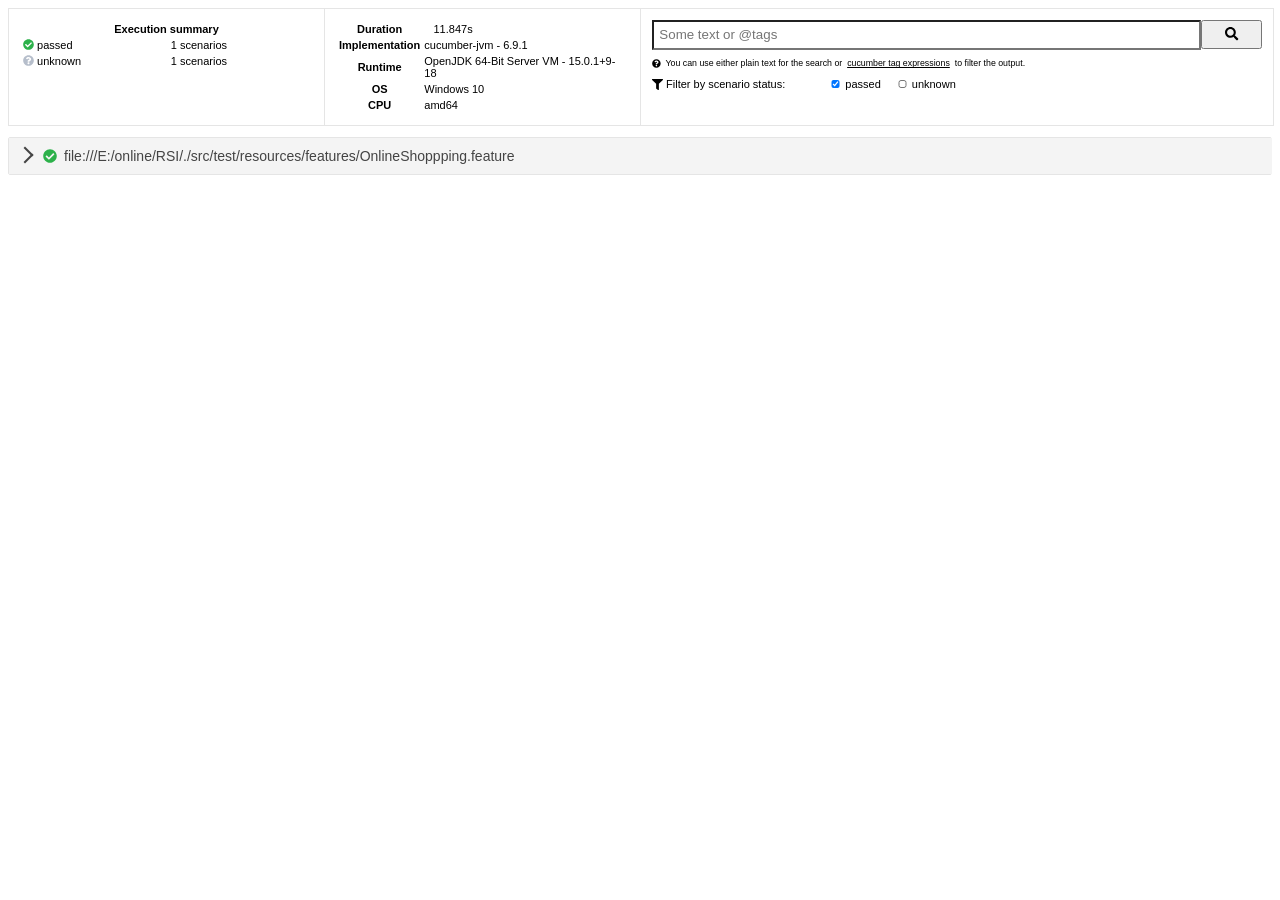
==== target/cucumber-report.html @ b0e8823f "ATUALIZADO O CHROMEDRIVER" ====
<!DOCTYPE html>
<html lang="en">
<head>
	<title>Cucumber</title>
	<meta content="text/html;charset=utf-8" http-equiv="Content-Type">
	<style>
.cucumber-react .cucumber-status--passed {
  color: #2CB14A;
}
.cucumber-react .cucumber-status--skipped {
  color: #00A0CC;
}
.cucumber-react .cucumber-status--pending {
  color: #FFAD33;
}
.cucumber-react .cucumber-status--undefined {
  color: #FFAD33;
}
.cucumber-react .cucumber-status--ambiguous {
  color: #F4EBFD;
}
.cucumber-react .cucumber-status--failed {
  color: #BB0000;
}
.cucumber-react .cucumber-status--unknown {
  color: #B6BECB;
}
.cucumber-react h1, .cucumber-react h2, .cucumber-react h3 {
  padding: 0;
  margin: 0;
}
.cucumber-react a {
  color: inherit;
}
.cucumber-react .gherkin-document-list {
  font: 14px "Open Sans", sans-serif;
  color: #161C24;
  background: #fff;
  overflow-x: hidden;
}
.cucumber-react .cucumber-title {
  margin-top: 0.3em;
  margin-bottom: 0;
  display: inline-block;
}
.cucumber-react .cucumber-title__keyword {
  font-weight: bold;
}
.cucumber-react .cucumber-title__text {
  font-weight: normal;
}
.cucumber-react .cucumber-tags {
  padding: 0;
  margin-bottom: 0;
}
.cucumber-react .cucumber-tags .cucumber-tag {
  display: inline;
  list-style-type: none;
  padding: 4px 8px 4px 8px;
  margin-right: 6px;
  background-color: #FFFFFF;
  border-radius: 6px;
}
.cucumber-react .cucumber-feature__icon {
  padding-top: 0.35em;
  padding-right: 0.5em;
}
.cucumber-react .cucumber-description,
.cucumber-react .cucumber-children {
  margin-left: 1em;
}
.cucumber-react .cucumber-feature,
.cucumber-react .cucumber-rule,
.cucumber-react .cucumber-scenario,
.cucumber-react .cucumber-background {
  margin-bottom: 1em;
}
.cucumber-react .cucumber-steps {
  list-style-type: none;
  padding-left: 10px;
}
.cucumber-react .cucumber-steps .cucumber-step {
  display: flex;
}
.cucumber-react .cucumber-steps .cucumber-step__status {
  padding-top: 0.2em;
  padding-right: 0.5em;
}
.cucumber-react .cucumber-steps .cucumber-step__content {
  flex-grow: 1;
}
.cucumber-react .cucumber-steps .cucumber-step__keyword {
  font-weight: bold;
}
.cucumber-react .cucumber-steps .cucumber-step__text {
  font-weight: normal;
}
.cucumber-react .cucumber-steps .cucumber-step__param {
  font-weight: normal;
  font-style: italic;
}
.cucumber-react .cucumber-table {
  border-collapse: collapse;
  margin-top: 0.5em;
  margin-bottom: 0.5em;
}
.cucumber-react .cucumber-table__header-cell {
  border: 1px solid #4B5662;
  padding: 0.3em;
}
.cucumber-react .cucumber-table__cell {
  border: 1px solid #4B5662;
  padding: 0.3em;
}
.cucumber-react .cucumber-table__cell__status {
  padding: 0.5em 3px 3px 3px;
}
.cucumber-react .cucumber-table__cell__step {
  flex-grow: 1;
}
.cucumber-react .cucumber-code {
  padding: 0.25em;
  background-color: #ebebeb;
}
.cucumber-react .cucumber-error {
  padding: 0.5em;
  margin: 0;
  overflow: scroll;
}
.cucumber-react .cucumber-no-documents {
  font: 14px "Open Sans", sans-serif;
}
.cucumber-react .cucumber-attachment {
  background-color: #ebebeb;
  padding: 0.5em;
}
.cucumber-react .cucumber-attachment__icon {
  margin-right: 0.5em;
}
.cucumber-react .cucumber-attachment__image {
  margin-top: 1em;
}
.cucumber-react .cucumber-anchor {
  position: relative;
  display: flex;
  align-items: center;
  margin-top: 0.3em;
}
.cucumber-react .cucumber-anchor__link {
  opacity: 0;
  transition: all 0.35s ease-in-out;
  position: absolute;
  left: -20px;
  display: flex;
  align-items: center;
}
.cucumber-react .cucumber-anchor__icon {
  margin-right: 0.5em;
}
.cucumber-react .cucumber-anchor:hover a {
  opacity: 1;
  width: max-content;
  transition: all 0.35s ease-in-out;
}
.cucumber-react .cucumber-anchor > * {
  height: 100%;
  margin-top: 0px;
}

.cucumber-report-header {
  width: 100%;
  display: grid;
  grid-template-columns: 1fr;
  border: 1px solid rgba(0, 0, 0, 0.1);
  font: 11px "Open Sans", sans-serif;
  margin-bottom: 1em;
}
.cucumber-report-header > * {
  padding: 1em;
}
.cucumber-report-header .cucumber-status-filter {
  border-bottom: 1px solid rgba(0, 0, 0, 0.1);
}
.cucumber-report-header .cucumber-status-filter table {
  width: 100%;
}
.cucumber-report-header .cucumber-execution-data {
  border-bottom: 1px solid rgba(0, 0, 0, 0.1);
}
.cucumber-report-header .cucumber-search-bar {
  border-right: 0;
}
.cucumber-report-header .cucumber-search-bar form.cucumber-search-bar-search {
  width: 100%;
  display: grid;
  grid-template-columns: 9fr 1fr;
}
.cucumber-report-header .cucumber-search-bar form.cucumber-search-bar-search input {
  padding: 0.4em;
  border-radius: 0;
}
.cucumber-report-header .cucumber-search-bar form.cucumber-search-bar-search button {
  height: 2.2em;
  padding-left: 0.6em;
  padding-right: 0.6em;
}
.cucumber-report-header .cucumber-search-bar p.help {
  font-size: 80%;
}
.cucumber-report-header .cucumber-search-bar form.cucumber-search-bar-filter ul {
  display: inline;
}
.cucumber-report-header .cucumber-search-bar form.cucumber-search-bar-filter ul li {
  list-style-type: none;
  display: inline-block;
}
.cucumber-report-header .cucumber-search-bar form.cucumber-search-bar-filter ul li input {
  display: inline-block;
  width: auto;
  height: 0.6em;
}
.cucumber-report-header .cucumber-search-bar form.cucumber-search-bar-filter ul li label {
  padding-right: 1em;
}

@media only screen and (min-width: 600px) {
  .cucumber-report-header {
    grid-template-columns: 1fr 1fr;
  }
  .cucumber-report-header .cucumber-status-filter {
    border-right: 1px solid rgba(0, 0, 0, 0.1);
  }
  .cucumber-report-header .cucumber-search-bar {
    grid-column: 1/-1;
  }
}
@media only screen and (min-width: 992px) {
  .cucumber-report-header {
    grid-template-columns: 1fr 1fr 2fr;
  }
  .cucumber-report-header .cucumber-status-filter {
    border-bottom: 0;
  }
  .cucumber-report-header .cucumber-execution-data {
    border-right: 1px solid rgba(0, 0, 0, 0.1);
    border-bottom: 0;
  }
  .cucumber-report-header .cucumber-search-bar {
    grid-column: auto;
  }
}
.accordion {
    border: 1px solid rgba(0, 0, 0, 0.1);
    border-radius: 2px;
}

.accordion__item + .accordion__item {
    border-top: 1px solid rgba(0, 0, 0, 0.1);
}

.accordion__button {
    background-color: #f4f4f4;
    color: #444;
    cursor: pointer;
    padding: 10px;
    width: 100%;
    text-align: left;
    border: none;
}

.accordion__button:hover {
    background-color: #ddd;
}

.accordion__button:before {
    display: inline-block;
    content: '';
    height: 10px;
    width: 10px;
    margin-right: 12px;
    border-bottom: 2px solid currentColor;
    border-right: 2px solid currentColor;
    transform: rotate(-45deg);
}

.accordion__button[aria-expanded='true']::before,
.accordion__button[aria-selected='true']::before {
    transform: rotate(45deg);
}

.accordion__panel {
    padding: 20px;
    animation: fadein 0.35s ease-in;
}

	</style>
</head>
<body>
<div id="content">
</div>
<script>
window.CUCUMBER_MESSAGES = [{"meta":{"protocolVersion":"13.2.1","implementation":{"name":"cucumber-jvm","version":"6.9.1"},"runtime":{"name":"OpenJDK 64-Bit Server VM","version":"15.0.1+9-18"},"os":{"name":"Windows 10"},"cpu":{"name":"amd64"}}},{"testRunStarted":{"timestamp":{"seconds":"1621085435","nanos":607391500}}},{"source":{"uri":"file:///E:/online/RSI/./src/test/resources/features/OnlineShoppping.feature","data":"#Author: rsppnet@hotmail.com\r\n\r\nFeature: Criar Conta\r\neu como usuario quero criar minha conta para realizar compras\r\n\r\n@Registro\r\n\r\n  Scenario: Registro de usuario\r\n    Given que eu esteja no formulario de abertura de conta \"http://advantageonlineshopping.com/#/ \\r\\n\"\r\n    When preencher os dados obrigatorios\r\n    Then a conta sera gerada\r\n \r\n@Login\r\n\r\nScenario: Fazer login\r\nGiven que eu esteja na pagina de login\r\nWhen preencho os dados\r\nThen vejo mensagem de sucesso\r\n","mediaType":"text/x.cucumber.gherkin+plain"}},{"gherkinDocument":{"uri":"file:///E:/online/RSI/./src/test/resources/features/OnlineShoppping.feature","feature":{"location":{"line":3,"column":1},"language":"en","keyword":"Feature","name":"Criar Conta","description":"eu como usuario quero criar minha conta para realizar compras","children":[{"scenario":{"location":{"line":8,"column":3},"tags":[{"location":{"line":6,"column":1},"name":"@Registro","id":"a7d4b1e6-c915-4e08-9841-6d2e4007aee9"}],"keyword":"Scenario","name":"Registro de usuario","steps":[{"location":{"line":9,"column":5},"keyword":"Given ","text":"que eu esteja no formulario de abertura de conta \"http://advantageonlineshopping.com/#/ \\r\\n\"","id":"e5e19568-42b7-4d68-8965-5ad68e52132b"},{"location":{"line":10,"column":5},"keyword":"When ","text":"preencher os dados obrigatorios","id":"c9276b51-4a6f-4c50-80e6-950b34ee06cb"},{"location":{"line":11,"column":5},"keyword":"Then ","text":"a conta sera gerada","id":"33607917-fe3f-466c-8554-b30d3f19ba03"}],"id":"aa5c2c71-594b-4fce-b501-51f06b5fa03d"}},{"scenario":{"location":{"line":15,"column":1},"tags":[{"location":{"line":13,"column":1},"name":"@Login","id":"e299eff4-0b15-4932-8278-f349872fac3c"}],"keyword":"Scenario","name":"Fazer login","steps":[{"location":{"line":16,"column":1},"keyword":"Given ","text":"que eu esteja na pagina de login","id":"3bdd7207-d5fe-46f2-8cd0-96ceac29f207"},{"location":{"line":17,"column":1},"keyword":"When ","text":"preencho os dados","id":"2d3fa769-ca58-43fe-ac68-61e5f0426415"},{"location":{"line":18,"column":1},"keyword":"Then ","text":"vejo mensagem de sucesso","id":"349feb88-b1ee-4081-a498-00b011b5829d"}],"id":"24f36656-0fb5-44dd-be74-40b4cd269ef6"}}]},"comments":[{"location":{"line":1,"column":1},"text":"#Author: rsppnet@hotmail.com"}]}},{"pickle":{"id":"50e17998-c1e7-444d-8a70-609ee8bf01c2","uri":"file:///E:/online/RSI/./src/test/resources/features/OnlineShoppping.feature","name":"Registro de usuario","language":"en","steps":[{"text":"que eu esteja no formulario de abertura de conta \"http://advantageonlineshopping.com/#/ \\r\\n\"","id":"af89f7ff-31d0-4c4d-93a2-e31ece5a45f7","astNodeIds":["e5e19568-42b7-4d68-8965-5ad68e52132b"]},{"text":"preencher os dados obrigatorios","id":"93f58e03-790f-45b0-9c27-1aaa8fd1b287","astNodeIds":["c9276b51-4a6f-4c50-80e6-950b34ee06cb"]},{"text":"a conta sera gerada","id":"ee1041dd-eef5-4191-95c9-ec4a9030fad4","astNodeIds":["33607917-fe3f-466c-8554-b30d3f19ba03"]}],"tags":[{"name":"@Registro","astNodeId":"a7d4b1e6-c915-4e08-9841-6d2e4007aee9"}],"astNodeIds":["aa5c2c71-594b-4fce-b501-51f06b5fa03d"]}},{"pickle":{"id":"7926a701-bfcd-4953-b814-e15ff9bfd99c","uri":"file:///E:/online/RSI/./src/test/resources/features/OnlineShoppping.feature","name":"Fazer login","language":"en","steps":[{"text":"que eu esteja na pagina de login","id":"a70d0444-9360-477a-91a1-42f0710f12f1","astNodeIds":["3bdd7207-d5fe-46f2-8cd0-96ceac29f207"]},{"text":"preencho os dados","id":"4dbd912b-3856-4796-896f-c194de491316","astNodeIds":["2d3fa769-ca58-43fe-ac68-61e5f0426415"]},{"text":"vejo mensagem de sucesso","id":"494926e8-d6cd-42d4-b03f-24f52f2b8a43","astNodeIds":["349feb88-b1ee-4081-a498-00b011b5829d"]}],"tags":[{"name":"@Login","astNodeId":"e299eff4-0b15-4932-8278-f349872fac3c"}],"astNodeIds":["24f36656-0fb5-44dd-be74-40b4cd269ef6"]}},{"testCase":{"id":"7ec0b41a-7a18-4b3f-a81a-fd8dc3f3bb90","pickleId":"50e17998-c1e7-444d-8a70-609ee8bf01c2","testSteps":[{"id":"692f2570-d58b-4d73-95c2-2799c7572bc3","pickleStepId":"af89f7ff-31d0-4c4d-93a2-e31ece5a45f7","stepDefinitionIds":["31885241-1206-4f94-b46a-f51ed68597da"],"stepMatchArgumentsLists":[{"stepMatchArguments":[{"parameterTypeName":"string","group":{"start":49,"value":"\"http://advantageonlineshopping.com/#/ \\r\\n\"","children":[{"start":50,"value":"http://advantageonlineshopping.com/#/ \\r\\n","children":[{"start":90,"value":"\\n"}]},{"children":[{}]}]}}]}]},{"id":"aea9edf5-f2f0-4054-8cfd-db1d024cadc6","pickleStepId":"93f58e03-790f-45b0-9c27-1aaa8fd1b287","stepDefinitionIds":["1d7ac7a3-616e-402f-9643-b562fae8a396"],"stepMatchArgumentsLists":[{}]},{"id":"7fc14e05-4a4b-42f8-b5e8-48b12980b293","pickleStepId":"ee1041dd-eef5-4191-95c9-ec4a9030fad4","stepDefinitionIds":["44670d70-9bfd-424e-af5e-0d3c0ae606eb"],"stepMatchArgumentsLists":[{}]}]}},{"testCaseStarted":{"timestamp":{"seconds":"1621085436","nanos":249072300},"testCaseId":"7ec0b41a-7a18-4b3f-a81a-fd8dc3f3bb90","id":"ecf71446-27dc-4305-ae08-c083cf595a0b"}},{"testStepStarted":{"timestamp":{"seconds":"1621085436","nanos":268062900},"testStepId":"692f2570-d58b-4d73-95c2-2799c7572bc3","testCaseStartedId":"ecf71446-27dc-4305-ae08-c083cf595a0b"}},{"testStepFinished":{"testStepResult":{"status":"PASSED","duration":{"seconds":"5","nanos":63543300}},"timestamp":{"seconds":"1621085441","nanos":331606200},"testStepId":"692f2570-d58b-4d73-95c2-2799c7572bc3","testCaseStartedId":"ecf71446-27dc-4305-ae08-c083cf595a0b"}},{"testStepStarted":{"timestamp":{"seconds":"1621085441","nanos":342599400},"testStepId":"aea9edf5-f2f0-4054-8cfd-db1d024cadc6","testCaseStartedId":"ecf71446-27dc-4305-ae08-c083cf595a0b"}},{"testStepFinished":{"testStepResult":{"status":"PASSED","duration":{"seconds":"5","nanos":910281700}},"timestamp":{"seconds":"1621085447","nanos":252881100},"testStepId":"aea9edf5-f2f0-4054-8cfd-db1d024cadc6","testCaseStartedId":"ecf71446-27dc-4305-ae08-c083cf595a0b"}},{"testStepStarted":{"timestamp":{"seconds":"1621085447","nanos":253880400},"testStepId":"7fc14e05-4a4b-42f8-b5e8-48b12980b293","testCaseStartedId":"ecf71446-27dc-4305-ae08-c083cf595a0b"}},{"testStepFinished":{"testStepResult":{"status":"PASSED","duration":{"nanos":191125600}},"timestamp":{"seconds":"1621085447","nanos":445006000},"testStepId":"7fc14e05-4a4b-42f8-b5e8-48b12980b293","testCaseStartedId":"ecf71446-27dc-4305-ae08-c083cf595a0b"}},{"testCaseFinished":{"timestamp":{"seconds":"1621085447","nanos":447995900},"testCaseStartedId":"ecf71446-27dc-4305-ae08-c083cf595a0b"}},{"testRunFinished":{"success":true,"timestamp":{"seconds":"1621085447","nanos":453992700}}}];
</script>
<script>
!function(e){var t={};function n(r){if(t[r])return t[r].exports;var i=t[r]={i:r,l:!1,exports:{}};return e[r].call(i.exports,i,i.exports,n),i.l=!0,i.exports}n.m=e,n.c=t,n.d=function(e,t,r){n.o(e,t)||Object.defineProperty(e,t,{enumerable:!0,get:r})},n.r=function(e){"undefined"!=typeof Symbol&&Symbol.toStringTag&&Object.defineProperty(e,Symbol.toStringTag,{value:"Module"}),Object.defineProperty(e,"__esModule",{value:!0})},n.t=function(e,t){if(1&t&&(e=n(e)),8&t)return e;if(4&t&&"object"==typeof e&&e&&e.__esModule)return e;var r=Object.create(null);if(n.r(r),Object.defineProperty(r,"default",{enumerable:!0,value:e}),2&t&&"string"!=typeof e)for(var i in e)n.d(r,i,function(t){return e[t]}.bind(null,i));return r},n.n=function(e){var t=e&&e.__esModule?function(){return e.default}:function(){return e};return n.d(t,"a",t),t},n.o=function(e,t){return Object.prototype.hasOwnProperty.call(e,t)},n.p="",n(n.s=92)}([function(e,t,n){"use strict";e.exports=n(132)},function(e,t,n){e.exports=n(154)()},function(e,t,n){"use strict";var r=this&&this.__createBinding||(Object.create?function(e,t,n,r){void 0===r&&(r=n),Object.defineProperty(e,r,{enumerable:!0,get:function(){return t[n]}})}:function(e,t,n,r){void 0===r&&(r=n),e[r]=t[n]}),i=this&&this.__setModuleDefault||(Object.create?function(e,t){Object.defineProperty(e,"default",{enumerable:!0,value:t})}:function(e,t){e.default=t}),a=this&&this.__importStar||function(e){if(e&&e.__esModule)return e;var t={};if(null!=e)for(var n in e)"default"!==n&&Object.hasOwnProperty.call(e,n)&&r(t,e,n);return i(t,e),t},o=this&&this.__importDefault||function(e){return e&&e.__esModule?e:{default:e}};Object.defineProperty(t,"__esModule",{value:!0}),t.version=t.IdGenerator=t.TimeConversion=t.NdjsonToMessageStream=t.BinaryToMessageStream=t.MessageToNdjsonStream=t.MessageToBinaryStream=t.messages=void 0;var c=o(n(93));t.MessageToBinaryStream=c.default;var s=o(n(106));t.MessageToNdjsonStream=s.default;var u=o(n(107));t.BinaryToMessageStream=u.default;var l=o(n(125));t.NdjsonToMessageStream=l.default;var f=a(n(126));t.TimeConversion=f;var h=a(n(127));t.IdGenerator=h;var d=n(128).io.cucumber.messages;t.messages=d;var p=n(130);Object.defineProperty(t,"version",{enumerable:!0,get:function(){return p.version}})},function(e,t,n){"use strict";var r,i,a=e.exports=n(6),o=n(65);a.codegen=n(120),a.fetch=n(121),a.path=n(122),a.fs=a.inquire("fs"),a.toArray=function(e){if(e){for(var t=Object.keys(e),n=new Array(t.length),r=0;r<t.length;)n[r]=e[t[r++]];return n}return[]},a.toObject=function(e){for(var t={},n=0;n<e.length;){var r=e[n++],i=e[n++];void 0!==i&&(t[r]=i)}return t};var c=/\\/g,s=/"/g;a.isReserved=function(e){return/^(?:do|if|in|for|let|new|try|var|case|else|enum|eval|false|null|this|true|void|with|break|catch|class|const|super|throw|while|yield|delete|export|import|public|return|static|switch|typeof|default|extends|finally|package|private|continue|debugger|function|arguments|interface|protected|implements|instanceof)$/.test(e)},a.safeProp=function(e){return!/^[$\w_]+$/.test(e)||a.isReserved(e)?'["'+e.replace(c,"\\\\").replace(s,'\\"')+'"]':"."+e},a.ucFirst=function(e){return e.charAt(0).toUpperCase()+e.substring(1)};var u=/_([a-z])/g;a.camelCase=function(e){return e.substring(0,1)+e.substring(1).replace(u,(function(e,t){return t.toUpperCase()}))},a.compareFieldsById=function(e,t){return e.id-t.id},a.decorateType=function(e,t){if(e.$type)return t&&e.$type.name!==t&&(a.decorateRoot.remove(e.$type),e.$type.name=t,a.decorateRoot.add(e.$type)),e.$type;r||(r=n(42));var i=new r(t||e.name);return a.decorateRoot.add(i),i.ctor=e,Object.defineProperty(e,"$type",{value:i,enumerable:!1}),Object.defineProperty(e.prototype,"$type",{value:i,enumerable:!1}),i};var l=0;a.decorateEnum=function(e){if(e.$type)return e.$type;i||(i=n(5));var t=new i("Enum"+l++,e);return a.decorateRoot.add(t),Object.defineProperty(e,"$type",{value:t,enumerable:!1}),t},a.setProperty=function(e,t,n){if("object"!=typeof e)throw TypeError("dst must be an object");if(!t)throw TypeError("path must be specified");return function e(t,n,r){var i=n.shift();if(n.length>0)t[i]=e(t[i]||{},n,r);else{var a=t[i];a&&(r=[].concat(a).concat(r)),t[i]=r}return t}(e,t=t.split("."),n)},Object.defineProperty(a,"decorateRoot",{get:function(){return o.decorated||(o.decorated=new(n(47)))}})},function(e,t){var n;n=function(){return this}();try{n=n||new Function("return this")()}catch(e){"object"==typeof window&&(n=window)}e.exports=n},function(e,t,n){"use strict";e.exports=o;var r=n(16);((o.prototype=Object.create(r.prototype)).constructor=o).className="Enum";var i=n(21),a=n(3);function o(e,t,n,i,a){if(r.call(this,e,n),t&&"object"!=typeof t)throw TypeError("values must be an object");if(this.valuesById={},this.values=Object.create(this.valuesById),this.comment=i,this.comments=a||{},this.reserved=void 0,t)for(var o=Object.keys(t),c=0;c<o.length;++c)"number"==typeof t[o[c]]&&(this.valuesById[this.values[o[c]]=t[o[c]]]=o[c])}o.fromJSON=function(e,t){var n=new o(e,t.values,t.options,t.comment,t.comments);return n.reserved=t.reserved,n},o.prototype.toJSON=function(e){var t=!!e&&Boolean(e.keepComments);return a.toObject(["options",this.options,"values",this.values,"reserved",this.reserved&&this.reserved.length?this.reserved:void 0,"comment",t?this.comment:void 0,"comments",t?this.comments:void 0])},o.prototype.add=function(e,t,n){if(!a.isString(e))throw TypeError("name must be a string");if(!a.isInteger(t))throw TypeError("id must be an integer");if(void 0!==this.values[e])throw Error("duplicate name '"+e+"' in "+this);if(this.isReservedId(t))throw Error("id "+t+" is reserved in "+this);if(this.isReservedName(e))throw Error("name '"+e+"' is reserved in "+this);if(void 0!==this.valuesById[t]){if(!this.options||!this.options.allow_alias)throw Error("duplicate id "+t+" in "+this);this.values[e]=t}else this.valuesById[this.values[e]=t]=e;return this.comments[e]=n||null,this},o.prototype.remove=function(e){if(!a.isString(e))throw TypeError("name must be a string");var t=this.values[e];if(null==t)throw Error("name '"+e+"' does not exist in "+this);return delete this.valuesById[t],delete this.values[e],delete this.comments[e],this},o.prototype.isReservedId=function(e){return i.isReservedId(this.reserved,e)},o.prototype.isReservedName=function(e){return i.isReservedName(this.reserved,e)}},function(e,t,n){"use strict";(function(e){var r=t;function i(e,t,n){for(var r=Object.keys(t),i=0;i<r.length;++i)void 0!==e[r[i]]&&n||(e[r[i]]=t[r[i]]);return e}function a(e){function t(e,n){if(!(this instanceof t))return new t(e,n);Object.defineProperty(this,"message",{get:function(){return e}}),Error.captureStackTrace?Error.captureStackTrace(this,t):Object.defineProperty(this,"stack",{value:(new Error).stack||""}),n&&i(this,n)}return(t.prototype=Object.create(Error.prototype)).constructor=t,Object.defineProperty(t.prototype,"name",{get:function(){return e}}),t.prototype.toString=function(){return this.name+": "+this.message},t}r.asPromise=n(62),r.base64=n(111),r.EventEmitter=n(112),r.float=n(113),r.inquire=n(63),r.utf8=n(114),r.pool=n(115),r.LongBits=n(116),r.isNode=Boolean(void 0!==e&&e&&e.process&&e.process.versions&&e.process.versions.node),r.global=r.isNode&&e||"undefined"!=typeof window&&window||"undefined"!=typeof self&&self||this,r.emptyArray=Object.freeze?Object.freeze([]):[],r.emptyObject=Object.freeze?Object.freeze({}):{},r.isInteger=Number.isInteger||function(e){return"number"==typeof e&&isFinite(e)&&Math.floor(e)===e},r.isString=function(e){return"string"==typeof e||e instanceof String},r.isObject=function(e){return e&&"object"==typeof e},r.isset=r.isSet=function(e,t){var n=e[t];return!(null==n||!e.hasOwnProperty(t))&&("object"!=typeof n||(Array.isArray(n)?n.length:Object.keys(n).length)>0)},r.Buffer=function(){try{var e=r.inquire("buffer").Buffer;return e.prototype.utf8Write?e:null}catch(e){return null}}(),r._Buffer_from=null,r._Buffer_allocUnsafe=null,r.newBuffer=function(e){return"number"==typeof e?r.Buffer?r._Buffer_allocUnsafe(e):new r.Array(e):r.Buffer?r._Buffer_from(e):"undefined"==typeof Uint8Array?e:new Uint8Array(e)},r.Array="undefined"!=typeof Uint8Array?Uint8Array:Array,r.Long=r.global.dcodeIO&&r.global.dcodeIO.Long||r.global.Long||r.inquire("long"),r.key2Re=/^true|false|0|1$/,r.key32Re=/^-?(?:0|[1-9][0-9]*)$/,r.key64Re=/^(?:[\\x00-\\xff]{8}|-?(?:0|[1-9][0-9]*))$/,r.longToHash=function(e){return e?r.LongBits.from(e).toHash():r.LongBits.zeroHash},r.longFromHash=function(e,t){var n=r.LongBits.fromHash(e);return r.Long?r.Long.fromBits(n.lo,n.hi,t):n.toNumber(Boolean(t))},r.merge=i,r.lcFirst=function(e){return e.charAt(0).toLowerCase()+e.substring(1)},r.newError=a,r.ProtocolError=a("ProtocolError"),r.oneOfGetter=function(e){for(var t={},n=0;n<e.length;++n)t[e[n]]=1;return function(){for(var e=Object.keys(this),n=e.length-1;n>-1;--n)if(1===t[e[n]]&&void 0!==this[e[n]]&&null!==this[e[n]])return e[n]}},r.oneOfSetter=function(e){return function(t){for(var n=0;n<e.length;++n)e[n]!==t&&delete this[e[n]]}},r.toJSONOptions={longs:String,enums:String,bytes:String,json:!0},r._configure=function(){var e=r.Buffer;e?(r._Buffer_from=e.from!==Uint8Array.from&&e.from||function(t,n){return new e(t,n)},r._Buffer_allocUnsafe=e.allocUnsafe||function(t){return new e(t)}):r._Buffer_from=r._Buffer_allocUnsafe=null}}).call(this,n(4))},function(e,t,n){e.exports=i;var r=n(37).EventEmitter;function i(){r.call(this)}n(15)(i,r),i.Readable=n(38),i.Writable=n(102),i.Duplex=n(103),i.Transform=n(104),i.PassThrough=n(105),i.Stream=i,i.prototype.pipe=function(e,t){var n=this;function i(t){e.writable&&!1===e.write(t)&&n.pause&&n.pause()}function a(){n.readable&&n.resume&&n.resume()}n.on("data",i),e.on("drain",a),e._isStdio||t&&!1===t.end||(n.on("end",c),n.on("close",s));var o=!1;function c(){o||(o=!0,e.end())}function s(){o||(o=!0,"function"==typeof e.destroy&&e.destroy())}function u(e){if(l(),0===r.listenerCount(this,"error"))throw e}function l(){n.removeListener("data",i),e.removeListener("drain",a),n.removeListener("end",c),n.removeListener("close",s),n.removeListener("error",u),e.removeListener("error",u),n.removeListener("end",l),n.removeListener("close",l),e.removeListener("close",l)}return n.on("error",u),e.on("error",u),n.on("end",l),n.on("close",l),e.on("close",l),e.emit("pipe",n),e}},function(e,t,n){"use strict";var r=this&&this.__importDefault||function(e){return e&&e.__esModule?e:{default:e}};Object.defineProperty(t,"__esModule",{value:!0});var i=r(n(0)),a=n(135),o=r(n(28)),c=r(n(22)),s=function(e,t){return t.reduce((function(t,n){var r=e.slice(n.start,n.end);return n.highlight?t+"<mark>"+r+"</mark>":""+t+r}),"")};t.default=function(e){var t=e.text,n=e.htmlText,r=void 0!==n&&n,u=e.className,l=void 0===u?"":u,f=i.default.useContext(o.default),h=function(e){return e.reduce((function(e,t){var n=c.default.stemmer(t);return e.push(t),n!==t&&e.push(n),e}),[])}(f.query?f.query.split(" "):[]),d=a.findAll({searchWords:h,textToHighlight:t,htmlText:r}),p=l?"highlight "+l:"highlight";return r?i.default.createElement("div",{className:p,dangerouslySetInnerHTML:{__html:s(t,d)}}):i.default.createElement("span",{className:p},function(e,t){var n=-1;return t.reduce((function(t,r){var a=e.slice(r.start,r.end);return n+=1,r.highlight?t.push(i.default.createElement("mark",{key:n},a)):t.push(i.default.createElement("span",{key:n},a)),t}),[])}(t,d))}},function(e,t,n){"use strict";var r=this&&this.__importDefault||function(e){return e&&e.__esModule?e:{default:e}};Object.defineProperty(t,"__esModule",{value:!0});var i=r(n(0)),a=n(75);t.default=i.default.createContext(new a.Query)},function(e,t,n){"use strict";var r=n(25),i=Object.keys||function(e){var t=[];for(var n in e)t.push(n);return t};e.exports=f;var a=Object.create(n(20));a.inherits=n(15);var o=n(54),c=n(39);a.inherits(f,o);for(var s=i(c.prototype),u=0;u<s.length;u++){var l=s[u];f.prototype[l]||(f.prototype[l]=c.prototype[l])}function f(e){if(!(this instanceof f))return new f(e);o.call(this,e),c.call(this,e),e&&!1===e.readable&&(this.readable=!1),e&&!1===e.writable&&(this.writable=!1),this.allowHalfOpen=!0,e&&!1===e.allowHalfOpen&&(this.allowHalfOpen=!1),this.once("end",h)}function h(){this.allowHalfOpen||this._writableState.ended||r.nextTick(d,this)}function d(e){e.end()}Object.defineProperty(f.prototype,"writableHighWaterMark",{enumerable:!1,get:function(){return this._writableState.highWaterMark}}),Object.defineProperty(f.prototype,"destroyed",{get:function(){return void 0!==this._readableState&&void 0!==this._writableState&&(this._readableState.destroyed&&this._writableState.destroyed)},set:function(e){void 0!==this._readableState&&void 0!==this._writableState&&(this._readableState.destroyed=e,this._writableState.destroyed=e)}}),f.prototype._destroy=function(e,t){this.push(null),this.end(),r.nextTick(t,e)}},function(e,t,n){"use strict";e.exports=u;var r=n(16);((u.prototype=Object.create(r.prototype)).constructor=u).className="Field";var i,a=n(5),o=n(17),c=n(3),s=/^required|optional|repeated$/;function u(e,t,n,i,a,u,l){if(c.isObject(i)?(l=a,u=i,i=a=void 0):c.isObject(a)&&(l=u,u=a,a=void 0),r.call(this,e,u),!c.isInteger(t)||t<0)throw TypeError("id must be a non-negative integer");if(!c.isString(n))throw TypeError("type must be a string");if(void 0!==i&&!s.test(i=i.toString().toLowerCase()))throw TypeError("rule must be a string rule");if(void 0!==a&&!c.isString(a))throw TypeError("extend must be a string");this.rule=i&&"optional"!==i?i:void 0,this.type=n,this.id=t,this.extend=a||void 0,this.required="required"===i,this.optional=!this.required,this.repeated="repeated"===i,this.map=!1,this.message=null,this.partOf=null,this.typeDefault=null,this.defaultValue=null,this.long=!!c.Long&&void 0!==o.long[n],this.bytes="bytes"===n,this.resolvedType=null,this.extensionField=null,this.declaringField=null,this._packed=null,this.comment=l}u.fromJSON=function(e,t){return new u(e,t.id,t.type,t.rule,t.extend,t.options,t.comment)},Object.defineProperty(u.prototype,"packed",{get:function(){return null===this._packed&&(this._packed=!1!==this.getOption("packed")),this._packed}}),u.prototype.setOption=function(e,t,n){return"packed"===e&&(this._packed=null),r.prototype.setOption.call(this,e,t,n)},u.prototype.toJSON=function(e){var t=!!e&&Boolean(e.keepComments);return c.toObject(["rule","optional"!==this.rule&&this.rule||void 0,"type",this.type,"id",this.id,"extend",this.extend,"options",this.options,"comment",t?this.comment:void 0])},u.prototype.resolve=function(){if(this.resolved)return this;if(void 0===(this.typeDefault=o.defaults[this.type])&&(this.resolvedType=(this.declaringField?this.declaringField.parent:this.parent).lookupTypeOrEnum(this.type),this.resolvedType instanceof i?this.typeDefault=null:this.typeDefault=this.resolvedType.values[Object.keys(this.resolvedType.values)[0]]),this.options&&null!=this.options.default&&(this.typeDefault=this.options.default,this.resolvedType instanceof a&&"string"==typeof this.typeDefault&&(this.typeDefault=this.resolvedType.values[this.typeDefault])),this.options&&(!0!==this.options.packed&&(void 0===this.options.packed||!this.resolvedType||this.resolvedType instanceof a)||delete this.options.packed,Object.keys(this.options).length||(this.options=void 0)),this.long)this.typeDefault=c.Long.fromNumber(this.typeDefault,"u"===this.type.charAt(0)),Object.freeze&&Object.freeze(this.typeDefault);else if(this.bytes&&"string"==typeof this.typeDefault){var e;c.base64.test(this.typeDefault)?c.base64.decode(this.typeDefault,e=c.newBuffer(c.base64.length(this.typeDefault)),0):c.utf8.write(this.typeDefault,e=c.newBuffer(c.utf8.length(this.typeDefault)),0),this.typeDefault=e}return this.map?this.defaultValue=c.emptyObject:this.repeated?this.defaultValue=c.emptyArray:this.defaultValue=this.typeDefault,this.parent instanceof i&&(this.parent.ctor.prototype[this.name]=this.defaultValue),r.prototype.resolve.call(this)},u.d=function(e,t,n,r){return"function"==typeof t?t=c.decorateType(t).name:t&&"object"==typeof t&&(t=c.decorateEnum(t).name),function(i,a){c.decorateType(i.constructor).add(new u(a,e,t,n,{default:r}))}},u._configure=function(e){i=e}},function(e,t,n){"use strict";var r=this&&this.__importDefault||function(e){return e&&e.__esModule?e:{default:e}};Object.defineProperty(t,"__esModule",{value:!0});var i=r(n(0)),a=n(78);t.default=i.default.createContext(new a.Query)},function(e,t,n){"use strict";n.r(t),n.d(t,"fas",(function(){return Hg})),n.d(t,"prefix",(function(){return r})),n.d(t,"faAd",(function(){return i})),n.d(t,"faAddressBook",(function(){return a})),n.d(t,"faAddressCard",(function(){return o})),n.d(t,"faAdjust",(function(){return c})),n.d(t,"faAirFreshener",(function(){return s})),n.d(t,"faAlignCenter",(function(){return u})),n.d(t,"faAlignJustify",(function(){return l})),n.d(t,"faAlignLeft",(function(){return f})),n.d(t,"faAlignRight",(function(){return h})),n.d(t,"faAllergies",(function(){return d})),n.d(t,"faAmbulance",(function(){return p})),n.d(t,"faAmericanSignLanguageInterpreting",(function(){return m})),n.d(t,"faAnchor",(function(){return v})),n.d(t,"faAngleDoubleDown",(function(){return g})),n.d(t,"faAngleDoubleLeft",(function(){return y})),n.d(t,"faAngleDoubleRight",(function(){return b})),n.d(t,"faAngleDoubleUp",(function(){return w})),n.d(t,"faAngleDown",(function(){return x})),n.d(t,"faAngleLeft",(function(){return S})),n.d(t,"faAngleRight",(function(){return k})),n.d(t,"faAngleUp",(function(){return _})),n.d(t,"faAngry",(function(){return z})),n.d(t,"faAnkh",(function(){return C})),n.d(t,"faAppleAlt",(function(){return M})),n.d(t,"faArchive",(function(){return O})),n.d(t,"faArchway",(function(){return T})),n.d(t,"faArrowAltCircleDown",(function(){return E})),n.d(t,"faArrowAltCircleLeft",(function(){return L})),n.d(t,"faArrowAltCircleRight",(function(){return A})),n.d(t,"faArrowAltCircleUp",(function(){return R})),n.d(t,"faArrowCircleDown",(function(){return N})),n.d(t,"faArrowCircleLeft",(function(){return H})),n.d(t,"faArrowCircleRight",(function(){return P})),n.d(t,"faArrowCircleUp",(function(){return j})),n.d(t,"faArrowDown",(function(){return V})),n.d(t,"faArrowLeft",(function(){return D})),n.d(t,"faArrowRight",(function(){return I})),n.d(t,"faArrowUp",(function(){return F})),n.d(t,"faArrowsAlt",(function(){return B})),n.d(t,"faArrowsAltH",(function(){return U})),n.d(t,"faArrowsAltV",(function(){return q})),n.d(t,"faAssistiveListeningSystems",(function(){return G})),n.d(t,"faAsterisk",(function(){return W})),n.d(t,"faAt",(function(){return Z})),n.d(t,"faAtlas",(function(){return $})),n.d(t,"faAtom",(function(){return J})),n.d(t,"faAudioDescription",(function(){return K})),n.d(t,"faAward",(function(){return Q})),n.d(t,"faBaby",(function(){return Y})),n.d(t,"faBabyCarriage",(function(){return X})),n.d(t,"faBackspace",(function(){return ee})),n.d(t,"faBackward",(function(){return te})),n.d(t,"faBacon",(function(){return ne})),n.d(t,"faBacteria",(function(){return re})),n.d(t,"faBacterium",(function(){return ie})),n.d(t,"faBahai",(function(){return ae})),n.d(t,"faBalanceScale",(function(){return oe})),n.d(t,"faBalanceScaleLeft",(function(){return ce})),n.d(t,"faBalanceScaleRight",(function(){return se})),n.d(t,"faBan",(function(){return ue})),n.d(t,"faBandAid",(function(){return le})),n.d(t,"faBarcode",(function(){return fe})),n.d(t,"faBars",(function(){return he})),n.d(t,"faBaseballBall",(function(){return de})),n.d(t,"faBasketballBall",(function(){return pe})),n.d(t,"faBath",(function(){return me})),n.d(t,"faBatteryEmpty",(function(){return ve})),n.d(t,"faBatteryFull",(function(){return ge})),n.d(t,"faBatteryHalf",(function(){return ye})),n.d(t,"faBatteryQuarter",(function(){return be})),n.d(t,"faBatteryThreeQuarters",(function(){return we})),n.d(t,"faBed",(function(){return xe})),n.d(t,"faBeer",(function(){return Se})),n.d(t,"faBell",(function(){return ke})),n.d(t,"faBellSlash",(function(){return _e})),n.d(t,"faBezierCurve",(function(){return ze})),n.d(t,"faBible",(function(){return Ce})),n.d(t,"faBicycle",(function(){return Me})),n.d(t,"faBiking",(function(){return Oe})),n.d(t,"faBinoculars",(function(){return Te})),n.d(t,"faBiohazard",(function(){return Ee})),n.d(t,"faBirthdayCake",(function(){return Le})),n.d(t,"faBlender",(function(){return Ae})),n.d(t,"faBlenderPhone",(function(){return Re})),n.d(t,"faBlind",(function(){return Ne})),n.d(t,"faBlog",(function(){return He})),n.d(t,"faBold",(function(){return Pe})),n.d(t,"faBolt",(function(){return je})),n.d(t,"faBomb",(function(){return Ve})),n.d(t,"faBone",(function(){return De})),n.d(t,"faBong",(function(){return Ie})),n.d(t,"faBook",(function(){return Fe})),n.d(t,"faBookDead",(function(){return Be})),n.d(t,"faBookMedical",(function(){return Ue})),n.d(t,"faBookOpen",(function(){return qe})),n.d(t,"faBookReader",(function(){return Ge})),n.d(t,"faBookmark",(function(){return We})),n.d(t,"faBorderAll",(function(){return Ze})),n.d(t,"faBorderNone",(function(){return $e})),n.d(t,"faBorderStyle",(function(){return Je})),n.d(t,"faBowlingBall",(function(){return Ke})),n.d(t,"faBox",(function(){return Qe})),n.d(t,"faBoxOpen",(function(){return Ye})),n.d(t,"faBoxTissue",(function(){return Xe})),n.d(t,"faBoxes",(function(){return et})),n.d(t,"faBraille",(function(){return tt})),n.d(t,"faBrain",(function(){return nt})),n.d(t,"faBreadSlice",(function(){return rt})),n.d(t,"faBriefcase",(function(){return it})),n.d(t,"faBriefcaseMedical",(function(){return at})),n.d(t,"faBroadcastTower",(function(){return ot})),n.d(t,"faBroom",(function(){return ct})),n.d(t,"faBrush",(function(){return st})),n.d(t,"faBug",(function(){return ut})),n.d(t,"faBuilding",(function(){return lt})),n.d(t,"faBullhorn",(function(){return ft})),n.d(t,"faBullseye",(function(){return ht})),n.d(t,"faBurn",(function(){return dt})),n.d(t,"faBus",(function(){return pt})),n.d(t,"faBusAlt",(function(){return mt})),n.d(t,"faBusinessTime",(function(){return vt})),n.d(t,"faCalculator",(function(){return gt})),n.d(t,"faCalendar",(function(){return yt})),n.d(t,"faCalendarAlt",(function(){return bt})),n.d(t,"faCalendarCheck",(function(){return wt})),n.d(t,"faCalendarDay",(function(){return xt})),n.d(t,"faCalendarMinus",(function(){return St})),n.d(t,"faCalendarPlus",(function(){return kt})),n.d(t,"faCalendarTimes",(function(){return _t})),n.d(t,"faCalendarWeek",(function(){return zt})),n.d(t,"faCamera",(function(){return Ct})),n.d(t,"faCameraRetro",(function(){return Mt})),n.d(t,"faCampground",(function(){return Ot})),n.d(t,"faCandyCane",(function(){return Tt})),n.d(t,"faCannabis",(function(){return Et})),n.d(t,"faCapsules",(function(){return Lt})),n.d(t,"faCar",(function(){return At})),n.d(t,"faCarAlt",(function(){return Rt})),n.d(t,"faCarBattery",(function(){return Nt})),n.d(t,"faCarCrash",(function(){return Ht})),n.d(t,"faCarSide",(function(){return Pt})),n.d(t,"faCaravan",(function(){return jt})),n.d(t,"faCaretDown",(function(){return Vt})),n.d(t,"faCaretLeft",(function(){return Dt})),n.d(t,"faCaretRight",(function(){return It})),n.d(t,"faCaretSquareDown",(function(){return Ft})),n.d(t,"faCaretSquareLeft",(function(){return Bt})),n.d(t,"faCaretSquareRight",(function(){return Ut})),n.d(t,"faCaretSquareUp",(function(){return qt})),n.d(t,"faCaretUp",(function(){return Gt})),n.d(t,"faCarrot",(function(){return Wt})),n.d(t,"faCartArrowDown",(function(){return Zt})),n.d(t,"faCartPlus",(function(){return $t})),n.d(t,"faCashRegister",(function(){return Jt})),n.d(t,"faCat",(function(){return Kt})),n.d(t,"faCertificate",(function(){return Qt})),n.d(t,"faChair",(function(){return Yt})),n.d(t,"faChalkboard",(function(){return Xt})),n.d(t,"faChalkboardTeacher",(function(){return en})),n.d(t,"faChargingStation",(function(){return tn})),n.d(t,"faChartArea",(function(){return nn})),n.d(t,"faChartBar",(function(){return rn})),n.d(t,"faChartLine",(function(){return an})),n.d(t,"faChartPie",(function(){return on})),n.d(t,"faCheck",(function(){return cn})),n.d(t,"faCheckCircle",(function(){return sn})),n.d(t,"faCheckDouble",(function(){return un})),n.d(t,"faCheckSquare",(function(){return ln})),n.d(t,"faCheese",(function(){return fn})),n.d(t,"faChess",(function(){return hn})),n.d(t,"faChessBishop",(function(){return dn})),n.d(t,"faChessBoard",(function(){return pn})),n.d(t,"faChessKing",(function(){return mn})),n.d(t,"faChessKnight",(function(){return vn})),n.d(t,"faChessPawn",(function(){return gn})),n.d(t,"faChessQueen",(function(){return yn})),n.d(t,"faChessRook",(function(){return bn})),n.d(t,"faChevronCircleDown",(function(){return wn})),n.d(t,"faChevronCircleLeft",(function(){return xn})),n.d(t,"faChevronCircleRight",(function(){return Sn})),n.d(t,"faChevronCircleUp",(function(){return kn})),n.d(t,"faChevronDown",(function(){return _n})),n.d(t,"faChevronLeft",(function(){return zn})),n.d(t,"faChevronRight",(function(){return Cn})),n.d(t,"faChevronUp",(function(){return Mn})),n.d(t,"faChild",(function(){return On})),n.d(t,"faChurch",(function(){return Tn})),n.d(t,"faCircle",(function(){return En})),n.d(t,"faCircleNotch",(function(){return Ln})),n.d(t,"faCity",(function(){return An})),n.d(t,"faClinicMedical",(function(){return Rn})),n.d(t,"faClipboard",(function(){return Nn})),n.d(t,"faClipboardCheck",(function(){return Hn})),n.d(t,"faClipboardList",(function(){return Pn})),n.d(t,"faClock",(function(){return jn})),n.d(t,"faClone",(function(){return Vn})),n.d(t,"faClosedCaptioning",(function(){return Dn})),n.d(t,"faCloud",(function(){return In})),n.d(t,"faCloudDownloadAlt",(function(){return Fn})),n.d(t,"faCloudMeatball",(function(){return Bn})),n.d(t,"faCloudMoon",(function(){return Un})),n.d(t,"faCloudMoonRain",(function(){return qn})),n.d(t,"faCloudRain",(function(){return Gn})),n.d(t,"faCloudShowersHeavy",(function(){return Wn})),n.d(t,"faCloudSun",(function(){return Zn})),n.d(t,"faCloudSunRain",(function(){return $n})),n.d(t,"faCloudUploadAlt",(function(){return Jn})),n.d(t,"faCocktail",(function(){return Kn})),n.d(t,"faCode",(function(){return Qn})),n.d(t,"faCodeBranch",(function(){return Yn})),n.d(t,"faCoffee",(function(){return Xn})),n.d(t,"faCog",(function(){return er})),n.d(t,"faCogs",(function(){return tr})),n.d(t,"faCoins",(function(){return nr})),n.d(t,"faColumns",(function(){return rr})),n.d(t,"faComment",(function(){return ir})),n.d(t,"faCommentAlt",(function(){return ar})),n.d(t,"faCommentDollar",(function(){return or})),n.d(t,"faCommentDots",(function(){return cr})),n.d(t,"faCommentMedical",(function(){return sr})),n.d(t,"faCommentSlash",(function(){return ur})),n.d(t,"faComments",(function(){return lr})),n.d(t,"faCommentsDollar",(function(){return fr})),n.d(t,"faCompactDisc",(function(){return hr})),n.d(t,"faCompass",(function(){return dr})),n.d(t,"faCompress",(function(){return pr})),n.d(t,"faCompressAlt",(function(){return mr})),n.d(t,"faCompressArrowsAlt",(function(){return vr})),n.d(t,"faConciergeBell",(function(){return gr})),n.d(t,"faCookie",(function(){return yr})),n.d(t,"faCookieBite",(function(){return br})),n.d(t,"faCopy",(function(){return wr})),n.d(t,"faCopyright",(function(){return xr})),n.d(t,"faCouch",(function(){return Sr})),n.d(t,"faCreditCard",(function(){return kr})),n.d(t,"faCrop",(function(){return _r})),n.d(t,"faCropAlt",(function(){return zr})),n.d(t,"faCross",(function(){return Cr})),n.d(t,"faCrosshairs",(function(){return Mr})),n.d(t,"faCrow",(function(){return Or})),n.d(t,"faCrown",(function(){return Tr})),n.d(t,"faCrutch",(function(){return Er})),n.d(t,"faCube",(function(){return Lr})),n.d(t,"faCubes",(function(){return Ar})),n.d(t,"faCut",(function(){return Rr})),n.d(t,"faDatabase",(function(){return Nr})),n.d(t,"faDeaf",(function(){return Hr})),n.d(t,"faDemocrat",(function(){return Pr})),n.d(t,"faDesktop",(function(){return jr})),n.d(t,"faDharmachakra",(function(){return Vr})),n.d(t,"faDiagnoses",(function(){return Dr})),n.d(t,"faDice",(function(){return Ir})),n.d(t,"faDiceD20",(function(){return Fr})),n.d(t,"faDiceD6",(function(){return Br})),n.d(t,"faDiceFive",(function(){return Ur})),n.d(t,"faDiceFour",(function(){return qr})),n.d(t,"faDiceOne",(function(){return Gr})),n.d(t,"faDiceSix",(function(){return Wr})),n.d(t,"faDiceThree",(function(){return Zr})),n.d(t,"faDiceTwo",(function(){return $r})),n.d(t,"faDigitalTachograph",(function(){return Jr})),n.d(t,"faDirections",(function(){return Kr})),n.d(t,"faDisease",(function(){return Qr})),n.d(t,"faDivide",(function(){return Yr})),n.d(t,"faDizzy",(function(){return Xr})),n.d(t,"faDna",(function(){return ei})),n.d(t,"faDog",(function(){return ti})),n.d(t,"faDollarSign",(function(){return ni})),n.d(t,"faDolly",(function(){return ri})),n.d(t,"faDollyFlatbed",(function(){return ii})),n.d(t,"faDonate",(function(){return ai})),n.d(t,"faDoorClosed",(function(){return oi})),n.d(t,"faDoorOpen",(function(){return ci})),n.d(t,"faDotCircle",(function(){return si})),n.d(t,"faDove",(function(){return ui})),n.d(t,"faDownload",(function(){return li})),n.d(t,"faDraftingCompass",(function(){return fi})),n.d(t,"faDragon",(function(){return hi})),n.d(t,"faDrawPolygon",(function(){return di})),n.d(t,"faDrum",(function(){return pi})),n.d(t,"faDrumSteelpan",(function(){return mi})),n.d(t,"faDrumstickBite",(function(){return vi})),n.d(t,"faDumbbell",(function(){return gi})),n.d(t,"faDumpster",(function(){return yi})),n.d(t,"faDumpsterFire",(function(){return bi})),n.d(t,"faDungeon",(function(){return wi})),n.d(t,"faEdit",(function(){return xi})),n.d(t,"faEgg",(function(){return Si})),n.d(t,"faEject",(function(){return ki})),n.d(t,"faEllipsisH",(function(){return _i})),n.d(t,"faEllipsisV",(function(){return zi})),n.d(t,"faEnvelope",(function(){return Ci})),n.d(t,"faEnvelopeOpen",(function(){return Mi})),n.d(t,"faEnvelopeOpenText",(function(){return Oi})),n.d(t,"faEnvelopeSquare",(function(){return Ti})),n.d(t,"faEquals",(function(){return Ei})),n.d(t,"faEraser",(function(){return Li})),n.d(t,"faEthernet",(function(){return Ai})),n.d(t,"faEuroSign",(function(){return Ri})),n.d(t,"faExchangeAlt",(function(){return Ni})),n.d(t,"faExclamation",(function(){return Hi})),n.d(t,"faExclamationCircle",(function(){return Pi})),n.d(t,"faExclamationTriangle",(function(){return ji})),n.d(t,"faExpand",(function(){return Vi})),n.d(t,"faExpandAlt",(function(){return Di})),n.d(t,"faExpandArrowsAlt",(function(){return Ii})),n.d(t,"faExternalLinkAlt",(function(){return Fi})),n.d(t,"faExternalLinkSquareAlt",(function(){return Bi})),n.d(t,"faEye",(function(){return Ui})),n.d(t,"faEyeDropper",(function(){return qi})),n.d(t,"faEyeSlash",(function(){return Gi})),n.d(t,"faFan",(function(){return Wi})),n.d(t,"faFastBackward",(function(){return Zi})),n.d(t,"faFastForward",(function(){return $i})),n.d(t,"faFaucet",(function(){return Ji})),n.d(t,"faFax",(function(){return Ki})),n.d(t,"faFeather",(function(){return Qi})),n.d(t,"faFeatherAlt",(function(){return Yi})),n.d(t,"faFemale",(function(){return Xi})),n.d(t,"faFighterJet",(function(){return ea})),n.d(t,"faFile",(function(){return ta})),n.d(t,"faFileAlt",(function(){return na})),n.d(t,"faFileArchive",(function(){return ra})),n.d(t,"faFileAudio",(function(){return ia})),n.d(t,"faFileCode",(function(){return aa})),n.d(t,"faFileContract",(function(){return oa})),n.d(t,"faFileCsv",(function(){return ca})),n.d(t,"faFileDownload",(function(){return sa})),n.d(t,"faFileExcel",(function(){return ua})),n.d(t,"faFileExport",(function(){return la})),n.d(t,"faFileImage",(function(){return fa})),n.d(t,"faFileImport",(function(){return ha})),n.d(t,"faFileInvoice",(function(){return da})),n.d(t,"faFileInvoiceDollar",(function(){return pa})),n.d(t,"faFileMedical",(function(){return ma})),n.d(t,"faFileMedicalAlt",(function(){return va})),n.d(t,"faFilePdf",(function(){return ga})),n.d(t,"faFilePowerpoint",(function(){return ya})),n.d(t,"faFilePrescription",(function(){return ba})),n.d(t,"faFileSignature",(function(){return wa})),n.d(t,"faFileUpload",(function(){return xa})),n.d(t,"faFileVideo",(function(){return Sa})),n.d(t,"faFileWord",(function(){return ka})),n.d(t,"faFill",(function(){return _a})),n.d(t,"faFillDrip",(function(){return za})),n.d(t,"faFilm",(function(){return Ca})),n.d(t,"faFilter",(function(){return Ma})),n.d(t,"faFingerprint",(function(){return Oa})),n.d(t,"faFire",(function(){return Ta})),n.d(t,"faFireAlt",(function(){return Ea})),n.d(t,"faFireExtinguisher",(function(){return La})),n.d(t,"faFirstAid",(function(){return Aa})),n.d(t,"faFish",(function(){return Ra})),n.d(t,"faFistRaised",(function(){return Na})),n.d(t,"faFlag",(function(){return Ha})),n.d(t,"faFlagCheckered",(function(){return Pa})),n.d(t,"faFlagUsa",(function(){return ja})),n.d(t,"faFlask",(function(){return Va})),n.d(t,"faFlushed",(function(){return Da})),n.d(t,"faFolder",(function(){return Ia})),n.d(t,"faFolderMinus",(function(){return Fa})),n.d(t,"faFolderOpen",(function(){return Ba})),n.d(t,"faFolderPlus",(function(){return Ua})),n.d(t,"faFont",(function(){return qa})),n.d(t,"faFontAwesomeLogoFull",(function(){return Ga})),n.d(t,"faFootballBall",(function(){return Wa})),n.d(t,"faForward",(function(){return Za})),n.d(t,"faFrog",(function(){return $a})),n.d(t,"faFrown",(function(){return Ja})),n.d(t,"faFrownOpen",(function(){return Ka})),n.d(t,"faFunnelDollar",(function(){return Qa})),n.d(t,"faFutbol",(function(){return Ya})),n.d(t,"faGamepad",(function(){return Xa})),n.d(t,"faGasPump",(function(){return eo})),n.d(t,"faGavel",(function(){return to})),n.d(t,"faGem",(function(){return no})),n.d(t,"faGenderless",(function(){return ro})),n.d(t,"faGhost",(function(){return io})),n.d(t,"faGift",(function(){return ao})),n.d(t,"faGifts",(function(){return oo})),n.d(t,"faGlassCheers",(function(){return co})),n.d(t,"faGlassMartini",(function(){return so})),n.d(t,"faGlassMartiniAlt",(function(){return uo})),n.d(t,"faGlassWhiskey",(function(){return lo})),n.d(t,"faGlasses",(function(){return fo})),n.d(t,"faGlobe",(function(){return ho})),n.d(t,"faGlobeAfrica",(function(){return po})),n.d(t,"faGlobeAmericas",(function(){return mo})),n.d(t,"faGlobeAsia",(function(){return vo})),n.d(t,"faGlobeEurope",(function(){return go})),n.d(t,"faGolfBall",(function(){return yo})),n.d(t,"faGopuram",(function(){return bo})),n.d(t,"faGraduationCap",(function(){return wo})),n.d(t,"faGreaterThan",(function(){return xo})),n.d(t,"faGreaterThanEqual",(function(){return So})),n.d(t,"faGrimace",(function(){return ko})),n.d(t,"faGrin",(function(){return _o})),n.d(t,"faGrinAlt",(function(){return zo})),n.d(t,"faGrinBeam",(function(){return Co})),n.d(t,"faGrinBeamSweat",(function(){return Mo})),n.d(t,"faGrinHearts",(function(){return Oo})),n.d(t,"faGrinSquint",(function(){return To})),n.d(t,"faGrinSquintTears",(function(){return Eo})),n.d(t,"faGrinStars",(function(){return Lo})),n.d(t,"faGrinTears",(function(){return Ao})),n.d(t,"faGrinTongue",(function(){return Ro})),n.d(t,"faGrinTongueSquint",(function(){return No})),n.d(t,"faGrinTongueWink",(function(){return Ho})),n.d(t,"faGrinWink",(function(){return Po})),n.d(t,"faGripHorizontal",(function(){return jo})),n.d(t,"faGripLines",(function(){return Vo})),n.d(t,"faGripLinesVertical",(function(){return Do})),n.d(t,"faGripVertical",(function(){return Io})),n.d(t,"faGuitar",(function(){return Fo})),n.d(t,"faHSquare",(function(){return Bo})),n.d(t,"faHamburger",(function(){return Uo})),n.d(t,"faHammer",(function(){return qo})),n.d(t,"faHamsa",(function(){return Go})),n.d(t,"faHandHolding",(function(){return Wo})),n.d(t,"faHandHoldingHeart",(function(){return Zo})),n.d(t,"faHandHoldingMedical",(function(){return $o})),n.d(t,"faHandHoldingUsd",(function(){return Jo})),n.d(t,"faHandHoldingWater",(function(){return Ko})),n.d(t,"faHandLizard",(function(){return Qo})),n.d(t,"faHandMiddleFinger",(function(){return Yo})),n.d(t,"faHandPaper",(function(){return Xo})),n.d(t,"faHandPeace",(function(){return ec})),n.d(t,"faHandPointDown",(function(){return tc})),n.d(t,"faHandPointLeft",(function(){return nc})),n.d(t,"faHandPointRight",(function(){return rc})),n.d(t,"faHandPointUp",(function(){return ic})),n.d(t,"faHandPointer",(function(){return ac})),n.d(t,"faHandRock",(function(){return oc})),n.d(t,"faHandScissors",(function(){return cc})),n.d(t,"faHandSparkles",(function(){return sc})),n.d(t,"faHandSpock",(function(){return uc})),n.d(t,"faHands",(function(){return lc})),n.d(t,"faHandsHelping",(function(){return fc})),n.d(t,"faHandsWash",(function(){return hc})),n.d(t,"faHandshake",(function(){return dc})),n.d(t,"faHandshakeAltSlash",(function(){return pc})),n.d(t,"faHandshakeSlash",(function(){return mc})),n.d(t,"faHanukiah",(function(){return vc})),n.d(t,"faHardHat",(function(){return gc})),n.d(t,"faHashtag",(function(){return yc})),n.d(t,"faHatCowboy",(function(){return bc})),n.d(t,"faHatCowboySide",(function(){return wc})),n.d(t,"faHatWizard",(function(){return xc})),n.d(t,"faHdd",(function(){return Sc})),n.d(t,"faHeadSideCough",(function(){return kc})),n.d(t,"faHeadSideCoughSlash",(function(){return _c})),n.d(t,"faHeadSideMask",(function(){return zc})),n.d(t,"faHeadSideVirus",(function(){return Cc})),n.d(t,"faHeading",(function(){return Mc})),n.d(t,"faHeadphones",(function(){return Oc})),n.d(t,"faHeadphonesAlt",(function(){return Tc})),n.d(t,"faHeadset",(function(){return Ec})),n.d(t,"faHeart",(function(){return Lc})),n.d(t,"faHeartBroken",(function(){return Ac})),n.d(t,"faHeartbeat",(function(){return Rc})),n.d(t,"faHelicopter",(function(){return Nc})),n.d(t,"faHighlighter",(function(){return Hc})),n.d(t,"faHiking",(function(){return Pc})),n.d(t,"faHippo",(function(){return jc})),n.d(t,"faHistory",(function(){return Vc})),n.d(t,"faHockeyPuck",(function(){return Dc})),n.d(t,"faHollyBerry",(function(){return Ic})),n.d(t,"faHome",(function(){return Fc})),n.d(t,"faHorse",(function(){return Bc})),n.d(t,"faHorseHead",(function(){return Uc})),n.d(t,"faHospital",(function(){return qc})),n.d(t,"faHospitalAlt",(function(){return Gc})),n.d(t,"faHospitalSymbol",(function(){return Wc})),n.d(t,"faHospitalUser",(function(){return Zc})),n.d(t,"faHotTub",(function(){return $c})),n.d(t,"faHotdog",(function(){return Jc})),n.d(t,"faHotel",(function(){return Kc})),n.d(t,"faHourglass",(function(){return Qc})),n.d(t,"faHourglassEnd",(function(){return Yc})),n.d(t,"faHourglassHalf",(function(){return Xc})),n.d(t,"faHourglassStart",(function(){return es})),n.d(t,"faHouseDamage",(function(){return ts})),n.d(t,"faHouseUser",(function(){return ns})),n.d(t,"faHryvnia",(function(){return rs})),n.d(t,"faICursor",(function(){return is})),n.d(t,"faIceCream",(function(){return as})),n.d(t,"faIcicles",(function(){return os})),n.d(t,"faIcons",(function(){return cs})),n.d(t,"faIdBadge",(function(){return ss})),n.d(t,"faIdCard",(function(){return us})),n.d(t,"faIdCardAlt",(function(){return ls})),n.d(t,"faIgloo",(function(){return fs})),n.d(t,"faImage",(function(){return hs})),n.d(t,"faImages",(function(){return ds})),n.d(t,"faInbox",(function(){return ps})),n.d(t,"faIndent",(function(){return ms})),n.d(t,"faIndustry",(function(){return vs})),n.d(t,"faInfinity",(function(){return gs})),n.d(t,"faInfo",(function(){return ys})),n.d(t,"faInfoCircle",(function(){return bs})),n.d(t,"faItalic",(function(){return ws})),n.d(t,"faJedi",(function(){return xs})),n.d(t,"faJoint",(function(){return Ss})),n.d(t,"faJournalWhills",(function(){return ks})),n.d(t,"faKaaba",(function(){return _s})),n.d(t,"faKey",(function(){return zs})),n.d(t,"faKeyboard",(function(){return Cs})),n.d(t,"faKhanda",(function(){return Ms})),n.d(t,"faKiss",(function(){return Os})),n.d(t,"faKissBeam",(function(){return Ts})),n.d(t,"faKissWinkHeart",(function(){return Es})),n.d(t,"faKiwiBird",(function(){return Ls})),n.d(t,"faLandmark",(function(){return As})),n.d(t,"faLanguage",(function(){return Rs})),n.d(t,"faLaptop",(function(){return Ns})),n.d(t,"faLaptopCode",(function(){return Hs})),n.d(t,"faLaptopHouse",(function(){return Ps})),n.d(t,"faLaptopMedical",(function(){return js})),n.d(t,"faLaugh",(function(){return Vs})),n.d(t,"faLaughBeam",(function(){return Ds})),n.d(t,"faLaughSquint",(function(){return Is})),n.d(t,"faLaughWink",(function(){return Fs})),n.d(t,"faLayerGroup",(function(){return Bs})),n.d(t,"faLeaf",(function(){return Us})),n.d(t,"faLemon",(function(){return qs})),n.d(t,"faLessThan",(function(){return Gs})),n.d(t,"faLessThanEqual",(function(){return Ws})),n.d(t,"faLevelDownAlt",(function(){return Zs})),n.d(t,"faLevelUpAlt",(function(){return $s})),n.d(t,"faLifeRing",(function(){return Js})),n.d(t,"faLightbulb",(function(){return Ks})),n.d(t,"faLink",(function(){return Qs})),n.d(t,"faLiraSign",(function(){return Ys})),n.d(t,"faList",(function(){return Xs})),n.d(t,"faListAlt",(function(){return eu})),n.d(t,"faListOl",(function(){return tu})),n.d(t,"faListUl",(function(){return nu})),n.d(t,"faLocationArrow",(function(){return ru})),n.d(t,"faLock",(function(){return iu})),n.d(t,"faLockOpen",(function(){return au})),n.d(t,"faLongArrowAltDown",(function(){return ou})),n.d(t,"faLongArrowAltLeft",(function(){return cu})),n.d(t,"faLongArrowAltRight",(function(){return su})),n.d(t,"faLongArrowAltUp",(function(){return uu})),n.d(t,"faLowVision",(function(){return lu})),n.d(t,"faLuggageCart",(function(){return fu})),n.d(t,"faLungs",(function(){return hu})),n.d(t,"faLungsVirus",(function(){return du})),n.d(t,"faMagic",(function(){return pu})),n.d(t,"faMagnet",(function(){return mu})),n.d(t,"faMailBulk",(function(){return vu})),n.d(t,"faMale",(function(){return gu})),n.d(t,"faMap",(function(){return yu})),n.d(t,"faMapMarked",(function(){return bu})),n.d(t,"faMapMarkedAlt",(function(){return wu})),n.d(t,"faMapMarker",(function(){return xu})),n.d(t,"faMapMarkerAlt",(function(){return Su})),n.d(t,"faMapPin",(function(){return ku})),n.d(t,"faMapSigns",(function(){return _u})),n.d(t,"faMarker",(function(){return zu})),n.d(t,"faMars",(function(){return Cu})),n.d(t,"faMarsDouble",(function(){return Mu})),n.d(t,"faMarsStroke",(function(){return Ou})),n.d(t,"faMarsStrokeH",(function(){return Tu})),n.d(t,"faMarsStrokeV",(function(){return Eu})),n.d(t,"faMask",(function(){return Lu})),n.d(t,"faMedal",(function(){return Au})),n.d(t,"faMedkit",(function(){return Ru})),n.d(t,"faMeh",(function(){return Nu})),n.d(t,"faMehBlank",(function(){return Hu})),n.d(t,"faMehRollingEyes",(function(){return Pu})),n.d(t,"faMemory",(function(){return ju})),n.d(t,"faMenorah",(function(){return Vu})),n.d(t,"faMercury",(function(){return Du})),n.d(t,"faMeteor",(function(){return Iu})),n.d(t,"faMicrochip",(function(){return Fu})),n.d(t,"faMicrophone",(function(){return Bu})),n.d(t,"faMicrophoneAlt",(function(){return Uu})),n.d(t,"faMicrophoneAltSlash",(function(){return qu})),n.d(t,"faMicrophoneSlash",(function(){return Gu})),n.d(t,"faMicroscope",(function(){return Wu})),n.d(t,"faMinus",(function(){return Zu})),n.d(t,"faMinusCircle",(function(){return $u})),n.d(t,"faMinusSquare",(function(){return Ju})),n.d(t,"faMitten",(function(){return Ku})),n.d(t,"faMobile",(function(){return Qu})),n.d(t,"faMobileAlt",(function(){return Yu})),n.d(t,"faMoneyBill",(function(){return Xu})),n.d(t,"faMoneyBillAlt",(function(){return el})),n.d(t,"faMoneyBillWave",(function(){return tl})),n.d(t,"faMoneyBillWaveAlt",(function(){return nl})),n.d(t,"faMoneyCheck",(function(){return rl})),n.d(t,"faMoneyCheckAlt",(function(){return il})),n.d(t,"faMonument",(function(){return al})),n.d(t,"faMoon",(function(){return ol})),n.d(t,"faMortarPestle",(function(){return cl})),n.d(t,"faMosque",(function(){return sl})),n.d(t,"faMotorcycle",(function(){return ul})),n.d(t,"faMountain",(function(){return ll})),n.d(t,"faMouse",(function(){return fl})),n.d(t,"faMousePointer",(function(){return hl})),n.d(t,"faMugHot",(function(){return dl})),n.d(t,"faMusic",(function(){return pl})),n.d(t,"faNetworkWired",(function(){return ml})),n.d(t,"faNeuter",(function(){return vl})),n.d(t,"faNewspaper",(function(){return gl})),n.d(t,"faNotEqual",(function(){return yl})),n.d(t,"faNotesMedical",(function(){return bl})),n.d(t,"faObjectGroup",(function(){return wl})),n.d(t,"faObjectUngroup",(function(){return xl})),n.d(t,"faOilCan",(function(){return Sl})),n.d(t,"faOm",(function(){return kl})),n.d(t,"faOtter",(function(){return _l})),n.d(t,"faOutdent",(function(){return zl})),n.d(t,"faPager",(function(){return Cl})),n.d(t,"faPaintBrush",(function(){return Ml})),n.d(t,"faPaintRoller",(function(){return Ol})),n.d(t,"faPalette",(function(){return Tl})),n.d(t,"faPallet",(function(){return El})),n.d(t,"faPaperPlane",(function(){return Ll})),n.d(t,"faPaperclip",(function(){return Al})),n.d(t,"faParachuteBox",(function(){return Rl})),n.d(t,"faParagraph",(function(){return Nl})),n.d(t,"faParking",(function(){return Hl})),n.d(t,"faPassport",(function(){return Pl})),n.d(t,"faPastafarianism",(function(){return jl})),n.d(t,"faPaste",(function(){return Vl})),n.d(t,"faPause",(function(){return Dl})),n.d(t,"faPauseCircle",(function(){return Il})),n.d(t,"faPaw",(function(){return Fl})),n.d(t,"faPeace",(function(){return Bl})),n.d(t,"faPen",(function(){return Ul})),n.d(t,"faPenAlt",(function(){return ql})),n.d(t,"faPenFancy",(function(){return Gl})),n.d(t,"faPenNib",(function(){return Wl})),n.d(t,"faPenSquare",(function(){return Zl})),n.d(t,"faPencilAlt",(function(){return $l})),n.d(t,"faPencilRuler",(function(){return Jl})),n.d(t,"faPeopleArrows",(function(){return Kl})),n.d(t,"faPeopleCarry",(function(){return Ql})),n.d(t,"faPepperHot",(function(){return Yl})),n.d(t,"faPercent",(function(){return Xl})),n.d(t,"faPercentage",(function(){return ef})),n.d(t,"faPersonBooth",(function(){return tf})),n.d(t,"faPhone",(function(){return nf})),n.d(t,"faPhoneAlt",(function(){return rf})),n.d(t,"faPhoneSlash",(function(){return af})),n.d(t,"faPhoneSquare",(function(){return of})),n.d(t,"faPhoneSquareAlt",(function(){return cf})),n.d(t,"faPhoneVolume",(function(){return sf})),n.d(t,"faPhotoVideo",(function(){return uf})),n.d(t,"faPiggyBank",(function(){return lf})),n.d(t,"faPills",(function(){return ff})),n.d(t,"faPizzaSlice",(function(){return hf})),n.d(t,"faPlaceOfWorship",(function(){return df})),n.d(t,"faPlane",(function(){return pf})),n.d(t,"faPlaneArrival",(function(){return mf})),n.d(t,"faPlaneDeparture",(function(){return vf})),n.d(t,"faPlaneSlash",(function(){return gf})),n.d(t,"faPlay",(function(){return yf})),n.d(t,"faPlayCircle",(function(){return bf})),n.d(t,"faPlug",(function(){return wf})),n.d(t,"faPlus",(function(){return xf})),n.d(t,"faPlusCircle",(function(){return Sf})),n.d(t,"faPlusSquare",(function(){return kf})),n.d(t,"faPodcast",(function(){return _f})),n.d(t,"faPoll",(function(){return zf})),n.d(t,"faPollH",(function(){return Cf})),n.d(t,"faPoo",(function(){return Mf})),n.d(t,"faPooStorm",(function(){return Of})),n.d(t,"faPoop",(function(){return Tf})),n.d(t,"faPortrait",(function(){return Ef})),n.d(t,"faPoundSign",(function(){return Lf})),n.d(t,"faPowerOff",(function(){return Af})),n.d(t,"faPray",(function(){return Rf})),n.d(t,"faPrayingHands",(function(){return Nf})),n.d(t,"faPrescription",(function(){return Hf})),n.d(t,"faPrescriptionBottle",(function(){return Pf})),n.d(t,"faPrescriptionBottleAlt",(function(){return jf})),n.d(t,"faPrint",(function(){return Vf})),n.d(t,"faProcedures",(function(){return Df})),n.d(t,"faProjectDiagram",(function(){return If})),n.d(t,"faPumpMedical",(function(){return Ff})),n.d(t,"faPumpSoap",(function(){return Bf})),n.d(t,"faPuzzlePiece",(function(){return Uf})),n.d(t,"faQrcode",(function(){return qf})),n.d(t,"faQuestion",(function(){return Gf})),n.d(t,"faQuestionCircle",(function(){return Wf})),n.d(t,"faQuidditch",(function(){return Zf})),n.d(t,"faQuoteLeft",(function(){return $f})),n.d(t,"faQuoteRight",(function(){return Jf})),n.d(t,"faQuran",(function(){return Kf})),n.d(t,"faRadiation",(function(){return Qf})),n.d(t,"faRadiationAlt",(function(){return Yf})),n.d(t,"faRainbow",(function(){return Xf})),n.d(t,"faRandom",(function(){return eh})),n.d(t,"faReceipt",(function(){return th})),n.d(t,"faRecordVinyl",(function(){return nh})),n.d(t,"faRecycle",(function(){return rh})),n.d(t,"faRedo",(function(){return ih})),n.d(t,"faRedoAlt",(function(){return ah})),n.d(t,"faRegistered",(function(){return oh})),n.d(t,"faRemoveFormat",(function(){return ch})),n.d(t,"faReply",(function(){return sh})),n.d(t,"faReplyAll",(function(){return uh})),n.d(t,"faRepublican",(function(){return lh})),n.d(t,"faRestroom",(function(){return fh})),n.d(t,"faRetweet",(function(){return hh})),n.d(t,"faRibbon",(function(){return dh})),n.d(t,"faRing",(function(){return ph})),n.d(t,"faRoad",(function(){return mh})),n.d(t,"faRobot",(function(){return vh})),n.d(t,"faRocket",(function(){return gh})),n.d(t,"faRoute",(function(){return yh})),n.d(t,"faRss",(function(){return bh})),n.d(t,"faRssSquare",(function(){return wh})),n.d(t,"faRubleSign",(function(){return xh})),n.d(t,"faRuler",(function(){return Sh})),n.d(t,"faRulerCombined",(function(){return kh})),n.d(t,"faRulerHorizontal",(function(){return _h})),n.d(t,"faRulerVertical",(function(){return zh})),n.d(t,"faRunning",(function(){return Ch})),n.d(t,"faRupeeSign",(function(){return Mh})),n.d(t,"faSadCry",(function(){return Oh})),n.d(t,"faSadTear",(function(){return Th})),n.d(t,"faSatellite",(function(){return Eh})),n.d(t,"faSatelliteDish",(function(){return Lh})),n.d(t,"faSave",(function(){return Ah})),n.d(t,"faSchool",(function(){return Rh})),n.d(t,"faScrewdriver",(function(){return Nh})),n.d(t,"faScroll",(function(){return Hh})),n.d(t,"faSdCard",(function(){return Ph})),n.d(t,"faSearch",(function(){return jh})),n.d(t,"faSearchDollar",(function(){return Vh})),n.d(t,"faSearchLocation",(function(){return Dh})),n.d(t,"faSearchMinus",(function(){return Ih})),n.d(t,"faSearchPlus",(function(){return Fh})),n.d(t,"faSeedling",(function(){return Bh})),n.d(t,"faServer",(function(){return Uh})),n.d(t,"faShapes",(function(){return qh})),n.d(t,"faShare",(function(){return Gh})),n.d(t,"faShareAlt",(function(){return Wh})),n.d(t,"faShareAltSquare",(function(){return Zh})),n.d(t,"faShareSquare",(function(){return $h})),n.d(t,"faShekelSign",(function(){return Jh})),n.d(t,"faShieldAlt",(function(){return Kh})),n.d(t,"faShieldVirus",(function(){return Qh})),n.d(t,"faShip",(function(){return Yh})),n.d(t,"faShippingFast",(function(){return Xh})),n.d(t,"faShoePrints",(function(){return ed})),n.d(t,"faShoppingBag",(function(){return td})),n.d(t,"faShoppingBasket",(function(){return nd})),n.d(t,"faShoppingCart",(function(){return rd})),n.d(t,"faShower",(function(){return id})),n.d(t,"faShuttleVan",(function(){return ad})),n.d(t,"faSign",(function(){return od})),n.d(t,"faSignInAlt",(function(){return cd})),n.d(t,"faSignLanguage",(function(){return sd})),n.d(t,"faSignOutAlt",(function(){return ud})),n.d(t,"faSignal",(function(){return ld})),n.d(t,"faSignature",(function(){return fd})),n.d(t,"faSimCard",(function(){return hd})),n.d(t,"faSink",(function(){return dd})),n.d(t,"faSitemap",(function(){return pd})),n.d(t,"faSkating",(function(){return md})),n.d(t,"faSkiing",(function(){return vd})),n.d(t,"faSkiingNordic",(function(){return gd})),n.d(t,"faSkull",(function(){return yd})),n.d(t,"faSkullCrossbones",(function(){return bd})),n.d(t,"faSlash",(function(){return wd})),n.d(t,"faSleigh",(function(){return xd})),n.d(t,"faSlidersH",(function(){return Sd})),n.d(t,"faSmile",(function(){return kd})),n.d(t,"faSmileBeam",(function(){return _d})),n.d(t,"faSmileWink",(function(){return zd})),n.d(t,"faSmog",(function(){return Cd})),n.d(t,"faSmoking",(function(){return Md})),n.d(t,"faSmokingBan",(function(){return Od})),n.d(t,"faSms",(function(){return Td})),n.d(t,"faSnowboarding",(function(){return Ed})),n.d(t,"faSnowflake",(function(){return Ld})),n.d(t,"faSnowman",(function(){return Ad})),n.d(t,"faSnowplow",(function(){return Rd})),n.d(t,"faSoap",(function(){return Nd})),n.d(t,"faSocks",(function(){return Hd})),n.d(t,"faSolarPanel",(function(){return Pd})),n.d(t,"faSort",(function(){return jd})),n.d(t,"faSortAlphaDown",(function(){return Vd})),n.d(t,"faSortAlphaDownAlt",(function(){return Dd})),n.d(t,"faSortAlphaUp",(function(){return Id})),n.d(t,"faSortAlphaUpAlt",(function(){return Fd})),n.d(t,"faSortAmountDown",(function(){return Bd})),n.d(t,"faSortAmountDownAlt",(function(){return Ud})),n.d(t,"faSortAmountUp",(function(){return qd})),n.d(t,"faSortAmountUpAlt",(function(){return Gd})),n.d(t,"faSortDown",(function(){return Wd})),n.d(t,"faSortNumericDown",(function(){return Zd}));n.d(t,"faSortNumericDownAlt",(function(){return $d})),n.d(t,"faSortNumericUp",(function(){return Jd})),n.d(t,"faSortNumericUpAlt",(function(){return Kd})),n.d(t,"faSortUp",(function(){return Qd})),n.d(t,"faSpa",(function(){return Yd})),n.d(t,"faSpaceShuttle",(function(){return Xd})),n.d(t,"faSpellCheck",(function(){return ep})),n.d(t,"faSpider",(function(){return tp})),n.d(t,"faSpinner",(function(){return np})),n.d(t,"faSplotch",(function(){return rp})),n.d(t,"faSprayCan",(function(){return ip})),n.d(t,"faSquare",(function(){return ap})),n.d(t,"faSquareFull",(function(){return op})),n.d(t,"faSquareRootAlt",(function(){return cp})),n.d(t,"faStamp",(function(){return sp})),n.d(t,"faStar",(function(){return up})),n.d(t,"faStarAndCrescent",(function(){return lp})),n.d(t,"faStarHalf",(function(){return fp})),n.d(t,"faStarHalfAlt",(function(){return hp})),n.d(t,"faStarOfDavid",(function(){return dp})),n.d(t,"faStarOfLife",(function(){return pp})),n.d(t,"faStepBackward",(function(){return mp})),n.d(t,"faStepForward",(function(){return vp})),n.d(t,"faStethoscope",(function(){return gp})),n.d(t,"faStickyNote",(function(){return yp})),n.d(t,"faStop",(function(){return bp})),n.d(t,"faStopCircle",(function(){return wp})),n.d(t,"faStopwatch",(function(){return xp})),n.d(t,"faStopwatch20",(function(){return Sp})),n.d(t,"faStore",(function(){return kp})),n.d(t,"faStoreAlt",(function(){return _p})),n.d(t,"faStoreAltSlash",(function(){return zp})),n.d(t,"faStoreSlash",(function(){return Cp})),n.d(t,"faStream",(function(){return Mp})),n.d(t,"faStreetView",(function(){return Op})),n.d(t,"faStrikethrough",(function(){return Tp})),n.d(t,"faStroopwafel",(function(){return Ep})),n.d(t,"faSubscript",(function(){return Lp})),n.d(t,"faSubway",(function(){return Ap})),n.d(t,"faSuitcase",(function(){return Rp})),n.d(t,"faSuitcaseRolling",(function(){return Np})),n.d(t,"faSun",(function(){return Hp})),n.d(t,"faSuperscript",(function(){return Pp})),n.d(t,"faSurprise",(function(){return jp})),n.d(t,"faSwatchbook",(function(){return Vp})),n.d(t,"faSwimmer",(function(){return Dp})),n.d(t,"faSwimmingPool",(function(){return Ip})),n.d(t,"faSynagogue",(function(){return Fp})),n.d(t,"faSync",(function(){return Bp})),n.d(t,"faSyncAlt",(function(){return Up})),n.d(t,"faSyringe",(function(){return qp})),n.d(t,"faTable",(function(){return Gp})),n.d(t,"faTableTennis",(function(){return Wp})),n.d(t,"faTablet",(function(){return Zp})),n.d(t,"faTabletAlt",(function(){return $p})),n.d(t,"faTablets",(function(){return Jp})),n.d(t,"faTachometerAlt",(function(){return Kp})),n.d(t,"faTag",(function(){return Qp})),n.d(t,"faTags",(function(){return Yp})),n.d(t,"faTape",(function(){return Xp})),n.d(t,"faTasks",(function(){return em})),n.d(t,"faTaxi",(function(){return tm})),n.d(t,"faTeeth",(function(){return nm})),n.d(t,"faTeethOpen",(function(){return rm})),n.d(t,"faTemperatureHigh",(function(){return im})),n.d(t,"faTemperatureLow",(function(){return am})),n.d(t,"faTenge",(function(){return om})),n.d(t,"faTerminal",(function(){return cm})),n.d(t,"faTextHeight",(function(){return sm})),n.d(t,"faTextWidth",(function(){return um})),n.d(t,"faTh",(function(){return lm})),n.d(t,"faThLarge",(function(){return fm})),n.d(t,"faThList",(function(){return hm})),n.d(t,"faTheaterMasks",(function(){return dm})),n.d(t,"faThermometer",(function(){return pm})),n.d(t,"faThermometerEmpty",(function(){return mm})),n.d(t,"faThermometerFull",(function(){return vm})),n.d(t,"faThermometerHalf",(function(){return gm})),n.d(t,"faThermometerQuarter",(function(){return ym})),n.d(t,"faThermometerThreeQuarters",(function(){return bm})),n.d(t,"faThumbsDown",(function(){return wm})),n.d(t,"faThumbsUp",(function(){return xm})),n.d(t,"faThumbtack",(function(){return Sm})),n.d(t,"faTicketAlt",(function(){return km})),n.d(t,"faTimes",(function(){return _m})),n.d(t,"faTimesCircle",(function(){return zm})),n.d(t,"faTint",(function(){return Cm})),n.d(t,"faTintSlash",(function(){return Mm})),n.d(t,"faTired",(function(){return Om})),n.d(t,"faToggleOff",(function(){return Tm})),n.d(t,"faToggleOn",(function(){return Em})),n.d(t,"faToilet",(function(){return Lm})),n.d(t,"faToiletPaper",(function(){return Am})),n.d(t,"faToiletPaperSlash",(function(){return Rm})),n.d(t,"faToolbox",(function(){return Nm})),n.d(t,"faTools",(function(){return Hm})),n.d(t,"faTooth",(function(){return Pm})),n.d(t,"faTorah",(function(){return jm})),n.d(t,"faToriiGate",(function(){return Vm})),n.d(t,"faTractor",(function(){return Dm})),n.d(t,"faTrademark",(function(){return Im})),n.d(t,"faTrafficLight",(function(){return Fm})),n.d(t,"faTrailer",(function(){return Bm})),n.d(t,"faTrain",(function(){return Um})),n.d(t,"faTram",(function(){return qm})),n.d(t,"faTransgender",(function(){return Gm})),n.d(t,"faTransgenderAlt",(function(){return Wm})),n.d(t,"faTrash",(function(){return Zm})),n.d(t,"faTrashAlt",(function(){return $m})),n.d(t,"faTrashRestore",(function(){return Jm})),n.d(t,"faTrashRestoreAlt",(function(){return Km})),n.d(t,"faTree",(function(){return Qm})),n.d(t,"faTrophy",(function(){return Ym})),n.d(t,"faTruck",(function(){return Xm})),n.d(t,"faTruckLoading",(function(){return ev})),n.d(t,"faTruckMonster",(function(){return tv})),n.d(t,"faTruckMoving",(function(){return nv})),n.d(t,"faTruckPickup",(function(){return rv})),n.d(t,"faTshirt",(function(){return iv})),n.d(t,"faTty",(function(){return av})),n.d(t,"faTv",(function(){return ov})),n.d(t,"faUmbrella",(function(){return cv})),n.d(t,"faUmbrellaBeach",(function(){return sv})),n.d(t,"faUnderline",(function(){return uv})),n.d(t,"faUndo",(function(){return lv})),n.d(t,"faUndoAlt",(function(){return fv})),n.d(t,"faUniversalAccess",(function(){return hv})),n.d(t,"faUniversity",(function(){return dv})),n.d(t,"faUnlink",(function(){return pv})),n.d(t,"faUnlock",(function(){return mv})),n.d(t,"faUnlockAlt",(function(){return vv})),n.d(t,"faUpload",(function(){return gv})),n.d(t,"faUser",(function(){return yv})),n.d(t,"faUserAlt",(function(){return bv})),n.d(t,"faUserAltSlash",(function(){return wv})),n.d(t,"faUserAstronaut",(function(){return xv})),n.d(t,"faUserCheck",(function(){return Sv})),n.d(t,"faUserCircle",(function(){return kv})),n.d(t,"faUserClock",(function(){return _v})),n.d(t,"faUserCog",(function(){return zv})),n.d(t,"faUserEdit",(function(){return Cv})),n.d(t,"faUserFriends",(function(){return Mv})),n.d(t,"faUserGraduate",(function(){return Ov})),n.d(t,"faUserInjured",(function(){return Tv})),n.d(t,"faUserLock",(function(){return Ev})),n.d(t,"faUserMd",(function(){return Lv})),n.d(t,"faUserMinus",(function(){return Av})),n.d(t,"faUserNinja",(function(){return Rv})),n.d(t,"faUserNurse",(function(){return Nv})),n.d(t,"faUserPlus",(function(){return Hv})),n.d(t,"faUserSecret",(function(){return Pv})),n.d(t,"faUserShield",(function(){return jv})),n.d(t,"faUserSlash",(function(){return Vv})),n.d(t,"faUserTag",(function(){return Dv})),n.d(t,"faUserTie",(function(){return Iv})),n.d(t,"faUserTimes",(function(){return Fv})),n.d(t,"faUsers",(function(){return Bv})),n.d(t,"faUsersCog",(function(){return Uv})),n.d(t,"faUsersSlash",(function(){return qv})),n.d(t,"faUtensilSpoon",(function(){return Gv})),n.d(t,"faUtensils",(function(){return Wv})),n.d(t,"faVectorSquare",(function(){return Zv})),n.d(t,"faVenus",(function(){return $v})),n.d(t,"faVenusDouble",(function(){return Jv})),n.d(t,"faVenusMars",(function(){return Kv})),n.d(t,"faVial",(function(){return Qv})),n.d(t,"faVials",(function(){return Yv})),n.d(t,"faVideo",(function(){return Xv})),n.d(t,"faVideoSlash",(function(){return eg})),n.d(t,"faVihara",(function(){return tg})),n.d(t,"faVirus",(function(){return ng})),n.d(t,"faVirusSlash",(function(){return rg})),n.d(t,"faViruses",(function(){return ig})),n.d(t,"faVoicemail",(function(){return ag})),n.d(t,"faVolleyballBall",(function(){return og})),n.d(t,"faVolumeDown",(function(){return cg})),n.d(t,"faVolumeMute",(function(){return sg})),n.d(t,"faVolumeOff",(function(){return ug})),n.d(t,"faVolumeUp",(function(){return lg})),n.d(t,"faVoteYea",(function(){return fg})),n.d(t,"faVrCardboard",(function(){return hg})),n.d(t,"faWalking",(function(){return dg})),n.d(t,"faWallet",(function(){return pg})),n.d(t,"faWarehouse",(function(){return mg})),n.d(t,"faWater",(function(){return vg})),n.d(t,"faWaveSquare",(function(){return gg})),n.d(t,"faWeight",(function(){return yg})),n.d(t,"faWeightHanging",(function(){return bg})),n.d(t,"faWheelchair",(function(){return wg})),n.d(t,"faWifi",(function(){return xg})),n.d(t,"faWind",(function(){return Sg})),n.d(t,"faWindowClose",(function(){return kg})),n.d(t,"faWindowMaximize",(function(){return _g})),n.d(t,"faWindowMinimize",(function(){return zg})),n.d(t,"faWindowRestore",(function(){return Cg})),n.d(t,"faWineBottle",(function(){return Mg})),n.d(t,"faWineGlass",(function(){return Og})),n.d(t,"faWineGlassAlt",(function(){return Tg})),n.d(t,"faWonSign",(function(){return Eg})),n.d(t,"faWrench",(function(){return Lg})),n.d(t,"faXRay",(function(){return Ag})),n.d(t,"faYenSign",(function(){return Rg})),n.d(t,"faYinYang",(function(){return Ng}));var r="fas",i={prefix:"fas",iconName:"ad",icon:[512,512,[],"f641","M157.52 272h36.96L176 218.78 157.52 272zM352 256c-13.23 0-24 10.77-24 24s10.77 24 24 24 24-10.77 24-24-10.77-24-24-24zM464 64H48C21.5 64 0 85.5 0 112v288c0 26.5 21.5 48 48 48h416c26.5 0 48-21.5 48-48V112c0-26.5-21.5-48-48-48zM250.58 352h-16.94c-6.81 0-12.88-4.32-15.12-10.75L211.15 320h-70.29l-7.38 21.25A16 16 0 0 1 118.36 352h-16.94c-11.01 0-18.73-10.85-15.12-21.25L140 176.12A23.995 23.995 0 0 1 162.67 160h26.66A23.99 23.99 0 0 1 212 176.13l53.69 154.62c3.61 10.4-4.11 21.25-15.11 21.25zM424 336c0 8.84-7.16 16-16 16h-16c-4.85 0-9.04-2.27-11.98-5.68-8.62 3.66-18.09 5.68-28.02 5.68-39.7 0-72-32.3-72-72s32.3-72 72-72c8.46 0 16.46 1.73 24 4.42V176c0-8.84 7.16-16 16-16h16c8.84 0 16 7.16 16 16v160z"]},a={prefix:"fas",iconName:"address-book",icon:[448,512,[],"f2b9","M436 160c6.6 0 12-5.4 12-12v-40c0-6.6-5.4-12-12-12h-20V48c0-26.5-21.5-48-48-48H48C21.5 0 0 21.5 0 48v416c0 26.5 21.5 48 48 48h320c26.5 0 48-21.5 48-48v-48h20c6.6 0 12-5.4 12-12v-40c0-6.6-5.4-12-12-12h-20v-64h20c6.6 0 12-5.4 12-12v-40c0-6.6-5.4-12-12-12h-20v-64h20zm-228-32c35.3 0 64 28.7 64 64s-28.7 64-64 64-64-28.7-64-64 28.7-64 64-64zm112 236.8c0 10.6-10 19.2-22.4 19.2H118.4C106 384 96 375.4 96 364.8v-19.2c0-31.8 30.1-57.6 67.2-57.6h5c12.3 5.1 25.7 8 39.8 8s27.6-2.9 39.8-8h5c37.1 0 67.2 25.8 67.2 57.6v19.2z"]},o={prefix:"fas",iconName:"address-card",icon:[576,512,[],"f2bb","M528 32H48C21.5 32 0 53.5 0 80v352c0 26.5 21.5 48 48 48h480c26.5 0 48-21.5 48-48V80c0-26.5-21.5-48-48-48zm-352 96c35.3 0 64 28.7 64 64s-28.7 64-64 64-64-28.7-64-64 28.7-64 64-64zm112 236.8c0 10.6-10 19.2-22.4 19.2H86.4C74 384 64 375.4 64 364.8v-19.2c0-31.8 30.1-57.6 67.2-57.6h5c12.3 5.1 25.7 8 39.8 8s27.6-2.9 39.8-8h5c37.1 0 67.2 25.8 67.2 57.6v19.2zM512 312c0 4.4-3.6 8-8 8H360c-4.4 0-8-3.6-8-8v-16c0-4.4 3.6-8 8-8h144c4.4 0 8 3.6 8 8v16zm0-64c0 4.4-3.6 8-8 8H360c-4.4 0-8-3.6-8-8v-16c0-4.4 3.6-8 8-8h144c4.4 0 8 3.6 8 8v16zm0-64c0 4.4-3.6 8-8 8H360c-4.4 0-8-3.6-8-8v-16c0-4.4 3.6-8 8-8h144c4.4 0 8 3.6 8 8v16z"]},c={prefix:"fas",iconName:"adjust",icon:[512,512,[],"f042","M8 256c0 136.966 111.033 248 248 248s248-111.034 248-248S392.966 8 256 8 8 119.033 8 256zm248 184V72c101.705 0 184 82.311 184 184 0 101.705-82.311 184-184 184z"]},s={prefix:"fas",iconName:"air-freshener",icon:[384,512,[],"f5d0","M378.94 321.41L284.7 224h49.22c15.3 0 23.66-16.6 13.86-27.53L234.45 69.96c3.43-6.61 5.55-14 5.55-21.96 0-26.51-21.49-48-48-48s-48 21.49-48 48c0 7.96 2.12 15.35 5.55 21.96L36.22 196.47C26.42 207.4 34.78 224 50.08 224H99.3L5.06 321.41C-6.69 333.56 3.34 352 21.7 352H160v32H48c-8.84 0-16 7.16-16 16v96c0 8.84 7.16 16 16 16h288c8.84 0 16-7.16 16-16v-96c0-8.84-7.16-16-16-16H224v-32h138.3c18.36 0 28.39-18.44 16.64-30.59zM192 31.98c8.85 0 16.02 7.17 16.02 16.02 0 8.84-7.17 16.02-16.02 16.02S175.98 56.84 175.98 48c0-8.85 7.17-16.02 16.02-16.02zM304 432v32H80v-32h224z"]},u={prefix:"fas",iconName:"align-center",icon:[448,512,[],"f037","M432 160H16a16 16 0 0 0-16 16v32a16 16 0 0 0 16 16h416a16 16 0 0 0 16-16v-32a16 16 0 0 0-16-16zm0 256H16a16 16 0 0 0-16 16v32a16 16 0 0 0 16 16h416a16 16 0 0 0 16-16v-32a16 16 0 0 0-16-16zM108.1 96h231.81A12.09 12.09 0 0 0 352 83.9V44.09A12.09 12.09 0 0 0 339.91 32H108.1A12.09 12.09 0 0 0 96 44.09V83.9A12.1 12.1 0 0 0 108.1 96zm231.81 256A12.09 12.09 0 0 0 352 339.9v-39.81A12.09 12.09 0 0 0 339.91 288H108.1A12.09 12.09 0 0 0 96 300.09v39.81a12.1 12.1 0 0 0 12.1 12.1z"]},l={prefix:"fas",iconName:"align-justify",icon:[448,512,[],"f039","M432 416H16a16 16 0 0 0-16 16v32a16 16 0 0 0 16 16h416a16 16 0 0 0 16-16v-32a16 16 0 0 0-16-16zm0-128H16a16 16 0 0 0-16 16v32a16 16 0 0 0 16 16h416a16 16 0 0 0 16-16v-32a16 16 0 0 0-16-16zm0-128H16a16 16 0 0 0-16 16v32a16 16 0 0 0 16 16h416a16 16 0 0 0 16-16v-32a16 16 0 0 0-16-16zm0-128H16A16 16 0 0 0 0 48v32a16 16 0 0 0 16 16h416a16 16 0 0 0 16-16V48a16 16 0 0 0-16-16z"]},f={prefix:"fas",iconName:"align-left",icon:[448,512,[],"f036","M12.83 352h262.34A12.82 12.82 0 0 0 288 339.17v-38.34A12.82 12.82 0 0 0 275.17 288H12.83A12.82 12.82 0 0 0 0 300.83v38.34A12.82 12.82 0 0 0 12.83 352zm0-256h262.34A12.82 12.82 0 0 0 288 83.17V44.83A12.82 12.82 0 0 0 275.17 32H12.83A12.82 12.82 0 0 0 0 44.83v38.34A12.82 12.82 0 0 0 12.83 96zM432 160H16a16 16 0 0 0-16 16v32a16 16 0 0 0 16 16h416a16 16 0 0 0 16-16v-32a16 16 0 0 0-16-16zm0 256H16a16 16 0 0 0-16 16v32a16 16 0 0 0 16 16h416a16 16 0 0 0 16-16v-32a16 16 0 0 0-16-16z"]},h={prefix:"fas",iconName:"align-right",icon:[448,512,[],"f038","M16 224h416a16 16 0 0 0 16-16v-32a16 16 0 0 0-16-16H16a16 16 0 0 0-16 16v32a16 16 0 0 0 16 16zm416 192H16a16 16 0 0 0-16 16v32a16 16 0 0 0 16 16h416a16 16 0 0 0 16-16v-32a16 16 0 0 0-16-16zm3.17-384H172.83A12.82 12.82 0 0 0 160 44.83v38.34A12.82 12.82 0 0 0 172.83 96h262.34A12.82 12.82 0 0 0 448 83.17V44.83A12.82 12.82 0 0 0 435.17 32zm0 256H172.83A12.82 12.82 0 0 0 160 300.83v38.34A12.82 12.82 0 0 0 172.83 352h262.34A12.82 12.82 0 0 0 448 339.17v-38.34A12.82 12.82 0 0 0 435.17 288z"]},d={prefix:"fas",iconName:"allergies",icon:[448,512,[],"f461","M416 112c-17.6 0-32 14.4-32 32v72c0 4.4-3.6 8-8 8h-16c-4.4 0-8-3.6-8-8V64c0-17.6-14.4-32-32-32s-32 14.4-32 32v152c0 4.4-3.6 8-8 8h-16c-4.4 0-8-3.6-8-8V32c0-17.6-14.4-32-32-32s-32 14.4-32 32v184c0 4.4-3.6 8-8 8h-16c-4.4 0-8-3.6-8-8V64c0-17.6-14.4-32-32-32S96 46.4 96 64v241l-23.6-32.5c-13-17.9-38-21.8-55.9-8.8s-21.8 38-8.8 55.9l125.6 172.7c9 12.4 23.5 19.8 38.8 19.8h197.6c22.3 0 41.6-15.3 46.7-37l26.5-112.7c3.2-13.7 4.9-28.3 5.1-42.3V144c0-17.6-14.4-32-32-32zM176 416c-8.8 0-16-7.2-16-16s7.2-16 16-16 16 7.2 16 16-7.2 16-16 16zm0-96c-8.8 0-16-7.2-16-16s7.2-16 16-16 16 7.2 16 16-7.2 16-16 16zm64 128c-8.8 0-16-7.2-16-16s7.2-16 16-16 16 7.2 16 16-7.2 16-16 16zm0-96c-8.8 0-16-7.2-16-16s7.2-16 16-16 16 7.2 16 16-7.2 16-16 16zm64 32c-8.8 0-16-7.2-16-16s7.2-16 16-16 16 7.2 16 16-7.2 16-16 16zm32 64c-8.8 0-16-7.2-16-16s7.2-16 16-16 16 7.2 16 16-7.2 16-16 16zm32-128c-8.8 0-16-7.2-16-16s7.2-16 16-16 16 7.2 16 16-7.2 16-16 16z"]},p={prefix:"fas",iconName:"ambulance",icon:[640,512,[],"f0f9","M624 352h-16V243.9c0-12.7-5.1-24.9-14.1-33.9L494 110.1c-9-9-21.2-14.1-33.9-14.1H416V48c0-26.5-21.5-48-48-48H48C21.5 0 0 21.5 0 48v320c0 26.5 21.5 48 48 48h16c0 53 43 96 96 96s96-43 96-96h128c0 53 43 96 96 96s96-43 96-96h48c8.8 0 16-7.2 16-16v-32c0-8.8-7.2-16-16-16zM160 464c-26.5 0-48-21.5-48-48s21.5-48 48-48 48 21.5 48 48-21.5 48-48 48zm144-248c0 4.4-3.6 8-8 8h-56v56c0 4.4-3.6 8-8 8h-48c-4.4 0-8-3.6-8-8v-56h-56c-4.4 0-8-3.6-8-8v-48c0-4.4 3.6-8 8-8h56v-56c0-4.4 3.6-8 8-8h48c4.4 0 8 3.6 8 8v56h56c4.4 0 8 3.6 8 8v48zm176 248c-26.5 0-48-21.5-48-48s21.5-48 48-48 48 21.5 48 48-21.5 48-48 48zm80-208H416V144h44.1l99.9 99.9V256z"]},m={prefix:"fas",iconName:"american-sign-language-interpreting",icon:[640,512,[],"f2a3","M290.547 189.039c-20.295-10.149-44.147-11.199-64.739-3.89 42.606 0 71.208 20.475 85.578 50.576 8.576 17.899-5.148 38.071-23.617 38.071 18.429 0 32.211 20.136 23.617 38.071-14.725 30.846-46.123 50.854-80.298 50.854-.557 0-94.471-8.615-94.471-8.615l-66.406 33.347c-9.384 4.693-19.815.379-23.895-7.781L1.86 290.747c-4.167-8.615-1.111-18.897 6.946-23.621l58.072-33.069L108 159.861c6.39-57.245 34.731-109.767 79.743-146.726 11.391-9.448 28.341-7.781 37.51 3.613 9.446 11.394 7.78 28.067-3.612 37.516-12.503 10.559-23.618 22.509-32.509 35.57 21.672-14.729 46.679-24.732 74.186-28.067 14.725-1.945 28.063 8.336 29.73 23.065 1.945 14.728-8.336 28.067-23.062 29.734-16.116 1.945-31.12 7.503-44.178 15.284 26.114-5.713 58.712-3.138 88.079 11.115 13.336 6.669 18.893 22.509 12.224 35.848-6.389 13.06-22.504 18.617-35.564 12.226zm-27.229 69.472c-6.112-12.505-18.338-20.286-32.231-20.286a35.46 35.46 0 0 0-35.565 35.57c0 21.428 17.808 35.57 35.565 35.57 13.893 0 26.119-7.781 32.231-20.286 4.446-9.449 13.614-15.006 23.339-15.284-9.725-.277-18.893-5.835-23.339-15.284zm374.821-37.237c4.168 8.615 1.111 18.897-6.946 23.621l-58.071 33.069L532 352.16c-6.39 57.245-34.731 109.767-79.743 146.726-10.932 9.112-27.799 8.144-37.51-3.613-9.446-11.394-7.78-28.067 3.613-37.516 12.503-10.559 23.617-22.509 32.508-35.57-21.672 14.729-46.679 24.732-74.186 28.067-10.021 2.506-27.552-5.643-29.73-23.065-1.945-14.728 8.336-28.067 23.062-29.734 16.116-1.946 31.12-7.503 44.178-15.284-26.114 5.713-58.712 3.138-88.079-11.115-13.336-6.669-18.893-22.509-12.224-35.848 6.389-13.061 22.505-18.619 35.565-12.227 20.295 10.149 44.147 11.199 64.739 3.89-42.606 0-71.208-20.475-85.578-50.576-8.576-17.899 5.148-38.071 23.617-38.071-18.429 0-32.211-20.136-23.617-38.071 14.033-29.396 44.039-50.887 81.966-50.854l92.803 8.615 66.406-33.347c9.408-4.704 19.828-.354 23.894 7.781l44.455 88.926zm-229.227-18.618c-13.893 0-26.119 7.781-32.231 20.286-4.446 9.449-13.614 15.006-23.339 15.284 9.725.278 18.893 5.836 23.339 15.284 6.112 12.505 18.338 20.286 32.231 20.286a35.46 35.46 0 0 0 35.565-35.57c0-21.429-17.808-35.57-35.565-35.57z"]},v={prefix:"fas",iconName:"anchor",icon:[576,512,[],"f13d","M12.971 352h32.394C67.172 454.735 181.944 512 288 512c106.229 0 220.853-57.38 242.635-160h32.394c10.691 0 16.045-12.926 8.485-20.485l-67.029-67.029c-4.686-4.686-12.284-4.686-16.971 0l-67.029 67.029c-7.56 7.56-2.206 20.485 8.485 20.485h35.146c-20.29 54.317-84.963 86.588-144.117 94.015V256h52c6.627 0 12-5.373 12-12v-40c0-6.627-5.373-12-12-12h-52v-5.47c37.281-13.178 63.995-48.725 64-90.518C384.005 43.772 341.605.738 289.37.01 235.723-.739 192 42.525 192 96c0 41.798 26.716 77.35 64 90.53V192h-52c-6.627 0-12 5.373-12 12v40c0 6.627 5.373 12 12 12h52v190.015c-58.936-7.399-123.82-39.679-144.117-94.015h35.146c10.691 0 16.045-12.926 8.485-20.485l-67.029-67.029c-4.686-4.686-12.284-4.686-16.971 0L4.485 331.515C-3.074 339.074 2.28 352 12.971 352zM288 64c17.645 0 32 14.355 32 32s-14.355 32-32 32-32-14.355-32-32 14.355-32 32-32z"]},g={prefix:"fas",iconName:"angle-double-down",icon:[320,512,[],"f103","M143 256.3L7 120.3c-9.4-9.4-9.4-24.6 0-33.9l22.6-22.6c9.4-9.4 24.6-9.4 33.9 0l96.4 96.4 96.4-96.4c9.4-9.4 24.6-9.4 33.9 0L313 86.3c9.4 9.4 9.4 24.6 0 33.9l-136 136c-9.4 9.5-24.6 9.5-34 .1zm34 192l136-136c9.4-9.4 9.4-24.6 0-33.9l-22.6-22.6c-9.4-9.4-24.6-9.4-33.9 0L160 352.1l-96.4-96.4c-9.4-9.4-24.6-9.4-33.9 0L7 278.3c-9.4 9.4-9.4 24.6 0 33.9l136 136c9.4 9.5 24.6 9.5 34 .1z"]},y={prefix:"fas",iconName:"angle-double-left",icon:[448,512,[],"f100","M223.7 239l136-136c9.4-9.4 24.6-9.4 33.9 0l22.6 22.6c9.4 9.4 9.4 24.6 0 33.9L319.9 256l96.4 96.4c9.4 9.4 9.4 24.6 0 33.9L393.7 409c-9.4 9.4-24.6 9.4-33.9 0l-136-136c-9.5-9.4-9.5-24.6-.1-34zm-192 34l136 136c9.4 9.4 24.6 9.4 33.9 0l22.6-22.6c9.4-9.4 9.4-24.6 0-33.9L127.9 256l96.4-96.4c9.4-9.4 9.4-24.6 0-33.9L201.7 103c-9.4-9.4-24.6-9.4-33.9 0l-136 136c-9.5 9.4-9.5 24.6-.1 34z"]},b={prefix:"fas",iconName:"angle-double-right",icon:[448,512,[],"f101","M224.3 273l-136 136c-9.4 9.4-24.6 9.4-33.9 0l-22.6-22.6c-9.4-9.4-9.4-24.6 0-33.9l96.4-96.4-96.4-96.4c-9.4-9.4-9.4-24.6 0-33.9L54.3 103c9.4-9.4 24.6-9.4 33.9 0l136 136c9.5 9.4 9.5 24.6.1 34zm192-34l-136-136c-9.4-9.4-24.6-9.4-33.9 0l-22.6 22.6c-9.4 9.4-9.4 24.6 0 33.9l96.4 96.4-96.4 96.4c-9.4 9.4-9.4 24.6 0 33.9l22.6 22.6c9.4 9.4 24.6 9.4 33.9 0l136-136c9.4-9.2 9.4-24.4 0-33.8z"]},w={prefix:"fas",iconName:"angle-double-up",icon:[320,512,[],"f102","M177 255.7l136 136c9.4 9.4 9.4 24.6 0 33.9l-22.6 22.6c-9.4 9.4-24.6 9.4-33.9 0L160 351.9l-96.4 96.4c-9.4 9.4-24.6 9.4-33.9 0L7 425.7c-9.4-9.4-9.4-24.6 0-33.9l136-136c9.4-9.5 24.6-9.5 34-.1zm-34-192L7 199.7c-9.4 9.4-9.4 24.6 0 33.9l22.6 22.6c9.4 9.4 24.6 9.4 33.9 0l96.4-96.4 96.4 96.4c9.4 9.4 24.6 9.4 33.9 0l22.6-22.6c9.4-9.4 9.4-24.6 0-33.9l-136-136c-9.2-9.4-24.4-9.4-33.8 0z"]},x={prefix:"fas",iconName:"angle-down",icon:[320,512,[],"f107","M143 352.3L7 216.3c-9.4-9.4-9.4-24.6 0-33.9l22.6-22.6c9.4-9.4 24.6-9.4 33.9 0l96.4 96.4 96.4-96.4c9.4-9.4 24.6-9.4 33.9 0l22.6 22.6c9.4 9.4 9.4 24.6 0 33.9l-136 136c-9.2 9.4-24.4 9.4-33.8 0z"]},S={prefix:"fas",iconName:"angle-left",icon:[256,512,[],"f104","M31.7 239l136-136c9.4-9.4 24.6-9.4 33.9 0l22.6 22.6c9.4 9.4 9.4 24.6 0 33.9L127.9 256l96.4 96.4c9.4 9.4 9.4 24.6 0 33.9L201.7 409c-9.4 9.4-24.6 9.4-33.9 0l-136-136c-9.5-9.4-9.5-24.6-.1-34z"]},k={prefix:"fas",iconName:"angle-right",icon:[256,512,[],"f105","M224.3 273l-136 136c-9.4 9.4-24.6 9.4-33.9 0l-22.6-22.6c-9.4-9.4-9.4-24.6 0-33.9l96.4-96.4-96.4-96.4c-9.4-9.4-9.4-24.6 0-33.9L54.3 103c9.4-9.4 24.6-9.4 33.9 0l136 136c9.5 9.4 9.5 24.6.1 34z"]},_={prefix:"fas",iconName:"angle-up",icon:[320,512,[],"f106","M177 159.7l136 136c9.4 9.4 9.4 24.6 0 33.9l-22.6 22.6c-9.4 9.4-24.6 9.4-33.9 0L160 255.9l-96.4 96.4c-9.4 9.4-24.6 9.4-33.9 0L7 329.7c-9.4-9.4-9.4-24.6 0-33.9l136-136c9.4-9.5 24.6-9.5 34-.1z"]},z={prefix:"fas",iconName:"angry",icon:[496,512,[],"f556","M248 8C111 8 0 119 0 256s111 248 248 248 248-111 248-248S385 8 248 8zM136 240c0-9.3 4.1-17.5 10.5-23.4l-31-9.3c-8.5-2.5-13.3-11.5-10.7-19.9 2.5-8.5 11.4-13.2 19.9-10.7l80 24c8.5 2.5 13.3 11.5 10.7 19.9-2.1 6.9-8.4 11.4-15.3 11.4-.5 0-1.1-.2-1.7-.2.7 2.7 1.7 5.3 1.7 8.2 0 17.7-14.3 32-32 32S136 257.7 136 240zm168 154.2c-27.8-33.4-84.2-33.4-112.1 0-13.5 16.3-38.2-4.2-24.6-20.5 20-24 49.4-37.8 80.6-37.8s60.6 13.8 80.6 37.8c13.8 16.5-11.1 36.6-24.5 20.5zm76.6-186.9l-31 9.3c6.3 5.8 10.5 14.1 10.5 23.4 0 17.7-14.3 32-32 32s-32-14.3-32-32c0-2.9.9-5.6 1.7-8.2-.6.1-1.1.2-1.7.2-6.9 0-13.2-4.5-15.3-11.4-2.5-8.5 2.3-17.4 10.7-19.9l80-24c8.4-2.5 17.4 2.3 19.9 10.7 2.5 8.5-2.3 17.4-10.8 19.9z"]},C={prefix:"fas",iconName:"ankh",icon:[320,512,[],"f644","M296 256h-44.62C272.46 222.01 288 181.65 288 144 288 55.63 230.69 0 160 0S32 55.63 32 144c0 37.65 15.54 78.01 36.62 112H24c-13.25 0-24 10.74-24 24v32c0 13.25 10.75 24 24 24h96v152c0 13.25 10.75 24 24 24h32c13.25 0 24-10.75 24-24V336h96c13.25 0 24-10.75 24-24v-32c0-13.26-10.75-24-24-24zM160 80c29.61 0 48 24.52 48 64 0 34.66-27.14 78.14-48 100.87-20.86-22.72-48-66.21-48-100.87 0-39.48 18.39-64 48-64z"]},M={prefix:"fas",iconName:"apple-alt",icon:[448,512,[],"f5d1","M350.85 129c25.97 4.67 47.27 18.67 63.92 42 14.65 20.67 24.64 46.67 29.96 78 4.67 28.67 4.32 57.33-1 86-7.99 47.33-23.97 87-47.94 119-28.64 38.67-64.59 58-107.87 58-10.66 0-22.3-3.33-34.96-10-8.66-5.33-18.31-8-28.97-8s-20.3 2.67-28.97 8c-12.66 6.67-24.3 10-34.96 10-43.28 0-79.23-19.33-107.87-58-23.97-32-39.95-71.67-47.94-119-5.32-28.67-5.67-57.33-1-86 5.32-31.33 15.31-57.33 29.96-78 16.65-23.33 37.95-37.33 63.92-42 15.98-2.67 37.95-.33 65.92 7 23.97 6.67 44.28 14.67 60.93 24 16.65-9.33 36.96-17.33 60.93-24 27.98-7.33 49.96-9.67 65.94-7zm-54.94-41c-9.32 8.67-21.65 15-36.96 19-10.66 3.33-22.3 5-34.96 5l-14.98-1c-1.33-9.33-1.33-20 0-32 2.67-24 10.32-42.33 22.97-55 9.32-8.67 21.65-15 36.96-19 10.66-3.33 22.3-5 34.96-5l14.98 1 1 15c0 12.67-1.67 24.33-4.99 35-3.99 15.33-10.31 27.67-18.98 37z"]},O={prefix:"fas",iconName:"archive",icon:[512,512,[],"f187","M32 448c0 17.7 14.3 32 32 32h384c17.7 0 32-14.3 32-32V160H32v288zm160-212c0-6.6 5.4-12 12-12h104c6.6 0 12 5.4 12 12v8c0 6.6-5.4 12-12 12H204c-6.6 0-12-5.4-12-12v-8zM480 32H32C14.3 32 0 46.3 0 64v48c0 8.8 7.2 16 16 16h480c8.8 0 16-7.2 16-16V64c0-17.7-14.3-32-32-32z"]},T={prefix:"fas",iconName:"archway",icon:[576,512,[],"f557","M560 448h-16V96H32v352H16.02c-8.84 0-16 7.16-16 16v32c0 8.84 7.16 16 16 16H176c8.84 0 16-7.16 16-16V320c0-53.02 42.98-96 96-96s96 42.98 96 96l.02 160v16c0 8.84 7.16 16 16 16H560c8.84 0 16-7.16 16-16v-32c0-8.84-7.16-16-16-16zm0-448H16C7.16 0 0 7.16 0 16v32c0 8.84 7.16 16 16 16h544c8.84 0 16-7.16 16-16V16c0-8.84-7.16-16-16-16z"]},E={prefix:"fas",iconName:"arrow-alt-circle-down",icon:[512,512,[],"f358","M504 256c0 137-111 248-248 248S8 393 8 256 119 8 256 8s248 111 248 248zM212 140v116h-70.9c-10.7 0-16.1 13-8.5 20.5l114.9 114.3c4.7 4.7 12.2 4.7 16.9 0l114.9-114.3c7.6-7.6 2.2-20.5-8.5-20.5H300V140c0-6.6-5.4-12-12-12h-64c-6.6 0-12 5.4-12 12z"]},L={prefix:"fas",iconName:"arrow-alt-circle-left",icon:[512,512,[],"f359","M256 504C119 504 8 393 8 256S119 8 256 8s248 111 248 248-111 248-248 248zm116-292H256v-70.9c0-10.7-13-16.1-20.5-8.5L121.2 247.5c-4.7 4.7-4.7 12.2 0 16.9l114.3 114.9c7.6 7.6 20.5 2.2 20.5-8.5V300h116c6.6 0 12-5.4 12-12v-64c0-6.6-5.4-12-12-12z"]},A={prefix:"fas",iconName:"arrow-alt-circle-right",icon:[512,512,[],"f35a","M256 8c137 0 248 111 248 248S393 504 256 504 8 393 8 256 119 8 256 8zM140 300h116v70.9c0 10.7 13 16.1 20.5 8.5l114.3-114.9c4.7-4.7 4.7-12.2 0-16.9l-114.3-115c-7.6-7.6-20.5-2.2-20.5 8.5V212H140c-6.6 0-12 5.4-12 12v64c0 6.6 5.4 12 12 12z"]},R={prefix:"fas",iconName:"arrow-alt-circle-up",icon:[512,512,[],"f35b","M8 256C8 119 119 8 256 8s248 111 248 248-111 248-248 248S8 393 8 256zm292 116V256h70.9c10.7 0 16.1-13 8.5-20.5L264.5 121.2c-4.7-4.7-12.2-4.7-16.9 0l-115 114.3c-7.6 7.6-2.2 20.5 8.5 20.5H212v116c0 6.6 5.4 12 12 12h64c6.6 0 12-5.4 12-12z"]},N={prefix:"fas",iconName:"arrow-circle-down",icon:[512,512,[],"f0ab","M504 256c0 137-111 248-248 248S8 393 8 256 119 8 256 8s248 111 248 248zm-143.6-28.9L288 302.6V120c0-13.3-10.7-24-24-24h-16c-13.3 0-24 10.7-24 24v182.6l-72.4-75.5c-9.3-9.7-24.8-9.9-34.3-.4l-10.9 11c-9.4 9.4-9.4 24.6 0 33.9L239 404.3c9.4 9.4 24.6 9.4 33.9 0l132.7-132.7c9.4-9.4 9.4-24.6 0-33.9l-10.9-11c-9.5-9.5-25-9.3-34.3.4z"]},H={prefix:"fas",iconName:"arrow-circle-left",icon:[512,512,[],"f0a8","M256 504C119 504 8 393 8 256S119 8 256 8s248 111 248 248-111 248-248 248zm28.9-143.6L209.4 288H392c13.3 0 24-10.7 24-24v-16c0-13.3-10.7-24-24-24H209.4l75.5-72.4c9.7-9.3 9.9-24.8.4-34.3l-11-10.9c-9.4-9.4-24.6-9.4-33.9 0L107.7 239c-9.4 9.4-9.4 24.6 0 33.9l132.7 132.7c9.4 9.4 24.6 9.4 33.9 0l11-10.9c9.5-9.5 9.3-25-.4-34.3z"]},P={prefix:"fas",iconName:"arrow-circle-right",icon:[512,512,[],"f0a9","M256 8c137 0 248 111 248 248S393 504 256 504 8 393 8 256 119 8 256 8zm-28.9 143.6l75.5 72.4H120c-13.3 0-24 10.7-24 24v16c0 13.3 10.7 24 24 24h182.6l-75.5 72.4c-9.7 9.3-9.9 24.8-.4 34.3l11 10.9c9.4 9.4 24.6 9.4 33.9 0L404.3 273c9.4-9.4 9.4-24.6 0-33.9L271.6 106.3c-9.4-9.4-24.6-9.4-33.9 0l-11 10.9c-9.5 9.6-9.3 25.1.4 34.4z"]},j={prefix:"fas",iconName:"arrow-circle-up",icon:[512,512,[],"f0aa","M8 256C8 119 119 8 256 8s248 111 248 248-111 248-248 248S8 393 8 256zm143.6 28.9l72.4-75.5V392c0 13.3 10.7 24 24 24h16c13.3 0 24-10.7 24-24V209.4l72.4 75.5c9.3 9.7 24.8 9.9 34.3.4l10.9-11c9.4-9.4 9.4-24.6 0-33.9L273 107.7c-9.4-9.4-24.6-9.4-33.9 0L106.3 240.4c-9.4 9.4-9.4 24.6 0 33.9l10.9 11c9.6 9.5 25.1 9.3 34.4-.4z"]},V={prefix:"fas",iconName:"arrow-down",icon:[448,512,[],"f063","M413.1 222.5l22.2 22.2c9.4 9.4 9.4 24.6 0 33.9L241 473c-9.4 9.4-24.6 9.4-33.9 0L12.7 278.6c-9.4-9.4-9.4-24.6 0-33.9l22.2-22.2c9.5-9.5 25-9.3 34.3.4L184 343.4V56c0-13.3 10.7-24 24-24h32c13.3 0 24 10.7 24 24v287.4l114.8-120.5c9.3-9.8 24.8-10 34.3-.4z"]},D={prefix:"fas",iconName:"arrow-left",icon:[448,512,[],"f060","M257.5 445.1l-22.2 22.2c-9.4 9.4-24.6 9.4-33.9 0L7 273c-9.4-9.4-9.4-24.6 0-33.9L201.4 44.7c9.4-9.4 24.6-9.4 33.9 0l22.2 22.2c9.5 9.5 9.3 25-.4 34.3L136.6 216H424c13.3 0 24 10.7 24 24v32c0 13.3-10.7 24-24 24H136.6l120.5 114.8c9.8 9.3 10 24.8.4 34.3z"]},I={prefix:"fas",iconName:"arrow-right",icon:[448,512,[],"f061","M190.5 66.9l22.2-22.2c9.4-9.4 24.6-9.4 33.9 0L441 239c9.4 9.4 9.4 24.6 0 33.9L246.6 467.3c-9.4 9.4-24.6 9.4-33.9 0l-22.2-22.2c-9.5-9.5-9.3-25 .4-34.3L311.4 296H24c-13.3 0-24-10.7-24-24v-32c0-13.3 10.7-24 24-24h287.4L190.9 101.2c-9.8-9.3-10-24.8-.4-34.3z"]},F={prefix:"fas",iconName:"arrow-up",icon:[448,512,[],"f062","M34.9 289.5l-22.2-22.2c-9.4-9.4-9.4-24.6 0-33.9L207 39c9.4-9.4 24.6-9.4 33.9 0l194.3 194.3c9.4 9.4 9.4 24.6 0 33.9L413 289.4c-9.5 9.5-25 9.3-34.3-.4L264 168.6V456c0 13.3-10.7 24-24 24h-32c-13.3 0-24-10.7-24-24V168.6L69.2 289.1c-9.3 9.8-24.8 10-34.3.4z"]},B={prefix:"fas",iconName:"arrows-alt",icon:[512,512,[],"f0b2","M352.201 425.775l-79.196 79.196c-9.373 9.373-24.568 9.373-33.941 0l-79.196-79.196c-15.119-15.119-4.411-40.971 16.971-40.97h51.162L228 284H127.196v51.162c0 21.382-25.851 32.09-40.971 16.971L7.029 272.937c-9.373-9.373-9.373-24.569 0-33.941L86.225 159.8c15.119-15.119 40.971-4.411 40.971 16.971V228H228V127.196h-51.23c-21.382 0-32.09-25.851-16.971-40.971l79.196-79.196c9.373-9.373 24.568-9.373 33.941 0l79.196 79.196c15.119 15.119 4.411 40.971-16.971 40.971h-51.162V228h100.804v-51.162c0-21.382 25.851-32.09 40.97-16.971l79.196 79.196c9.373 9.373 9.373 24.569 0 33.941L425.773 352.2c-15.119 15.119-40.971 4.411-40.97-16.971V284H284v100.804h51.23c21.382 0 32.09 25.851 16.971 40.971z"]},U={prefix:"fas",iconName:"arrows-alt-h",icon:[512,512,[],"f337","M377.941 169.941V216H134.059v-46.059c0-21.382-25.851-32.09-40.971-16.971L7.029 239.029c-9.373 9.373-9.373 24.568 0 33.941l86.059 86.059c15.119 15.119 40.971 4.411 40.971-16.971V296h243.882v46.059c0 21.382 25.851 32.09 40.971 16.971l86.059-86.059c9.373-9.373 9.373-24.568 0-33.941l-86.059-86.059c-15.119-15.12-40.971-4.412-40.971 16.97z"]},q={prefix:"fas",iconName:"arrows-alt-v",icon:[256,512,[],"f338","M214.059 377.941H168V134.059h46.059c21.382 0 32.09-25.851 16.971-40.971L144.971 7.029c-9.373-9.373-24.568-9.373-33.941 0L24.971 93.088c-15.119 15.119-4.411 40.971 16.971 40.971H88v243.882H41.941c-21.382 0-32.09 25.851-16.971 40.971l86.059 86.059c9.373 9.373 24.568 9.373 33.941 0l86.059-86.059c15.12-15.119 4.412-40.971-16.97-40.971z"]},G={prefix:"fas",iconName:"assistive-listening-systems",icon:[512,512,[],"f2a2","M216 260c0 15.464-12.536 28-28 28s-28-12.536-28-28c0-44.112 35.888-80 80-80s80 35.888 80 80c0 15.464-12.536 28-28 28s-28-12.536-28-28c0-13.234-10.767-24-24-24s-24 10.766-24 24zm24-176c-97.047 0-176 78.953-176 176 0 15.464 12.536 28 28 28s28-12.536 28-28c0-66.168 53.832-120 120-120s120 53.832 120 120c0 75.164-71.009 70.311-71.997 143.622L288 404c0 28.673-23.327 52-52 52-15.464 0-28 12.536-28 28s12.536 28 28 28c59.475 0 107.876-48.328 108-107.774.595-34.428 72-48.24 72-144.226 0-97.047-78.953-176-176-176zm-80 236c-17.673 0-32 14.327-32 32s14.327 32 32 32 32-14.327 32-32-14.327-32-32-32zM32 448c-17.673 0-32 14.327-32 32s14.327 32 32 32 32-14.327 32-32-14.327-32-32-32zm480-187.993c0-1.518-.012-3.025-.045-4.531C510.076 140.525 436.157 38.47 327.994 1.511c-14.633-4.998-30.549 2.809-35.55 17.442-5 14.633 2.81 30.549 17.442 35.55 85.906 29.354 144.61 110.513 146.077 201.953l.003.188c.026 1.118.033 2.236.033 3.363 0 15.464 12.536 28 28 28s28.001-12.536 28.001-28zM152.971 439.029l-80-80L39.03 392.97l80 80 33.941-33.941z"]},W={prefix:"fas",iconName:"asterisk",icon:[512,512,[],"f069","M478.21 334.093L336 256l142.21-78.093c11.795-6.477 15.961-21.384 9.232-33.037l-19.48-33.741c-6.728-11.653-21.72-15.499-33.227-8.523L296 186.718l3.475-162.204C299.763 11.061 288.937 0 275.48 0h-38.96c-13.456 0-24.283 11.061-23.994 24.514L216 186.718 77.265 102.607c-11.506-6.976-26.499-3.13-33.227 8.523l-19.48 33.741c-6.728 11.653-2.562 26.56 9.233 33.037L176 256 33.79 334.093c-11.795 6.477-15.961 21.384-9.232 33.037l19.48 33.741c6.728 11.653 21.721 15.499 33.227 8.523L216 325.282l-3.475 162.204C212.237 500.939 223.064 512 236.52 512h38.961c13.456 0 24.283-11.061 23.995-24.514L296 325.282l138.735 84.111c11.506 6.976 26.499 3.13 33.227-8.523l19.48-33.741c6.728-11.653 2.563-26.559-9.232-33.036z"]},Z={prefix:"fas",iconName:"at",icon:[512,512,[],"f1fa","M256 8C118.941 8 8 118.919 8 256c0 137.059 110.919 248 248 248 48.154 0 95.342-14.14 135.408-40.223 12.005-7.815 14.625-24.288 5.552-35.372l-10.177-12.433c-7.671-9.371-21.179-11.667-31.373-5.129C325.92 429.757 291.314 440 256 440c-101.458 0-184-82.542-184-184S154.542 72 256 72c100.139 0 184 57.619 184 160 0 38.786-21.093 79.742-58.17 83.693-17.349-.454-16.91-12.857-13.476-30.024l23.433-121.11C394.653 149.75 383.308 136 368.225 136h-44.981a13.518 13.518 0 0 0-13.432 11.993l-.01.092c-14.697-17.901-40.448-21.775-59.971-21.775-74.58 0-137.831 62.234-137.831 151.46 0 65.303 36.785 105.87 96 105.87 26.984 0 57.369-15.637 74.991-38.333 9.522 34.104 40.613 34.103 70.71 34.103C462.609 379.41 504 307.798 504 232 504 95.653 394.023 8 256 8zm-21.68 304.43c-22.249 0-36.07-15.623-36.07-40.771 0-44.993 30.779-72.729 58.63-72.729 22.292 0 35.601 15.241 35.601 40.77 0 45.061-33.875 72.73-58.161 72.73z"]},$={prefix:"fas",iconName:"atlas",icon:[448,512,[],"f558","M318.38 208h-39.09c-1.49 27.03-6.54 51.35-14.21 70.41 27.71-13.24 48.02-39.19 53.3-70.41zm0-32c-5.29-31.22-25.59-57.17-53.3-70.41 7.68 19.06 12.72 43.38 14.21 70.41h39.09zM224 97.31c-7.69 7.45-20.77 34.42-23.43 78.69h46.87c-2.67-44.26-15.75-71.24-23.44-78.69zm-41.08 8.28c-27.71 13.24-48.02 39.19-53.3 70.41h39.09c1.49-27.03 6.53-51.35 14.21-70.41zm0 172.82c-7.68-19.06-12.72-43.38-14.21-70.41h-39.09c5.28 31.22 25.59 57.17 53.3 70.41zM247.43 208h-46.87c2.66 44.26 15.74 71.24 23.43 78.69 7.7-7.45 20.78-34.43 23.44-78.69zM448 358.4V25.6c0-16-9.6-25.6-25.6-25.6H96C41.6 0 0 41.6 0 96v320c0 54.4 41.6 96 96 96h326.4c12.8 0 25.6-9.6 25.6-25.6v-16c0-6.4-3.2-12.8-9.6-19.2-3.2-16-3.2-60.8 0-73.6 6.4-3.2 9.6-9.6 9.6-19.2zM224 64c70.69 0 128 57.31 128 128s-57.31 128-128 128S96 262.69 96 192 153.31 64 224 64zm160 384H96c-19.2 0-32-12.8-32-32s16-32 32-32h288v64z"]},J={prefix:"fas",iconName:"atom",icon:[448,512,[],"f5d2","M223.99908,224a32,32,0,1,0,32.00782,32A32.06431,32.06431,0,0,0,223.99908,224Zm214.172-96c-10.877-19.5-40.50979-50.75-116.27544-41.875C300.39168,34.875,267.63386,0,223.99908,0s-76.39066,34.875-97.89653,86.125C50.3369,77.375,20.706,108.5,9.82907,128-6.54984,157.375-5.17484,201.125,34.958,256-5.17484,310.875-6.54984,354.625,9.82907,384c29.13087,52.375,101.64652,43.625,116.27348,41.875C147.60842,477.125,180.36429,512,223.99908,512s76.3926-34.875,97.89652-86.125c14.62891,1.75,87.14456,10.5,116.27544-41.875C454.55,354.625,453.175,310.875,413.04017,256,453.175,201.125,454.55,157.375,438.171,128ZM63.33886,352c-4-7.25-.125-24.75,15.00391-48.25,6.87695,6.5,14.12891,12.875,21.88087,19.125,1.625,13.75,4,27.125,6.75,40.125C82.34472,363.875,67.09081,358.625,63.33886,352Zm36.88478-162.875c-7.752,6.25-15.00392,12.625-21.88087,19.125-15.12891-23.5-19.00392-41-15.00391-48.25,3.377-6.125,16.37891-11.5,37.88478-11.5,1.75,0,3.875.375,5.75.375C104.09864,162.25,101.84864,175.625,100.22364,189.125ZM223.99908,64c9.50195,0,22.25586,13.5,33.88282,37.25-11.252,3.75-22.50391,8-33.88282,12.875-11.377-4.875-22.62892-9.125-33.88283-12.875C201.74516,77.5,214.49712,64,223.99908,64Zm0,384c-9.502,0-22.25392-13.5-33.88283-37.25,11.25391-3.75,22.50587-8,33.88283-12.875C235.378,402.75,246.62994,407,257.8819,410.75,246.25494,434.5,233.501,448,223.99908,448Zm0-112a80,80,0,1,1,80-80A80.00023,80.00023,0,0,1,223.99908,336ZM384.6593,352c-3.625,6.625-19.00392,11.875-43.63479,11,2.752-13,5.127-26.375,6.752-40.125,7.75195-6.25,15.00391-12.625,21.87891-19.125C384.7843,327.25,388.6593,344.75,384.6593,352ZM369.65538,208.25c-6.875-6.5-14.127-12.875-21.87891-19.125-1.625-13.5-3.875-26.875-6.752-40.25,1.875,0,4.002-.375,5.752-.375,21.50391,0,34.50782,5.375,37.88283,11.5C388.6593,167.25,384.7843,184.75,369.65538,208.25Z"]},K={prefix:"fas",iconName:"audio-description",icon:[512,512,[],"f29e","M162.925 238.709l8.822 30.655h-25.606l9.041-30.652c1.277-4.421 2.651-9.994 3.872-15.245 1.22 5.251 2.594 10.823 3.871 15.242zm166.474-32.099h-14.523v98.781h14.523c29.776 0 46.175-17.678 46.175-49.776 0-32.239-17.49-49.005-46.175-49.005zM512 112v288c0 26.51-21.49 48-48 48H48c-26.51 0-48-21.49-48-48V112c0-26.51 21.49-48 48-48h416c26.51 0 48 21.49 48 48zM245.459 336.139l-57.097-168A12.001 12.001 0 0 0 177 160h-35.894a12.001 12.001 0 0 0-11.362 8.139l-57.097 168C70.003 343.922 75.789 352 84.009 352h29.133a12 12 0 0 0 11.535-8.693l8.574-29.906h51.367l8.793 29.977A12 12 0 0 0 204.926 352h29.172c8.22 0 14.006-8.078 11.361-15.861zm184.701-80.525c0-58.977-37.919-95.614-98.96-95.614h-57.366c-6.627 0-12 5.373-12 12v168c0 6.627 5.373 12 12 12H331.2c61.041 0 98.96-36.933 98.96-96.386z"]},Q={prefix:"fas",iconName:"award",icon:[384,512,[],"f559","M97.12 362.63c-8.69-8.69-4.16-6.24-25.12-11.85-9.51-2.55-17.87-7.45-25.43-13.32L1.2 448.7c-4.39 10.77 3.81 22.47 15.43 22.03l52.69-2.01L105.56 507c8 8.44 22.04 5.81 26.43-4.96l52.05-127.62c-10.84 6.04-22.87 9.58-35.31 9.58-19.5 0-37.82-7.59-51.61-21.37zM382.8 448.7l-45.37-111.24c-7.56 5.88-15.92 10.77-25.43 13.32-21.07 5.64-16.45 3.18-25.12 11.85-13.79 13.78-32.12 21.37-51.62 21.37-12.44 0-24.47-3.55-35.31-9.58L252 502.04c4.39 10.77 18.44 13.4 26.43 4.96l36.25-38.28 52.69 2.01c11.62.44 19.82-11.27 15.43-22.03zM263 340c15.28-15.55 17.03-14.21 38.79-20.14 13.89-3.79 24.75-14.84 28.47-28.98 7.48-28.4 5.54-24.97 25.95-45.75 10.17-10.35 14.14-25.44 10.42-39.58-7.47-28.38-7.48-24.42 0-52.83 3.72-14.14-.25-29.23-10.42-39.58-20.41-20.78-18.47-17.36-25.95-45.75-3.72-14.14-14.58-25.19-28.47-28.98-27.88-7.61-24.52-5.62-44.95-26.41-10.17-10.35-25-14.4-38.89-10.61-27.87 7.6-23.98 7.61-51.9 0-13.89-3.79-28.72.25-38.89 10.61-20.41 20.78-17.05 18.8-44.94 26.41-13.89 3.79-24.75 14.84-28.47 28.98-7.47 28.39-5.54 24.97-25.95 45.75-10.17 10.35-14.15 25.44-10.42 39.58 7.47 28.36 7.48 24.4 0 52.82-3.72 14.14.25 29.23 10.42 39.59 20.41 20.78 18.47 17.35 25.95 45.75 3.72 14.14 14.58 25.19 28.47 28.98C104.6 325.96 106.27 325 121 340c13.23 13.47 33.84 15.88 49.74 5.82a39.676 39.676 0 0 1 42.53 0c15.89 10.06 36.5 7.65 49.73-5.82zM97.66 175.96c0-53.03 42.24-96.02 94.34-96.02s94.34 42.99 94.34 96.02-42.24 96.02-94.34 96.02-94.34-42.99-94.34-96.02z"]},Y={prefix:"fas",iconName:"baby",icon:[384,512,[],"f77c","M192 160c44.2 0 80-35.8 80-80S236.2 0 192 0s-80 35.8-80 80 35.8 80 80 80zm-53.4 248.8l25.6-32-61.5-51.2L56.8 383c-11.4 14.2-11.7 34.4-.8 49l48 64c7.9 10.5 19.9 16 32 16 8.3 0 16.8-2.6 24-8 17.7-13.2 21.2-38.3 8-56l-29.4-39.2zm142.7-83.2l-61.5 51.2 25.6 32L216 448c-13.2 17.7-9.7 42.8 8 56 7.2 5.4 15.6 8 24 8 12.2 0 24.2-5.5 32-16l48-64c10.9-14.6 10.6-34.8-.8-49l-45.9-57.4zM376.7 145c-12.7-18.1-37.6-22.4-55.7-9.8l-40.6 28.5c-52.7 37-124.2 37-176.8 0L63 135.3C44.9 122.6 20 127 7.3 145-5.4 163.1-1 188 17 200.7l40.6 28.5c17 11.9 35.4 20.9 54.4 27.9V288h160v-30.8c19-7 37.4-16 54.4-27.9l40.6-28.5c18.1-12.8 22.4-37.7 9.7-55.8z"]},X={prefix:"fas",iconName:"baby-carriage",icon:[512,512,[],"f77d","M144.8 17c-11.3-17.8-37.2-22.8-54-9.4C35.3 51.9 0 118 0 192h256L144.8 17zM496 96h-48c-35.3 0-64 28.7-64 64v64H0c0 50.6 23 96.4 60.3 130.7C25.7 363.6 0 394.7 0 432c0 44.2 35.8 80 80 80s80-35.8 80-80c0-8.9-1.8-17.2-4.4-25.2 21.6 5.9 44.6 9.2 68.4 9.2s46.9-3.3 68.4-9.2c-2.7 8-4.4 16.3-4.4 25.2 0 44.2 35.8 80 80 80s80-35.8 80-80c0-37.3-25.7-68.4-60.3-77.3C425 320.4 448 274.6 448 224v-64h48c8.8 0 16-7.2 16-16v-32c0-8.8-7.2-16-16-16zM80 464c-17.6 0-32-14.4-32-32s14.4-32 32-32 32 14.4 32 32-14.4 32-32 32zm320-32c0 17.6-14.4 32-32 32s-32-14.4-32-32 14.4-32 32-32 32 14.4 32 32z"]},ee={prefix:"fas",iconName:"backspace",icon:[640,512,[],"f55a","M576 64H205.26A63.97 63.97 0 0 0 160 82.75L9.37 233.37c-12.5 12.5-12.5 32.76 0 45.25L160 429.25c12 12 28.28 18.75 45.25 18.75H576c35.35 0 64-28.65 64-64V128c0-35.35-28.65-64-64-64zm-84.69 254.06c6.25 6.25 6.25 16.38 0 22.63l-22.62 22.62c-6.25 6.25-16.38 6.25-22.63 0L384 301.25l-62.06 62.06c-6.25 6.25-16.38 6.25-22.63 0l-22.62-22.62c-6.25-6.25-6.25-16.38 0-22.63L338.75 256l-62.06-62.06c-6.25-6.25-6.25-16.38 0-22.63l22.62-22.62c6.25-6.25 16.38-6.25 22.63 0L384 210.75l62.06-62.06c6.25-6.25 16.38-6.25 22.63 0l22.62 22.62c6.25 6.25 6.25 16.38 0 22.63L429.25 256l62.06 62.06z"]},te={prefix:"fas",iconName:"backward",icon:[512,512,[],"f04a","M11.5 280.6l192 160c20.6 17.2 52.5 2.8 52.5-24.6V96c0-27.4-31.9-41.8-52.5-24.6l-192 160c-15.3 12.8-15.3 36.4 0 49.2zm256 0l192 160c20.6 17.2 52.5 2.8 52.5-24.6V96c0-27.4-31.9-41.8-52.5-24.6l-192 160c-15.3 12.8-15.3 36.4 0 49.2z"]},ne={prefix:"fas",iconName:"bacon",icon:[576,512,[],"f7e5","M218.92 336.39c34.89-34.89 44.2-59.7 54.05-86 10.61-28.29 21.59-57.54 61.37-97.34s69.05-50.77 97.35-61.38c23.88-9 46.64-17.68 76.79-45.37L470.81 8.91a31 31 0 0 0-40.18-2.83c-13.64 10.1-25.15 14.39-41 20.3C247 79.52 209.26 191.29 200.65 214.1c-29.75 78.83-89.55 94.68-98.72 98.09-24.86 9.26-54.73 20.38-91.07 50.36C-3 374-3.63 395 9.07 407.61l35.76 35.51C80 410.52 107 400.15 133 390.39c26.27-9.84 51.06-19.12 85.92-54zm348-232l-35.75-35.51c-35.19 32.63-62.18 43-88.25 52.79-26.26 9.85-51.06 19.16-85.95 54s-44.19 59.69-54 86C292.33 290 281.34 319.22 241.55 359s-69 50.73-97.3 61.32c-23.86 9-46.61 17.66-76.72 45.33l37.68 37.43a31 31 0 0 0 40.18 2.82c13.6-10.06 25.09-14.34 40.94-20.24 142.2-53 180-164.1 188.94-187.69C405 219.18 464.8 203.3 474 199.86c24.87-9.27 54.74-20.4 91.11-50.41 13.89-11.4 14.52-32.45 1.82-45.05z"]},re={prefix:"fas",iconName:"bacteria",icon:[640,512,[],"e059","M272.35,226.4A17.71,17.71,0,0,0,281.46,203l-4-9.08a121.29,121.29,0,0,1,12.36-3.08A83.34,83.34,0,0,0,323.57,177l10,9a17.76,17.76,0,1,0,23.92-26.27l-9.72-8.76a83.12,83.12,0,0,0,11.65-48.18l11.85-3.51a17.73,17.73,0,1,0-10.15-34l-11.34,3.36a84,84,0,0,0-36.38-35.57l2.84-10.85a17.8,17.8,0,0,0-34.47-8.93l-2.82,10.78a83.25,83.25,0,0,0-16.74,1.1C250.83,27,240,30.22,229.1,33.39l-3.38-9.46a17.8,17.8,0,0,0-33.56,11.89l3.49,9.8a286.74,286.74,0,0,0-43.94,23.57l-6.32-8.43a17.9,17.9,0,0,0-24.94-3.6A17.69,17.69,0,0,0,116.84,82l6.45,8.61a286.59,286.59,0,0,0-34.95,35.33l-8.82-6.42a17.84,17.84,0,0,0-24.89,3.86,17.66,17.66,0,0,0,3.88,24.77l8.88,6.47a286.6,286.6,0,0,0-23,43.91l-10.48-3.59a17.73,17.73,0,1,0-11.59,33.52L32.67,232c-2.79,10-5.79,19.84-7.52,30.22a83.16,83.16,0,0,0-.82,19l-11.58,3.43a17.73,17.73,0,1,0,10.13,34l11.27-3.33a83.51,83.51,0,0,0,36.39,35.43l-2.88,11.06a17.81,17.81,0,0,0,34.48,8.92l2.87-11c1,0,2.07.26,3.1.26a83.39,83.39,0,0,0,45.65-13.88l8.59,8.8a17.77,17.77,0,0,0,25.56-24.7l-9.14-9.37a83.41,83.41,0,0,0,12.08-31.05,119.08,119.08,0,0,1,3.87-15.53l9,4.22a17.74,17.74,0,1,0,15.15-32.09l-8.8-4.11c.67-1,1.2-2.08,1.9-3.05a119.89,119.89,0,0,1,7.87-9.41,121.73,121.73,0,0,1,11.65-11.4,119.49,119.49,0,0,1,9.94-7.82c1.12-.77,2.32-1.42,3.47-2.15l3.92,8.85a17.86,17.86,0,0,0,16.32,10.58A18.14,18.14,0,0,0,272.35,226.4ZM128,256a32,32,0,1,1,32-32A32,32,0,0,1,128,256Zm80-96a16,16,0,1,1,16-16A16,16,0,0,1,208,160Zm431.26,45.3a17.79,17.79,0,0,0-17.06-12.69,17.55,17.55,0,0,0-5.08.74l-11.27,3.33a83.61,83.61,0,0,0-36.39-35.43l2.88-11.06a17.81,17.81,0,0,0-34.48-8.91l-2.87,11c-1,0-2.07-.26-3.1-.26a83.32,83.32,0,0,0-45.65,13.89l-8.59-8.81a17.77,17.77,0,0,0-25.56,24.7l9.14,9.37a83.28,83.28,0,0,0-12.08,31.06,119.34,119.34,0,0,1-3.87,15.52l-9-4.22a17.74,17.74,0,1,0-15.15,32.09l8.8,4.11c-.67,1-1.2,2.08-1.89,3.05a117.71,117.71,0,0,1-7.94,9.47,119,119,0,0,1-11.57,11.33,121.59,121.59,0,0,1-10,7.83c-1.12.77-2.32,1.42-3.47,2.15l-3.92-8.85a17.86,17.86,0,0,0-16.32-10.58,18.14,18.14,0,0,0-7.18,1.5A17.71,17.71,0,0,0,358.54,309l4,9.08a118.71,118.71,0,0,1-12.36,3.08,83.34,83.34,0,0,0-33.77,13.9l-10-9a17.77,17.77,0,1,0-23.92,26.28l9.72,8.75a83.12,83.12,0,0,0-11.65,48.18l-11.86,3.51a17.73,17.73,0,1,0,10.16,34l11.34-3.36A84,84,0,0,0,326.61,479l-2.84,10.85a17.8,17.8,0,0,0,34.47,8.93L361.06,488a83.3,83.3,0,0,0,16.74-1.1c11.37-1.89,22.24-5.07,33.1-8.24l3.38,9.46a17.8,17.8,0,0,0,33.56-11.89l-3.49-9.79a287.66,287.66,0,0,0,43.94-23.58l6.32,8.43a17.88,17.88,0,0,0,24.93,3.6A17.67,17.67,0,0,0,523.16,430l-6.45-8.61a287.37,287.37,0,0,0,34.95-35.34l8.82,6.42a17.76,17.76,0,1,0,21-28.63l-8.88-6.46a287.17,287.17,0,0,0,23-43.92l10.48,3.59a17.73,17.73,0,1,0,11.59-33.52L607.33,280c2.79-10,5.79-19.84,7.52-30.21a83.27,83.27,0,0,0,.82-19.05l11.58-3.43A17.7,17.7,0,0,0,639.26,205.3ZM416,416a32,32,0,1,1,32-32A32,32,0,0,1,416,416Z"]},ie={prefix:"fas",iconName:"bacterium",icon:[512,512,[],"e05a","M511,102.93A23.76,23.76,0,0,0,481.47,87l-15.12,4.48a111.85,111.85,0,0,0-48.5-47.42l3.79-14.47a23.74,23.74,0,0,0-46-11.91l-3.76,14.37a111.94,111.94,0,0,0-22.33,1.47,386.74,386.74,0,0,0-44.33,10.41l-4.3-12a23.74,23.74,0,0,0-44.75,15.85l4.3,12.05a383.4,383.4,0,0,0-58.69,31.83l-8-10.63a23.85,23.85,0,0,0-33.24-4.8,23.57,23.57,0,0,0-4.83,33.09l8,10.63a386.14,386.14,0,0,0-46.7,47.44l-11-8a23.68,23.68,0,1,0-28,38.17l11.09,8.06a383.45,383.45,0,0,0-30.92,58.75l-12.93-4.43a23.65,23.65,0,1,0-15.47,44.69l13,4.48a385.81,385.81,0,0,0-9.3,40.53A111.58,111.58,0,0,0,32.44,375L17,379.56a23.64,23.64,0,0,0,13.51,45.31l15-4.44a111.49,111.49,0,0,0,48.53,47.24l-3.85,14.75a23.66,23.66,0,0,0,17,28.83,24.7,24.7,0,0,0,6,.75,23.73,23.73,0,0,0,23-17.7L140,479.67c1.37.05,2.77.35,4.13.35A111.22,111.22,0,0,0,205,461.5l11.45,11.74a23.7,23.7,0,0,0,34.08-32.93l-12.19-12.5a111,111,0,0,0,16.11-41.4,158.69,158.69,0,0,1,5.16-20.71l12,5.64a23.66,23.66,0,1,0,20.19-42.79l-11.72-5.49c.89-1.32,1.59-2.77,2.52-4.06a157.86,157.86,0,0,1,10.46-12.49,159.5,159.5,0,0,1,15.59-15.28,162.18,162.18,0,0,1,13.23-10.4c1.5-1,3.1-1.89,4.63-2.87l5.23,11.8a23.74,23.74,0,0,0,43.48-19.08l-5.36-12.11a158.87,158.87,0,0,1,16.49-4.1,111,111,0,0,0,45-18.54l13.33,12a23.69,23.69,0,1,0,31.88-35l-12.94-11.67A110.83,110.83,0,0,0,479.21,137L495,132.32A23.61,23.61,0,0,0,511,102.93ZM160,368a48,48,0,1,1,48-48A48,48,0,0,1,160,368Zm80-136a24,24,0,1,1,24-24A24,24,0,0,1,240,232Z"]},ae={prefix:"fas",iconName:"bahai",icon:[512,512,[],"f666","M496.25 202.52l-110-15.44 41.82-104.34c6.67-16.64-11.6-32.18-26.59-22.63L307.44 120 273.35 12.82C270.64 4.27 263.32 0 256 0c-7.32 0-14.64 4.27-17.35 12.82l-34.09 107.19-94.04-59.89c-14.99-9.55-33.25 5.99-26.59 22.63l41.82 104.34-110 15.43c-17.54 2.46-21.68 26.27-6.03 34.67l98.16 52.66-74.48 83.54c-10.92 12.25-1.72 30.93 13.29 30.93 1.31 0 2.67-.14 4.07-.45l108.57-23.65-4.11 112.55c-.43 11.65 8.87 19.22 18.41 19.22 5.15 0 10.39-2.21 14.2-7.18l68.18-88.9 68.18 88.9c3.81 4.97 9.04 7.18 14.2 7.18 9.54 0 18.84-7.57 18.41-19.22l-4.11-112.55 108.57 23.65c17.36 3.76 29.21-17.2 17.35-30.49l-74.48-83.54 98.16-52.66c15.64-8.39 11.5-32.2-6.04-34.66zM338.51 311.68l-51.89-11.3 1.97 53.79L256 311.68l-32.59 42.49 1.96-53.79-51.89 11.3 35.6-39.93-46.92-25.17 52.57-7.38-19.99-49.87 44.95 28.62L256 166.72l16.29 51.23 44.95-28.62-19.99 49.87 52.57 7.38-46.92 25.17 35.61 39.93z"]},oe={prefix:"fas",iconName:"balance-scale",icon:[640,512,[],"f24e","M256 336h-.02c0-16.18 1.34-8.73-85.05-181.51-17.65-35.29-68.19-35.36-85.87 0C-2.06 328.75.02 320.33.02 336H0c0 44.18 57.31 80 128 80s128-35.82 128-80zM128 176l72 144H56l72-144zm511.98 160c0-16.18 1.34-8.73-85.05-181.51-17.65-35.29-68.19-35.36-85.87 0-87.12 174.26-85.04 165.84-85.04 181.51H384c0 44.18 57.31 80 128 80s128-35.82 128-80h-.02zM440 320l72-144 72 144H440zm88 128H352V153.25c23.51-10.29 41.16-31.48 46.39-57.25H528c8.84 0 16-7.16 16-16V48c0-8.84-7.16-16-16-16H383.64C369.04 12.68 346.09 0 320 0s-49.04 12.68-63.64 32H112c-8.84 0-16 7.16-16 16v32c0 8.84 7.16 16 16 16h129.61c5.23 25.76 22.87 46.96 46.39 57.25V448H112c-8.84 0-16 7.16-16 16v32c0 8.84 7.16 16 16 16h416c8.84 0 16-7.16 16-16v-32c0-8.84-7.16-16-16-16z"]},ce={prefix:"fas",iconName:"balance-scale-left",icon:[640,512,[],"f515","M528 448H352V153.25c20.42-8.94 36.1-26.22 43.38-47.47l132-44.26c8.38-2.81 12.89-11.88 10.08-20.26l-10.17-30.34C524.48 2.54 515.41-1.97 507.03.84L389.11 40.37C375.3 16.36 349.69 0 320 0c-44.18 0-80 35.82-80 80 0 3.43.59 6.71 1.01 10.03l-128.39 43.05c-8.38 2.81-12.89 11.88-10.08 20.26l10.17 30.34c2.81 8.38 11.88 12.89 20.26 10.08l142.05-47.63c4.07 2.77 8.43 5.12 12.99 7.12V496c0 8.84 7.16 16 16 16h224c8.84 0 16-7.16 16-16v-32c-.01-8.84-7.17-16-16.01-16zm111.98-144c0-16.18 1.34-8.73-85.05-181.51-17.65-35.29-68.19-35.36-85.87 0-87.12 174.26-85.04 165.84-85.04 181.51H384c0 44.18 57.31 80 128 80s128-35.82 128-80h-.02zM440 288l72-144 72 144H440zm-269.07-37.51c-17.65-35.29-68.19-35.36-85.87 0C-2.06 424.75.02 416.33.02 432H0c0 44.18 57.31 80 128 80s128-35.82 128-80h-.02c0-16.18 1.34-8.73-85.05-181.51zM56 416l72-144 72 144H56z"]},se={prefix:"fas",iconName:"balance-scale-right",icon:[640,512,[],"f516","M96 464v32c0 8.84 7.16 16 16 16h224c8.84 0 16-7.16 16-16V153.25c4.56-2 8.92-4.35 12.99-7.12l142.05 47.63c8.38 2.81 17.45-1.71 20.26-10.08l10.17-30.34c2.81-8.38-1.71-17.45-10.08-20.26l-128.4-43.05c.42-3.32 1.01-6.6 1.01-10.03 0-44.18-35.82-80-80-80-29.69 0-55.3 16.36-69.11 40.37L132.96.83c-8.38-2.81-17.45 1.71-20.26 10.08l-10.17 30.34c-2.81 8.38 1.71 17.45 10.08 20.26l132 44.26c7.28 21.25 22.96 38.54 43.38 47.47V448H112c-8.84 0-16 7.16-16 16zM0 304c0 44.18 57.31 80 128 80s128-35.82 128-80h-.02c0-15.67 2.08-7.25-85.05-181.51-17.68-35.36-68.22-35.29-85.87 0C-1.32 295.27.02 287.82.02 304H0zm56-16l72-144 72 144H56zm328.02 144H384c0 44.18 57.31 80 128 80s128-35.82 128-80h-.02c0-15.67 2.08-7.25-85.05-181.51-17.68-35.36-68.22-35.29-85.87 0-86.38 172.78-85.04 165.33-85.04 181.51zM440 416l72-144 72 144H440z"]},ue={prefix:"fas",iconName:"ban",icon:[512,512,[],"f05e","M256 8C119.034 8 8 119.033 8 256s111.034 248 248 248 248-111.034 248-248S392.967 8 256 8zm130.108 117.892c65.448 65.448 70 165.481 20.677 235.637L150.47 105.216c70.204-49.356 170.226-44.735 235.638 20.676zM125.892 386.108c-65.448-65.448-70-165.481-20.677-235.637L361.53 406.784c-70.203 49.356-170.226 44.736-235.638-20.676z"]},le={prefix:"fas",iconName:"band-aid",icon:[640,512,[],"f462","M0 160v192c0 35.3 28.7 64 64 64h96V96H64c-35.3 0-64 28.7-64 64zm576-64h-96v320h96c35.3 0 64-28.7 64-64V160c0-35.3-28.7-64-64-64zM192 416h256V96H192v320zm176-232c13.3 0 24 10.7 24 24s-10.7 24-24 24-24-10.7-24-24 10.7-24 24-24zm0 96c13.3 0 24 10.7 24 24s-10.7 24-24 24-24-10.7-24-24 10.7-24 24-24zm-96-96c13.3 0 24 10.7 24 24s-10.7 24-24 24-24-10.7-24-24 10.7-24 24-24zm0 96c13.3 0 24 10.7 24 24s-10.7 24-24 24-24-10.7-24-24 10.7-24 24-24z"]},fe={prefix:"fas",iconName:"barcode",icon:[512,512,[],"f02a","M0 448V64h18v384H0zm26.857-.273V64H36v383.727h-9.143zm27.143 0V64h8.857v383.727H54zm44.857 0V64h8.857v383.727h-8.857zm36 0V64h17.714v383.727h-17.714zm44.857 0V64h8.857v383.727h-8.857zm18 0V64h8.857v383.727h-8.857zm18 0V64h8.857v383.727h-8.857zm35.715 0V64h18v383.727h-18zm44.857 0V64h18v383.727h-18zm35.999 0V64h18.001v383.727h-18.001zm36.001 0V64h18.001v383.727h-18.001zm26.857 0V64h18v383.727h-18zm45.143 0V64h26.857v383.727h-26.857zm35.714 0V64h9.143v383.727H476zm18 .273V64h18v384h-18z"]},he={prefix:"fas",iconName:"bars",icon:[448,512,[],"f0c9","M16 132h416c8.837 0 16-7.163 16-16V76c0-8.837-7.163-16-16-16H16C7.163 60 0 67.163 0 76v40c0 8.837 7.163 16 16 16zm0 160h416c8.837 0 16-7.163 16-16v-40c0-8.837-7.163-16-16-16H16c-8.837 0-16 7.163-16 16v40c0 8.837 7.163 16 16 16zm0 160h416c8.837 0 16-7.163 16-16v-40c0-8.837-7.163-16-16-16H16c-8.837 0-16 7.163-16 16v40c0 8.837 7.163 16 16 16z"]},de={prefix:"fas",iconName:"baseball-ball",icon:[496,512,[],"f433","M368.5 363.9l28.8-13.9c11.1 22.9 26 43.2 44.1 60.9 34-42.5 54.5-96.3 54.5-154.9 0-58.5-20.4-112.2-54.2-154.6-17.8 17.3-32.6 37.1-43.6 59.5l-28.7-14.1c12.8-26 30-49 50.8-69C375.6 34.7 315 8 248 8 181.1 8 120.5 34.6 75.9 77.7c20.7 19.9 37.9 42.9 50.7 68.8l-28.7 14.1c-11-22.3-25.7-42.1-43.5-59.4C20.4 143.7 0 197.4 0 256c0 58.6 20.4 112.3 54.4 154.7 18.2-17.7 33.2-38 44.3-61l28.8 13.9c-12.9 26.7-30.3 50.3-51.5 70.7 44.5 43.1 105.1 69.7 172 69.7 66.8 0 127.3-26.5 171.9-69.5-21.1-20.4-38.5-43.9-51.4-70.6zm-228.3-32l-30.5-9.8c14.9-46.4 12.7-93.8-.6-134l30.4-10c15 45.6 18 99.9.7 153.8zm216.3-153.4l30.4 10c-13.2 40.1-15.5 87.5-.6 134l-30.5 9.8c-17.3-54-14.3-108.3.7-153.8z"]},pe={prefix:"fas",iconName:"basketball-ball",icon:[496,512,[],"f434","M212.3 10.3c-43.8 6.3-86.2 24.1-122.2 53.8l77.4 77.4c27.8-35.8 43.3-81.2 44.8-131.2zM248 222L405.9 64.1c-42.4-35-93.6-53.5-145.5-56.1-1.2 63.9-21.5 122.3-58.7 167.7L248 222zM56.1 98.1c-29.7 36-47.5 78.4-53.8 122.2 50-1.5 95.5-17 131.2-44.8L56.1 98.1zm272.2 204.2c45.3-37.1 103.7-57.4 167.7-58.7-2.6-51.9-21.1-103.1-56.1-145.5L282 256l46.3 46.3zM248 290L90.1 447.9c42.4 34.9 93.6 53.5 145.5 56.1 1.3-64 21.6-122.4 58.7-167.7L248 290zm191.9 123.9c29.7-36 47.5-78.4 53.8-122.2-50.1 1.6-95.5 17.1-131.2 44.8l77.4 77.4zM167.7 209.7C122.3 246.9 63.9 267.3 0 268.4c2.6 51.9 21.1 103.1 56.1 145.5L214 256l-46.3-46.3zm116 292c43.8-6.3 86.2-24.1 122.2-53.8l-77.4-77.4c-27.7 35.7-43.2 81.2-44.8 131.2z"]},me={prefix:"fas",iconName:"bath",icon:[512,512,[],"f2cd","M32,384a95.4,95.4,0,0,0,32,71.09V496a16,16,0,0,0,16,16h32a16,16,0,0,0,16-16V480H384v16a16,16,0,0,0,16,16h32a16,16,0,0,0,16-16V455.09A95.4,95.4,0,0,0,480,384V336H32ZM496,256H80V69.25a21.26,21.26,0,0,1,36.28-15l19.27,19.26c-13.13,29.88-7.61,59.11,8.62,79.73l-.17.17A16,16,0,0,0,144,176l11.31,11.31a16,16,0,0,0,22.63,0L283.31,81.94a16,16,0,0,0,0-22.63L272,48a16,16,0,0,0-22.62,0l-.17.17c-20.62-16.23-49.83-21.75-79.73-8.62L150.22,20.28A69.25,69.25,0,0,0,32,69.25V256H16A16,16,0,0,0,0,272v16a16,16,0,0,0,16,16H496a16,16,0,0,0,16-16V272A16,16,0,0,0,496,256Z"]},ve={prefix:"fas",iconName:"battery-empty",icon:[640,512,[],"f244","M544 160v64h32v64h-32v64H64V160h480m16-64H48c-26.51 0-48 21.49-48 48v224c0 26.51 21.49 48 48 48h512c26.51 0 48-21.49 48-48v-16h8c13.255 0 24-10.745 24-24V184c0-13.255-10.745-24-24-24h-8v-16c0-26.51-21.49-48-48-48z"]},ge={prefix:"fas",iconName:"battery-full",icon:[640,512,[],"f240","M544 160v64h32v64h-32v64H64V160h480m16-64H48c-26.51 0-48 21.49-48 48v224c0 26.51 21.49 48 48 48h512c26.51 0 48-21.49 48-48v-16h8c13.255 0 24-10.745 24-24V184c0-13.255-10.745-24-24-24h-8v-16c0-26.51-21.49-48-48-48zm-48 96H96v128h416V192z"]},ye={prefix:"fas",iconName:"battery-half",icon:[640,512,[],"f242","M544 160v64h32v64h-32v64H64V160h480m16-64H48c-26.51 0-48 21.49-48 48v224c0 26.51 21.49 48 48 48h512c26.51 0 48-21.49 48-48v-16h8c13.255 0 24-10.745 24-24V184c0-13.255-10.745-24-24-24h-8v-16c0-26.51-21.49-48-48-48zm-240 96H96v128h224V192z"]},be={prefix:"fas",iconName:"battery-quarter",icon:[640,512,[],"f243","M544 160v64h32v64h-32v64H64V160h480m16-64H48c-26.51 0-48 21.49-48 48v224c0 26.51 21.49 48 48 48h512c26.51 0 48-21.49 48-48v-16h8c13.255 0 24-10.745 24-24V184c0-13.255-10.745-24-24-24h-8v-16c0-26.51-21.49-48-48-48zm-336 96H96v128h128V192z"]},we={prefix:"fas",iconName:"battery-three-quarters",icon:[640,512,[],"f241","M544 160v64h32v64h-32v64H64V160h480m16-64H48c-26.51 0-48 21.49-48 48v224c0 26.51 21.49 48 48 48h512c26.51 0 48-21.49 48-48v-16h8c13.255 0 24-10.745 24-24V184c0-13.255-10.745-24-24-24h-8v-16c0-26.51-21.49-48-48-48zm-144 96H96v128h320V192z"]},xe={prefix:"fas",iconName:"bed",icon:[640,512,[],"f236","M176 256c44.11 0 80-35.89 80-80s-35.89-80-80-80-80 35.89-80 80 35.89 80 80 80zm352-128H304c-8.84 0-16 7.16-16 16v144H64V80c0-8.84-7.16-16-16-16H16C7.16 64 0 71.16 0 80v352c0 8.84 7.16 16 16 16h32c8.84 0 16-7.16 16-16v-48h512v48c0 8.84 7.16 16 16 16h32c8.84 0 16-7.16 16-16V240c0-61.86-50.14-112-112-112z"]},Se={prefix:"fas",iconName:"beer",icon:[448,512,[],"f0fc","M368 96h-48V56c0-13.255-10.745-24-24-24H24C10.745 32 0 42.745 0 56v400c0 13.255 10.745 24 24 24h272c13.255 0 24-10.745 24-24v-42.11l80.606-35.977C429.396 365.063 448 336.388 448 304.86V176c0-44.112-35.888-80-80-80zm16 208.86a16.018 16.018 0 0 1-9.479 14.611L320 343.805V160h48c8.822 0 16 7.178 16 16v128.86zM208 384c-8.836 0-16-7.164-16-16V144c0-8.836 7.164-16 16-16s16 7.164 16 16v224c0 8.836-7.164 16-16 16zm-96 0c-8.836 0-16-7.164-16-16V144c0-8.836 7.164-16 16-16s16 7.164 16 16v224c0 8.836-7.164 16-16 16z"]},ke={prefix:"fas",iconName:"bell",icon:[448,512,[],"f0f3","M224 512c35.32 0 63.97-28.65 63.97-64H160.03c0 35.35 28.65 64 63.97 64zm215.39-149.71c-19.32-20.76-55.47-51.99-55.47-154.29 0-77.7-54.48-139.9-127.94-155.16V32c0-17.67-14.32-32-31.98-32s-31.98 14.33-31.98 32v20.84C118.56 68.1 64.08 130.3 64.08 208c0 102.3-36.15 133.53-55.47 154.29-6 6.45-8.66 14.16-8.61 21.71.11 16.4 12.98 32 32.1 32h383.8c19.12 0 32-15.6 32.1-32 .05-7.55-2.61-15.27-8.61-21.71z"]},_e={prefix:"fas",iconName:"bell-slash",icon:[640,512,[],"f1f6","M633.82 458.1l-90.62-70.05c.19-1.38.8-2.66.8-4.06.05-7.55-2.61-15.27-8.61-21.71-19.32-20.76-55.47-51.99-55.47-154.29 0-77.7-54.48-139.9-127.94-155.16V32c0-17.67-14.32-32-31.98-32s-31.98 14.33-31.98 32v20.84c-40.33 8.38-74.66 31.07-97.59 62.57L45.47 3.37C38.49-2.05 28.43-.8 23.01 6.18L3.37 31.45C-2.05 38.42-.8 48.47 6.18 53.9l588.35 454.73c6.98 5.43 17.03 4.17 22.46-2.81l19.64-25.27c5.42-6.97 4.17-17.02-2.81-22.45zM157.23 251.54c-8.61 67.96-36.41 93.33-52.62 110.75-6 6.45-8.66 14.16-8.61 21.71.11 16.4 12.98 32 32.1 32h241.92L157.23 251.54zM320 512c35.32 0 63.97-28.65 63.97-64H256.03c0 35.35 28.65 64 63.97 64z"]},ze={prefix:"fas",iconName:"bezier-curve",icon:[640,512,[],"f55b","M368 32h-96c-17.67 0-32 14.33-32 32v96c0 17.67 14.33 32 32 32h96c17.67 0 32-14.33 32-32V64c0-17.67-14.33-32-32-32zM208 88h-84.75C113.75 64.56 90.84 48 64 48 28.66 48 0 76.65 0 112s28.66 64 64 64c26.84 0 49.75-16.56 59.25-40h79.73c-55.37 32.52-95.86 87.32-109.54 152h49.4c11.3-41.61 36.77-77.21 71.04-101.56-3.7-8.08-5.88-16.99-5.88-26.44V88zm-48 232H64c-17.67 0-32 14.33-32 32v96c0 17.67 14.33 32 32 32h96c17.67 0 32-14.33 32-32v-96c0-17.67-14.33-32-32-32zM576 48c-26.84 0-49.75 16.56-59.25 40H432v72c0 9.45-2.19 18.36-5.88 26.44 34.27 24.35 59.74 59.95 71.04 101.56h49.4c-13.68-64.68-54.17-119.48-109.54-152h79.73c9.5 23.44 32.41 40 59.25 40 35.34 0 64-28.65 64-64s-28.66-64-64-64zm0 272h-96c-17.67 0-32 14.33-32 32v96c0 17.67 14.33 32 32 32h96c17.67 0 32-14.33 32-32v-96c0-17.67-14.33-32-32-32z"]},Ce={prefix:"fas",iconName:"bible",icon:[448,512,[],"f647","M448 358.4V25.6c0-16-9.6-25.6-25.6-25.6H96C41.6 0 0 41.6 0 96v320c0 54.4 41.6 96 96 96h326.4c12.8 0 25.6-9.6 25.6-25.6v-16c0-6.4-3.2-12.8-9.6-19.2-3.2-16-3.2-60.8 0-73.6 6.4-3.2 9.6-9.6 9.6-19.2zM144 144c0-8.84 7.16-16 16-16h48V80c0-8.84 7.16-16 16-16h32c8.84 0 16 7.16 16 16v48h48c8.84 0 16 7.16 16 16v32c0 8.84-7.16 16-16 16h-48v112c0 8.84-7.16 16-16 16h-32c-8.84 0-16-7.16-16-16V192h-48c-8.84 0-16-7.16-16-16v-32zm236.8 304H96c-19.2 0-32-12.8-32-32s16-32 32-32h284.8v64z"]},Me={prefix:"fas",iconName:"bicycle",icon:[640,512,[],"f206","M512.509 192.001c-16.373-.064-32.03 2.955-46.436 8.495l-77.68-125.153A24 24 0 0 0 368.001 64h-64c-8.837 0-16 7.163-16 16v16c0 8.837 7.163 16 16 16h50.649l14.896 24H256.002v-16c0-8.837-7.163-16-16-16h-87.459c-13.441 0-24.777 10.999-24.536 24.437.232 13.044 10.876 23.563 23.995 23.563h48.726l-29.417 47.52c-13.433-4.83-27.904-7.483-42.992-7.52C58.094 191.83.412 249.012.002 319.236-.413 390.279 57.055 448 128.002 448c59.642 0 109.758-40.793 123.967-96h52.033a24 24 0 0 0 20.406-11.367L410.37 201.77l14.938 24.067c-25.455 23.448-41.385 57.081-41.307 94.437.145 68.833 57.899 127.051 126.729 127.719 70.606.685 128.181-55.803 129.255-125.996 1.086-70.941-56.526-129.72-127.476-129.996zM186.75 265.772c9.727 10.529 16.673 23.661 19.642 38.228h-43.306l23.664-38.228zM128.002 400c-44.112 0-80-35.888-80-80s35.888-80 80-80c5.869 0 11.586.653 17.099 1.859l-45.505 73.509C89.715 331.327 101.213 352 120.002 352h81.3c-12.37 28.225-40.562 48-73.3 48zm162.63-96h-35.624c-3.96-31.756-19.556-59.894-42.383-80.026L237.371 184h127.547l-74.286 120zm217.057 95.886c-41.036-2.165-74.049-35.692-75.627-76.755-.812-21.121 6.633-40.518 19.335-55.263l44.433 71.586c4.66 7.508 14.524 9.816 22.032 5.156l13.594-8.437c7.508-4.66 9.817-14.524 5.156-22.032l-44.468-71.643a79.901 79.901 0 0 1 19.858-2.497c44.112 0 80 35.888 80 80-.001 45.54-38.252 82.316-84.313 79.885z"]},Oe={prefix:"fas",iconName:"biking",icon:[640,512,[],"f84a","M400 96a48 48 0 1 0-48-48 48 48 0 0 0 48 48zm-4 121a31.9 31.9 0 0 0 20 7h64a32 32 0 0 0 0-64h-52.78L356 103a31.94 31.94 0 0 0-40.81.68l-112 96a32 32 0 0 0 3.08 50.92L288 305.12V416a32 32 0 0 0 64 0V288a32 32 0 0 0-14.25-26.62l-41.36-27.57 58.25-49.92zm116 39a128 128 0 1 0 128 128 128 128 0 0 0-128-128zm0 192a64 64 0 1 1 64-64 64 64 0 0 1-64 64zM128 256a128 128 0 1 0 128 128 128 128 0 0 0-128-128zm0 192a64 64 0 1 1 64-64 64 64 0 0 1-64 64z"]},Te={prefix:"fas",iconName:"binoculars",icon:[512,512,[],"f1e5","M416 48c0-8.84-7.16-16-16-16h-64c-8.84 0-16 7.16-16 16v48h96V48zM63.91 159.99C61.4 253.84 3.46 274.22 0 404v44c0 17.67 14.33 32 32 32h96c17.67 0 32-14.33 32-32V288h32V128H95.84c-17.63 0-31.45 14.37-31.93 31.99zm384.18 0c-.48-17.62-14.3-31.99-31.93-31.99H320v160h32v160c0 17.67 14.33 32 32 32h96c17.67 0 32-14.33 32-32v-44c-3.46-129.78-61.4-150.16-63.91-244.01zM176 32h-64c-8.84 0-16 7.16-16 16v48h96V48c0-8.84-7.16-16-16-16zm48 256h64V128h-64v160z"]},Ee={prefix:"fas",iconName:"biohazard",icon:[576,512,[],"f780","M287.9 112c18.6 0 36.2 3.8 52.8 9.6 13.3-10.3 23.6-24.3 29.5-40.7-25.2-10.9-53-17-82.2-17-29.1 0-56.9 6-82.1 16.9 5.9 16.4 16.2 30.4 29.5 40.7 16.5-5.7 34-9.5 52.5-9.5zM163.6 438.7c12-11.8 20.4-26.4 24.5-42.4-32.9-26.4-54.8-65.3-58.9-109.6-8.5-2.8-17.2-4.6-26.4-4.6-7.6 0-15.2 1-22.5 3.1 4.1 62.8 35.8 118 83.3 153.5zm224.2-42.6c4.1 16 12.5 30.7 24.5 42.5 47.4-35.5 79.1-90.7 83-153.5-7.2-2-14.7-3-22.2-3-9.2 0-18 1.9-26.6 4.7-4.1 44.2-26 82.9-58.7 109.3zm113.5-205c-17.6-10.4-36.3-16.6-55.3-19.9 6-17.7 10-36.4 10-56.2 0-41-14.5-80.8-41-112.2-2.5-3-6.6-3.7-10-1.8-3.3 1.9-4.8 6-3.6 9.7 4.5 13.8 6.6 26.3 6.6 38.5 0 67.8-53.8 122.9-120 122.9S168 117 168 49.2c0-12.1 2.2-24.7 6.6-38.5 1.2-3.7-.3-7.8-3.6-9.7-3.4-1.9-7.5-1.2-10 1.8C134.6 34.2 120 74 120 115c0 19.8 3.9 38.5 10 56.2-18.9 3.3-37.7 9.5-55.3 19.9-34.6 20.5-61 53.3-74.3 92.4-1.3 3.7.2 7.7 3.5 9.8 3.3 2 7.5 1.3 10-1.6 9.4-10.8 19-19.1 29.2-25.1 57.3-33.9 130.8-13.7 163.9 45 33.1 58.7 13.4 134-43.9 167.9-10.2 6.1-22 10.4-35.8 13.4-3.7.8-6.4 4.2-6.4 8.1.1 4 2.7 7.3 6.5 8 39.7 7.8 80.6.8 115.2-19.7 18-10.6 32.9-24.5 45.3-40.1 12.4 15.6 27.3 29.5 45.3 40.1 34.6 20.5 75.5 27.5 115.2 19.7 3.8-.7 6.4-4 6.5-8 0-3.9-2.6-7.3-6.4-8.1-13.9-2.9-25.6-7.3-35.8-13.4-57.3-33.9-77-109.2-43.9-167.9s106.6-78.9 163.9-45c10.2 6.1 19.8 14.3 29.2 25.1 2.5 2.9 6.7 3.6 10 1.6s4.8-6.1 3.5-9.8c-13.1-39.1-39.5-72-74.1-92.4zm-213.4 129c-26.5 0-48-21.5-48-48s21.5-48 48-48 48 21.5 48 48-21.5 48-48 48z"]},Le={prefix:"fas",iconName:"birthday-cake",icon:[448,512,[],"f1fd","M448 384c-28.02 0-31.26-32-74.5-32-43.43 0-46.825 32-74.75 32-27.695 0-31.454-32-74.75-32-42.842 0-47.218 32-74.5 32-28.148 0-31.202-32-74.75-32-43.547 0-46.653 32-74.75 32v-80c0-26.5 21.5-48 48-48h16V112h64v144h64V112h64v144h64V112h64v144h16c26.5 0 48 21.5 48 48v80zm0 128H0v-96c43.356 0 46.767-32 74.75-32 27.951 0 31.253 32 74.75 32 42.843 0 47.217-32 74.5-32 28.148 0 31.201 32 74.75 32 43.357 0 46.767-32 74.75-32 27.488 0 31.252 32 74.5 32v96zM96 96c-17.75 0-32-14.25-32-32 0-31 32-23 32-64 12 0 32 29.5 32 56s-14.25 40-32 40zm128 0c-17.75 0-32-14.25-32-32 0-31 32-23 32-64 12 0 32 29.5 32 56s-14.25 40-32 40zm128 0c-17.75 0-32-14.25-32-32 0-31 32-23 32-64 12 0 32 29.5 32 56s-14.25 40-32 40z"]},Ae={prefix:"fas",iconName:"blender",icon:[512,512,[],"f517","M416 384H160c-35.35 0-64 28.65-64 64v32c0 17.67 14.33 32 32 32h320c17.67 0 32-14.33 32-32v-32c0-35.35-28.65-64-64-64zm-128 96c-17.67 0-32-14.33-32-32s14.33-32 32-32 32 14.33 32 32-14.33 32-32 32zm40-416h166.54L512 0H48C21.49 0 0 21.49 0 48v160c0 26.51 21.49 48 48 48h103.27l8.73 96h256l17.46-64H328c-4.42 0-8-3.58-8-8v-16c0-4.42 3.58-8 8-8h114.18l17.46-64H328c-4.42 0-8-3.58-8-8v-16c0-4.42 3.58-8 8-8h140.36l17.46-64H328c-4.42 0-8-3.58-8-8V72c0-4.42 3.58-8 8-8zM64 192V64h69.82l11.64 128H64z"]},Re={prefix:"fas",iconName:"blender-phone",icon:[576,512,[],"f6b6","M392 64h166.54L576 0H192v352h288l17.46-64H392c-4.42 0-8-3.58-8-8v-16c0-4.42 3.58-8 8-8h114.18l17.46-64H392c-4.42 0-8-3.58-8-8v-16c0-4.42 3.58-8 8-8h140.36l17.46-64H392c-4.42 0-8-3.58-8-8V72c0-4.42 3.58-8 8-8zM158.8 335.01l-25.78-63.26c-2.78-6.81-9.8-10.99-17.24-10.26l-45.03 4.42c-17.28-46.94-17.65-99.78 0-147.72l45.03 4.42c7.43.73 14.46-3.46 17.24-10.26l25.78-63.26c3.02-7.39.2-15.85-6.68-20.07l-39.28-24.1C98.51-3.87 80.09-.5 68.95 11.97c-92.57 103.6-92 259.55 2.1 362.49 9.87 10.8 29.12 12.48 41.65 4.8l39.41-24.18c6.89-4.22 9.7-12.67 6.69-20.07zM480 384H192c-35.35 0-64 28.65-64 64v32c0 17.67 14.33 32 32 32h352c17.67 0 32-14.33 32-32v-32c0-35.35-28.65-64-64-64zm-144 96c-17.67 0-32-14.33-32-32s14.33-32 32-32 32 14.33 32 32-14.33 32-32 32z"]},Ne={prefix:"fas",iconName:"blind",icon:[384,512,[],"f29d","M380.15 510.837a8 8 0 0 1-10.989-2.687l-125.33-206.427a31.923 31.923 0 0 0 12.958-9.485l126.048 207.608a8 8 0 0 1-2.687 10.991zM142.803 314.338l-32.54 89.485 36.12 88.285c6.693 16.36 25.377 24.192 41.733 17.501 16.357-6.692 24.193-25.376 17.501-41.734l-62.814-153.537zM96 88c24.301 0 44-19.699 44-44S120.301 0 96 0 52 19.699 52 44s19.699 44 44 44zm154.837 169.128l-120-152c-4.733-5.995-11.75-9.108-18.837-9.112V96H80v.026c-7.146.003-14.217 3.161-18.944 9.24L0 183.766v95.694c0 13.455 11.011 24.791 24.464 24.536C37.505 303.748 48 293.1 48 280v-79.766l16-20.571v140.698L9.927 469.055c-6.04 16.609 2.528 34.969 19.138 41.009 16.602 6.039 34.968-2.524 41.009-19.138L136 309.638V202.441l-31.406-39.816a4 4 0 1 1 6.269-4.971l102.3 129.217c9.145 11.584 24.368 11.339 33.708 3.965 10.41-8.216 12.159-23.334 3.966-33.708z"]},He={prefix:"fas",iconName:"blog",icon:[512,512,[],"f781","M172.2 226.8c-14.6-2.9-28.2 8.9-28.2 23.8V301c0 10.2 7.1 18.4 16.7 22 18.2 6.8 31.3 24.4 31.3 45 0 26.5-21.5 48-48 48s-48-21.5-48-48V120c0-13.3-10.7-24-24-24H24c-13.3 0-24 10.7-24 24v248c0 89.5 82.1 160.2 175 140.7 54.4-11.4 98.3-55.4 109.7-109.7 17.4-82.9-37-157.2-112.5-172.2zM209 0c-9.2-.5-17 6.8-17 16v31.6c0 8.5 6.6 15.5 15 15.9 129.4 7 233.4 112 240.9 241.5.5 8.4 7.5 15 15.9 15h32.1c9.2 0 16.5-7.8 16-17C503.4 139.8 372.2 8.6 209 0zm.3 96c-9.3-.7-17.3 6.7-17.3 16.1v32.1c0 8.4 6.5 15.3 14.8 15.9 76.8 6.3 138 68.2 144.9 145.2.8 8.3 7.6 14.7 15.9 14.7h32.2c9.3 0 16.8-8 16.1-17.3-8.4-110.1-96.5-198.2-206.6-206.7z"]},Pe={prefix:"fas",iconName:"bold",icon:[384,512,[],"f032","M333.49 238a122 122 0 0 0 27-65.21C367.87 96.49 308 32 233.42 32H34a16 16 0 0 0-16 16v48a16 16 0 0 0 16 16h31.87v288H34a16 16 0 0 0-16 16v48a16 16 0 0 0 16 16h209.32c70.8 0 134.14-51.75 141-122.4 4.74-48.45-16.39-92.06-50.83-119.6zM145.66 112h87.76a48 48 0 0 1 0 96h-87.76zm87.76 288h-87.76V288h87.76a56 56 0 0 1 0 112z"]},je={prefix:"fas",iconName:"bolt",icon:[320,512,[],"f0e7","M296 160H180.6l42.6-129.8C227.2 15 215.7 0 200 0H56C44 0 33.8 8.9 32.2 20.8l-32 240C-1.7 275.2 9.5 288 24 288h118.7L96.6 482.5c-3.6 15.2 8 29.5 23.3 29.5 8.4 0 16.4-4.4 20.8-12l176-304c9.3-15.9-2.2-36-20.7-36z"]},Ve={prefix:"fas",iconName:"bomb",icon:[512,512,[],"f1e2","M440.5 88.5l-52 52L415 167c9.4 9.4 9.4 24.6 0 33.9l-17.4 17.4c11.8 26.1 18.4 55.1 18.4 85.6 0 114.9-93.1 208-208 208S0 418.9 0 304 93.1 96 208 96c30.5 0 59.5 6.6 85.6 18.4L311 97c9.4-9.4 24.6-9.4 33.9 0l26.5 26.5 52-52 17.1 17zM500 60h-24c-6.6 0-12 5.4-12 12s5.4 12 12 12h24c6.6 0 12-5.4 12-12s-5.4-12-12-12zM440 0c-6.6 0-12 5.4-12 12v24c0 6.6 5.4 12 12 12s12-5.4 12-12V12c0-6.6-5.4-12-12-12zm33.9 55l17-17c4.7-4.7 4.7-12.3 0-17-4.7-4.7-12.3-4.7-17 0l-17 17c-4.7 4.7-4.7 12.3 0 17 4.8 4.7 12.4 4.7 17 0zm-67.8 0c4.7 4.7 12.3 4.7 17 0 4.7-4.7 4.7-12.3 0-17l-17-17c-4.7-4.7-12.3-4.7-17 0-4.7 4.7-4.7 12.3 0 17l17 17zm67.8 34c-4.7-4.7-12.3-4.7-17 0-4.7 4.7-4.7 12.3 0 17l17 17c4.7 4.7 12.3 4.7 17 0 4.7-4.7 4.7-12.3 0-17l-17-17zM112 272c0-35.3 28.7-64 64-64 8.8 0 16-7.2 16-16s-7.2-16-16-16c-52.9 0-96 43.1-96 96 0 8.8 7.2 16 16 16s16-7.2 16-16z"]},De={prefix:"fas",iconName:"bone",icon:[640,512,[],"f5d7","M598.88 244.56c25.2-12.6 41.12-38.36 41.12-66.53v-7.64C640 129.3 606.7 96 565.61 96c-32.02 0-60.44 20.49-70.57 50.86-7.68 23.03-11.6 45.14-38.11 45.14H183.06c-27.38 0-31.58-25.54-38.11-45.14C134.83 116.49 106.4 96 74.39 96 33.3 96 0 129.3 0 170.39v7.64c0 28.17 15.92 53.93 41.12 66.53 9.43 4.71 9.43 18.17 0 22.88C15.92 280.04 0 305.8 0 333.97v7.64C0 382.7 33.3 416 74.38 416c32.02 0 60.44-20.49 70.57-50.86 7.68-23.03 11.6-45.14 38.11-45.14h273.87c27.38 0 31.58 25.54 38.11 45.14C505.17 395.51 533.6 416 565.61 416c41.08 0 74.38-33.3 74.38-74.39v-7.64c0-28.18-15.92-53.93-41.12-66.53-9.42-4.71-9.42-18.17.01-22.88z"]},Ie={prefix:"fas",iconName:"bong",icon:[448,512,[],"f55c","M302.5 512c23.18 0 44.43-12.58 56-32.66C374.69 451.26 384 418.75 384 384c0-36.12-10.08-69.81-27.44-98.62L400 241.94l9.38 9.38c6.25 6.25 16.38 6.25 22.63 0l11.3-11.32c6.25-6.25 6.25-16.38 0-22.63l-52.69-52.69c-6.25-6.25-16.38-6.25-22.63 0l-11.31 11.31c-6.25 6.25-6.25 16.38 0 22.63l9.38 9.38-39.41 39.41c-11.56-11.37-24.53-21.33-38.65-29.51V63.74l15.97-.02c8.82-.01 15.97-7.16 15.98-15.98l.04-31.72C320 7.17 312.82-.01 303.97 0L80.03.26c-8.82.01-15.97 7.16-15.98 15.98l-.04 31.73c-.01 8.85 7.17 16.02 16.02 16.01L96 63.96v153.93C38.67 251.1 0 312.97 0 384c0 34.75 9.31 67.27 25.5 95.34C37.08 499.42 58.33 512 81.5 512h221zM120.06 259.43L144 245.56V63.91l96-.11v181.76l23.94 13.87c24.81 14.37 44.12 35.73 56.56 60.57h-257c12.45-24.84 31.75-46.2 56.56-60.57z"]},Fe={prefix:"fas",iconName:"book",icon:[448,512,[],"f02d","M448 360V24c0-13.3-10.7-24-24-24H96C43 0 0 43 0 96v320c0 53 43 96 96 96h328c13.3 0 24-10.7 24-24v-16c0-7.5-3.5-14.3-8.9-18.7-4.2-15.4-4.2-59.3 0-74.7 5.4-4.3 8.9-11.1 8.9-18.6zM128 134c0-3.3 2.7-6 6-6h212c3.3 0 6 2.7 6 6v20c0 3.3-2.7 6-6 6H134c-3.3 0-6-2.7-6-6v-20zm0 64c0-3.3 2.7-6 6-6h212c3.3 0 6 2.7 6 6v20c0 3.3-2.7 6-6 6H134c-3.3 0-6-2.7-6-6v-20zm253.4 250H96c-17.7 0-32-14.3-32-32 0-17.6 14.4-32 32-32h285.4c-1.9 17.1-1.9 46.9 0 64z"]},Be={prefix:"fas",iconName:"book-dead",icon:[448,512,[],"f6b7","M272 136c8.8 0 16-7.2 16-16s-7.2-16-16-16-16 7.2-16 16 7.2 16 16 16zm176 222.4V25.6c0-16-9.6-25.6-25.6-25.6H96C41.6 0 0 41.6 0 96v320c0 54.4 41.6 96 96 96h326.4c12.8 0 25.6-9.6 25.6-25.6v-16c0-6.4-3.2-12.8-9.6-19.2-3.2-16-3.2-60.8 0-73.6 6.4-3.2 9.6-9.6 9.6-19.2zM240 56c44.2 0 80 28.7 80 64 0 20.9-12.7 39.2-32 50.9V184c0 8.8-7.2 16-16 16h-64c-8.8 0-16-7.2-16-16v-13.1c-19.3-11.7-32-30-32-50.9 0-35.3 35.8-64 80-64zM124.8 223.3l6.3-14.7c1.7-4.1 6.4-5.9 10.5-4.2l98.3 42.1 98.4-42.1c4.1-1.7 8.8.1 10.5 4.2l6.3 14.7c1.7 4.1-.1 8.8-4.2 10.5L280.6 264l70.3 30.1c4.1 1.7 5.9 6.4 4.2 10.5l-6.3 14.7c-1.7 4.1-6.4 5.9-10.5 4.2L240 281.4l-98.3 42.2c-4.1 1.7-8.8-.1-10.5-4.2l-6.3-14.7c-1.7-4.1.1-8.8 4.2-10.5l70.4-30.1-70.5-30.3c-4.1-1.7-5.9-6.4-4.2-10.5zm256 224.7H96c-19.2 0-32-12.8-32-32s16-32 32-32h284.8zM208 136c8.8 0 16-7.2 16-16s-7.2-16-16-16-16 7.2-16 16 7.2 16 16 16z"]},Ue={prefix:"fas",iconName:"book-medical",icon:[448,512,[],"f7e6","M448 358.4V25.6c0-16-9.6-25.6-25.6-25.6H96C41.6 0 0 41.6 0 96v320c0 54.4 41.6 96 96 96h326.4c12.8 0 25.6-9.6 25.6-25.6v-16q0-9.6-9.6-19.2c-3.2-16-3.2-60.8 0-73.6q9.6-4.8 9.6-19.2zM144 168a8 8 0 0 1 8-8h56v-56a8 8 0 0 1 8-8h48a8 8 0 0 1 8 8v56h56a8 8 0 0 1 8 8v48a8 8 0 0 1-8 8h-56v56a8 8 0 0 1-8 8h-48a8 8 0 0 1-8-8v-56h-56a8 8 0 0 1-8-8zm236.8 280H96c-19.2 0-32-12.8-32-32s16-32 32-32h284.8z"]},qe={prefix:"fas",iconName:"book-open",icon:[576,512,[],"f518","M542.22 32.05c-54.8 3.11-163.72 14.43-230.96 55.59-4.64 2.84-7.27 7.89-7.27 13.17v363.87c0 11.55 12.63 18.85 23.28 13.49 69.18-34.82 169.23-44.32 218.7-46.92 16.89-.89 30.02-14.43 30.02-30.66V62.75c.01-17.71-15.35-31.74-33.77-30.7zM264.73 87.64C197.5 46.48 88.58 35.17 33.78 32.05 15.36 31.01 0 45.04 0 62.75V400.6c0 16.24 13.13 29.78 30.02 30.66 49.49 2.6 149.59 12.11 218.77 46.95 10.62 5.35 23.21-1.94 23.21-13.46V100.63c0-5.29-2.62-10.14-7.27-12.99z"]},Ge={prefix:"fas",iconName:"book-reader",icon:[512,512,[],"f5da","M352 96c0-53.02-42.98-96-96-96s-96 42.98-96 96 42.98 96 96 96 96-42.98 96-96zM233.59 241.1c-59.33-36.32-155.43-46.3-203.79-49.05C13.55 191.13 0 203.51 0 219.14v222.8c0 14.33 11.59 26.28 26.49 27.05 43.66 2.29 131.99 10.68 193.04 41.43 9.37 4.72 20.48-1.71 20.48-11.87V252.56c-.01-4.67-2.32-8.95-6.42-11.46zm248.61-49.05c-48.35 2.74-144.46 12.73-203.78 49.05-4.1 2.51-6.41 6.96-6.41 11.63v245.79c0 10.19 11.14 16.63 20.54 11.9 61.04-30.72 149.32-39.11 192.97-41.4 14.9-.78 26.49-12.73 26.49-27.06V219.14c-.01-15.63-13.56-28.01-29.81-27.09z"]},We={prefix:"fas",iconName:"bookmark",icon:[384,512,[],"f02e","M0 512V48C0 21.49 21.49 0 48 0h288c26.51 0 48 21.49 48 48v464L192 400 0 512z"]},Ze={prefix:"fas",iconName:"border-all",icon:[448,512,[],"f84c","M416 32H32A32 32 0 0 0 0 64v384a32 32 0 0 0 32 32h384a32 32 0 0 0 32-32V64a32 32 0 0 0-32-32zm-32 64v128H256V96zm-192 0v128H64V96zM64 416V288h128v128zm192 0V288h128v128z"]},$e={prefix:"fas",iconName:"border-none",icon:[448,512,[],"f850","M240 224h-32a16 16 0 0 0-16 16v32a16 16 0 0 0 16 16h32a16 16 0 0 0 16-16v-32a16 16 0 0 0-16-16zm96 0h-32a16 16 0 0 0-16 16v32a16 16 0 0 0 16 16h32a16 16 0 0 0 16-16v-32a16 16 0 0 0-16-16zm96 0h-32a16 16 0 0 0-16 16v32a16 16 0 0 0 16 16h32a16 16 0 0 0 16-16v-32a16 16 0 0 0-16-16zm-288 0h-32a16 16 0 0 0-16 16v32a16 16 0 0 0 16 16h32a16 16 0 0 0 16-16v-32a16 16 0 0 0-16-16zm96 192h-32a16 16 0 0 0-16 16v32a16 16 0 0 0 16 16h32a16 16 0 0 0 16-16v-32a16 16 0 0 0-16-16zm96 0h-32a16 16 0 0 0-16 16v32a16 16 0 0 0 16 16h32a16 16 0 0 0 16-16v-32a16 16 0 0 0-16-16zm96 0h-32a16 16 0 0 0-16 16v32a16 16 0 0 0 16 16h32a16 16 0 0 0 16-16v-32a16 16 0 0 0-16-16zm0-96h-32a16 16 0 0 0-16 16v32a16 16 0 0 0 16 16h32a16 16 0 0 0 16-16v-32a16 16 0 0 0-16-16zm0-192h-32a16 16 0 0 0-16 16v32a16 16 0 0 0 16 16h32a16 16 0 0 0 16-16v-32a16 16 0 0 0-16-16zM240 320h-32a16 16 0 0 0-16 16v32a16 16 0 0 0 16 16h32a16 16 0 0 0 16-16v-32a16 16 0 0 0-16-16zm0-192h-32a16 16 0 0 0-16 16v32a16 16 0 0 0 16 16h32a16 16 0 0 0 16-16v-32a16 16 0 0 0-16-16zm-96 288h-32a16 16 0 0 0-16 16v32a16 16 0 0 0 16 16h32a16 16 0 0 0 16-16v-32a16 16 0 0 0-16-16zm96-384h-32a16 16 0 0 0-16 16v32a16 16 0 0 0 16 16h32a16 16 0 0 0 16-16V48a16 16 0 0 0-16-16zm96 0h-32a16 16 0 0 0-16 16v32a16 16 0 0 0 16 16h32a16 16 0 0 0 16-16V48a16 16 0 0 0-16-16zm96 0h-32a16 16 0 0 0-16 16v32a16 16 0 0 0 16 16h32a16 16 0 0 0 16-16V48a16 16 0 0 0-16-16zM48 224H16a16 16 0 0 0-16 16v32a16 16 0 0 0 16 16h32a16 16 0 0 0 16-16v-32a16 16 0 0 0-16-16zm0 192H16a16 16 0 0 0-16 16v32a16 16 0 0 0 16 16h32a16 16 0 0 0 16-16v-32a16 16 0 0 0-16-16zm0-96H16a16 16 0 0 0-16 16v32a16 16 0 0 0 16 16h32a16 16 0 0 0 16-16v-32a16 16 0 0 0-16-16zm0-192H16a16 16 0 0 0-16 16v32a16 16 0 0 0 16 16h32a16 16 0 0 0 16-16v-32a16 16 0 0 0-16-16zm0-96H16A16 16 0 0 0 0 48v32a16 16 0 0 0 16 16h32a16 16 0 0 0 16-16V48a16 16 0 0 0-16-16zm96 0h-32a16 16 0 0 0-16 16v32a16 16 0 0 0 16 16h32a16 16 0 0 0 16-16V48a16 16 0 0 0-16-16z"]},Je={prefix:"fas",iconName:"border-style",icon:[448,512,[],"f853","M240 416h-32a16 16 0 0 0-16 16v32a16 16 0 0 0 16 16h32a16 16 0 0 0 16-16v-32a16 16 0 0 0-16-16zm-96 0h-32a16 16 0 0 0-16 16v32a16 16 0 0 0 16 16h32a16 16 0 0 0 16-16v-32a16 16 0 0 0-16-16zm192 0h-32a16 16 0 0 0-16 16v32a16 16 0 0 0 16 16h32a16 16 0 0 0 16-16v-32a16 16 0 0 0-16-16zm96-192h-32a16 16 0 0 0-16 16v32a16 16 0 0 0 16 16h32a16 16 0 0 0 16-16v-32a16 16 0 0 0-16-16zm0 96h-32a16 16 0 0 0-16 16v32a16 16 0 0 0 16 16h32a16 16 0 0 0 16-16v-32a16 16 0 0 0-16-16zm0 96h-32a16 16 0 0 0-16 16v32a16 16 0 0 0 16 16h32a16 16 0 0 0 16-16v-32a16 16 0 0 0-16-16zm0-288h-32a16 16 0 0 0-16 16v32a16 16 0 0 0 16 16h32a16 16 0 0 0 16-16v-32a16 16 0 0 0-16-16zm0-96H32A32 32 0 0 0 0 64v400a16 16 0 0 0 16 16h32a16 16 0 0 0 16-16V96h368a16 16 0 0 0 16-16V48a16 16 0 0 0-16-16z"]},Ke={prefix:"fas",iconName:"bowling-ball",icon:[496,512,[],"f436","M248 8C111 8 0 119 0 256s111 248 248 248 248-111 248-248S385 8 248 8zM120 192c-17.7 0-32-14.3-32-32s14.3-32 32-32 32 14.3 32 32-14.3 32-32 32zm64-96c0-17.7 14.3-32 32-32s32 14.3 32 32-14.3 32-32 32-32-14.3-32-32zm48 144c-17.7 0-32-14.3-32-32s14.3-32 32-32 32 14.3 32 32-14.3 32-32 32z"]},Qe={prefix:"fas",iconName:"box",icon:[512,512,[],"f466","M509.5 184.6L458.9 32.8C452.4 13.2 434.1 0 413.4 0H272v192h238.7c-.4-2.5-.4-5-1.2-7.4zM240 0H98.6c-20.7 0-39 13.2-45.5 32.8L2.5 184.6c-.8 2.4-.8 4.9-1.2 7.4H240V0zM0 224v240c0 26.5 21.5 48 48 48h416c26.5 0 48-21.5 48-48V224H0z"]},Ye={prefix:"fas",iconName:"box-open",icon:[640,512,[],"f49e","M425.7 256c-16.9 0-32.8-9-41.4-23.4L320 126l-64.2 106.6c-8.7 14.5-24.6 23.5-41.5 23.5-4.5 0-9-.6-13.3-1.9L64 215v178c0 14.7 10 27.5 24.2 31l216.2 54.1c10.2 2.5 20.9 2.5 31 0L551.8 424c14.2-3.6 24.2-16.4 24.2-31V215l-137 39.1c-4.3 1.3-8.8 1.9-13.3 1.9zm212.6-112.2L586.8 41c-3.1-6.2-9.8-9.8-16.7-8.9L320 64l91.7 152.1c3.8 6.3 11.4 9.3 18.5 7.3l197.9-56.5c9.9-2.9 14.7-13.9 10.2-23.1zM53.2 41L1.7 143.8c-4.6 9.2.3 20.2 10.1 23l197.9 56.5c7.1 2 14.7-1 18.5-7.3L320 64 69.8 32.1c-6.9-.8-13.5 2.7-16.6 8.9z"]},Xe={prefix:"fas",iconName:"box-tissue",icon:[512,512,[],"e05b","M383.88,287.82l64-192H338.47a70.2,70.2,0,0,1-66.59-48,70.21,70.21,0,0,0-66.6-48H63.88l64,288Zm-384,192a32,32,0,0,0,32,32h448a32,32,0,0,0,32-32v-64H-.12Zm480-256H438.94l-21.33,64h14.27a16,16,0,0,1,0,32h-352a16,16,0,1,1,0-32H95.09l-14.22-64h-49a32,32,0,0,0-32,32v128h512v-128A32,32,0,0,0,479.88,223.82Z"]},et={prefix:"fas",iconName:"boxes",icon:[576,512,[],"f468","M560 288h-80v96l-32-21.3-32 21.3v-96h-80c-8.8 0-16 7.2-16 16v192c0 8.8 7.2 16 16 16h224c8.8 0 16-7.2 16-16V304c0-8.8-7.2-16-16-16zm-384-64h224c8.8 0 16-7.2 16-16V16c0-8.8-7.2-16-16-16h-80v96l-32-21.3L256 96V0h-80c-8.8 0-16 7.2-16 16v192c0 8.8 7.2 16 16 16zm64 64h-80v96l-32-21.3L96 384v-96H16c-8.8 0-16 7.2-16 16v192c0 8.8 7.2 16 16 16h224c8.8 0 16-7.2 16-16V304c0-8.8-7.2-16-16-16z"]},tt={prefix:"fas",iconName:"braille",icon:[640,512,[],"f2a1","M128 256c0 35.346-28.654 64-64 64S0 291.346 0 256s28.654-64 64-64 64 28.654 64 64zM64 384c-17.673 0-32 14.327-32 32s14.327 32 32 32 32-14.327 32-32-14.327-32-32-32zm0-352C28.654 32 0 60.654 0 96s28.654 64 64 64 64-28.654 64-64-28.654-64-64-64zm160 192c-17.673 0-32 14.327-32 32s14.327 32 32 32 32-14.327 32-32-14.327-32-32-32zm0 160c-17.673 0-32 14.327-32 32s14.327 32 32 32 32-14.327 32-32-14.327-32-32-32zm0-352c-35.346 0-64 28.654-64 64s28.654 64 64 64 64-28.654 64-64-28.654-64-64-64zm224 192c-17.673 0-32 14.327-32 32s14.327 32 32 32 32-14.327 32-32-14.327-32-32-32zm0 160c-17.673 0-32 14.327-32 32s14.327 32 32 32 32-14.327 32-32-14.327-32-32-32zm0-352c-35.346 0-64 28.654-64 64s28.654 64 64 64 64-28.654 64-64-28.654-64-64-64zm160 192c-17.673 0-32 14.327-32 32s14.327 32 32 32 32-14.327 32-32-14.327-32-32-32zm0 160c-17.673 0-32 14.327-32 32s14.327 32 32 32 32-14.327 32-32-14.327-32-32-32zm0-320c-17.673 0-32 14.327-32 32s14.327 32 32 32 32-14.327 32-32-14.327-32-32-32z"]},nt={prefix:"fas",iconName:"brain",icon:[576,512,[],"f5dc","M208 0c-29.9 0-54.7 20.5-61.8 48.2-.8 0-1.4-.2-2.2-.2-35.3 0-64 28.7-64 64 0 4.8.6 9.5 1.7 14C52.5 138 32 166.6 32 200c0 12.6 3.2 24.3 8.3 34.9C16.3 248.7 0 274.3 0 304c0 33.3 20.4 61.9 49.4 73.9-.9 4.6-1.4 9.3-1.4 14.1 0 39.8 32.2 72 72 72 4.1 0 8.1-.5 12-1.2 9.6 28.5 36.2 49.2 68 49.2 39.8 0 72-32.2 72-72V64c0-35.3-28.7-64-64-64zm368 304c0-29.7-16.3-55.3-40.3-69.1 5.2-10.6 8.3-22.3 8.3-34.9 0-33.4-20.5-62-49.7-74 1-4.5 1.7-9.2 1.7-14 0-35.3-28.7-64-64-64-.8 0-1.5.2-2.2.2C422.7 20.5 397.9 0 368 0c-35.3 0-64 28.6-64 64v376c0 39.8 32.2 72 72 72 31.8 0 58.4-20.7 68-49.2 3.9.7 7.9 1.2 12 1.2 39.8 0 72-32.2 72-72 0-4.8-.5-9.5-1.4-14.1 29-12 49.4-40.6 49.4-73.9z"]},rt={prefix:"fas",iconName:"bread-slice",icon:[576,512,[],"f7ec","M288 0C108 0 0 93.4 0 169.14 0 199.44 24.24 224 64 224v256c0 17.67 16.12 32 36 32h376c19.88 0 36-14.33 36-32V224c39.76 0 64-24.56 64-54.86C576 93.4 468 0 288 0z"]},it={prefix:"fas",iconName:"briefcase",icon:[512,512,[],"f0b1","M320 336c0 8.84-7.16 16-16 16h-96c-8.84 0-16-7.16-16-16v-48H0v144c0 25.6 22.4 48 48 48h416c25.6 0 48-22.4 48-48V288H320v48zm144-208h-80V80c0-25.6-22.4-48-48-48H176c-25.6 0-48 22.4-48 48v48H48c-25.6 0-48 22.4-48 48v80h512v-80c0-25.6-22.4-48-48-48zm-144 0H192V96h128v32z"]},at={prefix:"fas",iconName:"briefcase-medical",icon:[512,512,[],"f469","M464 128h-80V80c0-26.5-21.5-48-48-48H176c-26.5 0-48 21.5-48 48v48H48c-26.5 0-48 21.5-48 48v288c0 26.5 21.5 48 48 48h416c26.5 0 48-21.5 48-48V176c0-26.5-21.5-48-48-48zM192 96h128v32H192V96zm160 248c0 4.4-3.6 8-8 8h-56v56c0 4.4-3.6 8-8 8h-48c-4.4 0-8-3.6-8-8v-56h-56c-4.4 0-8-3.6-8-8v-48c0-4.4 3.6-8 8-8h56v-56c0-4.4 3.6-8 8-8h48c4.4 0 8 3.6 8 8v56h56c4.4 0 8 3.6 8 8v48z"]},ot={prefix:"fas",iconName:"broadcast-tower",icon:[640,512,[],"f519","M150.94 192h33.73c11.01 0 18.61-10.83 14.86-21.18-4.93-13.58-7.55-27.98-7.55-42.82s2.62-29.24 7.55-42.82C203.29 74.83 195.68 64 184.67 64h-33.73c-7.01 0-13.46 4.49-15.41 11.23C130.64 92.21 128 109.88 128 128c0 18.12 2.64 35.79 7.54 52.76 1.94 6.74 8.39 11.24 15.4 11.24zM89.92 23.34C95.56 12.72 87.97 0 75.96 0H40.63c-6.27 0-12.14 3.59-14.74 9.31C9.4 45.54 0 85.65 0 128c0 24.75 3.12 68.33 26.69 118.86 2.62 5.63 8.42 9.14 14.61 9.14h34.84c12.02 0 19.61-12.74 13.95-23.37-49.78-93.32-16.71-178.15-.17-209.29zM614.06 9.29C611.46 3.58 605.6 0 599.33 0h-35.42c-11.98 0-19.66 12.66-14.02 23.25 18.27 34.29 48.42 119.42.28 209.23-5.72 10.68 1.8 23.52 13.91 23.52h35.23c6.27 0 12.13-3.58 14.73-9.29C630.57 210.48 640 170.36 640 128s-9.42-82.48-25.94-118.71zM489.06 64h-33.73c-11.01 0-18.61 10.83-14.86 21.18 4.93 13.58 7.55 27.98 7.55 42.82s-2.62 29.24-7.55 42.82c-3.76 10.35 3.85 21.18 14.86 21.18h33.73c7.02 0 13.46-4.49 15.41-11.24 4.9-16.97 7.53-34.64 7.53-52.76 0-18.12-2.64-35.79-7.54-52.76-1.94-6.75-8.39-11.24-15.4-11.24zm-116.3 100.12c7.05-10.29 11.2-22.71 11.2-36.12 0-35.35-28.63-64-63.96-64-35.32 0-63.96 28.65-63.96 64 0 13.41 4.15 25.83 11.2 36.12l-130.5 313.41c-3.4 8.15.46 17.52 8.61 20.92l29.51 12.31c8.15 3.4 17.52-.46 20.91-8.61L244.96 384h150.07l49.2 118.15c3.4 8.16 12.76 12.01 20.91 8.61l29.51-12.31c8.15-3.4 12-12.77 8.61-20.92l-130.5-313.41zM271.62 320L320 203.81 368.38 320h-96.76z"]},ct={prefix:"fas",iconName:"broom",icon:[640,512,[],"f51a","M256.47 216.77l86.73 109.18s-16.6 102.36-76.57 150.12C206.66 523.85 0 510.19 0 510.19s3.8-23.14 11-55.43l94.62-112.17c3.97-4.7-.87-11.62-6.65-9.5l-60.4 22.09c14.44-41.66 32.72-80.04 54.6-97.47 59.97-47.76 163.3-40.94 163.3-40.94zM636.53 31.03l-19.86-25c-5.49-6.9-15.52-8.05-22.41-2.56l-232.48 177.8-34.14-42.97c-5.09-6.41-15.14-5.21-18.59 2.21l-25.33 54.55 86.73 109.18 58.8-12.45c8-1.69 11.42-11.2 6.34-17.6l-34.09-42.92 232.48-177.8c6.89-5.48 8.04-15.53 2.55-22.44z"]},st={prefix:"fas",iconName:"brush",icon:[384,512,[],"f55d","M352 0H32C14.33 0 0 14.33 0 32v224h384V32c0-17.67-14.33-32-32-32zM0 320c0 35.35 28.66 64 64 64h64v64c0 35.35 28.66 64 64 64s64-28.65 64-64v-64h64c35.34 0 64-28.65 64-64v-32H0v32zm192 104c13.25 0 24 10.74 24 24 0 13.25-10.75 24-24 24s-24-10.75-24-24c0-13.26 10.75-24 24-24z"]},ut={prefix:"fas",iconName:"bug",icon:[512,512,[],"f188","M511.988 288.9c-.478 17.43-15.217 31.1-32.653 31.1H424v16c0 21.864-4.882 42.584-13.6 61.145l60.228 60.228c12.496 12.497 12.496 32.758 0 45.255-12.498 12.497-32.759 12.496-45.256 0l-54.736-54.736C345.886 467.965 314.351 480 280 480V236c0-6.627-5.373-12-12-12h-24c-6.627 0-12 5.373-12 12v244c-34.351 0-65.886-12.035-90.636-32.108l-54.736 54.736c-12.498 12.497-32.759 12.496-45.256 0-12.496-12.497-12.496-32.758 0-45.255l60.228-60.228C92.882 378.584 88 357.864 88 336v-16H32.666C15.23 320 .491 306.33.013 288.9-.484 270.816 14.028 256 32 256h56v-58.745l-46.628-46.628c-12.496-12.497-12.496-32.758 0-45.255 12.498-12.497 32.758-12.497 45.256 0L141.255 160h229.489l54.627-54.627c12.498-12.497 32.758-12.497 45.256 0 12.496 12.497 12.496 32.758 0 45.255L424 197.255V256h56c17.972 0 32.484 14.816 31.988 32.9zM257 0c-61.856 0-112 50.144-112 112h224C369 50.144 318.856 0 257 0z"]},lt={prefix:"fas",iconName:"building",icon:[448,512,[],"f1ad","M436 480h-20V24c0-13.255-10.745-24-24-24H56C42.745 0 32 10.745 32 24v456H12c-6.627 0-12 5.373-12 12v20h448v-20c0-6.627-5.373-12-12-12zM128 76c0-6.627 5.373-12 12-12h40c6.627 0 12 5.373 12 12v40c0 6.627-5.373 12-12 12h-40c-6.627 0-12-5.373-12-12V76zm0 96c0-6.627 5.373-12 12-12h40c6.627 0 12 5.373 12 12v40c0 6.627-5.373 12-12 12h-40c-6.627 0-12-5.373-12-12v-40zm52 148h-40c-6.627 0-12-5.373-12-12v-40c0-6.627 5.373-12 12-12h40c6.627 0 12 5.373 12 12v40c0 6.627-5.373 12-12 12zm76 160h-64v-84c0-6.627 5.373-12 12-12h40c6.627 0 12 5.373 12 12v84zm64-172c0 6.627-5.373 12-12 12h-40c-6.627 0-12-5.373-12-12v-40c0-6.627 5.373-12 12-12h40c6.627 0 12 5.373 12 12v40zm0-96c0 6.627-5.373 12-12 12h-40c-6.627 0-12-5.373-12-12v-40c0-6.627 5.373-12 12-12h40c6.627 0 12 5.373 12 12v40zm0-96c0 6.627-5.373 12-12 12h-40c-6.627 0-12-5.373-12-12V76c0-6.627 5.373-12 12-12h40c6.627 0 12 5.373 12 12v40z"]},ft={prefix:"fas",iconName:"bullhorn",icon:[576,512,[],"f0a1","M576 240c0-23.63-12.95-44.04-32-55.12V32.01C544 23.26 537.02 0 512 0c-7.12 0-14.19 2.38-19.98 7.02l-85.03 68.03C364.28 109.19 310.66 128 256 128H64c-35.35 0-64 28.65-64 64v96c0 35.35 28.65 64 64 64h33.7c-1.39 10.48-2.18 21.14-2.18 32 0 39.77 9.26 77.35 25.56 110.94 5.19 10.69 16.52 17.06 28.4 17.06h74.28c26.05 0 41.69-29.84 25.9-50.56-16.4-21.52-26.15-48.36-26.15-77.44 0-11.11 1.62-21.79 4.41-32H256c54.66 0 108.28 18.81 150.98 52.95l85.03 68.03a32.023 32.023 0 0 0 19.98 7.02c24.92 0 32-22.78 32-32V295.13C563.05 284.04 576 263.63 576 240zm-96 141.42l-33.05-26.44C392.95 311.78 325.12 288 256 288v-96c69.12 0 136.95-23.78 190.95-66.98L480 98.58v282.84z"]},ht={prefix:"fas",iconName:"bullseye",icon:[496,512,[],"f140","M248 8C111.03 8 0 119.03 0 256s111.03 248 248 248 248-111.03 248-248S384.97 8 248 8zm0 432c-101.69 0-184-82.29-184-184 0-101.69 82.29-184 184-184 101.69 0 184 82.29 184 184 0 101.69-82.29 184-184 184zm0-312c-70.69 0-128 57.31-128 128s57.31 128 128 128 128-57.31 128-128-57.31-128-128-128zm0 192c-35.29 0-64-28.71-64-64s28.71-64 64-64 64 28.71 64 64-28.71 64-64 64z"]},dt={prefix:"fas",iconName:"burn",icon:[384,512,[],"f46a","M192 0C79.7 101.3 0 220.9 0 300.5 0 425 79 512 192 512s192-87 192-211.5c0-79.9-80.2-199.6-192-300.5zm0 448c-56.5 0-96-39-96-94.8 0-13.5 4.6-61.5 96-161.2 91.4 99.7 96 147.7 96 161.2 0 55.8-39.5 94.8-96 94.8z"]},pt={prefix:"fas",iconName:"bus",icon:[512,512,[],"f207","M488 128h-8V80c0-44.8-99.2-80-224-80S32 35.2 32 80v48h-8c-13.25 0-24 10.74-24 24v80c0 13.25 10.75 24 24 24h8v160c0 17.67 14.33 32 32 32v32c0 17.67 14.33 32 32 32h32c17.67 0 32-14.33 32-32v-32h192v32c0 17.67 14.33 32 32 32h32c17.67 0 32-14.33 32-32v-32h6.4c16 0 25.6-12.8 25.6-25.6V256h8c13.25 0 24-10.75 24-24v-80c0-13.26-10.75-24-24-24zM112 400c-17.67 0-32-14.33-32-32s14.33-32 32-32 32 14.33 32 32-14.33 32-32 32zm16-112c-17.67 0-32-14.33-32-32V128c0-17.67 14.33-32 32-32h256c17.67 0 32 14.33 32 32v128c0 17.67-14.33 32-32 32H128zm272 112c-17.67 0-32-14.33-32-32s14.33-32 32-32 32 14.33 32 32-14.33 32-32 32z"]},mt={prefix:"fas",iconName:"bus-alt",icon:[512,512,[],"f55e","M488 128h-8V80c0-44.8-99.2-80-224-80S32 35.2 32 80v48h-8c-13.25 0-24 10.74-24 24v80c0 13.25 10.75 24 24 24h8v160c0 17.67 14.33 32 32 32v32c0 17.67 14.33 32 32 32h32c17.67 0 32-14.33 32-32v-32h192v32c0 17.67 14.33 32 32 32h32c17.67 0 32-14.33 32-32v-32h6.4c16 0 25.6-12.8 25.6-25.6V256h8c13.25 0 24-10.75 24-24v-80c0-13.26-10.75-24-24-24zM160 72c0-4.42 3.58-8 8-8h176c4.42 0 8 3.58 8 8v16c0 4.42-3.58 8-8 8H168c-4.42 0-8-3.58-8-8V72zm-48 328c-17.67 0-32-14.33-32-32s14.33-32 32-32 32 14.33 32 32-14.33 32-32 32zm128-112H128c-17.67 0-32-14.33-32-32v-96c0-17.67 14.33-32 32-32h112v160zm32 0V128h112c17.67 0 32 14.33 32 32v96c0 17.67-14.33 32-32 32H272zm128 112c-17.67 0-32-14.33-32-32s14.33-32 32-32 32 14.33 32 32-14.33 32-32 32z"]},vt={prefix:"fas",iconName:"business-time",icon:[640,512,[],"f64a","M496 224c-79.59 0-144 64.41-144 144s64.41 144 144 144 144-64.41 144-144-64.41-144-144-144zm64 150.29c0 5.34-4.37 9.71-9.71 9.71h-60.57c-5.34 0-9.71-4.37-9.71-9.71v-76.57c0-5.34 4.37-9.71 9.71-9.71h12.57c5.34 0 9.71 4.37 9.71 9.71V352h38.29c5.34 0 9.71 4.37 9.71 9.71v12.58zM496 192c5.4 0 10.72.33 16 .81V144c0-25.6-22.4-48-48-48h-80V48c0-25.6-22.4-48-48-48H176c-25.6 0-48 22.4-48 48v48H48c-25.6 0-48 22.4-48 48v80h395.12c28.6-20.09 63.35-32 100.88-32zM320 96H192V64h128v32zm6.82 224H208c-8.84 0-16-7.16-16-16v-48H0v144c0 25.6 22.4 48 48 48h291.43C327.1 423.96 320 396.82 320 368c0-16.66 2.48-32.72 6.82-48z"]},gt={prefix:"fas",iconName:"calculator",icon:[448,512,[],"f1ec","M400 0H48C22.4 0 0 22.4 0 48v416c0 25.6 22.4 48 48 48h352c25.6 0 48-22.4 48-48V48c0-25.6-22.4-48-48-48zM128 435.2c0 6.4-6.4 12.8-12.8 12.8H76.8c-6.4 0-12.8-6.4-12.8-12.8v-38.4c0-6.4 6.4-12.8 12.8-12.8h38.4c6.4 0 12.8 6.4 12.8 12.8v38.4zm0-128c0 6.4-6.4 12.8-12.8 12.8H76.8c-6.4 0-12.8-6.4-12.8-12.8v-38.4c0-6.4 6.4-12.8 12.8-12.8h38.4c6.4 0 12.8 6.4 12.8 12.8v38.4zm128 128c0 6.4-6.4 12.8-12.8 12.8h-38.4c-6.4 0-12.8-6.4-12.8-12.8v-38.4c0-6.4 6.4-12.8 12.8-12.8h38.4c6.4 0 12.8 6.4 12.8 12.8v38.4zm0-128c0 6.4-6.4 12.8-12.8 12.8h-38.4c-6.4 0-12.8-6.4-12.8-12.8v-38.4c0-6.4 6.4-12.8 12.8-12.8h38.4c6.4 0 12.8 6.4 12.8 12.8v38.4zm128 128c0 6.4-6.4 12.8-12.8 12.8h-38.4c-6.4 0-12.8-6.4-12.8-12.8V268.8c0-6.4 6.4-12.8 12.8-12.8h38.4c6.4 0 12.8 6.4 12.8 12.8v166.4zm0-256c0 6.4-6.4 12.8-12.8 12.8H76.8c-6.4 0-12.8-6.4-12.8-12.8V76.8C64 70.4 70.4 64 76.8 64h294.4c6.4 0 12.8 6.4 12.8 12.8v102.4z"]},yt={prefix:"fas",iconName:"calendar",icon:[448,512,[],"f133","M12 192h424c6.6 0 12 5.4 12 12v260c0 26.5-21.5 48-48 48H48c-26.5 0-48-21.5-48-48V204c0-6.6 5.4-12 12-12zm436-44v-36c0-26.5-21.5-48-48-48h-48V12c0-6.6-5.4-12-12-12h-40c-6.6 0-12 5.4-12 12v52H160V12c0-6.6-5.4-12-12-12h-40c-6.6 0-12 5.4-12 12v52H48C21.5 64 0 85.5 0 112v36c0 6.6 5.4 12 12 12h424c6.6 0 12-5.4 12-12z"]},bt={prefix:"fas",iconName:"calendar-alt",icon:[448,512,[],"f073","M0 464c0 26.5 21.5 48 48 48h352c26.5 0 48-21.5 48-48V192H0v272zm320-196c0-6.6 5.4-12 12-12h40c6.6 0 12 5.4 12 12v40c0 6.6-5.4 12-12 12h-40c-6.6 0-12-5.4-12-12v-40zm0 128c0-6.6 5.4-12 12-12h40c6.6 0 12 5.4 12 12v40c0 6.6-5.4 12-12 12h-40c-6.6 0-12-5.4-12-12v-40zM192 268c0-6.6 5.4-12 12-12h40c6.6 0 12 5.4 12 12v40c0 6.6-5.4 12-12 12h-40c-6.6 0-12-5.4-12-12v-40zm0 128c0-6.6 5.4-12 12-12h40c6.6 0 12 5.4 12 12v40c0 6.6-5.4 12-12 12h-40c-6.6 0-12-5.4-12-12v-40zM64 268c0-6.6 5.4-12 12-12h40c6.6 0 12 5.4 12 12v40c0 6.6-5.4 12-12 12H76c-6.6 0-12-5.4-12-12v-40zm0 128c0-6.6 5.4-12 12-12h40c6.6 0 12 5.4 12 12v40c0 6.6-5.4 12-12 12H76c-6.6 0-12-5.4-12-12v-40zM400 64h-48V16c0-8.8-7.2-16-16-16h-32c-8.8 0-16 7.2-16 16v48H160V16c0-8.8-7.2-16-16-16h-32c-8.8 0-16 7.2-16 16v48H48C21.5 64 0 85.5 0 112v48h448v-48c0-26.5-21.5-48-48-48z"]},wt={prefix:"fas",iconName:"calendar-check",icon:[448,512,[],"f274","M436 160H12c-6.627 0-12-5.373-12-12v-36c0-26.51 21.49-48 48-48h48V12c0-6.627 5.373-12 12-12h40c6.627 0 12 5.373 12 12v52h128V12c0-6.627 5.373-12 12-12h40c6.627 0 12 5.373 12 12v52h48c26.51 0 48 21.49 48 48v36c0 6.627-5.373 12-12 12zM12 192h424c6.627 0 12 5.373 12 12v260c0 26.51-21.49 48-48 48H48c-26.51 0-48-21.49-48-48V204c0-6.627 5.373-12 12-12zm333.296 95.947l-28.169-28.398c-4.667-4.705-12.265-4.736-16.97-.068L194.12 364.665l-45.98-46.352c-4.667-4.705-12.266-4.736-16.971-.068l-28.397 28.17c-4.705 4.667-4.736 12.265-.068 16.97l82.601 83.269c4.667 4.705 12.265 4.736 16.97.068l142.953-141.805c4.705-4.667 4.736-12.265.068-16.97z"]},xt={prefix:"fas",iconName:"calendar-day",icon:[448,512,[],"f783","M0 464c0 26.5 21.5 48 48 48h352c26.5 0 48-21.5 48-48V192H0v272zm64-192c0-8.8 7.2-16 16-16h96c8.8 0 16 7.2 16 16v96c0 8.8-7.2 16-16 16H80c-8.8 0-16-7.2-16-16v-96zM400 64h-48V16c0-8.8-7.2-16-16-16h-32c-8.8 0-16 7.2-16 16v48H160V16c0-8.8-7.2-16-16-16h-32c-8.8 0-16 7.2-16 16v48H48C21.5 64 0 85.5 0 112v48h448v-48c0-26.5-21.5-48-48-48z"]},St={prefix:"fas",iconName:"calendar-minus",icon:[448,512,[],"f272","M436 160H12c-6.6 0-12-5.4-12-12v-36c0-26.5 21.5-48 48-48h48V12c0-6.6 5.4-12 12-12h40c6.6 0 12 5.4 12 12v52h128V12c0-6.6 5.4-12 12-12h40c6.6 0 12 5.4 12 12v52h48c26.5 0 48 21.5 48 48v36c0 6.6-5.4 12-12 12zM12 192h424c6.6 0 12 5.4 12 12v260c0 26.5-21.5 48-48 48H48c-26.5 0-48-21.5-48-48V204c0-6.6 5.4-12 12-12zm304 192c6.6 0 12-5.4 12-12v-40c0-6.6-5.4-12-12-12H132c-6.6 0-12 5.4-12 12v40c0 6.6 5.4 12 12 12h184z"]},kt={prefix:"fas",iconName:"calendar-plus",icon:[448,512,[],"f271","M436 160H12c-6.6 0-12-5.4-12-12v-36c0-26.5 21.5-48 48-48h48V12c0-6.6 5.4-12 12-12h40c6.6 0 12 5.4 12 12v52h128V12c0-6.6 5.4-12 12-12h40c6.6 0 12 5.4 12 12v52h48c26.5 0 48 21.5 48 48v36c0 6.6-5.4 12-12 12zM12 192h424c6.6 0 12 5.4 12 12v260c0 26.5-21.5 48-48 48H48c-26.5 0-48-21.5-48-48V204c0-6.6 5.4-12 12-12zm316 140c0-6.6-5.4-12-12-12h-60v-60c0-6.6-5.4-12-12-12h-40c-6.6 0-12 5.4-12 12v60h-60c-6.6 0-12 5.4-12 12v40c0 6.6 5.4 12 12 12h60v60c0 6.6 5.4 12 12 12h40c6.6 0 12-5.4 12-12v-60h60c6.6 0 12-5.4 12-12v-40z"]},_t={prefix:"fas",iconName:"calendar-times",icon:[448,512,[],"f273","M436 160H12c-6.6 0-12-5.4-12-12v-36c0-26.5 21.5-48 48-48h48V12c0-6.6 5.4-12 12-12h40c6.6 0 12 5.4 12 12v52h128V12c0-6.6 5.4-12 12-12h40c6.6 0 12 5.4 12 12v52h48c26.5 0 48 21.5 48 48v36c0 6.6-5.4 12-12 12zM12 192h424c6.6 0 12 5.4 12 12v260c0 26.5-21.5 48-48 48H48c-26.5 0-48-21.5-48-48V204c0-6.6 5.4-12 12-12zm257.3 160l48.1-48.1c4.7-4.7 4.7-12.3 0-17l-28.3-28.3c-4.7-4.7-12.3-4.7-17 0L224 306.7l-48.1-48.1c-4.7-4.7-12.3-4.7-17 0l-28.3 28.3c-4.7 4.7-4.7 12.3 0 17l48.1 48.1-48.1 48.1c-4.7 4.7-4.7 12.3 0 17l28.3 28.3c4.7 4.7 12.3 4.7 17 0l48.1-48.1 48.1 48.1c4.7 4.7 12.3 4.7 17 0l28.3-28.3c4.7-4.7 4.7-12.3 0-17L269.3 352z"]},zt={prefix:"fas",iconName:"calendar-week",icon:[448,512,[],"f784","M0 464c0 26.5 21.5 48 48 48h352c26.5 0 48-21.5 48-48V192H0v272zm64-192c0-8.8 7.2-16 16-16h288c8.8 0 16 7.2 16 16v64c0 8.8-7.2 16-16 16H80c-8.8 0-16-7.2-16-16v-64zM400 64h-48V16c0-8.8-7.2-16-16-16h-32c-8.8 0-16 7.2-16 16v48H160V16c0-8.8-7.2-16-16-16h-32c-8.8 0-16 7.2-16 16v48H48C21.5 64 0 85.5 0 112v48h448v-48c0-26.5-21.5-48-48-48z"]},Ct={prefix:"fas",iconName:"camera",icon:[512,512,[],"f030","M512 144v288c0 26.5-21.5 48-48 48H48c-26.5 0-48-21.5-48-48V144c0-26.5 21.5-48 48-48h88l12.3-32.9c7-18.7 24.9-31.1 44.9-31.1h125.5c20 0 37.9 12.4 44.9 31.1L376 96h88c26.5 0 48 21.5 48 48zM376 288c0-66.2-53.8-120-120-120s-120 53.8-120 120 53.8 120 120 120 120-53.8 120-120zm-32 0c0 48.5-39.5 88-88 88s-88-39.5-88-88 39.5-88 88-88 88 39.5 88 88z"]},Mt={prefix:"fas",iconName:"camera-retro",icon:[512,512,[],"f083","M48 32C21.5 32 0 53.5 0 80v352c0 26.5 21.5 48 48 48h416c26.5 0 48-21.5 48-48V80c0-26.5-21.5-48-48-48H48zm0 32h106c3.3 0 6 2.7 6 6v20c0 3.3-2.7 6-6 6H38c-3.3 0-6-2.7-6-6V80c0-8.8 7.2-16 16-16zm426 96H38c-3.3 0-6-2.7-6-6v-36c0-3.3 2.7-6 6-6h138l30.2-45.3c1.1-1.7 3-2.7 5-2.7H464c8.8 0 16 7.2 16 16v74c0 3.3-2.7 6-6 6zM256 424c-66.2 0-120-53.8-120-120s53.8-120 120-120 120 53.8 120 120-53.8 120-120 120zm0-208c-48.5 0-88 39.5-88 88s39.5 88 88 88 88-39.5 88-88-39.5-88-88-88zm-48 104c-8.8 0-16-7.2-16-16 0-35.3 28.7-64 64-64 8.8 0 16 7.2 16 16s-7.2 16-16 16c-17.6 0-32 14.4-32 32 0 8.8-7.2 16-16 16z"]},Ot={prefix:"fas",iconName:"campground",icon:[640,512,[],"f6bb","M624 448h-24.68L359.54 117.75l53.41-73.55c5.19-7.15 3.61-17.16-3.54-22.35l-25.9-18.79c-7.15-5.19-17.15-3.61-22.35 3.55L320 63.3 278.83 6.6c-5.19-7.15-15.2-8.74-22.35-3.55l-25.88 18.8c-7.15 5.19-8.74 15.2-3.54 22.35l53.41 73.55L40.68 448H16c-8.84 0-16 7.16-16 16v32c0 8.84 7.16 16 16 16h608c8.84 0 16-7.16 16-16v-32c0-8.84-7.16-16-16-16zM320 288l116.36 160H203.64L320 288z"]},Tt={prefix:"fas",iconName:"candy-cane",icon:[512,512,[],"f786","M497.5 92C469.6 33.1 411.8 0 352.4 0c-27.9 0-56.2 7.3-81.8 22.6L243.1 39c-15.2 9.1-20.1 28.7-11 43.9l32.8 54.9c6 10 16.6 15.6 27.5 15.6 5.6 0 11.2-1.5 16.4-4.5l27.5-16.4c5.1-3.1 10.8-4.5 16.4-4.5 10.9 0 21.5 5.6 27.5 15.6 9.1 15.1 4.1 34.8-11 43.9L15.6 397.6c-15.2 9.1-20.1 28.7-11 43.9l32.8 54.9c6 10 16.6 15.6 27.5 15.6 5.6 0 11.2-1.5 16.4-4.5L428.6 301c71.7-42.9 104.6-133.5 68.9-209zm-177.7 13l-2.5 1.5L296.8 45c9.7-4.7 19.8-8.1 30.3-10.2l20.6 61.8c-9.8.8-19.4 3.3-27.9 8.4zM145.9 431.8l-60.5-38.5 30.8-18.3 60.5 38.5-30.8 18.3zm107.5-63.9l-60.5-38.5 30.8-18.3 60.5 38.5-30.8 18.3zM364.3 302l-60.5-38.5 30.8-18.3 60.5 38.5-30.8 18.3zm20.4-197.3l46-46c8.4 6.5 16 14.1 22.6 22.6L407.6 127c-5.7-9.3-13.7-16.9-22.9-22.3zm82.1 107.8l-59.5-19.8c3.2-5.3 5.8-10.9 7.4-17.1 1.1-4.5 1.7-9.1 1.8-13.6l60.4 20.1c-2.1 10.4-5.5 20.6-10.1 30.4z"]},Et={prefix:"fas",iconName:"cannabis",icon:[512,512,[],"f55f","M503.47 360.25c-1.56-.82-32.39-16.89-76.78-25.81 64.25-75.12 84.05-161.67 84.93-165.64 1.18-5.33-.44-10.9-4.3-14.77-3.03-3.04-7.12-4.7-11.32-4.7-1.14 0-2.29.12-3.44.38-3.88.85-86.54 19.59-160.58 79.76.01-1.46.01-2.93.01-4.4 0-118.79-59.98-213.72-62.53-217.7A15.973 15.973 0 0 0 256 0c-5.45 0-10.53 2.78-13.47 7.37-2.55 3.98-62.53 98.91-62.53 217.7 0 1.47.01 2.94.01 4.4-74.03-60.16-156.69-78.9-160.58-79.76-1.14-.25-2.29-.38-3.44-.38-4.2 0-8.29 1.66-11.32 4.7A15.986 15.986 0 0 0 .38 168.8c.88 3.97 20.68 90.52 84.93 165.64-44.39 8.92-75.21 24.99-76.78 25.81a16.003 16.003 0 0 0-.02 28.29c2.45 1.29 60.76 31.72 133.49 31.72 6.14 0 11.96-.1 17.5-.31-11.37 22.23-16.52 38.31-16.81 39.22-1.8 5.68-.29 11.89 3.91 16.11a16.019 16.019 0 0 0 16.1 3.99c1.83-.57 37.72-11.99 77.3-39.29V504c0 4.42 3.58 8 8 8h16c4.42 0 8-3.58 8-8v-64.01c39.58 27.3 75.47 38.71 77.3 39.29a16.019 16.019 0 0 0 16.1-3.99c4.2-4.22 5.71-10.43 3.91-16.11-.29-.91-5.45-16.99-16.81-39.22 5.54.21 11.37.31 17.5.31 72.72 0 131.04-30.43 133.49-31.72 5.24-2.78 8.52-8.22 8.51-14.15-.01-5.94-3.29-11.39-8.53-14.15z"]},Lt={prefix:"fas",iconName:"capsules",icon:[576,512,[],"f46b","M555.3 300.1L424.2 112.8C401.9 81 366.4 64 330.4 64c-22.6 0-45.5 6.7-65.5 20.7-19.7 13.8-33.7 32.8-41.5 53.8C220.5 79.2 172 32 112 32 50.1 32 0 82.1 0 144v224c0 61.9 50.1 112 112 112s112-50.1 112-112V218.9c3.3 8.6 7.3 17.1 12.8 25L368 431.2c22.2 31.8 57.7 48.8 93.8 48.8 22.7 0 45.5-6.7 65.5-20.7 51.7-36.2 64.2-107.5 28-159.2zM160 256H64V144c0-26.5 21.5-48 48-48s48 21.5 48 48v112zm194.8 44.9l-65.6-93.7c-7.7-11-10.7-24.4-8.3-37.6 2.3-13.2 9.7-24.8 20.7-32.5 8.5-6 18.5-9.1 28.8-9.1 16.5 0 31.9 8 41.3 21.5l65.6 93.7-82.5 57.7z"]},At={prefix:"fas",iconName:"car",icon:[512,512,[],"f1b9","M499.99 176h-59.87l-16.64-41.6C406.38 91.63 365.57 64 319.5 64h-127c-46.06 0-86.88 27.63-103.99 70.4L71.87 176H12.01C4.2 176-1.53 183.34.37 190.91l6 24C7.7 220.25 12.5 224 18.01 224h20.07C24.65 235.73 16 252.78 16 272v48c0 16.12 6.16 30.67 16 41.93V416c0 17.67 14.33 32 32 32h32c17.67 0 32-14.33 32-32v-32h256v32c0 17.67 14.33 32 32 32h32c17.67 0 32-14.33 32-32v-54.07c9.84-11.25 16-25.8 16-41.93v-48c0-19.22-8.65-36.27-22.07-48H494c5.51 0 10.31-3.75 11.64-9.09l6-24c1.89-7.57-3.84-14.91-11.65-14.91zm-352.06-17.83c7.29-18.22 24.94-30.17 44.57-30.17h127c19.63 0 37.28 11.95 44.57 30.17L384 208H128l19.93-49.83zM96 319.8c-19.2 0-32-12.76-32-31.9S76.8 256 96 256s48 28.71 48 47.85-28.8 15.95-48 15.95zm320 0c-19.2 0-48 3.19-48-15.95S396.8 256 416 256s32 12.76 32 31.9-12.8 31.9-32 31.9z"]},Rt={prefix:"fas",iconName:"car-alt",icon:[480,512,[],"f5de","M438.66 212.33l-11.24-28.1-19.93-49.83C390.38 91.63 349.57 64 303.5 64h-127c-46.06 0-86.88 27.63-103.99 70.4l-19.93 49.83-11.24 28.1C17.22 221.5 0 244.66 0 272v48c0 16.12 6.16 30.67 16 41.93V416c0 17.67 14.33 32 32 32h32c17.67 0 32-14.33 32-32v-32h256v32c0 17.67 14.33 32 32 32h32c17.67 0 32-14.33 32-32v-54.07c9.84-11.25 16-25.8 16-41.93v-48c0-27.34-17.22-50.5-41.34-59.67zm-306.73-54.16c7.29-18.22 24.94-30.17 44.57-30.17h127c19.63 0 37.28 11.95 44.57 30.17L368 208H112l19.93-49.83zM80 319.8c-19.2 0-32-12.76-32-31.9S60.8 256 80 256s48 28.71 48 47.85-28.8 15.95-48 15.95zm320 0c-19.2 0-48 3.19-48-15.95S380.8 256 400 256s32 12.76 32 31.9-12.8 31.9-32 31.9z"]},Nt={prefix:"fas",iconName:"car-battery",icon:[512,512,[],"f5df","M480 128h-32V80c0-8.84-7.16-16-16-16h-96c-8.84 0-16 7.16-16 16v48H192V80c0-8.84-7.16-16-16-16H80c-8.84 0-16 7.16-16 16v48H32c-17.67 0-32 14.33-32 32v256c0 17.67 14.33 32 32 32h448c17.67 0 32-14.33 32-32V160c0-17.67-14.33-32-32-32zM192 264c0 4.42-3.58 8-8 8H72c-4.42 0-8-3.58-8-8v-16c0-4.42 3.58-8 8-8h112c4.42 0 8 3.58 8 8v16zm256 0c0 4.42-3.58 8-8 8h-40v40c0 4.42-3.58 8-8 8h-16c-4.42 0-8-3.58-8-8v-40h-40c-4.42 0-8-3.58-8-8v-16c0-4.42 3.58-8 8-8h40v-40c0-4.42 3.58-8 8-8h16c4.42 0 8 3.58 8 8v40h40c4.42 0 8 3.58 8 8v16z"]},Ht={prefix:"fas",iconName:"car-crash",icon:[640,512,[],"f5e1","M143.25 220.81l-12.42 46.37c-3.01 11.25-3.63 22.89-2.41 34.39l-35.2 28.98c-6.57 5.41-16.31-.43-14.62-8.77l15.44-76.68c1.06-5.26-2.66-10.28-8-10.79l-77.86-7.55c-8.47-.82-11.23-11.83-4.14-16.54l65.15-43.3c4.46-2.97 5.38-9.15 1.98-13.29L21.46 93.22c-5.41-6.57.43-16.3 8.78-14.62l76.68 15.44c5.26 1.06 10.28-2.66 10.8-8l7.55-77.86c.82-8.48 11.83-11.23 16.55-4.14l43.3 65.14c2.97 4.46 9.15 5.38 13.29 1.98l60.4-49.71c6.57-5.41 16.3.43 14.62 8.77L262.1 86.38c-2.71 3.05-5.43 6.09-7.91 9.4l-32.15 42.97-10.71 14.32c-32.73 8.76-59.18 34.53-68.08 67.74zm494.57 132.51l-12.42 46.36c-3.13 11.68-9.38 21.61-17.55 29.36a66.876 66.876 0 0 1-8.76 7l-13.99 52.23c-1.14 4.27-3.1 8.1-5.65 11.38-7.67 9.84-20.74 14.68-33.54 11.25L515 502.62c-17.07-4.57-27.2-22.12-22.63-39.19l8.28-30.91-247.28-66.26-8.28 30.91c-4.57 17.07-22.12 27.2-39.19 22.63l-30.91-8.28c-12.8-3.43-21.7-14.16-23.42-26.51-.57-4.12-.35-8.42.79-12.68l13.99-52.23a66.62 66.62 0 0 1-4.09-10.45c-3.2-10.79-3.65-22.52-.52-34.2l12.42-46.37c5.31-19.8 19.36-34.83 36.89-42.21a64.336 64.336 0 0 1 18.49-4.72l18.13-24.23 32.15-42.97c3.45-4.61 7.19-8.9 11.2-12.84 8-7.89 17.03-14.44 26.74-19.51 4.86-2.54 9.89-4.71 15.05-6.49 10.33-3.58 21.19-5.63 32.24-6.04 11.05-.41 22.31.82 33.43 3.8l122.68 32.87c11.12 2.98 21.48 7.54 30.85 13.43a111.11 111.11 0 0 1 34.69 34.5c8.82 13.88 14.64 29.84 16.68 46.99l6.36 53.29 3.59 30.05a64.49 64.49 0 0 1 22.74 29.93c4.39 11.88 5.29 25.19 1.75 38.39zM255.58 234.34c-18.55-4.97-34.21 4.04-39.17 22.53-4.96 18.49 4.11 34.12 22.65 39.09 18.55 4.97 45.54 15.51 50.49-2.98 4.96-18.49-15.43-53.67-33.97-58.64zm290.61 28.17l-6.36-53.29c-.58-4.87-1.89-9.53-3.82-13.86-5.8-12.99-17.2-23.01-31.42-26.82l-122.68-32.87a48.008 48.008 0 0 0-50.86 17.61l-32.15 42.97 172 46.08 75.29 20.18zm18.49 54.65c-18.55-4.97-53.8 15.31-58.75 33.79-4.95 18.49 23.69 22.86 42.24 27.83 18.55 4.97 34.21-4.04 39.17-22.53 4.95-18.48-4.11-34.12-22.66-39.09z"]},Pt={prefix:"fas",iconName:"car-side",icon:[640,512,[],"f5e4","M544 192h-16L419.22 56.02A64.025 64.025 0 0 0 369.24 32H155.33c-26.17 0-49.7 15.93-59.42 40.23L48 194.26C20.44 201.4 0 226.21 0 256v112c0 8.84 7.16 16 16 16h48c0 53.02 42.98 96 96 96s96-42.98 96-96h128c0 53.02 42.98 96 96 96s96-42.98 96-96h48c8.84 0 16-7.16 16-16v-80c0-53.02-42.98-96-96-96zM160 432c-26.47 0-48-21.53-48-48s21.53-48 48-48 48 21.53 48 48-21.53 48-48 48zm72-240H116.93l38.4-96H232v96zm48 0V96h89.24l76.8 96H280zm200 240c-26.47 0-48-21.53-48-48s21.53-48 48-48 48 21.53 48 48-21.53 48-48 48z"]},jt={prefix:"fas",iconName:"caravan",icon:[640,512,[],"f8ff","M416,208a16,16,0,1,0,16,16A16,16,0,0,0,416,208ZM624,320H576V160A160,160,0,0,0,416,0H64A64,64,0,0,0,0,64V320a64,64,0,0,0,64,64H96a96,96,0,0,0,192,0H624a16,16,0,0,0,16-16V336A16,16,0,0,0,624,320ZM192,432a48,48,0,1,1,48-48A48.05,48.05,0,0,1,192,432Zm64-240a32,32,0,0,1-32,32H96a32,32,0,0,1-32-32V128A32,32,0,0,1,96,96H224a32,32,0,0,1,32,32ZM448,320H320V128a32,32,0,0,1,32-32h64a32,32,0,0,1,32,32Z"]},Vt={prefix:"fas",iconName:"caret-down",icon:[320,512,[],"f0d7","M31.3 192h257.3c17.8 0 26.7 21.5 14.1 34.1L174.1 354.8c-7.8 7.8-20.5 7.8-28.3 0L17.2 226.1C4.6 213.5 13.5 192 31.3 192z"]},Dt={prefix:"fas",iconName:"caret-left",icon:[192,512,[],"f0d9","M192 127.338v257.324c0 17.818-21.543 26.741-34.142 14.142L29.196 270.142c-7.81-7.81-7.81-20.474 0-28.284l128.662-128.662c12.599-12.6 34.142-3.676 34.142 14.142z"]},It={prefix:"fas",iconName:"caret-right",icon:[192,512,[],"f0da","M0 384.662V127.338c0-17.818 21.543-26.741 34.142-14.142l128.662 128.662c7.81 7.81 7.81 20.474 0 28.284L34.142 398.804C21.543 411.404 0 402.48 0 384.662z"]},Ft={prefix:"fas",iconName:"caret-square-down",icon:[448,512,[],"f150","M448 80v352c0 26.5-21.5 48-48 48H48c-26.5 0-48-21.5-48-48V80c0-26.5 21.5-48 48-48h352c26.5 0 48 21.5 48 48zM92.5 220.5l123 123c4.7 4.7 12.3 4.7 17 0l123-123c7.6-7.6 2.2-20.5-8.5-20.5H101c-10.7 0-16.1 12.9-8.5 20.5z"]},Bt={prefix:"fas",iconName:"caret-square-left",icon:[448,512,[],"f191","M400 480H48c-26.51 0-48-21.49-48-48V80c0-26.51 21.49-48 48-48h352c26.51 0 48 21.49 48 48v352c0 26.51-21.49 48-48 48zM259.515 124.485l-123.03 123.03c-4.686 4.686-4.686 12.284 0 16.971l123.029 123.029c7.56 7.56 20.485 2.206 20.485-8.485V132.971c.001-10.691-12.925-16.045-20.484-8.486z"]},Ut={prefix:"fas",iconName:"caret-square-right",icon:[448,512,[],"f152","M48 32h352c26.51 0 48 21.49 48 48v352c0 26.51-21.49 48-48 48H48c-26.51 0-48-21.49-48-48V80c0-26.51 21.49-48 48-48zm140.485 355.515l123.029-123.029c4.686-4.686 4.686-12.284 0-16.971l-123.029-123.03c-7.56-7.56-20.485-2.206-20.485 8.485v246.059c0 10.691 12.926 16.045 20.485 8.486z"]},qt={prefix:"fas",iconName:"caret-square-up",icon:[448,512,[],"f151","M0 432V80c0-26.51 21.49-48 48-48h352c26.51 0 48 21.49 48 48v352c0 26.51-21.49 48-48 48H48c-26.51 0-48-21.49-48-48zm355.515-140.485l-123.03-123.03c-4.686-4.686-12.284-4.686-16.971 0L92.485 291.515c-7.56 7.56-2.206 20.485 8.485 20.485h246.059c10.691 0 16.045-12.926 8.486-20.485z"]},Gt={prefix:"fas",iconName:"caret-up",icon:[320,512,[],"f0d8","M288.662 352H31.338c-17.818 0-26.741-21.543-14.142-34.142l128.662-128.662c7.81-7.81 20.474-7.81 28.284 0l128.662 128.662c12.6 12.599 3.676 34.142-14.142 34.142z"]},Wt={prefix:"fas",iconName:"carrot",icon:[512,512,[],"f787","M298.2 156.6c-52.7-25.7-114.5-10.5-150.2 32.8l55.2 55.2c6.3 6.3 6.3 16.4 0 22.6-3.1 3.1-7.2 4.7-11.3 4.7s-8.2-1.6-11.3-4.7L130.4 217 2.3 479.7c-2.9 6-3.1 13.3 0 19.7 5.4 11.1 18.9 15.7 30 10.3l133.6-65.2-49.2-49.2c-6.3-6.2-6.3-16.4 0-22.6 6.3-6.2 16.4-6.2 22.6 0l57 57 102-49.8c24-11.7 44.5-31.3 57.1-57.1 30.1-61.7 4.5-136.1-57.2-166.2zm92.1-34.9C409.8 81 399.7 32.9 360 0c-50.3 41.7-52.5 107.5-7.9 151.9l8 8c44.4 44.6 110.3 42.4 151.9-7.9-32.9-39.7-81-49.8-121.7-30.3z"]},Zt={prefix:"fas",iconName:"cart-arrow-down",icon:[576,512,[],"f218","M504.717 320H211.572l6.545 32h268.418c15.401 0 26.816 14.301 23.403 29.319l-5.517 24.276C523.112 414.668 536 433.828 536 456c0 31.202-25.519 56.444-56.824 55.994-29.823-.429-54.35-24.631-55.155-54.447-.44-16.287 6.085-31.049 16.803-41.548H231.176C241.553 426.165 248 440.326 248 456c0 31.813-26.528 57.431-58.67 55.938-28.54-1.325-51.751-24.385-53.251-52.917-1.158-22.034 10.436-41.455 28.051-51.586L93.883 64H24C10.745 64 0 53.255 0 40V24C0 10.745 10.745 0 24 0h102.529c11.401 0 21.228 8.021 23.513 19.19L159.208 64H551.99c15.401 0 26.816 14.301 23.403 29.319l-47.273 208C525.637 312.246 515.923 320 504.717 320zM403.029 192H360v-60c0-6.627-5.373-12-12-12h-24c-6.627 0-12 5.373-12 12v60h-43.029c-10.691 0-16.045 12.926-8.485 20.485l67.029 67.029c4.686 4.686 12.284 4.686 16.971 0l67.029-67.029c7.559-7.559 2.205-20.485-8.486-20.485z"]},$t={prefix:"fas",iconName:"cart-plus",icon:[576,512,[],"f217","M504.717 320H211.572l6.545 32h268.418c15.401 0 26.816 14.301 23.403 29.319l-5.517 24.276C523.112 414.668 536 433.828 536 456c0 31.202-25.519 56.444-56.824 55.994-29.823-.429-54.35-24.631-55.155-54.447-.44-16.287 6.085-31.049 16.803-41.548H231.176C241.553 426.165 248 440.326 248 456c0 31.813-26.528 57.431-58.67 55.938-28.54-1.325-51.751-24.385-53.251-52.917-1.158-22.034 10.436-41.455 28.051-51.586L93.883 64H24C10.745 64 0 53.255 0 40V24C0 10.745 10.745 0 24 0h102.529c11.401 0 21.228 8.021 23.513 19.19L159.208 64H551.99c15.401 0 26.816 14.301 23.403 29.319l-47.273 208C525.637 312.246 515.923 320 504.717 320zM408 168h-48v-40c0-8.837-7.163-16-16-16h-16c-8.837 0-16 7.163-16 16v40h-48c-8.837 0-16 7.163-16 16v16c0 8.837 7.163 16 16 16h48v40c0 8.837 7.163 16 16 16h16c8.837 0 16-7.163 16-16v-40h48c8.837 0 16-7.163 16-16v-16c0-8.837-7.163-16-16-16z"]},Jt={prefix:"fas",iconName:"cash-register",icon:[512,512,[],"f788","M511.1 378.8l-26.7-160c-2.6-15.4-15.9-26.7-31.6-26.7H208v-64h96c8.8 0 16-7.2 16-16V16c0-8.8-7.2-16-16-16H48c-8.8 0-16 7.2-16 16v96c0 8.8 7.2 16 16 16h96v64H59.1c-15.6 0-29 11.3-31.6 26.7L.8 378.7c-.6 3.5-.9 7-.9 10.5V480c0 17.7 14.3 32 32 32h448c17.7 0 32-14.3 32-32v-90.7c.1-3.5-.2-7-.8-10.5zM280 248c0-8.8 7.2-16 16-16h16c8.8 0 16 7.2 16 16v16c0 8.8-7.2 16-16 16h-16c-8.8 0-16-7.2-16-16v-16zm-32 64h16c8.8 0 16 7.2 16 16v16c0 8.8-7.2 16-16 16h-16c-8.8 0-16-7.2-16-16v-16c0-8.8 7.2-16 16-16zm-32-80c8.8 0 16 7.2 16 16v16c0 8.8-7.2 16-16 16h-16c-8.8 0-16-7.2-16-16v-16c0-8.8 7.2-16 16-16h16zM80 80V48h192v32H80zm40 200h-16c-8.8 0-16-7.2-16-16v-16c0-8.8 7.2-16 16-16h16c8.8 0 16 7.2 16 16v16c0 8.8-7.2 16-16 16zm16 64v-16c0-8.8 7.2-16 16-16h16c8.8 0 16 7.2 16 16v16c0 8.8-7.2 16-16 16h-16c-8.8 0-16-7.2-16-16zm216 112c0 4.4-3.6 8-8 8H168c-4.4 0-8-3.6-8-8v-16c0-4.4 3.6-8 8-8h176c4.4 0 8 3.6 8 8v16zm24-112c0 8.8-7.2 16-16 16h-16c-8.8 0-16-7.2-16-16v-16c0-8.8 7.2-16 16-16h16c8.8 0 16 7.2 16 16v16zm48-80c0 8.8-7.2 16-16 16h-16c-8.8 0-16-7.2-16-16v-16c0-8.8 7.2-16 16-16h16c8.8 0 16 7.2 16 16v16z"]},Kt={prefix:"fas",iconName:"cat",icon:[512,512,[],"f6be","M290.59 192c-20.18 0-106.82 1.98-162.59 85.95V192c0-52.94-43.06-96-96-96-17.67 0-32 14.33-32 32s14.33 32 32 32c17.64 0 32 14.36 32 32v256c0 35.3 28.7 64 64 64h176c8.84 0 16-7.16 16-16v-16c0-17.67-14.33-32-32-32h-32l128-96v144c0 8.84 7.16 16 16 16h32c8.84 0 16-7.16 16-16V289.86c-10.29 2.67-20.89 4.54-32 4.54-61.81 0-113.52-44.05-125.41-102.4zM448 96h-64l-64-64v134.4c0 53.02 42.98 96 96 96s96-42.98 96-96V32l-64 64zm-72 80c-8.84 0-16-7.16-16-16s7.16-16 16-16 16 7.16 16 16-7.16 16-16 16zm80 0c-8.84 0-16-7.16-16-16s7.16-16 16-16 16 7.16 16 16-7.16 16-16 16z"]},Qt={prefix:"fas",iconName:"certificate",icon:[512,512,[],"f0a3","M458.622 255.92l45.985-45.005c13.708-12.977 7.316-36.039-10.664-40.339l-62.65-15.99 17.661-62.015c4.991-17.838-11.829-34.663-29.661-29.671l-61.994 17.667-15.984-62.671C337.085.197 313.765-6.276 300.99 7.228L256 53.57 211.011 7.229c-12.63-13.351-36.047-7.234-40.325 10.668l-15.984 62.671-61.995-17.667C74.87 57.907 58.056 74.738 63.046 92.572l17.661 62.015-62.65 15.99C.069 174.878-6.31 197.944 7.392 210.915l45.985 45.005-45.985 45.004c-13.708 12.977-7.316 36.039 10.664 40.339l62.65 15.99-17.661 62.015c-4.991 17.838 11.829 34.663 29.661 29.671l61.994-17.667 15.984 62.671c4.439 18.575 27.696 24.018 40.325 10.668L256 458.61l44.989 46.001c12.5 13.488 35.987 7.486 40.325-10.668l15.984-62.671 61.994 17.667c17.836 4.994 34.651-11.837 29.661-29.671l-17.661-62.015 62.65-15.99c17.987-4.302 24.366-27.367 10.664-40.339l-45.984-45.004z"]},Yt={prefix:"fas",iconName:"chair",icon:[448,512,[],"f6c0","M112 128c0-29.5 16.2-55 40-68.9V256h48V48h48v208h48V59.1c23.8 13.9 40 39.4 40 68.9v128h48V128C384 57.3 326.7 0 256 0h-64C121.3 0 64 57.3 64 128v128h48zm334.3 213.9l-10.7-32c-4.4-13.1-16.6-21.9-30.4-21.9H42.7c-13.8 0-26 8.8-30.4 21.9l-10.7 32C-5.2 362.6 10.2 384 32 384v112c0 8.8 7.2 16 16 16h32c8.8 0 16-7.2 16-16V384h256v112c0 8.8 7.2 16 16 16h32c8.8 0 16-7.2 16-16V384c21.8 0 37.2-21.4 30.3-42.1z"]},Xt={prefix:"fas",iconName:"chalkboard",icon:[640,512,[],"f51b","M96 64h448v352h64V40c0-22.06-17.94-40-40-40H72C49.94 0 32 17.94 32 40v376h64V64zm528 384H480v-64H288v64H16c-8.84 0-16 7.16-16 16v32c0 8.84 7.16 16 16 16h608c8.84 0 16-7.16 16-16v-32c0-8.84-7.16-16-16-16z"]},en={prefix:"fas",iconName:"chalkboard-teacher",icon:[640,512,[],"f51c","M208 352c-2.39 0-4.78.35-7.06 1.09C187.98 357.3 174.35 360 160 360c-14.35 0-27.98-2.7-40.95-6.91-2.28-.74-4.66-1.09-7.05-1.09C49.94 352-.33 402.48 0 464.62.14 490.88 21.73 512 48 512h224c26.27 0 47.86-21.12 48-47.38.33-62.14-49.94-112.62-112-112.62zm-48-32c53.02 0 96-42.98 96-96s-42.98-96-96-96-96 42.98-96 96 42.98 96 96 96zM592 0H208c-26.47 0-48 22.25-48 49.59V96c23.42 0 45.1 6.78 64 17.8V64h352v288h-64v-64H384v64h-76.24c19.1 16.69 33.12 38.73 39.69 64H592c26.47 0 48-22.25 48-49.59V49.59C640 22.25 618.47 0 592 0z"]},tn={prefix:"fas",iconName:"charging-station",icon:[576,512,[],"f5e7","M336 448H16c-8.84 0-16 7.16-16 16v32c0 8.84 7.16 16 16 16h320c8.84 0 16-7.16 16-16v-32c0-8.84-7.16-16-16-16zm208-320V80c0-8.84-7.16-16-16-16s-16 7.16-16 16v48h-32V80c0-8.84-7.16-16-16-16s-16 7.16-16 16v48h-16c-8.84 0-16 7.16-16 16v32c0 35.76 23.62 65.69 56 75.93v118.49c0 13.95-9.5 26.92-23.26 29.19C431.22 402.5 416 388.99 416 372v-28c0-48.6-39.4-88-88-88h-8V64c0-35.35-28.65-64-64-64H96C60.65 0 32 28.65 32 64v352h288V304h8c22.09 0 40 17.91 40 40v24.61c0 39.67 28.92 75.16 68.41 79.01C481.71 452.05 520 416.41 520 372V251.93c32.38-10.24 56-40.17 56-75.93v-32c0-8.84-7.16-16-16-16h-16zm-283.91 47.76l-93.7 139c-2.2 3.33-6.21 5.24-10.39 5.24-7.67 0-13.47-6.28-11.67-12.92L167.35 224H108c-7.25 0-12.85-5.59-11.89-11.89l16-107C112.9 99.9 117.98 96 124 96h68c7.88 0 13.62 6.54 11.6 13.21L192 160h57.7c9.24 0 15.01 8.78 10.39 15.76z"]},nn={prefix:"fas",iconName:"chart-area",icon:[512,512,[],"f1fe","M500 384c6.6 0 12 5.4 12 12v40c0 6.6-5.4 12-12 12H12c-6.6 0-12-5.4-12-12V76c0-6.6 5.4-12 12-12h40c6.6 0 12 5.4 12 12v308h436zM372.7 159.5L288 216l-85.3-113.7c-5.1-6.8-15.5-6.3-19.9 1L96 248v104h384l-89.9-187.8c-3.2-6.5-11.4-8.7-17.4-4.7z"]},rn={prefix:"fas",iconName:"chart-bar",icon:[512,512,[],"f080","M332.8 320h38.4c6.4 0 12.8-6.4 12.8-12.8V172.8c0-6.4-6.4-12.8-12.8-12.8h-38.4c-6.4 0-12.8 6.4-12.8 12.8v134.4c0 6.4 6.4 12.8 12.8 12.8zm96 0h38.4c6.4 0 12.8-6.4 12.8-12.8V76.8c0-6.4-6.4-12.8-12.8-12.8h-38.4c-6.4 0-12.8 6.4-12.8 12.8v230.4c0 6.4 6.4 12.8 12.8 12.8zm-288 0h38.4c6.4 0 12.8-6.4 12.8-12.8v-70.4c0-6.4-6.4-12.8-12.8-12.8h-38.4c-6.4 0-12.8 6.4-12.8 12.8v70.4c0 6.4 6.4 12.8 12.8 12.8zm96 0h38.4c6.4 0 12.8-6.4 12.8-12.8V108.8c0-6.4-6.4-12.8-12.8-12.8h-38.4c-6.4 0-12.8 6.4-12.8 12.8v198.4c0 6.4 6.4 12.8 12.8 12.8zM496 384H64V80c0-8.84-7.16-16-16-16H16C7.16 64 0 71.16 0 80v336c0 17.67 14.33 32 32 32h464c8.84 0 16-7.16 16-16v-32c0-8.84-7.16-16-16-16z"]},an={prefix:"fas",iconName:"chart-line",icon:[512,512,[],"f201","M496 384H64V80c0-8.84-7.16-16-16-16H16C7.16 64 0 71.16 0 80v336c0 17.67 14.33 32 32 32h464c8.84 0 16-7.16 16-16v-32c0-8.84-7.16-16-16-16zM464 96H345.94c-21.38 0-32.09 25.85-16.97 40.97l32.4 32.4L288 242.75l-73.37-73.37c-12.5-12.5-32.76-12.5-45.25 0l-68.69 68.69c-6.25 6.25-6.25 16.38 0 22.63l22.62 22.62c6.25 6.25 16.38 6.25 22.63 0L192 237.25l73.37 73.37c12.5 12.5 32.76 12.5 45.25 0l96-96 32.4 32.4c15.12 15.12 40.97 4.41 40.97-16.97V112c.01-8.84-7.15-16-15.99-16z"]},on={prefix:"fas",iconName:"chart-pie",icon:[544,512,[],"f200","M527.79 288H290.5l158.03 158.03c6.04 6.04 15.98 6.53 22.19.68 38.7-36.46 65.32-85.61 73.13-140.86 1.34-9.46-6.51-17.85-16.06-17.85zm-15.83-64.8C503.72 103.74 408.26 8.28 288.8.04 279.68-.59 272 7.1 272 16.24V240h223.77c9.14 0 16.82-7.68 16.19-16.8zM224 288V50.71c0-9.55-8.39-17.4-17.84-16.06C86.99 51.49-4.1 155.6.14 280.37 4.5 408.51 114.83 513.59 243.03 511.98c50.4-.63 96.97-16.87 135.26-44.03 7.9-5.6 8.42-17.23 1.57-24.08L224 288z"]},cn={prefix:"fas",iconName:"check",icon:[512,512,[],"f00c","M173.898 439.404l-166.4-166.4c-9.997-9.997-9.997-26.206 0-36.204l36.203-36.204c9.997-9.998 26.207-9.998 36.204 0L192 312.69 432.095 72.596c9.997-9.997 26.207-9.997 36.204 0l36.203 36.204c9.997 9.997 9.997 26.206 0 36.204l-294.4 294.401c-9.998 9.997-26.207 9.997-36.204-.001z"]},sn={prefix:"fas",iconName:"check-circle",icon:[512,512,[],"f058","M504 256c0 136.967-111.033 248-248 248S8 392.967 8 256 119.033 8 256 8s248 111.033 248 248zM227.314 387.314l184-184c6.248-6.248 6.248-16.379 0-22.627l-22.627-22.627c-6.248-6.249-16.379-6.249-22.628 0L216 308.118l-70.059-70.059c-6.248-6.248-16.379-6.248-22.628 0l-22.627 22.627c-6.248 6.248-6.248 16.379 0 22.627l104 104c6.249 6.249 16.379 6.249 22.628.001z"]},un={prefix:"fas",iconName:"check-double",icon:[512,512,[],"f560","M505 174.8l-39.6-39.6c-9.4-9.4-24.6-9.4-33.9 0L192 374.7 80.6 263.2c-9.4-9.4-24.6-9.4-33.9 0L7 302.9c-9.4 9.4-9.4 24.6 0 34L175 505c9.4 9.4 24.6 9.4 33.9 0l296-296.2c9.4-9.5 9.4-24.7.1-34zm-324.3 106c6.2 6.3 16.4 6.3 22.6 0l208-208.2c6.2-6.3 6.2-16.4 0-22.6L366.1 4.7c-6.2-6.3-16.4-6.3-22.6 0L192 156.2l-55.4-55.5c-6.2-6.3-16.4-6.3-22.6 0L68.7 146c-6.2 6.3-6.2 16.4 0 22.6l112 112.2z"]},ln={prefix:"fas",iconName:"check-square",icon:[448,512,[],"f14a","M400 480H48c-26.51 0-48-21.49-48-48V80c0-26.51 21.49-48 48-48h352c26.51 0 48 21.49 48 48v352c0 26.51-21.49 48-48 48zm-204.686-98.059l184-184c6.248-6.248 6.248-16.379 0-22.627l-22.627-22.627c-6.248-6.248-16.379-6.249-22.628 0L184 302.745l-70.059-70.059c-6.248-6.248-16.379-6.248-22.628 0l-22.627 22.627c-6.248 6.248-6.248 16.379 0 22.627l104 104c6.249 6.25 16.379 6.25 22.628.001z"]},fn={prefix:"fas",iconName:"cheese",icon:[512,512,[],"f7ef","M0 288v160a32 32 0 0 0 32 32h448a32 32 0 0 0 32-32V288zM299.83 32a32 32 0 0 0-21.13 7L0 256h512c0-119.89-94-217.8-212.17-224z"]},hn={prefix:"fas",iconName:"chess",icon:[512,512,[],"f439","M74 208H64a16 16 0 0 0-16 16v16a16 16 0 0 0 16 16h15.94A535.78 535.78 0 0 1 64 384h128a535.78 535.78 0 0 1-15.94-128H192a16 16 0 0 0 16-16v-16a16 16 0 0 0-16-16h-10l33.89-90.38a16 16 0 0 0-15-21.62H144V64h24a8 8 0 0 0 8-8V40a8 8 0 0 0-8-8h-24V8a8 8 0 0 0-8-8h-16a8 8 0 0 0-8 8v24H88a8 8 0 0 0-8 8v16a8 8 0 0 0 8 8h24v32H55.09a16 16 0 0 0-15 21.62zm173.16 251.58L224 448v-16a16 16 0 0 0-16-16H48a16 16 0 0 0-16 16v16L8.85 459.58A16 16 0 0 0 0 473.89V496a16 16 0 0 0 16 16h224a16 16 0 0 0 16-16v-22.11a16 16 0 0 0-8.84-14.31zm92.77-157.78l-3.29 82.2h126.72l-3.29-82.21 24.6-20.79A32 32 0 0 0 496 256.54V198a6 6 0 0 0-6-6h-26.38a6 6 0 0 0-6 6v26h-24.71v-26a6 6 0 0 0-6-6H373.1a6 6 0 0 0-6 6v26h-24.71v-26a6 6 0 0 0-6-6H310a6 6 0 0 0-6 6v58.6a32 32 0 0 0 11.36 24.4zM384 304a16 16 0 0 1 32 0v32h-32zm119.16 155.58L480 448v-16a16 16 0 0 0-16-16H336a16 16 0 0 0-16 16v16l-23.15 11.58a16 16 0 0 0-8.85 14.31V496a16 16 0 0 0 16 16h192a16 16 0 0 0 16-16v-22.11a16 16 0 0 0-8.84-14.31z"]},dn={prefix:"fas",iconName:"chess-bishop",icon:[320,512,[],"f43a","M8 287.88c0 51.64 22.14 73.83 56 84.6V416h192v-43.52c33.86-10.77 56-33 56-84.6 0-30.61-10.73-67.1-26.69-102.56L185 285.65a8 8 0 0 1-11.31 0l-11.31-11.31a8 8 0 0 1 0-11.31L270.27 155.1c-20.8-37.91-46.47-72.1-70.87-92.59C213.4 59.09 224 47.05 224 32a32 32 0 0 0-32-32h-64a32 32 0 0 0-32 32c0 15 10.6 27.09 24.6 30.51C67.81 106.8 8 214.5 8 287.88zM304 448H16a16 16 0 0 0-16 16v32a16 16 0 0 0 16 16h288a16 16 0 0 0 16-16v-32a16 16 0 0 0-16-16z"]},pn={prefix:"fas",iconName:"chess-board",icon:[512,512,[],"f43c","M255.9.2h-64v64h64zM0 64.17v64h64v-64zM128 .2H64v64h64zm64 255.9v64h64v-64zM0 192.12v64h64v-64zM383.85.2h-64v64h64zm128 0h-64v64h64zM128 256.1H64v64h64zM511.8 448v-64h-64v64zm0-128v-64h-64v64zM383.85 512h64v-64h-64zm128-319.88v-64h-64v64zM128 512h64v-64h-64zM0 512h64v-64H0zm255.9 0h64v-64h-64zM0 320.07v64h64v-64zm319.88-191.92v-64h-64v64zm-64 128h64v-64h-64zm-64 128v64h64v-64zm128-64h64v-64h-64zm0-127.95h64v-64h-64zm0 191.93v64h64v-64zM64 384.05v64h64v-64zm128-255.9v-64h-64v64zm191.92 255.9h64v-64h-64zm-128-191.93v-64h-64v64zm128-127.95v64h64v-64zm-128 255.9v64h64v-64zm-64-127.95H128v64h64zm191.92 64h64v-64h-64zM128 128.15H64v64h64zm0 191.92v64h64v-64z"]},mn={prefix:"fas",iconName:"chess-king",icon:[448,512,[],"f43f","M400 448H48a16 16 0 0 0-16 16v32a16 16 0 0 0 16 16h352a16 16 0 0 0 16-16v-32a16 16 0 0 0-16-16zm16-288H256v-48h40a8 8 0 0 0 8-8V56a8 8 0 0 0-8-8h-40V8a8 8 0 0 0-8-8h-48a8 8 0 0 0-8 8v40h-40a8 8 0 0 0-8 8v48a8 8 0 0 0 8 8h40v48H32a32 32 0 0 0-30.52 41.54L74.56 416h298.88l73.08-214.46A32 32 0 0 0 416 160z"]},vn={prefix:"fas",iconName:"chess-knight",icon:[384,512,[],"f441","M19 272.47l40.63 18.06a32 32 0 0 0 24.88.47l12.78-5.12a32 32 0 0 0 18.76-20.5l9.22-30.65a24 24 0 0 1 12.55-15.65L159.94 208v50.33a48 48 0 0 1-26.53 42.94l-57.22 28.65A80 80 0 0 0 32 401.48V416h319.86V224c0-106-85.92-192-191.92-192H12A12 12 0 0 0 0 44a16.9 16.9 0 0 0 1.79 7.58L16 80l-9 9a24 24 0 0 0-7 17v137.21a32 32 0 0 0 19 29.26zM52 128a20 20 0 1 1-20 20 20 20 0 0 1 20-20zm316 320H16a16 16 0 0 0-16 16v32a16 16 0 0 0 16 16h352a16 16 0 0 0 16-16v-32a16 16 0 0 0-16-16z"]},gn={prefix:"fas",iconName:"chess-pawn",icon:[320,512,[],"f443","M105.1 224H80a16 16 0 0 0-16 16v32a16 16 0 0 0 16 16h16v5.49c0 44-4.14 86.6-24 122.51h176c-19.89-35.91-24-78.51-24-122.51V288h16a16 16 0 0 0 16-16v-32a16 16 0 0 0-16-16h-25.1c29.39-18.38 49.1-50.78 49.1-88a104 104 0 0 0-208 0c0 37.22 19.71 69.62 49.1 88zM304 448H16a16 16 0 0 0-16 16v32a16 16 0 0 0 16 16h288a16 16 0 0 0 16-16v-32a16 16 0 0 0-16-16z"]},yn={prefix:"fas",iconName:"chess-queen",icon:[512,512,[],"f445","M256 112a56 56 0 1 0-56-56 56 56 0 0 0 56 56zm176 336H80a16 16 0 0 0-16 16v32a16 16 0 0 0 16 16h352a16 16 0 0 0 16-16v-32a16 16 0 0 0-16-16zm72.87-263.84l-28.51-15.92c-7.44-5-16.91-2.46-22.29 4.68a47.59 47.59 0 0 1-47.23 18.23C383.7 186.86 368 164.93 368 141.4a13.4 13.4 0 0 0-13.4-13.4h-38.77c-6 0-11.61 4-12.86 9.91a48 48 0 0 1-93.94 0c-1.25-5.92-6.82-9.91-12.86-9.91H157.4a13.4 13.4 0 0 0-13.4 13.4c0 25.69-19 48.75-44.67 50.49a47.5 47.5 0 0 1-41.54-19.15c-5.28-7.09-14.73-9.45-22.09-4.54l-28.57 16a16 16 0 0 0-5.44 20.47L104.24 416h303.52l102.55-211.37a16 16 0 0 0-5.44-20.47z"]},bn={prefix:"fas",iconName:"chess-rook",icon:[384,512,[],"f447","M368 32h-56a16 16 0 0 0-16 16v48h-48V48a16 16 0 0 0-16-16h-80a16 16 0 0 0-16 16v48H88.1V48a16 16 0 0 0-16-16H16A16 16 0 0 0 0 48v176l64 32c0 48.33-1.54 95-13.21 160h282.42C321.54 351 320 303.72 320 256l64-32V48a16 16 0 0 0-16-16zM224 320h-64v-64a32 32 0 0 1 64 0zm144 128H16a16 16 0 0 0-16 16v32a16 16 0 0 0 16 16h352a16 16 0 0 0 16-16v-32a16 16 0 0 0-16-16z"]},wn={prefix:"fas",iconName:"chevron-circle-down",icon:[512,512,[],"f13a","M504 256c0 137-111 248-248 248S8 393 8 256 119 8 256 8s248 111 248 248zM273 369.9l135.5-135.5c9.4-9.4 9.4-24.6 0-33.9l-17-17c-9.4-9.4-24.6-9.4-33.9 0L256 285.1 154.4 183.5c-9.4-9.4-24.6-9.4-33.9 0l-17 17c-9.4 9.4-9.4 24.6 0 33.9L239 369.9c9.4 9.4 24.6 9.4 34 0z"]},xn={prefix:"fas",iconName:"chevron-circle-left",icon:[512,512,[],"f137","M256 504C119 504 8 393 8 256S119 8 256 8s248 111 248 248-111 248-248 248zM142.1 273l135.5 135.5c9.4 9.4 24.6 9.4 33.9 0l17-17c9.4-9.4 9.4-24.6 0-33.9L226.9 256l101.6-101.6c9.4-9.4 9.4-24.6 0-33.9l-17-17c-9.4-9.4-24.6-9.4-33.9 0L142.1 239c-9.4 9.4-9.4 24.6 0 34z"]},Sn={prefix:"fas",iconName:"chevron-circle-right",icon:[512,512,[],"f138","M256 8c137 0 248 111 248 248S393 504 256 504 8 393 8 256 119 8 256 8zm113.9 231L234.4 103.5c-9.4-9.4-24.6-9.4-33.9 0l-17 17c-9.4 9.4-9.4 24.6 0 33.9L285.1 256 183.5 357.6c-9.4 9.4-9.4 24.6 0 33.9l17 17c9.4 9.4 24.6 9.4 33.9 0L369.9 273c9.4-9.4 9.4-24.6 0-34z"]},kn={prefix:"fas",iconName:"chevron-circle-up",icon:[512,512,[],"f139","M8 256C8 119 119 8 256 8s248 111 248 248-111 248-248 248S8 393 8 256zm231-113.9L103.5 277.6c-9.4 9.4-9.4 24.6 0 33.9l17 17c9.4 9.4 24.6 9.4 33.9 0L256 226.9l101.6 101.6c9.4 9.4 24.6 9.4 33.9 0l17-17c9.4-9.4 9.4-24.6 0-33.9L273 142.1c-9.4-9.4-24.6-9.4-34 0z"]},_n={prefix:"fas",iconName:"chevron-down",icon:[448,512,[],"f078","M207.029 381.476L12.686 187.132c-9.373-9.373-9.373-24.569 0-33.941l22.667-22.667c9.357-9.357 24.522-9.375 33.901-.04L224 284.505l154.745-154.021c9.379-9.335 24.544-9.317 33.901.04l22.667 22.667c9.373 9.373 9.373 24.569 0 33.941L240.971 381.476c-9.373 9.372-24.569 9.372-33.942 0z"]},zn={prefix:"fas",iconName:"chevron-left",icon:[320,512,[],"f053","M34.52 239.03L228.87 44.69c9.37-9.37 24.57-9.37 33.94 0l22.67 22.67c9.36 9.36 9.37 24.52.04 33.9L131.49 256l154.02 154.75c9.34 9.38 9.32 24.54-.04 33.9l-22.67 22.67c-9.37 9.37-24.57 9.37-33.94 0L34.52 272.97c-9.37-9.37-9.37-24.57 0-33.94z"]},Cn={prefix:"fas",iconName:"chevron-right",icon:[320,512,[],"f054","M285.476 272.971L91.132 467.314c-9.373 9.373-24.569 9.373-33.941 0l-22.667-22.667c-9.357-9.357-9.375-24.522-.04-33.901L188.505 256 34.484 101.255c-9.335-9.379-9.317-24.544.04-33.901l22.667-22.667c9.373-9.373 24.569-9.373 33.941 0L285.475 239.03c9.373 9.372 9.373 24.568.001 33.941z"]},Mn={prefix:"fas",iconName:"chevron-up",icon:[448,512,[],"f077","M240.971 130.524l194.343 194.343c9.373 9.373 9.373 24.569 0 33.941l-22.667 22.667c-9.357 9.357-24.522 9.375-33.901.04L224 227.495 69.255 381.516c-9.379 9.335-24.544 9.317-33.901-.04l-22.667-22.667c-9.373-9.373-9.373-24.569 0-33.941L207.03 130.525c9.372-9.373 24.568-9.373 33.941-.001z"]},On={prefix:"fas",iconName:"child",icon:[384,512,[],"f1ae","M120 72c0-39.765 32.235-72 72-72s72 32.235 72 72c0 39.764-32.235 72-72 72s-72-32.236-72-72zm254.627 1.373c-12.496-12.497-32.758-12.497-45.254 0L242.745 160H141.254L54.627 73.373c-12.496-12.497-32.758-12.497-45.254 0-12.497 12.497-12.497 32.758 0 45.255L104 213.254V480c0 17.673 14.327 32 32 32h16c17.673 0 32-14.327 32-32V368h16v112c0 17.673 14.327 32 32 32h16c17.673 0 32-14.327 32-32V213.254l94.627-94.627c12.497-12.497 12.497-32.757 0-45.254z"]},Tn={prefix:"fas",iconName:"church",icon:[640,512,[],"f51d","M464.46 246.68L352 179.2V128h48c8.84 0 16-7.16 16-16V80c0-8.84-7.16-16-16-16h-48V16c0-8.84-7.16-16-16-16h-32c-8.84 0-16 7.16-16 16v48h-48c-8.84 0-16 7.16-16 16v32c0 8.84 7.16 16 16 16h48v51.2l-112.46 67.48A31.997 31.997 0 0 0 160 274.12V512h96v-96c0-35.35 28.65-64 64-64s64 28.65 64 64v96h96V274.12c0-11.24-5.9-21.66-15.54-27.44zM0 395.96V496c0 8.84 7.16 16 16 16h112V320L19.39 366.54A32.024 32.024 0 0 0 0 395.96zm620.61-29.42L512 320v192h112c8.84 0 16-7.16 16-16V395.96c0-12.8-7.63-24.37-19.39-29.42z"]},En={prefix:"fas",iconName:"circle",icon:[512,512,[],"f111","M256 8C119 8 8 119 8 256s111 248 248 248 248-111 248-248S393 8 256 8z"]},Ln={prefix:"fas",iconName:"circle-notch",icon:[512,512,[],"f1ce","M288 39.056v16.659c0 10.804 7.281 20.159 17.686 23.066C383.204 100.434 440 171.518 440 256c0 101.689-82.295 184-184 184-101.689 0-184-82.295-184-184 0-84.47 56.786-155.564 134.312-177.219C216.719 75.874 224 66.517 224 55.712V39.064c0-15.709-14.834-27.153-30.046-23.234C86.603 43.482 7.394 141.206 8.003 257.332c.72 137.052 111.477 246.956 248.531 246.667C393.255 503.711 504 392.788 504 256c0-115.633-79.14-212.779-186.211-240.236C302.678 11.889 288 23.456 288 39.056z"]},An={prefix:"fas",iconName:"city",icon:[640,512,[],"f64f","M616 192H480V24c0-13.26-10.74-24-24-24H312c-13.26 0-24 10.74-24 24v72h-64V16c0-8.84-7.16-16-16-16h-16c-8.84 0-16 7.16-16 16v80h-64V16c0-8.84-7.16-16-16-16H80c-8.84 0-16 7.16-16 16v80H24c-13.26 0-24 10.74-24 24v360c0 17.67 14.33 32 32 32h576c17.67 0 32-14.33 32-32V216c0-13.26-10.75-24-24-24zM128 404c0 6.63-5.37 12-12 12H76c-6.63 0-12-5.37-12-12v-40c0-6.63 5.37-12 12-12h40c6.63 0 12 5.37 12 12v40zm0-96c0 6.63-5.37 12-12 12H76c-6.63 0-12-5.37-12-12v-40c0-6.63 5.37-12 12-12h40c6.63 0 12 5.37 12 12v40zm0-96c0 6.63-5.37 12-12 12H76c-6.63 0-12-5.37-12-12v-40c0-6.63 5.37-12 12-12h40c6.63 0 12 5.37 12 12v40zm128 192c0 6.63-5.37 12-12 12h-40c-6.63 0-12-5.37-12-12v-40c0-6.63 5.37-12 12-12h40c6.63 0 12 5.37 12 12v40zm0-96c0 6.63-5.37 12-12 12h-40c-6.63 0-12-5.37-12-12v-40c0-6.63 5.37-12 12-12h40c6.63 0 12 5.37 12 12v40zm0-96c0 6.63-5.37 12-12 12h-40c-6.63 0-12-5.37-12-12v-40c0-6.63 5.37-12 12-12h40c6.63 0 12 5.37 12 12v40zm160 96c0 6.63-5.37 12-12 12h-40c-6.63 0-12-5.37-12-12v-40c0-6.63 5.37-12 12-12h40c6.63 0 12 5.37 12 12v40zm0-96c0 6.63-5.37 12-12 12h-40c-6.63 0-12-5.37-12-12v-40c0-6.63 5.37-12 12-12h40c6.63 0 12 5.37 12 12v40zm0-96c0 6.63-5.37 12-12 12h-40c-6.63 0-12-5.37-12-12V76c0-6.63 5.37-12 12-12h40c6.63 0 12 5.37 12 12v40zm160 288c0 6.63-5.37 12-12 12h-40c-6.63 0-12-5.37-12-12v-40c0-6.63 5.37-12 12-12h40c6.63 0 12 5.37 12 12v40zm0-96c0 6.63-5.37 12-12 12h-40c-6.63 0-12-5.37-12-12v-40c0-6.63 5.37-12 12-12h40c6.63 0 12 5.37 12 12v40z"]},Rn={prefix:"fas",iconName:"clinic-medical",icon:[576,512,[],"f7f2","M288 115L69.47 307.71c-1.62 1.46-3.69 2.14-5.47 3.35V496a16 16 0 0 0 16 16h416a16 16 0 0 0 16-16V311.1c-1.7-1.16-3.72-1.82-5.26-3.2zm96 261a8 8 0 0 1-8 8h-56v56a8 8 0 0 1-8 8h-48a8 8 0 0 1-8-8v-56h-56a8 8 0 0 1-8-8v-48a8 8 0 0 1 8-8h56v-56a8 8 0 0 1 8-8h48a8 8 0 0 1 8 8v56h56a8 8 0 0 1 8 8zm186.69-139.72l-255.94-226a39.85 39.85 0 0 0-53.45 0l-256 226a16 16 0 0 0-1.21 22.6L25.5 282.7a16 16 0 0 0 22.6 1.21L277.42 81.63a16 16 0 0 1 21.17 0L527.91 283.9a16 16 0 0 0 22.6-1.21l21.4-23.82a16 16 0 0 0-1.22-22.59z"]},Nn={prefix:"fas",iconName:"clipboard",icon:[384,512,[],"f328","M384 112v352c0 26.51-21.49 48-48 48H48c-26.51 0-48-21.49-48-48V112c0-26.51 21.49-48 48-48h80c0-35.29 28.71-64 64-64s64 28.71 64 64h80c26.51 0 48 21.49 48 48zM192 40c-13.255 0-24 10.745-24 24s10.745 24 24 24 24-10.745 24-24-10.745-24-24-24m96 114v-20a6 6 0 0 0-6-6H102a6 6 0 0 0-6 6v20a6 6 0 0 0 6 6h180a6 6 0 0 0 6-6z"]},Hn={prefix:"fas",iconName:"clipboard-check",icon:[384,512,[],"f46c","M336 64h-80c0-35.3-28.7-64-64-64s-64 28.7-64 64H48C21.5 64 0 85.5 0 112v352c0 26.5 21.5 48 48 48h288c26.5 0 48-21.5 48-48V112c0-26.5-21.5-48-48-48zM192 40c13.3 0 24 10.7 24 24s-10.7 24-24 24-24-10.7-24-24 10.7-24 24-24zm121.2 231.8l-143 141.8c-4.7 4.7-12.3 4.6-17-.1l-82.6-83.3c-4.7-4.7-4.6-12.3.1-17L99.1 285c4.7-4.7 12.3-4.6 17 .1l46 46.4 106-105.2c4.7-4.7 12.3-4.6 17 .1l28.2 28.4c4.7 4.8 4.6 12.3-.1 17z"]},Pn={prefix:"fas",iconName:"clipboard-list",icon:[384,512,[],"f46d","M336 64h-80c0-35.3-28.7-64-64-64s-64 28.7-64 64H48C21.5 64 0 85.5 0 112v352c0 26.5 21.5 48 48 48h288c26.5 0 48-21.5 48-48V112c0-26.5-21.5-48-48-48zM96 424c-13.3 0-24-10.7-24-24s10.7-24 24-24 24 10.7 24 24-10.7 24-24 24zm0-96c-13.3 0-24-10.7-24-24s10.7-24 24-24 24 10.7 24 24-10.7 24-24 24zm0-96c-13.3 0-24-10.7-24-24s10.7-24 24-24 24 10.7 24 24-10.7 24-24 24zm96-192c13.3 0 24 10.7 24 24s-10.7 24-24 24-24-10.7-24-24 10.7-24 24-24zm128 368c0 4.4-3.6 8-8 8H168c-4.4 0-8-3.6-8-8v-16c0-4.4 3.6-8 8-8h144c4.4 0 8 3.6 8 8v16zm0-96c0 4.4-3.6 8-8 8H168c-4.4 0-8-3.6-8-8v-16c0-4.4 3.6-8 8-8h144c4.4 0 8 3.6 8 8v16zm0-96c0 4.4-3.6 8-8 8H168c-4.4 0-8-3.6-8-8v-16c0-4.4 3.6-8 8-8h144c4.4 0 8 3.6 8 8v16z"]},jn={prefix:"fas",iconName:"clock",icon:[512,512,[],"f017","M256,8C119,8,8,119,8,256S119,504,256,504,504,393,504,256,393,8,256,8Zm92.49,313h0l-20,25a16,16,0,0,1-22.49,2.5h0l-67-49.72a40,40,0,0,1-15-31.23V112a16,16,0,0,1,16-16h32a16,16,0,0,1,16,16V256l58,42.5A16,16,0,0,1,348.49,321Z"]},Vn={prefix:"fas",iconName:"clone",icon:[512,512,[],"f24d","M464 0c26.51 0 48 21.49 48 48v288c0 26.51-21.49 48-48 48H176c-26.51 0-48-21.49-48-48V48c0-26.51 21.49-48 48-48h288M176 416c-44.112 0-80-35.888-80-80V128H48c-26.51 0-48 21.49-48 48v288c0 26.51 21.49 48 48 48h288c26.51 0 48-21.49 48-48v-48H176z"]},Dn={prefix:"fas",iconName:"closed-captioning",icon:[512,512,[],"f20a","M464 64H48C21.5 64 0 85.5 0 112v288c0 26.5 21.5 48 48 48h416c26.5 0 48-21.5 48-48V112c0-26.5-21.5-48-48-48zM218.1 287.7c2.8-2.5 7.1-2.1 9.2.9l19.5 27.7c1.7 2.4 1.5 5.6-.5 7.7-53.6 56.8-172.8 32.1-172.8-67.9 0-97.3 121.7-119.5 172.5-70.1 2.1 2 2.5 3.2 1 5.7l-17.5 30.5c-1.9 3.1-6.2 4-9.1 1.7-40.8-32-94.6-14.9-94.6 31.2.1 48 51.1 70.5 92.3 32.6zm190.4 0c2.8-2.5 7.1-2.1 9.2.9l19.5 27.7c1.7 2.4 1.5 5.6-.5 7.7-53.5 56.9-172.7 32.1-172.7-67.9 0-97.3 121.7-119.5 172.5-70.1 2.1 2 2.5 3.2 1 5.7L420 222.2c-1.9 3.1-6.2 4-9.1 1.7-40.8-32-94.6-14.9-94.6 31.2 0 48 51 70.5 92.2 32.6z"]},In={prefix:"fas",iconName:"cloud",icon:[640,512,[],"f0c2","M537.6 226.6c4.1-10.7 6.4-22.4 6.4-34.6 0-53-43-96-96-96-19.7 0-38.1 6-53.3 16.2C367 64.2 315.3 32 256 32c-88.4 0-160 71.6-160 160 0 2.7.1 5.4.2 8.1C40.2 219.8 0 273.2 0 336c0 79.5 64.5 144 144 144h368c70.7 0 128-57.3 128-128 0-61.9-44-113.6-102.4-125.4z"]},Fn={prefix:"fas",iconName:"cloud-download-alt",icon:[640,512,[],"f381","M537.6 226.6c4.1-10.7 6.4-22.4 6.4-34.6 0-53-43-96-96-96-19.7 0-38.1 6-53.3 16.2C367 64.2 315.3 32 256 32c-88.4 0-160 71.6-160 160 0 2.7.1 5.4.2 8.1C40.2 219.8 0 273.2 0 336c0 79.5 64.5 144 144 144h368c70.7 0 128-57.3 128-128 0-61.9-44-113.6-102.4-125.4zm-132.9 88.7L299.3 420.7c-6.2 6.2-16.4 6.2-22.6 0L171.3 315.3c-10.1-10.1-2.9-27.3 11.3-27.3H248V176c0-8.8 7.2-16 16-16h48c8.8 0 16 7.2 16 16v112h65.4c14.2 0 21.4 17.2 11.3 27.3z"]},Bn={prefix:"fas",iconName:"cloud-meatball",icon:[512,512,[],"f73b","M48 352c-26.5 0-48 21.5-48 48s21.5 48 48 48 48-21.5 48-48-21.5-48-48-48zm416 0c-26.5 0-48 21.5-48 48s21.5 48 48 48 48-21.5 48-48-21.5-48-48-48zm-119 11.1c4.6-14.5 1.6-30.8-9.8-42.3-11.5-11.5-27.8-14.4-42.3-9.9-7-13.5-20.7-23-36.9-23s-29.9 9.5-36.9 23c-14.5-4.6-30.8-1.6-42.3 9.9-11.5 11.5-14.4 27.8-9.9 42.3-13.5 7-23 20.7-23 36.9s9.5 29.9 23 36.9c-4.6 14.5-1.6 30.8 9.9 42.3 8.2 8.2 18.9 12.3 29.7 12.3 4.3 0 8.5-1.1 12.6-2.5 7 13.5 20.7 23 36.9 23s29.9-9.5 36.9-23c4.1 1.3 8.3 2.5 12.6 2.5 10.8 0 21.5-4.1 29.7-12.3 11.5-11.5 14.4-27.8 9.8-42.3 13.5-7 23-20.7 23-36.9s-9.5-29.9-23-36.9zM512 224c0-53-43-96-96-96-.6 0-1.1.2-1.6.2 1.1-5.2 1.6-10.6 1.6-16.2 0-44.2-35.8-80-80-80-24.6 0-46.3 11.3-61 28.8C256.4 24.8 219.3 0 176 0 114.1 0 64 50.1 64 112c0 7.3.8 14.3 2.1 21.2C27.8 145.8 0 181.5 0 224c0 53 43 96 96 96h43.4c3.6-8 8.4-15.4 14.8-21.8 13.5-13.5 31.5-21.1 50.8-21.3 13.5-13.2 31.7-20.9 51-20.9s37.5 7.7 51 20.9c19.3.2 37.3 7.8 50.8 21.3 6.4 6.4 11.3 13.8 14.8 21.8H416c53 0 96-43 96-96z"]},Un={prefix:"fas",iconName:"cloud-moon",icon:[576,512,[],"f6c3","M342.8 352.7c5.7-9.6 9.2-20.7 9.2-32.7 0-35.3-28.7-64-64-64-17.2 0-32.8 6.9-44.3 17.9-16.3-29.6-47.5-49.9-83.7-49.9-53 0-96 43-96 96 0 2 .5 3.8.6 5.7C27.1 338.8 0 374.1 0 416c0 53 43 96 96 96h240c44.2 0 80-35.8 80-80 0-41.9-32.3-75.8-73.2-79.3zm222.5-54.3c-93.1 17.7-178.5-53.7-178.5-147.7 0-54.2 29-104 76.1-130.8 7.3-4.1 5.4-15.1-2.8-16.7C448.4 1.1 436.7 0 425 0 319.1 0 233.1 85.9 233.1 192c0 8.5.7 16.8 1.8 25 5.9 4.3 11.6 8.9 16.7 14.2 11.4-4.7 23.7-7.2 36.4-7.2 52.9 0 96 43.1 96 96 0 3.6-.2 7.2-.6 10.7 23.6 10.8 42.4 29.5 53.5 52.6 54.4-3.4 103.7-29.3 137.1-70.4 5.3-6.5-.5-16.1-8.7-14.5z"]},qn={prefix:"fas",iconName:"cloud-moon-rain",icon:[576,512,[],"f73c","M350.5 225.5c-6.9-37.2-39.3-65.5-78.5-65.5-12.3 0-23.9 3-34.3 8-17.4-24.1-45.6-40-77.7-40-53 0-96 43-96 96 0 .5.2 1.1.2 1.6C27.6 232.9 0 265.2 0 304c0 44.2 35.8 80 80 80h256c44.2 0 80-35.8 80-80 0-39.2-28.2-71.7-65.5-78.5zm217.4-1.7c-70.4 13.3-135-40.3-135-110.8 0-40.6 21.9-78 57.5-98.1 5.5-3.1 4.1-11.4-2.1-12.5C479.6.8 470.7 0 461.8 0c-77.9 0-141.1 61.2-144.4 137.9 26.7 11.9 48.2 33.8 58.9 61.7 37.1 14.3 64 47.4 70.2 86.8 5.1.5 10 1.5 15.2 1.5 44.7 0 85.6-20.2 112.6-53.3 4.2-4.8-.2-12-6.4-10.8zM364.5 418.1c-7.6-4.3-17.4-1.8-21.8 6l-36.6 64c-4.4 7.7-1.7 17.4 6 21.8 2.5 1.4 5.2 2.1 7.9 2.1 5.5 0 10.9-2.9 13.9-8.1l36.6-64c4.3-7.7 1.7-17.4-6-21.8zm-96 0c-7.6-4.3-17.4-1.8-21.8 6l-36.6 64c-4.4 7.7-1.7 17.4 6 21.8 2.5 1.4 5.2 2.1 7.9 2.1 5.5 0 10.9-2.9 13.9-8.1l36.6-64c4.3-7.7 1.7-17.4-6-21.8zm-96 0c-7.6-4.3-17.4-1.8-21.8 6l-36.6 64c-4.4 7.7-1.7 17.4 6 21.8 2.5 1.4 5.2 2.1 7.9 2.1 5.5 0 10.9-2.9 13.9-8.1l36.6-64c4.3-7.7 1.7-17.4-6-21.8zm-96 0c-7.6-4.3-17.4-1.8-21.8 6l-36.6 64c-4.4 7.7-1.7 17.4 6 21.8 2.5 1.4 5.2 2.1 7.9 2.1 5.5 0 10.9-2.9 13.9-8.1l36.6-64c4.3-7.7 1.7-17.4-6-21.8z"]},Gn={prefix:"fas",iconName:"cloud-rain",icon:[512,512,[],"f73d","M416 128c-.6 0-1.1.2-1.6.2 1.1-5.2 1.6-10.6 1.6-16.2 0-44.2-35.8-80-80-80-24.6 0-46.3 11.3-61 28.8C256.4 24.8 219.3 0 176 0 114.1 0 64 50.1 64 112c0 7.3.8 14.3 2.1 21.2C27.8 145.8 0 181.5 0 224c0 53 43 96 96 96h320c53 0 96-43 96-96s-43-96-96-96zM88 374.2c-12.8 44.4-40 56.4-40 87.7 0 27.7 21.5 50.1 48 50.1s48-22.4 48-50.1c0-31.4-27.2-43.1-40-87.7-2.2-8.1-13.5-8.5-16 0zm160 0c-12.8 44.4-40 56.4-40 87.7 0 27.7 21.5 50.1 48 50.1s48-22.4 48-50.1c0-31.4-27.2-43.1-40-87.7-2.2-8.1-13.5-8.5-16 0zm160 0c-12.8 44.4-40 56.4-40 87.7 0 27.7 21.5 50.1 48 50.1s48-22.4 48-50.1c0-31.4-27.2-43.1-40-87.7-2.2-8.1-13.5-8.5-16 0z"]},Wn={prefix:"fas",iconName:"cloud-showers-heavy",icon:[512,512,[],"f740","M183.9 370.1c-7.6-4.4-17.4-1.8-21.8 6l-64 112c-4.4 7.7-1.7 17.5 6 21.8 2.5 1.4 5.2 2.1 7.9 2.1 5.5 0 10.9-2.9 13.9-8.1l64-112c4.4-7.6 1.7-17.4-6-21.8zm96 0c-7.6-4.4-17.4-1.8-21.8 6l-64 112c-4.4 7.7-1.7 17.5 6 21.8 2.5 1.4 5.2 2.1 7.9 2.1 5.5 0 10.9-2.9 13.9-8.1l64-112c4.4-7.6 1.7-17.4-6-21.8zm-192 0c-7.6-4.4-17.4-1.8-21.8 6l-64 112c-4.4 7.7-1.7 17.5 6 21.8 2.5 1.4 5.2 2.1 7.9 2.1 5.5 0 10.9-2.9 13.9-8.1l64-112c4.4-7.6 1.7-17.4-6-21.8zm384 0c-7.6-4.4-17.4-1.8-21.8 6l-64 112c-4.4 7.7-1.7 17.5 6 21.8 2.5 1.4 5.2 2.1 7.9 2.1 5.5 0 10.9-2.9 13.9-8.1l64-112c4.4-7.6 1.7-17.4-6-21.8zm-96 0c-7.6-4.4-17.4-1.8-21.8 6l-64 112c-4.4 7.7-1.7 17.5 6 21.8 2.5 1.4 5.2 2.1 7.9 2.1 5.5 0 10.9-2.9 13.9-8.1l64-112c4.4-7.6 1.7-17.4-6-21.8zM416 128c-.6 0-1.1.2-1.6.2 1.1-5.2 1.6-10.6 1.6-16.2 0-44.2-35.8-80-80-80-24.6 0-46.3 11.3-61 28.8C256.4 24.8 219.3 0 176 0 114.2 0 64 50.1 64 112c0 7.3.8 14.3 2.1 21.2C27.8 145.8 0 181.5 0 224c0 53 43 96 96 96h320c53 0 96-43 96-96s-43-96-96-96z"]},Zn={prefix:"fas",iconName:"cloud-sun",icon:[640,512,[],"f6c4","M575.2 325.7c.2-1.9.8-3.7.8-5.6 0-35.3-28.7-64-64-64-12.6 0-24.2 3.8-34.1 10-17.6-38.8-56.5-66-101.9-66-61.8 0-112 50.1-112 112 0 3 .7 5.8.9 8.7-49.6 3.7-88.9 44.7-88.9 95.3 0 53 43 96 96 96h272c53 0 96-43 96-96 0-42.1-27.2-77.4-64.8-90.4zm-430.4-22.6c-43.7-43.7-43.7-114.7 0-158.3 43.7-43.7 114.7-43.7 158.4 0 9.7 9.7 16.9 20.9 22.3 32.7 9.8-3.7 20.1-6 30.7-7.5L386 81.1c4-11.9-7.3-23.1-19.2-19.2L279 91.2 237.5 8.4C232-2.8 216-2.8 210.4 8.4L169 91.2 81.1 61.9C69.3 58 58 69.3 61.9 81.1l29.3 87.8-82.8 41.5c-11.2 5.6-11.2 21.5 0 27.1l82.8 41.4-29.3 87.8c-4 11.9 7.3 23.1 19.2 19.2l76.1-25.3c6.1-12.4 14-23.7 23.6-33.5-13.1-5.4-25.4-13.4-36-24zm-4.8-79.2c0 40.8 29.3 74.8 67.9 82.3 8-4.7 16.3-8.8 25.2-11.7 5.4-44.3 31-82.5 67.4-105C287.3 160.4 258 140 224 140c-46.3 0-84 37.6-84 83.9z"]},$n={prefix:"fas",iconName:"cloud-sun-rain",icon:[576,512,[],"f743","M510.5 225.5c-6.9-37.2-39.3-65.5-78.5-65.5-12.3 0-23.9 3-34.3 8-17.4-24.1-45.6-40-77.7-40-53 0-96 43-96 96 0 .5.2 1.1.2 1.6C187.6 233 160 265.2 160 304c0 44.2 35.8 80 80 80h256c44.2 0 80-35.8 80-80 0-39.2-28.2-71.7-65.5-78.5zm-386.4 34.4c-37.4-37.4-37.4-98.3 0-135.8 34.6-34.6 89.1-36.8 126.7-7.4 20-12.9 43.6-20.7 69.2-20.7.7 0 1.3.2 2 .2l8.9-26.7c3.4-10.2-6.3-19.8-16.5-16.4l-75.3 25.1-35.5-71c-4.8-9.6-18.5-9.6-23.3 0l-35.5 71-75.3-25.1c-10.2-3.4-19.8 6.3-16.4 16.5l25.1 75.3-71 35.5c-9.6 4.8-9.6 18.5 0 23.3l71 35.5-25.1 75.3c-3.4 10.2 6.3 19.8 16.5 16.5l59.2-19.7c-.2-2.4-.7-4.7-.7-7.2 0-12.5 2.3-24.5 6.2-35.9-3.6-2.7-7.1-5.2-10.2-8.3zm69.8-58c4.3-24.5 15.8-46.4 31.9-64-9.8-6.2-21.4-9.9-33.8-9.9-35.3 0-64 28.7-64 64 0 18.7 8.2 35.4 21.1 47.1 11.3-15.9 26.6-28.9 44.8-37.2zm330.6 216.2c-7.6-4.3-17.4-1.8-21.8 6l-36.6 64c-4.4 7.7-1.7 17.4 6 21.8 2.5 1.4 5.2 2.1 7.9 2.1 5.5 0 10.9-2.9 13.9-8.1l36.6-64c4.3-7.7 1.7-17.4-6-21.8zm-96 0c-7.6-4.3-17.4-1.8-21.8 6l-36.6 64c-4.4 7.7-1.7 17.4 6 21.8 2.5 1.4 5.2 2.1 7.9 2.1 5.5 0 10.9-2.9 13.9-8.1l36.6-64c4.3-7.7 1.7-17.4-6-21.8zm-96 0c-7.6-4.3-17.4-1.8-21.8 6l-36.6 64c-4.4 7.7-1.7 17.4 6 21.8 2.5 1.4 5.2 2.1 7.9 2.1 5.5 0 10.9-2.9 13.9-8.1l36.6-64c4.3-7.7 1.7-17.4-6-21.8zm-96 0c-7.6-4.3-17.4-1.8-21.8 6l-36.6 64c-4.4 7.7-1.7 17.4 6 21.8 2.5 1.4 5.2 2.1 7.9 2.1 5.5 0 10.9-2.9 13.9-8.1l36.6-64c4.3-7.7 1.7-17.4-6-21.8z"]},Jn={prefix:"fas",iconName:"cloud-upload-alt",icon:[640,512,[],"f382","M537.6 226.6c4.1-10.7 6.4-22.4 6.4-34.6 0-53-43-96-96-96-19.7 0-38.1 6-53.3 16.2C367 64.2 315.3 32 256 32c-88.4 0-160 71.6-160 160 0 2.7.1 5.4.2 8.1C40.2 219.8 0 273.2 0 336c0 79.5 64.5 144 144 144h368c70.7 0 128-57.3 128-128 0-61.9-44-113.6-102.4-125.4zM393.4 288H328v112c0 8.8-7.2 16-16 16h-48c-8.8 0-16-7.2-16-16V288h-65.4c-14.3 0-21.4-17.2-11.3-27.3l105.4-105.4c6.2-6.2 16.4-6.2 22.6 0l105.4 105.4c10.1 10.1 2.9 27.3-11.3 27.3z"]},Kn={prefix:"fas",iconName:"cocktail",icon:[576,512,[],"f561","M296 464h-56V338.78l168.74-168.73c15.52-15.52 4.53-42.05-17.42-42.05H24.68c-21.95 0-32.94 26.53-17.42 42.05L176 338.78V464h-56c-22.09 0-40 17.91-40 40 0 4.42 3.58 8 8 8h240c4.42 0 8-3.58 8-8 0-22.09-17.91-40-40-40zM432 0c-62.61 0-115.35 40.2-135.18 96h52.54c16.65-28.55 47.27-48 82.64-48 52.93 0 96 43.06 96 96s-43.07 96-96 96c-14.04 0-27.29-3.2-39.32-8.64l-35.26 35.26C379.23 279.92 404.59 288 432 288c79.53 0 144-64.47 144-144S511.53 0 432 0z"]},Qn={prefix:"fas",iconName:"code",icon:[640,512,[],"f121","M278.9 511.5l-61-17.7c-6.4-1.8-10-8.5-8.2-14.9L346.2 8.7c1.8-6.4 8.5-10 14.9-8.2l61 17.7c6.4 1.8 10 8.5 8.2 14.9L293.8 503.3c-1.9 6.4-8.5 10.1-14.9 8.2zm-114-112.2l43.5-46.4c4.6-4.9 4.3-12.7-.8-17.2L117 256l90.6-79.7c5.1-4.5 5.5-12.3.8-17.2l-43.5-46.4c-4.5-4.8-12.1-5.1-17-.5L3.8 247.2c-5.1 4.7-5.1 12.8 0 17.5l144.1 135.1c4.9 4.6 12.5 4.4 17-.5zm327.2.6l144.1-135.1c5.1-4.7 5.1-12.8 0-17.5L492.1 112.1c-4.8-4.5-12.4-4.3-17 .5L431.6 159c-4.6 4.9-4.3 12.7.8 17.2L523 256l-90.6 79.7c-5.1 4.5-5.5 12.3-.8 17.2l43.5 46.4c4.5 4.9 12.1 5.1 17 .6z"]},Yn={prefix:"fas",iconName:"code-branch",icon:[384,512,[],"f126","M384 144c0-44.2-35.8-80-80-80s-80 35.8-80 80c0 36.4 24.3 67.1 57.5 76.8-.6 16.1-4.2 28.5-11 36.9-15.4 19.2-49.3 22.4-85.2 25.7-28.2 2.6-57.4 5.4-81.3 16.9v-144c32.5-10.2 56-40.5 56-76.3 0-44.2-35.8-80-80-80S0 35.8 0 80c0 35.8 23.5 66.1 56 76.3v199.3C23.5 365.9 0 396.2 0 432c0 44.2 35.8 80 80 80s80-35.8 80-80c0-34-21.2-63.1-51.2-74.6 3.1-5.2 7.8-9.8 14.9-13.4 16.2-8.2 40.4-10.4 66.1-12.8 42.2-3.9 90-8.4 118.2-43.4 14-17.4 21.1-39.8 21.6-67.9 31.6-10.8 54.4-40.7 54.4-75.9zM80 64c8.8 0 16 7.2 16 16s-7.2 16-16 16-16-7.2-16-16 7.2-16 16-16zm0 384c-8.8 0-16-7.2-16-16s7.2-16 16-16 16 7.2 16 16-7.2 16-16 16zm224-320c8.8 0 16 7.2 16 16s-7.2 16-16 16-16-7.2-16-16 7.2-16 16-16z"]},Xn={prefix:"fas",iconName:"coffee",icon:[640,512,[],"f0f4","M192 384h192c53 0 96-43 96-96h32c70.6 0 128-57.4 128-128S582.6 32 512 32H120c-13.3 0-24 10.7-24 24v232c0 53 43 96 96 96zM512 96c35.3 0 64 28.7 64 64s-28.7 64-64 64h-32V96h32zm47.7 384H48.3c-47.6 0-61-64-36-64h583.3c25 0 11.8 64-35.9 64z"]},er={prefix:"fas",iconName:"cog",icon:[512,512,[],"f013","M487.4 315.7l-42.6-24.6c4.3-23.2 4.3-47 0-70.2l42.6-24.6c4.9-2.8 7.1-8.6 5.5-14-11.1-35.6-30-67.8-54.7-94.6-3.8-4.1-10-5.1-14.8-2.3L380.8 110c-17.9-15.4-38.5-27.3-60.8-35.1V25.8c0-5.6-3.9-10.5-9.4-11.7-36.7-8.2-74.3-7.8-109.2 0-5.5 1.2-9.4 6.1-9.4 11.7V75c-22.2 7.9-42.8 19.8-60.8 35.1L88.7 85.5c-4.9-2.8-11-1.9-14.8 2.3-24.7 26.7-43.6 58.9-54.7 94.6-1.7 5.4.6 11.2 5.5 14L67.3 221c-4.3 23.2-4.3 47 0 70.2l-42.6 24.6c-4.9 2.8-7.1 8.6-5.5 14 11.1 35.6 30 67.8 54.7 94.6 3.8 4.1 10 5.1 14.8 2.3l42.6-24.6c17.9 15.4 38.5 27.3 60.8 35.1v49.2c0 5.6 3.9 10.5 9.4 11.7 36.7 8.2 74.3 7.8 109.2 0 5.5-1.2 9.4-6.1 9.4-11.7v-49.2c22.2-7.9 42.8-19.8 60.8-35.1l42.6 24.6c4.9 2.8 11 1.9 14.8-2.3 24.7-26.7 43.6-58.9 54.7-94.6 1.5-5.5-.7-11.3-5.6-14.1zM256 336c-44.1 0-80-35.9-80-80s35.9-80 80-80 80 35.9 80 80-35.9 80-80 80z"]},tr={prefix:"fas",iconName:"cogs",icon:[640,512,[],"f085","M512.1 191l-8.2 14.3c-3 5.3-9.4 7.5-15.1 5.4-11.8-4.4-22.6-10.7-32.1-18.6-4.6-3.8-5.8-10.5-2.8-15.7l8.2-14.3c-6.9-8-12.3-17.3-15.9-27.4h-16.5c-6 0-11.2-4.3-12.2-10.3-2-12-2.1-24.6 0-37.1 1-6 6.2-10.4 12.2-10.4h16.5c3.6-10.1 9-19.4 15.9-27.4l-8.2-14.3c-3-5.2-1.9-11.9 2.8-15.7 9.5-7.9 20.4-14.2 32.1-18.6 5.7-2.1 12.1.1 15.1 5.4l8.2 14.3c10.5-1.9 21.2-1.9 31.7 0L552 6.3c3-5.3 9.4-7.5 15.1-5.4 11.8 4.4 22.6 10.7 32.1 18.6 4.6 3.8 5.8 10.5 2.8 15.7l-8.2 14.3c6.9 8 12.3 17.3 15.9 27.4h16.5c6 0 11.2 4.3 12.2 10.3 2 12 2.1 24.6 0 37.1-1 6-6.2 10.4-12.2 10.4h-16.5c-3.6 10.1-9 19.4-15.9 27.4l8.2 14.3c3 5.2 1.9 11.9-2.8 15.7-9.5 7.9-20.4 14.2-32.1 18.6-5.7 2.1-12.1-.1-15.1-5.4l-8.2-14.3c-10.4 1.9-21.2 1.9-31.7 0zm-10.5-58.8c38.5 29.6 82.4-14.3 52.8-52.8-38.5-29.7-82.4 14.3-52.8 52.8zM386.3 286.1l33.7 16.8c10.1 5.8 14.5 18.1 10.5 29.1-8.9 24.2-26.4 46.4-42.6 65.8-7.4 8.9-20.2 11.1-30.3 5.3l-29.1-16.8c-16 13.7-34.6 24.6-54.9 31.7v33.6c0 11.6-8.3 21.6-19.7 23.6-24.6 4.2-50.4 4.4-75.9 0-11.5-2-20-11.9-20-23.6V418c-20.3-7.2-38.9-18-54.9-31.7L74 403c-10 5.8-22.9 3.6-30.3-5.3-16.2-19.4-33.3-41.6-42.2-65.7-4-10.9.4-23.2 10.5-29.1l33.3-16.8c-3.9-20.9-3.9-42.4 0-63.4L12 205.8c-10.1-5.8-14.6-18.1-10.5-29 8.9-24.2 26-46.4 42.2-65.8 7.4-8.9 20.2-11.1 30.3-5.3l29.1 16.8c16-13.7 34.6-24.6 54.9-31.7V57.1c0-11.5 8.2-21.5 19.6-23.5 24.6-4.2 50.5-4.4 76-.1 11.5 2 20 11.9 20 23.6v33.6c20.3 7.2 38.9 18 54.9 31.7l29.1-16.8c10-5.8 22.9-3.6 30.3 5.3 16.2 19.4 33.2 41.6 42.1 65.8 4 10.9.1 23.2-10 29.1l-33.7 16.8c3.9 21 3.9 42.5 0 63.5zm-117.6 21.1c59.2-77-28.7-164.9-105.7-105.7-59.2 77 28.7 164.9 105.7 105.7zm243.4 182.7l-8.2 14.3c-3 5.3-9.4 7.5-15.1 5.4-11.8-4.4-22.6-10.7-32.1-18.6-4.6-3.8-5.8-10.5-2.8-15.7l8.2-14.3c-6.9-8-12.3-17.3-15.9-27.4h-16.5c-6 0-11.2-4.3-12.2-10.3-2-12-2.1-24.6 0-37.1 1-6 6.2-10.4 12.2-10.4h16.5c3.6-10.1 9-19.4 15.9-27.4l-8.2-14.3c-3-5.2-1.9-11.9 2.8-15.7 9.5-7.9 20.4-14.2 32.1-18.6 5.7-2.1 12.1.1 15.1 5.4l8.2 14.3c10.5-1.9 21.2-1.9 31.7 0l8.2-14.3c3-5.3 9.4-7.5 15.1-5.4 11.8 4.4 22.6 10.7 32.1 18.6 4.6 3.8 5.8 10.5 2.8 15.7l-8.2 14.3c6.9 8 12.3 17.3 15.9 27.4h16.5c6 0 11.2 4.3 12.2 10.3 2 12 2.1 24.6 0 37.1-1 6-6.2 10.4-12.2 10.4h-16.5c-3.6 10.1-9 19.4-15.9 27.4l8.2 14.3c3 5.2 1.9 11.9-2.8 15.7-9.5 7.9-20.4 14.2-32.1 18.6-5.7 2.1-12.1-.1-15.1-5.4l-8.2-14.3c-10.4 1.9-21.2 1.9-31.7 0zM501.6 431c38.5 29.6 82.4-14.3 52.8-52.8-38.5-29.6-82.4 14.3-52.8 52.8z"]},nr={prefix:"fas",iconName:"coins",icon:[512,512,[],"f51e","M0 405.3V448c0 35.3 86 64 192 64s192-28.7 192-64v-42.7C342.7 434.4 267.2 448 192 448S41.3 434.4 0 405.3zM320 128c106 0 192-28.7 192-64S426 0 320 0 128 28.7 128 64s86 64 192 64zM0 300.4V352c0 35.3 86 64 192 64s192-28.7 192-64v-51.6c-41.3 34-116.9 51.6-192 51.6S41.3 334.4 0 300.4zm416 11c57.3-11.1 96-31.7 96-55.4v-42.7c-23.2 16.4-57.3 27.6-96 34.5v63.6zM192 160C86 160 0 195.8 0 240s86 80 192 80 192-35.8 192-80-86-80-192-80zm219.3 56.3c60-10.8 100.7-32 100.7-56.3v-42.7c-35.5 25.1-96.5 38.6-160.7 41.8 29.5 14.3 51.2 33.5 60 57.2z"]},rr={prefix:"fas",iconName:"columns",icon:[512,512,[],"f0db","M464 32H48C21.49 32 0 53.49 0 80v352c0 26.51 21.49 48 48 48h416c26.51 0 48-21.49 48-48V80c0-26.51-21.49-48-48-48zM224 416H64V160h160v256zm224 0H288V160h160v256z"]},ir={prefix:"fas",iconName:"comment",icon:[512,512,[],"f075","M256 32C114.6 32 0 125.1 0 240c0 49.6 21.4 95 57 130.7C44.5 421.1 2.7 466 2.2 466.5c-2.2 2.3-2.8 5.7-1.5 8.7S4.8 480 8 480c66.3 0 116-31.8 140.6-51.4 32.7 12.3 69 19.4 107.4 19.4 141.4 0 256-93.1 256-208S397.4 32 256 32z"]},ar={prefix:"fas",iconName:"comment-alt",icon:[512,512,[],"f27a","M448 0H64C28.7 0 0 28.7 0 64v288c0 35.3 28.7 64 64 64h96v84c0 9.8 11.2 15.5 19.1 9.7L304 416h144c35.3 0 64-28.7 64-64V64c0-35.3-28.7-64-64-64z"]},or={prefix:"fas",iconName:"comment-dollar",icon:[512,512,[],"f651","M256 32C114.62 32 0 125.12 0 240c0 49.56 21.41 95.01 57.02 130.74C44.46 421.05 2.7 465.97 2.2 466.5A7.995 7.995 0 0 0 8 480c66.26 0 115.99-31.75 140.6-51.38C181.29 440.93 217.59 448 256 448c141.38 0 256-93.12 256-208S397.38 32 256 32zm24 302.44V352c0 8.84-7.16 16-16 16h-16c-8.84 0-16-7.16-16-16v-17.73c-11.42-1.35-22.28-5.19-31.78-11.46-6.22-4.11-6.82-13.11-1.55-18.38l17.52-17.52c3.74-3.74 9.31-4.24 14.11-2.03 3.18 1.46 6.66 2.22 10.26 2.22h32.78c4.66 0 8.44-3.78 8.44-8.42 0-3.75-2.52-7.08-6.12-8.11l-50.07-14.3c-22.25-6.35-40.01-24.71-42.91-47.67-4.05-32.07 19.03-59.43 49.32-63.05V128c0-8.84 7.16-16 16-16h16c8.84 0 16 7.16 16 16v17.73c11.42 1.35 22.28 5.19 31.78 11.46 6.22 4.11 6.82 13.11 1.55 18.38l-17.52 17.52c-3.74 3.74-9.31 4.24-14.11 2.03a24.516 24.516 0 0 0-10.26-2.22h-32.78c-4.66 0-8.44 3.78-8.44 8.42 0 3.75 2.52 7.08 6.12 8.11l50.07 14.3c22.25 6.36 40.01 24.71 42.91 47.67 4.05 32.06-19.03 59.42-49.32 63.04z"]},cr={prefix:"fas",iconName:"comment-dots",icon:[512,512,[],"f4ad","M256 32C114.6 32 0 125.1 0 240c0 49.6 21.4 95 57 130.7C44.5 421.1 2.7 466 2.2 466.5c-2.2 2.3-2.8 5.7-1.5 8.7S4.8 480 8 480c66.3 0 116-31.8 140.6-51.4 32.7 12.3 69 19.4 107.4 19.4 141.4 0 256-93.1 256-208S397.4 32 256 32zM128 272c-17.7 0-32-14.3-32-32s14.3-32 32-32 32 14.3 32 32-14.3 32-32 32zm128 0c-17.7 0-32-14.3-32-32s14.3-32 32-32 32 14.3 32 32-14.3 32-32 32zm128 0c-17.7 0-32-14.3-32-32s14.3-32 32-32 32 14.3 32 32-14.3 32-32 32z"]},sr={prefix:"fas",iconName:"comment-medical",icon:[512,512,[],"f7f5","M256 32C114.62 32 0 125.12 0 240c0 49.56 21.41 95 57 130.74C44.46 421.05 2.7 466 2.2 466.5A8 8 0 0 0 8 480c66.26 0 116-31.75 140.6-51.38A304.66 304.66 0 0 0 256 448c141.39 0 256-93.12 256-208S397.39 32 256 32zm96 232a8 8 0 0 1-8 8h-56v56a8 8 0 0 1-8 8h-48a8 8 0 0 1-8-8v-56h-56a8 8 0 0 1-8-8v-48a8 8 0 0 1 8-8h56v-56a8 8 0 0 1 8-8h48a8 8 0 0 1 8 8v56h56a8 8 0 0 1 8 8z"]},ur={prefix:"fas",iconName:"comment-slash",icon:[640,512,[],"f4b3","M64 240c0 49.6 21.4 95 57 130.7-12.6 50.3-54.3 95.2-54.8 95.8-2.2 2.3-2.8 5.7-1.5 8.7 1.3 2.9 4.1 4.8 7.3 4.8 66.3 0 116-31.8 140.6-51.4 32.7 12.3 69 19.4 107.4 19.4 27.4 0 53.7-3.6 78.4-10L72.9 186.4c-5.6 17.1-8.9 35-8.9 53.6zm569.8 218.1l-114.4-88.4C554.6 334.1 576 289.2 576 240c0-114.9-114.6-208-256-208-65.1 0-124.2 20.1-169.4 52.7L45.5 3.4C38.5-2 28.5-.8 23 6.2L3.4 31.4c-5.4 7-4.2 17 2.8 22.4l588.4 454.7c7 5.4 17 4.2 22.5-2.8l19.6-25.3c5.4-6.8 4.1-16.9-2.9-22.3z"]},lr={prefix:"fas",iconName:"comments",icon:[576,512,[],"f086","M416 192c0-88.4-93.1-160-208-160S0 103.6 0 192c0 34.3 14.1 65.9 38 92-13.4 30.2-35.5 54.2-35.8 54.5-2.2 2.3-2.8 5.7-1.5 8.7S4.8 352 8 352c36.6 0 66.9-12.3 88.7-25 32.2 15.7 70.3 25 111.3 25 114.9 0 208-71.6 208-160zm122 220c23.9-26 38-57.7 38-92 0-66.9-53.5-124.2-129.3-148.1.9 6.6 1.3 13.3 1.3 20.1 0 105.9-107.7 192-240 192-10.8 0-21.3-.8-31.7-1.9C207.8 439.6 281.8 480 368 480c41 0 79.1-9.2 111.3-25 21.8 12.7 52.1 25 88.7 25 3.2 0 6.1-1.9 7.3-4.8 1.3-2.9.7-6.3-1.5-8.7-.3-.3-22.4-24.2-35.8-54.5z"]},fr={prefix:"fas",iconName:"comments-dollar",icon:[576,512,[],"f653","M416 192c0-88.37-93.12-160-208-160S0 103.63 0 192c0 34.27 14.13 65.95 37.97 91.98C24.61 314.22 2.52 338.16 2.2 338.5A7.995 7.995 0 0 0 8 352c36.58 0 66.93-12.25 88.73-24.98C128.93 342.76 167.02 352 208 352c114.88 0 208-71.63 208-160zm-224 96v-16.29c-11.29-.58-22.27-4.52-31.37-11.35-3.9-2.93-4.1-8.77-.57-12.14l11.75-11.21c2.77-2.64 6.89-2.76 10.13-.73 3.87 2.42 8.26 3.72 12.82 3.72h28.11c6.5 0 11.8-5.92 11.8-13.19 0-5.95-3.61-11.19-8.77-12.73l-45-13.5c-18.59-5.58-31.58-23.42-31.58-43.39 0-24.52 19.05-44.44 42.67-45.07V96c0-4.42 3.58-8 8-8h16c4.42 0 8 3.58 8 8v16.29c11.29.58 22.27 4.51 31.37 11.35 3.9 2.93 4.1 8.77.57 12.14l-11.75 11.21c-2.77 2.64-6.89 2.76-10.13.73-3.87-2.43-8.26-3.72-12.82-3.72h-28.11c-6.5 0-11.8 5.92-11.8 13.19 0 5.95 3.61 11.19 8.77 12.73l45 13.5c18.59 5.58 31.58 23.42 31.58 43.39 0 24.53-19.05 44.44-42.67 45.07V288c0 4.42-3.58 8-8 8h-16c-4.42 0-8-3.58-8-8zm346.01 123.99C561.87 385.96 576 354.27 576 320c0-66.94-53.49-124.2-129.33-148.07.86 6.6 1.33 13.29 1.33 20.07 0 105.87-107.66 192-240 192-10.78 0-21.32-.77-31.73-1.88C207.8 439.63 281.77 480 368 480c40.98 0 79.07-9.24 111.27-24.98C501.07 467.75 531.42 480 568 480c3.2 0 6.09-1.91 7.34-4.84 1.27-2.94.66-6.34-1.55-8.67-.31-.33-22.42-24.24-35.78-54.5z"]},hr={prefix:"fas",iconName:"compact-disc",icon:[496,512,[],"f51f","M248 8C111 8 0 119 0 256s111 248 248 248 248-111 248-248S385 8 248 8zM88 256H56c0-105.9 86.1-192 192-192v32c-88.2 0-160 71.8-160 160zm160 96c-53 0-96-43-96-96s43-96 96-96 96 43 96 96-43 96-96 96zm0-128c-17.7 0-32 14.3-32 32s14.3 32 32 32 32-14.3 32-32-14.3-32-32-32z"]},dr={prefix:"fas",iconName:"compass",icon:[496,512,[],"f14e","M225.38 233.37c-12.5 12.5-12.5 32.76 0 45.25 12.49 12.5 32.76 12.5 45.25 0 12.5-12.5 12.5-32.76 0-45.25-12.5-12.49-32.76-12.49-45.25 0zM248 8C111.03 8 0 119.03 0 256s111.03 248 248 248 248-111.03 248-248S384.97 8 248 8zm126.14 148.05L308.17 300.4a31.938 31.938 0 0 1-15.77 15.77l-144.34 65.97c-16.65 7.61-33.81-9.55-26.2-26.2l65.98-144.35a31.938 31.938 0 0 1 15.77-15.77l144.34-65.97c16.65-7.6 33.8 9.55 26.19 26.2z"]},pr={prefix:"fas",iconName:"compress",icon:[448,512,[],"f066","M436 192H312c-13.3 0-24-10.7-24-24V44c0-6.6 5.4-12 12-12h40c6.6 0 12 5.4 12 12v84h84c6.6 0 12 5.4 12 12v40c0 6.6-5.4 12-12 12zm-276-24V44c0-6.6-5.4-12-12-12h-40c-6.6 0-12 5.4-12 12v84H12c-6.6 0-12 5.4-12 12v40c0 6.6 5.4 12 12 12h124c13.3 0 24-10.7 24-24zm0 300V344c0-13.3-10.7-24-24-24H12c-6.6 0-12 5.4-12 12v40c0 6.6 5.4 12 12 12h84v84c0 6.6 5.4 12 12 12h40c6.6 0 12-5.4 12-12zm192 0v-84h84c6.6 0 12-5.4 12-12v-40c0-6.6-5.4-12-12-12H312c-13.3 0-24 10.7-24 24v124c0 6.6 5.4 12 12 12h40c6.6 0 12-5.4 12-12z"]},mr={prefix:"fas",iconName:"compress-alt",icon:[448,512,[],"f422","M4.686 427.314L104 328l-32.922-31.029C55.958 281.851 66.666 256 88.048 256h112C213.303 256 224 266.745 224 280v112c0 21.382-25.803 32.09-40.922 16.971L152 376l-99.314 99.314c-6.248 6.248-16.379 6.248-22.627 0L4.686 449.941c-6.248-6.248-6.248-16.379 0-22.627zM443.314 84.686L344 184l32.922 31.029c15.12 15.12 4.412 40.971-16.97 40.971h-112C234.697 256 224 245.255 224 232V120c0-21.382 25.803-32.09 40.922-16.971L296 136l99.314-99.314c6.248-6.248 16.379-6.248 22.627 0l25.373 25.373c6.248 6.248 6.248 16.379 0 22.627z"]},vr={prefix:"fas",iconName:"compress-arrows-alt",icon:[512,512,[],"f78c","M200 288H88c-21.4 0-32.1 25.8-17 41l32.9 31-99.2 99.3c-6.2 6.2-6.2 16.4 0 22.6l25.4 25.4c6.2 6.2 16.4 6.2 22.6 0L152 408l31.1 33c15.1 15.1 40.9 4.4 40.9-17V312c0-13.3-10.7-24-24-24zm112-64h112c21.4 0 32.1-25.9 17-41l-33-31 99.3-99.3c6.2-6.2 6.2-16.4 0-22.6L481.9 4.7c-6.2-6.2-16.4-6.2-22.6 0L360 104l-31.1-33C313.8 55.9 288 66.6 288 88v112c0 13.3 10.7 24 24 24zm96 136l33-31.1c15.1-15.1 4.4-40.9-17-40.9H312c-13.3 0-24 10.7-24 24v112c0 21.4 25.9 32.1 41 17l31-32.9 99.3 99.3c6.2 6.2 16.4 6.2 22.6 0l25.4-25.4c6.2-6.2 6.2-16.4 0-22.6L408 360zM183 71.1L152 104 52.7 4.7c-6.2-6.2-16.4-6.2-22.6 0L4.7 30.1c-6.2 6.2-6.2 16.4 0 22.6L104 152l-33 31.1C55.9 198.2 66.6 224 88 224h112c13.3 0 24-10.7 24-24V88c0-21.3-25.9-32-41-16.9z"]},gr={prefix:"fas",iconName:"concierge-bell",icon:[512,512,[],"f562","M288 130.54V112h16c8.84 0 16-7.16 16-16V80c0-8.84-7.16-16-16-16h-96c-8.84 0-16 7.16-16 16v16c0 8.84 7.16 16 16 16h16v18.54C115.49 146.11 32 239.18 32 352h448c0-112.82-83.49-205.89-192-221.46zM496 384H16c-8.84 0-16 7.16-16 16v32c0 8.84 7.16 16 16 16h480c8.84 0 16-7.16 16-16v-32c0-8.84-7.16-16-16-16z"]},yr={prefix:"fas",iconName:"cookie",icon:[512,512,[],"f563","M510.37 254.79l-12.08-76.26a132.493 132.493 0 0 0-37.16-72.95l-54.76-54.75c-19.73-19.72-45.18-32.7-72.71-37.05l-76.7-12.15c-27.51-4.36-55.69.11-80.52 12.76L107.32 49.6a132.25 132.25 0 0 0-57.79 57.8l-35.1 68.88a132.602 132.602 0 0 0-12.82 80.94l12.08 76.27a132.493 132.493 0 0 0 37.16 72.95l54.76 54.75a132.087 132.087 0 0 0 72.71 37.05l76.7 12.14c27.51 4.36 55.69-.11 80.52-12.75l69.12-35.21a132.302 132.302 0 0 0 57.79-57.8l35.1-68.87c12.71-24.96 17.2-53.3 12.82-80.96zM176 368c-17.67 0-32-14.33-32-32s14.33-32 32-32 32 14.33 32 32-14.33 32-32 32zm32-160c-17.67 0-32-14.33-32-32s14.33-32 32-32 32 14.33 32 32-14.33 32-32 32zm160 128c-17.67 0-32-14.33-32-32s14.33-32 32-32 32 14.33 32 32-14.33 32-32 32z"]},br={prefix:"fas",iconName:"cookie-bite",icon:[512,512,[],"f564","M510.52 255.82c-69.97-.85-126.47-57.69-126.47-127.86-70.17 0-127-56.49-127.86-126.45-27.26-4.14-55.13.3-79.72 12.82l-69.13 35.22a132.221 132.221 0 0 0-57.79 57.81l-35.1 68.88a132.645 132.645 0 0 0-12.82 80.95l12.08 76.27a132.521 132.521 0 0 0 37.16 72.96l54.77 54.76a132.036 132.036 0 0 0 72.71 37.06l76.71 12.15c27.51 4.36 55.7-.11 80.53-12.76l69.13-35.21a132.273 132.273 0 0 0 57.79-57.81l35.1-68.88c12.56-24.64 17.01-52.58 12.91-79.91zM176 368c-17.67 0-32-14.33-32-32s14.33-32 32-32 32 14.33 32 32-14.33 32-32 32zm32-160c-17.67 0-32-14.33-32-32s14.33-32 32-32 32 14.33 32 32-14.33 32-32 32zm160 128c-17.67 0-32-14.33-32-32s14.33-32 32-32 32 14.33 32 32-14.33 32-32 32z"]},wr={prefix:"fas",iconName:"copy",icon:[448,512,[],"f0c5","M320 448v40c0 13.255-10.745 24-24 24H24c-13.255 0-24-10.745-24-24V120c0-13.255 10.745-24 24-24h72v296c0 30.879 25.121 56 56 56h168zm0-344V0H152c-13.255 0-24 10.745-24 24v368c0 13.255 10.745 24 24 24h272c13.255 0 24-10.745 24-24V128H344c-13.2 0-24-10.8-24-24zm120.971-31.029L375.029 7.029A24 24 0 0 0 358.059 0H352v96h96v-6.059a24 24 0 0 0-7.029-16.97z"]},xr={prefix:"fas",iconName:"copyright",icon:[512,512,[],"f1f9","M256 8C119.033 8 8 119.033 8 256s111.033 248 248 248 248-111.033 248-248S392.967 8 256 8zm117.134 346.753c-1.592 1.867-39.776 45.731-109.851 45.731-84.692 0-144.484-63.26-144.484-145.567 0-81.303 62.004-143.401 143.762-143.401 66.957 0 101.965 37.315 103.422 38.904a12 12 0 0 1 1.238 14.623l-22.38 34.655c-4.049 6.267-12.774 7.351-18.234 2.295-.233-.214-26.529-23.88-61.88-23.88-46.116 0-73.916 33.575-73.916 76.082 0 39.602 25.514 79.692 74.277 79.692 38.697 0 65.28-28.338 65.544-28.625 5.132-5.565 14.059-5.033 18.508 1.053l24.547 33.572a12.001 12.001 0 0 1-.553 14.866z"]},Sr={prefix:"fas",iconName:"couch",icon:[640,512,[],"f4b8","M160 224v64h320v-64c0-35.3 28.7-64 64-64h32c0-53-43-96-96-96H160c-53 0-96 43-96 96h32c35.3 0 64 28.7 64 64zm416-32h-32c-17.7 0-32 14.3-32 32v96H128v-96c0-17.7-14.3-32-32-32H64c-35.3 0-64 28.7-64 64 0 23.6 13 44 32 55.1V432c0 8.8 7.2 16 16 16h64c8.8 0 16-7.2 16-16v-16h384v16c0 8.8 7.2 16 16 16h64c8.8 0 16-7.2 16-16V311.1c19-11.1 32-31.5 32-55.1 0-35.3-28.7-64-64-64z"]},kr={prefix:"fas",iconName:"credit-card",icon:[576,512,[],"f09d","M0 432c0 26.5 21.5 48 48 48h480c26.5 0 48-21.5 48-48V256H0v176zm192-68c0-6.6 5.4-12 12-12h136c6.6 0 12 5.4 12 12v40c0 6.6-5.4 12-12 12H204c-6.6 0-12-5.4-12-12v-40zm-128 0c0-6.6 5.4-12 12-12h72c6.6 0 12 5.4 12 12v40c0 6.6-5.4 12-12 12H76c-6.6 0-12-5.4-12-12v-40zM576 80v48H0V80c0-26.5 21.5-48 48-48h480c26.5 0 48 21.5 48 48z"]},_r={prefix:"fas",iconName:"crop",icon:[512,512,[],"f125","M488 352h-40V109.25l59.31-59.31c6.25-6.25 6.25-16.38 0-22.63L484.69 4.69c-6.25-6.25-16.38-6.25-22.63 0L402.75 64H192v96h114.75L160 306.75V24c0-13.26-10.75-24-24-24H88C74.75 0 64 10.74 64 24v40H24C10.75 64 0 74.74 0 88v48c0 13.25 10.75 24 24 24h40v264c0 13.25 10.75 24 24 24h232v-96H205.25L352 205.25V488c0 13.25 10.75 24 24 24h48c13.25 0 24-10.75 24-24v-40h40c13.25 0 24-10.75 24-24v-48c0-13.26-10.75-24-24-24z"]},zr={prefix:"fas",iconName:"crop-alt",icon:[512,512,[],"f565","M488 352h-40V96c0-17.67-14.33-32-32-32H192v96h160v328c0 13.25 10.75 24 24 24h48c13.25 0 24-10.75 24-24v-40h40c13.25 0 24-10.75 24-24v-48c0-13.26-10.75-24-24-24zM160 24c0-13.26-10.75-24-24-24H88C74.75 0 64 10.74 64 24v40H24C10.75 64 0 74.74 0 88v48c0 13.25 10.75 24 24 24h40v256c0 17.67 14.33 32 32 32h224v-96H160V24z"]},Cr={prefix:"fas",iconName:"cross",icon:[384,512,[],"f654","M352 128h-96V32c0-17.67-14.33-32-32-32h-64c-17.67 0-32 14.33-32 32v96H32c-17.67 0-32 14.33-32 32v64c0 17.67 14.33 32 32 32h96v224c0 17.67 14.33 32 32 32h64c17.67 0 32-14.33 32-32V256h96c17.67 0 32-14.33 32-32v-64c0-17.67-14.33-32-32-32z"]},Mr={prefix:"fas",iconName:"crosshairs",icon:[512,512,[],"f05b","M500 224h-30.364C455.724 130.325 381.675 56.276 288 42.364V12c0-6.627-5.373-12-12-12h-40c-6.627 0-12 5.373-12 12v30.364C130.325 56.276 56.276 130.325 42.364 224H12c-6.627 0-12 5.373-12 12v40c0 6.627 5.373 12 12 12h30.364C56.276 381.675 130.325 455.724 224 469.636V500c0 6.627 5.373 12 12 12h40c6.627 0 12-5.373 12-12v-30.364C381.675 455.724 455.724 381.675 469.636 288H500c6.627 0 12-5.373 12-12v-40c0-6.627-5.373-12-12-12zM288 404.634V364c0-6.627-5.373-12-12-12h-40c-6.627 0-12 5.373-12 12v40.634C165.826 392.232 119.783 346.243 107.366 288H148c6.627 0 12-5.373 12-12v-40c0-6.627-5.373-12-12-12h-40.634C119.768 165.826 165.757 119.783 224 107.366V148c0 6.627 5.373 12 12 12h40c6.627 0 12-5.373 12-12v-40.634C346.174 119.768 392.217 165.757 404.634 224H364c-6.627 0-12 5.373-12 12v40c0 6.627 5.373 12 12 12h40.634C392.232 346.174 346.243 392.217 288 404.634zM288 256c0 17.673-14.327 32-32 32s-32-14.327-32-32c0-17.673 14.327-32 32-32s32 14.327 32 32z"]},Or={prefix:"fas",iconName:"crow",icon:[640,512,[],"f520","M544 32h-16.36C513.04 12.68 490.09 0 464 0c-44.18 0-80 35.82-80 80v20.98L12.09 393.57A30.216 30.216 0 0 0 0 417.74c0 22.46 23.64 37.07 43.73 27.03L165.27 384h96.49l44.41 120.1c2.27 6.23 9.15 9.44 15.38 7.17l22.55-8.21c6.23-2.27 9.44-9.15 7.17-15.38L312.94 384H352c1.91 0 3.76-.23 5.66-.29l44.51 120.38c2.27 6.23 9.15 9.44 15.38 7.17l22.55-8.21c6.23-2.27 9.44-9.15 7.17-15.38l-41.24-111.53C485.74 352.8 544 279.26 544 192v-80l96-16c0-35.35-42.98-64-96-64zm-80 72c-13.25 0-24-10.75-24-24 0-13.26 10.75-24 24-24s24 10.74 24 24c0 13.25-10.75 24-24 24z"]},Tr={prefix:"fas",iconName:"crown",icon:[640,512,[],"f521","M528 448H112c-8.8 0-16 7.2-16 16v32c0 8.8 7.2 16 16 16h416c8.8 0 16-7.2 16-16v-32c0-8.8-7.2-16-16-16zm64-320c-26.5 0-48 21.5-48 48 0 7.1 1.6 13.7 4.4 19.8L476 239.2c-15.4 9.2-35.3 4-44.2-11.6L350.3 85C361 76.2 368 63 368 48c0-26.5-21.5-48-48-48s-48 21.5-48 48c0 15 7 28.2 17.7 37l-81.5 142.6c-8.9 15.6-28.9 20.8-44.2 11.6l-72.3-43.4c2.7-6 4.4-12.7 4.4-19.8 0-26.5-21.5-48-48-48S0 149.5 0 176s21.5 48 48 48c2.6 0 5.2-.4 7.7-.8L128 416h384l72.3-192.8c2.5.4 5.1.8 7.7.8 26.5 0 48-21.5 48-48s-21.5-48-48-48z"]},Er={prefix:"fas",iconName:"crutch",icon:[512,512,[],"f7f7","M507.31 185.71l-181-181a16 16 0 0 0-22.62 0L281 27.31a16 16 0 0 0 0 22.63l181 181a16 16 0 0 0 22.63 0l22.62-22.63a16 16 0 0 0 .06-22.6zm-179.54 66.41l-67.89-67.89 55.1-55.1-45.25-45.25-109.67 109.67a96.08 96.08 0 0 0-25.67 46.29L106.65 360.1l-102 102a16 16 0 0 0 0 22.63l22.62 22.62a16 16 0 0 0 22.63 0l102-102 120.25-27.75a95.88 95.88 0 0 0 46.29-25.65l109.68-109.68L382.87 197zm-54.57 54.57a32 32 0 0 1-15.45 8.54l-79.3 18.32 18.3-79.3a32.22 32.22 0 0 1 8.56-15.45l9.31-9.31 67.89 67.89z"]},Lr={prefix:"fas",iconName:"cube",icon:[512,512,[],"f1b2","M239.1 6.3l-208 78c-18.7 7-31.1 25-31.1 45v225.1c0 18.2 10.3 34.8 26.5 42.9l208 104c13.5 6.8 29.4 6.8 42.9 0l208-104c16.3-8.1 26.5-24.8 26.5-42.9V129.3c0-20-12.4-37.9-31.1-44.9l-208-78C262 2.2 250 2.2 239.1 6.3zM256 68.4l192 72v1.1l-192 78-192-78v-1.1l192-72zm32 356V275.5l160-65v133.9l-160 80z"]},Ar={prefix:"fas",iconName:"cubes",icon:[512,512,[],"f1b3","M488.6 250.2L392 214V105.5c0-15-9.3-28.4-23.4-33.7l-100-37.5c-8.1-3.1-17.1-3.1-25.3 0l-100 37.5c-14.1 5.3-23.4 18.7-23.4 33.7V214l-96.6 36.2C9.3 255.5 0 268.9 0 283.9V394c0 13.6 7.7 26.1 19.9 32.2l100 50c10.1 5.1 22.1 5.1 32.2 0l103.9-52 103.9 52c10.1 5.1 22.1 5.1 32.2 0l100-50c12.2-6.1 19.9-18.6 19.9-32.2V283.9c0-15-9.3-28.4-23.4-33.7zM358 214.8l-85 31.9v-68.2l85-37v73.3zM154 104.1l102-38.2 102 38.2v.6l-102 41.4-102-41.4v-.6zm84 291.1l-85 42.5v-79.1l85-38.8v75.4zm0-112l-102 41.4-102-41.4v-.6l102-38.2 102 38.2v.6zm240 112l-85 42.5v-79.1l85-38.8v75.4zm0-112l-102 41.4-102-41.4v-.6l102-38.2 102 38.2v.6z"]},Rr={prefix:"fas",iconName:"cut",icon:[448,512,[],"f0c4","M278.06 256L444.48 89.57c4.69-4.69 4.69-12.29 0-16.97-32.8-32.8-85.99-32.8-118.79 0L210.18 188.12l-24.86-24.86c4.31-10.92 6.68-22.81 6.68-35.26 0-53.02-42.98-96-96-96S0 74.98 0 128s42.98 96 96 96c4.54 0 8.99-.32 13.36-.93L142.29 256l-32.93 32.93c-4.37-.61-8.83-.93-13.36-.93-53.02 0-96 42.98-96 96s42.98 96 96 96 96-42.98 96-96c0-12.45-2.37-24.34-6.68-35.26l24.86-24.86L325.69 439.4c32.8 32.8 85.99 32.8 118.79 0 4.69-4.68 4.69-12.28 0-16.97L278.06 256zM96 160c-17.64 0-32-14.36-32-32s14.36-32 32-32 32 14.36 32 32-14.36 32-32 32zm0 256c-17.64 0-32-14.36-32-32s14.36-32 32-32 32 14.36 32 32-14.36 32-32 32z"]},Nr={prefix:"fas",iconName:"database",icon:[448,512,[],"f1c0","M448 73.143v45.714C448 159.143 347.667 192 224 192S0 159.143 0 118.857V73.143C0 32.857 100.333 0 224 0s224 32.857 224 73.143zM448 176v102.857C448 319.143 347.667 352 224 352S0 319.143 0 278.857V176c48.125 33.143 136.208 48.572 224 48.572S399.874 209.143 448 176zm0 160v102.857C448 479.143 347.667 512 224 512S0 479.143 0 438.857V336c48.125 33.143 136.208 48.572 224 48.572S399.874 369.143 448 336z"]},Hr={prefix:"fas",iconName:"deaf",icon:[512,512,[],"f2a4","M216 260c0 15.464-12.536 28-28 28s-28-12.536-28-28c0-44.112 35.888-80 80-80s80 35.888 80 80c0 15.464-12.536 28-28 28s-28-12.536-28-28c0-13.234-10.767-24-24-24s-24 10.766-24 24zm24-176c-97.047 0-176 78.953-176 176 0 15.464 12.536 28 28 28s28-12.536 28-28c0-66.168 53.832-120 120-120s120 53.832 120 120c0 75.164-71.009 70.311-71.997 143.622L288 404c0 28.673-23.327 52-52 52-15.464 0-28 12.536-28 28s12.536 28 28 28c59.475 0 107.876-48.328 108-107.774.595-34.428 72-48.24 72-144.226 0-97.047-78.953-176-176-176zm268.485-52.201L480.2 3.515c-4.687-4.686-12.284-4.686-16.971 0L376.2 90.544c-4.686 4.686-4.686 12.284 0 16.971l28.285 28.285c4.686 4.686 12.284 4.686 16.97 0l87.03-87.029c4.687-4.688 4.687-12.286 0-16.972zM168.97 314.745c-4.686-4.686-12.284-4.686-16.97 0L3.515 463.23c-4.686 4.686-4.686 12.284 0 16.971L31.8 508.485c4.687 4.686 12.284 4.686 16.971 0L197.256 360c4.686-4.686 4.686-12.284 0-16.971l-28.286-28.284z"]},Pr={prefix:"fas",iconName:"democrat",icon:[640,512,[],"f747","M637.3 256.9l-19.6-29.4c-28.2-42.3-75.3-67.5-126.1-67.5H256l-81.2-81.2c20.1-20.1 22.6-51.1 7.5-73.9-3.4-5.2-10.8-5.9-15.2-1.5l-41.8 41.8L82.4 2.4c-3.6-3.6-9.6-3-12.4 1.2-12.3 18.6-10.3 44 6.1 60.4 3.3 3.3 7.3 5.3 11.3 7.5-2.2 1.7-4.7 3.1-6.4 5.4L6.4 176.2c-7.3 9.7-8.4 22.7-3 33.5l14.3 28.6c5.4 10.8 16.5 17.7 28.6 17.7h31c8.5 0 16.6-3.4 22.6-9.4L138 212l54 108h352v-77.8c16.2 12.2 18.3 17.6 40.1 50.3 4.9 7.4 14.8 9.3 22.2 4.4l26.6-17.7c7.3-5 9.3-14.9 4.4-22.3zm-341.1-13.6l-16.5 16.1 3.9 22.7c.7 4.1-3.6 7.2-7.2 5.3L256 276.7l-20.4 10.7c-3.6 1.9-7.9-1.2-7.2-5.3l3.9-22.7-16.5-16.1c-3-2.9-1.3-7.9 2.8-8.5l22.8-3.3 10.2-20.7c1.8-3.7 7.1-3.7 9 0l10.2 20.7 22.8 3.3c4 .6 5.6 5.6 2.6 8.5zm112 0l-16.5 16.1 3.9 22.7c.7 4.1-3.6 7.2-7.2 5.3L368 276.7l-20.4 10.7c-3.6 1.9-7.9-1.2-7.2-5.3l3.9-22.7-16.5-16.1c-3-2.9-1.3-7.9 2.8-8.5l22.8-3.3 10.2-20.7c1.8-3.7 7.1-3.7 9 0l10.2 20.7 22.8 3.3c4 .6 5.6 5.6 2.6 8.5zm112 0l-16.5 16.1 3.9 22.7c.7 4.1-3.6 7.2-7.2 5.3L480 276.7l-20.4 10.7c-3.6 1.9-7.9-1.2-7.2-5.3l3.9-22.7-16.5-16.1c-3-2.9-1.3-7.9 2.8-8.5l22.8-3.3 10.2-20.7c1.8-3.7 7.1-3.7 9 0l10.2 20.7 22.8 3.3c4 .6 5.6 5.6 2.6 8.5zM192 496c0 8.8 7.2 16 16 16h64c8.8 0 16-7.2 16-16v-80h160v80c0 8.8 7.2 16 16 16h64c8.8 0 16-7.2 16-16V352H192v144z"]},jr={prefix:"fas",iconName:"desktop",icon:[576,512,[],"f108","M528 0H48C21.5 0 0 21.5 0 48v320c0 26.5 21.5 48 48 48h192l-16 48h-72c-13.3 0-24 10.7-24 24s10.7 24 24 24h272c13.3 0 24-10.7 24-24s-10.7-24-24-24h-72l-16-48h192c26.5 0 48-21.5 48-48V48c0-26.5-21.5-48-48-48zm-16 352H64V64h448v288z"]},Vr={prefix:"fas",iconName:"dharmachakra",icon:[512,512,[],"f655","M495 225.06l-17.22 1.08c-5.27-39.49-20.79-75.64-43.86-105.84l12.95-11.43c6.92-6.11 7.25-16.79.73-23.31L426.44 64.4c-6.53-6.53-17.21-6.19-23.31.73L391.7 78.07c-30.2-23.06-66.35-38.58-105.83-43.86L286.94 17c.58-9.21-6.74-17-15.97-17h-29.94c-9.23 0-16.54 7.79-15.97 17l1.08 17.22c-39.49 5.27-75.64 20.79-105.83 43.86l-11.43-12.95c-6.11-6.92-16.79-7.25-23.31-.73L64.4 85.56c-6.53 6.53-6.19 17.21.73 23.31l12.95 11.43c-23.06 30.2-38.58 66.35-43.86 105.84L17 225.06c-9.21-.58-17 6.74-17 15.97v29.94c0 9.23 7.79 16.54 17 15.97l17.22-1.08c5.27 39.49 20.79 75.64 43.86 105.83l-12.95 11.43c-6.92 6.11-7.25 16.79-.73 23.31l21.17 21.17c6.53 6.53 17.21 6.19 23.31-.73l11.43-12.95c30.2 23.06 66.35 38.58 105.84 43.86L225.06 495c-.58 9.21 6.74 17 15.97 17h29.94c9.23 0 16.54-7.79 15.97-17l-1.08-17.22c39.49-5.27 75.64-20.79 105.84-43.86l11.43 12.95c6.11 6.92 16.79 7.25 23.31.73l21.17-21.17c6.53-6.53 6.19-17.21-.73-23.31l-12.95-11.43c23.06-30.2 38.58-66.35 43.86-105.83l17.22 1.08c9.21.58 17-6.74 17-15.97v-29.94c-.01-9.23-7.8-16.54-17.01-15.97zM281.84 98.61c24.81 4.07 47.63 13.66 67.23 27.78l-42.62 48.29c-8.73-5.44-18.32-9.54-28.62-11.95l4.01-64.12zm-51.68 0l4.01 64.12c-10.29 2.41-19.89 6.52-28.62 11.95l-42.62-48.29c19.6-14.12 42.42-23.71 67.23-27.78zm-103.77 64.33l48.3 42.61c-5.44 8.73-9.54 18.33-11.96 28.62l-64.12-4.01c4.07-24.81 13.66-47.62 27.78-67.22zm-27.78 118.9l64.12-4.01c2.41 10.29 6.52 19.89 11.95 28.62l-48.29 42.62c-14.12-19.6-23.71-42.42-27.78-67.23zm131.55 131.55c-24.81-4.07-47.63-13.66-67.23-27.78l42.61-48.3c8.73 5.44 18.33 9.54 28.62 11.96l-4 64.12zM256 288c-17.67 0-32-14.33-32-32s14.33-32 32-32 32 14.33 32 32-14.33 32-32 32zm25.84 125.39l-4.01-64.12c10.29-2.41 19.89-6.52 28.62-11.96l42.61 48.3c-19.6 14.12-42.41 23.71-67.22 27.78zm103.77-64.33l-48.29-42.62c5.44-8.73 9.54-18.32 11.95-28.62l64.12 4.01c-4.07 24.82-13.66 47.64-27.78 67.23zm-36.34-114.89c-2.41-10.29-6.52-19.89-11.96-28.62l48.3-42.61c14.12 19.6 23.71 42.42 27.78 67.23l-64.12 4z"]},Dr={prefix:"fas",iconName:"diagnoses",icon:[640,512,[],"f470","M496 256c8.8 0 16-7.2 16-16s-7.2-16-16-16-16 7.2-16 16 7.2 16 16 16zm-176-80c48.5 0 88-39.5 88-88S368.5 0 320 0s-88 39.5-88 88 39.5 88 88 88zM59.8 364c10.2 15.3 29.3 17.8 42.9 9.8 16.2-9.6 56.2-31.7 105.3-48.6V416h224v-90.7c49.1 16.8 89.1 39 105.3 48.6 13.6 8 32.7 5.3 42.9-9.8l17.8-26.7c8.8-13.2 7.6-34.6-10-45.1-11.9-7.1-29.7-17-51.1-27.4-28.1 46.1-99.4 17.8-87.7-35.1C409.3 217.2 365.1 208 320 208c-57 0-112.9 14.5-160 32.2-.2 40.2-47.6 63.3-79.2 36-11.2 6-21.3 11.6-28.7 16-17.6 10.5-18.8 31.8-10 45.1L59.8 364zM368 344c13.3 0 24 10.7 24 24s-10.7 24-24 24-24-10.7-24-24 10.7-24 24-24zm-96-96c13.3 0 24 10.7 24 24s-10.7 24-24 24-24-10.7-24-24 10.7-24 24-24zm-160 8c8.8 0 16-7.2 16-16s-7.2-16-16-16-16 7.2-16 16 7.2 16 16 16zm512 192H16c-8.8 0-16 7.2-16 16v32c0 8.8 7.2 16 16 16h608c8.8 0 16-7.2 16-16v-32c0-8.8-7.2-16-16-16z"]},Ir={prefix:"fas",iconName:"dice",icon:[640,512,[],"f522","M592 192H473.26c12.69 29.59 7.12 65.2-17 89.32L320 417.58V464c0 26.51 21.49 48 48 48h224c26.51 0 48-21.49 48-48V240c0-26.51-21.49-48-48-48zM480 376c-13.25 0-24-10.75-24-24 0-13.26 10.75-24 24-24s24 10.74 24 24c0 13.25-10.75 24-24 24zm-46.37-186.7L258.7 14.37c-19.16-19.16-50.23-19.16-69.39 0L14.37 189.3c-19.16 19.16-19.16 50.23 0 69.39L189.3 433.63c19.16 19.16 50.23 19.16 69.39 0L433.63 258.7c19.16-19.17 19.16-50.24 0-69.4zM96 248c-13.25 0-24-10.75-24-24 0-13.26 10.75-24 24-24s24 10.74 24 24c0 13.25-10.75 24-24 24zm128 128c-13.25 0-24-10.75-24-24 0-13.26 10.75-24 24-24s24 10.74 24 24c0 13.25-10.75 24-24 24zm0-128c-13.25 0-24-10.75-24-24 0-13.26 10.75-24 24-24s24 10.74 24 24c0 13.25-10.75 24-24 24zm0-128c-13.25 0-24-10.75-24-24 0-13.26 10.75-24 24-24s24 10.74 24 24c0 13.25-10.75 24-24 24zm128 128c-13.25 0-24-10.75-24-24 0-13.26 10.75-24 24-24s24 10.74 24 24c0 13.25-10.75 24-24 24z"]},Fr={prefix:"fas",iconName:"dice-d20",icon:[480,512,[],"f6cf","M106.75 215.06L1.2 370.95c-3.08 5 .1 11.5 5.93 12.14l208.26 22.07-108.64-190.1zM7.41 315.43L82.7 193.08 6.06 147.1c-2.67-1.6-6.06.32-6.06 3.43v162.81c0 4.03 5.29 5.53 7.41 2.09zM18.25 423.6l194.4 87.66c5.3 2.45 11.35-1.43 11.35-7.26v-65.67l-203.55-22.3c-4.45-.5-6.23 5.59-2.2 7.57zm81.22-257.78L179.4 22.88c4.34-7.06-3.59-15.25-10.78-11.14L17.81 110.35c-2.47 1.62-2.39 5.26.13 6.78l81.53 48.69zM240 176h109.21L253.63 7.62C250.5 2.54 245.25 0 240 0s-10.5 2.54-13.63 7.62L130.79 176H240zm233.94-28.9l-76.64 45.99 75.29 122.35c2.11 3.44 7.41 1.94 7.41-2.1V150.53c0-3.11-3.39-5.03-6.06-3.43zm-93.41 18.72l81.53-48.7c2.53-1.52 2.6-5.16.13-6.78l-150.81-98.6c-7.19-4.11-15.12 4.08-10.78 11.14l79.93 142.94zm79.02 250.21L256 438.32v65.67c0 5.84 6.05 9.71 11.35 7.26l194.4-87.66c4.03-1.97 2.25-8.06-2.2-7.56zm-86.3-200.97l-108.63 190.1 208.26-22.07c5.83-.65 9.01-7.14 5.93-12.14L373.25 215.06zM240 208H139.57L240 383.75 340.43 208H240z"]},Br={prefix:"fas",iconName:"dice-d6",icon:[448,512,[],"f6d1","M422.19 109.95L256.21 9.07c-19.91-12.1-44.52-12.1-64.43 0L25.81 109.95c-5.32 3.23-5.29 11.27.06 14.46L224 242.55l198.14-118.14c5.35-3.19 5.38-11.22.05-14.46zm13.84 44.63L240 271.46v223.82c0 12.88 13.39 20.91 24.05 14.43l152.16-92.48c19.68-11.96 31.79-33.94 31.79-57.7v-197.7c0-6.41-6.64-10.43-11.97-7.25zM0 161.83v197.7c0 23.77 12.11 45.74 31.79 57.7l152.16 92.47c10.67 6.48 24.05-1.54 24.05-14.43V271.46L11.97 154.58C6.64 151.4 0 155.42 0 161.83z"]},Ur={prefix:"fas",iconName:"dice-five",icon:[448,512,[],"f523","M384 32H64C28.65 32 0 60.65 0 96v320c0 35.35 28.65 64 64 64h320c35.35 0 64-28.65 64-64V96c0-35.35-28.65-64-64-64zM128 384c-17.67 0-32-14.33-32-32s14.33-32 32-32 32 14.33 32 32-14.33 32-32 32zm0-192c-17.67 0-32-14.33-32-32s14.33-32 32-32 32 14.33 32 32-14.33 32-32 32zm96 96c-17.67 0-32-14.33-32-32s14.33-32 32-32 32 14.33 32 32-14.33 32-32 32zm96 96c-17.67 0-32-14.33-32-32s14.33-32 32-32 32 14.33 32 32-14.33 32-32 32zm0-192c-17.67 0-32-14.33-32-32s14.33-32 32-32 32 14.33 32 32-14.33 32-32 32z"]},qr={prefix:"fas",iconName:"dice-four",icon:[448,512,[],"f524","M384 32H64C28.65 32 0 60.65 0 96v320c0 35.35 28.65 64 64 64h320c35.35 0 64-28.65 64-64V96c0-35.35-28.65-64-64-64zM128 384c-17.67 0-32-14.33-32-32s14.33-32 32-32 32 14.33 32 32-14.33 32-32 32zm0-192c-17.67 0-32-14.33-32-32s14.33-32 32-32 32 14.33 32 32-14.33 32-32 32zm192 192c-17.67 0-32-14.33-32-32s14.33-32 32-32 32 14.33 32 32-14.33 32-32 32zm0-192c-17.67 0-32-14.33-32-32s14.33-32 32-32 32 14.33 32 32-14.33 32-32 32z"]},Gr={prefix:"fas",iconName:"dice-one",icon:[448,512,[],"f525","M384 32H64C28.65 32 0 60.65 0 96v320c0 35.35 28.65 64 64 64h320c35.35 0 64-28.65 64-64V96c0-35.35-28.65-64-64-64zM224 288c-17.67 0-32-14.33-32-32s14.33-32 32-32 32 14.33 32 32-14.33 32-32 32z"]},Wr={prefix:"fas",iconName:"dice-six",icon:[448,512,[],"f526","M384 32H64C28.65 32 0 60.65 0 96v320c0 35.35 28.65 64 64 64h320c35.35 0 64-28.65 64-64V96c0-35.35-28.65-64-64-64zM128 384c-17.67 0-32-14.33-32-32s14.33-32 32-32 32 14.33 32 32-14.33 32-32 32zm0-96c-17.67 0-32-14.33-32-32s14.33-32 32-32 32 14.33 32 32-14.33 32-32 32zm0-96c-17.67 0-32-14.33-32-32s14.33-32 32-32 32 14.33 32 32-14.33 32-32 32zm192 192c-17.67 0-32-14.33-32-32s14.33-32 32-32 32 14.33 32 32-14.33 32-32 32zm0-96c-17.67 0-32-14.33-32-32s14.33-32 32-32 32 14.33 32 32-14.33 32-32 32zm0-96c-17.67 0-32-14.33-32-32s14.33-32 32-32 32 14.33 32 32-14.33 32-32 32z"]},Zr={prefix:"fas",iconName:"dice-three",icon:[448,512,[],"f527","M384 32H64C28.65 32 0 60.65 0 96v320c0 35.35 28.65 64 64 64h320c35.35 0 64-28.65 64-64V96c0-35.35-28.65-64-64-64zM128 192c-17.67 0-32-14.33-32-32s14.33-32 32-32 32 14.33 32 32-14.33 32-32 32zm96 96c-17.67 0-32-14.33-32-32s14.33-32 32-32 32 14.33 32 32-14.33 32-32 32zm96 96c-17.67 0-32-14.33-32-32s14.33-32 32-32 32 14.33 32 32-14.33 32-32 32z"]},$r={prefix:"fas",iconName:"dice-two",icon:[448,512,[],"f528","M384 32H64C28.65 32 0 60.65 0 96v320c0 35.35 28.65 64 64 64h320c35.35 0 64-28.65 64-64V96c0-35.35-28.65-64-64-64zM128 192c-17.67 0-32-14.33-32-32s14.33-32 32-32 32 14.33 32 32-14.33 32-32 32zm192 192c-17.67 0-32-14.33-32-32s14.33-32 32-32 32 14.33 32 32-14.33 32-32 32z"]},Jr={prefix:"fas",iconName:"digital-tachograph",icon:[640,512,[],"f566","M608 96H32c-17.67 0-32 14.33-32 32v256c0 17.67 14.33 32 32 32h576c17.67 0 32-14.33 32-32V128c0-17.67-14.33-32-32-32zM304 352c0 4.42-3.58 8-8 8H72c-4.42 0-8-3.58-8-8v-8c0-4.42 3.58-8 8-8h224c4.42 0 8 3.58 8 8v8zM72 288v-16c0-4.42 3.58-8 8-8h16c4.42 0 8 3.58 8 8v16c0 4.42-3.58 8-8 8H80c-4.42 0-8-3.58-8-8zm64 0v-16c0-4.42 3.58-8 8-8h16c4.42 0 8 3.58 8 8v16c0 4.42-3.58 8-8 8h-16c-4.42 0-8-3.58-8-8zm64 0v-16c0-4.42 3.58-8 8-8h16c4.42 0 8 3.58 8 8v16c0 4.42-3.58 8-8 8h-16c-4.42 0-8-3.58-8-8zm64 0v-16c0-4.42 3.58-8 8-8h16c4.42 0 8 3.58 8 8v16c0 4.42-3.58 8-8 8h-16c-4.42 0-8-3.58-8-8zm40-64c0 8.84-7.16 16-16 16H80c-8.84 0-16-7.16-16-16v-48c0-8.84 7.16-16 16-16h208c8.84 0 16 7.16 16 16v48zm272 128c0 4.42-3.58 8-8 8H344c-4.42 0-8-3.58-8-8v-8c0-4.42 3.58-8 8-8h224c4.42 0 8 3.58 8 8v8z"]},Kr={prefix:"fas",iconName:"directions",icon:[512,512,[],"f5eb","M502.61 233.32L278.68 9.39c-12.52-12.52-32.83-12.52-45.36 0L9.39 233.32c-12.52 12.53-12.52 32.83 0 45.36l223.93 223.93c12.52 12.53 32.83 12.53 45.36 0l223.93-223.93c12.52-12.53 12.52-32.83 0-45.36zm-100.98 12.56l-84.21 77.73c-5.12 4.73-13.43 1.1-13.43-5.88V264h-96v64c0 4.42-3.58 8-8 8h-32c-4.42 0-8-3.58-8-8v-80c0-17.67 14.33-32 32-32h112v-53.73c0-6.97 8.3-10.61 13.43-5.88l84.21 77.73c3.43 3.17 3.43 8.59 0 11.76z"]},Qr={prefix:"fas",iconName:"disease",icon:[512,512,[],"f7fa","M472.29 195.9l-67.06-23c-19.28-6.6-33.54-20.92-38.14-38.31l-16-60.45c-11.58-43.77-76.57-57.13-110-22.62L195 99.24c-13.26 13.71-33.54 20.93-54.2 19.31l-71.9-5.62c-52-4.07-86.93 44.89-59 82.84l38.54 52.42c11.08 15.07 12.82 33.86 4.64 50.24l-28.43 57C4 396.67 47.46 440.29 98.11 429.23l70-15.28c20.11-4.39 41.45 0 57.07 11.73l54.32 40.83c39.32 29.56 101 7.57 104.45-37.22l4.7-61.86c1.35-17.8 12.8-33.87 30.63-43l62-31.74c44.84-22.96 39.55-80.17-8.99-96.79zM160 256a32 32 0 1 1 32-32 32 32 0 0 1-32 32zm128 96a32 32 0 1 1 32-32 32 32 0 0 1-32 32zm16-128a16 16 0 1 1 16-16 16 16 0 0 1-16 16z"]},Yr={prefix:"fas",iconName:"divide",icon:[448,512,[],"f529","M224 352c-35.35 0-64 28.65-64 64s28.65 64 64 64 64-28.65 64-64-28.65-64-64-64zm0-192c35.35 0 64-28.65 64-64s-28.65-64-64-64-64 28.65-64 64 28.65 64 64 64zm192 48H32c-17.67 0-32 14.33-32 32v32c0 17.67 14.33 32 32 32h384c17.67 0 32-14.33 32-32v-32c0-17.67-14.33-32-32-32z"]},Xr={prefix:"fas",iconName:"dizzy",icon:[496,512,[],"f567","M248 8C111 8 0 119 0 256s111 248 248 248 248-111 248-248S385 8 248 8zm-96 206.6l-28.7 28.7c-14.8 14.8-37.8-7.5-22.6-22.6l28.7-28.7-28.7-28.7c-15-15 7.7-37.6 22.6-22.6l28.7 28.7 28.7-28.7c15-15 37.6 7.7 22.6 22.6L174.6 192l28.7 28.7c15.2 15.2-7.9 37.4-22.6 22.6L152 214.6zM248 416c-35.3 0-64-28.7-64-64s28.7-64 64-64 64 28.7 64 64-28.7 64-64 64zm147.3-195.3c15.2 15.2-7.9 37.4-22.6 22.6L344 214.6l-28.7 28.7c-14.8 14.8-37.8-7.5-22.6-22.6l28.7-28.7-28.7-28.7c-15-15 7.7-37.6 22.6-22.6l28.7 28.7 28.7-28.7c15-15 37.6 7.7 22.6 22.6L366.6 192l28.7 28.7z"]},ei={prefix:"fas",iconName:"dna",icon:[448,512,[],"f471","M.1 494.1c-1.1 9.5 6.3 17.8 15.9 17.8l32.3.1c8.1 0 14.9-5.9 16-13.9.7-4.9 1.8-11.1 3.4-18.1H380c1.6 6.9 2.9 13.2 3.5 18.1 1.1 8 7.9 14 16 13.9l32.3-.1c9.6 0 17.1-8.3 15.9-17.8-4.6-37.9-25.6-129-118.9-207.7-17.6 12.4-37.1 24.2-58.5 35.4 6.2 4.6 11.4 9.4 17 14.2H159.7c21.3-18.1 47-35.6 78.7-51.4C410.5 199.1 442.1 65.8 447.9 17.9 449 8.4 441.6.1 432 .1L399.6 0c-8.1 0-14.9 5.9-16 13.9-.7 4.9-1.8 11.1-3.4 18.1H67.8c-1.6-7-2.7-13.1-3.4-18.1-1.1-8-7.9-14-16-13.9L16.1.1C6.5.1-1 8.4.1 17.9 5.3 60.8 31.4 171.8 160 256 31.5 340.2 5.3 451.2.1 494.1zM224 219.6c-25.1-13.7-46.4-28.4-64.3-43.6h128.5c-17.8 15.2-39.1 30-64.2 43.6zM355.1 96c-5.8 10.4-12.8 21.1-21 32H114c-8.3-10.9-15.3-21.6-21-32h262.1zM92.9 416c5.8-10.4 12.8-21.1 21-32h219.4c8.3 10.9 15.4 21.6 21.2 32H92.9z"]},ti={prefix:"fas",iconName:"dog",icon:[576,512,[],"f6d3","M298.06,224,448,277.55V496a16,16,0,0,1-16,16H368a16,16,0,0,1-16-16V384H192V496a16,16,0,0,1-16,16H112a16,16,0,0,1-16-16V282.09C58.84,268.84,32,233.66,32,192a32,32,0,0,1,64,0,32.06,32.06,0,0,0,32,32ZM544,112v32a64,64,0,0,1-64,64H448v35.58L320,197.87V48c0-14.25,17.22-21.39,27.31-11.31L374.59,64h53.63c10.91,0,23.75,7.92,28.62,17.69L464,96h64A16,16,0,0,1,544,112Zm-112,0a16,16,0,1,0-16,16A16,16,0,0,0,432,112Z"]},ni={prefix:"fas",iconName:"dollar-sign",icon:[288,512,[],"f155","M209.2 233.4l-108-31.6C88.7 198.2 80 186.5 80 173.5c0-16.3 13.2-29.5 29.5-29.5h66.3c12.2 0 24.2 3.7 34.2 10.5 6.1 4.1 14.3 3.1 19.5-2l34.8-34c7.1-6.9 6.1-18.4-1.8-24.5C238 74.8 207.4 64.1 176 64V16c0-8.8-7.2-16-16-16h-32c-8.8 0-16 7.2-16 16v48h-2.5C45.8 64-5.4 118.7.5 183.6c4.2 46.1 39.4 83.6 83.8 96.6l102.5 30c12.5 3.7 21.2 15.3 21.2 28.3 0 16.3-13.2 29.5-29.5 29.5h-66.3C100 368 88 364.3 78 357.5c-6.1-4.1-14.3-3.1-19.5 2l-34.8 34c-7.1 6.9-6.1 18.4 1.8 24.5 24.5 19.2 55.1 29.9 86.5 30v48c0 8.8 7.2 16 16 16h32c8.8 0 16-7.2 16-16v-48.2c46.6-.9 90.3-28.6 105.7-72.7 21.5-61.6-14.6-124.8-72.5-141.7z"]},ri={prefix:"fas",iconName:"dolly",icon:[576,512,[],"f472","M294.2 277.7c18 5 34.7 13.4 49.5 24.7l161.5-53.8c8.4-2.8 12.9-11.9 10.1-20.2L454.9 47.2c-2.8-8.4-11.9-12.9-20.2-10.1l-61.1 20.4 33.1 99.4L346 177l-33.1-99.4-61.6 20.5c-8.4 2.8-12.9 11.9-10.1 20.2l53 159.4zm281 48.7L565 296c-2.8-8.4-11.9-12.9-20.2-10.1l-213.5 71.2c-17.2-22-43.6-36.4-73.5-37L158.4 21.9C154 8.8 141.8 0 128 0H16C7.2 0 0 7.2 0 16v32c0 8.8 7.2 16 16 16h88.9l92.2 276.7c-26.1 20.4-41.7 53.6-36 90.5 6.1 39.4 37.9 72.3 77.3 79.2 60.2 10.7 112.3-34.8 113.4-92.6l213.3-71.2c8.3-2.8 12.9-11.8 10.1-20.2zM256 464c-26.5 0-48-21.5-48-48s21.5-48 48-48 48 21.5 48 48-21.5 48-48 48z"]},ii={prefix:"fas",iconName:"dolly-flatbed",icon:[640,512,[],"f474","M208 320h384c8.8 0 16-7.2 16-16V48c0-8.8-7.2-16-16-16H448v128l-48-32-48 32V32H208c-8.8 0-16 7.2-16 16v256c0 8.8 7.2 16 16 16zm416 64H128V16c0-8.8-7.2-16-16-16H16C7.2 0 0 7.2 0 16v32c0 8.8 7.2 16 16 16h48v368c0 8.8 7.2 16 16 16h82.9c-1.8 5-2.9 10.4-2.9 16 0 26.5 21.5 48 48 48s48-21.5 48-48c0-5.6-1.2-11-2.9-16H451c-1.8 5-2.9 10.4-2.9 16 0 26.5 21.5 48 48 48s48-21.5 48-48c0-5.6-1.2-11-2.9-16H624c8.8 0 16-7.2 16-16v-32c0-8.8-7.2-16-16-16z"]},ai={prefix:"fas",iconName:"donate",icon:[512,512,[],"f4b9","M256 416c114.9 0 208-93.1 208-208S370.9 0 256 0 48 93.1 48 208s93.1 208 208 208zM233.8 97.4V80.6c0-9.2 7.4-16.6 16.6-16.6h11.1c9.2 0 16.6 7.4 16.6 16.6v17c15.5.8 30.5 6.1 43 15.4 5.6 4.1 6.2 12.3 1.2 17.1L306 145.6c-3.8 3.7-9.5 3.8-14 1-5.4-3.4-11.4-5.1-17.8-5.1h-38.9c-9 0-16.3 8.2-16.3 18.3 0 8.2 5 15.5 12.1 17.6l62.3 18.7c25.7 7.7 43.7 32.4 43.7 60.1 0 34-26.4 61.5-59.1 62.4v16.8c0 9.2-7.4 16.6-16.6 16.6h-11.1c-9.2 0-16.6-7.4-16.6-16.6v-17c-15.5-.8-30.5-6.1-43-15.4-5.6-4.1-6.2-12.3-1.2-17.1l16.3-15.5c3.8-3.7 9.5-3.8 14-1 5.4 3.4 11.4 5.1 17.8 5.1h38.9c9 0 16.3-8.2 16.3-18.3 0-8.2-5-15.5-12.1-17.6l-62.3-18.7c-25.7-7.7-43.7-32.4-43.7-60.1.1-34 26.4-61.5 59.1-62.4zM480 352h-32.5c-19.6 26-44.6 47.7-73 64h63.8c5.3 0 9.6 3.6 9.6 8v16c0 4.4-4.3 8-9.6 8H73.6c-5.3 0-9.6-3.6-9.6-8v-16c0-4.4 4.3-8 9.6-8h63.8c-28.4-16.3-53.3-38-73-64H32c-17.7 0-32 14.3-32 32v96c0 17.7 14.3 32 32 32h448c17.7 0 32-14.3 32-32v-96c0-17.7-14.3-32-32-32z"]},oi={prefix:"fas",iconName:"door-closed",icon:[640,512,[],"f52a","M624 448H512V50.8C512 22.78 490.47 0 464 0H175.99c-26.47 0-48 22.78-48 50.8V448H16c-8.84 0-16 7.16-16 16v32c0 8.84 7.16 16 16 16h608c8.84 0 16-7.16 16-16v-32c0-8.84-7.16-16-16-16zM415.99 288c-17.67 0-32-14.33-32-32s14.33-32 32-32 32 14.33 32 32c.01 17.67-14.32 32-32 32z"]},ci={prefix:"fas",iconName:"door-open",icon:[640,512,[],"f52b","M624 448h-80V113.45C544 86.19 522.47 64 496 64H384v64h96v384h144c8.84 0 16-7.16 16-16v-32c0-8.84-7.16-16-16-16zM312.24 1.01l-192 49.74C105.99 54.44 96 67.7 96 82.92V448H16c-8.84 0-16 7.16-16 16v32c0 8.84 7.16 16 16 16h336V33.18c0-21.58-19.56-37.41-39.76-32.17zM264 288c-13.25 0-24-14.33-24-32s10.75-32 24-32 24 14.33 24 32-10.75 32-24 32z"]},si={prefix:"fas",iconName:"dot-circle",icon:[512,512,[],"f192","M256 8C119.033 8 8 119.033 8 256s111.033 248 248 248 248-111.033 248-248S392.967 8 256 8zm80 248c0 44.112-35.888 80-80 80s-80-35.888-80-80 35.888-80 80-80 80 35.888 80 80z"]},ui={prefix:"fas",iconName:"dove",icon:[512,512,[],"f4ba","M288 167.2v-28.1c-28.2-36.3-47.1-79.3-54.1-125.2-2.1-13.5-19-18.8-27.8-8.3-21.1 24.9-37.7 54.1-48.9 86.5 34.2 38.3 80 64.6 130.8 75.1zM400 64c-44.2 0-80 35.9-80 80.1v59.4C215.6 197.3 127 133 87 41.8c-5.5-12.5-23.2-13.2-29-.9C41.4 76 32 115.2 32 156.6c0 70.8 34.1 136.9 85.1 185.9 13.2 12.7 26.1 23.2 38.9 32.8l-143.9 36C1.4 414-3.4 426.4 2.6 435.7 20 462.6 63 508.2 155.8 512c8 .3 16-2.6 22.1-7.9l65.2-56.1H320c88.4 0 160-71.5 160-159.9V128l32-64H400zm0 96.1c-8.8 0-16-7.2-16-16s7.2-16 16-16 16 7.2 16 16-7.2 16-16 16z"]},li={prefix:"fas",iconName:"download",icon:[512,512,[],"f019","M216 0h80c13.3 0 24 10.7 24 24v168h87.7c17.8 0 26.7 21.5 14.1 34.1L269.7 378.3c-7.5 7.5-19.8 7.5-27.3 0L90.1 226.1c-12.6-12.6-3.7-34.1 14.1-34.1H192V24c0-13.3 10.7-24 24-24zm296 376v112c0 13.3-10.7 24-24 24H24c-13.3 0-24-10.7-24-24V376c0-13.3 10.7-24 24-24h146.7l49 49c20.1 20.1 52.5 20.1 72.6 0l49-49H488c13.3 0 24 10.7 24 24zm-124 88c0-11-9-20-20-20s-20 9-20 20 9 20 20 20 20-9 20-20zm64 0c0-11-9-20-20-20s-20 9-20 20 9 20 20 20 20-9 20-20z"]},fi={prefix:"fas",iconName:"drafting-compass",icon:[512,512,[],"f568","M457.01 344.42c-25.05 20.33-52.63 37.18-82.54 49.05l54.38 94.19 53.95 23.04c9.81 4.19 20.89-2.21 22.17-12.8l7.02-58.25-54.98-95.23zm42.49-94.56c4.86-7.67 1.89-17.99-6.05-22.39l-28.07-15.57c-7.48-4.15-16.61-1.46-21.26 5.72C403.01 281.15 332.25 320 256 320c-23.93 0-47.23-4.25-69.41-11.53l67.36-116.68c.7.02 1.34.21 2.04.21s1.35-.19 2.04-.21l51.09 88.5c31.23-8.96 59.56-25.75 82.61-48.92l-51.79-89.71C347.39 128.03 352 112.63 352 96c0-53.02-42.98-96-96-96s-96 42.98-96 96c0 16.63 4.61 32.03 12.05 45.66l-68.3 118.31c-12.55-11.61-23.96-24.59-33.68-39-4.79-7.1-13.97-9.62-21.38-5.33l-27.75 16.07c-7.85 4.54-10.63 14.9-5.64 22.47 15.57 23.64 34.69 44.21 55.98 62.02L0 439.66l7.02 58.25c1.28 10.59 12.36 16.99 22.17 12.8l53.95-23.04 70.8-122.63C186.13 377.28 220.62 384 256 384c99.05 0 190.88-51.01 243.5-134.14zM256 64c17.67 0 32 14.33 32 32s-14.33 32-32 32-32-14.33-32-32 14.33-32 32-32z"]},hi={prefix:"fas",iconName:"dragon",icon:[640,512,[],"f6d5","M18.32 255.78L192 223.96l-91.28 68.69c-10.08 10.08-2.94 27.31 11.31 27.31h222.7c-9.44-26.4-14.73-54.47-14.73-83.38v-42.27l-119.73-87.6c-23.82-15.88-55.29-14.01-77.06 4.59L5.81 227.64c-12.38 10.33-3.45 30.42 12.51 28.14zm556.87 34.1l-100.66-50.31A47.992 47.992 0 0 1 448 196.65v-36.69h64l28.09 22.63c6 6 14.14 9.37 22.63 9.37h30.97a32 32 0 0 0 28.62-17.69l14.31-28.62a32.005 32.005 0 0 0-3.02-33.51l-74.53-99.38C553.02 4.7 543.54 0 533.47 0H296.02c-7.13 0-10.7 8.57-5.66 13.61L352 63.96 292.42 88.8c-5.9 2.95-5.9 11.36 0 14.31L352 127.96v108.62c0 72.08 36.03 139.39 96 179.38-195.59 6.81-344.56 41.01-434.1 60.91C5.78 478.67 0 485.88 0 494.2 0 504 7.95 512 17.76 512h499.08c63.29.01 119.61-47.56 122.99-110.76 2.52-47.28-22.73-90.4-64.64-111.36zM489.18 66.25l45.65 11.41c-2.75 10.91-12.47 18.89-24.13 18.26-12.96-.71-25.85-12.53-21.52-29.67z"]},di={prefix:"fas",iconName:"draw-polygon",icon:[448,512,[],"f5ee","M384 352c-.35 0-.67.1-1.02.1l-39.2-65.32c5.07-9.17 8.22-19.56 8.22-30.78s-3.14-21.61-8.22-30.78l39.2-65.32c.35.01.67.1 1.02.1 35.35 0 64-28.65 64-64s-28.65-64-64-64c-23.63 0-44.04 12.95-55.12 32H119.12C108.04 44.95 87.63 32 64 32 28.65 32 0 60.65 0 96c0 23.63 12.95 44.04 32 55.12v209.75C12.95 371.96 0 392.37 0 416c0 35.35 28.65 64 64 64 23.63 0 44.04-12.95 55.12-32h209.75c11.09 19.05 31.49 32 55.12 32 35.35 0 64-28.65 64-64 .01-35.35-28.64-64-63.99-64zm-288 8.88V151.12A63.825 63.825 0 0 0 119.12 128h208.36l-38.46 64.1c-.35-.01-.67-.1-1.02-.1-35.35 0-64 28.65-64 64s28.65 64 64 64c.35 0 .67-.1 1.02-.1l38.46 64.1H119.12A63.748 63.748 0 0 0 96 360.88zM272 256c0-8.82 7.18-16 16-16s16 7.18 16 16-7.18 16-16 16-16-7.18-16-16zM400 96c0 8.82-7.18 16-16 16s-16-7.18-16-16 7.18-16 16-16 16 7.18 16 16zM64 80c8.82 0 16 7.18 16 16s-7.18 16-16 16-16-7.18-16-16 7.18-16 16-16zM48 416c0-8.82 7.18-16 16-16s16 7.18 16 16-7.18 16-16 16-16-7.18-16-16zm336 16c-8.82 0-16-7.18-16-16s7.18-16 16-16 16 7.18 16 16-7.18 16-16 16z"]},pi={prefix:"fas",iconName:"drum",icon:[512,512,[],"f569","M431.34 122.05l73.53-47.42a16 16 0 0 0 4.44-22.19l-8.87-13.31a16 16 0 0 0-22.19-4.44l-110.06 71C318.43 96.91 271.22 96 256 96 219.55 96 0 100.55 0 208.15v160.23c0 30.27 27.5 57.68 72 77.86v-101.9a24 24 0 1 1 48 0v118.93c33.05 9.11 71.07 15.06 112 16.73V376.39a24 24 0 1 1 48 0V480c40.93-1.67 78.95-7.62 112-16.73V344.34a24 24 0 1 1 48 0v101.9c44.5-20.18 72-47.59 72-77.86V208.15c0-43.32-35.76-69.76-80.66-86.1zM256 272.24c-114.88 0-208-28.69-208-64.09s93.12-64.08 208-64.08c17.15 0 33.73.71 49.68 1.91l-72.81 47a16 16 0 0 0-4.43 22.19l8.87 13.31a16 16 0 0 0 22.19 4.44l118.64-76.52C430.09 168 464 186.84 464 208.15c0 35.4-93.13 64.09-208 64.09z"]},mi={prefix:"fas",iconName:"drum-steelpan",icon:[576,512,[],"f56a","M288 32C128.94 32 0 89.31 0 160v192c0 70.69 128.94 128 288 128s288-57.31 288-128V160c0-70.69-128.94-128-288-128zm-82.99 158.36c-4.45 16.61-14.54 30.57-28.31 40.48C100.23 217.46 48 190.78 48 160c0-30.16 50.11-56.39 124.04-70.03l25.6 44.34c9.86 17.09 12.48 36.99 7.37 56.05zM288 240c-21.08 0-41.41-1-60.89-2.7 8.06-26.13 32.15-45.3 60.89-45.3s52.83 19.17 60.89 45.3C329.41 239 309.08 240 288 240zm64-144c0 35.29-28.71 64-64 64s-64-28.71-64-64V82.96c20.4-1.88 41.8-2.96 64-2.96s43.6 1.08 64 2.96V96zm46.93 134.9c-13.81-9.91-23.94-23.9-28.4-40.54-5.11-19.06-2.49-38.96 7.38-56.04l25.65-44.42C477.72 103.5 528 129.79 528 160c0 30.83-52.4 57.54-129.07 70.9z"]},vi={prefix:"fas",iconName:"drumstick-bite",icon:[512,512,[],"f6d7","M462.8 49.57a169.44 169.44 0 0 0-239.5 0C187.82 85 160.13 128 160.13 192v85.83l-40.62 40.59c-9.7 9.69-24 11.07-36.78 6a60.33 60.33 0 0 0-65 98.72C33 438.39 54.24 442.7 73.85 438.21c-4.5 19.6-.18 40.83 15.1 56.1a60.35 60.35 0 0 0 98.8-65c-5.09-12.73-3.72-27 6-36.75L234.36 352h85.89a187.87 187.87 0 0 0 61.89-10c-39.64-43.89-39.83-110.23 1.05-151.07 34.38-34.36 86.76-39.46 128.74-16.8 1.3-44.96-14.81-90.28-49.13-124.56z"]},gi={prefix:"fas",iconName:"dumbbell",icon:[640,512,[],"f44b","M104 96H56c-13.3 0-24 10.7-24 24v104H8c-4.4 0-8 3.6-8 8v48c0 4.4 3.6 8 8 8h24v104c0 13.3 10.7 24 24 24h48c13.3 0 24-10.7 24-24V120c0-13.3-10.7-24-24-24zm528 128h-24V120c0-13.3-10.7-24-24-24h-48c-13.3 0-24 10.7-24 24v272c0 13.3 10.7 24 24 24h48c13.3 0 24-10.7 24-24V288h24c4.4 0 8-3.6 8-8v-48c0-4.4-3.6-8-8-8zM456 32h-48c-13.3 0-24 10.7-24 24v168H256V56c0-13.3-10.7-24-24-24h-48c-13.3 0-24 10.7-24 24v400c0 13.3 10.7 24 24 24h48c13.3 0 24-10.7 24-24V288h128v168c0 13.3 10.7 24 24 24h48c13.3 0 24-10.7 24-24V56c0-13.3-10.7-24-24-24z"]},yi={prefix:"fas",iconName:"dumpster",icon:[576,512,[],"f793","M560 160c10.4 0 18-9.8 15.5-19.9l-24-96C549.7 37 543.3 32 536 32h-98.9l25.6 128H560zM272 32H171.5l-25.6 128H272V32zm132.5 0H304v128h126.1L404.5 32zM16 160h97.3l25.6-128H40c-7.3 0-13.7 5-15.5 12.1l-24 96C-2 150.2 5.6 160 16 160zm544 64h-20l4-32H32l4 32H16c-8.8 0-16 7.2-16 16v32c0 8.8 7.2 16 16 16h28l20 160v16c0 8.8 7.2 16 16 16h32c8.8 0 16-7.2 16-16v-16h320v16c0 8.8 7.2 16 16 16h32c8.8 0 16-7.2 16-16v-16l20-160h28c8.8 0 16-7.2 16-16v-32c0-8.8-7.2-16-16-16z"]},bi={prefix:"fas",iconName:"dumpster-fire",icon:[640,512,[],"f794","M418.7 104.1l.2-.2-14.4-72H304v128h60.8c16.2-19.3 34.2-38.2 53.9-55.8zM272 32H171.5l-25.6 128H272V32zm189.3 72.1c18.2 16.3 35.5 33.7 51.1 51.5 5.7-5.6 11.4-11.1 17.3-16.3l21.3-19 21.3 19c1.1.9 2.1 2.1 3.1 3.1-.1-.8.2-1.5 0-2.3l-24-96C549.7 37 543.3 32 536 32h-98.9l12.3 61.5 11.9 10.6zM16 160h97.3l25.6-128H40c-7.3 0-13.7 5-15.5 12.1l-24 96C-2 150.2 5.6 160 16 160zm324.6 32H32l4 32H16c-8.8 0-16 7.2-16 16v32c0 8.8 7.2 16 16 16h28l20 160v16c0 8.8 7.2 16 16 16h32c8.8 0 16-7.2 16-16v-16h208.8c-30.2-33.7-48.8-77.9-48.8-126.4 0-35.9 19.9-82.9 52.6-129.6zm210.5-28.8c-14.9 13.3-28.3 27.2-40.2 41.2-19.5-25.8-43.6-52-71-76.4-70.2 62.7-120 144.3-120 193.6 0 87.5 71.6 158.4 160 158.4s160-70.9 160-158.4c.1-36.6-37-112.2-88.8-158.4zm-18.6 229.4c-14.7 10.7-32.9 17-52.5 17-49 0-88.9-33.5-88.9-88 0-27.1 16.5-51 49.4-91.9 4.7 5.6 67.1 88.1 67.1 88.1l39.8-47c2.8 4.8 5.4 9.5 7.7 14 18.6 36.7 10.8 83.6-22.6 107.8z"]},wi={prefix:"fas",iconName:"dungeon",icon:[512,512,[],"f6d9","M128.73 195.32l-82.81-51.76c-8.04-5.02-18.99-2.17-22.93 6.45A254.19 254.19 0 0 0 .54 239.28C-.05 248.37 7.59 256 16.69 256h97.13c7.96 0 14.08-6.25 15.01-14.16 1.09-9.33 3.24-18.33 6.24-26.94 2.56-7.34.25-15.46-6.34-19.58zM319.03 8C298.86 2.82 277.77 0 256 0s-42.86 2.82-63.03 8c-9.17 2.35-13.91 12.6-10.39 21.39l37.47 104.03A16.003 16.003 0 0 0 235.1 144h41.8c6.75 0 12.77-4.23 15.05-10.58l37.47-104.03c3.52-8.79-1.22-19.03-10.39-21.39zM112 288H16c-8.84 0-16 7.16-16 16v64c0 8.84 7.16 16 16 16h96c8.84 0 16-7.16 16-16v-64c0-8.84-7.16-16-16-16zm0 128H16c-8.84 0-16 7.16-16 16v64c0 8.84 7.16 16 16 16h96c8.84 0 16-7.16 16-16v-64c0-8.84-7.16-16-16-16zm77.31-283.67l-36.32-90.8c-3.53-8.83-14.13-12.99-22.42-8.31a257.308 257.308 0 0 0-71.61 59.89c-6.06 7.32-3.85 18.48 4.22 23.52l82.93 51.83c6.51 4.07 14.66 2.62 20.11-2.79 5.18-5.15 10.79-9.85 16.79-14.05 6.28-4.41 9.15-12.17 6.3-19.29zM398.18 256h97.13c9.1 0 16.74-7.63 16.15-16.72a254.135 254.135 0 0 0-22.45-89.27c-3.94-8.62-14.89-11.47-22.93-6.45l-82.81 51.76c-6.59 4.12-8.9 12.24-6.34 19.58 3.01 8.61 5.15 17.62 6.24 26.94.93 7.91 7.05 14.16 15.01 14.16zm54.85-162.89a257.308 257.308 0 0 0-71.61-59.89c-8.28-4.68-18.88-.52-22.42 8.31l-36.32 90.8c-2.85 7.12.02 14.88 6.3 19.28 6 4.2 11.61 8.9 16.79 14.05 5.44 5.41 13.6 6.86 20.11 2.79l82.93-51.83c8.07-5.03 10.29-16.19 4.22-23.51zM496 288h-96c-8.84 0-16 7.16-16 16v64c0 8.84 7.16 16 16 16h96c8.84 0 16-7.16 16-16v-64c0-8.84-7.16-16-16-16zm0 128h-96c-8.84 0-16 7.16-16 16v64c0 8.84 7.16 16 16 16h96c8.84 0 16-7.16 16-16v-64c0-8.84-7.16-16-16-16zM240 177.62V472c0 4.42 3.58 8 8 8h16c4.42 0 8-3.58 8-8V177.62c-5.23-.89-10.52-1.62-16-1.62s-10.77.73-16 1.62zm-64 41.51V472c0 4.42 3.58 8 8 8h16c4.42 0 8-3.58 8-8V189.36c-12.78 7.45-23.84 17.47-32 29.77zm128-29.77V472c0 4.42 3.58 8 8 8h16c4.42 0 8-3.58 8-8V219.13c-8.16-12.3-19.22-22.32-32-29.77z"]},xi={prefix:"fas",iconName:"edit",icon:[576,512,[],"f044","M402.6 83.2l90.2 90.2c3.8 3.8 3.8 10 0 13.8L274.4 405.6l-92.8 10.3c-12.4 1.4-22.9-9.1-21.5-21.5l10.3-92.8L388.8 83.2c3.8-3.8 10-3.8 13.8 0zm162-22.9l-48.8-48.8c-15.2-15.2-39.9-15.2-55.2 0l-35.4 35.4c-3.8 3.8-3.8 10 0 13.8l90.2 90.2c3.8 3.8 10 3.8 13.8 0l35.4-35.4c15.2-15.3 15.2-40 0-55.2zM384 346.2V448H64V128h229.8c3.2 0 6.2-1.3 8.5-3.5l40-40c7.6-7.6 2.2-20.5-8.5-20.5H48C21.5 64 0 85.5 0 112v352c0 26.5 21.5 48 48 48h352c26.5 0 48-21.5 48-48V306.2c0-10.7-12.9-16-20.5-8.5l-40 40c-2.2 2.3-3.5 5.3-3.5 8.5z"]},Si={prefix:"fas",iconName:"egg",icon:[384,512,[],"f7fb","M192 0C86 0 0 214 0 320s86 192 192 192 192-86 192-192S298 0 192 0z"]},ki={prefix:"fas",iconName:"eject",icon:[448,512,[],"f052","M448 384v64c0 17.673-14.327 32-32 32H32c-17.673 0-32-14.327-32-32v-64c0-17.673 14.327-32 32-32h384c17.673 0 32 14.327 32 32zM48.053 320h351.886c41.651 0 63.581-49.674 35.383-80.435L259.383 47.558c-19.014-20.743-51.751-20.744-70.767 0L12.67 239.565C-15.475 270.268 6.324 320 48.053 320z"]},_i={prefix:"fas",iconName:"ellipsis-h",icon:[512,512,[],"f141","M328 256c0 39.8-32.2 72-72 72s-72-32.2-72-72 32.2-72 72-72 72 32.2 72 72zm104-72c-39.8 0-72 32.2-72 72s32.2 72 72 72 72-32.2 72-72-32.2-72-72-72zm-352 0c-39.8 0-72 32.2-72 72s32.2 72 72 72 72-32.2 72-72-32.2-72-72-72z"]},zi={prefix:"fas",iconName:"ellipsis-v",icon:[192,512,[],"f142","M96 184c39.8 0 72 32.2 72 72s-32.2 72-72 72-72-32.2-72-72 32.2-72 72-72zM24 80c0 39.8 32.2 72 72 72s72-32.2 72-72S135.8 8 96 8 24 40.2 24 80zm0 352c0 39.8 32.2 72 72 72s72-32.2 72-72-32.2-72-72-72-72 32.2-72 72z"]},Ci={prefix:"fas",iconName:"envelope",icon:[512,512,[],"f0e0","M502.3 190.8c3.9-3.1 9.7-.2 9.7 4.7V400c0 26.5-21.5 48-48 48H48c-26.5 0-48-21.5-48-48V195.6c0-5 5.7-7.8 9.7-4.7 22.4 17.4 52.1 39.5 154.1 113.6 21.1 15.4 56.7 47.8 92.2 47.6 35.7.3 72-32.8 92.3-47.6 102-74.1 131.6-96.3 154-113.7zM256 320c23.2.4 56.6-29.2 73.4-41.4 132.7-96.3 142.8-104.7 173.4-128.7 5.8-4.5 9.2-11.5 9.2-18.9v-19c0-26.5-21.5-48-48-48H48C21.5 64 0 85.5 0 112v19c0 7.4 3.4 14.3 9.2 18.9 30.6 23.9 40.7 32.4 173.4 128.7 16.8 12.2 50.2 41.8 73.4 41.4z"]},Mi={prefix:"fas",iconName:"envelope-open",icon:[512,512,[],"f2b6","M512 464c0 26.51-21.49 48-48 48H48c-26.51 0-48-21.49-48-48V200.724a48 48 0 0 1 18.387-37.776c24.913-19.529 45.501-35.365 164.2-121.511C199.412 29.17 232.797-.347 256 .003c23.198-.354 56.596 29.172 73.413 41.433 118.687 86.137 139.303 101.995 164.2 121.512A48 48 0 0 1 512 200.724V464zm-65.666-196.605c-2.563-3.728-7.7-4.595-11.339-1.907-22.845 16.873-55.462 40.705-105.582 77.079-16.825 12.266-50.21 41.781-73.413 41.43-23.211.344-56.559-29.143-73.413-41.43-50.114-36.37-82.734-60.204-105.582-77.079-3.639-2.688-8.776-1.821-11.339 1.907l-9.072 13.196a7.998 7.998 0 0 0 1.839 10.967c22.887 16.899 55.454 40.69 105.303 76.868 20.274 14.781 56.524 47.813 92.264 47.573 35.724.242 71.961-32.771 92.263-47.573 49.85-36.179 82.418-59.97 105.303-76.868a7.998 7.998 0 0 0 1.839-10.967l-9.071-13.196z"]},Oi={prefix:"fas",iconName:"envelope-open-text",icon:[512,512,[],"f658","M176 216h160c8.84 0 16-7.16 16-16v-16c0-8.84-7.16-16-16-16H176c-8.84 0-16 7.16-16 16v16c0 8.84 7.16 16 16 16zm-16 80c0 8.84 7.16 16 16 16h160c8.84 0 16-7.16 16-16v-16c0-8.84-7.16-16-16-16H176c-8.84 0-16 7.16-16 16v16zm96 121.13c-16.42 0-32.84-5.06-46.86-15.19L0 250.86V464c0 26.51 21.49 48 48 48h416c26.51 0 48-21.49 48-48V250.86L302.86 401.94c-14.02 10.12-30.44 15.19-46.86 15.19zm237.61-254.18c-8.85-6.94-17.24-13.47-29.61-22.81V96c0-26.51-21.49-48-48-48h-77.55c-3.04-2.2-5.87-4.26-9.04-6.56C312.6 29.17 279.2-.35 256 0c-23.2-.35-56.59 29.17-73.41 41.44-3.17 2.3-6 4.36-9.04 6.56H96c-26.51 0-48 21.49-48 48v44.14c-12.37 9.33-20.76 15.87-29.61 22.81A47.995 47.995 0 0 0 0 200.72v10.65l96 69.35V96h320v184.72l96-69.35v-10.65c0-14.74-6.78-28.67-18.39-37.77z"]},Ti={prefix:"fas",iconName:"envelope-square",icon:[448,512,[],"f199","M400 32H48C21.49 32 0 53.49 0 80v352c0 26.51 21.49 48 48 48h352c26.51 0 48-21.49 48-48V80c0-26.51-21.49-48-48-48zM178.117 262.104C87.429 196.287 88.353 196.121 64 177.167V152c0-13.255 10.745-24 24-24h272c13.255 0 24 10.745 24 24v25.167c-24.371 18.969-23.434 19.124-114.117 84.938-10.5 7.655-31.392 26.12-45.883 25.894-14.503.218-35.367-18.227-45.883-25.895zM384 217.775V360c0 13.255-10.745 24-24 24H88c-13.255 0-24-10.745-24-24V217.775c13.958 10.794 33.329 25.236 95.303 70.214 14.162 10.341 37.975 32.145 64.694 32.01 26.887.134 51.037-22.041 64.72-32.025 61.958-44.965 81.325-59.406 95.283-70.199z"]},Ei={prefix:"fas",iconName:"equals",icon:[448,512,[],"f52c","M416 304H32c-17.67 0-32 14.33-32 32v32c0 17.67 14.33 32 32 32h384c17.67 0 32-14.33 32-32v-32c0-17.67-14.33-32-32-32zm0-192H32c-17.67 0-32 14.33-32 32v32c0 17.67 14.33 32 32 32h384c17.67 0 32-14.33 32-32v-32c0-17.67-14.33-32-32-32z"]},Li={prefix:"fas",iconName:"eraser",icon:[512,512,[],"f12d","M497.941 273.941c18.745-18.745 18.745-49.137 0-67.882l-160-160c-18.745-18.745-49.136-18.746-67.883 0l-256 256c-18.745 18.745-18.745 49.137 0 67.882l96 96A48.004 48.004 0 0 0 144 480h356c6.627 0 12-5.373 12-12v-40c0-6.627-5.373-12-12-12H355.883l142.058-142.059zm-302.627-62.627l137.373 137.373L265.373 416H150.628l-80-80 124.686-124.686z"]},Ai={prefix:"fas",iconName:"ethernet",icon:[512,512,[],"f796","M496 192h-48v-48c0-8.8-7.2-16-16-16h-48V80c0-8.8-7.2-16-16-16H144c-8.8 0-16 7.2-16 16v48H80c-8.8 0-16 7.2-16 16v48H16c-8.8 0-16 7.2-16 16v224c0 8.8 7.2 16 16 16h80V320h32v128h64V320h32v128h64V320h32v128h64V320h32v128h80c8.8 0 16-7.2 16-16V208c0-8.8-7.2-16-16-16z"]},Ri={prefix:"fas",iconName:"euro-sign",icon:[320,512,[],"f153","M310.706 413.765c-1.314-6.63-7.835-10.872-14.424-9.369-10.692 2.439-27.422 5.413-45.426 5.413-56.763 0-101.929-34.79-121.461-85.449h113.689a12 12 0 0 0 11.708-9.369l6.373-28.36c1.686-7.502-4.019-14.631-11.708-14.631H115.22c-1.21-14.328-1.414-28.287.137-42.245H261.95a12 12 0 0 0 11.723-9.434l6.512-29.755c1.638-7.484-4.061-14.566-11.723-14.566H130.184c20.633-44.991 62.69-75.03 117.619-75.03 14.486 0 28.564 2.25 37.851 4.145 6.216 1.268 12.347-2.498 14.002-8.623l11.991-44.368c1.822-6.741-2.465-13.616-9.326-14.917C290.217 34.912 270.71 32 249.635 32 152.451 32 74.03 92.252 45.075 176H12c-6.627 0-12 5.373-12 12v29.755c0 6.627 5.373 12 12 12h21.569c-1.009 13.607-1.181 29.287-.181 42.245H12c-6.627 0-12 5.373-12 12v28.36c0 6.627 5.373 12 12 12h30.114C67.139 414.692 145.264 480 249.635 480c26.301 0 48.562-4.544 61.101-7.788 6.167-1.595 10.027-7.708 8.788-13.957l-8.818-44.49z"]},Ni={prefix:"fas",iconName:"exchange-alt",icon:[512,512,[],"f362","M0 168v-16c0-13.255 10.745-24 24-24h360V80c0-21.367 25.899-32.042 40.971-16.971l80 80c9.372 9.373 9.372 24.569 0 33.941l-80 80C409.956 271.982 384 261.456 384 240v-48H24c-13.255 0-24-10.745-24-24zm488 152H128v-48c0-21.314-25.862-32.08-40.971-16.971l-80 80c-9.372 9.373-9.372 24.569 0 33.941l80 80C102.057 463.997 128 453.437 128 432v-48h360c13.255 0 24-10.745 24-24v-16c0-13.255-10.745-24-24-24z"]},Hi={prefix:"fas",iconName:"exclamation",icon:[192,512,[],"f12a","M176 432c0 44.112-35.888 80-80 80s-80-35.888-80-80 35.888-80 80-80 80 35.888 80 80zM25.26 25.199l13.6 272C39.499 309.972 50.041 320 62.83 320h66.34c12.789 0 23.331-10.028 23.97-22.801l13.6-272C167.425 11.49 156.496 0 142.77 0H49.23C35.504 0 24.575 11.49 25.26 25.199z"]},Pi={prefix:"fas",iconName:"exclamation-circle",icon:[512,512,[],"f06a","M504 256c0 136.997-111.043 248-248 248S8 392.997 8 256C8 119.083 119.043 8 256 8s248 111.083 248 248zm-248 50c-25.405 0-46 20.595-46 46s20.595 46 46 46 46-20.595 46-46-20.595-46-46-46zm-43.673-165.346l7.418 136c.347 6.364 5.609 11.346 11.982 11.346h48.546c6.373 0 11.635-4.982 11.982-11.346l7.418-136c.375-6.874-5.098-12.654-11.982-12.654h-63.383c-6.884 0-12.356 5.78-11.981 12.654z"]},ji={prefix:"fas",iconName:"exclamation-triangle",icon:[576,512,[],"f071","M569.517 440.013C587.975 472.007 564.806 512 527.94 512H48.054c-36.937 0-59.999-40.055-41.577-71.987L246.423 23.985c18.467-32.009 64.72-31.951 83.154 0l239.94 416.028zM288 354c-25.405 0-46 20.595-46 46s20.595 46 46 46 46-20.595 46-46-20.595-46-46-46zm-43.673-165.346l7.418 136c.347 6.364 5.609 11.346 11.982 11.346h48.546c6.373 0 11.635-4.982 11.982-11.346l7.418-136c.375-6.874-5.098-12.654-11.982-12.654h-63.383c-6.884 0-12.356 5.78-11.981 12.654z"]},Vi={prefix:"fas",iconName:"expand",icon:[448,512,[],"f065","M0 180V56c0-13.3 10.7-24 24-24h124c6.6 0 12 5.4 12 12v40c0 6.6-5.4 12-12 12H64v84c0 6.6-5.4 12-12 12H12c-6.6 0-12-5.4-12-12zM288 44v40c0 6.6 5.4 12 12 12h84v84c0 6.6 5.4 12 12 12h40c6.6 0 12-5.4 12-12V56c0-13.3-10.7-24-24-24H300c-6.6 0-12 5.4-12 12zm148 276h-40c-6.6 0-12 5.4-12 12v84h-84c-6.6 0-12 5.4-12 12v40c0 6.6 5.4 12 12 12h124c13.3 0 24-10.7 24-24V332c0-6.6-5.4-12-12-12zM160 468v-40c0-6.6-5.4-12-12-12H64v-84c0-6.6-5.4-12-12-12H12c-6.6 0-12 5.4-12 12v124c0 13.3 10.7 24 24 24h124c6.6 0 12-5.4 12-12z"]},Di={prefix:"fas",iconName:"expand-alt",icon:[448,512,[],"f424","M212.686 315.314L120 408l32.922 31.029c15.12 15.12 4.412 40.971-16.97 40.971h-112C10.697 480 0 469.255 0 456V344c0-21.382 25.803-32.09 40.922-16.971L72 360l92.686-92.686c6.248-6.248 16.379-6.248 22.627 0l25.373 25.373c6.249 6.248 6.249 16.378 0 22.627zm22.628-118.628L328 104l-32.922-31.029C279.958 57.851 290.666 32 312.048 32h112C437.303 32 448 42.745 448 56v112c0 21.382-25.803 32.09-40.922 16.971L376 152l-92.686 92.686c-6.248 6.248-16.379 6.248-22.627 0l-25.373-25.373c-6.249-6.248-6.249-16.378 0-22.627z"]},Ii={prefix:"fas",iconName:"expand-arrows-alt",icon:[448,512,[],"f31e","M448 344v112a23.94 23.94 0 0 1-24 24H312c-21.39 0-32.09-25.9-17-41l36.2-36.2L224 295.6 116.77 402.9 153 439c15.09 15.1 4.39 41-17 41H24a23.94 23.94 0 0 1-24-24V344c0-21.4 25.89-32.1 41-17l36.19 36.2L184.46 256 77.18 148.7 41 185c-15.1 15.1-41 4.4-41-17V56a23.94 23.94 0 0 1 24-24h112c21.39 0 32.09 25.9 17 41l-36.2 36.2L224 216.4l107.23-107.3L295 73c-15.09-15.1-4.39-41 17-41h112a23.94 23.94 0 0 1 24 24v112c0 21.4-25.89 32.1-41 17l-36.19-36.2L263.54 256l107.28 107.3L407 327.1c15.1-15.2 41-4.5 41 16.9z"]},Fi={prefix:"fas",iconName:"external-link-alt",icon:[512,512,[],"f35d","M432,320H400a16,16,0,0,0-16,16V448H64V128H208a16,16,0,0,0,16-16V80a16,16,0,0,0-16-16H48A48,48,0,0,0,0,112V464a48,48,0,0,0,48,48H400a48,48,0,0,0,48-48V336A16,16,0,0,0,432,320ZM488,0h-128c-21.37,0-32.05,25.91-17,41l35.73,35.73L135,320.37a24,24,0,0,0,0,34L157.67,377a24,24,0,0,0,34,0L435.28,133.32,471,169c15,15,41,4.5,41-17V24A24,24,0,0,0,488,0Z"]},Bi={prefix:"fas",iconName:"external-link-square-alt",icon:[448,512,[],"f360","M448 80v352c0 26.51-21.49 48-48 48H48c-26.51 0-48-21.49-48-48V80c0-26.51 21.49-48 48-48h352c26.51 0 48 21.49 48 48zm-88 16H248.029c-21.313 0-32.08 25.861-16.971 40.971l31.984 31.987L67.515 364.485c-4.686 4.686-4.686 12.284 0 16.971l31.029 31.029c4.687 4.686 12.285 4.686 16.971 0l195.526-195.526 31.988 31.991C358.058 263.977 384 253.425 384 231.979V120c0-13.255-10.745-24-24-24z"]},Ui={prefix:"fas",iconName:"eye",icon:[576,512,[],"f06e","M572.52 241.4C518.29 135.59 410.93 64 288 64S57.68 135.64 3.48 241.41a32.35 32.35 0 0 0 0 29.19C57.71 376.41 165.07 448 288 448s230.32-71.64 284.52-177.41a32.35 32.35 0 0 0 0-29.19zM288 400a144 144 0 1 1 144-144 143.93 143.93 0 0 1-144 144zm0-240a95.31 95.31 0 0 0-25.31 3.79 47.85 47.85 0 0 1-66.9 66.9A95.78 95.78 0 1 0 288 160z"]},qi={prefix:"fas",iconName:"eye-dropper",icon:[512,512,[],"f1fb","M50.75 333.25c-12 12-18.75 28.28-18.75 45.26V424L0 480l32 32 56-32h45.49c16.97 0 33.25-6.74 45.25-18.74l126.64-126.62-128-128L50.75 333.25zM483.88 28.12c-37.47-37.5-98.28-37.5-135.75 0l-77.09 77.09-13.1-13.1c-9.44-9.44-24.65-9.31-33.94 0l-40.97 40.97c-9.37 9.37-9.37 24.57 0 33.94l161.94 161.94c9.44 9.44 24.65 9.31 33.94 0L419.88 288c9.37-9.37 9.37-24.57 0-33.94l-13.1-13.1 77.09-77.09c37.51-37.48 37.51-98.26.01-135.75z"]},Gi={prefix:"fas",iconName:"eye-slash",icon:[640,512,[],"f070","M320 400c-75.85 0-137.25-58.71-142.9-133.11L72.2 185.82c-13.79 17.3-26.48 35.59-36.72 55.59a32.35 32.35 0 0 0 0 29.19C89.71 376.41 197.07 448 320 448c26.91 0 52.87-4 77.89-10.46L346 397.39a144.13 144.13 0 0 1-26 2.61zm313.82 58.1l-110.55-85.44a331.25 331.25 0 0 0 81.25-102.07 32.35 32.35 0 0 0 0-29.19C550.29 135.59 442.93 64 320 64a308.15 308.15 0 0 0-147.32 37.7L45.46 3.37A16 16 0 0 0 23 6.18L3.37 31.45A16 16 0 0 0 6.18 53.9l588.36 454.73a16 16 0 0 0 22.46-2.81l19.64-25.27a16 16 0 0 0-2.82-22.45zm-183.72-142l-39.3-30.38A94.75 94.75 0 0 0 416 256a94.76 94.76 0 0 0-121.31-92.21A47.65 47.65 0 0 1 304 192a46.64 46.64 0 0 1-1.54 10l-73.61-56.89A142.31 142.31 0 0 1 320 112a143.92 143.92 0 0 1 144 144c0 21.63-5.29 41.79-13.9 60.11z"]},Wi={prefix:"fas",iconName:"fan",icon:[512,512,[],"f863","M352.57 128c-28.09 0-54.09 4.52-77.06 12.86l12.41-123.11C289 7.31 279.81-1.18 269.33.13 189.63 10.13 128 77.64 128 159.43c0 28.09 4.52 54.09 12.86 77.06L17.75 224.08C7.31 223-1.18 232.19.13 242.67c10 79.7 77.51 141.33 159.3 141.33 28.09 0 54.09-4.52 77.06-12.86l-12.41 123.11c-1.05 10.43 8.11 18.93 18.59 17.62 79.7-10 141.33-77.51 141.33-159.3 0-28.09-4.52-54.09-12.86-77.06l123.11 12.41c10.44 1.05 18.93-8.11 17.62-18.59-10-79.7-77.51-141.33-159.3-141.33zM256 288a32 32 0 1 1 32-32 32 32 0 0 1-32 32z"]},Zi={prefix:"fas",iconName:"fast-backward",icon:[512,512,[],"f049","M0 436V76c0-6.6 5.4-12 12-12h40c6.6 0 12 5.4 12 12v151.9L235.5 71.4C256.1 54.3 288 68.6 288 96v131.9L459.5 71.4C480.1 54.3 512 68.6 512 96v320c0 27.4-31.9 41.7-52.5 24.6L288 285.3V416c0 27.4-31.9 41.7-52.5 24.6L64 285.3V436c0 6.6-5.4 12-12 12H12c-6.6 0-12-5.4-12-12z"]},$i={prefix:"fas",iconName:"fast-forward",icon:[512,512,[],"f050","M512 76v360c0 6.6-5.4 12-12 12h-40c-6.6 0-12-5.4-12-12V284.1L276.5 440.6c-20.6 17.2-52.5 2.8-52.5-24.6V284.1L52.5 440.6C31.9 457.8 0 443.4 0 416V96c0-27.4 31.9-41.7 52.5-24.6L224 226.8V96c0-27.4 31.9-41.7 52.5-24.6L448 226.8V76c0-6.6 5.4-12 12-12h40c6.6 0 12 5.4 12 12z"]},Ji={prefix:"fas",iconName:"faucet",icon:[512,512,[],"e005","M352,256H313.39c-15.71-13.44-35.46-23.07-57.39-28V180.44l-32-3.38-32,3.38V228c-21.93,5-41.68,14.6-57.39,28H16A16,16,0,0,0,0,272v96a16,16,0,0,0,16,16h92.79C129.38,421.73,173,448,224,448s94.62-26.27,115.21-64H352a32,32,0,0,1,32,32,32,32,0,0,0,32,32h64a32,32,0,0,0,32-32A160,160,0,0,0,352,256ZM81.59,159.91l142.41-15,142.41,15c9.42,1,17.59-6.81,17.59-16.8V112.89c0-10-8.17-17.8-17.59-16.81L256,107.74V80a16,16,0,0,0-16-16H208a16,16,0,0,0-16,16v27.74L81.59,96.08C72.17,95.09,64,102.9,64,112.89v30.22C64,153.1,72.17,160.91,81.59,159.91Z"]},Ki={prefix:"fas",iconName:"fax",icon:[512,512,[],"f1ac","M480 160V77.25a32 32 0 0 0-9.38-22.63L425.37 9.37A32 32 0 0 0 402.75 0H160a32 32 0 0 0-32 32v448a32 32 0 0 0 32 32h320a32 32 0 0 0 32-32V192a32 32 0 0 0-32-32zM288 432a16 16 0 0 1-16 16h-32a16 16 0 0 1-16-16v-32a16 16 0 0 1 16-16h32a16 16 0 0 1 16 16zm0-128a16 16 0 0 1-16 16h-32a16 16 0 0 1-16-16v-32a16 16 0 0 1 16-16h32a16 16 0 0 1 16 16zm128 128a16 16 0 0 1-16 16h-32a16 16 0 0 1-16-16v-32a16 16 0 0 1 16-16h32a16 16 0 0 1 16 16zm0-128a16 16 0 0 1-16 16h-32a16 16 0 0 1-16-16v-32a16 16 0 0 1 16-16h32a16 16 0 0 1 16 16zm0-112H192V64h160v48a16 16 0 0 0 16 16h48zM64 128H32a32 32 0 0 0-32 32v320a32 32 0 0 0 32 32h32a32 32 0 0 0 32-32V160a32 32 0 0 0-32-32z"]},Qi={prefix:"fas",iconName:"feather",icon:[512,512,[],"f52d","M467.14 44.84c-62.55-62.48-161.67-64.78-252.28 25.73-78.61 78.52-60.98 60.92-85.75 85.66-60.46 60.39-70.39 150.83-63.64 211.17l178.44-178.25c6.26-6.25 16.4-6.25 22.65 0s6.25 16.38 0 22.63L7.04 471.03c-9.38 9.37-9.38 24.57 0 33.94 9.38 9.37 24.6 9.37 33.98 0l66.1-66.03C159.42 454.65 279 457.11 353.95 384h-98.19l147.57-49.14c49.99-49.93 36.38-36.18 46.31-46.86h-97.78l131.54-43.8c45.44-74.46 34.31-148.84-16.26-199.36z"]},Yi={prefix:"fas",iconName:"feather-alt",icon:[512,512,[],"f56b","M512 0C460.22 3.56 96.44 38.2 71.01 287.61c-3.09 26.66-4.84 53.44-5.99 80.24l178.87-178.69c6.25-6.25 16.4-6.25 22.65 0s6.25 16.38 0 22.63L7.04 471.03c-9.38 9.37-9.38 24.57 0 33.94 9.38 9.37 24.59 9.37 33.98 0l57.13-57.07c42.09-.14 84.15-2.53 125.96-7.36 53.48-5.44 97.02-26.47 132.58-56.54H255.74l146.79-48.88c11.25-14.89 21.37-30.71 30.45-47.12h-81.14l106.54-53.21C500.29 132.86 510.19 26.26 512 0z"]},Xi={prefix:"fas",iconName:"female",icon:[256,512,[],"f182","M128 0c35.346 0 64 28.654 64 64s-28.654 64-64 64c-35.346 0-64-28.654-64-64S92.654 0 128 0m119.283 354.179l-48-192A24 24 0 0 0 176 144h-11.36c-22.711 10.443-49.59 10.894-73.28 0H80a24 24 0 0 0-23.283 18.179l-48 192C4.935 369.305 16.383 384 32 384h56v104c0 13.255 10.745 24 24 24h32c13.255 0 24-10.745 24-24V384h56c15.591 0 27.071-14.671 23.283-29.821z"]},ea={prefix:"fas",iconName:"fighter-jet",icon:[640,512,[],"f0fb","M544 224l-128-16-48-16h-24L227.158 44h39.509C278.333 44 288 41.375 288 38s-9.667-6-21.333-6H152v12h16v164h-48l-66.667-80H18.667L8 138.667V208h8v16h48v2.666l-64 8v42.667l64 8V288H16v16H8v69.333L18.667 384h34.667L120 304h48v164h-16v12h114.667c11.667 0 21.333-2.625 21.333-6s-9.667-6-21.333-6h-39.509L344 320h24l48-16 128-16c96-21.333 96-26.583 96-32 0-5.417 0-10.667-96-32z"]},ta={prefix:"fas",iconName:"file",icon:[384,512,[],"f15b","M224 136V0H24C10.7 0 0 10.7 0 24v464c0 13.3 10.7 24 24 24h336c13.3 0 24-10.7 24-24V160H248c-13.2 0-24-10.8-24-24zm160-14.1v6.1H256V0h6.1c6.4 0 12.5 2.5 17 7l97.9 98c4.5 4.5 7 10.6 7 16.9z"]},na={prefix:"fas",iconName:"file-alt",icon:[384,512,[],"f15c","M224 136V0H24C10.7 0 0 10.7 0 24v464c0 13.3 10.7 24 24 24h336c13.3 0 24-10.7 24-24V160H248c-13.2 0-24-10.8-24-24zm64 236c0 6.6-5.4 12-12 12H108c-6.6 0-12-5.4-12-12v-8c0-6.6 5.4-12 12-12h168c6.6 0 12 5.4 12 12v8zm0-64c0 6.6-5.4 12-12 12H108c-6.6 0-12-5.4-12-12v-8c0-6.6 5.4-12 12-12h168c6.6 0 12 5.4 12 12v8zm0-72v8c0 6.6-5.4 12-12 12H108c-6.6 0-12-5.4-12-12v-8c0-6.6 5.4-12 12-12h168c6.6 0 12 5.4 12 12zm96-114.1v6.1H256V0h6.1c6.4 0 12.5 2.5 17 7l97.9 98c4.5 4.5 7 10.6 7 16.9z"]},ra={prefix:"fas",iconName:"file-archive",icon:[384,512,[],"f1c6","M377 105L279.1 7c-4.5-4.5-10.6-7-17-7H256v128h128v-6.1c0-6.3-2.5-12.4-7-16.9zM128.4 336c-17.9 0-32.4 12.1-32.4 27 0 15 14.6 27 32.5 27s32.4-12.1 32.4-27-14.6-27-32.5-27zM224 136V0h-63.6v32h-32V0H24C10.7 0 0 10.7 0 24v464c0 13.3 10.7 24 24 24h336c13.3 0 24-10.7 24-24V160H248c-13.2 0-24-10.8-24-24zM95.9 32h32v32h-32zm32.3 384c-33.2 0-58-30.4-51.4-62.9L96.4 256v-32h32v-32h-32v-32h32v-32h-32V96h32V64h32v32h-32v32h32v32h-32v32h32v32h-32v32h22.1c5.7 0 10.7 4.1 11.8 9.7l17.3 87.7c6.4 32.4-18.4 62.6-51.4 62.6z"]},ia={prefix:"fas",iconName:"file-audio",icon:[384,512,[],"f1c7","M224 136V0H24C10.7 0 0 10.7 0 24v464c0 13.3 10.7 24 24 24h336c13.3 0 24-10.7 24-24V160H248c-13.2 0-24-10.8-24-24zm-64 268c0 10.7-12.9 16-20.5 8.5L104 376H76c-6.6 0-12-5.4-12-12v-56c0-6.6 5.4-12 12-12h28l35.5-36.5c7.6-7.6 20.5-2.2 20.5 8.5v136zm33.2-47.6c9.1-9.3 9.1-24.1 0-33.4-22.1-22.8 12.2-56.2 34.4-33.5 27.2 27.9 27.2 72.4 0 100.4-21.8 22.3-56.9-10.4-34.4-33.5zm86-117.1c54.4 55.9 54.4 144.8 0 200.8-21.8 22.4-57-10.3-34.4-33.5 36.2-37.2 36.3-96.5 0-133.8-22.1-22.8 12.3-56.3 34.4-33.5zM384 121.9v6.1H256V0h6.1c6.4 0 12.5 2.5 17 7l97.9 98c4.5 4.5 7 10.6 7 16.9z"]},aa={prefix:"fas",iconName:"file-code",icon:[384,512,[],"f1c9","M384 121.941V128H256V0h6.059c6.365 0 12.47 2.529 16.971 7.029l97.941 97.941A24.005 24.005 0 0 1 384 121.941zM248 160c-13.2 0-24-10.8-24-24V0H24C10.745 0 0 10.745 0 24v464c0 13.255 10.745 24 24 24h336c13.255 0 24-10.745 24-24V160H248zM123.206 400.505a5.4 5.4 0 0 1-7.633.246l-64.866-60.812a5.4 5.4 0 0 1 0-7.879l64.866-60.812a5.4 5.4 0 0 1 7.633.246l19.579 20.885a5.4 5.4 0 0 1-.372 7.747L101.65 336l40.763 35.874a5.4 5.4 0 0 1 .372 7.747l-19.579 20.884zm51.295 50.479l-27.453-7.97a5.402 5.402 0 0 1-3.681-6.692l61.44-211.626a5.402 5.402 0 0 1 6.692-3.681l27.452 7.97a5.4 5.4 0 0 1 3.68 6.692l-61.44 211.626a5.397 5.397 0 0 1-6.69 3.681zm160.792-111.045l-64.866 60.812a5.4 5.4 0 0 1-7.633-.246l-19.58-20.885a5.4 5.4 0 0 1 .372-7.747L284.35 336l-40.763-35.874a5.4 5.4 0 0 1-.372-7.747l19.58-20.885a5.4 5.4 0 0 1 7.633-.246l64.866 60.812a5.4 5.4 0 0 1-.001 7.879z"]},oa={prefix:"fas",iconName:"file-contract",icon:[384,512,[],"f56c","M224 136V0H24C10.7 0 0 10.7 0 24v464c0 13.3 10.7 24 24 24h336c13.3 0 24-10.7 24-24V160H248c-13.2 0-24-10.8-24-24zM64 72c0-4.42 3.58-8 8-8h80c4.42 0 8 3.58 8 8v16c0 4.42-3.58 8-8 8H72c-4.42 0-8-3.58-8-8V72zm0 64c0-4.42 3.58-8 8-8h80c4.42 0 8 3.58 8 8v16c0 4.42-3.58 8-8 8H72c-4.42 0-8-3.58-8-8v-16zm192.81 248H304c8.84 0 16 7.16 16 16s-7.16 16-16 16h-47.19c-16.45 0-31.27-9.14-38.64-23.86-2.95-5.92-8.09-6.52-10.17-6.52s-7.22.59-10.02 6.19l-7.67 15.34a15.986 15.986 0 0 1-14.31 8.84c-.38 0-.75-.02-1.14-.05-6.45-.45-12-4.75-14.03-10.89L144 354.59l-10.61 31.88c-5.89 17.66-22.38 29.53-41 29.53H80c-8.84 0-16-7.16-16-16s7.16-16 16-16h12.39c4.83 0 9.11-3.08 10.64-7.66l18.19-54.64c3.3-9.81 12.44-16.41 22.78-16.41s19.48 6.59 22.77 16.41l13.88 41.64c19.77-16.19 54.05-9.7 66 14.16 2.02 4.06 5.96 6.5 10.16 6.5zM377 105L279.1 7c-4.5-4.5-10.6-7-17-7H256v128h128v-6.1c0-6.3-2.5-12.4-7-16.9z"]},ca={prefix:"fas",iconName:"file-csv",icon:[384,512,[],"f6dd","M224 136V0H24C10.7 0 0 10.7 0 24v464c0 13.3 10.7 24 24 24h336c13.3 0 24-10.7 24-24V160H248c-13.2 0-24-10.8-24-24zm-96 144c0 4.42-3.58 8-8 8h-8c-8.84 0-16 7.16-16 16v32c0 8.84 7.16 16 16 16h8c4.42 0 8 3.58 8 8v16c0 4.42-3.58 8-8 8h-8c-26.51 0-48-21.49-48-48v-32c0-26.51 21.49-48 48-48h8c4.42 0 8 3.58 8 8v16zm44.27 104H160c-4.42 0-8-3.58-8-8v-16c0-4.42 3.58-8 8-8h12.27c5.95 0 10.41-3.5 10.41-6.62 0-1.3-.75-2.66-2.12-3.84l-21.89-18.77c-8.47-7.22-13.33-17.48-13.33-28.14 0-21.3 19.02-38.62 42.41-38.62H200c4.42 0 8 3.58 8 8v16c0 4.42-3.58 8-8 8h-12.27c-5.95 0-10.41 3.5-10.41 6.62 0 1.3.75 2.66 2.12 3.84l21.89 18.77c8.47 7.22 13.33 17.48 13.33 28.14.01 21.29-19 38.62-42.39 38.62zM256 264v20.8c0 20.27 5.7 40.17 16 56.88 10.3-16.7 16-36.61 16-56.88V264c0-4.42 3.58-8 8-8h16c4.42 0 8 3.58 8 8v20.8c0 35.48-12.88 68.89-36.28 94.09-3.02 3.25-7.27 5.11-11.72 5.11s-8.7-1.86-11.72-5.11c-23.4-25.2-36.28-58.61-36.28-94.09V264c0-4.42 3.58-8 8-8h16c4.42 0 8 3.58 8 8zm121-159L279.1 7c-4.5-4.5-10.6-7-17-7H256v128h128v-6.1c0-6.3-2.5-12.4-7-16.9z"]},sa={prefix:"fas",iconName:"file-download",icon:[384,512,[],"f56d","M224 136V0H24C10.7 0 0 10.7 0 24v464c0 13.3 10.7 24 24 24h336c13.3 0 24-10.7 24-24V160H248c-13.2 0-24-10.8-24-24zm76.45 211.36l-96.42 95.7c-6.65 6.61-17.39 6.61-24.04 0l-96.42-95.7C73.42 337.29 80.54 320 94.82 320H160v-80c0-8.84 7.16-16 16-16h32c8.84 0 16 7.16 16 16v80h65.18c14.28 0 21.4 17.29 11.27 27.36zM377 105L279.1 7c-4.5-4.5-10.6-7-17-7H256v128h128v-6.1c0-6.3-2.5-12.4-7-16.9z"]},ua={prefix:"fas",iconName:"file-excel",icon:[384,512,[],"f1c3","M224 136V0H24C10.7 0 0 10.7 0 24v464c0 13.3 10.7 24 24 24h336c13.3 0 24-10.7 24-24V160H248c-13.2 0-24-10.8-24-24zm60.1 106.5L224 336l60.1 93.5c5.1 8-.6 18.5-10.1 18.5h-34.9c-4.4 0-8.5-2.4-10.6-6.3C208.9 405.5 192 373 192 373c-6.4 14.8-10 20-36.6 68.8-2.1 3.9-6.1 6.3-10.5 6.3H110c-9.5 0-15.2-10.5-10.1-18.5l60.3-93.5-60.3-93.5c-5.2-8 .6-18.5 10.1-18.5h34.8c4.4 0 8.5 2.4 10.6 6.3 26.1 48.8 20 33.6 36.6 68.5 0 0 6.1-11.7 36.6-68.5 2.1-3.9 6.2-6.3 10.6-6.3H274c9.5-.1 15.2 10.4 10.1 18.4zM384 121.9v6.1H256V0h6.1c6.4 0 12.5 2.5 17 7l97.9 98c4.5 4.5 7 10.6 7 16.9z"]},la={prefix:"fas",iconName:"file-export",icon:[576,512,[],"f56e","M384 121.9c0-6.3-2.5-12.4-7-16.9L279.1 7c-4.5-4.5-10.6-7-17-7H256v128h128zM571 308l-95.7-96.4c-10.1-10.1-27.4-3-27.4 11.3V288h-64v64h64v65.2c0 14.3 17.3 21.4 27.4 11.3L571 332c6.6-6.6 6.6-17.4 0-24zm-379 28v-32c0-8.8 7.2-16 16-16h176V160H248c-13.2 0-24-10.8-24-24V0H24C10.7 0 0 10.7 0 24v464c0 13.3 10.7 24 24 24h336c13.3 0 24-10.7 24-24V352H208c-8.8 0-16-7.2-16-16z"]},fa={prefix:"fas",iconName:"file-image",icon:[384,512,[],"f1c5","M384 121.941V128H256V0h6.059a24 24 0 0 1 16.97 7.029l97.941 97.941a24.002 24.002 0 0 1 7.03 16.971zM248 160c-13.2 0-24-10.8-24-24V0H24C10.745 0 0 10.745 0 24v464c0 13.255 10.745 24 24 24h336c13.255 0 24-10.745 24-24V160H248zm-135.455 16c26.51 0 48 21.49 48 48s-21.49 48-48 48-48-21.49-48-48 21.491-48 48-48zm208 240h-256l.485-48.485L104.545 328c4.686-4.686 11.799-4.201 16.485.485L160.545 368 264.06 264.485c4.686-4.686 12.284-4.686 16.971 0L320.545 304v112z"]},ha={prefix:"fas",iconName:"file-import",icon:[512,512,[],"f56f","M16 288c-8.8 0-16 7.2-16 16v32c0 8.8 7.2 16 16 16h112v-64zm489-183L407.1 7c-4.5-4.5-10.6-7-17-7H384v128h128v-6.1c0-6.3-2.5-12.4-7-16.9zm-153 31V0H152c-13.3 0-24 10.7-24 24v264h128v-65.2c0-14.3 17.3-21.4 27.4-11.3L379 308c6.6 6.7 6.6 17.4 0 24l-95.7 96.4c-10.1 10.1-27.4 3-27.4-11.3V352H128v136c0 13.3 10.7 24 24 24h336c13.3 0 24-10.7 24-24V160H376c-13.2 0-24-10.8-24-24z"]},da={prefix:"fas",iconName:"file-invoice",icon:[384,512,[],"f570","M288 256H96v64h192v-64zm89-151L279.1 7c-4.5-4.5-10.6-7-17-7H256v128h128v-6.1c0-6.3-2.5-12.4-7-16.9zm-153 31V0H24C10.7 0 0 10.7 0 24v464c0 13.3 10.7 24 24 24h336c13.3 0 24-10.7 24-24V160H248c-13.2 0-24-10.8-24-24zM64 72c0-4.42 3.58-8 8-8h80c4.42 0 8 3.58 8 8v16c0 4.42-3.58 8-8 8H72c-4.42 0-8-3.58-8-8V72zm0 64c0-4.42 3.58-8 8-8h80c4.42 0 8 3.58 8 8v16c0 4.42-3.58 8-8 8H72c-4.42 0-8-3.58-8-8v-16zm256 304c0 4.42-3.58 8-8 8h-80c-4.42 0-8-3.58-8-8v-16c0-4.42 3.58-8 8-8h80c4.42 0 8 3.58 8 8v16zm0-200v96c0 8.84-7.16 16-16 16H80c-8.84 0-16-7.16-16-16v-96c0-8.84 7.16-16 16-16h224c8.84 0 16 7.16 16 16z"]},pa={prefix:"fas",iconName:"file-invoice-dollar",icon:[384,512,[],"f571","M377 105L279.1 7c-4.5-4.5-10.6-7-17-7H256v128h128v-6.1c0-6.3-2.5-12.4-7-16.9zm-153 31V0H24C10.7 0 0 10.7 0 24v464c0 13.3 10.7 24 24 24h336c13.3 0 24-10.7 24-24V160H248c-13.2 0-24-10.8-24-24zM64 72c0-4.42 3.58-8 8-8h80c4.42 0 8 3.58 8 8v16c0 4.42-3.58 8-8 8H72c-4.42 0-8-3.58-8-8V72zm0 80v-16c0-4.42 3.58-8 8-8h80c4.42 0 8 3.58 8 8v16c0 4.42-3.58 8-8 8H72c-4.42 0-8-3.58-8-8zm144 263.88V440c0 4.42-3.58 8-8 8h-16c-4.42 0-8-3.58-8-8v-24.29c-11.29-.58-22.27-4.52-31.37-11.35-3.9-2.93-4.1-8.77-.57-12.14l11.75-11.21c2.77-2.64 6.89-2.76 10.13-.73 3.87 2.42 8.26 3.72 12.82 3.72h28.11c6.5 0 11.8-5.92 11.8-13.19 0-5.95-3.61-11.19-8.77-12.73l-45-13.5c-18.59-5.58-31.58-23.42-31.58-43.39 0-24.52 19.05-44.44 42.67-45.07V232c0-4.42 3.58-8 8-8h16c4.42 0 8 3.58 8 8v24.29c11.29.58 22.27 4.51 31.37 11.35 3.9 2.93 4.1 8.77.57 12.14l-11.75 11.21c-2.77 2.64-6.89 2.76-10.13.73-3.87-2.43-8.26-3.72-12.82-3.72h-28.11c-6.5 0-11.8 5.92-11.8 13.19 0 5.95 3.61 11.19 8.77 12.73l45 13.5c18.59 5.58 31.58 23.42 31.58 43.39 0 24.53-19.05 44.44-42.67 45.07z"]},ma={prefix:"fas",iconName:"file-medical",icon:[384,512,[],"f477","M377 105L279.1 7c-4.5-4.5-10.6-7-17-7H256v128h128v-6.1c0-6.3-2.5-12.4-7-16.9zm-153 31V0H24C10.7 0 0 10.7 0 24v464c0 13.3 10.7 24 24 24h336c13.3 0 24-10.7 24-24V160H248c-13.2 0-24-10.8-24-24zm64 160v48c0 4.4-3.6 8-8 8h-56v56c0 4.4-3.6 8-8 8h-48c-4.4 0-8-3.6-8-8v-56h-56c-4.4 0-8-3.6-8-8v-48c0-4.4 3.6-8 8-8h56v-56c0-4.4 3.6-8 8-8h48c4.4 0 8 3.6 8 8v56h56c4.4 0 8 3.6 8 8z"]},va={prefix:"fas",iconName:"file-medical-alt",icon:[448,512,[],"f478","M288 136V0H88C74.7 0 64 10.7 64 24v232H8c-4.4 0-8 3.6-8 8v16c0 4.4 3.6 8 8 8h140.9c3 0 5.8 1.7 7.2 4.4l19.9 39.8 56.8-113.7c2.9-5.9 11.4-5.9 14.3 0l34.7 69.5H352c8.8 0 16 7.2 16 16s-7.2 16-16 16h-89.9L240 275.8l-56.8 113.7c-2.9 5.9-11.4 5.9-14.3 0L134.1 320H64v168c0 13.3 10.7 24 24 24h336c13.3 0 24-10.7 24-24V160H312c-13.2 0-24-10.8-24-24zm153-31L343.1 7c-4.5-4.5-10.6-7-17-7H320v128h128v-6.1c0-6.3-2.5-12.4-7-16.9z"]},ga={prefix:"fas",iconName:"file-pdf",icon:[384,512,[],"f1c1","M181.9 256.1c-5-16-4.9-46.9-2-46.9 8.4 0 7.6 36.9 2 46.9zm-1.7 47.2c-7.7 20.2-17.3 43.3-28.4 62.7 18.3-7 39-17.2 62.9-21.9-12.7-9.6-24.9-23.4-34.5-40.8zM86.1 428.1c0 .8 13.2-5.4 34.9-40.2-6.7 6.3-29.1 24.5-34.9 40.2zM248 160h136v328c0 13.3-10.7 24-24 24H24c-13.3 0-24-10.7-24-24V24C0 10.7 10.7 0 24 0h200v136c0 13.2 10.8 24 24 24zm-8 171.8c-20-12.2-33.3-29-42.7-53.8 4.5-18.5 11.6-46.6 6.2-64.2-4.7-29.4-42.4-26.5-47.8-6.8-5 18.3-.4 44.1 8.1 77-11.6 27.6-28.7 64.6-40.8 85.8-.1 0-.1.1-.2.1-27.1 13.9-73.6 44.5-54.5 68 5.6 6.9 16 10 21.5 10 17.9 0 35.7-18 61.1-61.8 25.8-8.5 54.1-19.1 79-23.2 21.7 11.8 47.1 19.5 64 19.5 29.2 0 31.2-32 19.7-43.4-13.9-13.6-54.3-9.7-73.6-7.2zM377 105L279 7c-4.5-4.5-10.6-7-17-7h-6v128h128v-6.1c0-6.3-2.5-12.4-7-16.9zm-74.1 255.3c4.1-2.7-2.5-11.9-42.8-9 37.1 15.8 42.8 9 42.8 9z"]},ya={prefix:"fas",iconName:"file-powerpoint",icon:[384,512,[],"f1c4","M193.7 271.2c8.8 0 15.5 2.7 20.3 8.1 9.6 10.9 9.8 32.7-.2 44.1-4.9 5.6-11.9 8.5-21.1 8.5h-26.9v-60.7h27.9zM377 105L279 7c-4.5-4.5-10.6-7-17-7h-6v128h128v-6.1c0-6.3-2.5-12.4-7-16.9zm-153 31V0H24C10.7 0 0 10.7 0 24v464c0 13.3 10.7 24 24 24h336c13.3 0 24-10.7 24-24V160H248c-13.2 0-24-10.8-24-24zm53 165.2c0 90.3-88.8 77.6-111.1 77.6V436c0 6.6-5.4 12-12 12h-30.8c-6.6 0-12-5.4-12-12V236.2c0-6.6 5.4-12 12-12h81c44.5 0 72.9 32.8 72.9 77z"]},ba={prefix:"fas",iconName:"file-prescription",icon:[384,512,[],"f572","M224 136V0H24C10.7 0 0 10.7 0 24v464c0 13.3 10.7 24 24 24h336c13.3 0 24-10.7 24-24V160H248c-13.2 0-24-10.8-24-24zm68.53 179.48l11.31 11.31c6.25 6.25 6.25 16.38 0 22.63l-29.9 29.9L304 409.38c6.25 6.25 6.25 16.38 0 22.63l-11.31 11.31c-6.25 6.25-16.38 6.25-22.63 0L240 413.25l-30.06 30.06c-6.25 6.25-16.38 6.25-22.63 0L176 432c-6.25-6.25-6.25-16.38 0-22.63l30.06-30.06L146.74 320H128v48c0 8.84-7.16 16-16 16H96c-8.84 0-16-7.16-16-16V208c0-8.84 7.16-16 16-16h80c35.35 0 64 28.65 64 64 0 24.22-13.62 45.05-33.46 55.92L240 345.38l29.9-29.9c6.25-6.25 16.38-6.25 22.63 0zM176 272h-48v-32h48c8.82 0 16 7.18 16 16s-7.18 16-16 16zm208-150.1v6.1H256V0h6.1c6.4 0 12.5 2.5 17 7l97.9 98c4.5 4.5 7 10.6 7 16.9z"]},wa={prefix:"fas",iconName:"file-signature",icon:[576,512,[],"f573","M218.17 424.14c-2.95-5.92-8.09-6.52-10.17-6.52s-7.22.59-10.02 6.19l-7.67 15.34c-6.37 12.78-25.03 11.37-29.48-2.09L144 386.59l-10.61 31.88c-5.89 17.66-22.38 29.53-41 29.53H80c-8.84 0-16-7.16-16-16s7.16-16 16-16h12.39c4.83 0 9.11-3.08 10.64-7.66l18.19-54.64c3.3-9.81 12.44-16.41 22.78-16.41s19.48 6.59 22.77 16.41l13.88 41.64c19.75-16.19 54.06-9.7 66 14.16 1.89 3.78 5.49 5.95 9.36 6.26v-82.12l128-127.09V160H248c-13.2 0-24-10.8-24-24V0H24C10.7 0 0 10.7 0 24v464c0 13.3 10.7 24 24 24h336c13.3 0 24-10.7 24-24v-40l-128-.11c-16.12-.31-30.58-9.28-37.83-23.75zM384 121.9c0-6.3-2.5-12.4-7-16.9L279.1 7c-4.5-4.5-10.6-7-17-7H256v128h128v-6.1zm-96 225.06V416h68.99l161.68-162.78-67.88-67.88L288 346.96zm280.54-179.63l-31.87-31.87c-9.94-9.94-26.07-9.94-36.01 0l-27.25 27.25 67.88 67.88 27.25-27.25c9.95-9.94 9.95-26.07 0-36.01z"]},xa={prefix:"fas",iconName:"file-upload",icon:[384,512,[],"f574","M224 136V0H24C10.7 0 0 10.7 0 24v464c0 13.3 10.7 24 24 24h336c13.3 0 24-10.7 24-24V160H248c-13.2 0-24-10.8-24-24zm65.18 216.01H224v80c0 8.84-7.16 16-16 16h-32c-8.84 0-16-7.16-16-16v-80H94.82c-14.28 0-21.41-17.29-11.27-27.36l96.42-95.7c6.65-6.61 17.39-6.61 24.04 0l96.42 95.7c10.15 10.07 3.03 27.36-11.25 27.36zM377 105L279.1 7c-4.5-4.5-10.6-7-17-7H256v128h128v-6.1c0-6.3-2.5-12.4-7-16.9z"]},Sa={prefix:"fas",iconName:"file-video",icon:[384,512,[],"f1c8","M384 121.941V128H256V0h6.059c6.365 0 12.47 2.529 16.971 7.029l97.941 97.941A24.005 24.005 0 0 1 384 121.941zM224 136V0H24C10.745 0 0 10.745 0 24v464c0 13.255 10.745 24 24 24h336c13.255 0 24-10.745 24-24V160H248c-13.2 0-24-10.8-24-24zm96 144.016v111.963c0 21.445-25.943 31.998-40.971 16.971L224 353.941V392c0 13.255-10.745 24-24 24H88c-13.255 0-24-10.745-24-24V280c0-13.255 10.745-24 24-24h112c13.255 0 24 10.745 24 24v38.059l55.029-55.013c15.011-15.01 40.971-4.491 40.971 16.97z"]},ka={prefix:"fas",iconName:"file-word",icon:[384,512,[],"f1c2","M224 136V0H24C10.7 0 0 10.7 0 24v464c0 13.3 10.7 24 24 24h336c13.3 0 24-10.7 24-24V160H248c-13.2 0-24-10.8-24-24zm57.1 120H305c7.7 0 13.4 7.1 11.7 14.7l-38 168c-1.2 5.5-6.1 9.3-11.7 9.3h-38c-5.5 0-10.3-3.8-11.6-9.1-25.8-103.5-20.8-81.2-25.6-110.5h-.5c-1.1 14.3-2.4 17.4-25.6 110.5-1.3 5.3-6.1 9.1-11.6 9.1H117c-5.6 0-10.5-3.9-11.7-9.4l-37.8-168c-1.7-7.5 4-14.6 11.7-14.6h24.5c5.7 0 10.7 4 11.8 9.7 15.6 78 20.1 109.5 21 122.2 1.6-10.2 7.3-32.7 29.4-122.7 1.3-5.4 6.1-9.1 11.7-9.1h29.1c5.6 0 10.4 3.8 11.7 9.2 24 100.4 28.8 124 29.6 129.4-.2-11.2-2.6-17.8 21.6-129.2 1-5.6 5.9-9.5 11.5-9.5zM384 121.9v6.1H256V0h6.1c6.4 0 12.5 2.5 17 7l97.9 98c4.5 4.5 7 10.6 7 16.9z"]},_a={prefix:"fas",iconName:"fill",icon:[512,512,[],"f575","M502.63 217.06L294.94 9.37C288.69 3.12 280.5 0 272.31 0s-16.38 3.12-22.62 9.37l-81.58 81.58L81.93 4.77c-6.24-6.25-16.38-6.25-22.62 0L36.69 27.38c-6.24 6.25-6.24 16.38 0 22.63l86.19 86.18-94.76 94.76c-37.49 37.49-37.49 98.26 0 135.75l117.19 117.19c18.75 18.74 43.31 28.12 67.87 28.12 24.57 0 49.13-9.37 67.88-28.12l221.57-221.57c12.49-12.5 12.49-32.76 0-45.26zm-116.22 70.97H65.93c1.36-3.84 3.57-7.98 7.43-11.83l13.15-13.15 81.61-81.61 58.61 58.6c12.49 12.49 32.75 12.49 45.24 0 12.49-12.49 12.49-32.75 0-45.24l-58.61-58.6 58.95-58.95 162.45 162.44-48.35 48.34z"]},za={prefix:"fas",iconName:"fill-drip",icon:[576,512,[],"f576","M512 320s-64 92.65-64 128c0 35.35 28.66 64 64 64s64-28.65 64-64-64-128-64-128zm-9.37-102.94L294.94 9.37C288.69 3.12 280.5 0 272.31 0s-16.38 3.12-22.62 9.37l-81.58 81.58L81.93 4.76c-6.25-6.25-16.38-6.25-22.62 0L36.69 27.38c-6.24 6.25-6.24 16.38 0 22.62l86.19 86.18-94.76 94.76c-37.49 37.48-37.49 98.26 0 135.75l117.19 117.19c18.74 18.74 43.31 28.12 67.87 28.12 24.57 0 49.13-9.37 67.87-28.12l221.57-221.57c12.5-12.5 12.5-32.75.01-45.25zm-116.22 70.97H65.93c1.36-3.84 3.57-7.98 7.43-11.83l13.15-13.15 81.61-81.61 58.6 58.6c12.49 12.49 32.75 12.49 45.24 0s12.49-32.75 0-45.24l-58.6-58.6 58.95-58.95 162.44 162.44-48.34 48.34z"]},Ca={prefix:"fas",iconName:"film",icon:[512,512,[],"f008","M488 64h-8v20c0 6.6-5.4 12-12 12h-40c-6.6 0-12-5.4-12-12V64H96v20c0 6.6-5.4 12-12 12H44c-6.6 0-12-5.4-12-12V64h-8C10.7 64 0 74.7 0 88v336c0 13.3 10.7 24 24 24h8v-20c0-6.6 5.4-12 12-12h40c6.6 0 12 5.4 12 12v20h320v-20c0-6.6 5.4-12 12-12h40c6.6 0 12 5.4 12 12v20h8c13.3 0 24-10.7 24-24V88c0-13.3-10.7-24-24-24zM96 372c0 6.6-5.4 12-12 12H44c-6.6 0-12-5.4-12-12v-40c0-6.6 5.4-12 12-12h40c6.6 0 12 5.4 12 12v40zm0-96c0 6.6-5.4 12-12 12H44c-6.6 0-12-5.4-12-12v-40c0-6.6 5.4-12 12-12h40c6.6 0 12 5.4 12 12v40zm0-96c0 6.6-5.4 12-12 12H44c-6.6 0-12-5.4-12-12v-40c0-6.6 5.4-12 12-12h40c6.6 0 12 5.4 12 12v40zm272 208c0 6.6-5.4 12-12 12H156c-6.6 0-12-5.4-12-12v-96c0-6.6 5.4-12 12-12h200c6.6 0 12 5.4 12 12v96zm0-168c0 6.6-5.4 12-12 12H156c-6.6 0-12-5.4-12-12v-96c0-6.6 5.4-12 12-12h200c6.6 0 12 5.4 12 12v96zm112 152c0 6.6-5.4 12-12 12h-40c-6.6 0-12-5.4-12-12v-40c0-6.6 5.4-12 12-12h40c6.6 0 12 5.4 12 12v40zm0-96c0 6.6-5.4 12-12 12h-40c-6.6 0-12-5.4-12-12v-40c0-6.6 5.4-12 12-12h40c6.6 0 12 5.4 12 12v40zm0-96c0 6.6-5.4 12-12 12h-40c-6.6 0-12-5.4-12-12v-40c0-6.6 5.4-12 12-12h40c6.6 0 12 5.4 12 12v40z"]},Ma={prefix:"fas",iconName:"filter",icon:[512,512,[],"f0b0","M487.976 0H24.028C2.71 0-8.047 25.866 7.058 40.971L192 225.941V432c0 7.831 3.821 15.17 10.237 19.662l80 55.98C298.02 518.69 320 507.493 320 487.98V225.941l184.947-184.97C520.021 25.896 509.338 0 487.976 0z"]},Oa={prefix:"fas",iconName:"fingerprint",icon:[512,512,[],"f577","M256.12 245.96c-13.25 0-24 10.74-24 24 1.14 72.25-8.14 141.9-27.7 211.55-2.73 9.72 2.15 30.49 23.12 30.49 10.48 0 20.11-6.92 23.09-17.52 13.53-47.91 31.04-125.41 29.48-224.52.01-13.25-10.73-24-23.99-24zm-.86-81.73C194 164.16 151.25 211.3 152.1 265.32c.75 47.94-3.75 95.91-13.37 142.55-2.69 12.98 5.67 25.69 18.64 28.36 13.05 2.67 25.67-5.66 28.36-18.64 10.34-50.09 15.17-101.58 14.37-153.02-.41-25.95 19.92-52.49 54.45-52.34 31.31.47 57.15 25.34 57.62 55.47.77 48.05-2.81 96.33-10.61 143.55-2.17 13.06 6.69 25.42 19.76 27.58 19.97 3.33 26.81-15.1 27.58-19.77 8.28-50.03 12.06-101.21 11.27-152.11-.88-55.8-47.94-101.88-104.91-102.72zm-110.69-19.78c-10.3-8.34-25.37-6.8-33.76 3.48-25.62 31.5-39.39 71.28-38.75 112 .59 37.58-2.47 75.27-9.11 112.05-2.34 13.05 6.31 25.53 19.36 27.89 20.11 3.5 27.07-14.81 27.89-19.36 7.19-39.84 10.5-80.66 9.86-121.33-.47-29.88 9.2-57.88 28-80.97 8.35-10.28 6.79-25.39-3.49-33.76zm109.47-62.33c-15.41-.41-30.87 1.44-45.78 4.97-12.89 3.06-20.87 15.98-17.83 28.89 3.06 12.89 16 20.83 28.89 17.83 11.05-2.61 22.47-3.77 34-3.69 75.43 1.13 137.73 61.5 138.88 134.58.59 37.88-1.28 76.11-5.58 113.63-1.5 13.17 7.95 25.08 21.11 26.58 16.72 1.95 25.51-11.88 26.58-21.11a929.06 929.06 0 0 0 5.89-119.85c-1.56-98.75-85.07-180.33-186.16-181.83zm252.07 121.45c-2.86-12.92-15.51-21.2-28.61-18.27-12.94 2.86-21.12 15.66-18.26 28.61 4.71 21.41 4.91 37.41 4.7 61.6-.11 13.27 10.55 24.09 23.8 24.2h.2c13.17 0 23.89-10.61 24-23.8.18-22.18.4-44.11-5.83-72.34zm-40.12-90.72C417.29 43.46 337.6 1.29 252.81.02 183.02-.82 118.47 24.91 70.46 72.94 24.09 119.37-.9 181.04.14 246.65l-.12 21.47c-.39 13.25 10.03 24.31 23.28 24.69.23.02.48.02.72.02 12.92 0 23.59-10.3 23.97-23.3l.16-23.64c-.83-52.5 19.16-101.86 56.28-139 38.76-38.8 91.34-59.67 147.68-58.86 69.45 1.03 134.73 35.56 174.62 92.39 7.61 10.86 22.56 13.45 33.42 5.86 10.84-7.62 13.46-22.59 5.84-33.43z"]},Ta={prefix:"fas",iconName:"fire",icon:[384,512,[],"f06d","M216 23.86c0-23.8-30.65-32.77-44.15-13.04C48 191.85 224 200 224 288c0 35.63-29.11 64.46-64.85 63.99-35.17-.45-63.15-29.77-63.15-64.94v-85.51c0-21.7-26.47-32.23-41.43-16.5C27.8 213.16 0 261.33 0 320c0 105.87 86.13 192 192 192s192-86.13 192-192c0-170.29-168-193-168-296.14z"]},Ea={prefix:"fas",iconName:"fire-alt",icon:[448,512,[],"f7e4","M323.56 51.2c-20.8 19.3-39.58 39.59-56.22 59.97C240.08 73.62 206.28 35.53 168 0 69.74 91.17 0 209.96 0 281.6 0 408.85 100.29 512 224 512s224-103.15 224-230.4c0-53.27-51.98-163.14-124.44-230.4zm-19.47 340.65C282.43 407.01 255.72 416 226.86 416 154.71 416 96 368.26 96 290.75c0-38.61 24.31-72.63 72.79-130.75 6.93 7.98 98.83 125.34 98.83 125.34l58.63-66.88c4.14 6.85 7.91 13.55 11.27 19.97 27.35 52.19 15.81 118.97-33.43 153.42z"]},La={prefix:"fas",iconName:"fire-extinguisher",icon:[448,512,[],"f134","M434.027 26.329l-168 28C254.693 56.218 256 67.8 256 72h-58.332C208.353 36.108 181.446 0 144 0c-39.435 0-66.368 39.676-52.228 76.203-52.039 13.051-75.381 54.213-90.049 90.884-4.923 12.307 1.063 26.274 13.37 31.197 12.317 4.926 26.279-1.075 31.196-13.37C75.058 112.99 106.964 120 168 120v27.076c-41.543 10.862-72 49.235-72 94.129V488c0 13.255 10.745 24 24 24h144c13.255 0 24-10.745 24-24V240c0-44.731-30.596-82.312-72-92.97V120h40c0 2.974-1.703 15.716 10.027 17.671l168 28C441.342 166.89 448 161.25 448 153.834V38.166c0-7.416-6.658-13.056-13.973-11.837zM144 72c-8.822 0-16-7.178-16-16s7.178-16 16-16 16 7.178 16 16-7.178 16-16 16z"]},Aa={prefix:"fas",iconName:"first-aid",icon:[576,512,[],"f479","M0 80v352c0 26.5 21.5 48 48 48h48V32H48C21.5 32 0 53.5 0 80zm128 400h320V32H128v448zm64-248c0-4.4 3.6-8 8-8h56v-56c0-4.4 3.6-8 8-8h48c4.4 0 8 3.6 8 8v56h56c4.4 0 8 3.6 8 8v48c0 4.4-3.6 8-8 8h-56v56c0 4.4-3.6 8-8 8h-48c-4.4 0-8-3.6-8-8v-56h-56c-4.4 0-8-3.6-8-8v-48zM528 32h-48v448h48c26.5 0 48-21.5 48-48V80c0-26.5-21.5-48-48-48z"]},Ra={prefix:"fas",iconName:"fish",icon:[576,512,[],"f578","M327.1 96c-89.97 0-168.54 54.77-212.27 101.63L27.5 131.58c-12.13-9.18-30.24.6-27.14 14.66L24.54 256 .35 365.77c-3.1 14.06 15.01 23.83 27.14 14.66l87.33-66.05C158.55 361.23 237.13 416 327.1 416 464.56 416 576 288 576 256S464.56 96 327.1 96zm87.43 184c-13.25 0-24-10.75-24-24 0-13.26 10.75-24 24-24 13.26 0 24 10.74 24 24 0 13.25-10.75 24-24 24z"]},Na={prefix:"fas",iconName:"fist-raised",icon:[384,512,[],"f6de","M255.98 160V16c0-8.84-7.16-16-16-16h-32c-8.84 0-16 7.16-16 16v146.93c5.02-1.78 10.34-2.93 15.97-2.93h48.03zm128 95.99c-.01-35.34-28.66-63.99-63.99-63.99H207.85c-8.78 0-15.9 7.07-15.9 15.85v.56c0 26.27 21.3 47.59 47.57 47.59h35.26c9.68 0 13.2 3.58 13.2 8v16.2c0 4.29-3.59 7.78-7.88 8-44.52 2.28-64.16 24.71-96.05 72.55l-6.31 9.47a7.994 7.994 0 0 1-11.09 2.22l-13.31-8.88a7.994 7.994 0 0 1-2.22-11.09l6.31-9.47c15.73-23.6 30.2-43.26 47.31-58.08-17.27-5.51-31.4-18.12-38.87-34.45-6.59 3.41-13.96 5.52-21.87 5.52h-32c-12.34 0-23.49-4.81-32-12.48C71.48 251.19 60.33 256 48 256H16c-5.64 0-10.97-1.15-16-2.95v77.93c0 33.95 13.48 66.5 37.49 90.51L63.99 448v64h255.98v-63.96l35.91-35.92A96.035 96.035 0 0 0 384 344.21l-.02-88.22zm-32.01-90.09V48c0-8.84-7.16-16-16-16h-32c-8.84 0-16 7.16-16 16v112h32c11.28 0 21.94 2.31 32 5.9zM16 224h32c8.84 0 16-7.16 16-16V80c0-8.84-7.16-16-16-16H16C7.16 64 0 71.16 0 80v128c0 8.84 7.16 16 16 16zm95.99 0h32c8.84 0 16-7.16 16-16V48c0-8.84-7.16-16-16-16h-32c-8.84 0-16 7.16-16 16v160c0 8.84 7.16 16 16 16z"]},Ha={prefix:"fas",iconName:"flag",icon:[512,512,[],"f024","M349.565 98.783C295.978 98.783 251.721 64 184.348 64c-24.955 0-47.309 4.384-68.045 12.013a55.947 55.947 0 0 0 3.586-23.562C118.117 24.015 94.806 1.206 66.338.048 34.345-1.254 8 24.296 8 56c0 19.026 9.497 35.825 24 45.945V488c0 13.255 10.745 24 24 24h16c13.255 0 24-10.745 24-24v-94.4c28.311-12.064 63.582-22.122 114.435-22.122 53.588 0 97.844 34.783 165.217 34.783 48.169 0 86.667-16.294 122.505-40.858C506.84 359.452 512 349.571 512 339.045v-243.1c0-23.393-24.269-38.87-45.485-29.016-34.338 15.948-76.454 31.854-116.95 31.854z"]},Pa={prefix:"fas",iconName:"flag-checkered",icon:[512,512,[],"f11e","M243.2 189.9V258c26.1 5.9 49.3 15.6 73.6 22.3v-68.2c-26-5.8-49.4-15.5-73.6-22.2zm223.3-123c-34.3 15.9-76.5 31.9-117 31.9C296 98.8 251.7 64 184.3 64c-25 0-47.3 4.4-68 12 2.8-7.3 4.1-15.2 3.6-23.6C118.1 24 94.8 1.2 66.3 0 34.3-1.3 8 24.3 8 56c0 19 9.5 35.8 24 45.9V488c0 13.3 10.7 24 24 24h16c13.3 0 24-10.7 24-24v-94.4c28.3-12.1 63.6-22.1 114.4-22.1 53.6 0 97.8 34.8 165.2 34.8 48.2 0 86.7-16.3 122.5-40.9 8.7-6 13.8-15.8 13.8-26.4V95.9c.1-23.3-24.2-38.8-45.4-29zM169.6 325.5c-25.8 2.7-50 8.2-73.6 16.6v-70.5c26.2-9.3 47.5-15 73.6-17.4zM464 191c-23.6 9.8-46.3 19.5-73.6 23.9V286c24.8-3.4 51.4-11.8 73.6-26v70.5c-25.1 16.1-48.5 24.7-73.6 27.1V286c-27 3.7-47.9 1.5-73.6-5.6v67.4c-23.9-7.4-47.3-16.7-73.6-21.3V258c-19.7-4.4-40.8-6.8-73.6-3.8v-70c-22.4 3.1-44.6 10.2-73.6 20.9v-70.5c33.2-12.2 50.1-19.8 73.6-22v71.6c27-3.7 48.4-1.3 73.6 5.7v-67.4c23.7 7.4 47.2 16.7 73.6 21.3v68.4c23.7 5.3 47.6 6.9 73.6 2.7V143c27-4.8 52.3-13.6 73.6-22.5z"]},ja={prefix:"fas",iconName:"flag-usa",icon:[512,512,[],"f74d","M32 0C14.3 0 0 14.3 0 32v464c0 8.8 7.2 16 16 16h32c8.8 0 16-7.2 16-16V32C64 14.3 49.7 0 32 0zm267.9 303.6c-57.2-15.1-111.7-28.8-203.9 11.1V384c185.7-92.2 221.7 53.3 397.5-23.1 11.4-5 18.5-16.5 18.5-28.8v-36c-43.6 17.3-80.2 24.1-112.1 24.1-37.4-.1-68.9-8.4-100-16.6zm0-96c-57.2-15.1-111.7-28.8-203.9 11.1v61.5c94.8-37.6 154.6-22.7 212.1-7.6 57.2 15.1 111.7 28.8 203.9-11.1V200c-43.6 17.3-80.2 24.1-112.1 24.1-37.4 0-68.9-8.3-100-16.5zm9.5-125.9c51.8 15.6 97.4 29 202.6-20.1V30.8c0-25.1-26.8-38.1-49.4-26.6C291.3 91.5 305.4-62.2 96 32.4v151.9c94.8-37.5 154.6-22.7 212.1-7.6 57.2 15 111.7 28.7 203.9-11.1V96.7c-53.6 23.5-93.3 31.4-126.1 31.4s-59-7.8-85.7-15.9c-4-1.2-8.1-2.4-12.1-3.5V75.5c7.2 2 14.3 4.1 21.3 6.2zM160 128.1c-8.8 0-16-7.1-16-16 0-8.8 7.2-16 16-16s16 7.1 16 16-7.2 16-16 16zm0-55.8c-8.8 0-16-7.1-16-16 0-8.8 7.2-16 16-16s16 7.1 16 16c0 8.8-7.2 16-16 16zm64 47.9c-8.8 0-16-7.1-16-16 0-8.8 7.2-16 16-16s16 7.1 16 16c0 8.8-7.2 16-16 16zm0-55.9c-8.8 0-16-7.1-16-16 0-8.8 7.2-16 16-16s16 7.1 16 16c0 8.8-7.2 16-16 16z"]},Va={prefix:"fas",iconName:"flask",icon:[448,512,[],"f0c3","M437.2 403.5L320 215V64h8c13.3 0 24-10.7 24-24V24c0-13.3-10.7-24-24-24H120c-13.3 0-24 10.7-24 24v16c0 13.3 10.7 24 24 24h8v151L10.8 403.5C-18.5 450.6 15.3 512 70.9 512h306.2c55.7 0 89.4-61.5 60.1-108.5zM137.9 320l48.2-77.6c3.7-5.2 5.8-11.6 5.8-18.4V64h64v160c0 6.9 2.2 13.2 5.8 18.4l48.2 77.6h-172z"]},Da={prefix:"fas",iconName:"flushed",icon:[496,512,[],"f579","M344 200c-13.3 0-24 10.7-24 24s10.7 24 24 24 24-10.7 24-24-10.7-24-24-24zm-192 0c-13.3 0-24 10.7-24 24s10.7 24 24 24 24-10.7 24-24-10.7-24-24-24zM248 8C111 8 0 119 0 256s111 248 248 248 248-111 248-248S385 8 248 8zM80 224c0-39.8 32.2-72 72-72s72 32.2 72 72-32.2 72-72 72-72-32.2-72-72zm232 176H184c-21.2 0-21.2-32 0-32h128c21.2 0 21.2 32 0 32zm32-104c-39.8 0-72-32.2-72-72s32.2-72 72-72 72 32.2 72 72-32.2 72-72 72z"]},Ia={prefix:"fas",iconName:"folder",icon:[512,512,[],"f07b","M464 128H272l-64-64H48C21.49 64 0 85.49 0 112v288c0 26.51 21.49 48 48 48h416c26.51 0 48-21.49 48-48V176c0-26.51-21.49-48-48-48z"]},Fa={prefix:"fas",iconName:"folder-minus",icon:[512,512,[],"f65d","M464 128H272l-64-64H48C21.49 64 0 85.49 0 112v288c0 26.51 21.49 48 48 48h416c26.51 0 48-21.49 48-48V176c0-26.51-21.49-48-48-48zm-96 168c0 8.84-7.16 16-16 16H160c-8.84 0-16-7.16-16-16v-16c0-8.84 7.16-16 16-16h192c8.84 0 16 7.16 16 16v16z"]},Ba={prefix:"fas",iconName:"folder-open",icon:[576,512,[],"f07c","M572.694 292.093L500.27 416.248A63.997 63.997 0 0 1 444.989 448H45.025c-18.523 0-30.064-20.093-20.731-36.093l72.424-124.155A64 64 0 0 1 152 256h399.964c18.523 0 30.064 20.093 20.73 36.093zM152 224h328v-48c0-26.51-21.49-48-48-48H272l-64-64H48C21.49 64 0 85.49 0 112v278.046l69.077-118.418C86.214 242.25 117.989 224 152 224z"]},Ua={prefix:"fas",iconName:"folder-plus",icon:[512,512,[],"f65e","M464,128H272L208,64H48A48,48,0,0,0,0,112V400a48,48,0,0,0,48,48H464a48,48,0,0,0,48-48V176A48,48,0,0,0,464,128ZM359.5,296a16,16,0,0,1-16,16h-64v64a16,16,0,0,1-16,16h-16a16,16,0,0,1-16-16V312h-64a16,16,0,0,1-16-16V280a16,16,0,0,1,16-16h64V200a16,16,0,0,1,16-16h16a16,16,0,0,1,16,16v64h64a16,16,0,0,1,16,16Z"]},qa={prefix:"fas",iconName:"font",icon:[448,512,[],"f031","M432 416h-23.41L277.88 53.69A32 32 0 0 0 247.58 32h-47.16a32 32 0 0 0-30.3 21.69L39.41 416H16a16 16 0 0 0-16 16v32a16 16 0 0 0 16 16h128a16 16 0 0 0 16-16v-32a16 16 0 0 0-16-16h-19.58l23.3-64h152.56l23.3 64H304a16 16 0 0 0-16 16v32a16 16 0 0 0 16 16h128a16 16 0 0 0 16-16v-32a16 16 0 0 0-16-16zM176.85 272L224 142.51 271.15 272z"]},Ga={prefix:"fas",iconName:"font-awesome-logo-full",icon:[3992,512,["Font Awesome"],"f4e6","M454.6 0H57.4C25.9 0 0 25.9 0 57.4v397.3C0 486.1 25.9 512 57.4 512h397.3c31.4 0 57.4-25.9 57.4-57.4V57.4C512 25.9 486.1 0 454.6 0zm-58.9 324.9c0 4.8-4.1 6.9-8.9 8.9-19.2 8.1-39.7 15.7-61.5 15.7-40.5 0-68.7-44.8-163.2 2.5v51.8c0 30.3-45.7 30.2-45.7 0v-250c-9-7-15-17.9-15-30.3 0-21 17.1-38.2 38.2-38.2 21 0 38.2 17.1 38.2 38.2 0 12.2-5.8 23.2-14.9 30.2v21c37.1-12 65.5-34.4 146.1-3.4 26.6 11.4 68.7-15.7 76.5-15.7 5.5 0 10.3 4.1 10.3 8.9v160.4zm432.9-174.2h-137v70.1H825c39.8 0 40.4 62.2 0 62.2H691.6v105.6c0 45.5-70.7 46.4-70.7 0V128.3c0-22 18-39.8 39.8-39.8h167.8c39.6 0 40.5 62.2.1 62.2zm191.1 23.4c-169.3 0-169.1 252.4 0 252.4 169.9 0 169.9-252.4 0-252.4zm0 196.1c-81.6 0-82.1-139.8 0-139.8 82.5 0 82.4 139.8 0 139.8zm372.4 53.4c-17.5 0-31.4-13.9-31.4-31.4v-117c0-62.4-72.6-52.5-99.1-16.4v133.4c0 41.5-63.3 41.8-63.3 0V208c0-40 63.1-41.6 63.1 0v3.4c43.3-51.6 162.4-60.4 162.4 39.3v141.5c.3 30.4-31.5 31.4-31.7 31.4zm179.7 2.9c-44.3 0-68.3-22.9-68.3-65.8V235.2H1488c-35.6 0-36.7-55.3 0-55.3h15.5v-37.3c0-41.3 63.8-42.1 63.8 0v37.5h24.9c35.4 0 35.7 55.3 0 55.3h-24.9v108.5c0 29.6 26.1 26.3 27.4 26.3 31.4 0 52.6 56.3-22.9 56.3zM1992 123c-19.5-50.2-95.5-50-114.5 0-107.3 275.7-99.5 252.7-99.5 262.8 0 42.8 58.3 51.2 72.1 14.4l13.5-35.9H2006l13 35.9c14.2 37.7 72.1 27.2 72.1-14.4 0-10.1 5.3 6.8-99.1-262.8zm-108.9 179.1l51.7-142.9 51.8 142.9h-103.5zm591.3-85.6l-53.7 176.3c-12.4 41.2-72 41-84 0l-42.3-135.9-42.3 135.9c-12.4 40.9-72 41.2-84.5 0l-54.2-176.3c-12.5-39.4 49.8-56.1 60.2-16.9L2213 342l45.3-139.5c10.9-32.7 59.6-34.7 71.2 0l45.3 139.5 39.3-142.4c10.3-38.3 72.6-23.8 60.3 16.9zm275.4 75.1c0-42.4-33.9-117.5-119.5-117.5-73.2 0-124.4 56.3-124.4 126 0 77.2 55.3 126.4 128.5 126.4 31.7 0 93-11.5 93-39.8 0-18.3-21.1-31.5-39.3-22.4-49.4 26.2-109 8.4-115.9-43.8h148.3c16.3 0 29.3-13.4 29.3-28.9zM2571 277.7c9.5-73.4 113.9-68.6 118.6 0H2571zm316.7 148.8c-31.4 0-81.6-10.5-96.6-31.9-12.4-17 2.5-39.8 21.8-39.8 16.3 0 36.8 22.9 77.7 22.9 27.4 0 40.4-11 40.4-25.8 0-39.8-142.9-7.4-142.9-102 0-40.4 35.3-75.7 98.6-75.7 31.4 0 74.1 9.9 87.6 29.4 10.8 14.8-1.4 36.2-20.9 36.2-15.1 0-26.7-17.3-66.2-17.3-22.9 0-37.8 10.5-37.8 23.8 0 35.9 142.4 6 142.4 103.1-.1 43.7-37.4 77.1-104.1 77.1zm266.8-252.4c-169.3 0-169.1 252.4 0 252.4 170.1 0 169.6-252.4 0-252.4zm0 196.1c-81.8 0-82-139.8 0-139.8 82.5 0 82.4 139.8 0 139.8zm476.9 22V268.7c0-53.8-61.4-45.8-85.7-10.5v134c0 41.3-63.8 42.1-63.8 0V268.7c0-52.1-59.5-47.4-85.7-10.1v133.6c0 41.5-63.3 41.8-63.3 0V208c0-40 63.1-41.6 63.1 0v3.4c9.9-14.4 41.8-37.3 78.6-37.3 35.3 0 57.7 16.4 66.7 43.8 13.9-21.8 45.8-43.8 82.6-43.8 44.3 0 70.7 23.4 70.7 72.7v145.3c.5 17.3-13.5 31.4-31.9 31.4 3.5.1-31.3 1.1-31.3-31.3zM3992 291.6c0-42.4-32.4-117.5-117.9-117.5-73.2 0-127.5 56.3-127.5 126 0 77.2 58.3 126.4 131.6 126.4 31.7 0 91.5-11.5 91.5-39.8 0-18.3-21.1-31.5-39.3-22.4-49.4 26.2-110.5 8.4-117.5-43.8h149.8c16.3 0 29.1-13.4 29.3-28.9zm-180.5-13.9c9.7-74.4 115.9-68.3 120.1 0h-120.1z"]},Wa={prefix:"fas",iconName:"football-ball",icon:[496,512,[],"f44e","M481.5 60.3c-4.8-18.2-19.1-32.5-37.3-37.4C420.3 16.5 383 8.9 339.4 8L496 164.8c-.8-43.5-8.2-80.6-14.5-104.5zm-467 391.4c4.8 18.2 19.1 32.5 37.3 37.4 23.9 6.4 61.2 14 104.8 14.9L0 347.2c.8 43.5 8.2 80.6 14.5 104.5zM4.2 283.4L220.4 500c132.5-19.4 248.8-118.7 271.5-271.4L275.6 12C143.1 31.4 26.8 130.7 4.2 283.4zm317.3-123.6c3.1-3.1 8.2-3.1 11.3 0l11.3 11.3c3.1 3.1 3.1 8.2 0 11.3l-28.3 28.3 28.3 28.3c3.1 3.1 3.1 8.2 0 11.3l-11.3 11.3c-3.1 3.1-8.2 3.1-11.3 0l-28.3-28.3-22.6 22.7 28.3 28.3c3.1 3.1 3.1 8.2 0 11.3l-11.3 11.3c-3.1 3.1-8.2 3.1-11.3 0L248 278.6l-22.6 22.6 28.3 28.3c3.1 3.1 3.1 8.2 0 11.3l-11.3 11.3c-3.1 3.1-8.2 3.1-11.3 0l-28.3-28.3-28.3 28.3c-3.1 3.1-8.2 3.1-11.3 0l-11.3-11.3c-3.1-3.1-3.1-8.2 0-11.3l28.3-28.3-28.3-28.2c-3.1-3.1-3.1-8.2 0-11.3l11.3-11.3c3.1-3.1 8.2-3.1 11.3 0l28.3 28.3 22.6-22.6-28.3-28.3c-3.1-3.1-3.1-8.2 0-11.3l11.3-11.3c3.1-3.1 8.2-3.1 11.3 0l28.3 28.3 22.6-22.6-28.3-28.3c-3.1-3.1-3.1-8.2 0-11.3l11.3-11.3c3.1-3.1 8.2-3.1 11.3 0l28.3 28.3 28.3-28.5z"]},Za={prefix:"fas",iconName:"forward",icon:[512,512,[],"f04e","M500.5 231.4l-192-160C287.9 54.3 256 68.6 256 96v320c0 27.4 31.9 41.8 52.5 24.6l192-160c15.3-12.8 15.3-36.4 0-49.2zm-256 0l-192-160C31.9 54.3 0 68.6 0 96v320c0 27.4 31.9 41.8 52.5 24.6l192-160c15.3-12.8 15.3-36.4 0-49.2z"]},$a={prefix:"fas",iconName:"frog",icon:[576,512,[],"f52e","M446.53 97.43C439.67 60.23 407.19 32 368 32c-39.23 0-71.72 28.29-78.54 65.54C126.75 112.96-.5 250.12 0 416.98.11 451.9 29.08 480 64 480h304c8.84 0 16-7.16 16-16 0-17.67-14.33-32-32-32h-79.49l35.8-48.33c24.14-36.23 10.35-88.28-33.71-106.6-23.89-9.93-51.55-4.65-72.24 10.88l-32.76 24.59c-7.06 5.31-17.09 3.91-22.41-3.19-5.3-7.08-3.88-17.11 3.19-22.41l34.78-26.09c36.84-27.66 88.28-27.62 125.13 0 10.87 8.15 45.87 39.06 40.8 93.21L469.62 480H560c8.84 0 16-7.16 16-16 0-17.67-14.33-32-32-32h-53.63l-98.52-104.68 154.44-86.65A58.16 58.16 0 0 0 576 189.94c0-21.4-11.72-40.95-30.48-51.23-40.56-22.22-98.99-41.28-98.99-41.28zM368 136c-13.26 0-24-10.75-24-24 0-13.26 10.74-24 24-24 13.25 0 24 10.74 24 24 0 13.25-10.75 24-24 24z"]},Ja={prefix:"fas",iconName:"frown",icon:[496,512,[],"f119","M248 8C111 8 0 119 0 256s111 248 248 248 248-111 248-248S385 8 248 8zm80 168c17.7 0 32 14.3 32 32s-14.3 32-32 32-32-14.3-32-32 14.3-32 32-32zm-160 0c17.7 0 32 14.3 32 32s-14.3 32-32 32-32-14.3-32-32 14.3-32 32-32zm170.2 218.2C315.8 367.4 282.9 352 248 352s-67.8 15.4-90.2 42.2c-13.5 16.3-38.1-4.2-24.6-20.5C161.7 339.6 203.6 320 248 320s86.3 19.6 114.7 53.8c13.6 16.2-11 36.7-24.5 20.4z"]},Ka={prefix:"fas",iconName:"frown-open",icon:[496,512,[],"f57a","M248 8C111 8 0 119 0 256s111 248 248 248 248-111 248-248S385 8 248 8zM136 208c0-17.7 14.3-32 32-32s32 14.3 32 32-14.3 32-32 32-32-14.3-32-32zm187.3 183.3c-31.2-9.6-59.4-15.3-75.3-15.3s-44.1 5.7-75.3 15.3c-11.5 3.5-22.5-6.3-20.5-18.1 7-40 60.1-61.2 95.8-61.2s88.8 21.3 95.8 61.2c2 11.9-9.1 21.6-20.5 18.1zM328 240c-17.7 0-32-14.3-32-32s14.3-32 32-32 32 14.3 32 32-14.3 32-32 32z"]},Qa={prefix:"fas",iconName:"funnel-dollar",icon:[640,512,[],"f662","M433.46 165.94l101.2-111.87C554.61 34.12 540.48 0 512.26 0H31.74C3.52 0-10.61 34.12 9.34 54.07L192 256v155.92c0 12.59 5.93 24.44 16 32l79.99 60c20.86 15.64 48.47 6.97 59.22-13.57C310.8 455.38 288 406.35 288 352c0-89.79 62.05-165.17 145.46-186.06zM480 192c-88.37 0-160 71.63-160 160s71.63 160 160 160 160-71.63 160-160-71.63-160-160-160zm16 239.88V448c0 4.42-3.58 8-8 8h-16c-4.42 0-8-3.58-8-8v-16.29c-11.29-.58-22.27-4.52-31.37-11.35-3.9-2.93-4.1-8.77-.57-12.14l11.75-11.21c2.77-2.64 6.89-2.76 10.13-.73 3.87 2.42 8.26 3.72 12.82 3.72h28.11c6.5 0 11.8-5.92 11.8-13.19 0-5.95-3.61-11.19-8.77-12.73l-45-13.5c-18.59-5.58-31.58-23.42-31.58-43.39 0-24.52 19.05-44.44 42.67-45.07V256c0-4.42 3.58-8 8-8h16c4.42 0 8 3.58 8 8v16.29c11.29.58 22.27 4.51 31.37 11.35 3.9 2.93 4.1 8.77.57 12.14l-11.75 11.21c-2.77 2.64-6.89 2.76-10.13.73-3.87-2.43-8.26-3.72-12.82-3.72h-28.11c-6.5 0-11.8 5.92-11.8 13.19 0 5.95 3.61 11.19 8.77 12.73l45 13.5c18.59 5.58 31.58 23.42 31.58 43.39 0 24.53-19.04 44.44-42.67 45.07z"]},Ya={prefix:"fas",iconName:"futbol",icon:[512,512,[],"f1e3","M504 256c0 136.967-111.033 248-248 248S8 392.967 8 256 119.033 8 256 8s248 111.033 248 248zm-48 0l-.003-.282-26.064 22.741-62.679-58.5 16.454-84.355 34.303 3.072c-24.889-34.216-60.004-60.089-100.709-73.141l13.651 31.939L256 139l-74.953-41.525 13.651-31.939c-40.631 13.028-75.78 38.87-100.709 73.141l34.565-3.073 16.192 84.355-62.678 58.5-26.064-22.741-.003.282c0 43.015 13.497 83.952 38.472 117.991l7.704-33.897 85.138 10.447 36.301 77.826-29.902 17.786c40.202 13.122 84.29 13.148 124.572 0l-29.902-17.786 36.301-77.826 85.138-10.447 7.704 33.897C442.503 339.952 456 299.015 456 256zm-248.102 69.571l-29.894-91.312L256 177.732l77.996 56.527-29.622 91.312h-96.476z"]},Xa={prefix:"fas",iconName:"gamepad",icon:[640,512,[],"f11b","M480.07 96H160a160 160 0 1 0 114.24 272h91.52A160 160 0 1 0 480.07 96zM248 268a12 12 0 0 1-12 12h-52v52a12 12 0 0 1-12 12h-24a12 12 0 0 1-12-12v-52H84a12 12 0 0 1-12-12v-24a12 12 0 0 1 12-12h52v-52a12 12 0 0 1 12-12h24a12 12 0 0 1 12 12v52h52a12 12 0 0 1 12 12zm216 76a40 40 0 1 1 40-40 40 40 0 0 1-40 40zm64-96a40 40 0 1 1 40-40 40 40 0 0 1-40 40z"]},eo={prefix:"fas",iconName:"gas-pump",icon:[512,512,[],"f52f","M336 448H16c-8.8 0-16 7.2-16 16v32c0 8.8 7.2 16 16 16h320c8.8 0 16-7.2 16-16v-32c0-8.8-7.2-16-16-16zm157.2-340.7l-81-81c-6.2-6.2-16.4-6.2-22.6 0l-11.3 11.3c-6.2 6.2-6.2 16.4 0 22.6L416 97.9V160c0 28.1 20.9 51.3 48 55.2V376c0 13.2-10.8 24-24 24s-24-10.8-24-24v-32c0-48.6-39.4-88-88-88h-8V64c0-35.3-28.7-64-64-64H96C60.7 0 32 28.7 32 64v352h288V304h8c22.1 0 40 17.9 40 40v27.8c0 37.7 27 72 64.5 75.9 43 4.3 79.5-29.5 79.5-71.7V152.6c0-17-6.8-33.3-18.8-45.3zM256 192H96V64h160v128z"]},to={prefix:"fas",iconName:"gavel",icon:[512,512,[],"f0e3","M504.971 199.362l-22.627-22.627c-9.373-9.373-24.569-9.373-33.941 0l-5.657 5.657L329.608 69.255l5.657-5.657c9.373-9.373 9.373-24.569 0-33.941L312.638 7.029c-9.373-9.373-24.569-9.373-33.941 0L154.246 131.48c-9.373 9.373-9.373 24.569 0 33.941l22.627 22.627c9.373 9.373 24.569 9.373 33.941 0l5.657-5.657 39.598 39.598-81.04 81.04-5.657-5.657c-12.497-12.497-32.758-12.497-45.255 0L9.373 412.118c-12.497 12.497-12.497 32.758 0 45.255l45.255 45.255c12.497 12.497 32.758 12.497 45.255 0l114.745-114.745c12.497-12.497 12.497-32.758 0-45.255l-5.657-5.657 81.04-81.04 39.598 39.598-5.657 5.657c-9.373 9.373-9.373 24.569 0 33.941l22.627 22.627c9.373 9.373 24.569 9.373 33.941 0l124.451-124.451c9.372-9.372 9.372-24.568 0-33.941z"]},no={prefix:"fas",iconName:"gem",icon:[576,512,[],"f3a5","M485.5 0L576 160H474.9L405.7 0h79.8zm-128 0l69.2 160H149.3L218.5 0h139zm-267 0h79.8l-69.2 160H0L90.5 0zM0 192h100.7l123 251.7c1.5 3.1-2.7 5.9-5 3.3L0 192zm148.2 0h279.6l-137 318.2c-1 2.4-4.5 2.4-5.5 0L148.2 192zm204.1 251.7l123-251.7H576L357.3 446.9c-2.3 2.7-6.5-.1-5-3.2z"]},ro={prefix:"fas",iconName:"genderless",icon:[288,512,[],"f22d","M144 176c44.1 0 80 35.9 80 80s-35.9 80-80 80-80-35.9-80-80 35.9-80 80-80m0-64C64.5 112 0 176.5 0 256s64.5 144 144 144 144-64.5 144-144-64.5-144-144-144z"]},io={prefix:"fas",iconName:"ghost",icon:[384,512,[],"f6e2","M186.1.09C81.01 3.24 0 94.92 0 200.05v263.92c0 14.26 17.23 21.39 27.31 11.31l24.92-18.53c6.66-4.95 16-3.99 21.51 2.21l42.95 48.35c6.25 6.25 16.38 6.25 22.63 0l40.72-45.85c6.37-7.17 17.56-7.17 23.92 0l40.72 45.85c6.25 6.25 16.38 6.25 22.63 0l42.95-48.35c5.51-6.2 14.85-7.17 21.51-2.21l24.92 18.53c10.08 10.08 27.31 2.94 27.31-11.31V192C384 84 294.83-3.17 186.1.09zM128 224c-17.67 0-32-14.33-32-32s14.33-32 32-32 32 14.33 32 32-14.33 32-32 32zm128 0c-17.67 0-32-14.33-32-32s14.33-32 32-32 32 14.33 32 32-14.33 32-32 32z"]},ao={prefix:"fas",iconName:"gift",icon:[512,512,[],"f06b","M32 448c0 17.7 14.3 32 32 32h160V320H32v128zm256 32h160c17.7 0 32-14.3 32-32V320H288v160zm192-320h-42.1c6.2-12.1 10.1-25.5 10.1-40 0-48.5-39.5-88-88-88-41.6 0-68.5 21.3-103 68.3-34.5-47-61.4-68.3-103-68.3-48.5 0-88 39.5-88 88 0 14.5 3.8 27.9 10.1 40H32c-17.7 0-32 14.3-32 32v80c0 8.8 7.2 16 16 16h480c8.8 0 16-7.2 16-16v-80c0-17.7-14.3-32-32-32zm-326.1 0c-22.1 0-40-17.9-40-40s17.9-40 40-40c19.9 0 34.6 3.3 86.1 80h-86.1zm206.1 0h-86.1c51.4-76.5 65.7-80 86.1-80 22.1 0 40 17.9 40 40s-17.9 40-40 40z"]},oo={prefix:"fas",iconName:"gifts",icon:[640,512,[],"f79c","M240.6 194.1c1.9-30.8 17.3-61.2 44-79.8C279.4 103.5 268.7 96 256 96h-29.4l30.7-22c7.2-5.1 8.9-15.1 3.7-22.3l-9.3-13c-5.1-7.2-15.1-8.9-22.3-3.7l-32 22.9 11.5-30.6c3.1-8.3-1.1-17.5-9.4-20.6l-15-5.6c-8.3-3.1-17.5 1.1-20.6 9.4l-19.9 53-19.9-53.1C121 2.1 111.8-2.1 103.5 1l-15 5.6C80.2 9.7 76 19 79.2 27.2l11.5 30.6L58.6 35c-7.2-5.1-17.2-3.5-22.3 3.7l-9.3 13c-5.1 7.2-3.5 17.2 3.7 22.3l30.7 22H32c-17.7 0-32 14.3-32 32v352c0 17.7 14.3 32 32 32h168.9c-5.5-9.5-8.9-20.3-8.9-32V256c0-29.9 20.8-55 48.6-61.9zM224 480c0 17.7 14.3 32 32 32h160V384H224v96zm224 32h160c17.7 0 32-14.3 32-32v-96H448v128zm160-288h-20.4c2.6-7.6 4.4-15.5 4.4-23.8 0-35.5-27-72.2-72.1-72.2-48.1 0-75.9 47.7-87.9 75.3-12.1-27.6-39.9-75.3-87.9-75.3-45.1 0-72.1 36.7-72.1 72.2 0 8.3 1.7 16.2 4.4 23.8H256c-17.7 0-32 14.3-32 32v96h192V224h15.3l.7-.2.7.2H448v128h192v-96c0-17.7-14.3-32-32-32zm-272 0c-2.7-1.4-5.1-3-7.2-4.8-7.3-6.4-8.8-13.8-8.8-19 0-9.7 6.4-24.2 24.1-24.2 18.7 0 35.6 27.4 44.5 48H336zm199.2-4.8c-2.1 1.8-4.5 3.4-7.2 4.8h-52.6c8.8-20.3 25.8-48 44.5-48 17.7 0 24.1 14.5 24.1 24.2 0 5.2-1.5 12.6-8.8 19z"]},co={prefix:"fas",iconName:"glass-cheers",icon:[640,512,[],"f79f","M639.4 433.6c-8.4-20.4-31.8-30.1-52.2-21.6l-22.1 9.2-38.7-101.9c47.9-35 64.8-100.3 34.5-152.8L474.3 16c-8-13.9-25.1-19.7-40-13.6L320 49.8 205.7 2.4c-14.9-6.2-32-.3-40 13.6L79.1 166.5C48.9 219 65.7 284.3 113.6 319.2L74.9 421.1l-22.1-9.2c-20.4-8.5-43.7 1.2-52.2 21.6-1.7 4.1.2 8.8 4.3 10.5l162.3 67.4c4.1 1.7 8.7-.2 10.4-4.3 8.4-20.4-1.2-43.8-21.6-52.3l-22.1-9.2L173.3 342c4.4.5 8.8 1.3 13.1 1.3 51.7 0 99.4-33.1 113.4-85.3l20.2-75.4 20.2 75.4c14 52.2 61.7 85.3 113.4 85.3 4.3 0 8.7-.8 13.1-1.3L506 445.6l-22.1 9.2c-20.4 8.5-30.1 31.9-21.6 52.3 1.7 4.1 6.4 6 10.4 4.3L635.1 444c4-1.7 6-6.3 4.3-10.4zM275.9 162.1l-112.1-46.5 36.5-63.4 94.5 39.2-18.9 70.7zm88.2 0l-18.9-70.7 94.5-39.2 36.5 63.4-112.1 46.5z"]},so={prefix:"fas",iconName:"glass-martini",icon:[512,512,[],"f000","M502.05 57.6C523.3 36.34 508.25 0 478.2 0H33.8C3.75 0-11.3 36.34 9.95 57.6L224 271.64V464h-56c-22.09 0-40 17.91-40 40 0 4.42 3.58 8 8 8h240c4.42 0 8-3.58 8-8 0-22.09-17.91-40-40-40h-56V271.64L502.05 57.6z"]},uo={prefix:"fas",iconName:"glass-martini-alt",icon:[512,512,[],"f57b","M502.05 57.6C523.3 36.34 508.25 0 478.2 0H33.8C3.75 0-11.3 36.34 9.95 57.6L224 271.64V464h-56c-22.09 0-40 17.91-40 40 0 4.42 3.58 8 8 8h240c4.42 0 8-3.58 8-8 0-22.09-17.91-40-40-40h-56V271.64L502.05 57.6zM443.77 48l-48 48H116.24l-48-48h375.53z"]},lo={prefix:"fas",iconName:"glass-whiskey",icon:[512,512,[],"f7a0","M480 32H32C12.5 32-2.4 49.2.3 68.5l56 356.5c4.5 31.5 31.5 54.9 63.4 54.9h273c31.8 0 58.9-23.4 63.4-54.9l55.6-356.5C514.4 49.2 499.5 32 480 32zm-37.4 64l-30 192h-313L69.4 96h373.2z"]},fo={prefix:"fas",iconName:"glasses",icon:[576,512,[],"f530","M574.1 280.37L528.75 98.66c-5.91-23.7-21.59-44.05-43-55.81-21.44-11.73-46.97-14.11-70.19-6.33l-15.25 5.08c-8.39 2.79-12.92 11.86-10.12 20.24l5.06 15.18c2.79 8.38 11.85 12.91 20.23 10.12l13.18-4.39c10.87-3.62 23-3.57 33.16 1.73 10.29 5.37 17.57 14.56 20.37 25.82l38.46 153.82c-22.19-6.81-49.79-12.46-81.2-12.46-34.77 0-73.98 7.02-114.85 26.74h-73.18c-40.87-19.74-80.08-26.75-114.86-26.75-31.42 0-59.02 5.65-81.21 12.46l38.46-153.83c2.79-11.25 10.09-20.45 20.38-25.81 10.16-5.3 22.28-5.35 33.15-1.73l13.17 4.39c8.38 2.79 17.44-1.74 20.23-10.12l5.06-15.18c2.8-8.38-1.73-17.45-10.12-20.24l-15.25-5.08c-23.22-7.78-48.75-5.41-70.19 6.33-21.41 11.77-37.09 32.11-43 55.8L1.9 280.37A64.218 64.218 0 0 0 0 295.86v70.25C0 429.01 51.58 480 115.2 480h37.12c60.28 0 110.37-45.94 114.88-105.37l2.93-38.63h35.75l2.93 38.63C313.31 434.06 363.4 480 423.68 480h37.12c63.62 0 115.2-50.99 115.2-113.88v-70.25c0-5.23-.64-10.43-1.9-15.5zm-370.72 89.42c-1.97 25.91-24.4 46.21-51.06 46.21H115.2C86.97 416 64 393.62 64 366.11v-37.54c18.12-6.49 43.42-12.92 72.58-12.92 23.86 0 47.26 4.33 69.93 12.92l-3.13 41.22zM512 366.12c0 27.51-22.97 49.88-51.2 49.88h-37.12c-26.67 0-49.1-20.3-51.06-46.21l-3.13-41.22c22.67-8.59 46.08-12.92 69.95-12.92 29.12 0 54.43 6.44 72.55 12.93v37.54z"]},ho={prefix:"fas",iconName:"globe",icon:[496,512,[],"f0ac","M336.5 160C322 70.7 287.8 8 248 8s-74 62.7-88.5 152h177zM152 256c0 22.2 1.2 43.5 3.3 64h185.3c2.1-20.5 3.3-41.8 3.3-64s-1.2-43.5-3.3-64H155.3c-2.1 20.5-3.3 41.8-3.3 64zm324.7-96c-28.6-67.9-86.5-120.4-158-141.6 24.4 33.8 41.2 84.7 50 141.6h108zM177.2 18.4C105.8 39.6 47.8 92.1 19.3 160h108c8.7-56.9 25.5-107.8 49.9-141.6zM487.4 192H372.7c2.1 21 3.3 42.5 3.3 64s-1.2 43-3.3 64h114.6c5.5-20.5 8.6-41.8 8.6-64s-3.1-43.5-8.5-64zM120 256c0-21.5 1.2-43 3.3-64H8.6C3.2 212.5 0 233.8 0 256s3.2 43.5 8.6 64h114.6c-2-21-3.2-42.5-3.2-64zm39.5 96c14.5 89.3 48.7 152 88.5 152s74-62.7 88.5-152h-177zm159.3 141.6c71.4-21.2 129.4-73.7 158-141.6h-108c-8.8 56.9-25.6 107.8-50 141.6zM19.3 352c28.6 67.9 86.5 120.4 158 141.6-24.4-33.8-41.2-84.7-50-141.6h-108z"]},po={prefix:"fas",iconName:"globe-africa",icon:[496,512,[],"f57c","M248 8C111.03 8 0 119.03 0 256s111.03 248 248 248 248-111.03 248-248S384.97 8 248 8zm160 215.5v6.93c0 5.87-3.32 11.24-8.57 13.86l-15.39 7.7a15.485 15.485 0 0 1-15.53-.97l-18.21-12.14a15.52 15.52 0 0 0-13.5-1.81l-2.65.88c-9.7 3.23-13.66 14.79-7.99 23.3l13.24 19.86c2.87 4.31 7.71 6.9 12.89 6.9h8.21c8.56 0 15.5 6.94 15.5 15.5v11.34c0 3.35-1.09 6.62-3.1 9.3l-18.74 24.98c-1.42 1.9-2.39 4.1-2.83 6.43l-4.3 22.83c-.62 3.29-2.29 6.29-4.76 8.56a159.608 159.608 0 0 0-25 29.16l-13.03 19.55a27.756 27.756 0 0 1-23.09 12.36c-10.51 0-20.12-5.94-24.82-15.34a78.902 78.902 0 0 1-8.33-35.29V367.5c0-8.56-6.94-15.5-15.5-15.5h-25.88c-14.49 0-28.38-5.76-38.63-16a54.659 54.659 0 0 1-16-38.63v-14.06c0-17.19 8.1-33.38 21.85-43.7l27.58-20.69a54.663 54.663 0 0 1 32.78-10.93h.89c8.48 0 16.85 1.97 24.43 5.77l14.72 7.36c3.68 1.84 7.93 2.14 11.83.84l47.31-15.77c6.33-2.11 10.6-8.03 10.6-14.7 0-8.56-6.94-15.5-15.5-15.5h-10.09c-4.11 0-8.05-1.63-10.96-4.54l-6.92-6.92a15.493 15.493 0 0 0-10.96-4.54H199.5c-8.56 0-15.5-6.94-15.5-15.5v-4.4c0-7.11 4.84-13.31 11.74-15.04l14.45-3.61c3.74-.94 7-3.23 9.14-6.44l8.08-12.11c2.87-4.31 7.71-6.9 12.89-6.9h24.21c8.56 0 15.5-6.94 15.5-15.5v-21.7C359.23 71.63 422.86 131.02 441.93 208H423.5c-8.56 0-15.5 6.94-15.5 15.5z"]},mo={prefix:"fas",iconName:"globe-americas",icon:[496,512,[],"f57d","M248 8C111.03 8 0 119.03 0 256s111.03 248 248 248 248-111.03 248-248S384.97 8 248 8zm82.29 357.6c-3.9 3.88-7.99 7.95-11.31 11.28-2.99 3-5.1 6.7-6.17 10.71-1.51 5.66-2.73 11.38-4.77 16.87l-17.39 46.85c-13.76 3-28 4.69-42.65 4.69v-27.38c1.69-12.62-7.64-36.26-22.63-51.25-6-6-9.37-14.14-9.37-22.63v-32.01c0-11.64-6.27-22.34-16.46-27.97-14.37-7.95-34.81-19.06-48.81-26.11-11.48-5.78-22.1-13.14-31.65-21.75l-.8-.72a114.792 114.792 0 0 1-18.06-20.74c-9.38-13.77-24.66-36.42-34.59-51.14 20.47-45.5 57.36-82.04 103.2-101.89l24.01 12.01C203.48 89.74 216 82.01 216 70.11v-11.3c7.99-1.29 16.12-2.11 24.39-2.42l28.3 28.3c6.25 6.25 6.25 16.38 0 22.63L264 112l-10.34 10.34c-3.12 3.12-3.12 8.19 0 11.31l4.69 4.69c3.12 3.12 3.12 8.19 0 11.31l-8 8a8.008 8.008 0 0 1-5.66 2.34h-8.99c-2.08 0-4.08.81-5.58 2.27l-9.92 9.65a8.008 8.008 0 0 0-1.58 9.31l15.59 31.19c2.66 5.32-1.21 11.58-7.15 11.58h-5.64c-1.93 0-3.79-.7-5.24-1.96l-9.28-8.06a16.017 16.017 0 0 0-15.55-3.1l-31.17 10.39a11.95 11.95 0 0 0-8.17 11.34c0 4.53 2.56 8.66 6.61 10.69l11.08 5.54c9.41 4.71 19.79 7.16 30.31 7.16s22.59 27.29 32 32h66.75c8.49 0 16.62 3.37 22.63 9.37l13.69 13.69a30.503 30.503 0 0 1 8.93 21.57 46.536 46.536 0 0 1-13.72 32.98zM417 274.25c-5.79-1.45-10.84-5-14.15-9.97l-17.98-26.97a23.97 23.97 0 0 1 0-26.62l19.59-29.38c2.32-3.47 5.5-6.29 9.24-8.15l12.98-6.49C440.2 193.59 448 223.87 448 256c0 8.67-.74 17.16-1.82 25.54L417 274.25z"]},vo={prefix:"fas",iconName:"globe-asia",icon:[496,512,[],"f57e","M248 8C111.03 8 0 119.03 0 256s111.03 248 248 248 248-111.03 248-248S384.97 8 248 8zm-11.34 240.23c-2.89 4.82-8.1 7.77-13.72 7.77h-.31c-4.24 0-8.31 1.69-11.31 4.69l-5.66 5.66c-3.12 3.12-3.12 8.19 0 11.31l5.66 5.66c3 3 4.69 7.07 4.69 11.31V304c0 8.84-7.16 16-16 16h-6.11c-6.06 0-11.6-3.42-14.31-8.85l-22.62-45.23c-2.44-4.88-8.95-5.94-12.81-2.08l-19.47 19.46c-3 3-7.07 4.69-11.31 4.69H50.81C49.12 277.55 48 266.92 48 256c0-110.28 89.72-200 200-200 21.51 0 42.2 3.51 61.63 9.82l-50.16 38.53c-5.11 3.41-4.63 11.06.86 13.81l10.83 5.41c5.42 2.71 8.84 8.25 8.84 14.31V216c0 4.42-3.58 8-8 8h-3.06c-3.03 0-5.8-1.71-7.15-4.42-1.56-3.12-5.96-3.29-7.76-.3l-17.37 28.95zM408 358.43c0 4.24-1.69 8.31-4.69 11.31l-9.57 9.57c-3 3-7.07 4.69-11.31 4.69h-15.16c-4.24 0-8.31-1.69-11.31-4.69l-13.01-13.01a26.767 26.767 0 0 0-25.42-7.04l-21.27 5.32c-1.27.32-2.57.48-3.88.48h-10.34c-4.24 0-8.31-1.69-11.31-4.69l-11.91-11.91a8.008 8.008 0 0 1-2.34-5.66v-10.2c0-3.27 1.99-6.21 5.03-7.43l39.34-15.74c1.98-.79 3.86-1.82 5.59-3.05l23.71-16.89a7.978 7.978 0 0 1 4.64-1.48h12.09c3.23 0 6.15 1.94 7.39 4.93l5.35 12.85a4 4 0 0 0 3.69 2.46h3.8c1.78 0 3.35-1.18 3.84-2.88l4.2-14.47c.5-1.71 2.06-2.88 3.84-2.88h6.06c2.21 0 4 1.79 4 4v12.93c0 2.12.84 4.16 2.34 5.66l11.91 11.91c3 3 4.69 7.07 4.69 11.31v24.6z"]},go={prefix:"fas",iconName:"globe-europe",icon:[496,512,[],"f7a2","M248 8C111 8 0 119 0 256s111 248 248 248 248-111 248-248S385 8 248 8zm200 248c0 22.5-3.9 44.2-10.8 64.4h-20.3c-4.3 0-8.4-1.7-11.4-4.8l-32-32.6c-4.5-4.6-4.5-12.1.1-16.7l12.5-12.5v-8.7c0-3-1.2-5.9-3.3-8l-9.4-9.4c-2.1-2.1-5-3.3-8-3.3h-16c-6.2 0-11.3-5.1-11.3-11.3 0-3 1.2-5.9 3.3-8l9.4-9.4c2.1-2.1 5-3.3 8-3.3h32c6.2 0 11.3-5.1 11.3-11.3v-9.4c0-6.2-5.1-11.3-11.3-11.3h-36.7c-8.8 0-16 7.2-16 16v4.5c0 6.9-4.4 13-10.9 15.2l-31.6 10.5c-3.3 1.1-5.5 4.1-5.5 7.6v2.2c0 4.4-3.6 8-8 8h-16c-4.4 0-8-3.6-8-8s-3.6-8-8-8H247c-3 0-5.8 1.7-7.2 4.4l-9.4 18.7c-2.7 5.4-8.2 8.8-14.3 8.8H194c-8.8 0-16-7.2-16-16V199c0-4.2 1.7-8.3 4.7-11.3l20.1-20.1c4.6-4.6 7.2-10.9 7.2-17.5 0-3.4 2.2-6.5 5.5-7.6l40-13.3c1.7-.6 3.2-1.5 4.4-2.7l26.8-26.8c2.1-2.1 3.3-5 3.3-8 0-6.2-5.1-11.3-11.3-11.3H258l-16 16v8c0 4.4-3.6 8-8 8h-16c-4.4 0-8-3.6-8-8v-20c0-2.5 1.2-4.9 3.2-6.4l28.9-21.7c1.9-.1 3.8-.3 5.7-.3C358.3 56 448 145.7 448 256zM130.1 149.1c0-3 1.2-5.9 3.3-8l25.4-25.4c2.1-2.1 5-3.3 8-3.3 6.2 0 11.3 5.1 11.3 11.3v16c0 3-1.2 5.9-3.3 8l-9.4 9.4c-2.1 2.1-5 3.3-8 3.3h-16c-6.2 0-11.3-5.1-11.3-11.3zm128 306.4v-7.1c0-8.8-7.2-16-16-16h-20.2c-10.8 0-26.7-5.3-35.4-11.8l-22.2-16.7c-11.5-8.6-18.2-22.1-18.2-36.4v-23.9c0-16 8.4-30.8 22.1-39l42.9-25.7c7.1-4.2 15.2-6.5 23.4-6.5h31.2c10.9 0 21.4 3.9 29.6 10.9l43.2 37.1h18.3c8.5 0 16.6 3.4 22.6 9.4l17.3 17.3c3.4 3.4 8.1 5.3 12.9 5.3H423c-32.4 58.9-93.8 99.5-164.9 103.1z"]},yo={prefix:"fas",iconName:"golf-ball",icon:[416,512,[],"f450","M96 416h224c0 17.7-14.3 32-32 32h-16c-17.7 0-32 14.3-32 32v20c0 6.6-5.4 12-12 12h-40c-6.6 0-12-5.4-12-12v-20c0-17.7-14.3-32-32-32h-16c-17.7 0-32-14.3-32-32zm320-208c0 74.2-39 139.2-97.5 176h-221C39 347.2 0 282.2 0 208 0 93.1 93.1 0 208 0s208 93.1 208 208zm-180.1 43.9c18.3 0 33.1-14.8 33.1-33.1 0-14.4-9.3-26.3-22.1-30.9 9.6 26.8-15.6 51.3-41.9 41.9 4.6 12.8 16.5 22.1 30.9 22.1zm49.1 46.9c0-14.4-9.3-26.3-22.1-30.9 9.6 26.8-15.6 51.3-41.9 41.9 4.6 12.8 16.5 22.1 30.9 22.1 18.3 0 33.1-14.9 33.1-33.1zm64-64c0-14.4-9.3-26.3-22.1-30.9 9.6 26.8-15.6 51.3-41.9 41.9 4.6 12.8 16.5 22.1 30.9 22.1 18.3 0 33.1-14.9 33.1-33.1z"]},bo={prefix:"fas",iconName:"gopuram",icon:[512,512,[],"f664","M496 352h-16V240c0-8.8-7.2-16-16-16h-16v-80c0-8.8-7.2-16-16-16h-16V16c0-8.8-7.2-16-16-16s-16 7.2-16 16v16h-64V16c0-8.8-7.2-16-16-16s-16 7.2-16 16v16h-64V16c0-8.8-7.2-16-16-16s-16 7.2-16 16v16h-64V16c0-8.8-7.2-16-16-16S96 7.2 96 16v112H80c-8.8 0-16 7.2-16 16v80H48c-8.8 0-16 7.2-16 16v112H16c-8.8 0-16 7.2-16 16v128c0 8.8 7.2 16 16 16h80V352h32V224h32v-96h32v96h-32v128h-32v160h80v-80c0-8.8 7.2-16 16-16h64c8.8 0 16 7.2 16 16v80h80V352h-32V224h-32v-96h32v96h32v128h32v160h80c8.8 0 16-7.2 16-16V368c0-8.8-7.2-16-16-16zM232 176c0-8.8 7.2-16 16-16h16c8.8 0 16 7.2 16 16v48h-48zm56 176h-64v-64c0-8.8 7.2-16 16-16h32c8.8 0 16 7.2 16 16z"]},wo={prefix:"fas",iconName:"graduation-cap",icon:[640,512,[],"f19d","M622.34 153.2L343.4 67.5c-15.2-4.67-31.6-4.67-46.79 0L17.66 153.2c-23.54 7.23-23.54 38.36 0 45.59l48.63 14.94c-10.67 13.19-17.23 29.28-17.88 46.9C38.78 266.15 32 276.11 32 288c0 10.78 5.68 19.85 13.86 25.65L20.33 428.53C18.11 438.52 25.71 448 35.94 448h56.11c10.24 0 17.84-9.48 15.62-19.47L82.14 313.65C90.32 307.85 96 298.78 96 288c0-11.57-6.47-21.25-15.66-26.87.76-15.02 8.44-28.3 20.69-36.72L296.6 284.5c9.06 2.78 26.44 6.25 46.79 0l278.95-85.7c23.55-7.24 23.55-38.36 0-45.6zM352.79 315.09c-28.53 8.76-52.84 3.92-65.59 0l-145.02-44.55L128 384c0 35.35 85.96 64 192 64s192-28.65 192-64l-14.18-113.47-145.03 44.56z"]},xo={prefix:"fas",iconName:"greater-than",icon:[384,512,[],"f531","M365.52 209.85L59.22 67.01c-16.06-7.49-35.15-.54-42.64 15.52L3.01 111.61c-7.49 16.06-.54 35.15 15.52 42.64L236.96 256.1 18.49 357.99C2.47 365.46-4.46 384.5 3.01 400.52l13.52 29C24 445.54 43.04 452.47 59.06 445l306.47-142.91a32.003 32.003 0 0 0 18.48-29v-34.23c-.01-12.45-7.21-23.76-18.49-29.01z"]},So={prefix:"fas",iconName:"greater-than-equal",icon:[448,512,[],"f532","M55.22 107.69l175.56 68.09-175.44 68.05c-18.39 6.03-27.88 24.39-21.2 41l12.09 30.08c6.68 16.61 26.99 25.19 45.38 19.15L393.02 214.2c13.77-4.52 22.98-16.61 22.98-30.17v-15.96c0-13.56-9.21-25.65-22.98-30.17L91.3 17.92c-18.29-6-38.51 2.53-45.15 19.06L34.12 66.9c-6.64 16.53 2.81 34.79 21.1 40.79zM424 400H24c-13.25 0-24 10.74-24 24v48c0 13.25 10.75 24 24 24h400c13.25 0 24-10.75 24-24v-48c0-13.26-10.75-24-24-24z"]},ko={prefix:"fas",iconName:"grimace",icon:[496,512,[],"f57f","M248 8C111 8 0 119 0 256s111 248 248 248 248-111 248-248S385 8 248 8zM144 400h-8c-17.7 0-32-14.3-32-32v-8h40v40zm0-56h-40v-8c0-17.7 14.3-32 32-32h8v40zm-8-136c0-17.7 14.3-32 32-32s32 14.3 32 32-14.3 32-32 32-32-14.3-32-32zm72 192h-48v-40h48v40zm0-56h-48v-40h48v40zm64 56h-48v-40h48v40zm0-56h-48v-40h48v40zm64 56h-48v-40h48v40zm0-56h-48v-40h48v40zm-8-104c-17.7 0-32-14.3-32-32s14.3-32 32-32 32 14.3 32 32-14.3 32-32 32zm64 128c0 17.7-14.3 32-32 32h-8v-40h40v8zm0-24h-40v-40h8c17.7 0 32 14.3 32 32v8z"]},_o={prefix:"fas",iconName:"grin",icon:[496,512,[],"f580","M248 8C111 8 0 119 0 256s111 248 248 248 248-111 248-248S385 8 248 8zm80 168c17.7 0 32 14.3 32 32s-14.3 32-32 32-32-14.3-32-32 14.3-32 32-32zm-160 0c17.7 0 32 14.3 32 32s-14.3 32-32 32-32-14.3-32-32 14.3-32 32-32zm80 256c-60.6 0-134.5-38.3-143.8-93.3-2-11.8 9.3-21.6 20.7-17.9C155.1 330.5 200 336 248 336s92.9-5.5 123.1-15.2c11.3-3.7 22.6 6.1 20.7 17.9-9.3 55-83.2 93.3-143.8 93.3z"]},zo={prefix:"fas",iconName:"grin-alt",icon:[496,512,[],"f581","M248 8C111 8 0 119 0 256s111 248 248 248 248-111 248-248S385 8 248 8zm63.7 128.7c7.6-11.4 24.7-11.7 32.7 0 12.4 18.4 15.1 36.9 15.7 55.3-.5 18.4-3.3 36.9-15.7 55.3-7.6 11.4-24.7 11.7-32.7 0-12.4-18.4-15.1-36.9-15.7-55.3.5-18.4 3.3-36.9 15.7-55.3zm-160 0c7.6-11.4 24.7-11.7 32.7 0 12.4 18.4 15.1 36.9 15.7 55.3-.5 18.4-3.3 36.9-15.7 55.3-7.6 11.4-24.7 11.7-32.7 0-12.4-18.4-15.1-36.9-15.7-55.3.5-18.4 3.3-36.9 15.7-55.3zM248 432c-60.6 0-134.5-38.3-143.8-93.3-2-11.8 9.3-21.6 20.7-17.9C155.1 330.5 200 336 248 336s92.9-5.5 123.1-15.2c11.4-3.7 22.6 6.1 20.7 17.9-9.3 55-83.2 93.3-143.8 93.3z"]},Co={prefix:"fas",iconName:"grin-beam",icon:[496,512,[],"f582","M248 8C111 8 0 119 0 256s111 248 248 248 248-111 248-248S385 8 248 8zm80 144c23.8 0 52.7 29.3 56 71.4.7 8.6-10.8 11.9-14.9 4.5l-9.5-17c-7.7-13.7-19.2-21.6-31.5-21.6s-23.8 7.9-31.5 21.6l-9.5 17c-4.1 7.3-15.6 4-14.9-4.5 3.1-42.1 32-71.4 55.8-71.4zm-160 0c23.8 0 52.7 29.3 56 71.4.7 8.6-10.8 11.9-14.9 4.5l-9.5-17c-7.7-13.7-19.2-21.6-31.5-21.6s-23.8 7.9-31.5 21.6l-9.5 17c-4.2 7.4-15.6 4-14.9-4.5 3.1-42.1 32-71.4 55.8-71.4zm80 280c-60.6 0-134.5-38.3-143.8-93.3-2-11.9 9.4-21.6 20.7-17.9C155.1 330.5 200 336 248 336s92.9-5.5 123.1-15.2c11.4-3.7 22.6 6.1 20.7 17.9-9.3 55-83.2 93.3-143.8 93.3z"]},Mo={prefix:"fas",iconName:"grin-beam-sweat",icon:[504,512,[],"f583","M456 128c26.5 0 48-21 48-47 0-20-28.5-60.4-41.6-77.8-3.2-4.3-9.6-4.3-12.8 0C436.5 20.6 408 61 408 81c0 26 21.5 47 48 47zm0 32c-44.1 0-80-35.4-80-79 0-4.4.3-14.2 8.1-32.2C345 23.1 298.3 8 248 8 111 8 0 119 0 256s111 248 248 248 248-111 248-248c0-35.1-7.4-68.4-20.5-98.6-6.3 1.5-12.7 2.6-19.5 2.6zm-128-8c23.8 0 52.7 29.3 56 71.4.7 8.6-10.8 12-14.9 4.5l-9.5-17c-7.7-13.7-19.2-21.6-31.5-21.6s-23.8 7.9-31.5 21.6l-9.5 17c-4.1 7.4-15.6 4-14.9-4.5 3.1-42.1 32-71.4 55.8-71.4zm-160 0c23.8 0 52.7 29.3 56 71.4.7 8.6-10.8 12-14.9 4.5l-9.5-17c-7.7-13.7-19.2-21.6-31.5-21.6s-23.8 7.9-31.5 21.6l-9.5 17c-4.2 7.4-15.6 4-14.9-4.5 3.1-42.1 32-71.4 55.8-71.4zm80 280c-60.6 0-134.5-38.3-143.8-93.3-2-11.8 9.3-21.6 20.7-17.9C155.1 330.5 200 336 248 336s92.9-5.5 123.1-15.2c11.5-3.7 22.6 6.2 20.7 17.9-9.3 55-83.2 93.3-143.8 93.3z"]},Oo={prefix:"fas",iconName:"grin-hearts",icon:[496,512,[],"f584","M248 8C111 8 0 119 0 256s111 248 248 248 248-111 248-248S385 8 248 8zM90.4 183.6c6.7-17.6 26.7-26.7 44.9-21.9l7.1 1.9 2-7.1c5-18.1 22.8-30.9 41.5-27.9 21.4 3.4 34.4 24.2 28.8 44.5L195.3 243c-1.2 4.5-5.9 7.2-10.5 6l-70.2-18.2c-20.4-5.4-31.9-27-24.2-47.2zM248 432c-60.6 0-134.5-38.3-143.8-93.3-2-11.8 9.2-21.5 20.7-17.9C155.1 330.5 200 336 248 336s92.9-5.5 123.1-15.2c11.4-3.6 22.6 6.1 20.7 17.9-9.3 55-83.2 93.3-143.8 93.3zm133.4-201.3l-70.2 18.2c-4.5 1.2-9.2-1.5-10.5-6L281.3 173c-5.6-20.3 7.4-41.1 28.8-44.5 18.6-3 36.4 9.8 41.5 27.9l2 7.1 7.1-1.9c18.2-4.7 38.2 4.3 44.9 21.9 7.7 20.3-3.8 41.9-24.2 47.2z"]},To={prefix:"fas",iconName:"grin-squint",icon:[496,512,[],"f585","M248 8C111 8 0 119 0 256s111 248 248 248 248-111 248-248S385 8 248 8zm33.8 189.7l80-48c11.6-6.9 24 7.7 15.4 18L343.6 208l33.6 40.3c8.7 10.4-3.9 24.8-15.4 18l-80-48c-7.7-4.7-7.7-15.9 0-20.6zm-163-30c-8.6-10.3 3.8-24.9 15.4-18l80 48c7.8 4.7 7.8 15.9 0 20.6l-80 48c-11.5 6.8-24-7.6-15.4-18l33.6-40.3-33.6-40.3zM248 432c-60.6 0-134.5-38.3-143.8-93.3-2-11.9 9.4-21.6 20.7-17.9C155.1 330.5 200 336 248 336s92.9-5.5 123.1-15.2c11.5-3.7 22.6 6.2 20.7 17.9-9.3 55-83.2 93.3-143.8 93.3z"]},Eo={prefix:"fas",iconName:"grin-squint-tears",icon:[512,512,[],"f586","M409.6 111.9c22.6-3.2 73.5-12 88.3-26.8 19.2-19.2 18.9-50.6-.7-70.2S446-5 426.9 14.2c-14.8 14.8-23.5 65.7-26.8 88.3-.8 5.5 3.9 10.2 9.5 9.4zM102.4 400.1c-22.6 3.2-73.5 12-88.3 26.8-19.1 19.1-18.8 50.6.8 70.2s51 19.9 70.2.7c14.8-14.8 23.5-65.7 26.8-88.3.8-5.5-3.9-10.2-9.5-9.4zm311.7-256.5c-33 3.9-48.6-25.1-45.7-45.7 3.4-24 7.4-42.1 11.5-56.5C285.1-13.4 161.8-.5 80.6 80.6-.5 161.7-13.4 285 41.4 379.9c14.4-4.1 32.4-8 56.5-11.5 33.2-3.9 48.6 25.2 45.7 45.7-3.4 24-7.4 42.1-11.5 56.5 94.8 54.8 218.1 41.9 299.3-39.2s94-204.4 39.2-299.3c-14.4 4.1-32.5 8-56.5 11.5zM255.7 106c3.3-13.2 22.4-11.5 23.6 1.8l4.8 52.3 52.3 4.8c13.4 1.2 14.9 20.3 1.8 23.6l-90.5 22.6c-8.9 2.2-16.7-5.9-14.5-14.5l22.5-90.6zm-90.9 230.3L160 284l-52.3-4.8c-13.4-1.2-14.9-20.3-1.8-23.6l90.5-22.6c8.8-2.2 16.7 5.8 14.5 14.5L188.3 338c-3.1 13.2-22.2 11.7-23.5-1.7zm215.7 44.2c-29.3 29.3-75.7 50.4-116.7 50.4-18.9 0-36.6-4.5-51-14.7-9.8-6.9-8.7-21.8 2-27.2 28.3-14.6 63.9-42.4 97.8-76.3s61.7-69.6 76.3-97.8c5.4-10.5 20.2-11.9 27.3-2 32.3 45.3 7.1 124.7-35.7 167.6z"]},Lo={prefix:"fas",iconName:"grin-stars",icon:[496,512,[],"f587","M248 8C111 8 0 119 0 256s111 248 248 248 248-111 248-248S385 8 248 8zM94.6 168.9l34.9-5 15.5-31.6c2.9-5.8 11-5.8 13.9 0l15.5 31.6 34.9 5c6.2 1 8.9 8.6 4.3 13.2l-25.4 24.6 6 34.9c1 6.2-5.3 11-11 7.9L152 233.3l-31.3 16.3c-5.7 3.1-12-1.7-11-7.9l6-34.9-25.4-24.6c-4.6-4.7-1.9-12.3 4.3-13.3zM248 432c-60.6 0-134.5-38.3-143.8-93.3-2-11.8 9.3-21.5 20.7-17.9C155.1 330.5 200 336 248 336s92.9-5.5 123.1-15.2c11.5-3.7 22.6 6.1 20.7 17.9-9.3 55-83.2 93.3-143.8 93.3zm157.7-249.9l-25.4 24.6 6 34.9c1 6.2-5.3 11-11 7.9L344 233.3l-31.3 16.3c-5.7 3.1-12-1.7-11-7.9l6-34.9-25.4-24.6c-4.5-4.6-1.9-12.2 4.3-13.2l34.9-5 15.5-31.6c2.9-5.8 11-5.8 13.9 0l15.5 31.6 34.9 5c6.3.9 9 8.5 4.4 13.1z"]},Ao={prefix:"fas",iconName:"grin-tears",icon:[640,512,[],"f588","M102.4 256.1c-22.6 3.2-73.5 12-88.3 26.8-19.1 19.1-18.8 50.6.8 70.2s51 19.9 70.2.7c14.8-14.8 23.5-65.7 26.8-88.3.8-5.5-3.9-10.2-9.5-9.4zm523.4 26.8c-14.8-14.8-65.7-23.5-88.3-26.8-5.5-.8-10.3 3.9-9.5 9.5 3.2 22.6 12 73.5 26.8 88.3 19.2 19.2 50.6 18.9 70.2-.7s20-51.2.8-70.3zm-129.4-12.8c-3.8-26.6 19.1-49.5 45.7-45.7 8.9 1.3 16.8 2.7 24.3 4.1C552.7 104.5 447.7 8 320 8S87.3 104.5 73.6 228.5c7.5-1.4 15.4-2.8 24.3-4.1 33.2-3.9 48.6 25.3 45.7 45.7-11.8 82.3-29.9 100.4-35.8 106.4-.9.9-2 1.6-3 2.5 42.7 74.6 123 125 215.2 125s172.5-50.4 215.2-125.1c-1-.9-2.1-1.5-3-2.5-5.9-5.9-24-24-35.8-106.3zM400 152c23.8 0 52.7 29.3 56 71.4.7 8.6-10.8 12-14.9 4.5l-9.5-17c-7.7-13.7-19.2-21.6-31.5-21.6s-23.8 7.9-31.5 21.6l-9.5 17c-4.2 7.4-15.6 4-14.9-4.5 3.1-42.1 32-71.4 55.8-71.4zm-160 0c23.8 0 52.7 29.3 56 71.4.7 8.6-10.8 12-14.9 4.5l-9.5-17c-7.7-13.7-19.2-21.6-31.5-21.6s-23.8 7.9-31.5 21.6l-9.5 17c-4.2 7.4-15.6 4-14.9-4.5 3.1-42.1 32-71.4 55.8-71.4zm80 280c-60.6 0-134.5-38.3-143.8-93.3-2-11.7 9.2-21.6 20.7-17.9C227.1 330.5 272 336 320 336s92.9-5.5 123.1-15.2c11.4-3.7 22.6 6.1 20.7 17.9-9.3 55-83.2 93.3-143.8 93.3z"]},Ro={prefix:"fas",iconName:"grin-tongue",icon:[496,512,[],"f589","M248 8C111 8 0 119 0 256c0 106.3 67 196.7 161 232-5.6-12.2-9-25.7-9-40v-45.5c-24.7-16.2-43.5-38.1-47.8-63.8-2-11.8 9.3-21.5 20.7-17.9C155.1 330.5 200 336 248 336s92.9-5.5 123.1-15.2c11.4-3.6 22.6 6.1 20.7 17.9-4.3 25.7-23.1 47.6-47.8 63.8V448c0 14.3-3.4 27.8-9 40 94-35.3 161-125.7 161-232C496 119 385 8 248 8zm-80 232c-17.7 0-32-14.3-32-32s14.3-32 32-32 32 14.3 32 32-14.3 32-32 32zm160 0c-17.7 0-32-14.3-32-32s14.3-32 32-32 32 14.3 32 32-14.3 32-32 32zm-34.9 134.6c-14.4-6.5-31.1 2.2-34.6 17.6l-1.8 7.8c-2.1 9.2-15.2 9.2-17.3 0l-1.8-7.8c-3.5-15.4-20.2-24.1-34.6-17.6-.9.4.3-.2-18.9 9.4v63c0 35.2 28 64.5 63.1 64.9 35.7.5 64.9-28.4 64.9-64v-64c-19.5-9.6-18.2-8.9-19-9.3z"]},No={prefix:"fas",iconName:"grin-tongue-squint",icon:[496,512,[],"f58a","M293.1 374.6c-14.4-6.5-31.1 2.2-34.6 17.6l-1.8 7.8c-2.1 9.2-15.2 9.2-17.3 0l-1.8-7.8c-3.5-15.4-20.2-24.1-34.6-17.6-.9.4.3-.2-18.9 9.4v63c0 35.2 28 64.5 63.1 64.9 35.7.5 64.9-28.4 64.9-64v-64c-19.5-9.6-18.2-8.9-19-9.3zM248 8C111 8 0 119 0 256c0 106.3 67 196.7 161 232-5.6-12.2-9-25.7-9-40v-45.5c-24.7-16.2-43.5-38.1-47.8-63.8-2-11.8 9.2-21.5 20.7-17.9C155.1 330.5 200 336 248 336s92.9-5.5 123.1-15.2c11.4-3.7 22.6 6.1 20.7 17.9-4.3 25.7-23.1 47.6-47.8 63.8V448c0 14.3-3.4 27.8-9 40 94-35.3 161-125.7 161-232C496 119 385 8 248 8zm-33.8 210.3l-80 48c-11.5 6.8-24-7.6-15.4-18l33.6-40.3-33.6-40.3c-8.6-10.3 3.8-24.9 15.4-18l80 48c7.7 4.7 7.7 15.9 0 20.6zm163 30c8.7 10.4-3.9 24.8-15.4 18l-80-48c-7.8-4.7-7.8-15.9 0-20.6l80-48c11.7-6.9 23.9 7.7 15.4 18L343.6 208l33.6 40.3z"]},Ho={prefix:"fas",iconName:"grin-tongue-wink",icon:[496,512,[],"f58b","M344 184c-13.3 0-24 10.7-24 24s10.7 24 24 24 24-10.7 24-24-10.7-24-24-24zM248 8C111 8 0 119 0 256c0 106.3 67 196.7 161 232-5.6-12.2-9-25.7-9-40v-45.5c-24.7-16.2-43.5-38.1-47.8-63.8-2-11.8 9.3-21.5 20.7-17.9C155.1 330.5 200 336 248 336s92.9-5.5 123.1-15.2c11.5-3.7 22.6 6.1 20.7 17.9-4.3 25.7-23.1 47.6-47.8 63.8V448c0 14.3-3.4 27.8-9 40 94-35.3 161-125.7 161-232C496 119 385 8 248 8zm-56 225l-9.5-8.5c-14.8-13.2-46.2-13.2-61 0L112 233c-8.5 7.4-21.6.3-19.8-10.8 4-25.2 34.2-42.1 59.9-42.1S208 197 212 222.2c1.6 11.1-11.6 18.2-20 10.8zm152 39c-35.3 0-64-28.7-64-64s28.7-64 64-64 64 28.7 64 64-28.7 64-64 64zm-50.9 102.6c-14.4-6.5-31.1 2.2-34.6 17.6l-1.8 7.8c-2.1 9.2-15.2 9.2-17.3 0l-1.8-7.8c-3.5-15.4-20.2-24.1-34.6-17.6-.9.4.3-.2-18.9 9.4v63c0 35.2 28 64.5 63.1 64.9 35.7.5 64.9-28.4 64.9-64v-64c-19.5-9.6-18.2-8.9-19-9.3z"]},Po={prefix:"fas",iconName:"grin-wink",icon:[496,512,[],"f58c","M0 256c0 137 111 248 248 248s248-111 248-248S385 8 248 8 0 119 0 256zm200-48c0 17.7-14.3 32-32 32s-32-14.3-32-32 14.3-32 32-32 32 14.3 32 32zm168 25l-9.5-8.5c-14.8-13.2-46.2-13.2-61 0L288 233c-8.3 7.4-21.6.4-19.8-10.8 4-25.2 34.2-42.1 59.9-42.1S384 197 388 222.2c1.6 11-11.5 18.2-20 10.8zm-243.1 87.8C155.1 330.5 200 336 248 336s92.9-5.5 123.1-15.2c11.3-3.7 22.6 6 20.7 17.9-9.2 55-83.2 93.3-143.8 93.3s-134.5-38.3-143.8-93.3c-2-11.9 9.3-21.6 20.7-17.9z"]},jo={prefix:"fas",iconName:"grip-horizontal",icon:[448,512,[],"f58d","M96 288H32c-17.67 0-32 14.33-32 32v64c0 17.67 14.33 32 32 32h64c17.67 0 32-14.33 32-32v-64c0-17.67-14.33-32-32-32zm160 0h-64c-17.67 0-32 14.33-32 32v64c0 17.67 14.33 32 32 32h64c17.67 0 32-14.33 32-32v-64c0-17.67-14.33-32-32-32zm160 0h-64c-17.67 0-32 14.33-32 32v64c0 17.67 14.33 32 32 32h64c17.67 0 32-14.33 32-32v-64c0-17.67-14.33-32-32-32zM96 96H32c-17.67 0-32 14.33-32 32v64c0 17.67 14.33 32 32 32h64c17.67 0 32-14.33 32-32v-64c0-17.67-14.33-32-32-32zm160 0h-64c-17.67 0-32 14.33-32 32v64c0 17.67 14.33 32 32 32h64c17.67 0 32-14.33 32-32v-64c0-17.67-14.33-32-32-32zm160 0h-64c-17.67 0-32 14.33-32 32v64c0 17.67 14.33 32 32 32h64c17.67 0 32-14.33 32-32v-64c0-17.67-14.33-32-32-32z"]},Vo={prefix:"fas",iconName:"grip-lines",icon:[512,512,[],"f7a4","M496 288H16c-8.8 0-16 7.2-16 16v32c0 8.8 7.2 16 16 16h480c8.8 0 16-7.2 16-16v-32c0-8.8-7.2-16-16-16zm0-128H16c-8.8 0-16 7.2-16 16v32c0 8.8 7.2 16 16 16h480c8.8 0 16-7.2 16-16v-32c0-8.8-7.2-16-16-16z"]},Do={prefix:"fas",iconName:"grip-lines-vertical",icon:[256,512,[],"f7a5","M96 496V16c0-8.8-7.2-16-16-16H48c-8.8 0-16 7.2-16 16v480c0 8.8 7.2 16 16 16h32c8.8 0 16-7.2 16-16zm128 0V16c0-8.8-7.2-16-16-16h-32c-8.8 0-16 7.2-16 16v480c0 8.8 7.2 16 16 16h32c8.8 0 16-7.2 16-16z"]},Io={prefix:"fas",iconName:"grip-vertical",icon:[320,512,[],"f58e","M96 32H32C14.33 32 0 46.33 0 64v64c0 17.67 14.33 32 32 32h64c17.67 0 32-14.33 32-32V64c0-17.67-14.33-32-32-32zm0 160H32c-17.67 0-32 14.33-32 32v64c0 17.67 14.33 32 32 32h64c17.67 0 32-14.33 32-32v-64c0-17.67-14.33-32-32-32zm0 160H32c-17.67 0-32 14.33-32 32v64c0 17.67 14.33 32 32 32h64c17.67 0 32-14.33 32-32v-64c0-17.67-14.33-32-32-32zM288 32h-64c-17.67 0-32 14.33-32 32v64c0 17.67 14.33 32 32 32h64c17.67 0 32-14.33 32-32V64c0-17.67-14.33-32-32-32zm0 160h-64c-17.67 0-32 14.33-32 32v64c0 17.67 14.33 32 32 32h64c17.67 0 32-14.33 32-32v-64c0-17.67-14.33-32-32-32zm0 160h-64c-17.67 0-32 14.33-32 32v64c0 17.67 14.33 32 32 32h64c17.67 0 32-14.33 32-32v-64c0-17.67-14.33-32-32-32z"]},Fo={prefix:"fas",iconName:"guitar",icon:[512,512,[],"f7a6","M502.63 39L473 9.37a32 32 0 0 0-45.26 0L381.46 55.7a35.14 35.14 0 0 0-8.53 13.79L360.77 106l-76.26 76.26c-12.16-8.76-25.5-15.74-40.1-19.14-33.45-7.78-67-.88-89.88 22a82.45 82.45 0 0 0-20.24 33.47c-6 18.56-23.21 32.69-42.15 34.46-23.7 2.27-45.73 11.45-62.61 28.44C-16.11 327-7.9 409 47.58 464.45S185 528 230.56 482.52c17-16.88 26.16-38.9 28.45-62.71 1.76-18.85 15.89-36.13 34.43-42.14a82.6 82.6 0 0 0 33.48-20.25c22.87-22.88 29.74-56.36 22-89.75-3.39-14.64-10.37-28-19.16-40.2L406 151.23l36.48-12.16a35.14 35.14 0 0 0 13.79-8.53l46.33-46.32a32 32 0 0 0 .03-45.22zM208 352a48 48 0 1 1 48-48 48 48 0 0 1-48 48z"]},Bo={prefix:"fas",iconName:"h-square",icon:[448,512,[],"f0fd","M448 80v352c0 26.51-21.49 48-48 48H48c-26.51 0-48-21.49-48-48V80c0-26.51 21.49-48 48-48h352c26.51 0 48 21.49 48 48zm-112 48h-32c-8.837 0-16 7.163-16 16v80H160v-80c0-8.837-7.163-16-16-16h-32c-8.837 0-16 7.163-16 16v224c0 8.837 7.163 16 16 16h32c8.837 0 16-7.163 16-16v-80h128v80c0 8.837 7.163 16 16 16h32c8.837 0 16-7.163 16-16V144c0-8.837-7.163-16-16-16z"]},Uo={prefix:"fas",iconName:"hamburger",icon:[512,512,[],"f805","M464 256H48a48 48 0 0 0 0 96h416a48 48 0 0 0 0-96zm16 128H32a16 16 0 0 0-16 16v16a64 64 0 0 0 64 64h352a64 64 0 0 0 64-64v-16a16 16 0 0 0-16-16zM58.64 224h394.72c34.57 0 54.62-43.9 34.82-75.88C448 83.2 359.55 32.1 256 32c-103.54.1-192 51.2-232.18 116.11C4 180.09 24.07 224 58.64 224zM384 112a16 16 0 1 1-16 16 16 16 0 0 1 16-16zM256 80a16 16 0 1 1-16 16 16 16 0 0 1 16-16zm-128 32a16 16 0 1 1-16 16 16 16 0 0 1 16-16z"]},qo={prefix:"fas",iconName:"hammer",icon:[576,512,[],"f6e3","M571.31 193.94l-22.63-22.63c-6.25-6.25-16.38-6.25-22.63 0l-11.31 11.31-28.9-28.9c5.63-21.31.36-44.9-16.35-61.61l-45.25-45.25c-62.48-62.48-163.79-62.48-226.28 0l90.51 45.25v18.75c0 16.97 6.74 33.25 18.75 45.25l49.14 49.14c16.71 16.71 40.3 21.98 61.61 16.35l28.9 28.9-11.31 11.31c-6.25 6.25-6.25 16.38 0 22.63l22.63 22.63c6.25 6.25 16.38 6.25 22.63 0l90.51-90.51c6.23-6.24 6.23-16.37-.02-22.62zm-286.72-15.2c-3.7-3.7-6.84-7.79-9.85-11.95L19.64 404.96c-25.57 23.88-26.26 64.19-1.53 88.93s65.05 24.05 88.93-1.53l238.13-255.07c-3.96-2.91-7.9-5.87-11.44-9.41l-49.14-49.14z"]},Go={prefix:"fas",iconName:"hamsa",icon:[512,512,[],"f665","M509.34 307.25C504.28 295.56 492.75 288 480 288h-64V80c0-22-18-40-40-40s-40 18-40 40v134c0 5.52-4.48 10-10 10h-20c-5.52 0-10-4.48-10-10V40c0-22-18-40-40-40s-40 18-40 40v174c0 5.52-4.48 10-10 10h-20c-5.52 0-10-4.48-10-10V80c0-22-18-40-40-40S96 58 96 80v208H32c-12.75 0-24.28 7.56-29.34 19.25a31.966 31.966 0 0 0 5.94 34.58l102.69 110.03C146.97 490.08 199.69 512 256 512s109.03-21.92 144.72-60.14L503.4 341.83a31.966 31.966 0 0 0 5.94-34.58zM256 416c-53.02 0-96-64-96-64s42.98-64 96-64 96 64 96 64-42.98 64-96 64zm0-96c-17.67 0-32 14.33-32 32s14.33 32 32 32 32-14.33 32-32-14.33-32-32-32z"]},Wo={prefix:"fas",iconName:"hand-holding",icon:[576,512,[],"f4bd","M565.3 328.1c-11.8-10.7-30.2-10-42.6 0L430.3 402c-11.3 9.1-25.4 14-40 14H272c-8.8 0-16-7.2-16-16s7.2-16 16-16h78.3c15.9 0 30.7-10.9 33.3-26.6 3.3-20-12.1-37.4-31.6-37.4H192c-27 0-53.1 9.3-74.1 26.3L71.4 384H16c-8.8 0-16 7.2-16 16v96c0 8.8 7.2 16 16 16h356.8c14.5 0 28.6-4.9 40-14L564 377c15.2-12.1 16.4-35.3 1.3-48.9z"]},Zo={prefix:"fas",iconName:"hand-holding-heart",icon:[576,512,[],"f4be","M275.3 250.5c7 7.4 18.4 7.4 25.5 0l108.9-114.2c31.6-33.2 29.8-88.2-5.6-118.8-30.8-26.7-76.7-21.9-104.9 7.7L288 36.9l-11.1-11.6C248.7-4.4 202.8-9.2 172 17.5c-35.3 30.6-37.2 85.6-5.6 118.8l108.9 114.2zm290 77.6c-11.8-10.7-30.2-10-42.6 0L430.3 402c-11.3 9.1-25.4 14-40 14H272c-8.8 0-16-7.2-16-16s7.2-16 16-16h78.3c15.9 0 30.7-10.9 33.3-26.6 3.3-20-12.1-37.4-31.6-37.4H192c-27 0-53.1 9.3-74.1 26.3L71.4 384H16c-8.8 0-16 7.2-16 16v96c0 8.8 7.2 16 16 16h356.8c14.5 0 28.6-4.9 40-14L564 377c15.2-12.1 16.4-35.3 1.3-48.9z"]},$o={prefix:"fas",iconName:"hand-holding-medical",icon:[576,512,[],"e05c","M159.88,175.82h64v64a16,16,0,0,0,16,16h64a16,16,0,0,0,16-16v-64h64a16,16,0,0,0,16-16v-64a16,16,0,0,0-16-16h-64v-64a16,16,0,0,0-16-16h-64a16,16,0,0,0-16,16v64h-64a16,16,0,0,0-16,16v64A16,16,0,0,0,159.88,175.82ZM568.07,336.13a39.91,39.91,0,0,0-55.93-8.47L392.47,415.84H271.86a16,16,0,0,1,0-32H350.1c16,0,30.75-10.87,33.37-26.61a32.06,32.06,0,0,0-31.62-37.38h-160a117.7,117.7,0,0,0-74.12,26.25l-46.5,37.74H15.87a16.11,16.11,0,0,0-16,16v96a16.11,16.11,0,0,0,16,16h347a104.8,104.8,0,0,0,61.7-20.27L559.6,392A40,40,0,0,0,568.07,336.13Z"]},Jo={prefix:"fas",iconName:"hand-holding-usd",icon:[576,512,[],"f4c0","M271.06,144.3l54.27,14.3a8.59,8.59,0,0,1,6.63,8.1c0,4.6-4.09,8.4-9.12,8.4h-35.6a30,30,0,0,1-11.19-2.2c-5.24-2.2-11.28-1.7-15.3,2l-19,17.5a11.68,11.68,0,0,0-2.25,2.66,11.42,11.42,0,0,0,3.88,15.74,83.77,83.77,0,0,0,34.51,11.5V240c0,8.8,7.83,16,17.37,16h17.37c9.55,0,17.38-7.2,17.38-16V222.4c32.93-3.6,57.84-31,53.5-63-3.15-23-22.46-41.3-46.56-47.7L282.68,97.4a8.59,8.59,0,0,1-6.63-8.1c0-4.6,4.09-8.4,9.12-8.4h35.6A30,30,0,0,1,332,83.1c5.23,2.2,11.28,1.7,15.3-2l19-17.5A11.31,11.31,0,0,0,368.47,61a11.43,11.43,0,0,0-3.84-15.78,83.82,83.82,0,0,0-34.52-11.5V16c0-8.8-7.82-16-17.37-16H295.37C285.82,0,278,7.2,278,16V33.6c-32.89,3.6-57.85,31-53.51,63C227.63,119.6,247,137.9,271.06,144.3ZM565.27,328.1c-11.8-10.7-30.2-10-42.6,0L430.27,402a63.64,63.64,0,0,1-40,14H272a16,16,0,0,1,0-32h78.29c15.9,0,30.71-10.9,33.25-26.6a31.2,31.2,0,0,0,.46-5.46A32,32,0,0,0,352,320H192a117.66,117.66,0,0,0-74.1,26.29L71.4,384H16A16,16,0,0,0,0,400v96a16,16,0,0,0,16,16H372.77a64,64,0,0,0,40-14L564,377a32,32,0,0,0,1.28-48.9Z"]},Ko={prefix:"fas",iconName:"hand-holding-water",icon:[576,512,[],"f4c1","M288 256c53 0 96-42.1 96-94 0-40-57.1-120.7-83.2-155.6-6.4-8.5-19.2-8.5-25.6 0C249.1 41.3 192 122 192 162c0 51.9 43 94 96 94zm277.3 72.1c-11.8-10.7-30.2-10-42.6 0L430.3 402c-11.3 9.1-25.4 14-40 14H272c-8.8 0-16-7.2-16-16s7.2-16 16-16h78.3c15.9 0 30.7-10.9 33.3-26.6 3.3-20-12.1-37.4-31.6-37.4H192c-27 0-53.1 9.3-74.1 26.3L71.4 384H16c-8.8 0-16 7.2-16 16v96c0 8.8 7.2 16 16 16h356.8c14.5 0 28.6-4.9 40-14L564 377c15.2-12.1 16.4-35.3 1.3-48.9z"]},Qo={prefix:"fas",iconName:"hand-lizard",icon:[576,512,[],"f258","M384 480h192V363.778a95.998 95.998 0 0 0-14.833-51.263L398.127 54.368A48 48 0 0 0 357.544 32H24C10.745 32 0 42.745 0 56v16c0 30.928 25.072 56 56 56h229.981c12.844 0 21.556 13.067 16.615 24.923l-21.41 51.385A32 32 0 0 1 251.648 224H128c-35.346 0-64 28.654-64 64v8c0 13.255 10.745 24 24 24h147.406a47.995 47.995 0 0 1 25.692 7.455l111.748 70.811A24.001 24.001 0 0 1 384 418.539V480z"]},Yo={prefix:"fas",iconName:"hand-middle-finger",icon:[512,512,[],"f806","M479.93 317.12a37.33 37.33 0 0 0-28.28-36.19L416 272v-49.59c0-11.44-9.69-21.29-23.15-23.54l-38.4-6.4C336.63 189.5 320 200.86 320 216v32a8 8 0 0 1-16 0V50c0-26.28-20.25-49.2-46.52-50A48 48 0 0 0 208 48v200a8 8 0 0 1-16 0v-32c0-15.15-16.63-26.51-34.45-23.54l-30.68 5.12c-18 3-30.87 16.12-30.87 31.38V376a8 8 0 0 1-16 0v-76l-27.36 15A37.34 37.34 0 0 0 32 348.4v73.47a37.31 37.31 0 0 0 10.93 26.39l30.93 30.93A112 112 0 0 0 153.05 512h215A112 112 0 0 0 480 400z"]},Xo={prefix:"fas",iconName:"hand-paper",icon:[448,512,[],"f256","M408.781 128.007C386.356 127.578 368 146.36 368 168.79V256h-8V79.79c0-22.43-18.356-41.212-40.781-40.783C297.488 39.423 280 57.169 280 79v177h-8V40.79C272 18.36 253.644-.422 231.219.007 209.488.423 192 18.169 192 40v216h-8V80.79c0-22.43-18.356-41.212-40.781-40.783C121.488 40.423 104 58.169 104 80v235.992l-31.648-43.519c-12.993-17.866-38.009-21.817-55.877-8.823-17.865 12.994-21.815 38.01-8.822 55.877l125.601 172.705A48 48 0 0 0 172.073 512h197.59c22.274 0 41.622-15.324 46.724-37.006l26.508-112.66a192.011 192.011 0 0 0 5.104-43.975V168c.001-21.831-17.487-39.577-39.218-39.993z"]},ec={prefix:"fas",iconName:"hand-peace",icon:[448,512,[],"f25b","M408 216c-22.092 0-40 17.909-40 40h-8v-32c0-22.091-17.908-40-40-40s-40 17.909-40 40v32h-8V48c0-26.51-21.49-48-48-48s-48 21.49-48 48v208h-13.572L92.688 78.449C82.994 53.774 55.134 41.63 30.461 51.324 5.787 61.017-6.356 88.877 3.337 113.551l74.765 190.342-31.09 24.872c-15.381 12.306-19.515 33.978-9.741 51.081l64 112A39.998 39.998 0 0 0 136 512h240c18.562 0 34.686-12.77 38.937-30.838l32-136A39.97 39.97 0 0 0 448 336v-80c0-22.091-17.908-40-40-40z"]},tc={prefix:"fas",iconName:"hand-point-down",icon:[384,512,[],"f0a7","M91.826 467.2V317.966c-8.248 5.841-16.558 10.57-24.918 14.153C35.098 345.752-.014 322.222 0 288c.008-18.616 10.897-32.203 29.092-40 28.286-12.122 64.329-78.648 77.323-107.534 7.956-17.857 25.479-28.453 43.845-28.464l.001-.002h171.526c11.812 0 21.897 8.596 23.703 20.269 7.25 46.837 38.483 61.76 38.315 123.731-.007 2.724.195 13.254.195 16 0 50.654-22.122 81.574-71.263 72.6-9.297 18.597-39.486 30.738-62.315 16.45-21.177 24.645-53.896 22.639-70.944 6.299V467.2c0 24.15-20.201 44.8-43.826 44.8-23.283 0-43.826-21.35-43.826-44.8zM112 72V24c0-13.255 10.745-24 24-24h192c13.255 0 24 10.745 24 24v48c0 13.255-10.745 24-24 24H136c-13.255 0-24-10.745-24-24zm212-24c0-11.046-8.954-20-20-20s-20 8.954-20 20 8.954 20 20 20 20-8.954 20-20z"]},nc={prefix:"fas",iconName:"hand-point-left",icon:[512,512,[],"f0a5","M44.8 155.826h149.234c-5.841-8.248-10.57-16.558-14.153-24.918C166.248 99.098 189.778 63.986 224 64c18.616.008 32.203 10.897 40 29.092 12.122 28.286 78.648 64.329 107.534 77.323 17.857 7.956 28.453 25.479 28.464 43.845l.002.001v171.526c0 11.812-8.596 21.897-20.269 23.703-46.837 7.25-61.76 38.483-123.731 38.315-2.724-.007-13.254.195-16 .195-50.654 0-81.574-22.122-72.6-71.263-18.597-9.297-30.738-39.486-16.45-62.315-24.645-21.177-22.639-53.896-6.299-70.944H44.8c-24.15 0-44.8-20.201-44.8-43.826 0-23.283 21.35-43.826 44.8-43.826zM440 176h48c13.255 0 24 10.745 24 24v192c0 13.255-10.745 24-24 24h-48c-13.255 0-24-10.745-24-24V200c0-13.255 10.745-24 24-24zm24 212c11.046 0 20-8.954 20-20s-8.954-20-20-20-20 8.954-20 20 8.954 20 20 20z"]},rc={prefix:"fas",iconName:"hand-point-right",icon:[512,512,[],"f0a4","M512 199.652c0 23.625-20.65 43.826-44.8 43.826h-99.851c16.34 17.048 18.346 49.766-6.299 70.944 14.288 22.829 2.147 53.017-16.45 62.315C353.574 425.878 322.654 448 272 448c-2.746 0-13.276-.203-16-.195-61.971.168-76.894-31.065-123.731-38.315C120.596 407.683 112 397.599 112 385.786V214.261l.002-.001c.011-18.366 10.607-35.889 28.464-43.845 28.886-12.994 95.413-49.038 107.534-77.323 7.797-18.194 21.384-29.084 40-29.092 34.222-.014 57.752 35.098 44.119 66.908-3.583 8.359-8.312 16.67-14.153 24.918H467.2c23.45 0 44.8 20.543 44.8 43.826zM96 200v192c0 13.255-10.745 24-24 24H24c-13.255 0-24-10.745-24-24V200c0-13.255 10.745-24 24-24h48c13.255 0 24 10.745 24 24zM68 368c0-11.046-8.954-20-20-20s-20 8.954-20 20 8.954 20 20 20 20-8.954 20-20z"]},ic={prefix:"fas",iconName:"hand-point-up",icon:[384,512,[],"f0a6","M135.652 0c23.625 0 43.826 20.65 43.826 44.8v99.851c17.048-16.34 49.766-18.346 70.944 6.299 22.829-14.288 53.017-2.147 62.315 16.45C361.878 158.426 384 189.346 384 240c0 2.746-.203 13.276-.195 16 .168 61.971-31.065 76.894-38.315 123.731C343.683 391.404 333.599 400 321.786 400H150.261l-.001-.002c-18.366-.011-35.889-10.607-43.845-28.464C93.421 342.648 57.377 276.122 29.092 264 10.897 256.203.008 242.616 0 224c-.014-34.222 35.098-57.752 66.908-44.119 8.359 3.583 16.67 8.312 24.918 14.153V44.8c0-23.45 20.543-44.8 43.826-44.8zM136 416h192c13.255 0 24 10.745 24 24v48c0 13.255-10.745 24-24 24H136c-13.255 0-24-10.745-24-24v-48c0-13.255 10.745-24 24-24zm168 28c-11.046 0-20 8.954-20 20s8.954 20 20 20 20-8.954 20-20-8.954-20-20-20z"]},ac={prefix:"fas",iconName:"hand-pointer",icon:[448,512,[],"f25a","M448 240v96c0 3.084-.356 6.159-1.063 9.162l-32 136C410.686 499.23 394.562 512 376 512H168a40.004 40.004 0 0 1-32.35-16.473l-127.997-176c-12.993-17.866-9.043-42.883 8.822-55.876 17.867-12.994 42.884-9.043 55.877 8.823L104 315.992V40c0-22.091 17.908-40 40-40s40 17.909 40 40v200h8v-40c0-22.091 17.908-40 40-40s40 17.909 40 40v40h8v-24c0-22.091 17.908-40 40-40s40 17.909 40 40v24h8c0-22.091 17.908-40 40-40s40 17.909 40 40zm-256 80h-8v96h8v-96zm88 0h-8v96h8v-96zm88 0h-8v96h8v-96z"]},oc={prefix:"fas",iconName:"hand-rock",icon:[512,512,[],"f255","M464.8 80c-26.9-.4-48.8 21.2-48.8 48h-8V96.8c0-26.3-20.9-48.3-47.2-48.8-26.9-.4-48.8 21.2-48.8 48v32h-8V80.8c0-26.3-20.9-48.3-47.2-48.8-26.9-.4-48.8 21.2-48.8 48v48h-8V96.8c0-26.3-20.9-48.3-47.2-48.8-26.9-.4-48.8 21.2-48.8 48v136l-8-7.1v-48.1c0-26.3-20.9-48.3-47.2-48.8C21.9 127.6 0 149.2 0 176v66.4c0 27.4 11.7 53.5 32.2 71.8l111.7 99.3c10.2 9.1 16.1 22.2 16.1 35.9v6.7c0 13.3 10.7 24 24 24h240c13.3 0 24-10.7 24-24v-2.9c0-12.8 2.6-25.5 7.5-37.3l49-116.3c5-11.8 7.5-24.5 7.5-37.3V128.8c0-26.3-20.9-48.4-47.2-48.8z"]},cc={prefix:"fas",iconName:"hand-scissors",icon:[512,512,[],"f257","M216 440c0-22.092 17.909-40 40-40v-8h-32c-22.091 0-40-17.908-40-40s17.909-40 40-40h32v-8H48c-26.51 0-48-21.49-48-48s21.49-48 48-48h208v-13.572l-177.551-69.74c-24.674-9.694-36.818-37.555-27.125-62.228 9.693-24.674 37.554-36.817 62.228-27.124l190.342 74.765 24.872-31.09c12.306-15.381 33.978-19.515 51.081-9.741l112 64A40.002 40.002 0 0 1 512 168v240c0 18.562-12.77 34.686-30.838 38.937l-136 32A39.982 39.982 0 0 1 336 480h-80c-22.091 0-40-17.908-40-40z"]},sc={prefix:"fas",iconName:"hand-sparkles",icon:[640,512,[],"e05d","M106.66,170.64l.09,0,49.55-20.65a7.32,7.32,0,0,0,3.68-6h0a7.29,7.29,0,0,0-3.68-6l-49.57-20.67-.07,0L86,67.68a6.66,6.66,0,0,0-11.92,0l-20.7,49.63-.05,0L3.7,138A7.29,7.29,0,0,0,0,144H0a7.32,7.32,0,0,0,3.68,6L53.27,170.6l.07,0L74,220.26a6.65,6.65,0,0,0,11.92,0l20.69-49.62ZM471.38,467.41l-1-.42-1-.5a38.67,38.67,0,0,1,0-69.14l1-.49,1-.43,37.49-15.63,15.63-37.48.41-1,.47-.95c3.85-7.74,10.58-13.63,18.35-17.34,0-1.33.25-2.69.27-4V144a32,32,0,0,0-64,0v72a8,8,0,0,1-8,8H456a8,8,0,0,1-8-8V64a32,32,0,0,0-64,0V216a8,8,0,0,1-8,8H360a8,8,0,0,1-8-8V32a32,32,0,0,0-64,0V216a8,8,0,0,1-8,8H264a8,8,0,0,1-8-8V64a32,32,0,0,0-64,0v241l-23.59-32.49a40,40,0,0,0-64.71,47.09L229.3,492.21A48.07,48.07,0,0,0,268.09,512H465.7c19.24,0,35.65-11.73,43.24-28.79l-.07-.17ZM349.79,339.52,320,351.93l-12.42,29.78a4,4,0,0,1-7.15,0L288,351.93l-29.79-12.41a4,4,0,0,1,0-7.16L288,319.94l12.42-29.78a4,4,0,0,1,7.15,0L320,319.94l29.79,12.42a4,4,0,0,1,0,7.16ZM640,431.91a7.28,7.28,0,0,0-3.68-6l-49.57-20.67-.07,0L566,355.63a6.66,6.66,0,0,0-11.92,0l-20.7,49.63-.05,0L483.7,426a7.28,7.28,0,0,0-3.68,6h0a7.29,7.29,0,0,0,3.68,5.95l49.57,20.67.07,0L554,508.21a6.65,6.65,0,0,0,11.92,0l20.69-49.62h0l.09,0,49.55-20.66a7.29,7.29,0,0,0,3.68-5.95h0Z"]},uc={prefix:"fas",iconName:"hand-spock",icon:[512,512,[],"f259","M510.9005,145.27027,442.604,432.09391A103.99507,103.99507,0,0,1,341.43745,512H214.074a135.96968,135.96968,0,0,1-93.18489-36.95291L12.59072,373.12723a39.992,39.992,0,0,1,54.8122-58.24988l60.59342,57.02528v0a283.24849,283.24849,0,0,0-11.6703-80.46734L73.63726,147.36011a40.00575,40.00575,0,1,1,76.71833-22.7187l37.15458,125.39477a8.33113,8.33113,0,0,0,16.05656-4.4414L153.26183,49.95406A39.99638,39.99638,0,1,1,230.73015,30.0166l56.09491,218.15825a10.42047,10.42047,0,0,0,20.30018-.501L344.80766,63.96966a40.052,40.052,0,0,1,51.30245-30.0893c19.86073,6.2998,30.86262,27.67378,26.67564,48.08487l-33.83869,164.966a7.55172,7.55172,0,0,0,14.74406,3.2666l29.3973-123.45874a39.99414,39.99414,0,1,1,77.81208,18.53121Z"]},lc={prefix:"fas",iconName:"hands",icon:[640,512,[],"f4c2","M204.8 230.4c-10.6-14.1-30.7-17-44.8-6.4-14.1 10.6-17 30.7-6.4 44.8l38.1 50.8c4.8 6.4 4.1 15.3-1.5 20.9l-12.8 12.8c-6.7 6.7-17.6 6.2-23.6-1.1L64 244.4V96c0-17.7-14.3-32-32-32S0 78.3 0 96v218.4c0 10.9 3.7 21.5 10.5 30l104.1 134.3c5 6.5 8.4 13.9 10.4 21.7 1.8 6.9 8.1 11.6 15.3 11.6H272c8.8 0 16-7.2 16-16V384c0-27.7-9-54.6-25.6-76.8l-57.6-76.8zM608 64c-17.7 0-32 14.3-32 32v148.4l-89.8 107.8c-6 7.2-17 7.7-23.6 1.1l-12.8-12.8c-5.6-5.6-6.3-14.5-1.5-20.9l38.1-50.8c10.6-14.1 7.7-34.2-6.4-44.8-14.1-10.6-34.2-7.7-44.8 6.4l-57.6 76.8C361 329.4 352 356.3 352 384v112c0 8.8 7.2 16 16 16h131.7c7.1 0 13.5-4.7 15.3-11.6 2-7.8 5.4-15.2 10.4-21.7l104.1-134.3c6.8-8.5 10.5-19.1 10.5-30V96c0-17.7-14.3-32-32-32z"]},fc={prefix:"fas",iconName:"hands-helping",icon:[640,512,[],"f4c4","M488 192H336v56c0 39.7-32.3 72-72 72s-72-32.3-72-72V126.4l-64.9 39C107.8 176.9 96 197.8 96 220.2v47.3l-80 46.2C.7 322.5-4.6 342.1 4.3 357.4l80 138.6c8.8 15.3 28.4 20.5 43.7 11.7L231.4 448H368c35.3 0 64-28.7 64-64h16c17.7 0 32-14.3 32-32v-64h8c13.3 0 24-10.7 24-24v-48c0-13.3-10.7-24-24-24zm147.7-37.4L555.7 16C546.9.7 527.3-4.5 512 4.3L408.6 64H306.4c-12 0-23.7 3.4-33.9 9.7L239 94.6c-9.4 5.8-15 16.1-15 27.1V248c0 22.1 17.9 40 40 40s40-17.9 40-40v-88h184c30.9 0 56 25.1 56 56v28.5l80-46.2c15.3-8.9 20.5-28.4 11.7-43.7z"]},hc={prefix:"fas",iconName:"hands-wash",icon:[576,512,[],"e05e","M496,224a48,48,0,1,0-48-48A48,48,0,0,0,496,224ZM311.47,178.45A56.77,56.77,0,0,1,328,176a56,56,0,0,1,19,3.49l15.35-48.61A24,24,0,0,0,342,99.74c-11.53-1.35-22.21,6.44-25.71,17.51l-20.9,66.17ZM93.65,386.33c.8-.19,1.54-.54,2.35-.71V359.93a156,156,0,0,1,107.06-148l73.7-22.76L310.92,81.05a24,24,0,0,0-20.33-31.11c-11.53-1.34-22.22,6.45-25.72,17.52L231.42,173.88a8,8,0,0,1-15.26-4.83L259.53,31.26A24,24,0,0,0,239.2.15C227.67-1.19,217,6.6,213.49,17.66L165.56,169.37a8,8,0,1,1-15.26-4.82l38.56-122a24,24,0,0,0-20.33-31.11C157,10,146.32,17.83,142.82,28.9l-60,189.85L80.76,168.7A24,24,0,0,0,56.9,144.55c-13.23-.05-24.72,10.54-24.9,23.86V281.14A123.69,123.69,0,0,0,93.65,386.33ZM519.1,336H360a8,8,0,0,1,0-16H488a24,24,0,0,0,23.54-28.76C509.35,279.84,498.71,272,487.1,272H288l47.09-17.06a24,24,0,0,0-14.18-45.88L213.19,242.31A123.88,123.88,0,0,0,128,360v25.65a79.78,79.78,0,0,1,58,108.63A118.9,118.9,0,0,0,248,512H456a24,24,0,0,0,23.54-28.76C477.35,471.84,466.71,464,455.1,464H360a8,8,0,0,1,0-16H488a24,24,0,0,0,23.54-28.76C509.35,407.84,498.71,400,487.1,400H360a8,8,0,0,1,0-16H520a24,24,0,0,0,23.54-28.76C541.35,343.84,530.71,336,519.1,336ZM416,64a32,32,0,1,0-32-32A32,32,0,0,0,416,64ZM112,416a48,48,0,1,0,48,48A48,48,0,0,0,112,416Z"]},dc={prefix:"fas",iconName:"handshake",icon:[640,512,[],"f2b5","M434.7 64h-85.9c-8 0-15.7 3-21.6 8.4l-98.3 90c-.1.1-.2.3-.3.4-16.6 15.6-16.3 40.5-2.1 56 12.7 13.9 39.4 17.6 56.1 2.7.1-.1.3-.1.4-.2l79.9-73.2c6.5-5.9 16.7-5.5 22.6 1 6 6.5 5.5 16.6-1 22.6l-26.1 23.9L504 313.8c2.9 2.4 5.5 5 7.9 7.7V128l-54.6-54.6c-5.9-6-14.1-9.4-22.6-9.4zM544 128.2v223.9c0 17.7 14.3 32 32 32h64V128.2h-96zm48 223.9c-8.8 0-16-7.2-16-16s7.2-16 16-16 16 7.2 16 16-7.2 16-16 16zM0 384h64c17.7 0 32-14.3 32-32V128.2H0V384zm48-63.9c8.8 0 16 7.2 16 16s-7.2 16-16 16-16-7.2-16-16c0-8.9 7.2-16 16-16zm435.9 18.6L334.6 217.5l-30 27.5c-29.7 27.1-75.2 24.5-101.7-4.4-26.9-29.4-24.8-74.9 4.4-101.7L289.1 64h-83.8c-8.5 0-16.6 3.4-22.6 9.4L128 128v223.9h18.3l90.5 81.9c27.4 22.3 67.7 18.1 90-9.3l.2-.2 17.9 15.5c15.9 13 39.4 10.5 52.3-5.4l31.4-38.6 5.4 4.4c13.7 11.1 33.9 9.1 45-4.7l9.5-11.7c11.2-13.8 9.1-33.9-4.6-45.1z"]},pc={prefix:"fas",iconName:"handshake-alt-slash",icon:[640,512,[],"e05f","M358.59,195.6,504.2,313.8a63.4,63.4,0,0,1,22.21,37.91H624a16.05,16.05,0,0,0,16-16V143.91A16,16,0,0,0,624,128H512L457.41,73.41A32,32,0,0,0,434.8,64H348.91a32,32,0,0,0-21.61,8.41l-88.12,80.68-25.69-19.85L289.09,64H205.3a32,32,0,0,0-22.6,9.41l-20.34,20.3L45.47,3.38A16,16,0,0,0,23,6.19L3.38,31.46A16,16,0,0,0,6.19,53.91L594.54,508.63A16,16,0,0,0,617,505.82l19.64-25.27a16,16,0,0,0-2.81-22.45L303.4,202.72l32.69-29.92,27-24.7a16,16,0,0,1,21.61,23.61ZM16,128A16.05,16.05,0,0,0,0,144V335.91a16,16,0,0,0,16,16H146.3l90.5,81.89a64,64,0,0,0,90-9.3l.2-.2,17.91,15.5a37.16,37.16,0,0,0,52.29-5.39l8.8-10.82L23.56,128Z"]},mc={prefix:"fas",iconName:"handshake-slash",icon:[640,512,[],"e060","M0,128.21V384H64a32,32,0,0,0,32-32V184L23.83,128.21ZM48,320.1a16,16,0,1,1-16,16A16,16,0,0,1,48,320.1Zm80,31.81h18.3l90.5,81.89a64,64,0,0,0,90-9.3l.2-.2,17.91,15.5a37.16,37.16,0,0,0,52.29-5.39l8.8-10.82L128,208.72Zm416-223.7V352.1a32,32,0,0,0,32,32h64V128.21ZM592,352.1a16,16,0,1,1,16-16A16,16,0,0,1,592,352.1ZM303.33,202.67l59.58-54.57a16,16,0,0,1,21.59,23.61L358.41,195.6,504,313.8a73.08,73.08,0,0,1,7.91,7.7V128L457.3,73.41A31.76,31.76,0,0,0,434.7,64H348.8a31.93,31.93,0,0,0-21.6,8.41l-88.07,80.64-25.64-19.81L289.09,64H205.3a32,32,0,0,0-22.6,9.41L162.36,93.72,45.47,3.38A16,16,0,0,0,23,6.19L3.38,31.46A16,16,0,0,0,6.19,53.91L594.53,508.63A16,16,0,0,0,617,505.82l19.65-25.27a16,16,0,0,0-2.82-22.45Z"]},vc={prefix:"fas",iconName:"hanukiah",icon:[640,512,[],"f6e6","M232 160c-4.42 0-8 3.58-8 8v120h32V168c0-4.42-3.58-8-8-8h-16zm-64 0c-4.42 0-8 3.58-8 8v120h32V168c0-4.42-3.58-8-8-8h-16zm224 0c-4.42 0-8 3.58-8 8v120h32V168c0-4.42-3.58-8-8-8h-16zm64 0c-4.42 0-8 3.58-8 8v120h32V168c0-4.42-3.58-8-8-8h-16zm88 8c0-4.42-3.58-8-8-8h-16c-4.42 0-8 3.58-8 8v120h32V168zm-440-8c-4.42 0-8 3.58-8 8v120h32V168c0-4.42-3.58-8-8-8h-16zm520 0h-32c-8.84 0-16 7.16-16 16v112c0 17.67-14.33 32-32 32H352V128c0-8.84-7.16-16-16-16h-32c-8.84 0-16 7.16-16 16v192H96c-17.67 0-32-14.33-32-32V176c0-8.84-7.16-16-16-16H16c-8.84 0-16 7.16-16 16v112c0 53.02 42.98 96 96 96h192v64H112c-8.84 0-16 7.16-16 16v32c0 8.84 7.16 16 16 16h416c8.84 0 16-7.16 16-16v-32c0-8.84-7.16-16-16-16H352v-64h192c53.02 0 96-42.98 96-96V176c0-8.84-7.16-16-16-16zm-16-32c13.25 0 24-11.94 24-26.67S608 48 608 48s-24 38.61-24 53.33S594.75 128 608 128zm-576 0c13.25 0 24-11.94 24-26.67S32 48 32 48 8 86.61 8 101.33 18.75 128 32 128zm288-48c13.25 0 24-11.94 24-26.67S320 0 320 0s-24 38.61-24 53.33S306.75 80 320 80zm-208 48c13.25 0 24-11.94 24-26.67S112 48 112 48s-24 38.61-24 53.33S98.75 128 112 128zm64 0c13.25 0 24-11.94 24-26.67S176 48 176 48s-24 38.61-24 53.33S162.75 128 176 128zm64 0c13.25 0 24-11.94 24-26.67S240 48 240 48s-24 38.61-24 53.33S226.75 128 240 128zm160 0c13.25 0 24-11.94 24-26.67S400 48 400 48s-24 38.61-24 53.33S386.75 128 400 128zm64 0c13.25 0 24-11.94 24-26.67S464 48 464 48s-24 38.61-24 53.33S450.75 128 464 128zm64 0c13.25 0 24-11.94 24-26.67S528 48 528 48s-24 38.61-24 53.33S514.75 128 528 128z"]},gc={prefix:"fas",iconName:"hard-hat",icon:[512,512,[],"f807","M480 288c0-80.25-49.28-148.92-119.19-177.62L320 192V80a16 16 0 0 0-16-16h-96a16 16 0 0 0-16 16v112l-40.81-81.62C81.28 139.08 32 207.75 32 288v64h448zm16 96H16a16 16 0 0 0-16 16v32a16 16 0 0 0 16 16h480a16 16 0 0 0 16-16v-32a16 16 0 0 0-16-16z"]},yc={prefix:"fas",iconName:"hashtag",icon:[448,512,[],"f292","M440.667 182.109l7.143-40c1.313-7.355-4.342-14.109-11.813-14.109h-74.81l14.623-81.891C377.123 38.754 371.468 32 363.997 32h-40.632a12 12 0 0 0-11.813 9.891L296.175 128H197.54l14.623-81.891C213.477 38.754 207.822 32 200.35 32h-40.632a12 12 0 0 0-11.813 9.891L132.528 128H53.432a12 12 0 0 0-11.813 9.891l-7.143 40C33.163 185.246 38.818 192 46.289 192h74.81L98.242 320H19.146a12 12 0 0 0-11.813 9.891l-7.143 40C-1.123 377.246 4.532 384 12.003 384h74.81L72.19 465.891C70.877 473.246 76.532 480 84.003 480h40.632a12 12 0 0 0 11.813-9.891L151.826 384h98.634l-14.623 81.891C234.523 473.246 240.178 480 247.65 480h40.632a12 12 0 0 0 11.813-9.891L315.472 384h79.096a12 12 0 0 0 11.813-9.891l7.143-40c1.313-7.355-4.342-14.109-11.813-14.109h-74.81l22.857-128h79.096a12 12 0 0 0 11.813-9.891zM261.889 320h-98.634l22.857-128h98.634l-22.857 128z"]},bc={prefix:"fas",iconName:"hat-cowboy",icon:[640,512,[],"f8c0","M490 296.9C480.51 239.51 450.51 64 392.3 64c-14 0-26.49 5.93-37 14a58.21 58.21 0 0 1-70.58 0c-10.51-8-23-14-37-14-58.2 0-88.2 175.47-97.71 232.88C188.81 309.47 243.73 320 320 320s131.23-10.51 170-23.1zm142.9-37.18a16 16 0 0 0-19.75 1.5c-1 .9-101.27 90.78-293.16 90.78-190.82 0-292.22-89.94-293.24-90.84A16 16 0 0 0 1 278.53C1.73 280.55 78.32 480 320 480s318.27-199.45 319-201.47a16 16 0 0 0-6.09-18.81z"]},wc={prefix:"fas",iconName:"hat-cowboy-side",icon:[640,512,[],"f8c1","M260.8 291.06c-28.63-22.94-62-35.06-96.4-35.06C87 256 21.47 318.72 1.43 412.06c-3.55 16.6-.43 33.83 8.57 47.3C18.75 472.47 31.83 480 45.88 480H592c-103.21 0-155-37.07-233.19-104.46zm234.65-18.29L468.4 116.2A64 64 0 0 0 392 64.41L200.85 105a64 64 0 0 0-50.35 55.79L143.61 226c6.9-.83 13.7-2 20.79-2 41.79 0 82 14.55 117.29 42.82l98 84.48C450.76 412.54 494.9 448 592 448a48 48 0 0 0 48-48c0-25.39-29.6-119.33-144.55-127.23z"]},xc={prefix:"fas",iconName:"hat-wizard",icon:[512,512,[],"f6e8","M496 448H16c-8.84 0-16 7.16-16 16v32c0 8.84 7.16 16 16 16h480c8.84 0 16-7.16 16-16v-32c0-8.84-7.16-16-16-16zm-304-64l-64-32 64-32 32-64 32 64 64 32-64 32-16 32h208l-86.41-201.63a63.955 63.955 0 0 1-1.89-45.45L416 0 228.42 107.19a127.989 127.989 0 0 0-53.46 59.15L64 416h144l-16-32zm64-224l16-32 16 32 32 16-32 16-16 32-16-32-32-16 32-16z"]},Sc={prefix:"fas",iconName:"hdd",icon:[576,512,[],"f0a0","M576 304v96c0 26.51-21.49 48-48 48H48c-26.51 0-48-21.49-48-48v-96c0-26.51 21.49-48 48-48h480c26.51 0 48 21.49 48 48zm-48-80a79.557 79.557 0 0 1 30.777 6.165L462.25 85.374A48.003 48.003 0 0 0 422.311 64H153.689a48 48 0 0 0-39.938 21.374L17.223 230.165A79.557 79.557 0 0 1 48 224h480zm-48 96c-17.673 0-32 14.327-32 32s14.327 32 32 32 32-14.327 32-32-14.327-32-32-32zm-96 0c-17.673 0-32 14.327-32 32s14.327 32 32 32 32-14.327 32-32-14.327-32-32-32z"]},kc={prefix:"fas",iconName:"head-side-cough",icon:[640,512,[],"e061","M616,304a24,24,0,1,0-24-24A24,24,0,0,0,616,304ZM552,416a24,24,0,1,0,24,24A24,24,0,0,0,552,416Zm-64-56a24,24,0,1,0,24,24A24,24,0,0,0,488,360ZM616,464a24,24,0,1,0,24,24A24,24,0,0,0,616,464Zm0-104a24,24,0,1,0,24,24A24,24,0,0,0,616,360Zm-64-40a24,24,0,1,0,24,24A24,24,0,0,0,552,320Zm-74.78-45c-21-47.12-48.5-151.75-73.12-186.75A208.13,208.13,0,0,0,234.1,0H192C86,0,0,86,0,192c0,56.75,24.75,107.62,64,142.88V512H288V480h64a64,64,0,0,0,64-64H320a32,32,0,0,1,0-64h96V320h32A32,32,0,0,0,477.22,275ZM288,224a32,32,0,1,1,32-32A32.07,32.07,0,0,1,288,224Z"]},_c={prefix:"fas",iconName:"head-side-cough-slash",icon:[640,512,[],"e062","M454.11,319.21c19.56-3.81,31.62-25,23.11-44.21-21-47.12-48.5-151.75-73.12-186.75A208.13,208.13,0,0,0,234.1,0H192A190.64,190.64,0,0,0,84.18,33.3L45.46,3.38A16,16,0,0,0,23,6.19L3.37,31.46A16,16,0,0,0,6.18,53.91L594.53,508.63A16,16,0,0,0,617,505.82l19.64-25.27a16,16,0,0,0-2.81-22.45ZM313.39,210.45,263.61,172c5.88-7.14,14.43-12,24.36-12a32.06,32.06,0,0,1,32,32C320,199,317.24,205.17,313.39,210.45ZM616,304a24,24,0,1,0-24-24A24,24,0,0,0,616,304Zm-64,64a24,24,0,1,0-24-24A24,24,0,0,0,552,368ZM288,384a32,32,0,0,1,32-32h19.54L20.73,105.59A190.86,190.86,0,0,0,0,192c0,56.75,24.75,107.62,64,142.88V512H288V480h64a64,64,0,0,0,64-64H320A32,32,0,0,1,288,384Zm328-24a24,24,0,1,0,24,24A24,24,0,0,0,616,360Z"]},zc={prefix:"fas",iconName:"head-side-mask",icon:[512,512,[],"e063","M.15,184.42C-2.17,244.21,23,298.06,64,334.88V512H224V316.51L3.67,156.25A182.28,182.28,0,0,0,.15,184.42ZM509.22,275c-21-47.12-48.5-151.75-73.12-186.75A208.11,208.11,0,0,0,266.11,0H200C117,0,42.48,50.57,13.25,123.65L239.21,288H511.76A31.35,31.35,0,0,0,509.22,275ZM320,224a32,32,0,1,1,32-32A32.07,32.07,0,0,1,320,224Zm16,144H496l16-48H256V512H401.88a64,64,0,0,0,60.71-43.76L464,464H336a16,16,0,0,1,0-32H474.67l10.67-32H336a16,16,0,0,1,0-32Z"]},Cc={prefix:"fas",iconName:"head-side-virus",icon:[512,512,[],"e064","M272,240a16,16,0,1,0,16,16A16,16,0,0,0,272,240Zm-64-64a16,16,0,1,0,16,16A16,16,0,0,0,208,176Zm301.2,99c-20.93-47.12-48.43-151.73-73.07-186.75A207.9,207.9,0,0,0,266.09,0H192C86,0,0,86,0,192A191.23,191.23,0,0,0,64,334.81V512H320V448h64a64,64,0,0,0,64-64V320H480A32,32,0,0,0,509.2,275ZM368,240H355.88c-28.51,0-42.79,34.47-22.63,54.63l8.58,8.57a16,16,0,1,1-22.63,22.63l-8.57-8.58C290.47,297.09,256,311.37,256,339.88V352a16,16,0,0,1-32,0V339.88c0-28.51-34.47-42.79-54.63-22.63l-8.57,8.58a16,16,0,0,1-22.63-22.63l8.58-8.57c20.16-20.16,5.88-54.63-22.63-54.63H112a16,16,0,0,1,0-32h12.12c28.51,0,42.79-34.47,22.63-54.63l-8.58-8.57a16,16,0,0,1,22.63-22.63l8.57,8.58c20.16,20.16,54.63,5.88,54.63-22.63V96a16,16,0,0,1,32,0v12.12c0,28.51,34.47,42.79,54.63,22.63l8.57-8.58a16,16,0,0,1,22.63,22.63l-8.58,8.57C313.09,173.53,327.37,208,355.88,208H368a16,16,0,0,1,0,32Z"]},Mc={prefix:"fas",iconName:"heading",icon:[512,512,[],"f1dc","M448 96v320h32a16 16 0 0 1 16 16v32a16 16 0 0 1-16 16H320a16 16 0 0 1-16-16v-32a16 16 0 0 1 16-16h32V288H160v128h32a16 16 0 0 1 16 16v32a16 16 0 0 1-16 16H32a16 16 0 0 1-16-16v-32a16 16 0 0 1 16-16h32V96H32a16 16 0 0 1-16-16V48a16 16 0 0 1 16-16h160a16 16 0 0 1 16 16v32a16 16 0 0 1-16 16h-32v128h192V96h-32a16 16 0 0 1-16-16V48a16 16 0 0 1 16-16h160a16 16 0 0 1 16 16v32a16 16 0 0 1-16 16z"]},Oc={prefix:"fas",iconName:"headphones",icon:[512,512,[],"f025","M256 32C114.52 32 0 146.496 0 288v48a32 32 0 0 0 17.689 28.622l14.383 7.191C34.083 431.903 83.421 480 144 480h24c13.255 0 24-10.745 24-24V280c0-13.255-10.745-24-24-24h-24c-31.342 0-59.671 12.879-80 33.627V288c0-105.869 86.131-192 192-192s192 86.131 192 192v1.627C427.671 268.879 399.342 256 368 256h-24c-13.255 0-24 10.745-24 24v176c0 13.255 10.745 24 24 24h24c60.579 0 109.917-48.098 111.928-108.187l14.382-7.191A32 32 0 0 0 512 336v-48c0-141.479-114.496-256-256-256z"]},Tc={prefix:"fas",iconName:"headphones-alt",icon:[512,512,[],"f58f","M160 288h-16c-35.35 0-64 28.7-64 64.12v63.76c0 35.41 28.65 64.12 64 64.12h16c17.67 0 32-14.36 32-32.06V320.06c0-17.71-14.33-32.06-32-32.06zm208 0h-16c-17.67 0-32 14.35-32 32.06v127.88c0 17.7 14.33 32.06 32 32.06h16c35.35 0 64-28.71 64-64.12v-63.76c0-35.41-28.65-64.12-64-64.12zM256 32C112.91 32 4.57 151.13 0 288v112c0 8.84 7.16 16 16 16h16c8.84 0 16-7.16 16-16V288c0-114.67 93.33-207.8 208-207.82 114.67.02 208 93.15 208 207.82v112c0 8.84 7.16 16 16 16h16c8.84 0 16-7.16 16-16V288C507.43 151.13 399.09 32 256 32z"]},Ec={prefix:"fas",iconName:"headset",icon:[512,512,[],"f590","M192 208c0-17.67-14.33-32-32-32h-16c-35.35 0-64 28.65-64 64v48c0 35.35 28.65 64 64 64h16c17.67 0 32-14.33 32-32V208zm176 144c35.35 0 64-28.65 64-64v-48c0-35.35-28.65-64-64-64h-16c-17.67 0-32 14.33-32 32v112c0 17.67 14.33 32 32 32h16zM256 0C113.18 0 4.58 118.83 0 256v16c0 8.84 7.16 16 16 16h16c8.84 0 16-7.16 16-16v-16c0-114.69 93.31-208 208-208s208 93.31 208 208h-.12c.08 2.43.12 165.72.12 165.72 0 23.35-18.93 42.28-42.28 42.28H320c0-26.51-21.49-48-48-48h-32c-26.51 0-48 21.49-48 48s21.49 48 48 48h181.72c49.86 0 90.28-40.42 90.28-90.28V256C507.42 118.83 398.82 0 256 0z"]},Lc={prefix:"fas",iconName:"heart",icon:[512,512,[],"f004","M462.3 62.6C407.5 15.9 326 24.3 275.7 76.2L256 96.5l-19.7-20.3C186.1 24.3 104.5 15.9 49.7 62.6c-62.8 53.6-66.1 149.8-9.9 207.9l193.5 199.8c12.5 12.9 32.8 12.9 45.3 0l193.5-199.8c56.3-58.1 53-154.3-9.8-207.9z"]},Ac={prefix:"fas",iconName:"heart-broken",icon:[512,512,[],"f7a9","M473.7 73.8l-2.4-2.5c-46-47-118-51.7-169.6-14.8L336 159.9l-96 64 48 128-144-144 96-64-28.6-86.5C159.7 19.6 87 24 40.7 71.4l-2.4 2.4C-10.4 123.6-12.5 202.9 31 256l212.1 218.6c7.1 7.3 18.6 7.3 25.7 0L481 255.9c43.5-53 41.4-132.3-7.3-182.1z"]},Rc={prefix:"fas",iconName:"heartbeat",icon:[512,512,[],"f21e","M320.2 243.8l-49.7 99.4c-6 12.1-23.4 11.7-28.9-.6l-56.9-126.3-30 71.7H60.6l182.5 186.5c7.1 7.3 18.6 7.3 25.7 0L451.4 288H342.3l-22.1-44.2zM473.7 73.9l-2.4-2.5c-51.5-52.6-135.8-52.6-187.4 0L256 100l-27.9-28.5c-51.5-52.7-135.9-52.7-187.4 0l-2.4 2.4C-10.4 123.7-12.5 203 31 256h102.4l35.9-86.2c5.4-12.9 23.6-13.2 29.4-.4l58.2 129.3 49-97.9c5.9-11.8 22.7-11.8 28.6 0l27.6 55.2H481c43.5-53 41.4-132.3-7.3-182.1z"]},Nc={prefix:"fas",iconName:"helicopter",icon:[640,512,[],"f533","M304 384h272c17.67 0 32-14.33 32-32 0-123.71-100.29-224-224-224V64h176c8.84 0 16-7.16 16-16V16c0-8.84-7.16-16-16-16H144c-8.84 0-16 7.16-16 16v32c0 8.84 7.16 16 16 16h176v64H112L68.8 70.4C65.78 66.37 61.03 64 56 64H16.01C5.6 64-2.04 73.78.49 83.88L32 192l160 64 86.4 115.2A31.992 31.992 0 0 0 304 384zm112-188.49C478.55 208.3 528.03 257.44 540.79 320H416V195.51zm219.37 263.3l-22.15-22.2c-6.25-6.26-16.24-6.1-22.64.01-7.09 6.77-13.84 11.25-24.64 11.25H240c-8.84 0-16 7.18-16 16.03v32.06c0 8.85 7.16 16.03 16 16.03h325.94c14.88 0 35.3-.47 68.45-29.52 7.02-6.14 7.57-17.05.98-23.66z"]},Hc={prefix:"fas",iconName:"highlighter",icon:[544,512,[],"f591","M0 479.98L99.92 512l35.45-35.45-67.04-67.04L0 479.98zm124.61-240.01a36.592 36.592 0 0 0-10.79 38.1l13.05 42.83-50.93 50.94 96.23 96.23 50.86-50.86 42.74 13.08c13.73 4.2 28.65-.01 38.15-10.78l35.55-41.64-173.34-173.34-41.52 35.44zm403.31-160.7l-63.2-63.2c-20.49-20.49-53.38-21.52-75.12-2.35L190.55 183.68l169.77 169.78L530.27 154.4c19.18-21.74 18.15-54.63-2.35-75.13z"]},Pc={prefix:"fas",iconName:"hiking",icon:[384,512,[],"f6ec","M80.95 472.23c-4.28 17.16 6.14 34.53 23.28 38.81 2.61.66 5.22.95 7.8.95 14.33 0 27.37-9.7 31.02-24.23l25.24-100.97-52.78-52.78-34.56 138.22zm14.89-196.12L137 117c2.19-8.42-3.14-16.95-11.92-19.06-43.88-10.52-88.35 15.07-99.32 57.17L.49 253.24c-2.19 8.42 3.14 16.95 11.92 19.06l63.56 15.25c8.79 2.1 17.68-3.02 19.87-11.44zM368 160h-16c-8.84 0-16 7.16-16 16v16h-34.75l-46.78-46.78C243.38 134.11 228.61 128 212.91 128c-27.02 0-50.47 18.3-57.03 44.52l-26.92 107.72a32.012 32.012 0 0 0 8.42 30.39L224 397.25V480c0 17.67 14.33 32 32 32s32-14.33 32-32v-82.75c0-17.09-6.66-33.16-18.75-45.25l-46.82-46.82c.15-.5.49-.89.62-1.41l19.89-79.57 22.43 22.43c6 6 14.14 9.38 22.62 9.38h48v240c0 8.84 7.16 16 16 16h16c8.84 0 16-7.16 16-16V176c.01-8.84-7.15-16-15.99-16zM240 96c26.51 0 48-21.49 48-48S266.51 0 240 0s-48 21.49-48 48 21.49 48 48 48z"]},jc={prefix:"fas",iconName:"hippo",icon:[640,512,[],"f6ed","M581.12 96.2c-27.67-.15-52.5 17.58-76.6 26.62C489.98 88.27 455.83 64 416 64c-11.28 0-21.95 2.3-32 5.88V56c0-13.26-10.75-24-24-24h-16c-13.25 0-24 10.74-24 24v48.98C286.01 79.58 241.24 64 192 64 85.96 64 0 135.64 0 224v240c0 8.84 7.16 16 16 16h64c8.84 0 16-7.16 16-16v-70.79C128.35 407.57 166.72 416 208 416s79.65-8.43 112-22.79V464c0 8.84 7.16 16 16 16h64c8.84 0 16-7.16 16-16V288h128v32c0 8.84 7.16 16 16 16h32c8.84 0 16-7.16 16-16v-32c17.67 0 32-14.33 32-32v-92.02c0-34.09-24.79-67.59-58.88-67.78zM448 176c-8.84 0-16-7.16-16-16s7.16-16 16-16 16 7.16 16 16-7.16 16-16 16z"]},Vc={prefix:"fas",iconName:"history",icon:[512,512,[],"f1da","M504 255.531c.253 136.64-111.18 248.372-247.82 248.468-59.015.042-113.223-20.53-155.822-54.911-11.077-8.94-11.905-25.541-1.839-35.607l11.267-11.267c8.609-8.609 22.353-9.551 31.891-1.984C173.062 425.135 212.781 440 256 440c101.705 0 184-82.311 184-184 0-101.705-82.311-184-184-184-48.814 0-93.149 18.969-126.068 49.932l50.754 50.754c10.08 10.08 2.941 27.314-11.313 27.314H24c-8.837 0-16-7.163-16-16V38.627c0-14.254 17.234-21.393 27.314-11.314l49.372 49.372C129.209 34.136 189.552 8 256 8c136.81 0 247.747 110.78 248 247.531zm-180.912 78.784l9.823-12.63c8.138-10.463 6.253-25.542-4.21-33.679L288 256.349V152c0-13.255-10.745-24-24-24h-16c-13.255 0-24 10.745-24 24v135.651l65.409 50.874c10.463 8.137 25.541 6.253 33.679-4.21z"]},Dc={prefix:"fas",iconName:"hockey-puck",icon:[512,512,[],"f453","M0 160c0-53 114.6-96 256-96s256 43 256 96-114.6 96-256 96S0 213 0 160zm0 82.2V352c0 53 114.6 96 256 96s256-43 256-96V242.2c-113.4 82.3-398.5 82.4-512 0z"]},Ic={prefix:"fas",iconName:"holly-berry",icon:[448,512,[],"f7aa","M144 192c26.5 0 48-21.5 48-48s-21.5-48-48-48-48 21.5-48 48 21.5 48 48 48zm112-48c0 26.5 21.5 48 48 48s48-21.5 48-48-21.5-48-48-48-48 21.5-48 48zm-32-48c26.5 0 48-21.5 48-48S250.5 0 224 0s-48 21.5-48 48 21.5 48 48 48zm-16.2 139.1c.1-12.4-13.1-20.1-23.8-13.7-34.3 20.3-71.4 32.7-108.7 36.2-9.7.9-15.6 11.3-11.6 20.2 6.2 13.9 11.1 28.6 14.7 43.8 3.6 15.2-5.3 30.6-20.2 35.1-14.9 4.5-30.1 7.6-45.3 9.1-9.7 1-15.7 11.3-11.7 20.2 15 32.8 22.9 69.5 23 107.7.1 14.4 15.2 23.1 27.6 16 33.2-19 68.9-30.5 104.8-33.9 9.7-.9 15.6-11.3 11.6-20.2-6.2-13.9-11.1-28.6-14.7-43.8-3.6-15.2 5.3-30.6 20.2-35.1 14.9-4.5 30.1-7.6 45.3-9.1 9.7-1 15.7-11.3 11.7-20.2-15.5-34.2-23.3-72.5-22.9-112.3zM435 365.6c-15.2-1.6-30.3-4.7-45.3-9.1-14.9-4.5-23.8-19.9-20.2-35.1 3.6-15.2 8.5-29.8 14.7-43.8 4-8.9-1.9-19.3-11.6-20.2-37.3-3.5-74.4-15.9-108.7-36.2-10.7-6.3-23.9 1.4-23.8 13.7 0 1.6-.2 3.2-.2 4.9.2 33.3 7 65.7 19.9 94 5.7 12.4 5.2 26.6-.6 38.9 4.9 1.2 9.9 2.2 14.8 3.7 14.9 4.5 23.8 19.9 20.2 35.1-3.6 15.2-8.5 29.8-14.7 43.8-4 8.9 1.9 19.3 11.6 20.2 35.9 3.4 71.6 14.9 104.8 33.9 12.5 7.1 27.6-1.6 27.6-16 .2-38.2 8-75 23-107.7 4.3-8.7-1.8-19.1-11.5-20.1z"]},Fc={prefix:"fas",iconName:"home",icon:[576,512,[],"f015","M280.37 148.26L96 300.11V464a16 16 0 0 0 16 16l112.06-.29a16 16 0 0 0 15.92-16V368a16 16 0 0 1 16-16h64a16 16 0 0 1 16 16v95.64a16 16 0 0 0 16 16.05L464 480a16 16 0 0 0 16-16V300L295.67 148.26a12.19 12.19 0 0 0-15.3 0zM571.6 251.47L488 182.56V44.05a12 12 0 0 0-12-12h-56a12 12 0 0 0-12 12v72.61L318.47 43a48 48 0 0 0-61 0L4.34 251.47a12 12 0 0 0-1.6 16.9l25.5 31A12 12 0 0 0 45.15 301l235.22-193.74a12.19 12.19 0 0 1 15.3 0L530.9 301a12 12 0 0 0 16.9-1.6l25.5-31a12 12 0 0 0-1.7-16.93z"]},Bc={prefix:"fas",iconName:"horse",icon:[576,512,[],"f6f0","M575.92 76.6c-.01-8.13-3.02-15.87-8.58-21.8-3.78-4.03-8.58-9.12-13.69-14.5 11.06-6.84 19.5-17.49 22.18-30.66C576.85 4.68 572.96 0 567.9 0H447.92c-70.69 0-128 57.31-128 128H160c-28.84 0-54.4 12.98-72 33.11V160c-48.53 0-88 39.47-88 88v56c0 8.84 7.16 16 16 16h16c8.84 0 16-7.16 16-16v-56c0-13.22 6.87-24.39 16.78-31.68-.21 2.58-.78 5.05-.78 7.68 0 27.64 11.84 52.36 30.54 69.88l-25.72 68.6a63.945 63.945 0 0 0-2.16 37.99l24.85 99.41A15.982 15.982 0 0 0 107.02 512h65.96c10.41 0 18.05-9.78 15.52-19.88l-26.31-105.26 23.84-63.59L320 345.6V496c0 8.84 7.16 16 16 16h64c8.84 0 16-7.16 16-16V318.22c19.74-20.19 32-47.75 32-78.22 0-.22-.07-.42-.08-.64V136.89l16 7.11 18.9 37.7c7.45 14.87 25.05 21.55 40.49 15.37l32.55-13.02a31.997 31.997 0 0 0 20.12-29.74l-.06-77.71zm-64 19.4c-8.84 0-16-7.16-16-16s7.16-16 16-16 16 7.16 16 16-7.16 16-16 16z"]},Uc={prefix:"fas",iconName:"horse-head",icon:[512,512,[],"f7ab","M509.8 332.5l-69.9-164.3c-14.9-41.2-50.4-71-93-79.2 18-10.6 46.3-35.9 34.2-82.3-1.3-5-7.1-7.9-12-6.1L166.9 76.3C35.9 123.4 0 238.9 0 398.8V480c0 17.7 14.3 32 32 32h236.2c23.8 0 39.3-25 28.6-46.3L256 384v-.7c-45.6-3.5-84.6-30.7-104.3-69.6-1.6-3.1-.9-6.9 1.6-9.3l12.1-12.1c3.9-3.9 10.6-2.7 12.9 2.4 14.8 33.7 48.2 57.4 87.4 57.4 17.2 0 33-5.1 46.8-13.2l46 63.9c6 8.4 15.7 13.3 26 13.3h50.3c8.5 0 16.6-3.4 22.6-9.4l45.3-39.8c8.9-9.1 11.7-22.6 7.1-34.4zM328 224c-13.3 0-24-10.7-24-24s10.7-24 24-24 24 10.7 24 24-10.7 24-24 24z"]},qc={prefix:"fas",iconName:"hospital",icon:[448,512,[],"f0f8","M448 492v20H0v-20c0-6.627 5.373-12 12-12h20V120c0-13.255 10.745-24 24-24h88V24c0-13.255 10.745-24 24-24h112c13.255 0 24 10.745 24 24v72h88c13.255 0 24 10.745 24 24v360h20c6.627 0 12 5.373 12 12zM308 192h-40c-6.627 0-12 5.373-12 12v40c0 6.627 5.373 12 12 12h40c6.627 0 12-5.373 12-12v-40c0-6.627-5.373-12-12-12zm-168 64h40c6.627 0 12-5.373 12-12v-40c0-6.627-5.373-12-12-12h-40c-6.627 0-12 5.373-12 12v40c0 6.627 5.373 12 12 12zm104 128h-40c-6.627 0-12 5.373-12 12v84h64v-84c0-6.627-5.373-12-12-12zm64-96h-40c-6.627 0-12 5.373-12 12v40c0 6.627 5.373 12 12 12h40c6.627 0 12-5.373 12-12v-40c0-6.627-5.373-12-12-12zm-116 12c0-6.627-5.373-12-12-12h-40c-6.627 0-12 5.373-12 12v40c0 6.627 5.373 12 12 12h40c6.627 0 12-5.373 12-12v-40zM182 96h26v26a6 6 0 0 0 6 6h20a6 6 0 0 0 6-6V96h26a6 6 0 0 0 6-6V70a6 6 0 0 0-6-6h-26V38a6 6 0 0 0-6-6h-20a6 6 0 0 0-6 6v26h-26a6 6 0 0 0-6 6v20a6 6 0 0 0 6 6z"]},Gc={prefix:"fas",iconName:"hospital-alt",icon:[576,512,[],"f47d","M544 96H416V32c0-17.7-14.3-32-32-32H192c-17.7 0-32 14.3-32 32v64H32c-17.7 0-32 14.3-32 32v368c0 8.8 7.2 16 16 16h544c8.8 0 16-7.2 16-16V128c0-17.7-14.3-32-32-32zM160 436c0 6.6-5.4 12-12 12h-40c-6.6 0-12-5.4-12-12v-40c0-6.6 5.4-12 12-12h40c6.6 0 12 5.4 12 12v40zm0-128c0 6.6-5.4 12-12 12h-40c-6.6 0-12-5.4-12-12v-40c0-6.6 5.4-12 12-12h40c6.6 0 12 5.4 12 12v40zm160 128c0 6.6-5.4 12-12 12h-40c-6.6 0-12-5.4-12-12v-40c0-6.6 5.4-12 12-12h40c6.6 0 12 5.4 12 12v40zm0-128c0 6.6-5.4 12-12 12h-40c-6.6 0-12-5.4-12-12v-40c0-6.6 5.4-12 12-12h40c6.6 0 12 5.4 12 12v40zm16-170c0 3.3-2.7 6-6 6h-26v26c0 3.3-2.7 6-6 6h-20c-3.3 0-6-2.7-6-6v-26h-26c-3.3 0-6-2.7-6-6v-20c0-3.3 2.7-6 6-6h26V86c0-3.3 2.7-6 6-6h20c3.3 0 6 2.7 6 6v26h26c3.3 0 6 2.7 6 6v20zm144 298c0 6.6-5.4 12-12 12h-40c-6.6 0-12-5.4-12-12v-40c0-6.6 5.4-12 12-12h40c6.6 0 12 5.4 12 12v40zm0-128c0 6.6-5.4 12-12 12h-40c-6.6 0-12-5.4-12-12v-40c0-6.6 5.4-12 12-12h40c6.6 0 12 5.4 12 12v40z"]},Wc={prefix:"fas",iconName:"hospital-symbol",icon:[512,512,[],"f47e","M256 0C114.6 0 0 114.6 0 256s114.6 256 256 256 256-114.6 256-256S397.4 0 256 0zm112 376c0 4.4-3.6 8-8 8h-48c-4.4 0-8-3.6-8-8v-88h-96v88c0 4.4-3.6 8-8 8h-48c-4.4 0-8-3.6-8-8V136c0-4.4 3.6-8 8-8h48c4.4 0 8 3.6 8 8v88h96v-88c0-4.4 3.6-8 8-8h48c4.4 0 8 3.6 8 8v240z"]},Zc={prefix:"fas",iconName:"hospital-user",icon:[640,512,[],"f80d","M480 320a96 96 0 1 0-96-96 96 96 0 0 0 96 96zm48 32a22.88 22.88 0 0 0-7.06 1.09 124.76 124.76 0 0 1-81.89 0A22.82 22.82 0 0 0 432 352a112 112 0 0 0-112 112.62c.14 26.26 21.73 47.38 48 47.38h224c26.27 0 47.86-21.12 48-47.38A112 112 0 0 0 528 352zm-198.09 10.45A145.19 145.19 0 0 1 352 344.62V128a32 32 0 0 0-32-32h-32V32a32 32 0 0 0-32-32H96a32 32 0 0 0-32 32v64H32a32 32 0 0 0-32 32v368a16 16 0 0 0 16 16h288.31A78.62 78.62 0 0 1 288 464.79a143.06 143.06 0 0 1 41.91-102.34zM144 404a12 12 0 0 1-12 12H92a12 12 0 0 1-12-12v-40a12 12 0 0 1 12-12h40a12 12 0 0 1 12 12zm0-128a12 12 0 0 1-12 12H92a12 12 0 0 1-12-12v-40a12 12 0 0 1 12-12h40a12 12 0 0 1 12 12zm48-122a6 6 0 0 1-6 6h-20a6 6 0 0 1-6-6v-26h-26a6 6 0 0 1-6-6v-20a6 6 0 0 1 6-6h26V70a6 6 0 0 1 6-6h20a6 6 0 0 1 6 6v26h26a6 6 0 0 1 6 6v20a6 6 0 0 1-6 6h-26zm80 250a12 12 0 0 1-12 12h-40a12 12 0 0 1-12-12v-40a12 12 0 0 1 12-12h40a12 12 0 0 1 12 12zm0-128a12 12 0 0 1-12 12h-40a12 12 0 0 1-12-12v-40a12 12 0 0 1 12-12h40a12 12 0 0 1 12 12z"]},$c={prefix:"fas",iconName:"hot-tub",icon:[512,512,[],"f593","M414.21 177.65c1.02 8.21 7.75 14.35 15.75 14.35h16.12c9.51 0 17.08-8.57 16-18.35-4.34-39.11-22.4-74.53-50.13-97.16-17.37-14.17-28.82-36.75-31.98-62.15C378.96 6.14 372.22 0 364.23 0h-16.12c-9.51 0-17.09 8.57-16 18.35 4.34 39.11 22.4 74.53 50.13 97.16 17.36 14.17 28.82 36.75 31.97 62.14zm-108 0c1.02 8.21 7.75 14.35 15.75 14.35h16.12c9.51 0 17.08-8.57 16-18.35-4.34-39.11-22.4-74.53-50.13-97.16-17.37-14.17-28.82-36.75-31.98-62.15C270.96 6.14 264.22 0 256.23 0h-16.12c-9.51 0-17.09 8.57-16 18.35 4.34 39.11 22.4 74.53 50.13 97.16 17.36 14.17 28.82 36.75 31.97 62.14zM480 256H256l-110.93-83.2a63.99 63.99 0 0 0-38.4-12.8H64c-35.35 0-64 28.65-64 64v224c0 35.35 28.65 64 64 64h384c35.35 0 64-28.65 64-64V288c0-17.67-14.33-32-32-32zM128 440c0 4.42-3.58 8-8 8h-16c-4.42 0-8-3.58-8-8V328c0-4.42 3.58-8 8-8h16c4.42 0 8 3.58 8 8v112zm96 0c0 4.42-3.58 8-8 8h-16c-4.42 0-8-3.58-8-8V328c0-4.42 3.58-8 8-8h16c4.42 0 8 3.58 8 8v112zm96 0c0 4.42-3.58 8-8 8h-16c-4.42 0-8-3.58-8-8V328c0-4.42 3.58-8 8-8h16c4.42 0 8 3.58 8 8v112zm96 0c0 4.42-3.58 8-8 8h-16c-4.42 0-8-3.58-8-8V328c0-4.42 3.58-8 8-8h16c4.42 0 8 3.58 8 8v112zM64 128c35.35 0 64-28.65 64-64S99.35 0 64 0 0 28.65 0 64s28.65 64 64 64z"]},Jc={prefix:"fas",iconName:"hotdog",icon:[512,512,[],"f80f","M488.56 23.44a80 80 0 0 0-113.12 0l-352 352a80 80 0 1 0 113.12 113.12l352-352a80 80 0 0 0 0-113.12zm-49.93 95.19c-19.6 19.59-37.52 22.67-51.93 25.14C373.76 146 364.4 147.6 352 160s-14 21.76-16.23 34.71c-2.48 14.4-5.55 32.33-25.15 51.92s-37.52 22.67-51.92 25.15C245.75 274 236.4 275.6 224 288s-14 21.75-16.23 34.7c-2.47 14.4-5.54 32.33-25.14 51.92s-37.53 22.68-51.93 25.15C117.76 402 108.4 403.6 96 416a16 16 0 0 1-22.63-22.63c19.6-19.59 37.52-22.67 51.92-25.14 13-2.22 22.3-3.82 34.71-16.23s14-21.75 16.22-34.7c2.48-14.4 5.55-32.33 25.15-51.92s37.52-22.67 51.92-25.14c13-2.22 22.3-3.83 34.7-16.23s14-21.76 16.24-34.71c2.47-14.4 5.54-32.33 25.14-51.92s37.52-22.68 51.92-25.15C394.24 110 403.59 108.41 416 96a16 16 0 0 1 22.63 22.63zM31.44 322.18L322.18 31.44l-11.54-11.55c-25-25-63.85-26.66-86.79-3.72L16.17 223.85c-22.94 22.94-21.27 61.79 3.72 86.78zm449.12-132.36L189.82 480.56l11.54 11.55c25 25 63.85 26.66 86.79 3.72l207.68-207.68c22.94-22.94 21.27-61.79-3.72-86.79z"]},Kc={prefix:"fas",iconName:"hotel",icon:[576,512,[],"f594","M560 64c8.84 0 16-7.16 16-16V16c0-8.84-7.16-16-16-16H16C7.16 0 0 7.16 0 16v32c0 8.84 7.16 16 16 16h15.98v384H16c-8.84 0-16 7.16-16 16v32c0 8.84 7.16 16 16 16h240v-80c0-8.8 7.2-16 16-16h32c8.8 0 16 7.2 16 16v80h240c8.84 0 16-7.16 16-16v-32c0-8.84-7.16-16-16-16h-16V64h16zm-304 44.8c0-6.4 6.4-12.8 12.8-12.8h38.4c6.4 0 12.8 6.4 12.8 12.8v38.4c0 6.4-6.4 12.8-12.8 12.8h-38.4c-6.4 0-12.8-6.4-12.8-12.8v-38.4zm0 96c0-6.4 6.4-12.8 12.8-12.8h38.4c6.4 0 12.8 6.4 12.8 12.8v38.4c0 6.4-6.4 12.8-12.8 12.8h-38.4c-6.4 0-12.8-6.4-12.8-12.8v-38.4zm-128-96c0-6.4 6.4-12.8 12.8-12.8h38.4c6.4 0 12.8 6.4 12.8 12.8v38.4c0 6.4-6.4 12.8-12.8 12.8h-38.4c-6.4 0-12.8-6.4-12.8-12.8v-38.4zM179.2 256h-38.4c-6.4 0-12.8-6.4-12.8-12.8v-38.4c0-6.4 6.4-12.8 12.8-12.8h38.4c6.4 0 12.8 6.4 12.8 12.8v38.4c0 6.4-6.4 12.8-12.8 12.8zM192 384c0-53.02 42.98-96 96-96s96 42.98 96 96H192zm256-140.8c0 6.4-6.4 12.8-12.8 12.8h-38.4c-6.4 0-12.8-6.4-12.8-12.8v-38.4c0-6.4 6.4-12.8 12.8-12.8h38.4c6.4 0 12.8 6.4 12.8 12.8v38.4zm0-96c0 6.4-6.4 12.8-12.8 12.8h-38.4c-6.4 0-12.8-6.4-12.8-12.8v-38.4c0-6.4 6.4-12.8 12.8-12.8h38.4c6.4 0 12.8 6.4 12.8 12.8v38.4z"]},Qc={prefix:"fas",iconName:"hourglass",icon:[384,512,[],"f254","M360 64c13.255 0 24-10.745 24-24V24c0-13.255-10.745-24-24-24H24C10.745 0 0 10.745 0 24v16c0 13.255 10.745 24 24 24 0 90.965 51.016 167.734 120.842 192C75.016 280.266 24 357.035 24 448c-13.255 0-24 10.745-24 24v16c0 13.255 10.745 24 24 24h336c13.255 0 24-10.745 24-24v-16c0-13.255-10.745-24-24-24 0-90.965-51.016-167.734-120.842-192C308.984 231.734 360 154.965 360 64z"]},Yc={prefix:"fas",iconName:"hourglass-end",icon:[384,512,[],"f253","M360 64c13.255 0 24-10.745 24-24V24c0-13.255-10.745-24-24-24H24C10.745 0 0 10.745 0 24v16c0 13.255 10.745 24 24 24 0 90.965 51.016 167.734 120.842 192C75.016 280.266 24 357.035 24 448c-13.255 0-24 10.745-24 24v16c0 13.255 10.745 24 24 24h336c13.255 0 24-10.745 24-24v-16c0-13.255-10.745-24-24-24 0-90.965-51.016-167.734-120.842-192C308.984 231.734 360 154.965 360 64zM192 208c-57.787 0-104-66.518-104-144h208c0 77.945-46.51 144-104 144z"]},Xc={prefix:"fas",iconName:"hourglass-half",icon:[384,512,[],"f252","M360 0H24C10.745 0 0 10.745 0 24v16c0 13.255 10.745 24 24 24 0 90.965 51.016 167.734 120.842 192C75.016 280.266 24 357.035 24 448c-13.255 0-24 10.745-24 24v16c0 13.255 10.745 24 24 24h336c13.255 0 24-10.745 24-24v-16c0-13.255-10.745-24-24-24 0-90.965-51.016-167.734-120.842-192C308.984 231.734 360 154.965 360 64c13.255 0 24-10.745 24-24V24c0-13.255-10.745-24-24-24zm-75.078 384H99.08c17.059-46.797 52.096-80 92.92-80 40.821 0 75.862 33.196 92.922 80zm.019-256H99.078C91.988 108.548 88 86.748 88 64h208c0 22.805-3.987 44.587-11.059 64z"]},es={prefix:"fas",iconName:"hourglass-start",icon:[384,512,[],"f251","M360 0H24C10.745 0 0 10.745 0 24v16c0 13.255 10.745 24 24 24 0 90.965 51.016 167.734 120.842 192C75.016 280.266 24 357.035 24 448c-13.255 0-24 10.745-24 24v16c0 13.255 10.745 24 24 24h336c13.255 0 24-10.745 24-24v-16c0-13.255-10.745-24-24-24 0-90.965-51.016-167.734-120.842-192C308.984 231.734 360 154.965 360 64c13.255 0 24-10.745 24-24V24c0-13.255-10.745-24-24-24zm-64 448H88c0-77.458 46.204-144 104-144 57.786 0 104 66.517 104 144z"]},ts={prefix:"fas",iconName:"house-damage",icon:[576,512,[],"f6f1","M288 114.96L69.47 307.71c-1.62 1.46-3.69 2.14-5.47 3.35V496c0 8.84 7.16 16 16 16h149.23L192 439.19l104.11-64-60.16-119.22L384 392.75l-104.11 64L319.81 512H496c8.84 0 16-7.16 16-16V311.1c-1.7-1.16-3.72-1.82-5.26-3.2L288 114.96zm282.69 121.32L512 184.45V48c0-8.84-7.16-16-16-16h-64c-8.84 0-16 7.16-16 16v51.69L314.75 10.31C307.12 3.45 297.56.01 288 0s-19.1 3.41-26.7 10.27L5.31 236.28c-6.57 5.91-7.12 16.02-1.21 22.6l21.4 23.82c5.9 6.57 16.02 7.12 22.6 1.21L277.42 81.63c6.05-5.33 15.12-5.33 21.17 0L527.91 283.9c6.57 5.9 16.69 5.36 22.6-1.21l21.4-23.82c5.9-6.57 5.36-16.69-1.22-22.59z"]},ns={prefix:"fas",iconName:"house-user",icon:[576,512,[],"e065","M570.69,236.27,512,184.44V48a16,16,0,0,0-16-16H432a16,16,0,0,0-16,16V99.67L314.78,10.3C308.5,4.61,296.53,0,288,0s-20.46,4.61-26.74,10.3l-256,226A18.27,18.27,0,0,0,0,248.2a18.64,18.64,0,0,0,4.09,10.71L25.5,282.7a21.14,21.14,0,0,0,12,5.3,21.67,21.67,0,0,0,10.69-4.11l15.9-14V480a32,32,0,0,0,32,32H480a32,32,0,0,0,32-32V269.88l15.91,14A21.94,21.94,0,0,0,538.63,288a20.89,20.89,0,0,0,11.87-5.31l21.41-23.81A21.64,21.64,0,0,0,576,248.19,21,21,0,0,0,570.69,236.27ZM288,176a64,64,0,1,1-64,64A64,64,0,0,1,288,176ZM400,448H176a16,16,0,0,1-16-16,96,96,0,0,1,96-96h64a96,96,0,0,1,96,96A16,16,0,0,1,400,448Z"]},rs={prefix:"fas",iconName:"hryvnia",icon:[384,512,[],"f6f2","M368 240c8.84 0 16-7.16 16-16v-32c0-8.84-7.16-16-16-16h-41.86c13.41-28.63 13.74-63.33-4.13-94.05C303.34 49.84 267.1 32 229.96 32h-78.82c-24.32 0-47.86 8.53-66.54 24.09L72.83 65.9c-10.18 8.49-11.56 23.62-3.07 33.8l20.49 24.59c8.49 10.19 23.62 11.56 33.81 3.07l11.73-9.78c4.32-3.6 9.77-5.57 15.39-5.57h83.62c11.69 0 21.2 9.52 21.2 21.2 0 5.91-2.48 11.58-6.81 15.58L219.7 176H16c-8.84 0-16 7.16-16 16v32c0 8.84 7.16 16 16 16h134.37l-34.67 32H16c-8.84 0-16 7.16-16 16v32c0 8.84 7.16 16 16 16h41.86c-13.41 28.63-13.74 63.33 4.13 94.05C80.66 462.15 116.9 480 154.04 480h78.82c24.32 0 47.86-8.53 66.54-24.09l11.77-9.81c10.18-8.49 11.56-23.62 3.07-33.8l-20.49-24.59c-8.49-10.19-23.62-11.56-33.81-3.07l-11.75 9.8a23.992 23.992 0 0 1-15.36 5.56H149.2c-11.69 0-21.2-9.52-21.2-21.2 0-5.91 2.48-11.58 6.81-15.58L164.3 336H368c8.84 0 16-7.16 16-16v-32c0-8.84-7.16-16-16-16H233.63l34.67-32H368z"]},is={prefix:"fas",iconName:"i-cursor",icon:[256,512,[],"f246","M256 52.048V12.065C256 5.496 250.726.148 244.158.066 211.621-.344 166.469.011 128 37.959 90.266.736 46.979-.114 11.913.114 5.318.157 0 5.519 0 12.114v39.645c0 6.687 5.458 12.078 12.145 11.998C38.111 63.447 96 67.243 96 112.182V224H60c-6.627 0-12 5.373-12 12v40c0 6.627 5.373 12 12 12h36v112c0 44.932-56.075 48.031-83.95 47.959C5.404 447.942 0 453.306 0 459.952v39.983c0 6.569 5.274 11.917 11.842 11.999 32.537.409 77.689.054 116.158-37.894 37.734 37.223 81.021 38.073 116.087 37.845 6.595-.043 11.913-5.405 11.913-12V460.24c0-6.687-5.458-12.078-12.145-11.998C217.889 448.553 160 444.939 160 400V288h36c6.627 0 12-5.373 12-12v-40c0-6.627-5.373-12-12-12h-36V112.182c0-44.932 56.075-48.213 83.95-48.142 6.646.018 12.05-5.346 12.05-11.992z"]},as={prefix:"fas",iconName:"ice-cream",icon:[448,512,[],"f810","M368 160h-.94a144 144 0 1 0-286.12 0H80a48 48 0 0 0 0 96h288a48 48 0 0 0 0-96zM195.38 493.69a31.52 31.52 0 0 0 57.24 0L352 288H96z"]},os={prefix:"fas",iconName:"icicles",icon:[512,512,[],"f7ad","M511.4 37.9C515.1 18.2 500 0 480 0H32C10.6 0-4.8 20.7 1.4 41.2l87.1 273.4c2.5 7.2 12.7 7.2 15.1 0L140 190.5l44.2 187.3c1.9 8.3 13.7 8.3 15.6 0l46.5-196.9 34.1 133.4c2.3 7.6 13 7.6 15.3 0l45.8-172.5 66.7 363.8c1.7 8.6 14 8.6 15.7 0l87.5-467.7z"]},cs={prefix:"fas",iconName:"icons",icon:[512,512,[],"f86d","M116.65 219.35a15.68 15.68 0 0 0 22.65 0l96.75-99.83c28.15-29 26.5-77.1-4.91-103.88C203.75-7.7 163-3.5 137.86 22.44L128 32.58l-9.85-10.14C93.05-3.5 52.25-7.7 24.86 15.64c-31.41 26.78-33 74.85-5 103.88zm143.92 100.49h-48l-7.08-14.24a27.39 27.39 0 0 0-25.66-17.78h-71.71a27.39 27.39 0 0 0-25.66 17.78l-7 14.24h-48A27.45 27.45 0 0 0 0 347.3v137.25A27.44 27.44 0 0 0 27.43 512h233.14A27.45 27.45 0 0 0 288 484.55V347.3a27.45 27.45 0 0 0-27.43-27.46zM144 468a52 52 0 1 1 52-52 52 52 0 0 1-52 52zm355.4-115.9h-60.58l22.36-50.75c2.1-6.65-3.93-13.21-12.18-13.21h-75.59c-6.3 0-11.66 3.9-12.5 9.1l-16.8 106.93c-1 6.3 4.88 11.89 12.5 11.89h62.31l-24.2 83c-1.89 6.65 4.2 12.9 12.23 12.9a13.26 13.26 0 0 0 10.92-5.25l92.4-138.91c4.88-6.91-1.16-15.7-10.87-15.7zM478.08.33L329.51 23.17C314.87 25.42 304 38.92 304 54.83V161.6a83.25 83.25 0 0 0-16-1.7c-35.35 0-64 21.48-64 48s28.65 48 64 48c35.2 0 63.73-21.32 64-47.66V99.66l112-17.22v47.18a83.25 83.25 0 0 0-16-1.7c-35.35 0-64 21.48-64 48s28.65 48 64 48c35.2 0 63.73-21.32 64-47.66V32c0-19.48-16-34.42-33.92-31.67z"]},ss={prefix:"fas",iconName:"id-badge",icon:[384,512,[],"f2c1","M336 0H48C21.5 0 0 21.5 0 48v416c0 26.5 21.5 48 48 48h288c26.5 0 48-21.5 48-48V48c0-26.5-21.5-48-48-48zM144 32h96c8.8 0 16 7.2 16 16s-7.2 16-16 16h-96c-8.8 0-16-7.2-16-16s7.2-16 16-16zm48 128c35.3 0 64 28.7 64 64s-28.7 64-64 64-64-28.7-64-64 28.7-64 64-64zm112 236.8c0 10.6-10 19.2-22.4 19.2H102.4C90 416 80 407.4 80 396.8v-19.2c0-31.8 30.1-57.6 67.2-57.6h5c12.3 5.1 25.7 8 39.8 8s27.6-2.9 39.8-8h5c37.1 0 67.2 25.8 67.2 57.6v19.2z"]},us={prefix:"fas",iconName:"id-card",icon:[576,512,[],"f2c2","M528 32H48C21.5 32 0 53.5 0 80v16h576V80c0-26.5-21.5-48-48-48zM0 432c0 26.5 21.5 48 48 48h480c26.5 0 48-21.5 48-48V128H0v304zm352-232c0-4.4 3.6-8 8-8h144c4.4 0 8 3.6 8 8v16c0 4.4-3.6 8-8 8H360c-4.4 0-8-3.6-8-8v-16zm0 64c0-4.4 3.6-8 8-8h144c4.4 0 8 3.6 8 8v16c0 4.4-3.6 8-8 8H360c-4.4 0-8-3.6-8-8v-16zm0 64c0-4.4 3.6-8 8-8h144c4.4 0 8 3.6 8 8v16c0 4.4-3.6 8-8 8H360c-4.4 0-8-3.6-8-8v-16zM176 192c35.3 0 64 28.7 64 64s-28.7 64-64 64-64-28.7-64-64 28.7-64 64-64zM67.1 396.2C75.5 370.5 99.6 352 128 352h8.2c12.3 5.1 25.7 8 39.8 8s27.6-2.9 39.8-8h8.2c28.4 0 52.5 18.5 60.9 44.2 3.2 9.9-5.2 19.8-15.6 19.8H82.7c-10.4 0-18.8-10-15.6-19.8z"]},ls={prefix:"fas",iconName:"id-card-alt",icon:[576,512,[],"f47f","M528 64H384v96H192V64H48C21.5 64 0 85.5 0 112v352c0 26.5 21.5 48 48 48h480c26.5 0 48-21.5 48-48V112c0-26.5-21.5-48-48-48zM288 224c35.3 0 64 28.7 64 64s-28.7 64-64 64-64-28.7-64-64 28.7-64 64-64zm93.3 224H194.7c-10.4 0-18.8-10-15.6-19.8 8.3-25.6 32.4-44.2 60.9-44.2h8.2c12.3 5.1 25.7 8 39.8 8s27.6-2.9 39.8-8h8.2c28.4 0 52.5 18.5 60.9 44.2 3.2 9.8-5.2 19.8-15.6 19.8zM352 32c0-17.7-14.3-32-32-32h-64c-17.7 0-32 14.3-32 32v96h128V32z"]},fs={prefix:"fas",iconName:"igloo",icon:[576,512,[],"f7ae","M320 33.9c-10.5-1.2-21.2-1.9-32-1.9-99.8 0-187.8 50.8-239.4 128H320V33.9zM96 192H30.3C11.1 230.6 0 274 0 320h96V192zM352 39.4V160h175.4C487.2 99.9 424.8 55.9 352 39.4zM480 320h96c0-46-11.1-89.4-30.3-128H480v128zm-64 64v96h128c17.7 0 32-14.3 32-32v-96H411.5c2.6 10.3 4.5 20.9 4.5 32zm32-192H128v128h49.8c22.2-38.1 63-64 110.2-64s88 25.9 110.2 64H448V192zM0 448c0 17.7 14.3 32 32 32h128v-96c0-11.1 1.9-21.7 4.5-32H0v96zm288-160c-53 0-96 43-96 96v96h192v-96c0-53-43-96-96-96z"]},hs={prefix:"fas",iconName:"image",icon:[512,512,[],"f03e","M464 448H48c-26.51 0-48-21.49-48-48V112c0-26.51 21.49-48 48-48h416c26.51 0 48 21.49 48 48v288c0 26.51-21.49 48-48 48zM112 120c-30.928 0-56 25.072-56 56s25.072 56 56 56 56-25.072 56-56-25.072-56-56-56zM64 384h384V272l-87.515-87.515c-4.686-4.686-12.284-4.686-16.971 0L208 320l-55.515-55.515c-4.686-4.686-12.284-4.686-16.971 0L64 336v48z"]},ds={prefix:"fas",iconName:"images",icon:[576,512,[],"f302","M480 416v16c0 26.51-21.49 48-48 48H48c-26.51 0-48-21.49-48-48V176c0-26.51 21.49-48 48-48h16v208c0 44.112 35.888 80 80 80h336zm96-80V80c0-26.51-21.49-48-48-48H144c-26.51 0-48 21.49-48 48v256c0 26.51 21.49 48 48 48h384c26.51 0 48-21.49 48-48zM256 128c0 26.51-21.49 48-48 48s-48-21.49-48-48 21.49-48 48-48 48 21.49 48 48zm-96 144l55.515-55.515c4.686-4.686 12.284-4.686 16.971 0L272 256l135.515-135.515c4.686-4.686 12.284-4.686 16.971 0L512 208v112H160v-48z"]},ps={prefix:"fas",iconName:"inbox",icon:[576,512,[],"f01c","M567.938 243.908L462.25 85.374A48.003 48.003 0 0 0 422.311 64H153.689a48 48 0 0 0-39.938 21.374L8.062 243.908A47.994 47.994 0 0 0 0 270.533V400c0 26.51 21.49 48 48 48h480c26.51 0 48-21.49 48-48V270.533a47.994 47.994 0 0 0-8.062-26.625zM162.252 128h251.497l85.333 128H376l-32 64H232l-32-64H76.918l85.334-128z"]},ms={prefix:"fas",iconName:"indent",icon:[448,512,[],"f03c","M27.31 363.3l96-96a16 16 0 0 0 0-22.62l-96-96C17.27 138.66 0 145.78 0 160v192c0 14.31 17.33 21.3 27.31 11.3zM432 416H16a16 16 0 0 0-16 16v32a16 16 0 0 0 16 16h416a16 16 0 0 0 16-16v-32a16 16 0 0 0-16-16zm3.17-128H204.83A12.82 12.82 0 0 0 192 300.83v38.34A12.82 12.82 0 0 0 204.83 352h230.34A12.82 12.82 0 0 0 448 339.17v-38.34A12.82 12.82 0 0 0 435.17 288zm0-128H204.83A12.82 12.82 0 0 0 192 172.83v38.34A12.82 12.82 0 0 0 204.83 224h230.34A12.82 12.82 0 0 0 448 211.17v-38.34A12.82 12.82 0 0 0 435.17 160zM432 32H16A16 16 0 0 0 0 48v32a16 16 0 0 0 16 16h416a16 16 0 0 0 16-16V48a16 16 0 0 0-16-16z"]},vs={prefix:"fas",iconName:"industry",icon:[512,512,[],"f275","M475.115 163.781L336 252.309v-68.28c0-18.916-20.931-30.399-36.885-20.248L160 252.309V56c0-13.255-10.745-24-24-24H24C10.745 32 0 42.745 0 56v400c0 13.255 10.745 24 24 24h464c13.255 0 24-10.745 24-24V184.029c0-18.917-20.931-30.399-36.885-20.248z"]},gs={prefix:"fas",iconName:"infinity",icon:[640,512,[],"f534","M471.1 96C405 96 353.3 137.3 320 174.6 286.7 137.3 235 96 168.9 96 75.8 96 0 167.8 0 256s75.8 160 168.9 160c66.1 0 117.8-41.3 151.1-78.6 33.3 37.3 85 78.6 151.1 78.6 93.1 0 168.9-71.8 168.9-160S564.2 96 471.1 96zM168.9 320c-40.2 0-72.9-28.7-72.9-64s32.7-64 72.9-64c38.2 0 73.4 36.1 94 64-20.4 27.6-55.9 64-94 64zm302.2 0c-38.2 0-73.4-36.1-94-64 20.4-27.6 55.9-64 94-64 40.2 0 72.9 28.7 72.9 64s-32.7 64-72.9 64z"]},ys={prefix:"fas",iconName:"info",icon:[192,512,[],"f129","M20 424.229h20V279.771H20c-11.046 0-20-8.954-20-20V212c0-11.046 8.954-20 20-20h112c11.046 0 20 8.954 20 20v212.229h20c11.046 0 20 8.954 20 20V492c0 11.046-8.954 20-20 20H20c-11.046 0-20-8.954-20-20v-47.771c0-11.046 8.954-20 20-20zM96 0C56.235 0 24 32.235 24 72s32.235 72 72 72 72-32.235 72-72S135.764 0 96 0z"]},bs={prefix:"fas",iconName:"info-circle",icon:[512,512,[],"f05a","M256 8C119.043 8 8 119.083 8 256c0 136.997 111.043 248 248 248s248-111.003 248-248C504 119.083 392.957 8 256 8zm0 110c23.196 0 42 18.804 42 42s-18.804 42-42 42-42-18.804-42-42 18.804-42 42-42zm56 254c0 6.627-5.373 12-12 12h-88c-6.627 0-12-5.373-12-12v-24c0-6.627 5.373-12 12-12h12v-64h-12c-6.627 0-12-5.373-12-12v-24c0-6.627 5.373-12 12-12h64c6.627 0 12 5.373 12 12v100h12c6.627 0 12 5.373 12 12v24z"]},ws={prefix:"fas",iconName:"italic",icon:[320,512,[],"f033","M320 48v32a16 16 0 0 1-16 16h-62.76l-80 320H208a16 16 0 0 1 16 16v32a16 16 0 0 1-16 16H16a16 16 0 0 1-16-16v-32a16 16 0 0 1 16-16h62.76l80-320H112a16 16 0 0 1-16-16V48a16 16 0 0 1 16-16h192a16 16 0 0 1 16 16z"]},xs={prefix:"fas",iconName:"jedi",icon:[576,512,[],"f669","M535.95308,352c-42.64069,94.17188-137.64086,160-247.9848,160q-6.39844,0-12.84377-.29688C171.15558,506.9375,81.26481,442.23438,40.01474,352H79.93668L21.3272,293.40625a264.82522,264.82522,0,0,1-5.10938-39.42187,273.6653,273.6653,0,0,1,.5-29.98438H63.93665L22.546,182.625A269.79782,269.79782,0,0,1,130.51489,20.54688a16.06393,16.06393,0,0,1,9.28127-3,16.36332,16.36332,0,0,1,13.5,7.25,16.02739,16.02739,0,0,1,1.625,15.09374,138.387,138.387,0,0,0-9.84376,51.26563c0,45.10937,21.04691,86.57813,57.71884,113.73437a16.29989,16.29989,0,0,1,1.20313,25.39063c-26.54692,23.98437-41.17194,56.5-41.17194,91.57813,0,60.03124,42.95319,110.28124,99.89079,121.92187l2.5-65.26563L238.062,397a8.33911,8.33911,0,0,1-10-.75,8.025,8.025,0,0,1-1.39063-9.9375l20.125-33.76562-42.06257-8.73438a7.9898,7.9898,0,0,1,0-15.65625l42.06257-8.71875-20.10941-33.73438a7.99122,7.99122,0,0,1,11.35939-10.71874L268.437,295.64062,279.95265,7.67188a7.97138,7.97138,0,0,1,8-7.67188h.04687a8.02064,8.02064,0,0,1,7.95314,7.70312L307.48394,295.625l30.39068-20.67188a8.08327,8.08327,0,0,1,10,.8125,7.99866,7.99866,0,0,1,1.39062,9.90626L329.12461,319.4375l42.07819,8.73438a7.99373,7.99373,0,0,1,0,15.65624l-42.07819,8.71876,20.1094,33.73437a7.97791,7.97791,0,0,1-1.32812,9.92187A8.25739,8.25739,0,0,1,337.87462,397L310.7027,378.53125l2.5,65.34375c48.48446-9.40625,87.57828-48.15625,97.31267-96.5A123.52652,123.52652,0,0,0,371.9528,230.29688a16.30634,16.30634,0,0,1,1.20313-25.42188c36.65631-27.17188,57.6876-68.60938,57.6876-113.73438a138.01689,138.01689,0,0,0-9.85939-51.3125,15.98132,15.98132,0,0,1,1.60937-15.09374,16.36914,16.36914,0,0,1,13.5-7.23438,16.02453,16.02453,0,0,1,9.25,2.98438A271.26947,271.26947,0,0,1,553.25,182.76562L511.99992,224h46.9532C559.3125,229.76562,560,235.45312,560,241.26562a270.092,270.092,0,0,1-5.125,51.85938L495.98427,352Z"]},Ss={prefix:"fas",iconName:"joint",icon:[640,512,[],"f595","M444.34 181.1c22.38 15.68 35.66 41.16 35.66 68.59V280c0 4.42 3.58 8 8 8h48c4.42 0 8-3.58 8-8v-30.31c0-43.24-21.01-83.41-56.34-108.06C463.85 125.02 448 99.34 448 70.31V8c0-4.42-3.58-8-8-8h-48c-4.42 0-8 3.58-8 8v66.4c0 43.69 24.56 81.63 60.34 106.7zM194.97 358.98C126.03 370.07 59.69 394.69 0 432c83.65 52.28 180.3 80 278.94 80h88.57L254.79 380.49c-14.74-17.2-37.45-25.11-59.82-21.51zM553.28 87.09c-5.67-3.8-9.28-9.96-9.28-16.78V8c0-4.42-3.58-8-8-8h-48c-4.42 0-8 3.58-8 8v62.31c0 22.02 10.17 43.41 28.64 55.39C550.79 153.04 576 199.54 576 249.69V280c0 4.42 3.58 8 8 8h48c4.42 0 8-3.58 8-8v-30.31c0-65.44-32.41-126.19-86.72-162.6zM360.89 352.05c-34.4.06-86.81.15-88.21.17l117.8 137.43A63.987 63.987 0 0 0 439.07 512h88.45L409.57 374.4a63.955 63.955 0 0 0-48.68-22.35zM616 352H432l117.99 137.65A63.987 63.987 0 0 0 598.58 512H616c13.25 0 24-10.75 24-24V376c0-13.26-10.75-24-24-24z"]},ks={prefix:"fas",iconName:"journal-whills",icon:[448,512,[],"f66a","M438.40625,377.59375c-3.20313,12.8125-3.20313,57.60937,0,73.60937Q447.9922,460.78907,448,470.40625v16c0,16-12.79688,25.59375-25.59375,25.59375H96c-54.40625,0-96-41.59375-96-96V96C0,41.59375,41.59375,0,96,0H422.40625C438.40625,0,448,9.59375,448,25.59375v332.8125Q448,372.79688,438.40625,377.59375ZM380.79688,384H96c-16,0-32,12.79688-32,32s12.79688,32,32,32H380.79688ZM128.01562,176.01562c0,.51563.14063.98438.14063,1.5l37.10937,32.46876A7.99954,7.99954,0,0,1,160,224h-.01562a9.17678,9.17678,0,0,1-5.25-1.98438L131.14062,201.375C142.6875,250.95312,186.90625,288,240,288s97.3125-37.04688,108.875-86.625l-23.59375,20.64062a8.02516,8.02516,0,0,1-5.26563,1.96876H320a9.14641,9.14641,0,0,1-6.01562-2.71876A9.26508,9.26508,0,0,1,312,216a9.097,9.097,0,0,1,2.73438-6.01562l37.10937-32.46876c.01563-.53124.15625-1,.15625-1.51562,0-11.04688-2.09375-21.51562-5.06251-31.59375l-21.26562,21.25a8.00467,8.00467,0,0,1-11.32812-11.3125l26.42187-26.40625a111.81517,111.81517,0,0,0-46.35937-49.26562,63.02336,63.02336,0,0,1-14.0625,82.64062A55.83846,55.83846,0,0,1,251.625,254.73438l-1.42188-34.28126,12.67188,8.625a3.967,3.967,0,0,0,2.25.6875,3.98059,3.98059,0,0,0,3.43749-6.03124l-8.53124-14.3125,17.90625-3.71876a4.00647,4.00647,0,0,0,0-7.84374l-17.90625-3.71876,8.53124-14.3125a3.98059,3.98059,0,0,0-3.43749-6.03124,4.726,4.726,0,0,0-2.25.67187L248.6875,184.125,244,71.82812a4.00386,4.00386,0,0,0-8,0l-4.625,110.8125-12-8.15624a4.003,4.003,0,0,0-5.68751,5.35937l8.53126,14.3125L204.3125,197.875a3.99686,3.99686,0,0,0,0,7.82812l17.90625,3.73438-8.53126,14.29688a4.72469,4.72469,0,0,0-.56249,2.04687,4.59547,4.59547,0,0,0,1.25,2.90625,4.01059,4.01059,0,0,0,2.75,1.09375,4.09016,4.09016,0,0,0,2.25-.6875l10.35937-7.04687L228.375,254.76562a55.86414,55.86414,0,0,1-28.71875-93.45312,63.01119,63.01119,0,0,1-14.04688-82.65625,111.93158,111.93158,0,0,0-46.375,49.26563l26.42187,26.42187a7.99917,7.99917,0,0,1-11.3125,11.3125l-21.26563-21.26563C130.09375,154.48438,128,164.95312,128.01562,176.01562Z"]},_s={prefix:"fas",iconName:"kaaba",icon:[576,512,[],"f66b","M554.12 83.51L318.36 4.93a95.962 95.962 0 0 0-60.71 0L21.88 83.51A32.006 32.006 0 0 0 0 113.87v49.01l265.02-79.51c15.03-4.5 30.92-4.5 45.98 0l265 79.51v-49.01c0-13.77-8.81-26-21.88-30.36zm-279.9 30.52L0 196.3v228.38c0 15 10.42 27.98 25.06 31.24l242.12 53.8a95.937 95.937 0 0 0 41.65 0l242.12-53.8c14.64-3.25 25.06-16.24 25.06-31.24V196.29l-274.2-82.26c-9.04-2.72-18.59-2.72-27.59 0zM128 230.11c0 3.61-2.41 6.77-5.89 7.72l-80 21.82C37.02 261.03 32 257.2 32 251.93v-16.58c0-3.61 2.41-6.77 5.89-7.72l80-21.82c5.09-1.39 10.11 2.44 10.11 7.72v16.58zm144-39.28c0 3.61-2.41 6.77-5.89 7.72l-96 26.18c-5.09 1.39-10.11-2.44-10.11-7.72v-16.58c0-3.61 2.41-6.77 5.89-7.72l96-26.18c5.09-1.39 10.11 2.44 10.11 7.72v16.58zm176 22.7c0-5.28 5.02-9.11 10.11-7.72l80 21.82c3.48.95 5.89 4.11 5.89 7.72v16.58c0 5.28-5.02 9.11-10.11 7.72l-80-21.82a7.997 7.997 0 0 1-5.89-7.72v-16.58zm-144-39.27c0-5.28 5.02-9.11 10.11-7.72l96 26.18c3.48.95 5.89 4.11 5.89 7.72v16.58c0 5.28-5.02 9.11-10.11 7.72l-96-26.18a7.997 7.997 0 0 1-5.89-7.72v-16.58z"]},zs={prefix:"fas",iconName:"key",icon:[512,512,[],"f084","M512 176.001C512 273.203 433.202 352 336 352c-11.22 0-22.19-1.062-32.827-3.069l-24.012 27.014A23.999 23.999 0 0 1 261.223 384H224v40c0 13.255-10.745 24-24 24h-40v40c0 13.255-10.745 24-24 24H24c-13.255 0-24-10.745-24-24v-78.059c0-6.365 2.529-12.47 7.029-16.971l161.802-161.802C163.108 213.814 160 195.271 160 176 160 78.798 238.797.001 335.999 0 433.488-.001 512 78.511 512 176.001zM336 128c0 26.51 21.49 48 48 48s48-21.49 48-48-21.49-48-48-48-48 21.49-48 48z"]},Cs={prefix:"fas",iconName:"keyboard",icon:[576,512,[],"f11c","M528 448H48c-26.51 0-48-21.49-48-48V112c0-26.51 21.49-48 48-48h480c26.51 0 48 21.49 48 48v288c0 26.51-21.49 48-48 48zM128 180v-40c0-6.627-5.373-12-12-12H76c-6.627 0-12 5.373-12 12v40c0 6.627 5.373 12 12 12h40c6.627 0 12-5.373 12-12zm96 0v-40c0-6.627-5.373-12-12-12h-40c-6.627 0-12 5.373-12 12v40c0 6.627 5.373 12 12 12h40c6.627 0 12-5.373 12-12zm96 0v-40c0-6.627-5.373-12-12-12h-40c-6.627 0-12 5.373-12 12v40c0 6.627 5.373 12 12 12h40c6.627 0 12-5.373 12-12zm96 0v-40c0-6.627-5.373-12-12-12h-40c-6.627 0-12 5.373-12 12v40c0 6.627 5.373 12 12 12h40c6.627 0 12-5.373 12-12zm96 0v-40c0-6.627-5.373-12-12-12h-40c-6.627 0-12 5.373-12 12v40c0 6.627 5.373 12 12 12h40c6.627 0 12-5.373 12-12zm-336 96v-40c0-6.627-5.373-12-12-12h-40c-6.627 0-12 5.373-12 12v40c0 6.627 5.373 12 12 12h40c6.627 0 12-5.373 12-12zm96 0v-40c0-6.627-5.373-12-12-12h-40c-6.627 0-12 5.373-12 12v40c0 6.627 5.373 12 12 12h40c6.627 0 12-5.373 12-12zm96 0v-40c0-6.627-5.373-12-12-12h-40c-6.627 0-12 5.373-12 12v40c0 6.627 5.373 12 12 12h40c6.627 0 12-5.373 12-12zm96 0v-40c0-6.627-5.373-12-12-12h-40c-6.627 0-12 5.373-12 12v40c0 6.627 5.373 12 12 12h40c6.627 0 12-5.373 12-12zm-336 96v-40c0-6.627-5.373-12-12-12H76c-6.627 0-12 5.373-12 12v40c0 6.627 5.373 12 12 12h40c6.627 0 12-5.373 12-12zm288 0v-40c0-6.627-5.373-12-12-12H172c-6.627 0-12 5.373-12 12v40c0 6.627 5.373 12 12 12h232c6.627 0 12-5.373 12-12zm96 0v-40c0-6.627-5.373-12-12-12h-40c-6.627 0-12 5.373-12 12v40c0 6.627 5.373 12 12 12h40c6.627 0 12-5.373 12-12z"]},Ms={prefix:"fas",iconName:"khanda",icon:[512,512,[],"f66d","M415.81 66c-6.37-3.5-14.37-2.33-19.36 3.02a15.974 15.974 0 0 0-1.91 19.52c16.49 26.16 25.2 56.39 25.2 87.41-.19 53.25-26.77 102.69-71.27 132.41l-76.63 53.35v-20.1l44.05-36.09c3.92-4.2 5-10.09 2.81-15.28L310.85 273c33.84-19.26 56.94-55.25 56.94-96.99 0-40.79-22.02-76.13-54.59-95.71l5.22-11.44c2.34-5.53.93-11.83-3.57-16.04L255.86 0l-58.99 52.81c-4.5 4.21-5.9 10.51-3.57 16.04l5.22 11.44c-32.57 19.58-54.59 54.93-54.59 95.72 0 41.75 23.09 77.73 56.94 96.99l-7.85 17.24c-2.19 5.18-1.1 11.07 2.81 15.28l44.05 36.09v19.9l-76.59-53.33C119.02 278.62 92.44 229.19 92.26 176c0-31.08 8.71-61.31 25.2-87.47 3.87-6.16 2.4-13.77-2.59-19.08-5-5.34-13.68-6.2-20.02-2.7C16.32 109.6-22.3 205.3 13.36 295.99c7.07 17.99 17.89 34.38 30.46 49.06l55.97 65.36c4.87 5.69 13.04 7.24 19.65 3.72l79.35-42.23L228 392.23l-47.08 32.78c-1.67-.37-3.23-1.01-5.01-1.01-13.25 0-23.99 10.74-23.99 24 0 13.25 10.74 24 23.99 24 12.1 0 21.69-9.11 23.33-20.76l40.63-28.28v29.95c-9.39 5.57-15.99 15.38-15.99 27.1 0 17.67 14.32 32 31.98 32s31.98-14.33 31.98-32c0-11.71-6.61-21.52-15.99-27.1v-30.15l40.91 28.48C314.41 462.89 324 472 336.09 472c13.25 0 23.99-10.75 23.99-24 0-13.26-10.74-24-23.99-24-1.78 0-3.34.64-5.01 1.01L284 392.23l29.21-20.34 79.35 42.23c6.61 3.52 14.78 1.97 19.65-3.71l52.51-61.31c18.87-22.02 34-47.5 41.25-75.59 21.62-83.66-16.45-167.27-90.16-207.51zm-95.99 110c0 22.3-11.49 41.92-28.83 53.38l-5.65-12.41c-8.75-24.52-8.75-51.04 0-75.56l7.83-17.18c16.07 11.65 26.65 30.45 26.65 51.77zm-127.93 0c0-21.32 10.58-40.12 26.66-51.76l7.83 17.18c8.75 24.52 8.75 51.03 0 75.56l-5.65 12.41c-17.34-11.46-28.84-31.09-28.84-53.39z"]},Os={prefix:"fas",iconName:"kiss",icon:[496,512,[],"f596","M248 8C111 8 0 119 0 256s111 248 248 248 248-111 248-248S385 8 248 8zm-80 232c-17.7 0-32-14.3-32-32s14.3-32 32-32 32 14.3 32 32-14.3 32-32 32zm136 156c0 19.2-28.7 41.5-71.5 44-8.5.8-12.1-11.8-3.6-15.4l17-7.2c13-5.5 20.8-13.5 20.8-21.5s-7.8-16-20.8-21.5l-17-7.2c-6-2.5-6.1-12.2 0-14.8l17-7.2c13-5.5 20.8-13.5 20.8-21.5s-7.8-16-20.8-21.5l-17-7.2c-8.6-3.6-4.8-16.5 3.6-15.4 42.8 2.5 71.5 24.8 71.5 44 0 13-13.4 27.3-35.2 36C290.6 368.7 304 383 304 396zm24-156c-17.7 0-32-14.3-32-32s14.3-32 32-32 32 14.3 32 32-14.3 32-32 32z"]},Ts={prefix:"fas",iconName:"kiss-beam",icon:[496,512,[],"f597","M248 8C111 8 0 119 0 256s111 248 248 248 248-111 248-248S385 8 248 8zm-39 219.9l-9.5-17c-7.7-13.7-19.2-21.6-31.5-21.6s-23.8 7.9-31.5 21.6l-9.5 17c-4.2 7.4-15.6 4-14.9-4.5 3.3-42.1 32.2-71.4 56-71.4s52.7 29.3 56 71.4c.5 8.5-10.9 12-15.1 4.5zM304 396c0 19.2-28.7 41.5-71.5 44-8.5.8-12.1-11.8-3.6-15.4l17-7.2c13-5.5 20.8-13.5 20.8-21.5s-7.8-16-20.8-21.5l-17-7.2c-6-2.5-6.1-12.2 0-14.8l17-7.2c13-5.5 20.8-13.5 20.8-21.5s-7.8-16-20.8-21.5l-17-7.2c-8.6-3.6-4.8-16.5 3.6-15.4 42.8 2.5 71.5 24.8 71.5 44 0 13-13.4 27.3-35.2 36C290.6 368.7 304 383 304 396zm65-168.1l-9.5-17c-7.7-13.7-19.2-21.6-31.5-21.6s-23.8 7.9-31.5 21.6l-9.5 17c-4.1 7.3-15.6 4-14.9-4.5 3.3-42.1 32.2-71.4 56-71.4s52.7 29.3 56 71.4c.5 8.5-10.9 12-15.1 4.5z"]},Es={prefix:"fas",iconName:"kiss-wink-heart",icon:[504,512,[],"f598","M501.1 402.5c-8-20.8-31.5-31.5-53.1-25.9l-8.4 2.2-2.3-8.4c-5.9-21.4-27-36.5-49-33-25.2 4-40.6 28.6-34 52.6l22.9 82.6c1.5 5.3 7 8.5 12.4 7.1l83-21.5c24.1-6.3 37.7-31.8 28.5-55.7zm-177.6-4c-5.6-20.3-2.3-42 9-59.7 29.7-46.3 98.7-45.5 127.8 4.3 6.4.1 12.6 1.4 18.6 2.9 10.9-27.9 17.1-58.2 17.1-90C496 119 385 8 248 8S0 119 0 256s111 248 248 248c35.4 0 68.9-7.5 99.4-20.9-.3-.7-23.9-84.6-23.9-84.6zM168 240c-17.7 0-32-14.3-32-32s14.3-32 32-32 32 14.3 32 32-14.3 32-32 32zm120 156c0 19.2-28.7 41.5-71.5 44-8.5.8-12.1-11.8-3.6-15.4l17-7.2c13-5.5 20.8-13.5 20.8-21.5s-7.8-16-20.8-21.5l-17-7.2c-6-2.5-5.7-12.3 0-14.8l17-7.2c13-5.5 20.8-13.5 20.8-21.5s-7.8-16-20.8-21.5l-17-7.2c-8.8-3.7-4.6-16.6 3.6-15.4 42.8 2.5 71.5 24.8 71.5 44 0 13-13.4 27.3-35.2 36C274.6 368.7 288 383 288 396zm16-179c-8.3 7.4-21.6.4-19.8-10.8 4-25.2 34.2-42.1 59.9-42.1S400 181 404 206.2c1.7 11.1-11.3 18.3-19.8 10.8l-9.5-8.5c-14.8-13.2-46.2-13.2-61 0L304 217z"]},Ls={prefix:"fas",iconName:"kiwi-bird",icon:[576,512,[],"f535","M575.81 217.98C572.64 157.41 518.28 112 457.63 112h-9.37c-52.82 0-104.25-16.25-147.74-46.24-41.99-28.96-96.04-41.62-153.21-28.7C129.3 41.12-.08 78.24 0 224c.04 70.95 38.68 132.8 95.99 166.01V464c0 8.84 7.16 16 16 16h16c8.84 0 16-7.16 16-16v-54.26c15.36 3.96 31.4 6.26 48 6.26 5.44 0 10.68-.73 16-1.18V464c0 8.84 7.16 16 16 16h16c8.84 0 16-7.16 16-16v-59.43c14.24-5.06 27.88-11.39 40.34-19.51C342.07 355.25 393.86 336 448.46 336c25.48 0 16.01-.31 23.05-.78l74.41 136.44c2.86 5.23 8.3 8.34 14.05 8.34 1.31 0 2.64-.16 3.95-.5 7.09-1.8 12.05-8.19 12.05-15.5 0 0 .14-240.24-.16-246.02zM463.97 248c-13.25 0-24-10.75-24-24 0-13.26 10.75-24 24-24s24 10.74 24 24c0 13.25-10.75 24-24 24zm80 153.25l-39.86-73.08c15.12-5.83 28.73-14.6 39.86-25.98v99.06z"]},As={prefix:"fas",iconName:"landmark",icon:[512,512,[],"f66f","M501.62 92.11L267.24 2.04a31.958 31.958 0 0 0-22.47 0L10.38 92.11A16.001 16.001 0 0 0 0 107.09V144c0 8.84 7.16 16 16 16h480c8.84 0 16-7.16 16-16v-36.91c0-6.67-4.14-12.64-10.38-14.98zM64 192v160H48c-8.84 0-16 7.16-16 16v48h448v-48c0-8.84-7.16-16-16-16h-16V192h-64v160h-96V192h-64v160h-96V192H64zm432 256H16c-8.84 0-16 7.16-16 16v32c0 8.84 7.16 16 16 16h480c8.84 0 16-7.16 16-16v-32c0-8.84-7.16-16-16-16z"]},Rs={prefix:"fas",iconName:"language",icon:[640,512,[],"f1ab","M152.1 236.2c-3.5-12.1-7.8-33.2-7.8-33.2h-.5s-4.3 21.1-7.8 33.2l-11.1 37.5H163zM616 96H336v320h280c13.3 0 24-10.7 24-24V120c0-13.3-10.7-24-24-24zm-24 120c0 6.6-5.4 12-12 12h-11.4c-6.9 23.6-21.7 47.4-42.7 69.9 8.4 6.4 17.1 12.5 26.1 18 5.5 3.4 7.3 10.5 4.1 16.2l-7.9 13.9c-3.4 5.9-10.9 7.8-16.7 4.3-12.6-7.8-24.5-16.1-35.4-24.9-10.9 8.7-22.7 17.1-35.4 24.9-5.8 3.5-13.3 1.6-16.7-4.3l-7.9-13.9c-3.2-5.6-1.4-12.8 4.2-16.2 9.3-5.7 18-11.7 26.1-18-7.9-8.4-14.9-17-21-25.7-4-5.7-2.2-13.6 3.7-17.1l6.5-3.9 7.3-4.3c5.4-3.2 12.4-1.7 16 3.4 5 7 10.8 14 17.4 20.9 13.5-14.2 23.8-28.9 30-43.2H412c-6.6 0-12-5.4-12-12v-16c0-6.6 5.4-12 12-12h64v-16c0-6.6 5.4-12 12-12h16c6.6 0 12 5.4 12 12v16h64c6.6 0 12 5.4 12 12zM0 120v272c0 13.3 10.7 24 24 24h280V96H24c-13.3 0-24 10.7-24 24zm58.9 216.1L116.4 167c1.7-4.9 6.2-8.1 11.4-8.1h32.5c5.1 0 9.7 3.3 11.4 8.1l57.5 169.1c2.6 7.8-3.1 15.9-11.4 15.9h-22.9a12 12 0 0 1-11.5-8.6l-9.4-31.9h-60.2l-9.1 31.8c-1.5 5.1-6.2 8.7-11.5 8.7H70.3c-8.2 0-14-8.1-11.4-15.9z"]},Ns={prefix:"fas",iconName:"laptop",icon:[640,512,[],"f109","M624 416H381.54c-.74 19.81-14.71 32-32.74 32H288c-18.69 0-33.02-17.47-32.77-32H16c-8.8 0-16 7.2-16 16v16c0 35.2 28.8 64 64 64h512c35.2 0 64-28.8 64-64v-16c0-8.8-7.2-16-16-16zM576 48c0-26.4-21.6-48-48-48H112C85.6 0 64 21.6 64 48v336h512V48zm-64 272H128V64h384v256z"]},Hs={prefix:"fas",iconName:"laptop-code",icon:[640,512,[],"f5fc","M255.03 261.65c6.25 6.25 16.38 6.25 22.63 0l11.31-11.31c6.25-6.25 6.25-16.38 0-22.63L253.25 192l35.71-35.72c6.25-6.25 6.25-16.38 0-22.63l-11.31-11.31c-6.25-6.25-16.38-6.25-22.63 0l-58.34 58.34c-6.25 6.25-6.25 16.38 0 22.63l58.35 58.34zm96.01-11.3l11.31 11.31c6.25 6.25 16.38 6.25 22.63 0l58.34-58.34c6.25-6.25 6.25-16.38 0-22.63l-58.34-58.34c-6.25-6.25-16.38-6.25-22.63 0l-11.31 11.31c-6.25 6.25-6.25 16.38 0 22.63L386.75 192l-35.71 35.72c-6.25 6.25-6.25 16.38 0 22.63zM624 416H381.54c-.74 19.81-14.71 32-32.74 32H288c-18.69 0-33.02-17.47-32.77-32H16c-8.8 0-16 7.2-16 16v16c0 35.2 28.8 64 64 64h512c35.2 0 64-28.8 64-64v-16c0-8.8-7.2-16-16-16zM576 48c0-26.4-21.6-48-48-48H112C85.6 0 64 21.6 64 48v336h512V48zm-64 272H128V64h384v256z"]},Ps={prefix:"fas",iconName:"laptop-house",icon:[640,512,[],"e066","M272,288H208a16,16,0,0,1-16-16V208a16,16,0,0,1,16-16h64a16,16,0,0,1,16,16v37.12C299.11,232.24,315,224,332.8,224H469.74l6.65-7.53A16.51,16.51,0,0,0,480,207a16.31,16.31,0,0,0-4.75-10.61L416,144V48a16,16,0,0,0-16-16H368a16,16,0,0,0-16,16V87.3L263.5,8.92C258,4,247.45,0,240.05,0s-17.93,4-23.47,8.92L4.78,196.42A16.15,16.15,0,0,0,0,207a16.4,16.4,0,0,0,3.55,9.39L22.34,237.7A16.22,16.22,0,0,0,33,242.48,16.51,16.51,0,0,0,42.34,239L64,219.88V384a32,32,0,0,0,32,32H272ZM629.33,448H592V288c0-17.67-12.89-32-28.8-32H332.8c-15.91,0-28.8,14.33-28.8,32V448H266.67A10.67,10.67,0,0,0,256,458.67v10.66A42.82,42.82,0,0,0,298.6,512H597.4A42.82,42.82,0,0,0,640,469.33V458.67A10.67,10.67,0,0,0,629.33,448ZM544,448H352V304H544Z"]},js={prefix:"fas",iconName:"laptop-medical",icon:[640,512,[],"f812","M232 224h56v56a8 8 0 0 0 8 8h48a8 8 0 0 0 8-8v-56h56a8 8 0 0 0 8-8v-48a8 8 0 0 0-8-8h-56v-56a8 8 0 0 0-8-8h-48a8 8 0 0 0-8 8v56h-56a8 8 0 0 0-8 8v48a8 8 0 0 0 8 8zM576 48a48.14 48.14 0 0 0-48-48H112a48.14 48.14 0 0 0-48 48v336h512zm-64 272H128V64h384zm112 96H381.54c-.74 19.81-14.71 32-32.74 32H288c-18.69 0-33-17.47-32.77-32H16a16 16 0 0 0-16 16v16a64.19 64.19 0 0 0 64 64h512a64.19 64.19 0 0 0 64-64v-16a16 16 0 0 0-16-16z"]},Vs={prefix:"fas",iconName:"laugh",icon:[496,512,[],"f599","M248 8C111 8 0 119 0 256s111 248 248 248 248-111 248-248S385 8 248 8zm80 152c17.7 0 32 14.3 32 32s-14.3 32-32 32-32-14.3-32-32 14.3-32 32-32zm-160 0c17.7 0 32 14.3 32 32s-14.3 32-32 32-32-14.3-32-32 14.3-32 32-32zm88 272h-16c-73.4 0-134-55-142.9-126-1.2-9.5 6.3-18 15.9-18h270c9.6 0 17.1 8.4 15.9 18-8.9 71-69.5 126-142.9 126z"]},Ds={prefix:"fas",iconName:"laugh-beam",icon:[496,512,[],"f59a","M248 8C111 8 0 119 0 256s111 248 248 248 248-111 248-248S385 8 248 8zm24 199.4c3.3-42.1 32.2-71.4 56-71.4s52.7 29.3 56 71.4c.7 8.6-10.8 11.9-14.9 4.5l-9.5-17c-7.7-13.7-19.2-21.6-31.5-21.6s-23.8 7.9-31.5 21.6l-9.5 17c-4.2 7.4-15.8 4.1-15.1-4.5zm-160 0c3.3-42.1 32.2-71.4 56-71.4s52.7 29.3 56 71.4c.7 8.6-10.8 11.9-14.9 4.5l-9.5-17c-7.7-13.7-19.2-21.6-31.5-21.6s-23.8 7.9-31.5 21.6l-9.5 17c-4.3 7.4-15.8 4-15.1-4.5zM398.9 306C390 377 329.4 432 256 432h-16c-73.4 0-134-55-142.9-126-1.2-9.5 6.3-18 15.9-18h270c9.6 0 17.1 8.4 15.9 18z"]},Is={prefix:"fas",iconName:"laugh-squint",icon:[496,512,[],"f59b","M248 8C111 8 0 119 0 256s111 248 248 248 248-111 248-248S385 8 248 8zm33.8 161.7l80-48c11.6-6.9 24 7.7 15.4 18L343.6 180l33.6 40.3c8.7 10.4-3.9 24.8-15.4 18l-80-48c-7.7-4.7-7.7-15.9 0-20.6zm-163-30c-8.6-10.3 3.8-24.9 15.4-18l80 48c7.8 4.7 7.8 15.9 0 20.6l-80 48c-11.5 6.8-24-7.6-15.4-18l33.6-40.3-33.6-40.3zM398.9 306C390 377 329.4 432 256 432h-16c-73.4 0-134-55-142.9-126-1.2-9.5 6.3-18 15.9-18h270c9.6 0 17.1 8.4 15.9 18z"]},Fs={prefix:"fas",iconName:"laugh-wink",icon:[496,512,[],"f59c","M248 8C111 8 0 119 0 256s111 248 248 248 248-111 248-248S385 8 248 8zm20.1 198.1c4-25.2 34.2-42.1 59.9-42.1s55.9 16.9 59.9 42.1c1.7 11.1-11.4 18.3-19.8 10.8l-9.5-8.5c-14.8-13.2-46.2-13.2-61 0L288 217c-8.4 7.4-21.6.3-19.9-10.9zM168 160c17.7 0 32 14.3 32 32s-14.3 32-32 32-32-14.3-32-32 14.3-32 32-32zm230.9 146C390 377 329.4 432 256 432h-16c-73.4 0-134-55-142.9-126-1.2-9.5 6.3-18 15.9-18h270c9.6 0 17.1 8.4 15.9 18z"]},Bs={prefix:"fas",iconName:"layer-group",icon:[512,512,[],"f5fd","M12.41 148.02l232.94 105.67c6.8 3.09 14.49 3.09 21.29 0l232.94-105.67c16.55-7.51 16.55-32.52 0-40.03L266.65 2.31a25.607 25.607 0 0 0-21.29 0L12.41 107.98c-16.55 7.51-16.55 32.53 0 40.04zm487.18 88.28l-58.09-26.33-161.64 73.27c-7.56 3.43-15.59 5.17-23.86 5.17s-16.29-1.74-23.86-5.17L70.51 209.97l-58.1 26.33c-16.55 7.5-16.55 32.5 0 40l232.94 105.59c6.8 3.08 14.49 3.08 21.29 0L499.59 276.3c16.55-7.5 16.55-32.5 0-40zm0 127.8l-57.87-26.23-161.86 73.37c-7.56 3.43-15.59 5.17-23.86 5.17s-16.29-1.74-23.86-5.17L70.29 337.87 12.41 364.1c-16.55 7.5-16.55 32.5 0 40l232.94 105.59c6.8 3.08 14.49 3.08 21.29 0L499.59 404.1c16.55-7.5 16.55-32.5 0-40z"]},Us={prefix:"fas",iconName:"leaf",icon:[576,512,[],"f06c","M546.2 9.7c-5.6-12.5-21.6-13-28.3-1.2C486.9 62.4 431.4 96 368 96h-80C182 96 96 182 96 288c0 7 .8 13.7 1.5 20.5C161.3 262.8 253.4 224 384 224c8.8 0 16 7.2 16 16s-7.2 16-16 16C132.6 256 26 410.1 2.4 468c-6.6 16.3 1.2 34.9 17.5 41.6 16.4 6.8 35-1.1 41.8-17.3 1.5-3.6 20.9-47.9 71.9-90.6 32.4 43.9 94 85.8 174.9 77.2C465.5 467.5 576 326.7 576 154.3c0-50.2-10.8-102.2-29.8-144.6z"]},qs={prefix:"fas",iconName:"lemon",icon:[512,512,[],"f094","M489.038 22.963C465.944-.13 434.648-5.93 413.947 6.129c-58.906 34.312-181.25-53.077-321.073 86.746S40.441 355.041 6.129 413.945c-12.059 20.702-6.26 51.999 16.833 75.093 23.095 23.095 54.392 28.891 75.095 16.832 58.901-34.31 181.246 53.079 321.068-86.743S471.56 156.96 505.871 98.056c12.059-20.702 6.261-51.999-16.833-75.093zM243.881 95.522c-58.189 14.547-133.808 90.155-148.358 148.358-1.817 7.27-8.342 12.124-15.511 12.124-1.284 0-2.59-.156-3.893-.481-8.572-2.144-13.784-10.83-11.642-19.403C81.901 166.427 166.316 81.93 236.119 64.478c8.575-2.143 17.261 3.069 19.403 11.642s-3.069 17.259-11.641 19.402z"]},Gs={prefix:"fas",iconName:"less-than",icon:[384,512,[],"f536","M365.46 357.74L147.04 255.89l218.47-101.88c16.02-7.47 22.95-26.51 15.48-42.53l-13.52-29C360 66.46 340.96 59.53 324.94 67L18.48 209.91a32.014 32.014 0 0 0-18.48 29v34.24c0 12.44 7.21 23.75 18.48 29l306.31 142.83c16.06 7.49 35.15.54 42.64-15.52l13.56-29.08c7.49-16.06.54-35.15-15.53-42.64z"]},Ws={prefix:"fas",iconName:"less-than-equal",icon:[448,512,[],"f537","M54.98 214.2l301.41 119.87c18.39 6.03 38.71-2.54 45.38-19.15l12.09-30.08c6.68-16.61-2.82-34.97-21.21-41l-175.44-68.05 175.56-68.09c18.29-6 27.74-24.27 21.1-40.79l-12.03-29.92c-6.64-16.53-26.86-25.06-45.15-19.06L54.98 137.89C41.21 142.41 32 154.5 32 168.07v15.96c0 13.56 9.21 25.65 22.98 30.17zM424 400H24c-13.25 0-24 10.74-24 24v48c0 13.25 10.75 24 24 24h400c13.25 0 24-10.75 24-24v-48c0-13.26-10.75-24-24-24z"]},Zs={prefix:"fas",iconName:"level-down-alt",icon:[320,512,[],"f3be","M313.553 392.331L209.587 504.334c-9.485 10.214-25.676 10.229-35.174 0L70.438 392.331C56.232 377.031 67.062 352 88.025 352H152V80H68.024a11.996 11.996 0 0 1-8.485-3.515l-56-56C-4.021 12.926 1.333 0 12.024 0H208c13.255 0 24 10.745 24 24v328h63.966c20.878 0 31.851 24.969 17.587 40.331z"]},$s={prefix:"fas",iconName:"level-up-alt",icon:[320,512,[],"f3bf","M313.553 119.669L209.587 7.666c-9.485-10.214-25.676-10.229-35.174 0L70.438 119.669C56.232 134.969 67.062 160 88.025 160H152v272H68.024a11.996 11.996 0 0 0-8.485 3.515l-56 56C-4.021 499.074 1.333 512 12.024 512H208c13.255 0 24-10.745 24-24V160h63.966c20.878 0 31.851-24.969 17.587-40.331z"]},Js={prefix:"fas",iconName:"life-ring",icon:[512,512,[],"f1cd","M256 8C119.033 8 8 119.033 8 256s111.033 248 248 248 248-111.033 248-248S392.967 8 256 8zm173.696 119.559l-63.399 63.399c-10.987-18.559-26.67-34.252-45.255-45.255l63.399-63.399a218.396 218.396 0 0 1 45.255 45.255zM256 352c-53.019 0-96-42.981-96-96s42.981-96 96-96 96 42.981 96 96-42.981 96-96 96zM127.559 82.304l63.399 63.399c-18.559 10.987-34.252 26.67-45.255 45.255l-63.399-63.399a218.372 218.372 0 0 1 45.255-45.255zM82.304 384.441l63.399-63.399c10.987 18.559 26.67 34.252 45.255 45.255l-63.399 63.399a218.396 218.396 0 0 1-45.255-45.255zm302.137 45.255l-63.399-63.399c18.559-10.987 34.252-26.67 45.255-45.255l63.399 63.399a218.403 218.403 0 0 1-45.255 45.255z"]},Ks={prefix:"fas",iconName:"lightbulb",icon:[352,512,[],"f0eb","M96.06 454.35c.01 6.29 1.87 12.45 5.36 17.69l17.09 25.69a31.99 31.99 0 0 0 26.64 14.28h61.71a31.99 31.99 0 0 0 26.64-14.28l17.09-25.69a31.989 31.989 0 0 0 5.36-17.69l.04-38.35H96.01l.05 38.35zM0 176c0 44.37 16.45 84.85 43.56 115.78 16.52 18.85 42.36 58.23 52.21 91.45.04.26.07.52.11.78h160.24c.04-.26.07-.51.11-.78 9.85-33.22 35.69-72.6 52.21-91.45C335.55 260.85 352 220.37 352 176 352 78.61 272.91-.3 175.45 0 73.44.31 0 82.97 0 176zm176-80c-44.11 0-80 35.89-80 80 0 8.84-7.16 16-16 16s-16-7.16-16-16c0-61.76 50.24-112 112-112 8.84 0 16 7.16 16 16s-7.16 16-16 16z"]},Qs={prefix:"fas",iconName:"link",icon:[512,512,[],"f0c1","M326.612 185.391c59.747 59.809 58.927 155.698.36 214.59-.11.12-.24.25-.36.37l-67.2 67.2c-59.27 59.27-155.699 59.262-214.96 0-59.27-59.26-59.27-155.7 0-214.96l37.106-37.106c9.84-9.84 26.786-3.3 27.294 10.606.648 17.722 3.826 35.527 9.69 52.721 1.986 5.822.567 12.262-3.783 16.612l-13.087 13.087c-28.026 28.026-28.905 73.66-1.155 101.96 28.024 28.579 74.086 28.749 102.325.51l67.2-67.19c28.191-28.191 28.073-73.757 0-101.83-3.701-3.694-7.429-6.564-10.341-8.569a16.037 16.037 0 0 1-6.947-12.606c-.396-10.567 3.348-21.456 11.698-29.806l21.054-21.055c5.521-5.521 14.182-6.199 20.584-1.731a152.482 152.482 0 0 1 20.522 17.197zM467.547 44.449c-59.261-59.262-155.69-59.27-214.96 0l-67.2 67.2c-.12.12-.25.25-.36.37-58.566 58.892-59.387 154.781.36 214.59a152.454 152.454 0 0 0 20.521 17.196c6.402 4.468 15.064 3.789 20.584-1.731l21.054-21.055c8.35-8.35 12.094-19.239 11.698-29.806a16.037 16.037 0 0 0-6.947-12.606c-2.912-2.005-6.64-4.875-10.341-8.569-28.073-28.073-28.191-73.639 0-101.83l67.2-67.19c28.239-28.239 74.3-28.069 102.325.51 27.75 28.3 26.872 73.934-1.155 101.96l-13.087 13.087c-4.35 4.35-5.769 10.79-3.783 16.612 5.864 17.194 9.042 34.999 9.69 52.721.509 13.906 17.454 20.446 27.294 10.606l37.106-37.106c59.271-59.259 59.271-155.699.001-214.959z"]},Ys={prefix:"fas",iconName:"lira-sign",icon:[384,512,[],"f195","M371.994 256h-48.019C317.64 256 312 260.912 312 267.246 312 368 230.179 416 144 416V256.781l134.603-29.912A12 12 0 0 0 288 215.155v-40.976c0-7.677-7.109-13.38-14.603-11.714L144 191.219V160.78l134.603-29.912A12 12 0 0 0 288 119.154V78.179c0-7.677-7.109-13.38-14.603-11.714L144 95.219V44c0-6.627-5.373-12-12-12H76c-6.627 0-12 5.373-12 12v68.997L9.397 125.131A12 12 0 0 0 0 136.845v40.976c0 7.677 7.109 13.38 14.603 11.714L64 178.558v30.439L9.397 221.131A12 12 0 0 0 0 232.845v40.976c0 7.677 7.109 13.38 14.603 11.714L64 274.558V468c0 6.627 5.373 12 12 12h79.583c134.091 0 223.255-77.834 228.408-211.592.261-6.782-5.211-12.408-11.997-12.408z"]},Xs={prefix:"fas",iconName:"list",icon:[512,512,[],"f03a","M80 368H16a16 16 0 0 0-16 16v64a16 16 0 0 0 16 16h64a16 16 0 0 0 16-16v-64a16 16 0 0 0-16-16zm0-320H16A16 16 0 0 0 0 64v64a16 16 0 0 0 16 16h64a16 16 0 0 0 16-16V64a16 16 0 0 0-16-16zm0 160H16a16 16 0 0 0-16 16v64a16 16 0 0 0 16 16h64a16 16 0 0 0 16-16v-64a16 16 0 0 0-16-16zm416 176H176a16 16 0 0 0-16 16v32a16 16 0 0 0 16 16h320a16 16 0 0 0 16-16v-32a16 16 0 0 0-16-16zm0-320H176a16 16 0 0 0-16 16v32a16 16 0 0 0 16 16h320a16 16 0 0 0 16-16V80a16 16 0 0 0-16-16zm0 160H176a16 16 0 0 0-16 16v32a16 16 0 0 0 16 16h320a16 16 0 0 0 16-16v-32a16 16 0 0 0-16-16z"]},eu={prefix:"fas",iconName:"list-alt",icon:[512,512,[],"f022","M464 480H48c-26.51 0-48-21.49-48-48V80c0-26.51 21.49-48 48-48h416c26.51 0 48 21.49 48 48v352c0 26.51-21.49 48-48 48zM128 120c-22.091 0-40 17.909-40 40s17.909 40 40 40 40-17.909 40-40-17.909-40-40-40zm0 96c-22.091 0-40 17.909-40 40s17.909 40 40 40 40-17.909 40-40-17.909-40-40-40zm0 96c-22.091 0-40 17.909-40 40s17.909 40 40 40 40-17.909 40-40-17.909-40-40-40zm288-136v-32c0-6.627-5.373-12-12-12H204c-6.627 0-12 5.373-12 12v32c0 6.627 5.373 12 12 12h200c6.627 0 12-5.373 12-12zm0 96v-32c0-6.627-5.373-12-12-12H204c-6.627 0-12 5.373-12 12v32c0 6.627 5.373 12 12 12h200c6.627 0 12-5.373 12-12zm0 96v-32c0-6.627-5.373-12-12-12H204c-6.627 0-12 5.373-12 12v32c0 6.627 5.373 12 12 12h200c6.627 0 12-5.373 12-12z"]},tu={prefix:"fas",iconName:"list-ol",icon:[512,512,[],"f0cb","M61.77 401l17.5-20.15a19.92 19.92 0 0 0 5.07-14.19v-3.31C84.34 356 80.5 352 73 352H16a8 8 0 0 0-8 8v16a8 8 0 0 0 8 8h22.83a157.41 157.41 0 0 0-11 12.31l-5.61 7c-4 5.07-5.25 10.13-2.8 14.88l1.05 1.93c3 5.76 6.29 7.88 12.25 7.88h4.73c10.33 0 15.94 2.44 15.94 9.09 0 4.72-4.2 8.22-14.36 8.22a41.54 41.54 0 0 1-15.47-3.12c-6.49-3.88-11.74-3.5-15.6 3.12l-5.59 9.31c-3.72 6.13-3.19 11.72 2.63 15.94 7.71 4.69 20.38 9.44 37 9.44 34.16 0 48.5-22.75 48.5-44.12-.03-14.38-9.12-29.76-28.73-34.88zM496 224H176a16 16 0 0 0-16 16v32a16 16 0 0 0 16 16h320a16 16 0 0 0 16-16v-32a16 16 0 0 0-16-16zm0-160H176a16 16 0 0 0-16 16v32a16 16 0 0 0 16 16h320a16 16 0 0 0 16-16V80a16 16 0 0 0-16-16zm0 320H176a16 16 0 0 0-16 16v32a16 16 0 0 0 16 16h320a16 16 0 0 0 16-16v-32a16 16 0 0 0-16-16zM16 160h64a8 8 0 0 0 8-8v-16a8 8 0 0 0-8-8H64V40a8 8 0 0 0-8-8H32a8 8 0 0 0-7.14 4.42l-8 16A8 8 0 0 0 24 64h8v64H16a8 8 0 0 0-8 8v16a8 8 0 0 0 8 8zm-3.91 160H80a8 8 0 0 0 8-8v-16a8 8 0 0 0-8-8H41.32c3.29-10.29 48.34-18.68 48.34-56.44 0-29.06-25-39.56-44.47-39.56-21.36 0-33.8 10-40.46 18.75-4.37 5.59-3 10.84 2.8 15.37l8.58 6.88c5.61 4.56 11 2.47 16.12-2.44a13.44 13.44 0 0 1 9.46-3.84c3.33 0 9.28 1.56 9.28 8.75C51 248.19 0 257.31 0 304.59v4C0 316 5.08 320 12.09 320z"]},nu={prefix:"fas",iconName:"list-ul",icon:[512,512,[],"f0ca","M48 48a48 48 0 1 0 48 48 48 48 0 0 0-48-48zm0 160a48 48 0 1 0 48 48 48 48 0 0 0-48-48zm0 160a48 48 0 1 0 48 48 48 48 0 0 0-48-48zm448 16H176a16 16 0 0 0-16 16v32a16 16 0 0 0 16 16h320a16 16 0 0 0 16-16v-32a16 16 0 0 0-16-16zm0-320H176a16 16 0 0 0-16 16v32a16 16 0 0 0 16 16h320a16 16 0 0 0 16-16V80a16 16 0 0 0-16-16zm0 160H176a16 16 0 0 0-16 16v32a16 16 0 0 0 16 16h320a16 16 0 0 0 16-16v-32a16 16 0 0 0-16-16z"]},ru={prefix:"fas",iconName:"location-arrow",icon:[512,512,[],"f124","M444.52 3.52L28.74 195.42c-47.97 22.39-31.98 92.75 19.19 92.75h175.91v175.91c0 51.17 70.36 67.17 92.75 19.19l191.9-415.78c15.99-38.39-25.59-79.97-63.97-63.97z"]},iu={prefix:"fas",iconName:"lock",icon:[448,512,[],"f023","M400 224h-24v-72C376 68.2 307.8 0 224 0S72 68.2 72 152v72H48c-26.5 0-48 21.5-48 48v192c0 26.5 21.5 48 48 48h352c26.5 0 48-21.5 48-48V272c0-26.5-21.5-48-48-48zm-104 0H152v-72c0-39.7 32.3-72 72-72s72 32.3 72 72v72z"]},au={prefix:"fas",iconName:"lock-open",icon:[576,512,[],"f3c1","M423.5 0C339.5.3 272 69.5 272 153.5V224H48c-26.5 0-48 21.5-48 48v192c0 26.5 21.5 48 48 48h352c26.5 0 48-21.5 48-48V272c0-26.5-21.5-48-48-48h-48v-71.1c0-39.6 31.7-72.5 71.3-72.9 40-.4 72.7 32.1 72.7 72v80c0 13.3 10.7 24 24 24h32c13.3 0 24-10.7 24-24v-80C576 68 507.5-.3 423.5 0z"]},ou={prefix:"fas",iconName:"long-arrow-alt-down",icon:[256,512,[],"f309","M168 345.941V44c0-6.627-5.373-12-12-12h-56c-6.627 0-12 5.373-12 12v301.941H41.941c-21.382 0-32.09 25.851-16.971 40.971l86.059 86.059c9.373 9.373 24.569 9.373 33.941 0l86.059-86.059c15.119-15.119 4.411-40.971-16.971-40.971H168z"]},cu={prefix:"fas",iconName:"long-arrow-alt-left",icon:[448,512,[],"f30a","M134.059 296H436c6.627 0 12-5.373 12-12v-56c0-6.627-5.373-12-12-12H134.059v-46.059c0-21.382-25.851-32.09-40.971-16.971L7.029 239.029c-9.373 9.373-9.373 24.569 0 33.941l86.059 86.059c15.119 15.119 40.971 4.411 40.971-16.971V296z"]},su={prefix:"fas",iconName:"long-arrow-alt-right",icon:[448,512,[],"f30b","M313.941 216H12c-6.627 0-12 5.373-12 12v56c0 6.627 5.373 12 12 12h301.941v46.059c0 21.382 25.851 32.09 40.971 16.971l86.059-86.059c9.373-9.373 9.373-24.569 0-33.941l-86.059-86.059c-15.119-15.119-40.971-4.411-40.971 16.971V216z"]},uu={prefix:"fas",iconName:"long-arrow-alt-up",icon:[256,512,[],"f30c","M88 166.059V468c0 6.627 5.373 12 12 12h56c6.627 0 12-5.373 12-12V166.059h46.059c21.382 0 32.09-25.851 16.971-40.971l-86.059-86.059c-9.373-9.373-24.569-9.373-33.941 0l-86.059 86.059c-15.119 15.119-4.411 40.971 16.971 40.971H88z"]},lu={prefix:"fas",iconName:"low-vision",icon:[576,512,[],"f2a8","M569.344 231.631C512.96 135.949 407.81 72 288 72c-28.468 0-56.102 3.619-82.451 10.409L152.778 10.24c-7.601-10.858-22.564-13.5-33.423-5.9l-13.114 9.178c-10.86 7.601-13.502 22.566-5.9 33.426l43.131 58.395C89.449 131.73 40.228 174.683 6.682 231.581c-.01.017-.023.033-.034.05-8.765 14.875-8.964 33.528 0 48.739 38.5 65.332 99.742 115.862 172.859 141.349L55.316 244.302A272.194 272.194 0 0 1 83.61 208.39l119.4 170.58h.01l40.63 58.04a330.055 330.055 0 0 0 78.94 1.17l-189.98-271.4a277.628 277.628 0 0 1 38.777-21.563l251.836 356.544c7.601 10.858 22.564 13.499 33.423 5.9l13.114-9.178c10.86-7.601 13.502-22.567 5.9-33.426l-43.12-58.377-.007-.009c57.161-27.978 104.835-72.04 136.81-126.301a47.938 47.938 0 0 0 .001-48.739zM390.026 345.94l-19.066-27.23c24.682-32.567 27.711-76.353 8.8-111.68v.03c0 23.65-19.17 42.82-42.82 42.82-23.828 0-42.82-19.349-42.82-42.82 0-23.65 19.17-42.82 42.82-42.82h.03c-24.75-13.249-53.522-15.643-79.51-7.68l-19.068-27.237C253.758 123.306 270.488 120 288 120c75.162 0 136 60.826 136 136 0 34.504-12.833 65.975-33.974 89.94z"]},fu={prefix:"fas",iconName:"luggage-cart",icon:[640,512,[],"f59d","M224 320h32V96h-32c-17.67 0-32 14.33-32 32v160c0 17.67 14.33 32 32 32zm352-32V128c0-17.67-14.33-32-32-32h-32v224h32c17.67 0 32-14.33 32-32zm48 96H128V16c0-8.84-7.16-16-16-16H16C7.16 0 0 7.16 0 16v32c0 8.84 7.16 16 16 16h48v368c0 8.84 7.16 16 16 16h82.94c-1.79 5.03-2.94 10.36-2.94 16 0 26.51 21.49 48 48 48s48-21.49 48-48c0-5.64-1.15-10.97-2.94-16h197.88c-1.79 5.03-2.94 10.36-2.94 16 0 26.51 21.49 48 48 48s48-21.49 48-48c0-5.64-1.15-10.97-2.94-16H624c8.84 0 16-7.16 16-16v-32c0-8.84-7.16-16-16-16zM480 96V48c0-26.51-21.49-48-48-48h-96c-26.51 0-48 21.49-48 48v272h192V96zm-48 0h-96V48h96v48z"]},hu={prefix:"fas",iconName:"lungs",icon:[640,512,[],"f604","M636.11 390.15C614.44 308.85 580.07 231 534.1 159.13 511.98 124.56 498.03 96 454.05 96 415.36 96 384 125.42 384 161.71v60.11l-32.88-21.92a15.996 15.996 0 0 1-7.12-13.31V16c0-8.84-7.16-16-16-16h-16c-8.84 0-16 7.16-16 16v170.59c0 5.35-2.67 10.34-7.12 13.31L256 221.82v-60.11C256 125.42 224.64 96 185.95 96c-43.98 0-57.93 28.56-80.05 63.13C59.93 231 25.56 308.85 3.89 390.15 1.3 399.84 0 409.79 0 419.78c0 61.23 62.48 105.44 125.24 88.62l59.5-15.95c42.18-11.3 71.26-47.47 71.26-88.62v-87.49l-85.84 57.23a7.992 7.992 0 0 1-11.09-2.22l-8.88-13.31a7.992 7.992 0 0 1 2.22-11.09L320 235.23l167.59 111.72a7.994 7.994 0 0 1 2.22 11.09l-8.88 13.31a7.994 7.994 0 0 1-11.09 2.22L384 316.34v87.49c0 41.15 29.08 77.31 71.26 88.62l59.5 15.95C577.52 525.22 640 481.01 640 419.78c0-9.99-1.3-19.94-3.89-29.63z"]},du={prefix:"fas",iconName:"lungs-virus",icon:[640,512,[],"e067","M344,150.68V16A16,16,0,0,0,328,0H312a16,16,0,0,0-16,16V150.68a46.45,46.45,0,0,1,48,0ZM195.54,444.46a48.06,48.06,0,0,1,0-67.88l8.58-8.58H192a48,48,0,0,1,0-96h12.12l-8.58-8.57a48,48,0,0,1,60.46-74V161.75C256,125.38,224.62,96,186,96c-44,0-58,28.5-80.12,63.13a819.52,819.52,0,0,0-102,231A113.16,113.16,0,0,0,0,419.75C0,481,62.5,525.26,125.25,508.38l59.5-15.87a98.51,98.51,0,0,0,52.5-34.75,46.49,46.49,0,0,1-41.71-13.3Zm226.29-22.63a16,16,0,0,0,0-22.62l-8.58-8.58C393.09,370.47,407.37,336,435.88,336H448a16,16,0,0,0,0-32H435.88c-28.51,0-42.79-34.47-22.63-54.62l8.58-8.58a16,16,0,0,0-22.63-22.63l-8.57,8.58C370.47,246.91,336,232.63,336,204.12V192a16,16,0,0,0-32,0v12.12c0,28.51-34.47,42.79-54.63,22.63l-8.57-8.58a16,16,0,0,0-22.63,22.63l8.58,8.58c20.16,20.15,5.88,54.62-22.63,54.62H192a16,16,0,0,0,0,32h12.12c28.51,0,42.79,34.47,22.63,54.63l-8.58,8.58a16,16,0,1,0,22.63,22.62l8.57-8.57C269.53,393.1,304,407.38,304,435.88V448a16,16,0,0,0,32,0V435.88c0-28.5,34.47-42.78,54.63-22.62l8.57,8.57a16,16,0,0,0,22.63,0ZM288,304a16,16,0,1,1,16-16A16,16,0,0,1,288,304Zm64,64a16,16,0,1,1,16-16A16,16,0,0,1,352,368Zm284.12,22.13a819.52,819.52,0,0,0-102-231C512,124.5,498,96,454,96c-38.62,0-70,29.38-70,65.75v27.72a48,48,0,0,1,60.46,74L435.88,272H448a48,48,0,0,1,0,96H435.88l8.58,8.58a47.7,47.7,0,0,1-41.71,81.18,98.51,98.51,0,0,0,52.5,34.75l59.5,15.87C577.5,525.26,640,481,640,419.75A113.16,113.16,0,0,0,636.12,390.13Z"]},pu={prefix:"fas",iconName:"magic",icon:[512,512,[],"f0d0","M224 96l16-32 32-16-32-16-16-32-16 32-32 16 32 16 16 32zM80 160l26.66-53.33L160 80l-53.34-26.67L80 0 53.34 53.33 0 80l53.34 26.67L80 160zm352 128l-26.66 53.33L352 368l53.34 26.67L432 448l26.66-53.33L512 368l-53.34-26.67L432 288zm70.62-193.77L417.77 9.38C411.53 3.12 403.34 0 395.15 0c-8.19 0-16.38 3.12-22.63 9.38L9.38 372.52c-12.5 12.5-12.5 32.76 0 45.25l84.85 84.85c6.25 6.25 14.44 9.37 22.62 9.37 8.19 0 16.38-3.12 22.63-9.37l363.14-363.15c12.5-12.48 12.5-32.75 0-45.24zM359.45 203.46l-50.91-50.91 86.6-86.6 50.91 50.91-86.6 86.6z"]},mu={prefix:"fas",iconName:"magnet",icon:[512,512,[],"f076","M164.07 148.1H12a12 12 0 0 1-12-12v-80a36 36 0 0 1 36-36h104a36 36 0 0 1 36 36v80a11.89 11.89 0 0 1-11.93 12zm347.93-12V56a36 36 0 0 0-36-36H372a36 36 0 0 0-36 36v80a12 12 0 0 0 12 12h152a11.89 11.89 0 0 0 12-11.9zm-164 44a12 12 0 0 0-12 12v52c0 128.1-160 127.9-160 0v-52a12 12 0 0 0-12-12H12.1a12 12 0 0 0-12 12.1c.1 21.4.6 40.3 0 53.3 0 150.6 136.17 246.6 256.75 246.6s255-96 255-246.7c-.6-12.8-.2-33 0-53.2a12 12 0 0 0-12-12.1z"]},vu={prefix:"fas",iconName:"mail-bulk",icon:[576,512,[],"f674","M160 448c-25.6 0-51.2-22.4-64-32-64-44.8-83.2-60.8-96-70.4V480c0 17.67 14.33 32 32 32h256c17.67 0 32-14.33 32-32V345.6c-12.8 9.6-32 25.6-96 70.4-12.8 9.6-38.4 32-64 32zm128-192H32c-17.67 0-32 14.33-32 32v16c25.6 19.2 22.4 19.2 115.2 86.4 9.6 6.4 28.8 25.6 44.8 25.6s35.2-19.2 44.8-22.4c92.8-67.2 89.6-67.2 115.2-86.4V288c0-17.67-14.33-32-32-32zm256-96H224c-17.67 0-32 14.33-32 32v32h96c33.21 0 60.59 25.42 63.71 57.82l.29-.22V416h192c17.67 0 32-14.33 32-32V192c0-17.67-14.33-32-32-32zm-32 128h-64v-64h64v64zm-352-96c0-35.29 28.71-64 64-64h224V32c0-17.67-14.33-32-32-32H96C78.33 0 64 14.33 64 32v192h96v-32z"]},gu={prefix:"fas",iconName:"male",icon:[192,512,[],"f183","M96 0c35.346 0 64 28.654 64 64s-28.654 64-64 64-64-28.654-64-64S60.654 0 96 0m48 144h-11.36c-22.711 10.443-49.59 10.894-73.28 0H48c-26.51 0-48 21.49-48 48v136c0 13.255 10.745 24 24 24h16v136c0 13.255 10.745 24 24 24h64c13.255 0 24-10.745 24-24V352h16c13.255 0 24-10.745 24-24V192c0-26.51-21.49-48-48-48z"]},yu={prefix:"fas",iconName:"map",icon:[576,512,[],"f279","M0 117.66v346.32c0 11.32 11.43 19.06 21.94 14.86L160 416V32L20.12 87.95A32.006 32.006 0 0 0 0 117.66zM192 416l192 64V96L192 32v384zM554.06 33.16L416 96v384l139.88-55.95A31.996 31.996 0 0 0 576 394.34V48.02c0-11.32-11.43-19.06-21.94-14.86z"]},bu={prefix:"fas",iconName:"map-marked",icon:[576,512,[],"f59f","M288 0c-69.59 0-126 56.41-126 126 0 56.26 82.35 158.8 113.9 196.02 6.39 7.54 17.82 7.54 24.2 0C331.65 284.8 414 182.26 414 126 414 56.41 357.59 0 288 0zM20.12 215.95A32.006 32.006 0 0 0 0 245.66v250.32c0 11.32 11.43 19.06 21.94 14.86L160 448V214.92c-8.84-15.98-16.07-31.54-21.25-46.42L20.12 215.95zM288 359.67c-14.07 0-27.38-6.18-36.51-16.96-19.66-23.2-40.57-49.62-59.49-76.72v182l192 64V266c-18.92 27.09-39.82 53.52-59.49 76.72-9.13 10.77-22.44 16.95-36.51 16.95zm266.06-198.51L416 224v288l139.88-55.95A31.996 31.996 0 0 0 576 426.34V176.02c0-11.32-11.43-19.06-21.94-14.86z"]},wu={prefix:"fas",iconName:"map-marked-alt",icon:[576,512,[],"f5a0","M288 0c-69.59 0-126 56.41-126 126 0 56.26 82.35 158.8 113.9 196.02 6.39 7.54 17.82 7.54 24.2 0C331.65 284.8 414 182.26 414 126 414 56.41 357.59 0 288 0zm0 168c-23.2 0-42-18.8-42-42s18.8-42 42-42 42 18.8 42 42-18.8 42-42 42zM20.12 215.95A32.006 32.006 0 0 0 0 245.66v250.32c0 11.32 11.43 19.06 21.94 14.86L160 448V214.92c-8.84-15.98-16.07-31.54-21.25-46.42L20.12 215.95zM288 359.67c-14.07 0-27.38-6.18-36.51-16.96-19.66-23.2-40.57-49.62-59.49-76.72v182l192 64V266c-18.92 27.09-39.82 53.52-59.49 76.72-9.13 10.77-22.44 16.95-36.51 16.95zm266.06-198.51L416 224v288l139.88-55.95A31.996 31.996 0 0 0 576 426.34V176.02c0-11.32-11.43-19.06-21.94-14.86z"]},xu={prefix:"fas",iconName:"map-marker",icon:[384,512,[],"f041","M172.268 501.67C26.97 291.031 0 269.413 0 192 0 85.961 85.961 0 192 0s192 85.961 192 192c0 77.413-26.97 99.031-172.268 309.67-9.535 13.774-29.93 13.773-39.464 0z"]},Su={prefix:"fas",iconName:"map-marker-alt",icon:[384,512,[],"f3c5","M172.268 501.67C26.97 291.031 0 269.413 0 192 0 85.961 85.961 0 192 0s192 85.961 192 192c0 77.413-26.97 99.031-172.268 309.67-9.535 13.774-29.93 13.773-39.464 0zM192 272c44.183 0 80-35.817 80-80s-35.817-80-80-80-80 35.817-80 80 35.817 80 80 80z"]},ku={prefix:"fas",iconName:"map-pin",icon:[288,512,[],"f276","M112 316.94v156.69l22.02 33.02c4.75 7.12 15.22 7.12 19.97 0L176 473.63V316.94c-10.39 1.92-21.06 3.06-32 3.06s-21.61-1.14-32-3.06zM144 0C64.47 0 0 64.47 0 144s64.47 144 144 144 144-64.47 144-144S223.53 0 144 0zm0 76c-37.5 0-68 30.5-68 68 0 6.62-5.38 12-12 12s-12-5.38-12-12c0-50.73 41.28-92 92-92 6.62 0 12 5.38 12 12s-5.38 12-12 12z"]},_u={prefix:"fas",iconName:"map-signs",icon:[512,512,[],"f277","M507.31 84.69L464 41.37c-6-6-14.14-9.37-22.63-9.37H288V16c0-8.84-7.16-16-16-16h-32c-8.84 0-16 7.16-16 16v16H56c-13.25 0-24 10.75-24 24v80c0 13.25 10.75 24 24 24h385.37c8.49 0 16.62-3.37 22.63-9.37l43.31-43.31c6.25-6.26 6.25-16.38 0-22.63zM224 496c0 8.84 7.16 16 16 16h32c8.84 0 16-7.16 16-16V384h-64v112zm232-272H288v-32h-64v32H70.63c-8.49 0-16.62 3.37-22.63 9.37L4.69 276.69c-6.25 6.25-6.25 16.38 0 22.63L48 342.63c6 6 14.14 9.37 22.63 9.37H456c13.25 0 24-10.75 24-24v-80c0-13.25-10.75-24-24-24z"]},zu={prefix:"fas",iconName:"marker",icon:[512,512,[],"f5a1","M93.95 290.03A327.038 327.038 0 0 0 .17 485.11l-.03.23c-1.7 15.28 11.21 28.2 26.49 26.51a327.02 327.02 0 0 0 195.34-93.8l75.4-75.4-128.02-128.02-75.4 75.4zM485.49 26.51c-35.35-35.35-92.67-35.35-128.02 0l-21.76 21.76-36.56-36.55c-15.62-15.62-40.95-15.62-56.56 0L138.47 115.84c-6.25 6.25-6.25 16.38 0 22.63l22.62 22.62c6.25 6.25 16.38 6.25 22.63 0l87.15-87.15 19.59 19.59L191.98 192 320 320.02l165.49-165.49c35.35-35.35 35.35-92.66 0-128.02z"]},Cu={prefix:"fas",iconName:"mars",icon:[384,512,[],"f222","M372 64h-79c-10.7 0-16 12.9-8.5 20.5l16.9 16.9-80.7 80.7c-22.2-14-48.5-22.1-76.7-22.1C64.5 160 0 224.5 0 304s64.5 144 144 144 144-64.5 144-144c0-28.2-8.1-54.5-22.1-76.7l80.7-80.7 16.9 16.9c7.6 7.6 20.5 2.2 20.5-8.5V76c0-6.6-5.4-12-12-12zM144 384c-44.1 0-80-35.9-80-80s35.9-80 80-80 80 35.9 80 80-35.9 80-80 80z"]},Mu={prefix:"fas",iconName:"mars-double",icon:[512,512,[],"f227","M340 0h-79c-10.7 0-16 12.9-8.5 20.5l16.9 16.9-48.7 48.7C198.5 72.1 172.2 64 144 64 64.5 64 0 128.5 0 208s64.5 144 144 144 144-64.5 144-144c0-28.2-8.1-54.5-22.1-76.7l48.7-48.7 16.9 16.9c2.4 2.4 5.5 3.5 8.4 3.5 6.2 0 12.1-4.8 12.1-12V12c0-6.6-5.4-12-12-12zM144 288c-44.1 0-80-35.9-80-80s35.9-80 80-80 80 35.9 80 80-35.9 80-80 80zm356-128.1h-79c-10.7 0-16 12.9-8.5 20.5l16.9 16.9-48.7 48.7c-18.2-11.4-39-18.9-61.5-21.3-2.1 21.8-8.2 43.3-18.4 63.3 1.1 0 2.2-.1 3.2-.1 44.1 0 80 35.9 80 80s-35.9 80-80 80-80-35.9-80-80c0-1.1 0-2.2.1-3.2-20 10.2-41.5 16.4-63.3 18.4C168.4 455.6 229.6 512 304 512c79.5 0 144-64.5 144-144 0-28.2-8.1-54.5-22.1-76.7l48.7-48.7 16.9 16.9c2.4 2.4 5.4 3.5 8.4 3.5 6.2 0 12.1-4.8 12.1-12v-79c0-6.7-5.4-12.1-12-12.1z"]},Ou={prefix:"fas",iconName:"mars-stroke",icon:[384,512,[],"f229","M372 64h-79c-10.7 0-16 12.9-8.5 20.5l16.9 16.9-17.5 17.5-14.1-14.1c-4.7-4.7-12.3-4.7-17 0L224.5 133c-4.7 4.7-4.7 12.3 0 17l14.1 14.1-18 18c-22.2-14-48.5-22.1-76.7-22.1C64.5 160 0 224.5 0 304s64.5 144 144 144 144-64.5 144-144c0-28.2-8.1-54.5-22.1-76.7l18-18 14.1 14.1c4.7 4.7 12.3 4.7 17 0l28.3-28.3c4.7-4.7 4.7-12.3 0-17L329.2 164l17.5-17.5 16.9 16.9c7.6 7.6 20.5 2.2 20.5-8.5V76c-.1-6.6-5.5-12-12.1-12zM144 384c-44.1 0-80-35.9-80-80s35.9-80 80-80 80 35.9 80 80-35.9 80-80 80z"]},Tu={prefix:"fas",iconName:"mars-stroke-h",icon:[480,512,[],"f22b","M476.2 247.5l-55.9-55.9c-7.6-7.6-20.5-2.2-20.5 8.5V224H376v-20c0-6.6-5.4-12-12-12h-40c-6.6 0-12 5.4-12 12v20h-27.6c-5.8-25.6-18.7-49.9-38.6-69.8C189.6 98 98.4 98 42.2 154.2c-56.2 56.2-56.2 147.4 0 203.6 56.2 56.2 147.4 56.2 203.6 0 19.9-19.9 32.8-44.2 38.6-69.8H312v20c0 6.6 5.4 12 12 12h40c6.6 0 12-5.4 12-12v-20h23.9v23.9c0 10.7 12.9 16 20.5 8.5l55.9-55.9c4.6-4.7 4.6-12.3-.1-17zm-275.6 65.1c-31.2 31.2-81.9 31.2-113.1 0-31.2-31.2-31.2-81.9 0-113.1 31.2-31.2 81.9-31.2 113.1 0 31.2 31.1 31.2 81.9 0 113.1z"]},Eu={prefix:"fas",iconName:"mars-stroke-v",icon:[288,512,[],"f22a","M245.8 234.2c-19.9-19.9-44.2-32.8-69.8-38.6v-25.4h20c6.6 0 12-5.4 12-12v-40c0-6.6-5.4-12-12-12h-20V81.4h23.9c10.7 0 16-12.9 8.5-20.5L152.5 5.1c-4.7-4.7-12.3-4.7-17 0L79.6 61c-7.6 7.6-2.2 20.5 8.5 20.5H112v24.7H92c-6.6 0-12 5.4-12 12v40c0 6.6 5.4 12 12 12h20v25.4c-25.6 5.8-49.9 18.7-69.8 38.6-56.2 56.2-56.2 147.4 0 203.6 56.2 56.2 147.4 56.2 203.6 0 56.3-56.2 56.3-147.4 0-203.6zm-45.2 158.4c-31.2 31.2-81.9 31.2-113.1 0-31.2-31.2-31.2-81.9 0-113.1 31.2-31.2 81.9-31.2 113.1 0 31.2 31.1 31.2 81.9 0 113.1z"]},Lu={prefix:"fas",iconName:"mask",icon:[640,512,[],"f6fa","M320.67 64c-442.6 0-357.57 384-158.46 384 39.9 0 77.47-20.69 101.42-55.86l25.73-37.79c15.66-22.99 46.97-22.99 62.63 0l25.73 37.79C401.66 427.31 439.23 448 479.13 448c189.86 0 290.63-384-158.46-384zM184 308.36c-41.06 0-67.76-25.66-80.08-41.05-5.23-6.53-5.23-16.09 0-22.63 12.32-15.4 39.01-41.05 80.08-41.05s67.76 25.66 80.08 41.05c5.23 6.53 5.23 16.09 0 22.63-12.32 15.4-39.02 41.05-80.08 41.05zm272 0c-41.06 0-67.76-25.66-80.08-41.05-5.23-6.53-5.23-16.09 0-22.63 12.32-15.4 39.01-41.05 80.08-41.05s67.76 25.66 80.08 41.05c5.23 6.53 5.23 16.09 0 22.63-12.32 15.4-39.02 41.05-80.08 41.05z"]},Au={prefix:"fas",iconName:"medal",icon:[512,512,[],"f5a2","M223.75 130.75L154.62 15.54A31.997 31.997 0 0 0 127.18 0H16.03C3.08 0-4.5 14.57 2.92 25.18l111.27 158.96c29.72-27.77 67.52-46.83 109.56-53.39zM495.97 0H384.82c-11.24 0-21.66 5.9-27.44 15.54l-69.13 115.21c42.04 6.56 79.84 25.62 109.56 53.38L509.08 25.18C516.5 14.57 508.92 0 495.97 0zM256 160c-97.2 0-176 78.8-176 176s78.8 176 176 176 176-78.8 176-176-78.8-176-176-176zm92.52 157.26l-37.93 36.96 8.97 52.22c1.6 9.36-8.26 16.51-16.65 12.09L256 393.88l-46.9 24.65c-8.4 4.45-18.25-2.74-16.65-12.09l8.97-52.22-37.93-36.96c-6.82-6.64-3.05-18.23 6.35-19.59l52.43-7.64 23.43-47.52c2.11-4.28 6.19-6.39 10.28-6.39 4.11 0 8.22 2.14 10.33 6.39l23.43 47.52 52.43 7.64c9.4 1.36 13.17 12.95 6.35 19.59z"]},Ru={prefix:"fas",iconName:"medkit",icon:[512,512,[],"f0fa","M96 480h320V128h-32V80c0-26.51-21.49-48-48-48H176c-26.51 0-48 21.49-48 48v48H96v352zm96-384h128v32H192V96zm320 80v256c0 26.51-21.49 48-48 48h-16V128h16c26.51 0 48 21.49 48 48zM64 480H48c-26.51 0-48-21.49-48-48V176c0-26.51 21.49-48 48-48h16v352zm288-208v32c0 8.837-7.163 16-16 16h-48v48c0 8.837-7.163 16-16 16h-32c-8.837 0-16-7.163-16-16v-48h-48c-8.837 0-16-7.163-16-16v-32c0-8.837 7.163-16 16-16h48v-48c0-8.837 7.163-16 16-16h32c8.837 0 16 7.163 16 16v48h48c8.837 0 16 7.163 16 16z"]},Nu={prefix:"fas",iconName:"meh",icon:[496,512,[],"f11a","M248 8C111 8 0 119 0 256s111 248 248 248 248-111 248-248S385 8 248 8zm-80 168c17.7 0 32 14.3 32 32s-14.3 32-32 32-32-14.3-32-32 14.3-32 32-32zm176 192H152c-21.2 0-21.2-32 0-32h192c21.2 0 21.2 32 0 32zm-16-128c-17.7 0-32-14.3-32-32s14.3-32 32-32 32 14.3 32 32-14.3 32-32 32z"]},Hu={prefix:"fas",iconName:"meh-blank",icon:[496,512,[],"f5a4","M248 8C111 8 0 119 0 256s111 248 248 248 248-111 248-248S385 8 248 8zm-80 232c-17.7 0-32-14.3-32-32s14.3-32 32-32 32 14.3 32 32-14.3 32-32 32zm160 0c-17.7 0-32-14.3-32-32s14.3-32 32-32 32 14.3 32 32-14.3 32-32 32z"]},Pu={prefix:"fas",iconName:"meh-rolling-eyes",icon:[496,512,[],"f5a5","M248 8C111 8 0 119 0 256s111 248 248 248 248-111 248-248S385 8 248 8zM88 224c0-24.3 13.7-45.2 33.6-56-.7 2.6-1.6 5.2-1.6 8 0 17.7 14.3 32 32 32s32-14.3 32-32c0-2.8-.9-5.4-1.6-8 19.9 10.8 33.6 31.7 33.6 56 0 35.3-28.7 64-64 64s-64-28.7-64-64zm224 176H184c-21.2 0-21.2-32 0-32h128c21.2 0 21.2 32 0 32zm32-112c-35.3 0-64-28.7-64-64 0-24.3 13.7-45.2 33.6-56-.7 2.6-1.6 5.2-1.6 8 0 17.7 14.3 32 32 32s32-14.3 32-32c0-2.8-.9-5.4-1.6-8 19.9 10.8 33.6 31.7 33.6 56 0 35.3-28.7 64-64 64z"]},ju={prefix:"fas",iconName:"memory",icon:[640,512,[],"f538","M640 130.94V96c0-17.67-14.33-32-32-32H32C14.33 64 0 78.33 0 96v34.94c18.6 6.61 32 24.19 32 45.06s-13.4 38.45-32 45.06V320h640v-98.94c-18.6-6.61-32-24.19-32-45.06s13.4-38.45 32-45.06zM224 256h-64V128h64v128zm128 0h-64V128h64v128zm128 0h-64V128h64v128zM0 448h64v-26.67c0-8.84 7.16-16 16-16s16 7.16 16 16V448h128v-26.67c0-8.84 7.16-16 16-16s16 7.16 16 16V448h128v-26.67c0-8.84 7.16-16 16-16s16 7.16 16 16V448h128v-26.67c0-8.84 7.16-16 16-16s16 7.16 16 16V448h64v-96H0v96z"]},Vu={prefix:"fas",iconName:"menorah",icon:[640,512,[],"f676","M144 128h-32c-8.84 0-16 7.16-16 16v144h64V144c0-8.84-7.16-16-16-16zm96 0h-32c-8.84 0-16 7.16-16 16v144h64V144c0-8.84-7.16-16-16-16zm192 0h-32c-8.84 0-16 7.16-16 16v144h64V144c0-8.84-7.16-16-16-16zm96 0h-32c-8.84 0-16 7.16-16 16v144h64V144c0-8.84-7.16-16-16-16zm80-32c17.67 0 32-14.33 32-32S608 0 608 0s-32 46.33-32 64 14.33 32 32 32zm-96 0c17.67 0 32-14.33 32-32S512 0 512 0s-32 46.33-32 64 14.33 32 32 32zm-96 0c17.67 0 32-14.33 32-32S416 0 416 0s-32 46.33-32 64 14.33 32 32 32zm-96 0c17.67 0 32-14.33 32-32S320 0 320 0s-32 46.33-32 64 14.33 32 32 32zm-96 0c17.67 0 32-14.33 32-32S224 0 224 0s-32 46.33-32 64 14.33 32 32 32zm-96 0c17.67 0 32-14.33 32-32S128 0 128 0 96 46.33 96 64s14.33 32 32 32zm-96 0c17.67 0 32-14.33 32-32S32 0 32 0 0 46.33 0 64s14.33 32 32 32zm544 192c0 17.67-14.33 32-32 32H352V144c0-8.84-7.16-16-16-16h-32c-8.84 0-16 7.16-16 16v176H96c-17.67 0-32-14.33-32-32V144c0-8.84-7.16-16-16-16H16c-8.84 0-16 7.16-16 16v144c0 53.02 42.98 96 96 96h192v64H112c-8.84 0-16 7.16-16 16v32c0 8.84 7.16 16 16 16h416c8.84 0 16-7.16 16-16v-32c0-8.84-7.16-16-16-16H352v-64h192c53.02 0 96-42.98 96-96V144c0-8.84-7.16-16-16-16h-32c-8.84 0-16 7.16-16 16v144z"]},Du={prefix:"fas",iconName:"mercury",icon:[288,512,[],"f223","M288 208c0-44.2-19.9-83.7-51.2-110.1 2.5-1.8 4.9-3.8 7.2-5.8 24.7-21.2 39.8-48.8 43.2-78.8.9-7.1-4.7-13.3-11.9-13.3h-40.5C229 0 224.1 4.1 223 9.8c-2.4 12.5-9.6 24.3-20.7 33.8C187 56.8 166.3 64 144 64s-43-7.2-58.4-20.4C74.5 34.1 67.4 22.3 64.9 9.8 63.8 4.1 58.9 0 53.2 0H12.7C5.5 0-.1 6.2.8 13.3 4.2 43.4 19.2 71 44 92.2c2.3 2 4.7 3.9 7.2 5.8C19.9 124.3 0 163.8 0 208c0 68.5 47.9 125.9 112 140.4V400H76c-6.6 0-12 5.4-12 12v40c0 6.6 5.4 12 12 12h36v36c0 6.6 5.4 12 12 12h40c6.6 0 12-5.4 12-12v-36h36c6.6 0 12-5.4 12-12v-40c0-6.6-5.4-12-12-12h-36v-51.6c64.1-14.5 112-71.9 112-140.4zm-224 0c0-44.1 35.9-80 80-80s80 35.9 80 80-35.9 80-80 80-80-35.9-80-80z"]},Iu={prefix:"fas",iconName:"meteor",icon:[512,512,[],"f753","M511.328,20.8027c-11.60759,38.70264-34.30724,111.70173-61.30311,187.70077,6.99893,2.09372,13.4042,4,18.60653,5.59368a16.06158,16.06158,0,0,1,9.49854,22.906c-22.106,42.29635-82.69047,152.795-142.47819,214.40356-.99984,1.09373-1.99969,2.5-2.99954,3.49995A194.83046,194.83046,0,1,1,57.085,179.41009c.99985-1,2.40588-2,3.49947-3,61.59994-59.90549,171.97367-120.40473,214.37343-142.4982a16.058,16.058,0,0,1,22.90274,9.49988c1.59351,5.09368,3.49947,11.5936,5.5929,18.59351C379.34818,35.00565,452.43074,12.30281,491.12794.70921A16.18325,16.18325,0,0,1,511.328,20.8027ZM319.951,320.00207A127.98041,127.98041,0,1,0,191.97061,448.00046,127.97573,127.97573,0,0,0,319.951,320.00207Zm-127.98041-31.9996a31.9951,31.9951,0,1,1-31.9951-31.9996A31.959,31.959,0,0,1,191.97061,288.00247Zm31.9951,79.999a15.99755,15.99755,0,1,1-15.99755-15.9998A16.04975,16.04975,0,0,1,223.96571,368.00147Z"]},Fu={prefix:"fas",iconName:"microchip",icon:[512,512,[],"f2db","M416 48v416c0 26.51-21.49 48-48 48H144c-26.51 0-48-21.49-48-48V48c0-26.51 21.49-48 48-48h224c26.51 0 48 21.49 48 48zm96 58v12a6 6 0 0 1-6 6h-18v6a6 6 0 0 1-6 6h-42V88h42a6 6 0 0 1 6 6v6h18a6 6 0 0 1 6 6zm0 96v12a6 6 0 0 1-6 6h-18v6a6 6 0 0 1-6 6h-42v-48h42a6 6 0 0 1 6 6v6h18a6 6 0 0 1 6 6zm0 96v12a6 6 0 0 1-6 6h-18v6a6 6 0 0 1-6 6h-42v-48h42a6 6 0 0 1 6 6v6h18a6 6 0 0 1 6 6zm0 96v12a6 6 0 0 1-6 6h-18v6a6 6 0 0 1-6 6h-42v-48h42a6 6 0 0 1 6 6v6h18a6 6 0 0 1 6 6zM30 376h42v48H30a6 6 0 0 1-6-6v-6H6a6 6 0 0 1-6-6v-12a6 6 0 0 1 6-6h18v-6a6 6 0 0 1 6-6zm0-96h42v48H30a6 6 0 0 1-6-6v-6H6a6 6 0 0 1-6-6v-12a6 6 0 0 1 6-6h18v-6a6 6 0 0 1 6-6zm0-96h42v48H30a6 6 0 0 1-6-6v-6H6a6 6 0 0 1-6-6v-12a6 6 0 0 1 6-6h18v-6a6 6 0 0 1 6-6zm0-96h42v48H30a6 6 0 0 1-6-6v-6H6a6 6 0 0 1-6-6v-12a6 6 0 0 1 6-6h18v-6a6 6 0 0 1 6-6z"]},Bu={prefix:"fas",iconName:"microphone",icon:[352,512,[],"f130","M176 352c53.02 0 96-42.98 96-96V96c0-53.02-42.98-96-96-96S80 42.98 80 96v160c0 53.02 42.98 96 96 96zm160-160h-16c-8.84 0-16 7.16-16 16v48c0 74.8-64.49 134.82-140.79 127.38C96.71 376.89 48 317.11 48 250.3V208c0-8.84-7.16-16-16-16H16c-8.84 0-16 7.16-16 16v40.16c0 89.64 63.97 169.55 152 181.69V464H96c-8.84 0-16 7.16-16 16v16c0 8.84 7.16 16 16 16h160c8.84 0 16-7.16 16-16v-16c0-8.84-7.16-16-16-16h-56v-33.77C285.71 418.47 352 344.9 352 256v-48c0-8.84-7.16-16-16-16z"]},Uu={prefix:"fas",iconName:"microphone-alt",icon:[352,512,[],"f3c9","M336 192h-16c-8.84 0-16 7.16-16 16v48c0 74.8-64.49 134.82-140.79 127.38C96.71 376.89 48 317.11 48 250.3V208c0-8.84-7.16-16-16-16H16c-8.84 0-16 7.16-16 16v40.16c0 89.64 63.97 169.55 152 181.69V464H96c-8.84 0-16 7.16-16 16v16c0 8.84 7.16 16 16 16h160c8.84 0 16-7.16 16-16v-16c0-8.84-7.16-16-16-16h-56v-33.77C285.71 418.47 352 344.9 352 256v-48c0-8.84-7.16-16-16-16zM176 352c53.02 0 96-42.98 96-96h-85.33c-5.89 0-10.67-3.58-10.67-8v-16c0-4.42 4.78-8 10.67-8H272v-32h-85.33c-5.89 0-10.67-3.58-10.67-8v-16c0-4.42 4.78-8 10.67-8H272v-32h-85.33c-5.89 0-10.67-3.58-10.67-8v-16c0-4.42 4.78-8 10.67-8H272c0-53.02-42.98-96-96-96S80 42.98 80 96v160c0 53.02 42.98 96 96 96z"]},qu={prefix:"fas",iconName:"microphone-alt-slash",icon:[640,512,[],"f539","M633.82 458.1L476.26 336.33C488.74 312.21 496 284.98 496 256v-48c0-8.84-7.16-16-16-16h-16c-8.84 0-16 7.16-16 16v48c0 17.92-3.96 34.8-10.72 50.2l-26.55-20.52c3.1-9.4 5.28-19.22 5.28-29.67h-43.67l-41.4-32H416v-32h-85.33c-5.89 0-10.67-3.58-10.67-8v-16c0-4.42 4.78-8 10.67-8H416v-32h-85.33c-5.89 0-10.67-3.58-10.67-8v-16c0-4.42 4.78-8 10.67-8H416c0-53.02-42.98-96-96-96s-96 42.98-96 96v45.36L45.47 3.37C38.49-2.05 28.43-.8 23.01 6.18L3.37 31.45C-2.05 38.42-.8 48.47 6.18 53.9l588.36 454.73c6.98 5.43 17.03 4.17 22.46-2.81l19.64-25.27c5.41-6.97 4.16-17.02-2.82-22.45zM400 464h-56v-33.78c11.71-1.62 23.1-4.28 33.96-8.08l-50.4-38.96c-6.71.4-13.41.87-20.35.2-55.85-5.45-98.74-48.63-111.18-101.85L144 241.31v6.85c0 89.64 63.97 169.55 152 181.69V464h-56c-8.84 0-16 7.16-16 16v16c0 8.84 7.16 16 16 16h160c8.84 0 16-7.16 16-16v-16c0-8.84-7.16-16-16-16z"]},Gu={prefix:"fas",iconName:"microphone-slash",icon:[640,512,[],"f131","M633.82 458.1l-157.8-121.96C488.61 312.13 496 285.01 496 256v-48c0-8.84-7.16-16-16-16h-16c-8.84 0-16 7.16-16 16v48c0 17.92-3.96 34.8-10.72 50.2l-26.55-20.52c3.1-9.4 5.28-19.22 5.28-29.67V96c0-53.02-42.98-96-96-96s-96 42.98-96 96v45.36L45.47 3.37C38.49-2.05 28.43-.8 23.01 6.18L3.37 31.45C-2.05 38.42-.8 48.47 6.18 53.9l588.36 454.73c6.98 5.43 17.03 4.17 22.46-2.81l19.64-25.27c5.41-6.97 4.16-17.02-2.82-22.45zM400 464h-56v-33.77c11.66-1.6 22.85-4.54 33.67-8.31l-50.11-38.73c-6.71.4-13.41.87-20.35.2-55.85-5.45-98.74-48.63-111.18-101.85L144 241.31v6.85c0 89.64 63.97 169.55 152 181.69V464h-56c-8.84 0-16 7.16-16 16v16c0 8.84 7.16 16 16 16h160c8.84 0 16-7.16 16-16v-16c0-8.84-7.16-16-16-16z"]},Wu={prefix:"fas",iconName:"microscope",icon:[512,512,[],"f610","M160 320h12v16c0 8.84 7.16 16 16 16h40c8.84 0 16-7.16 16-16v-16h12c17.67 0 32-14.33 32-32V64c0-17.67-14.33-32-32-32V16c0-8.84-7.16-16-16-16h-64c-8.84 0-16 7.16-16 16v16c-17.67 0-32 14.33-32 32v224c0 17.67 14.33 32 32 32zm304 128h-1.29C493.24 413.99 512 369.2 512 320c0-105.88-86.12-192-192-192v64c70.58 0 128 57.42 128 128s-57.42 128-128 128H48c-26.51 0-48 21.49-48 48 0 8.84 7.16 16 16 16h480c8.84 0 16-7.16 16-16 0-26.51-21.49-48-48-48zm-360-32h208c4.42 0 8-3.58 8-8v-16c0-4.42-3.58-8-8-8H104c-4.42 0-8 3.58-8 8v16c0 4.42 3.58 8 8 8z"]},Zu={prefix:"fas",iconName:"minus",icon:[448,512,[],"f068","M416 208H32c-17.67 0-32 14.33-32 32v32c0 17.67 14.33 32 32 32h384c17.67 0 32-14.33 32-32v-32c0-17.67-14.33-32-32-32z"]},$u={prefix:"fas",iconName:"minus-circle",icon:[512,512,[],"f056","M256 8C119 8 8 119 8 256s111 248 248 248 248-111 248-248S393 8 256 8zM124 296c-6.6 0-12-5.4-12-12v-56c0-6.6 5.4-12 12-12h264c6.6 0 12 5.4 12 12v56c0 6.6-5.4 12-12 12H124z"]},Ju={prefix:"fas",iconName:"minus-square",icon:[448,512,[],"f146","M400 32H48C21.5 32 0 53.5 0 80v352c0 26.5 21.5 48 48 48h352c26.5 0 48-21.5 48-48V80c0-26.5-21.5-48-48-48zM92 296c-6.6 0-12-5.4-12-12v-56c0-6.6 5.4-12 12-12h264c6.6 0 12 5.4 12 12v56c0 6.6-5.4 12-12 12H92z"]},Ku={prefix:"fas",iconName:"mitten",icon:[448,512,[],"f7b5","M368 416H48c-8.8 0-16 7.2-16 16v64c0 8.8 7.2 16 16 16h320c8.8 0 16-7.2 16-16v-64c0-8.8-7.2-16-16-16zm57-209.1c-27.2-22.6-67.5-19-90.1 8.2l-20.9 25-29.6-128.4c-18-77.5-95.4-125.9-172.8-108C34.2 21.6-14.2 98.9 3.7 176.4L51.6 384h309l72.5-87c22.7-27.2 19-67.5-8.1-90.1z"]},Qu={prefix:"fas",iconName:"mobile",icon:[320,512,[],"f10b","M272 0H48C21.5 0 0 21.5 0 48v416c0 26.5 21.5 48 48 48h224c26.5 0 48-21.5 48-48V48c0-26.5-21.5-48-48-48zM160 480c-17.7 0-32-14.3-32-32s14.3-32 32-32 32 14.3 32 32-14.3 32-32 32z"]},Yu={prefix:"fas",iconName:"mobile-alt",icon:[320,512,[],"f3cd","M272 0H48C21.5 0 0 21.5 0 48v416c0 26.5 21.5 48 48 48h224c26.5 0 48-21.5 48-48V48c0-26.5-21.5-48-48-48zM160 480c-17.7 0-32-14.3-32-32s14.3-32 32-32 32 14.3 32 32-14.3 32-32 32zm112-108c0 6.6-5.4 12-12 12H60c-6.6 0-12-5.4-12-12V60c0-6.6 5.4-12 12-12h200c6.6 0 12 5.4 12 12v312z"]},Xu={prefix:"fas",iconName:"money-bill",icon:[640,512,[],"f0d6","M608 64H32C14.33 64 0 78.33 0 96v320c0 17.67 14.33 32 32 32h576c17.67 0 32-14.33 32-32V96c0-17.67-14.33-32-32-32zM48 400v-64c35.35 0 64 28.65 64 64H48zm0-224v-64h64c0 35.35-28.65 64-64 64zm272 176c-44.19 0-80-42.99-80-96 0-53.02 35.82-96 80-96s80 42.98 80 96c0 53.03-35.83 96-80 96zm272 48h-64c0-35.35 28.65-64 64-64v64zm0-224c-35.35 0-64-28.65-64-64h64v64z"]},el={prefix:"fas",iconName:"money-bill-alt",icon:[640,512,[],"f3d1","M352 288h-16v-88c0-4.42-3.58-8-8-8h-13.58c-4.74 0-9.37 1.4-13.31 4.03l-15.33 10.22a7.994 7.994 0 0 0-2.22 11.09l8.88 13.31a7.994 7.994 0 0 0 11.09 2.22l.47-.31V288h-16c-4.42 0-8 3.58-8 8v16c0 4.42 3.58 8 8 8h64c4.42 0 8-3.58 8-8v-16c0-4.42-3.58-8-8-8zM608 64H32C14.33 64 0 78.33 0 96v320c0 17.67 14.33 32 32 32h576c17.67 0 32-14.33 32-32V96c0-17.67-14.33-32-32-32zM48 400v-64c35.35 0 64 28.65 64 64H48zm0-224v-64h64c0 35.35-28.65 64-64 64zm272 192c-53.02 0-96-50.15-96-112 0-61.86 42.98-112 96-112s96 50.14 96 112c0 61.87-43 112-96 112zm272 32h-64c0-35.35 28.65-64 64-64v64zm0-224c-35.35 0-64-28.65-64-64h64v64z"]},tl={prefix:"fas",iconName:"money-bill-wave",icon:[640,512,[],"f53a","M621.16 54.46C582.37 38.19 543.55 32 504.75 32c-123.17-.01-246.33 62.34-369.5 62.34-30.89 0-61.76-3.92-92.65-13.72-3.47-1.1-6.95-1.62-10.35-1.62C15.04 79 0 92.32 0 110.81v317.26c0 12.63 7.23 24.6 18.84 29.46C57.63 473.81 96.45 480 135.25 480c123.17 0 246.34-62.35 369.51-62.35 30.89 0 61.76 3.92 92.65 13.72 3.47 1.1 6.95 1.62 10.35 1.62 17.21 0 32.25-13.32 32.25-31.81V83.93c-.01-12.64-7.24-24.6-18.85-29.47zM48 132.22c20.12 5.04 41.12 7.57 62.72 8.93C104.84 170.54 79 192.69 48 192.69v-60.47zm0 285v-47.78c34.37 0 62.18 27.27 63.71 61.4-22.53-1.81-43.59-6.31-63.71-13.62zM320 352c-44.19 0-80-42.99-80-96 0-53.02 35.82-96 80-96s80 42.98 80 96c0 53.03-35.83 96-80 96zm272 27.78c-17.52-4.39-35.71-6.85-54.32-8.44 5.87-26.08 27.5-45.88 54.32-49.28v57.72zm0-236.11c-30.89-3.91-54.86-29.7-55.81-61.55 19.54 2.17 38.09 6.23 55.81 12.66v48.89z"]},nl={prefix:"fas",iconName:"money-bill-wave-alt",icon:[640,512,[],"f53b","M621.16 54.46C582.37 38.19 543.55 32 504.75 32c-123.17-.01-246.33 62.34-369.5 62.34-30.89 0-61.76-3.92-92.65-13.72-3.47-1.1-6.95-1.62-10.35-1.62C15.04 79 0 92.32 0 110.81v317.26c0 12.63 7.23 24.6 18.84 29.46C57.63 473.81 96.45 480 135.25 480c123.17 0 246.34-62.35 369.51-62.35 30.89 0 61.76 3.92 92.65 13.72 3.47 1.1 6.95 1.62 10.35 1.62 17.21 0 32.25-13.32 32.25-31.81V83.93c-.01-12.64-7.24-24.6-18.85-29.47zM320 352c-44.19 0-80-42.99-80-96 0-53.02 35.82-96 80-96s80 42.98 80 96c0 53.03-35.83 96-80 96z"]},rl={prefix:"fas",iconName:"money-check",icon:[640,512,[],"f53c","M0 448c0 17.67 14.33 32 32 32h576c17.67 0 32-14.33 32-32V128H0v320zm448-208c0-8.84 7.16-16 16-16h96c8.84 0 16 7.16 16 16v32c0 8.84-7.16 16-16 16h-96c-8.84 0-16-7.16-16-16v-32zm0 120c0-4.42 3.58-8 8-8h112c4.42 0 8 3.58 8 8v16c0 4.42-3.58 8-8 8H456c-4.42 0-8-3.58-8-8v-16zM64 264c0-4.42 3.58-8 8-8h304c4.42 0 8 3.58 8 8v16c0 4.42-3.58 8-8 8H72c-4.42 0-8-3.58-8-8v-16zm0 96c0-4.42 3.58-8 8-8h176c4.42 0 8 3.58 8 8v16c0 4.42-3.58 8-8 8H72c-4.42 0-8-3.58-8-8v-16zM624 32H16C7.16 32 0 39.16 0 48v48h640V48c0-8.84-7.16-16-16-16z"]},il={prefix:"fas",iconName:"money-check-alt",icon:[640,512,[],"f53d","M608 32H32C14.33 32 0 46.33 0 64v384c0 17.67 14.33 32 32 32h576c17.67 0 32-14.33 32-32V64c0-17.67-14.33-32-32-32zM176 327.88V344c0 4.42-3.58 8-8 8h-16c-4.42 0-8-3.58-8-8v-16.29c-11.29-.58-22.27-4.52-31.37-11.35-3.9-2.93-4.1-8.77-.57-12.14l11.75-11.21c2.77-2.64 6.89-2.76 10.13-.73 3.87 2.42 8.26 3.72 12.82 3.72h28.11c6.5 0 11.8-5.92 11.8-13.19 0-5.95-3.61-11.19-8.77-12.73l-45-13.5c-18.59-5.58-31.58-23.42-31.58-43.39 0-24.52 19.05-44.44 42.67-45.07V152c0-4.42 3.58-8 8-8h16c4.42 0 8 3.58 8 8v16.29c11.29.58 22.27 4.51 31.37 11.35 3.9 2.93 4.1 8.77.57 12.14l-11.75 11.21c-2.77 2.64-6.89 2.76-10.13.73-3.87-2.43-8.26-3.72-12.82-3.72h-28.11c-6.5 0-11.8 5.92-11.8 13.19 0 5.95 3.61 11.19 8.77 12.73l45 13.5c18.59 5.58 31.58 23.42 31.58 43.39 0 24.53-19.05 44.44-42.67 45.07zM416 312c0 4.42-3.58 8-8 8H296c-4.42 0-8-3.58-8-8v-16c0-4.42 3.58-8 8-8h112c4.42 0 8 3.58 8 8v16zm160 0c0 4.42-3.58 8-8 8h-80c-4.42 0-8-3.58-8-8v-16c0-4.42 3.58-8 8-8h80c4.42 0 8 3.58 8 8v16zm0-96c0 4.42-3.58 8-8 8H296c-4.42 0-8-3.58-8-8v-16c0-4.42 3.58-8 8-8h272c4.42 0 8 3.58 8 8v16z"]},al={prefix:"fas",iconName:"monument",icon:[384,512,[],"f5a6","M368 448H16c-8.84 0-16 7.16-16 16v32c0 8.84 7.16 16 16 16h352c8.84 0 16-7.16 16-16v-32c0-8.84-7.16-16-16-16zm-78.86-347.26a31.97 31.97 0 0 0-9.21-19.44L203.31 4.69c-6.25-6.25-16.38-6.25-22.63 0l-76.6 76.61a31.97 31.97 0 0 0-9.21 19.44L64 416h256l-30.86-315.26zM240 307.2c0 6.4-6.4 12.8-12.8 12.8h-70.4c-6.4 0-12.8-6.4-12.8-12.8v-38.4c0-6.4 6.4-12.8 12.8-12.8h70.4c6.4 0 12.8 6.4 12.8 12.8v38.4z"]},ol={prefix:"fas",iconName:"moon",icon:[512,512,[],"f186","M283.211 512c78.962 0 151.079-35.925 198.857-94.792 7.068-8.708-.639-21.43-11.562-19.35-124.203 23.654-238.262-71.576-238.262-196.954 0-72.222 38.662-138.635 101.498-174.394 9.686-5.512 7.25-20.197-3.756-22.23A258.156 258.156 0 0 0 283.211 0c-141.309 0-256 114.511-256 256 0 141.309 114.511 256 256 256z"]},cl={prefix:"fas",iconName:"mortar-pestle",icon:[512,512,[],"f5a7","M501.54 60.91c17.22-17.22 12.51-46.25-9.27-57.14a35.696 35.696 0 0 0-37.37 3.37L251.09 160h151.37l99.08-99.09zM496 192H16c-8.84 0-16 7.16-16 16v32c0 8.84 7.16 16 16 16h16c0 80.98 50.2 150.11 121.13 178.32-12.76 16.87-21.72 36.8-24.95 58.69-1.46 9.92 6.04 18.98 16.07 18.98h223.5c10.03 0 17.53-9.06 16.07-18.98-3.22-21.89-12.18-41.82-24.95-58.69C429.8 406.11 480 336.98 480 256h16c8.84 0 16-7.16 16-16v-32c0-8.84-7.16-16-16-16z"]},sl={prefix:"fas",iconName:"mosque",icon:[640,512,[],"f678","M0 480c0 17.67 14.33 32 32 32h64c17.67 0 32-14.33 32-32V160H0v320zm579.16-192c17.86-17.39 28.84-37.34 28.84-58.91 0-52.86-41.79-93.79-87.92-122.9-41.94-26.47-80.63-57.77-111.96-96.22L400 0l-8.12 9.97c-31.33 38.45-70.01 69.76-111.96 96.22C233.79 135.3 192 176.23 192 229.09c0 21.57 10.98 41.52 28.84 58.91h358.32zM608 320H192c-17.67 0-32 14.33-32 32v128c0 17.67 14.33 32 32 32h32v-64c0-17.67 14.33-32 32-32s32 14.33 32 32v64h64v-72c0-48 48-72 48-72s48 24 48 72v72h64v-64c0-17.67 14.33-32 32-32s32 14.33 32 32v64h32c17.67 0 32-14.33 32-32V352c0-17.67-14.33-32-32-32zM64 0S0 32 0 96v32h128V96c0-64-64-96-64-96z"]},ul={prefix:"fas",iconName:"motorcycle",icon:[640,512,[],"f21c","M512.9 192c-14.9-.1-29.1 2.3-42.4 6.9L437.6 144H520c13.3 0 24-10.7 24-24V88c0-13.3-10.7-24-24-24h-45.3c-6.8 0-13.3 2.9-17.8 7.9l-37.5 41.7-22.8-38C392.2 68.4 384.4 64 376 64h-80c-8.8 0-16 7.2-16 16v16c0 8.8 7.2 16 16 16h66.4l19.2 32H227.9c-17.7-23.1-44.9-40-99.9-40H72.5C59 104 47.7 115 48 128.5c.2 13 10.9 23.5 24 23.5h56c24.5 0 38.7 10.9 47.8 24.8l-11.3 20.5c-13-3.9-26.9-5.7-41.3-5.2C55.9 194.5 1.6 249.6 0 317c-1.6 72.1 56.3 131 128 131 59.6 0 109.7-40.8 124-96h84.2c13.7 0 24.6-11.4 24-25.1-2.1-47.1 17.5-93.7 56.2-125l12.5 20.8c-27.6 23.7-45.1 58.9-44.8 98.2.5 69.6 57.2 126.5 126.8 127.1 71.6.7 129.8-57.5 129.2-129.1-.7-69.6-57.6-126.4-127.2-126.9zM128 400c-44.1 0-80-35.9-80-80s35.9-80 80-80c4.2 0 8.4.3 12.5 1L99 316.4c-8.8 16 2.8 35.6 21 35.6h81.3c-12.4 28.2-40.6 48-73.3 48zm463.9-75.6c-2.2 40.6-35 73.4-75.5 75.5-46.1 2.5-84.4-34.3-84.4-79.9 0-21.4 8.4-40.8 22.1-55.1l49.4 82.4c4.5 7.6 14.4 10 22 5.5l13.7-8.2c7.6-4.5 10-14.4 5.5-22l-48.6-80.9c5.2-1.1 10.5-1.6 15.9-1.6 45.6-.1 82.3 38.2 79.9 84.3z"]},ll={prefix:"fas",iconName:"mountain",icon:[640,512,[],"f6fc","M634.92 462.7l-288-448C341.03 5.54 330.89 0 320 0s-21.03 5.54-26.92 14.7l-288 448a32.001 32.001 0 0 0-1.17 32.64A32.004 32.004 0 0 0 32 512h576c11.71 0 22.48-6.39 28.09-16.67a31.983 31.983 0 0 0-1.17-32.63zM320 91.18L405.39 224H320l-64 64-38.06-38.06L320 91.18z"]},fl={prefix:"fas",iconName:"mouse",icon:[384,512,[],"f8cc","M0 352a160 160 0 0 0 160 160h64a160 160 0 0 0 160-160V224H0zM176 0h-16A160 160 0 0 0 0 160v32h176zm48 0h-16v192h176v-32A160 160 0 0 0 224 0z"]},hl={prefix:"fas",iconName:"mouse-pointer",icon:[320,512,[],"f245","M302.189 329.126H196.105l55.831 135.993c3.889 9.428-.555 19.999-9.444 23.999l-49.165 21.427c-9.165 4-19.443-.571-23.332-9.714l-53.053-129.136-86.664 89.138C18.729 472.71 0 463.554 0 447.977V18.299C0 1.899 19.921-6.096 30.277 5.443l284.412 292.542c11.472 11.179 3.007 31.141-12.5 31.141z"]},dl={prefix:"fas",iconName:"mug-hot",icon:[512,512,[],"f7b6","M127.1 146.5c1.3 7.7 8 13.5 16 13.5h16.5c9.8 0 17.6-8.5 16.3-18-3.8-28.2-16.4-54.2-36.6-74.7-14.4-14.7-23.6-33.3-26.4-53.5C111.8 5.9 105 0 96.8 0H80.4C70.6 0 63 8.5 64.1 18c3.9 31.9 18 61.3 40.6 84.4 12 12.2 19.7 27.5 22.4 44.1zm112 0c1.3 7.7 8 13.5 16 13.5h16.5c9.8 0 17.6-8.5 16.3-18-3.8-28.2-16.4-54.2-36.6-74.7-14.4-14.7-23.6-33.3-26.4-53.5C223.8 5.9 217 0 208.8 0h-16.4c-9.8 0-17.5 8.5-16.3 18 3.9 31.9 18 61.3 40.6 84.4 12 12.2 19.7 27.5 22.4 44.1zM400 192H32c-17.7 0-32 14.3-32 32v192c0 53 43 96 96 96h192c53 0 96-43 96-96h16c61.8 0 112-50.2 112-112s-50.2-112-112-112zm0 160h-16v-96h16c26.5 0 48 21.5 48 48s-21.5 48-48 48z"]},pl={prefix:"fas",iconName:"music",icon:[512,512,[],"f001","M470.38 1.51L150.41 96A32 32 0 0 0 128 126.51v261.41A139 139 0 0 0 96 384c-53 0-96 28.66-96 64s43 64 96 64 96-28.66 96-64V214.32l256-75v184.61a138.4 138.4 0 0 0-32-3.93c-53 0-96 28.66-96 64s43 64 96 64 96-28.65 96-64V32a32 32 0 0 0-41.62-30.49z"]},ml={prefix:"fas",iconName:"network-wired",icon:[640,512,[],"f6ff","M640 264v-16c0-8.84-7.16-16-16-16H344v-40h72c17.67 0 32-14.33 32-32V32c0-17.67-14.33-32-32-32H224c-17.67 0-32 14.33-32 32v128c0 17.67 14.33 32 32 32h72v40H16c-8.84 0-16 7.16-16 16v16c0 8.84 7.16 16 16 16h104v40H64c-17.67 0-32 14.33-32 32v128c0 17.67 14.33 32 32 32h160c17.67 0 32-14.33 32-32V352c0-17.67-14.33-32-32-32h-56v-40h304v40h-56c-17.67 0-32 14.33-32 32v128c0 17.67 14.33 32 32 32h160c17.67 0 32-14.33 32-32V352c0-17.67-14.33-32-32-32h-56v-40h104c8.84 0 16-7.16 16-16zM256 128V64h128v64H256zm-64 320H96v-64h96v64zm352 0h-96v-64h96v64z"]},vl={prefix:"fas",iconName:"neuter",icon:[288,512,[],"f22c","M288 176c0-79.5-64.5-144-144-144S0 96.5 0 176c0 68.5 47.9 125.9 112 140.4V468c0 6.6 5.4 12 12 12h40c6.6 0 12-5.4 12-12V316.4c64.1-14.5 112-71.9 112-140.4zm-144 80c-44.1 0-80-35.9-80-80s35.9-80 80-80 80 35.9 80 80-35.9 80-80 80z"]},gl={prefix:"fas",iconName:"newspaper",icon:[576,512,[],"f1ea","M552 64H88c-13.255 0-24 10.745-24 24v8H24c-13.255 0-24 10.745-24 24v272c0 30.928 25.072 56 56 56h472c26.51 0 48-21.49 48-48V88c0-13.255-10.745-24-24-24zM56 400a8 8 0 0 1-8-8V144h16v248a8 8 0 0 1-8 8zm236-16H140c-6.627 0-12-5.373-12-12v-8c0-6.627 5.373-12 12-12h152c6.627 0 12 5.373 12 12v8c0 6.627-5.373 12-12 12zm208 0H348c-6.627 0-12-5.373-12-12v-8c0-6.627 5.373-12 12-12h152c6.627 0 12 5.373 12 12v8c0 6.627-5.373 12-12 12zm-208-96H140c-6.627 0-12-5.373-12-12v-8c0-6.627 5.373-12 12-12h152c6.627 0 12 5.373 12 12v8c0 6.627-5.373 12-12 12zm208 0H348c-6.627 0-12-5.373-12-12v-8c0-6.627 5.373-12 12-12h152c6.627 0 12 5.373 12 12v8c0 6.627-5.373 12-12 12zm0-96H140c-6.627 0-12-5.373-12-12v-40c0-6.627 5.373-12 12-12h360c6.627 0 12 5.373 12 12v40c0 6.627-5.373 12-12 12z"]},yl={prefix:"fas",iconName:"not-equal",icon:[448,512,[],"f53e","M416 208c17.67 0 32-14.33 32-32v-32c0-17.67-14.33-32-32-32h-23.88l51.87-66.81c5.37-7.02 4.04-17.06-2.97-22.43L415.61 3.3c-7.02-5.38-17.06-4.04-22.44 2.97L311.09 112H32c-17.67 0-32 14.33-32 32v32c0 17.67 14.33 32 32 32h204.56l-74.53 96H32c-17.67 0-32 14.33-32 32v32c0 17.67 14.33 32 32 32h55.49l-51.87 66.81c-5.37 7.01-4.04 17.05 2.97 22.43L64 508.7c7.02 5.38 17.06 4.04 22.43-2.97L168.52 400H416c17.67 0 32-14.33 32-32v-32c0-17.67-14.33-32-32-32H243.05l74.53-96H416z"]},bl={prefix:"fas",iconName:"notes-medical",icon:[384,512,[],"f481","M336 64h-80c0-35.3-28.7-64-64-64s-64 28.7-64 64H48C21.5 64 0 85.5 0 112v352c0 26.5 21.5 48 48 48h288c26.5 0 48-21.5 48-48V112c0-26.5-21.5-48-48-48zM192 40c13.3 0 24 10.7 24 24s-10.7 24-24 24-24-10.7-24-24 10.7-24 24-24zm96 304c0 4.4-3.6 8-8 8h-56v56c0 4.4-3.6 8-8 8h-48c-4.4 0-8-3.6-8-8v-56h-56c-4.4 0-8-3.6-8-8v-48c0-4.4 3.6-8 8-8h56v-56c0-4.4 3.6-8 8-8h48c4.4 0 8 3.6 8 8v56h56c4.4 0 8 3.6 8 8v48zm0-192c0 4.4-3.6 8-8 8H104c-4.4 0-8-3.6-8-8v-16c0-4.4 3.6-8 8-8h176c4.4 0 8 3.6 8 8v16z"]},wl={prefix:"fas",iconName:"object-group",icon:[512,512,[],"f247","M480 128V96h20c6.627 0 12-5.373 12-12V44c0-6.627-5.373-12-12-12h-40c-6.627 0-12 5.373-12 12v20H64V44c0-6.627-5.373-12-12-12H12C5.373 32 0 37.373 0 44v40c0 6.627 5.373 12 12 12h20v320H12c-6.627 0-12 5.373-12 12v40c0 6.627 5.373 12 12 12h40c6.627 0 12-5.373 12-12v-20h384v20c0 6.627 5.373 12 12 12h40c6.627 0 12-5.373 12-12v-40c0-6.627-5.373-12-12-12h-20V128zM96 276V140c0-6.627 5.373-12 12-12h168c6.627 0 12 5.373 12 12v136c0 6.627-5.373 12-12 12H108c-6.627 0-12-5.373-12-12zm320 96c0 6.627-5.373 12-12 12H236c-6.627 0-12-5.373-12-12v-52h72c13.255 0 24-10.745 24-24v-72h84c6.627 0 12 5.373 12 12v136z"]},xl={prefix:"fas",iconName:"object-ungroup",icon:[576,512,[],"f248","M64 320v26a6 6 0 0 1-6 6H6a6 6 0 0 1-6-6v-52a6 6 0 0 1 6-6h26V96H6a6 6 0 0 1-6-6V38a6 6 0 0 1 6-6h52a6 6 0 0 1 6 6v26h288V38a6 6 0 0 1 6-6h52a6 6 0 0 1 6 6v52a6 6 0 0 1-6 6h-26v192h26a6 6 0 0 1 6 6v52a6 6 0 0 1-6 6h-52a6 6 0 0 1-6-6v-26H64zm480-64v-32h26a6 6 0 0 0 6-6v-52a6 6 0 0 0-6-6h-52a6 6 0 0 0-6 6v26H408v72h8c13.255 0 24 10.745 24 24v64c0 13.255-10.745 24-24 24h-64c-13.255 0-24-10.745-24-24v-8H192v72h-26a6 6 0 0 0-6 6v52a6 6 0 0 0 6 6h52a6 6 0 0 0 6-6v-26h288v26a6 6 0 0 0 6 6h52a6 6 0 0 0 6-6v-52a6 6 0 0 0-6-6h-26V256z"]},Sl={prefix:"fas",iconName:"oil-can",icon:[640,512,[],"f613","M629.8 160.31L416 224l-50.49-25.24a64.07 64.07 0 0 0-28.62-6.76H280v-48h56c8.84 0 16-7.16 16-16v-16c0-8.84-7.16-16-16-16H176c-8.84 0-16 7.16-16 16v16c0 8.84 7.16 16 16 16h56v48h-56L37.72 166.86a31.9 31.9 0 0 0-5.79-.53C14.67 166.33 0 180.36 0 198.34v94.95c0 15.46 11.06 28.72 26.28 31.48L96 337.46V384c0 17.67 14.33 32 32 32h274.63c8.55 0 16.75-3.42 22.76-9.51l212.26-214.75c1.5-1.5 2.34-3.54 2.34-5.66V168c.01-5.31-5.08-9.15-10.19-7.69zM96 288.67l-48-8.73v-62.43l48 8.73v62.43zm453.33 84.66c0 23.56 19.1 42.67 42.67 42.67s42.67-19.1 42.67-42.67S592 288 592 288s-42.67 61.77-42.67 85.33z"]},kl={prefix:"fas",iconName:"om",icon:[512,512,[],"f679","M360.6 60.94a10.43 10.43 0 0 0 14.76 0l21.57-21.56a10.43 10.43 0 0 0 0-14.76L375.35 3.06c-4.08-4.07-10.68-4.07-14.76 0l-21.57 21.56a10.43 10.43 0 0 0 0 14.76l21.58 21.56zM412.11 192c-26.69 0-51.77 10.39-70.64 29.25l-24.25 24.25c-6.78 6.77-15.78 10.5-25.38 10.5H245c10.54-22.1 14.17-48.11 7.73-75.23-10.1-42.55-46.36-76.11-89.52-83.19-36.15-5.93-70.9 5.04-96.01 28.78-7.36 6.96-6.97 18.85 1.12 24.93l26.15 19.63c5.72 4.3 13.66 4.32 19.2-.21 8.45-6.9 19.02-10.71 30.27-10.71 26.47 0 48.01 21.53 48.01 48s-21.54 48-48.01 48h-31.9c-11.96 0-19.74 12.58-14.39 23.28l16.09 32.17c2.53 5.06 7.6 8.1 13.17 8.55h33.03c35.3 0 64.01 28.7 64.01 64s-28.71 64-64.01 64c-96.02 0-122.35-54.02-145.15-92.03-4.53-7.55-14.77-3.58-14.79 5.22C-.09 416 41.13 512 159.94 512c70.59 0 128.02-57.42 128.02-128 0-23.42-6.78-45.1-17.81-64h21.69c26.69 0 51.77-10.39 70.64-29.25l24.25-24.25c6.78-6.77 15.78-10.5 25.38-10.5 19.78 0 35.88 16.09 35.88 35.88V392c0 13.23-18.77 24-32.01 24-39.4 0-66.67-24.24-81.82-42.89-4.77-5.87-14.2-2.54-14.2 5.02V416s0 64 96.02 64c48.54 0 96.02-39.47 96.02-88V291.88c0-55.08-44.8-99.88-99.89-99.88zm42.18-124.73c-85.55 65.12-169.05 2.75-172.58.05-6.02-4.62-14.44-4.38-20.14.55-5.74 4.92-7.27 13.17-3.66 19.8 1.61 2.95 40.37 72.34 118.8 72.34 79.92 0 98.78-31.36 101.75-37.66 1.02-2.12 1.53-4.47 1.53-6.83V80c0-13.22-15.14-20.69-25.7-12.73z"]},_l={prefix:"fas",iconName:"otter",icon:[640,512,[],"f700","M608 32h-32l-13.25-13.25A63.97 63.97 0 0 0 517.49 0H497c-11.14 0-22.08 2.91-31.75 8.43L312 96h-56C149.96 96 64 181.96 64 288v1.61c0 32.75-16 62.14-39.56 84.89-18.19 17.58-28.1 43.68-23.19 71.8 6.76 38.8 42.9 65.7 82.28 65.7H192c17.67 0 32-14.33 32-32s-14.33-32-32-32H80c-8.83 0-16-7.17-16-16s7.17-16 16-16h224c8.84 0 16-7.16 16-16v-16c0-17.67-14.33-32-32-32h-64l149.49-80.5L448 416h80c8.84 0 16-7.16 16-16v-16c0-17.67-14.33-32-32-32h-28.22l-55.11-110.21L521.14 192H544c53.02 0 96-42.98 96-96V64c0-17.67-14.33-32-32-32zm-96 16c8.84 0 16 7.16 16 16s-7.16 16-16 16-16-7.16-16-16 7.16-16 16-16zm32 96h-34.96L407.2 198.84l-13.77-27.55L512 112h77.05c-6.62 18.58-24.22 32-45.05 32z"]},zl={prefix:"fas",iconName:"outdent",icon:[448,512,[],"f03b","M100.69 363.29c10 10 27.31 2.93 27.31-11.31V160c0-14.32-17.33-21.31-27.31-11.31l-96 96a16 16 0 0 0 0 22.62zM432 416H16a16 16 0 0 0-16 16v32a16 16 0 0 0 16 16h416a16 16 0 0 0 16-16v-32a16 16 0 0 0-16-16zm3.17-128H204.83A12.82 12.82 0 0 0 192 300.83v38.34A12.82 12.82 0 0 0 204.83 352h230.34A12.82 12.82 0 0 0 448 339.17v-38.34A12.82 12.82 0 0 0 435.17 288zm0-128H204.83A12.82 12.82 0 0 0 192 172.83v38.34A12.82 12.82 0 0 0 204.83 224h230.34A12.82 12.82 0 0 0 448 211.17v-38.34A12.82 12.82 0 0 0 435.17 160zM432 32H16A16 16 0 0 0 0 48v32a16 16 0 0 0 16 16h416a16 16 0 0 0 16-16V48a16 16 0 0 0-16-16z"]},Cl={prefix:"fas",iconName:"pager",icon:[512,512,[],"f815","M448 64H64a64 64 0 0 0-64 64v256a64 64 0 0 0 64 64h384a64 64 0 0 0 64-64V128a64 64 0 0 0-64-64zM160 368H80a16 16 0 0 1-16-16v-16a16 16 0 0 1 16-16h80zm128-16a16 16 0 0 1-16 16h-80v-48h80a16 16 0 0 1 16 16zm160-128a32 32 0 0 1-32 32H96a32 32 0 0 1-32-32v-64a32 32 0 0 1 32-32h320a32 32 0 0 1 32 32z"]},Ml={prefix:"fas",iconName:"paint-brush",icon:[512,512,[],"f1fc","M167.02 309.34c-40.12 2.58-76.53 17.86-97.19 72.3-2.35 6.21-8 9.98-14.59 9.98-11.11 0-45.46-27.67-55.25-34.35C0 439.62 37.93 512 128 512c75.86 0 128-43.77 128-120.19 0-3.11-.65-6.08-.97-9.13l-88.01-73.34zM457.89 0c-15.16 0-29.37 6.71-40.21 16.45C213.27 199.05 192 203.34 192 257.09c0 13.7 3.25 26.76 8.73 38.7l63.82 53.18c7.21 1.8 14.64 3.03 22.39 3.03 62.11 0 98.11-45.47 211.16-256.46 7.38-14.35 13.9-29.85 13.9-45.99C512 20.64 486 0 457.89 0z"]},Ol={prefix:"fas",iconName:"paint-roller",icon:[512,512,[],"f5aa","M416 128V32c0-17.67-14.33-32-32-32H32C14.33 0 0 14.33 0 32v96c0 17.67 14.33 32 32 32h352c17.67 0 32-14.33 32-32zm32-64v128c0 17.67-14.33 32-32 32H256c-35.35 0-64 28.65-64 64v32c-17.67 0-32 14.33-32 32v128c0 17.67 14.33 32 32 32h64c17.67 0 32-14.33 32-32V352c0-17.67-14.33-32-32-32v-32h160c53.02 0 96-42.98 96-96v-64c0-35.35-28.65-64-64-64z"]},Tl={prefix:"fas",iconName:"palette",icon:[512,512,[],"f53f","M204.3 5C104.9 24.4 24.8 104.3 5.2 203.4c-37 187 131.7 326.4 258.8 306.7 41.2-6.4 61.4-54.6 42.5-91.7-23.1-45.4 9.9-98.4 60.9-98.4h79.7c35.8 0 64.8-29.6 64.9-65.3C511.5 97.1 368.1-26.9 204.3 5zM96 320c-17.7 0-32-14.3-32-32s14.3-32 32-32 32 14.3 32 32-14.3 32-32 32zm32-128c-17.7 0-32-14.3-32-32s14.3-32 32-32 32 14.3 32 32-14.3 32-32 32zm128-64c-17.7 0-32-14.3-32-32s14.3-32 32-32 32 14.3 32 32-14.3 32-32 32zm128 64c-17.7 0-32-14.3-32-32s14.3-32 32-32 32 14.3 32 32-14.3 32-32 32z"]},El={prefix:"fas",iconName:"pallet",icon:[640,512,[],"f482","M144 256h352c8.8 0 16-7.2 16-16V16c0-8.8-7.2-16-16-16H384v128l-64-32-64 32V0H144c-8.8 0-16 7.2-16 16v224c0 8.8 7.2 16 16 16zm480 128c8.8 0 16-7.2 16-16v-32c0-8.8-7.2-16-16-16H16c-8.8 0-16 7.2-16 16v32c0 8.8 7.2 16 16 16h48v64H16c-8.8 0-16 7.2-16 16v32c0 8.8 7.2 16 16 16h608c8.8 0 16-7.2 16-16v-32c0-8.8-7.2-16-16-16h-48v-64h48zm-336 64H128v-64h160v64zm224 0H352v-64h160v64z"]},Ll={prefix:"fas",iconName:"paper-plane",icon:[512,512,[],"f1d8","M476 3.2L12.5 270.6c-18.1 10.4-15.8 35.6 2.2 43.2L121 358.4l287.3-253.2c5.5-4.9 13.3 2.6 8.6 8.3L176 407v80.5c0 23.6 28.5 32.9 42.5 15.8L282 426l124.6 52.2c14.2 6 30.4-2.9 33-18.2l72-432C515 7.8 493.3-6.8 476 3.2z"]},Al={prefix:"fas",iconName:"paperclip",icon:[448,512,[],"f0c6","M43.246 466.142c-58.43-60.289-57.341-157.511 1.386-217.581L254.392 34c44.316-45.332 116.351-45.336 160.671 0 43.89 44.894 43.943 117.329 0 162.276L232.214 383.128c-29.855 30.537-78.633 30.111-107.982-.998-28.275-29.97-27.368-77.473 1.452-106.953l143.743-146.835c6.182-6.314 16.312-6.422 22.626-.241l22.861 22.379c6.315 6.182 6.422 16.312.241 22.626L171.427 319.927c-4.932 5.045-5.236 13.428-.648 18.292 4.372 4.634 11.245 4.711 15.688.165l182.849-186.851c19.613-20.062 19.613-52.725-.011-72.798-19.189-19.627-49.957-19.637-69.154 0L90.39 293.295c-34.763 35.56-35.299 93.12-1.191 128.313 34.01 35.093 88.985 35.137 123.058.286l172.06-175.999c6.177-6.319 16.307-6.433 22.626-.256l22.877 22.364c6.319 6.177 6.434 16.307.256 22.626l-172.06 175.998c-59.576 60.938-155.943 60.216-214.77-.485z"]},Rl={prefix:"fas",iconName:"parachute-box",icon:[512,512,[],"f4cd","M511.9 175c-9.1-75.6-78.4-132.4-158.3-158.7C390 55.7 416 116.9 416 192h28.1L327.5 321.5c-2.5-.6-4.8-1.5-7.5-1.5h-48V192h112C384 76.8 315.1 0 256 0S128 76.8 128 192h112v128h-48c-2.7 0-5 .9-7.5 1.5L67.9 192H96c0-75.1 26-136.3 62.4-175.7C78.5 42.7 9.2 99.5.1 175c-1.1 9.1 6.8 17 16 17h8.7l136.7 151.9c-.7 2.6-1.6 5.2-1.6 8.1v128c0 17.7 14.3 32 32 32h128c17.7 0 32-14.3 32-32V352c0-2.9-.9-5.4-1.6-8.1L487.1 192h8.7c9.3 0 17.2-7.8 16.1-17z"]},Nl={prefix:"fas",iconName:"paragraph",icon:[448,512,[],"f1dd","M448 48v32a16 16 0 0 1-16 16h-48v368a16 16 0 0 1-16 16h-32a16 16 0 0 1-16-16V96h-32v368a16 16 0 0 1-16 16h-32a16 16 0 0 1-16-16V352h-32a160 160 0 0 1 0-320h240a16 16 0 0 1 16 16z"]},Hl={prefix:"fas",iconName:"parking",icon:[448,512,[],"f540","M400 32H48C21.5 32 0 53.5 0 80v352c0 26.5 21.5 48 48 48h352c26.5 0 48-21.5 48-48V80c0-26.5-21.5-48-48-48zM240 320h-48v48c0 8.8-7.2 16-16 16h-32c-8.8 0-16-7.2-16-16V144c0-8.8 7.2-16 16-16h96c52.9 0 96 43.1 96 96s-43.1 96-96 96zm0-128h-48v64h48c17.6 0 32-14.4 32-32s-14.4-32-32-32z"]},Pl={prefix:"fas",iconName:"passport",icon:[448,512,[],"f5ab","M129.62 176h39.09c1.49-27.03 6.54-51.35 14.21-70.41-27.71 13.24-48.02 39.19-53.3 70.41zm0 32c5.29 31.22 25.59 57.17 53.3 70.41-7.68-19.06-12.72-43.38-14.21-70.41h-39.09zM224 286.69c7.69-7.45 20.77-34.42 23.43-78.69h-46.87c2.67 44.26 15.75 71.24 23.44 78.69zM200.57 176h46.87c-2.66-44.26-15.74-71.24-23.43-78.69-7.7 7.45-20.78 34.43-23.44 78.69zm64.51 102.41c27.71-13.24 48.02-39.19 53.3-70.41h-39.09c-1.49 27.03-6.53 51.35-14.21 70.41zM416 0H64C28.65 0 0 28.65 0 64v384c0 35.35 28.65 64 64 64h352c17.67 0 32-14.33 32-32V32c0-17.67-14.33-32-32-32zm-80 416H112c-8.8 0-16-7.2-16-16s7.2-16 16-16h224c8.8 0 16 7.2 16 16s-7.2 16-16 16zm-112-96c-70.69 0-128-57.31-128-128S153.31 64 224 64s128 57.31 128 128-57.31 128-128 128zm41.08-214.41c7.68 19.06 12.72 43.38 14.21 70.41h39.09c-5.28-31.22-25.59-57.17-53.3-70.41z"]},jl={prefix:"fas",iconName:"pastafarianism",icon:[640,512,[],"f67b","M624.54 347.67c-32.7-12.52-57.36 4.25-75.37 16.45-17.06 11.53-23.25 14.42-31.41 11.36-8.12-3.09-10.83-9.38-15.89-29.38-3.33-13.15-7.44-29.32-17.95-42.65 2.24-2.91 4.43-5.79 6.38-8.57C500.47 304.45 513.71 312 532 312c33.95 0 50.87-25.78 62.06-42.83 10.59-16.14 15-21.17 21.94-21.17 13.25 0 24-10.75 24-24s-10.75-24-24-24c-33.95 0-50.87 25.78-62.06 42.83-10.6 16.14-15 21.17-21.94 21.17-17.31 0-37.48-61.43-97.26-101.91l17.25-34.5C485.43 125.5 512 97.98 512 64c0-35.35-28.65-64-64-64s-64 28.65-64 64c0 13.02 3.94 25.1 10.62 35.21l-18.15 36.3c-16.98-4.6-35.6-7.51-56.46-7.51s-39.49 2.91-56.46 7.51l-18.15-36.3C252.06 89.1 256 77.02 256 64c0-35.35-28.65-64-64-64s-64 28.65-64 64c0 33.98 26.56 61.5 60.02 63.6l17.25 34.5C145.68 202.44 125.15 264 108 264c-6.94 0-11.34-5.03-21.94-21.17C74.88 225.78 57.96 200 24 200c-13.25 0-24 10.75-24 24s10.75 24 24 24c6.94 0 11.34 5.03 21.94 21.17C57.13 286.22 74.05 312 108 312c18.29 0 31.53-7.55 41.7-17.11 1.95 2.79 4.14 5.66 6.38 8.57-10.51 13.33-14.62 29.5-17.95 42.65-5.06 20-7.77 26.28-15.89 29.38-8.11 3.06-14.33.17-31.41-11.36-18.03-12.2-42.72-28.92-75.37-16.45-12.39 4.72-18.59 18.58-13.87 30.97 4.72 12.41 18.61 18.61 30.97 13.88 8.16-3.09 14.34-.19 31.39 11.36 13.55 9.16 30.83 20.86 52.42 20.84 7.17 0 14.83-1.28 22.97-4.39 32.66-12.44 39.98-41.33 45.33-62.44 2.21-8.72 3.99-14.49 5.95-18.87 16.62 13.61 36.95 25.88 61.64 34.17-9.96 37-32.18 90.8-60.26 90.8-13.25 0-24 10.75-24 24s10.75 24 24 24c66.74 0 97.05-88.63 107.42-129.14 6.69.6 13.42 1.14 20.58 1.14s13.89-.54 20.58-1.14C350.95 423.37 381.26 512 448 512c13.25 0 24-10.75 24-24s-10.75-24-24-24c-27.94 0-50.21-53.81-60.22-90.81 24.69-8.29 45-20.56 61.62-34.16 1.96 4.38 3.74 10.15 5.95 18.87 5.34 21.11 12.67 50 45.33 62.44 8.14 3.11 15.8 4.39 22.97 4.39 21.59 0 38.87-11.69 52.42-20.84 17.05-11.55 23.28-14.45 31.39-11.36 12.39 4.75 26.27-1.47 30.97-13.88 4.71-12.4-1.49-26.26-13.89-30.98zM448 48c8.82 0 16 7.18 16 16s-7.18 16-16 16-16-7.18-16-16 7.18-16 16-16zm-256 0c8.82 0 16 7.18 16 16s-7.18 16-16 16-16-7.18-16-16 7.18-16 16-16z"]},Vl={prefix:"fas",iconName:"paste",icon:[448,512,[],"f0ea","M128 184c0-30.879 25.122-56 56-56h136V56c0-13.255-10.745-24-24-24h-80.61C204.306 12.89 183.637 0 160 0s-44.306 12.89-55.39 32H24C10.745 32 0 42.745 0 56v336c0 13.255 10.745 24 24 24h104V184zm32-144c13.255 0 24 10.745 24 24s-10.745 24-24 24-24-10.745-24-24 10.745-24 24-24zm184 248h104v200c0 13.255-10.745 24-24 24H184c-13.255 0-24-10.745-24-24V184c0-13.255 10.745-24 24-24h136v104c0 13.2 10.8 24 24 24zm104-38.059V256h-96v-96h6.059a24 24 0 0 1 16.97 7.029l65.941 65.941a24.002 24.002 0 0 1 7.03 16.971z"]},Dl={prefix:"fas",iconName:"pause",icon:[448,512,[],"f04c","M144 479H48c-26.5 0-48-21.5-48-48V79c0-26.5 21.5-48 48-48h96c26.5 0 48 21.5 48 48v352c0 26.5-21.5 48-48 48zm304-48V79c0-26.5-21.5-48-48-48h-96c-26.5 0-48 21.5-48 48v352c0 26.5 21.5 48 48 48h96c26.5 0 48-21.5 48-48z"]},Il={prefix:"fas",iconName:"pause-circle",icon:[512,512,[],"f28b","M256 8C119 8 8 119 8 256s111 248 248 248 248-111 248-248S393 8 256 8zm-16 328c0 8.8-7.2 16-16 16h-48c-8.8 0-16-7.2-16-16V176c0-8.8 7.2-16 16-16h48c8.8 0 16 7.2 16 16v160zm112 0c0 8.8-7.2 16-16 16h-48c-8.8 0-16-7.2-16-16V176c0-8.8 7.2-16 16-16h48c8.8 0 16 7.2 16 16v160z"]},Fl={prefix:"fas",iconName:"paw",icon:[512,512,[],"f1b0","M256 224c-79.41 0-192 122.76-192 200.25 0 34.9 26.81 55.75 71.74 55.75 48.84 0 81.09-25.08 120.26-25.08 39.51 0 71.85 25.08 120.26 25.08 44.93 0 71.74-20.85 71.74-55.75C448 346.76 335.41 224 256 224zm-147.28-12.61c-10.4-34.65-42.44-57.09-71.56-50.13-29.12 6.96-44.29 40.69-33.89 75.34 10.4 34.65 42.44 57.09 71.56 50.13 29.12-6.96 44.29-40.69 33.89-75.34zm84.72-20.78c30.94-8.14 46.42-49.94 34.58-93.36s-46.52-72.01-77.46-63.87-46.42 49.94-34.58 93.36c11.84 43.42 46.53 72.02 77.46 63.87zm281.39-29.34c-29.12-6.96-61.15 15.48-71.56 50.13-10.4 34.65 4.77 68.38 33.89 75.34 29.12 6.96 61.15-15.48 71.56-50.13 10.4-34.65-4.77-68.38-33.89-75.34zm-156.27 29.34c30.94 8.14 65.62-20.45 77.46-63.87 11.84-43.42-3.64-85.21-34.58-93.36s-65.62 20.45-77.46 63.87c-11.84 43.42 3.64 85.22 34.58 93.36z"]},Bl={prefix:"fas",iconName:"peace",icon:[496,512,[],"f67c","M248 8C111.03 8 0 119.03 0 256s111.03 248 248 248 248-111.03 248-248S384.97 8 248 8zm184 248c0 31.93-8.2 61.97-22.57 88.17L280 240.63V74.97c86.23 15.21 152 90.5 152 181.03zM216 437.03c-33.86-5.97-64.49-21.2-89.29-43.02L216 322.57v114.46zm64-114.46L369.29 394c-24.8 21.82-55.43 37.05-89.29 43.02V322.57zm-64-247.6v165.66L86.57 344.17C72.2 317.97 64 287.93 64 256c0-90.53 65.77-165.82 152-181.03z"]},Ul={prefix:"fas",iconName:"pen",icon:[512,512,[],"f304","M290.74 93.24l128.02 128.02-277.99 277.99-114.14 12.6C11.35 513.54-1.56 500.62.14 485.34l12.7-114.22 277.9-277.88zm207.2-19.06l-60.11-60.11c-18.75-18.75-49.16-18.75-67.91 0l-56.55 56.55 128.02 128.02 56.55-56.55c18.75-18.76 18.75-49.16 0-67.91z"]},ql={prefix:"fas",iconName:"pen-alt",icon:[512,512,[],"f305","M497.94 74.17l-60.11-60.11c-18.75-18.75-49.16-18.75-67.91 0l-56.55 56.55 128.02 128.02 56.55-56.55c18.75-18.75 18.75-49.15 0-67.91zm-246.8-20.53c-15.62-15.62-40.94-15.62-56.56 0L75.8 172.43c-6.25 6.25-6.25 16.38 0 22.62l22.63 22.63c6.25 6.25 16.38 6.25 22.63 0l101.82-101.82 22.63 22.62L93.95 290.03A327.038 327.038 0 0 0 .17 485.11l-.03.23c-1.7 15.28 11.21 28.2 26.49 26.51a327.02 327.02 0 0 0 195.34-93.8l196.79-196.79-82.77-82.77-84.85-84.85z"]},Gl={prefix:"fas",iconName:"pen-fancy",icon:[512,512,[],"f5ac","M79.18 282.94a32.005 32.005 0 0 0-20.24 20.24L0 480l4.69 4.69 92.89-92.89c-.66-2.56-1.57-5.03-1.57-7.8 0-17.67 14.33-32 32-32s32 14.33 32 32-14.33 32-32 32c-2.77 0-5.24-.91-7.8-1.57l-92.89 92.89L32 512l176.82-58.94a31.983 31.983 0 0 0 20.24-20.24l33.07-84.07-98.88-98.88-84.07 33.07zM369.25 28.32L186.14 227.81l97.85 97.85 199.49-183.11C568.4 67.48 443.73-55.94 369.25 28.32z"]},Wl={prefix:"fas",iconName:"pen-nib",icon:[512,512,[],"f5ad","M136.6 138.79a64.003 64.003 0 0 0-43.31 41.35L0 460l14.69 14.69L164.8 324.58c-2.99-6.26-4.8-13.18-4.8-20.58 0-26.51 21.49-48 48-48s48 21.49 48 48-21.49 48-48 48c-7.4 0-14.32-1.81-20.58-4.8L37.31 497.31 52 512l279.86-93.29a64.003 64.003 0 0 0 41.35-43.31L416 224 288 96l-151.4 42.79zm361.34-64.62l-60.11-60.11c-18.75-18.75-49.16-18.75-67.91 0l-56.55 56.55 128.02 128.02 56.55-56.55c18.75-18.75 18.75-49.15 0-67.91z"]},Zl={prefix:"fas",iconName:"pen-square",icon:[448,512,[],"f14b","M400 480H48c-26.5 0-48-21.5-48-48V80c0-26.5 21.5-48 48-48h352c26.5 0 48 21.5 48 48v352c0 26.5-21.5 48-48 48zM238.1 177.9L102.4 313.6l-6.3 57.1c-.8 7.6 5.6 14.1 13.3 13.3l57.1-6.3L302.2 242c2.3-2.3 2.3-6.1 0-8.5L246.7 178c-2.5-2.4-6.3-2.4-8.6-.1zM345 165.1L314.9 135c-9.4-9.4-24.6-9.4-33.9 0l-23.1 23.1c-2.3 2.3-2.3 6.1 0 8.5l55.5 55.5c2.3 2.3 6.1 2.3 8.5 0L345 199c9.3-9.3 9.3-24.5 0-33.9z"]},$l={prefix:"fas",iconName:"pencil-alt",icon:[512,512,[],"f303","M497.9 142.1l-46.1 46.1c-4.7 4.7-12.3 4.7-17 0l-111-111c-4.7-4.7-4.7-12.3 0-17l46.1-46.1c18.7-18.7 49.1-18.7 67.9 0l60.1 60.1c18.8 18.7 18.8 49.1 0 67.9zM284.2 99.8L21.6 362.4.4 483.9c-2.9 16.4 11.4 30.6 27.8 27.8l121.5-21.3 262.6-262.6c4.7-4.7 4.7-12.3 0-17l-111-111c-4.8-4.7-12.4-4.7-17.1 0zM124.1 339.9c-5.5-5.5-5.5-14.3 0-19.8l154-154c5.5-5.5 14.3-5.5 19.8 0s5.5 14.3 0 19.8l-154 154c-5.5 5.5-14.3 5.5-19.8 0zM88 424h48v36.3l-64.5 11.3-31.1-31.1L51.7 376H88v48z"]},Jl={prefix:"fas",iconName:"pencil-ruler",icon:[512,512,[],"f5ae","M109.46 244.04l134.58-134.56-44.12-44.12-61.68 61.68a7.919 7.919 0 0 1-11.21 0l-11.21-11.21c-3.1-3.1-3.1-8.12 0-11.21l61.68-61.68-33.64-33.65C131.47-3.1 111.39-3.1 99 9.29L9.29 99c-12.38 12.39-12.39 32.47 0 44.86l100.17 100.18zm388.47-116.8c18.76-18.76 18.75-49.17 0-67.93l-45.25-45.25c-18.76-18.76-49.18-18.76-67.95 0l-46.02 46.01 113.2 113.2 46.02-46.03zM316.08 82.71l-297 296.96L.32 487.11c-2.53 14.49 10.09 27.11 24.59 24.56l107.45-18.84L429.28 195.9 316.08 82.71zm186.63 285.43l-33.64-33.64-61.68 61.68c-3.1 3.1-8.12 3.1-11.21 0l-11.21-11.21c-3.09-3.1-3.09-8.12 0-11.21l61.68-61.68-44.14-44.14L267.93 402.5l100.21 100.2c12.39 12.39 32.47 12.39 44.86 0l89.71-89.7c12.39-12.39 12.39-32.47 0-44.86z"]},Kl={prefix:"fas",iconName:"people-arrows",icon:[576,512,[],"e068","M96,128A64,64,0,1,0,32,64,64,64,0,0,0,96,128Zm0,176.08a44.11,44.11,0,0,1,13.64-32L181.77,204c1.65-1.55,3.77-2.31,5.61-3.57A63.91,63.91,0,0,0,128,160H64A64,64,0,0,0,0,224v96a32,32,0,0,0,32,32V480a32,32,0,0,0,32,32h64a32,32,0,0,0,32-32V383.61l-50.36-47.53A44.08,44.08,0,0,1,96,304.08ZM480,128a64,64,0,1,0-64-64A64,64,0,0,0,480,128Zm32,32H448a63.91,63.91,0,0,0-59.38,40.42c1.84,1.27,4,2,5.62,3.59l72.12,68.06a44.37,44.37,0,0,1,0,64L416,383.62V480a32,32,0,0,0,32,32h64a32,32,0,0,0,32-32V352a32,32,0,0,0,32-32V224A64,64,0,0,0,512,160ZM444.4,295.34l-72.12-68.06A12,12,0,0,0,352,236v36H224V236a12,12,0,0,0-20.28-8.73L131.6,295.34a12.4,12.4,0,0,0,0,17.47l72.12,68.07A12,12,0,0,0,224,372.14V336H352v36.14a12,12,0,0,0,20.28,8.74l72.12-68.07A12.4,12.4,0,0,0,444.4,295.34Z"]},Ql={prefix:"fas",iconName:"people-carry",icon:[640,512,[],"f4ce","M128 96c26.5 0 48-21.5 48-48S154.5 0 128 0 80 21.5 80 48s21.5 48 48 48zm384 0c26.5 0 48-21.5 48-48S538.5 0 512 0s-48 21.5-48 48 21.5 48 48 48zm125.7 372.1l-44-110-41.1 46.4-2 18.2 27.7 69.2c5 12.5 17 20.1 29.7 20.1 4 0 8-.7 11.9-2.3 16.4-6.6 24.4-25.2 17.8-41.6zm-34.2-209.8L585 178.1c-4.6-20-18.6-36.8-37.5-44.9-18.5-8-39-6.7-56.1 3.3-22.7 13.4-39.7 34.5-48.1 59.4L432 229.8 416 240v-96c0-8.8-7.2-16-16-16H240c-8.8 0-16 7.2-16 16v96l-16.1-10.2-11.3-33.9c-8.3-25-25.4-46-48.1-59.4-17.2-10-37.6-11.3-56.1-3.3-18.9 8.1-32.9 24.9-37.5 44.9l-18.4 80.2c-4.6 20 .7 41.2 14.4 56.7l67.2 75.9 10.1 92.6C130 499.8 143.8 512 160 512c1.2 0 2.3-.1 3.5-.2 17.6-1.9 30.2-17.7 28.3-35.3l-10.1-92.8c-1.5-13-6.9-25.1-15.6-35l-43.3-49 17.6-70.3 6.8 20.4c4.1 12.5 11.9 23.4 24.5 32.6l51.1 32.5c4.6 2.9 12.1 4.6 17.2 5h160c5.1-.4 12.6-2.1 17.2-5l51.1-32.5c12.6-9.2 20.4-20 24.5-32.6l6.8-20.4 17.6 70.3-43.3 49c-8.7 9.9-14.1 22-15.6 35l-10.1 92.8c-1.9 17.6 10.8 33.4 28.3 35.3 1.2.1 2.3.2 3.5.2 16.1 0 30-12.1 31.8-28.5l10.1-92.6 67.2-75.9c13.6-15.5 19-36.7 14.4-56.7zM46.3 358.1l-44 110c-6.6 16.4 1.4 35 17.8 41.6 16.8 6.6 35.1-1.7 41.6-17.8l27.7-69.2-2-18.2-41.1-46.4z"]},Yl={prefix:"fas",iconName:"pepper-hot",icon:[512,512,[],"f816","M330.67 263.12V173.4l-52.75-24.22C219.44 218.76 197.58 400 56 400a56 56 0 0 0 0 112c212.64 0 370.65-122.87 419.18-210.34l-37.05-38.54zm131.09-128.37C493.92 74.91 477.18 26.48 458.62 3a8 8 0 0 0-11.93-.59l-22.9 23a8.06 8.06 0 0 0-.89 10.23c6.86 10.36 17.05 35.1-1.4 72.32A142.85 142.85 0 0 0 364.34 96c-28 0-54 8.54-76.34 22.59l74.67 34.29v78.24h89.09L506.44 288c3.26-12.62 5.56-25.63 5.56-39.31a154 154 0 0 0-50.24-113.94z"]},Xl={prefix:"fas",iconName:"percent",icon:[448,512,[],"f295","M112 224c61.9 0 112-50.1 112-112S173.9 0 112 0 0 50.1 0 112s50.1 112 112 112zm0-160c26.5 0 48 21.5 48 48s-21.5 48-48 48-48-21.5-48-48 21.5-48 48-48zm224 224c-61.9 0-112 50.1-112 112s50.1 112 112 112 112-50.1 112-112-50.1-112-112-112zm0 160c-26.5 0-48-21.5-48-48s21.5-48 48-48 48 21.5 48 48-21.5 48-48 48zM392.3.2l31.6-.1c19.4-.1 30.9 21.8 19.7 37.8L77.4 501.6a23.95 23.95 0 0 1-19.6 10.2l-33.4.1c-19.5 0-30.9-21.9-19.7-37.8l368-463.7C377.2 4 384.5.2 392.3.2z"]},ef={prefix:"fas",iconName:"percentage",icon:[384,512,[],"f541","M109.25 173.25c24.99-24.99 24.99-65.52 0-90.51-24.99-24.99-65.52-24.99-90.51 0-24.99 24.99-24.99 65.52 0 90.51 25 25 65.52 25 90.51 0zm256 165.49c-24.99-24.99-65.52-24.99-90.51 0-24.99 24.99-24.99 65.52 0 90.51 24.99 24.99 65.52 24.99 90.51 0 25-24.99 25-65.51 0-90.51zm-1.94-231.43l-22.62-22.62c-12.5-12.5-32.76-12.5-45.25 0L20.69 359.44c-12.5 12.5-12.5 32.76 0 45.25l22.62 22.62c12.5 12.5 32.76 12.5 45.25 0l274.75-274.75c12.5-12.49 12.5-32.75 0-45.25z"]},tf={prefix:"fas",iconName:"person-booth",icon:[576,512,[],"f756","M192 496c0 8.8 7.2 16 16 16h32c8.8 0 16-7.2 16-16V320h-64v176zm32-272h-50.9l-45.2-45.3C115.8 166.6 99.7 160 82.7 160H64c-17.1 0-33.2 6.7-45.3 18.8C6.7 190.9 0 207 0 224.1L.2 320 0 480c0 17.7 14.3 32 31.9 32 17.6 0 32-14.3 32-32l.1-100.7c.9.5 1.6 1.3 2.5 1.7l29.1 43v56c0 17.7 14.3 32 32 32s32-14.3 32-32v-56.5c0-9.9-2.3-19.8-6.7-28.6l-41.2-61.3V253l20.9 20.9c9.1 9.1 21.1 14.1 33.9 14.1H224c17.7 0 32-14.3 32-32s-14.3-32-32-32zM64 128c26.5 0 48-21.5 48-48S90.5 32 64 32 16 53.5 16 80s21.5 48 48 48zm224-96l31.5 223.1-30.9 154.6c-4.3 21.6 13 38.3 31.4 38.3 15.2 0 28-9.1 32.3-30.4.9 16.9 14.6 30.4 31.7 30.4 17.7 0 32-14.3 32-32 0 17.7 14.3 32 32 32s32-14.3 32-32V0H288v32zm-96 0v160h64V0h-32c-17.7 0-32 14.3-32 32zM544 0h-32v496c0 8.8 7.2 16 16 16h32c8.8 0 16-7.2 16-16V32c0-17.7-14.3-32-32-32z"]},nf={prefix:"fas",iconName:"phone",icon:[512,512,[],"f095","M493.4 24.6l-104-24c-11.3-2.6-22.9 3.3-27.5 13.9l-48 112c-4.2 9.8-1.4 21.3 6.9 28l60.6 49.6c-36 76.7-98.9 140.5-177.2 177.2l-49.6-60.6c-6.8-8.3-18.2-11.1-28-6.9l-112 48C3.9 366.5-2 378.1.6 389.4l24 104C27.1 504.2 36.7 512 48 512c256.1 0 464-207.5 464-464 0-11.2-7.7-20.9-18.6-23.4z"]},rf={prefix:"fas",iconName:"phone-alt",icon:[512,512,[],"f879","M497.39 361.8l-112-48a24 24 0 0 0-28 6.9l-49.6 60.6A370.66 370.66 0 0 1 130.6 204.11l60.6-49.6a23.94 23.94 0 0 0 6.9-28l-48-112A24.16 24.16 0 0 0 122.6.61l-104 24A24 24 0 0 0 0 48c0 256.5 207.9 464 464 464a24 24 0 0 0 23.4-18.6l24-104a24.29 24.29 0 0 0-14.01-27.6z"]},af={prefix:"fas",iconName:"phone-slash",icon:[640,512,[],"f3dd","M268.2 381.4l-49.6-60.6c-6.8-8.3-18.2-11.1-28-6.9l-112 48c-10.7 4.6-16.5 16.1-13.9 27.5l24 104c2.5 10.8 12.1 18.6 23.4 18.6 100.7 0 193.7-32.4 269.7-86.9l-80-61.8c-10.9 6.5-22.1 12.7-33.6 18.1zm365.6 76.7L475.1 335.5C537.9 256.4 576 156.9 576 48c0-11.2-7.7-20.9-18.6-23.4l-104-24c-11.3-2.6-22.9 3.3-27.5 13.9l-48 112c-4.2 9.8-1.4 21.3 6.9 28l60.6 49.6c-12.2 26.1-27.9 50.3-46 72.8L45.5 3.4C38.5-2 28.5-.8 23 6.2L3.4 31.4c-5.4 7-4.2 17 2.8 22.4l588.4 454.7c7 5.4 17 4.2 22.5-2.8l19.6-25.3c5.4-6.8 4.1-16.9-2.9-22.3z"]},of={prefix:"fas",iconName:"phone-square",icon:[448,512,[],"f098","M400 32H48C21.49 32 0 53.49 0 80v352c0 26.51 21.49 48 48 48h352c26.51 0 48-21.49 48-48V80c0-26.51-21.49-48-48-48zM94 416c-7.033 0-13.057-4.873-14.616-11.627l-14.998-65a15 15 0 0 1 8.707-17.16l69.998-29.999a15 15 0 0 1 17.518 4.289l30.997 37.885c48.944-22.963 88.297-62.858 110.781-110.78l-37.886-30.997a15.001 15.001 0 0 1-4.289-17.518l30-69.998a15 15 0 0 1 17.16-8.707l65 14.998A14.997 14.997 0 0 1 384 126c0 160.292-129.945 290-290 290z"]},cf={prefix:"fas",iconName:"phone-square-alt",icon:[448,512,[],"f87b","M400 32H48A48 48 0 0 0 0 80v352a48 48 0 0 0 48 48h352a48 48 0 0 0 48-48V80a48 48 0 0 0-48-48zm-16.39 307.37l-15 65A15 15 0 0 1 354 416C194 416 64 286.29 64 126a15.7 15.7 0 0 1 11.63-14.61l65-15A18.23 18.23 0 0 1 144 96a16.27 16.27 0 0 1 13.79 9.09l30 70A17.9 17.9 0 0 1 189 181a17 17 0 0 1-5.5 11.61l-37.89 31a231.91 231.91 0 0 0 110.78 110.78l31-37.89A17 17 0 0 1 299 291a17.85 17.85 0 0 1 5.91 1.21l70 30A16.25 16.25 0 0 1 384 336a17.41 17.41 0 0 1-.39 3.37z"]},sf={prefix:"fas",iconName:"phone-volume",icon:[384,512,[],"f2a0","M97.333 506.966c-129.874-129.874-129.681-340.252 0-469.933 5.698-5.698 14.527-6.632 21.263-2.422l64.817 40.513a17.187 17.187 0 0 1 6.849 20.958l-32.408 81.021a17.188 17.188 0 0 1-17.669 10.719l-55.81-5.58c-21.051 58.261-20.612 122.471 0 179.515l55.811-5.581a17.188 17.188 0 0 1 17.669 10.719l32.408 81.022a17.188 17.188 0 0 1-6.849 20.958l-64.817 40.513a17.19 17.19 0 0 1-21.264-2.422zM247.126 95.473c11.832 20.047 11.832 45.008 0 65.055-3.95 6.693-13.108 7.959-18.718 2.581l-5.975-5.726c-3.911-3.748-4.793-9.622-2.261-14.41a32.063 32.063 0 0 0 0-29.945c-2.533-4.788-1.65-10.662 2.261-14.41l5.975-5.726c5.61-5.378 14.768-4.112 18.718 2.581zm91.787-91.187c60.14 71.604 60.092 175.882 0 247.428-4.474 5.327-12.53 5.746-17.552.933l-5.798-5.557c-4.56-4.371-4.977-11.529-.93-16.379 49.687-59.538 49.646-145.933 0-205.422-4.047-4.85-3.631-12.008.93-16.379l5.798-5.557c5.022-4.813 13.078-4.394 17.552.933zm-45.972 44.941c36.05 46.322 36.108 111.149 0 157.546-4.39 5.641-12.697 6.251-17.856 1.304l-5.818-5.579c-4.4-4.219-4.998-11.095-1.285-15.931 26.536-34.564 26.534-82.572 0-117.134-3.713-4.836-3.115-11.711 1.285-15.931l5.818-5.579c5.159-4.947 13.466-4.337 17.856 1.304z"]},uf={prefix:"fas",iconName:"photo-video",icon:[640,512,[],"f87c","M608 0H160a32 32 0 0 0-32 32v96h160V64h192v320h128a32 32 0 0 0 32-32V32a32 32 0 0 0-32-32zM232 103a9 9 0 0 1-9 9h-30a9 9 0 0 1-9-9V73a9 9 0 0 1 9-9h30a9 9 0 0 1 9 9zm352 208a9 9 0 0 1-9 9h-30a9 9 0 0 1-9-9v-30a9 9 0 0 1 9-9h30a9 9 0 0 1 9 9zm0-104a9 9 0 0 1-9 9h-30a9 9 0 0 1-9-9v-30a9 9 0 0 1 9-9h30a9 9 0 0 1 9 9zm0-104a9 9 0 0 1-9 9h-30a9 9 0 0 1-9-9V73a9 9 0 0 1 9-9h30a9 9 0 0 1 9 9zm-168 57H32a32 32 0 0 0-32 32v288a32 32 0 0 0 32 32h384a32 32 0 0 0 32-32V192a32 32 0 0 0-32-32zM96 224a32 32 0 1 1-32 32 32 32 0 0 1 32-32zm288 224H64v-32l64-64 32 32 128-128 96 96z"]},lf={prefix:"fas",iconName:"piggy-bank",icon:[576,512,[],"f4d3","M560 224h-29.5c-8.8-20-21.6-37.7-37.4-52.5L512 96h-32c-29.4 0-55.4 13.5-73 34.3-7.6-1.1-15.1-2.3-23-2.3H256c-77.4 0-141.9 55-156.8 128H56c-14.8 0-26.5-13.5-23.5-28.8C34.7 215.8 45.4 208 57 208h1c3.3 0 6-2.7 6-6v-20c0-3.3-2.7-6-6-6-28.5 0-53.9 20.4-57.5 48.6C-3.9 258.8 22.7 288 56 288h40c0 52.2 25.4 98.1 64 127.3V496c0 8.8 7.2 16 16 16h64c8.8 0 16-7.2 16-16v-48h128v48c0 8.8 7.2 16 16 16h64c8.8 0 16-7.2 16-16v-80.7c11.8-8.9 22.3-19.4 31.3-31.3H560c8.8 0 16-7.2 16-16V240c0-8.8-7.2-16-16-16zm-128 64c-8.8 0-16-7.2-16-16s7.2-16 16-16 16 7.2 16 16-7.2 16-16 16zM256 96h128c5.4 0 10.7.4 15.9.8 0-.3.1-.5.1-.8 0-53-43-96-96-96s-96 43-96 96c0 2.1.5 4.1.6 6.2 15.2-3.9 31-6.2 47.4-6.2z"]},ff={prefix:"fas",iconName:"pills",icon:[576,512,[],"f484","M112 32C50.1 32 0 82.1 0 144v224c0 61.9 50.1 112 112 112s112-50.1 112-112V144c0-61.9-50.1-112-112-112zm48 224H64V144c0-26.5 21.5-48 48-48s48 21.5 48 48v112zm139.7-29.7c-3.5-3.5-9.4-3.1-12.3.8-45.3 62.5-40.4 150.1 15.9 206.4 56.3 56.3 143.9 61.2 206.4 15.9 4-2.9 4.3-8.8.8-12.3L299.7 226.3zm229.8-19c-56.3-56.3-143.9-61.2-206.4-15.9-4 2.9-4.3 8.8-.8 12.3l210.8 210.8c3.5 3.5 9.4 3.1 12.3-.8 45.3-62.6 40.5-150.1-15.9-206.4z"]},hf={prefix:"fas",iconName:"pizza-slice",icon:[512,512,[],"f818","M158.87.15c-16.16-1.52-31.2 8.42-35.33 24.12l-14.81 56.27c187.62 5.49 314.54 130.61 322.48 317l56.94-15.78c15.72-4.36 25.49-19.68 23.62-35.9C490.89 165.08 340.78 17.32 158.87.15zm-58.47 112L.55 491.64a16.21 16.21 0 0 0 20 19.75l379-105.1c-4.27-174.89-123.08-292.14-299.15-294.1zM128 416a32 32 0 1 1 32-32 32 32 0 0 1-32 32zm48-152a32 32 0 1 1 32-32 32 32 0 0 1-32 32zm104 104a32 32 0 1 1 32-32 32 32 0 0 1-32 32z"]},df={prefix:"fas",iconName:"place-of-worship",icon:[640,512,[],"f67f","M620.61 366.55L512 320v192h112c8.84 0 16-7.16 16-16V395.96a32 32 0 0 0-19.39-29.41zM0 395.96V496c0 8.84 7.16 16 16 16h112V320L19.39 366.55A32 32 0 0 0 0 395.96zm464.46-149.28L416 217.6V102.63c0-8.49-3.37-16.62-9.38-22.63L331.31 4.69c-6.25-6.25-16.38-6.25-22.62 0L233.38 80c-6 6-9.38 14.14-9.38 22.63V217.6l-48.46 29.08A31.997 31.997 0 0 0 160 274.12V512h96v-96c0-35.35 28.66-64 64-64s64 28.65 64 64v96h96V274.12c0-11.24-5.9-21.66-15.54-27.44z"]},pf={prefix:"fas",iconName:"plane",icon:[576,512,[],"f072","M480 192H365.71L260.61 8.06A16.014 16.014 0 0 0 246.71 0h-65.5c-10.63 0-18.3 10.17-15.38 20.39L214.86 192H112l-43.2-57.6c-3.02-4.03-7.77-6.4-12.8-6.4H16.01C5.6 128-2.04 137.78.49 147.88L32 256 .49 364.12C-2.04 374.22 5.6 384 16.01 384H56c5.04 0 9.78-2.37 12.8-6.4L112 320h102.86l-49.03 171.6c-2.92 10.22 4.75 20.4 15.38 20.4h65.5c5.74 0 11.04-3.08 13.89-8.06L365.71 320H480c35.35 0 96-28.65 96-64s-60.65-64-96-64z"]},mf={prefix:"fas",iconName:"plane-arrival",icon:[640,512,[],"f5af","M624 448H16c-8.84 0-16 7.16-16 16v32c0 8.84 7.16 16 16 16h608c8.84 0 16-7.16 16-16v-32c0-8.84-7.16-16-16-16zM44.81 205.66l88.74 80a62.607 62.607 0 0 0 25.47 13.93l287.6 78.35c26.48 7.21 54.56 8.72 81 1.36 29.67-8.27 43.44-21.21 47.25-35.71 3.83-14.5-1.73-32.71-23.37-54.96-19.28-19.82-44.35-32.79-70.83-40l-97.51-26.56L282.8 30.22c-1.51-5.81-5.95-10.35-11.66-11.91L206.05.58c-10.56-2.88-20.9 5.32-20.71 16.44l47.92 164.21-102.2-27.84-27.59-67.88c-1.93-4.89-6.01-8.57-11.02-9.93L52.72 64.75c-10.34-2.82-20.53 5-20.72 15.88l.23 101.78c.19 8.91 6.03 17.34 12.58 23.25z"]},vf={prefix:"fas",iconName:"plane-departure",icon:[640,512,[],"f5b0","M624 448H16c-8.84 0-16 7.16-16 16v32c0 8.84 7.16 16 16 16h608c8.84 0 16-7.16 16-16v-32c0-8.84-7.16-16-16-16zM80.55 341.27c6.28 6.84 15.1 10.72 24.33 10.71l130.54-.18a65.62 65.62 0 0 0 29.64-7.12l290.96-147.65c26.74-13.57 50.71-32.94 67.02-58.31 18.31-28.48 20.3-49.09 13.07-63.65-7.21-14.57-24.74-25.27-58.25-27.45-29.85-1.94-59.54 5.92-86.28 19.48l-98.51 49.99-218.7-82.06a17.799 17.799 0 0 0-18-1.11L90.62 67.29c-10.67 5.41-13.25 19.65-5.17 28.53l156.22 98.1-103.21 52.38-72.35-36.47a17.804 17.804 0 0 0-16.07.02L9.91 230.22c-10.44 5.3-13.19 19.12-5.57 28.08l76.21 82.97z"]},gf={prefix:"fas",iconName:"plane-slash",icon:[640,512,[],"e069","M32.48,147.88,64,256,32.48,364.13A16,16,0,0,0,48,384H88a16,16,0,0,0,12.8-6.41L144,320H246.85l-49,171.59A16,16,0,0,0,213.2,512h65.5a16,16,0,0,0,13.89-8.06l66.6-116.54L34.35,136.34A15.47,15.47,0,0,0,32.48,147.88ZM633.82,458.09,455.14,320H512c35.34,0,96-28.66,96-64s-60.66-64-96-64H397.7L292.61,8.06C290.06,3.61,283.84,0,278.71,0H213.2a16,16,0,0,0-15.38,20.39l36.94,129.29L45.46,3.38A16,16,0,0,0,23,6.19L3.37,31.45A16,16,0,0,0,6.18,53.91L594.54,508.63A16,16,0,0,0,617,505.81l19.64-25.26A16,16,0,0,0,633.82,458.09Z"]},yf={prefix:"fas",iconName:"play",icon:[448,512,[],"f04b","M424.4 214.7L72.4 6.6C43.8-10.3 0 6.1 0 47.9V464c0 37.5 40.7 60.1 72.4 41.3l352-208c31.4-18.5 31.5-64.1 0-82.6z"]},bf={prefix:"fas",iconName:"play-circle",icon:[512,512,[],"f144","M256 8C119 8 8 119 8 256s111 248 248 248 248-111 248-248S393 8 256 8zm115.7 272l-176 101c-15.8 8.8-35.7-2.5-35.7-21V152c0-18.4 19.8-29.8 35.7-21l176 107c16.4 9.2 16.4 32.9 0 42z"]},wf={prefix:"fas",iconName:"plug",icon:[384,512,[],"f1e6","M320,32a32,32,0,0,0-64,0v96h64Zm48,128H16A16,16,0,0,0,0,176v32a16,16,0,0,0,16,16H32v32A160.07,160.07,0,0,0,160,412.8V512h64V412.8A160.07,160.07,0,0,0,352,256V224h16a16,16,0,0,0,16-16V176A16,16,0,0,0,368,160ZM128,32a32,32,0,0,0-64,0v96h64Z"]},xf={prefix:"fas",iconName:"plus",icon:[448,512,[],"f067","M416 208H272V64c0-17.67-14.33-32-32-32h-32c-17.67 0-32 14.33-32 32v144H32c-17.67 0-32 14.33-32 32v32c0 17.67 14.33 32 32 32h144v144c0 17.67 14.33 32 32 32h32c17.67 0 32-14.33 32-32V304h144c17.67 0 32-14.33 32-32v-32c0-17.67-14.33-32-32-32z"]},Sf={prefix:"fas",iconName:"plus-circle",icon:[512,512,[],"f055","M256 8C119 8 8 119 8 256s111 248 248 248 248-111 248-248S393 8 256 8zm144 276c0 6.6-5.4 12-12 12h-92v92c0 6.6-5.4 12-12 12h-56c-6.6 0-12-5.4-12-12v-92h-92c-6.6 0-12-5.4-12-12v-56c0-6.6 5.4-12 12-12h92v-92c0-6.6 5.4-12 12-12h56c6.6 0 12 5.4 12 12v92h92c6.6 0 12 5.4 12 12v56z"]},kf={prefix:"fas",iconName:"plus-square",icon:[448,512,[],"f0fe","M400 32H48C21.5 32 0 53.5 0 80v352c0 26.5 21.5 48 48 48h352c26.5 0 48-21.5 48-48V80c0-26.5-21.5-48-48-48zm-32 252c0 6.6-5.4 12-12 12h-92v92c0 6.6-5.4 12-12 12h-56c-6.6 0-12-5.4-12-12v-92H92c-6.6 0-12-5.4-12-12v-56c0-6.6 5.4-12 12-12h92v-92c0-6.6 5.4-12 12-12h56c6.6 0 12 5.4 12 12v92h92c6.6 0 12 5.4 12 12v56z"]},_f={prefix:"fas",iconName:"podcast",icon:[448,512,[],"f2ce","M267.429 488.563C262.286 507.573 242.858 512 224 512c-18.857 0-38.286-4.427-43.428-23.437C172.927 460.134 160 388.898 160 355.75c0-35.156 31.142-43.75 64-43.75s64 8.594 64 43.75c0 32.949-12.871 104.179-20.571 132.813zM156.867 288.554c-18.693-18.308-29.958-44.173-28.784-72.599 2.054-49.724 42.395-89.956 92.124-91.881C274.862 121.958 320 165.807 320 220c0 26.827-11.064 51.116-28.866 68.552-2.675 2.62-2.401 6.986.628 9.187 9.312 6.765 16.46 15.343 21.234 25.363 1.741 3.654 6.497 4.66 9.449 1.891 28.826-27.043 46.553-65.783 45.511-108.565-1.855-76.206-63.595-138.208-139.793-140.369C146.869 73.753 80 139.215 80 220c0 41.361 17.532 78.7 45.55 104.989 2.953 2.771 7.711 1.77 9.453-1.887 4.774-10.021 11.923-18.598 21.235-25.363 3.029-2.2 3.304-6.566.629-9.185zM224 0C100.204 0 0 100.185 0 224c0 89.992 52.602 165.647 125.739 201.408 4.333 2.118 9.267-1.544 8.535-6.31-2.382-15.512-4.342-30.946-5.406-44.339-.146-1.836-1.149-3.486-2.678-4.512-47.4-31.806-78.564-86.016-78.187-147.347.592-96.237 79.29-174.648 175.529-174.899C320.793 47.747 400 126.797 400 224c0 61.932-32.158 116.49-80.65 147.867-.999 14.037-3.069 30.588-5.624 47.23-.732 4.767 4.203 8.429 8.535 6.31C395.227 389.727 448 314.187 448 224 448 100.205 347.815 0 224 0zm0 160c-35.346 0-64 28.654-64 64s28.654 64 64 64 64-28.654 64-64-28.654-64-64-64z"]},zf={prefix:"fas",iconName:"poll",icon:[448,512,[],"f681","M400 32H48C21.5 32 0 53.5 0 80v352c0 26.5 21.5 48 48 48h352c26.5 0 48-21.5 48-48V80c0-26.5-21.5-48-48-48zM160 368c0 8.84-7.16 16-16 16h-32c-8.84 0-16-7.16-16-16V240c0-8.84 7.16-16 16-16h32c8.84 0 16 7.16 16 16v128zm96 0c0 8.84-7.16 16-16 16h-32c-8.84 0-16-7.16-16-16V144c0-8.84 7.16-16 16-16h32c8.84 0 16 7.16 16 16v224zm96 0c0 8.84-7.16 16-16 16h-32c-8.84 0-16-7.16-16-16v-64c0-8.84 7.16-16 16-16h32c8.84 0 16 7.16 16 16v64z"]},Cf={prefix:"fas",iconName:"poll-h",icon:[448,512,[],"f682","M448 432V80c0-26.5-21.5-48-48-48H48C21.5 32 0 53.5 0 80v352c0 26.5 21.5 48 48 48h352c26.5 0 48-21.5 48-48zM112 192c-8.84 0-16-7.16-16-16v-32c0-8.84 7.16-16 16-16h128c8.84 0 16 7.16 16 16v32c0 8.84-7.16 16-16 16H112zm0 96c-8.84 0-16-7.16-16-16v-32c0-8.84 7.16-16 16-16h224c8.84 0 16 7.16 16 16v32c0 8.84-7.16 16-16 16H112zm0 96c-8.84 0-16-7.16-16-16v-32c0-8.84 7.16-16 16-16h64c8.84 0 16 7.16 16 16v32c0 8.84-7.16 16-16 16h-64z"]},Mf={prefix:"fas",iconName:"poo",icon:[512,512,[],"f2fe","M451.4 369.1C468.7 356 480 335.4 480 312c0-39.8-32.2-72-72-72h-14.1c13.4-11.7 22.1-28.8 22.1-48 0-35.3-28.7-64-64-64h-5.9c3.6-10.1 5.9-20.7 5.9-32 0-53-43-96-96-96-5.2 0-10.2.7-15.1 1.5C250.3 14.6 256 30.6 256 48c0 44.2-35.8 80-80 80h-16c-35.3 0-64 28.7-64 64 0 19.2 8.7 36.3 22.1 48H104c-39.8 0-72 32.2-72 72 0 23.4 11.3 44 28.6 57.1C26.3 374.6 0 404.1 0 440c0 39.8 32.2 72 72 72h368c39.8 0 72-32.2 72-72 0-35.9-26.3-65.4-60.6-70.9zM192 256c17.7 0 32 14.3 32 32s-14.3 32-32 32-32-14.3-32-32 14.3-32 32-32zm159.5 139C341 422.9 293 448 256 448s-85-25.1-95.5-53c-2-5.3 2-11 7.8-11h175.4c5.8 0 9.8 5.7 7.8 11zM320 320c-17.7 0-32-14.3-32-32s14.3-32 32-32 32 14.3 32 32-14.3 32-32 32z"]},Of={prefix:"fas",iconName:"poo-storm",icon:[448,512,[],"f75a","M308 336h-57.7l17.3-64.9c2-7.6-3.7-15.1-11.6-15.1h-68c-6 0-11.1 4.5-11.9 10.4l-16 120c-1 7.2 4.6 13.6 11.9 13.6h59.3l-23 97.2c-1.8 7.6 4 14.8 11.7 14.8 4.2 0 8.2-2.2 10.4-6l88-152c4.6-8-1.2-18-10.4-18zm66.4-111.3c5.9-9.6 9.6-20.6 9.6-32.7 0-35.3-28.7-64-64-64h-5.9c3.6-10.1 5.9-20.7 5.9-32 0-53-43-96-96-96-5.2 0-10.2.7-15.1 1.5C218.3 14.6 224 30.6 224 48c0 44.2-35.8 80-80 80h-16c-35.3 0-64 28.7-64 64 0 12.1 3.7 23.1 9.6 32.7C32.6 228 0 262.2 0 304c0 44 36 80 80 80h48.3c.1-.6 0-1.2 0-1.8l16-120c3-21.8 21.7-38.2 43.7-38.2h68c13.8 0 26.5 6.3 34.9 17.2s11.2 24.8 7.6 38.1l-6.6 24.7h16c15.7 0 30.3 8.4 38.1 22 7.8 13.6 7.8 30.5 0 44l-8.1 14h30c44 0 80-36 80-80 .1-41.8-32.5-76-73.5-79.3z"]},Tf={prefix:"fas",iconName:"poop",icon:[512,512,[],"f619","M451.36 369.14C468.66 355.99 480 335.41 480 312c0-39.77-32.24-72-72-72h-14.07c13.42-11.73 22.07-28.78 22.07-48 0-35.35-28.65-64-64-64h-5.88c3.57-10.05 5.88-20.72 5.88-32 0-53.02-42.98-96-96-96-5.17 0-10.15.74-15.11 1.52C250.31 14.64 256 30.62 256 48c0 44.18-35.82 80-80 80h-16c-35.35 0-64 28.65-64 64 0 19.22 8.65 36.27 22.07 48H104c-39.76 0-72 32.23-72 72 0 23.41 11.34 43.99 28.64 57.14C26.31 374.62 0 404.12 0 440c0 39.76 32.24 72 72 72h368c39.76 0 72-32.24 72-72 0-35.88-26.31-65.38-60.64-70.86z"]},Ef={prefix:"fas",iconName:"portrait",icon:[384,512,[],"f3e0","M336 0H48C21.5 0 0 21.5 0 48v416c0 26.5 21.5 48 48 48h288c26.5 0 48-21.5 48-48V48c0-26.5-21.5-48-48-48zM192 128c35.3 0 64 28.7 64 64s-28.7 64-64 64-64-28.7-64-64 28.7-64 64-64zm112 236.8c0 10.6-10 19.2-22.4 19.2H102.4C90 384 80 375.4 80 364.8v-19.2c0-31.8 30.1-57.6 67.2-57.6h5c12.3 5.1 25.7 8 39.8 8s27.6-2.9 39.8-8h5c37.1 0 67.2 25.8 67.2 57.6v19.2z"]},Lf={prefix:"fas",iconName:"pound-sign",icon:[320,512,[],"f154","M308 352h-45.495c-6.627 0-12 5.373-12 12v50.848H128V288h84c6.627 0 12-5.373 12-12v-40c0-6.627-5.373-12-12-12h-84v-63.556c0-32.266 24.562-57.086 61.792-57.086 23.658 0 45.878 11.505 57.652 18.849 5.151 3.213 11.888 2.051 15.688-2.685l28.493-35.513c4.233-5.276 3.279-13.005-2.119-17.081C273.124 54.56 236.576 32 187.931 32 106.026 32 48 84.742 48 157.961V224H20c-6.627 0-12 5.373-12 12v40c0 6.627 5.373 12 12 12h28v128H12c-6.627 0-12 5.373-12 12v40c0 6.627 5.373 12 12 12h296c6.627 0 12-5.373 12-12V364c0-6.627-5.373-12-12-12z"]},Af={prefix:"fas",iconName:"power-off",icon:[512,512,[],"f011","M400 54.1c63 45 104 118.6 104 201.9 0 136.8-110.8 247.7-247.5 248C120 504.3 8.2 393 8 256.4 7.9 173.1 48.9 99.3 111.8 54.2c11.7-8.3 28-4.8 35 7.7L162.6 90c5.9 10.5 3.1 23.8-6.6 31-41.5 30.8-68 79.6-68 134.9-.1 92.3 74.5 168.1 168 168.1 91.6 0 168.6-74.2 168-169.1-.3-51.8-24.7-101.8-68.1-134-9.7-7.2-12.4-20.5-6.5-30.9l15.8-28.1c7-12.4 23.2-16.1 34.8-7.8zM296 264V24c0-13.3-10.7-24-24-24h-32c-13.3 0-24 10.7-24 24v240c0 13.3 10.7 24 24 24h32c13.3 0 24-10.7 24-24z"]},Rf={prefix:"fas",iconName:"pray",icon:[384,512,[],"f683","M256 128c35.35 0 64-28.65 64-64S291.35 0 256 0s-64 28.65-64 64 28.65 64 64 64zm-30.63 169.75c14.06 16.72 39 19.09 55.97 5.22l88-72.02c17.09-13.98 19.59-39.19 5.62-56.28-13.97-17.11-39.19-19.59-56.31-5.62l-57.44 47-38.91-46.31c-15.44-18.39-39.22-27.92-64-25.33-24.19 2.48-45.25 16.27-56.37 36.92l-49.37 92.03c-23.4 43.64-8.69 96.37 34.19 123.75L131.56 432H40c-22.09 0-40 17.91-40 40s17.91 40 40 40h208c34.08 0 53.77-42.79 28.28-68.28L166.42 333.86l34.8-64.87 24.15 28.76z"]},Nf={prefix:"fas",iconName:"praying-hands",icon:[640,512,[],"f684","M272 191.91c-17.6 0-32 14.4-32 32v80c0 8.84-7.16 16-16 16s-16-7.16-16-16v-76.55c0-17.39 4.72-34.47 13.69-49.39l77.75-129.59c9.09-15.16 4.19-34.81-10.97-43.91-14.45-8.67-32.72-4.3-42.3 9.21-.2.23-.62.21-.79.48l-117.26 175.9C117.56 205.9 112 224.31 112 243.29v80.23l-90.12 30.04A31.974 31.974 0 0 0 0 383.91v96c0 10.82 8.52 32 32 32 2.69 0 5.41-.34 8.06-1.03l179.19-46.62C269.16 449.99 304 403.8 304 351.91v-128c0-17.6-14.4-32-32-32zm346.12 161.73L528 323.6v-80.23c0-18.98-5.56-37.39-16.12-53.23L394.62 14.25c-.18-.27-.59-.24-.79-.48-9.58-13.51-27.85-17.88-42.3-9.21-15.16 9.09-20.06 28.75-10.97 43.91l77.75 129.59c8.97 14.92 13.69 32 13.69 49.39V304c0 8.84-7.16 16-16 16s-16-7.16-16-16v-80c0-17.6-14.4-32-32-32s-32 14.4-32 32v128c0 51.89 34.84 98.08 84.75 112.34l179.19 46.62c2.66.69 5.38 1.03 8.06 1.03 23.48 0 32-21.18 32-32v-96c0-13.77-8.81-25.99-21.88-30.35z"]},Hf={prefix:"fas",iconName:"prescription",icon:[384,512,[],"f5b1","M301.26 352l78.06-78.06c6.25-6.25 6.25-16.38 0-22.63l-22.63-22.63c-6.25-6.25-16.38-6.25-22.63 0L256 306.74l-83.96-83.96C219.31 216.8 256 176.89 256 128c0-53.02-42.98-96-96-96H16C7.16 32 0 39.16 0 48v256c0 8.84 7.16 16 16 16h32c8.84 0 16-7.16 16-16v-80h18.75l128 128-78.06 78.06c-6.25 6.25-6.25 16.38 0 22.63l22.63 22.63c6.25 6.25 16.38 6.25 22.63 0L256 397.25l78.06 78.06c6.25 6.25 16.38 6.25 22.63 0l22.63-22.63c6.25-6.25 6.25-16.38 0-22.63L301.26 352zM64 96h96c17.64 0 32 14.36 32 32s-14.36 32-32 32H64V96z"]},Pf={prefix:"fas",iconName:"prescription-bottle",icon:[384,512,[],"f485","M32 192h120c4.4 0 8 3.6 8 8v16c0 4.4-3.6 8-8 8H32v64h120c4.4 0 8 3.6 8 8v16c0 4.4-3.6 8-8 8H32v64h120c4.4 0 8 3.6 8 8v16c0 4.4-3.6 8-8 8H32v64c0 17.6 14.4 32 32 32h256c17.6 0 32-14.4 32-32V128H32v64zM360 0H24C10.8 0 0 10.8 0 24v48c0 13.2 10.8 24 24 24h336c13.2 0 24-10.8 24-24V24c0-13.2-10.8-24-24-24z"]},jf={prefix:"fas",iconName:"prescription-bottle-alt",icon:[384,512,[],"f486","M360 0H24C10.8 0 0 10.8 0 24v48c0 13.2 10.8 24 24 24h336c13.2 0 24-10.8 24-24V24c0-13.2-10.8-24-24-24zM32 480c0 17.6 14.4 32 32 32h256c17.6 0 32-14.4 32-32V128H32v352zm64-184c0-4.4 3.6-8 8-8h56v-56c0-4.4 3.6-8 8-8h48c4.4 0 8 3.6 8 8v56h56c4.4 0 8 3.6 8 8v48c0 4.4-3.6 8-8 8h-56v56c0 4.4-3.6 8-8 8h-48c-4.4 0-8-3.6-8-8v-56h-56c-4.4 0-8-3.6-8-8v-48z"]},Vf={prefix:"fas",iconName:"print",icon:[512,512,[],"f02f","M448 192V77.25c0-8.49-3.37-16.62-9.37-22.63L393.37 9.37c-6-6-14.14-9.37-22.63-9.37H96C78.33 0 64 14.33 64 32v160c-35.35 0-64 28.65-64 64v112c0 8.84 7.16 16 16 16h48v96c0 17.67 14.33 32 32 32h320c17.67 0 32-14.33 32-32v-96h48c8.84 0 16-7.16 16-16V256c0-35.35-28.65-64-64-64zm-64 256H128v-96h256v96zm0-224H128V64h192v48c0 8.84 7.16 16 16 16h48v96zm48 72c-13.25 0-24-10.75-24-24 0-13.26 10.75-24 24-24s24 10.74 24 24c0 13.25-10.75 24-24 24z"]},Df={prefix:"fas",iconName:"procedures",icon:[640,512,[],"f487","M528 224H272c-8.8 0-16 7.2-16 16v144H64V144c0-8.8-7.2-16-16-16H16c-8.8 0-16 7.2-16 16v352c0 8.8 7.2 16 16 16h32c8.8 0 16-7.2 16-16v-48h512v48c0 8.8 7.2 16 16 16h32c8.8 0 16-7.2 16-16V336c0-61.9-50.1-112-112-112zM136 96h126.1l27.6 55.2c5.9 11.8 22.7 11.8 28.6 0L368 51.8 390.1 96H512c8.8 0 16-7.2 16-16s-7.2-16-16-16H409.9L382.3 8.8C376.4-3 359.6-3 353.7 8.8L304 108.2l-19.9-39.8c-1.4-2.7-4.1-4.4-7.2-4.4H136c-4.4 0-8 3.6-8 8v16c0 4.4 3.6 8 8 8zm24 256c35.3 0 64-28.7 64-64s-28.7-64-64-64-64 28.7-64 64 28.7 64 64 64z"]},If={prefix:"fas",iconName:"project-diagram",icon:[640,512,[],"f542","M384 320H256c-17.67 0-32 14.33-32 32v128c0 17.67 14.33 32 32 32h128c17.67 0 32-14.33 32-32V352c0-17.67-14.33-32-32-32zM192 32c0-17.67-14.33-32-32-32H32C14.33 0 0 14.33 0 32v128c0 17.67 14.33 32 32 32h95.72l73.16 128.04C211.98 300.98 232.4 288 256 288h.28L192 175.51V128h224V64H192V32zM608 0H480c-17.67 0-32 14.33-32 32v128c0 17.67 14.33 32 32 32h128c17.67 0 32-14.33 32-32V32c0-17.67-14.33-32-32-32z"]},Ff={prefix:"fas",iconName:"pump-medical",icon:[384,512,[],"e06a","M235.51,159.82H84.24A64,64,0,0,0,20.51,218L.14,442a64,64,0,0,0,63.74,69.8h192A64,64,0,0,0,319.61,442L299.24,218A64,64,0,0,0,235.51,159.82Zm4.37,173.33a13.35,13.35,0,0,1-13.34,13.34h-40v40a13.33,13.33,0,0,1-13.33,13.33H146.54a13.33,13.33,0,0,1-13.33-13.33v-40h-40a13.34,13.34,0,0,1-13.33-13.34V306.49a13.33,13.33,0,0,1,13.33-13.34h40v-40a13.33,13.33,0,0,1,13.33-13.33h26.67a13.33,13.33,0,0,1,13.33,13.33v40h40a13.34,13.34,0,0,1,13.34,13.34ZM379.19,93.88,335.87,50.56a64,64,0,0,0-45.24-18.74H223.88a32,32,0,0,0-32-32h-64a32,32,0,0,0-32,32v96h128v-32h66.75l43.31,43.31a16,16,0,0,0,22.63,0l22.62-22.62A16,16,0,0,0,379.19,93.88Z"]},Bf={prefix:"fas",iconName:"pump-soap",icon:[384,512,[],"e06b","M235.63,160H84.37a64,64,0,0,0-63.74,58.21L.27,442.21A64,64,0,0,0,64,512H256a64,64,0,0,0,63.74-69.79l-20.36-224A64,64,0,0,0,235.63,160ZM160,416c-33.12,0-60-26.33-60-58.75,0-25,35.7-75.47,52-97.27A10,10,0,0,1,168,260c16.33,21.8,52,72.27,52,97.27C220,389.67,193.12,416,160,416ZM379.31,94.06,336,50.74A64,64,0,0,0,290.75,32H224A32,32,0,0,0,192,0H128A32,32,0,0,0,96,32v96H224V96h66.75l43.31,43.31a16,16,0,0,0,22.63,0l22.62-22.62A16,16,0,0,0,379.31,94.06Z"]},Uf={prefix:"fas",iconName:"puzzle-piece",icon:[576,512,[],"f12e","M519.442 288.651c-41.519 0-59.5 31.593-82.058 31.593C377.409 320.244 432 144 432 144s-196.288 80-196.288-3.297c0-35.827 36.288-46.25 36.288-85.985C272 19.216 243.885 0 210.539 0c-34.654 0-66.366 18.891-66.366 56.346 0 41.364 31.711 59.277 31.711 81.75C175.885 207.719 0 166.758 0 166.758v333.237s178.635 41.047 178.635-28.662c0-22.473-40-40.107-40-81.471 0-37.456 29.25-56.346 63.577-56.346 33.673 0 61.788 19.216 61.788 54.717 0 39.735-36.288 50.158-36.288 85.985 0 60.803 129.675 25.73 181.23 25.73 0 0-34.725-120.101 25.827-120.101 35.962 0 46.423 36.152 86.308 36.152C556.712 416 576 387.99 576 354.443c0-34.199-18.962-65.792-56.558-65.792z"]},qf={prefix:"fas",iconName:"qrcode",icon:[448,512,[],"f029","M0 224h192V32H0v192zM64 96h64v64H64V96zm192-64v192h192V32H256zm128 128h-64V96h64v64zM0 480h192V288H0v192zm64-128h64v64H64v-64zm352-64h32v128h-96v-32h-32v96h-64V288h96v32h64v-32zm0 160h32v32h-32v-32zm-64 0h32v32h-32v-32z"]},Gf={prefix:"fas",iconName:"question",icon:[384,512,[],"f128","M202.021 0C122.202 0 70.503 32.703 29.914 91.026c-7.363 10.58-5.093 25.086 5.178 32.874l43.138 32.709c10.373 7.865 25.132 6.026 33.253-4.148 25.049-31.381 43.63-49.449 82.757-49.449 30.764 0 68.816 19.799 68.816 49.631 0 22.552-18.617 34.134-48.993 51.164-35.423 19.86-82.299 44.576-82.299 106.405V320c0 13.255 10.745 24 24 24h72.471c13.255 0 24-10.745 24-24v-5.773c0-42.86 125.268-44.645 125.268-160.627C377.504 66.256 286.902 0 202.021 0zM192 373.459c-38.196 0-69.271 31.075-69.271 69.271 0 38.195 31.075 69.27 69.271 69.27s69.271-31.075 69.271-69.271-31.075-69.27-69.271-69.27z"]},Wf={prefix:"fas",iconName:"question-circle",icon:[512,512,[],"f059","M504 256c0 136.997-111.043 248-248 248S8 392.997 8 256C8 119.083 119.043 8 256 8s248 111.083 248 248zM262.655 90c-54.497 0-89.255 22.957-116.549 63.758-3.536 5.286-2.353 12.415 2.715 16.258l34.699 26.31c5.205 3.947 12.621 3.008 16.665-2.122 17.864-22.658 30.113-35.797 57.303-35.797 20.429 0 45.698 13.148 45.698 32.958 0 14.976-12.363 22.667-32.534 33.976C247.128 238.528 216 254.941 216 296v4c0 6.627 5.373 12 12 12h56c6.627 0 12-5.373 12-12v-1.333c0-28.462 83.186-29.647 83.186-106.667 0-58.002-60.165-102-116.531-102zM256 338c-25.365 0-46 20.635-46 46 0 25.364 20.635 46 46 46s46-20.636 46-46c0-25.365-20.635-46-46-46z"]},Zf={prefix:"fas",iconName:"quidditch",icon:[640,512,[],"f458","M256.5 216.8L343.2 326s-16.6 102.4-76.6 150.1C206.7 523.8 0 510.2 0 510.2s3.8-23.1 11-55.4l94.6-112.2c4-4.7-.9-11.6-6.6-9.5l-60.4 22.1c14.4-41.7 32.7-80 54.6-97.5 59.9-47.8 163.3-40.9 163.3-40.9zm238 135c-44 0-79.8 35.8-79.8 79.9 0 44.1 35.7 79.9 79.8 79.9 44.1 0 79.8-35.8 79.8-79.9 0-44.2-35.8-79.9-79.8-79.9zM636.5 31L616.7 6c-5.5-6.9-15.5-8-22.4-2.6L361.8 181.3l-34.1-43c-5.1-6.4-15.1-5.2-18.6 2.2l-25.3 54.6 86.7 109.2 58.8-12.4c8-1.7 11.4-11.2 6.3-17.6l-34.1-42.9L634 53.5c6.9-5.5 8-15.6 2.5-22.5z"]},$f={prefix:"fas",iconName:"quote-left",icon:[512,512,[],"f10d","M464 256h-80v-64c0-35.3 28.7-64 64-64h8c13.3 0 24-10.7 24-24V56c0-13.3-10.7-24-24-24h-8c-88.4 0-160 71.6-160 160v240c0 26.5 21.5 48 48 48h128c26.5 0 48-21.5 48-48V304c0-26.5-21.5-48-48-48zm-288 0H96v-64c0-35.3 28.7-64 64-64h8c13.3 0 24-10.7 24-24V56c0-13.3-10.7-24-24-24h-8C71.6 32 0 103.6 0 192v240c0 26.5 21.5 48 48 48h128c26.5 0 48-21.5 48-48V304c0-26.5-21.5-48-48-48z"]},Jf={prefix:"fas",iconName:"quote-right",icon:[512,512,[],"f10e","M464 32H336c-26.5 0-48 21.5-48 48v128c0 26.5 21.5 48 48 48h80v64c0 35.3-28.7 64-64 64h-8c-13.3 0-24 10.7-24 24v48c0 13.3 10.7 24 24 24h8c88.4 0 160-71.6 160-160V80c0-26.5-21.5-48-48-48zm-288 0H48C21.5 32 0 53.5 0 80v128c0 26.5 21.5 48 48 48h80v64c0 35.3-28.7 64-64 64h-8c-13.3 0-24 10.7-24 24v48c0 13.3 10.7 24 24 24h8c88.4 0 160-71.6 160-160V80c0-26.5-21.5-48-48-48z"]},Kf={prefix:"fas",iconName:"quran",icon:[448,512,[],"f687","M448 358.4V25.6c0-16-9.6-25.6-25.6-25.6H96C41.6 0 0 41.6 0 96v320c0 54.4 41.6 96 96 96h326.4c12.8 0 25.6-9.6 25.6-25.6v-16c0-6.4-3.2-12.8-9.6-19.2-3.2-16-3.2-60.8 0-73.6 6.4-3.2 9.6-9.6 9.6-19.2zM301.08 145.82c.6-1.21 1.76-1.82 2.92-1.82s2.32.61 2.92 1.82l11.18 22.65 25 3.63c2.67.39 3.74 3.67 1.81 5.56l-18.09 17.63 4.27 24.89c.36 2.11-1.31 3.82-3.21 3.82-.5 0-1.02-.12-1.52-.38L304 211.87l-22.36 11.75c-.5.26-1.02.38-1.52.38-1.9 0-3.57-1.71-3.21-3.82l4.27-24.89-18.09-17.63c-1.94-1.89-.87-5.17 1.81-5.56l24.99-3.63 11.19-22.65zm-57.89-69.01c13.67 0 27.26 2.49 40.38 7.41a6.775 6.775 0 1 1-2.38 13.12c-.67 0-3.09-.21-4.13-.21-52.31 0-94.86 42.55-94.86 94.86 0 52.3 42.55 94.86 94.86 94.86 1.03 0 3.48-.21 4.13-.21 3.93 0 6.8 3.14 6.8 6.78 0 2.98-1.94 5.51-4.62 6.42-13.07 4.87-26.59 7.34-40.19 7.34C179.67 307.19 128 255.51 128 192c0-63.52 51.67-115.19 115.19-115.19zM380.8 448H96c-19.2 0-32-12.8-32-32s16-32 32-32h284.8v64z"]},Qf={prefix:"fas",iconName:"radiation",icon:[496,512,[],"f7b9","M328.2 255.8h151.6c9.1 0 16.8-7.7 16.2-16.8-5.1-75.8-44.4-142.2-102.5-184.2-7.4-5.3-17.9-2.9-22.7 4.8L290.4 188c22.6 14.3 37.8 39.2 37.8 67.8zm-37.8 67.7c-12.3 7.7-26.8 12.4-42.4 12.4-15.6 0-30-4.7-42.4-12.4L125.2 452c-4.8 7.7-2.4 18.1 5.6 22.4C165.7 493.2 205.6 504 248 504s82.3-10.8 117.2-29.6c8-4.3 10.4-14.8 5.6-22.4l-80.4-128.5zM248 303.8c26.5 0 48-21.5 48-48s-21.5-48-48-48-48 21.5-48 48 21.5 48 48 48zm-231.8-48h151.6c0-28.6 15.2-53.5 37.8-67.7L125.2 59.7c-4.8-7.7-15.3-10.2-22.7-4.8C44.4 96.9 5.1 163.3 0 239.1c-.6 9 7.1 16.7 16.2 16.7z"]},Yf={prefix:"fas",iconName:"radiation-alt",icon:[496,512,[],"f7ba","M312 256h79.1c9.2 0 16.9-7.7 16-16.8-4.6-43.6-27-81.8-59.5-107.8-7.6-6.1-18.8-4.5-24 3.8L281.9 202c18 11.2 30.1 31.2 30.1 54zm-97.8 54.1L172.4 377c-4.9 7.8-2.4 18.4 5.8 22.5 21.1 10.4 44.7 16.5 69.8 16.5s48.7-6.1 69.9-16.5c8.2-4.1 10.6-14.7 5.8-22.5l-41.8-66.9c-9.8 6.2-21.4 9.9-33.8 9.9s-24.1-3.7-33.9-9.9zM104.9 256H184c0-22.8 12.1-42.8 30.2-54.1l-41.7-66.8c-5.2-8.3-16.4-9.9-24-3.8-32.6 26-54.9 64.2-59.5 107.8-1.1 9.2 6.7 16.9 15.9 16.9zM248 504c137 0 248-111 248-248S385 8 248 8 0 119 0 256s111 248 248 248zm0-432c101.5 0 184 82.5 184 184s-82.5 184-184 184S64 357.5 64 256 146.5 72 248 72zm0 216c17.7 0 32-14.3 32-32s-14.3-32-32-32-32 14.3-32 32 14.3 32 32 32z"]},Xf={prefix:"fas",iconName:"rainbow",icon:[576,512,[],"f75b","M268.3 32.7C115.4 42.9 0 176.9 0 330.2V464c0 8.8 7.2 16 16 16h32c8.8 0 16-7.2 16-16V320C64 186.8 180.9 80.3 317.5 97.9 430.4 112.4 512 214 512 327.8V464c0 8.8 7.2 16 16 16h32c8.8 0 16-7.2 16-16V320c0-165.3-140-298.6-307.7-287.3zm-5.6 96.9C166 142 96 229.1 96 326.7V464c0 8.8 7.2 16 16 16h32c8.8 0 16-7.2 16-16V320c0-74.8 64.5-134.8 140.8-127.4 66.5 6.5 115.2 66.2 115.2 133.1V464c0 8.8 7.2 16 16 16h32c8.8 0 16-7.2 16-16V320c0-114.2-100.2-205.4-217.3-190.4zm6.2 96.3c-45.6 8.9-76.9 51.5-76.9 97.9V464c0 8.8 7.2 16 16 16h32c8.8 0 16-7.2 16-16V320c0-17.6 14.3-32 32-32s32 14.4 32 32v144c0 8.8 7.2 16 16 16h32c8.8 0 16-7.2 16-16V320c0-59.2-53.8-106-115.1-94.1z"]},eh={prefix:"fas",iconName:"random",icon:[512,512,[],"f074","M504.971 359.029c9.373 9.373 9.373 24.569 0 33.941l-80 79.984c-15.01 15.01-40.971 4.49-40.971-16.971V416h-58.785a12.004 12.004 0 0 1-8.773-3.812l-70.556-75.596 53.333-57.143L352 336h32v-39.981c0-21.438 25.943-31.998 40.971-16.971l80 79.981zM12 176h84l52.781 56.551 53.333-57.143-70.556-75.596A11.999 11.999 0 0 0 122.785 96H12c-6.627 0-12 5.373-12 12v56c0 6.627 5.373 12 12 12zm372 0v39.984c0 21.46 25.961 31.98 40.971 16.971l80-79.984c9.373-9.373 9.373-24.569 0-33.941l-80-79.981C409.943 24.021 384 34.582 384 56.019V96h-58.785a12.004 12.004 0 0 0-8.773 3.812L96 336H12c-6.627 0-12 5.373-12 12v56c0 6.627 5.373 12 12 12h110.785c3.326 0 6.503-1.381 8.773-3.812L352 176h32z"]},th={prefix:"fas",iconName:"receipt",icon:[384,512,[],"f543","M358.4 3.2L320 48 265.6 3.2a15.9 15.9 0 0 0-19.2 0L192 48 137.6 3.2a15.9 15.9 0 0 0-19.2 0L64 48 25.6 3.2C15-4.7 0 2.8 0 16v480c0 13.2 15 20.7 25.6 12.8L64 464l54.4 44.8a15.9 15.9 0 0 0 19.2 0L192 464l54.4 44.8a15.9 15.9 0 0 0 19.2 0L320 464l38.4 44.8c10.5 7.9 25.6.4 25.6-12.8V16c0-13.2-15-20.7-25.6-12.8zM320 360c0 4.4-3.6 8-8 8H72c-4.4 0-8-3.6-8-8v-16c0-4.4 3.6-8 8-8h240c4.4 0 8 3.6 8 8v16zm0-96c0 4.4-3.6 8-8 8H72c-4.4 0-8-3.6-8-8v-16c0-4.4 3.6-8 8-8h240c4.4 0 8 3.6 8 8v16zm0-96c0 4.4-3.6 8-8 8H72c-4.4 0-8-3.6-8-8v-16c0-4.4 3.6-8 8-8h240c4.4 0 8 3.6 8 8v16z"]},nh={prefix:"fas",iconName:"record-vinyl",icon:[512,512,[],"f8d9","M256 152a104 104 0 1 0 104 104 104 104 0 0 0-104-104zm0 128a24 24 0 1 1 24-24 24 24 0 0 1-24 24zm0-272C119 8 8 119 8 256s111 248 248 248 248-111 248-248S393 8 256 8zm0 376a128 128 0 1 1 128-128 128 128 0 0 1-128 128z"]},rh={prefix:"fas",iconName:"recycle",icon:[512,512,[],"f1b8","M184.561 261.903c3.232 13.997-12.123 24.635-24.068 17.168l-40.736-25.455-50.867 81.402C55.606 356.273 70.96 384 96.012 384H148c6.627 0 12 5.373 12 12v40c0 6.627-5.373 12-12 12H96.115c-75.334 0-121.302-83.048-81.408-146.88l50.822-81.388-40.725-25.448c-12.081-7.547-8.966-25.961 4.879-29.158l110.237-25.45c8.611-1.988 17.201 3.381 19.189 11.99l25.452 110.237zm98.561-182.915l41.289 66.076-40.74 25.457c-12.051 7.528-9 25.953 4.879 29.158l110.237 25.45c8.672 1.999 17.215-3.438 19.189-11.99l25.45-110.237c3.197-13.844-11.99-24.719-24.068-17.168l-40.687 25.424-41.263-66.082c-37.521-60.033-125.209-60.171-162.816 0l-17.963 28.766c-3.51 5.62-1.8 13.021 3.82 16.533l33.919 21.195c5.62 3.512 13.024 1.803 16.536-3.817l17.961-28.743c12.712-20.341 41.973-19.676 54.257-.022zM497.288 301.12l-27.515-44.065c-3.511-5.623-10.916-7.334-16.538-3.821l-33.861 21.159c-5.62 3.512-7.33 10.915-3.818 16.536l27.564 44.112c13.257 21.211-2.057 48.96-27.136 48.96H320V336.02c0-14.213-17.242-21.383-27.313-11.313l-80 79.981c-6.249 6.248-6.249 16.379 0 22.627l80 79.989C302.689 517.308 320 510.3 320 495.989V448h95.88c75.274 0 121.335-82.997 81.408-146.88z"]},ih={prefix:"fas",iconName:"redo",icon:[512,512,[],"f01e","M500.33 0h-47.41a12 12 0 0 0-12 12.57l4 82.76A247.42 247.42 0 0 0 256 8C119.34 8 7.9 119.53 8 256.19 8.1 393.07 119.1 504 256 504a247.1 247.1 0 0 0 166.18-63.91 12 12 0 0 0 .48-17.43l-34-34a12 12 0 0 0-16.38-.55A176 176 0 1 1 402.1 157.8l-101.53-4.87a12 12 0 0 0-12.57 12v47.41a12 12 0 0 0 12 12h200.33a12 12 0 0 0 12-12V12a12 12 0 0 0-12-12z"]},ah={prefix:"fas",iconName:"redo-alt",icon:[512,512,[],"f2f9","M256.455 8c66.269.119 126.437 26.233 170.859 68.685l35.715-35.715C478.149 25.851 504 36.559 504 57.941V192c0 13.255-10.745 24-24 24H345.941c-21.382 0-32.09-25.851-16.971-40.971l41.75-41.75c-30.864-28.899-70.801-44.907-113.23-45.273-92.398-.798-170.283 73.977-169.484 169.442C88.764 348.009 162.184 424 256 424c41.127 0 79.997-14.678 110.629-41.556 4.743-4.161 11.906-3.908 16.368.553l39.662 39.662c4.872 4.872 4.631 12.815-.482 17.433C378.202 479.813 319.926 504 256 504 119.034 504 8.001 392.967 8 256.002 7.999 119.193 119.646 7.755 256.455 8z"]},oh={prefix:"fas",iconName:"registered",icon:[512,512,[],"f25d","M285.363 207.475c0 18.6-9.831 28.431-28.431 28.431h-29.876v-56.14h23.378c28.668 0 34.929 8.773 34.929 27.709zM504 256c0 136.967-111.033 248-248 248S8 392.967 8 256 119.033 8 256 8s248 111.033 248 248zM363.411 360.414c-46.729-84.825-43.299-78.636-44.702-80.98 23.432-15.172 37.945-42.979 37.945-74.486 0-54.244-31.5-89.252-105.498-89.252h-70.667c-13.255 0-24 10.745-24 24V372c0 13.255 10.745 24 24 24h22.567c13.255 0 24-10.745 24-24v-71.663h25.556l44.129 82.937a24.001 24.001 0 0 0 21.188 12.727h24.464c18.261-.001 29.829-19.591 21.018-35.587z"]},ch={prefix:"fas",iconName:"remove-format",icon:[640,512,[],"f87d","M336 416h-11.17l9.26-27.77L267 336.4 240.49 416H208a16 16 0 0 0-16 16v32a16 16 0 0 0 16 16h128a16 16 0 0 0 16-16v-32a16 16 0 0 0-16-16zm297.82 42.1L377 259.59 426.17 112H544v32a16 16 0 0 0 16 16h32a16 16 0 0 0 16-16V48a16 16 0 0 0-16-16H176a16 16 0 0 0-16 16v43.9L45.46 3.38A16 16 0 0 0 23 6.19L3.37 31.46a16 16 0 0 0 2.81 22.45l588.36 454.72a16 16 0 0 0 22.46-2.81l19.64-25.27a16 16 0 0 0-2.82-22.45zM309.91 207.76L224 141.36V112h117.83z"]},sh={prefix:"fas",iconName:"reply",icon:[512,512,[],"f3e5","M8.309 189.836L184.313 37.851C199.719 24.546 224 35.347 224 56.015v80.053c160.629 1.839 288 34.032 288 186.258 0 61.441-39.581 122.309-83.333 154.132-13.653 9.931-33.111-2.533-28.077-18.631 45.344-145.012-21.507-183.51-176.59-185.742V360c0 20.7-24.3 31.453-39.687 18.164l-176.004-152c-11.071-9.562-11.086-26.753 0-36.328z"]},uh={prefix:"fas",iconName:"reply-all",icon:[576,512,[],"f122","M136.309 189.836L312.313 37.851C327.72 24.546 352 35.348 352 56.015v82.763c129.182 10.231 224 52.212 224 183.548 0 61.441-39.582 122.309-83.333 154.132-13.653 9.931-33.111-2.533-28.077-18.631 38.512-123.162-3.922-169.482-112.59-182.015v84.175c0 20.701-24.3 31.453-39.687 18.164L136.309 226.164c-11.071-9.561-11.086-26.753 0-36.328zm-128 36.328L184.313 378.15C199.7 391.439 224 380.687 224 359.986v-15.818l-108.606-93.785A55.96 55.96 0 0 1 96 207.998a55.953 55.953 0 0 1 19.393-42.38L224 71.832V56.015c0-20.667-24.28-31.469-39.687-18.164L8.309 189.836c-11.086 9.575-11.071 26.767 0 36.328z"]},lh={prefix:"fas",iconName:"republican",icon:[640,512,[],"f75e","M544 192c0-88.4-71.6-160-160-160H160C71.6 32 0 103.6 0 192v64h544v-64zm-367.7-21.6l-19.8 19.3 4.7 27.3c.8 4.9-4.3 8.6-8.7 6.3L128 210.4l-24.5 12.9c-4.3 2.3-9.5-1.4-8.7-6.3l4.7-27.3-19.8-19.3c-3.6-3.5-1.6-9.5 3.3-10.2l27.4-4 12.2-24.8c2.2-4.5 8.6-4.4 10.7 0l12.2 24.8 27.4 4c5 .7 6.9 6.7 3.4 10.2zm144 0l-19.8 19.3 4.7 27.3c.8 4.9-4.3 8.6-8.7 6.3L272 210.4l-24.5 12.9c-4.3 2.3-9.5-1.4-8.7-6.3l4.7-27.3-19.8-19.3c-3.6-3.5-1.6-9.5 3.3-10.2l27.4-4 12.2-24.8c2.2-4.5 8.6-4.4 10.7 0l12.2 24.8 27.4 4c5 .7 6.9 6.7 3.4 10.2zm144 0l-19.8 19.3 4.7 27.3c.8 4.9-4.3 8.6-8.7 6.3L416 210.4l-24.5 12.9c-4.3 2.3-9.5-1.4-8.7-6.3l4.7-27.3-19.8-19.3c-3.6-3.5-1.6-9.5 3.3-10.2l27.4-4 12.2-24.8c2.2-4.5 8.6-4.4 10.7 0l12.2 24.8 27.4 4c5 .7 6.9 6.7 3.4 10.2zM624 320h-32c-8.8 0-16 7.2-16 16v64c0 8.8-7.2 16-16 16s-16-7.2-16-16V288H0v176c0 8.8 7.2 16 16 16h96c8.8 0 16-7.2 16-16v-80h192v80c0 8.8 7.2 16 16 16h96c8.8 0 16-7.2 16-16V352h32v43.3c0 41.8 30 80.1 71.6 84.3 47.8 4.9 88.4-32.7 88.4-79.6v-64c0-8.8-7.2-16-16-16z"]},fh={prefix:"fas",iconName:"restroom",icon:[640,512,[],"f7bd","M128 128c35.3 0 64-28.7 64-64S163.3 0 128 0 64 28.7 64 64s28.7 64 64 64zm384 0c35.3 0 64-28.7 64-64S547.3 0 512 0s-64 28.7-64 64 28.7 64 64 64zm127.3 226.5l-45.6-185.8c-3.3-13.5-15.5-23-29.8-24.2-15 9.7-32.8 15.5-52 15.5-19.2 0-37-5.8-52-15.5-14.3 1.2-26.5 10.7-29.8 24.2l-45.6 185.8C381 369.6 393 384 409.2 384H464v104c0 13.3 10.7 24 24 24h48c13.3 0 24-10.7 24-24V384h54.8c16.2 0 28.2-14.4 24.5-29.5zM336 0h-32c-8.8 0-16 7.2-16 16v480c0 8.8 7.2 16 16 16h32c8.8 0 16-7.2 16-16V16c0-8.8-7.2-16-16-16zM180.1 144.4c-15 9.8-32.9 15.6-52.1 15.6-19.2 0-37.1-5.8-52.1-15.6C51.3 146.5 32 166.9 32 192v136c0 13.3 10.7 24 24 24h8v136c0 13.3 10.7 24 24 24h80c13.3 0 24-10.7 24-24V352h8c13.3 0 24-10.7 24-24V192c0-25.1-19.3-45.5-43.9-47.6z"]},hh={prefix:"fas",iconName:"retweet",icon:[640,512,[],"f079","M629.657 343.598L528.971 444.284c-9.373 9.372-24.568 9.372-33.941 0L394.343 343.598c-9.373-9.373-9.373-24.569 0-33.941l10.823-10.823c9.562-9.562 25.133-9.34 34.419.492L480 342.118V160H292.451a24.005 24.005 0 0 1-16.971-7.029l-16-16C244.361 121.851 255.069 96 276.451 96H520c13.255 0 24 10.745 24 24v222.118l40.416-42.792c9.285-9.831 24.856-10.054 34.419-.492l10.823 10.823c9.372 9.372 9.372 24.569-.001 33.941zm-265.138 15.431A23.999 23.999 0 0 0 347.548 352H160V169.881l40.416 42.792c9.286 9.831 24.856 10.054 34.419.491l10.822-10.822c9.373-9.373 9.373-24.569 0-33.941L144.971 67.716c-9.373-9.373-24.569-9.373-33.941 0L10.343 168.402c-9.373 9.373-9.373 24.569 0 33.941l10.822 10.822c9.562 9.562 25.133 9.34 34.419-.491L96 169.881V392c0 13.255 10.745 24 24 24h243.549c21.382 0 32.09-25.851 16.971-40.971l-16.001-16z"]},dh={prefix:"fas",iconName:"ribbon",icon:[448,512,[],"f4d6","M6.1 444.3c-9.6 10.8-7.5 27.6 4.5 35.7l68.8 27.9c9.9 6.7 23.3 5 31.3-3.8l91.8-101.9-79.2-87.9-117.2 130zm435.8 0s-292-324.6-295.4-330.1c15.4-8.4 40.2-17.9 77.5-17.9s62.1 9.5 77.5 17.9c-3.3 5.6-56 64.6-56 64.6l79.1 87.7 34.2-38c28.7-31.9 33.3-78.6 11.4-115.5l-43.7-73.5c-4.3-7.2-9.9-13.3-16.8-18-40.7-27.6-127.4-29.7-171.4 0-6.9 4.7-12.5 10.8-16.8 18l-43.6 73.2c-1.5 2.5-37.1 62.2 11.5 116L337.5 504c8 8.9 21.4 10.5 31.3 3.8l68.8-27.9c11.9-8 14-24.8 4.3-35.6z"]},ph={prefix:"fas",iconName:"ring",icon:[512,512,[],"f70b","M256 64C110.06 64 0 125.91 0 208v98.13C0 384.48 114.62 448 256 448s256-63.52 256-141.87V208c0-82.09-110.06-144-256-144zm0 64c106.04 0 192 35.82 192 80 0 9.26-3.97 18.12-10.91 26.39C392.15 208.21 328.23 192 256 192s-136.15 16.21-181.09 42.39C67.97 226.12 64 217.26 64 208c0-44.18 85.96-80 192-80zM120.43 264.64C155.04 249.93 201.64 240 256 240s100.96 9.93 135.57 24.64C356.84 279.07 308.93 288 256 288s-100.84-8.93-135.57-23.36z"]},mh={prefix:"fas",iconName:"road",icon:[576,512,[],"f018","M573.19 402.67l-139.79-320C428.43 71.29 417.6 64 405.68 64h-97.59l2.45 23.16c.5 4.72-3.21 8.84-7.96 8.84h-29.16c-4.75 0-8.46-4.12-7.96-8.84L267.91 64h-97.59c-11.93 0-22.76 7.29-27.73 18.67L2.8 402.67C-6.45 423.86 8.31 448 30.54 448h196.84l10.31-97.68c.86-8.14 7.72-14.32 15.91-14.32h68.8c8.19 0 15.05 6.18 15.91 14.32L348.62 448h196.84c22.23 0 36.99-24.14 27.73-45.33zM260.4 135.16a8 8 0 0 1 7.96-7.16h39.29c4.09 0 7.53 3.09 7.96 7.16l4.6 43.58c.75 7.09-4.81 13.26-11.93 13.26h-40.54c-7.13 0-12.68-6.17-11.93-13.26l4.59-43.58zM315.64 304h-55.29c-9.5 0-16.91-8.23-15.91-17.68l5.07-48c.86-8.14 7.72-14.32 15.91-14.32h45.15c8.19 0 15.05 6.18 15.91 14.32l5.07 48c1 9.45-6.41 17.68-15.91 17.68z"]},vh={prefix:"fas",iconName:"robot",icon:[640,512,[],"f544","M32,224H64V416H32A31.96166,31.96166,0,0,1,0,384V256A31.96166,31.96166,0,0,1,32,224Zm512-48V448a64.06328,64.06328,0,0,1-64,64H160a64.06328,64.06328,0,0,1-64-64V176a79.974,79.974,0,0,1,80-80H288V32a32,32,0,0,1,64,0V96H464A79.974,79.974,0,0,1,544,176ZM264,256a40,40,0,1,0-40,40A39.997,39.997,0,0,0,264,256Zm-8,128H192v32h64Zm96,0H288v32h64ZM456,256a40,40,0,1,0-40,40A39.997,39.997,0,0,0,456,256Zm-8,128H384v32h64ZM640,256V384a31.96166,31.96166,0,0,1-32,32H576V224h32A31.96166,31.96166,0,0,1,640,256Z"]},gh={prefix:"fas",iconName:"rocket",icon:[512,512,[],"f135","M505.12019,19.09375c-1.18945-5.53125-6.65819-11-12.207-12.1875C460.716,0,435.507,0,410.40747,0,307.17523,0,245.26909,55.20312,199.05238,128H94.83772c-16.34763.01562-35.55658,11.875-42.88664,26.48438L2.51562,253.29688A28.4,28.4,0,0,0,0,264a24.00867,24.00867,0,0,0,24.00582,24H127.81618l-22.47457,22.46875c-11.36521,11.36133-12.99607,32.25781,0,45.25L156.24582,406.625c11.15623,11.1875,32.15619,13.15625,45.27726,0l22.47457-22.46875V488a24.00867,24.00867,0,0,0,24.00581,24,28.55934,28.55934,0,0,0,10.707-2.51562l98.72834-49.39063c14.62888-7.29687,26.50776-26.5,26.50776-42.85937V312.79688c72.59753-46.3125,128.03493-108.40626,128.03493-211.09376C512.07526,76.5,512.07526,51.29688,505.12019,19.09375ZM384.04033,168A40,40,0,1,1,424.05,128,40.02322,40.02322,0,0,1,384.04033,168Z"]},yh={prefix:"fas",iconName:"route",icon:[512,512,[],"f4d7","M416 320h-96c-17.6 0-32-14.4-32-32s14.4-32 32-32h96s96-107 96-160-43-96-96-96-96 43-96 96c0 25.5 22.2 63.4 45.3 96H320c-52.9 0-96 43.1-96 96s43.1 96 96 96h96c17.6 0 32 14.4 32 32s-14.4 32-32 32H185.5c-16 24.8-33.8 47.7-47.3 64H416c52.9 0 96-43.1 96-96s-43.1-96-96-96zm0-256c17.7 0 32 14.3 32 32s-14.3 32-32 32-32-14.3-32-32 14.3-32 32-32zM96 256c-53 0-96 43-96 96s96 160 96 160 96-107 96-160-43-96-96-96zm0 128c-17.7 0-32-14.3-32-32s14.3-32 32-32 32 14.3 32 32-14.3 32-32 32z"]},bh={prefix:"fas",iconName:"rss",icon:[448,512,[],"f09e","M128.081 415.959c0 35.369-28.672 64.041-64.041 64.041S0 451.328 0 415.959s28.672-64.041 64.041-64.041 64.04 28.673 64.04 64.041zm175.66 47.25c-8.354-154.6-132.185-278.587-286.95-286.95C7.656 175.765 0 183.105 0 192.253v48.069c0 8.415 6.49 15.472 14.887 16.018 111.832 7.284 201.473 96.702 208.772 208.772.547 8.397 7.604 14.887 16.018 14.887h48.069c9.149.001 16.489-7.655 15.995-16.79zm144.249.288C439.596 229.677 251.465 40.445 16.503 32.01 7.473 31.686 0 38.981 0 48.016v48.068c0 8.625 6.835 15.645 15.453 15.999 191.179 7.839 344.627 161.316 352.465 352.465.353 8.618 7.373 15.453 15.999 15.453h48.068c9.034-.001 16.329-7.474 16.005-16.504z"]},wh={prefix:"fas",iconName:"rss-square",icon:[448,512,[],"f143","M400 32H48C21.49 32 0 53.49 0 80v352c0 26.51 21.49 48 48 48h352c26.51 0 48-21.49 48-48V80c0-26.51-21.49-48-48-48zM112 416c-26.51 0-48-21.49-48-48s21.49-48 48-48 48 21.49 48 48-21.49 48-48 48zm157.533 0h-34.335c-6.011 0-11.051-4.636-11.442-10.634-5.214-80.05-69.243-143.92-149.123-149.123-5.997-.39-10.633-5.431-10.633-11.441v-34.335c0-6.535 5.468-11.777 11.994-11.425 110.546 5.974 198.997 94.536 204.964 204.964.352 6.526-4.89 11.994-11.425 11.994zm103.027 0h-34.334c-6.161 0-11.175-4.882-11.427-11.038-5.598-136.535-115.204-246.161-251.76-251.76C68.882 152.949 64 147.935 64 141.774V107.44c0-6.454 5.338-11.664 11.787-11.432 167.83 6.025 302.21 141.191 308.205 308.205.232 6.449-4.978 11.787-11.432 11.787z"]},xh={prefix:"fas",iconName:"ruble-sign",icon:[384,512,[],"f158","M239.36 320C324.48 320 384 260.542 384 175.071S324.48 32 239.36 32H76c-6.627 0-12 5.373-12 12v206.632H12c-6.627 0-12 5.373-12 12V308c0 6.627 5.373 12 12 12h52v32H12c-6.627 0-12 5.373-12 12v40c0 6.627 5.373 12 12 12h52v52c0 6.627 5.373 12 12 12h58.56c6.627 0 12-5.373 12-12v-52H308c6.627 0 12-5.373 12-12v-40c0-6.627-5.373-12-12-12H146.56v-32h92.8zm-92.8-219.252h78.72c46.72 0 74.88 29.11 74.88 74.323 0 45.832-28.16 75.561-76.16 75.561h-77.44V100.748z"]},Sh={prefix:"fas",iconName:"ruler",icon:[640,512,[],"f545","M635.7 167.2L556.1 31.7c-8.8-15-28.3-20.1-43.5-11.5l-69 39.1L503.3 161c2.2 3.8.9 8.5-2.9 10.7l-13.8 7.8c-3.8 2.2-8.7.9-10.9-2.9L416 75l-55.2 31.3 27.9 47.4c2.2 3.8.9 8.5-2.9 10.7l-13.8 7.8c-3.8 2.2-8.7.9-10.9-2.9L333.2 122 278 153.3 337.8 255c2.2 3.7.9 8.5-2.9 10.7l-13.8 7.8c-3.8 2.2-8.7.9-10.9-2.9l-59.7-101.7-55.2 31.3 27.9 47.4c2.2 3.8.9 8.5-2.9 10.7l-13.8 7.8c-3.8 2.2-8.7.9-10.9-2.9l-27.9-47.5-55.2 31.3 59.7 101.7c2.2 3.7.9 8.5-2.9 10.7l-13.8 7.8c-3.8 2.2-8.7.9-10.9-2.9L84.9 262.9l-69 39.1C.7 310.7-4.6 329.8 4.2 344.8l79.6 135.6c8.8 15 28.3 20.1 43.5 11.5L624.1 210c15.2-8.6 20.4-27.8 11.6-42.8z"]},kh={prefix:"fas",iconName:"ruler-combined",icon:[512,512,[],"f546","M160 288h-56c-4.42 0-8-3.58-8-8v-16c0-4.42 3.58-8 8-8h56v-64h-56c-4.42 0-8-3.58-8-8v-16c0-4.42 3.58-8 8-8h56V96h-56c-4.42 0-8-3.58-8-8V72c0-4.42 3.58-8 8-8h56V32c0-17.67-14.33-32-32-32H32C14.33 0 0 14.33 0 32v448c0 2.77.91 5.24 1.57 7.8L160 329.38V288zm320 64h-32v56c0 4.42-3.58 8-8 8h-16c-4.42 0-8-3.58-8-8v-56h-64v56c0 4.42-3.58 8-8 8h-16c-4.42 0-8-3.58-8-8v-56h-64v56c0 4.42-3.58 8-8 8h-16c-4.42 0-8-3.58-8-8v-56h-41.37L24.2 510.43c2.56.66 5.04 1.57 7.8 1.57h448c17.67 0 32-14.33 32-32v-96c0-17.67-14.33-32-32-32z"]},_h={prefix:"fas",iconName:"ruler-horizontal",icon:[576,512,[],"f547","M544 128h-48v88c0 4.42-3.58 8-8 8h-16c-4.42 0-8-3.58-8-8v-88h-64v88c0 4.42-3.58 8-8 8h-16c-4.42 0-8-3.58-8-8v-88h-64v88c0 4.42-3.58 8-8 8h-16c-4.42 0-8-3.58-8-8v-88h-64v88c0 4.42-3.58 8-8 8h-16c-4.42 0-8-3.58-8-8v-88h-64v88c0 4.42-3.58 8-8 8H88c-4.42 0-8-3.58-8-8v-88H32c-17.67 0-32 14.33-32 32v192c0 17.67 14.33 32 32 32h512c17.67 0 32-14.33 32-32V160c0-17.67-14.33-32-32-32z"]},zh={prefix:"fas",iconName:"ruler-vertical",icon:[256,512,[],"f548","M168 416c-4.42 0-8-3.58-8-8v-16c0-4.42 3.58-8 8-8h88v-64h-88c-4.42 0-8-3.58-8-8v-16c0-4.42 3.58-8 8-8h88v-64h-88c-4.42 0-8-3.58-8-8v-16c0-4.42 3.58-8 8-8h88v-64h-88c-4.42 0-8-3.58-8-8v-16c0-4.42 3.58-8 8-8h88V32c0-17.67-14.33-32-32-32H32C14.33 0 0 14.33 0 32v448c0 17.67 14.33 32 32 32h192c17.67 0 32-14.33 32-32v-64h-88z"]},Ch={prefix:"fas",iconName:"running",icon:[416,512,[],"f70c","M272 96c26.51 0 48-21.49 48-48S298.51 0 272 0s-48 21.49-48 48 21.49 48 48 48zM113.69 317.47l-14.8 34.52H32c-17.67 0-32 14.33-32 32s14.33 32 32 32h77.45c19.25 0 36.58-11.44 44.11-29.09l8.79-20.52-10.67-6.3c-17.32-10.23-30.06-25.37-37.99-42.61zM384 223.99h-44.03l-26.06-53.25c-12.5-25.55-35.45-44.23-61.78-50.94l-71.08-21.14c-28.3-6.8-57.77-.55-80.84 17.14l-39.67 30.41c-14.03 10.75-16.69 30.83-5.92 44.86s30.84 16.66 44.86 5.92l39.69-30.41c7.67-5.89 17.44-8 25.27-6.14l14.7 4.37-37.46 87.39c-12.62 29.48-1.31 64.01 26.3 80.31l84.98 50.17-27.47 87.73c-5.28 16.86 4.11 34.81 20.97 40.09 3.19 1 6.41 1.48 9.58 1.48 13.61 0 26.23-8.77 30.52-22.45l31.64-101.06c5.91-20.77-2.89-43.08-21.64-54.39l-61.24-36.14 31.31-78.28 20.27 41.43c8 16.34 24.92 26.89 43.11 26.89H384c17.67 0 32-14.33 32-32s-14.33-31.99-32-31.99z"]},Mh={prefix:"fas",iconName:"rupee-sign",icon:[320,512,[],"f156","M308 96c6.627 0 12-5.373 12-12V44c0-6.627-5.373-12-12-12H12C5.373 32 0 37.373 0 44v44.748c0 6.627 5.373 12 12 12h85.28c27.308 0 48.261 9.958 60.97 27.252H12c-6.627 0-12 5.373-12 12v40c0 6.627 5.373 12 12 12h158.757c-6.217 36.086-32.961 58.632-74.757 58.632H12c-6.627 0-12 5.373-12 12v53.012c0 3.349 1.4 6.546 3.861 8.818l165.052 152.356a12.001 12.001 0 0 0 8.139 3.182h82.562c10.924 0 16.166-13.408 8.139-20.818L116.871 319.906c76.499-2.34 131.144-53.395 138.318-127.906H308c6.627 0 12-5.373 12-12v-40c0-6.627-5.373-12-12-12h-58.69c-3.486-11.541-8.28-22.246-14.252-32H308z"]},Oh={prefix:"fas",iconName:"sad-cry",icon:[496,512,[],"f5b3","M248 8C111 8 0 119 0 256c0 90.1 48.2 168.7 120 212.1V288c0-8.8 7.2-16 16-16s16 7.2 16 16v196.7c29.5 12.4 62 19.3 96 19.3s66.5-6.9 96-19.3V288c0-8.8 7.2-16 16-16s16 7.2 16 16v180.1C447.8 424.7 496 346 496 256 496 119 385 8 248 8zm-65.5 216.5c-14.8-13.2-46.2-13.2-61 0L112 233c-3.8 3.3-9.3 4-13.7 1.6-4.4-2.4-6.9-7.4-6.1-12.4 4-25.2 34.2-42.1 59.9-42.1S208 197 212 222.2c.8 5-1.7 10-6.1 12.4-5.8 3.1-11.2.7-13.7-1.6l-9.7-8.5zM248 416c-26.5 0-48-28.7-48-64s21.5-64 48-64 48 28.7 48 64-21.5 64-48 64zm149.8-181.5c-5.8 3.1-11.2.7-13.7-1.6l-9.5-8.5c-14.8-13.2-46.2-13.2-61 0L304 233c-3.8 3.3-9.3 4-13.7 1.6-4.4-2.4-6.9-7.4-6.1-12.4 4-25.2 34.2-42.1 59.9-42.1S400 197 404 222.2c.6 4.9-1.8 9.9-6.2 12.3z"]},Th={prefix:"fas",iconName:"sad-tear",icon:[496,512,[],"f5b4","M248 8C111 8 0 119 0 256s111 248 248 248 248-111 248-248S385 8 248 8zm80 168c17.7 0 32 14.3 32 32s-14.3 32-32 32-32-14.3-32-32 14.3-32 32-32zM152 416c-26.5 0-48-21-48-47 0-20 28.5-60.4 41.6-77.8 3.2-4.3 9.6-4.3 12.8 0C171.5 308.6 200 349 200 369c0 26-21.5 47-48 47zm16-176c-17.7 0-32-14.3-32-32s14.3-32 32-32 32 14.3 32 32-14.3 32-32 32zm170.2 154.2C315.8 367.4 282.9 352 248 352c-21.2 0-21.2-32 0-32 44.4 0 86.3 19.6 114.7 53.8 13.8 16.4-11.2 36.5-24.5 20.4z"]},Eh={prefix:"fas",iconName:"satellite",icon:[512,512,[],"f7bf","M502.60969,310.04206l-96.70393,96.71625a31.88151,31.88151,0,0,1-45.00765,0L280.572,326.34115l-9.89231,9.90759a190.56343,190.56343,0,0,1-5.40716,168.52287c-4.50077,8.50115-16.39342,9.59505-23.20707,2.79725L134.54715,400.05428l-17.7999,17.79929c.70324,2.60972,1.60965,5.00067,1.60965,7.79793a32.00544,32.00544,0,1,1-32.00544-32.00434c2.79735,0,5.18838.90637,7.7982,1.60959l17.7999-17.79929L4.43129,269.94287c-6.798-6.81342-5.70409-18.6119,2.79735-23.20627a190.58161,190.58161,0,0,1,168.52864-5.407l9.79854-9.79821-80.31053-80.41716a32.002,32.002,0,0,1,0-45.09987L201.96474,9.29814A31.62639,31.62639,0,0,1,224.46868,0a31.99951,31.99951,0,0,1,22.59759,9.29814l80.32615,80.30777,47.805-47.89713a33.6075,33.6075,0,0,1,47.50808,0l47.50807,47.50645a33.63308,33.63308,0,0,1,0,47.50644l-47.805,47.89713L502.71908,265.036A31.78938,31.78938,0,0,1,502.60969,310.04206ZM219.56159,197.433l73.82505-73.82252-68.918-68.9-73.80942,73.80689Zm237.74352,90.106-68.90233-68.9156-73.825,73.82252,68.918,68.9Z"]},Lh={prefix:"fas",iconName:"satellite-dish",icon:[512,512,[],"f7c0","M305.44954,462.59c7.39157,7.29792,6.18829,20.09661-3.00038,25.00356-77.713,41.80281-176.72559,29.9105-242.34331-35.7082C-5.49624,386.28227-17.404,287.362,24.41381,209.554c4.89125-9.095,17.68975-10.29834,25.00318-3.00043L166.22872,323.36708l27.39411-27.39452c-.68759-2.60974-1.594-5.00071-1.594-7.81361a32.00407,32.00407,0,1,1,32.00407,32.00455c-2.79723,0-5.20378-.89075-7.79786-1.594l-27.40974,27.41015ZM511.9758,303.06732a16.10336,16.10336,0,0,1-16.002,17.00242H463.86031a15.96956,15.96956,0,0,1-15.89265-15.00213C440.46671,175.5492,336.45348,70.53427,207.03078,63.53328a15.84486,15.84486,0,0,1-15.00191-15.90852V16.02652A16.09389,16.09389,0,0,1,209.031.02425C372.25491,8.61922,503.47472,139.841,511.9758,303.06732Zm-96.01221-.29692a16.21093,16.21093,0,0,1-16.11142,17.29934H367.645a16.06862,16.06862,0,0,1-15.89265-14.70522c-6.90712-77.01094-68.118-138.91037-144.92467-145.22376a15.94,15.94,0,0,1-14.79876-15.89289V112.13393a16.134,16.134,0,0,1,17.29908-16.096C319.45132,104.5391,407.55627,192.64538,415.96359,302.7704Z"]},Ah={prefix:"fas",iconName:"save",icon:[448,512,[],"f0c7","M433.941 129.941l-83.882-83.882A48 48 0 0 0 316.118 32H48C21.49 32 0 53.49 0 80v352c0 26.51 21.49 48 48 48h352c26.51 0 48-21.49 48-48V163.882a48 48 0 0 0-14.059-33.941zM224 416c-35.346 0-64-28.654-64-64 0-35.346 28.654-64 64-64s64 28.654 64 64c0 35.346-28.654 64-64 64zm96-304.52V212c0 6.627-5.373 12-12 12H76c-6.627 0-12-5.373-12-12V108c0-6.627 5.373-12 12-12h228.52c3.183 0 6.235 1.264 8.485 3.515l3.48 3.48A11.996 11.996 0 0 1 320 111.48z"]},Rh={prefix:"fas",iconName:"school",icon:[640,512,[],"f549","M0 224v272c0 8.84 7.16 16 16 16h80V192H32c-17.67 0-32 14.33-32 32zm360-48h-24v-40c0-4.42-3.58-8-8-8h-16c-4.42 0-8 3.58-8 8v64c0 4.42 3.58 8 8 8h48c4.42 0 8-3.58 8-8v-16c0-4.42-3.58-8-8-8zm137.75-63.96l-160-106.67a32.02 32.02 0 0 0-35.5 0l-160 106.67A32.002 32.002 0 0 0 128 138.66V512h128V368c0-8.84 7.16-16 16-16h96c8.84 0 16 7.16 16 16v144h128V138.67c0-10.7-5.35-20.7-14.25-26.63zM320 256c-44.18 0-80-35.82-80-80s35.82-80 80-80 80 35.82 80 80-35.82 80-80 80zm288-64h-64v320h80c8.84 0 16-7.16 16-16V224c0-17.67-14.33-32-32-32z"]},Nh={prefix:"fas",iconName:"screwdriver",icon:[512,512,[],"f54a","M448 0L320 96v62.06l-83.03 83.03c6.79 4.25 13.27 9.06 19.07 14.87 5.8 5.8 10.62 12.28 14.87 19.07L353.94 192H416l96-128-64-64zM128 278.59L10.92 395.67c-14.55 14.55-14.55 38.15 0 52.71l52.7 52.7c14.56 14.56 38.15 14.56 52.71 0L233.41 384c29.11-29.11 29.11-76.3 0-105.41s-76.3-29.11-105.41 0z"]},Hh={prefix:"fas",iconName:"scroll",icon:[640,512,[],"f70e","M48 0C21.53 0 0 21.53 0 48v64c0 8.84 7.16 16 16 16h80V48C96 21.53 74.47 0 48 0zm208 412.57V352h288V96c0-52.94-43.06-96-96-96H111.59C121.74 13.41 128 29.92 128 48v368c0 38.87 34.65 69.65 74.75 63.12C234.22 474 256 444.46 256 412.57zM288 384v32c0 52.93-43.06 96-96 96h336c61.86 0 112-50.14 112-112 0-8.84-7.16-16-16-16H288z"]},Ph={prefix:"fas",iconName:"sd-card",icon:[384,512,[],"f7c2","M320 0H128L0 128v320c0 35.3 28.7 64 64 64h256c35.3 0 64-28.7 64-64V64c0-35.3-28.7-64-64-64zM160 160h-48V64h48v96zm80 0h-48V64h48v96zm80 0h-48V64h48v96z"]},jh={prefix:"fas",iconName:"search",icon:[512,512,[],"f002","M505 442.7L405.3 343c-4.5-4.5-10.6-7-17-7H372c27.6-35.3 44-79.7 44-128C416 93.1 322.9 0 208 0S0 93.1 0 208s93.1 208 208 208c48.3 0 92.7-16.4 128-44v16.3c0 6.4 2.5 12.5 7 17l99.7 99.7c9.4 9.4 24.6 9.4 33.9 0l28.3-28.3c9.4-9.4 9.4-24.6.1-34zM208 336c-70.7 0-128-57.2-128-128 0-70.7 57.2-128 128-128 70.7 0 128 57.2 128 128 0 70.7-57.2 128-128 128z"]},Vh={prefix:"fas",iconName:"search-dollar",icon:[512,512,[],"f688","M505.04 442.66l-99.71-99.69c-4.5-4.5-10.6-7-17-7h-16.3c27.6-35.3 44-79.69 44-127.99C416.03 93.09 322.92 0 208.02 0S0 93.09 0 207.98s93.11 207.98 208.02 207.98c48.3 0 92.71-16.4 128.01-44v16.3c0 6.4 2.5 12.5 7 17l99.71 99.69c9.4 9.4 24.6 9.4 33.9 0l28.3-28.3c9.4-9.4 9.4-24.59.1-33.99zm-297.02-90.7c-79.54 0-144-64.34-144-143.98 0-79.53 64.35-143.98 144-143.98 79.54 0 144 64.34 144 143.98 0 79.53-64.35 143.98-144 143.98zm27.11-152.54l-45.01-13.5c-5.16-1.55-8.77-6.78-8.77-12.73 0-7.27 5.3-13.19 11.8-13.19h28.11c4.56 0 8.96 1.29 12.82 3.72 3.24 2.03 7.36 1.91 10.13-.73l11.75-11.21c3.53-3.37 3.33-9.21-.57-12.14-9.1-6.83-20.08-10.77-31.37-11.35V112c0-4.42-3.58-8-8-8h-16c-4.42 0-8 3.58-8 8v16.12c-23.63.63-42.68 20.55-42.68 45.07 0 19.97 12.99 37.81 31.58 43.39l45.01 13.5c5.16 1.55 8.77 6.78 8.77 12.73 0 7.27-5.3 13.19-11.8 13.19h-28.1c-4.56 0-8.96-1.29-12.82-3.72-3.24-2.03-7.36-1.91-10.13.73l-11.75 11.21c-3.53 3.37-3.33 9.21.57 12.14 9.1 6.83 20.08 10.77 31.37 11.35V304c0 4.42 3.58 8 8 8h16c4.42 0 8-3.58 8-8v-16.12c23.63-.63 42.68-20.54 42.68-45.07 0-19.97-12.99-37.81-31.59-43.39z"]},Dh={prefix:"fas",iconName:"search-location",icon:[512,512,[],"f689","M505.04 442.66l-99.71-99.69c-4.5-4.5-10.6-7-17-7h-16.3c27.6-35.3 44-79.69 44-127.99C416.03 93.09 322.92 0 208.02 0S0 93.09 0 207.98s93.11 207.98 208.02 207.98c48.3 0 92.71-16.4 128.01-44v16.3c0 6.4 2.5 12.5 7 17l99.71 99.69c9.4 9.4 24.6 9.4 33.9 0l28.3-28.3c9.4-9.4 9.4-24.59.1-33.99zm-297.02-90.7c-79.54 0-144-64.34-144-143.98 0-79.53 64.35-143.98 144-143.98 79.54 0 144 64.34 144 143.98 0 79.53-64.35 143.98-144 143.98zm.02-239.96c-40.78 0-73.84 33.05-73.84 73.83 0 32.96 48.26 93.05 66.75 114.86a9.24 9.24 0 0 0 14.18 0c18.49-21.81 66.75-81.89 66.75-114.86 0-40.78-33.06-73.83-73.84-73.83zm0 96c-13.26 0-24-10.75-24-24 0-13.26 10.75-24 24-24s24 10.74 24 24c0 13.25-10.75 24-24 24z"]},Ih={prefix:"fas",iconName:"search-minus",icon:[512,512,[],"f010","M304 192v32c0 6.6-5.4 12-12 12H124c-6.6 0-12-5.4-12-12v-32c0-6.6 5.4-12 12-12h168c6.6 0 12 5.4 12 12zm201 284.7L476.7 505c-9.4 9.4-24.6 9.4-33.9 0L343 405.3c-4.5-4.5-7-10.6-7-17V372c-35.3 27.6-79.7 44-128 44C93.1 416 0 322.9 0 208S93.1 0 208 0s208 93.1 208 208c0 48.3-16.4 92.7-44 128h16.3c6.4 0 12.5 2.5 17 7l99.7 99.7c9.3 9.4 9.3 24.6 0 34zM344 208c0-75.2-60.8-136-136-136S72 132.8 72 208s60.8 136 136 136 136-60.8 136-136z"]},Fh={prefix:"fas",iconName:"search-plus",icon:[512,512,[],"f00e","M304 192v32c0 6.6-5.4 12-12 12h-56v56c0 6.6-5.4 12-12 12h-32c-6.6 0-12-5.4-12-12v-56h-56c-6.6 0-12-5.4-12-12v-32c0-6.6 5.4-12 12-12h56v-56c0-6.6 5.4-12 12-12h32c6.6 0 12 5.4 12 12v56h56c6.6 0 12 5.4 12 12zm201 284.7L476.7 505c-9.4 9.4-24.6 9.4-33.9 0L343 405.3c-4.5-4.5-7-10.6-7-17V372c-35.3 27.6-79.7 44-128 44C93.1 416 0 322.9 0 208S93.1 0 208 0s208 93.1 208 208c0 48.3-16.4 92.7-44 128h16.3c6.4 0 12.5 2.5 17 7l99.7 99.7c9.3 9.4 9.3 24.6 0 34zM344 208c0-75.2-60.8-136-136-136S72 132.8 72 208s60.8 136 136 136 136-60.8 136-136z"]},Bh={prefix:"fas",iconName:"seedling",icon:[512,512,[],"f4d8","M64 96H0c0 123.7 100.3 224 224 224v144c0 8.8 7.2 16 16 16h32c8.8 0 16-7.2 16-16V320C288 196.3 187.7 96 64 96zm384-64c-84.2 0-157.4 46.5-195.7 115.2 27.7 30.2 48.2 66.9 59 107.6C424 243.1 512 147.9 512 32h-64z"]},Uh={prefix:"fas",iconName:"server",icon:[512,512,[],"f233","M480 160H32c-17.673 0-32-14.327-32-32V64c0-17.673 14.327-32 32-32h448c17.673 0 32 14.327 32 32v64c0 17.673-14.327 32-32 32zm-48-88c-13.255 0-24 10.745-24 24s10.745 24 24 24 24-10.745 24-24-10.745-24-24-24zm-64 0c-13.255 0-24 10.745-24 24s10.745 24 24 24 24-10.745 24-24-10.745-24-24-24zm112 248H32c-17.673 0-32-14.327-32-32v-64c0-17.673 14.327-32 32-32h448c17.673 0 32 14.327 32 32v64c0 17.673-14.327 32-32 32zm-48-88c-13.255 0-24 10.745-24 24s10.745 24 24 24 24-10.745 24-24-10.745-24-24-24zm-64 0c-13.255 0-24 10.745-24 24s10.745 24 24 24 24-10.745 24-24-10.745-24-24-24zm112 248H32c-17.673 0-32-14.327-32-32v-64c0-17.673 14.327-32 32-32h448c17.673 0 32 14.327 32 32v64c0 17.673-14.327 32-32 32zm-48-88c-13.255 0-24 10.745-24 24s10.745 24 24 24 24-10.745 24-24-10.745-24-24-24zm-64 0c-13.255 0-24 10.745-24 24s10.745 24 24 24 24-10.745 24-24-10.745-24-24-24z"]},qh={prefix:"fas",iconName:"shapes",icon:[512,512,[],"f61f","M128,256A128,128,0,1,0,256,384,128,128,0,0,0,128,256Zm379-54.86L400.07,18.29a37.26,37.26,0,0,0-64.14,0L229,201.14C214.76,225.52,232.58,256,261.09,256H474.91C503.42,256,521.24,225.52,507,201.14ZM480,288H320a32,32,0,0,0-32,32V480a32,32,0,0,0,32,32H480a32,32,0,0,0,32-32V320A32,32,0,0,0,480,288Z"]},Gh={prefix:"fas",iconName:"share",icon:[512,512,[],"f064","M503.691 189.836L327.687 37.851C312.281 24.546 288 35.347 288 56.015v80.053C127.371 137.907 0 170.1 0 322.326c0 61.441 39.581 122.309 83.333 154.132 13.653 9.931 33.111-2.533 28.077-18.631C66.066 312.814 132.917 274.316 288 272.085V360c0 20.7 24.3 31.453 39.687 18.164l176.004-152c11.071-9.562 11.086-26.753 0-36.328z"]},Wh={prefix:"fas",iconName:"share-alt",icon:[448,512,[],"f1e0","M352 320c-22.608 0-43.387 7.819-59.79 20.895l-102.486-64.054a96.551 96.551 0 0 0 0-41.683l102.486-64.054C308.613 184.181 329.392 192 352 192c53.019 0 96-42.981 96-96S405.019 0 352 0s-96 42.981-96 96c0 7.158.79 14.13 2.276 20.841L155.79 180.895C139.387 167.819 118.608 160 96 160c-53.019 0-96 42.981-96 96s42.981 96 96 96c22.608 0 43.387-7.819 59.79-20.895l102.486 64.054A96.301 96.301 0 0 0 256 416c0 53.019 42.981 96 96 96s96-42.981 96-96-42.981-96-96-96z"]},Zh={prefix:"fas",iconName:"share-alt-square",icon:[448,512,[],"f1e1","M448 80v352c0 26.51-21.49 48-48 48H48c-26.51 0-48-21.49-48-48V80c0-26.51 21.49-48 48-48h352c26.51 0 48 21.49 48 48zM304 296c-14.562 0-27.823 5.561-37.783 14.671l-67.958-40.775a56.339 56.339 0 0 0 0-27.793l67.958-40.775C276.177 210.439 289.438 216 304 216c30.928 0 56-25.072 56-56s-25.072-56-56-56-56 25.072-56 56c0 4.797.605 9.453 1.74 13.897l-67.958 40.775C171.823 205.561 158.562 200 144 200c-30.928 0-56 25.072-56 56s25.072 56 56 56c14.562 0 27.823-5.561 37.783-14.671l67.958 40.775a56.088 56.088 0 0 0-1.74 13.897c0 30.928 25.072 56 56 56s56-25.072 56-56C360 321.072 334.928 296 304 296z"]},$h={prefix:"fas",iconName:"share-square",icon:[576,512,[],"f14d","M568.482 177.448L424.479 313.433C409.3 327.768 384 317.14 384 295.985v-71.963c-144.575.97-205.566 35.113-164.775 171.353 4.483 14.973-12.846 26.567-25.006 17.33C155.252 383.105 120 326.488 120 269.339c0-143.937 117.599-172.5 264-173.312V24.012c0-21.174 25.317-31.768 40.479-17.448l144.003 135.988c10.02 9.463 10.028 25.425 0 34.896zM384 379.128V448H64V128h50.916a11.99 11.99 0 0 0 8.648-3.693c14.953-15.568 32.237-27.89 51.014-37.676C185.708 80.83 181.584 64 169.033 64H48C21.49 64 0 85.49 0 112v352c0 26.51 21.49 48 48 48h352c26.51 0 48-21.49 48-48v-88.806c0-8.288-8.197-14.066-16.011-11.302a71.83 71.83 0 0 1-34.189 3.377c-7.27-1.046-13.8 4.514-13.8 11.859z"]},Jh={prefix:"fas",iconName:"shekel-sign",icon:[448,512,[],"f20b","M248 168v168c0 8.84 7.16 16 16 16h48c8.84 0 16-7.16 16-16V168c0-75.11-60.89-136-136-136H24C10.75 32 0 42.74 0 56v408c0 8.84 7.16 16 16 16h48c8.84 0 16-7.16 16-16V112h112c30.93 0 56 25.07 56 56zM432 32h-48c-8.84 0-16 7.16-16 16v296c0 30.93-25.07 56-56 56H200V176c0-8.84-7.16-16-16-16h-48c-8.84 0-16 7.16-16 16v280c0 13.25 10.75 24 24 24h168c75.11 0 136-60.89 136-136V48c0-8.84-7.16-16-16-16z"]},Kh={prefix:"fas",iconName:"shield-alt",icon:[512,512,[],"f3ed","M466.5 83.7l-192-80a48.15 48.15 0 0 0-36.9 0l-192 80C27.7 91.1 16 108.6 16 128c0 198.5 114.5 335.7 221.5 380.3 11.8 4.9 25.1 4.9 36.9 0C360.1 472.6 496 349.3 496 128c0-19.4-11.7-36.9-29.5-44.3zM256.1 446.3l-.1-381 175.9 73.3c-3.3 151.4-82.1 261.1-175.8 307.7z"]},Qh={prefix:"fas",iconName:"shield-virus",icon:[512,512,[],"e06c","M224,192a16,16,0,1,0,16,16A16,16,0,0,0,224,192ZM466.5,83.68l-192-80A57.4,57.4,0,0,0,256.05,0a57.4,57.4,0,0,0-18.46,3.67l-192,80A47.93,47.93,0,0,0,16,128C16,326.5,130.5,463.72,237.5,508.32a48.09,48.09,0,0,0,36.91,0C360.09,472.61,496,349.3,496,128A48,48,0,0,0,466.5,83.68ZM384,256H371.88c-28.51,0-42.79,34.47-22.63,54.63l8.58,8.57a16,16,0,1,1-22.63,22.63l-8.57-8.58C306.47,313.09,272,327.37,272,355.88V368a16,16,0,0,1-32,0V355.88c0-28.51-34.47-42.79-54.63-22.63l-8.57,8.58a16,16,0,0,1-22.63-22.63l8.58-8.57c20.16-20.16,5.88-54.63-22.63-54.63H128a16,16,0,0,1,0-32h12.12c28.51,0,42.79-34.47,22.63-54.63l-8.58-8.57a16,16,0,0,1,22.63-22.63l8.57,8.58c20.16,20.16,54.63,5.88,54.63-22.63V112a16,16,0,0,1,32,0v12.12c0,28.51,34.47,42.79,54.63,22.63l8.57-8.58a16,16,0,0,1,22.63,22.63l-8.58,8.57C329.09,189.53,343.37,224,371.88,224H384a16,16,0,0,1,0,32Zm-96,0a16,16,0,1,0,16,16A16,16,0,0,0,288,256Z"]},Yh={prefix:"fas",iconName:"ship",icon:[640,512,[],"f21a","M496.616 372.639l70.012-70.012c16.899-16.9 9.942-45.771-12.836-53.092L512 236.102V96c0-17.673-14.327-32-32-32h-64V24c0-13.255-10.745-24-24-24H248c-13.255 0-24 10.745-24 24v40h-64c-17.673 0-32 14.327-32 32v140.102l-41.792 13.433c-22.753 7.313-29.754 36.173-12.836 53.092l70.012 70.012C125.828 416.287 85.587 448 24 448c-13.255 0-24 10.745-24 24v16c0 13.255 10.745 24 24 24 61.023 0 107.499-20.61 143.258-59.396C181.677 487.432 216.021 512 256 512h128c39.979 0 74.323-24.568 88.742-59.396C508.495 491.384 554.968 512 616 512c13.255 0 24-10.745 24-24v-16c0-13.255-10.745-24-24-24-60.817 0-101.542-31.001-119.384-75.361zM192 128h256v87.531l-118.208-37.995a31.995 31.995 0 0 0-19.584 0L192 215.531V128z"]},Xh={prefix:"fas",iconName:"shipping-fast",icon:[640,512,[],"f48b","M624 352h-16V243.9c0-12.7-5.1-24.9-14.1-33.9L494 110.1c-9-9-21.2-14.1-33.9-14.1H416V48c0-26.5-21.5-48-48-48H112C85.5 0 64 21.5 64 48v48H8c-4.4 0-8 3.6-8 8v16c0 4.4 3.6 8 8 8h272c4.4 0 8 3.6 8 8v16c0 4.4-3.6 8-8 8H40c-4.4 0-8 3.6-8 8v16c0 4.4 3.6 8 8 8h208c4.4 0 8 3.6 8 8v16c0 4.4-3.6 8-8 8H8c-4.4 0-8 3.6-8 8v16c0 4.4 3.6 8 8 8h208c4.4 0 8 3.6 8 8v16c0 4.4-3.6 8-8 8H64v128c0 53 43 96 96 96s96-43 96-96h128c0 53 43 96 96 96s96-43 96-96h48c8.8 0 16-7.2 16-16v-32c0-8.8-7.2-16-16-16zM160 464c-26.5 0-48-21.5-48-48s21.5-48 48-48 48 21.5 48 48-21.5 48-48 48zm320 0c-26.5 0-48-21.5-48-48s21.5-48 48-48 48 21.5 48 48-21.5 48-48 48zm80-208H416V144h44.1l99.9 99.9V256z"]},ed={prefix:"fas",iconName:"shoe-prints",icon:[640,512,[],"f54b","M192 160h32V32h-32c-35.35 0-64 28.65-64 64s28.65 64 64 64zM0 416c0 35.35 28.65 64 64 64h32V352H64c-35.35 0-64 28.65-64 64zm337.46-128c-34.91 0-76.16 13.12-104.73 32-24.79 16.38-44.52 32-104.73 32v128l57.53 15.97c26.21 7.28 53.01 13.12 80.31 15.05 32.69 2.31 65.6.67 97.58-6.2C472.9 481.3 512 429.22 512 384c0-64-84.18-96-174.54-96zM491.42 7.19C459.44.32 426.53-1.33 393.84.99c-27.3 1.93-54.1 7.77-80.31 15.04L256 32v128c60.2 0 79.94 15.62 104.73 32 28.57 18.88 69.82 32 104.73 32C555.82 224 640 192 640 128c0-45.22-39.1-97.3-148.58-120.81z"]},td={prefix:"fas",iconName:"shopping-bag",icon:[448,512,[],"f290","M352 160v-32C352 57.42 294.579 0 224 0 153.42 0 96 57.42 96 128v32H0v272c0 44.183 35.817 80 80 80h288c44.183 0 80-35.817 80-80V160h-96zm-192-32c0-35.29 28.71-64 64-64s64 28.71 64 64v32H160v-32zm160 120c-13.255 0-24-10.745-24-24s10.745-24 24-24 24 10.745 24 24-10.745 24-24 24zm-192 0c-13.255 0-24-10.745-24-24s10.745-24 24-24 24 10.745 24 24-10.745 24-24 24z"]},nd={prefix:"fas",iconName:"shopping-basket",icon:[576,512,[],"f291","M576 216v16c0 13.255-10.745 24-24 24h-8l-26.113 182.788C514.509 462.435 494.257 480 470.37 480H105.63c-23.887 0-44.139-17.565-47.518-41.212L32 256h-8c-13.255 0-24-10.745-24-24v-16c0-13.255 10.745-24 24-24h67.341l106.78-146.821c10.395-14.292 30.407-17.453 44.701-7.058 14.293 10.395 17.453 30.408 7.058 44.701L170.477 192h235.046L326.12 82.821c-10.395-14.292-7.234-34.306 7.059-44.701 14.291-10.395 34.306-7.235 44.701 7.058L484.659 192H552c13.255 0 24 10.745 24 24zM312 392V280c0-13.255-10.745-24-24-24s-24 10.745-24 24v112c0 13.255 10.745 24 24 24s24-10.745 24-24zm112 0V280c0-13.255-10.745-24-24-24s-24 10.745-24 24v112c0 13.255 10.745 24 24 24s24-10.745 24-24zm-224 0V280c0-13.255-10.745-24-24-24s-24 10.745-24 24v112c0 13.255 10.745 24 24 24s24-10.745 24-24z"]},rd={prefix:"fas",iconName:"shopping-cart",icon:[576,512,[],"f07a","M528.12 301.319l47.273-208C578.806 78.301 567.391 64 551.99 64H159.208l-9.166-44.81C147.758 8.021 137.93 0 126.529 0H24C10.745 0 0 10.745 0 24v16c0 13.255 10.745 24 24 24h69.883l70.248 343.435C147.325 417.1 136 435.222 136 456c0 30.928 25.072 56 56 56s56-25.072 56-56c0-15.674-6.447-29.835-16.824-40h209.647C430.447 426.165 424 440.326 424 456c0 30.928 25.072 56 56 56s56-25.072 56-56c0-22.172-12.888-41.332-31.579-50.405l5.517-24.276c3.413-15.018-8.002-29.319-23.403-29.319H218.117l-6.545-32h293.145c11.206 0 20.92-7.754 23.403-18.681z"]},id={prefix:"fas",iconName:"shower",icon:[512,512,[],"f2cc","M304,320a16,16,0,1,0,16,16A16,16,0,0,0,304,320Zm32-96a16,16,0,1,0,16,16A16,16,0,0,0,336,224Zm32,64a16,16,0,1,0-16-16A16,16,0,0,0,368,288Zm-32,32a16,16,0,1,0-16-16A16,16,0,0,0,336,320Zm-32-64a16,16,0,1,0,16,16A16,16,0,0,0,304,256Zm128-32a16,16,0,1,0-16-16A16,16,0,0,0,432,224Zm-48,16a16,16,0,1,0,16-16A16,16,0,0,0,384,240Zm-16-48a16,16,0,1,0,16,16A16,16,0,0,0,368,192Zm96,32a16,16,0,1,0,16,16A16,16,0,0,0,464,224Zm32-32a16,16,0,1,0,16,16A16,16,0,0,0,496,192Zm-64,64a16,16,0,1,0,16,16A16,16,0,0,0,432,256Zm-32,32a16,16,0,1,0,16,16A16,16,0,0,0,400,288Zm-64,64a16,16,0,1,0,16,16A16,16,0,0,0,336,352Zm-32,32a16,16,0,1,0,16,16A16,16,0,0,0,304,384Zm64-64a16,16,0,1,0,16,16A16,16,0,0,0,368,320Zm21.65-218.35-11.3-11.31a16,16,0,0,0-22.63,0L350.05,96A111.19,111.19,0,0,0,272,64c-19.24,0-37.08,5.3-52.9,13.85l-10-10A121.72,121.72,0,0,0,123.44,32C55.49,31.5,0,92.91,0,160.85V464a16,16,0,0,0,16,16H48a16,16,0,0,0,16-16V158.4c0-30.15,21-58.2,51-61.93a58.38,58.38,0,0,1,48.93,16.67l10,10C165.3,138.92,160,156.76,160,176a111.23,111.23,0,0,0,32,78.05l-5.66,5.67a16,16,0,0,0,0,22.62l11.3,11.31a16,16,0,0,0,22.63,0L389.65,124.28A16,16,0,0,0,389.65,101.65Z"]},ad={prefix:"fas",iconName:"shuttle-van",icon:[640,512,[],"f5b6","M628.88 210.65L494.39 49.27A48.01 48.01 0 0 0 457.52 32H32C14.33 32 0 46.33 0 64v288c0 17.67 14.33 32 32 32h32c0 53.02 42.98 96 96 96s96-42.98 96-96h128c0 53.02 42.98 96 96 96s96-42.98 96-96h32c17.67 0 32-14.33 32-32V241.38c0-11.23-3.94-22.1-11.12-30.73zM64 192V96h96v96H64zm96 240c-26.51 0-48-21.49-48-48s21.49-48 48-48 48 21.49 48 48-21.49 48-48 48zm160-240h-96V96h96v96zm160 240c-26.51 0-48-21.49-48-48s21.49-48 48-48 48 21.49 48 48-21.49 48-48 48zm-96-240V96h66.02l80 96H384z"]},od={prefix:"fas",iconName:"sign",icon:[512,512,[],"f4d9","M496 64H128V16c0-8.8-7.2-16-16-16H80c-8.8 0-16 7.2-16 16v48H16C7.2 64 0 71.2 0 80v32c0 8.8 7.2 16 16 16h48v368c0 8.8 7.2 16 16 16h32c8.8 0 16-7.2 16-16V128h368c8.8 0 16-7.2 16-16V80c0-8.8-7.2-16-16-16zM160 384h320V160H160v224z"]},cd={prefix:"fas",iconName:"sign-in-alt",icon:[512,512,[],"f2f6","M416 448h-84c-6.6 0-12-5.4-12-12v-40c0-6.6 5.4-12 12-12h84c17.7 0 32-14.3 32-32V160c0-17.7-14.3-32-32-32h-84c-6.6 0-12-5.4-12-12V76c0-6.6 5.4-12 12-12h84c53 0 96 43 96 96v192c0 53-43 96-96 96zm-47-201L201 79c-15-15-41-4.5-41 17v96H24c-13.3 0-24 10.7-24 24v96c0 13.3 10.7 24 24 24h136v96c0 21.5 26 32 41 17l168-168c9.3-9.4 9.3-24.6 0-34z"]},sd={prefix:"fas",iconName:"sign-language",icon:[448,512,[],"f2a7","M91.434 483.987c-.307-16.018 13.109-29.129 29.13-29.129h62.293v-5.714H56.993c-16.021 0-29.437-13.111-29.13-29.129C28.16 404.491 40.835 392 56.428 392h126.429v-5.714H29.136c-16.021 0-29.437-13.111-29.13-29.129.297-15.522 12.973-28.013 28.566-28.013h154.286v-5.714H57.707c-16.021 0-29.437-13.111-29.13-29.129.297-15.522 12.973-28.013 28.566-28.013h168.566l-31.085-22.606c-12.762-9.281-15.583-27.149-6.302-39.912 9.281-12.761 27.15-15.582 39.912-6.302l123.361 89.715a34.287 34.287 0 0 1 14.12 27.728v141.136c0 15.91-10.946 29.73-26.433 33.374l-80.471 18.934a137.16 137.16 0 0 1-31.411 3.646H120c-15.593-.001-28.269-12.492-28.566-28.014zm73.249-225.701h36.423l-11.187-8.136c-18.579-13.511-20.313-40.887-3.17-56.536l-13.004-16.7c-9.843-12.641-28.43-15.171-40.88-5.088-12.065 9.771-14.133 27.447-4.553 39.75l36.371 46.71zm283.298-2.103l-5.003-152.452c-.518-15.771-13.722-28.136-29.493-27.619-15.773.518-28.137 13.722-27.619 29.493l1.262 38.415L283.565 11.019c-9.58-12.303-27.223-14.63-39.653-5.328-12.827 9.599-14.929 28.24-5.086 40.881l76.889 98.745-4.509 3.511-94.79-121.734c-9.58-12.303-27.223-14.63-39.653-5.328-12.827 9.599-14.929 28.24-5.086 40.881l94.443 121.288-4.509 3.511-77.675-99.754c-9.58-12.303-27.223-14.63-39.653-5.328-12.827 9.599-14.929 28.24-5.086 40.881l52.053 66.849c12.497-8.257 29.055-8.285 41.69.904l123.36 89.714c10.904 7.93 17.415 20.715 17.415 34.198v16.999l61.064-47.549a34.285 34.285 0 0 0 13.202-28.177z"]},ud={prefix:"fas",iconName:"sign-out-alt",icon:[512,512,[],"f2f5","M497 273L329 441c-15 15-41 4.5-41-17v-96H152c-13.3 0-24-10.7-24-24v-96c0-13.3 10.7-24 24-24h136V88c0-21.4 25.9-32 41-17l168 168c9.3 9.4 9.3 24.6 0 34zM192 436v-40c0-6.6-5.4-12-12-12H96c-17.7 0-32-14.3-32-32V160c0-17.7 14.3-32 32-32h84c6.6 0 12-5.4 12-12V76c0-6.6-5.4-12-12-12H96c-53 0-96 43-96 96v192c0 53 43 96 96 96h84c6.6 0 12-5.4 12-12z"]},ld={prefix:"fas",iconName:"signal",icon:[640,512,[],"f012","M216 288h-48c-8.84 0-16 7.16-16 16v192c0 8.84 7.16 16 16 16h48c8.84 0 16-7.16 16-16V304c0-8.84-7.16-16-16-16zM88 384H40c-8.84 0-16 7.16-16 16v96c0 8.84 7.16 16 16 16h48c8.84 0 16-7.16 16-16v-96c0-8.84-7.16-16-16-16zm256-192h-48c-8.84 0-16 7.16-16 16v288c0 8.84 7.16 16 16 16h48c8.84 0 16-7.16 16-16V208c0-8.84-7.16-16-16-16zm128-96h-48c-8.84 0-16 7.16-16 16v384c0 8.84 7.16 16 16 16h48c8.84 0 16-7.16 16-16V112c0-8.84-7.16-16-16-16zM600 0h-48c-8.84 0-16 7.16-16 16v480c0 8.84 7.16 16 16 16h48c8.84 0 16-7.16 16-16V16c0-8.84-7.16-16-16-16z"]},fd={prefix:"fas",iconName:"signature",icon:[640,512,[],"f5b7","M623.2 192c-51.8 3.5-125.7 54.7-163.1 71.5-29.1 13.1-54.2 24.4-76.1 24.4-22.6 0-26-16.2-21.3-51.9 1.1-8 11.7-79.2-42.7-76.1-25.1 1.5-64.3 24.8-169.5 126L192 182.2c30.4-75.9-53.2-151.5-129.7-102.8L7.4 116.3C0 121-2.2 130.9 2.5 138.4l17.2 27c4.7 7.5 14.6 9.7 22.1 4.9l58-38.9c18.4-11.7 40.7 7.2 32.7 27.1L34.3 404.1C27.5 421 37 448 64 448c8.3 0 16.5-3.2 22.6-9.4 42.2-42.2 154.7-150.7 211.2-195.8-2.2 28.5-2.1 58.9 20.6 83.8 15.3 16.8 37.3 25.3 65.5 25.3 35.6 0 68-14.6 102.3-30 33-14.8 99-62.6 138.4-65.8 8.5-.7 15.2-7.3 15.2-15.8v-32.1c.2-9.1-7.5-16.8-16.6-16.2z"]},hd={prefix:"fas",iconName:"sim-card",icon:[384,512,[],"f7c4","M0 64v384c0 35.3 28.7 64 64 64h256c35.3 0 64-28.7 64-64V128L256 0H64C28.7 0 0 28.7 0 64zm224 192h-64v-64h64v64zm96 0h-64v-64h32c17.7 0 32 14.3 32 32v32zm-64 128h64v32c0 17.7-14.3 32-32 32h-32v-64zm-96 0h64v64h-64v-64zm-96 0h64v64H96c-17.7 0-32-14.3-32-32v-32zm0-96h256v64H64v-64zm0-64c0-17.7 14.3-32 32-32h32v64H64v-32z"]},dd={prefix:"fas",iconName:"sink",icon:[512,512,[],"e06d","M32,416a96,96,0,0,0,96,96H384a96,96,0,0,0,96-96V384H32ZM496,288H400V256h64a16,16,0,0,0,16-16V224a16,16,0,0,0-16-16H384a32,32,0,0,0-32,32v48H288V96a32,32,0,0,1,64,0v16a16,16,0,0,0,16,16h32a16,16,0,0,0,16-16V96A96.16,96.16,0,0,0,300.87,1.86C255.29,10.71,224,53.36,224,99.79V288H160V240a32,32,0,0,0-32-32H48a16,16,0,0,0-16,16v16a16,16,0,0,0,16,16h64v32H16A16,16,0,0,0,0,304v32a16,16,0,0,0,16,16H496a16,16,0,0,0,16-16V304A16,16,0,0,0,496,288Z"]},pd={prefix:"fas",iconName:"sitemap",icon:[640,512,[],"f0e8","M128 352H32c-17.67 0-32 14.33-32 32v96c0 17.67 14.33 32 32 32h96c17.67 0 32-14.33 32-32v-96c0-17.67-14.33-32-32-32zm-24-80h192v48h48v-48h192v48h48v-57.59c0-21.17-17.23-38.41-38.41-38.41H344v-64h40c17.67 0 32-14.33 32-32V32c0-17.67-14.33-32-32-32H256c-17.67 0-32 14.33-32 32v96c0 17.67 14.33 32 32 32h40v64H94.41C73.23 224 56 241.23 56 262.41V320h48v-48zm264 80h-96c-17.67 0-32 14.33-32 32v96c0 17.67 14.33 32 32 32h96c17.67 0 32-14.33 32-32v-96c0-17.67-14.33-32-32-32zm240 0h-96c-17.67 0-32 14.33-32 32v96c0 17.67 14.33 32 32 32h96c17.67 0 32-14.33 32-32v-96c0-17.67-14.33-32-32-32z"]},md={prefix:"fas",iconName:"skating",icon:[448,512,[],"f7c5","M400 0c-26.5 0-48 21.5-48 48s21.5 48 48 48 48-21.5 48-48-21.5-48-48-48zm0 448c-8.8 0-16 7.2-16 16s-7.2 16-16 16h-96c-8.8 0-16 7.2-16 16s7.2 16 16 16h96c26.5 0 48-21.5 48-48 0-8.8-7.2-16-16-16zm-282.2 8.6c-6.2 6.2-16.4 6.3-22.6 0l-67.9-67.9c-6.2-6.2-16.4-6.2-22.6 0s-6.2 16.4 0 22.6l67.9 67.9c9.4 9.4 21.7 14 34 14s24.6-4.7 33.9-14c6.2-6.2 6.2-16.4 0-22.6s-16.4-6.3-22.7 0zm56.1-179.8l-93.7 93.7c-12.5 12.5-12.5 32.8 0 45.2 6.2 6.2 14.4 9.4 22.6 9.4s16.4-3.1 22.6-9.4l91.9-91.9-30.2-30.2c-5-5-9.4-10.7-13.2-16.8zM128 160h105.5l-20.1 17.2c-13.5 11.5-21.6 28.4-22.3 46.1-.7 17.8 6.1 35.2 18.7 47.7l78.2 78.2V432c0 17.7 14.3 32 32 32s32-14.3 32-32v-89.4c0-12.6-5.1-25-14.1-33.9l-61-61c.5-.4 1.2-.6 1.7-1.1l82.3-82.3c11.5-11.5 14.9-28.6 8.7-43.6-6.2-15-20.7-24.7-37-24.7H128c-17.7 0-32 14.3-32 32s14.3 32 32 32z"]},vd={prefix:"fas",iconName:"skiing",icon:[512,512,[],"f7c9","M432 96c26.5 0 48-21.5 48-48S458.5 0 432 0s-48 21.5-48 48 21.5 48 48 48zm73 356.1c-9.4-9.4-24.6-9.4-33.9 0-12.1 12.1-30.5 15.4-45.1 8.7l-135.8-70.2 49.2-73.8c12.7-19 10.2-44.5-6-60.6L293 215.7l-107-53.1c-2.9 19.9 3.4 40 17.7 54.4l75.1 75.2-45.9 68.8L35 258.7c-11.7-6-26.2-1.5-32.3 10.3-6.1 11.8-1.5 26.3 10.3 32.3l391.9 202.5c11.9 5.5 24.5 8.1 37.1 8.1 23.2 0 46-9 63-26 9.3-9.3 9.3-24.5 0-33.8zM120 91.6l-11.5 22.5c14.4 7.3 31.2 4.9 42.8-4.8l47.2 23.4c-.1.1-.1.2-.2.3l114.5 56.8 32.4-13 6.4 19.1c4 12.1 12.6 22 24 27.7l58.1 29c15.9 7.9 35 1.5 42.9-14.3 7.9-15.8 1.5-35-14.3-42.9l-52.1-26.1-17.1-51.2c-8.1-24.2-40.9-56.6-84.5-39.2l-81.2 32.5-62.5-31c.3-14.5-7.2-28.6-20.9-35.6l-11.1 21.7h-.2l-34.4-7c-1.8-.4-3.7.2-5 1.7-1.9 2.2-1.7 5.5.5 7.4l26.2 23z"]},gd={prefix:"fas",iconName:"skiing-nordic",icon:[576,512,[],"f7ca","M336 96c26.5 0 48-21.5 48-48S362.5 0 336 0s-48 21.5-48 48 21.5 48 48 48zm216 320c-13.2 0-24 10.7-24 24 0 13.2-10.8 24-24 24h-69.5L460 285.6c11.7-4.7 20.1-16.2 20.1-29.6 0-17.7-14.3-32-32-32h-44L378 170.8c-12.5-25.5-35.5-44.2-61.8-50.9L245 98.7c-28.3-6.8-57.8-.5-80.8 17.1l-39.7 30.4c-14 10.7-16.7 30.8-5.9 44.9.7.9 1.7 1.3 2.4 2.1L66.9 464H24c-13.2 0-24 10.7-24 24s10.8 24 24 24h480c39.7 0 72-32.3 72-72 0-13.2-10.8-24-24-24zm-260.5 48h-96.9l43.1-91-22-13c-12.1-7.2-21.9-16.9-29.5-27.8L123.7 464H99.5l52.3-261.4c4.1-1 8.1-2.9 11.7-5.6l39.7-30.4c7.7-5.9 17.4-8 25.3-6.1l14.7 4.4-37.5 87.4c-12.6 29.5-1.3 64 26.3 80.3l85 50.2-25.5 81.2zm110.6 0h-43.6l23.6-75.5c5.9-20.8-2.9-43.1-21.6-54.4L299.3 298l31.3-78.3 20.3 41.4c8 16.3 24.9 26.9 43.1 26.9h33.3l-25.2 176z"]},yd={prefix:"fas",iconName:"skull",icon:[512,512,[],"f54c","M256 0C114.6 0 0 100.3 0 224c0 70.1 36.9 132.6 94.5 173.7 9.6 6.9 15.2 18.1 13.5 29.9l-9.4 66.2c-1.4 9.6 6 18.2 15.7 18.2H192v-56c0-4.4 3.6-8 8-8h16c4.4 0 8 3.6 8 8v56h64v-56c0-4.4 3.6-8 8-8h16c4.4 0 8 3.6 8 8v56h77.7c9.7 0 17.1-8.6 15.7-18.2l-9.4-66.2c-1.7-11.7 3.8-23 13.5-29.9C475.1 356.6 512 294.1 512 224 512 100.3 397.4 0 256 0zm-96 320c-35.3 0-64-28.7-64-64s28.7-64 64-64 64 28.7 64 64-28.7 64-64 64zm192 0c-35.3 0-64-28.7-64-64s28.7-64 64-64 64 28.7 64 64-28.7 64-64 64z"]},bd={prefix:"fas",iconName:"skull-crossbones",icon:[448,512,[],"f714","M439.15 453.06L297.17 384l141.99-69.06c7.9-3.95 11.11-13.56 7.15-21.46L432 264.85c-3.95-7.9-13.56-11.11-21.47-7.16L224 348.41 37.47 257.69c-7.9-3.95-17.51-.75-21.47 7.16L1.69 293.48c-3.95 7.9-.75 17.51 7.15 21.46L150.83 384 8.85 453.06c-7.9 3.95-11.11 13.56-7.15 21.47l14.31 28.63c3.95 7.9 13.56 11.11 21.47 7.15L224 419.59l186.53 90.72c7.9 3.95 17.51.75 21.47-7.15l14.31-28.63c3.95-7.91.74-17.52-7.16-21.47zM150 237.28l-5.48 25.87c-2.67 12.62 5.42 24.85 16.45 24.85h126.08c11.03 0 19.12-12.23 16.45-24.85l-5.5-25.87c41.78-22.41 70-62.75 70-109.28C368 57.31 303.53 0 224 0S80 57.31 80 128c0 46.53 28.22 86.87 70 109.28zM280 112c17.65 0 32 14.35 32 32s-14.35 32-32 32-32-14.35-32-32 14.35-32 32-32zm-112 0c17.65 0 32 14.35 32 32s-14.35 32-32 32-32-14.35-32-32 14.35-32 32-32z"]},wd={prefix:"fas",iconName:"slash",icon:[640,512,[],"f715","M594.53 508.63L6.18 53.9c-6.97-5.42-8.23-15.47-2.81-22.45L23.01 6.18C28.43-.8 38.49-2.06 45.47 3.37L633.82 458.1c6.97 5.42 8.23 15.47 2.81 22.45l-19.64 25.27c-5.42 6.98-15.48 8.23-22.46 2.81z"]},xd={prefix:"fas",iconName:"sleigh",icon:[640,512,[],"f7cc","M612.7 350.7l-9.3-7.4c-6.9-5.5-17-4.4-22.5 2.5l-10 12.5c-5.5 6.9-4.4 17 2.5 22.5l9.3 7.4c5.9 4.7 9.2 11.7 9.2 19.2 0 13.6-11 24.6-24.6 24.6H48c-8.8 0-16 7.2-16 16v16c0 8.8 7.2 16 16 16h516c39 0 73.7-29.3 75.9-68.3 1.4-23.8-8.7-46.3-27.2-61zM32 224c0 59.6 40.9 109.2 96 123.5V400h64v-48h192v48h64v-48c53 0 96-43 96-96v-96c17.7 0 32-14.3 32-32s-14.3-32-32-32h-96v64c0 35.3-28.7 64-64 64h-20.7c-65.8 0-125.9-37.2-155.3-96-29.4-58.8-89.6-96-155.3-96H32C14.3 32 0 46.3 0 64s14.3 32 32 32v128z"]},Sd={prefix:"fas",iconName:"sliders-h",icon:[512,512,[],"f1de","M496 384H160v-16c0-8.8-7.2-16-16-16h-32c-8.8 0-16 7.2-16 16v16H16c-8.8 0-16 7.2-16 16v32c0 8.8 7.2 16 16 16h80v16c0 8.8 7.2 16 16 16h32c8.8 0 16-7.2 16-16v-16h336c8.8 0 16-7.2 16-16v-32c0-8.8-7.2-16-16-16zm0-160h-80v-16c0-8.8-7.2-16-16-16h-32c-8.8 0-16 7.2-16 16v16H16c-8.8 0-16 7.2-16 16v32c0 8.8 7.2 16 16 16h336v16c0 8.8 7.2 16 16 16h32c8.8 0 16-7.2 16-16v-16h80c8.8 0 16-7.2 16-16v-32c0-8.8-7.2-16-16-16zm0-160H288V48c0-8.8-7.2-16-16-16h-32c-8.8 0-16 7.2-16 16v16H16C7.2 64 0 71.2 0 80v32c0 8.8 7.2 16 16 16h208v16c0 8.8 7.2 16 16 16h32c8.8 0 16-7.2 16-16v-16h208c8.8 0 16-7.2 16-16V80c0-8.8-7.2-16-16-16z"]},kd={prefix:"fas",iconName:"smile",icon:[496,512,[],"f118","M248 8C111 8 0 119 0 256s111 248 248 248 248-111 248-248S385 8 248 8zm80 168c17.7 0 32 14.3 32 32s-14.3 32-32 32-32-14.3-32-32 14.3-32 32-32zm-160 0c17.7 0 32 14.3 32 32s-14.3 32-32 32-32-14.3-32-32 14.3-32 32-32zm194.8 170.2C334.3 380.4 292.5 400 248 400s-86.3-19.6-114.8-53.8c-13.6-16.3 11-36.7 24.6-20.5 22.4 26.9 55.2 42.2 90.2 42.2s67.8-15.4 90.2-42.2c13.4-16.2 38.1 4.2 24.6 20.5z"]},_d={prefix:"fas",iconName:"smile-beam",icon:[496,512,[],"f5b8","M248 8C111 8 0 119 0 256s111 248 248 248 248-111 248-248S385 8 248 8zM112 223.4c3.3-42.1 32.2-71.4 56-71.4s52.7 29.3 56 71.4c.7 8.6-10.8 11.9-14.9 4.5l-9.5-17c-7.7-13.7-19.2-21.6-31.5-21.6s-23.8 7.9-31.5 21.6l-9.5 17c-4.3 7.4-15.8 4-15.1-4.5zm250.8 122.8C334.3 380.4 292.5 400 248 400s-86.3-19.6-114.8-53.8c-13.5-16.3 11-36.7 24.6-20.5 22.4 26.9 55.2 42.2 90.2 42.2s67.8-15.4 90.2-42.2c13.6-16.2 38.1 4.3 24.6 20.5zm6.2-118.3l-9.5-17c-7.7-13.7-19.2-21.6-31.5-21.6s-23.8 7.9-31.5 21.6l-9.5 17c-4.1 7.3-15.6 4-14.9-4.5 3.3-42.1 32.2-71.4 56-71.4s52.7 29.3 56 71.4c.6 8.6-11 11.9-15.1 4.5z"]},zd={prefix:"fas",iconName:"smile-wink",icon:[496,512,[],"f4da","M0 256c0 137 111 248 248 248s248-111 248-248S385 8 248 8 0 119 0 256zm200-48c0 17.7-14.3 32-32 32s-32-14.3-32-32 14.3-32 32-32 32 14.3 32 32zm158.5 16.5c-14.8-13.2-46.2-13.2-61 0L288 233c-8.3 7.4-21.6.4-19.8-10.8 4-25.2 34.2-42.1 59.9-42.1S384 197 388 222.2c1.7 11.1-11.4 18.3-19.8 10.8l-9.7-8.5zM157.8 325.8C180.2 352.7 213 368 248 368s67.8-15.4 90.2-42.2c13.6-16.2 38.1 4.2 24.6 20.5C334.3 380.4 292.5 400 248 400s-86.3-19.6-114.8-53.8c-13.5-16.3 11.2-36.7 24.6-20.4z"]},Cd={prefix:"fas",iconName:"smog",icon:[640,512,[],"f75f","M624 368H80c-8.8 0-16 7.2-16 16v16c0 8.8 7.2 16 16 16h544c8.8 0 16-7.2 16-16v-16c0-8.8-7.2-16-16-16zm-480 96H16c-8.8 0-16 7.2-16 16v16c0 8.8 7.2 16 16 16h128c8.8 0 16-7.2 16-16v-16c0-8.8-7.2-16-16-16zm416 0H224c-8.8 0-16 7.2-16 16v16c0 8.8 7.2 16 16 16h336c8.8 0 16-7.2 16-16v-16c0-8.8-7.2-16-16-16zM144 288h156.1c22.5 19.7 51.6 32 83.9 32s61.3-12.3 83.9-32H528c61.9 0 112-50.1 112-112S589.9 64 528 64c-18 0-34.7 4.6-49.7 12.1C454 31 406.8 0 352 0c-41 0-77.8 17.3-104 44.8C221.8 17.3 185 0 144 0 64.5 0 0 64.5 0 144s64.5 144 144 144z"]},Md={prefix:"fas",iconName:"smoking",icon:[640,512,[],"f48d","M632 352h-48c-4.4 0-8 3.6-8 8v144c0 4.4 3.6 8 8 8h48c4.4 0 8-3.6 8-8V360c0-4.4-3.6-8-8-8zM553.3 87.1c-5.7-3.8-9.3-10-9.3-16.8V8c0-4.4-3.6-8-8-8h-48c-4.4 0-8 3.6-8 8v62.3c0 22 10.2 43.4 28.6 55.4 42.2 27.3 67.4 73.8 67.4 124V280c0 4.4 3.6 8 8 8h48c4.4 0 8-3.6 8-8v-30.3c0-65.5-32.4-126.2-86.7-162.6zM432 352H48c-26.5 0-48 21.5-48 48v64c0 26.5 21.5 48 48 48h384c8.8 0 16-7.2 16-16V368c0-8.8-7.2-16-16-16zm-32 112H224v-64h176v64zm87.7-322.4C463.8 125 448 99.3 448 70.3V8c0-4.4-3.6-8-8-8h-48c-4.4 0-8 3.6-8 8v66.4c0 43.7 24.6 81.6 60.3 106.7 22.4 15.7 35.7 41.2 35.7 68.6V280c0 4.4 3.6 8 8 8h48c4.4 0 8-3.6 8-8v-30.3c0-43.3-21-83.4-56.3-108.1zM536 352h-48c-4.4 0-8 3.6-8 8v144c0 4.4 3.6 8 8 8h48c4.4 0 8-3.6 8-8V360c0-4.4-3.6-8-8-8z"]},Od={prefix:"fas",iconName:"smoking-ban",icon:[512,512,[],"f54d","M96 304c0 8.8 7.2 16 16 16h117.5l-96-96H112c-8.8 0-16 7.2-16 16v64zM256 0C114.6 0 0 114.6 0 256s114.6 256 256 256 256-114.6 256-256S397.4 0 256 0zm0 448c-105.9 0-192-86.1-192-192 0-41.4 13.3-79.7 35.7-111.1l267.4 267.4C335.7 434.7 297.4 448 256 448zm45.2-192H384v32h-50.8l-32-32zm111.1 111.1L365.2 320H400c8.8 0 16-7.2 16-16v-64c0-8.8-7.2-16-16-16H269.2L144.9 99.7C176.3 77.3 214.6 64 256 64c105.9 0 192 86.1 192 192 0 41.4-13.3 79.7-35.7 111.1zM320.6 128c-15.6 0-28.6-11.2-31.4-25.9-.7-3.6-4-6.1-7.7-6.1h-16.2c-5 0-8.7 4.5-8 9.4 4.6 30.9 31.2 54.6 63.3 54.6 15.6 0 28.6 11.2 31.4 25.9.7 3.6 4 6.1 7.7 6.1h16.2c5 0 8.7-4.5 8-9.4-4.6-30.9-31.2-54.6-63.3-54.6z"]},Td={prefix:"fas",iconName:"sms",icon:[512,512,[],"f7cd","M256 32C114.6 32 0 125.1 0 240c0 49.6 21.4 95 57 130.7C44.5 421.1 2.7 466 2.2 466.5c-2.2 2.3-2.8 5.7-1.5 8.7 1.3 3 4.1 4.8 7.3 4.8 66.3 0 116-31.8 140.6-51.4 32.7 12.3 69 19.4 107.4 19.4 141.4 0 256-93.1 256-208S397.4 32 256 32zM128.2 304H116c-4.4 0-8-3.6-8-8v-16c0-4.4 3.6-8 8-8h12.3c6 0 10.4-3.5 10.4-6.6 0-1.3-.8-2.7-2.1-3.8l-21.9-18.8c-8.5-7.2-13.3-17.5-13.3-28.1 0-21.3 19-38.6 42.4-38.6H156c4.4 0 8 3.6 8 8v16c0 4.4-3.6 8-8 8h-12.3c-6 0-10.4 3.5-10.4 6.6 0 1.3.8 2.7 2.1 3.8l21.9 18.8c8.5 7.2 13.3 17.5 13.3 28.1.1 21.3-19 38.6-42.4 38.6zm191.8-8c0 4.4-3.6 8-8 8h-16c-4.4 0-8-3.6-8-8v-68.2l-24.8 55.8c-2.9 5.9-11.4 5.9-14.3 0L224 227.8V296c0 4.4-3.6 8-8 8h-16c-4.4 0-8-3.6-8-8V192c0-8.8 7.2-16 16-16h16c6.1 0 11.6 3.4 14.3 8.8l17.7 35.4 17.7-35.4c2.7-5.4 8.3-8.8 14.3-8.8h16c8.8 0 16 7.2 16 16v104zm48.3 8H356c-4.4 0-8-3.6-8-8v-16c0-4.4 3.6-8 8-8h12.3c6 0 10.4-3.5 10.4-6.6 0-1.3-.8-2.7-2.1-3.8l-21.9-18.8c-8.5-7.2-13.3-17.5-13.3-28.1 0-21.3 19-38.6 42.4-38.6H396c4.4 0 8 3.6 8 8v16c0 4.4-3.6 8-8 8h-12.3c-6 0-10.4 3.5-10.4 6.6 0 1.3.8 2.7 2.1 3.8l21.9 18.8c8.5 7.2 13.3 17.5 13.3 28.1.1 21.3-18.9 38.6-42.3 38.6z"]},Ed={prefix:"fas",iconName:"snowboarding",icon:[512,512,[],"f7ce","M432 96c26.5 0 48-21.5 48-48S458.5 0 432 0s-48 21.5-48 48 21.5 48 48 48zm28.8 153.6c5.8 4.3 12.5 6.4 19.2 6.4 9.7 0 19.3-4.4 25.6-12.8 10.6-14.1 7.8-34.2-6.4-44.8l-111.4-83.5c-13.8-10.3-29.1-18.4-45.4-23.8l-63.7-21.2-26.1-52.1C244.7 2 225.5-4.4 209.7 3.5c-15.8 7.9-22.2 27.1-14.3 42.9l29.1 58.1c5.7 11.4 15.6 19.9 27.7 24l16.4 5.5-41.2 20.6c-21.8 10.9-35.4 32.8-35.4 57.2v53.1l-74.1 24.7c-16.8 5.6-25.8 23.7-20.2 40.5 1.7 5.2 4.9 9.4 8.7 12.9l-38.7-14.1c-9.7-3.5-17.4-10.6-21.8-20-5.6-12-19.9-17.2-31.9-11.6s-17.2 19.9-11.6 31.9c9.8 21 27.1 36.9 48.9 44.8l364.8 132.7c9.7 3.5 19.7 5.3 29.7 5.3 12.5 0 24.9-2.7 36.5-8.2 12-5.6 17.2-19.9 11.6-31.9S474 454.7 462 460.3c-9.3 4.4-19.8 4.8-29.5 1.3l-90.8-33.1c8.7-4.1 15.6-11.8 17.8-21.9l21.9-102c3.9-18.2-3.2-37.2-18.1-48.4l-52-39 66-30.5 83.5 62.9zm-144.4 51.7l-19.7 92c-1.5 7.1-.1 13.9 2.8 20l-169.4-61.6c2.7-.2 5.4-.4 8-1.3l85-28.4c19.6-6.5 32.8-24.8 32.8-45.5V256l60.5 45.3z"]},Ld={prefix:"fas",iconName:"snowflake",icon:[448,512,[],"f2dc","M440.3 345.2l-33.8-19.5 26-7c8.2-2.2 13.1-10.7 10.9-18.9l-4-14.9c-2.2-8.2-10.7-13.1-18.9-10.9l-70.8 19-63.9-37 63.8-36.9 70.8 19c8.2 2.2 16.7-2.7 18.9-10.9l4-14.9c2.2-8.2-2.7-16.7-10.9-18.9l-26-7 33.8-19.5c7.4-4.3 9.9-13.7 5.7-21.1L430.4 119c-4.3-7.4-13.7-9.9-21.1-5.7l-33.8 19.5 7-26c2.2-8.2-2.7-16.7-10.9-18.9l-14.9-4c-8.2-2.2-16.7 2.7-18.9 10.9l-19 70.8-62.8 36.2v-77.5l53.7-53.7c6.2-6.2 6.2-16.4 0-22.6l-11.3-11.3c-6.2-6.2-16.4-6.2-22.6 0L256 56.4V16c0-8.8-7.2-16-16-16h-32c-8.8 0-16 7.2-16 16v40.4l-19.7-19.7c-6.2-6.2-16.4-6.2-22.6 0L138.3 48c-6.3 6.2-6.3 16.4 0 22.6l53.7 53.7v77.5l-62.8-36.2-19-70.8c-2.2-8.2-10.7-13.1-18.9-10.9l-14.9 4c-8.2 2.2-13.1 10.7-10.9 18.9l7 26-33.8-19.5c-7.4-4.3-16.8-1.7-21.1 5.7L2.1 145.7c-4.3 7.4-1.7 16.8 5.7 21.1l33.8 19.5-26 7c-8.3 2.2-13.2 10.7-11 19l4 14.9c2.2 8.2 10.7 13.1 18.9 10.9l70.8-19 63.8 36.9-63.8 36.9-70.8-19c-8.2-2.2-16.7 2.7-18.9 10.9l-4 14.9c-2.2 8.2 2.7 16.7 10.9 18.9l26 7-33.8 19.6c-7.4 4.3-9.9 13.7-5.7 21.1l15.5 26.8c4.3 7.4 13.7 9.9 21.1 5.7l33.8-19.5-7 26c-2.2 8.2 2.7 16.7 10.9 18.9l14.9 4c8.2 2.2 16.7-2.7 18.9-10.9l19-70.8 62.8-36.2v77.5l-53.7 53.7c-6.3 6.2-6.3 16.4 0 22.6l11.3 11.3c6.2 6.2 16.4 6.2 22.6 0l19.7-19.7V496c0 8.8 7.2 16 16 16h32c8.8 0 16-7.2 16-16v-40.4l19.7 19.7c6.2 6.2 16.4 6.2 22.6 0l11.3-11.3c6.2-6.2 6.2-16.4 0-22.6L256 387.7v-77.5l62.8 36.2 19 70.8c2.2 8.2 10.7 13.1 18.9 10.9l14.9-4c8.2-2.2 13.1-10.7 10.9-18.9l-7-26 33.8 19.5c7.4 4.3 16.8 1.7 21.1-5.7l15.5-26.8c4.3-7.3 1.8-16.8-5.6-21z"]},Ad={prefix:"fas",iconName:"snowman",icon:[512,512,[],"f7d0","M510.9 152.3l-5.9-14.5c-3.3-8-12.6-11.9-20.8-8.7L456 140.6v-29c0-8.6-7.2-15.6-16-15.6h-16c-8.8 0-16 7-16 15.6v46.9c0 .5.3 1 .3 1.5l-56.4 23c-5.9-10-13.3-18.9-22-26.6 13.6-16.6 22-37.4 22-60.5 0-53-43-96-96-96s-96 43-96 96c0 23.1 8.5 43.9 22 60.5-8.7 7.7-16 16.6-22 26.6l-56.4-23c.1-.5.3-1 .3-1.5v-46.9C104 103 96.8 96 88 96H72c-8.8 0-16 7-16 15.6v29l-28.1-11.5c-8.2-3.2-17.5.7-20.8 8.7l-5.9 14.5c-3.3 8 .7 17.1 8.9 20.3l135.2 55.2c-.4 4-1.2 8-1.2 12.2 0 10.1 1.7 19.6 4.2 28.9C120.9 296.4 104 334.2 104 376c0 54 28.4 100.9 70.8 127.8 9.3 5.9 20.3 8.2 31.3 8.2h99.2c13.3 0 26.3-4.1 37.2-11.7 46.5-32.3 74.4-89.4 62.9-152.6-5.5-30.2-20.5-57.6-41.6-79 2.5-9.2 4.2-18.7 4.2-28.7 0-4.2-.8-8.1-1.2-12.2L502 172.6c8.1-3.1 12.1-12.2 8.9-20.3zM224 96c-8.8 0-16-7.2-16-16s7.2-16 16-16 16 7.2 16 16-7.2 16-16 16zm32 272c-8.8 0-16-7.2-16-16s7.2-16 16-16 16 7.2 16 16-7.2 16-16 16zm0-64c-8.8 0-16-7.2-16-16s7.2-16 16-16 16 7.2 16 16-7.2 16-16 16zm0-64c-8.8 0-16-7.2-16-16s7.2-16 16-16 16 7.2 16 16-7.2 16-16 16zm0-88s-16-23.2-16-32 7.2-16 16-16 16 7.2 16 16-16 32-16 32zm32-56c-8.8 0-16-7.2-16-16s7.2-16 16-16 16 7.2 16 16-7.2 16-16 16z"]},Rd={prefix:"fas",iconName:"snowplow",icon:[640,512,[],"f7d2","M120 376c-13.3 0-24 10.7-24 24s10.7 24 24 24 24-10.7 24-24-10.7-24-24-24zm80 0c-13.3 0-24 10.7-24 24s10.7 24 24 24 24-10.7 24-24-10.7-24-24-24zm80 0c-13.3 0-24 10.7-24 24s10.7 24 24 24 24-10.7 24-24-10.7-24-24-24zm80 0c-13.3 0-24 10.7-24 24s10.7 24 24 24 24-10.7 24-24-10.7-24-24-24zm238.6 49.4c-14.5-14.5-22.6-34.1-22.6-54.6V269.2c0-20.5 8.1-40.1 22.6-54.6l36.7-36.7c6.2-6.2 6.2-16.4 0-22.6l-22.6-22.6c-6.2-6.2-16.4-6.2-22.6 0l-36.7 36.7c-26.5 26.5-41.4 62.4-41.4 99.9V288h-64v-50.9c0-8.7-1.8-17.2-5.2-25.2L364.5 29.1C356.9 11.4 339.6 0 320.3 0H176c-26.5 0-48 21.5-48 48v112h-16c-26.5 0-48 21.5-48 48v91.2C26.3 317.2 0 355.4 0 400c0 61.9 50.1 112 112 112h256c61.9 0 112-50.1 112-112 0-17.3-4.2-33.4-11.2-48H512v18.7c0 37.5 14.9 73.4 41.4 99.9l36.7 36.7c6.2 6.2 16.4 6.2 22.6 0l22.6-22.6c6.2-6.2 6.2-16.4 0-22.6l-36.7-36.7zM192 64h117.8l68.6 160H256l-64-64V64zm176 384H112c-26.5 0-48-21.5-48-48s21.5-48 48-48h256c26.5 0 48 21.5 48 48s-21.5 48-48 48z"]},Nd={prefix:"fas",iconName:"soap",icon:[512,512,[],"e06e","M416,192a95.42,95.42,0,0,1-30.94,70.21A95.8,95.8,0,0,1,352,448H160a96,96,0,0,1,0-192h88.91A95.3,95.3,0,0,1,224,192H96A96,96,0,0,0,0,288V416a96,96,0,0,0,96,96H416a96,96,0,0,0,96-96V288A96,96,0,0,0,416,192Zm-96,64a64,64,0,1,0-64-64A64,64,0,0,0,320,256ZM208,96a48,48,0,1,0-48-48A48,48,0,0,0,208,96ZM384,64a32,32,0,1,0-32-32A32,32,0,0,0,384,64ZM160,288a64,64,0,0,0,0,128H352a64,64,0,0,0,0-128Z"]},Hd={prefix:"fas",iconName:"socks",icon:[512,512,[],"f696","M214.66 311.01L288 256V96H128v176l-86.65 64.61c-39.4 29.56-53.86 84.42-29.21 127.06C30.39 495.25 63.27 512 96.08 512c20.03 0 40.25-6.25 57.52-19.2l21.86-16.39c-29.85-55.38-13.54-125.84 39.2-165.4zM288 32c0-11.05 3.07-21.3 8.02-30.38C293.4.92 290.85 0 288 0H160c-17.67 0-32 14.33-32 32v32h160V32zM480 0H352c-17.67 0-32 14.33-32 32v32h192V32c0-17.67-14.33-32-32-32zM320 272l-86.13 64.61c-39.4 29.56-53.86 84.42-29.21 127.06 18.25 31.58 50.61 48.33 83.42 48.33 20.03 0 40.25-6.25 57.52-19.2l115.2-86.4A127.997 127.997 0 0 0 512 304V96H320v176z"]},Pd={prefix:"fas",iconName:"solar-panel",icon:[640,512,[],"f5ba","M431.98 448.01l-47.97.05V416h-128v32.21l-47.98.05c-8.82.01-15.97 7.16-15.98 15.99l-.05 31.73c-.01 8.85 7.17 16.03 16.02 16.02l223.96-.26c8.82-.01 15.97-7.16 15.98-15.98l.04-31.73c.01-8.85-7.17-16.03-16.02-16.02zM585.2 26.74C582.58 11.31 568.99 0 553.06 0H86.93C71 0 57.41 11.31 54.79 26.74-3.32 369.16.04 348.08.03 352c-.03 17.32 14.29 32 32.6 32h574.74c18.23 0 32.51-14.56 32.59-31.79.02-4.08 3.35 16.95-54.76-325.47zM259.83 64h120.33l9.77 96H250.06l9.77-96zm-75.17 256H71.09L90.1 208h105.97l-11.41 112zm16.29-160H98.24l16.29-96h96.19l-9.77 96zm32.82 160l11.4-112h149.65l11.4 112H233.77zm195.5-256h96.19l16.29 96H439.04l-9.77-96zm26.06 256l-11.4-112H549.9l19.01 112H455.33z"]},jd={prefix:"fas",iconName:"sort",icon:[320,512,[],"f0dc","M41 288h238c21.4 0 32.1 25.9 17 41L177 448c-9.4 9.4-24.6 9.4-33.9 0L24 329c-15.1-15.1-4.4-41 17-41zm255-105L177 64c-9.4-9.4-24.6-9.4-33.9 0L24 183c-15.1 15.1-4.4 41 17 41h238c21.4 0 32.1-25.9 17-41z"]},Vd={prefix:"fas",iconName:"sort-alpha-down",icon:[448,512,[],"f15d","M176 352h-48V48a16 16 0 0 0-16-16H80a16 16 0 0 0-16 16v304H16c-14.19 0-21.36 17.24-11.29 27.31l80 96a16 16 0 0 0 22.62 0l80-96C197.35 369.26 190.22 352 176 352zm240-64H288a16 16 0 0 0-16 16v32a16 16 0 0 0 16 16h56l-61.26 70.45A32 32 0 0 0 272 446.37V464a16 16 0 0 0 16 16h128a16 16 0 0 0 16-16v-32a16 16 0 0 0-16-16h-56l61.26-70.45A32 32 0 0 0 432 321.63V304a16 16 0 0 0-16-16zm31.06-85.38l-59.27-160A16 16 0 0 0 372.72 32h-41.44a16 16 0 0 0-15.07 10.62l-59.27 160A16 16 0 0 0 272 224h24.83a16 16 0 0 0 15.23-11.08l4.42-12.92h71l4.41 12.92A16 16 0 0 0 407.16 224H432a16 16 0 0 0 15.06-21.38zM335.61 144L352 96l16.39 48z"]},Dd={prefix:"fas",iconName:"sort-alpha-down-alt",icon:[448,512,[],"f881","M176 352h-48V48a16 16 0 0 0-16-16H80a16 16 0 0 0-16 16v304H16c-14.19 0-21.36 17.24-11.29 27.31l80 96a16 16 0 0 0 22.62 0l80-96C197.35 369.26 190.22 352 176 352zm112-128h128a16 16 0 0 0 16-16v-32a16 16 0 0 0-16-16h-56l61.26-70.45A32 32 0 0 0 432 65.63V48a16 16 0 0 0-16-16H288a16 16 0 0 0-16 16v32a16 16 0 0 0 16 16h56l-61.26 70.45A32 32 0 0 0 272 190.37V208a16 16 0 0 0 16 16zm159.06 234.62l-59.27-160A16 16 0 0 0 372.72 288h-41.44a16 16 0 0 0-15.07 10.62l-59.27 160A16 16 0 0 0 272 480h24.83a16 16 0 0 0 15.23-11.08l4.42-12.92h71l4.41 12.92A16 16 0 0 0 407.16 480H432a16 16 0 0 0 15.06-21.38zM335.61 400L352 352l16.39 48z"]},Id={prefix:"fas",iconName:"sort-alpha-up",icon:[448,512,[],"f15e","M16 160h48v304a16 16 0 0 0 16 16h32a16 16 0 0 0 16-16V160h48c14.21 0 21.38-17.24 11.31-27.31l-80-96a16 16 0 0 0-22.62 0l-80 96C-5.35 142.74 1.78 160 16 160zm400 128H288a16 16 0 0 0-16 16v32a16 16 0 0 0 16 16h56l-61.26 70.45A32 32 0 0 0 272 446.37V464a16 16 0 0 0 16 16h128a16 16 0 0 0 16-16v-32a16 16 0 0 0-16-16h-56l61.26-70.45A32 32 0 0 0 432 321.63V304a16 16 0 0 0-16-16zm31.06-85.38l-59.27-160A16 16 0 0 0 372.72 32h-41.44a16 16 0 0 0-15.07 10.62l-59.27 160A16 16 0 0 0 272 224h24.83a16 16 0 0 0 15.23-11.08l4.42-12.92h71l4.41 12.92A16 16 0 0 0 407.16 224H432a16 16 0 0 0 15.06-21.38zM335.61 144L352 96l16.39 48z"]},Fd={prefix:"fas",iconName:"sort-alpha-up-alt",icon:[448,512,[],"f882","M16 160h48v304a16 16 0 0 0 16 16h32a16 16 0 0 0 16-16V160h48c14.21 0 21.38-17.24 11.31-27.31l-80-96a16 16 0 0 0-22.62 0l-80 96C-5.35 142.74 1.78 160 16 160zm272 64h128a16 16 0 0 0 16-16v-32a16 16 0 0 0-16-16h-56l61.26-70.45A32 32 0 0 0 432 65.63V48a16 16 0 0 0-16-16H288a16 16 0 0 0-16 16v32a16 16 0 0 0 16 16h56l-61.26 70.45A32 32 0 0 0 272 190.37V208a16 16 0 0 0 16 16zm159.06 234.62l-59.27-160A16 16 0 0 0 372.72 288h-41.44a16 16 0 0 0-15.07 10.62l-59.27 160A16 16 0 0 0 272 480h24.83a16 16 0 0 0 15.23-11.08l4.42-12.92h71l4.41 12.92A16 16 0 0 0 407.16 480H432a16 16 0 0 0 15.06-21.38zM335.61 400L352 352l16.39 48z"]},Bd={prefix:"fas",iconName:"sort-amount-down",icon:[512,512,[],"f160","M304 416h-64a16 16 0 0 0-16 16v32a16 16 0 0 0 16 16h64a16 16 0 0 0 16-16v-32a16 16 0 0 0-16-16zm-128-64h-48V48a16 16 0 0 0-16-16H80a16 16 0 0 0-16 16v304H16c-14.19 0-21.37 17.24-11.29 27.31l80 96a16 16 0 0 0 22.62 0l80-96C197.35 369.26 190.22 352 176 352zm256-192H240a16 16 0 0 0-16 16v32a16 16 0 0 0 16 16h192a16 16 0 0 0 16-16v-32a16 16 0 0 0-16-16zm-64 128H240a16 16 0 0 0-16 16v32a16 16 0 0 0 16 16h128a16 16 0 0 0 16-16v-32a16 16 0 0 0-16-16zM496 32H240a16 16 0 0 0-16 16v32a16 16 0 0 0 16 16h256a16 16 0 0 0 16-16V48a16 16 0 0 0-16-16z"]},Ud={prefix:"fas",iconName:"sort-amount-down-alt",icon:[512,512,[],"f884","M240 96h64a16 16 0 0 0 16-16V48a16 16 0 0 0-16-16h-64a16 16 0 0 0-16 16v32a16 16 0 0 0 16 16zm0 128h128a16 16 0 0 0 16-16v-32a16 16 0 0 0-16-16H240a16 16 0 0 0-16 16v32a16 16 0 0 0 16 16zm256 192H240a16 16 0 0 0-16 16v32a16 16 0 0 0 16 16h256a16 16 0 0 0 16-16v-32a16 16 0 0 0-16-16zm-256-64h192a16 16 0 0 0 16-16v-32a16 16 0 0 0-16-16H240a16 16 0 0 0-16 16v32a16 16 0 0 0 16 16zm-64 0h-48V48a16 16 0 0 0-16-16H80a16 16 0 0 0-16 16v304H16c-14.19 0-21.37 17.24-11.29 27.31l80 96a16 16 0 0 0 22.62 0l80-96C197.35 369.26 190.22 352 176 352z"]},qd={prefix:"fas",iconName:"sort-amount-up",icon:[512,512,[],"f161","M304 416h-64a16 16 0 0 0-16 16v32a16 16 0 0 0 16 16h64a16 16 0 0 0 16-16v-32a16 16 0 0 0-16-16zM16 160h48v304a16 16 0 0 0 16 16h32a16 16 0 0 0 16-16V160h48c14.21 0 21.38-17.24 11.31-27.31l-80-96a16 16 0 0 0-22.62 0l-80 96C-5.35 142.74 1.77 160 16 160zm416 0H240a16 16 0 0 0-16 16v32a16 16 0 0 0 16 16h192a16 16 0 0 0 16-16v-32a16 16 0 0 0-16-16zm-64 128H240a16 16 0 0 0-16 16v32a16 16 0 0 0 16 16h128a16 16 0 0 0 16-16v-32a16 16 0 0 0-16-16zM496 32H240a16 16 0 0 0-16 16v32a16 16 0 0 0 16 16h256a16 16 0 0 0 16-16V48a16 16 0 0 0-16-16z"]},Gd={prefix:"fas",iconName:"sort-amount-up-alt",icon:[512,512,[],"f885","M240 96h64a16 16 0 0 0 16-16V48a16 16 0 0 0-16-16h-64a16 16 0 0 0-16 16v32a16 16 0 0 0 16 16zm0 128h128a16 16 0 0 0 16-16v-32a16 16 0 0 0-16-16H240a16 16 0 0 0-16 16v32a16 16 0 0 0 16 16zm256 192H240a16 16 0 0 0-16 16v32a16 16 0 0 0 16 16h256a16 16 0 0 0 16-16v-32a16 16 0 0 0-16-16zm-256-64h192a16 16 0 0 0 16-16v-32a16 16 0 0 0-16-16H240a16 16 0 0 0-16 16v32a16 16 0 0 0 16 16zM16 160h48v304a16 16 0 0 0 16 16h32a16 16 0 0 0 16-16V160h48c14.21 0 21.39-17.24 11.31-27.31l-80-96a16 16 0 0 0-22.62 0l-80 96C-5.35 142.74 1.78 160 16 160z"]},Wd={prefix:"fas",iconName:"sort-down",icon:[320,512,[],"f0dd","M41 288h238c21.4 0 32.1 25.9 17 41L177 448c-9.4 9.4-24.6 9.4-33.9 0L24 329c-15.1-15.1-4.4-41 17-41z"]},Zd={prefix:"fas",iconName:"sort-numeric-down",icon:[448,512,[],"f162","M304 96h16v64h-16a16 16 0 0 0-16 16v32a16 16 0 0 0 16 16h96a16 16 0 0 0 16-16v-32a16 16 0 0 0-16-16h-16V48a16 16 0 0 0-16-16h-48a16 16 0 0 0-14.29 8.83l-16 32A16 16 0 0 0 304 96zm26.15 162.91a79 79 0 0 0-55 54.17c-14.25 51.05 21.21 97.77 68.85 102.53a84.07 84.07 0 0 1-20.85 12.91c-7.57 3.4-10.8 12.47-8.18 20.34l9.9 20c2.87 8.63 12.53 13.49 20.9 9.91 58-24.76 86.25-61.61 86.25-132V336c-.02-51.21-48.4-91.34-101.85-77.09zM352 356a20 20 0 1 1 20-20 20 20 0 0 1-20 20zm-176-4h-48V48a16 16 0 0 0-16-16H80a16 16 0 0 0-16 16v304H16c-14.19 0-21.36 17.24-11.29 27.31l80 96a16 16 0 0 0 22.62 0l80-96C197.35 369.26 190.22 352 176 352z"]},$d={prefix:"fas",iconName:"sort-numeric-down-alt",icon:[448,512,[],"f886","M176 352h-48V48a16 16 0 0 0-16-16H80a16 16 0 0 0-16 16v304H16c-14.19 0-21.36 17.24-11.29 27.31l80 96a16 16 0 0 0 22.62 0l80-96C197.35 369.26 190.22 352 176 352zm224 64h-16V304a16 16 0 0 0-16-16h-48a16 16 0 0 0-14.29 8.83l-16 32A16 16 0 0 0 304 352h16v64h-16a16 16 0 0 0-16 16v32a16 16 0 0 0 16 16h96a16 16 0 0 0 16-16v-32a16 16 0 0 0-16-16zM330.17 34.91a79 79 0 0 0-55 54.17c-14.27 51.05 21.19 97.77 68.83 102.53a84.07 84.07 0 0 1-20.85 12.91c-7.57 3.4-10.8 12.47-8.18 20.34l9.9 20c2.87 8.63 12.53 13.49 20.9 9.91 58-24.77 86.25-61.61 86.25-132V112c-.02-51.21-48.4-91.34-101.85-77.09zM352 132a20 20 0 1 1 20-20 20 20 0 0 1-20 20z"]},Jd={prefix:"fas",iconName:"sort-numeric-up",icon:[448,512,[],"f163","M330.17 258.91a79 79 0 0 0-55 54.17c-14.27 51.05 21.19 97.77 68.83 102.53a84.07 84.07 0 0 1-20.85 12.91c-7.57 3.4-10.8 12.47-8.18 20.34l9.9 20c2.87 8.63 12.53 13.49 20.9 9.91 58-24.76 86.25-61.61 86.25-132V336c-.02-51.21-48.4-91.34-101.85-77.09zM352 356a20 20 0 1 1 20-20 20 20 0 0 1-20 20zM304 96h16v64h-16a16 16 0 0 0-16 16v32a16 16 0 0 0 16 16h96a16 16 0 0 0 16-16v-32a16 16 0 0 0-16-16h-16V48a16 16 0 0 0-16-16h-48a16 16 0 0 0-14.29 8.83l-16 32A16 16 0 0 0 304 96zM107.31 36.69a16 16 0 0 0-22.62 0l-80 96C-5.35 142.74 1.78 160 16 160h48v304a16 16 0 0 0 16 16h32a16 16 0 0 0 16-16V160h48c14.21 0 21.38-17.24 11.31-27.31z"]},Kd={prefix:"fas",iconName:"sort-numeric-up-alt",icon:[448,512,[],"f887","M107.31 36.69a16 16 0 0 0-22.62 0l-80 96C-5.35 142.74 1.78 160 16 160h48v304a16 16 0 0 0 16 16h32a16 16 0 0 0 16-16V160h48c14.21 0 21.38-17.24 11.31-27.31zM400 416h-16V304a16 16 0 0 0-16-16h-48a16 16 0 0 0-14.29 8.83l-16 32A16 16 0 0 0 304 352h16v64h-16a16 16 0 0 0-16 16v32a16 16 0 0 0 16 16h96a16 16 0 0 0 16-16v-32a16 16 0 0 0-16-16zM330.17 34.91a79 79 0 0 0-55 54.17c-14.27 51.05 21.19 97.77 68.83 102.53a84.07 84.07 0 0 1-20.85 12.91c-7.57 3.4-10.8 12.47-8.18 20.34l9.9 20c2.87 8.63 12.53 13.49 20.9 9.91 58-24.77 86.25-61.61 86.25-132V112c-.02-51.21-48.4-91.34-101.85-77.09zM352 132a20 20 0 1 1 20-20 20 20 0 0 1-20 20z"]},Qd={prefix:"fas",iconName:"sort-up",icon:[320,512,[],"f0de","M279 224H41c-21.4 0-32.1-25.9-17-41L143 64c9.4-9.4 24.6-9.4 33.9 0l119 119c15.2 15.1 4.5 41-16.9 41z"]},Yd={prefix:"fas",iconName:"spa",icon:[576,512,[],"f5bb","M568.25 192c-29.04.13-135.01 6.16-213.84 83-33.12 29.63-53.36 63.3-66.41 94.86-13.05-31.56-33.29-65.23-66.41-94.86-78.83-76.84-184.8-82.87-213.84-83-4.41-.02-7.79 3.4-7.75 7.82.23 27.92 7.14 126.14 88.77 199.3C172.79 480.94 256 480 288 480s115.19.95 199.23-80.88c81.64-73.17 88.54-171.38 88.77-199.3.04-4.42-3.34-7.84-7.75-7.82zM287.98 302.6c12.82-18.85 27.6-35.78 44.09-50.52 19.09-18.61 39.58-33.3 60.26-45.18-16.44-70.5-51.72-133.05-96.73-172.22-4.11-3.58-11.02-3.58-15.14 0-44.99 39.14-80.27 101.63-96.74 172.07 20.37 11.7 40.5 26.14 59.22 44.39a282.768 282.768 0 0 1 45.04 51.46z"]},Xd={prefix:"fas",iconName:"space-shuttle",icon:[640,512,[],"f197","M592.604 208.244C559.735 192.836 515.777 184 472 184H186.327c-4.952-6.555-10.585-11.978-16.72-16H376C229.157 137.747 219.403 32 96.003 32H96v128H80V32c-26.51 0-48 28.654-48 64v64c-23.197 0-32 10.032-32 24v40c0 13.983 8.819 24 32 24v16c-23.197 0-32 10.032-32 24v40c0 13.983 8.819 24 32 24v64c0 35.346 21.49 64 48 64V352h16v128h.003c123.4 0 133.154-105.747 279.997-136H169.606c6.135-4.022 11.768-9.445 16.72-16H472c43.777 0 87.735-8.836 120.604-24.244C622.282 289.845 640 271.992 640 256s-17.718-33.845-47.396-47.756zM488 296a8 8 0 0 1-8-8v-64a8 8 0 0 1 8-8c31.909 0 31.942 80 0 80z"]},ep={prefix:"fas",iconName:"spell-check",icon:[576,512,[],"f891","M272 256h91.36c43.2 0 82-32.2 84.51-75.34a79.82 79.82 0 0 0-25.26-63.07 79.81 79.81 0 0 0 9.06-44.91C427.9 30.57 389.3 0 347 0h-75a16 16 0 0 0-16 16v224a16 16 0 0 0 16 16zm40-200h40a24 24 0 0 1 0 48h-40zm0 96h56a24 24 0 0 1 0 48h-56zM155.12 22.25A32 32 0 0 0 124.64 0H99.36a32 32 0 0 0-30.48 22.25L.59 235.73A16 16 0 0 0 16 256h24.93a16 16 0 0 0 15.42-11.73L68.29 208h87.42l11.94 36.27A16 16 0 0 0 183.07 256H208a16 16 0 0 0 15.42-20.27zM89.37 144L112 75.3l22.63 68.7zm482 132.48l-45.21-45.3a15.88 15.88 0 0 0-22.59 0l-151.5 151.5-55.41-55.5a15.88 15.88 0 0 0-22.59 0l-45.3 45.3a16 16 0 0 0 0 22.59l112 112.21a15.89 15.89 0 0 0 22.6 0l208-208.21a16 16 0 0 0-.02-22.59z"]},tp={prefix:"fas",iconName:"spider",icon:[576,512,[],"f717","M151.17 167.35L177.1 176h4.67l5.22-26.12c.72-3.58 1.8-7.58 3.21-11.79l-20.29-40.58 23.8-71.39c2.79-8.38-1.73-17.44-10.12-20.24L168.42.82c-8.38-2.8-17.45 1.73-20.24 10.12l-25.89 77.68a32.04 32.04 0 0 0 1.73 24.43l27.15 54.3zm422.14 182.03l-52.75-79.12a32.002 32.002 0 0 0-26.62-14.25H416l68.99-24.36a32.03 32.03 0 0 0 16.51-12.61l53.6-80.41c4.9-7.35 2.91-17.29-4.44-22.19l-13.31-8.88c-7.35-4.9-17.29-2.91-22.19 4.44l-50.56 75.83L404.1 208H368l-10.37-51.85C355.44 145.18 340.26 96 288 96c-52.26 0-67.44 49.18-69.63 60.15L208 208h-36.1l-60.49-20.17L60.84 112c-4.9-7.35-14.83-9.34-22.19-4.44l-13.31 8.88c-7.35 4.9-9.34 14.83-4.44 22.19l53.6 80.41a32.03 32.03 0 0 0 16.51 12.61L160 256H82.06a32.02 32.02 0 0 0-26.63 14.25L2.69 349.38c-4.9 7.35-2.92 17.29 4.44 22.19l13.31 8.88c7.35 4.9 17.29 2.91 22.19-4.44l48-72h47.06l-60.83 97.33A31.988 31.988 0 0 0 72 418.3V496c0 8.84 7.16 16 16 16h16c8.84 0 16-7.16 16-16v-73.11l74.08-118.53c-1.01 14.05-2.08 28.11-2.08 42.21C192 399.64 232.76 448 288 448s96-48.36 96-101.43c0-14.1-1.08-28.16-2.08-42.21L456 422.89V496c0 8.84 7.16 16 16 16h16c8.84 0 16-7.16 16-16v-77.71c0-6-1.69-11.88-4.86-16.96L438.31 304h47.06l48 72c4.9 7.35 14.84 9.34 22.19 4.44l13.31-8.88c7.36-4.9 9.34-14.83 4.44-22.18zM406.09 97.51l-20.29 40.58c1.41 4.21 2.49 8.21 3.21 11.79l5.22 26.12h4.67l25.93-8.65 27.15-54.3a31.995 31.995 0 0 0 1.73-24.43l-25.89-77.68C425.03 2.56 415.96-1.98 407.58.82l-15.17 5.06c-8.38 2.8-12.91 11.86-10.12 20.24l23.8 71.39z"]},np={prefix:"fas",iconName:"spinner",icon:[512,512,[],"f110","M304 48c0 26.51-21.49 48-48 48s-48-21.49-48-48 21.49-48 48-48 48 21.49 48 48zm-48 368c-26.51 0-48 21.49-48 48s21.49 48 48 48 48-21.49 48-48-21.49-48-48-48zm208-208c-26.51 0-48 21.49-48 48s21.49 48 48 48 48-21.49 48-48-21.49-48-48-48zM96 256c0-26.51-21.49-48-48-48S0 229.49 0 256s21.49 48 48 48 48-21.49 48-48zm12.922 99.078c-26.51 0-48 21.49-48 48s21.49 48 48 48 48-21.49 48-48c0-26.509-21.491-48-48-48zm294.156 0c-26.51 0-48 21.49-48 48s21.49 48 48 48 48-21.49 48-48c0-26.509-21.49-48-48-48zM108.922 60.922c-26.51 0-48 21.49-48 48s21.49 48 48 48 48-21.49 48-48-21.491-48-48-48z"]},rp={prefix:"fas",iconName:"splotch",icon:[512,512,[],"f5bc","M472.29 195.89l-67.06-22.95c-19.28-6.6-33.54-20.92-38.14-38.3L351.1 74.19c-11.58-43.77-76.57-57.13-109.98-22.62l-46.14 47.67c-13.26 13.71-33.54 20.93-54.2 19.31l-71.88-5.62c-52.05-4.07-86.93 44.88-59.03 82.83l38.54 52.42c11.08 15.07 12.82 33.86 4.64 50.24L24.62 355.4c-20.59 41.25 22.84 84.87 73.49 73.81l69.96-15.28c20.11-4.39 41.45 0 57.07 11.73l54.32 40.83c39.32 29.56 101.04 7.57 104.45-37.22l4.7-61.86c1.35-17.79 12.8-33.86 30.63-42.99l62-31.74c44.88-22.96 39.59-80.17-8.95-96.79z"]},ip={prefix:"fas",iconName:"spray-can",icon:[512,512,[],"f5bd","M224 32c0-17.67-14.33-32-32-32h-64c-17.67 0-32 14.33-32 32v96h128V32zm256 96c-17.67 0-32 14.33-32 32s14.33 32 32 32 32-14.33 32-32-14.33-32-32-32zm-256 32H96c-53.02 0-96 42.98-96 96v224c0 17.67 14.33 32 32 32h256c17.67 0 32-14.33 32-32V256c0-53.02-42.98-96-96-96zm-64 256c-44.18 0-80-35.82-80-80s35.82-80 80-80 80 35.82 80 80-35.82 80-80 80zM480 96c17.67 0 32-14.33 32-32s-14.33-32-32-32-32 14.33-32 32 14.33 32 32 32zm-96 32c-17.67 0-32 14.33-32 32s14.33 32 32 32 32-14.33 32-32-14.33-32-32-32zm-96-96c-17.67 0-32 14.33-32 32s14.33 32 32 32 32-14.33 32-32-14.33-32-32-32zm96 0c-17.67 0-32 14.33-32 32s14.33 32 32 32 32-14.33 32-32-14.33-32-32-32zm96 192c-17.67 0-32 14.33-32 32s14.33 32 32 32 32-14.33 32-32-14.33-32-32-32z"]},ap={prefix:"fas",iconName:"square",icon:[448,512,[],"f0c8","M400 32H48C21.5 32 0 53.5 0 80v352c0 26.5 21.5 48 48 48h352c26.5 0 48-21.5 48-48V80c0-26.5-21.5-48-48-48z"]},op={prefix:"fas",iconName:"square-full",icon:[512,512,[],"f45c","M512 512H0V0h512v512z"]},cp={prefix:"fas",iconName:"square-root-alt",icon:[576,512,[],"f698","M571.31 251.31l-22.62-22.62c-6.25-6.25-16.38-6.25-22.63 0L480 274.75l-46.06-46.06c-6.25-6.25-16.38-6.25-22.63 0l-22.62 22.62c-6.25 6.25-6.25 16.38 0 22.63L434.75 320l-46.06 46.06c-6.25 6.25-6.25 16.38 0 22.63l22.62 22.62c6.25 6.25 16.38 6.25 22.63 0L480 365.25l46.06 46.06c6.25 6.25 16.38 6.25 22.63 0l22.62-22.62c6.25-6.25 6.25-16.38 0-22.63L525.25 320l46.06-46.06c6.25-6.25 6.25-16.38 0-22.63zM552 0H307.65c-14.54 0-27.26 9.8-30.95 23.87l-84.79 322.8-58.41-106.1A32.008 32.008 0 0 0 105.47 224H24c-13.25 0-24 10.74-24 24v48c0 13.25 10.75 24 24 24h43.62l88.88 163.73C168.99 503.5 186.3 512 204.94 512c17.27 0 44.44-9 54.28-41.48L357.03 96H552c13.25 0 24-10.75 24-24V24c0-13.26-10.75-24-24-24z"]},sp={prefix:"fas",iconName:"stamp",icon:[512,512,[],"f5bf","M32 512h448v-64H32v64zm384-256h-66.56c-16.26 0-29.44-13.18-29.44-29.44v-9.46c0-27.37 8.88-53.41 21.46-77.72 9.11-17.61 12.9-38.39 9.05-60.42-6.77-38.78-38.47-70.7-77.26-77.45C212.62-9.04 160 37.33 160 96c0 14.16 3.12 27.54 8.69 39.58C182.02 164.43 192 194.7 192 226.49v.07c0 16.26-13.18 29.44-29.44 29.44H96c-53.02 0-96 42.98-96 96v32c0 17.67 14.33 32 32 32h448c17.67 0 32-14.33 32-32v-32c0-53.02-42.98-96-96-96z"]},up={prefix:"fas",iconName:"star",icon:[576,512,[],"f005","M259.3 17.8L194 150.2 47.9 171.5c-26.2 3.8-36.7 36.1-17.7 54.6l105.7 103-25 145.5c-4.5 26.3 23.2 46 46.4 33.7L288 439.6l130.7 68.7c23.2 12.2 50.9-7.4 46.4-33.7l-25-145.5 105.7-103c19-18.5 8.5-50.8-17.7-54.6L382 150.2 316.7 17.8c-11.7-23.6-45.6-23.9-57.4 0z"]},lp={prefix:"fas",iconName:"star-and-crescent",icon:[512,512,[],"f699","M340.47 466.36c-1.45 0-6.89.46-9.18.46-116.25 0-210.82-94.57-210.82-210.82S215.04 45.18 331.29 45.18c2.32 0 7.7.46 9.18.46 7.13 0 13.33-5.03 14.75-12.07 1.46-7.25-2.55-14.49-9.47-17.09C316.58 5.54 286.39 0 256 0 114.84 0 0 114.84 0 256s114.84 256 256 256c30.23 0 60.28-5.49 89.32-16.32 5.96-2.02 10.28-7.64 10.28-14.26 0-8.09-6.39-15.06-15.13-15.06zm162.99-252.5l-76.38-11.1-34.16-69.21c-1.83-3.7-5.38-5.55-8.93-5.55s-7.1 1.85-8.93 5.55l-34.16 69.21-76.38 11.1c-8.17 1.18-11.43 11.22-5.52 16.99l55.27 53.87-13.05 76.07c-1.11 6.44 4.01 11.66 9.81 11.66 1.53 0 3.11-.36 4.64-1.17L384 335.37l68.31 35.91c1.53.8 3.11 1.17 4.64 1.17 5.8 0 10.92-5.23 9.81-11.66l-13.05-76.07 55.27-53.87c5.91-5.77 2.65-15.81-5.52-16.99z"]},fp={prefix:"fas",iconName:"star-half",icon:[576,512,[],"f089","M288 0c-11.4 0-22.8 5.9-28.7 17.8L194 150.2 47.9 171.4c-26.2 3.8-36.7 36.1-17.7 54.6l105.7 103-25 145.5c-4.5 26.1 23 46 46.4 33.7L288 439.6V0z"]},hp={prefix:"fas",iconName:"star-half-alt",icon:[536,512,[],"f5c0","M508.55 171.51L362.18 150.2 296.77 17.81C290.89 5.98 279.42 0 267.95 0c-11.4 0-22.79 5.9-28.69 17.81l-65.43 132.38-146.38 21.29c-26.25 3.8-36.77 36.09-17.74 54.59l105.89 103-25.06 145.48C86.98 495.33 103.57 512 122.15 512c4.93 0 10-1.17 14.87-3.75l130.95-68.68 130.94 68.7c4.86 2.55 9.92 3.71 14.83 3.71 18.6 0 35.22-16.61 31.66-37.4l-25.03-145.49 105.91-102.98c19.04-18.5 8.52-50.8-17.73-54.6zm-121.74 123.2l-18.12 17.62 4.28 24.88 19.52 113.45-102.13-53.59-22.38-11.74.03-317.19 51.03 103.29 11.18 22.63 25.01 3.64 114.23 16.63-82.65 80.38z"]},dp={prefix:"fas",iconName:"star-of-david",icon:[464,512,[],"f69a","M405.68 256l53.21-89.39C473.3 142.4 455.48 112 426.88 112H319.96l-55.95-93.98C256.86 6.01 244.43 0 232 0s-24.86 6.01-32.01 18.02L144.04 112H37.11c-28.6 0-46.42 30.4-32.01 54.61L58.32 256 5.1 345.39C-9.31 369.6 8.51 400 37.11 400h106.93l55.95 93.98C207.14 505.99 219.57 512 232 512s24.86-6.01 32.01-18.02L319.96 400h106.93c28.6 0 46.42-30.4 32.01-54.61L405.68 256zm-12.78-88l-19.8 33.26L353.3 168h39.6zm-52.39 88l-52.39 88H175.88l-52.39-88 52.38-88h112.25l52.39 88zM232 73.72L254.79 112h-45.57L232 73.72zM71.1 168h39.6l-19.8 33.26L71.1 168zm0 176l19.8-33.26L110.7 344H71.1zM232 438.28L209.21 400h45.57L232 438.28zM353.29 344l19.8-33.26L392.9 344h-39.61z"]},pp={prefix:"fas",iconName:"star-of-life",icon:[480,512,[],"f621","M471.99 334.43L336.06 256l135.93-78.43c7.66-4.42 10.28-14.2 5.86-21.86l-32.02-55.43c-4.42-7.65-14.21-10.28-21.87-5.86l-135.93 78.43V16c0-8.84-7.17-16-16.01-16h-64.04c-8.84 0-16.01 7.16-16.01 16v156.86L56.04 94.43c-7.66-4.42-17.45-1.79-21.87 5.86L2.15 155.71c-4.42 7.65-1.8 17.44 5.86 21.86L143.94 256 8.01 334.43c-7.66 4.42-10.28 14.21-5.86 21.86l32.02 55.43c4.42 7.65 14.21 10.27 21.87 5.86l135.93-78.43V496c0 8.84 7.17 16 16.01 16h64.04c8.84 0 16.01-7.16 16.01-16V339.14l135.93 78.43c7.66 4.42 17.45 1.8 21.87-5.86l32.02-55.43c4.42-7.65 1.8-17.43-5.86-21.85z"]},mp={prefix:"fas",iconName:"step-backward",icon:[448,512,[],"f048","M64 468V44c0-6.6 5.4-12 12-12h48c6.6 0 12 5.4 12 12v176.4l195.5-181C352.1 22.3 384 36.6 384 64v384c0 27.4-31.9 41.7-52.5 24.6L136 292.7V468c0 6.6-5.4 12-12 12H76c-6.6 0-12-5.4-12-12z"]},vp={prefix:"fas",iconName:"step-forward",icon:[448,512,[],"f051","M384 44v424c0 6.6-5.4 12-12 12h-48c-6.6 0-12-5.4-12-12V291.6l-195.5 181C95.9 489.7 64 475.4 64 448V64c0-27.4 31.9-41.7 52.5-24.6L312 219.3V44c0-6.6 5.4-12 12-12h48c6.6 0 12 5.4 12 12z"]},gp={prefix:"fas",iconName:"stethoscope",icon:[512,512,[],"f0f1","M447.1 112c-34.2.5-62.3 28.4-63 62.6-.5 24.3 12.5 45.6 32 56.8V344c0 57.3-50.2 104-112 104-60 0-109.2-44.1-111.9-99.2C265 333.8 320 269.2 320 192V36.6c0-11.4-8.1-21.3-19.3-23.5L237.8.5c-13-2.6-25.6 5.8-28.2 18.8L206.4 35c-2.6 13 5.8 25.6 18.8 28.2l30.7 6.1v121.4c0 52.9-42.2 96.7-95.1 97.2-53.4.5-96.9-42.7-96.9-96V69.4l30.7-6.1c13-2.6 21.4-15.2 18.8-28.2l-3.1-15.7C107.7 6.4 95.1-2 82.1.6L19.3 13C8.1 15.3 0 25.1 0 36.6V192c0 77.3 55.1 142 128.1 156.8C130.7 439.2 208.6 512 304 512c97 0 176-75.4 176-168V231.4c19.1-11.1 32-31.7 32-55.4 0-35.7-29.2-64.5-64.9-64zm.9 80c-8.8 0-16-7.2-16-16s7.2-16 16-16 16 7.2 16 16-7.2 16-16 16z"]},yp={prefix:"fas",iconName:"sticky-note",icon:[448,512,[],"f249","M312 320h136V56c0-13.3-10.7-24-24-24H24C10.7 32 0 42.7 0 56v400c0 13.3 10.7 24 24 24h264V344c0-13.2 10.8-24 24-24zm129 55l-98 98c-4.5 4.5-10.6 7-17 7h-6V352h128v6.1c0 6.3-2.5 12.4-7 16.9z"]},bp={prefix:"fas",iconName:"stop",icon:[448,512,[],"f04d","M400 32H48C21.5 32 0 53.5 0 80v352c0 26.5 21.5 48 48 48h352c26.5 0 48-21.5 48-48V80c0-26.5-21.5-48-48-48z"]},wp={prefix:"fas",iconName:"stop-circle",icon:[512,512,[],"f28d","M256 8C119 8 8 119 8 256s111 248 248 248 248-111 248-248S393 8 256 8zm96 328c0 8.8-7.2 16-16 16H176c-8.8 0-16-7.2-16-16V176c0-8.8 7.2-16 16-16h160c8.8 0 16 7.2 16 16v160z"]},xp={prefix:"fas",iconName:"stopwatch",icon:[448,512,[],"f2f2","M432 304c0 114.9-93.1 208-208 208S16 418.9 16 304c0-104 76.3-190.2 176-205.5V64h-28c-6.6 0-12-5.4-12-12V12c0-6.6 5.4-12 12-12h120c6.6 0 12 5.4 12 12v40c0 6.6-5.4 12-12 12h-28v34.5c37.5 5.8 71.7 21.6 99.7 44.6l27.5-27.5c4.7-4.7 12.3-4.7 17 0l28.3 28.3c4.7 4.7 4.7 12.3 0 17l-29.4 29.4-.6.6C419.7 223.3 432 262.2 432 304zm-176 36V188.5c0-6.6-5.4-12-12-12h-40c-6.6 0-12 5.4-12 12V340c0 6.6 5.4 12 12 12h40c6.6 0 12-5.4 12-12z"]},Sp={prefix:"fas",iconName:"stopwatch-20",icon:[448,512,[],"e06f","M398.5,190.91l.59-.61,26.59-26.58a16,16,0,0,0,0-22.63L403,118.41a16,16,0,0,0-22.63,0l-24.68,24.68A206.68,206.68,0,0,0,256,98.5V64h32a16,16,0,0,0,16-16V16A16,16,0,0,0,288,0H160a16.05,16.05,0,0,0-16,16V48a16.05,16.05,0,0,0,16,16h32V98.5A207.92,207.92,0,0,0,16.09,297.57C12.64,411.5,106.76,510.22,220.72,512,337.13,513.77,432,420,432,304A206,206,0,0,0,398.5,190.91ZM204.37,377.55a8.2,8.2,0,0,1,8.32,8.07v22.31a8.2,8.2,0,0,1-8.32,8.07H121.52a16.46,16.46,0,0,1-16.61-17.62c2.78-35.22,14.67-57.41,38.45-91.37,20.42-29.19,27.1-37.32,27.1-62.34,0-16.92-1.79-24.27-12.21-24.27-9.39,0-12.69,7.4-12.69,22.68v5.23a8.2,8.2,0,0,1-8.33,8.07h-24.9a8.2,8.2,0,0,1-8.33-8.07v-4.07c0-27.3,8.48-60.24,56.43-60.24,43,0,55.57,25.85,55.57,61,0,35.58-12.44,51.21-34.35,81.31-11.56,15-24.61,35.57-26.41,51.2ZM344,352.32c0,35.16-12.3,63.68-57.23,63.68C243.19,416,232,386.48,232,352.55V247.22c0-40.73,19.58-63.22,56.2-63.22C325,184,344,206.64,344,245.3ZM287.87,221.73c-9.41,0-13.23,7.5-13.23,20V357.68c0,13.11,3.59,20.59,13.23,20.59s13-8,13-21.27V241.06C300.89,229.79,297.88,221.73,287.87,221.73Z"]},kp={prefix:"fas",iconName:"store",icon:[616,512,[],"f54e","M602 118.6L537.1 15C531.3 5.7 521 0 510 0H106C95 0 84.7 5.7 78.9 15L14 118.6c-33.5 53.5-3.8 127.9 58.8 136.4 4.5.6 9.1.9 13.7.9 29.6 0 55.8-13 73.8-33.1 18 20.1 44.3 33.1 73.8 33.1 29.6 0 55.8-13 73.8-33.1 18 20.1 44.3 33.1 73.8 33.1 29.6 0 55.8-13 73.8-33.1 18.1 20.1 44.3 33.1 73.8 33.1 4.7 0 9.2-.3 13.7-.9 62.8-8.4 92.6-82.8 59-136.4zM529.5 288c-10 0-19.9-1.5-29.5-3.8V384H116v-99.8c-9.6 2.2-19.5 3.8-29.5 3.8-6 0-12.1-.4-18-1.2-5.6-.8-11.1-2.1-16.4-3.6V480c0 17.7 14.3 32 32 32h448c17.7 0 32-14.3 32-32V283.2c-5.4 1.6-10.8 2.9-16.4 3.6-6.1.8-12.1 1.2-18.2 1.2z"]},_p={prefix:"fas",iconName:"store-alt",icon:[640,512,[],"f54f","M320 384H128V224H64v256c0 17.7 14.3 32 32 32h256c17.7 0 32-14.3 32-32V224h-64v160zm314.6-241.8l-85.3-128c-6-8.9-16-14.2-26.7-14.2H117.4c-10.7 0-20.7 5.3-26.6 14.2l-85.3 128c-14.2 21.3 1 49.8 26.6 49.8H608c25.5 0 40.7-28.5 26.6-49.8zM512 496c0 8.8 7.2 16 16 16h32c8.8 0 16-7.2 16-16V224h-64v272z"]},zp={prefix:"fas",iconName:"store-alt-slash",icon:[640,512,[],"e070","M17.89,123.62,5.51,142.2c-14.2,21.3,1,49.8,26.59,49.8h74.26ZM576,413.42V224H512V364L384,265V224H330.92l-41.4-32H608c25.5,0,40.7-28.5,26.59-49.8l-85.29-128A32.18,32.18,0,0,0,522.6,0H117.42A31.87,31.87,0,0,0,90.81,14.2l-10.66,16L45.46,3.38A16,16,0,0,0,23,6.19L3.37,31.46A16,16,0,0,0,6.18,53.91L594.53,508.63A16,16,0,0,0,617,505.81l19.64-25.26a16,16,0,0,0-2.81-22.45ZM320,384H128V224H64V480a32,32,0,0,0,32,32H352a32,32,0,0,0,32-32V406.59l-64-49.47Z"]},Cp={prefix:"fas",iconName:"store-slash",icon:[640,512,[],"e071","M121.51,384V284.2a119.43,119.43,0,0,1-28,3.8,123.46,123.46,0,0,1-17.1-1.2,114.88,114.88,0,0,1-15.58-3.6V480c0,17.7,13.59,32,30.4,32H505.75L348.42,384Zm-28-128.09c25.1,0,47.29-10.72,64-27.24L24,120.05c-30.52,53.39-2.45,126.53,56.49,135A95.68,95.68,0,0,0,93.48,255.91ZM602.13,458.09,547.2,413.41V283.2a93.5,93.5,0,0,1-15.57,3.6,127.31,127.31,0,0,1-17.29,1.2,114.89,114.89,0,0,1-28-3.8v79.68L348.52,251.77a88.06,88.06,0,0,0,25.41,4.14c28.11,0,53-13,70.11-33.11,17.19,20.11,42.08,33.11,70.11,33.11a94.31,94.31,0,0,0,13-.91c59.66-8.41,88-82.8,56.06-136.4L521.55,15A30.1,30.1,0,0,0,495.81,0H112A30.11,30.11,0,0,0,86.27,15L76.88,30.78,43.19,3.38A14.68,14.68,0,0,0,21.86,6.19L3.2,31.45A16.58,16.58,0,0,0,5.87,53.91L564.81,508.63a14.69,14.69,0,0,0,21.33-2.82l18.66-25.26A16.58,16.58,0,0,0,602.13,458.09Z"]},Mp={prefix:"fas",iconName:"stream",icon:[512,512,[],"f550","M16 128h416c8.84 0 16-7.16 16-16V48c0-8.84-7.16-16-16-16H16C7.16 32 0 39.16 0 48v64c0 8.84 7.16 16 16 16zm480 80H80c-8.84 0-16 7.16-16 16v64c0 8.84 7.16 16 16 16h416c8.84 0 16-7.16 16-16v-64c0-8.84-7.16-16-16-16zm-64 176H16c-8.84 0-16 7.16-16 16v64c0 8.84 7.16 16 16 16h416c8.84 0 16-7.16 16-16v-64c0-8.84-7.16-16-16-16z"]},Op={prefix:"fas",iconName:"street-view",icon:[512,512,[],"f21d","M367.9 329.76c-4.62 5.3-9.78 10.1-15.9 13.65v22.94c66.52 9.34 112 28.05 112 49.65 0 30.93-93.12 56-208 56S48 446.93 48 416c0-21.6 45.48-40.3 112-49.65v-22.94c-6.12-3.55-11.28-8.35-15.9-13.65C58.87 345.34 0 378.05 0 416c0 53.02 114.62 96 256 96s256-42.98 256-96c0-37.95-58.87-70.66-144.1-86.24zM256 128c35.35 0 64-28.65 64-64S291.35 0 256 0s-64 28.65-64 64 28.65 64 64 64zm-64 192v96c0 17.67 14.33 32 32 32h64c17.67 0 32-14.33 32-32v-96c17.67 0 32-14.33 32-32v-96c0-26.51-21.49-48-48-48h-11.8c-11.07 5.03-23.26 8-36.2 8s-25.13-2.97-36.2-8H208c-26.51 0-48 21.49-48 48v96c0 17.67 14.33 32 32 32z"]},Tp={prefix:"fas",iconName:"strikethrough",icon:[512,512,[],"f0cc","M496 224H293.9l-87.17-26.83A43.55 43.55 0 0 1 219.55 112h66.79A49.89 49.89 0 0 1 331 139.58a16 16 0 0 0 21.46 7.15l42.94-21.47a16 16 0 0 0 7.16-21.46l-.53-1A128 128 0 0 0 287.51 32h-68a123.68 123.68 0 0 0-123 135.64c2 20.89 10.1 39.83 21.78 56.36H16a16 16 0 0 0-16 16v32a16 16 0 0 0 16 16h480a16 16 0 0 0 16-16v-32a16 16 0 0 0-16-16zm-180.24 96A43 43 0 0 1 336 356.45 43.59 43.59 0 0 1 292.45 400h-66.79A49.89 49.89 0 0 1 181 372.42a16 16 0 0 0-21.46-7.15l-42.94 21.47a16 16 0 0 0-7.16 21.46l.53 1A128 128 0 0 0 224.49 480h68a123.68 123.68 0 0 0 123-135.64 114.25 114.25 0 0 0-5.34-24.36z"]},Ep={prefix:"fas",iconName:"stroopwafel",icon:[512,512,[],"f551","M188.12 210.74L142.86 256l45.25 45.25L233.37 256l-45.25-45.26zm113.13-22.62L256 142.86l-45.25 45.25L256 233.37l45.25-45.25zm-90.5 135.76L256 369.14l45.26-45.26L256 278.63l-45.25 45.25zM256 0C114.62 0 0 114.62 0 256s114.62 256 256 256 256-114.62 256-256S397.38 0 256 0zm186.68 295.6l-11.31 11.31c-3.12 3.12-8.19 3.12-11.31 0l-28.29-28.29-45.25 45.25 33.94 33.94 16.97-16.97c3.12-3.12 8.19-3.12 11.31 0l11.31 11.31c3.12 3.12 3.12 8.19 0 11.31l-16.97 16.97 16.97 16.97c3.12 3.12 3.12 8.19 0 11.31l-11.31 11.31c-3.12 3.12-8.19 3.12-11.31 0l-16.97-16.97-16.97 16.97c-3.12 3.12-8.19 3.12-11.31 0l-11.31-11.31c-3.12-3.12-3.12-8.19 0-11.31l16.97-16.97-33.94-33.94-45.26 45.26 28.29 28.29c3.12 3.12 3.12 8.19 0 11.31l-11.31 11.31c-3.12 3.12-8.19 3.12-11.31 0L256 414.39l-28.29 28.29c-3.12 3.12-8.19 3.12-11.31 0l-11.31-11.31c-3.12-3.12-3.12-8.19 0-11.31l28.29-28.29-45.25-45.26-33.94 33.94 16.97 16.97c3.12 3.12 3.12 8.19 0 11.31l-11.31 11.31c-3.12 3.12-8.19 3.12-11.31 0l-16.97-16.97-16.97 16.97c-3.12 3.12-8.19 3.12-11.31 0l-11.31-11.31c-3.12-3.12-3.12-8.19 0-11.31l16.97-16.97-16.97-16.97c-3.12-3.12-3.12-8.19 0-11.31l11.31-11.31c3.12-3.12 8.19-3.12 11.31 0l16.97 16.97 33.94-33.94-45.25-45.25-28.29 28.29c-3.12 3.12-8.19 3.12-11.31 0L69.32 295.6c-3.12-3.12-3.12-8.19 0-11.31L97.61 256l-28.29-28.29c-3.12-3.12-3.12-8.19 0-11.31l11.31-11.31c3.12-3.12 8.19-3.12 11.31 0l28.29 28.29 45.25-45.26-33.94-33.94-16.97 16.97c-3.12 3.12-8.19 3.12-11.31 0l-11.31-11.31c-3.12-3.12-3.12-8.19 0-11.31l16.97-16.97-16.97-16.97c-3.12-3.12-3.12-8.19 0-11.31l11.31-11.31c3.12-3.12 8.19-3.12 11.31 0l16.97 16.97 16.97-16.97c3.12-3.12 8.19-3.12 11.31 0l11.31 11.31c3.12 3.12 3.12 8.19 0 11.31l-16.97 16.97 33.94 33.94 45.26-45.25-28.29-28.29c-3.12-3.12-3.12-8.19 0-11.31l11.31-11.31c3.12-3.12 8.19-3.12 11.31 0L256 97.61l28.29-28.29c3.12-3.12 8.19-3.12 11.31 0l11.31 11.31c3.12 3.12 3.12 8.19 0 11.31l-28.29 28.29 45.26 45.25 33.94-33.94-16.97-16.97c-3.12-3.12-3.12-8.19 0-11.31l11.31-11.31c3.12-3.12 8.19-3.12 11.31 0l16.97 16.97 16.97-16.97c3.12-3.12 8.19-3.12 11.31 0l11.31 11.31c3.12 3.12 3.12 8.19 0 11.31l-16.97 16.97 16.97 16.97c3.12 3.12 3.12 8.19 0 11.31l-11.31 11.31c-3.12 3.12-8.19 3.12-11.31 0l-16.97-16.97-33.94 33.94 45.25 45.26 28.29-28.29c3.12-3.12 8.19-3.12 11.31 0l11.31 11.31c3.12 3.12 3.12 8.19 0 11.31L414.39 256l28.29 28.28a8.015 8.015 0 0 1 0 11.32zM278.63 256l45.26 45.25L369.14 256l-45.25-45.26L278.63 256z"]},Lp={prefix:"fas",iconName:"subscript",icon:[512,512,[],"f12c","M496 448h-16V304a16 16 0 0 0-16-16h-48a16 16 0 0 0-14.29 8.83l-16 32A16 16 0 0 0 400 352h16v96h-16a16 16 0 0 0-16 16v32a16 16 0 0 0 16 16h96a16 16 0 0 0 16-16v-32a16 16 0 0 0-16-16zM336 64h-67a16 16 0 0 0-13.14 6.87l-79.9 115-79.9-115A16 16 0 0 0 83 64H16A16 16 0 0 0 0 80v48a16 16 0 0 0 16 16h33.48l77.81 112-77.81 112H16a16 16 0 0 0-16 16v48a16 16 0 0 0 16 16h67a16 16 0 0 0 13.14-6.87l79.9-115 79.9 115A16 16 0 0 0 269 448h67a16 16 0 0 0 16-16v-48a16 16 0 0 0-16-16h-33.48l-77.81-112 77.81-112H336a16 16 0 0 0 16-16V80a16 16 0 0 0-16-16z"]},Ap={prefix:"fas",iconName:"subway",icon:[448,512,[],"f239","M448 96v256c0 51.815-61.624 96-130.022 96l62.98 49.721C386.905 502.417 383.562 512 376 512H72c-7.578 0-10.892-9.594-4.957-14.279L130.022 448C61.82 448 0 403.954 0 352V96C0 42.981 64 0 128 0h192c65 0 128 42.981 128 96zM200 232V120c0-13.255-10.745-24-24-24H72c-13.255 0-24 10.745-24 24v112c0 13.255 10.745 24 24 24h104c13.255 0 24-10.745 24-24zm200 0V120c0-13.255-10.745-24-24-24H272c-13.255 0-24 10.745-24 24v112c0 13.255 10.745 24 24 24h104c13.255 0 24-10.745 24-24zm-48 56c-26.51 0-48 21.49-48 48s21.49 48 48 48 48-21.49 48-48-21.49-48-48-48zm-256 0c-26.51 0-48 21.49-48 48s21.49 48 48 48 48-21.49 48-48-21.49-48-48-48z"]},Rp={prefix:"fas",iconName:"suitcase",icon:[512,512,[],"f0f2","M128 480h256V80c0-26.5-21.5-48-48-48H176c-26.5 0-48 21.5-48 48v400zm64-384h128v32H192V96zm320 80v256c0 26.5-21.5 48-48 48h-48V128h48c26.5 0 48 21.5 48 48zM96 480H48c-26.5 0-48-21.5-48-48V176c0-26.5 21.5-48 48-48h48v352z"]},Np={prefix:"fas",iconName:"suitcase-rolling",icon:[384,512,[],"f5c1","M336 160H48c-26.51 0-48 21.49-48 48v224c0 26.51 21.49 48 48 48h16v16c0 8.84 7.16 16 16 16h32c8.84 0 16-7.16 16-16v-16h128v16c0 8.84 7.16 16 16 16h32c8.84 0 16-7.16 16-16v-16h16c26.51 0 48-21.49 48-48V208c0-26.51-21.49-48-48-48zm-16 216c0 4.42-3.58 8-8 8H72c-4.42 0-8-3.58-8-8v-16c0-4.42 3.58-8 8-8h240c4.42 0 8 3.58 8 8v16zm0-96c0 4.42-3.58 8-8 8H72c-4.42 0-8-3.58-8-8v-16c0-4.42 3.58-8 8-8h240c4.42 0 8 3.58 8 8v16zM144 48h96v80h48V48c0-26.51-21.49-48-48-48h-96c-26.51 0-48 21.49-48 48v80h48V48z"]},Hp={prefix:"fas",iconName:"sun",icon:[512,512,[],"f185","M256 160c-52.9 0-96 43.1-96 96s43.1 96 96 96 96-43.1 96-96-43.1-96-96-96zm246.4 80.5l-94.7-47.3 33.5-100.4c4.5-13.6-8.4-26.5-21.9-21.9l-100.4 33.5-47.4-94.8c-6.4-12.8-24.6-12.8-31 0l-47.3 94.7L92.7 70.8c-13.6-4.5-26.5 8.4-21.9 21.9l33.5 100.4-94.7 47.4c-12.8 6.4-12.8 24.6 0 31l94.7 47.3-33.5 100.5c-4.5 13.6 8.4 26.5 21.9 21.9l100.4-33.5 47.3 94.7c6.4 12.8 24.6 12.8 31 0l47.3-94.7 100.4 33.5c13.6 4.5 26.5-8.4 21.9-21.9l-33.5-100.4 94.7-47.3c13-6.5 13-24.7.2-31.1zm-155.9 106c-49.9 49.9-131.1 49.9-181 0-49.9-49.9-49.9-131.1 0-181 49.9-49.9 131.1-49.9 181 0 49.9 49.9 49.9 131.1 0 181z"]},Pp={prefix:"fas",iconName:"superscript",icon:[512,512,[],"f12b","M496 160h-16V16a16 16 0 0 0-16-16h-48a16 16 0 0 0-14.29 8.83l-16 32A16 16 0 0 0 400 64h16v96h-16a16 16 0 0 0-16 16v32a16 16 0 0 0 16 16h96a16 16 0 0 0 16-16v-32a16 16 0 0 0-16-16zM336 64h-67a16 16 0 0 0-13.14 6.87l-79.9 115-79.9-115A16 16 0 0 0 83 64H16A16 16 0 0 0 0 80v48a16 16 0 0 0 16 16h33.48l77.81 112-77.81 112H16a16 16 0 0 0-16 16v48a16 16 0 0 0 16 16h67a16 16 0 0 0 13.14-6.87l79.9-115 79.9 115A16 16 0 0 0 269 448h67a16 16 0 0 0 16-16v-48a16 16 0 0 0-16-16h-33.48l-77.81-112 77.81-112H336a16 16 0 0 0 16-16V80a16 16 0 0 0-16-16z"]},jp={prefix:"fas",iconName:"surprise",icon:[496,512,[],"f5c2","M248 8C111 8 0 119 0 256s111 248 248 248 248-111 248-248S385 8 248 8zM136 208c0-17.7 14.3-32 32-32s32 14.3 32 32-14.3 32-32 32-32-14.3-32-32zm112 208c-35.3 0-64-28.7-64-64s28.7-64 64-64 64 28.7 64 64-28.7 64-64 64zm80-176c-17.7 0-32-14.3-32-32s14.3-32 32-32 32 14.3 32 32-14.3 32-32 32z"]},Vp={prefix:"fas",iconName:"swatchbook",icon:[512,512,[],"f5c3","M434.66,167.71h0L344.5,77.36a31.83,31.83,0,0,0-45-.07h0l-.07.07L224,152.88V424L434.66,212.9A32,32,0,0,0,434.66,167.71ZM480,320H373.09L186.68,506.51c-2.06,2.07-4.5,3.58-6.68,5.49H480a32,32,0,0,0,32-32V352A32,32,0,0,0,480,320ZM192,32A32,32,0,0,0,160,0H32A32,32,0,0,0,0,32V416a96,96,0,0,0,192,0ZM96,440a24,24,0,1,1,24-24A24,24,0,0,1,96,440Zm32-184H64V192h64Zm0-128H64V64h64Z"]},Dp={prefix:"fas",iconName:"swimmer",icon:[640,512,[],"f5c4","M189.61 310.58c3.54 3.26 15.27 9.42 34.39 9.42s30.86-6.16 34.39-9.42c16.02-14.77 34.5-22.58 53.46-22.58h16.3c18.96 0 37.45 7.81 53.46 22.58 3.54 3.26 15.27 9.42 34.39 9.42s30.86-6.16 34.39-9.42c14.86-13.71 31.88-21.12 49.39-22.16l-112.84-80.6 18-12.86c3.64-2.58 8.28-3.52 12.62-2.61l100.35 21.53c25.91 5.53 51.44-10.97 57-36.88 5.55-25.92-10.95-51.44-36.88-57L437.68 98.47c-30.73-6.58-63.02.12-88.56 18.38l-80.02 57.17c-10.38 7.39-19.36 16.44-26.72 26.94L173.75 299c5.47 3.23 10.82 6.93 15.86 11.58zM624 352h-16c-26.04 0-45.8-8.42-56.09-17.9-8.9-8.21-19.66-14.1-31.77-14.1h-16.3c-12.11 0-22.87 5.89-31.77 14.1C461.8 343.58 442.04 352 416 352s-45.8-8.42-56.09-17.9c-8.9-8.21-19.66-14.1-31.77-14.1h-16.3c-12.11 0-22.87 5.89-31.77 14.1C269.8 343.58 250.04 352 224 352s-45.8-8.42-56.09-17.9c-8.9-8.21-19.66-14.1-31.77-14.1h-16.3c-12.11 0-22.87 5.89-31.77 14.1C77.8 343.58 58.04 352 32 352H16c-8.84 0-16 7.16-16 16v32c0 8.84 7.16 16 16 16h16c38.62 0 72.72-12.19 96-31.84 23.28 19.66 57.38 31.84 96 31.84s72.72-12.19 96-31.84c23.28 19.66 57.38 31.84 96 31.84s72.72-12.19 96-31.84c23.28 19.66 57.38 31.84 96 31.84h16c8.84 0 16-7.16 16-16v-32c0-8.84-7.16-16-16-16zm-512-96c44.18 0 80-35.82 80-80s-35.82-80-80-80-80 35.82-80 80 35.82 80 80 80z"]},Ip={prefix:"fas",iconName:"swimming-pool",icon:[640,512,[],"f5c5","M624 416h-16c-26.04 0-45.8-8.42-56.09-17.9-8.9-8.21-19.66-14.1-31.77-14.1h-16.3c-12.11 0-22.87 5.89-31.77 14.1C461.8 407.58 442.04 416 416 416s-45.8-8.42-56.09-17.9c-8.9-8.21-19.66-14.1-31.77-14.1h-16.3c-12.11 0-22.87 5.89-31.77 14.1C269.8 407.58 250.04 416 224 416s-45.8-8.42-56.09-17.9c-8.9-8.21-19.66-14.1-31.77-14.1h-16.3c-12.11 0-22.87 5.89-31.77 14.1C77.8 407.58 58.04 416 32 416H16c-8.84 0-16 7.16-16 16v32c0 8.84 7.16 16 16 16h16c38.62 0 72.72-12.19 96-31.84 23.28 19.66 57.38 31.84 96 31.84s72.72-12.19 96-31.84c23.28 19.66 57.38 31.84 96 31.84s72.72-12.19 96-31.84c23.28 19.66 57.38 31.84 96 31.84h16c8.84 0 16-7.16 16-16v-32c0-8.84-7.16-16-16-16zm-400-32v-96h192v96c19.12 0 30.86-6.16 34.39-9.42 9.17-8.46 19.2-14.34 29.61-18.07V128c0-17.64 14.36-32 32-32s32 14.36 32 32v16c0 8.84 7.16 16 16 16h32c8.84 0 16-7.16 16-16v-16c0-52.94-43.06-96-96-96s-96 43.06-96 96v96H224v-96c0-17.64 14.36-32 32-32s32 14.36 32 32v16c0 8.84 7.16 16 16 16h32c8.84 0 16-7.16 16-16v-16c0-52.94-43.06-96-96-96s-96 43.06-96 96v228.5c10.41 3.73 20.44 9.62 29.61 18.07 3.53 3.27 15.27 9.43 34.39 9.43z"]},Fp={prefix:"fas",iconName:"synagogue",icon:[640,512,[],"f69b","M70 196.51L6.67 268.29A26.643 26.643 0 0 0 0 285.93V512h128V239.58l-38-43.07c-5.31-6.01-14.69-6.01-20 0zm563.33 71.78L570 196.51c-5.31-6.02-14.69-6.02-20 0l-38 43.07V512h128V285.93c0-6.5-2.37-12.77-6.67-17.64zM339.99 7.01c-11.69-9.35-28.29-9.35-39.98 0l-128 102.4A32.005 32.005 0 0 0 160 134.4V512h96v-92.57c0-31.88 21.78-61.43 53.25-66.55C349.34 346.35 384 377.13 384 416v96h96V134.4c0-9.72-4.42-18.92-12.01-24.99l-128-102.4zm52.07 215.55c1.98 3.15-.29 7.24-4 7.24h-38.94L324 269.79c-1.85 2.95-6.15 2.95-8 0l-25.12-39.98h-38.94c-3.72 0-5.98-4.09-4-7.24l19.2-30.56-19.2-30.56c-1.98-3.15.29-7.24 4-7.24h38.94l25.12-40c1.85-2.95 6.15-2.95 8 0l25.12 39.98h38.95c3.71 0 5.98 4.09 4 7.24L372.87 192l19.19 30.56z"]},Bp={prefix:"fas",iconName:"sync",icon:[512,512,[],"f021","M440.65 12.57l4 82.77A247.16 247.16 0 0 0 255.83 8C134.73 8 33.91 94.92 12.29 209.82A12 12 0 0 0 24.09 224h49.05a12 12 0 0 0 11.67-9.26 175.91 175.91 0 0 1 317-56.94l-101.46-4.86a12 12 0 0 0-12.57 12v47.41a12 12 0 0 0 12 12H500a12 12 0 0 0 12-12V12a12 12 0 0 0-12-12h-47.37a12 12 0 0 0-11.98 12.57zM255.83 432a175.61 175.61 0 0 1-146-77.8l101.8 4.87a12 12 0 0 0 12.57-12v-47.4a12 12 0 0 0-12-12H12a12 12 0 0 0-12 12V500a12 12 0 0 0 12 12h47.35a12 12 0 0 0 12-12.6l-4.15-82.57A247.17 247.17 0 0 0 255.83 504c121.11 0 221.93-86.92 243.55-201.82a12 12 0 0 0-11.8-14.18h-49.05a12 12 0 0 0-11.67 9.26A175.86 175.86 0 0 1 255.83 432z"]},Up={prefix:"fas",iconName:"sync-alt",icon:[512,512,[],"f2f1","M370.72 133.28C339.458 104.008 298.888 87.962 255.848 88c-77.458.068-144.328 53.178-162.791 126.85-1.344 5.363-6.122 9.15-11.651 9.15H24.103c-7.498 0-13.194-6.807-11.807-14.176C33.933 94.924 134.813 8 256 8c66.448 0 126.791 26.136 171.315 68.685L463.03 40.97C478.149 25.851 504 36.559 504 57.941V192c0 13.255-10.745 24-24 24H345.941c-21.382 0-32.09-25.851-16.971-40.971l41.75-41.749zM32 296h134.059c21.382 0 32.09 25.851 16.971 40.971l-41.75 41.75c31.262 29.273 71.835 45.319 114.876 45.28 77.418-.07 144.315-53.144 162.787-126.849 1.344-5.363 6.122-9.15 11.651-9.15h57.304c7.498 0 13.194 6.807 11.807 14.176C478.067 417.076 377.187 504 256 504c-66.448 0-126.791-26.136-171.315-68.685L48.97 471.03C33.851 486.149 8 475.441 8 454.059V320c0-13.255 10.745-24 24-24z"]},qp={prefix:"fas",iconName:"syringe",icon:[512,512,[],"f48e","M201.5 174.8l55.7 55.8c3.1 3.1 3.1 8.2 0 11.3l-11.3 11.3c-3.1 3.1-8.2 3.1-11.3 0l-55.7-55.8-45.3 45.3 55.8 55.8c3.1 3.1 3.1 8.2 0 11.3l-11.3 11.3c-3.1 3.1-8.2 3.1-11.3 0L111 265.2l-26.4 26.4c-17.3 17.3-25.6 41.1-23 65.4l7.1 63.6L2.3 487c-3.1 3.1-3.1 8.2 0 11.3l11.3 11.3c3.1 3.1 8.2 3.1 11.3 0l66.3-66.3 63.6 7.1c23.9 2.6 47.9-5.4 65.4-23l181.9-181.9-135.7-135.7-64.9 65zm308.2-93.3L430.5 2.3c-3.1-3.1-8.2-3.1-11.3 0l-11.3 11.3c-3.1 3.1-3.1 8.2 0 11.3l28.3 28.3-45.3 45.3-56.6-56.6-17-17c-3.1-3.1-8.2-3.1-11.3 0l-33.9 33.9c-3.1 3.1-3.1 8.2 0 11.3l17 17L424.8 223l17 17c3.1 3.1 8.2 3.1 11.3 0l33.9-34c3.1-3.1 3.1-8.2 0-11.3l-73.5-73.5 45.3-45.3 28.3 28.3c3.1 3.1 8.2 3.1 11.3 0l11.3-11.3c3.1-3.2 3.1-8.2 0-11.4z"]},Gp={prefix:"fas",iconName:"table",icon:[512,512,[],"f0ce","M464 32H48C21.49 32 0 53.49 0 80v352c0 26.51 21.49 48 48 48h416c26.51 0 48-21.49 48-48V80c0-26.51-21.49-48-48-48zM224 416H64v-96h160v96zm0-160H64v-96h160v96zm224 160H288v-96h160v96zm0-160H288v-96h160v96z"]},Wp={prefix:"fas",iconName:"table-tennis",icon:[512,512,[],"f45d","M496.2 296.5C527.7 218.7 512 126.2 449 63.1 365.1-21 229-21 145.1 63.1l-56 56.1 211.5 211.5c46.1-62.1 131.5-77.4 195.6-34.2zm-217.9 79.7L57.9 155.9c-27.3 45.3-21.7 105 17.3 144.1l34.5 34.6L6.7 424c-8.6 7.5-9.1 20.7-1 28.8l53.4 53.5c8 8.1 21.2 7.6 28.7-1L177.1 402l35.7 35.7c19.7 19.7 44.6 30.5 70.3 33.3-7.1-17-11-35.6-11-55.1-.1-13.8 2.5-27 6.2-39.7zM416 320c-53 0-96 43-96 96s43 96 96 96 96-43 96-96-43-96-96-96z"]},Zp={prefix:"fas",iconName:"tablet",icon:[448,512,[],"f10a","M400 0H48C21.5 0 0 21.5 0 48v416c0 26.5 21.5 48 48 48h352c26.5 0 48-21.5 48-48V48c0-26.5-21.5-48-48-48zM224 480c-17.7 0-32-14.3-32-32s14.3-32 32-32 32 14.3 32 32-14.3 32-32 32z"]},$p={prefix:"fas",iconName:"tablet-alt",icon:[448,512,[],"f3fa","M400 0H48C21.5 0 0 21.5 0 48v416c0 26.5 21.5 48 48 48h352c26.5 0 48-21.5 48-48V48c0-26.5-21.5-48-48-48zM224 480c-17.7 0-32-14.3-32-32s14.3-32 32-32 32 14.3 32 32-14.3 32-32 32zm176-108c0 6.6-5.4 12-12 12H60c-6.6 0-12-5.4-12-12V60c0-6.6 5.4-12 12-12h328c6.6 0 12 5.4 12 12v312z"]},Jp={prefix:"fas",iconName:"tablets",icon:[640,512,[],"f490","M160 192C78.9 192 12.5 250.5.1 326.7c-.8 4.8 3.3 9.3 8.3 9.3h303.3c5 0 9.1-4.5 8.3-9.3C307.5 250.5 241.1 192 160 192zm151.6 176H8.4c-5 0-9.1 4.5-8.3 9.3C12.5 453.5 78.9 512 160 512s147.5-58.5 159.9-134.7c.8-4.8-3.3-9.3-8.3-9.3zM593.4 46.6c-56.5-56.5-144.2-61.4-206.9-16-4 2.9-4.3 8.9-.8 12.3L597 254.3c3.5 3.5 9.5 3.2 12.3-.8 45.5-62.7 40.6-150.4-15.9-206.9zM363 65.7c-3.5-3.5-9.5-3.2-12.3.8-45.4 62.7-40.5 150.4 15.9 206.9 56.5 56.5 144.2 61.4 206.9 15.9 4-2.9 4.3-8.9.8-12.3L363 65.7z"]},Kp={prefix:"fas",iconName:"tachometer-alt",icon:[576,512,[],"f3fd","M288 32C128.94 32 0 160.94 0 320c0 52.8 14.25 102.26 39.06 144.8 5.61 9.62 16.3 15.2 27.44 15.2h443c11.14 0 21.83-5.58 27.44-15.2C561.75 422.26 576 372.8 576 320c0-159.06-128.94-288-288-288zm0 64c14.71 0 26.58 10.13 30.32 23.65-1.11 2.26-2.64 4.23-3.45 6.67l-9.22 27.67c-5.13 3.49-10.97 6.01-17.64 6.01-17.67 0-32-14.33-32-32S270.33 96 288 96zM96 384c-17.67 0-32-14.33-32-32s14.33-32 32-32 32 14.33 32 32-14.33 32-32 32zm48-160c-17.67 0-32-14.33-32-32s14.33-32 32-32 32 14.33 32 32-14.33 32-32 32zm246.77-72.41l-61.33 184C343.13 347.33 352 364.54 352 384c0 11.72-3.38 22.55-8.88 32H232.88c-5.5-9.45-8.88-20.28-8.88-32 0-33.94 26.5-61.43 59.9-63.59l61.34-184.01c4.17-12.56 17.73-19.45 30.36-15.17 12.57 4.19 19.35 17.79 15.17 30.36zm14.66 57.2l15.52-46.55c3.47-1.29 7.13-2.23 11.05-2.23 17.67 0 32 14.33 32 32s-14.33 32-32 32c-11.38-.01-20.89-6.28-26.57-15.22zM480 384c-17.67 0-32-14.33-32-32s14.33-32 32-32 32 14.33 32 32-14.33 32-32 32z"]},Qp={prefix:"fas",iconName:"tag",icon:[512,512,[],"f02b","M0 252.118V48C0 21.49 21.49 0 48 0h204.118a48 48 0 0 1 33.941 14.059l211.882 211.882c18.745 18.745 18.745 49.137 0 67.882L293.823 497.941c-18.745 18.745-49.137 18.745-67.882 0L14.059 286.059A48 48 0 0 1 0 252.118zM112 64c-26.51 0-48 21.49-48 48s21.49 48 48 48 48-21.49 48-48-21.49-48-48-48z"]},Yp={prefix:"fas",iconName:"tags",icon:[640,512,[],"f02c","M497.941 225.941L286.059 14.059A48 48 0 0 0 252.118 0H48C21.49 0 0 21.49 0 48v204.118a48 48 0 0 0 14.059 33.941l211.882 211.882c18.744 18.745 49.136 18.746 67.882 0l204.118-204.118c18.745-18.745 18.745-49.137 0-67.882zM112 160c-26.51 0-48-21.49-48-48s21.49-48 48-48 48 21.49 48 48-21.49 48-48 48zm513.941 133.823L421.823 497.941c-18.745 18.745-49.137 18.745-67.882 0l-.36-.36L527.64 323.522c16.999-16.999 26.36-39.6 26.36-63.64s-9.362-46.641-26.36-63.64L331.397 0h48.721a48 48 0 0 1 33.941 14.059l211.882 211.882c18.745 18.745 18.745 49.137 0 67.882z"]},Xp={prefix:"fas",iconName:"tape",icon:[640,512,[],"f4db","M224 192c-35.3 0-64 28.7-64 64s28.7 64 64 64 64-28.7 64-64-28.7-64-64-64zm400 224H380.6c41.5-40.7 67.4-97.3 67.4-160 0-123.7-100.3-224-224-224S0 132.3 0 256s100.3 224 224 224h400c8.8 0 16-7.2 16-16v-32c0-8.8-7.2-16-16-16zm-400-64c-53 0-96-43-96-96s43-96 96-96 96 43 96 96-43 96-96 96z"]},em={prefix:"fas",iconName:"tasks",icon:[512,512,[],"f0ae","M139.61 35.5a12 12 0 0 0-17 0L58.93 98.81l-22.7-22.12a12 12 0 0 0-17 0L3.53 92.41a12 12 0 0 0 0 17l47.59 47.4a12.78 12.78 0 0 0 17.61 0l15.59-15.62L156.52 69a12.09 12.09 0 0 0 .09-17zm0 159.19a12 12 0 0 0-17 0l-63.68 63.72-22.7-22.1a12 12 0 0 0-17 0L3.53 252a12 12 0 0 0 0 17L51 316.5a12.77 12.77 0 0 0 17.6 0l15.7-15.69 72.2-72.22a12 12 0 0 0 .09-16.9zM64 368c-26.49 0-48.59 21.5-48.59 48S37.53 464 64 464a48 48 0 0 0 0-96zm432 16H208a16 16 0 0 0-16 16v32a16 16 0 0 0 16 16h288a16 16 0 0 0 16-16v-32a16 16 0 0 0-16-16zm0-320H208a16 16 0 0 0-16 16v32a16 16 0 0 0 16 16h288a16 16 0 0 0 16-16V80a16 16 0 0 0-16-16zm0 160H208a16 16 0 0 0-16 16v32a16 16 0 0 0 16 16h288a16 16 0 0 0 16-16v-32a16 16 0 0 0-16-16z"]},tm={prefix:"fas",iconName:"taxi",icon:[512,512,[],"f1ba","M462 241.64l-22-84.84c-9.6-35.2-41.6-60.8-76.8-60.8H352V64c0-17.67-14.33-32-32-32H192c-17.67 0-32 14.33-32 32v32h-11.2c-35.2 0-67.2 25.6-76.8 60.8l-22 84.84C21.41 248.04 0 273.47 0 304v48c0 23.63 12.95 44.04 32 55.12V448c0 17.67 14.33 32 32 32h32c17.67 0 32-14.33 32-32v-32h256v32c0 17.67 14.33 32 32 32h32c17.67 0 32-14.33 32-32v-40.88c19.05-11.09 32-31.5 32-55.12v-48c0-30.53-21.41-55.96-50-62.36zM96 352c-17.67 0-32-14.33-32-32s14.33-32 32-32 32 14.33 32 32-14.33 32-32 32zm20.55-112l17.2-66.36c2.23-8.16 9.59-13.64 15.06-13.64h214.4c5.47 0 12.83 5.48 14.85 12.86L395.45 240h-278.9zM416 352c-17.67 0-32-14.33-32-32s14.33-32 32-32 32 14.33 32 32-14.33 32-32 32z"]},nm={prefix:"fas",iconName:"teeth",icon:[640,512,[],"f62e","M544 0H96C42.98 0 0 42.98 0 96v320c0 53.02 42.98 96 96 96h448c53.02 0 96-42.98 96-96V96c0-53.02-42.98-96-96-96zM160 368c0 26.51-21.49 48-48 48s-48-21.49-48-48v-64c0-8.84 7.16-16 16-16h64c8.84 0 16 7.16 16 16v64zm0-128c0 8.84-7.16 16-16 16H80c-8.84 0-16-7.16-16-16v-64c0-26.51 21.49-48 48-48s48 21.49 48 48v64zm144 120c0 30.93-25.07 56-56 56s-56-25.07-56-56v-56c0-8.84 7.16-16 16-16h80c8.84 0 16 7.16 16 16v56zm0-120c0 8.84-7.16 16-16 16h-80c-8.84 0-16-7.16-16-16v-88c0-30.93 25.07-56 56-56s56 25.07 56 56v88zm144 120c0 30.93-25.07 56-56 56s-56-25.07-56-56v-56c0-8.84 7.16-16 16-16h80c8.84 0 16 7.16 16 16v56zm0-120c0 8.84-7.16 16-16 16h-80c-8.84 0-16-7.16-16-16v-88c0-30.93 25.07-56 56-56s56 25.07 56 56v88zm128 128c0 26.51-21.49 48-48 48s-48-21.49-48-48v-64c0-8.84 7.16-16 16-16h64c8.84 0 16 7.16 16 16v64zm0-128c0 8.84-7.16 16-16 16h-64c-8.84 0-16-7.16-16-16v-64c0-26.51 21.49-48 48-48s48 21.49 48 48v64z"]},rm={prefix:"fas",iconName:"teeth-open",icon:[640,512,[],"f62f","M544 0H96C42.98 0 0 42.98 0 96v64c0 35.35 28.66 64 64 64h512c35.34 0 64-28.65 64-64V96c0-53.02-42.98-96-96-96zM160 176c0 8.84-7.16 16-16 16H80c-8.84 0-16-7.16-16-16v-32c0-26.51 21.49-48 48-48s48 21.49 48 48v32zm144 0c0 8.84-7.16 16-16 16h-80c-8.84 0-16-7.16-16-16v-56c0-30.93 25.07-56 56-56s56 25.07 56 56v56zm144 0c0 8.84-7.16 16-16 16h-80c-8.84 0-16-7.16-16-16v-56c0-30.93 25.07-56 56-56s56 25.07 56 56v56zm128 0c0 8.84-7.16 16-16 16h-64c-8.84 0-16-7.16-16-16v-32c0-26.51 21.49-48 48-48s48 21.49 48 48v32zm0 144H64c-35.34 0-64 28.65-64 64v32c0 53.02 42.98 96 96 96h448c53.02 0 96-42.98 96-96v-32c0-35.35-28.66-64-64-64zm-416 80c0 26.51-21.49 48-48 48s-48-21.49-48-48v-32c0-8.84 7.16-16 16-16h64c8.84 0 16 7.16 16 16v32zm144-8c0 30.93-25.07 56-56 56s-56-25.07-56-56v-24c0-8.84 7.16-16 16-16h80c8.84 0 16 7.16 16 16v24zm144 0c0 30.93-25.07 56-56 56s-56-25.07-56-56v-24c0-8.84 7.16-16 16-16h80c8.84 0 16 7.16 16 16v24zm128 8c0 26.51-21.49 48-48 48s-48-21.49-48-48v-32c0-8.84 7.16-16 16-16h64c8.84 0 16 7.16 16 16v32z"]},im={prefix:"fas",iconName:"temperature-high",icon:[512,512,[],"f769","M416 0c-52.9 0-96 43.1-96 96s43.1 96 96 96 96-43.1 96-96-43.1-96-96-96zm0 128c-17.7 0-32-14.3-32-32s14.3-32 32-32 32 14.3 32 32-14.3 32-32 32zm-160-16C256 50.1 205.9 0 144 0S32 50.1 32 112v166.5C12.3 303.2 0 334 0 368c0 79.5 64.5 144 144 144s144-64.5 144-144c0-34-12.3-64.9-32-89.5V112zM144 448c-44.1 0-80-35.9-80-80 0-25.5 12.2-48.9 32-63.8V112c0-26.5 21.5-48 48-48s48 21.5 48 48v192.2c19.8 14.8 32 38.3 32 63.8 0 44.1-35.9 80-80 80zm16-125.1V112c0-8.8-7.2-16-16-16s-16 7.2-16 16v210.9c-18.6 6.6-32 24.2-32 45.1 0 26.5 21.5 48 48 48s48-21.5 48-48c0-20.9-13.4-38.5-32-45.1z"]},am={prefix:"fas",iconName:"temperature-low",icon:[512,512,[],"f76b","M416 0c-52.9 0-96 43.1-96 96s43.1 96 96 96 96-43.1 96-96-43.1-96-96-96zm0 128c-17.7 0-32-14.3-32-32s14.3-32 32-32 32 14.3 32 32-14.3 32-32 32zm-160-16C256 50.1 205.9 0 144 0S32 50.1 32 112v166.5C12.3 303.2 0 334 0 368c0 79.5 64.5 144 144 144s144-64.5 144-144c0-34-12.3-64.9-32-89.5V112zM144 448c-44.1 0-80-35.9-80-80 0-25.5 12.2-48.9 32-63.8V112c0-26.5 21.5-48 48-48s48 21.5 48 48v192.2c19.8 14.8 32 38.3 32 63.8 0 44.1-35.9 80-80 80zm16-125.1V304c0-8.8-7.2-16-16-16s-16 7.2-16 16v18.9c-18.6 6.6-32 24.2-32 45.1 0 26.5 21.5 48 48 48s48-21.5 48-48c0-20.9-13.4-38.5-32-45.1z"]},om={prefix:"fas",iconName:"tenge",icon:[384,512,[],"f7d7","M372 160H12c-6.6 0-12 5.4-12 12v56c0 6.6 5.4 12 12 12h140v228c0 6.6 5.4 12 12 12h56c6.6 0 12-5.4 12-12V240h140c6.6 0 12-5.4 12-12v-56c0-6.6-5.4-12-12-12zm0-128H12C5.4 32 0 37.4 0 44v56c0 6.6 5.4 12 12 12h360c6.6 0 12-5.4 12-12V44c0-6.6-5.4-12-12-12z"]},cm={prefix:"fas",iconName:"terminal",icon:[640,512,[],"f120","M257.981 272.971L63.638 467.314c-9.373 9.373-24.569 9.373-33.941 0L7.029 444.647c-9.357-9.357-9.375-24.522-.04-33.901L161.011 256 6.99 101.255c-9.335-9.379-9.317-24.544.04-33.901l22.667-22.667c9.373-9.373 24.569-9.373 33.941 0L257.981 239.03c9.373 9.372 9.373 24.568 0 33.941zM640 456v-32c0-13.255-10.745-24-24-24H312c-13.255 0-24 10.745-24 24v32c0 13.255 10.745 24 24 24h304c13.255 0 24-10.745 24-24z"]},sm={prefix:"fas",iconName:"text-height",icon:[576,512,[],"f034","M304 32H16A16 16 0 0 0 0 48v96a16 16 0 0 0 16 16h32a16 16 0 0 0 16-16v-32h56v304H80a16 16 0 0 0-16 16v32a16 16 0 0 0 16 16h160a16 16 0 0 0 16-16v-32a16 16 0 0 0-16-16h-40V112h56v32a16 16 0 0 0 16 16h32a16 16 0 0 0 16-16V48a16 16 0 0 0-16-16zm256 336h-48V144h48c14.31 0 21.33-17.31 11.31-27.31l-80-80a16 16 0 0 0-22.62 0l-80 80C379.36 126 384.36 144 400 144h48v224h-48c-14.31 0-21.32 17.31-11.31 27.31l80 80a16 16 0 0 0 22.62 0l80-80C580.64 386 575.64 368 560 368z"]},um={prefix:"fas",iconName:"text-width",icon:[448,512,[],"f035","M432 32H16A16 16 0 0 0 0 48v80a16 16 0 0 0 16 16h32a16 16 0 0 0 16-16v-16h120v112h-24a16 16 0 0 0-16 16v32a16 16 0 0 0 16 16h128a16 16 0 0 0 16-16v-32a16 16 0 0 0-16-16h-24V112h120v16a16 16 0 0 0 16 16h32a16 16 0 0 0 16-16V48a16 16 0 0 0-16-16zm-68.69 260.69C354 283.36 336 288.36 336 304v48H112v-48c0-14.31-17.31-21.32-27.31-11.31l-80 80a16 16 0 0 0 0 22.62l80 80C94 484.64 112 479.64 112 464v-48h224v48c0 14.31 17.31 21.33 27.31 11.31l80-80a16 16 0 0 0 0-22.62z"]},lm={prefix:"fas",iconName:"th",icon:[512,512,[],"f00a","M149.333 56v80c0 13.255-10.745 24-24 24H24c-13.255 0-24-10.745-24-24V56c0-13.255 10.745-24 24-24h101.333c13.255 0 24 10.745 24 24zm181.334 240v-80c0-13.255-10.745-24-24-24H205.333c-13.255 0-24 10.745-24 24v80c0 13.255 10.745 24 24 24h101.333c13.256 0 24.001-10.745 24.001-24zm32-240v80c0 13.255 10.745 24 24 24H488c13.255 0 24-10.745 24-24V56c0-13.255-10.745-24-24-24H386.667c-13.255 0-24 10.745-24 24zm-32 80V56c0-13.255-10.745-24-24-24H205.333c-13.255 0-24 10.745-24 24v80c0 13.255 10.745 24 24 24h101.333c13.256 0 24.001-10.745 24.001-24zm-205.334 56H24c-13.255 0-24 10.745-24 24v80c0 13.255 10.745 24 24 24h101.333c13.255 0 24-10.745 24-24v-80c0-13.255-10.745-24-24-24zM0 376v80c0 13.255 10.745 24 24 24h101.333c13.255 0 24-10.745 24-24v-80c0-13.255-10.745-24-24-24H24c-13.255 0-24 10.745-24 24zm386.667-56H488c13.255 0 24-10.745 24-24v-80c0-13.255-10.745-24-24-24H386.667c-13.255 0-24 10.745-24 24v80c0 13.255 10.745 24 24 24zm0 160H488c13.255 0 24-10.745 24-24v-80c0-13.255-10.745-24-24-24H386.667c-13.255 0-24 10.745-24 24v80c0 13.255 10.745 24 24 24zM181.333 376v80c0 13.255 10.745 24 24 24h101.333c13.255 0 24-10.745 24-24v-80c0-13.255-10.745-24-24-24H205.333c-13.255 0-24 10.745-24 24z"]},fm={prefix:"fas",iconName:"th-large",icon:[512,512,[],"f009","M296 32h192c13.255 0 24 10.745 24 24v160c0 13.255-10.745 24-24 24H296c-13.255 0-24-10.745-24-24V56c0-13.255 10.745-24 24-24zm-80 0H24C10.745 32 0 42.745 0 56v160c0 13.255 10.745 24 24 24h192c13.255 0 24-10.745 24-24V56c0-13.255-10.745-24-24-24zM0 296v160c0 13.255 10.745 24 24 24h192c13.255 0 24-10.745 24-24V296c0-13.255-10.745-24-24-24H24c-13.255 0-24 10.745-24 24zm296 184h192c13.255 0 24-10.745 24-24V296c0-13.255-10.745-24-24-24H296c-13.255 0-24 10.745-24 24v160c0 13.255 10.745 24 24 24z"]},hm={prefix:"fas",iconName:"th-list",icon:[512,512,[],"f00b","M149.333 216v80c0 13.255-10.745 24-24 24H24c-13.255 0-24-10.745-24-24v-80c0-13.255 10.745-24 24-24h101.333c13.255 0 24 10.745 24 24zM0 376v80c0 13.255 10.745 24 24 24h101.333c13.255 0 24-10.745 24-24v-80c0-13.255-10.745-24-24-24H24c-13.255 0-24 10.745-24 24zM125.333 32H24C10.745 32 0 42.745 0 56v80c0 13.255 10.745 24 24 24h101.333c13.255 0 24-10.745 24-24V56c0-13.255-10.745-24-24-24zm80 448H488c13.255 0 24-10.745 24-24v-80c0-13.255-10.745-24-24-24H205.333c-13.255 0-24 10.745-24 24v80c0 13.255 10.745 24 24 24zm-24-424v80c0 13.255 10.745 24 24 24H488c13.255 0 24-10.745 24-24V56c0-13.255-10.745-24-24-24H205.333c-13.255 0-24 10.745-24 24zm24 264H488c13.255 0 24-10.745 24-24v-80c0-13.255-10.745-24-24-24H205.333c-13.255 0-24 10.745-24 24v80c0 13.255 10.745 24 24 24z"]},dm={prefix:"fas",iconName:"theater-masks",icon:[640,512,[],"f630","M206.86 245.15c-35.88 10.45-59.95 41.2-57.53 74.1 11.4-12.72 28.81-23.7 49.9-30.92l7.63-43.18zM95.81 295L64.08 115.49c-.29-1.62.28-2.62.24-2.65 57.76-32.06 123.12-49.01 189.01-49.01 1.61 0 3.23.17 4.85.19 13.95-13.47 31.73-22.83 51.59-26 18.89-3.02 38.05-4.55 57.18-5.32-9.99-13.95-24.48-24.23-41.77-27C301.27 1.89 277.24 0 253.32 0 176.66 0 101.02 19.42 33.2 57.06 9.03 70.48-3.92 98.48 1.05 126.58l31.73 179.51c14.23 80.52 136.33 142.08 204.45 142.08 3.59 0 6.75-.46 10.01-.8-13.52-17.08-28.94-40.48-39.5-67.58-47.61-12.98-106.06-51.62-111.93-84.79zm97.55-137.46c-.73-4.12-2.23-7.87-4.07-11.4-8.25 8.91-20.67 15.75-35.32 18.32-14.65 2.58-28.67.4-39.48-5.17-.52 3.94-.64 7.98.09 12.1 3.84 21.7 24.58 36.19 46.34 32.37 21.75-3.82 36.28-24.52 32.44-46.22zM606.8 120.9c-88.98-49.38-191.43-67.41-291.98-51.35-27.31 4.36-49.08 26.26-54.04 54.36l-31.73 179.51c-15.39 87.05 95.28 196.27 158.31 207.35 63.03 11.09 204.47-53.79 219.86-140.84l31.73-179.51c4.97-28.11-7.98-56.11-32.15-69.52zm-273.24 96.8c3.84-21.7 24.58-36.19 46.34-32.36 21.76 3.83 36.28 24.52 32.45 46.22-.73 4.12-2.23 7.87-4.07 11.4-8.25-8.91-20.67-15.75-35.32-18.32-14.65-2.58-28.67-.4-39.48 5.17-.53-3.95-.65-7.99.08-12.11zm70.47 198.76c-55.68-9.79-93.52-59.27-89.04-112.9 20.6 25.54 56.21 46.17 99.49 53.78 43.28 7.61 83.82.37 111.93-16.6-14.18 51.94-66.71 85.51-122.38 75.72zm130.3-151.34c-8.25-8.91-20.68-15.75-35.33-18.32-14.65-2.58-28.67-.4-39.48 5.17-.52-3.94-.64-7.98.09-12.1 3.84-21.7 24.58-36.19 46.34-32.37 21.75 3.83 36.28 24.52 32.45 46.22-.73 4.13-2.23 7.88-4.07 11.4z"]},pm={prefix:"fas",iconName:"thermometer",icon:[512,512,[],"f491","M476.8 20.4c-37.5-30.7-95.5-26.3-131.9 10.2l-45.7 46 50.5 50.5c3.1 3.1 3.1 8.2 0 11.3l-11.3 11.3c-3.1 3.1-8.2 3.1-11.3 0l-50.4-50.5-45.1 45.4 50.3 50.4c3.1 3.1 3.1 8.2 0 11.3l-11.3 11.3c-3.1 3.1-8.2 3.1-11.3 0L209 167.4l-45.1 45.4L214 263c3.1 3.1 3.1 8.2 0 11.3l-11.3 11.3c-3.1 3.1-8.2 3.1-11.3 0l-50.1-50.2L96 281.1V382L7 471c-9.4 9.4-9.4 24.6 0 33.9 9.4 9.4 24.6 9.4 33.9 0l89-89h99.9L484 162.6c34.9-34.9 42.2-101.5-7.2-142.2z"]},mm={prefix:"fas",iconName:"thermometer-empty",icon:[256,512,[],"f2cb","M192 384c0 35.346-28.654 64-64 64s-64-28.654-64-64c0-35.346 28.654-64 64-64s64 28.654 64 64zm32-84.653c19.912 22.563 32 52.194 32 84.653 0 70.696-57.303 128-128 128-.299 0-.609-.001-.909-.003C56.789 511.509-.357 453.636.002 383.333.166 351.135 12.225 321.755 32 299.347V96c0-53.019 42.981-96 96-96s96 42.981 96 96v203.347zM208 384c0-34.339-19.37-52.19-32-66.502V96c0-26.467-21.533-48-48-48S80 69.533 80 96v221.498c-12.732 14.428-31.825 32.1-31.999 66.08-.224 43.876 35.563 80.116 79.423 80.42L128 464c44.112 0 80-35.888 80-80z"]},vm={prefix:"fas",iconName:"thermometer-full",icon:[256,512,[],"f2c7","M224 96c0-53.019-42.981-96-96-96S32 42.981 32 96v203.347C12.225 321.756.166 351.136.002 383.333c-.359 70.303 56.787 128.176 127.089 128.664.299.002.61.003.909.003 70.698 0 128-57.304 128-128 0-32.459-12.088-62.09-32-84.653V96zm-96 368l-.576-.002c-43.86-.304-79.647-36.544-79.423-80.42.173-33.98 19.266-51.652 31.999-66.08V96c0-26.467 21.533-48 48-48s48 21.533 48 48v221.498c12.63 14.312 32 32.164 32 66.502 0 44.112-35.888 80-80 80zm64-80c0 35.346-28.654 64-64 64s-64-28.654-64-64c0-23.685 12.876-44.349 32-55.417V96c0-17.673 14.327-32 32-32s32 14.327 32 32v232.583c19.124 11.068 32 31.732 32 55.417z"]},gm={prefix:"fas",iconName:"thermometer-half",icon:[256,512,[],"f2c9","M192 384c0 35.346-28.654 64-64 64s-64-28.654-64-64c0-23.685 12.876-44.349 32-55.417V224c0-17.673 14.327-32 32-32s32 14.327 32 32v104.583c19.124 11.068 32 31.732 32 55.417zm32-84.653c19.912 22.563 32 52.194 32 84.653 0 70.696-57.303 128-128 128-.299 0-.609-.001-.909-.003C56.789 511.509-.357 453.636.002 383.333.166 351.135 12.225 321.755 32 299.347V96c0-53.019 42.981-96 96-96s96 42.981 96 96v203.347zM208 384c0-34.339-19.37-52.19-32-66.502V96c0-26.467-21.533-48-48-48S80 69.533 80 96v221.498c-12.732 14.428-31.825 32.1-31.999 66.08-.224 43.876 35.563 80.116 79.423 80.42L128 464c44.112 0 80-35.888 80-80z"]},ym={prefix:"fas",iconName:"thermometer-quarter",icon:[256,512,[],"f2ca","M192 384c0 35.346-28.654 64-64 64s-64-28.654-64-64c0-23.685 12.876-44.349 32-55.417V288c0-17.673 14.327-32 32-32s32 14.327 32 32v40.583c19.124 11.068 32 31.732 32 55.417zm32-84.653c19.912 22.563 32 52.194 32 84.653 0 70.696-57.303 128-128 128-.299 0-.609-.001-.909-.003C56.789 511.509-.357 453.636.002 383.333.166 351.135 12.225 321.755 32 299.347V96c0-53.019 42.981-96 96-96s96 42.981 96 96v203.347zM208 384c0-34.339-19.37-52.19-32-66.502V96c0-26.467-21.533-48-48-48S80 69.533 80 96v221.498c-12.732 14.428-31.825 32.1-31.999 66.08-.224 43.876 35.563 80.116 79.423 80.42L128 464c44.112 0 80-35.888 80-80z"]},bm={prefix:"fas",iconName:"thermometer-three-quarters",icon:[256,512,[],"f2c8","M192 384c0 35.346-28.654 64-64 64-35.346 0-64-28.654-64-64 0-23.685 12.876-44.349 32-55.417V160c0-17.673 14.327-32 32-32s32 14.327 32 32v168.583c19.124 11.068 32 31.732 32 55.417zm32-84.653c19.912 22.563 32 52.194 32 84.653 0 70.696-57.303 128-128 128-.299 0-.609-.001-.909-.003C56.789 511.509-.357 453.636.002 383.333.166 351.135 12.225 321.755 32 299.347V96c0-53.019 42.981-96 96-96s96 42.981 96 96v203.347zM208 384c0-34.339-19.37-52.19-32-66.502V96c0-26.467-21.533-48-48-48S80 69.533 80 96v221.498c-12.732 14.428-31.825 32.1-31.999 66.08-.224 43.876 35.563 80.116 79.423 80.42L128 464c44.112 0 80-35.888 80-80z"]},wm={prefix:"fas",iconName:"thumbs-down",icon:[512,512,[],"f165","M0 56v240c0 13.255 10.745 24 24 24h80c13.255 0 24-10.745 24-24V56c0-13.255-10.745-24-24-24H24C10.745 32 0 42.745 0 56zm40 200c0-13.255 10.745-24 24-24s24 10.745 24 24-10.745 24-24 24-24-10.745-24-24zm272 256c-20.183 0-29.485-39.293-33.931-57.795-5.206-21.666-10.589-44.07-25.393-58.902-32.469-32.524-49.503-73.967-89.117-113.111a11.98 11.98 0 0 1-3.558-8.521V59.901c0-6.541 5.243-11.878 11.783-11.998 15.831-.29 36.694-9.079 52.651-16.178C256.189 17.598 295.709.017 343.995 0h2.844c42.777 0 93.363.413 113.774 29.737 8.392 12.057 10.446 27.034 6.148 44.632 16.312 17.053 25.063 48.863 16.382 74.757 17.544 23.432 19.143 56.132 9.308 79.469l.11.11c11.893 11.949 19.523 31.259 19.439 49.197-.156 30.352-26.157 58.098-59.553 58.098H350.723C358.03 364.34 384 388.132 384 430.548 384 504 336 512 312 512z"]},xm={prefix:"fas",iconName:"thumbs-up",icon:[512,512,[],"f164","M104 224H24c-13.255 0-24 10.745-24 24v240c0 13.255 10.745 24 24 24h80c13.255 0 24-10.745 24-24V248c0-13.255-10.745-24-24-24zM64 472c-13.255 0-24-10.745-24-24s10.745-24 24-24 24 10.745 24 24-10.745 24-24 24zM384 81.452c0 42.416-25.97 66.208-33.277 94.548h101.723c33.397 0 59.397 27.746 59.553 58.098.084 17.938-7.546 37.249-19.439 49.197l-.11.11c9.836 23.337 8.237 56.037-9.308 79.469 8.681 25.895-.069 57.704-16.382 74.757 4.298 17.598 2.244 32.575-6.148 44.632C440.202 511.587 389.616 512 346.839 512l-2.845-.001c-48.287-.017-87.806-17.598-119.56-31.725-15.957-7.099-36.821-15.887-52.651-16.178-6.54-.12-11.783-5.457-11.783-11.998v-213.77c0-3.2 1.282-6.271 3.558-8.521 39.614-39.144 56.648-80.587 89.117-113.111 14.804-14.832 20.188-37.236 25.393-58.902C282.515 39.293 291.817 0 312 0c24 0 72 8 72 81.452z"]},Sm={prefix:"fas",iconName:"thumbtack",icon:[384,512,[],"f08d","M298.028 214.267L285.793 96H328c13.255 0 24-10.745 24-24V24c0-13.255-10.745-24-24-24H56C42.745 0 32 10.745 32 24v48c0 13.255 10.745 24 24 24h42.207L85.972 214.267C37.465 236.82 0 277.261 0 328c0 13.255 10.745 24 24 24h136v104.007c0 1.242.289 2.467.845 3.578l24 48c2.941 5.882 11.364 5.893 14.311 0l24-48a8.008 8.008 0 0 0 .845-3.578V352h136c13.255 0 24-10.745 24-24-.001-51.183-37.983-91.42-85.973-113.733z"]},km={prefix:"fas",iconName:"ticket-alt",icon:[576,512,[],"f3ff","M128 160h320v192H128V160zm400 96c0 26.51 21.49 48 48 48v96c0 26.51-21.49 48-48 48H48c-26.51 0-48-21.49-48-48v-96c26.51 0 48-21.49 48-48s-21.49-48-48-48v-96c0-26.51 21.49-48 48-48h480c26.51 0 48 21.49 48 48v96c-26.51 0-48 21.49-48 48zm-48-104c0-13.255-10.745-24-24-24H120c-13.255 0-24 10.745-24 24v208c0 13.255 10.745 24 24 24h336c13.255 0 24-10.745 24-24V152z"]},_m={prefix:"fas",iconName:"times",icon:[352,512,[],"f00d","M242.72 256l100.07-100.07c12.28-12.28 12.28-32.19 0-44.48l-22.24-22.24c-12.28-12.28-32.19-12.28-44.48 0L176 189.28 75.93 89.21c-12.28-12.28-32.19-12.28-44.48 0L9.21 111.45c-12.28 12.28-12.28 32.19 0 44.48L109.28 256 9.21 356.07c-12.28 12.28-12.28 32.19 0 44.48l22.24 22.24c12.28 12.28 32.2 12.28 44.48 0L176 322.72l100.07 100.07c12.28 12.28 32.2 12.28 44.48 0l22.24-22.24c12.28-12.28 12.28-32.19 0-44.48L242.72 256z"]},zm={prefix:"fas",iconName:"times-circle",icon:[512,512,[],"f057","M256 8C119 8 8 119 8 256s111 248 248 248 248-111 248-248S393 8 256 8zm121.6 313.1c4.7 4.7 4.7 12.3 0 17L338 377.6c-4.7 4.7-12.3 4.7-17 0L256 312l-65.1 65.6c-4.7 4.7-12.3 4.7-17 0L134.4 338c-4.7-4.7-4.7-12.3 0-17l65.6-65-65.6-65.1c-4.7-4.7-4.7-12.3 0-17l39.6-39.6c4.7-4.7 12.3-4.7 17 0l65 65.7 65.1-65.6c4.7-4.7 12.3-4.7 17 0l39.6 39.6c4.7 4.7 4.7 12.3 0 17L312 256l65.6 65.1z"]},Cm={prefix:"fas",iconName:"tint",icon:[352,512,[],"f043","M205.22 22.09c-7.94-28.78-49.44-30.12-58.44 0C100.01 179.85 0 222.72 0 333.91 0 432.35 78.72 512 176 512s176-79.65 176-178.09c0-111.75-99.79-153.34-146.78-311.82zM176 448c-61.75 0-112-50.25-112-112 0-8.84 7.16-16 16-16s16 7.16 16 16c0 44.11 35.89 80 80 80 8.84 0 16 7.16 16 16s-7.16 16-16 16z"]},Mm={prefix:"fas",iconName:"tint-slash",icon:[640,512,[],"f5c7","M633.82 458.1L494.97 350.78c.52-5.57 1.03-11.16 1.03-16.87 0-111.76-99.79-153.34-146.78-311.82-7.94-28.78-49.44-30.12-58.44 0-15.52 52.34-36.87 91.96-58.49 125.68L45.47 3.37C38.49-2.05 28.43-.8 23.01 6.18L3.37 31.45C-2.05 38.42-.8 48.47 6.18 53.9l588.36 454.73c6.98 5.43 17.03 4.17 22.46-2.81l19.64-25.27c5.41-6.97 4.16-17.02-2.82-22.45zM144 333.91C144 432.35 222.72 512 320 512c44.71 0 85.37-16.96 116.4-44.7L162.72 255.78c-11.41 23.5-18.72 48.35-18.72 78.13z"]},Om={prefix:"fas",iconName:"tired",icon:[496,512,[],"f5c8","M248 8C111 8 0 119 0 256s111 248 248 248 248-111 248-248S385 8 248 8zm33.8 189.7l80-48c11.6-6.9 24 7.7 15.4 18L343.6 208l33.6 40.3c8.7 10.4-3.9 24.8-15.4 18l-80-48c-7.7-4.7-7.7-15.9 0-20.6zm-163-30c-8.6-10.3 3.8-24.9 15.4-18l80 48c7.8 4.7 7.8 15.9 0 20.6l-80 48c-11.5 6.8-24-7.6-15.4-18l33.6-40.3-33.6-40.3zM248 288c51.9 0 115.3 43.8 123.2 106.7 1.7 13.6-8 24.6-17.7 20.4-25.9-11.1-64.4-17.4-105.5-17.4s-79.6 6.3-105.5 17.4c-9.8 4.2-19.4-7-17.7-20.4C132.7 331.8 196.1 288 248 288z"]},Tm={prefix:"fas",iconName:"toggle-off",icon:[576,512,[],"f204","M384 64H192C85.961 64 0 149.961 0 256s85.961 192 192 192h192c106.039 0 192-85.961 192-192S490.039 64 384 64zM64 256c0-70.741 57.249-128 128-128 70.741 0 128 57.249 128 128 0 70.741-57.249 128-128 128-70.741 0-128-57.249-128-128zm320 128h-48.905c65.217-72.858 65.236-183.12 0-256H384c70.741 0 128 57.249 128 128 0 70.74-57.249 128-128 128z"]},Em={prefix:"fas",iconName:"toggle-on",icon:[576,512,[],"f205","M384 64H192C86 64 0 150 0 256s86 192 192 192h192c106 0 192-86 192-192S490 64 384 64zm0 320c-70.8 0-128-57.3-128-128 0-70.8 57.3-128 128-128 70.8 0 128 57.3 128 128 0 70.8-57.3 128-128 128z"]},Lm={prefix:"fas",iconName:"toilet",icon:[384,512,[],"f7d8","M368 48c8.8 0 16-7.2 16-16V16c0-8.8-7.2-16-16-16H16C7.2 0 0 7.2 0 16v16c0 8.8 7.2 16 16 16h16v156.7C11.8 214.8 0 226.9 0 240c0 67.2 34.6 126.2 86.8 160.5l-21.4 70.2C59.1 491.2 74.5 512 96 512h192c21.5 0 36.9-20.8 30.6-41.3l-21.4-70.2C349.4 366.2 384 307.2 384 240c0-13.1-11.8-25.2-32-35.3V48h16zM80 72c0-4.4 3.6-8 8-8h48c4.4 0 8 3.6 8 8v16c0 4.4-3.6 8-8 8H88c-4.4 0-8-3.6-8-8V72zm112 200c-77.1 0-139.6-14.3-139.6-32s62.5-32 139.6-32 139.6 14.3 139.6 32-62.5 32-139.6 32z"]},Am={prefix:"fas",iconName:"toilet-paper",icon:[576,512,[],"f71e","M128 0C74.98 0 32 85.96 32 192v172.07c0 41.12-9.8 62.77-31.17 126.87C-2.62 501.3 5.09 512 16.01 512h280.92c13.77 0 26-8.81 30.36-21.88 12.83-38.48 24.71-72.4 24.71-126.05V192c0-83.6 23.67-153.52 60.44-192H128zM96 224c-8.84 0-16-7.16-16-16s7.16-16 16-16 16 7.16 16 16-7.16 16-16 16zm64 0c-8.84 0-16-7.16-16-16s7.16-16 16-16 16 7.16 16 16-7.16 16-16 16zm64 0c-8.84 0-16-7.16-16-16s7.16-16 16-16 16 7.16 16 16-7.16 16-16 16zm64 0c-8.84 0-16-7.16-16-16s7.16-16 16-16 16 7.16 16 16-7.16 16-16 16zM480 0c-53.02 0-96 85.96-96 192s42.98 192 96 192 96-85.96 96-192S533.02 0 480 0zm0 256c-17.67 0-32-28.65-32-64s14.33-64 32-64 32 28.65 32 64-14.33 64-32 64z"]},Rm={prefix:"fas",iconName:"toilet-paper-slash",icon:[640,512,[],"e072","M64,192V364.13c0,41.12-9.75,62.75-31.12,126.87A16,16,0,0,0,48,512H328.86a31.87,31.87,0,0,0,30.38-21.87c9.31-27.83,18-53.35,22.18-85.55l-316-244.25C64.53,170.66,64,181.19,64,192ZM633.82,458.09l-102-78.81C575.28,360.91,608,284.32,608,192,608,86,565,0,512,0s-96,86-96,192c0,42,7,80.4,18.43,112L384,265V192c0-83.62,23.63-153.5,60.5-192H160c-23.33,0-44.63,16.83-61.26,44.53L45.46,3.38A16,16,0,0,0,23,6.19L3.37,31.45A16,16,0,0,0,6.18,53.91L594.54,508.63A16,16,0,0,0,617,505.81l19.64-25.26A16,16,0,0,0,633.82,458.09ZM512,256c-17.63,0-32-28.62-32-64s14.37-64,32-64,32,28.63,32,64S529.62,256,512,256Z"]},Nm={prefix:"fas",iconName:"toolbox",icon:[512,512,[],"f552","M502.63 214.63l-45.25-45.25c-6-6-14.14-9.37-22.63-9.37H384V80c0-26.51-21.49-48-48-48H176c-26.51 0-48 21.49-48 48v80H77.25c-8.49 0-16.62 3.37-22.63 9.37L9.37 214.63c-6 6-9.37 14.14-9.37 22.63V320h128v-16c0-8.84 7.16-16 16-16h32c8.84 0 16 7.16 16 16v16h128v-16c0-8.84 7.16-16 16-16h32c8.84 0 16 7.16 16 16v16h128v-82.75c0-8.48-3.37-16.62-9.37-22.62zM320 160H192V96h128v64zm64 208c0 8.84-7.16 16-16 16h-32c-8.84 0-16-7.16-16-16v-16H192v16c0 8.84-7.16 16-16 16h-32c-8.84 0-16-7.16-16-16v-16H0v96c0 17.67 14.33 32 32 32h448c17.67 0 32-14.33 32-32v-96H384v16z"]},Hm={prefix:"fas",iconName:"tools",icon:[512,512,[],"f7d9","M501.1 395.7L384 278.6c-23.1-23.1-57.6-27.6-85.4-13.9L192 158.1V96L64 0 0 64l96 128h62.1l106.6 106.6c-13.6 27.8-9.2 62.3 13.9 85.4l117.1 117.1c14.6 14.6 38.2 14.6 52.7 0l52.7-52.7c14.5-14.6 14.5-38.2 0-52.7zM331.7 225c28.3 0 54.9 11 74.9 31l19.4 19.4c15.8-6.9 30.8-16.5 43.8-29.5 37.1-37.1 49.7-89.3 37.9-136.7-2.2-9-13.5-12.1-20.1-5.5l-74.4 74.4-67.9-11.3L334 98.9l74.4-74.4c6.6-6.6 3.4-17.9-5.7-20.2-47.4-11.7-99.6.9-136.6 37.9-28.5 28.5-41.9 66.1-41.2 103.6l82.1 82.1c8.1-1.9 16.5-2.9 24.7-2.9zm-103.9 82l-56.7-56.7L18.7 402.8c-25 25-25 65.5 0 90.5s65.5 25 90.5 0l123.6-123.6c-7.6-19.9-9.9-41.6-5-62.7zM64 472c-13.2 0-24-10.8-24-24 0-13.3 10.7-24 24-24s24 10.7 24 24c0 13.2-10.7 24-24 24z"]},Pm={prefix:"fas",iconName:"tooth",icon:[448,512,[],"f5c9","M443.98 96.25c-11.01-45.22-47.11-82.06-92.01-93.72-32.19-8.36-63 5.1-89.14 24.33-3.25 2.39-6.96 3.73-10.5 5.48l28.32 18.21c7.42 4.77 9.58 14.67 4.8 22.11-4.46 6.95-14.27 9.86-22.11 4.8L162.83 12.84c-20.7-10.85-43.38-16.4-66.81-10.31-44.9 11.67-81 48.5-92.01 93.72-10.13 41.62-.42 80.81 21.5 110.43 23.36 31.57 32.68 68.66 36.29 107.35 4.4 47.16 10.33 94.16 20.94 140.32l7.8 33.95c3.19 13.87 15.49 23.7 29.67 23.7 13.97 0 26.15-9.55 29.54-23.16l34.47-138.42c4.56-18.32 20.96-31.16 39.76-31.16s35.2 12.85 39.76 31.16l34.47 138.42c3.39 13.61 15.57 23.16 29.54 23.16 14.18 0 26.48-9.83 29.67-23.7l7.8-33.95c10.61-46.15 16.53-93.16 20.94-140.32 3.61-38.7 12.93-75.78 36.29-107.35 21.95-29.61 31.66-68.8 21.53-110.43z"]},jm={prefix:"fas",iconName:"torah",icon:[640,512,[],"f6a0","M320.05 366.48l17.72-29.64h-35.46zm99.21-166H382.4l18.46 30.82zM48 0C21.49 0 0 14.33 0 32v448c0 17.67 21.49 32 48 32s48-14.33 48-32V32C96 14.33 74.51 0 48 0zm172.74 311.5h36.85l-18.46-30.82zm161.71 0h36.86l-18.45-30.8zM128 464h384V48H128zm66.77-278.13a21.22 21.22 0 0 1 18.48-10.71h59.45l29.13-48.71a21.13 21.13 0 0 1 18.22-10.37A20.76 20.76 0 0 1 338 126.29l29.25 48.86h59.52a21.12 21.12 0 0 1 18.1 32L415.63 256 445 305a20.69 20.69 0 0 1 .24 21.12 21.25 21.25 0 0 1-18.48 10.72h-59.47l-29.13 48.7a21.13 21.13 0 0 1-18.16 10.4 20.79 20.79 0 0 1-18-10.22l-29.25-48.88h-59.5a21.11 21.11 0 0 1-18.1-32L224.36 256 195 207a20.7 20.7 0 0 1-.23-21.13zM592 0c-26.51 0-48 14.33-48 32v448c0 17.67 21.49 32 48 32s48-14.33 48-32V32c0-17.67-21.49-32-48-32zM320 145.53l-17.78 29.62h35.46zm-62.45 55h-36.81l18.44 30.8zm29.58 111h65.79L386.09 256l-33.23-55.52h-65.79L253.9 256z"]},Vm={prefix:"fas",iconName:"torii-gate",icon:[512,512,[],"f6a1","M376.45 32h-240.9A303.17 303.17 0 0 1 0 0v96c0 17.67 14.33 32 32 32h32v64H16c-8.84 0-16 7.16-16 16v32c0 8.84 7.16 16 16 16h48v240c0 8.84 7.16 16 16 16h32c8.84 0 16-7.16 16-16V256h256v240c0 8.84 7.16 16 16 16h32c8.84 0 16-7.16 16-16V256h48c8.84 0 16-7.16 16-16v-32c0-8.84-7.16-16-16-16h-48v-64h32c17.67 0 32-14.33 32-32V0a303.17 303.17 0 0 1-135.55 32zM128 128h96v64h-96v-64zm256 64h-96v-64h96v64z"]},Dm={prefix:"fas",iconName:"tractor",icon:[640,512,[],"f722","M528 336c-48.6 0-88 39.4-88 88s39.4 88 88 88 88-39.4 88-88-39.4-88-88-88zm0 112c-13.23 0-24-10.77-24-24s10.77-24 24-24 24 10.77 24 24-10.77 24-24 24zm80-288h-64v-40.2c0-14.12 4.7-27.76 13.15-38.84 4.42-5.8 3.55-14.06-1.32-19.49L534.2 37.3c-6.66-7.45-18.32-6.92-24.7.78C490.58 60.9 480 89.81 480 119.8V160H377.67L321.58 29.14A47.914 47.914 0 0 0 277.45 0H144c-26.47 0-48 21.53-48 48v146.52c-8.63-6.73-20.96-6.46-28.89 1.47L36 227.1c-8.59 8.59-8.59 22.52 0 31.11l5.06 5.06c-4.99 9.26-8.96 18.82-11.91 28.72H22c-12.15 0-22 9.85-22 22v44c0 12.15 9.85 22 22 22h7.14c2.96 9.91 6.92 19.46 11.91 28.73l-5.06 5.06c-8.59 8.59-8.59 22.52 0 31.11L67.1 476c8.59 8.59 22.52 8.59 31.11 0l5.06-5.06c9.26 4.99 18.82 8.96 28.72 11.91V490c0 12.15 9.85 22 22 22h44c12.15 0 22-9.85 22-22v-7.14c9.9-2.95 19.46-6.92 28.72-11.91l5.06 5.06c8.59 8.59 22.52 8.59 31.11 0l31.11-31.11c8.59-8.59 8.59-22.52 0-31.11l-5.06-5.06c4.99-9.26 8.96-18.82 11.91-28.72H330c12.15 0 22-9.85 22-22v-6h80.54c21.91-28.99 56.32-48 95.46-48 18.64 0 36.07 4.61 51.8 12.2l50.82-50.82c6-6 9.37-14.14 9.37-22.63V192c.01-17.67-14.32-32-31.99-32zM176 416c-44.18 0-80-35.82-80-80s35.82-80 80-80 80 35.82 80 80-35.82 80-80 80zm22-256h-38V64h106.89l41.15 96H198z"]},Im={prefix:"fas",iconName:"trademark",icon:[640,512,[],"f25c","M260.6 96H12c-6.6 0-12 5.4-12 12v43.1c0 6.6 5.4 12 12 12h85.1V404c0 6.6 5.4 12 12 12h54.3c6.6 0 12-5.4 12-12V163.1h85.1c6.6 0 12-5.4 12-12V108c.1-6.6-5.3-12-11.9-12zM640 403l-24-296c-.5-6.2-5.7-11-12-11h-65.4c-5.1 0-9.7 3.3-11.3 8.1l-43.8 127.1c-7.2 20.6-16.1 52.8-16.1 52.8h-.9s-8.9-32.2-16.1-52.8l-43.8-127.1c-1.7-4.8-6.2-8.1-11.3-8.1h-65.4c-6.2 0-11.4 4.8-12 11l-24.4 296c-.6 7 4.9 13 12 13H360c6.3 0 11.5-4.9 12-11.2l9.1-132.9c1.8-24.2 0-53.7 0-53.7h.9s10.7 33.6 17.9 53.7l30.7 84.7c1.7 4.7 6.2 7.9 11.3 7.9h50.3c5.1 0 9.6-3.2 11.3-7.9l30.7-84.7c7.2-20.1 17.9-53.7 17.9-53.7h.9s-1.8 29.5 0 53.7l9.1 132.9c.4 6.3 5.7 11.2 12 11.2H628c7 0 12.5-6 12-13z"]},Fm={prefix:"fas",iconName:"traffic-light",icon:[384,512,[],"f637","M384 192h-64v-37.88c37.2-13.22 64-48.38 64-90.12h-64V32c0-17.67-14.33-32-32-32H96C78.33 0 64 14.33 64 32v32H0c0 41.74 26.8 76.9 64 90.12V192H0c0 41.74 26.8 76.9 64 90.12V320H0c0 42.84 28.25 78.69 66.99 91.05C79.42 468.72 130.6 512 192 512s112.58-43.28 125.01-100.95C355.75 398.69 384 362.84 384 320h-64v-37.88c37.2-13.22 64-48.38 64-90.12zM192 416c-26.51 0-48-21.49-48-48s21.49-48 48-48 48 21.49 48 48-21.49 48-48 48zm0-128c-26.51 0-48-21.49-48-48s21.49-48 48-48 48 21.49 48 48-21.49 48-48 48zm0-128c-26.51 0-48-21.49-48-48s21.49-48 48-48 48 21.49 48 48-21.49 48-48 48z"]},Bm={prefix:"fas",iconName:"trailer",icon:[640,512,[],"e041","M624,320H544V80a16,16,0,0,0-16-16H16A16,16,0,0,0,0,80V368a16,16,0,0,0,16,16H65.61c7.83-54.21,54-96,110.39-96s102.56,41.79,110.39,96H624a16,16,0,0,0,16-16V336A16,16,0,0,0,624,320ZM96,243.68a176.29,176.29,0,0,0-32,20.71V136a8,8,0,0,1,8-8H88a8,8,0,0,1,8,8Zm96-18.54c-5.31-.49-10.57-1.14-16-1.14s-10.69.65-16,1.14V136a8,8,0,0,1,8-8h16a8,8,0,0,1,8,8Zm96,39.25a176.29,176.29,0,0,0-32-20.71V136a8,8,0,0,1,8-8h16a8,8,0,0,1,8,8ZM384,320H352V136a8,8,0,0,1,8-8h16a8,8,0,0,1,8,8Zm96,0H448V136a8,8,0,0,1,8-8h16a8,8,0,0,1,8,8Zm-304,0a80,80,0,1,0,80,80A80,80,0,0,0,176,320Zm0,112a32,32,0,1,1,32-32A32,32,0,0,1,176,432Z"]},Um={prefix:"fas",iconName:"train",icon:[448,512,[],"f238","M448 96v256c0 51.815-61.624 96-130.022 96l62.98 49.721C386.905 502.417 383.562 512 376 512H72c-7.578 0-10.892-9.594-4.957-14.279L130.022 448C61.82 448 0 403.954 0 352V96C0 42.981 64 0 128 0h192c65 0 128 42.981 128 96zm-48 136V120c0-13.255-10.745-24-24-24H72c-13.255 0-24 10.745-24 24v112c0 13.255 10.745 24 24 24h304c13.255 0 24-10.745 24-24zm-176 64c-30.928 0-56 25.072-56 56s25.072 56 56 56 56-25.072 56-56-25.072-56-56-56z"]},qm={prefix:"fas",iconName:"tram",icon:[512,512,[],"f7da","M288 64c17.7 0 32-14.3 32-32S305.7 0 288 0s-32 14.3-32 32 14.3 32 32 32zm223.5-12.1c-2.3-8.6-11-13.6-19.6-11.3l-480 128c-8.5 2.3-13.6 11-11.3 19.6C2.5 195.3 8.9 200 16 200c1.4 0 2.8-.2 4.1-.5L240 140.8V224H64c-17.7 0-32 14.3-32 32v224c0 17.7 14.3 32 32 32h384c17.7 0 32-14.3 32-32V256c0-17.7-14.3-32-32-32H272v-91.7l228.1-60.8c8.6-2.3 13.6-11.1 11.4-19.6zM176 384H80v-96h96v96zm160-96h96v96h-96v-96zm-32 0v96h-96v-96h96zM192 96c17.7 0 32-14.3 32-32s-14.3-32-32-32-32 14.3-32 32 14.3 32 32 32z"]},Gm={prefix:"fas",iconName:"transgender",icon:[384,512,[],"f224","M372 0h-79c-10.7 0-16 12.9-8.5 20.5l16.9 16.9-80.7 80.7C198.5 104.1 172.2 96 144 96 64.5 96 0 160.5 0 240c0 68.5 47.9 125.9 112 140.4V408H76c-6.6 0-12 5.4-12 12v40c0 6.6 5.4 12 12 12h36v28c0 6.6 5.4 12 12 12h40c6.6 0 12-5.4 12-12v-28h36c6.6 0 12-5.4 12-12v-40c0-6.6-5.4-12-12-12h-36v-27.6c64.1-14.6 112-71.9 112-140.4 0-28.2-8.1-54.5-22.1-76.7l80.7-80.7 16.9 16.9c7.6 7.6 20.5 2.2 20.5-8.5V12c0-6.6-5.4-12-12-12zM144 320c-44.1 0-80-35.9-80-80s35.9-80 80-80 80 35.9 80 80-35.9 80-80 80z"]},Wm={prefix:"fas",iconName:"transgender-alt",icon:[480,512,[],"f225","M468 0h-79c-10.7 0-16 12.9-8.5 20.5l16.9 16.9-80.7 80.7C294.5 104.1 268.2 96 240 96c-28.2 0-54.5 8.1-76.7 22.1l-16.5-16.5 19.8-19.8c4.7-4.7 4.7-12.3 0-17l-28.3-28.3c-4.7-4.7-12.3-4.7-17 0l-19.8 19.8-19-19 16.9-16.9C107.1 12.9 101.7 0 91 0H12C5.4 0 0 5.4 0 12v79c0 10.7 12.9 16 20.5 8.5l16.9-16.9 19 19-19.8 19.8c-4.7 4.7-4.7 12.3 0 17l28.3 28.3c4.7 4.7 12.3 4.7 17 0l19.8-19.8 16.5 16.5C104.1 185.5 96 211.8 96 240c0 68.5 47.9 125.9 112 140.4V408h-36c-6.6 0-12 5.4-12 12v40c0 6.6 5.4 12 12 12h36v28c0 6.6 5.4 12 12 12h40c6.6 0 12-5.4 12-12v-28h36c6.6 0 12-5.4 12-12v-40c0-6.6-5.4-12-12-12h-36v-27.6c64.1-14.6 112-71.9 112-140.4 0-28.2-8.1-54.5-22.1-76.7l80.7-80.7 16.9 16.9c7.6 7.6 20.5 2.2 20.5-8.5V12c0-6.6-5.4-12-12-12zM240 320c-44.1 0-80-35.9-80-80s35.9-80 80-80 80 35.9 80 80-35.9 80-80 80z"]},Zm={prefix:"fas",iconName:"trash",icon:[448,512,[],"f1f8","M432 32H312l-9.4-18.7A24 24 0 0 0 281.1 0H166.8a23.72 23.72 0 0 0-21.4 13.3L136 32H16A16 16 0 0 0 0 48v32a16 16 0 0 0 16 16h416a16 16 0 0 0 16-16V48a16 16 0 0 0-16-16zM53.2 467a48 48 0 0 0 47.9 45h245.8a48 48 0 0 0 47.9-45L416 128H32z"]},$m={prefix:"fas",iconName:"trash-alt",icon:[448,512,[],"f2ed","M32 464a48 48 0 0 0 48 48h288a48 48 0 0 0 48-48V128H32zm272-256a16 16 0 0 1 32 0v224a16 16 0 0 1-32 0zm-96 0a16 16 0 0 1 32 0v224a16 16 0 0 1-32 0zm-96 0a16 16 0 0 1 32 0v224a16 16 0 0 1-32 0zM432 32H312l-9.4-18.7A24 24 0 0 0 281.1 0H166.8a23.72 23.72 0 0 0-21.4 13.3L136 32H16A16 16 0 0 0 0 48v32a16 16 0 0 0 16 16h416a16 16 0 0 0 16-16V48a16 16 0 0 0-16-16z"]},Jm={prefix:"fas",iconName:"trash-restore",icon:[448,512,[],"f829","M53.2 467a48 48 0 0 0 47.9 45h245.8a48 48 0 0 0 47.9-45L416 128H32zm70.11-175.8l89.38-94.26a15.41 15.41 0 0 1 22.62 0l89.38 94.26c10.08 10.62 2.94 28.8-11.32 28.8H256v112a16 16 0 0 1-16 16h-32a16 16 0 0 1-16-16V320h-57.37c-14.26 0-21.4-18.18-11.32-28.8zM432 32H312l-9.4-18.7A24 24 0 0 0 281.1 0H166.8a23.72 23.72 0 0 0-21.4 13.3L136 32H16A16 16 0 0 0 0 48v32a16 16 0 0 0 16 16h416a16 16 0 0 0 16-16V48a16 16 0 0 0-16-16z"]},Km={prefix:"fas",iconName:"trash-restore-alt",icon:[448,512,[],"f82a","M32 464a48 48 0 0 0 48 48h288a48 48 0 0 0 48-48V128H32zm91.31-172.8l89.38-94.26a15.41 15.41 0 0 1 22.62 0l89.38 94.26c10.08 10.62 2.94 28.8-11.32 28.8H256v112a16 16 0 0 1-16 16h-32a16 16 0 0 1-16-16V320h-57.37c-14.26 0-21.4-18.18-11.32-28.8zM432 32H312l-9.4-18.7A24 24 0 0 0 281.1 0H166.8a23.72 23.72 0 0 0-21.4 13.3L136 32H16A16 16 0 0 0 0 48v32a16 16 0 0 0 16 16h416a16 16 0 0 0 16-16V48a16 16 0 0 0-16-16z"]},Qm={prefix:"fas",iconName:"tree",icon:[384,512,[],"f1bb","M378.31 378.49L298.42 288h30.63c9.01 0 16.98-5 20.78-13.06 3.8-8.04 2.55-17.26-3.28-24.05L268.42 160h28.89c9.1 0 17.3-5.35 20.86-13.61 3.52-8.13 1.86-17.59-4.24-24.08L203.66 4.83c-6.03-6.45-17.28-6.45-23.32 0L70.06 122.31c-6.1 6.49-7.75 15.95-4.24 24.08C69.38 154.65 77.59 160 86.69 160h28.89l-78.14 90.91c-5.81 6.78-7.06 15.99-3.27 24.04C37.97 283 45.93 288 54.95 288h30.63L5.69 378.49c-6 6.79-7.36 16.09-3.56 24.26 3.75 8.05 12 13.25 21.01 13.25H160v24.45l-30.29 48.4c-5.32 10.64 2.42 23.16 14.31 23.16h95.96c11.89 0 19.63-12.52 14.31-23.16L224 440.45V416h136.86c9.01 0 17.26-5.2 21.01-13.25 3.8-8.17 2.44-17.47-3.56-24.26z"]},Ym={prefix:"fas",iconName:"trophy",icon:[576,512,[],"f091","M552 64H448V24c0-13.3-10.7-24-24-24H152c-13.3 0-24 10.7-24 24v40H24C10.7 64 0 74.7 0 88v56c0 35.7 22.5 72.4 61.9 100.7 31.5 22.7 69.8 37.1 110 41.7C203.3 338.5 240 360 240 360v72h-48c-35.3 0-64 20.7-64 56v12c0 6.6 5.4 12 12 12h296c6.6 0 12-5.4 12-12v-12c0-35.3-28.7-56-64-56h-48v-72s36.7-21.5 68.1-73.6c40.3-4.6 78.6-19 110-41.7 39.3-28.3 61.9-65 61.9-100.7V88c0-13.3-10.7-24-24-24zM99.3 192.8C74.9 175.2 64 155.6 64 144v-16h64.2c1 32.6 5.8 61.2 12.8 86.2-15.1-5.2-29.2-12.4-41.7-21.4zM512 144c0 16.1-17.7 36.1-35.3 48.8-12.5 9-26.7 16.2-41.8 21.4 7-25 11.8-53.6 12.8-86.2H512v16z"]},Xm={prefix:"fas",iconName:"truck",icon:[640,512,[],"f0d1","M624 352h-16V243.9c0-12.7-5.1-24.9-14.1-33.9L494 110.1c-9-9-21.2-14.1-33.9-14.1H416V48c0-26.5-21.5-48-48-48H48C21.5 0 0 21.5 0 48v320c0 26.5 21.5 48 48 48h16c0 53 43 96 96 96s96-43 96-96h128c0 53 43 96 96 96s96-43 96-96h48c8.8 0 16-7.2 16-16v-32c0-8.8-7.2-16-16-16zM160 464c-26.5 0-48-21.5-48-48s21.5-48 48-48 48 21.5 48 48-21.5 48-48 48zm320 0c-26.5 0-48-21.5-48-48s21.5-48 48-48 48 21.5 48 48-21.5 48-48 48zm80-208H416V144h44.1l99.9 99.9V256z"]},ev={prefix:"fas",iconName:"truck-loading",icon:[640,512,[],"f4de","M50.2 375.6c2.3 8.5 11.1 13.6 19.6 11.3l216.4-58c8.5-2.3 13.6-11.1 11.3-19.6l-49.7-185.5c-2.3-8.5-11.1-13.6-19.6-11.3L151 133.3l24.8 92.7-61.8 16.5-24.8-92.7-77.3 20.7C3.4 172.8-1.7 181.6.6 190.1l49.6 185.5zM384 0c-17.7 0-32 14.3-32 32v323.6L5.9 450c-4.3 1.2-6.8 5.6-5.6 9.8l12.6 46.3c1.2 4.3 5.6 6.8 9.8 5.6l393.7-107.4C418.8 464.1 467.6 512 528 512c61.9 0 112-50.1 112-112V0H384zm144 448c-26.5 0-48-21.5-48-48s21.5-48 48-48 48 21.5 48 48-21.5 48-48 48z"]},tv={prefix:"fas",iconName:"truck-monster",icon:[640,512,[],"f63b","M624 224h-16v-64c0-17.67-14.33-32-32-32h-73.6L419.22 24.02A64.025 64.025 0 0 0 369.24 0H256c-17.67 0-32 14.33-32 32v96H48c-8.84 0-16 7.16-16 16v80H16c-8.84 0-16 7.16-16 16v32c0 8.84 7.16 16 16 16h16.72c29.21-38.65 75.1-64 127.28-64s98.07 25.35 127.28 64h65.45c29.21-38.65 75.1-64 127.28-64s98.07 25.35 127.28 64H624c8.84 0 16-7.16 16-16v-32c0-8.84-7.16-16-16-16zm-336-96V64h81.24l51.2 64H288zm304 224h-5.2c-2.2-7.33-5.07-14.28-8.65-20.89l3.67-3.67c6.25-6.25 6.25-16.38 0-22.63l-22.63-22.63c-6.25-6.25-16.38-6.25-22.63 0l-3.67 3.67A110.85 110.85 0 0 0 512 277.2V272c0-8.84-7.16-16-16-16h-32c-8.84 0-16 7.16-16 16v5.2c-7.33 2.2-14.28 5.07-20.89 8.65l-3.67-3.67c-6.25-6.25-16.38-6.25-22.63 0l-22.63 22.63c-6.25 6.25-6.25 16.38 0 22.63l3.67 3.67A110.85 110.85 0 0 0 373.2 352H368c-8.84 0-16 7.16-16 16v32c0 8.84 7.16 16 16 16h5.2c2.2 7.33 5.07 14.28 8.65 20.89l-3.67 3.67c-6.25 6.25-6.25 16.38 0 22.63l22.63 22.63c6.25 6.25 16.38 6.25 22.63 0l3.67-3.67c6.61 3.57 13.57 6.45 20.9 8.65v5.2c0 8.84 7.16 16 16 16h32c8.84 0 16-7.16 16-16v-5.2c7.33-2.2 14.28-5.07 20.9-8.65l3.67 3.67c6.25 6.25 16.38 6.25 22.63 0l22.63-22.63c6.25-6.25 6.25-16.38 0-22.63l-3.67-3.67a110.85 110.85 0 0 0 8.65-20.89h5.2c8.84 0 16-7.16 16-16v-32c-.02-8.84-7.18-16-16.02-16zm-112 80c-26.51 0-48-21.49-48-48s21.49-48 48-48 48 21.49 48 48-21.49 48-48 48zm-208-80h-5.2c-2.2-7.33-5.07-14.28-8.65-20.89l3.67-3.67c6.25-6.25 6.25-16.38 0-22.63l-22.63-22.63c-6.25-6.25-16.38-6.25-22.63 0l-3.67 3.67A110.85 110.85 0 0 0 192 277.2V272c0-8.84-7.16-16-16-16h-32c-8.84 0-16 7.16-16 16v5.2c-7.33 2.2-14.28 5.07-20.89 8.65l-3.67-3.67c-6.25-6.25-16.38-6.25-22.63 0L58.18 304.8c-6.25 6.25-6.25 16.38 0 22.63l3.67 3.67a110.85 110.85 0 0 0-8.65 20.89H48c-8.84 0-16 7.16-16 16v32c0 8.84 7.16 16 16 16h5.2c2.2 7.33 5.07 14.28 8.65 20.89l-3.67 3.67c-6.25 6.25-6.25 16.38 0 22.63l22.63 22.63c6.25 6.25 16.38 6.25 22.63 0l3.67-3.67c6.61 3.57 13.57 6.45 20.9 8.65v5.2c0 8.84 7.16 16 16 16h32c8.84 0 16-7.16 16-16v-5.2c7.33-2.2 14.28-5.07 20.9-8.65l3.67 3.67c6.25 6.25 16.38 6.25 22.63 0l22.63-22.63c6.25-6.25 6.25-16.38 0-22.63l-3.67-3.67a110.85 110.85 0 0 0 8.65-20.89h5.2c8.84 0 16-7.16 16-16v-32C288 359.16 280.84 352 272 352zm-112 80c-26.51 0-48-21.49-48-48s21.49-48 48-48 48 21.49 48 48-21.49 48-48 48z"]},nv={prefix:"fas",iconName:"truck-moving",icon:[640,512,[],"f4df","M621.3 237.3l-58.5-58.5c-12-12-28.3-18.7-45.3-18.7H480V64c0-17.7-14.3-32-32-32H32C14.3 32 0 46.3 0 64v336c0 44.2 35.8 80 80 80 26.3 0 49.4-12.9 64-32.4 14.6 19.6 37.7 32.4 64 32.4 44.2 0 80-35.8 80-80 0-5.5-.6-10.8-1.6-16h163.2c-1.1 5.2-1.6 10.5-1.6 16 0 44.2 35.8 80 80 80s80-35.8 80-80c0-5.5-.6-10.8-1.6-16H624c8.8 0 16-7.2 16-16v-85.5c0-17-6.7-33.2-18.7-45.2zM80 432c-17.6 0-32-14.4-32-32s14.4-32 32-32 32 14.4 32 32-14.4 32-32 32zm128 0c-17.6 0-32-14.4-32-32s14.4-32 32-32 32 14.4 32 32-14.4 32-32 32zm272-224h37.5c4.3 0 8.3 1.7 11.3 4.7l43.3 43.3H480v-48zm48 224c-17.6 0-32-14.4-32-32s14.4-32 32-32 32 14.4 32 32-14.4 32-32 32z"]},rv={prefix:"fas",iconName:"truck-pickup",icon:[640,512,[],"f63c","M624 288h-16v-64c0-17.67-14.33-32-32-32h-48L419.22 56.02A64.025 64.025 0 0 0 369.24 32H256c-17.67 0-32 14.33-32 32v128H64c-17.67 0-32 14.33-32 32v64H16c-8.84 0-16 7.16-16 16v32c0 8.84 7.16 16 16 16h49.61c-.76 5.27-1.61 10.52-1.61 16 0 61.86 50.14 112 112 112s112-50.14 112-112c0-5.48-.85-10.73-1.61-16h67.23c-.76 5.27-1.61 10.52-1.61 16 0 61.86 50.14 112 112 112s112-50.14 112-112c0-5.48-.85-10.73-1.61-16H624c8.84 0 16-7.16 16-16v-32c0-8.84-7.16-16-16-16zM288 96h81.24l76.8 96H288V96zM176 416c-26.47 0-48-21.53-48-48s21.53-48 48-48 48 21.53 48 48-21.53 48-48 48zm288 0c-26.47 0-48-21.53-48-48s21.53-48 48-48 48 21.53 48 48-21.53 48-48 48z"]},iv={prefix:"fas",iconName:"tshirt",icon:[640,512,[],"f553","M631.2 96.5L436.5 0C416.4 27.8 371.9 47.2 320 47.2S223.6 27.8 203.5 0L8.8 96.5c-7.9 4-11.1 13.6-7.2 21.5l57.2 114.5c4 7.9 13.6 11.1 21.5 7.2l56.6-27.7c10.6-5.2 23 2.5 23 14.4V480c0 17.7 14.3 32 32 32h256c17.7 0 32-14.3 32-32V226.3c0-11.8 12.4-19.6 23-14.4l56.6 27.7c7.9 4 17.5.8 21.5-7.2L638.3 118c4-7.9.8-17.6-7.1-21.5z"]},av={prefix:"fas",iconName:"tty",icon:[512,512,[],"f1e4","M5.37 103.822c138.532-138.532 362.936-138.326 501.262 0 6.078 6.078 7.074 15.496 2.583 22.681l-43.214 69.138a18.332 18.332 0 0 1-22.356 7.305l-86.422-34.569a18.335 18.335 0 0 1-11.434-18.846L351.741 90c-62.145-22.454-130.636-21.986-191.483 0l5.953 59.532a18.331 18.331 0 0 1-11.434 18.846l-86.423 34.568a18.334 18.334 0 0 1-22.356-7.305L2.787 126.502a18.333 18.333 0 0 1 2.583-22.68zM96 308v-40c0-6.627-5.373-12-12-12H44c-6.627 0-12 5.373-12 12v40c0 6.627 5.373 12 12 12h40c6.627 0 12-5.373 12-12zm96 0v-40c0-6.627-5.373-12-12-12h-40c-6.627 0-12 5.373-12 12v40c0 6.627 5.373 12 12 12h40c6.627 0 12-5.373 12-12zm96 0v-40c0-6.627-5.373-12-12-12h-40c-6.627 0-12 5.373-12 12v40c0 6.627 5.373 12 12 12h40c6.627 0 12-5.373 12-12zm96 0v-40c0-6.627-5.373-12-12-12h-40c-6.627 0-12 5.373-12 12v40c0 6.627 5.373 12 12 12h40c6.627 0 12-5.373 12-12zm96 0v-40c0-6.627-5.373-12-12-12h-40c-6.627 0-12 5.373-12 12v40c0 6.627 5.373 12 12 12h40c6.627 0 12-5.373 12-12zm-336 96v-40c0-6.627-5.373-12-12-12H92c-6.627 0-12 5.373-12 12v40c0 6.627 5.373 12 12 12h40c6.627 0 12-5.373 12-12zm96 0v-40c0-6.627-5.373-12-12-12h-40c-6.627 0-12 5.373-12 12v40c0 6.627 5.373 12 12 12h40c6.627 0 12-5.373 12-12zm96 0v-40c0-6.627-5.373-12-12-12h-40c-6.627 0-12 5.373-12 12v40c0 6.627 5.373 12 12 12h40c6.627 0 12-5.373 12-12zm96 0v-40c0-6.627-5.373-12-12-12h-40c-6.627 0-12 5.373-12 12v40c0 6.627 5.373 12 12 12h40c6.627 0 12-5.373 12-12zM96 500v-40c0-6.627-5.373-12-12-12H44c-6.627 0-12 5.373-12 12v40c0 6.627 5.373 12 12 12h40c6.627 0 12-5.373 12-12zm288 0v-40c0-6.627-5.373-12-12-12H140c-6.627 0-12 5.373-12 12v40c0 6.627 5.373 12 12 12h232c6.627 0 12-5.373 12-12zm96 0v-40c0-6.627-5.373-12-12-12h-40c-6.627 0-12 5.373-12 12v40c0 6.627 5.373 12 12 12h40c6.627 0 12-5.373 12-12z"]},ov={prefix:"fas",iconName:"tv",icon:[640,512,[],"f26c","M592 0H48A48 48 0 0 0 0 48v320a48 48 0 0 0 48 48h240v32H112a16 16 0 0 0-16 16v32a16 16 0 0 0 16 16h416a16 16 0 0 0 16-16v-32a16 16 0 0 0-16-16H352v-32h240a48 48 0 0 0 48-48V48a48 48 0 0 0-48-48zm-16 352H64V64h512z"]},cv={prefix:"fas",iconName:"umbrella",icon:[576,512,[],"f0e9","M575.7 280.8C547.1 144.5 437.3 62.6 320 49.9V32c0-17.7-14.3-32-32-32s-32 14.3-32 32v17.9C138.3 62.6 29.5 144.5.3 280.8c-2.2 10.1 8.5 21.3 18.7 11.4 52-55 107.7-52.4 158.6 37 5.3 9.5 14.9 8.6 19.7 0 20.2-35.4 44.9-73.2 90.7-73.2 58.5 0 88.2 68.8 90.7 73.2 4.8 8.6 14.4 9.5 19.7 0 51-89.5 107.1-91.4 158.6-37 10.3 10 20.9-1.3 18.7-11.4zM256 301.7V432c0 8.8-7.2 16-16 16-7.8 0-13.2-5.3-15.1-10.7-5.9-16.7-24.1-25.4-40.8-19.5-16.7 5.9-25.4 24.2-19.5 40.8 11.2 31.9 41.6 53.3 75.4 53.3 44.1 0 80-35.9 80-80V301.6c-9.1-7.9-19.8-13.6-32-13.6-12.3.1-22.4 4.8-32 13.7z"]},sv={prefix:"fas",iconName:"umbrella-beach",icon:[640,512,[],"f5ca","M115.38 136.9l102.11 37.18c35.19-81.54 86.21-144.29 139-173.7-95.88-4.89-188.78 36.96-248.53 111.8-6.69 8.4-2.66 21.05 7.42 24.72zm132.25 48.16l238.48 86.83c35.76-121.38 18.7-231.66-42.63-253.98-7.4-2.7-15.13-4-23.09-4-58.02.01-128.27 69.17-172.76 171.15zM521.48 60.5c6.22 16.3 10.83 34.6 13.2 55.19 5.74 49.89-1.42 108.23-18.95 166.98l102.62 37.36c10.09 3.67 21.31-3.43 21.57-14.17 2.32-95.69-41.91-187.44-118.44-245.36zM560 447.98H321.06L386 269.5l-60.14-21.9-72.9 200.37H16c-8.84 0-16 7.16-16 16.01v32.01C0 504.83 7.16 512 16 512h544c8.84 0 16-7.17 16-16.01v-32.01c0-8.84-7.16-16-16-16z"]},uv={prefix:"fas",iconName:"underline",icon:[448,512,[],"f0cd","M32 64h32v160c0 88.22 71.78 160 160 160s160-71.78 160-160V64h32a16 16 0 0 0 16-16V16a16 16 0 0 0-16-16H272a16 16 0 0 0-16 16v32a16 16 0 0 0 16 16h32v160a80 80 0 0 1-160 0V64h32a16 16 0 0 0 16-16V16a16 16 0 0 0-16-16H32a16 16 0 0 0-16 16v32a16 16 0 0 0 16 16zm400 384H16a16 16 0 0 0-16 16v32a16 16 0 0 0 16 16h416a16 16 0 0 0 16-16v-32a16 16 0 0 0-16-16z"]},lv={prefix:"fas",iconName:"undo",icon:[512,512,[],"f0e2","M212.333 224.333H12c-6.627 0-12-5.373-12-12V12C0 5.373 5.373 0 12 0h48c6.627 0 12 5.373 12 12v78.112C117.773 39.279 184.26 7.47 258.175 8.007c136.906.994 246.448 111.623 246.157 248.532C504.041 393.258 393.12 504 256.333 504c-64.089 0-122.496-24.313-166.51-64.215-5.099-4.622-5.334-12.554-.467-17.42l33.967-33.967c4.474-4.474 11.662-4.717 16.401-.525C170.76 415.336 211.58 432 256.333 432c97.268 0 176-78.716 176-176 0-97.267-78.716-176-176-176-58.496 0-110.28 28.476-142.274 72.333h98.274c6.627 0 12 5.373 12 12v48c0 6.627-5.373 12-12 12z"]},fv={prefix:"fas",iconName:"undo-alt",icon:[512,512,[],"f2ea","M255.545 8c-66.269.119-126.438 26.233-170.86 68.685L48.971 40.971C33.851 25.851 8 36.559 8 57.941V192c0 13.255 10.745 24 24 24h134.059c21.382 0 32.09-25.851 16.971-40.971l-41.75-41.75c30.864-28.899 70.801-44.907 113.23-45.273 92.398-.798 170.283 73.977 169.484 169.442C423.236 348.009 349.816 424 256 424c-41.127 0-79.997-14.678-110.63-41.556-4.743-4.161-11.906-3.908-16.368.553L89.34 422.659c-4.872 4.872-4.631 12.815.482 17.433C133.798 479.813 192.074 504 256 504c136.966 0 247.999-111.033 248-247.998C504.001 119.193 392.354 7.755 255.545 8z"]},hv={prefix:"fas",iconName:"universal-access",icon:[512,512,[],"f29a","M256 48c114.953 0 208 93.029 208 208 0 114.953-93.029 208-208 208-114.953 0-208-93.029-208-208 0-114.953 93.029-208 208-208m0-40C119.033 8 8 119.033 8 256s111.033 248 248 248 248-111.033 248-248S392.967 8 256 8zm0 56C149.961 64 64 149.961 64 256s85.961 192 192 192 192-85.961 192-192S362.039 64 256 64zm0 44c19.882 0 36 16.118 36 36s-16.118 36-36 36-36-16.118-36-36 16.118-36 36-36zm117.741 98.023c-28.712 6.779-55.511 12.748-82.14 15.807.851 101.023 12.306 123.052 25.037 155.621 3.617 9.26-.957 19.698-10.217 23.315-9.261 3.617-19.699-.957-23.316-10.217-8.705-22.308-17.086-40.636-22.261-78.549h-9.686c-5.167 37.851-13.534 56.208-22.262 78.549-3.615 9.255-14.05 13.836-23.315 10.217-9.26-3.617-13.834-14.056-10.217-23.315 12.713-32.541 24.185-54.541 25.037-155.621-26.629-3.058-53.428-9.027-82.141-15.807-8.6-2.031-13.926-10.648-11.895-19.249s10.647-13.926 19.249-11.895c96.686 22.829 124.283 22.783 220.775 0 8.599-2.03 17.218 3.294 19.249 11.895 2.029 8.601-3.297 17.219-11.897 19.249z"]},dv={prefix:"fas",iconName:"university",icon:[512,512,[],"f19c","M496 128v16a8 8 0 0 1-8 8h-24v12c0 6.627-5.373 12-12 12H60c-6.627 0-12-5.373-12-12v-12H24a8 8 0 0 1-8-8v-16a8 8 0 0 1 4.941-7.392l232-88a7.996 7.996 0 0 1 6.118 0l232 88A8 8 0 0 1 496 128zm-24 304H40c-13.255 0-24 10.745-24 24v16a8 8 0 0 0 8 8h464a8 8 0 0 0 8-8v-16c0-13.255-10.745-24-24-24zM96 192v192H60c-6.627 0-12 5.373-12 12v20h416v-20c0-6.627-5.373-12-12-12h-36V192h-64v192h-64V192h-64v192h-64V192H96z"]},pv={prefix:"fas",iconName:"unlink",icon:[512,512,[],"f127","M304.083 405.907c4.686 4.686 4.686 12.284 0 16.971l-44.674 44.674c-59.263 59.262-155.693 59.266-214.961 0-59.264-59.265-59.264-155.696 0-214.96l44.675-44.675c4.686-4.686 12.284-4.686 16.971 0l39.598 39.598c4.686 4.686 4.686 12.284 0 16.971l-44.675 44.674c-28.072 28.073-28.072 73.75 0 101.823 28.072 28.072 73.75 28.073 101.824 0l44.674-44.674c4.686-4.686 12.284-4.686 16.971 0l39.597 39.598zm-56.568-260.216c4.686 4.686 12.284 4.686 16.971 0l44.674-44.674c28.072-28.075 73.75-28.073 101.824 0 28.072 28.073 28.072 73.75 0 101.823l-44.675 44.674c-4.686 4.686-4.686 12.284 0 16.971l39.598 39.598c4.686 4.686 12.284 4.686 16.971 0l44.675-44.675c59.265-59.265 59.265-155.695 0-214.96-59.266-59.264-155.695-59.264-214.961 0l-44.674 44.674c-4.686 4.686-4.686 12.284 0 16.971l39.597 39.598zm234.828 359.28l22.627-22.627c9.373-9.373 9.373-24.569 0-33.941L63.598 7.029c-9.373-9.373-24.569-9.373-33.941 0L7.029 29.657c-9.373 9.373-9.373 24.569 0 33.941l441.373 441.373c9.373 9.372 24.569 9.372 33.941 0z"]},mv={prefix:"fas",iconName:"unlock",icon:[448,512,[],"f09c","M400 256H152V152.9c0-39.6 31.7-72.5 71.3-72.9 40-.4 72.7 32.1 72.7 72v16c0 13.3 10.7 24 24 24h32c13.3 0 24-10.7 24-24v-16C376 68 307.5-.3 223.5 0 139.5.3 72 69.5 72 153.5V256H48c-26.5 0-48 21.5-48 48v160c0 26.5 21.5 48 48 48h352c26.5 0 48-21.5 48-48V304c0-26.5-21.5-48-48-48z"]},vv={prefix:"fas",iconName:"unlock-alt",icon:[448,512,[],"f13e","M400 256H152V152.9c0-39.6 31.7-72.5 71.3-72.9 40-.4 72.7 32.1 72.7 72v16c0 13.3 10.7 24 24 24h32c13.3 0 24-10.7 24-24v-16C376 68 307.5-.3 223.5 0 139.5.3 72 69.5 72 153.5V256H48c-26.5 0-48 21.5-48 48v160c0 26.5 21.5 48 48 48h352c26.5 0 48-21.5 48-48V304c0-26.5-21.5-48-48-48zM264 408c0 22.1-17.9 40-40 40s-40-17.9-40-40v-48c0-22.1 17.9-40 40-40s40 17.9 40 40v48z"]},gv={prefix:"fas",iconName:"upload",icon:[512,512,[],"f093","M296 384h-80c-13.3 0-24-10.7-24-24V192h-87.7c-17.8 0-26.7-21.5-14.1-34.1L242.3 5.7c7.5-7.5 19.8-7.5 27.3 0l152.2 152.2c12.6 12.6 3.7 34.1-14.1 34.1H320v168c0 13.3-10.7 24-24 24zm216-8v112c0 13.3-10.7 24-24 24H24c-13.3 0-24-10.7-24-24V376c0-13.3 10.7-24 24-24h136v8c0 30.9 25.1 56 56 56h80c30.9 0 56-25.1 56-56v-8h136c13.3 0 24 10.7 24 24zm-124 88c0-11-9-20-20-20s-20 9-20 20 9 20 20 20 20-9 20-20zm64 0c0-11-9-20-20-20s-20 9-20 20 9 20 20 20 20-9 20-20z"]},yv={prefix:"fas",iconName:"user",icon:[448,512,[],"f007","M224 256c70.7 0 128-57.3 128-128S294.7 0 224 0 96 57.3 96 128s57.3 128 128 128zm89.6 32h-16.7c-22.2 10.2-46.9 16-72.9 16s-50.6-5.8-72.9-16h-16.7C60.2 288 0 348.2 0 422.4V464c0 26.5 21.5 48 48 48h352c26.5 0 48-21.5 48-48v-41.6c0-74.2-60.2-134.4-134.4-134.4z"]},bv={prefix:"fas",iconName:"user-alt",icon:[512,512,[],"f406","M256 288c79.5 0 144-64.5 144-144S335.5 0 256 0 112 64.5 112 144s64.5 144 144 144zm128 32h-55.1c-22.2 10.2-46.9 16-72.9 16s-50.6-5.8-72.9-16H128C57.3 320 0 377.3 0 448v16c0 26.5 21.5 48 48 48h416c26.5 0 48-21.5 48-48v-16c0-70.7-57.3-128-128-128z"]},wv={prefix:"fas",iconName:"user-alt-slash",icon:[640,512,[],"f4fa","M633.8 458.1L389.6 269.3C433.8 244.7 464 198.1 464 144 464 64.5 399.5 0 320 0c-67.1 0-123 46.1-139 108.2L45.5 3.4C38.5-2 28.5-.8 23 6.2L3.4 31.4c-5.4 7-4.2 17 2.8 22.4l588.4 454.7c7 5.4 17 4.2 22.5-2.8l19.6-25.3c5.4-6.8 4.1-16.9-2.9-22.3zM198.4 320C124.2 320 64 380.2 64 454.4v9.6c0 26.5 21.5 48 48 48h382.2L245.8 320h-47.4z"]},xv={prefix:"fas",iconName:"user-astronaut",icon:[448,512,[],"f4fb","M64 224h13.5c24.7 56.5 80.9 96 146.5 96s121.8-39.5 146.5-96H384c8.8 0 16-7.2 16-16v-96c0-8.8-7.2-16-16-16h-13.5C345.8 39.5 289.6 0 224 0S102.2 39.5 77.5 96H64c-8.8 0-16 7.2-16 16v96c0 8.8 7.2 16 16 16zm40-88c0-22.1 21.5-40 48-40h144c26.5 0 48 17.9 48 40v24c0 53-43 96-96 96h-48c-53 0-96-43-96-96v-24zm72 72l12-36 36-12-36-12-12-36-12 36-36 12 36 12 12 36zm151.6 113.4C297.7 340.7 262.2 352 224 352s-73.7-11.3-103.6-30.6C52.9 328.5 0 385 0 454.4v9.6c0 26.5 21.5 48 48 48h80v-64c0-17.7 14.3-32 32-32h128c17.7 0 32 14.3 32 32v64h80c26.5 0 48-21.5 48-48v-9.6c0-69.4-52.9-125.9-120.4-133zM272 448c-8.8 0-16 7.2-16 16s7.2 16 16 16 16-7.2 16-16-7.2-16-16-16zm-96 0c-8.8 0-16 7.2-16 16v48h32v-48c0-8.8-7.2-16-16-16z"]},Sv={prefix:"fas",iconName:"user-check",icon:[640,512,[],"f4fc","M224 256c70.7 0 128-57.3 128-128S294.7 0 224 0 96 57.3 96 128s57.3 128 128 128zm89.6 32h-16.7c-22.2 10.2-46.9 16-72.9 16s-50.6-5.8-72.9-16h-16.7C60.2 288 0 348.2 0 422.4V464c0 26.5 21.5 48 48 48h352c26.5 0 48-21.5 48-48v-41.6c0-74.2-60.2-134.4-134.4-134.4zm323-128.4l-27.8-28.1c-4.6-4.7-12.1-4.7-16.8-.1l-104.8 104-45.5-45.8c-4.6-4.7-12.1-4.7-16.8-.1l-28.1 27.9c-4.7 4.6-4.7 12.1-.1 16.8l81.7 82.3c4.6 4.7 12.1 4.7 16.8.1l141.3-140.2c4.6-4.7 4.7-12.2.1-16.8z"]},kv={prefix:"fas",iconName:"user-circle",icon:[496,512,[],"f2bd","M248 8C111 8 0 119 0 256s111 248 248 248 248-111 248-248S385 8 248 8zm0 96c48.6 0 88 39.4 88 88s-39.4 88-88 88-88-39.4-88-88 39.4-88 88-88zm0 344c-58.7 0-111.3-26.6-146.5-68.2 18.8-35.4 55.6-59.8 98.5-59.8 2.4 0 4.8.4 7.1 1.1 13 4.2 26.6 6.9 40.9 6.9 14.3 0 28-2.7 40.9-6.9 2.3-.7 4.7-1.1 7.1-1.1 42.9 0 79.7 24.4 98.5 59.8C359.3 421.4 306.7 448 248 448z"]},_v={prefix:"fas",iconName:"user-clock",icon:[640,512,[],"f4fd","M496 224c-79.6 0-144 64.4-144 144s64.4 144 144 144 144-64.4 144-144-64.4-144-144-144zm64 150.3c0 5.3-4.4 9.7-9.7 9.7h-60.6c-5.3 0-9.7-4.4-9.7-9.7v-76.6c0-5.3 4.4-9.7 9.7-9.7h12.6c5.3 0 9.7 4.4 9.7 9.7V352h38.3c5.3 0 9.7 4.4 9.7 9.7v12.6zM320 368c0-27.8 6.7-54.1 18.2-77.5-8-1.5-16.2-2.5-24.6-2.5h-16.7c-22.2 10.2-46.9 16-72.9 16s-50.6-5.8-72.9-16h-16.7C60.2 288 0 348.2 0 422.4V464c0 26.5 21.5 48 48 48h347.1c-45.3-31.9-75.1-84.5-75.1-144zm-96-112c70.7 0 128-57.3 128-128S294.7 0 224 0 96 57.3 96 128s57.3 128 128 128z"]},zv={prefix:"fas",iconName:"user-cog",icon:[640,512,[],"f4fe","M610.5 373.3c2.6-14.1 2.6-28.5 0-42.6l25.8-14.9c3-1.7 4.3-5.2 3.3-8.5-6.7-21.6-18.2-41.2-33.2-57.4-2.3-2.5-6-3.1-9-1.4l-25.8 14.9c-10.9-9.3-23.4-16.5-36.9-21.3v-29.8c0-3.4-2.4-6.4-5.7-7.1-22.3-5-45-4.8-66.2 0-3.3.7-5.7 3.7-5.7 7.1v29.8c-13.5 4.8-26 12-36.9 21.3l-25.8-14.9c-2.9-1.7-6.7-1.1-9 1.4-15 16.2-26.5 35.8-33.2 57.4-1 3.3.4 6.8 3.3 8.5l25.8 14.9c-2.6 14.1-2.6 28.5 0 42.6l-25.8 14.9c-3 1.7-4.3 5.2-3.3 8.5 6.7 21.6 18.2 41.1 33.2 57.4 2.3 2.5 6 3.1 9 1.4l25.8-14.9c10.9 9.3 23.4 16.5 36.9 21.3v29.8c0 3.4 2.4 6.4 5.7 7.1 22.3 5 45 4.8 66.2 0 3.3-.7 5.7-3.7 5.7-7.1v-29.8c13.5-4.8 26-12 36.9-21.3l25.8 14.9c2.9 1.7 6.7 1.1 9-1.4 15-16.2 26.5-35.8 33.2-57.4 1-3.3-.4-6.8-3.3-8.5l-25.8-14.9zM496 400.5c-26.8 0-48.5-21.8-48.5-48.5s21.8-48.5 48.5-48.5 48.5 21.8 48.5 48.5-21.7 48.5-48.5 48.5zM224 256c70.7 0 128-57.3 128-128S294.7 0 224 0 96 57.3 96 128s57.3 128 128 128zm201.2 226.5c-2.3-1.2-4.6-2.6-6.8-3.9l-7.9 4.6c-6 3.4-12.8 5.3-19.6 5.3-10.9 0-21.4-4.6-28.9-12.6-18.3-19.8-32.3-43.9-40.2-69.6-5.5-17.7 1.9-36.4 17.9-45.7l7.9-4.6c-.1-2.6-.1-5.2 0-7.8l-7.9-4.6c-16-9.2-23.4-28-17.9-45.7.9-2.9 2.2-5.8 3.2-8.7-3.8-.3-7.5-1.2-11.4-1.2h-16.7c-22.2 10.2-46.9 16-72.9 16s-50.6-5.8-72.9-16h-16.7C60.2 288 0 348.2 0 422.4V464c0 26.5 21.5 48 48 48h352c10.1 0 19.5-3.2 27.2-8.5-1.2-3.8-2-7.7-2-11.8v-9.2z"]},Cv={prefix:"fas",iconName:"user-edit",icon:[640,512,[],"f4ff","M224 256c70.7 0 128-57.3 128-128S294.7 0 224 0 96 57.3 96 128s57.3 128 128 128zm89.6 32h-16.7c-22.2 10.2-46.9 16-72.9 16s-50.6-5.8-72.9-16h-16.7C60.2 288 0 348.2 0 422.4V464c0 26.5 21.5 48 48 48h274.9c-2.4-6.8-3.4-14-2.6-21.3l6.8-60.9 1.2-11.1 7.9-7.9 77.3-77.3c-24.5-27.7-60-45.5-99.9-45.5zm45.3 145.3l-6.8 61c-1.1 10.2 7.5 18.8 17.6 17.6l60.9-6.8 137.9-137.9-71.7-71.7-137.9 137.8zM633 268.9L595.1 231c-9.3-9.3-24.5-9.3-33.8 0l-37.8 37.8-4.1 4.1 71.8 71.7 41.8-41.8c9.3-9.4 9.3-24.5 0-33.9z"]},Mv={prefix:"fas",iconName:"user-friends",icon:[640,512,[],"f500","M192 256c61.9 0 112-50.1 112-112S253.9 32 192 32 80 82.1 80 144s50.1 112 112 112zm76.8 32h-8.3c-20.8 10-43.9 16-68.5 16s-47.6-6-68.5-16h-8.3C51.6 288 0 339.6 0 403.2V432c0 26.5 21.5 48 48 48h288c26.5 0 48-21.5 48-48v-28.8c0-63.6-51.6-115.2-115.2-115.2zM480 256c53 0 96-43 96-96s-43-96-96-96-96 43-96 96 43 96 96 96zm48 32h-3.8c-13.9 4.8-28.6 8-44.2 8s-30.3-3.2-44.2-8H432c-20.4 0-39.2 5.9-55.7 15.4 24.4 26.3 39.7 61.2 39.7 99.8v38.4c0 2.2-.5 4.3-.6 6.4H592c26.5 0 48-21.5 48-48 0-61.9-50.1-112-112-112z"]},Ov={prefix:"fas",iconName:"user-graduate",icon:[448,512,[],"f501","M319.4 320.6L224 416l-95.4-95.4C57.1 323.7 0 382.2 0 454.4v9.6c0 26.5 21.5 48 48 48h352c26.5 0 48-21.5 48-48v-9.6c0-72.2-57.1-130.7-128.6-133.8zM13.6 79.8l6.4 1.5v58.4c-7 4.2-12 11.5-12 20.3 0 8.4 4.6 15.4 11.1 19.7L3.5 242c-1.7 6.9 2.1 14 7.6 14h41.8c5.5 0 9.3-7.1 7.6-14l-15.6-62.3C51.4 175.4 56 168.4 56 160c0-8.8-5-16.1-12-20.3V87.1l66 15.9c-8.6 17.2-14 36.4-14 57 0 70.7 57.3 128 128 128s128-57.3 128-128c0-20.6-5.3-39.8-14-57l96.3-23.2c18.2-4.4 18.2-27.1 0-31.5l-190.4-46c-13-3.1-26.7-3.1-39.7 0L13.6 48.2c-18.1 4.4-18.1 27.2 0 31.6z"]},Tv={prefix:"fas",iconName:"user-injured",icon:[448,512,[],"f728","M277.37 11.98C261.08 4.47 243.11 0 224 0c-53.69 0-99.5 33.13-118.51 80h81.19l90.69-68.02zM342.51 80c-7.9-19.47-20.67-36.2-36.49-49.52L239.99 80h102.52zM224 256c70.69 0 128-57.31 128-128 0-5.48-.95-10.7-1.61-16H97.61c-.67 5.3-1.61 10.52-1.61 16 0 70.69 57.31 128 128 128zM80 299.7V512h128.26l-98.45-221.52A132.835 132.835 0 0 0 80 299.7zM0 464c0 26.51 21.49 48 48 48V320.24C18.88 344.89 0 381.26 0 422.4V464zm256-48h-55.38l42.67 96H256c26.47 0 48-21.53 48-48s-21.53-48-48-48zm57.6-128h-16.71c-22.24 10.18-46.88 16-72.89 16s-50.65-5.82-72.89-16h-7.37l42.67 96H256c44.11 0 80 35.89 80 80 0 18.08-6.26 34.59-16.41 48H400c26.51 0 48-21.49 48-48v-41.6c0-74.23-60.17-134.4-134.4-134.4z"]},Ev={prefix:"fas",iconName:"user-lock",icon:[640,512,[],"f502","M224 256A128 128 0 1 0 96 128a128 128 0 0 0 128 128zm96 64a63.08 63.08 0 0 1 8.1-30.5c-4.8-.5-9.5-1.5-14.5-1.5h-16.7a174.08 174.08 0 0 1-145.8 0h-16.7A134.43 134.43 0 0 0 0 422.4V464a48 48 0 0 0 48 48h280.9a63.54 63.54 0 0 1-8.9-32zm288-32h-32v-80a80 80 0 0 0-160 0v80h-32a32 32 0 0 0-32 32v160a32 32 0 0 0 32 32h224a32 32 0 0 0 32-32V320a32 32 0 0 0-32-32zM496 432a32 32 0 1 1 32-32 32 32 0 0 1-32 32zm32-144h-64v-80a32 32 0 0 1 64 0z"]},Lv={prefix:"fas",iconName:"user-md",icon:[448,512,[],"f0f0","M224 256c70.7 0 128-57.3 128-128S294.7 0 224 0 96 57.3 96 128s57.3 128 128 128zM104 424c0 13.3 10.7 24 24 24s24-10.7 24-24-10.7-24-24-24-24 10.7-24 24zm216-135.4v49c36.5 7.4 64 39.8 64 78.4v41.7c0 7.6-5.4 14.2-12.9 15.7l-32.2 6.4c-4.3.9-8.5-1.9-9.4-6.3l-3.1-15.7c-.9-4.3 1.9-8.6 6.3-9.4l19.3-3.9V416c0-62.8-96-65.1-96 1.9v26.7l19.3 3.9c4.3.9 7.1 5.1 6.3 9.4l-3.1 15.7c-.9 4.3-5.1 7.1-9.4 6.3l-31.2-4.2c-7.9-1.1-13.8-7.8-13.8-15.9V416c0-38.6 27.5-70.9 64-78.4v-45.2c-2.2.7-4.4 1.1-6.6 1.9-18 6.3-37.3 9.8-57.4 9.8s-39.4-3.5-57.4-9.8c-7.4-2.6-14.9-4.2-22.6-5.2v81.6c23.1 6.9 40 28.1 40 53.4 0 30.9-25.1 56-56 56s-56-25.1-56-56c0-25.3 16.9-46.5 40-53.4v-80.4C48.5 301 0 355.8 0 422.4v44.8C0 491.9 20.1 512 44.8 512h358.4c24.7 0 44.8-20.1 44.8-44.8v-44.8c0-72-56.8-130.3-128-133.8z"]},Av={prefix:"fas",iconName:"user-minus",icon:[640,512,[],"f503","M624 208H432c-8.8 0-16 7.2-16 16v32c0 8.8 7.2 16 16 16h192c8.8 0 16-7.2 16-16v-32c0-8.8-7.2-16-16-16zm-400 48c70.7 0 128-57.3 128-128S294.7 0 224 0 96 57.3 96 128s57.3 128 128 128zm89.6 32h-16.7c-22.2 10.2-46.9 16-72.9 16s-50.6-5.8-72.9-16h-16.7C60.2 288 0 348.2 0 422.4V464c0 26.5 21.5 48 48 48h352c26.5 0 48-21.5 48-48v-41.6c0-74.2-60.2-134.4-134.4-134.4z"]},Rv={prefix:"fas",iconName:"user-ninja",icon:[448,512,[],"f504","M325.4 289.2L224 390.6 122.6 289.2C54 295.3 0 352.2 0 422.4V464c0 26.5 21.5 48 48 48h352c26.5 0 48-21.5 48-48v-41.6c0-70.2-54-127.1-122.6-133.2zM32 192c27.3 0 51.8-11.5 69.2-29.7 15.1 53.9 64 93.7 122.8 93.7 70.7 0 128-57.3 128-128S294.7 0 224 0c-50.4 0-93.6 29.4-114.5 71.8C92.1 47.8 64 32 32 32c0 33.4 17.1 62.8 43.1 80-26 17.2-43.1 46.6-43.1 80zm144-96h96c17.7 0 32 14.3 32 32H144c0-17.7 14.3-32 32-32z"]},Nv={prefix:"fas",iconName:"user-nurse",icon:[448,512,[],"f82f","M319.41,320,224,415.39,128.59,320C57.1,323.1,0,381.6,0,453.79A58.21,58.21,0,0,0,58.21,512H389.79A58.21,58.21,0,0,0,448,453.79C448,381.6,390.9,323.1,319.41,320ZM224,304A128,128,0,0,0,352,176V65.82a32,32,0,0,0-20.76-30L246.47,4.07a64,64,0,0,0-44.94,0L116.76,35.86A32,32,0,0,0,96,65.82V176A128,128,0,0,0,224,304ZM184,71.67a5,5,0,0,1,5-5h21.67V45a5,5,0,0,1,5-5h16.66a5,5,0,0,1,5,5V66.67H259a5,5,0,0,1,5,5V88.33a5,5,0,0,1-5,5H237.33V115a5,5,0,0,1-5,5H215.67a5,5,0,0,1-5-5V93.33H189a5,5,0,0,1-5-5ZM144,160H304v16a80,80,0,0,1-160,0Z"]},Hv={prefix:"fas",iconName:"user-plus",icon:[640,512,[],"f234","M624 208h-64v-64c0-8.8-7.2-16-16-16h-32c-8.8 0-16 7.2-16 16v64h-64c-8.8 0-16 7.2-16 16v32c0 8.8 7.2 16 16 16h64v64c0 8.8 7.2 16 16 16h32c8.8 0 16-7.2 16-16v-64h64c8.8 0 16-7.2 16-16v-32c0-8.8-7.2-16-16-16zm-400 48c70.7 0 128-57.3 128-128S294.7 0 224 0 96 57.3 96 128s57.3 128 128 128zm89.6 32h-16.7c-22.2 10.2-46.9 16-72.9 16s-50.6-5.8-72.9-16h-16.7C60.2 288 0 348.2 0 422.4V464c0 26.5 21.5 48 48 48h352c26.5 0 48-21.5 48-48v-41.6c0-74.2-60.2-134.4-134.4-134.4z"]},Pv={prefix:"fas",iconName:"user-secret",icon:[448,512,[],"f21b","M383.9 308.3l23.9-62.6c4-10.5-3.7-21.7-15-21.7h-58.5c11-18.9 17.8-40.6 17.8-64v-.3c39.2-7.8 64-19.1 64-31.7 0-13.3-27.3-25.1-70.1-33-9.2-32.8-27-65.8-40.6-82.8-9.5-11.9-25.9-15.6-39.5-8.8l-27.6 13.8c-9 4.5-19.6 4.5-28.6 0L182.1 3.4c-13.6-6.8-30-3.1-39.5 8.8-13.5 17-31.4 50-40.6 82.8-42.7 7.9-70 19.7-70 33 0 12.6 24.8 23.9 64 31.7v.3c0 23.4 6.8 45.1 17.8 64H56.3c-11.5 0-19.2 11.7-14.7 22.3l25.8 60.2C27.3 329.8 0 372.7 0 422.4v44.8C0 491.9 20.1 512 44.8 512h358.4c24.7 0 44.8-20.1 44.8-44.8v-44.8c0-48.4-25.8-90.4-64.1-114.1zM176 480l-41.6-192 49.6 32 24 40-32 120zm96 0l-32-120 24-40 49.6-32L272 480zm41.7-298.5c-3.9 11.9-7 24.6-16.5 33.4-10.1 9.3-48 22.4-64-25-2.8-8.4-15.4-8.4-18.3 0-17 50.2-56 32.4-64 25-9.5-8.8-12.7-21.5-16.5-33.4-.8-2.5-6.3-5.7-6.3-5.8v-10.8c28.3 3.6 61 5.8 96 5.8s67.7-2.1 96-5.8v10.8c-.1.1-5.6 3.2-6.4 5.8z"]},jv={prefix:"fas",iconName:"user-shield",icon:[640,512,[],"f505","M622.3 271.1l-115.2-45c-4.1-1.6-12.6-3.7-22.2 0l-115.2 45c-10.7 4.2-17.7 14-17.7 24.9 0 111.6 68.7 188.8 132.9 213.9 9.6 3.7 18 1.6 22.2 0C558.4 489.9 640 420.5 640 296c0-10.9-7-20.7-17.7-24.9zM496 462.4V273.3l95.5 37.3c-5.6 87.1-60.9 135.4-95.5 151.8zM224 256c70.7 0 128-57.3 128-128S294.7 0 224 0 96 57.3 96 128s57.3 128 128 128zm96 40c0-2.5.8-4.8 1.1-7.2-2.5-.1-4.9-.8-7.5-.8h-16.7c-22.2 10.2-46.9 16-72.9 16s-50.6-5.8-72.9-16h-16.7C60.2 288 0 348.2 0 422.4V464c0 26.5 21.5 48 48 48h352c6.8 0 13.3-1.5 19.2-4-54-42.9-99.2-116.7-99.2-212z"]},Vv={prefix:"fas",iconName:"user-slash",icon:[640,512,[],"f506","M633.8 458.1L362.3 248.3C412.1 230.7 448 183.8 448 128 448 57.3 390.7 0 320 0c-67.1 0-121.5 51.8-126.9 117.4L45.5 3.4C38.5-2 28.5-.8 23 6.2L3.4 31.4c-5.4 7-4.2 17 2.8 22.4l588.4 454.7c7 5.4 17 4.2 22.5-2.8l19.6-25.3c5.4-6.8 4.1-16.9-2.9-22.3zM96 422.4V464c0 26.5 21.5 48 48 48h350.2L207.4 290.3C144.2 301.3 96 356 96 422.4z"]},Dv={prefix:"fas",iconName:"user-tag",icon:[640,512,[],"f507","M630.6 364.9l-90.3-90.2c-12-12-28.3-18.7-45.3-18.7h-79.3c-17.7 0-32 14.3-32 32v79.2c0 17 6.7 33.2 18.7 45.2l90.3 90.2c12.5 12.5 32.8 12.5 45.3 0l92.5-92.5c12.6-12.5 12.6-32.7.1-45.2zm-182.8-21c-13.3 0-24-10.7-24-24s10.7-24 24-24 24 10.7 24 24c0 13.2-10.7 24-24 24zm-223.8-88c70.7 0 128-57.3 128-128C352 57.3 294.7 0 224 0S96 57.3 96 128c0 70.6 57.3 127.9 128 127.9zm127.8 111.2V294c-12.2-3.6-24.9-6.2-38.2-6.2h-16.7c-22.2 10.2-46.9 16-72.9 16s-50.6-5.8-72.9-16h-16.7C60.2 287.9 0 348.1 0 422.3v41.6c0 26.5 21.5 48 48 48h352c15.5 0 29.1-7.5 37.9-18.9l-58-58c-18.1-18.1-28.1-42.2-28.1-67.9z"]},Iv={prefix:"fas",iconName:"user-tie",icon:[448,512,[],"f508","M224 256c70.7 0 128-57.3 128-128S294.7 0 224 0 96 57.3 96 128s57.3 128 128 128zm95.8 32.6L272 480l-32-136 32-56h-96l32 56-32 136-47.8-191.4C56.9 292 0 350.3 0 422.4V464c0 26.5 21.5 48 48 48h352c26.5 0 48-21.5 48-48v-41.6c0-72.1-56.9-130.4-128.2-133.8z"]},Fv={prefix:"fas",iconName:"user-times",icon:[640,512,[],"f235","M589.6 240l45.6-45.6c6.3-6.3 6.3-16.5 0-22.8l-22.8-22.8c-6.3-6.3-16.5-6.3-22.8 0L544 194.4l-45.6-45.6c-6.3-6.3-16.5-6.3-22.8 0l-22.8 22.8c-6.3 6.3-6.3 16.5 0 22.8l45.6 45.6-45.6 45.6c-6.3 6.3-6.3 16.5 0 22.8l22.8 22.8c6.3 6.3 16.5 6.3 22.8 0l45.6-45.6 45.6 45.6c6.3 6.3 16.5 6.3 22.8 0l22.8-22.8c6.3-6.3 6.3-16.5 0-22.8L589.6 240zM224 256c70.7 0 128-57.3 128-128S294.7 0 224 0 96 57.3 96 128s57.3 128 128 128zm89.6 32h-16.7c-22.2 10.2-46.9 16-72.9 16s-50.6-5.8-72.9-16h-16.7C60.2 288 0 348.2 0 422.4V464c0 26.5 21.5 48 48 48h352c26.5 0 48-21.5 48-48v-41.6c0-74.2-60.2-134.4-134.4-134.4z"]},Bv={prefix:"fas",iconName:"users",icon:[640,512,[],"f0c0","M96 224c35.3 0 64-28.7 64-64s-28.7-64-64-64-64 28.7-64 64 28.7 64 64 64zm448 0c35.3 0 64-28.7 64-64s-28.7-64-64-64-64 28.7-64 64 28.7 64 64 64zm32 32h-64c-17.6 0-33.5 7.1-45.1 18.6 40.3 22.1 68.9 62 75.1 109.4h66c17.7 0 32-14.3 32-32v-32c0-35.3-28.7-64-64-64zm-256 0c61.9 0 112-50.1 112-112S381.9 32 320 32 208 82.1 208 144s50.1 112 112 112zm76.8 32h-8.3c-20.8 10-43.9 16-68.5 16s-47.6-6-68.5-16h-8.3C179.6 288 128 339.6 128 403.2V432c0 26.5 21.5 48 48 48h288c26.5 0 48-21.5 48-48v-28.8c0-63.6-51.6-115.2-115.2-115.2zm-223.7-13.4C161.5 263.1 145.6 256 128 256H64c-35.3 0-64 28.7-64 64v32c0 17.7 14.3 32 32 32h65.9c6.3-47.4 34.9-87.3 75.2-109.4z"]},Uv={prefix:"fas",iconName:"users-cog",icon:[640,512,[],"f509","M610.5 341.3c2.6-14.1 2.6-28.5 0-42.6l25.8-14.9c3-1.7 4.3-5.2 3.3-8.5-6.7-21.6-18.2-41.2-33.2-57.4-2.3-2.5-6-3.1-9-1.4l-25.8 14.9c-10.9-9.3-23.4-16.5-36.9-21.3v-29.8c0-3.4-2.4-6.4-5.7-7.1-22.3-5-45-4.8-66.2 0-3.3.7-5.7 3.7-5.7 7.1v29.8c-13.5 4.8-26 12-36.9 21.3l-25.8-14.9c-2.9-1.7-6.7-1.1-9 1.4-15 16.2-26.5 35.8-33.2 57.4-1 3.3.4 6.8 3.3 8.5l25.8 14.9c-2.6 14.1-2.6 28.5 0 42.6l-25.8 14.9c-3 1.7-4.3 5.2-3.3 8.5 6.7 21.6 18.2 41.1 33.2 57.4 2.3 2.5 6 3.1 9 1.4l25.8-14.9c10.9 9.3 23.4 16.5 36.9 21.3v29.8c0 3.4 2.4 6.4 5.7 7.1 22.3 5 45 4.8 66.2 0 3.3-.7 5.7-3.7 5.7-7.1v-29.8c13.5-4.8 26-12 36.9-21.3l25.8 14.9c2.9 1.7 6.7 1.1 9-1.4 15-16.2 26.5-35.8 33.2-57.4 1-3.3-.4-6.8-3.3-8.5l-25.8-14.9zM496 368.5c-26.8 0-48.5-21.8-48.5-48.5s21.8-48.5 48.5-48.5 48.5 21.8 48.5 48.5-21.7 48.5-48.5 48.5zM96 224c35.3 0 64-28.7 64-64s-28.7-64-64-64-64 28.7-64 64 28.7 64 64 64zm224 32c1.9 0 3.7-.5 5.6-.6 8.3-21.7 20.5-42.1 36.3-59.2 7.4-8 17.9-12.6 28.9-12.6 6.9 0 13.7 1.8 19.6 5.3l7.9 4.6c.8-.5 1.6-.9 2.4-1.4 7-14.6 11.2-30.8 11.2-48 0-61.9-50.1-112-112-112S208 82.1 208 144c0 61.9 50.1 112 112 112zm105.2 194.5c-2.3-1.2-4.6-2.6-6.8-3.9-8.2 4.8-15.3 9.8-27.5 9.8-10.9 0-21.4-4.6-28.9-12.6-18.3-19.8-32.3-43.9-40.2-69.6-10.7-34.5 24.9-49.7 25.8-50.3-.1-2.6-.1-5.2 0-7.8l-7.9-4.6c-3.8-2.2-7-5-9.8-8.1-3.3.2-6.5.6-9.8.6-24.6 0-47.6-6-68.5-16h-8.3C179.6 288 128 339.6 128 403.2V432c0 26.5 21.5 48 48 48h255.4c-3.7-6-6.2-12.8-6.2-20.3v-9.2zM173.1 274.6C161.5 263.1 145.6 256 128 256H64c-35.3 0-64 28.7-64 64v32c0 17.7 14.3 32 32 32h65.9c6.3-47.4 34.9-87.3 75.2-109.4z"]},qv={prefix:"fas",iconName:"users-slash",icon:[640,512,[],"e073","M132.65,212.32,36.21,137.78A63.4,63.4,0,0,0,32,160a63.84,63.84,0,0,0,100.65,52.32Zm40.44,62.28A63.79,63.79,0,0,0,128,256H64A64.06,64.06,0,0,0,0,320v32a32,32,0,0,0,32,32H97.91A146.62,146.62,0,0,1,173.09,274.6ZM544,224a64,64,0,1,0-64-64A64.06,64.06,0,0,0,544,224ZM500.56,355.11a114.24,114.24,0,0,0-84.47-65.28L361,247.23c41.46-16.3,71-55.92,71-103.23A111.93,111.93,0,0,0,320,32c-57.14,0-103.69,42.83-110.6,98.08L45.46,3.38A16,16,0,0,0,23,6.19L3.37,31.46A16,16,0,0,0,6.18,53.91L594.53,508.63A16,16,0,0,0,617,505.82l19.64-25.27a16,16,0,0,0-2.81-22.45ZM128,403.21V432a48,48,0,0,0,48,48H464a47.45,47.45,0,0,0,12.57-1.87L232,289.13C173.74,294.83,128,343.42,128,403.21ZM576,256H512a63.79,63.79,0,0,0-45.09,18.6A146.29,146.29,0,0,1,542,384h66a32,32,0,0,0,32-32V320A64.06,64.06,0,0,0,576,256Z"]},Gv={prefix:"fas",iconName:"utensil-spoon",icon:[512,512,[],"f2e5","M480.1 31.9c-55-55.1-164.9-34.5-227.8 28.5-49.3 49.3-55.1 110-28.8 160.4L9 413.2c-11.6 10.5-12.1 28.5-1 39.5L59.3 504c11 11 29.1 10.5 39.5-1.1l192.4-214.4c50.4 26.3 111.1 20.5 160.4-28.8 63-62.9 83.6-172.8 28.5-227.8z"]},Wv={prefix:"fas",iconName:"utensils",icon:[416,512,[],"f2e7","M207.9 15.2c.8 4.7 16.1 94.5 16.1 128.8 0 52.3-27.8 89.6-68.9 104.6L168 486.7c.7 13.7-10.2 25.3-24 25.3H80c-13.7 0-24.7-11.5-24-25.3l12.9-238.1C27.7 233.6 0 196.2 0 144 0 109.6 15.3 19.9 16.1 15.2 19.3-5.1 61.4-5.4 64 16.3v141.2c1.3 3.4 15.1 3.2 16 0 1.4-25.3 7.9-139.2 8-141.8 3.3-20.8 44.7-20.8 47.9 0 .2 2.7 6.6 116.5 8 141.8.9 3.2 14.8 3.4 16 0V16.3c2.6-21.6 44.8-21.4 48-1.1zm119.2 285.7l-15 185.1c-1.2 14 9.9 26 23.9 26h56c13.3 0 24-10.7 24-24V24c0-13.2-10.7-24-24-24-82.5 0-221.4 178.5-64.9 300.9z"]},Zv={prefix:"fas",iconName:"vector-square",icon:[512,512,[],"f5cb","M512 128V32c0-17.67-14.33-32-32-32h-96c-17.67 0-32 14.33-32 32H160c0-17.67-14.33-32-32-32H32C14.33 0 0 14.33 0 32v96c0 17.67 14.33 32 32 32v192c-17.67 0-32 14.33-32 32v96c0 17.67 14.33 32 32 32h96c17.67 0 32-14.33 32-32h192c0 17.67 14.33 32 32 32h96c17.67 0 32-14.33 32-32v-96c0-17.67-14.33-32-32-32V160c17.67 0 32-14.33 32-32zm-96-64h32v32h-32V64zM64 64h32v32H64V64zm32 384H64v-32h32v32zm352 0h-32v-32h32v32zm-32-96h-32c-17.67 0-32 14.33-32 32v32H160v-32c0-17.67-14.33-32-32-32H96V160h32c17.67 0 32-14.33 32-32V96h192v32c0 17.67 14.33 32 32 32h32v192z"]},$v={prefix:"fas",iconName:"venus",icon:[288,512,[],"f221","M288 176c0-79.5-64.5-144-144-144S0 96.5 0 176c0 68.5 47.9 125.9 112 140.4V368H76c-6.6 0-12 5.4-12 12v40c0 6.6 5.4 12 12 12h36v36c0 6.6 5.4 12 12 12h40c6.6 0 12-5.4 12-12v-36h36c6.6 0 12-5.4 12-12v-40c0-6.6-5.4-12-12-12h-36v-51.6c64.1-14.5 112-71.9 112-140.4zm-224 0c0-44.1 35.9-80 80-80s80 35.9 80 80-35.9 80-80 80-80-35.9-80-80z"]},Jv={prefix:"fas",iconName:"venus-double",icon:[512,512,[],"f226","M288 176c0-79.5-64.5-144-144-144S0 96.5 0 176c0 68.5 47.9 125.9 112 140.4V368H76c-6.6 0-12 5.4-12 12v40c0 6.6 5.4 12 12 12h36v36c0 6.6 5.4 12 12 12h40c6.6 0 12-5.4 12-12v-36h36c6.6 0 12-5.4 12-12v-40c0-6.6-5.4-12-12-12h-36v-51.6c64.1-14.5 112-71.9 112-140.4zm-224 0c0-44.1 35.9-80 80-80s80 35.9 80 80-35.9 80-80 80-80-35.9-80-80zm336 140.4V368h36c6.6 0 12 5.4 12 12v40c0 6.6-5.4 12-12 12h-36v36c0 6.6-5.4 12-12 12h-40c-6.6 0-12-5.4-12-12v-36h-36c-6.6 0-12-5.4-12-12v-40c0-6.6 5.4-12 12-12h36v-51.6c-21.2-4.8-40.6-14.3-57.2-27.3 14-16.7 25-36 32.1-57.1 14.5 14.8 34.7 24 57.1 24 44.1 0 80-35.9 80-80s-35.9-80-80-80c-22.3 0-42.6 9.2-57.1 24-7.1-21.1-18-40.4-32.1-57.1C303.4 43.6 334.3 32 368 32c79.5 0 144 64.5 144 144 0 68.5-47.9 125.9-112 140.4z"]},Kv={prefix:"fas",iconName:"venus-mars",icon:[576,512,[],"f228","M564 0h-79c-10.7 0-16 12.9-8.5 20.5l16.9 16.9-48.7 48.7C422.5 72.1 396.2 64 368 64c-33.7 0-64.6 11.6-89.2 30.9 14 16.7 25 36 32.1 57.1 14.5-14.8 34.7-24 57.1-24 44.1 0 80 35.9 80 80s-35.9 80-80 80c-22.3 0-42.6-9.2-57.1-24-7.1 21.1-18 40.4-32.1 57.1 24.5 19.4 55.5 30.9 89.2 30.9 79.5 0 144-64.5 144-144 0-28.2-8.1-54.5-22.1-76.7l48.7-48.7 16.9 16.9c2.4 2.4 5.4 3.5 8.4 3.5 6.2 0 12.1-4.8 12.1-12V12c0-6.6-5.4-12-12-12zM144 64C64.5 64 0 128.5 0 208c0 68.5 47.9 125.9 112 140.4V400H76c-6.6 0-12 5.4-12 12v40c0 6.6 5.4 12 12 12h36v36c0 6.6 5.4 12 12 12h40c6.6 0 12-5.4 12-12v-36h36c6.6 0 12-5.4 12-12v-40c0-6.6-5.4-12-12-12h-36v-51.6c64.1-14.6 112-71.9 112-140.4 0-79.5-64.5-144-144-144zm0 224c-44.1 0-80-35.9-80-80s35.9-80 80-80 80 35.9 80 80-35.9 80-80 80z"]},Qv={prefix:"fas",iconName:"vial",icon:[480,512,[],"f492","M477.7 186.1L309.5 18.3c-3.1-3.1-8.2-3.1-11.3 0l-34 33.9c-3.1 3.1-3.1 8.2 0 11.3l11.2 11.1L33 316.5c-38.8 38.7-45.1 102-9.4 143.5 20.6 24 49.5 36 78.4 35.9 26.4 0 52.8-10 72.9-30.1l246.3-245.7 11.2 11.1c3.1 3.1 8.2 3.1 11.3 0l34-33.9c3.1-3 3.1-8.1 0-11.2zM318 256H161l148-147.7 78.5 78.3L318 256z"]},Yv={prefix:"fas",iconName:"vials",icon:[640,512,[],"f493","M72 64h24v240c0 44.1 35.9 80 80 80s80-35.9 80-80V64h24c4.4 0 8-3.6 8-8V8c0-4.4-3.6-8-8-8H72c-4.4 0-8 3.6-8 8v48c0 4.4 3.6 8 8 8zm72 0h64v96h-64V64zm480 384H16c-8.8 0-16 7.2-16 16v32c0 8.8 7.2 16 16 16h608c8.8 0 16-7.2 16-16v-32c0-8.8-7.2-16-16-16zM360 64h24v240c0 44.1 35.9 80 80 80s80-35.9 80-80V64h24c4.4 0 8-3.6 8-8V8c0-4.4-3.6-8-8-8H360c-4.4 0-8 3.6-8 8v48c0 4.4 3.6 8 8 8zm72 0h64v96h-64V64z"]},Xv={prefix:"fas",iconName:"video",icon:[576,512,[],"f03d","M336.2 64H47.8C21.4 64 0 85.4 0 111.8v288.4C0 426.6 21.4 448 47.8 448h288.4c26.4 0 47.8-21.4 47.8-47.8V111.8c0-26.4-21.4-47.8-47.8-47.8zm189.4 37.7L416 177.3v157.4l109.6 75.5c21.2 14.6 50.4-.3 50.4-25.8V127.5c0-25.4-29.1-40.4-50.4-25.8z"]},eg={prefix:"fas",iconName:"video-slash",icon:[640,512,[],"f4e2","M633.8 458.1l-55-42.5c15.4-1.4 29.2-13.7 29.2-31.1v-257c0-25.5-29.1-40.4-50.4-25.8L448 177.3v137.2l-32-24.7v-178c0-26.4-21.4-47.8-47.8-47.8H123.9L45.5 3.4C38.5-2 28.5-.8 23 6.2L3.4 31.4c-5.4 7-4.2 17 2.8 22.4L42.7 82 416 370.6l178.5 138c7 5.4 17 4.2 22.5-2.8l19.6-25.3c5.5-6.9 4.2-17-2.8-22.4zM32 400.2c0 26.4 21.4 47.8 47.8 47.8h288.4c11.2 0 21.4-4 29.6-10.5L32 154.7v245.5z"]},tg={prefix:"fas",iconName:"vihara",icon:[640,512,[],"f6a7","M632.88 400.71L544 352v-64l55.16-17.69c11.79-5.9 11.79-22.72 0-28.62L480 192v-64l27.31-16.3c7.72-7.72 5.61-20.74-4.16-25.62L320 0 136.85 86.07c-9.77 4.88-11.88 17.9-4.16 25.62L160 128v64L40.84 241.69c-11.79 5.9-11.79 22.72 0 28.62L96 288v64L7.12 400.71c-5.42 3.62-7.7 9.63-7 15.29.62 5.01 3.57 9.75 8.72 12.33L64 448v48c0 8.84 7.16 16 16 16h32c8.84 0 16-7.16 16-16v-48h160v48c0 8.84 7.16 16 16 16h32c8.84 0 16-7.16 16-16v-48h160v48c0 8.84 7.16 16 16 16h32c8.84 0 16-7.16 16-16v-48l55.15-19.67c5.16-2.58 8.1-7.32 8.72-12.33.71-5.67-1.57-11.68-6.99-15.29zM224 128h192v64H224v-64zm-64 224v-64h320v64H160z"]},ng={prefix:"fas",iconName:"virus",icon:[512,512,[],"e074","M483.55,227.55H462c-50.68,0-76.07-61.27-40.23-97.11L437,115.19A28.44,28.44,0,0,0,396.8,75L381.56,90.22c-35.84,35.83-97.11,10.45-97.11-40.23V28.44a28.45,28.45,0,0,0-56.9,0V50c0,50.68-61.27,76.06-97.11,40.23L115.2,75A28.44,28.44,0,0,0,75,115.19l15.25,15.25c35.84,35.84,10.45,97.11-40.23,97.11H28.45a28.45,28.45,0,1,0,0,56.89H50c50.68,0,76.07,61.28,40.23,97.12L75,396.8A28.45,28.45,0,0,0,115.2,437l15.24-15.25c35.84-35.84,97.11-10.45,97.11,40.23v21.54a28.45,28.45,0,0,0,56.9,0V462c0-50.68,61.27-76.07,97.11-40.23L396.8,437A28.45,28.45,0,0,0,437,396.8l-15.25-15.24c-35.84-35.84-10.45-97.12,40.23-97.12h21.54a28.45,28.45,0,1,0,0-56.89ZM224,272a48,48,0,1,1,48-48A48,48,0,0,1,224,272Zm80,56a24,24,0,1,1,24-24A24,24,0,0,1,304,328Z"]},rg={prefix:"fas",iconName:"virus-slash",icon:[640,512,[],"e075","M114,227.6H92.4C76.7,227.6,64,240.3,64,256s12.7,28.4,28.4,28.4H114c50.7,0,76.1,61.3,40.2,97.1L139,396.8 c-11.5,10.7-12.2,28.7-1.6,40.2s28.7,12.2,40.2,1.6c0.5-0.5,1.1-1,1.6-1.6l15.2-15.2c35.8-35.8,97.1-10.5,97.1,40.2v21.5 c0,15.7,12.8,28.4,28.5,28.4c15.7,0,28.4-12.7,28.4-28.4V462c0-26.6,17-45.9,38.2-53.4l-244.5-189 C133.7,224.7,123.9,227.5,114,227.6z M617,505.8l19.6-25.3c5.4-7,4.2-17-2.8-22.5L470.6,332c4.2-25.4,24.9-47.5,55.4-47.5h21.5 c15.7,0,28.4-12.7,28.4-28.4s-12.7-28.4-28.4-28.4H526c-50.7,0-76.1-61.3-40.2-97.1l15.2-15.3c10.7-11.5,10-29.5-1.6-40.2 c-10.9-10.1-27.7-10.1-38.6,0l-15.2,15.2c-35.8,35.8-97.1,10.5-97.1-40.2V28.5C348.4,12.7,335.7,0,320,0 c-15.7,0-28.4,12.7-28.4,28.4V50c0,50.7-61.3,76.1-97.1,40.2L179.2,75c-11.1-11.1-29.4-10.6-40.5,0.5L45.5,3.4 c-7-5.4-17-4.2-22.5,2.8L3.4,31.5c-5.4,7-4.2,17,2.8,22.5l588.4,454.7C601.5,514.1,611.6,512.8,617,505.8z M335.4,227.5l-62.9-48.6 c4.9-1.8,10.2-2.8,15.4-2.9c26.5,0,48,21.5,48,48C336,225.2,335.5,226.3,335.4,227.5z"]},ig={prefix:"fas",iconName:"viruses",icon:[640,512,[],"e076","M624,352H611.88c-28.51,0-42.79-34.47-22.63-54.63l8.58-8.57a16,16,0,1,0-22.63-22.63l-8.57,8.58C546.47,294.91,512,280.63,512,252.12V240a16,16,0,0,0-32,0v12.12c0,28.51-34.47,42.79-54.63,22.63l-8.57-8.58a16,16,0,0,0-22.63,22.63l8.58,8.57c20.16,20.16,5.88,54.63-22.63,54.63H368a16,16,0,0,0,0,32h12.12c28.51,0,42.79,34.47,22.63,54.63l-8.58,8.57a16,16,0,1,0,22.63,22.63l8.57-8.58c20.16-20.16,54.63-5.88,54.63,22.63V496a16,16,0,0,0,32,0V483.88c0-28.51,34.47-42.79,54.63-22.63l8.57,8.58a16,16,0,1,0,22.63-22.63l-8.58-8.57C569.09,418.47,583.37,384,611.88,384H624a16,16,0,0,0,0-32ZM480,384a32,32,0,1,1,32-32A32,32,0,0,1,480,384ZM346.51,213.33h16.16a21.33,21.33,0,0,0,0-42.66H346.51c-38,0-57.05-46-30.17-72.84l11.43-11.44A21.33,21.33,0,0,0,297.6,56.23L286.17,67.66c-26.88,26.88-72.84,7.85-72.84-30.17V21.33a21.33,21.33,0,0,0-42.66,0V37.49c0,38-46,57.05-72.84,30.17L86.4,56.23A21.33,21.33,0,0,0,56.23,86.39L67.66,97.83c26.88,26.88,7.85,72.84-30.17,72.84H21.33a21.33,21.33,0,0,0,0,42.66H37.49c38,0,57.05,46,30.17,72.84L56.23,297.6A21.33,21.33,0,1,0,86.4,327.77l11.43-11.43c26.88-26.88,72.84-7.85,72.84,30.17v16.16a21.33,21.33,0,0,0,42.66,0V346.51c0-38,46-57.05,72.84-30.17l11.43,11.43a21.33,21.33,0,0,0,30.17-30.17l-11.43-11.43C289.46,259.29,308.49,213.33,346.51,213.33ZM160,192a32,32,0,1,1,32-32A32,32,0,0,1,160,192Zm80,32a16,16,0,1,1,16-16A16,16,0,0,1,240,224Z"]},ag={prefix:"fas",iconName:"voicemail",icon:[640,512,[],"f897","M496 128a144 144 0 0 0-119.74 224H263.74A144 144 0 1 0 144 416h352a144 144 0 0 0 0-288zM64 272a80 80 0 1 1 80 80 80 80 0 0 1-80-80zm432 80a80 80 0 1 1 80-80 80 80 0 0 1-80 80z"]},og={prefix:"fas",iconName:"volleyball-ball",icon:[512,512,[],"f45f","M231.39 243.48a285.56 285.56 0 0 0-22.7-105.7c-90.8 42.4-157.5 122.4-180.3 216.8a249 249 0 0 0 56.9 81.1 333.87 333.87 0 0 1 146.1-192.2zm-36.9-134.4a284.23 284.23 0 0 0-57.4-70.7c-91 49.8-144.8 152.9-125 262.2 33.4-83.1 98.4-152 182.4-191.5zm187.6 165.1c8.6-99.8-27.3-197.5-97.5-264.4-14.7-1.7-51.6-5.5-98.9 8.5A333.87 333.87 0 0 1 279.19 241a285 285 0 0 0 102.9 33.18zm-124.7 9.5a286.33 286.33 0 0 0-80.2 72.6c82 57.3 184.5 75.1 277.5 47.8a247.15 247.15 0 0 0 42.2-89.9 336.1 336.1 0 0 1-80.9 10.4c-54.6-.1-108.9-14.1-158.6-40.9zm-98.3 99.7c-15.2 26-25.7 54.4-32.1 84.2a247.07 247.07 0 0 0 289-22.1c-112.9 16.1-203.3-24.8-256.9-62.1zm180.3-360.6c55.3 70.4 82.5 161.2 74.6 253.6a286.59 286.59 0 0 0 89.7-14.2c0-2 .3-4 .3-6 0-107.8-68.7-199.1-164.6-233.4z"]},cg={prefix:"fas",iconName:"volume-down",icon:[384,512,[],"f027","M215.03 72.04L126.06 161H24c-13.26 0-24 10.74-24 24v144c0 13.25 10.74 24 24 24h102.06l88.97 88.95c15.03 15.03 40.97 4.47 40.97-16.97V89.02c0-21.47-25.96-31.98-40.97-16.98zm123.2 108.08c-11.58-6.33-26.19-2.16-32.61 9.45-6.39 11.61-2.16 26.2 9.45 32.61C327.98 229.28 336 242.62 336 257c0 14.38-8.02 27.72-20.92 34.81-11.61 6.41-15.84 21-9.45 32.61 6.43 11.66 21.05 15.8 32.61 9.45 28.23-15.55 45.77-45 45.77-76.88s-17.54-61.32-45.78-76.87z"]},sg={prefix:"fas",iconName:"volume-mute",icon:[512,512,[],"f6a9","M215.03 71.05L126.06 160H24c-13.26 0-24 10.74-24 24v144c0 13.25 10.74 24 24 24h102.06l88.97 88.95c15.03 15.03 40.97 4.47 40.97-16.97V88.02c0-21.46-25.96-31.98-40.97-16.97zM461.64 256l45.64-45.64c6.3-6.3 6.3-16.52 0-22.82l-22.82-22.82c-6.3-6.3-16.52-6.3-22.82 0L416 210.36l-45.64-45.64c-6.3-6.3-16.52-6.3-22.82 0l-22.82 22.82c-6.3 6.3-6.3 16.52 0 22.82L370.36 256l-45.63 45.63c-6.3 6.3-6.3 16.52 0 22.82l22.82 22.82c6.3 6.3 16.52 6.3 22.82 0L416 301.64l45.64 45.64c6.3 6.3 16.52 6.3 22.82 0l22.82-22.82c6.3-6.3 6.3-16.52 0-22.82L461.64 256z"]},ug={prefix:"fas",iconName:"volume-off",icon:[256,512,[],"f026","M215 71l-89 89H24a24 24 0 0 0-24 24v144a24 24 0 0 0 24 24h102.06L215 441c15 15 41 4.47 41-17V88c0-21.47-26-32-41-17z"]},lg={prefix:"fas",iconName:"volume-up",icon:[576,512,[],"f028","M215.03 71.05L126.06 160H24c-13.26 0-24 10.74-24 24v144c0 13.25 10.74 24 24 24h102.06l88.97 88.95c15.03 15.03 40.97 4.47 40.97-16.97V88.02c0-21.46-25.96-31.98-40.97-16.97zm233.32-51.08c-11.17-7.33-26.18-4.24-33.51 6.95-7.34 11.17-4.22 26.18 6.95 33.51 66.27 43.49 105.82 116.6 105.82 195.58 0 78.98-39.55 152.09-105.82 195.58-11.17 7.32-14.29 22.34-6.95 33.5 7.04 10.71 21.93 14.56 33.51 6.95C528.27 439.58 576 351.33 576 256S528.27 72.43 448.35 19.97zM480 256c0-63.53-32.06-121.94-85.77-156.24-11.19-7.14-26.03-3.82-33.12 7.46s-3.78 26.21 7.41 33.36C408.27 165.97 432 209.11 432 256s-23.73 90.03-63.48 115.42c-11.19 7.14-14.5 22.07-7.41 33.36 6.51 10.36 21.12 15.14 33.12 7.46C447.94 377.94 480 319.54 480 256zm-141.77-76.87c-11.58-6.33-26.19-2.16-32.61 9.45-6.39 11.61-2.16 26.2 9.45 32.61C327.98 228.28 336 241.63 336 256c0 14.38-8.02 27.72-20.92 34.81-11.61 6.41-15.84 21-9.45 32.61 6.43 11.66 21.05 15.8 32.61 9.45 28.23-15.55 45.77-45 45.77-76.88s-17.54-61.32-45.78-76.86z"]},fg={prefix:"fas",iconName:"vote-yea",icon:[640,512,[],"f772","M608 320h-64v64h22.4c5.3 0 9.6 3.6 9.6 8v16c0 4.4-4.3 8-9.6 8H73.6c-5.3 0-9.6-3.6-9.6-8v-16c0-4.4 4.3-8 9.6-8H96v-64H32c-17.7 0-32 14.3-32 32v96c0 17.7 14.3 32 32 32h576c17.7 0 32-14.3 32-32v-96c0-17.7-14.3-32-32-32zm-96 64V64.3c0-17.9-14.5-32.3-32.3-32.3H160.4C142.5 32 128 46.5 128 64.3V384h384zM211.2 202l25.5-25.3c4.2-4.2 11-4.2 15.2.1l41.3 41.6 95.2-94.4c4.2-4.2 11-4.2 15.2.1l25.3 25.5c4.2 4.2 4.2 11-.1 15.2L300.5 292c-4.2 4.2-11 4.2-15.2-.1l-74.1-74.7c-4.3-4.2-4.2-11 0-15.2z"]},hg={prefix:"fas",iconName:"vr-cardboard",icon:[640,512,[],"f729","M608 64H32C14.33 64 0 78.33 0 96v320c0 17.67 14.33 32 32 32h160.22c25.19 0 48.03-14.77 58.36-37.74l27.74-61.64C286.21 331.08 302.35 320 320 320s33.79 11.08 41.68 28.62l27.74 61.64C399.75 433.23 422.6 448 447.78 448H608c17.67 0 32-14.33 32-32V96c0-17.67-14.33-32-32-32zM160 304c-35.35 0-64-28.65-64-64s28.65-64 64-64 64 28.65 64 64-28.65 64-64 64zm320 0c-35.35 0-64-28.65-64-64s28.65-64 64-64 64 28.65 64 64-28.65 64-64 64z"]},dg={prefix:"fas",iconName:"walking",icon:[320,512,[],"f554","M208 96c26.5 0 48-21.5 48-48S234.5 0 208 0s-48 21.5-48 48 21.5 48 48 48zm94.5 149.1l-23.3-11.8-9.7-29.4c-14.7-44.6-55.7-75.8-102.2-75.9-36-.1-55.9 10.1-93.3 25.2-21.6 8.7-39.3 25.2-49.7 46.2L17.6 213c-7.8 15.8-1.5 35 14.2 42.9 15.6 7.9 34.6 1.5 42.5-14.3L81 228c3.5-7 9.3-12.5 16.5-15.4l26.8-10.8-15.2 60.7c-5.2 20.8.4 42.9 14.9 58.8l59.9 65.4c7.2 7.9 12.3 17.4 14.9 27.7l18.3 73.3c4.3 17.1 21.7 27.6 38.8 23.3 17.1-4.3 27.6-21.7 23.3-38.8l-22.2-89c-2.6-10.3-7.7-19.9-14.9-27.7l-45.5-49.7 17.2-68.7 5.5 16.5c5.3 16.1 16.7 29.4 31.7 37l23.3 11.8c15.6 7.9 34.6 1.5 42.5-14.3 7.7-15.7 1.4-35.1-14.3-43zM73.6 385.8c-3.2 8.1-8 15.4-14.2 21.5l-50 50.1c-12.5 12.5-12.5 32.8 0 45.3s32.7 12.5 45.2 0l59.4-59.4c6.1-6.1 10.9-13.4 14.2-21.5l13.5-33.8c-55.3-60.3-38.7-41.8-47.4-53.7l-20.7 51.5z"]},pg={prefix:"fas",iconName:"wallet",icon:[512,512,[],"f555","M461.2 128H80c-8.84 0-16-7.16-16-16s7.16-16 16-16h384c8.84 0 16-7.16 16-16 0-26.51-21.49-48-48-48H64C28.65 32 0 60.65 0 96v320c0 35.35 28.65 64 64 64h397.2c28.02 0 50.8-21.53 50.8-48V176c0-26.47-22.78-48-50.8-48zM416 336c-17.67 0-32-14.33-32-32s14.33-32 32-32 32 14.33 32 32-14.33 32-32 32z"]},mg={prefix:"fas",iconName:"warehouse",icon:[640,512,[],"f494","M504 352H136.4c-4.4 0-8 3.6-8 8l-.1 48c0 4.4 3.6 8 8 8H504c4.4 0 8-3.6 8-8v-48c0-4.4-3.6-8-8-8zm0 96H136.1c-4.4 0-8 3.6-8 8l-.1 48c0 4.4 3.6 8 8 8h368c4.4 0 8-3.6 8-8v-48c0-4.4-3.6-8-8-8zm0-192H136.6c-4.4 0-8 3.6-8 8l-.1 48c0 4.4 3.6 8 8 8H504c4.4 0 8-3.6 8-8v-48c0-4.4-3.6-8-8-8zm106.5-139L338.4 3.7a48.15 48.15 0 0 0-36.9 0L29.5 117C11.7 124.5 0 141.9 0 161.3V504c0 4.4 3.6 8 8 8h80c4.4 0 8-3.6 8-8V256c0-17.6 14.6-32 32.6-32h382.8c18 0 32.6 14.4 32.6 32v248c0 4.4 3.6 8 8 8h80c4.4 0 8-3.6 8-8V161.3c0-19.4-11.7-36.8-29.5-44.3z"]},vg={prefix:"fas",iconName:"water",icon:[576,512,[],"f773","M562.1 383.9c-21.5-2.4-42.1-10.5-57.9-22.9-14.1-11.1-34.2-11.3-48.2 0-37.9 30.4-107.2 30.4-145.7-1.5-13.5-11.2-33-9.1-46.7 1.8-38 30.1-106.9 30-145.2-1.7-13.5-11.2-33.3-8.9-47.1 2-15.5 12.2-36 20.1-57.7 22.4-7.9.8-13.6 7.8-13.6 15.7v32.2c0 9.1 7.6 16.8 16.7 16 28.8-2.5 56.1-11.4 79.4-25.9 56.5 34.6 137 34.1 192 0 56.5 34.6 137 34.1 192 0 23.3 14.2 50.9 23.3 79.1 25.8 9.1.8 16.7-6.9 16.7-16v-31.6c.1-8-5.7-15.4-13.8-16.3zm0-144c-21.5-2.4-42.1-10.5-57.9-22.9-14.1-11.1-34.2-11.3-48.2 0-37.9 30.4-107.2 30.4-145.7-1.5-13.5-11.2-33-9.1-46.7 1.8-38 30.1-106.9 30-145.2-1.7-13.5-11.2-33.3-8.9-47.1 2-15.5 12.2-36 20.1-57.7 22.4-7.9.8-13.6 7.8-13.6 15.7v32.2c0 9.1 7.6 16.8 16.7 16 28.8-2.5 56.1-11.4 79.4-25.9 56.5 34.6 137 34.1 192 0 56.5 34.6 137 34.1 192 0 23.3 14.2 50.9 23.3 79.1 25.8 9.1.8 16.7-6.9 16.7-16v-31.6c.1-8-5.7-15.4-13.8-16.3zm0-144C540.6 93.4 520 85.4 504.2 73 490.1 61.9 470 61.7 456 73c-37.9 30.4-107.2 30.4-145.7-1.5-13.5-11.2-33-9.1-46.7 1.8-38 30.1-106.9 30-145.2-1.7-13.5-11.2-33.3-8.9-47.1 2-15.5 12.2-36 20.1-57.7 22.4-7.9.8-13.6 7.8-13.6 15.7v32.2c0 9.1 7.6 16.8 16.7 16 28.8-2.5 56.1-11.4 79.4-25.9 56.5 34.6 137 34.1 192 0 56.5 34.6 137 34.1 192 0 23.3 14.2 50.9 23.3 79.1 25.8 9.1.8 16.7-6.9 16.7-16v-31.6c.1-8-5.7-15.4-13.8-16.3z"]},gg={prefix:"fas",iconName:"wave-square",icon:[640,512,[],"f83e","M476 480H324a36 36 0 0 1-36-36V96h-96v156a36 36 0 0 1-36 36H16a16 16 0 0 1-16-16v-32a16 16 0 0 1 16-16h112V68a36 36 0 0 1 36-36h152a36 36 0 0 1 36 36v348h96V260a36 36 0 0 1 36-36h140a16 16 0 0 1 16 16v32a16 16 0 0 1-16 16H512v156a36 36 0 0 1-36 36z"]},yg={prefix:"fas",iconName:"weight",icon:[512,512,[],"f496","M448 64h-25.98C438.44 92.28 448 125.01 448 160c0 105.87-86.13 192-192 192S64 265.87 64 160c0-34.99 9.56-67.72 25.98-96H64C28.71 64 0 92.71 0 128v320c0 35.29 28.71 64 64 64h384c35.29 0 64-28.71 64-64V128c0-35.29-28.71-64-64-64zM256 320c88.37 0 160-71.63 160-160S344.37 0 256 0 96 71.63 96 160s71.63 160 160 160zm-.3-151.94l33.58-78.36c3.5-8.17 12.94-11.92 21.03-8.41 8.12 3.48 11.88 12.89 8.41 21l-33.67 78.55C291.73 188 296 197.45 296 208c0 22.09-17.91 40-40 40s-40-17.91-40-40c0-21.98 17.76-39.77 39.7-39.94z"]},bg={prefix:"fas",iconName:"weight-hanging",icon:[512,512,[],"f5cd","M510.28 445.86l-73.03-292.13c-3.8-15.19-16.44-25.72-30.87-25.72h-60.25c3.57-10.05 5.88-20.72 5.88-32 0-53.02-42.98-96-96-96s-96 42.98-96 96c0 11.28 2.3 21.95 5.88 32h-60.25c-14.43 0-27.08 10.54-30.87 25.72L1.72 445.86C-6.61 479.17 16.38 512 48.03 512h415.95c31.64 0 54.63-32.83 46.3-66.14zM256 128c-17.64 0-32-14.36-32-32s14.36-32 32-32 32 14.36 32 32-14.36 32-32 32z"]},wg={prefix:"fas",iconName:"wheelchair",icon:[512,512,[],"f193","M496.101 385.669l14.227 28.663c3.929 7.915.697 17.516-7.218 21.445l-65.465 32.886c-16.049 7.967-35.556 1.194-43.189-15.055L331.679 320H192c-15.925 0-29.426-11.71-31.679-27.475C126.433 55.308 128.38 70.044 128 64c0-36.358 30.318-65.635 67.052-63.929 33.271 1.545 60.048 28.905 60.925 62.201.868 32.933-23.152 60.423-54.608 65.039l4.67 32.69H336c8.837 0 16 7.163 16 16v32c0 8.837-7.163 16-16 16H215.182l4.572 32H352a32 32 0 0 1 28.962 18.392L438.477 396.8l36.178-18.349c7.915-3.929 17.517-.697 21.446 7.218zM311.358 352h-24.506c-7.788 54.204-54.528 96-110.852 96-61.757 0-112-50.243-112-112 0-41.505 22.694-77.809 56.324-97.156-3.712-25.965-6.844-47.86-9.488-66.333C45.956 198.464 0 261.963 0 336c0 97.047 78.953 176 176 176 71.87 0 133.806-43.308 161.11-105.192L311.358 352z"]},xg={prefix:"fas",iconName:"wifi",icon:[640,512,[],"f1eb","M634.91 154.88C457.74-8.99 182.19-8.93 5.09 154.88c-6.66 6.16-6.79 16.59-.35 22.98l34.24 33.97c6.14 6.1 16.02 6.23 22.4.38 145.92-133.68 371.3-133.71 517.25 0 6.38 5.85 16.26 5.71 22.4-.38l34.24-33.97c6.43-6.39 6.3-16.82-.36-22.98zM320 352c-35.35 0-64 28.65-64 64s28.65 64 64 64 64-28.65 64-64-28.65-64-64-64zm202.67-83.59c-115.26-101.93-290.21-101.82-405.34 0-6.9 6.1-7.12 16.69-.57 23.15l34.44 33.99c6 5.92 15.66 6.32 22.05.8 83.95-72.57 209.74-72.41 293.49 0 6.39 5.52 16.05 5.13 22.05-.8l34.44-33.99c6.56-6.46 6.33-17.06-.56-23.15z"]},Sg={prefix:"fas",iconName:"wind",icon:[512,512,[],"f72e","M156.7 256H16c-8.8 0-16 7.2-16 16v32c0 8.8 7.2 16 16 16h142.2c15.9 0 30.8 10.9 33.4 26.6 3.3 20-12.1 37.4-31.6 37.4-14.1 0-26.1-9.2-30.4-21.9-2.1-6.3-8.6-10.1-15.2-10.1H81.6c-9.8 0-17.7 8.8-15.9 18.4 8.6 44.1 47.6 77.6 94.2 77.6 57.1 0 102.7-50.1 95.2-108.6C249 291 205.4 256 156.7 256zM16 224h336c59.7 0 106.8-54.8 93.8-116.7-7.6-36.2-36.9-65.5-73.1-73.1-55.4-11.6-105.1 24.9-114.9 75.5-1.9 9.6 6.1 18.3 15.8 18.3h32.8c6.7 0 13.1-3.8 15.2-10.1C325.9 105.2 337.9 96 352 96c19.4 0 34.9 17.4 31.6 37.4-2.6 15.7-17.4 26.6-33.4 26.6H16c-8.8 0-16 7.2-16 16v32c0 8.8 7.2 16 16 16zm384 32H243.7c19.3 16.6 33.2 38.8 39.8 64H400c26.5 0 48 21.5 48 48s-21.5 48-48 48c-17.9 0-33.3-9.9-41.6-24.4-2.9-5-8.7-7.6-14.5-7.6h-33.8c-10.9 0-19 10.8-15.3 21.1 17.8 50.6 70.5 84.8 129.4 72.3 41.2-8.7 75.1-41.6 84.7-82.7C526 321.5 470.5 256 400 256z"]},kg={prefix:"fas",iconName:"window-close",icon:[512,512,[],"f410","M464 32H48C21.5 32 0 53.5 0 80v352c0 26.5 21.5 48 48 48h416c26.5 0 48-21.5 48-48V80c0-26.5-21.5-48-48-48zm-83.6 290.5c4.8 4.8 4.8 12.6 0 17.4l-40.5 40.5c-4.8 4.8-12.6 4.8-17.4 0L256 313.3l-66.5 67.1c-4.8 4.8-12.6 4.8-17.4 0l-40.5-40.5c-4.8-4.8-4.8-12.6 0-17.4l67.1-66.5-67.1-66.5c-4.8-4.8-4.8-12.6 0-17.4l40.5-40.5c4.8-4.8 12.6-4.8 17.4 0l66.5 67.1 66.5-67.1c4.8-4.8 12.6-4.8 17.4 0l40.5 40.5c4.8 4.8 4.8 12.6 0 17.4L313.3 256l67.1 66.5z"]},_g={prefix:"fas",iconName:"window-maximize",icon:[512,512,[],"f2d0","M464 32H48C21.5 32 0 53.5 0 80v352c0 26.5 21.5 48 48 48h416c26.5 0 48-21.5 48-48V80c0-26.5-21.5-48-48-48zm-16 160H64v-84c0-6.6 5.4-12 12-12h360c6.6 0 12 5.4 12 12v84z"]},zg={prefix:"fas",iconName:"window-minimize",icon:[512,512,[],"f2d1","M464 352H48c-26.5 0-48 21.5-48 48v32c0 26.5 21.5 48 48 48h416c26.5 0 48-21.5 48-48v-32c0-26.5-21.5-48-48-48z"]},Cg={prefix:"fas",iconName:"window-restore",icon:[512,512,[],"f2d2","M512 48v288c0 26.5-21.5 48-48 48h-48V176c0-44.1-35.9-80-80-80H128V48c0-26.5 21.5-48 48-48h288c26.5 0 48 21.5 48 48zM384 176v288c0 26.5-21.5 48-48 48H48c-26.5 0-48-21.5-48-48V176c0-26.5 21.5-48 48-48h288c26.5 0 48 21.5 48 48zm-68 28c0-6.6-5.4-12-12-12H76c-6.6 0-12 5.4-12 12v52h252v-52z"]},Mg={prefix:"fas",iconName:"wine-bottle",icon:[512,512,[],"f72f","M507.31 72.57L439.43 4.69c-6.25-6.25-16.38-6.25-22.63 0l-22.63 22.63c-6.25 6.25-6.25 16.38 0 22.63l-76.67 76.67c-46.58-19.7-102.4-10.73-140.37 27.23L18.75 312.23c-24.99 24.99-24.99 65.52 0 90.51l90.51 90.51c24.99 24.99 65.52 24.99 90.51 0l158.39-158.39c37.96-37.96 46.93-93.79 27.23-140.37l76.67-76.67c6.25 6.25 16.38 6.25 22.63 0l22.63-22.63c6.24-6.24 6.24-16.37-.01-22.62zM179.22 423.29l-90.51-90.51 122.04-122.04 90.51 90.51-122.04 122.04z"]},Og={prefix:"fas",iconName:"wine-glass",icon:[288,512,[],"f4e3","M216 464h-40V346.81c68.47-15.89 118.05-79.91 111.4-154.16l-15.95-178.1C270.71 6.31 263.9 0 255.74 0H32.26c-8.15 0-14.97 6.31-15.7 14.55L.6 192.66C-6.05 266.91 43.53 330.93 112 346.82V464H72c-22.09 0-40 17.91-40 40 0 4.42 3.58 8 8 8h208c4.42 0 8-3.58 8-8 0-22.09-17.91-40-40-40z"]},Tg={prefix:"fas",iconName:"wine-glass-alt",icon:[288,512,[],"f5ce","M216 464h-40V346.81c68.47-15.89 118.05-79.91 111.4-154.16l-15.95-178.1C270.71 6.31 263.9 0 255.74 0H32.26c-8.15 0-14.97 6.31-15.7 14.55L.6 192.66C-6.05 266.91 43.53 330.93 112 346.82V464H72c-22.09 0-40 17.91-40 40 0 4.42 3.58 8 8 8h208c4.42 0 8-3.58 8-8 0-22.09-17.91-40-40-40zM61.75 48h164.5l7.17 80H54.58l7.17-80z"]},Eg={prefix:"fas",iconName:"won-sign",icon:[576,512,[],"f159","M564 192c6.6 0 12-5.4 12-12v-40c0-6.6-5.4-12-12-12h-48l18.6-80.6c1.7-7.5-4-14.7-11.7-14.7h-46.1c-5.7 0-10.6 4-11.7 9.5L450.7 128H340.8l-19.7-86c-1.3-5.5-6.1-9.3-11.7-9.3h-44c-5.6 0-10.4 3.8-11.7 9.3l-20 86H125l-17.5-85.7c-1.1-5.6-6.1-9.6-11.8-9.6H53.6c-7.7 0-13.4 7.1-11.7 14.6L60 128H12c-6.6 0-12 5.4-12 12v40c0 6.6 5.4 12 12 12h62.3l7.2 32H12c-6.6 0-12 5.4-12 12v40c0 6.6 5.4 12 12 12h83.9l40.9 182.6c1.2 5.5 6.1 9.4 11.7 9.4h56.8c5.6 0 10.4-3.9 11.7-9.3L259.3 288h55.1l42.4 182.7c1.3 5.4 6.1 9.3 11.7 9.3h56.8c5.6 0 10.4-3.9 11.7-9.3L479.1 288H564c6.6 0 12-5.4 12-12v-40c0-6.6-5.4-12-12-12h-70.1l7.4-32zM183.8 342c-6.2 25.8-6.8 47.2-7.3 47.2h-1.1s-1.7-22-6.8-47.2l-11-54h38.8zm27.5-118h-66.8l-6.5-32h80.8zm62.9 0l2-8.6c1.9-8 3.5-16 4.8-23.4h11.8c1.3 7.4 2.9 15.4 4.8 23.4l2 8.6zm130.9 118c-5.1 25.2-6.8 47.2-6.8 47.2h-1.1c-.6 0-1.1-21.4-7.3-47.2l-12.4-54h39.1zm25.2-118h-67.4l-7.3-32h81.6z"]},Lg={prefix:"fas",iconName:"wrench",icon:[512,512,[],"f0ad","M507.73 109.1c-2.24-9.03-13.54-12.09-20.12-5.51l-74.36 74.36-67.88-11.31-11.31-67.88 74.36-74.36c6.62-6.62 3.43-17.9-5.66-20.16-47.38-11.74-99.55.91-136.58 37.93-39.64 39.64-50.55 97.1-34.05 147.2L18.74 402.76c-24.99 24.99-24.99 65.51 0 90.5 24.99 24.99 65.51 24.99 90.5 0l213.21-213.21c50.12 16.71 107.47 5.68 147.37-34.22 37.07-37.07 49.7-89.32 37.91-136.73zM64 472c-13.25 0-24-10.75-24-24 0-13.26 10.75-24 24-24s24 10.74 24 24c0 13.25-10.75 24-24 24z"]},Ag={prefix:"fas",iconName:"x-ray",icon:[640,512,[],"f497","M240 384c-8.8 0-16 7.2-16 16s7.2 16 16 16 16-7.2 16-16-7.2-16-16-16zm160 32c8.8 0 16-7.2 16-16s-7.2-16-16-16-16 7.2-16 16 7.2 16 16 16zM624 0H16C7.2 0 0 7.2 0 16v32c0 8.8 7.2 16 16 16h608c8.8 0 16-7.2 16-16V16c0-8.8-7.2-16-16-16zm0 448h-48V96H64v352H16c-8.8 0-16 7.2-16 16v32c0 8.8 7.2 16 16 16h608c8.8 0 16-7.2 16-16v-32c0-8.8-7.2-16-16-16zM480 248c0 4.4-3.6 8-8 8H336v32h104c4.4 0 8 3.6 8 8v16c0 4.4-3.6 8-8 8H336v32h64c26.5 0 48 21.5 48 48s-21.5 48-48 48-48-21.5-48-48v-16h-64v16c0 26.5-21.5 48-48 48s-48-21.5-48-48 21.5-48 48-48h64v-32H200c-4.4 0-8-3.6-8-8v-16c0-4.4 3.6-8 8-8h104v-32H168c-4.4 0-8-3.6-8-8v-16c0-4.4 3.6-8 8-8h136v-32H200c-4.4 0-8-3.6-8-8v-16c0-4.4 3.6-8 8-8h104v-24c0-4.4 3.6-8 8-8h16c4.4 0 8 3.6 8 8v24h104c4.4 0 8 3.6 8 8v16c0 4.4-3.6 8-8 8H336v32h136c4.4 0 8 3.6 8 8v16z"]},Rg={prefix:"fas",iconName:"yen-sign",icon:[384,512,[],"f157","M351.2 32h-65.3c-4.6 0-8.8 2.6-10.8 6.7l-55.4 113.2c-14.5 34.7-27.1 71.9-27.1 71.9h-1.3s-12.6-37.2-27.1-71.9L108.8 38.7c-2-4.1-6.2-6.7-10.8-6.7H32.8c-9.1 0-14.8 9.7-10.6 17.6L102.3 200H44c-6.6 0-12 5.4-12 12v32c0 6.6 5.4 12 12 12h88.2l19.8 37.2V320H44c-6.6 0-12 5.4-12 12v32c0 6.6 5.4 12 12 12h108v92c0 6.6 5.4 12 12 12h56c6.6 0 12-5.4 12-12v-92h108c6.6 0 12-5.4 12-12v-32c0-6.6-5.4-12-12-12H232v-26.8l19.8-37.2H340c6.6 0 12-5.4 12-12v-32c0-6.6-5.4-12-12-12h-58.3l80.1-150.4c4.3-7.9-1.5-17.6-10.6-17.6z"]},Ng={prefix:"fas",iconName:"yin-yang",icon:[496,512,[],"f6ad","M248 8C111.03 8 0 119.03 0 256s111.03 248 248 248 248-111.03 248-248S384.97 8 248 8zm0 376c-17.67 0-32-14.33-32-32s14.33-32 32-32 32 14.33 32 32-14.33 32-32 32zm0-128c-53.02 0-96 42.98-96 96s42.98 96 96 96c-106.04 0-192-85.96-192-192S141.96 64 248 64c53.02 0 96 42.98 96 96s-42.98 96-96 96zm0-128c-17.67 0-32 14.33-32 32s14.33 32 32 32 32-14.33 32-32-14.33-32-32-32z"]},Hg={faAd:i,faAddressBook:a,faAddressCard:o,faAdjust:c,faAirFreshener:s,faAlignCenter:u,faAlignJustify:l,faAlignLeft:f,faAlignRight:h,faAllergies:d,faAmbulance:p,faAmericanSignLanguageInterpreting:m,faAnchor:v,faAngleDoubleDown:g,faAngleDoubleLeft:y,faAngleDoubleRight:b,faAngleDoubleUp:w,faAngleDown:x,faAngleLeft:S,faAngleRight:k,faAngleUp:_,faAngry:z,faAnkh:C,faAppleAlt:M,faArchive:O,faArchway:T,faArrowAltCircleDown:E,faArrowAltCircleLeft:L,faArrowAltCircleRight:A,faArrowAltCircleUp:R,faArrowCircleDown:N,faArrowCircleLeft:H,faArrowCircleRight:P,faArrowCircleUp:j,faArrowDown:V,faArrowLeft:D,faArrowRight:I,faArrowUp:F,faArrowsAlt:B,faArrowsAltH:U,faArrowsAltV:q,faAssistiveListeningSystems:G,faAsterisk:W,faAt:Z,faAtlas:$,faAtom:J,faAudioDescription:K,faAward:Q,faBaby:Y,faBabyCarriage:X,faBackspace:ee,faBackward:te,faBacon:ne,faBacteria:re,faBacterium:ie,faBahai:ae,faBalanceScale:oe,faBalanceScaleLeft:ce,faBalanceScaleRight:se,faBan:ue,faBandAid:le,faBarcode:fe,faBars:he,faBaseballBall:de,faBasketballBall:pe,faBath:me,faBatteryEmpty:ve,faBatteryFull:ge,faBatteryHalf:ye,faBatteryQuarter:be,faBatteryThreeQuarters:we,faBed:xe,faBeer:Se,faBell:ke,faBellSlash:_e,faBezierCurve:ze,faBible:Ce,faBicycle:Me,faBiking:Oe,faBinoculars:Te,faBiohazard:Ee,faBirthdayCake:Le,faBlender:Ae,faBlenderPhone:Re,faBlind:Ne,faBlog:He,faBold:Pe,faBolt:je,faBomb:Ve,faBone:De,faBong:Ie,faBook:Fe,faBookDead:Be,faBookMedical:Ue,faBookOpen:qe,faBookReader:Ge,faBookmark:We,faBorderAll:Ze,faBorderNone:$e,faBorderStyle:Je,faBowlingBall:Ke,faBox:Qe,faBoxOpen:Ye,faBoxTissue:Xe,faBoxes:et,faBraille:tt,faBrain:nt,faBreadSlice:rt,faBriefcase:it,faBriefcaseMedical:at,faBroadcastTower:ot,faBroom:ct,faBrush:st,faBug:ut,faBuilding:lt,faBullhorn:ft,faBullseye:ht,faBurn:dt,faBus:pt,faBusAlt:mt,faBusinessTime:vt,faCalculator:gt,faCalendar:yt,faCalendarAlt:bt,faCalendarCheck:wt,faCalendarDay:xt,faCalendarMinus:St,faCalendarPlus:kt,faCalendarTimes:_t,faCalendarWeek:zt,faCamera:Ct,faCameraRetro:Mt,faCampground:Ot,faCandyCane:Tt,faCannabis:Et,faCapsules:Lt,faCar:At,faCarAlt:Rt,faCarBattery:Nt,faCarCrash:Ht,faCarSide:Pt,faCaravan:jt,faCaretDown:Vt,faCaretLeft:Dt,faCaretRight:It,faCaretSquareDown:Ft,faCaretSquareLeft:Bt,faCaretSquareRight:Ut,faCaretSquareUp:qt,faCaretUp:Gt,faCarrot:Wt,faCartArrowDown:Zt,faCartPlus:$t,faCashRegister:Jt,faCat:Kt,faCertificate:Qt,faChair:Yt,faChalkboard:Xt,faChalkboardTeacher:en,faChargingStation:tn,faChartArea:nn,faChartBar:rn,faChartLine:an,faChartPie:on,faCheck:cn,faCheckCircle:sn,faCheckDouble:un,faCheckSquare:ln,faCheese:fn,faChess:hn,faChessBishop:dn,faChessBoard:pn,faChessKing:mn,faChessKnight:vn,faChessPawn:gn,faChessQueen:yn,faChessRook:bn,faChevronCircleDown:wn,faChevronCircleLeft:xn,faChevronCircleRight:Sn,faChevronCircleUp:kn,faChevronDown:_n,faChevronLeft:zn,faChevronRight:Cn,faChevronUp:Mn,faChild:On,faChurch:Tn,faCircle:En,faCircleNotch:Ln,faCity:An,faClinicMedical:Rn,faClipboard:Nn,faClipboardCheck:Hn,faClipboardList:Pn,faClock:jn,faClone:Vn,faClosedCaptioning:Dn,faCloud:In,faCloudDownloadAlt:Fn,faCloudMeatball:Bn,faCloudMoon:Un,faCloudMoonRain:qn,faCloudRain:Gn,faCloudShowersHeavy:Wn,faCloudSun:Zn,faCloudSunRain:$n,faCloudUploadAlt:Jn,faCocktail:Kn,faCode:Qn,faCodeBranch:Yn,faCoffee:Xn,faCog:er,faCogs:tr,faCoins:nr,faColumns:rr,faComment:ir,faCommentAlt:ar,faCommentDollar:or,faCommentDots:cr,faCommentMedical:sr,faCommentSlash:ur,faComments:lr,faCommentsDollar:fr,faCompactDisc:hr,faCompass:dr,faCompress:pr,faCompressAlt:mr,faCompressArrowsAlt:vr,faConciergeBell:gr,faCookie:yr,faCookieBite:br,faCopy:wr,faCopyright:xr,faCouch:Sr,faCreditCard:kr,faCrop:_r,faCropAlt:zr,faCross:Cr,faCrosshairs:Mr,faCrow:Or,faCrown:Tr,faCrutch:Er,faCube:Lr,faCubes:Ar,faCut:Rr,faDatabase:Nr,faDeaf:Hr,faDemocrat:Pr,faDesktop:jr,faDharmachakra:Vr,faDiagnoses:Dr,faDice:Ir,faDiceD20:Fr,faDiceD6:Br,faDiceFive:Ur,faDiceFour:qr,faDiceOne:Gr,faDiceSix:Wr,faDiceThree:Zr,faDiceTwo:$r,faDigitalTachograph:Jr,faDirections:Kr,faDisease:Qr,faDivide:Yr,faDizzy:Xr,faDna:ei,faDog:ti,faDollarSign:ni,faDolly:ri,faDollyFlatbed:ii,faDonate:ai,faDoorClosed:oi,faDoorOpen:ci,faDotCircle:si,faDove:ui,faDownload:li,faDraftingCompass:fi,faDragon:hi,faDrawPolygon:di,faDrum:pi,faDrumSteelpan:mi,faDrumstickBite:vi,faDumbbell:gi,faDumpster:yi,faDumpsterFire:bi,faDungeon:wi,faEdit:xi,faEgg:Si,faEject:ki,faEllipsisH:_i,faEllipsisV:zi,faEnvelope:Ci,faEnvelopeOpen:Mi,faEnvelopeOpenText:Oi,faEnvelopeSquare:Ti,faEquals:Ei,faEraser:Li,faEthernet:Ai,faEuroSign:Ri,faExchangeAlt:Ni,faExclamation:Hi,faExclamationCircle:Pi,faExclamationTriangle:ji,faExpand:Vi,faExpandAlt:Di,faExpandArrowsAlt:Ii,faExternalLinkAlt:Fi,faExternalLinkSquareAlt:Bi,faEye:Ui,faEyeDropper:qi,faEyeSlash:Gi,faFan:Wi,faFastBackward:Zi,faFastForward:$i,faFaucet:Ji,faFax:Ki,faFeather:Qi,faFeatherAlt:Yi,faFemale:Xi,faFighterJet:ea,faFile:ta,faFileAlt:na,faFileArchive:ra,faFileAudio:ia,faFileCode:aa,faFileContract:oa,faFileCsv:ca,faFileDownload:sa,faFileExcel:ua,faFileExport:la,faFileImage:fa,faFileImport:ha,faFileInvoice:da,faFileInvoiceDollar:pa,faFileMedical:ma,faFileMedicalAlt:va,faFilePdf:ga,faFilePowerpoint:ya,faFilePrescription:ba,faFileSignature:wa,faFileUpload:xa,faFileVideo:Sa,faFileWord:ka,faFill:_a,faFillDrip:za,faFilm:Ca,faFilter:Ma,faFingerprint:Oa,faFire:Ta,faFireAlt:Ea,faFireExtinguisher:La,faFirstAid:Aa,faFish:Ra,faFistRaised:Na,faFlag:Ha,faFlagCheckered:Pa,faFlagUsa:ja,faFlask:Va,faFlushed:Da,faFolder:Ia,faFolderMinus:Fa,faFolderOpen:Ba,faFolderPlus:Ua,faFont:qa,faFontAwesomeLogoFull:Ga,faFootballBall:Wa,faForward:Za,faFrog:$a,faFrown:Ja,faFrownOpen:Ka,faFunnelDollar:Qa,faFutbol:Ya,faGamepad:Xa,faGasPump:eo,faGavel:to,faGem:no,faGenderless:ro,faGhost:io,faGift:ao,faGifts:oo,faGlassCheers:co,faGlassMartini:so,faGlassMartiniAlt:uo,faGlassWhiskey:lo,faGlasses:fo,faGlobe:ho,faGlobeAfrica:po,faGlobeAmericas:mo,faGlobeAsia:vo,faGlobeEurope:go,faGolfBall:yo,faGopuram:bo,faGraduationCap:wo,faGreaterThan:xo,faGreaterThanEqual:So,faGrimace:ko,faGrin:_o,faGrinAlt:zo,faGrinBeam:Co,faGrinBeamSweat:Mo,faGrinHearts:Oo,faGrinSquint:To,faGrinSquintTears:Eo,faGrinStars:Lo,faGrinTears:Ao,faGrinTongue:Ro,faGrinTongueSquint:No,faGrinTongueWink:Ho,faGrinWink:Po,faGripHorizontal:jo,faGripLines:Vo,faGripLinesVertical:Do,faGripVertical:Io,faGuitar:Fo,faHSquare:Bo,faHamburger:Uo,faHammer:qo,faHamsa:Go,faHandHolding:Wo,faHandHoldingHeart:Zo,faHandHoldingMedical:$o,faHandHoldingUsd:Jo,faHandHoldingWater:Ko,faHandLizard:Qo,faHandMiddleFinger:Yo,faHandPaper:Xo,faHandPeace:ec,faHandPointDown:tc,faHandPointLeft:nc,faHandPointRight:rc,faHandPointUp:ic,faHandPointer:ac,faHandRock:oc,faHandScissors:cc,faHandSparkles:sc,faHandSpock:uc,faHands:lc,faHandsHelping:fc,faHandsWash:hc,faHandshake:dc,faHandshakeAltSlash:pc,faHandshakeSlash:mc,faHanukiah:vc,faHardHat:gc,faHashtag:yc,faHatCowboy:bc,faHatCowboySide:wc,faHatWizard:xc,faHdd:Sc,faHeadSideCough:kc,faHeadSideCoughSlash:_c,faHeadSideMask:zc,faHeadSideVirus:Cc,faHeading:Mc,faHeadphones:Oc,faHeadphonesAlt:Tc,faHeadset:Ec,faHeart:Lc,faHeartBroken:Ac,faHeartbeat:Rc,faHelicopter:Nc,faHighlighter:Hc,faHiking:Pc,faHippo:jc,faHistory:Vc,faHockeyPuck:Dc,faHollyBerry:Ic,faHome:Fc,faHorse:Bc,faHorseHead:Uc,faHospital:qc,faHospitalAlt:Gc,faHospitalSymbol:Wc,faHospitalUser:Zc,faHotTub:$c,faHotdog:Jc,faHotel:Kc,faHourglass:Qc,faHourglassEnd:Yc,faHourglassHalf:Xc,faHourglassStart:es,faHouseDamage:ts,faHouseUser:ns,faHryvnia:rs,faICursor:is,faIceCream:as,faIcicles:os,faIcons:cs,faIdBadge:ss,faIdCard:us,faIdCardAlt:ls,faIgloo:fs,faImage:hs,faImages:ds,faInbox:ps,faIndent:ms,faIndustry:vs,faInfinity:gs,faInfo:ys,faInfoCircle:bs,faItalic:ws,faJedi:xs,faJoint:Ss,faJournalWhills:ks,faKaaba:_s,faKey:zs,faKeyboard:Cs,faKhanda:Ms,faKiss:Os,faKissBeam:Ts,faKissWinkHeart:Es,faKiwiBird:Ls,faLandmark:As,faLanguage:Rs,faLaptop:Ns,faLaptopCode:Hs,faLaptopHouse:Ps,faLaptopMedical:js,faLaugh:Vs,faLaughBeam:Ds,faLaughSquint:Is,faLaughWink:Fs,faLayerGroup:Bs,faLeaf:Us,faLemon:qs,faLessThan:Gs,faLessThanEqual:Ws,faLevelDownAlt:Zs,faLevelUpAlt:$s,faLifeRing:Js,faLightbulb:Ks,faLink:Qs,faLiraSign:Ys,faList:Xs,faListAlt:eu,faListOl:tu,faListUl:nu,faLocationArrow:ru,faLock:iu,faLockOpen:au,faLongArrowAltDown:ou,faLongArrowAltLeft:cu,faLongArrowAltRight:su,faLongArrowAltUp:uu,faLowVision:lu,faLuggageCart:fu,faLungs:hu,faLungsVirus:du,faMagic:pu,faMagnet:mu,faMailBulk:vu,faMale:gu,faMap:yu,faMapMarked:bu,faMapMarkedAlt:wu,faMapMarker:xu,faMapMarkerAlt:Su,faMapPin:ku,faMapSigns:_u,faMarker:zu,faMars:Cu,faMarsDouble:Mu,faMarsStroke:Ou,faMarsStrokeH:Tu,faMarsStrokeV:Eu,faMask:Lu,faMedal:Au,faMedkit:Ru,faMeh:Nu,faMehBlank:Hu,faMehRollingEyes:Pu,faMemory:ju,faMenorah:Vu,faMercury:Du,faMeteor:Iu,faMicrochip:Fu,faMicrophone:Bu,faMicrophoneAlt:Uu,faMicrophoneAltSlash:qu,faMicrophoneSlash:Gu,faMicroscope:Wu,faMinus:Zu,faMinusCircle:$u,faMinusSquare:Ju,faMitten:Ku,faMobile:Qu,faMobileAlt:Yu,faMoneyBill:Xu,faMoneyBillAlt:el,faMoneyBillWave:tl,faMoneyBillWaveAlt:nl,faMoneyCheck:rl,faMoneyCheckAlt:il,faMonument:al,faMoon:ol,faMortarPestle:cl,faMosque:sl,faMotorcycle:ul,faMountain:ll,faMouse:fl,faMousePointer:hl,faMugHot:dl,faMusic:pl,faNetworkWired:ml,faNeuter:vl,faNewspaper:gl,faNotEqual:yl,faNotesMedical:bl,faObjectGroup:wl,faObjectUngroup:xl,faOilCan:Sl,faOm:kl,faOtter:_l,faOutdent:zl,faPager:Cl,faPaintBrush:Ml,faPaintRoller:Ol,faPalette:Tl,faPallet:El,faPaperPlane:Ll,faPaperclip:Al,faParachuteBox:Rl,faParagraph:Nl,faParking:Hl,faPassport:Pl,faPastafarianism:jl,faPaste:Vl,faPause:Dl,faPauseCircle:Il,faPaw:Fl,faPeace:Bl,faPen:Ul,faPenAlt:ql,faPenFancy:Gl,faPenNib:Wl,faPenSquare:Zl,faPencilAlt:$l,faPencilRuler:Jl,faPeopleArrows:Kl,faPeopleCarry:Ql,faPepperHot:Yl,faPercent:Xl,faPercentage:ef,faPersonBooth:tf,faPhone:nf,faPhoneAlt:rf,faPhoneSlash:af,faPhoneSquare:of,faPhoneSquareAlt:cf,faPhoneVolume:sf,faPhotoVideo:uf,faPiggyBank:lf,faPills:ff,faPizzaSlice:hf,faPlaceOfWorship:df,faPlane:pf,faPlaneArrival:mf,faPlaneDeparture:vf,faPlaneSlash:gf,faPlay:yf,faPlayCircle:bf,faPlug:wf,faPlus:xf,faPlusCircle:Sf,faPlusSquare:kf,faPodcast:_f,faPoll:zf,faPollH:Cf,faPoo:Mf,faPooStorm:Of,faPoop:Tf,faPortrait:Ef,faPoundSign:Lf,faPowerOff:Af,faPray:Rf,faPrayingHands:Nf,faPrescription:Hf,faPrescriptionBottle:Pf,faPrescriptionBottleAlt:jf,faPrint:Vf,faProcedures:Df,faProjectDiagram:If,faPumpMedical:Ff,faPumpSoap:Bf,faPuzzlePiece:Uf,faQrcode:qf,faQuestion:Gf,faQuestionCircle:Wf,faQuidditch:Zf,faQuoteLeft:$f,faQuoteRight:Jf,faQuran:Kf,faRadiation:Qf,faRadiationAlt:Yf,faRainbow:Xf,faRandom:eh,faReceipt:th,faRecordVinyl:nh,faRecycle:rh,faRedo:ih,faRedoAlt:ah,faRegistered:oh,faRemoveFormat:ch,faReply:sh,faReplyAll:uh,faRepublican:lh,faRestroom:fh,faRetweet:hh,faRibbon:dh,faRing:ph,faRoad:mh,faRobot:vh,faRocket:gh,faRoute:yh,faRss:bh,faRssSquare:wh,faRubleSign:xh,faRuler:Sh,faRulerCombined:kh,faRulerHorizontal:_h,faRulerVertical:zh,faRunning:Ch,faRupeeSign:Mh,faSadCry:Oh,faSadTear:Th,faSatellite:Eh,faSatelliteDish:Lh,faSave:Ah,faSchool:Rh,faScrewdriver:Nh,faScroll:Hh,faSdCard:Ph,faSearch:jh,faSearchDollar:Vh,faSearchLocation:Dh,faSearchMinus:Ih,faSearchPlus:Fh,faSeedling:Bh,faServer:Uh,faShapes:qh,faShare:Gh,faShareAlt:Wh,faShareAltSquare:Zh,faShareSquare:$h,faShekelSign:Jh,faShieldAlt:Kh,faShieldVirus:Qh,faShip:Yh,faShippingFast:Xh,faShoePrints:ed,faShoppingBag:td,faShoppingBasket:nd,faShoppingCart:rd,faShower:id,faShuttleVan:ad,faSign:od,faSignInAlt:cd,faSignLanguage:sd,faSignOutAlt:ud,faSignal:ld,faSignature:fd,faSimCard:hd,faSink:dd,faSitemap:pd,faSkating:md,faSkiing:vd,faSkiingNordic:gd,faSkull:yd,faSkullCrossbones:bd,faSlash:wd,faSleigh:xd,faSlidersH:Sd,faSmile:kd,faSmileBeam:_d,faSmileWink:zd,faSmog:Cd,faSmoking:Md,faSmokingBan:Od,faSms:Td,faSnowboarding:Ed,faSnowflake:Ld,faSnowman:Ad,faSnowplow:Rd,faSoap:Nd,faSocks:Hd,faSolarPanel:Pd,faSort:jd,faSortAlphaDown:Vd,faSortAlphaDownAlt:Dd,faSortAlphaUp:Id,faSortAlphaUpAlt:Fd,faSortAmountDown:Bd,faSortAmountDownAlt:Ud,faSortAmountUp:qd,faSortAmountUpAlt:Gd,faSortDown:Wd,faSortNumericDown:Zd,faSortNumericDownAlt:$d,faSortNumericUp:Jd,faSortNumericUpAlt:Kd,faSortUp:Qd,faSpa:Yd,faSpaceShuttle:Xd,faSpellCheck:ep,faSpider:tp,faSpinner:np,faSplotch:rp,faSprayCan:ip,faSquare:ap,faSquareFull:op,faSquareRootAlt:cp,faStamp:sp,faStar:up,faStarAndCrescent:lp,faStarHalf:fp,faStarHalfAlt:hp,faStarOfDavid:dp,faStarOfLife:pp,faStepBackward:mp,faStepForward:vp,faStethoscope:gp,faStickyNote:yp,faStop:bp,faStopCircle:wp,faStopwatch:xp,faStopwatch20:Sp,faStore:kp,faStoreAlt:_p,faStoreAltSlash:zp,faStoreSlash:Cp,faStream:Mp,faStreetView:Op,faStrikethrough:Tp,faStroopwafel:Ep,faSubscript:Lp,faSubway:Ap,faSuitcase:Rp,faSuitcaseRolling:Np,faSun:Hp,faSuperscript:Pp,faSurprise:jp,faSwatchbook:Vp,faSwimmer:Dp,faSwimmingPool:Ip,faSynagogue:Fp,faSync:Bp,faSyncAlt:Up,faSyringe:qp,faTable:Gp,faTableTennis:Wp,faTablet:Zp,faTabletAlt:$p,faTablets:Jp,faTachometerAlt:Kp,faTag:Qp,faTags:Yp,faTape:Xp,faTasks:em,faTaxi:tm,faTeeth:nm,faTeethOpen:rm,faTemperatureHigh:im,faTemperatureLow:am,faTenge:om,faTerminal:cm,faTextHeight:sm,faTextWidth:um,faTh:lm,faThLarge:fm,faThList:hm,faTheaterMasks:dm,faThermometer:pm,faThermometerEmpty:mm,faThermometerFull:vm,faThermometerHalf:gm,faThermometerQuarter:ym,faThermometerThreeQuarters:bm,faThumbsDown:wm,faThumbsUp:xm,faThumbtack:Sm,faTicketAlt:km,faTimes:_m,faTimesCircle:zm,faTint:Cm,faTintSlash:Mm,faTired:Om,faToggleOff:Tm,faToggleOn:Em,faToilet:Lm,faToiletPaper:Am,faToiletPaperSlash:Rm,faToolbox:Nm,faTools:Hm,faTooth:Pm,faTorah:jm,faToriiGate:Vm,faTractor:Dm,faTrademark:Im,faTrafficLight:Fm,faTrailer:Bm,faTrain:Um,faTram:qm,faTransgender:Gm,faTransgenderAlt:Wm,faTrash:Zm,faTrashAlt:$m,faTrashRestore:Jm,faTrashRestoreAlt:Km,faTree:Qm,faTrophy:Ym,faTruck:Xm,faTruckLoading:ev,faTruckMonster:tv,faTruckMoving:nv,faTruckPickup:rv,faTshirt:iv,faTty:av,faTv:ov,faUmbrella:cv,faUmbrellaBeach:sv,faUnderline:uv,faUndo:lv,faUndoAlt:fv,faUniversalAccess:hv,faUniversity:dv,faUnlink:pv,faUnlock:mv,faUnlockAlt:vv,faUpload:gv,faUser:yv,faUserAlt:bv,faUserAltSlash:wv,faUserAstronaut:xv,faUserCheck:Sv,faUserCircle:kv,faUserClock:_v,faUserCog:zv,faUserEdit:Cv,faUserFriends:Mv,faUserGraduate:Ov,faUserInjured:Tv,faUserLock:Ev,faUserMd:Lv,faUserMinus:Av,faUserNinja:Rv,faUserNurse:Nv,faUserPlus:Hv,faUserSecret:Pv,faUserShield:jv,faUserSlash:Vv,faUserTag:Dv,faUserTie:Iv,faUserTimes:Fv,faUsers:Bv,faUsersCog:Uv,faUsersSlash:qv,faUtensilSpoon:Gv,faUtensils:Wv,faVectorSquare:Zv,faVenus:$v,faVenusDouble:Jv,faVenusMars:Kv,faVial:Qv,faVials:Yv,faVideo:Xv,faVideoSlash:eg,faVihara:tg,faVirus:ng,faVirusSlash:rg,faViruses:ig,faVoicemail:ag,faVolleyballBall:og,faVolumeDown:cg,faVolumeMute:sg,faVolumeOff:ug,faVolumeUp:lg,faVoteYea:fg,faVrCardboard:hg,faWalking:dg,faWallet:pg,faWarehouse:mg,faWater:vg,faWaveSquare:gg,faWeight:yg,faWeightHanging:bg,faWheelchair:wg,faWifi:xg,faWind:Sg,faWindowClose:kg,faWindowMaximize:_g,faWindowMinimize:zg,faWindowRestore:Cg,faWineBottle:Mg,faWineGlass:Og,faWineGlassAlt:Tg,faWonSign:Eg,faWrench:Lg,faXRay:Ag,faYenSign:Rg,faYinYang:Ng}},function(e,t,n){"use strict";n.r(t),n.d(t,"FontAwesomeIcon",(function(){return b}));var r=n(53),i=n(1),a=n.n(i),o=n(0),c=n.n(o);function s(e){return(s="function"==typeof Symbol&&"symbol"==typeof Symbol.iterator?function(e){return typeof e}:function(e){return e&&"function"==typeof Symbol&&e.constructor===Symbol&&e!==Symbol.prototype?"symbol":typeof e})(e)}function u(e,t,n){return t in e?Object.defineProperty(e,t,{value:n,enumerable:!0,configurable:!0,writable:!0}):e[t]=n,e}function l(e,t){var n=Object.keys(e);if(Object.getOwnPropertySymbols){var r=Object.getOwnPropertySymbols(e);t&&(r=r.filter((function(t){return Object.getOwnPropertyDescriptor(e,t).enumerable}))),n.push.apply(n,r)}return n}function f(e){for(var t=1;t<arguments.length;t++){var n=null!=arguments[t]?arguments[t]:{};t%2?l(Object(n),!0).forEach((function(t){u(e,t,n[t])})):Object.getOwnPropertyDescriptors?Object.defineProperties(e,Object.getOwnPropertyDescriptors(n)):l(Object(n)).forEach((function(t){Object.defineProperty(e,t,Object.getOwnPropertyDescriptor(n,t))}))}return e}function h(e,t){if(null==e)return{};var n,r,i=function(e,t){if(null==e)return{};var n,r,i={},a=Object.keys(e);for(r=0;r<a.length;r++)n=a[r],t.indexOf(n)>=0||(i[n]=e[n]);return i}(e,t);if(Object.getOwnPropertySymbols){var a=Object.getOwnPropertySymbols(e);for(r=0;r<a.length;r++)n=a[r],t.indexOf(n)>=0||Object.prototype.propertyIsEnumerable.call(e,n)&&(i[n]=e[n])}return i}function d(e){return function(e){if(Array.isArray(e)){for(var t=0,n=new Array(e.length);t<e.length;t++)n[t]=e[t];return n}}(e)||function(e){if(Symbol.iterator in Object(e)||"[object Arguments]"===Object.prototype.toString.call(e))return Array.from(e)}(e)||function(){throw new TypeError("Invalid attempt to spread non-iterable instance")}()}function p(e){return t=e,(t-=0)==t?e:(e=e.replace(/[\-_\s]+(.)?/g,(function(e,t){return t?t.toUpperCase():""}))).substr(0,1).toLowerCase()+e.substr(1);var t}function m(e){return e.split(";").map((function(e){return e.trim()})).filter((function(e){return e})).reduce((function(e,t){var n,r=t.indexOf(":"),i=p(t.slice(0,r)),a=t.slice(r+1).trim();return i.startsWith("webkit")?e[(n=i,n.charAt(0).toUpperCase()+n.slice(1))]=a:e[i]=a,e}),{})}var v=!1;try{v=!0}catch(e){}function g(e){return null===e?null:"object"===s(e)&&e.prefix&&e.iconName?e:Array.isArray(e)&&2===e.length?{prefix:e[0],iconName:e[1]}:"string"==typeof e?{prefix:"fas",iconName:e}:void 0}function y(e,t){return Array.isArray(t)&&t.length>0||!Array.isArray(t)&&t?u({},e,t):{}}function b(e){var t=e.forwardedRef,n=h(e,["forwardedRef"]),i=n.icon,a=n.mask,o=n.symbol,c=n.className,s=n.title,l=g(i),p=y("classes",[].concat(d(function(e){var t,n=e.spin,r=e.pulse,i=e.fixedWidth,a=e.inverse,o=e.border,c=e.listItem,s=e.flip,l=e.size,f=e.rotation,h=e.pull,d=(u(t={"fa-spin":n,"fa-pulse":r,"fa-fw":i,"fa-inverse":a,"fa-border":o,"fa-li":c,"fa-flip-horizontal":"horizontal"===s||"both"===s,"fa-flip-vertical":"vertical"===s||"both"===s},"fa-".concat(l),null!=l),u(t,"fa-rotate-".concat(f),null!=f&&0!==f),u(t,"fa-pull-".concat(h),null!=h),u(t,"fa-swap-opacity",e.swapOpacity),t);return Object.keys(d).map((function(e){return d[e]?e:null})).filter((function(e){return e}))}(n)),d(c.split(" ")))),m=y("transform","string"==typeof n.transform?r.b.transform(n.transform):n.transform),x=y("mask",g(a)),S=Object(r.a)(l,f({},p,{},m,{},x,{symbol:o,title:s}));if(!S)return function(){var e;!v&&console&&"function"==typeof console.error&&(e=console).error.apply(e,arguments)}("Could not find icon",l),null;var k=S.abstract,_={ref:t};return Object.keys(n).forEach((function(e){b.defaultProps.hasOwnProperty(e)||(_[e]=n[e])})),w(k[0],_)}b.displayName="FontAwesomeIcon",b.propTypes={border:a.a.bool,className:a.a.string,mask:a.a.oneOfType([a.a.object,a.a.array,a.a.string]),fixedWidth:a.a.bool,inverse:a.a.bool,flip:a.a.oneOf(["horizontal","vertical","both"]),icon:a.a.oneOfType([a.a.object,a.a.array,a.a.string]),listItem:a.a.bool,pull:a.a.oneOf(["right","left"]),pulse:a.a.bool,rotation:a.a.oneOf([0,90,180,270]),size:a.a.oneOf(["lg","xs","sm","1x","2x","3x","4x","5x","6x","7x","8x","9x","10x"]),spin:a.a.bool,symbol:a.a.oneOfType([a.a.bool,a.a.string]),title:a.a.string,transform:a.a.oneOfType([a.a.string,a.a.object]),swapOpacity:a.a.bool},b.defaultProps={border:!1,className:"",mask:null,fixedWidth:!1,inverse:!1,flip:null,icon:null,listItem:!1,pull:null,pulse:!1,rotation:null,size:null,spin:!1,symbol:!1,title:"",transform:null,swapOpacity:!1};var w=function e(t,n){var r=arguments.length>2&&void 0!==arguments[2]?arguments[2]:{};if("string"==typeof n)return n;var i=(n.children||[]).map((function(n){return e(t,n)})),a=Object.keys(n.attributes||{}).reduce((function(e,t){var r=n.attributes[t];switch(t){case"class":e.attrs.className=r,delete n.attributes.class;break;case"style":e.attrs.style=m(r);break;default:0===t.indexOf("aria-")||0===t.indexOf("data-")?e.attrs[t.toLowerCase()]=r:e.attrs[p(t)]=r}return e}),{attrs:{}}),o=r.style,c=void 0===o?{}:o,s=h(r,["style"]);return a.attrs.style=f({},a.attrs.style,{},c),t.apply(void 0,[n.tag,f({},a.attrs,{},s)].concat(d(i)))}.bind(null,c.a.createElement)},function(e,t){"function"==typeof Object.create?e.exports=function(e,t){t&&(e.super_=t,e.prototype=Object.create(t.prototype,{constructor:{value:e,enumerable:!1,writable:!0,configurable:!0}}))}:e.exports=function(e,t){if(t){e.super_=t;var n=function(){};n.prototype=t.prototype,e.prototype=new n,e.prototype.constructor=e}}},function(e,t,n){"use strict";e.exports=a,a.className="ReflectionObject";var r,i=n(3);function a(e,t){if(!i.isString(e))throw TypeError("name must be a string");if(t&&!i.isObject(t))throw TypeError("options must be an object");this.options=t,this.parsedOptions=null,this.name=e,this.parent=null,this.resolved=!1,this.comment=null,this.filename=null}Object.defineProperties(a.prototype,{root:{get:function(){for(var e=this;null!==e.parent;)e=e.parent;return e}},fullName:{get:function(){for(var e=[this.name],t=this.parent;t;)e.unshift(t.name),t=t.parent;return e.join(".")}}}),a.prototype.toJSON=function(){throw Error()},a.prototype.onAdd=function(e){this.parent&&this.parent!==e&&this.parent.remove(this),this.parent=e,this.resolved=!1;var t=e.root;t instanceof r&&t._handleAdd(this)},a.prototype.onRemove=function(e){var t=e.root;t instanceof r&&t._handleRemove(this),this.parent=null,this.resolved=!1},a.prototype.resolve=function(){return this.resolved||this.root instanceof r&&(this.resolved=!0),this},a.prototype.getOption=function(e){if(this.options)return this.options[e]},a.prototype.setOption=function(e,t,n){return n&&this.options&&void 0!==this.options[e]||((this.options||(this.options={}))[e]=t),this},a.prototype.setParsedOption=function(e,t,n){this.parsedOptions||(this.parsedOptions=[]);var r=this.parsedOptions;if(n){var a=r.find((function(t){return Object.prototype.hasOwnProperty.call(t,e)}));if(a){var o=a[e];i.setProperty(o,n,t)}else(a={})[e]=i.setProperty({},n,t),r.push(a)}else{var c={};c[e]=t,r.push(c)}return this},a.prototype.setOptions=function(e,t){if(e)for(var n=Object.keys(e),r=0;r<n.length;++r)this.setOption(n[r],e[n[r]],t);return this},a.prototype.toString=function(){var e=this.constructor.className,t=this.fullName;return t.length?e+" "+t:e},a._configure=function(e){r=e}},function(e,t,n){"use strict";var r=t,i=n(3),a=["double","float","int32","uint32","sint32","fixed32","sfixed32","int64","uint64","sint64","fixed64","sfixed64","bool","string","bytes"];function o(e,t){var n=0,r={};for(t|=0;n<e.length;)r[a[n+t]]=e[n++];return r}r.basic=o([1,5,0,0,0,5,5,0,0,0,1,1,0,2,2]),r.defaults=o([0,0,0,0,0,0,0,0,0,0,0,0,!1,"",i.emptyArray,null]),r.long=o([0,0,0,1,1],7),r.mapKey=o([0,0,0,5,5,0,0,0,1,1,0,2],2),r.packed=o([1,5,0,0,0,5,5,0,0,0,1,1,0])},function(e,t,n){"use strict";var r=this&&this.__importDefault||function(e){return e&&e.__esModule?e:{default:e}};Object.defineProperty(t,"__esModule",{value:!0});var i=r(n(0));t.default=function(e){var t=e.children,n=e.className,r=void 0===n?"":n;return i.default.createElement("span",{className:r},t)}},function(e,t,n){"use strict";(function(e){
/*!
 * The buffer module from node.js, for the browser.
 *
 * @author   Feross Aboukhadijeh <http://feross.org>
 * @license  MIT
 */
var r=n(94),i=n(95),a=n(55);function o(){return s.TYPED_ARRAY_SUPPORT?2147483647:1073741823}function c(e,t){if(o()<t)throw new RangeError("Invalid typed array length");return s.TYPED_ARRAY_SUPPORT?(e=new Uint8Array(t)).__proto__=s.prototype:(null===e&&(e=new s(t)),e.length=t),e}function s(e,t,n){if(!(s.TYPED_ARRAY_SUPPORT||this instanceof s))return new s(e,t,n);if("number"==typeof e){if("string"==typeof t)throw new Error("If encoding is specified then the first argument must be a string");return f(this,e)}return u(this,e,t,n)}function u(e,t,n,r){if("number"==typeof t)throw new TypeError('"value" argument must not be a number');return"undefined"!=typeof ArrayBuffer&&t instanceof ArrayBuffer?function(e,t,n,r){if(t.byteLength,n<0||t.byteLength<n)throw new RangeError("'offset' is out of bounds");if(t.byteLength<n+(r||0))throw new RangeError("'length' is out of bounds");t=void 0===n&&void 0===r?new Uint8Array(t):void 0===r?new Uint8Array(t,n):new Uint8Array(t,n,r);s.TYPED_ARRAY_SUPPORT?(e=t).__proto__=s.prototype:e=h(e,t);return e}(e,t,n,r):"string"==typeof t?function(e,t,n){"string"==typeof n&&""!==n||(n="utf8");if(!s.isEncoding(n))throw new TypeError('"encoding" must be a valid string encoding');var r=0|p(t,n),i=(e=c(e,r)).write(t,n);i!==r&&(e=e.slice(0,i));return e}(e,t,n):function(e,t){if(s.isBuffer(t)){var n=0|d(t.length);return 0===(e=c(e,n)).length||t.copy(e,0,0,n),e}if(t){if("undefined"!=typeof ArrayBuffer&&t.buffer instanceof ArrayBuffer||"length"in t)return"number"!=typeof t.length||(r=t.length)!=r?c(e,0):h(e,t);if("Buffer"===t.type&&a(t.data))return h(e,t.data)}var r;throw new TypeError("First argument must be a string, Buffer, ArrayBuffer, Array, or array-like object.")}(e,t)}function l(e){if("number"!=typeof e)throw new TypeError('"size" argument must be a number');if(e<0)throw new RangeError('"size" argument must not be negative')}function f(e,t){if(l(t),e=c(e,t<0?0:0|d(t)),!s.TYPED_ARRAY_SUPPORT)for(var n=0;n<t;++n)e[n]=0;return e}function h(e,t){var n=t.length<0?0:0|d(t.length);e=c(e,n);for(var r=0;r<n;r+=1)e[r]=255&t[r];return e}function d(e){if(e>=o())throw new RangeError("Attempt to allocate Buffer larger than maximum size: 0x"+o().toString(16)+" bytes");return 0|e}function p(e,t){if(s.isBuffer(e))return e.length;if("undefined"!=typeof ArrayBuffer&&"function"==typeof ArrayBuffer.isView&&(ArrayBuffer.isView(e)||e instanceof ArrayBuffer))return e.byteLength;"string"!=typeof e&&(e=""+e);var n=e.length;if(0===n)return 0;for(var r=!1;;)switch(t){case"ascii":case"latin1":case"binary":return n;case"utf8":case"utf-8":case void 0:return I(e).length;case"ucs2":case"ucs-2":case"utf16le":case"utf-16le":return 2*n;case"hex":return n>>>1;case"base64":return F(e).length;default:if(r)return I(e).length;t=(""+t).toLowerCase(),r=!0}}function m(e,t,n){var r=!1;if((void 0===t||t<0)&&(t=0),t>this.length)return"";if((void 0===n||n>this.length)&&(n=this.length),n<=0)return"";if((n>>>=0)<=(t>>>=0))return"";for(e||(e="utf8");;)switch(e){case"hex":return T(this,t,n);case"utf8":case"utf-8":return C(this,t,n);case"ascii":return M(this,t,n);case"latin1":case"binary":return O(this,t,n);case"base64":return z(this,t,n);case"ucs2":case"ucs-2":case"utf16le":case"utf-16le":return E(this,t,n);default:if(r)throw new TypeError("Unknown encoding: "+e);e=(e+"").toLowerCase(),r=!0}}function v(e,t,n){var r=e[t];e[t]=e[n],e[n]=r}function g(e,t,n,r,i){if(0===e.length)return-1;if("string"==typeof n?(r=n,n=0):n>2147483647?n=2147483647:n<-2147483648&&(n=-2147483648),n=+n,isNaN(n)&&(n=i?0:e.length-1),n<0&&(n=e.length+n),n>=e.length){if(i)return-1;n=e.length-1}else if(n<0){if(!i)return-1;n=0}if("string"==typeof t&&(t=s.from(t,r)),s.isBuffer(t))return 0===t.length?-1:y(e,t,n,r,i);if("number"==typeof t)return t&=255,s.TYPED_ARRAY_SUPPORT&&"function"==typeof Uint8Array.prototype.indexOf?i?Uint8Array.prototype.indexOf.call(e,t,n):Uint8Array.prototype.lastIndexOf.call(e,t,n):y(e,[t],n,r,i);throw new TypeError("val must be string, number or Buffer")}function y(e,t,n,r,i){var a,o=1,c=e.length,s=t.length;if(void 0!==r&&("ucs2"===(r=String(r).toLowerCase())||"ucs-2"===r||"utf16le"===r||"utf-16le"===r)){if(e.length<2||t.length<2)return-1;o=2,c/=2,s/=2,n/=2}function u(e,t){return 1===o?e[t]:e.readUInt16BE(t*o)}if(i){var l=-1;for(a=n;a<c;a++)if(u(e,a)===u(t,-1===l?0:a-l)){if(-1===l&&(l=a),a-l+1===s)return l*o}else-1!==l&&(a-=a-l),l=-1}else for(n+s>c&&(n=c-s),a=n;a>=0;a--){for(var f=!0,h=0;h<s;h++)if(u(e,a+h)!==u(t,h)){f=!1;break}if(f)return a}return-1}function b(e,t,n,r){n=Number(n)||0;var i=e.length-n;r?(r=Number(r))>i&&(r=i):r=i;var a=t.length;if(a%2!=0)throw new TypeError("Invalid hex string");r>a/2&&(r=a/2);for(var o=0;o<r;++o){var c=parseInt(t.substr(2*o,2),16);if(isNaN(c))return o;e[n+o]=c}return o}function w(e,t,n,r){return B(I(t,e.length-n),e,n,r)}function x(e,t,n,r){return B(function(e){for(var t=[],n=0;n<e.length;++n)t.push(255&e.charCodeAt(n));return t}(t),e,n,r)}function S(e,t,n,r){return x(e,t,n,r)}function k(e,t,n,r){return B(F(t),e,n,r)}function _(e,t,n,r){return B(function(e,t){for(var n,r,i,a=[],o=0;o<e.length&&!((t-=2)<0);++o)n=e.charCodeAt(o),r=n>>8,i=n%256,a.push(i),a.push(r);return a}(t,e.length-n),e,n,r)}function z(e,t,n){return 0===t&&n===e.length?r.fromByteArray(e):r.fromByteArray(e.slice(t,n))}function C(e,t,n){n=Math.min(e.length,n);for(var r=[],i=t;i<n;){var a,o,c,s,u=e[i],l=null,f=u>239?4:u>223?3:u>191?2:1;if(i+f<=n)switch(f){case 1:u<128&&(l=u);break;case 2:128==(192&(a=e[i+1]))&&(s=(31&u)<<6|63&a)>127&&(l=s);break;case 3:a=e[i+1],o=e[i+2],128==(192&a)&&128==(192&o)&&(s=(15&u)<<12|(63&a)<<6|63&o)>2047&&(s<55296||s>57343)&&(l=s);break;case 4:a=e[i+1],o=e[i+2],c=e[i+3],128==(192&a)&&128==(192&o)&&128==(192&c)&&(s=(15&u)<<18|(63&a)<<12|(63&o)<<6|63&c)>65535&&s<1114112&&(l=s)}null===l?(l=65533,f=1):l>65535&&(l-=65536,r.push(l>>>10&1023|55296),l=56320|1023&l),r.push(l),i+=f}return function(e){var t=e.length;if(t<=4096)return String.fromCharCode.apply(String,e);var n="",r=0;for(;r<t;)n+=String.fromCharCode.apply(String,e.slice(r,r+=4096));return n}(r)}t.Buffer=s,t.SlowBuffer=function(e){+e!=e&&(e=0);return s.alloc(+e)},t.INSPECT_MAX_BYTES=50,s.TYPED_ARRAY_SUPPORT=void 0!==e.TYPED_ARRAY_SUPPORT?e.TYPED_ARRAY_SUPPORT:function(){try{var e=new Uint8Array(1);return e.__proto__={__proto__:Uint8Array.prototype,foo:function(){return 42}},42===e.foo()&&"function"==typeof e.subarray&&0===e.subarray(1,1).byteLength}catch(e){return!1}}(),t.kMaxLength=o(),s.poolSize=8192,s._augment=function(e){return e.__proto__=s.prototype,e},s.from=function(e,t,n){return u(null,e,t,n)},s.TYPED_ARRAY_SUPPORT&&(s.prototype.__proto__=Uint8Array.prototype,s.__proto__=Uint8Array,"undefined"!=typeof Symbol&&Symbol.species&&s[Symbol.species]===s&&Object.defineProperty(s,Symbol.species,{value:null,configurable:!0})),s.alloc=function(e,t,n){return function(e,t,n,r){return l(t),t<=0?c(e,t):void 0!==n?"string"==typeof r?c(e,t).fill(n,r):c(e,t).fill(n):c(e,t)}(null,e,t,n)},s.allocUnsafe=function(e){return f(null,e)},s.allocUnsafeSlow=function(e){return f(null,e)},s.isBuffer=function(e){return!(null==e||!e._isBuffer)},s.compare=function(e,t){if(!s.isBuffer(e)||!s.isBuffer(t))throw new TypeError("Arguments must be Buffers");if(e===t)return 0;for(var n=e.length,r=t.length,i=0,a=Math.min(n,r);i<a;++i)if(e[i]!==t[i]){n=e[i],r=t[i];break}return n<r?-1:r<n?1:0},s.isEncoding=function(e){switch(String(e).toLowerCase()){case"hex":case"utf8":case"utf-8":case"ascii":case"latin1":case"binary":case"base64":case"ucs2":case"ucs-2":case"utf16le":case"utf-16le":return!0;default:return!1}},s.concat=function(e,t){if(!a(e))throw new TypeError('"list" argument must be an Array of Buffers');if(0===e.length)return s.alloc(0);var n;if(void 0===t)for(t=0,n=0;n<e.length;++n)t+=e[n].length;var r=s.allocUnsafe(t),i=0;for(n=0;n<e.length;++n){var o=e[n];if(!s.isBuffer(o))throw new TypeError('"list" argument must be an Array of Buffers');o.copy(r,i),i+=o.length}return r},s.byteLength=p,s.prototype._isBuffer=!0,s.prototype.swap16=function(){var e=this.length;if(e%2!=0)throw new RangeError("Buffer size must be a multiple of 16-bits");for(var t=0;t<e;t+=2)v(this,t,t+1);return this},s.prototype.swap32=function(){var e=this.length;if(e%4!=0)throw new RangeError("Buffer size must be a multiple of 32-bits");for(var t=0;t<e;t+=4)v(this,t,t+3),v(this,t+1,t+2);return this},s.prototype.swap64=function(){var e=this.length;if(e%8!=0)throw new RangeError("Buffer size must be a multiple of 64-bits");for(var t=0;t<e;t+=8)v(this,t,t+7),v(this,t+1,t+6),v(this,t+2,t+5),v(this,t+3,t+4);return this},s.prototype.toString=function(){var e=0|this.length;return 0===e?"":0===arguments.length?C(this,0,e):m.apply(this,arguments)},s.prototype.equals=function(e){if(!s.isBuffer(e))throw new TypeError("Argument must be a Buffer");return this===e||0===s.compare(this,e)},s.prototype.inspect=function(){var e="",n=t.INSPECT_MAX_BYTES;return this.length>0&&(e=this.toString("hex",0,n).match(/.{2}/g).join(" "),this.length>n&&(e+=" ... ")),"<Buffer "+e+">"},s.prototype.compare=function(e,t,n,r,i){if(!s.isBuffer(e))throw new TypeError("Argument must be a Buffer");if(void 0===t&&(t=0),void 0===n&&(n=e?e.length:0),void 0===r&&(r=0),void 0===i&&(i=this.length),t<0||n>e.length||r<0||i>this.length)throw new RangeError("out of range index");if(r>=i&&t>=n)return 0;if(r>=i)return-1;if(t>=n)return 1;if(this===e)return 0;for(var a=(i>>>=0)-(r>>>=0),o=(n>>>=0)-(t>>>=0),c=Math.min(a,o),u=this.slice(r,i),l=e.slice(t,n),f=0;f<c;++f)if(u[f]!==l[f]){a=u[f],o=l[f];break}return a<o?-1:o<a?1:0},s.prototype.includes=function(e,t,n){return-1!==this.indexOf(e,t,n)},s.prototype.indexOf=function(e,t,n){return g(this,e,t,n,!0)},s.prototype.lastIndexOf=function(e,t,n){return g(this,e,t,n,!1)},s.prototype.write=function(e,t,n,r){if(void 0===t)r="utf8",n=this.length,t=0;else if(void 0===n&&"string"==typeof t)r=t,n=this.length,t=0;else{if(!isFinite(t))throw new Error("Buffer.write(string, encoding, offset[, length]) is no longer supported");t|=0,isFinite(n)?(n|=0,void 0===r&&(r="utf8")):(r=n,n=void 0)}var i=this.length-t;if((void 0===n||n>i)&&(n=i),e.length>0&&(n<0||t<0)||t>this.length)throw new RangeError("Attempt to write outside buffer bounds");r||(r="utf8");for(var a=!1;;)switch(r){case"hex":return b(this,e,t,n);case"utf8":case"utf-8":return w(this,e,t,n);case"ascii":return x(this,e,t,n);case"latin1":case"binary":return S(this,e,t,n);case"base64":return k(this,e,t,n);case"ucs2":case"ucs-2":case"utf16le":case"utf-16le":return _(this,e,t,n);default:if(a)throw new TypeError("Unknown encoding: "+r);r=(""+r).toLowerCase(),a=!0}},s.prototype.toJSON=function(){return{type:"Buffer",data:Array.prototype.slice.call(this._arr||this,0)}};function M(e,t,n){var r="";n=Math.min(e.length,n);for(var i=t;i<n;++i)r+=String.fromCharCode(127&e[i]);return r}function O(e,t,n){var r="";n=Math.min(e.length,n);for(var i=t;i<n;++i)r+=String.fromCharCode(e[i]);return r}function T(e,t,n){var r=e.length;(!t||t<0)&&(t=0),(!n||n<0||n>r)&&(n=r);for(var i="",a=t;a<n;++a)i+=D(e[a]);return i}function E(e,t,n){for(var r=e.slice(t,n),i="",a=0;a<r.length;a+=2)i+=String.fromCharCode(r[a]+256*r[a+1]);return i}function L(e,t,n){if(e%1!=0||e<0)throw new RangeError("offset is not uint");if(e+t>n)throw new RangeError("Trying to access beyond buffer length")}function A(e,t,n,r,i,a){if(!s.isBuffer(e))throw new TypeError('"buffer" argument must be a Buffer instance');if(t>i||t<a)throw new RangeError('"value" argument is out of bounds');if(n+r>e.length)throw new RangeError("Index out of range")}function R(e,t,n,r){t<0&&(t=65535+t+1);for(var i=0,a=Math.min(e.length-n,2);i<a;++i)e[n+i]=(t&255<<8*(r?i:1-i))>>>8*(r?i:1-i)}function N(e,t,n,r){t<0&&(t=4294967295+t+1);for(var i=0,a=Math.min(e.length-n,4);i<a;++i)e[n+i]=t>>>8*(r?i:3-i)&255}function H(e,t,n,r,i,a){if(n+r>e.length)throw new RangeError("Index out of range");if(n<0)throw new RangeError("Index out of range")}function P(e,t,n,r,a){return a||H(e,0,n,4),i.write(e,t,n,r,23,4),n+4}function j(e,t,n,r,a){return a||H(e,0,n,8),i.write(e,t,n,r,52,8),n+8}s.prototype.slice=function(e,t){var n,r=this.length;if((e=~~e)<0?(e+=r)<0&&(e=0):e>r&&(e=r),(t=void 0===t?r:~~t)<0?(t+=r)<0&&(t=0):t>r&&(t=r),t<e&&(t=e),s.TYPED_ARRAY_SUPPORT)(n=this.subarray(e,t)).__proto__=s.prototype;else{var i=t-e;n=new s(i,void 0);for(var a=0;a<i;++a)n[a]=this[a+e]}return n},s.prototype.readUIntLE=function(e,t,n){e|=0,t|=0,n||L(e,t,this.length);for(var r=this[e],i=1,a=0;++a<t&&(i*=256);)r+=this[e+a]*i;return r},s.prototype.readUIntBE=function(e,t,n){e|=0,t|=0,n||L(e,t,this.length);for(var r=this[e+--t],i=1;t>0&&(i*=256);)r+=this[e+--t]*i;return r},s.prototype.readUInt8=function(e,t){return t||L(e,1,this.length),this[e]},s.prototype.readUInt16LE=function(e,t){return t||L(e,2,this.length),this[e]|this[e+1]<<8},s.prototype.readUInt16BE=function(e,t){return t||L(e,2,this.length),this[e]<<8|this[e+1]},s.prototype.readUInt32LE=function(e,t){return t||L(e,4,this.length),(this[e]|this[e+1]<<8|this[e+2]<<16)+16777216*this[e+3]},s.prototype.readUInt32BE=function(e,t){return t||L(e,4,this.length),16777216*this[e]+(this[e+1]<<16|this[e+2]<<8|this[e+3])},s.prototype.readIntLE=function(e,t,n){e|=0,t|=0,n||L(e,t,this.length);for(var r=this[e],i=1,a=0;++a<t&&(i*=256);)r+=this[e+a]*i;return r>=(i*=128)&&(r-=Math.pow(2,8*t)),r},s.prototype.readIntBE=function(e,t,n){e|=0,t|=0,n||L(e,t,this.length);for(var r=t,i=1,a=this[e+--r];r>0&&(i*=256);)a+=this[e+--r]*i;return a>=(i*=128)&&(a-=Math.pow(2,8*t)),a},s.prototype.readInt8=function(e,t){return t||L(e,1,this.length),128&this[e]?-1*(255-this[e]+1):this[e]},s.prototype.readInt16LE=function(e,t){t||L(e,2,this.length);var n=this[e]|this[e+1]<<8;return 32768&n?4294901760|n:n},s.prototype.readInt16BE=function(e,t){t||L(e,2,this.length);var n=this[e+1]|this[e]<<8;return 32768&n?4294901760|n:n},s.prototype.readInt32LE=function(e,t){return t||L(e,4,this.length),this[e]|this[e+1]<<8|this[e+2]<<16|this[e+3]<<24},s.prototype.readInt32BE=function(e,t){return t||L(e,4,this.length),this[e]<<24|this[e+1]<<16|this[e+2]<<8|this[e+3]},s.prototype.readFloatLE=function(e,t){return t||L(e,4,this.length),i.read(this,e,!0,23,4)},s.prototype.readFloatBE=function(e,t){return t||L(e,4,this.length),i.read(this,e,!1,23,4)},s.prototype.readDoubleLE=function(e,t){return t||L(e,8,this.length),i.read(this,e,!0,52,8)},s.prototype.readDoubleBE=function(e,t){return t||L(e,8,this.length),i.read(this,e,!1,52,8)},s.prototype.writeUIntLE=function(e,t,n,r){(e=+e,t|=0,n|=0,r)||A(this,e,t,n,Math.pow(2,8*n)-1,0);var i=1,a=0;for(this[t]=255&e;++a<n&&(i*=256);)this[t+a]=e/i&255;return t+n},s.prototype.writeUIntBE=function(e,t,n,r){(e=+e,t|=0,n|=0,r)||A(this,e,t,n,Math.pow(2,8*n)-1,0);var i=n-1,a=1;for(this[t+i]=255&e;--i>=0&&(a*=256);)this[t+i]=e/a&255;return t+n},s.prototype.writeUInt8=function(e,t,n){return e=+e,t|=0,n||A(this,e,t,1,255,0),s.TYPED_ARRAY_SUPPORT||(e=Math.floor(e)),this[t]=255&e,t+1},s.prototype.writeUInt16LE=function(e,t,n){return e=+e,t|=0,n||A(this,e,t,2,65535,0),s.TYPED_ARRAY_SUPPORT?(this[t]=255&e,this[t+1]=e>>>8):R(this,e,t,!0),t+2},s.prototype.writeUInt16BE=function(e,t,n){return e=+e,t|=0,n||A(this,e,t,2,65535,0),s.TYPED_ARRAY_SUPPORT?(this[t]=e>>>8,this[t+1]=255&e):R(this,e,t,!1),t+2},s.prototype.writeUInt32LE=function(e,t,n){return e=+e,t|=0,n||A(this,e,t,4,4294967295,0),s.TYPED_ARRAY_SUPPORT?(this[t+3]=e>>>24,this[t+2]=e>>>16,this[t+1]=e>>>8,this[t]=255&e):N(this,e,t,!0),t+4},s.prototype.writeUInt32BE=function(e,t,n){return e=+e,t|=0,n||A(this,e,t,4,4294967295,0),s.TYPED_ARRAY_SUPPORT?(this[t]=e>>>24,this[t+1]=e>>>16,this[t+2]=e>>>8,this[t+3]=255&e):N(this,e,t,!1),t+4},s.prototype.writeIntLE=function(e,t,n,r){if(e=+e,t|=0,!r){var i=Math.pow(2,8*n-1);A(this,e,t,n,i-1,-i)}var a=0,o=1,c=0;for(this[t]=255&e;++a<n&&(o*=256);)e<0&&0===c&&0!==this[t+a-1]&&(c=1),this[t+a]=(e/o>>0)-c&255;return t+n},s.prototype.writeIntBE=function(e,t,n,r){if(e=+e,t|=0,!r){var i=Math.pow(2,8*n-1);A(this,e,t,n,i-1,-i)}var a=n-1,o=1,c=0;for(this[t+a]=255&e;--a>=0&&(o*=256);)e<0&&0===c&&0!==this[t+a+1]&&(c=1),this[t+a]=(e/o>>0)-c&255;return t+n},s.prototype.writeInt8=function(e,t,n){return e=+e,t|=0,n||A(this,e,t,1,127,-128),s.TYPED_ARRAY_SUPPORT||(e=Math.floor(e)),e<0&&(e=255+e+1),this[t]=255&e,t+1},s.prototype.writeInt16LE=function(e,t,n){return e=+e,t|=0,n||A(this,e,t,2,32767,-32768),s.TYPED_ARRAY_SUPPORT?(this[t]=255&e,this[t+1]=e>>>8):R(this,e,t,!0),t+2},s.prototype.writeInt16BE=function(e,t,n){return e=+e,t|=0,n||A(this,e,t,2,32767,-32768),s.TYPED_ARRAY_SUPPORT?(this[t]=e>>>8,this[t+1]=255&e):R(this,e,t,!1),t+2},s.prototype.writeInt32LE=function(e,t,n){return e=+e,t|=0,n||A(this,e,t,4,2147483647,-2147483648),s.TYPED_ARRAY_SUPPORT?(this[t]=255&e,this[t+1]=e>>>8,this[t+2]=e>>>16,this[t+3]=e>>>24):N(this,e,t,!0),t+4},s.prototype.writeInt32BE=function(e,t,n){return e=+e,t|=0,n||A(this,e,t,4,2147483647,-2147483648),e<0&&(e=4294967295+e+1),s.TYPED_ARRAY_SUPPORT?(this[t]=e>>>24,this[t+1]=e>>>16,this[t+2]=e>>>8,this[t+3]=255&e):N(this,e,t,!1),t+4},s.prototype.writeFloatLE=function(e,t,n){return P(this,e,t,!0,n)},s.prototype.writeFloatBE=function(e,t,n){return P(this,e,t,!1,n)},s.prototype.writeDoubleLE=function(e,t,n){return j(this,e,t,!0,n)},s.prototype.writeDoubleBE=function(e,t,n){return j(this,e,t,!1,n)},s.prototype.copy=function(e,t,n,r){if(n||(n=0),r||0===r||(r=this.length),t>=e.length&&(t=e.length),t||(t=0),r>0&&r<n&&(r=n),r===n)return 0;if(0===e.length||0===this.length)return 0;if(t<0)throw new RangeError("targetStart out of bounds");if(n<0||n>=this.length)throw new RangeError("sourceStart out of bounds");if(r<0)throw new RangeError("sourceEnd out of bounds");r>this.length&&(r=this.length),e.length-t<r-n&&(r=e.length-t+n);var i,a=r-n;if(this===e&&n<t&&t<r)for(i=a-1;i>=0;--i)e[i+t]=this[i+n];else if(a<1e3||!s.TYPED_ARRAY_SUPPORT)for(i=0;i<a;++i)e[i+t]=this[i+n];else Uint8Array.prototype.set.call(e,this.subarray(n,n+a),t);return a},s.prototype.fill=function(e,t,n,r){if("string"==typeof e){if("string"==typeof t?(r=t,t=0,n=this.length):"string"==typeof n&&(r=n,n=this.length),1===e.length){var i=e.charCodeAt(0);i<256&&(e=i)}if(void 0!==r&&"string"!=typeof r)throw new TypeError("encoding must be a string");if("string"==typeof r&&!s.isEncoding(r))throw new TypeError("Unknown encoding: "+r)}else"number"==typeof e&&(e&=255);if(t<0||this.length<t||this.length<n)throw new RangeError("Out of range index");if(n<=t)return this;var a;if(t>>>=0,n=void 0===n?this.length:n>>>0,e||(e=0),"number"==typeof e)for(a=t;a<n;++a)this[a]=e;else{var o=s.isBuffer(e)?e:I(new s(e,r).toString()),c=o.length;for(a=0;a<n-t;++a)this[a+t]=o[a%c]}return this};var V=/[^+\/0-9A-Za-z-_]/g;function D(e){return e<16?"0"+e.toString(16):e.toString(16)}function I(e,t){var n;t=t||1/0;for(var r=e.length,i=null,a=[],o=0;o<r;++o){if((n=e.charCodeAt(o))>55295&&n<57344){if(!i){if(n>56319){(t-=3)>-1&&a.push(239,191,189);continue}if(o+1===r){(t-=3)>-1&&a.push(239,191,189);continue}i=n;continue}if(n<56320){(t-=3)>-1&&a.push(239,191,189),i=n;continue}n=65536+(i-55296<<10|n-56320)}else i&&(t-=3)>-1&&a.push(239,191,189);if(i=null,n<128){if((t-=1)<0)break;a.push(n)}else if(n<2048){if((t-=2)<0)break;a.push(n>>6|192,63&n|128)}else if(n<65536){if((t-=3)<0)break;a.push(n>>12|224,n>>6&63|128,63&n|128)}else{if(!(n<1114112))throw new Error("Invalid code point");if((t-=4)<0)break;a.push(n>>18|240,n>>12&63|128,n>>6&63|128,63&n|128)}}return a}function F(e){return r.toByteArray(function(e){if((e=function(e){return e.trim?e.trim():e.replace(/^\s+|\s+$/g,"")}(e).replace(V,"")).length<2)return"";for(;e.length%4!=0;)e+="=";return e}(e))}function B(e,t,n,r){for(var i=0;i<r&&!(i+n>=t.length||i>=e.length);++i)t[i+n]=e[i];return i}}).call(this,n(4))},function(e,t,n){(function(e){function n(e){return Object.prototype.toString.call(e)}t.isArray=function(e){return Array.isArray?Array.isArray(e):"[object Array]"===n(e)},t.isBoolean=function(e){return"boolean"==typeof e},t.isNull=function(e){return null===e},t.isNullOrUndefined=function(e){return null==e},t.isNumber=function(e){return"number"==typeof e},t.isString=function(e){return"string"==typeof e},t.isSymbol=function(e){return"symbol"==typeof e},t.isUndefined=function(e){return void 0===e},t.isRegExp=function(e){return"[object RegExp]"===n(e)},t.isObject=function(e){return"object"==typeof e&&null!==e},t.isDate=function(e){return"[object Date]"===n(e)},t.isError=function(e){return"[object Error]"===n(e)||e instanceof Error},t.isFunction=function(e){return"function"==typeof e},t.isPrimitive=function(e){return null===e||"boolean"==typeof e||"number"==typeof e||"string"==typeof e||"symbol"==typeof e||void 0===e},t.isBuffer=e.isBuffer}).call(this,n(19).Buffer)},function(e,t,n){"use strict";e.exports=l;var r=n(16);((l.prototype=Object.create(r.prototype)).constructor=l).className="Namespace";var i,a,o,c=n(11),s=n(3);function u(e,t){if(e&&e.length){for(var n={},r=0;r<e.length;++r)n[e[r].name]=e[r].toJSON(t);return n}}function l(e,t){r.call(this,e,t),this.nested=void 0,this._nestedArray=null}function f(e){return e._nestedArray=null,e}l.fromJSON=function(e,t){return new l(e,t.options).addJSON(t.nested)},l.arrayToJSON=u,l.isReservedId=function(e,t){if(e)for(var n=0;n<e.length;++n)if("string"!=typeof e[n]&&e[n][0]<=t&&e[n][1]>t)return!0;return!1},l.isReservedName=function(e,t){if(e)for(var n=0;n<e.length;++n)if(e[n]===t)return!0;return!1},Object.defineProperty(l.prototype,"nestedArray",{get:function(){return this._nestedArray||(this._nestedArray=s.toArray(this.nested))}}),l.prototype.toJSON=function(e){return s.toObject(["options",this.options,"nested",u(this.nestedArray,e)])},l.prototype.addJSON=function(e){if(e)for(var t,n=Object.keys(e),r=0;r<n.length;++r)t=e[n[r]],this.add((void 0!==t.fields?i.fromJSON:void 0!==t.values?o.fromJSON:void 0!==t.methods?a.fromJSON:void 0!==t.id?c.fromJSON:l.fromJSON)(n[r],t));return this},l.prototype.get=function(e){return this.nested&&this.nested[e]||null},l.prototype.getEnum=function(e){if(this.nested&&this.nested[e]instanceof o)return this.nested[e].values;throw Error("no such enum: "+e)},l.prototype.add=function(e){if(!(e instanceof c&&void 0!==e.extend||e instanceof i||e instanceof o||e instanceof a||e instanceof l))throw TypeError("object must be a valid nested object");if(this.nested){var t=this.get(e.name);if(t){if(!(t instanceof l&&e instanceof l)||t instanceof i||t instanceof a)throw Error("duplicate name '"+e.name+"' in "+this);for(var n=t.nestedArray,r=0;r<n.length;++r)e.add(n[r]);this.remove(t),this.nested||(this.nested={}),e.setOptions(t.options,!0)}}else this.nested={};return this.nested[e.name]=e,e.onAdd(this),f(this)},l.prototype.remove=function(e){if(!(e instanceof r))throw TypeError("object must be a ReflectionObject");if(e.parent!==this)throw Error(e+" is not a member of "+this);return delete this.nested[e.name],Object.keys(this.nested).length||(this.nested=void 0),e.onRemove(this),f(this)},l.prototype.define=function(e,t){if(s.isString(e))e=e.split(".");else if(!Array.isArray(e))throw TypeError("illegal path");if(e&&e.length&&""===e[0])throw Error("path must be relative");for(var n=this;e.length>0;){var r=e.shift();if(n.nested&&n.nested[r]){if(!((n=n.nested[r])instanceof l))throw Error("path conflicts with non-namespace objects")}else n.add(n=new l(r))}return t&&n.addJSON(t),n},l.prototype.resolveAll=function(){for(var e=this.nestedArray,t=0;t<e.length;)e[t]instanceof l?e[t++].resolveAll():e[t++].resolve();return this.resolve()},l.prototype.lookup=function(e,t,n){if("boolean"==typeof t?(n=t,t=void 0):t&&!Array.isArray(t)&&(t=[t]),s.isString(e)&&e.length){if("."===e)return this.root;e=e.split(".")}else if(!e.length)return this;if(""===e[0])return this.root.lookup(e.slice(1),t);var r=this.get(e[0]);if(r){if(1===e.length){if(!t||t.indexOf(r.constructor)>-1)return r}else if(r instanceof l&&(r=r.lookup(e.slice(1),t,!0)))return r}else for(var i=0;i<this.nestedArray.length;++i)if(this._nestedArray[i]instanceof l&&(r=this._nestedArray[i].lookup(e,t,!0)))return r;return null===this.parent||n?null:this.parent.lookup(e,t)},l.prototype.lookupType=function(e){var t=this.lookup(e,[i]);if(!t)throw Error("no such type: "+e);return t},l.prototype.lookupEnum=function(e){var t=this.lookup(e,[o]);if(!t)throw Error("no such Enum '"+e+"' in "+this);return t},l.prototype.lookupTypeOrEnum=function(e){var t=this.lookup(e,[i,o]);if(!t)throw Error("no such Type or Enum '"+e+"' in "+this);return t},l.prototype.lookupService=function(e){var t=this.lookup(e,[a]);if(!t)throw Error("no such Service '"+e+"' in "+this);return t},l._configure=function(e,t,n){i=e,a=t,o=n}},function(e,t,n){var r,i;
/**
 * elasticlunr - http://weixsong.github.io
 * Lightweight full-text search engine in Javascript for browser search and offline search. - 0.9.5
 *
 * Copyright (C) 2016 Oliver Nightingale
 * Copyright (C) 2016 Wei Song
 * MIT Licensed
 * @license
 */!function(){
/*!
 * elasticlunr.js
 * Copyright (C) 2016 Oliver Nightingale
 * Copyright (C) 2016 Wei Song
 */
var a,o,c,s,u,l,f,h,d,p,m,v,g,y,b,w,x,S,k,_,z,C,M,O,T,E=function(e){var t=new E.Index;return t.pipeline.add(E.trimmer,E.stopWordFilter,E.stemmer),e&&e.call(t,t),t};E.version="0.9.5",lunr=E,
/*!
 * elasticlunr.utils
 * Copyright (C) 2016 Oliver Nightingale
 * Copyright (C) 2016 Wei Song
 */
E.utils={},E.utils.warn=(a=this,function(e){a.console&&console.warn&&console.warn(e)}),E.utils.toString=function(e){return null==e?"":e.toString()},
/*!
 * elasticlunr.EventEmitter
 * Copyright (C) 2016 Oliver Nightingale
 * Copyright (C) 2016 Wei Song
 */
E.EventEmitter=function(){this.events={}},E.EventEmitter.prototype.addListener=function(){var e=Array.prototype.slice.call(arguments),t=e.pop(),n=e;if("function"!=typeof t)throw new TypeError("last argument must be a function");n.forEach((function(e){this.hasHandler(e)||(this.events[e]=[]),this.events[e].push(t)}),this)},E.EventEmitter.prototype.removeListener=function(e,t){if(this.hasHandler(e)){var n=this.events[e].indexOf(t);-1!==n&&(this.events[e].splice(n,1),0==this.events[e].length&&delete this.events[e])}},E.EventEmitter.prototype.emit=function(e){if(this.hasHandler(e)){var t=Array.prototype.slice.call(arguments,1);this.events[e].forEach((function(e){e.apply(void 0,t)}),this)}},E.EventEmitter.prototype.hasHandler=function(e){return e in this.events},
/*!
 * elasticlunr.tokenizer
 * Copyright (C) 2016 Oliver Nightingale
 * Copyright (C) 2016 Wei Song
 */
E.tokenizer=function(e){if(!arguments.length||null==e)return[];if(Array.isArray(e)){var t=e.filter((function(e){return null!=e}));t=t.map((function(e){return E.utils.toString(e).toLowerCase()}));var n=[];return t.forEach((function(e){var t=e.split(E.tokenizer.seperator);n=n.concat(t)}),this),n}return e.toString().trim().toLowerCase().split(E.tokenizer.seperator)},E.tokenizer.defaultSeperator=/[\s\-]+/,E.tokenizer.seperator=E.tokenizer.defaultSeperator,E.tokenizer.setSeperator=function(e){null!=e&&"object"==typeof e&&(E.tokenizer.seperator=e)},E.tokenizer.resetSeperator=function(){E.tokenizer.seperator=E.tokenizer.defaultSeperator},E.tokenizer.getSeperator=function(){return E.tokenizer.seperator}
/*!
 * elasticlunr.Pipeline
 * Copyright (C) 2016 Oliver Nightingale
 * Copyright (C) 2016 Wei Song
 */,E.Pipeline=function(){this._queue=[]},E.Pipeline.registeredFunctions={},E.Pipeline.registerFunction=function(e,t){t in E.Pipeline.registeredFunctions&&E.utils.warn("Overwriting existing registered function: "+t),e.label=t,E.Pipeline.registeredFunctions[t]=e},E.Pipeline.getRegisteredFunction=function(e){return e in E.Pipeline.registeredFunctions!=!0?null:E.Pipeline.registeredFunctions[e]},E.Pipeline.warnIfFunctionNotRegistered=function(e){e.label&&e.label in this.registeredFunctions||E.utils.warn("Function is not registered with pipeline. This may cause problems when serialising the index.\n",e)},E.Pipeline.load=function(e){var t=new E.Pipeline;return e.forEach((function(e){var n=E.Pipeline.getRegisteredFunction(e);if(!n)throw new Error("Cannot load un-registered function: "+e);t.add(n)})),t},E.Pipeline.prototype.add=function(){var e=Array.prototype.slice.call(arguments);e.forEach((function(e){E.Pipeline.warnIfFunctionNotRegistered(e),this._queue.push(e)}),this)},E.Pipeline.prototype.after=function(e,t){E.Pipeline.warnIfFunctionNotRegistered(t);var n=this._queue.indexOf(e);if(-1===n)throw new Error("Cannot find existingFn");this._queue.splice(n+1,0,t)},E.Pipeline.prototype.before=function(e,t){E.Pipeline.warnIfFunctionNotRegistered(t);var n=this._queue.indexOf(e);if(-1===n)throw new Error("Cannot find existingFn");this._queue.splice(n,0,t)},E.Pipeline.prototype.remove=function(e){var t=this._queue.indexOf(e);-1!==t&&this._queue.splice(t,1)},E.Pipeline.prototype.run=function(e){for(var t=[],n=e.length,r=this._queue.length,i=0;i<n;i++){for(var a=e[i],o=0;o<r&&null!=(a=this._queue[o](a,i,e));o++);null!=a&&t.push(a)}return t},E.Pipeline.prototype.reset=function(){this._queue=[]},E.Pipeline.prototype.get=function(){return this._queue},E.Pipeline.prototype.toJSON=function(){return this._queue.map((function(e){return E.Pipeline.warnIfFunctionNotRegistered(e),e.label}))},
/*!
 * elasticlunr.Index
 * Copyright (C) 2016 Oliver Nightingale
 * Copyright (C) 2016 Wei Song
 */
E.Index=function(){this._fields=[],this._ref="id",this.pipeline=new E.Pipeline,this.documentStore=new E.DocumentStore,this.index={},this.eventEmitter=new E.EventEmitter,this._idfCache={},this.on("add","remove","update",function(){this._idfCache={}}.bind(this))},E.Index.prototype.on=function(){var e=Array.prototype.slice.call(arguments);return this.eventEmitter.addListener.apply(this.eventEmitter,e)},E.Index.prototype.off=function(e,t){return this.eventEmitter.removeListener(e,t)},E.Index.load=function(e){e.version!==E.version&&E.utils.warn("version mismatch: current "+E.version+" importing "+e.version);var t=new this;for(var n in t._fields=e.fields,t._ref=e.ref,t.documentStore=E.DocumentStore.load(e.documentStore),t.pipeline=E.Pipeline.load(e.pipeline),t.index={},e.index)t.index[n]=E.InvertedIndex.load(e.index[n]);return t},E.Index.prototype.addField=function(e){return this._fields.push(e),this.index[e]=new E.InvertedIndex,this},E.Index.prototype.setRef=function(e){return this._ref=e,this},E.Index.prototype.saveDocument=function(e){return this.documentStore=new E.DocumentStore(e),this},E.Index.prototype.addDoc=function(e,t){if(e){t=void 0===t||t;var n=e[this._ref];this.documentStore.addDoc(n,e),this._fields.forEach((function(t){var r=this.pipeline.run(E.tokenizer(e[t]));this.documentStore.addFieldLength(n,t,r.length);var i={};for(var a in r.forEach((function(e){e in i?i[e]+=1:i[e]=1}),this),i){var o=i[a];o=Math.sqrt(o),this.index[t].addToken(a,{ref:n,tf:o})}}),this),t&&this.eventEmitter.emit("add",e,this)}},E.Index.prototype.removeDocByRef=function(e,t){if(e&&!1!==this.documentStore.isDocStored()&&this.documentStore.hasDoc(e)){var n=this.documentStore.getDoc(e);this.removeDoc(n,!1)}},E.Index.prototype.removeDoc=function(e,t){if(e){t=void 0===t||t;var n=e[this._ref];this.documentStore.hasDoc(n)&&(this.documentStore.removeDoc(n),this._fields.forEach((function(t){this.pipeline.run(E.tokenizer(e[t])).forEach((function(e){this.index[t].removeToken(e,n)}),this)}),this),t&&this.eventEmitter.emit("remove",e,this))}},E.Index.prototype.updateDoc=function(e,t){t=void 0===t||t;this.removeDocByRef(e[this._ref],!1),this.addDoc(e,!1),t&&this.eventEmitter.emit("update",e,this)},E.Index.prototype.idf=function(e,t){var n="@"+t+"/"+e;if(Object.prototype.hasOwnProperty.call(this._idfCache,n))return this._idfCache[n];var r=this.index[t].getDocFreq(e),i=1+Math.log(this.documentStore.length/(r+1));return this._idfCache[n]=i,i},E.Index.prototype.getFields=function(){return this._fields.slice()},E.Index.prototype.search=function(e,t){if(!e)return[];var n=null;null!=t&&(n=JSON.stringify(t));var r=new E.Configuration(n,this.getFields()).get(),i=this.pipeline.run(E.tokenizer(e)),a={};for(var o in r){var c=this.fieldSearch(i,o,r),s=r[o].boost;for(var u in c)c[u]=c[u]*s;for(var u in c)u in a?a[u]+=c[u]:a[u]=c[u]}var l=[];for(var u in a)l.push({ref:u,score:a[u]});return l.sort((function(e,t){return t.score-e.score})),l},E.Index.prototype.fieldSearch=function(e,t,n){var r=n[t].bool,i=n[t].expand,a=n[t].boost,o=null,c={};if(0!==a)return e.forEach((function(e){var n=[e];1==i&&(n=this.index[t].expandToken(e));var a={};n.forEach((function(n){var i=this.index[t].getDocs(n),s=this.idf(n,t);if(o&&"AND"==r){var u={};for(var l in o)l in i&&(u[l]=i[l]);i=u}for(var l in n==e&&this.fieldSearchStats(c,n,i),i){var f=this.index[t].getTermFrequency(n,l),h=this.documentStore.getFieldLength(l,t),d=1;0!=h&&(d=1/Math.sqrt(h));var p=1;n!=e&&(p=.15*(1-(n.length-e.length)/n.length));var m=f*s*d*p;l in a?a[l]+=m:a[l]=m}}),this),o=this.mergeScores(o,a,r)}),this),o=this.coordNorm(o,c,e.length)},E.Index.prototype.mergeScores=function(e,t,n){if(!e)return t;if("AND"==n){var r={};for(var i in t)i in e&&(r[i]=e[i]+t[i]);return r}for(var i in t)i in e?e[i]+=t[i]:e[i]=t[i];return e},E.Index.prototype.fieldSearchStats=function(e,t,n){for(var r in n)r in e?e[r].push(t):e[r]=[t]},E.Index.prototype.coordNorm=function(e,t,n){for(var r in e)if(r in t){var i=t[r].length;e[r]=e[r]*i/n}return e},E.Index.prototype.toJSON=function(){var e={};return this._fields.forEach((function(t){e[t]=this.index[t].toJSON()}),this),{version:E.version,fields:this._fields,ref:this._ref,documentStore:this.documentStore.toJSON(),index:e,pipeline:this.pipeline.toJSON()}},E.Index.prototype.use=function(e){var t=Array.prototype.slice.call(arguments,1);t.unshift(this),e.apply(this,t)},
/*!
 * elasticlunr.DocumentStore
 * Copyright (C) 2016 Wei Song
 */
E.DocumentStore=function(e){this._save=null==e||e,this.docs={},this.docInfo={},this.length=0},E.DocumentStore.load=function(e){var t=new this;return t.length=e.length,t.docs=e.docs,t.docInfo=e.docInfo,t._save=e.save,t},E.DocumentStore.prototype.isDocStored=function(){return this._save},E.DocumentStore.prototype.addDoc=function(e,t){this.hasDoc(e)||this.length++,!0===this._save?this.docs[e]=function(e){if(null===e||"object"!=typeof e)return e;var t=e.constructor();for(var n in e)e.hasOwnProperty(n)&&(t[n]=e[n]);return t}
/*!
 * elasticlunr.stemmer
 * Copyright (C) 2016 Oliver Nightingale
 * Copyright (C) 2016 Wei Song
 * Includes code from - http://tartarus.org/~martin/PorterStemmer/js.txt
 */(t):this.docs[e]=null},E.DocumentStore.prototype.getDoc=function(e){return!1===this.hasDoc(e)?null:this.docs[e]},E.DocumentStore.prototype.hasDoc=function(e){return e in this.docs},E.DocumentStore.prototype.removeDoc=function(e){this.hasDoc(e)&&(delete this.docs[e],delete this.docInfo[e],this.length--)},E.DocumentStore.prototype.addFieldLength=function(e,t,n){null!=e&&0!=this.hasDoc(e)&&(this.docInfo[e]||(this.docInfo[e]={}),this.docInfo[e][t]=n)},E.DocumentStore.prototype.updateFieldLength=function(e,t,n){null!=e&&0!=this.hasDoc(e)&&this.addFieldLength(e,t,n)},E.DocumentStore.prototype.getFieldLength=function(e,t){return null==e?0:e in this.docs&&t in this.docInfo[e]?this.docInfo[e][t]:0},E.DocumentStore.prototype.toJSON=function(){return{docs:this.docs,docInfo:this.docInfo,length:this.length,save:this._save}},E.stemmer=(o={ational:"ate",tional:"tion",enci:"ence",anci:"ance",izer:"ize",bli:"ble",alli:"al",entli:"ent",eli:"e",ousli:"ous",ization:"ize",ation:"ate",ator:"ate",alism:"al",iveness:"ive",fulness:"ful",ousness:"ous",aliti:"al",iviti:"ive",biliti:"ble",logi:"log"},c={icate:"ic",ative:"",alize:"al",iciti:"ic",ical:"ic",ful:"",ness:""},s="[aeiouy]",u="[^aeiou][^aeiouy]*",l=new RegExp("^([^aeiou][^aeiouy]*)?[aeiouy][aeiou]*[^aeiou][^aeiouy]*"),f=new RegExp("^([^aeiou][^aeiouy]*)?[aeiouy][aeiou]*[^aeiou][^aeiouy]*[aeiouy][aeiou]*[^aeiou][^aeiouy]*"),h=new RegExp("^([^aeiou][^aeiouy]*)?[aeiouy][aeiou]*[^aeiou][^aeiouy]*([aeiouy][aeiou]*)?$"),d=new RegExp("^([^aeiou][^aeiouy]*)?[aeiouy]"),p=/^(.+?)(ss|i)es$/,m=/^(.+?)([^s])s$/,v=/^(.+?)eed$/,g=/^(.+?)(ed|ing)$/,y=/.$/,b=/(at|bl|iz)$/,w=new RegExp("([^aeiouylsz])\\1$"),x=new RegExp("^"+u+s+"[^aeiouwxy]$"),S=/^(.+?[^aeiou])y$/,k=/^(.+?)(ational|tional|enci|anci|izer|bli|alli|entli|eli|ousli|ization|ation|ator|alism|iveness|fulness|ousness|aliti|iviti|biliti|logi)$/,_=/^(.+?)(icate|ative|alize|iciti|ical|ful|ness)$/,z=/^(.+?)(al|ance|ence|er|ic|able|ible|ant|ement|ment|ent|ou|ism|ate|iti|ous|ive|ize)$/,C=/^(.+?)(s|t)(ion)$/,M=/^(.+?)e$/,O=/ll$/,T=new RegExp("^"+u+s+"[^aeiouwxy]$"),function(e){var t,n,r,i,a,s,u;if(e.length<3)return e;if("y"==(r=e.substr(0,1))&&(e=r.toUpperCase()+e.substr(1)),a=m,(i=p).test(e)?e=e.replace(i,"$1$2"):a.test(e)&&(e=e.replace(a,"$1$2")),a=g,(i=v).test(e)){var E=i.exec(e);(i=l).test(E[1])&&(i=y,e=e.replace(i,""))}else a.test(e)&&(t=(E=a.exec(e))[1],(a=d).test(t)&&(s=w,u=x,(a=b).test(e=t)?e+="e":s.test(e)?(i=y,e=e.replace(i,"")):u.test(e)&&(e+="e")));return(i=S).test(e)&&(e=(t=(E=i.exec(e))[1])+"i"),(i=k).test(e)&&(t=(E=i.exec(e))[1],n=E[2],(i=l).test(t)&&(e=t+o[n])),(i=_).test(e)&&(t=(E=i.exec(e))[1],n=E[2],(i=l).test(t)&&(e=t+c[n])),a=C,(i=z).test(e)?(t=(E=i.exec(e))[1],(i=f).test(t)&&(e=t)):a.test(e)&&(t=(E=a.exec(e))[1]+E[2],(a=f).test(t)&&(e=t)),(i=M).test(e)&&(t=(E=i.exec(e))[1],a=h,s=T,((i=f).test(t)||a.test(t)&&!s.test(t))&&(e=t)),a=f,(i=O).test(e)&&a.test(e)&&(i=y,e=e.replace(i,"")),"y"==r&&(e=r.toLowerCase()+e.substr(1)),e}),E.Pipeline.registerFunction(E.stemmer,"stemmer"),
/*!
 * elasticlunr.stopWordFilter
 * Copyright (C) 2016 Oliver Nightingale
 * Copyright (C) 2016 Wei Song
 */
E.stopWordFilter=function(e){if(e&&!0!==E.stopWordFilter.stopWords[e])return e},E.clearStopWords=function(){E.stopWordFilter.stopWords={}},E.addStopWords=function(e){null!=e&&!1!==Array.isArray(e)&&e.forEach((function(e){E.stopWordFilter.stopWords[e]=!0}),this)},E.resetStopWords=function(){E.stopWordFilter.stopWords=E.defaultStopWords},E.defaultStopWords={"":!0,a:!0,able:!0,about:!0,across:!0,after:!0,all:!0,almost:!0,also:!0,am:!0,among:!0,an:!0,and:!0,any:!0,are:!0,as:!0,at:!0,be:!0,because:!0,been:!0,but:!0,by:!0,can:!0,cannot:!0,could:!0,dear:!0,did:!0,do:!0,does:!0,either:!0,else:!0,ever:!0,every:!0,for:!0,from:!0,get:!0,got:!0,had:!0,has:!0,have:!0,he:!0,her:!0,hers:!0,him:!0,his:!0,how:!0,however:!0,i:!0,if:!0,in:!0,into:!0,is:!0,it:!0,its:!0,just:!0,least:!0,let:!0,like:!0,likely:!0,may:!0,me:!0,might:!0,most:!0,must:!0,my:!0,neither:!0,no:!0,nor:!0,not:!0,of:!0,off:!0,often:!0,on:!0,only:!0,or:!0,other:!0,our:!0,own:!0,rather:!0,said:!0,say:!0,says:!0,she:!0,should:!0,since:!0,so:!0,some:!0,than:!0,that:!0,the:!0,their:!0,them:!0,then:!0,there:!0,these:!0,they:!0,this:!0,tis:!0,to:!0,too:!0,twas:!0,us:!0,wants:!0,was:!0,we:!0,were:!0,what:!0,when:!0,where:!0,which:!0,while:!0,who:!0,whom:!0,why:!0,will:!0,with:!0,would:!0,yet:!0,you:!0,your:!0},E.stopWordFilter.stopWords=E.defaultStopWords,E.Pipeline.registerFunction(E.stopWordFilter,"stopWordFilter"),
/*!
 * elasticlunr.trimmer
 * Copyright (C) 2016 Oliver Nightingale
 * Copyright (C) 2016 Wei Song
 */
E.trimmer=function(e){if(null==e)throw new Error("token should not be undefined");return e.replace(/^\W+/,"").replace(/\W+$/,"")},E.Pipeline.registerFunction(E.trimmer,"trimmer"),
/*!
 * elasticlunr.InvertedIndex
 * Copyright (C) 2016 Wei Song
 * Includes code from - http://tartarus.org/~martin/PorterStemmer/js.txt
 */
E.InvertedIndex=function(){this.root={docs:{},df:0}},E.InvertedIndex.load=function(e){var t=new this;return t.root=e.root,t},E.InvertedIndex.prototype.addToken=function(e,t,n){n=n||this.root;for(var r=0;r<=e.length-1;){var i=e[r];i in n||(n[i]={docs:{},df:0}),r+=1,n=n[i]}var a=t.ref;n.docs[a]?n.docs[a]={tf:t.tf}:(n.docs[a]={tf:t.tf},n.df+=1)},E.InvertedIndex.prototype.hasToken=function(e){if(!e)return!1;for(var t=this.root,n=0;n<e.length;n++){if(!t[e[n]])return!1;t=t[e[n]]}return!0},E.InvertedIndex.prototype.getNode=function(e){if(!e)return null;for(var t=this.root,n=0;n<e.length;n++){if(!t[e[n]])return null;t=t[e[n]]}return t},E.InvertedIndex.prototype.getDocs=function(e){var t=this.getNode(e);return null==t?{}:t.docs},E.InvertedIndex.prototype.getTermFrequency=function(e,t){var n=this.getNode(e);return null==n?0:t in n.docs?n.docs[t].tf:0},E.InvertedIndex.prototype.getDocFreq=function(e){var t=this.getNode(e);return null==t?0:t.df},E.InvertedIndex.prototype.removeToken=function(e,t){if(e){var n=this.getNode(e);null!=n&&t in n.docs&&(delete n.docs[t],n.df-=1)}},E.InvertedIndex.prototype.expandToken=function(e,t,n){if(null==e||""==e)return[];t=t||[];if(null==n&&null==(n=this.getNode(e)))return t;for(var r in n.df>0&&t.push(e),n)"docs"!==r&&"df"!==r&&this.expandToken(e+r,t,n[r]);return t},E.InvertedIndex.prototype.toJSON=function(){return{root:this.root}},
/*!
 * elasticlunr.Configuration
 * Copyright (C) 2016 Wei Song
 */
E.Configuration=function(e,t){var n;e=e||"";if(null==t||null==t)throw new Error("fields should not be null");this.config={};try{n=JSON.parse(e),this.buildUserConfig(n,t)}catch(e){E.utils.warn("user configuration parse failed, will use default configuration"),this.buildDefaultConfig(t)}},E.Configuration.prototype.buildDefaultConfig=function(e){this.reset(),e.forEach((function(e){this.config[e]={boost:1,bool:"OR",expand:!1}}),this)},E.Configuration.prototype.buildUserConfig=function(e,t){var n="OR",r=!1;if(this.reset(),"bool"in e&&(n=e.bool||n),"expand"in e&&(r=e.expand||r),"fields"in e)for(var i in e.fields)if(t.indexOf(i)>-1){var a=e.fields[i],o=r;null!=a.expand&&(o=a.expand),this.config[i]={boost:a.boost||0===a.boost?a.boost:1,bool:a.bool||n,expand:o}}else E.utils.warn("field name in user configuration not found in index instance fields");else this.addAllFields2UserConfig(n,r,t)},E.Configuration.prototype.addAllFields2UserConfig=function(e,t,n){n.forEach((function(n){this.config[n]={boost:1,bool:e,expand:t}}),this)},E.Configuration.prototype.get=function(){return this.config},E.Configuration.prototype.reset=function(){this.config={}},
/*!
 * lunr.SortedSet
 * Copyright (C) 2016 Oliver Nightingale
 */
lunr.SortedSet=function(){this.length=0,this.elements=[]},lunr.SortedSet.load=function(e){var t=new this;return t.elements=e,t.length=e.length,t},lunr.SortedSet.prototype.add=function(){var e,t;for(e=0;e<arguments.length;e++)t=arguments[e],~this.indexOf(t)||this.elements.splice(this.locationFor(t),0,t);this.length=this.elements.length},lunr.SortedSet.prototype.toArray=function(){return this.elements.slice()},lunr.SortedSet.prototype.map=function(e,t){return this.elements.map(e,t)},lunr.SortedSet.prototype.forEach=function(e,t){return this.elements.forEach(e,t)},lunr.SortedSet.prototype.indexOf=function(e){for(var t=0,n=this.elements.length,r=n-t,i=t+Math.floor(r/2),a=this.elements[i];r>1;){if(a===e)return i;a<e&&(t=i),a>e&&(n=i),r=n-t,i=t+Math.floor(r/2),a=this.elements[i]}return a===e?i:-1},lunr.SortedSet.prototype.locationFor=function(e){for(var t=0,n=this.elements.length,r=n-t,i=t+Math.floor(r/2),a=this.elements[i];r>1;)a<e&&(t=i),a>e&&(n=i),r=n-t,i=t+Math.floor(r/2),a=this.elements[i];return a>e?i:a<e?i+1:void 0},lunr.SortedSet.prototype.intersect=function(e){for(var t=new lunr.SortedSet,n=0,r=0,i=this.length,a=e.length,o=this.elements,c=e.elements;!(n>i-1||r>a-1);)o[n]!==c[r]?o[n]<c[r]?n++:o[n]>c[r]&&r++:(t.add(o[n]),n++,r++);return t},lunr.SortedSet.prototype.clone=function(){var e=new lunr.SortedSet;return e.elements=this.toArray(),e.length=e.elements.length,e},lunr.SortedSet.prototype.union=function(e){var t,n,r;this.length>=e.length?(t=this,n=e):(t=e,n=this),r=t.clone();for(var i=0,a=n.toArray();i<a.length;i++)r.add(a[i]);return r},lunr.SortedSet.prototype.toJSON=function(){return this.toArray()},void 0===(i="function"==typeof(r=function(){return E})?r.call(t,n,t,e):r)||(e.exports=i)}()},function(e,t,n){"use strict";var r=this&&this.__importDefault||function(e){return e&&e.__esModule?e:{default:e}};Object.defineProperty(t,"__esModule",{value:!0});var i=r(n(0)),a=r(n(136)),o=r(n(137)),c=r(n(8));t.default=function(e){var t=e.description,n=a.default(t),r=o.default(n);return i.default.createElement(c.default,{className:"cucumber-description",text:r,htmlText:!0})}},function(e,t){var n,r,i=e.exports={};function a(){throw new Error("setTimeout has not been defined")}function o(){throw new Error("clearTimeout has not been defined")}function c(e){if(n===setTimeout)return setTimeout(e,0);if((n===a||!n)&&setTimeout)return n=setTimeout,setTimeout(e,0);try{return n(e,0)}catch(t){try{return n.call(null,e,0)}catch(t){return n.call(this,e,0)}}}!function(){try{n="function"==typeof setTimeout?setTimeout:a}catch(e){n=a}try{r="function"==typeof clearTimeout?clearTimeout:o}catch(e){r=o}}();var s,u=[],l=!1,f=-1;function h(){l&&s&&(l=!1,s.length?u=s.concat(u):f=-1,u.length&&d())}function d(){if(!l){var e=c(h);l=!0;for(var t=u.length;t;){for(s=u,u=[];++f<t;)s&&s[f].run();f=-1,t=u.length}s=null,l=!1,function(e){if(r===clearTimeout)return clearTimeout(e);if((r===o||!r)&&clearTimeout)return r=clearTimeout,clearTimeout(e);try{r(e)}catch(t){try{return r.call(null,e)}catch(t){return r.call(this,e)}}}(e)}}function p(e,t){this.fun=e,this.array=t}function m(){}i.nextTick=function(e){var t=new Array(arguments.length-1);if(arguments.length>1)for(var n=1;n<arguments.length;n++)t[n-1]=arguments[n];u.push(new p(e,t)),1!==u.length||l||c(d)},p.prototype.run=function(){this.fun.apply(null,this.array)},i.title="browser",i.browser=!0,i.env={},i.argv=[],i.version="",i.versions={},i.on=m,i.addListener=m,i.once=m,i.off=m,i.removeListener=m,i.removeAllListeners=m,i.emit=m,i.prependListener=m,i.prependOnceListener=m,i.listeners=function(e){return[]},i.binding=function(e){throw new Error("process.binding is not supported")},i.cwd=function(){return"/"},i.chdir=function(e){throw new Error("process.chdir is not supported")},i.umask=function(){return 0}},function(e,t,n){"use strict";(function(t){void 0===t||!t.version||0===t.version.indexOf("v0.")||0===t.version.indexOf("v1.")&&0!==t.version.indexOf("v1.8.")?e.exports={nextTick:function(e,n,r,i){if("function"!=typeof e)throw new TypeError('"callback" argument must be a function');var a,o,c=arguments.length;switch(c){case 0:case 1:return t.nextTick(e);case 2:return t.nextTick((function(){e.call(null,n)}));case 3:return t.nextTick((function(){e.call(null,n,r)}));case 4:return t.nextTick((function(){e.call(null,n,r,i)}));default:for(a=new Array(c-1),o=0;o<a.length;)a[o++]=arguments[o];return t.nextTick((function(){e.apply(null,a)}))}}}:e.exports=t}).call(this,n(24))},function(e,t,n){var r=n(19),i=r.Buffer;function a(e,t){for(var n in e)t[n]=e[n]}function o(e,t,n){return i(e,t,n)}i.from&&i.alloc&&i.allocUnsafe&&i.allocUnsafeSlow?e.exports=r:(a(r,t),t.Buffer=o),a(i,o),o.from=function(e,t,n){if("number"==typeof e)throw new TypeError("Argument must not be a number");return i(e,t,n)},o.alloc=function(e,t,n){if("number"!=typeof e)throw new TypeError("Argument must be a number");var r=i(e);return void 0!==t?"string"==typeof n?r.fill(t,n):r.fill(t):r.fill(0),r},o.allocUnsafe=function(e){if("number"!=typeof e)throw new TypeError("Argument must be a number");return i(e)},o.allocUnsafeSlow=function(e){if("number"!=typeof e)throw new TypeError("Argument must be a number");return r.SlowBuffer(e)}},function(e,t,n){"use strict";e.exports=o;var r=n(16);((o.prototype=Object.create(r.prototype)).constructor=o).className="OneOf";var i=n(11),a=n(3);function o(e,t,n,i){if(Array.isArray(t)||(n=t,t=void 0),r.call(this,e,n),void 0!==t&&!Array.isArray(t))throw TypeError("fieldNames must be an Array");this.oneof=t||[],this.fieldsArray=[],this.comment=i}function c(e){if(e.parent)for(var t=0;t<e.fieldsArray.length;++t)e.fieldsArray[t].parent||e.parent.add(e.fieldsArray[t])}o.fromJSON=function(e,t){return new o(e,t.oneof,t.options,t.comment)},o.prototype.toJSON=function(e){var t=!!e&&Boolean(e.keepComments);return a.toObject(["options",this.options,"oneof",this.oneof,"comment",t?this.comment:void 0])},o.prototype.add=function(e){if(!(e instanceof i))throw TypeError("field must be a Field");return e.parent&&e.parent!==this.parent&&e.parent.remove(e),this.oneof.push(e.name),this.fieldsArray.push(e),e.partOf=this,c(this),this},o.prototype.remove=function(e){if(!(e instanceof i))throw TypeError("field must be a Field");var t=this.fieldsArray.indexOf(e);if(t<0)throw Error(e+" is not a member of "+this);return this.fieldsArray.splice(t,1),(t=this.oneof.indexOf(e.name))>-1&&this.oneof.splice(t,1),e.partOf=null,this},o.prototype.onAdd=function(e){r.prototype.onAdd.call(this,e);for(var t=0;t<this.oneof.length;++t){var n=e.get(this.oneof[t]);n&&!n.partOf&&(n.partOf=this,this.fieldsArray.push(n))}c(this)},o.prototype.onRemove=function(e){for(var t,n=0;n<this.fieldsArray.length;++n)(t=this.fieldsArray[n]).parent&&t.parent.remove(t);r.prototype.onRemove.call(this,e)},o.d=function(){for(var e=new Array(arguments.length),t=0;t<arguments.length;)e[t]=arguments[t++];return function(t,n){a.decorateType(t.constructor).add(new o(n,e)),Object.defineProperty(t,n,{get:a.oneOfGetter(e),set:a.oneOfSetter(e)})}}},function(e,t,n){"use strict";var r=this&&this.__importDefault||function(e){return e&&e.__esModule?e:{default:e}};Object.defineProperty(t,"__esModule",{value:!0});var i=r(n(0));t.default=i.default.createContext({query:""})},function(e,t,n){"use strict";Object.defineProperty(t,"__esModule",{value:!0});var r=function(){function e(){this.generatedIds=[]}return e.prototype.generate=function(e){var t=e.toLowerCase().replace(/[^a-z0-9]+/g,"-");if(t.match(/^-*$/)&&(t="id"),!this.idAlreadyUsed(t))return this.generatedIds.push(t),t;for(var n=1;this.idAlreadyUsed(t+"-"+n);)n+=1;return this.generatedIds.push(t+"-"+n),t+"-"+n},e.prototype.idAlreadyUsed=function(e){return this.generatedIds.includes(e)},e}();t.default=r},function(e,t,n){"use strict";var r=this&&this.__importDefault||function(e){return e&&e.__esModule?e:{default:e}};Object.defineProperty(t,"__esModule",{value:!0}),t.RuleType=t.TokenType=void 0;var i,a=n(31),o=r(n(80)),c=r(n(81));!function(e){e[e.None=0]="None",e[e.EOF=1]="EOF",e[e.Empty=2]="Empty",e[e.Comment=3]="Comment",e[e.TagLine=4]="TagLine",e[e.FeatureLine=5]="FeatureLine",e[e.RuleLine=6]="RuleLine",e[e.BackgroundLine=7]="BackgroundLine",e[e.ScenarioLine=8]="ScenarioLine",e[e.ExamplesLine=9]="ExamplesLine",e[e.StepLine=10]="StepLine",e[e.DocStringSeparator=11]="DocStringSeparator",e[e.TableRow=12]="TableRow",e[e.Language=13]="Language",e[e.Other=14]="Other"}(t.TokenType||(t.TokenType={})),function(e){e[e.None=0]="None",e[e._EOF=1]="_EOF",e[e._Empty=2]="_Empty",e[e._Comment=3]="_Comment",e[e._TagLine=4]="_TagLine",e[e._FeatureLine=5]="_FeatureLine",e[e._RuleLine=6]="_RuleLine",e[e._BackgroundLine=7]="_BackgroundLine",e[e._ScenarioLine=8]="_ScenarioLine",e[e._ExamplesLine=9]="_ExamplesLine",e[e._StepLine=10]="_StepLine",e[e._DocStringSeparator=11]="_DocStringSeparator",e[e._TableRow=12]="_TableRow",e[e._Language=13]="_Language",e[e._Other=14]="_Other",e[e.GherkinDocument=15]="GherkinDocument",e[e.Feature=16]="Feature",e[e.FeatureHeader=17]="FeatureHeader",e[e.Rule=18]="Rule",e[e.RuleHeader=19]="RuleHeader",e[e.Background=20]="Background",e[e.ScenarioDefinition=21]="ScenarioDefinition",e[e.Scenario=22]="Scenario",e[e.ExamplesDefinition=23]="ExamplesDefinition",e[e.Examples=24]="Examples",e[e.ExamplesTable=25]="ExamplesTable",e[e.Step=26]="Step",e[e.StepArg=27]="StepArg",e[e.DataTable=28]="DataTable",e[e.DocString=29]="DocString",e[e.Tags=30]="Tags",e[e.DescriptionHelper=31]="DescriptionHelper",e[e.Description=32]="Description"}(i=t.RuleType||(t.RuleType={}));var s=function(){function e(e){this.builder=e,this.stopAtFirstError=!1}return e.prototype.parse=function(e,t){void 0===t&&(t=new c.default);var n=new o.default(e);this.builder.reset(),t.reset(),this.context={tokenScanner:n,tokenMatcher:t,tokenQueue:[],errors:[]},this.startRule(this.context,i.GherkinDocument);for(var r=0,s=null;s=this.readToken(this.context),r=this.matchToken(r,s,this.context),!s.isEof;);if(this.endRule(this.context),this.context.errors.length>0)throw a.CompositeParserException.create(this.context.errors);return this.getResult()},e.prototype.addError=function(e,t){if(e.errors.push(t),e.errors.length>10)throw a.CompositeParserException.create(e.errors)},e.prototype.startRule=function(e,t){var n=this;this.handleAstError(e,(function(){return n.builder.startRule(t)}))},e.prototype.endRule=function(e){var t=this;this.handleAstError(e,(function(){return t.builder.endRule()}))},e.prototype.build=function(e,t){var n=this;this.handleAstError(e,(function(){return n.builder.build(t)}))},e.prototype.getResult=function(){return this.builder.getResult()},e.prototype.handleAstError=function(e,t){this.handleExternalError(e,!0,t)},e.prototype.handleExternalError=function(e,t,n){var r=this;if(this.stopAtFirstError)return n();try{return n()}catch(t){if(t instanceof a.CompositeParserException)t.errors.forEach((function(t){return r.addError(e,t)}));else{if(!(t instanceof a.ParserException||t instanceof a.AstBuilderException||t instanceof a.UnexpectedTokenException||t instanceof a.NoSuchLanguageException))throw t;this.addError(e,t)}}return t},e.prototype.readToken=function(e){return e.tokenQueue.length>0?e.tokenQueue.shift():e.tokenScanner.read()},e.prototype.matchToken=function(e,t,n){switch(e){case 0:return this.matchTokenAt_0(t,n);case 1:return this.matchTokenAt_1(t,n);case 2:return this.matchTokenAt_2(t,n);case 3:return this.matchTokenAt_3(t,n);case 4:return this.matchTokenAt_4(t,n);case 5:return this.matchTokenAt_5(t,n);case 6:return this.matchTokenAt_6(t,n);case 7:return this.matchTokenAt_7(t,n);case 8:return this.matchTokenAt_8(t,n);case 9:return this.matchTokenAt_9(t,n);case 10:return this.matchTokenAt_10(t,n);case 11:return this.matchTokenAt_11(t,n);case 12:return this.matchTokenAt_12(t,n);case 13:return this.matchTokenAt_13(t,n);case 14:return this.matchTokenAt_14(t,n);case 15:return this.matchTokenAt_15(t,n);case 16:return this.matchTokenAt_16(t,n);case 17:return this.matchTokenAt_17(t,n);case 18:return this.matchTokenAt_18(t,n);case 19:return this.matchTokenAt_19(t,n);case 20:return this.matchTokenAt_20(t,n);case 21:return this.matchTokenAt_21(t,n);case 22:return this.matchTokenAt_22(t,n);case 23:return this.matchTokenAt_23(t,n);case 24:return this.matchTokenAt_24(t,n);case 25:return this.matchTokenAt_25(t,n);case 26:return this.matchTokenAt_26(t,n);case 27:return this.matchTokenAt_27(t,n);case 28:return this.matchTokenAt_28(t,n);case 29:return this.matchTokenAt_29(t,n);case 30:return this.matchTokenAt_30(t,n);case 31:return this.matchTokenAt_31(t,n);case 32:return this.matchTokenAt_32(t,n);case 33:return this.matchTokenAt_33(t,n);case 34:return this.matchTokenAt_34(t,n);case 35:return this.matchTokenAt_35(t,n);case 36:return this.matchTokenAt_36(t,n);case 37:return this.matchTokenAt_37(t,n);case 38:return this.matchTokenAt_38(t,n);case 39:return this.matchTokenAt_39(t,n);case 40:return this.matchTokenAt_40(t,n);case 42:return this.matchTokenAt_42(t,n);case 43:return this.matchTokenAt_43(t,n);case 44:return this.matchTokenAt_44(t,n);case 45:return this.matchTokenAt_45(t,n);case 46:return this.matchTokenAt_46(t,n);case 47:return this.matchTokenAt_47(t,n);case 48:return this.matchTokenAt_48(t,n);case 49:return this.matchTokenAt_49(t,n);default:throw new Error("Unknown state: "+e)}},e.prototype.matchTokenAt_0=function(e,t){if(this.match_EOF(t,e))return this.build(t,e),41;if(this.match_Language(t,e))return this.startRule(t,i.Feature),this.startRule(t,i.FeatureHeader),this.build(t,e),1;if(this.match_TagLine(t,e))return this.startRule(t,i.Feature),this.startRule(t,i.FeatureHeader),this.startRule(t,i.Tags),this.build(t,e),2;if(this.match_FeatureLine(t,e))return this.startRule(t,i.Feature),this.startRule(t,i.FeatureHeader),this.build(t,e),3;if(this.match_Comment(t,e))return this.build(t,e),0;if(this.match_Empty(t,e))return this.build(t,e),0;e.detach();var n=["#EOF","#Language","#TagLine","#FeatureLine","#Comment","#Empty"],r=e.isEof?a.UnexpectedEOFException.create(e,n):a.UnexpectedTokenException.create(e,n);if(this.stopAtFirstError)throw r;return this.addError(t,r),0},e.prototype.matchTokenAt_1=function(e,t){if(this.match_TagLine(t,e))return this.startRule(t,i.Tags),this.build(t,e),2;if(this.match_FeatureLine(t,e))return this.build(t,e),3;if(this.match_Comment(t,e))return this.build(t,e),1;if(this.match_Empty(t,e))return this.build(t,e),1;e.detach();var n=["#TagLine","#FeatureLine","#Comment","#Empty"],r=e.isEof?a.UnexpectedEOFException.create(e,n):a.UnexpectedTokenException.create(e,n);if(this.stopAtFirstError)throw r;return this.addError(t,r),1},e.prototype.matchTokenAt_2=function(e,t){if(this.match_TagLine(t,e))return this.build(t,e),2;if(this.match_FeatureLine(t,e))return this.endRule(t),this.build(t,e),3;if(this.match_Comment(t,e))return this.build(t,e),2;if(this.match_Empty(t,e))return this.build(t,e),2;e.detach();var n=["#TagLine","#FeatureLine","#Comment","#Empty"],r=e.isEof?a.UnexpectedEOFException.create(e,n):a.UnexpectedTokenException.create(e,n);if(this.stopAtFirstError)throw r;return this.addError(t,r),2},e.prototype.matchTokenAt_3=function(e,t){if(this.match_EOF(t,e))return this.endRule(t),this.endRule(t),this.build(t,e),41;if(this.match_Empty(t,e))return this.build(t,e),3;if(this.match_Comment(t,e))return this.build(t,e),5;if(this.match_BackgroundLine(t,e))return this.endRule(t),this.startRule(t,i.Background),this.build(t,e),6;if(this.match_TagLine(t,e))return this.endRule(t),this.startRule(t,i.ScenarioDefinition),this.startRule(t,i.Tags),this.build(t,e),11;if(this.match_ScenarioLine(t,e))return this.endRule(t),this.startRule(t,i.ScenarioDefinition),this.startRule(t,i.Scenario),this.build(t,e),12;if(this.match_RuleLine(t,e))return this.endRule(t),this.startRule(t,i.Rule),this.startRule(t,i.RuleHeader),this.build(t,e),22;if(this.match_Other(t,e))return this.startRule(t,i.Description),this.build(t,e),4;e.detach();var n=["#EOF","#Empty","#Comment","#BackgroundLine","#TagLine","#ScenarioLine","#RuleLine","#Other"],r=e.isEof?a.UnexpectedEOFException.create(e,n):a.UnexpectedTokenException.create(e,n);if(this.stopAtFirstError)throw r;return this.addError(t,r),3},e.prototype.matchTokenAt_4=function(e,t){if(this.match_EOF(t,e))return this.endRule(t),this.endRule(t),this.endRule(t),this.build(t,e),41;if(this.match_Comment(t,e))return this.endRule(t),this.build(t,e),5;if(this.match_BackgroundLine(t,e))return this.endRule(t),this.endRule(t),this.startRule(t,i.Background),this.build(t,e),6;if(this.match_TagLine(t,e))return this.endRule(t),this.endRule(t),this.startRule(t,i.ScenarioDefinition),this.startRule(t,i.Tags),this.build(t,e),11;if(this.match_ScenarioLine(t,e))return this.endRule(t),this.endRule(t),this.startRule(t,i.ScenarioDefinition),this.startRule(t,i.Scenario),this.build(t,e),12;if(this.match_RuleLine(t,e))return this.endRule(t),this.endRule(t),this.startRule(t,i.Rule),this.startRule(t,i.RuleHeader),this.build(t,e),22;if(this.match_Other(t,e))return this.build(t,e),4;e.detach();var n=["#EOF","#Comment","#BackgroundLine","#TagLine","#ScenarioLine","#RuleLine","#Other"],r=e.isEof?a.UnexpectedEOFException.create(e,n):a.UnexpectedTokenException.create(e,n);if(this.stopAtFirstError)throw r;return this.addError(t,r),4},e.prototype.matchTokenAt_5=function(e,t){if(this.match_EOF(t,e))return this.endRule(t),this.endRule(t),this.build(t,e),41;if(this.match_Comment(t,e))return this.build(t,e),5;if(this.match_BackgroundLine(t,e))return this.endRule(t),this.startRule(t,i.Background),this.build(t,e),6;if(this.match_TagLine(t,e))return this.endRule(t),this.startRule(t,i.ScenarioDefinition),this.startRule(t,i.Tags),this.build(t,e),11;if(this.match_ScenarioLine(t,e))return this.endRule(t),this.startRule(t,i.ScenarioDefinition),this.startRule(t,i.Scenario),this.build(t,e),12;if(this.match_RuleLine(t,e))return this.endRule(t),this.startRule(t,i.Rule),this.startRule(t,i.RuleHeader),this.build(t,e),22;if(this.match_Empty(t,e))return this.build(t,e),5;e.detach();var n=["#EOF","#Comment","#BackgroundLine","#TagLine","#ScenarioLine","#RuleLine","#Empty"],r=e.isEof?a.UnexpectedEOFException.create(e,n):a.UnexpectedTokenException.create(e,n);if(this.stopAtFirstError)throw r;return this.addError(t,r),5},e.prototype.matchTokenAt_6=function(e,t){if(this.match_EOF(t,e))return this.endRule(t),this.endRule(t),this.build(t,e),41;if(this.match_Empty(t,e))return this.build(t,e),6;if(this.match_Comment(t,e))return this.build(t,e),8;if(this.match_StepLine(t,e))return this.startRule(t,i.Step),this.build(t,e),9;if(this.match_TagLine(t,e))return this.endRule(t),this.startRule(t,i.ScenarioDefinition),this.startRule(t,i.Tags),this.build(t,e),11;if(this.match_ScenarioLine(t,e))return this.endRule(t),this.startRule(t,i.ScenarioDefinition),this.startRule(t,i.Scenario),this.build(t,e),12;if(this.match_RuleLine(t,e))return this.endRule(t),this.startRule(t,i.Rule),this.startRule(t,i.RuleHeader),this.build(t,e),22;if(this.match_Other(t,e))return this.startRule(t,i.Description),this.build(t,e),7;e.detach();var n=["#EOF","#Empty","#Comment","#StepLine","#TagLine","#ScenarioLine","#RuleLine","#Other"],r=e.isEof?a.UnexpectedEOFException.create(e,n):a.UnexpectedTokenException.create(e,n);if(this.stopAtFirstError)throw r;return this.addError(t,r),6},e.prototype.matchTokenAt_7=function(e,t){if(this.match_EOF(t,e))return this.endRule(t),this.endRule(t),this.endRule(t),this.build(t,e),41;if(this.match_Comment(t,e))return this.endRule(t),this.build(t,e),8;if(this.match_StepLine(t,e))return this.endRule(t),this.startRule(t,i.Step),this.build(t,e),9;if(this.match_TagLine(t,e))return this.endRule(t),this.endRule(t),this.startRule(t,i.ScenarioDefinition),this.startRule(t,i.Tags),this.build(t,e),11;if(this.match_ScenarioLine(t,e))return this.endRule(t),this.endRule(t),this.startRule(t,i.ScenarioDefinition),this.startRule(t,i.Scenario),this.build(t,e),12;if(this.match_RuleLine(t,e))return this.endRule(t),this.endRule(t),this.startRule(t,i.Rule),this.startRule(t,i.RuleHeader),this.build(t,e),22;if(this.match_Other(t,e))return this.build(t,e),7;e.detach();var n=["#EOF","#Comment","#StepLine","#TagLine","#ScenarioLine","#RuleLine","#Other"],r=e.isEof?a.UnexpectedEOFException.create(e,n):a.UnexpectedTokenException.create(e,n);if(this.stopAtFirstError)throw r;return this.addError(t,r),7},e.prototype.matchTokenAt_8=function(e,t){if(this.match_EOF(t,e))return this.endRule(t),this.endRule(t),this.build(t,e),41;if(this.match_Comment(t,e))return this.build(t,e),8;if(this.match_StepLine(t,e))return this.startRule(t,i.Step),this.build(t,e),9;if(this.match_TagLine(t,e))return this.endRule(t),this.startRule(t,i.ScenarioDefinition),this.startRule(t,i.Tags),this.build(t,e),11;if(this.match_ScenarioLine(t,e))return this.endRule(t),this.startRule(t,i.ScenarioDefinition),this.startRule(t,i.Scenario),this.build(t,e),12;if(this.match_RuleLine(t,e))return this.endRule(t),this.startRule(t,i.Rule),this.startRule(t,i.RuleHeader),this.build(t,e),22;if(this.match_Empty(t,e))return this.build(t,e),8;e.detach();var n=["#EOF","#Comment","#StepLine","#TagLine","#ScenarioLine","#RuleLine","#Empty"],r=e.isEof?a.UnexpectedEOFException.create(e,n):a.UnexpectedTokenException.create(e,n);if(this.stopAtFirstError)throw r;return this.addError(t,r),8},e.prototype.matchTokenAt_9=function(e,t){if(this.match_EOF(t,e))return this.endRule(t),this.endRule(t),this.endRule(t),this.build(t,e),41;if(this.match_TableRow(t,e))return this.startRule(t,i.DataTable),this.build(t,e),10;if(this.match_DocStringSeparator(t,e))return this.startRule(t,i.DocString),this.build(t,e),48;if(this.match_StepLine(t,e))return this.endRule(t),this.startRule(t,i.Step),this.build(t,e),9;if(this.match_TagLine(t,e))return this.endRule(t),this.endRule(t),this.startRule(t,i.ScenarioDefinition),this.startRule(t,i.Tags),this.build(t,e),11;if(this.match_ScenarioLine(t,e))return this.endRule(t),this.endRule(t),this.startRule(t,i.ScenarioDefinition),this.startRule(t,i.Scenario),this.build(t,e),12;if(this.match_RuleLine(t,e))return this.endRule(t),this.endRule(t),this.startRule(t,i.Rule),this.startRule(t,i.RuleHeader),this.build(t,e),22;if(this.match_Comment(t,e))return this.build(t,e),9;if(this.match_Empty(t,e))return this.build(t,e),9;e.detach();var n=["#EOF","#TableRow","#DocStringSeparator","#StepLine","#TagLine","#ScenarioLine","#RuleLine","#Comment","#Empty"],r=e.isEof?a.UnexpectedEOFException.create(e,n):a.UnexpectedTokenException.create(e,n);if(this.stopAtFirstError)throw r;return this.addError(t,r),9},e.prototype.matchTokenAt_10=function(e,t){if(this.match_EOF(t,e))return this.endRule(t),this.endRule(t),this.endRule(t),this.endRule(t),this.build(t,e),41;if(this.match_TableRow(t,e))return this.build(t,e),10;if(this.match_StepLine(t,e))return this.endRule(t),this.endRule(t),this.startRule(t,i.Step),this.build(t,e),9;if(this.match_TagLine(t,e))return this.endRule(t),this.endRule(t),this.endRule(t),this.startRule(t,i.ScenarioDefinition),this.startRule(t,i.Tags),this.build(t,e),11;if(this.match_ScenarioLine(t,e))return this.endRule(t),this.endRule(t),this.endRule(t),this.startRule(t,i.ScenarioDefinition),this.startRule(t,i.Scenario),this.build(t,e),12;if(this.match_RuleLine(t,e))return this.endRule(t),this.endRule(t),this.endRule(t),this.startRule(t,i.Rule),this.startRule(t,i.RuleHeader),this.build(t,e),22;if(this.match_Comment(t,e))return this.build(t,e),10;if(this.match_Empty(t,e))return this.build(t,e),10;e.detach();var n=["#EOF","#TableRow","#StepLine","#TagLine","#ScenarioLine","#RuleLine","#Comment","#Empty"],r=e.isEof?a.UnexpectedEOFException.create(e,n):a.UnexpectedTokenException.create(e,n);if(this.stopAtFirstError)throw r;return this.addError(t,r),10},e.prototype.matchTokenAt_11=function(e,t){if(this.match_TagLine(t,e))return this.build(t,e),11;if(this.match_ScenarioLine(t,e))return this.endRule(t),this.startRule(t,i.Scenario),this.build(t,e),12;if(this.match_Comment(t,e))return this.build(t,e),11;if(this.match_Empty(t,e))return this.build(t,e),11;e.detach();var n=["#TagLine","#ScenarioLine","#Comment","#Empty"],r=e.isEof?a.UnexpectedEOFException.create(e,n):a.UnexpectedTokenException.create(e,n);if(this.stopAtFirstError)throw r;return this.addError(t,r),11},e.prototype.matchTokenAt_12=function(e,t){if(this.match_EOF(t,e))return this.endRule(t),this.endRule(t),this.endRule(t),this.build(t,e),41;if(this.match_Empty(t,e))return this.build(t,e),12;if(this.match_Comment(t,e))return this.build(t,e),14;if(this.match_StepLine(t,e))return this.startRule(t,i.Step),this.build(t,e),15;if(this.match_TagLine(t,e)&&this.lookahead_0(t,e))return this.startRule(t,i.ExamplesDefinition),this.startRule(t,i.Tags),this.build(t,e),17;if(this.match_TagLine(t,e))return this.endRule(t),this.endRule(t),this.startRule(t,i.ScenarioDefinition),this.startRule(t,i.Tags),this.build(t,e),11;if(this.match_ExamplesLine(t,e))return this.startRule(t,i.ExamplesDefinition),this.startRule(t,i.Examples),this.build(t,e),18;if(this.match_ScenarioLine(t,e))return this.endRule(t),this.endRule(t),this.startRule(t,i.ScenarioDefinition),this.startRule(t,i.Scenario),this.build(t,e),12;if(this.match_RuleLine(t,e))return this.endRule(t),this.endRule(t),this.startRule(t,i.Rule),this.startRule(t,i.RuleHeader),this.build(t,e),22;if(this.match_Other(t,e))return this.startRule(t,i.Description),this.build(t,e),13;e.detach();var n=["#EOF","#Empty","#Comment","#StepLine","#TagLine","#ExamplesLine","#ScenarioLine","#RuleLine","#Other"],r=e.isEof?a.UnexpectedEOFException.create(e,n):a.UnexpectedTokenException.create(e,n);if(this.stopAtFirstError)throw r;return this.addError(t,r),12},e.prototype.matchTokenAt_13=function(e,t){if(this.match_EOF(t,e))return this.endRule(t),this.endRule(t),this.endRule(t),this.endRule(t),this.build(t,e),41;if(this.match_Comment(t,e))return this.endRule(t),this.build(t,e),14;if(this.match_StepLine(t,e))return this.endRule(t),this.startRule(t,i.Step),this.build(t,e),15;if(this.match_TagLine(t,e)&&this.lookahead_0(t,e))return this.endRule(t),this.startRule(t,i.ExamplesDefinition),this.startRule(t,i.Tags),this.build(t,e),17;if(this.match_TagLine(t,e))return this.endRule(t),this.endRule(t),this.endRule(t),this.startRule(t,i.ScenarioDefinition),this.startRule(t,i.Tags),this.build(t,e),11;if(this.match_ExamplesLine(t,e))return this.endRule(t),this.startRule(t,i.ExamplesDefinition),this.startRule(t,i.Examples),this.build(t,e),18;if(this.match_ScenarioLine(t,e))return this.endRule(t),this.endRule(t),this.endRule(t),this.startRule(t,i.ScenarioDefinition),this.startRule(t,i.Scenario),this.build(t,e),12;if(this.match_RuleLine(t,e))return this.endRule(t),this.endRule(t),this.endRule(t),this.startRule(t,i.Rule),this.startRule(t,i.RuleHeader),this.build(t,e),22;if(this.match_Other(t,e))return this.build(t,e),13;e.detach();var n=["#EOF","#Comment","#StepLine","#TagLine","#ExamplesLine","#ScenarioLine","#RuleLine","#Other"],r=e.isEof?a.UnexpectedEOFException.create(e,n):a.UnexpectedTokenException.create(e,n);if(this.stopAtFirstError)throw r;return this.addError(t,r),13},e.prototype.matchTokenAt_14=function(e,t){if(this.match_EOF(t,e))return this.endRule(t),this.endRule(t),this.endRule(t),this.build(t,e),41;if(this.match_Comment(t,e))return this.build(t,e),14;if(this.match_StepLine(t,e))return this.startRule(t,i.Step),this.build(t,e),15;if(this.match_TagLine(t,e)&&this.lookahead_0(t,e))return this.startRule(t,i.ExamplesDefinition),this.startRule(t,i.Tags),this.build(t,e),17;if(this.match_TagLine(t,e))return this.endRule(t),this.endRule(t),this.startRule(t,i.ScenarioDefinition),this.startRule(t,i.Tags),this.build(t,e),11;if(this.match_ExamplesLine(t,e))return this.startRule(t,i.ExamplesDefinition),this.startRule(t,i.Examples),this.build(t,e),18;if(this.match_ScenarioLine(t,e))return this.endRule(t),this.endRule(t),this.startRule(t,i.ScenarioDefinition),this.startRule(t,i.Scenario),this.build(t,e),12;if(this.match_RuleLine(t,e))return this.endRule(t),this.endRule(t),this.startRule(t,i.Rule),this.startRule(t,i.RuleHeader),this.build(t,e),22;if(this.match_Empty(t,e))return this.build(t,e),14;e.detach();var n=["#EOF","#Comment","#StepLine","#TagLine","#ExamplesLine","#ScenarioLine","#RuleLine","#Empty"],r=e.isEof?a.UnexpectedEOFException.create(e,n):a.UnexpectedTokenException.create(e,n);if(this.stopAtFirstError)throw r;return this.addError(t,r),14},e.prototype.matchTokenAt_15=function(e,t){if(this.match_EOF(t,e))return this.endRule(t),this.endRule(t),this.endRule(t),this.endRule(t),this.build(t,e),41;if(this.match_TableRow(t,e))return this.startRule(t,i.DataTable),this.build(t,e),16;if(this.match_DocStringSeparator(t,e))return this.startRule(t,i.DocString),this.build(t,e),46;if(this.match_StepLine(t,e))return this.endRule(t),this.startRule(t,i.Step),this.build(t,e),15;if(this.match_TagLine(t,e)&&this.lookahead_0(t,e))return this.endRule(t),this.startRule(t,i.ExamplesDefinition),this.startRule(t,i.Tags),this.build(t,e),17;if(this.match_TagLine(t,e))return this.endRule(t),this.endRule(t),this.endRule(t),this.startRule(t,i.ScenarioDefinition),this.startRule(t,i.Tags),this.build(t,e),11;if(this.match_ExamplesLine(t,e))return this.endRule(t),this.startRule(t,i.ExamplesDefinition),this.startRule(t,i.Examples),this.build(t,e),18;if(this.match_ScenarioLine(t,e))return this.endRule(t),this.endRule(t),this.endRule(t),this.startRule(t,i.ScenarioDefinition),this.startRule(t,i.Scenario),this.build(t,e),12;if(this.match_RuleLine(t,e))return this.endRule(t),this.endRule(t),this.endRule(t),this.startRule(t,i.Rule),this.startRule(t,i.RuleHeader),this.build(t,e),22;if(this.match_Comment(t,e))return this.build(t,e),15;if(this.match_Empty(t,e))return this.build(t,e),15;e.detach();var n=["#EOF","#TableRow","#DocStringSeparator","#StepLine","#TagLine","#ExamplesLine","#ScenarioLine","#RuleLine","#Comment","#Empty"],r=e.isEof?a.UnexpectedEOFException.create(e,n):a.UnexpectedTokenException.create(e,n);if(this.stopAtFirstError)throw r;return this.addError(t,r),15},e.prototype.matchTokenAt_16=function(e,t){if(this.match_EOF(t,e))return this.endRule(t),this.endRule(t),this.endRule(t),this.endRule(t),this.endRule(t),this.build(t,e),41;if(this.match_TableRow(t,e))return this.build(t,e),16;if(this.match_StepLine(t,e))return this.endRule(t),this.endRule(t),this.startRule(t,i.Step),this.build(t,e),15;if(this.match_TagLine(t,e)&&this.lookahead_0(t,e))return this.endRule(t),this.endRule(t),this.startRule(t,i.ExamplesDefinition),this.startRule(t,i.Tags),this.build(t,e),17;if(this.match_TagLine(t,e))return this.endRule(t),this.endRule(t),this.endRule(t),this.endRule(t),this.startRule(t,i.ScenarioDefinition),this.startRule(t,i.Tags),this.build(t,e),11;if(this.match_ExamplesLine(t,e))return this.endRule(t),this.endRule(t),this.startRule(t,i.ExamplesDefinition),this.startRule(t,i.Examples),this.build(t,e),18;if(this.match_ScenarioLine(t,e))return this.endRule(t),this.endRule(t),this.endRule(t),this.endRule(t),this.startRule(t,i.ScenarioDefinition),this.startRule(t,i.Scenario),this.build(t,e),12;if(this.match_RuleLine(t,e))return this.endRule(t),this.endRule(t),this.endRule(t),this.endRule(t),this.startRule(t,i.Rule),this.startRule(t,i.RuleHeader),this.build(t,e),22;if(this.match_Comment(t,e))return this.build(t,e),16;if(this.match_Empty(t,e))return this.build(t,e),16;e.detach();var n=["#EOF","#TableRow","#StepLine","#TagLine","#ExamplesLine","#ScenarioLine","#RuleLine","#Comment","#Empty"],r=e.isEof?a.UnexpectedEOFException.create(e,n):a.UnexpectedTokenException.create(e,n);if(this.stopAtFirstError)throw r;return this.addError(t,r),16},e.prototype.matchTokenAt_17=function(e,t){if(this.match_TagLine(t,e))return this.build(t,e),17;if(this.match_ExamplesLine(t,e))return this.endRule(t),this.startRule(t,i.Examples),this.build(t,e),18;if(this.match_Comment(t,e))return this.build(t,e),17;if(this.match_Empty(t,e))return this.build(t,e),17;e.detach();var n=["#TagLine","#ExamplesLine","#Comment","#Empty"],r=e.isEof?a.UnexpectedEOFException.create(e,n):a.UnexpectedTokenException.create(e,n);if(this.stopAtFirstError)throw r;return this.addError(t,r),17},e.prototype.matchTokenAt_18=function(e,t){if(this.match_EOF(t,e))return this.endRule(t),this.endRule(t),this.endRule(t),this.endRule(t),this.endRule(t),this.build(t,e),41;if(this.match_Empty(t,e))return this.build(t,e),18;if(this.match_Comment(t,e))return this.build(t,e),20;if(this.match_TableRow(t,e))return this.startRule(t,i.ExamplesTable),this.build(t,e),21;if(this.match_TagLine(t,e)&&this.lookahead_0(t,e))return this.endRule(t),this.endRule(t),this.startRule(t,i.ExamplesDefinition),this.startRule(t,i.Tags),this.build(t,e),17;if(this.match_TagLine(t,e))return this.endRule(t),this.endRule(t),this.endRule(t),this.endRule(t),this.startRule(t,i.ScenarioDefinition),this.startRule(t,i.Tags),this.build(t,e),11;if(this.match_ExamplesLine(t,e))return this.endRule(t),this.endRule(t),this.startRule(t,i.ExamplesDefinition),this.startRule(t,i.Examples),this.build(t,e),18;if(this.match_ScenarioLine(t,e))return this.endRule(t),this.endRule(t),this.endRule(t),this.endRule(t),this.startRule(t,i.ScenarioDefinition),this.startRule(t,i.Scenario),this.build(t,e),12;if(this.match_RuleLine(t,e))return this.endRule(t),this.endRule(t),this.endRule(t),this.endRule(t),this.startRule(t,i.Rule),this.startRule(t,i.RuleHeader),this.build(t,e),22;if(this.match_Other(t,e))return this.startRule(t,i.Description),this.build(t,e),19;e.detach();var n=["#EOF","#Empty","#Comment","#TableRow","#TagLine","#ExamplesLine","#ScenarioLine","#RuleLine","#Other"],r=e.isEof?a.UnexpectedEOFException.create(e,n):a.UnexpectedTokenException.create(e,n);if(this.stopAtFirstError)throw r;return this.addError(t,r),18},e.prototype.matchTokenAt_19=function(e,t){if(this.match_EOF(t,e))return this.endRule(t),this.endRule(t),this.endRule(t),this.endRule(t),this.endRule(t),this.endRule(t),this.build(t,e),41;if(this.match_Comment(t,e))return this.endRule(t),this.build(t,e),20;if(this.match_TableRow(t,e))return this.endRule(t),this.startRule(t,i.ExamplesTable),this.build(t,e),21;if(this.match_TagLine(t,e)&&this.lookahead_0(t,e))return this.endRule(t),this.endRule(t),this.endRule(t),this.startRule(t,i.ExamplesDefinition),this.startRule(t,i.Tags),this.build(t,e),17;if(this.match_TagLine(t,e))return this.endRule(t),this.endRule(t),this.endRule(t),this.endRule(t),this.endRule(t),this.startRule(t,i.ScenarioDefinition),this.startRule(t,i.Tags),this.build(t,e),11;if(this.match_ExamplesLine(t,e))return this.endRule(t),this.endRule(t),this.endRule(t),this.startRule(t,i.ExamplesDefinition),this.startRule(t,i.Examples),this.build(t,e),18;if(this.match_ScenarioLine(t,e))return this.endRule(t),this.endRule(t),this.endRule(t),this.endRule(t),this.endRule(t),this.startRule(t,i.ScenarioDefinition),this.startRule(t,i.Scenario),this.build(t,e),12;if(this.match_RuleLine(t,e))return this.endRule(t),this.endRule(t),this.endRule(t),this.endRule(t),this.endRule(t),this.startRule(t,i.Rule),this.startRule(t,i.RuleHeader),this.build(t,e),22;if(this.match_Other(t,e))return this.build(t,e),19;e.detach();var n=["#EOF","#Comment","#TableRow","#TagLine","#ExamplesLine","#ScenarioLine","#RuleLine","#Other"],r=e.isEof?a.UnexpectedEOFException.create(e,n):a.UnexpectedTokenException.create(e,n);if(this.stopAtFirstError)throw r;return this.addError(t,r),19},e.prototype.matchTokenAt_20=function(e,t){if(this.match_EOF(t,e))return this.endRule(t),this.endRule(t),this.endRule(t),this.endRule(t),this.endRule(t),this.build(t,e),41;if(this.match_Comment(t,e))return this.build(t,e),20;if(this.match_TableRow(t,e))return this.startRule(t,i.ExamplesTable),this.build(t,e),21;if(this.match_TagLine(t,e)&&this.lookahead_0(t,e))return this.endRule(t),this.endRule(t),this.startRule(t,i.ExamplesDefinition),this.startRule(t,i.Tags),this.build(t,e),17;if(this.match_TagLine(t,e))return this.endRule(t),this.endRule(t),this.endRule(t),this.endRule(t),this.startRule(t,i.ScenarioDefinition),this.startRule(t,i.Tags),this.build(t,e),11;if(this.match_ExamplesLine(t,e))return this.endRule(t),this.endRule(t),this.startRule(t,i.ExamplesDefinition),this.startRule(t,i.Examples),this.build(t,e),18;if(this.match_ScenarioLine(t,e))return this.endRule(t),this.endRule(t),this.endRule(t),this.endRule(t),this.startRule(t,i.ScenarioDefinition),this.startRule(t,i.Scenario),this.build(t,e),12;if(this.match_RuleLine(t,e))return this.endRule(t),this.endRule(t),this.endRule(t),this.endRule(t),this.startRule(t,i.Rule),this.startRule(t,i.RuleHeader),this.build(t,e),22;if(this.match_Empty(t,e))return this.build(t,e),20;e.detach();var n=["#EOF","#Comment","#TableRow","#TagLine","#ExamplesLine","#ScenarioLine","#RuleLine","#Empty"],r=e.isEof?a.UnexpectedEOFException.create(e,n):a.UnexpectedTokenException.create(e,n);if(this.stopAtFirstError)throw r;return this.addError(t,r),20},e.prototype.matchTokenAt_21=function(e,t){if(this.match_EOF(t,e))return this.endRule(t),this.endRule(t),this.endRule(t),this.endRule(t),this.endRule(t),this.endRule(t),this.build(t,e),41;if(this.match_TableRow(t,e))return this.build(t,e),21;if(this.match_TagLine(t,e)&&this.lookahead_0(t,e))return this.endRule(t),this.endRule(t),this.endRule(t),this.startRule(t,i.ExamplesDefinition),this.startRule(t,i.Tags),this.build(t,e),17;if(this.match_TagLine(t,e))return this.endRule(t),this.endRule(t),this.endRule(t),this.endRule(t),this.endRule(t),this.startRule(t,i.ScenarioDefinition),this.startRule(t,i.Tags),this.build(t,e),11;if(this.match_ExamplesLine(t,e))return this.endRule(t),this.endRule(t),this.endRule(t),this.startRule(t,i.ExamplesDefinition),this.startRule(t,i.Examples),this.build(t,e),18;if(this.match_ScenarioLine(t,e))return this.endRule(t),this.endRule(t),this.endRule(t),this.endRule(t),this.endRule(t),this.startRule(t,i.ScenarioDefinition),this.startRule(t,i.Scenario),this.build(t,e),12;if(this.match_RuleLine(t,e))return this.endRule(t),this.endRule(t),this.endRule(t),this.endRule(t),this.endRule(t),this.startRule(t,i.Rule),this.startRule(t,i.RuleHeader),this.build(t,e),22;if(this.match_Comment(t,e))return this.build(t,e),21;if(this.match_Empty(t,e))return this.build(t,e),21;e.detach();var n=["#EOF","#TableRow","#TagLine","#ExamplesLine","#ScenarioLine","#RuleLine","#Comment","#Empty"],r=e.isEof?a.UnexpectedEOFException.create(e,n):a.UnexpectedTokenException.create(e,n);if(this.stopAtFirstError)throw r;return this.addError(t,r),21},e.prototype.matchTokenAt_22=function(e,t){if(this.match_EOF(t,e))return this.endRule(t),this.endRule(t),this.endRule(t),this.build(t,e),41;if(this.match_Empty(t,e))return this.build(t,e),22;if(this.match_Comment(t,e))return this.build(t,e),24;if(this.match_BackgroundLine(t,e))return this.endRule(t),this.startRule(t,i.Background),this.build(t,e),25;if(this.match_TagLine(t,e))return this.endRule(t),this.startRule(t,i.ScenarioDefinition),this.startRule(t,i.Tags),this.build(t,e),30;if(this.match_ScenarioLine(t,e))return this.endRule(t),this.startRule(t,i.ScenarioDefinition),this.startRule(t,i.Scenario),this.build(t,e),31;if(this.match_RuleLine(t,e))return this.endRule(t),this.endRule(t),this.startRule(t,i.Rule),this.startRule(t,i.RuleHeader),this.build(t,e),22;if(this.match_Other(t,e))return this.startRule(t,i.Description),this.build(t,e),23;e.detach();var n=["#EOF","#Empty","#Comment","#BackgroundLine","#TagLine","#ScenarioLine","#RuleLine","#Other"],r=e.isEof?a.UnexpectedEOFException.create(e,n):a.UnexpectedTokenException.create(e,n);if(this.stopAtFirstError)throw r;return this.addError(t,r),22},e.prototype.matchTokenAt_23=function(e,t){if(this.match_EOF(t,e))return this.endRule(t),this.endRule(t),this.endRule(t),this.endRule(t),this.build(t,e),41;if(this.match_Comment(t,e))return this.endRule(t),this.build(t,e),24;if(this.match_BackgroundLine(t,e))return this.endRule(t),this.endRule(t),this.startRule(t,i.Background),this.build(t,e),25;if(this.match_TagLine(t,e))return this.endRule(t),this.endRule(t),this.startRule(t,i.ScenarioDefinition),this.startRule(t,i.Tags),this.build(t,e),30;if(this.match_ScenarioLine(t,e))return this.endRule(t),this.endRule(t),this.startRule(t,i.ScenarioDefinition),this.startRule(t,i.Scenario),this.build(t,e),31;if(this.match_RuleLine(t,e))return this.endRule(t),this.endRule(t),this.endRule(t),this.startRule(t,i.Rule),this.startRule(t,i.RuleHeader),this.build(t,e),22;if(this.match_Other(t,e))return this.build(t,e),23;e.detach();var n=["#EOF","#Comment","#BackgroundLine","#TagLine","#ScenarioLine","#RuleLine","#Other"],r=e.isEof?a.UnexpectedEOFException.create(e,n):a.UnexpectedTokenException.create(e,n);if(this.stopAtFirstError)throw r;return this.addError(t,r),23},e.prototype.matchTokenAt_24=function(e,t){if(this.match_EOF(t,e))return this.endRule(t),this.endRule(t),this.endRule(t),this.build(t,e),41;if(this.match_Comment(t,e))return this.build(t,e),24;if(this.match_BackgroundLine(t,e))return this.endRule(t),this.startRule(t,i.Background),this.build(t,e),25;if(this.match_TagLine(t,e))return this.endRule(t),this.startRule(t,i.ScenarioDefinition),this.startRule(t,i.Tags),this.build(t,e),30;if(this.match_ScenarioLine(t,e))return this.endRule(t),this.startRule(t,i.ScenarioDefinition),this.startRule(t,i.Scenario),this.build(t,e),31;if(this.match_RuleLine(t,e))return this.endRule(t),this.endRule(t),this.startRule(t,i.Rule),this.startRule(t,i.RuleHeader),this.build(t,e),22;if(this.match_Empty(t,e))return this.build(t,e),24;e.detach();var n=["#EOF","#Comment","#BackgroundLine","#TagLine","#ScenarioLine","#RuleLine","#Empty"],r=e.isEof?a.UnexpectedEOFException.create(e,n):a.UnexpectedTokenException.create(e,n);if(this.stopAtFirstError)throw r;return this.addError(t,r),24},e.prototype.matchTokenAt_25=function(e,t){if(this.match_EOF(t,e))return this.endRule(t),this.endRule(t),this.endRule(t),this.build(t,e),41;if(this.match_Empty(t,e))return this.build(t,e),25;if(this.match_Comment(t,e))return this.build(t,e),27;if(this.match_StepLine(t,e))return this.startRule(t,i.Step),this.build(t,e),28;if(this.match_TagLine(t,e))return this.endRule(t),this.startRule(t,i.ScenarioDefinition),this.startRule(t,i.Tags),this.build(t,e),30;if(this.match_ScenarioLine(t,e))return this.endRule(t),this.startRule(t,i.ScenarioDefinition),this.startRule(t,i.Scenario),this.build(t,e),31;if(this.match_RuleLine(t,e))return this.endRule(t),this.endRule(t),this.startRule(t,i.Rule),this.startRule(t,i.RuleHeader),this.build(t,e),22;if(this.match_Other(t,e))return this.startRule(t,i.Description),this.build(t,e),26;e.detach();var n=["#EOF","#Empty","#Comment","#StepLine","#TagLine","#ScenarioLine","#RuleLine","#Other"],r=e.isEof?a.UnexpectedEOFException.create(e,n):a.UnexpectedTokenException.create(e,n);if(this.stopAtFirstError)throw r;return this.addError(t,r),25},e.prototype.matchTokenAt_26=function(e,t){if(this.match_EOF(t,e))return this.endRule(t),this.endRule(t),this.endRule(t),this.endRule(t),this.build(t,e),41;if(this.match_Comment(t,e))return this.endRule(t),this.build(t,e),27;if(this.match_StepLine(t,e))return this.endRule(t),this.startRule(t,i.Step),this.build(t,e),28;if(this.match_TagLine(t,e))return this.endRule(t),this.endRule(t),this.startRule(t,i.ScenarioDefinition),this.startRule(t,i.Tags),this.build(t,e),30;if(this.match_ScenarioLine(t,e))return this.endRule(t),this.endRule(t),this.startRule(t,i.ScenarioDefinition),this.startRule(t,i.Scenario),this.build(t,e),31;if(this.match_RuleLine(t,e))return this.endRule(t),this.endRule(t),this.endRule(t),this.startRule(t,i.Rule),this.startRule(t,i.RuleHeader),this.build(t,e),22;if(this.match_Other(t,e))return this.build(t,e),26;e.detach();var n=["#EOF","#Comment","#StepLine","#TagLine","#ScenarioLine","#RuleLine","#Other"],r=e.isEof?a.UnexpectedEOFException.create(e,n):a.UnexpectedTokenException.create(e,n);if(this.stopAtFirstError)throw r;return this.addError(t,r),26},e.prototype.matchTokenAt_27=function(e,t){if(this.match_EOF(t,e))return this.endRule(t),this.endRule(t),this.endRule(t),this.build(t,e),41;if(this.match_Comment(t,e))return this.build(t,e),27;if(this.match_StepLine(t,e))return this.startRule(t,i.Step),this.build(t,e),28;if(this.match_TagLine(t,e))return this.endRule(t),this.startRule(t,i.ScenarioDefinition),this.startRule(t,i.Tags),this.build(t,e),30;if(this.match_ScenarioLine(t,e))return this.endRule(t),this.startRule(t,i.ScenarioDefinition),this.startRule(t,i.Scenario),this.build(t,e),31;if(this.match_RuleLine(t,e))return this.endRule(t),this.endRule(t),this.startRule(t,i.Rule),this.startRule(t,i.RuleHeader),this.build(t,e),22;if(this.match_Empty(t,e))return this.build(t,e),27;e.detach();var n=["#EOF","#Comment","#StepLine","#TagLine","#ScenarioLine","#RuleLine","#Empty"],r=e.isEof?a.UnexpectedEOFException.create(e,n):a.UnexpectedTokenException.create(e,n);if(this.stopAtFirstError)throw r;return this.addError(t,r),27},e.prototype.matchTokenAt_28=function(e,t){if(this.match_EOF(t,e))return this.endRule(t),this.endRule(t),this.endRule(t),this.endRule(t),this.build(t,e),41;if(this.match_TableRow(t,e))return this.startRule(t,i.DataTable),this.build(t,e),29;if(this.match_DocStringSeparator(t,e))return this.startRule(t,i.DocString),this.build(t,e),44;if(this.match_StepLine(t,e))return this.endRule(t),this.startRule(t,i.Step),this.build(t,e),28;if(this.match_TagLine(t,e))return this.endRule(t),this.endRule(t),this.startRule(t,i.ScenarioDefinition),this.startRule(t,i.Tags),this.build(t,e),30;if(this.match_ScenarioLine(t,e))return this.endRule(t),this.endRule(t),this.startRule(t,i.ScenarioDefinition),this.startRule(t,i.Scenario),this.build(t,e),31;if(this.match_RuleLine(t,e))return this.endRule(t),this.endRule(t),this.endRule(t),this.startRule(t,i.Rule),this.startRule(t,i.RuleHeader),this.build(t,e),22;if(this.match_Comment(t,e))return this.build(t,e),28;if(this.match_Empty(t,e))return this.build(t,e),28;e.detach();var n=["#EOF","#TableRow","#DocStringSeparator","#StepLine","#TagLine","#ScenarioLine","#RuleLine","#Comment","#Empty"],r=e.isEof?a.UnexpectedEOFException.create(e,n):a.UnexpectedTokenException.create(e,n);if(this.stopAtFirstError)throw r;return this.addError(t,r),28},e.prototype.matchTokenAt_29=function(e,t){if(this.match_EOF(t,e))return this.endRule(t),this.endRule(t),this.endRule(t),this.endRule(t),this.endRule(t),this.build(t,e),41;if(this.match_TableRow(t,e))return this.build(t,e),29;if(this.match_StepLine(t,e))return this.endRule(t),this.endRule(t),this.startRule(t,i.Step),this.build(t,e),28;if(this.match_TagLine(t,e))return this.endRule(t),this.endRule(t),this.endRule(t),this.startRule(t,i.ScenarioDefinition),this.startRule(t,i.Tags),this.build(t,e),30;if(this.match_ScenarioLine(t,e))return this.endRule(t),this.endRule(t),this.endRule(t),this.startRule(t,i.ScenarioDefinition),this.startRule(t,i.Scenario),this.build(t,e),31;if(this.match_RuleLine(t,e))return this.endRule(t),this.endRule(t),this.endRule(t),this.endRule(t),this.startRule(t,i.Rule),this.startRule(t,i.RuleHeader),this.build(t,e),22;if(this.match_Comment(t,e))return this.build(t,e),29;if(this.match_Empty(t,e))return this.build(t,e),29;e.detach();var n=["#EOF","#TableRow","#StepLine","#TagLine","#ScenarioLine","#RuleLine","#Comment","#Empty"],r=e.isEof?a.UnexpectedEOFException.create(e,n):a.UnexpectedTokenException.create(e,n);if(this.stopAtFirstError)throw r;return this.addError(t,r),29},e.prototype.matchTokenAt_30=function(e,t){if(this.match_TagLine(t,e))return this.build(t,e),30;if(this.match_ScenarioLine(t,e))return this.endRule(t),this.startRule(t,i.Scenario),this.build(t,e),31;if(this.match_Comment(t,e))return this.build(t,e),30;if(this.match_Empty(t,e))return this.build(t,e),30;e.detach();var n=["#TagLine","#ScenarioLine","#Comment","#Empty"],r=e.isEof?a.UnexpectedEOFException.create(e,n):a.UnexpectedTokenException.create(e,n);if(this.stopAtFirstError)throw r;return this.addError(t,r),30},e.prototype.matchTokenAt_31=function(e,t){if(this.match_EOF(t,e))return this.endRule(t),this.endRule(t),this.endRule(t),this.endRule(t),this.build(t,e),41;if(this.match_Empty(t,e))return this.build(t,e),31;if(this.match_Comment(t,e))return this.build(t,e),33;if(this.match_StepLine(t,e))return this.startRule(t,i.Step),this.build(t,e),34;if(this.match_TagLine(t,e)&&this.lookahead_0(t,e))return this.startRule(t,i.ExamplesDefinition),this.startRule(t,i.Tags),this.build(t,e),36;if(this.match_TagLine(t,e))return this.endRule(t),this.endRule(t),this.startRule(t,i.ScenarioDefinition),this.startRule(t,i.Tags),this.build(t,e),30;if(this.match_ExamplesLine(t,e))return this.startRule(t,i.ExamplesDefinition),this.startRule(t,i.Examples),this.build(t,e),37;if(this.match_ScenarioLine(t,e))return this.endRule(t),this.endRule(t),this.startRule(t,i.ScenarioDefinition),this.startRule(t,i.Scenario),this.build(t,e),31;if(this.match_RuleLine(t,e))return this.endRule(t),this.endRule(t),this.endRule(t),this.startRule(t,i.Rule),this.startRule(t,i.RuleHeader),this.build(t,e),22;if(this.match_Other(t,e))return this.startRule(t,i.Description),this.build(t,e),32;e.detach();var n=["#EOF","#Empty","#Comment","#StepLine","#TagLine","#ExamplesLine","#ScenarioLine","#RuleLine","#Other"],r=e.isEof?a.UnexpectedEOFException.create(e,n):a.UnexpectedTokenException.create(e,n);if(this.stopAtFirstError)throw r;return this.addError(t,r),31},e.prototype.matchTokenAt_32=function(e,t){if(this.match_EOF(t,e))return this.endRule(t),this.endRule(t),this.endRule(t),this.endRule(t),this.endRule(t),this.build(t,e),41;if(this.match_Comment(t,e))return this.endRule(t),this.build(t,e),33;if(this.match_StepLine(t,e))return this.endRule(t),this.startRule(t,i.Step),this.build(t,e),34;if(this.match_TagLine(t,e)&&this.lookahead_0(t,e))return this.endRule(t),this.startRule(t,i.ExamplesDefinition),this.startRule(t,i.Tags),this.build(t,e),36;if(this.match_TagLine(t,e))return this.endRule(t),this.endRule(t),this.endRule(t),this.startRule(t,i.ScenarioDefinition),this.startRule(t,i.Tags),this.build(t,e),30;if(this.match_ExamplesLine(t,e))return this.endRule(t),this.startRule(t,i.ExamplesDefinition),this.startRule(t,i.Examples),this.build(t,e),37;if(this.match_ScenarioLine(t,e))return this.endRule(t),this.endRule(t),this.endRule(t),this.startRule(t,i.ScenarioDefinition),this.startRule(t,i.Scenario),this.build(t,e),31;if(this.match_RuleLine(t,e))return this.endRule(t),this.endRule(t),this.endRule(t),this.endRule(t),this.startRule(t,i.Rule),this.startRule(t,i.RuleHeader),this.build(t,e),22;if(this.match_Other(t,e))return this.build(t,e),32;e.detach();var n=["#EOF","#Comment","#StepLine","#TagLine","#ExamplesLine","#ScenarioLine","#RuleLine","#Other"],r=e.isEof?a.UnexpectedEOFException.create(e,n):a.UnexpectedTokenException.create(e,n);if(this.stopAtFirstError)throw r;return this.addError(t,r),32},e.prototype.matchTokenAt_33=function(e,t){if(this.match_EOF(t,e))return this.endRule(t),this.endRule(t),this.endRule(t),this.endRule(t),this.build(t,e),41;if(this.match_Comment(t,e))return this.build(t,e),33;if(this.match_StepLine(t,e))return this.startRule(t,i.Step),this.build(t,e),34;if(this.match_TagLine(t,e)&&this.lookahead_0(t,e))return this.startRule(t,i.ExamplesDefinition),this.startRule(t,i.Tags),this.build(t,e),36;if(this.match_TagLine(t,e))return this.endRule(t),this.endRule(t),this.startRule(t,i.ScenarioDefinition),this.startRule(t,i.Tags),this.build(t,e),30;if(this.match_ExamplesLine(t,e))return this.startRule(t,i.ExamplesDefinition),this.startRule(t,i.Examples),this.build(t,e),37;if(this.match_ScenarioLine(t,e))return this.endRule(t),this.endRule(t),this.startRule(t,i.ScenarioDefinition),this.startRule(t,i.Scenario),this.build(t,e),31;if(this.match_RuleLine(t,e))return this.endRule(t),this.endRule(t),this.endRule(t),this.startRule(t,i.Rule),this.startRule(t,i.RuleHeader),this.build(t,e),22;if(this.match_Empty(t,e))return this.build(t,e),33;e.detach();var n=["#EOF","#Comment","#StepLine","#TagLine","#ExamplesLine","#ScenarioLine","#RuleLine","#Empty"],r=e.isEof?a.UnexpectedEOFException.create(e,n):a.UnexpectedTokenException.create(e,n);if(this.stopAtFirstError)throw r;return this.addError(t,r),33},e.prototype.matchTokenAt_34=function(e,t){if(this.match_EOF(t,e))return this.endRule(t),this.endRule(t),this.endRule(t),this.endRule(t),this.endRule(t),this.build(t,e),41;if(this.match_TableRow(t,e))return this.startRule(t,i.DataTable),this.build(t,e),35;if(this.match_DocStringSeparator(t,e))return this.startRule(t,i.DocString),this.build(t,e),42;if(this.match_StepLine(t,e))return this.endRule(t),this.startRule(t,i.Step),this.build(t,e),34;if(this.match_TagLine(t,e)&&this.lookahead_0(t,e))return this.endRule(t),this.startRule(t,i.ExamplesDefinition),this.startRule(t,i.Tags),this.build(t,e),36;if(this.match_TagLine(t,e))return this.endRule(t),this.endRule(t),this.endRule(t),this.startRule(t,i.ScenarioDefinition),this.startRule(t,i.Tags),this.build(t,e),30;if(this.match_ExamplesLine(t,e))return this.endRule(t),this.startRule(t,i.ExamplesDefinition),this.startRule(t,i.Examples),this.build(t,e),37;if(this.match_ScenarioLine(t,e))return this.endRule(t),this.endRule(t),this.endRule(t),this.startRule(t,i.ScenarioDefinition),this.startRule(t,i.Scenario),this.build(t,e),31;if(this.match_RuleLine(t,e))return this.endRule(t),this.endRule(t),this.endRule(t),this.endRule(t),this.startRule(t,i.Rule),this.startRule(t,i.RuleHeader),this.build(t,e),22;if(this.match_Comment(t,e))return this.build(t,e),34;if(this.match_Empty(t,e))return this.build(t,e),34;e.detach();var n=["#EOF","#TableRow","#DocStringSeparator","#StepLine","#TagLine","#ExamplesLine","#ScenarioLine","#RuleLine","#Comment","#Empty"],r=e.isEof?a.UnexpectedEOFException.create(e,n):a.UnexpectedTokenException.create(e,n);if(this.stopAtFirstError)throw r;return this.addError(t,r),34},e.prototype.matchTokenAt_35=function(e,t){if(this.match_EOF(t,e))return this.endRule(t),this.endRule(t),this.endRule(t),this.endRule(t),this.endRule(t),this.endRule(t),this.build(t,e),41;if(this.match_TableRow(t,e))return this.build(t,e),35;if(this.match_StepLine(t,e))return this.endRule(t),this.endRule(t),this.startRule(t,i.Step),this.build(t,e),34;if(this.match_TagLine(t,e)&&this.lookahead_0(t,e))return this.endRule(t),this.endRule(t),this.startRule(t,i.ExamplesDefinition),this.startRule(t,i.Tags),this.build(t,e),36;if(this.match_TagLine(t,e))return this.endRule(t),this.endRule(t),this.endRule(t),this.endRule(t),this.startRule(t,i.ScenarioDefinition),this.startRule(t,i.Tags),this.build(t,e),30;if(this.match_ExamplesLine(t,e))return this.endRule(t),this.endRule(t),this.startRule(t,i.ExamplesDefinition),this.startRule(t,i.Examples),this.build(t,e),37;if(this.match_ScenarioLine(t,e))return this.endRule(t),this.endRule(t),this.endRule(t),this.endRule(t),this.startRule(t,i.ScenarioDefinition),this.startRule(t,i.Scenario),this.build(t,e),31;if(this.match_RuleLine(t,e))return this.endRule(t),this.endRule(t),this.endRule(t),this.endRule(t),this.endRule(t),this.startRule(t,i.Rule),this.startRule(t,i.RuleHeader),this.build(t,e),22;if(this.match_Comment(t,e))return this.build(t,e),35;if(this.match_Empty(t,e))return this.build(t,e),35;e.detach();var n=["#EOF","#TableRow","#StepLine","#TagLine","#ExamplesLine","#ScenarioLine","#RuleLine","#Comment","#Empty"],r=e.isEof?a.UnexpectedEOFException.create(e,n):a.UnexpectedTokenException.create(e,n);if(this.stopAtFirstError)throw r;return this.addError(t,r),35},e.prototype.matchTokenAt_36=function(e,t){if(this.match_TagLine(t,e))return this.build(t,e),36;if(this.match_ExamplesLine(t,e))return this.endRule(t),this.startRule(t,i.Examples),this.build(t,e),37;if(this.match_Comment(t,e))return this.build(t,e),36;if(this.match_Empty(t,e))return this.build(t,e),36;e.detach();var n=["#TagLine","#ExamplesLine","#Comment","#Empty"],r=e.isEof?a.UnexpectedEOFException.create(e,n):a.UnexpectedTokenException.create(e,n);if(this.stopAtFirstError)throw r;return this.addError(t,r),36},e.prototype.matchTokenAt_37=function(e,t){if(this.match_EOF(t,e))return this.endRule(t),this.endRule(t),this.endRule(t),this.endRule(t),this.endRule(t),this.endRule(t),this.build(t,e),41;if(this.match_Empty(t,e))return this.build(t,e),37;if(this.match_Comment(t,e))return this.build(t,e),39;if(this.match_TableRow(t,e))return this.startRule(t,i.ExamplesTable),this.build(t,e),40;if(this.match_TagLine(t,e)&&this.lookahead_0(t,e))return this.endRule(t),this.endRule(t),this.startRule(t,i.ExamplesDefinition),this.startRule(t,i.Tags),this.build(t,e),36;if(this.match_TagLine(t,e))return this.endRule(t),this.endRule(t),this.endRule(t),this.endRule(t),this.startRule(t,i.ScenarioDefinition),this.startRule(t,i.Tags),this.build(t,e),30;if(this.match_ExamplesLine(t,e))return this.endRule(t),this.endRule(t),this.startRule(t,i.ExamplesDefinition),this.startRule(t,i.Examples),this.build(t,e),37;if(this.match_ScenarioLine(t,e))return this.endRule(t),this.endRule(t),this.endRule(t),this.endRule(t),this.startRule(t,i.ScenarioDefinition),this.startRule(t,i.Scenario),this.build(t,e),31;if(this.match_RuleLine(t,e))return this.endRule(t),this.endRule(t),this.endRule(t),this.endRule(t),this.endRule(t),this.startRule(t,i.Rule),this.startRule(t,i.RuleHeader),this.build(t,e),22;if(this.match_Other(t,e))return this.startRule(t,i.Description),this.build(t,e),38;e.detach();var n=["#EOF","#Empty","#Comment","#TableRow","#TagLine","#ExamplesLine","#ScenarioLine","#RuleLine","#Other"],r=e.isEof?a.UnexpectedEOFException.create(e,n):a.UnexpectedTokenException.create(e,n);if(this.stopAtFirstError)throw r;return this.addError(t,r),37},e.prototype.matchTokenAt_38=function(e,t){if(this.match_EOF(t,e))return this.endRule(t),this.endRule(t),this.endRule(t),this.endRule(t),this.endRule(t),this.endRule(t),this.endRule(t),this.build(t,e),41;if(this.match_Comment(t,e))return this.endRule(t),this.build(t,e),39;if(this.match_TableRow(t,e))return this.endRule(t),this.startRule(t,i.ExamplesTable),this.build(t,e),40;if(this.match_TagLine(t,e)&&this.lookahead_0(t,e))return this.endRule(t),this.endRule(t),this.endRule(t),this.startRule(t,i.ExamplesDefinition),this.startRule(t,i.Tags),this.build(t,e),36;if(this.match_TagLine(t,e))return this.endRule(t),this.endRule(t),this.endRule(t),this.endRule(t),this.endRule(t),this.startRule(t,i.ScenarioDefinition),this.startRule(t,i.Tags),this.build(t,e),30;if(this.match_ExamplesLine(t,e))return this.endRule(t),this.endRule(t),this.endRule(t),this.startRule(t,i.ExamplesDefinition),this.startRule(t,i.Examples),this.build(t,e),37;if(this.match_ScenarioLine(t,e))return this.endRule(t),this.endRule(t),this.endRule(t),this.endRule(t),this.endRule(t),this.startRule(t,i.ScenarioDefinition),this.startRule(t,i.Scenario),this.build(t,e),31;if(this.match_RuleLine(t,e))return this.endRule(t),this.endRule(t),this.endRule(t),this.endRule(t),this.endRule(t),this.endRule(t),this.startRule(t,i.Rule),this.startRule(t,i.RuleHeader),this.build(t,e),22;if(this.match_Other(t,e))return this.build(t,e),38;e.detach();var n=["#EOF","#Comment","#TableRow","#TagLine","#ExamplesLine","#ScenarioLine","#RuleLine","#Other"],r=e.isEof?a.UnexpectedEOFException.create(e,n):a.UnexpectedTokenException.create(e,n);if(this.stopAtFirstError)throw r;return this.addError(t,r),38},e.prototype.matchTokenAt_39=function(e,t){if(this.match_EOF(t,e))return this.endRule(t),this.endRule(t),this.endRule(t),this.endRule(t),this.endRule(t),this.endRule(t),this.build(t,e),41;if(this.match_Comment(t,e))return this.build(t,e),39;if(this.match_TableRow(t,e))return this.startRule(t,i.ExamplesTable),this.build(t,e),40;if(this.match_TagLine(t,e)&&this.lookahead_0(t,e))return this.endRule(t),this.endRule(t),this.startRule(t,i.ExamplesDefinition),this.startRule(t,i.Tags),this.build(t,e),36;if(this.match_TagLine(t,e))return this.endRule(t),this.endRule(t),this.endRule(t),this.endRule(t),this.startRule(t,i.ScenarioDefinition),this.startRule(t,i.Tags),this.build(t,e),30;if(this.match_ExamplesLine(t,e))return this.endRule(t),this.endRule(t),this.startRule(t,i.ExamplesDefinition),this.startRule(t,i.Examples),this.build(t,e),37;if(this.match_ScenarioLine(t,e))return this.endRule(t),this.endRule(t),this.endRule(t),this.endRule(t),this.startRule(t,i.ScenarioDefinition),this.startRule(t,i.Scenario),this.build(t,e),31;if(this.match_RuleLine(t,e))return this.endRule(t),this.endRule(t),this.endRule(t),this.endRule(t),this.endRule(t),this.startRule(t,i.Rule),this.startRule(t,i.RuleHeader),this.build(t,e),22;if(this.match_Empty(t,e))return this.build(t,e),39;e.detach();var n=["#EOF","#Comment","#TableRow","#TagLine","#ExamplesLine","#ScenarioLine","#RuleLine","#Empty"],r=e.isEof?a.UnexpectedEOFException.create(e,n):a.UnexpectedTokenException.create(e,n);if(this.stopAtFirstError)throw r;return this.addError(t,r),39},e.prototype.matchTokenAt_40=function(e,t){if(this.match_EOF(t,e))return this.endRule(t),this.endRule(t),this.endRule(t),this.endRule(t),this.endRule(t),this.endRule(t),this.endRule(t),this.build(t,e),41;if(this.match_TableRow(t,e))return this.build(t,e),40;if(this.match_TagLine(t,e)&&this.lookahead_0(t,e))return this.endRule(t),this.endRule(t),this.endRule(t),this.startRule(t,i.ExamplesDefinition),this.startRule(t,i.Tags),this.build(t,e),36;if(this.match_TagLine(t,e))return this.endRule(t),this.endRule(t),this.endRule(t),this.endRule(t),this.endRule(t),this.startRule(t,i.ScenarioDefinition),this.startRule(t,i.Tags),this.build(t,e),30;if(this.match_ExamplesLine(t,e))return this.endRule(t),this.endRule(t),this.endRule(t),this.startRule(t,i.ExamplesDefinition),this.startRule(t,i.Examples),this.build(t,e),37;if(this.match_ScenarioLine(t,e))return this.endRule(t),this.endRule(t),this.endRule(t),this.endRule(t),this.endRule(t),this.startRule(t,i.ScenarioDefinition),this.startRule(t,i.Scenario),this.build(t,e),31;if(this.match_RuleLine(t,e))return this.endRule(t),this.endRule(t),this.endRule(t),this.endRule(t),this.endRule(t),this.endRule(t),this.startRule(t,i.Rule),this.startRule(t,i.RuleHeader),this.build(t,e),22;if(this.match_Comment(t,e))return this.build(t,e),40;if(this.match_Empty(t,e))return this.build(t,e),40;e.detach();var n=["#EOF","#TableRow","#TagLine","#ExamplesLine","#ScenarioLine","#RuleLine","#Comment","#Empty"],r=e.isEof?a.UnexpectedEOFException.create(e,n):a.UnexpectedTokenException.create(e,n);if(this.stopAtFirstError)throw r;return this.addError(t,r),40},e.prototype.matchTokenAt_42=function(e,t){if(this.match_DocStringSeparator(t,e))return this.build(t,e),43;if(this.match_Other(t,e))return this.build(t,e),42;e.detach();var n=["#DocStringSeparator","#Other"],r=e.isEof?a.UnexpectedEOFException.create(e,n):a.UnexpectedTokenException.create(e,n);if(this.stopAtFirstError)throw r;return this.addError(t,r),42},e.prototype.matchTokenAt_43=function(e,t){if(this.match_EOF(t,e))return this.endRule(t),this.endRule(t),this.endRule(t),this.endRule(t),this.endRule(t),this.endRule(t),this.build(t,e),41;if(this.match_StepLine(t,e))return this.endRule(t),this.endRule(t),this.startRule(t,i.Step),this.build(t,e),34;if(this.match_TagLine(t,e)&&this.lookahead_0(t,e))return this.endRule(t),this.endRule(t),this.startRule(t,i.ExamplesDefinition),this.startRule(t,i.Tags),this.build(t,e),36;if(this.match_TagLine(t,e))return this.endRule(t),this.endRule(t),this.endRule(t),this.endRule(t),this.startRule(t,i.ScenarioDefinition),this.startRule(t,i.Tags),this.build(t,e),30;if(this.match_ExamplesLine(t,e))return this.endRule(t),this.endRule(t),this.startRule(t,i.ExamplesDefinition),this.startRule(t,i.Examples),this.build(t,e),37;if(this.match_ScenarioLine(t,e))return this.endRule(t),this.endRule(t),this.endRule(t),this.endRule(t),this.startRule(t,i.ScenarioDefinition),this.startRule(t,i.Scenario),this.build(t,e),31;if(this.match_RuleLine(t,e))return this.endRule(t),this.endRule(t),this.endRule(t),this.endRule(t),this.endRule(t),this.startRule(t,i.Rule),this.startRule(t,i.RuleHeader),this.build(t,e),22;if(this.match_Comment(t,e))return this.build(t,e),43;if(this.match_Empty(t,e))return this.build(t,e),43;e.detach();var n=["#EOF","#StepLine","#TagLine","#ExamplesLine","#ScenarioLine","#RuleLine","#Comment","#Empty"],r=e.isEof?a.UnexpectedEOFException.create(e,n):a.UnexpectedTokenException.create(e,n);if(this.stopAtFirstError)throw r;return this.addError(t,r),43},e.prototype.matchTokenAt_44=function(e,t){if(this.match_DocStringSeparator(t,e))return this.build(t,e),45;if(this.match_Other(t,e))return this.build(t,e),44;e.detach();var n=["#DocStringSeparator","#Other"],r=e.isEof?a.UnexpectedEOFException.create(e,n):a.UnexpectedTokenException.create(e,n);if(this.stopAtFirstError)throw r;return this.addError(t,r),44},e.prototype.matchTokenAt_45=function(e,t){if(this.match_EOF(t,e))return this.endRule(t),this.endRule(t),this.endRule(t),this.endRule(t),this.endRule(t),this.build(t,e),41;if(this.match_StepLine(t,e))return this.endRule(t),this.endRule(t),this.startRule(t,i.Step),this.build(t,e),28;if(this.match_TagLine(t,e))return this.endRule(t),this.endRule(t),this.endRule(t),this.startRule(t,i.ScenarioDefinition),this.startRule(t,i.Tags),this.build(t,e),30;if(this.match_ScenarioLine(t,e))return this.endRule(t),this.endRule(t),this.endRule(t),this.startRule(t,i.ScenarioDefinition),this.startRule(t,i.Scenario),this.build(t,e),31;if(this.match_RuleLine(t,e))return this.endRule(t),this.endRule(t),this.endRule(t),this.endRule(t),this.startRule(t,i.Rule),this.startRule(t,i.RuleHeader),this.build(t,e),22;if(this.match_Comment(t,e))return this.build(t,e),45;if(this.match_Empty(t,e))return this.build(t,e),45;e.detach();var n=["#EOF","#StepLine","#TagLine","#ScenarioLine","#RuleLine","#Comment","#Empty"],r=e.isEof?a.UnexpectedEOFException.create(e,n):a.UnexpectedTokenException.create(e,n);if(this.stopAtFirstError)throw r;return this.addError(t,r),45},e.prototype.matchTokenAt_46=function(e,t){if(this.match_DocStringSeparator(t,e))return this.build(t,e),47;if(this.match_Other(t,e))return this.build(t,e),46;e.detach();var n=["#DocStringSeparator","#Other"],r=e.isEof?a.UnexpectedEOFException.create(e,n):a.UnexpectedTokenException.create(e,n);if(this.stopAtFirstError)throw r;return this.addError(t,r),46},e.prototype.matchTokenAt_47=function(e,t){if(this.match_EOF(t,e))return this.endRule(t),this.endRule(t),this.endRule(t),this.endRule(t),this.endRule(t),this.build(t,e),41;if(this.match_StepLine(t,e))return this.endRule(t),this.endRule(t),this.startRule(t,i.Step),this.build(t,e),15;if(this.match_TagLine(t,e)&&this.lookahead_0(t,e))return this.endRule(t),this.endRule(t),this.startRule(t,i.ExamplesDefinition),this.startRule(t,i.Tags),this.build(t,e),17;if(this.match_TagLine(t,e))return this.endRule(t),this.endRule(t),this.endRule(t),this.endRule(t),this.startRule(t,i.ScenarioDefinition),this.startRule(t,i.Tags),this.build(t,e),11;if(this.match_ExamplesLine(t,e))return this.endRule(t),this.endRule(t),this.startRule(t,i.ExamplesDefinition),this.startRule(t,i.Examples),this.build(t,e),18;if(this.match_ScenarioLine(t,e))return this.endRule(t),this.endRule(t),this.endRule(t),this.endRule(t),this.startRule(t,i.ScenarioDefinition),this.startRule(t,i.Scenario),this.build(t,e),12;if(this.match_RuleLine(t,e))return this.endRule(t),this.endRule(t),this.endRule(t),this.endRule(t),this.startRule(t,i.Rule),this.startRule(t,i.RuleHeader),this.build(t,e),22;if(this.match_Comment(t,e))return this.build(t,e),47;if(this.match_Empty(t,e))return this.build(t,e),47;e.detach();var n=["#EOF","#StepLine","#TagLine","#ExamplesLine","#ScenarioLine","#RuleLine","#Comment","#Empty"],r=e.isEof?a.UnexpectedEOFException.create(e,n):a.UnexpectedTokenException.create(e,n);if(this.stopAtFirstError)throw r;return this.addError(t,r),47},e.prototype.matchTokenAt_48=function(e,t){if(this.match_DocStringSeparator(t,e))return this.build(t,e),49;if(this.match_Other(t,e))return this.build(t,e),48;e.detach();var n=["#DocStringSeparator","#Other"],r=e.isEof?a.UnexpectedEOFException.create(e,n):a.UnexpectedTokenException.create(e,n);if(this.stopAtFirstError)throw r;return this.addError(t,r),48},e.prototype.matchTokenAt_49=function(e,t){if(this.match_EOF(t,e))return this.endRule(t),this.endRule(t),this.endRule(t),this.endRule(t),this.build(t,e),41;if(this.match_StepLine(t,e))return this.endRule(t),this.endRule(t),this.startRule(t,i.Step),this.build(t,e),9;if(this.match_TagLine(t,e))return this.endRule(t),this.endRule(t),this.endRule(t),this.startRule(t,i.ScenarioDefinition),this.startRule(t,i.Tags),this.build(t,e),11;if(this.match_ScenarioLine(t,e))return this.endRule(t),this.endRule(t),this.endRule(t),this.startRule(t,i.ScenarioDefinition),this.startRule(t,i.Scenario),this.build(t,e),12;if(this.match_RuleLine(t,e))return this.endRule(t),this.endRule(t),this.endRule(t),this.startRule(t,i.Rule),this.startRule(t,i.RuleHeader),this.build(t,e),22;if(this.match_Comment(t,e))return this.build(t,e),49;if(this.match_Empty(t,e))return this.build(t,e),49;e.detach();var n=["#EOF","#StepLine","#TagLine","#ScenarioLine","#RuleLine","#Comment","#Empty"],r=e.isEof?a.UnexpectedEOFException.create(e,n):a.UnexpectedTokenException.create(e,n);if(this.stopAtFirstError)throw r;return this.addError(t,r),49},e.prototype.match_EOF=function(e,t){return this.handleExternalError(e,!1,(function(){return e.tokenMatcher.match_EOF(t)}))},e.prototype.match_Empty=function(e,t){return!t.isEof&&this.handleExternalError(e,!1,(function(){return e.tokenMatcher.match_Empty(t)}))},e.prototype.match_Comment=function(e,t){return!t.isEof&&this.handleExternalError(e,!1,(function(){return e.tokenMatcher.match_Comment(t)}))},e.prototype.match_TagLine=function(e,t){return!t.isEof&&this.handleExternalError(e,!1,(function(){return e.tokenMatcher.match_TagLine(t)}))},e.prototype.match_FeatureLine=function(e,t){return!t.isEof&&this.handleExternalError(e,!1,(function(){return e.tokenMatcher.match_FeatureLine(t)}))},e.prototype.match_RuleLine=function(e,t){return!t.isEof&&this.handleExternalError(e,!1,(function(){return e.tokenMatcher.match_RuleLine(t)}))},e.prototype.match_BackgroundLine=function(e,t){return!t.isEof&&this.handleExternalError(e,!1,(function(){return e.tokenMatcher.match_BackgroundLine(t)}))},e.prototype.match_ScenarioLine=function(e,t){return!t.isEof&&this.handleExternalError(e,!1,(function(){return e.tokenMatcher.match_ScenarioLine(t)}))},e.prototype.match_ExamplesLine=function(e,t){return!t.isEof&&this.handleExternalError(e,!1,(function(){return e.tokenMatcher.match_ExamplesLine(t)}))},e.prototype.match_StepLine=function(e,t){return!t.isEof&&this.handleExternalError(e,!1,(function(){return e.tokenMatcher.match_StepLine(t)}))},e.prototype.match_DocStringSeparator=function(e,t){return!t.isEof&&this.handleExternalError(e,!1,(function(){return e.tokenMatcher.match_DocStringSeparator(t)}))},e.prototype.match_TableRow=function(e,t){return!t.isEof&&this.handleExternalError(e,!1,(function(){return e.tokenMatcher.match_TableRow(t)}))},e.prototype.match_Language=function(e,t){return!t.isEof&&this.handleExternalError(e,!1,(function(){return e.tokenMatcher.match_Language(t)}))},e.prototype.match_Other=function(e,t){return!t.isEof&&this.handleExternalError(e,!1,(function(){return e.tokenMatcher.match_Other(t)}))},e.prototype.lookahead_0=function(e,t){var n;t.detach();var r=[],i=!1;do{if((n=this.readToken(this.context)).detach(),r.push(n),this.match_ExamplesLine(e,n)){i=!0;break}}while(this.match_Empty(e,n)||this.match_Comment(e,n)||this.match_TagLine(e,n));return e.tokenQueue=e.tokenQueue.concat(r),i},e}();t.default=s},function(e,t,n){"use strict";var r,i=this&&this.__extends||(r=function(e,t){return(r=Object.setPrototypeOf||{__proto__:[]}instanceof Array&&function(e,t){e.__proto__=t}||function(e,t){for(var n in t)t.hasOwnProperty(n)&&(e[n]=t[n])})(e,t)},function(e,t){function n(){this.constructor=e}r(e,t),e.prototype=null===t?Object.create(t):(n.prototype=t.prototype,new n)}),a=this&&this.__importDefault||function(e){return e&&e.__esModule?e:{default:e}};Object.defineProperty(t,"__esModule",{value:!0}),t.NoSuchLanguageException=t.AstBuilderException=t.UnexpectedEOFException=t.UnexpectedTokenException=t.CompositeParserException=t.ParserException=void 0;var o=a(n(50)),c=function(e){function t(t){var n=this.constructor,r=e.call(this,t)||this,i=n.prototype;return Object.setPrototypeOf?Object.setPrototypeOf(r,i):r.__proto__=i,r}return i(t,e),t._create=function(e,t){var n=null!=t?t.column||0:-1,r=new this("("+(null!=t?t.line||0:-1)+":"+n+"): "+e);return r.location=t,r},t}(Error),s=function(e){function t(){return null!==e&&e.apply(this,arguments)||this}return i(t,e),t.create=function(e,t,n){var r=new this("("+t+":"+n+"): "+e);return r.location=o.default({line:t,column:n}),r},t}(c);t.ParserException=s;var u=function(e){function t(){return null!==e&&e.apply(this,arguments)||this}return i(t,e),t.create=function(e){var t=new this("Parser errors:\n"+e.map((function(e){return e.message})).join("\n"));return t.errors=e,t},t}(c);t.CompositeParserException=u;var l=function(e){function t(){return null!==e&&e.apply(this,arguments)||this}return i(t,e),t.create=function(e,t){var n="expected: "+t.join(", ")+", got '"+e.getTokenValue().trim()+"'",r=p(e);return this._create(n,r)},t}(c);t.UnexpectedTokenException=l;var f=function(e){function t(){return null!==e&&e.apply(this,arguments)||this}return i(t,e),t.create=function(e,t){var n="unexpected end of file, expected: "+t.join(", "),r=p(e);return this._create(n,r)},t}(c);t.UnexpectedEOFException=f;var h=function(e){function t(){return null!==e&&e.apply(this,arguments)||this}return i(t,e),t.create=function(e,t){return this._create(e,t)},t}(c);t.AstBuilderException=h;var d=function(e){function t(){return null!==e&&e.apply(this,arguments)||this}return i(t,e),t.create=function(e,t){var n="Language not supported: "+e;return this._create(n,t)},t}(c);function p(e){return e.location&&e.location.line&&e.line&&void 0!==e.line.indent?o.default({line:e.location.line,column:e.line.indent+1}):e.location}t.NoSuchLanguageException=d},function(e,t,n){"use strict";var r=this&&this.__importDefault||function(e){return e&&e.__esModule?e:{default:e}};Object.defineProperty(t,"__esModule",{value:!0});var i=r(n(0));t.default=function(e){var t=e.message,n=e.className,r=void 0===n?"":n;return i.default.createElement("pre",{className:"cucumber-error "+r},t)}},function(e,t,n){"use strict";Object.defineProperty(t,"__esModule",{value:!0});var r=n(2).messages.TestStepFinished.TestStepResult.Status;t.default=function(e){var t;return(t={},t[r.PASSED]="passed",t[r.SKIPPED]="skipped",t[r.PENDING]="pending",t[r.UNDEFINED]="undefined",t[r.AMBIGUOUS]="ambiguous",t[r.FAILED]="failed",t[r.UNKNOWN]="unknown",t)[e]}},function(e,t,n){"use strict";var r=this&&this.__importDefault||function(e){return e&&e.__esModule?e:{default:e}};Object.defineProperty(t,"__esModule",{value:!0});var i=n(13),a=n(2).messages.TestStepFinished.TestStepResult.Status,o=r(n(0)),c=n(14),s=r(n(33));t.default=function(e){var t=e.status;return o.default.createElement(c.FontAwesomeIcon,{icon:u(t),size:"1x",className:"cucumber-status--"+s.default(t)})};var u=function(e){var t;return(t={},t[a.PASSED]=i.faCheckCircle,t[a.SKIPPED]=i.faStopCircle,t[a.PENDING]=i.faPauseCircle,t[a.UNDEFINED]=i.faQuestionCircle,t[a.AMBIGUOUS]=i.faInfoCircle,t[a.FAILED]=i.faTimesCircle,t[a.UNKNOWN]=i.faQuestionCircle,t)[e]}},function(e,t,n){"use strict";var r=this&&this.__createBinding||(Object.create?function(e,t,n,r){void 0===r&&(r=n),Object.defineProperty(e,r,{enumerable:!0,get:function(){return t[n]}})}:function(e,t,n,r){void 0===r&&(r=n),e[r]=t[n]}),i=this&&this.__setModuleDefault||(Object.create?function(e,t){Object.defineProperty(e,"default",{enumerable:!0,value:t})}:function(e,t){e.default=t}),a=this&&this.__importStar||function(e){if(e&&e.__esModule)return e;var t={};if(null!=e)for(var n in e)"default"!==n&&Object.hasOwnProperty.call(e,n)&&r(t,e,n);return i(t,e),t},o=this&&this.__importDefault||function(e){return e&&e.__esModule?e:{default:e}};Object.defineProperty(t,"__esModule",{value:!0}),t.rejectAllFilters=t.GherkinDocumentWalker=t.pretty=void 0;var c=o(n(181));t.pretty=c.default;var s=a(n(182));t.GherkinDocumentWalker=s.default,Object.defineProperty(t,"rejectAllFilters",{enumerable:!0,get:function(){return s.rejectAllFilters}})},function(e,t,n){"use strict";var r=this&&this.__importDefault||function(e){return e&&e.__esModule?e:{default:e}};Object.defineProperty(t,"__esModule",{value:!0}),t.EnvelopesQuery=void 0;var i=r(n(0)),a=function(){function e(){this.envelopes=[]}return e.prototype.update=function(e){this.envelopes.push(e)},e.prototype.find=function(e){return this.envelopes.find(e)},e.prototype.filter=function(e){return this.envelopes.filter(e)},e}();t.EnvelopesQuery=a,t.default=i.default.createContext(new a)},function(e,t,n){"use strict";var r,i="object"==typeof Reflect?Reflect:null,a=i&&"function"==typeof i.apply?i.apply:function(e,t,n){return Function.prototype.apply.call(e,t,n)};r=i&&"function"==typeof i.ownKeys?i.ownKeys:Object.getOwnPropertySymbols?function(e){return Object.getOwnPropertyNames(e).concat(Object.getOwnPropertySymbols(e))}:function(e){return Object.getOwnPropertyNames(e)};var o=Number.isNaN||function(e){return e!=e};function c(){c.init.call(this)}e.exports=c,e.exports.once=function(e,t){return new Promise((function(n,r){function i(){void 0!==a&&e.removeListener("error",a),n([].slice.call(arguments))}var a;"error"!==t&&(a=function(n){e.removeListener(t,i),r(n)},e.once("error",a)),e.once(t,i)}))},c.EventEmitter=c,c.prototype._events=void 0,c.prototype._eventsCount=0,c.prototype._maxListeners=void 0;var s=10;function u(e){if("function"!=typeof e)throw new TypeError('The "listener" argument must be of type Function. Received type '+typeof e)}function l(e){return void 0===e._maxListeners?c.defaultMaxListeners:e._maxListeners}function f(e,t,n,r){var i,a,o,c;if(u(n),void 0===(a=e._events)?(a=e._events=Object.create(null),e._eventsCount=0):(void 0!==a.newListener&&(e.emit("newListener",t,n.listener?n.listener:n),a=e._events),o=a[t]),void 0===o)o=a[t]=n,++e._eventsCount;else if("function"==typeof o?o=a[t]=r?[n,o]:[o,n]:r?o.unshift(n):o.push(n),(i=l(e))>0&&o.length>i&&!o.warned){o.warned=!0;var s=new Error("Possible EventEmitter memory leak detected. "+o.length+" "+String(t)+" listeners added. Use emitter.setMaxListeners() to increase limit");s.name="MaxListenersExceededWarning",s.emitter=e,s.type=t,s.count=o.length,c=s,console&&console.warn&&console.warn(c)}return e}function h(){if(!this.fired)return this.target.removeListener(this.type,this.wrapFn),this.fired=!0,0===arguments.length?this.listener.call(this.target):this.listener.apply(this.target,arguments)}function d(e,t,n){var r={fired:!1,wrapFn:void 0,target:e,type:t,listener:n},i=h.bind(r);return i.listener=n,r.wrapFn=i,i}function p(e,t,n){var r=e._events;if(void 0===r)return[];var i=r[t];return void 0===i?[]:"function"==typeof i?n?[i.listener||i]:[i]:n?function(e){for(var t=new Array(e.length),n=0;n<t.length;++n)t[n]=e[n].listener||e[n];return t}(i):v(i,i.length)}function m(e){var t=this._events;if(void 0!==t){var n=t[e];if("function"==typeof n)return 1;if(void 0!==n)return n.length}return 0}function v(e,t){for(var n=new Array(t),r=0;r<t;++r)n[r]=e[r];return n}Object.defineProperty(c,"defaultMaxListeners",{enumerable:!0,get:function(){return s},set:function(e){if("number"!=typeof e||e<0||o(e))throw new RangeError('The value of "defaultMaxListeners" is out of range. It must be a non-negative number. Received '+e+".");s=e}}),c.init=function(){void 0!==this._events&&this._events!==Object.getPrototypeOf(this)._events||(this._events=Object.create(null),this._eventsCount=0),this._maxListeners=this._maxListeners||void 0},c.prototype.setMaxListeners=function(e){if("number"!=typeof e||e<0||o(e))throw new RangeError('The value of "n" is out of range. It must be a non-negative number. Received '+e+".");return this._maxListeners=e,this},c.prototype.getMaxListeners=function(){return l(this)},c.prototype.emit=function(e){for(var t=[],n=1;n<arguments.length;n++)t.push(arguments[n]);var r="error"===e,i=this._events;if(void 0!==i)r=r&&void 0===i.error;else if(!r)return!1;if(r){var o;if(t.length>0&&(o=t[0]),o instanceof Error)throw o;var c=new Error("Unhandled error."+(o?" ("+o.message+")":""));throw c.context=o,c}var s=i[e];if(void 0===s)return!1;if("function"==typeof s)a(s,this,t);else{var u=s.length,l=v(s,u);for(n=0;n<u;++n)a(l[n],this,t)}return!0},c.prototype.addListener=function(e,t){return f(this,e,t,!1)},c.prototype.on=c.prototype.addListener,c.prototype.prependListener=function(e,t){return f(this,e,t,!0)},c.prototype.once=function(e,t){return u(t),this.on(e,d(this,e,t)),this},c.prototype.prependOnceListener=function(e,t){return u(t),this.prependListener(e,d(this,e,t)),this},c.prototype.removeListener=function(e,t){var n,r,i,a,o;if(u(t),void 0===(r=this._events))return this;if(void 0===(n=r[e]))return this;if(n===t||n.listener===t)0==--this._eventsCount?this._events=Object.create(null):(delete r[e],r.removeListener&&this.emit("removeListener",e,n.listener||t));else if("function"!=typeof n){for(i=-1,a=n.length-1;a>=0;a--)if(n[a]===t||n[a].listener===t){o=n[a].listener,i=a;break}if(i<0)return this;0===i?n.shift():function(e,t){for(;t+1<e.length;t++)e[t]=e[t+1];e.pop()}(n,i),1===n.length&&(r[e]=n[0]),void 0!==r.removeListener&&this.emit("removeListener",e,o||t)}return this},c.prototype.off=c.prototype.removeListener,c.prototype.removeAllListeners=function(e){var t,n,r;if(void 0===(n=this._events))return this;if(void 0===n.removeListener)return 0===arguments.length?(this._events=Object.create(null),this._eventsCount=0):void 0!==n[e]&&(0==--this._eventsCount?this._events=Object.create(null):delete n[e]),this;if(0===arguments.length){var i,a=Object.keys(n);for(r=0;r<a.length;++r)"removeListener"!==(i=a[r])&&this.removeAllListeners(i);return this.removeAllListeners("removeListener"),this._events=Object.create(null),this._eventsCount=0,this}if("function"==typeof(t=n[e]))this.removeListener(e,t);else if(void 0!==t)for(r=t.length-1;r>=0;r--)this.removeListener(e,t[r]);return this},c.prototype.listeners=function(e){return p(this,e,!0)},c.prototype.rawListeners=function(e){return p(this,e,!1)},c.listenerCount=function(e,t){return"function"==typeof e.listenerCount?e.listenerCount(t):m.call(e,t)},c.prototype.listenerCount=m,c.prototype.eventNames=function(){return this._eventsCount>0?r(this._events):[]}},function(e,t,n){(t=e.exports=n(54)).Stream=t,t.Readable=t,t.Writable=n(39),t.Duplex=n(10),t.Transform=n(60),t.PassThrough=n(101)},function(e,t,n){"use strict";(function(t,r,i){var a=n(25);function o(e){var t=this;this.next=null,this.entry=null,this.finish=function(){!function(e,t,n){var r=e.entry;e.entry=null;for(;r;){var i=r.callback;t.pendingcb--,i(n),r=r.next}t.corkedRequestsFree?t.corkedRequestsFree.next=e:t.corkedRequestsFree=e}(t,e)}}e.exports=y;var c,s=!t.browser&&["v0.10","v0.9."].indexOf(t.version.slice(0,5))>-1?r:a.nextTick;y.WritableState=g;var u=Object.create(n(20));u.inherits=n(15);var l={deprecate:n(100)},f=n(56),h=n(26).Buffer,d=i.Uint8Array||function(){};var p,m=n(57);function v(){}function g(e,t){c=c||n(10),e=e||{};var r=t instanceof c;this.objectMode=!!e.objectMode,r&&(this.objectMode=this.objectMode||!!e.writableObjectMode);var i=e.highWaterMark,u=e.writableHighWaterMark,l=this.objectMode?16:16384;this.highWaterMark=i||0===i?i:r&&(u||0===u)?u:l,this.highWaterMark=Math.floor(this.highWaterMark),this.finalCalled=!1,this.needDrain=!1,this.ending=!1,this.ended=!1,this.finished=!1,this.destroyed=!1;var f=!1===e.decodeStrings;this.decodeStrings=!f,this.defaultEncoding=e.defaultEncoding||"utf8",this.length=0,this.writing=!1,this.corked=0,this.sync=!0,this.bufferProcessing=!1,this.onwrite=function(e){!function(e,t){var n=e._writableState,r=n.sync,i=n.writecb;if(function(e){e.writing=!1,e.writecb=null,e.length-=e.writelen,e.writelen=0}(n),t)!function(e,t,n,r,i){--t.pendingcb,n?(a.nextTick(i,r),a.nextTick(_,e,t),e._writableState.errorEmitted=!0,e.emit("error",r)):(i(r),e._writableState.errorEmitted=!0,e.emit("error",r),_(e,t))}(e,n,r,t,i);else{var o=S(n);o||n.corked||n.bufferProcessing||!n.bufferedRequest||x(e,n),r?s(w,e,n,o,i):w(e,n,o,i)}}(t,e)},this.writecb=null,this.writelen=0,this.bufferedRequest=null,this.lastBufferedRequest=null,this.pendingcb=0,this.prefinished=!1,this.errorEmitted=!1,this.bufferedRequestCount=0,this.corkedRequestsFree=new o(this)}function y(e){if(c=c||n(10),!(p.call(y,this)||this instanceof c))return new y(e);this._writableState=new g(e,this),this.writable=!0,e&&("function"==typeof e.write&&(this._write=e.write),"function"==typeof e.writev&&(this._writev=e.writev),"function"==typeof e.destroy&&(this._destroy=e.destroy),"function"==typeof e.final&&(this._final=e.final)),f.call(this)}function b(e,t,n,r,i,a,o){t.writelen=r,t.writecb=o,t.writing=!0,t.sync=!0,n?e._writev(i,t.onwrite):e._write(i,a,t.onwrite),t.sync=!1}function w(e,t,n,r){n||function(e,t){0===t.length&&t.needDrain&&(t.needDrain=!1,e.emit("drain"))}(e,t),t.pendingcb--,r(),_(e,t)}function x(e,t){t.bufferProcessing=!0;var n=t.bufferedRequest;if(e._writev&&n&&n.next){var r=t.bufferedRequestCount,i=new Array(r),a=t.corkedRequestsFree;a.entry=n;for(var c=0,s=!0;n;)i[c]=n,n.isBuf||(s=!1),n=n.next,c+=1;i.allBuffers=s,b(e,t,!0,t.length,i,"",a.finish),t.pendingcb++,t.lastBufferedRequest=null,a.next?(t.corkedRequestsFree=a.next,a.next=null):t.corkedRequestsFree=new o(t),t.bufferedRequestCount=0}else{for(;n;){var u=n.chunk,l=n.encoding,f=n.callback;if(b(e,t,!1,t.objectMode?1:u.length,u,l,f),n=n.next,t.bufferedRequestCount--,t.writing)break}null===n&&(t.lastBufferedRequest=null)}t.bufferedRequest=n,t.bufferProcessing=!1}function S(e){return e.ending&&0===e.length&&null===e.bufferedRequest&&!e.finished&&!e.writing}function k(e,t){e._final((function(n){t.pendingcb--,n&&e.emit("error",n),t.prefinished=!0,e.emit("prefinish"),_(e,t)}))}function _(e,t){var n=S(t);return n&&(!function(e,t){t.prefinished||t.finalCalled||("function"==typeof e._final?(t.pendingcb++,t.finalCalled=!0,a.nextTick(k,e,t)):(t.prefinished=!0,e.emit("prefinish")))}(e,t),0===t.pendingcb&&(t.finished=!0,e.emit("finish"))),n}u.inherits(y,f),g.prototype.getBuffer=function(){for(var e=this.bufferedRequest,t=[];e;)t.push(e),e=e.next;return t},function(){try{Object.defineProperty(g.prototype,"buffer",{get:l.deprecate((function(){return this.getBuffer()}),"_writableState.buffer is deprecated. Use _writableState.getBuffer instead.","DEP0003")})}catch(e){}}(),"function"==typeof Symbol&&Symbol.hasInstance&&"function"==typeof Function.prototype[Symbol.hasInstance]?(p=Function.prototype[Symbol.hasInstance],Object.defineProperty(y,Symbol.hasInstance,{value:function(e){return!!p.call(this,e)||this===y&&(e&&e._writableState instanceof g)}})):p=function(e){return e instanceof this},y.prototype.pipe=function(){this.emit("error",new Error("Cannot pipe, not readable"))},y.prototype.write=function(e,t,n){var r,i=this._writableState,o=!1,c=!i.objectMode&&(r=e,h.isBuffer(r)||r instanceof d);return c&&!h.isBuffer(e)&&(e=function(e){return h.from(e)}(e)),"function"==typeof t&&(n=t,t=null),c?t="buffer":t||(t=i.defaultEncoding),"function"!=typeof n&&(n=v),i.ended?function(e,t){var n=new Error("write after end");e.emit("error",n),a.nextTick(t,n)}(this,n):(c||function(e,t,n,r){var i=!0,o=!1;return null===n?o=new TypeError("May not write null values to stream"):"string"==typeof n||void 0===n||t.objectMode||(o=new TypeError("Invalid non-string/buffer chunk")),o&&(e.emit("error",o),a.nextTick(r,o),i=!1),i}(this,i,e,n))&&(i.pendingcb++,o=function(e,t,n,r,i,a){if(!n){var o=function(e,t,n){e.objectMode||!1===e.decodeStrings||"string"!=typeof t||(t=h.from(t,n));return t}(t,r,i);r!==o&&(n=!0,i="buffer",r=o)}var c=t.objectMode?1:r.length;t.length+=c;var s=t.length<t.highWaterMark;s||(t.needDrain=!0);if(t.writing||t.corked){var u=t.lastBufferedRequest;t.lastBufferedRequest={chunk:r,encoding:i,isBuf:n,callback:a,next:null},u?u.next=t.lastBufferedRequest:t.bufferedRequest=t.lastBufferedRequest,t.bufferedRequestCount+=1}else b(e,t,!1,c,r,i,a);return s}(this,i,c,e,t,n)),o},y.prototype.cork=function(){this._writableState.corked++},y.prototype.uncork=function(){var e=this._writableState;e.corked&&(e.corked--,e.writing||e.corked||e.finished||e.bufferProcessing||!e.bufferedRequest||x(this,e))},y.prototype.setDefaultEncoding=function(e){if("string"==typeof e&&(e=e.toLowerCase()),!(["hex","utf8","utf-8","ascii","binary","base64","ucs2","ucs-2","utf16le","utf-16le","raw"].indexOf((e+"").toLowerCase())>-1))throw new TypeError("Unknown encoding: "+e);return this._writableState.defaultEncoding=e,this},Object.defineProperty(y.prototype,"writableHighWaterMark",{enumerable:!1,get:function(){return this._writableState.highWaterMark}}),y.prototype._write=function(e,t,n){n(new Error("_write() is not implemented"))},y.prototype._writev=null,y.prototype.end=function(e,t,n){var r=this._writableState;"function"==typeof e?(n=e,e=null,t=null):"function"==typeof t&&(n=t,t=null),null!=e&&this.write(e,t),r.corked&&(r.corked=1,this.uncork()),r.ending||r.finished||function(e,t,n){t.ending=!0,_(e,t),n&&(t.finished?a.nextTick(n):e.once("finish",n));t.ended=!0,e.writable=!1}(this,r,n)},Object.defineProperty(y.prototype,"destroyed",{get:function(){return void 0!==this._writableState&&this._writableState.destroyed},set:function(e){this._writableState&&(this._writableState.destroyed=e)}}),y.prototype.destroy=m.destroy,y.prototype._undestroy=m.undestroy,y.prototype._destroy=function(e,t){this.end(),t(e)}}).call(this,n(24),n(58).setImmediate,n(4))},function(e,t,n){"use strict";e.exports=f;var r,i=n(6),a=i.LongBits,o=i.base64,c=i.utf8;function s(e,t,n){this.fn=e,this.len=t,this.next=void 0,this.val=n}function u(){}function l(e){this.head=e.head,this.tail=e.tail,this.len=e.len,this.next=e.states}function f(){this.len=0,this.head=new s(u,0,0),this.tail=this.head,this.states=null}var h=function(){return i.Buffer?function(){return(f.create=function(){return new r})()}:function(){return new f}};function d(e,t,n){t[n]=255&e}function p(e,t){this.len=e,this.next=void 0,this.val=t}function m(e,t,n){for(;e.hi;)t[n++]=127&e.lo|128,e.lo=(e.lo>>>7|e.hi<<25)>>>0,e.hi>>>=7;for(;e.lo>127;)t[n++]=127&e.lo|128,e.lo=e.lo>>>7;t[n++]=e.lo}function v(e,t,n){t[n]=255&e,t[n+1]=e>>>8&255,t[n+2]=e>>>16&255,t[n+3]=e>>>24}f.create=h(),f.alloc=function(e){return new i.Array(e)},i.Array!==Array&&(f.alloc=i.pool(f.alloc,i.Array.prototype.subarray)),f.prototype._push=function(e,t,n){return this.tail=this.tail.next=new s(e,t,n),this.len+=t,this},p.prototype=Object.create(s.prototype),p.prototype.fn=function(e,t,n){for(;e>127;)t[n++]=127&e|128,e>>>=7;t[n]=e},f.prototype.uint32=function(e){return this.len+=(this.tail=this.tail.next=new p((e>>>=0)<128?1:e<16384?2:e<2097152?3:e<268435456?4:5,e)).len,this},f.prototype.int32=function(e){return e<0?this._push(m,10,a.fromNumber(e)):this.uint32(e)},f.prototype.sint32=function(e){return this.uint32((e<<1^e>>31)>>>0)},f.prototype.uint64=function(e){var t=a.from(e);return this._push(m,t.length(),t)},f.prototype.int64=f.prototype.uint64,f.prototype.sint64=function(e){var t=a.from(e).zzEncode();return this._push(m,t.length(),t)},f.prototype.bool=function(e){return this._push(d,1,e?1:0)},f.prototype.fixed32=function(e){return this._push(v,4,e>>>0)},f.prototype.sfixed32=f.prototype.fixed32,f.prototype.fixed64=function(e){var t=a.from(e);return this._push(v,4,t.lo)._push(v,4,t.hi)},f.prototype.sfixed64=f.prototype.fixed64,f.prototype.float=function(e){return this._push(i.float.writeFloatLE,4,e)},f.prototype.double=function(e){return this._push(i.float.writeDoubleLE,8,e)};var g=i.Array.prototype.set?function(e,t,n){t.set(e,n)}:function(e,t,n){for(var r=0;r<e.length;++r)t[n+r]=e[r]};f.prototype.bytes=function(e){var t=e.length>>>0;if(!t)return this._push(d,1,0);if(i.isString(e)){var n=f.alloc(t=o.length(e));o.decode(e,n,0),e=n}return this.uint32(t)._push(g,t,e)},f.prototype.string=function(e){var t=c.length(e);return t?this.uint32(t)._push(c.write,t,e):this._push(d,1,0)},f.prototype.fork=function(){return this.states=new l(this),this.head=this.tail=new s(u,0,0),this.len=0,this},f.prototype.reset=function(){return this.states?(this.head=this.states.head,this.tail=this.states.tail,this.len=this.states.len,this.states=this.states.next):(this.head=this.tail=new s(u,0,0),this.len=0),this},f.prototype.ldelim=function(){var e=this.head,t=this.tail,n=this.len;return this.reset().uint32(n),n&&(this.tail.next=e.next,this.tail=t,this.len+=n),this},f.prototype.finish=function(){for(var e=this.head.next,t=this.constructor.alloc(this.len),n=0;e;)e.fn(e.val,t,n),n+=e.len,e=e.next;return t},f._configure=function(e){r=e,f.create=h(),r._configure()}},function(e,t,n){"use strict";e.exports=s;var r,i=n(6),a=i.LongBits,o=i.utf8;function c(e,t){return RangeError("index out of range: "+e.pos+" + "+(t||1)+" > "+e.len)}function s(e){this.buf=e,this.pos=0,this.len=e.length}var u,l="undefined"!=typeof Uint8Array?function(e){if(e instanceof Uint8Array||Array.isArray(e))return new s(e);throw Error("illegal buffer")}:function(e){if(Array.isArray(e))return new s(e);throw Error("illegal buffer")},f=function(){return i.Buffer?function(e){return(s.create=function(e){return i.Buffer.isBuffer(e)?new r(e):l(e)})(e)}:l};function h(){var e=new a(0,0),t=0;if(!(this.len-this.pos>4)){for(;t<3;++t){if(this.pos>=this.len)throw c(this);if(e.lo=(e.lo|(127&this.buf[this.pos])<<7*t)>>>0,this.buf[this.pos++]<128)return e}return e.lo=(e.lo|(127&this.buf[this.pos++])<<7*t)>>>0,e}for(;t<4;++t)if(e.lo=(e.lo|(127&this.buf[this.pos])<<7*t)>>>0,this.buf[this.pos++]<128)return e;if(e.lo=(e.lo|(127&this.buf[this.pos])<<28)>>>0,e.hi=(e.hi|(127&this.buf[this.pos])>>4)>>>0,this.buf[this.pos++]<128)return e;if(t=0,this.len-this.pos>4){for(;t<5;++t)if(e.hi=(e.hi|(127&this.buf[this.pos])<<7*t+3)>>>0,this.buf[this.pos++]<128)return e}else for(;t<5;++t){if(this.pos>=this.len)throw c(this);if(e.hi=(e.hi|(127&this.buf[this.pos])<<7*t+3)>>>0,this.buf[this.pos++]<128)return e}throw Error("invalid varint encoding")}function d(e,t){return(e[t-4]|e[t-3]<<8|e[t-2]<<16|e[t-1]<<24)>>>0}function p(){if(this.pos+8>this.len)throw c(this,8);return new a(d(this.buf,this.pos+=4),d(this.buf,this.pos+=4))}s.create=f(),s.prototype._slice=i.Array.prototype.subarray||i.Array.prototype.slice,s.prototype.uint32=(u=4294967295,function(){if(u=(127&this.buf[this.pos])>>>0,this.buf[this.pos++]<128)return u;if(u=(u|(127&this.buf[this.pos])<<7)>>>0,this.buf[this.pos++]<128)return u;if(u=(u|(127&this.buf[this.pos])<<14)>>>0,this.buf[this.pos++]<128)return u;if(u=(u|(127&this.buf[this.pos])<<21)>>>0,this.buf[this.pos++]<128)return u;if(u=(u|(15&this.buf[this.pos])<<28)>>>0,this.buf[this.pos++]<128)return u;if((this.pos+=5)>this.len)throw this.pos=this.len,c(this,10);return u}),s.prototype.int32=function(){return 0|this.uint32()},s.prototype.sint32=function(){var e=this.uint32();return e>>>1^-(1&e)|0},s.prototype.bool=function(){return 0!==this.uint32()},s.prototype.fixed32=function(){if(this.pos+4>this.len)throw c(this,4);return d(this.buf,this.pos+=4)},s.prototype.sfixed32=function(){if(this.pos+4>this.len)throw c(this,4);return 0|d(this.buf,this.pos+=4)},s.prototype.float=function(){if(this.pos+4>this.len)throw c(this,4);var e=i.float.readFloatLE(this.buf,this.pos);return this.pos+=4,e},s.prototype.double=function(){if(this.pos+8>this.len)throw c(this,4);var e=i.float.readDoubleLE(this.buf,this.pos);return this.pos+=8,e},s.prototype.bytes=function(){var e=this.uint32(),t=this.pos,n=this.pos+e;if(n>this.len)throw c(this,e);return this.pos+=e,Array.isArray(this.buf)?this.buf.slice(t,n):t===n?new this.buf.constructor(0):this._slice.call(this.buf,t,n)},s.prototype.string=function(){var e=this.bytes();return o.read(e,0,e.length)},s.prototype.skip=function(e){if("number"==typeof e){if(this.pos+e>this.len)throw c(this,e);this.pos+=e}else do{if(this.pos>=this.len)throw c(this)}while(128&this.buf[this.pos++]);return this},s.prototype.skipType=function(e){switch(e){case 0:this.skip();break;case 1:this.skip(8);break;case 2:this.skip(this.uint32());break;case 3:for(;4!=(e=7&this.uint32());)this.skipType(e);break;case 5:this.skip(4);break;default:throw Error("invalid wire type "+e+" at offset "+this.pos)}return this},s._configure=function(e){r=e,s.create=f(),r._configure();var t=i.Long?"toLong":"toNumber";i.merge(s.prototype,{int64:function(){return h.call(this)[t](!1)},uint64:function(){return h.call(this)[t](!0)},sint64:function(){return h.call(this).zzDecode()[t](!1)},fixed64:function(){return p.call(this)[t](!0)},sfixed64:function(){return p.call(this)[t](!1)}})}},function(e,t,n){"use strict";e.exports=y;var r=n(21);((y.prototype=Object.create(r.prototype)).constructor=y).className="Type";var i=n(5),a=n(27),o=n(11),c=n(43),s=n(44),u=n(46),l=n(41),f=n(40),h=n(3),d=n(66),p=n(67),m=n(68),v=n(69),g=n(70);function y(e,t){r.call(this,e,t),this.fields={},this.oneofs=void 0,this.extensions=void 0,this.reserved=void 0,this.group=void 0,this._fieldsById=null,this._fieldsArray=null,this._oneofsArray=null,this._ctor=null}function b(e){return e._fieldsById=e._fieldsArray=e._oneofsArray=null,delete e.encode,delete e.decode,delete e.verify,e}Object.defineProperties(y.prototype,{fieldsById:{get:function(){if(this._fieldsById)return this._fieldsById;this._fieldsById={};for(var e=Object.keys(this.fields),t=0;t<e.length;++t){var n=this.fields[e[t]],r=n.id;if(this._fieldsById[r])throw Error("duplicate id "+r+" in "+this);this._fieldsById[r]=n}return this._fieldsById}},fieldsArray:{get:function(){return this._fieldsArray||(this._fieldsArray=h.toArray(this.fields))}},oneofsArray:{get:function(){return this._oneofsArray||(this._oneofsArray=h.toArray(this.oneofs))}},ctor:{get:function(){return this._ctor||(this.ctor=y.generateConstructor(this)())},set:function(e){var t=e.prototype;t instanceof u||((e.prototype=new u).constructor=e,h.merge(e.prototype,t)),e.$type=e.prototype.$type=this,h.merge(e,u,!0),this._ctor=e;for(var n=0;n<this.fieldsArray.length;++n)this._fieldsArray[n].resolve();var r={};for(n=0;n<this.oneofsArray.length;++n)r[this._oneofsArray[n].resolve().name]={get:h.oneOfGetter(this._oneofsArray[n].oneof),set:h.oneOfSetter(this._oneofsArray[n].oneof)};n&&Object.defineProperties(e.prototype,r)}}}),y.generateConstructor=function(e){for(var t,n=h.codegen(["p"],e.name),r=0;r<e.fieldsArray.length;++r)(t=e._fieldsArray[r]).map?n("this%s={}",h.safeProp(t.name)):t.repeated&&n("this%s=[]",h.safeProp(t.name));return n("if(p)for(var ks=Object.keys(p),i=0;i<ks.length;++i)if(p[ks[i]]!=null)")("this[ks[i]]=p[ks[i]]")},y.fromJSON=function(e,t){var n=new y(e,t.options);n.extensions=t.extensions,n.reserved=t.reserved;for(var u=Object.keys(t.fields),l=0;l<u.length;++l)n.add((void 0!==t.fields[u[l]].keyType?c.fromJSON:o.fromJSON)(u[l],t.fields[u[l]]));if(t.oneofs)for(u=Object.keys(t.oneofs),l=0;l<u.length;++l)n.add(a.fromJSON(u[l],t.oneofs[u[l]]));if(t.nested)for(u=Object.keys(t.nested),l=0;l<u.length;++l){var f=t.nested[u[l]];n.add((void 0!==f.id?o.fromJSON:void 0!==f.fields?y.fromJSON:void 0!==f.values?i.fromJSON:void 0!==f.methods?s.fromJSON:r.fromJSON)(u[l],f))}return t.extensions&&t.extensions.length&&(n.extensions=t.extensions),t.reserved&&t.reserved.length&&(n.reserved=t.reserved),t.group&&(n.group=!0),t.comment&&(n.comment=t.comment),n},y.prototype.toJSON=function(e){var t=r.prototype.toJSON.call(this,e),n=!!e&&Boolean(e.keepComments);return h.toObject(["options",t&&t.options||void 0,"oneofs",r.arrayToJSON(this.oneofsArray,e),"fields",r.arrayToJSON(this.fieldsArray.filter((function(e){return!e.declaringField})),e)||{},"extensions",this.extensions&&this.extensions.length?this.extensions:void 0,"reserved",this.reserved&&this.reserved.length?this.reserved:void 0,"group",this.group||void 0,"nested",t&&t.nested||void 0,"comment",n?this.comment:void 0])},y.prototype.resolveAll=function(){for(var e=this.fieldsArray,t=0;t<e.length;)e[t++].resolve();var n=this.oneofsArray;for(t=0;t<n.length;)n[t++].resolve();return r.prototype.resolveAll.call(this)},y.prototype.get=function(e){return this.fields[e]||this.oneofs&&this.oneofs[e]||this.nested&&this.nested[e]||null},y.prototype.add=function(e){if(this.get(e.name))throw Error("duplicate name '"+e.name+"' in "+this);if(e instanceof o&&void 0===e.extend){if(this._fieldsById?this._fieldsById[e.id]:this.fieldsById[e.id])throw Error("duplicate id "+e.id+" in "+this);if(this.isReservedId(e.id))throw Error("id "+e.id+" is reserved in "+this);if(this.isReservedName(e.name))throw Error("name '"+e.name+"' is reserved in "+this);return e.parent&&e.parent.remove(e),this.fields[e.name]=e,e.message=this,e.onAdd(this),b(this)}return e instanceof a?(this.oneofs||(this.oneofs={}),this.oneofs[e.name]=e,e.onAdd(this),b(this)):r.prototype.add.call(this,e)},y.prototype.remove=function(e){if(e instanceof o&&void 0===e.extend){if(!this.fields||this.fields[e.name]!==e)throw Error(e+" is not a member of "+this);return delete this.fields[e.name],e.parent=null,e.onRemove(this),b(this)}if(e instanceof a){if(!this.oneofs||this.oneofs[e.name]!==e)throw Error(e+" is not a member of "+this);return delete this.oneofs[e.name],e.parent=null,e.onRemove(this),b(this)}return r.prototype.remove.call(this,e)},y.prototype.isReservedId=function(e){return r.isReservedId(this.reserved,e)},y.prototype.isReservedName=function(e){return r.isReservedName(this.reserved,e)},y.prototype.create=function(e){return new this.ctor(e)},y.prototype.setup=function(){for(var e=this.fullName,t=[],n=0;n<this.fieldsArray.length;++n)t.push(this._fieldsArray[n].resolve().resolvedType);this.encode=d(this)({Writer:f,types:t,util:h}),this.decode=p(this)({Reader:l,types:t,util:h}),this.verify=m(this)({types:t,util:h}),this.fromObject=v.fromObject(this)({types:t,util:h}),this.toObject=v.toObject(this)({types:t,util:h});var r=g[e];if(r){var i=Object.create(this);i.fromObject=this.fromObject,this.fromObject=r.fromObject.bind(i),i.toObject=this.toObject,this.toObject=r.toObject.bind(i)}return this},y.prototype.encode=function(e,t){return this.setup().encode(e,t)},y.prototype.encodeDelimited=function(e,t){return this.encode(e,t&&t.len?t.fork():t).ldelim()},y.prototype.decode=function(e,t){return this.setup().decode(e,t)},y.prototype.decodeDelimited=function(e){return e instanceof l||(e=l.create(e)),this.decode(e,e.uint32())},y.prototype.verify=function(e){return this.setup().verify(e)},y.prototype.fromObject=function(e){return this.setup().fromObject(e)},y.prototype.toObject=function(e,t){return this.setup().toObject(e,t)},y.d=function(e){return function(t){h.decorateType(t,e)}}},function(e,t,n){"use strict";e.exports=o;var r=n(11);((o.prototype=Object.create(r.prototype)).constructor=o).className="MapField";var i=n(17),a=n(3);function o(e,t,n,i,o,c){if(r.call(this,e,t,i,void 0,void 0,o,c),!a.isString(n))throw TypeError("keyType must be a string");this.keyType=n,this.resolvedKeyType=null,this.map=!0}o.fromJSON=function(e,t){return new o(e,t.id,t.keyType,t.type,t.options,t.comment)},o.prototype.toJSON=function(e){var t=!!e&&Boolean(e.keepComments);return a.toObject(["keyType",this.keyType,"type",this.type,"id",this.id,"extend",this.extend,"options",this.options,"comment",t?this.comment:void 0])},o.prototype.resolve=function(){if(this.resolved)return this;if(void 0===i.mapKey[this.keyType])throw Error("invalid key type: "+this.keyType);return r.prototype.resolve.call(this)},o.d=function(e,t,n){return"function"==typeof n?n=a.decorateType(n).name:n&&"object"==typeof n&&(n=a.decorateEnum(n).name),function(r,i){a.decorateType(r.constructor).add(new o(i,e,t,n))}}},function(e,t,n){"use strict";e.exports=c;var r=n(21);((c.prototype=Object.create(r.prototype)).constructor=c).className="Service";var i=n(45),a=n(3),o=n(64);function c(e,t){r.call(this,e,t),this.methods={},this._methodsArray=null}function s(e){return e._methodsArray=null,e}c.fromJSON=function(e,t){var n=new c(e,t.options);if(t.methods)for(var r=Object.keys(t.methods),a=0;a<r.length;++a)n.add(i.fromJSON(r[a],t.methods[r[a]]));return t.nested&&n.addJSON(t.nested),n.comment=t.comment,n},c.prototype.toJSON=function(e){var t=r.prototype.toJSON.call(this,e),n=!!e&&Boolean(e.keepComments);return a.toObject(["options",t&&t.options||void 0,"methods",r.arrayToJSON(this.methodsArray,e)||{},"nested",t&&t.nested||void 0,"comment",n?this.comment:void 0])},Object.defineProperty(c.prototype,"methodsArray",{get:function(){return this._methodsArray||(this._methodsArray=a.toArray(this.methods))}}),c.prototype.get=function(e){return this.methods[e]||r.prototype.get.call(this,e)},c.prototype.resolveAll=function(){for(var e=this.methodsArray,t=0;t<e.length;++t)e[t].resolve();return r.prototype.resolve.call(this)},c.prototype.add=function(e){if(this.get(e.name))throw Error("duplicate name '"+e.name+"' in "+this);return e instanceof i?(this.methods[e.name]=e,e.parent=this,s(this)):r.prototype.add.call(this,e)},c.prototype.remove=function(e){if(e instanceof i){if(this.methods[e.name]!==e)throw Error(e+" is not a member of "+this);return delete this.methods[e.name],e.parent=null,s(this)}return r.prototype.remove.call(this,e)},c.prototype.create=function(e,t,n){for(var r,i=new o.Service(e,t,n),c=0;c<this.methodsArray.length;++c){var s=a.lcFirst((r=this._methodsArray[c]).resolve().name).replace(/[^$\w_]/g,"");i[s]=a.codegen(["r","c"],a.isReserved(s)?s+"_":s)("return this.rpcCall(m,q,s,r,c)")({m:r,q:r.resolvedRequestType.ctor,s:r.resolvedResponseType.ctor})}return i}},function(e,t,n){"use strict";e.exports=a;var r=n(16);((a.prototype=Object.create(r.prototype)).constructor=a).className="Method";var i=n(3);function a(e,t,n,a,o,c,s,u){if(i.isObject(o)?(s=o,o=c=void 0):i.isObject(c)&&(s=c,c=void 0),void 0!==t&&!i.isString(t))throw TypeError("type must be a string");if(!i.isString(n))throw TypeError("requestType must be a string");if(!i.isString(a))throw TypeError("responseType must be a string");r.call(this,e,s),this.type=t||"rpc",this.requestType=n,this.requestStream=!!o||void 0,this.responseType=a,this.responseStream=!!c||void 0,this.resolvedRequestType=null,this.resolvedResponseType=null,this.comment=u}a.fromJSON=function(e,t){return new a(e,t.type,t.requestType,t.responseType,t.requestStream,t.responseStream,t.options,t.comment)},a.prototype.toJSON=function(e){var t=!!e&&Boolean(e.keepComments);return i.toObject(["type","rpc"!==this.type&&this.type||void 0,"requestType",this.requestType,"requestStream",this.requestStream,"responseType",this.responseType,"responseStream",this.responseStream,"options",this.options,"comment",t?this.comment:void 0])},a.prototype.resolve=function(){return this.resolved?this:(this.resolvedRequestType=this.parent.lookupType(this.requestType),this.resolvedResponseType=this.parent.lookupType(this.responseType),r.prototype.resolve.call(this))}},function(e,t,n){"use strict";e.exports=i;var r=n(6);function i(e){if(e)for(var t=Object.keys(e),n=0;n<t.length;++n)this[t[n]]=e[t[n]]}i.create=function(e){return this.$type.create(e)},i.encode=function(e,t){return this.$type.encode(e,t)},i.encodeDelimited=function(e,t){return this.$type.encodeDelimited(e,t)},i.decode=function(e){return this.$type.decode(e)},i.decodeDelimited=function(e){return this.$type.decodeDelimited(e)},i.verify=function(e){return this.$type.verify(e)},i.fromObject=function(e){return this.$type.fromObject(e)},i.toObject=function(e,t){return this.$type.toObject(e,t)},i.prototype.toJSON=function(){return this.$type.toObject(this,r.toJSONOptions)}},function(e,t,n){"use strict";e.exports=f;var r=n(21);((f.prototype=Object.create(r.prototype)).constructor=f).className="Root";var i,a,o,c=n(11),s=n(5),u=n(27),l=n(3);function f(e){r.call(this,"",e),this.deferred=[],this.files=[]}function h(){}f.fromJSON=function(e,t){return t||(t=new f),e.options&&t.setOptions(e.options),t.addJSON(e.nested)},f.prototype.resolvePath=l.path.resolve,f.prototype.fetch=l.fetch,f.prototype.load=function e(t,n,r){"function"==typeof n&&(r=n,n=void 0);var i=this;if(!r)return l.asPromise(e,i,t,n);var c=r===h;function s(e,t){if(r){var n=r;if(r=null,c)throw e;n(e,t)}}function u(e){var t=e.lastIndexOf("google/protobuf/");if(t>-1){var n=e.substring(t);if(n in o)return n}return null}function f(e,t){try{if(l.isString(t)&&"{"===t.charAt(0)&&(t=JSON.parse(t)),l.isString(t)){a.filename=e;var r,o=a(t,i,n),f=0;if(o.imports)for(;f<o.imports.length;++f)(r=u(o.imports[f])||i.resolvePath(e,o.imports[f]))&&d(r);if(o.weakImports)for(f=0;f<o.weakImports.length;++f)(r=u(o.weakImports[f])||i.resolvePath(e,o.weakImports[f]))&&d(r,!0)}else i.setOptions(t.options).addJSON(t.nested)}catch(e){s(e)}c||p||s(null,i)}function d(e,t){if(!(i.files.indexOf(e)>-1))if(i.files.push(e),e in o)c?f(e,o[e]):(++p,setTimeout((function(){--p,f(e,o[e])})));else if(c){var n;try{n=l.fs.readFileSync(e).toString("utf8")}catch(e){return void(t||s(e))}f(e,n)}else++p,i.fetch(e,(function(n,a){--p,r&&(n?t?p||s(null,i):s(n):f(e,a))}))}var p=0;l.isString(t)&&(t=[t]);for(var m,v=0;v<t.length;++v)(m=i.resolvePath("",t[v]))&&d(m);if(c)return i;p||s(null,i)},f.prototype.loadSync=function(e,t){if(!l.isNode)throw Error("not supported");return this.load(e,t,h)},f.prototype.resolveAll=function(){if(this.deferred.length)throw Error("unresolvable extensions: "+this.deferred.map((function(e){return"'extend "+e.extend+"' in "+e.parent.fullName})).join(", "));return r.prototype.resolveAll.call(this)};var d=/^[A-Z]/;function p(e,t){var n=t.parent.lookup(t.extend);if(n){var r=new c(t.fullName,t.id,t.type,t.rule,void 0,t.options);return r.declaringField=t,t.extensionField=r,n.add(r),!0}return!1}f.prototype._handleAdd=function(e){if(e instanceof c)void 0===e.extend||e.extensionField||p(0,e)||this.deferred.push(e);else if(e instanceof s)d.test(e.name)&&(e.parent[e.name]=e.values);else if(!(e instanceof u)){if(e instanceof i)for(var t=0;t<this.deferred.length;)p(0,this.deferred[t])?this.deferred.splice(t,1):++t;for(var n=0;n<e.nestedArray.length;++n)this._handleAdd(e._nestedArray[n]);d.test(e.name)&&(e.parent[e.name]=e)}},f.prototype._handleRemove=function(e){if(e instanceof c){if(void 0!==e.extend)if(e.extensionField)e.extensionField.parent.remove(e.extensionField),e.extensionField=null;else{var t=this.deferred.indexOf(e);t>-1&&this.deferred.splice(t,1)}}else if(e instanceof s)d.test(e.name)&&delete e.parent[e.name];else if(e instanceof r){for(var n=0;n<e.nestedArray.length;++n)this._handleRemove(e._nestedArray[n]);d.test(e.name)&&delete e.parent[e.name]}},f._configure=function(e,t,n){i=e,a=t,o=n}},function(e,t,n){"use strict";var r=this&&this.__importDefault||function(e){return e&&e.__esModule?e:{default:e}};Object.defineProperty(t,"__esModule",{value:!0});var i=r(n(0)),a=r(n(8));t.default=function(e){var t=e.tags;return t?i.default.createElement("ul",{className:"cucumber-tags"},t.map((function(e,t){return i.default.createElement("li",{className:"cucumber-tag",key:t},i.default.createElement(a.default,{text:e.name}))}))):null}},function(e,t,n){"use strict";Object.defineProperty(t,"__esModule",{value:!0});var r=n(142);t.ArrayMultimap=r.ArrayMultimap;var i=n(143);t.SetMultimap=i.SetMultimap},function(e,t,n){"use strict";Object.defineProperty(t,"__esModule",{value:!0});var r=n(2);t.default=function(e){var t=r.messages.Location.create(e);return 0===t.line&&(t.line=void 0),0===t.column&&(t.column=void 0),t}},function(e,t,n){"use strict";Object.defineProperty(t,"__esModule",{value:!0});var r=n(2);t.default=function(e,t){return new r.messages.Envelope({source:new r.messages.Source({data:e,uri:t,mediaType:"text/x.cucumber.gherkin+plain"})})}},function(e,t,n){"use strict";var r=this&&this.__importDefault||function(e){return e&&e.__esModule?e:{default:e}};Object.defineProperty(t,"__esModule",{value:!0});var i=r(n(0));t.default=i.default.createContext(null)},function(e,t,n){"use strict";(function(e,r){function i(e){return(i="function"==typeof Symbol&&"symbol"==typeof Symbol.iterator?function(e){return typeof e}:function(e){return e&&"function"==typeof Symbol&&e.constructor===Symbol&&e!==Symbol.prototype?"symbol":typeof e})(e)}function a(e,t){for(var n=0;n<t.length;n++){var r=t[n];r.enumerable=r.enumerable||!1,r.configurable=!0,"value"in r&&(r.writable=!0),Object.defineProperty(e,r.key,r)}}function o(e,t,n){return t in e?Object.defineProperty(e,t,{value:n,enumerable:!0,configurable:!0,writable:!0}):e[t]=n,e}function c(e){for(var t=1;t<arguments.length;t++){var n=null!=arguments[t]?arguments[t]:{},r=Object.keys(n);"function"==typeof Object.getOwnPropertySymbols&&(r=r.concat(Object.getOwnPropertySymbols(n).filter((function(e){return Object.getOwnPropertyDescriptor(n,e).enumerable})))),r.forEach((function(t){o(e,t,n[t])}))}return e}function s(e,t){return function(e){if(Array.isArray(e))return e}(e)||function(e,t){var n=[],r=!0,i=!1,a=void 0;try{for(var o,c=e[Symbol.iterator]();!(r=(o=c.next()).done)&&(n.push(o.value),!t||n.length!==t);r=!0);}catch(e){i=!0,a=e}finally{try{r||null==c.return||c.return()}finally{if(i)throw a}}return n}(e,t)||function(){throw new TypeError("Invalid attempt to destructure non-iterable instance")}()}n.d(t,"a",(function(){return _e})),n.d(t,"b",(function(){return ke}));var u=function(){},l={},f={},h={mark:u,measure:u};try{"undefined"!=typeof window&&(l=window),"undefined"!=typeof document&&(f=document),"undefined"!=typeof MutationObserver&&MutationObserver,"undefined"!=typeof performance&&(h=performance)}catch(e){}var d=(l.navigator||{}).userAgent,p=void 0===d?"":d,m=l,v=f,g=h,y=(m.document,!!v.documentElement&&!!v.head&&"function"==typeof v.addEventListener&&"function"==typeof v.createElement),b=(~p.indexOf("MSIE")||p.indexOf("Trident/"),function(){try{}catch(e){return!1}}(),[1,2,3,4,5,6,7,8,9,10]),w=b.concat([11,12,13,14,15,16,17,18,19,20]),x={GROUP:"group",SWAP_OPACITY:"swap-opacity",PRIMARY:"primary",SECONDARY:"secondary"},S=(["xs","sm","lg","fw","ul","li","border","pull-left","pull-right","spin","pulse","rotate-90","rotate-180","rotate-270","flip-horizontal","flip-vertical","flip-both","stack","stack-1x","stack-2x","inverse","layers","layers-text","layers-counter",x.GROUP,x.SWAP_OPACITY,x.PRIMARY,x.SECONDARY].concat(b.map((function(e){return"".concat(e,"x")}))).concat(w.map((function(e){return"w-".concat(e)}))),m.FontAwesomeConfig||{});if(v&&"function"==typeof v.querySelector){[["data-family-prefix","familyPrefix"],["data-replacement-class","replacementClass"],["data-auto-replace-svg","autoReplaceSvg"],["data-auto-add-css","autoAddCss"],["data-auto-a11y","autoA11y"],["data-search-pseudo-elements","searchPseudoElements"],["data-observe-mutations","observeMutations"],["data-mutate-approach","mutateApproach"],["data-keep-original-source","keepOriginalSource"],["data-measure-performance","measurePerformance"],["data-show-missing-icons","showMissingIcons"]].forEach((function(e){var t=s(e,2),n=t[0],r=t[1],i=function(e){return""===e||"false"!==e&&("true"===e||e)}(function(e){var t=v.querySelector("script["+e+"]");if(t)return t.getAttribute(e)}(n));null!=i&&(S[r]=i)}))}var k=c({},{familyPrefix:"fa",replacementClass:"svg-inline--fa",autoReplaceSvg:!0,autoAddCss:!0,autoA11y:!0,searchPseudoElements:!1,observeMutations:!0,mutateApproach:"async",keepOriginalSource:!0,measurePerformance:!1,showMissingIcons:!0},S);k.autoReplaceSvg||(k.observeMutations=!1);var _=c({},k);m.FontAwesomeConfig=_;var z=m||{};z.___FONT_AWESOME___||(z.___FONT_AWESOME___={}),z.___FONT_AWESOME___.styles||(z.___FONT_AWESOME___.styles={}),z.___FONT_AWESOME___.hooks||(z.___FONT_AWESOME___.hooks={}),z.___FONT_AWESOME___.shims||(z.___FONT_AWESOME___.shims=[]);var C=z.___FONT_AWESOME___,M=[];y&&((v.documentElement.doScroll?/^loaded|^c/:/^loaded|^i|^c/).test(v.readyState)||v.addEventListener("DOMContentLoaded",(function e(){v.removeEventListener("DOMContentLoaded",e),1,M.map((function(e){return e()}))})));var O,T=function(){},E=void 0!==e&&void 0!==e.process&&"function"==typeof e.process.emit,L=void 0===r?setTimeout:r,A=[];function R(){for(var e=0;e<A.length;e++)A[e][0](A[e][1]);A=[],O=!1}function N(e,t){A.push([e,t]),O||(O=!0,L(R,0))}function H(e){var t=e.owner,n=t._state,r=t._data,i=e[n],a=e.then;if("function"==typeof i){n="fulfilled";try{r=i(r)}catch(e){D(a,e)}}P(a,r)||("fulfilled"===n&&j(a,r),"rejected"===n&&D(a,r))}function P(e,t){var n;try{if(e===t)throw new TypeError("A promises callback cannot return that same promise.");if(t&&("function"==typeof t||"object"===i(t))){var r=t.then;if("function"==typeof r)return r.call(t,(function(r){n||(n=!0,t===r?V(e,r):j(e,r))}),(function(t){n||(n=!0,D(e,t))})),!0}}catch(t){return n||D(e,t),!0}return!1}function j(e,t){e!==t&&P(e,t)||V(e,t)}function V(e,t){"pending"===e._state&&(e._state="settled",e._data=t,N(F,e))}function D(e,t){"pending"===e._state&&(e._state="settled",e._data=t,N(B,e))}function I(e){e._then=e._then.forEach(H)}function F(e){e._state="fulfilled",I(e)}function B(t){t._state="rejected",I(t),!t._handled&&E&&e.process.emit("unhandledRejection",t._data,t)}function U(t){e.process.emit("rejectionHandled",t)}function q(e){if("function"!=typeof e)throw new TypeError("Promise resolver "+e+" is not a function");if(this instanceof q==!1)throw new TypeError("Failed to construct 'Promise': Please use the 'new' operator, this object constructor cannot be called as a function.");this._then=[],function(e,t){function n(e){D(t,e)}try{e((function(e){j(t,e)}),n)}catch(e){n(e)}}(e,this)}q.prototype={constructor:q,_state:"pending",_then:null,_data:void 0,_handled:!1,then:function(e,t){var n={owner:this,then:new this.constructor(T),fulfilled:e,rejected:t};return!t&&!e||this._handled||(this._handled=!0,"rejected"===this._state&&E&&N(U,this)),"fulfilled"===this._state||"rejected"===this._state?N(H,n):this._then.push(n),n.then},catch:function(e){return this.then(null,e)}},q.all=function(e){if(!Array.isArray(e))throw new TypeError("You must pass an array to Promise.all().");return new q((function(t,n){var r=[],i=0;function a(e){return i++,function(n){r[e]=n,--i||t(r)}}for(var o,c=0;c<e.length;c++)(o=e[c])&&"function"==typeof o.then?o.then(a(c),n):r[c]=o;i||t(r)}))},q.race=function(e){if(!Array.isArray(e))throw new TypeError("You must pass an array to Promise.race().");return new q((function(t,n){for(var r,i=0;i<e.length;i++)(r=e[i])&&"function"==typeof r.then?r.then(t,n):t(r)}))},q.resolve=function(e){return e&&"object"===i(e)&&e.constructor===q?e:new q((function(t){t(e)}))},q.reject=function(e){return new q((function(t,n){n(e)}))};var G={size:16,x:0,y:0,rotate:0,flipX:!1,flipY:!1};function W(e){if(e&&y){var t=v.createElement("style");t.setAttribute("type","text/css"),t.innerHTML=e;for(var n=v.head.childNodes,r=null,i=n.length-1;i>-1;i--){var a=n[i],o=(a.tagName||"").toUpperCase();["STYLE","LINK"].indexOf(o)>-1&&(r=a)}return v.head.insertBefore(t,r),e}}function Z(){for(var e=12,t="";e-- >0;)t+="0123456789abcdefghijklmnopqrstuvwxyzABCDEFGHIJKLMNOPQRSTUVWXYZ"[62*Math.random()|0];return t}function $(e){return"".concat(e).replace(/&/g,"&amp;").replace(/"/g,"&quot;").replace(/'/g,"&#39;").replace(/</g,"&lt;").replace(/>/g,"&gt;")}function J(e){return Object.keys(e||{}).reduce((function(t,n){return t+"".concat(n,": ").concat(e[n],";")}),"")}function K(e){return e.size!==G.size||e.x!==G.x||e.y!==G.y||e.rotate!==G.rotate||e.flipX||e.flipY}function Q(e){var t=e.transform,n=e.containerWidth,r=e.iconWidth,i={transform:"translate(".concat(n/2," 256)")},a="translate(".concat(32*t.x,", ").concat(32*t.y,") "),o="scale(".concat(t.size/16*(t.flipX?-1:1),", ").concat(t.size/16*(t.flipY?-1:1),") "),c="rotate(".concat(t.rotate," 0 0)");return{outer:i,inner:{transform:"".concat(a," ").concat(o," ").concat(c)},path:{transform:"translate(".concat(r/2*-1," -256)")}}}var Y={x:0,y:0,width:"100%",height:"100%"};function X(e){var t=!(arguments.length>1&&void 0!==arguments[1])||arguments[1];return e.attributes&&(e.attributes.fill||t)&&(e.attributes.fill="black"),e}function ee(e){var t=e.icons,n=t.main,r=t.mask,i=e.prefix,a=e.iconName,o=e.transform,s=e.symbol,u=e.title,l=e.maskId,f=e.titleId,h=e.extra,d=e.watchable,p=void 0!==d&&d,m=r.found?r:n,v=m.width,g=m.height,y="fa-w-".concat(Math.ceil(v/g*16)),b=[_.replacementClass,a?"".concat(_.familyPrefix,"-").concat(a):"",y].filter((function(e){return-1===h.classes.indexOf(e)})).concat(h.classes).join(" "),w={children:[],attributes:c({},h.attributes,{"data-prefix":i,"data-icon":a,class:b,role:h.attributes.role||"img",xmlns:"http://www.w3.org/2000/svg",viewBox:"0 0 ".concat(v," ").concat(g)})};p&&(w.attributes["data-fa-i2svg"]=""),u&&w.children.push({tag:"title",attributes:{id:w.attributes["aria-labelledby"]||"title-".concat(f||Z())},children:[u]});var x=c({},w,{prefix:i,iconName:a,main:n,mask:r,maskId:l,transform:o,symbol:s,styles:h.styles}),S=r.found&&n.found?function(e){var t,n=e.children,r=e.attributes,i=e.main,a=e.mask,o=e.maskId,s=e.transform,u=i.width,l=i.icon,f=a.width,h=a.icon,d=Q({transform:s,containerWidth:f,iconWidth:u}),p={tag:"rect",attributes:c({},Y,{fill:"white"})},m=l.children?{children:l.children.map(X)}:{},v={tag:"g",attributes:c({},d.inner),children:[X(c({tag:l.tag,attributes:c({},l.attributes,d.path)},m))]},g={tag:"g",attributes:c({},d.outer),children:[v]},y="mask-".concat(o||Z()),b="clip-".concat(o||Z()),w={tag:"mask",attributes:c({},Y,{id:y,maskUnits:"userSpaceOnUse",maskContentUnits:"userSpaceOnUse"}),children:[p,g]},x={tag:"defs",children:[{tag:"clipPath",attributes:{id:b},children:(t=h,"g"===t.tag?t.children:[t])},w]};return n.push(x,{tag:"rect",attributes:c({fill:"currentColor","clip-path":"url(#".concat(b,")"),mask:"url(#".concat(y,")")},Y)}),{children:n,attributes:r}}(x):function(e){var t=e.children,n=e.attributes,r=e.main,i=e.transform,a=J(e.styles);if(a.length>0&&(n.style=a),K(i)){var o=Q({transform:i,containerWidth:r.width,iconWidth:r.width});t.push({tag:"g",attributes:c({},o.outer),children:[{tag:"g",attributes:c({},o.inner),children:[{tag:r.icon.tag,children:r.icon.children,attributes:c({},r.icon.attributes,o.path)}]}]})}else t.push(r.icon);return{children:t,attributes:n}}(x),k=S.children,z=S.attributes;return x.children=k,x.attributes=z,s?function(e){var t=e.prefix,n=e.iconName,r=e.children,i=e.attributes,a=e.symbol;return[{tag:"svg",attributes:{style:"display: none;"},children:[{tag:"symbol",attributes:c({},i,{id:!0===a?"".concat(t,"-").concat(_.familyPrefix,"-").concat(n):a}),children:r}]}]}(x):function(e){var t=e.children,n=e.main,r=e.mask,i=e.attributes,a=e.styles,o=e.transform;if(K(o)&&n.found&&!r.found){var s={x:n.width/n.height/2,y:.5};i.style=J(c({},a,{"transform-origin":"".concat(s.x+o.x/16,"em ").concat(s.y+o.y/16,"em")}))}return[{tag:"svg",attributes:i,children:t}]}(x)}var te=function(){},ne=(_.measurePerformance&&g&&g.mark&&g.measure,function(e,t,n,r){var i,a,o,c=Object.keys(e),s=c.length,u=void 0!==r?function(e,t){return function(n,r,i,a){return e.call(t,n,r,i,a)}}(t,r):t;for(void 0===n?(i=1,o=e[c[0]]):(i=0,o=n);i<s;i++)o=u(o,e[a=c[i]],a,e);return o});function re(e,t){var n=arguments.length>2&&void 0!==arguments[2]?arguments[2]:{},r=n.skipHooks,i=void 0!==r&&r,a=Object.keys(t).reduce((function(e,n){var r=t[n];return!!r.icon?e[r.iconName]=r.icon:e[n]=r,e}),{});"function"!=typeof C.hooks.addPack||i?C.styles[e]=c({},C.styles[e]||{},a):C.hooks.addPack(e,a),"fas"===e&&re("fa",t)}var ie=C.styles,ae=C.shims,oe=function(){var e=function(e){return ne(ie,(function(t,n,r){return t[r]=ne(n,e,{}),t}),{})};e((function(e,t,n){return t[3]&&(e[t[3]]=n),e})),e((function(e,t,n){var r=t[2];return e[n]=n,r.forEach((function(t){e[t]=n})),e}));var t="far"in ie;ne(ae,(function(e,n){var r=n[0],i=n[1],a=n[2];return"far"!==i||t||(i="fas"),e[r]={prefix:i,iconName:a},e}),{})};oe();C.styles;function ce(e,t,n){if(e&&e[t]&&e[t][n])return{prefix:t,iconName:n,icon:e[t][n]}}function se(e){var t=e.tag,n=e.attributes,r=void 0===n?{}:n,i=e.children,a=void 0===i?[]:i;return"string"==typeof e?$(e):"<".concat(t," ").concat(function(e){return Object.keys(e||{}).reduce((function(t,n){return t+"".concat(n,'="').concat($(e[n]),'" ')}),"").trim()}(r),">").concat(a.map(se).join(""),"</").concat(t,">")}var ue=function(e){var t={size:16,x:0,y:0,flipX:!1,flipY:!1,rotate:0};return e?e.toLowerCase().split(" ").reduce((function(e,t){var n=t.toLowerCase().split("-"),r=n[0],i=n.slice(1).join("-");if(r&&"h"===i)return e.flipX=!0,e;if(r&&"v"===i)return e.flipY=!0,e;if(i=parseFloat(i),isNaN(i))return e;switch(r){case"grow":e.size=e.size+i;break;case"shrink":e.size=e.size-i;break;case"left":e.x=e.x-i;break;case"right":e.x=e.x+i;break;case"up":e.y=e.y-i;break;case"down":e.y=e.y+i;break;case"rotate":e.rotate=e.rotate+i}return e}),t):t};function le(e){this.name="MissingIcon",this.message=e||"Icon unavailable",this.stack=(new Error).stack}le.prototype=Object.create(Error.prototype),le.prototype.constructor=le;var fe={fill:"currentColor"},he={attributeType:"XML",repeatCount:"indefinite",dur:"2s"},de={tag:"path",attributes:c({},fe,{d:"M156.5,447.7l-12.6,29.5c-18.7-9.5-35.9-21.2-51.5-34.9l22.7-22.7C127.6,430.5,141.5,440,156.5,447.7z M40.6,272H8.5 c1.4,21.2,5.4,41.7,11.7,61.1L50,321.2C45.1,305.5,41.8,289,40.6,272z M40.6,240c1.4-18.8,5.2-37,11.1-54.1l-29.5-12.6 C14.7,194.3,10,216.7,8.5,240H40.6z M64.3,156.5c7.8-14.9,17.2-28.8,28.1-41.5L69.7,92.3c-13.7,15.6-25.5,32.8-34.9,51.5 L64.3,156.5z M397,419.6c-13.9,12-29.4,22.3-46.1,30.4l11.9,29.8c20.7-9.9,39.8-22.6,56.9-37.6L397,419.6z M115,92.4 c13.9-12,29.4-22.3,46.1-30.4l-11.9-29.8c-20.7,9.9-39.8,22.6-56.8,37.6L115,92.4z M447.7,355.5c-7.8,14.9-17.2,28.8-28.1,41.5 l22.7,22.7c13.7-15.6,25.5-32.9,34.9-51.5L447.7,355.5z M471.4,272c-1.4,18.8-5.2,37-11.1,54.1l29.5,12.6 c7.5-21.1,12.2-43.5,13.6-66.8H471.4z M321.2,462c-15.7,5-32.2,8.2-49.2,9.4v32.1c21.2-1.4,41.7-5.4,61.1-11.7L321.2,462z M240,471.4c-18.8-1.4-37-5.2-54.1-11.1l-12.6,29.5c21.1,7.5,43.5,12.2,66.8,13.6V471.4z M462,190.8c5,15.7,8.2,32.2,9.4,49.2h32.1 c-1.4-21.2-5.4-41.7-11.7-61.1L462,190.8z M92.4,397c-12-13.9-22.3-29.4-30.4-46.1l-29.8,11.9c9.9,20.7,22.6,39.8,37.6,56.9 L92.4,397z M272,40.6c18.8,1.4,36.9,5.2,54.1,11.1l12.6-29.5C317.7,14.7,295.3,10,272,8.5V40.6z M190.8,50 c15.7-5,32.2-8.2,49.2-9.4V8.5c-21.2,1.4-41.7,5.4-61.1,11.7L190.8,50z M442.3,92.3L419.6,115c12,13.9,22.3,29.4,30.5,46.1 l29.8-11.9C470,128.5,457.3,109.4,442.3,92.3z M397,92.4l22.7-22.7c-15.6-13.7-32.8-25.5-51.5-34.9l-12.6,29.5 C370.4,72.1,384.4,81.5,397,92.4z"})},pe=c({},he,{attributeName:"opacity"});c({},fe,{cx:"256",cy:"364",r:"28"}),c({},he,{attributeName:"r",values:"28;14;28;28;14;28;"}),c({},pe,{values:"1;0;1;1;0;1;"}),c({},fe,{opacity:"1",d:"M263.7,312h-16c-6.6,0-12-5.4-12-12c0-71,77.4-63.9,77.4-107.8c0-20-17.8-40.2-57.4-40.2c-29.1,0-44.3,9.6-59.2,28.7 c-3.9,5-11.1,6-16.2,2.4l-13.1-9.2c-5.6-3.9-6.9-11.8-2.6-17.2c21.2-27.2,46.4-44.7,91.2-44.7c52.3,0,97.4,29.8,97.4,80.2 c0,67.6-77.4,63.5-77.4,107.8C275.7,306.6,270.3,312,263.7,312z"}),c({},pe,{values:"1;0;0;0;0;1;"}),c({},fe,{opacity:"0",d:"M232.5,134.5l7,168c0.3,6.4,5.6,11.5,12,11.5h9c6.4,0,11.7-5.1,12-11.5l7-168c0.3-6.8-5.2-12.5-12-12.5h-23 C237.7,122,232.2,127.7,232.5,134.5z"}),c({},pe,{values:"0;0;1;1;0;0;"}),C.styles;function me(e){var t=e[0],n=e[1],r=s(e.slice(4),1)[0];return{found:!0,width:t,height:n,icon:Array.isArray(r)?{tag:"g",attributes:{class:"".concat(_.familyPrefix,"-").concat(x.GROUP)},children:[{tag:"path",attributes:{class:"".concat(_.familyPrefix,"-").concat(x.SECONDARY),fill:"currentColor",d:r[0]}},{tag:"path",attributes:{class:"".concat(_.familyPrefix,"-").concat(x.PRIMARY),fill:"currentColor",d:r[1]}}]}:{tag:"path",attributes:{fill:"currentColor",d:r}}}}C.styles;function ve(){var e="svg-inline--fa",t=_.familyPrefix,n=_.replacementClass,r='svg:not(:root).svg-inline--fa {\n  overflow: visible;\n}\n\n.svg-inline--fa {\n  display: inline-block;\n  font-size: inherit;\n  height: 1em;\n  overflow: visible;\n  vertical-align: -0.125em;\n}\n.svg-inline--fa.fa-lg {\n  vertical-align: -0.225em;\n}\n.svg-inline--fa.fa-w-1 {\n  width: 0.0625em;\n}\n.svg-inline--fa.fa-w-2 {\n  width: 0.125em;\n}\n.svg-inline--fa.fa-w-3 {\n  width: 0.1875em;\n}\n.svg-inline--fa.fa-w-4 {\n  width: 0.25em;\n}\n.svg-inline--fa.fa-w-5 {\n  width: 0.3125em;\n}\n.svg-inline--fa.fa-w-6 {\n  width: 0.375em;\n}\n.svg-inline--fa.fa-w-7 {\n  width: 0.4375em;\n}\n.svg-inline--fa.fa-w-8 {\n  width: 0.5em;\n}\n.svg-inline--fa.fa-w-9 {\n  width: 0.5625em;\n}\n.svg-inline--fa.fa-w-10 {\n  width: 0.625em;\n}\n.svg-inline--fa.fa-w-11 {\n  width: 0.6875em;\n}\n.svg-inline--fa.fa-w-12 {\n  width: 0.75em;\n}\n.svg-inline--fa.fa-w-13 {\n  width: 0.8125em;\n}\n.svg-inline--fa.fa-w-14 {\n  width: 0.875em;\n}\n.svg-inline--fa.fa-w-15 {\n  width: 0.9375em;\n}\n.svg-inline--fa.fa-w-16 {\n  width: 1em;\n}\n.svg-inline--fa.fa-w-17 {\n  width: 1.0625em;\n}\n.svg-inline--fa.fa-w-18 {\n  width: 1.125em;\n}\n.svg-inline--fa.fa-w-19 {\n  width: 1.1875em;\n}\n.svg-inline--fa.fa-w-20 {\n  width: 1.25em;\n}\n.svg-inline--fa.fa-pull-left {\n  margin-right: 0.3em;\n  width: auto;\n}\n.svg-inline--fa.fa-pull-right {\n  margin-left: 0.3em;\n  width: auto;\n}\n.svg-inline--fa.fa-border {\n  height: 1.5em;\n}\n.svg-inline--fa.fa-li {\n  width: 2em;\n}\n.svg-inline--fa.fa-fw {\n  width: 1.25em;\n}\n\n.fa-layers svg.svg-inline--fa {\n  bottom: 0;\n  left: 0;\n  margin: auto;\n  position: absolute;\n  right: 0;\n  top: 0;\n}\n\n.fa-layers {\n  display: inline-block;\n  height: 1em;\n  position: relative;\n  text-align: center;\n  vertical-align: -0.125em;\n  width: 1em;\n}\n.fa-layers svg.svg-inline--fa {\n  -webkit-transform-origin: center center;\n          transform-origin: center center;\n}\n\n.fa-layers-counter, .fa-layers-text {\n  display: inline-block;\n  position: absolute;\n  text-align: center;\n}\n\n.fa-layers-text {\n  left: 50%;\n  top: 50%;\n  -webkit-transform: translate(-50%, -50%);\n          transform: translate(-50%, -50%);\n  -webkit-transform-origin: center center;\n          transform-origin: center center;\n}\n\n.fa-layers-counter {\n  background-color: #ff253a;\n  border-radius: 1em;\n  -webkit-box-sizing: border-box;\n          box-sizing: border-box;\n  color: #fff;\n  height: 1.5em;\n  line-height: 1;\n  max-width: 5em;\n  min-width: 1.5em;\n  overflow: hidden;\n  padding: 0.25em;\n  right: 0;\n  text-overflow: ellipsis;\n  top: 0;\n  -webkit-transform: scale(0.25);\n          transform: scale(0.25);\n  -webkit-transform-origin: top right;\n          transform-origin: top right;\n}\n\n.fa-layers-bottom-right {\n  bottom: 0;\n  right: 0;\n  top: auto;\n  -webkit-transform: scale(0.25);\n          transform: scale(0.25);\n  -webkit-transform-origin: bottom right;\n          transform-origin: bottom right;\n}\n\n.fa-layers-bottom-left {\n  bottom: 0;\n  left: 0;\n  right: auto;\n  top: auto;\n  -webkit-transform: scale(0.25);\n          transform: scale(0.25);\n  -webkit-transform-origin: bottom left;\n          transform-origin: bottom left;\n}\n\n.fa-layers-top-right {\n  right: 0;\n  top: 0;\n  -webkit-transform: scale(0.25);\n          transform: scale(0.25);\n  -webkit-transform-origin: top right;\n          transform-origin: top right;\n}\n\n.fa-layers-top-left {\n  left: 0;\n  right: auto;\n  top: 0;\n  -webkit-transform: scale(0.25);\n          transform: scale(0.25);\n  -webkit-transform-origin: top left;\n          transform-origin: top left;\n}\n\n.fa-lg {\n  font-size: 1.3333333333em;\n  line-height: 0.75em;\n  vertical-align: -0.0667em;\n}\n\n.fa-xs {\n  font-size: 0.75em;\n}\n\n.fa-sm {\n  font-size: 0.875em;\n}\n\n.fa-1x {\n  font-size: 1em;\n}\n\n.fa-2x {\n  font-size: 2em;\n}\n\n.fa-3x {\n  font-size: 3em;\n}\n\n.fa-4x {\n  font-size: 4em;\n}\n\n.fa-5x {\n  font-size: 5em;\n}\n\n.fa-6x {\n  font-size: 6em;\n}\n\n.fa-7x {\n  font-size: 7em;\n}\n\n.fa-8x {\n  font-size: 8em;\n}\n\n.fa-9x {\n  font-size: 9em;\n}\n\n.fa-10x {\n  font-size: 10em;\n}\n\n.fa-fw {\n  text-align: center;\n  width: 1.25em;\n}\n\n.fa-ul {\n  list-style-type: none;\n  margin-left: 2.5em;\n  padding-left: 0;\n}\n.fa-ul > li {\n  position: relative;\n}\n\n.fa-li {\n  left: -2em;\n  position: absolute;\n  text-align: center;\n  width: 2em;\n  line-height: inherit;\n}\n\n.fa-border {\n  border: solid 0.08em #eee;\n  border-radius: 0.1em;\n  padding: 0.2em 0.25em 0.15em;\n}\n\n.fa-pull-left {\n  float: left;\n}\n\n.fa-pull-right {\n  float: right;\n}\n\n.fa.fa-pull-left,\n.fas.fa-pull-left,\n.far.fa-pull-left,\n.fal.fa-pull-left,\n.fab.fa-pull-left {\n  margin-right: 0.3em;\n}\n.fa.fa-pull-right,\n.fas.fa-pull-right,\n.far.fa-pull-right,\n.fal.fa-pull-right,\n.fab.fa-pull-right {\n  margin-left: 0.3em;\n}\n\n.fa-spin {\n  -webkit-animation: fa-spin 2s infinite linear;\n          animation: fa-spin 2s infinite linear;\n}\n\n.fa-pulse {\n  -webkit-animation: fa-spin 1s infinite steps(8);\n          animation: fa-spin 1s infinite steps(8);\n}\n\n@-webkit-keyframes fa-spin {\n  0% {\n    -webkit-transform: rotate(0deg);\n            transform: rotate(0deg);\n  }\n  100% {\n    -webkit-transform: rotate(360deg);\n            transform: rotate(360deg);\n  }\n}\n\n@keyframes fa-spin {\n  0% {\n    -webkit-transform: rotate(0deg);\n            transform: rotate(0deg);\n  }\n  100% {\n    -webkit-transform: rotate(360deg);\n            transform: rotate(360deg);\n  }\n}\n.fa-rotate-90 {\n  -ms-filter: "progid:DXImageTransform.Microsoft.BasicImage(rotation=1)";\n  -webkit-transform: rotate(90deg);\n          transform: rotate(90deg);\n}\n\n.fa-rotate-180 {\n  -ms-filter: "progid:DXImageTransform.Microsoft.BasicImage(rotation=2)";\n  -webkit-transform: rotate(180deg);\n          transform: rotate(180deg);\n}\n\n.fa-rotate-270 {\n  -ms-filter: "progid:DXImageTransform.Microsoft.BasicImage(rotation=3)";\n  -webkit-transform: rotate(270deg);\n          transform: rotate(270deg);\n}\n\n.fa-flip-horizontal {\n  -ms-filter: "progid:DXImageTransform.Microsoft.BasicImage(rotation=0, mirror=1)";\n  -webkit-transform: scale(-1, 1);\n          transform: scale(-1, 1);\n}\n\n.fa-flip-vertical {\n  -ms-filter: "progid:DXImageTransform.Microsoft.BasicImage(rotation=2, mirror=1)";\n  -webkit-transform: scale(1, -1);\n          transform: scale(1, -1);\n}\n\n.fa-flip-both, .fa-flip-horizontal.fa-flip-vertical {\n  -ms-filter: "progid:DXImageTransform.Microsoft.BasicImage(rotation=2, mirror=1)";\n  -webkit-transform: scale(-1, -1);\n          transform: scale(-1, -1);\n}\n\n:root .fa-rotate-90,\n:root .fa-rotate-180,\n:root .fa-rotate-270,\n:root .fa-flip-horizontal,\n:root .fa-flip-vertical,\n:root .fa-flip-both {\n  -webkit-filter: none;\n          filter: none;\n}\n\n.fa-stack {\n  display: inline-block;\n  height: 2em;\n  position: relative;\n  width: 2.5em;\n}\n\n.fa-stack-1x,\n.fa-stack-2x {\n  bottom: 0;\n  left: 0;\n  margin: auto;\n  position: absolute;\n  right: 0;\n  top: 0;\n}\n\n.svg-inline--fa.fa-stack-1x {\n  height: 1em;\n  width: 1.25em;\n}\n.svg-inline--fa.fa-stack-2x {\n  height: 2em;\n  width: 2.5em;\n}\n\n.fa-inverse {\n  color: #fff;\n}\n\n.sr-only {\n  border: 0;\n  clip: rect(0, 0, 0, 0);\n  height: 1px;\n  margin: -1px;\n  overflow: hidden;\n  padding: 0;\n  position: absolute;\n  width: 1px;\n}\n\n.sr-only-focusable:active, .sr-only-focusable:focus {\n  clip: auto;\n  height: auto;\n  margin: 0;\n  overflow: visible;\n  position: static;\n  width: auto;\n}\n\n.svg-inline--fa .fa-primary {\n  fill: var(--fa-primary-color, currentColor);\n  opacity: 1;\n  opacity: var(--fa-primary-opacity, 1);\n}\n\n.svg-inline--fa .fa-secondary {\n  fill: var(--fa-secondary-color, currentColor);\n  opacity: 0.4;\n  opacity: var(--fa-secondary-opacity, 0.4);\n}\n\n.svg-inline--fa.fa-swap-opacity .fa-primary {\n  opacity: 0.4;\n  opacity: var(--fa-secondary-opacity, 0.4);\n}\n\n.svg-inline--fa.fa-swap-opacity .fa-secondary {\n  opacity: 1;\n  opacity: var(--fa-primary-opacity, 1);\n}\n\n.svg-inline--fa mask .fa-primary,\n.svg-inline--fa mask .fa-secondary {\n  fill: black;\n}\n\n.fad.fa-inverse {\n  color: #fff;\n}';if("fa"!==t||n!==e){var i=new RegExp("\\.".concat("fa","\\-"),"g"),a=new RegExp("\\--".concat("fa","\\-"),"g"),o=new RegExp("\\.".concat(e),"g");r=r.replace(i,".".concat(t,"-")).replace(a,"--".concat(t,"-")).replace(o,".".concat(n))}return r}function ge(){_.autoAddCss&&!Se&&(W(ve()),Se=!0)}function ye(e,t){return Object.defineProperty(e,"abstract",{get:t}),Object.defineProperty(e,"html",{get:function(){return e.abstract.map((function(e){return se(e)}))}}),Object.defineProperty(e,"node",{get:function(){if(y){var t=v.createElement("div");return t.innerHTML=e.html,t.children}}}),e}function be(e){var t=e.prefix,n=void 0===t?"fa":t,r=e.iconName;if(r)return ce(xe.definitions,n,r)||ce(C.styles,n,r)}var we,xe=new(function(){function e(){!function(e,t){if(!(e instanceof t))throw new TypeError("Cannot call a class as a function")}(this,e),this.definitions={}}var t,n,r;return t=e,(n=[{key:"add",value:function(){for(var e=this,t=arguments.length,n=new Array(t),r=0;r<t;r++)n[r]=arguments[r];var i=n.reduce(this._pullDefinitions,{});Object.keys(i).forEach((function(t){e.definitions[t]=c({},e.definitions[t]||{},i[t]),re(t,i[t]),oe()}))}},{key:"reset",value:function(){this.definitions={}}},{key:"_pullDefinitions",value:function(e,t){var n=t.prefix&&t.iconName&&t.icon?{0:t}:t;return Object.keys(n).map((function(t){var r=n[t],i=r.prefix,a=r.iconName,o=r.icon;e[i]||(e[i]={}),e[i][a]=o})),e}}])&&a(t.prototype,n),r&&a(t,r),e}()),Se=!1,ke={transform:function(e){return ue(e)}},_e=(we=function(e){var t=arguments.length>1&&void 0!==arguments[1]?arguments[1]:{},n=t.transform,r=void 0===n?G:n,i=t.symbol,a=void 0!==i&&i,o=t.mask,s=void 0===o?null:o,u=t.maskId,l=void 0===u?null:u,f=t.title,h=void 0===f?null:f,d=t.titleId,p=void 0===d?null:d,m=t.classes,v=void 0===m?[]:m,g=t.attributes,y=void 0===g?{}:g,b=t.styles,w=void 0===b?{}:b;if(e){var x=e.prefix,S=e.iconName,k=e.icon;return ye(c({type:"icon"},e),(function(){return ge(),_.autoA11y&&(h?y["aria-labelledby"]="".concat(_.replacementClass,"-title-").concat(p||Z()):(y["aria-hidden"]="true",y.focusable="false")),ee({icons:{main:me(k),mask:s?me(s.icon):{found:!1,width:null,height:null,icon:{}}},prefix:x,iconName:S,transform:c({},G,r),symbol:a,title:h,maskId:l,titleId:p,extra:{attributes:y,styles:w,classes:v}})}))}},function(e){var t=arguments.length>1&&void 0!==arguments[1]?arguments[1]:{},n=(e||{}).icon?e:be(e||{}),r=t.mask;return r&&(r=(r||{}).icon?r:be(r||{})),we(n,c({},t,{mask:r}))})}).call(this,n(4),n(58).setImmediate)},function(e,t,n){"use strict";(function(t,r){var i=n(25);e.exports=b;var a,o=n(55);b.ReadableState=y;n(37).EventEmitter;var c=function(e,t){return e.listeners(t).length},s=n(56),u=n(26).Buffer,l=t.Uint8Array||function(){};var f=Object.create(n(20));f.inherits=n(15);var h=n(96),d=void 0;d=h&&h.debuglog?h.debuglog("stream"):function(){};var p,m=n(97),v=n(57);f.inherits(b,s);var g=["error","close","destroy","pause","resume"];function y(e,t){e=e||{};var r=t instanceof(a=a||n(10));this.objectMode=!!e.objectMode,r&&(this.objectMode=this.objectMode||!!e.readableObjectMode);var i=e.highWaterMark,o=e.readableHighWaterMark,c=this.objectMode?16:16384;this.highWaterMark=i||0===i?i:r&&(o||0===o)?o:c,this.highWaterMark=Math.floor(this.highWaterMark),this.buffer=new m,this.length=0,this.pipes=null,this.pipesCount=0,this.flowing=null,this.ended=!1,this.endEmitted=!1,this.reading=!1,this.sync=!0,this.needReadable=!1,this.emittedReadable=!1,this.readableListening=!1,this.resumeScheduled=!1,this.destroyed=!1,this.defaultEncoding=e.defaultEncoding||"utf8",this.awaitDrain=0,this.readingMore=!1,this.decoder=null,this.encoding=null,e.encoding&&(p||(p=n(59).StringDecoder),this.decoder=new p(e.encoding),this.encoding=e.encoding)}function b(e){if(a=a||n(10),!(this instanceof b))return new b(e);this._readableState=new y(e,this),this.readable=!0,e&&("function"==typeof e.read&&(this._read=e.read),"function"==typeof e.destroy&&(this._destroy=e.destroy)),s.call(this)}function w(e,t,n,r,i){var a,o=e._readableState;null===t?(o.reading=!1,function(e,t){if(t.ended)return;if(t.decoder){var n=t.decoder.end();n&&n.length&&(t.buffer.push(n),t.length+=t.objectMode?1:n.length)}t.ended=!0,k(e)}(e,o)):(i||(a=function(e,t){var n;r=t,u.isBuffer(r)||r instanceof l||"string"==typeof t||void 0===t||e.objectMode||(n=new TypeError("Invalid non-string/buffer chunk"));var r;return n}(o,t)),a?e.emit("error",a):o.objectMode||t&&t.length>0?("string"==typeof t||o.objectMode||Object.getPrototypeOf(t)===u.prototype||(t=function(e){return u.from(e)}(t)),r?o.endEmitted?e.emit("error",new Error("stream.unshift() after end event")):x(e,o,t,!0):o.ended?e.emit("error",new Error("stream.push() after EOF")):(o.reading=!1,o.decoder&&!n?(t=o.decoder.write(t),o.objectMode||0!==t.length?x(e,o,t,!1):z(e,o)):x(e,o,t,!1))):r||(o.reading=!1));return function(e){return!e.ended&&(e.needReadable||e.length<e.highWaterMark||0===e.length)}(o)}function x(e,t,n,r){t.flowing&&0===t.length&&!t.sync?(e.emit("data",n),e.read(0)):(t.length+=t.objectMode?1:n.length,r?t.buffer.unshift(n):t.buffer.push(n),t.needReadable&&k(e)),z(e,t)}Object.defineProperty(b.prototype,"destroyed",{get:function(){return void 0!==this._readableState&&this._readableState.destroyed},set:function(e){this._readableState&&(this._readableState.destroyed=e)}}),b.prototype.destroy=v.destroy,b.prototype._undestroy=v.undestroy,b.prototype._destroy=function(e,t){this.push(null),t(e)},b.prototype.push=function(e,t){var n,r=this._readableState;return r.objectMode?n=!0:"string"==typeof e&&((t=t||r.defaultEncoding)!==r.encoding&&(e=u.from(e,t),t=""),n=!0),w(this,e,t,!1,n)},b.prototype.unshift=function(e){return w(this,e,null,!0,!1)},b.prototype.isPaused=function(){return!1===this._readableState.flowing},b.prototype.setEncoding=function(e){return p||(p=n(59).StringDecoder),this._readableState.decoder=new p(e),this._readableState.encoding=e,this};function S(e,t){return e<=0||0===t.length&&t.ended?0:t.objectMode?1:e!=e?t.flowing&&t.length?t.buffer.head.data.length:t.length:(e>t.highWaterMark&&(t.highWaterMark=function(e){return e>=8388608?e=8388608:(e--,e|=e>>>1,e|=e>>>2,e|=e>>>4,e|=e>>>8,e|=e>>>16,e++),e}(e)),e<=t.length?e:t.ended?t.length:(t.needReadable=!0,0))}function k(e){var t=e._readableState;t.needReadable=!1,t.emittedReadable||(d("emitReadable",t.flowing),t.emittedReadable=!0,t.sync?i.nextTick(_,e):_(e))}function _(e){d("emit readable"),e.emit("readable"),T(e)}function z(e,t){t.readingMore||(t.readingMore=!0,i.nextTick(C,e,t))}function C(e,t){for(var n=t.length;!t.reading&&!t.flowing&&!t.ended&&t.length<t.highWaterMark&&(d("maybeReadMore read 0"),e.read(0),n!==t.length);)n=t.length;t.readingMore=!1}function M(e){d("readable nexttick read 0"),e.read(0)}function O(e,t){t.reading||(d("resume read 0"),e.read(0)),t.resumeScheduled=!1,t.awaitDrain=0,e.emit("resume"),T(e),t.flowing&&!t.reading&&e.read(0)}function T(e){var t=e._readableState;for(d("flow",t.flowing);t.flowing&&null!==e.read(););}function E(e,t){return 0===t.length?null:(t.objectMode?n=t.buffer.shift():!e||e>=t.length?(n=t.decoder?t.buffer.join(""):1===t.buffer.length?t.buffer.head.data:t.buffer.concat(t.length),t.buffer.clear()):n=function(e,t,n){var r;e<t.head.data.length?(r=t.head.data.slice(0,e),t.head.data=t.head.data.slice(e)):r=e===t.head.data.length?t.shift():n?function(e,t){var n=t.head,r=1,i=n.data;e-=i.length;for(;n=n.next;){var a=n.data,o=e>a.length?a.length:e;if(o===a.length?i+=a:i+=a.slice(0,e),0===(e-=o)){o===a.length?(++r,n.next?t.head=n.next:t.head=t.tail=null):(t.head=n,n.data=a.slice(o));break}++r}return t.length-=r,i}(e,t):function(e,t){var n=u.allocUnsafe(e),r=t.head,i=1;r.data.copy(n),e-=r.data.length;for(;r=r.next;){var a=r.data,o=e>a.length?a.length:e;if(a.copy(n,n.length-e,0,o),0===(e-=o)){o===a.length?(++i,r.next?t.head=r.next:t.head=t.tail=null):(t.head=r,r.data=a.slice(o));break}++i}return t.length-=i,n}(e,t);return r}(e,t.buffer,t.decoder),n);var n}function L(e){var t=e._readableState;if(t.length>0)throw new Error('"endReadable()" called on non-empty stream');t.endEmitted||(t.ended=!0,i.nextTick(A,t,e))}function A(e,t){e.endEmitted||0!==e.length||(e.endEmitted=!0,t.readable=!1,t.emit("end"))}function R(e,t){for(var n=0,r=e.length;n<r;n++)if(e[n]===t)return n;return-1}b.prototype.read=function(e){d("read",e),e=parseInt(e,10);var t=this._readableState,n=e;if(0!==e&&(t.emittedReadable=!1),0===e&&t.needReadable&&(t.length>=t.highWaterMark||t.ended))return d("read: emitReadable",t.length,t.ended),0===t.length&&t.ended?L(this):k(this),null;if(0===(e=S(e,t))&&t.ended)return 0===t.length&&L(this),null;var r,i=t.needReadable;return d("need readable",i),(0===t.length||t.length-e<t.highWaterMark)&&d("length less than watermark",i=!0),t.ended||t.reading?d("reading or ended",i=!1):i&&(d("do read"),t.reading=!0,t.sync=!0,0===t.length&&(t.needReadable=!0),this._read(t.highWaterMark),t.sync=!1,t.reading||(e=S(n,t))),null===(r=e>0?E(e,t):null)?(t.needReadable=!0,e=0):t.length-=e,0===t.length&&(t.ended||(t.needReadable=!0),n!==e&&t.ended&&L(this)),null!==r&&this.emit("data",r),r},b.prototype._read=function(e){this.emit("error",new Error("_read() is not implemented"))},b.prototype.pipe=function(e,t){var n=this,a=this._readableState;switch(a.pipesCount){case 0:a.pipes=e;break;case 1:a.pipes=[a.pipes,e];break;default:a.pipes.push(e)}a.pipesCount+=1,d("pipe count=%d opts=%j",a.pipesCount,t);var s=(!t||!1!==t.end)&&e!==r.stdout&&e!==r.stderr?l:b;function u(t,r){d("onunpipe"),t===n&&r&&!1===r.hasUnpiped&&(r.hasUnpiped=!0,d("cleanup"),e.removeListener("close",g),e.removeListener("finish",y),e.removeListener("drain",f),e.removeListener("error",v),e.removeListener("unpipe",u),n.removeListener("end",l),n.removeListener("end",b),n.removeListener("data",m),h=!0,!a.awaitDrain||e._writableState&&!e._writableState.needDrain||f())}function l(){d("onend"),e.end()}a.endEmitted?i.nextTick(s):n.once("end",s),e.on("unpipe",u);var f=function(e){return function(){var t=e._readableState;d("pipeOnDrain",t.awaitDrain),t.awaitDrain&&t.awaitDrain--,0===t.awaitDrain&&c(e,"data")&&(t.flowing=!0,T(e))}}(n);e.on("drain",f);var h=!1;var p=!1;function m(t){d("ondata"),p=!1,!1!==e.write(t)||p||((1===a.pipesCount&&a.pipes===e||a.pipesCount>1&&-1!==R(a.pipes,e))&&!h&&(d("false write response, pause",n._readableState.awaitDrain),n._readableState.awaitDrain++,p=!0),n.pause())}function v(t){d("onerror",t),b(),e.removeListener("error",v),0===c(e,"error")&&e.emit("error",t)}function g(){e.removeListener("finish",y),b()}function y(){d("onfinish"),e.removeListener("close",g),b()}function b(){d("unpipe"),n.unpipe(e)}return n.on("data",m),function(e,t,n){if("function"==typeof e.prependListener)return e.prependListener(t,n);e._events&&e._events[t]?o(e._events[t])?e._events[t].unshift(n):e._events[t]=[n,e._events[t]]:e.on(t,n)}(e,"error",v),e.once("close",g),e.once("finish",y),e.emit("pipe",n),a.flowing||(d("pipe resume"),n.resume()),e},b.prototype.unpipe=function(e){var t=this._readableState,n={hasUnpiped:!1};if(0===t.pipesCount)return this;if(1===t.pipesCount)return e&&e!==t.pipes||(e||(e=t.pipes),t.pipes=null,t.pipesCount=0,t.flowing=!1,e&&e.emit("unpipe",this,n)),this;if(!e){var r=t.pipes,i=t.pipesCount;t.pipes=null,t.pipesCount=0,t.flowing=!1;for(var a=0;a<i;a++)r[a].emit("unpipe",this,n);return this}var o=R(t.pipes,e);return-1===o||(t.pipes.splice(o,1),t.pipesCount-=1,1===t.pipesCount&&(t.pipes=t.pipes[0]),e.emit("unpipe",this,n)),this},b.prototype.on=function(e,t){var n=s.prototype.on.call(this,e,t);if("data"===e)!1!==this._readableState.flowing&&this.resume();else if("readable"===e){var r=this._readableState;r.endEmitted||r.readableListening||(r.readableListening=r.needReadable=!0,r.emittedReadable=!1,r.reading?r.length&&k(this):i.nextTick(M,this))}return n},b.prototype.addListener=b.prototype.on,b.prototype.resume=function(){var e=this._readableState;return e.flowing||(d("resume"),e.flowing=!0,function(e,t){t.resumeScheduled||(t.resumeScheduled=!0,i.nextTick(O,e,t))}(this,e)),this},b.prototype.pause=function(){return d("call pause flowing=%j",this._readableState.flowing),!1!==this._readableState.flowing&&(d("pause"),this._readableState.flowing=!1,this.emit("pause")),this},b.prototype.wrap=function(e){var t=this,n=this._readableState,r=!1;for(var i in e.on("end",(function(){if(d("wrapped end"),n.decoder&&!n.ended){var e=n.decoder.end();e&&e.length&&t.push(e)}t.push(null)})),e.on("data",(function(i){(d("wrapped data"),n.decoder&&(i=n.decoder.write(i)),n.objectMode&&null==i)||(n.objectMode||i&&i.length)&&(t.push(i)||(r=!0,e.pause()))})),e)void 0===this[i]&&"function"==typeof e[i]&&(this[i]=function(t){return function(){return e[t].apply(e,arguments)}}(i));for(var a=0;a<g.length;a++)e.on(g[a],this.emit.bind(this,g[a]));return this._read=function(t){d("wrapped _read",t),r&&(r=!1,e.resume())},this},Object.defineProperty(b.prototype,"readableHighWaterMark",{enumerable:!1,get:function(){return this._readableState.highWaterMark}}),b._fromList=E}).call(this,n(4),n(24))},function(e,t){var n={}.toString;e.exports=Array.isArray||function(e){return"[object Array]"==n.call(e)}},function(e,t,n){e.exports=n(37).EventEmitter},function(e,t,n){"use strict";var r=n(25);function i(e,t){e.emit("error",t)}e.exports={destroy:function(e,t){var n=this,a=this._readableState&&this._readableState.destroyed,o=this._writableState&&this._writableState.destroyed;return a||o?(t?t(e):!e||this._writableState&&this._writableState.errorEmitted||r.nextTick(i,this,e),this):(this._readableState&&(this._readableState.destroyed=!0),this._writableState&&(this._writableState.destroyed=!0),this._destroy(e||null,(function(e){!t&&e?(r.nextTick(i,n,e),n._writableState&&(n._writableState.errorEmitted=!0)):t&&t(e)})),this)},undestroy:function(){this._readableState&&(this._readableState.destroyed=!1,this._readableState.reading=!1,this._readableState.ended=!1,this._readableState.endEmitted=!1),this._writableState&&(this._writableState.destroyed=!1,this._writableState.ended=!1,this._writableState.ending=!1,this._writableState.finished=!1,this._writableState.errorEmitted=!1)}}},function(e,t,n){(function(e){var r=void 0!==e&&e||"undefined"!=typeof self&&self||window,i=Function.prototype.apply;function a(e,t){this._id=e,this._clearFn=t}t.setTimeout=function(){return new a(i.call(setTimeout,r,arguments),clearTimeout)},t.setInterval=function(){return new a(i.call(setInterval,r,arguments),clearInterval)},t.clearTimeout=t.clearInterval=function(e){e&&e.close()},a.prototype.unref=a.prototype.ref=function(){},a.prototype.close=function(){this._clearFn.call(r,this._id)},t.enroll=function(e,t){clearTimeout(e._idleTimeoutId),e._idleTimeout=t},t.unenroll=function(e){clearTimeout(e._idleTimeoutId),e._idleTimeout=-1},t._unrefActive=t.active=function(e){clearTimeout(e._idleTimeoutId);var t=e._idleTimeout;t>=0&&(e._idleTimeoutId=setTimeout((function(){e._onTimeout&&e._onTimeout()}),t))},n(99),t.setImmediate="undefined"!=typeof self&&self.setImmediate||void 0!==e&&e.setImmediate||this&&this.setImmediate,t.clearImmediate="undefined"!=typeof self&&self.clearImmediate||void 0!==e&&e.clearImmediate||this&&this.clearImmediate}).call(this,n(4))},function(e,t,n){"use strict";var r=n(26).Buffer,i=r.isEncoding||function(e){switch((e=""+e)&&e.toLowerCase()){case"hex":case"utf8":case"utf-8":case"ascii":case"binary":case"base64":case"ucs2":case"ucs-2":case"utf16le":case"utf-16le":case"raw":return!0;default:return!1}};function a(e){var t;switch(this.encoding=function(e){var t=function(e){if(!e)return"utf8";for(var t;;)switch(e){case"utf8":case"utf-8":return"utf8";case"ucs2":case"ucs-2":case"utf16le":case"utf-16le":return"utf16le";case"latin1":case"binary":return"latin1";case"base64":case"ascii":case"hex":return e;default:if(t)return;e=(""+e).toLowerCase(),t=!0}}(e);if("string"!=typeof t&&(r.isEncoding===i||!i(e)))throw new Error("Unknown encoding: "+e);return t||e}(e),this.encoding){case"utf16le":this.text=s,this.end=u,t=4;break;case"utf8":this.fillLast=c,t=4;break;case"base64":this.text=l,this.end=f,t=3;break;default:return this.write=h,void(this.end=d)}this.lastNeed=0,this.lastTotal=0,this.lastChar=r.allocUnsafe(t)}function o(e){return e<=127?0:e>>5==6?2:e>>4==14?3:e>>3==30?4:e>>6==2?-1:-2}function c(e){var t=this.lastTotal-this.lastNeed,n=function(e,t,n){if(128!=(192&t[0]))return e.lastNeed=0,"�";if(e.lastNeed>1&&t.length>1){if(128!=(192&t[1]))return e.lastNeed=1,"�";if(e.lastNeed>2&&t.length>2&&128!=(192&t[2]))return e.lastNeed=2,"�"}}(this,e);return void 0!==n?n:this.lastNeed<=e.length?(e.copy(this.lastChar,t,0,this.lastNeed),this.lastChar.toString(this.encoding,0,this.lastTotal)):(e.copy(this.lastChar,t,0,e.length),void(this.lastNeed-=e.length))}function s(e,t){if((e.length-t)%2==0){var n=e.toString("utf16le",t);if(n){var r=n.charCodeAt(n.length-1);if(r>=55296&&r<=56319)return this.lastNeed=2,this.lastTotal=4,this.lastChar[0]=e[e.length-2],this.lastChar[1]=e[e.length-1],n.slice(0,-1)}return n}return this.lastNeed=1,this.lastTotal=2,this.lastChar[0]=e[e.length-1],e.toString("utf16le",t,e.length-1)}function u(e){var t=e&&e.length?this.write(e):"";if(this.lastNeed){var n=this.lastTotal-this.lastNeed;return t+this.lastChar.toString("utf16le",0,n)}return t}function l(e,t){var n=(e.length-t)%3;return 0===n?e.toString("base64",t):(this.lastNeed=3-n,this.lastTotal=3,1===n?this.lastChar[0]=e[e.length-1]:(this.lastChar[0]=e[e.length-2],this.lastChar[1]=e[e.length-1]),e.toString("base64",t,e.length-n))}function f(e){var t=e&&e.length?this.write(e):"";return this.lastNeed?t+this.lastChar.toString("base64",0,3-this.lastNeed):t}function h(e){return e.toString(this.encoding)}function d(e){return e&&e.length?this.write(e):""}t.StringDecoder=a,a.prototype.write=function(e){if(0===e.length)return"";var t,n;if(this.lastNeed){if(void 0===(t=this.fillLast(e)))return"";n=this.lastNeed,this.lastNeed=0}else n=0;return n<e.length?t?t+this.text(e,n):this.text(e,n):t||""},a.prototype.end=function(e){var t=e&&e.length?this.write(e):"";return this.lastNeed?t+"�":t},a.prototype.text=function(e,t){var n=function(e,t,n){var r=t.length-1;if(r<n)return 0;var i=o(t[r]);if(i>=0)return i>0&&(e.lastNeed=i-1),i;if(--r<n||-2===i)return 0;if((i=o(t[r]))>=0)return i>0&&(e.lastNeed=i-2),i;if(--r<n||-2===i)return 0;if((i=o(t[r]))>=0)return i>0&&(2===i?i=0:e.lastNeed=i-3),i;return 0}(this,e,t);if(!this.lastNeed)return e.toString("utf8",t);this.lastTotal=n;var r=e.length-(n-this.lastNeed);return e.copy(this.lastChar,0,r),e.toString("utf8",t,r)},a.prototype.fillLast=function(e){if(this.lastNeed<=e.length)return e.copy(this.lastChar,this.lastTotal-this.lastNeed,0,this.lastNeed),this.lastChar.toString(this.encoding,0,this.lastTotal);e.copy(this.lastChar,this.lastTotal-this.lastNeed,0,e.length),this.lastNeed-=e.length}},function(e,t,n){"use strict";e.exports=o;var r=n(10),i=Object.create(n(20));function a(e,t){var n=this._transformState;n.transforming=!1;var r=n.writecb;if(!r)return this.emit("error",new Error("write callback called multiple times"));n.writechunk=null,n.writecb=null,null!=t&&this.push(t),r(e);var i=this._readableState;i.reading=!1,(i.needReadable||i.length<i.highWaterMark)&&this._read(i.highWaterMark)}function o(e){if(!(this instanceof o))return new o(e);r.call(this,e),this._transformState={afterTransform:a.bind(this),needTransform:!1,transforming:!1,writecb:null,writechunk:null,writeencoding:null},this._readableState.needReadable=!0,this._readableState.sync=!1,e&&("function"==typeof e.transform&&(this._transform=e.transform),"function"==typeof e.flush&&(this._flush=e.flush)),this.on("prefinish",c)}function c(){var e=this;"function"==typeof this._flush?this._flush((function(t,n){s(e,t,n)})):s(this,null,null)}function s(e,t,n){if(t)return e.emit("error",t);if(null!=n&&e.push(n),e._writableState.length)throw new Error("Calling transform done when ws.length != 0");if(e._transformState.transforming)throw new Error("Calling transform done when still transforming");return e.push(null)}i.inherits=n(15),i.inherits(o,r),o.prototype.push=function(e,t){return this._transformState.needTransform=!1,r.prototype.push.call(this,e,t)},o.prototype._transform=function(e,t,n){throw new Error("_transform() is not implemented")},o.prototype._write=function(e,t,n){var r=this._transformState;if(r.writecb=n,r.writechunk=e,r.writeencoding=t,!r.transforming){var i=this._readableState;(r.needTransform||i.needReadable||i.length<i.highWaterMark)&&this._read(i.highWaterMark)}},o.prototype._read=function(e){var t=this._transformState;null!==t.writechunk&&t.writecb&&!t.transforming?(t.transforming=!0,this._transform(t.writechunk,t.writeencoding,t.afterTransform)):t.needTransform=!0},o.prototype._destroy=function(e,t){var n=this;r.prototype._destroy.call(this,e,(function(e){t(e),n.emit("close")}))}},function(e,t,n){"use strict";var r=t;function i(){r.util._configure(),r.Writer._configure(r.BufferWriter),r.Reader._configure(r.BufferReader)}r.build="minimal",r.Writer=n(40),r.BufferWriter=n(117),r.Reader=n(41),r.BufferReader=n(118),r.util=n(6),r.rpc=n(64),r.roots=n(65),r.configure=i,i()},function(e,t,n){"use strict";e.exports=function(e,t){var n=new Array(arguments.length-1),r=0,i=2,a=!0;for(;i<arguments.length;)n[r++]=arguments[i++];return new Promise((function(i,o){n[r]=function(e){if(a)if(a=!1,e)o(e);else{for(var t=new Array(arguments.length-1),n=0;n<t.length;)t[n++]=arguments[n];i.apply(null,t)}};try{e.apply(t||null,n)}catch(e){a&&(a=!1,o(e))}}))}},function(module,exports,__webpack_require__){"use strict";function inquire(moduleName){try{var mod=eval("quire".replace(/^/,"re"))(moduleName);if(mod&&(mod.length||Object.keys(mod).length))return mod}catch(e){}return null}module.exports=inquire},function(e,t,n){"use strict";t.Service=n(119)},function(e,t,n){"use strict";e.exports={}},function(e,t,n){"use strict";e.exports=function(e){for(var t,n=a.codegen(["m","w"],e.name+"$encode")("if(!w)")("w=Writer.create()"),c=e.fieldsArray.slice().sort(a.compareFieldsById),s=0;s<c.length;++s){var u=c[s].resolve(),l=e._fieldsArray.indexOf(u),f=u.resolvedType instanceof r?"int32":u.type,h=i.basic[f];t="m"+a.safeProp(u.name),u.map?(n("if(%s!=null&&Object.hasOwnProperty.call(m,%j)){",t,u.name)("for(var ks=Object.keys(%s),i=0;i<ks.length;++i){",t)("w.uint32(%i).fork().uint32(%i).%s(ks[i])",(u.id<<3|2)>>>0,8|i.mapKey[u.keyType],u.keyType),void 0===h?n("types[%i].encode(%s[ks[i]],w.uint32(18).fork()).ldelim().ldelim()",l,t):n(".uint32(%i).%s(%s[ks[i]]).ldelim()",16|h,f,t),n("}")("}")):u.repeated?(n("if(%s!=null&&%s.length){",t,t),u.packed&&void 0!==i.packed[f]?n("w.uint32(%i).fork()",(u.id<<3|2)>>>0)("for(var i=0;i<%s.length;++i)",t)("w.%s(%s[i])",f,t)("w.ldelim()"):(n("for(var i=0;i<%s.length;++i)",t),void 0===h?o(n,u,l,t+"[i]"):n("w.uint32(%i).%s(%s[i])",(u.id<<3|h)>>>0,f,t)),n("}")):(u.optional&&n("if(%s!=null&&Object.hasOwnProperty.call(m,%j))",t,u.name),void 0===h?o(n,u,l,t):n("w.uint32(%i).%s(%s)",(u.id<<3|h)>>>0,f,t))}return n("return w")};var r=n(5),i=n(17),a=n(3);function o(e,t,n,r){return t.resolvedType.group?e("types[%i].encode(%s,w.uint32(%i)).uint32(%i)",n,r,(t.id<<3|3)>>>0,(t.id<<3|4)>>>0):e("types[%i].encode(%s,w.uint32(%i).fork()).ldelim()",n,r,(t.id<<3|2)>>>0)}},function(e,t,n){"use strict";e.exports=function(e){var t=a.codegen(["r","l"],e.name+"$decode")("if(!(r instanceof Reader))")("r=Reader.create(r)")("var c=l===undefined?r.len:r.pos+l,m=new this.ctor"+(e.fieldsArray.filter((function(e){return e.map})).length?",k,value":""))("while(r.pos<c){")("var t=r.uint32()");e.group&&t("if((t&7)===4)")("break");t("switch(t>>>3){");for(var n=0;n<e.fieldsArray.length;++n){var c=e._fieldsArray[n].resolve(),s=c.resolvedType instanceof r?"int32":c.type,u="m"+a.safeProp(c.name);t("case %i:",c.id),c.map?(t("if(%s===util.emptyObject)",u)("%s={}",u)("var c2 = r.uint32()+r.pos"),void 0!==i.defaults[c.keyType]?t("k=%j",i.defaults[c.keyType]):t("k=null"),void 0!==i.defaults[s]?t("value=%j",i.defaults[s]):t("value=null"),t("while(r.pos<c2){")("var tag2=r.uint32()")("switch(tag2>>>3){")("case 1: k=r.%s(); break",c.keyType)("case 2:"),void 0===i.basic[s]?t("value=types[%i].decode(r,r.uint32())",n):t("value=r.%s()",s),t("break")("default:")("r.skipType(tag2&7)")("break")("}")("}"),void 0!==i.long[c.keyType]?t('%s[typeof k==="object"?util.longToHash(k):k]=value',u):t("%s[k]=value",u)):c.repeated?(t("if(!(%s&&%s.length))",u,u)("%s=[]",u),void 0!==i.packed[s]&&t("if((t&7)===2){")("var c2=r.uint32()+r.pos")("while(r.pos<c2)")("%s.push(r.%s())",u,s)("}else"),void 0===i.basic[s]?t(c.resolvedType.group?"%s.push(types[%i].decode(r))":"%s.push(types[%i].decode(r,r.uint32()))",u,n):t("%s.push(r.%s())",u,s)):void 0===i.basic[s]?t(c.resolvedType.group?"%s=types[%i].decode(r)":"%s=types[%i].decode(r,r.uint32())",u,n):t("%s=r.%s()",u,s),t("break")}for(t("default:")("r.skipType(t&7)")("break")("}")("}"),n=0;n<e._fieldsArray.length;++n){var l=e._fieldsArray[n];l.required&&t("if(!m.hasOwnProperty(%j))",l.name)("throw util.ProtocolError(%j,{instance:m})",o(l))}return t("return m")};var r=n(5),i=n(17),a=n(3);function o(e){return"missing required '"+e.name+"'"}},function(e,t,n){"use strict";e.exports=function(e){var t=i.codegen(["m"],e.name+"$verify")('if(typeof m!=="object"||m===null)')("return%j","object expected"),n=e.oneofsArray,r={};n.length&&t("var p={}");for(var s=0;s<e.fieldsArray.length;++s){var u=e._fieldsArray[s].resolve(),l="m"+i.safeProp(u.name);if(u.optional&&t("if(%s!=null&&m.hasOwnProperty(%j)){",l,u.name),u.map)t("if(!util.isObject(%s))",l)("return%j",a(u,"object"))("var k=Object.keys(%s)",l)("for(var i=0;i<k.length;++i){"),c(t,u,"k[i]"),o(t,u,s,l+"[k[i]]")("}");else if(u.repeated)t("if(!Array.isArray(%s))",l)("return%j",a(u,"array"))("for(var i=0;i<%s.length;++i){",l),o(t,u,s,l+"[i]")("}");else{if(u.partOf){var f=i.safeProp(u.partOf.name);1===r[u.partOf.name]&&t("if(p%s===1)",f)("return%j",u.partOf.name+": multiple values"),r[u.partOf.name]=1,t("p%s=1",f)}o(t,u,s,l)}u.optional&&t("}")}return t("return null")};var r=n(5),i=n(3);function a(e,t){return e.name+": "+t+(e.repeated&&"array"!==t?"[]":e.map&&"object"!==t?"{k:"+e.keyType+"}":"")+" expected"}function o(e,t,n,i){if(t.resolvedType)if(t.resolvedType instanceof r){e("switch(%s){",i)("default:")("return%j",a(t,"enum value"));for(var o=Object.keys(t.resolvedType.values),c=0;c<o.length;++c)e("case %i:",t.resolvedType.values[o[c]]);e("break")("}")}else e("{")("var e=types[%i].verify(%s);",n,i)("if(e)")("return%j+e",t.name+".")("}");else switch(t.type){case"int32":case"uint32":case"sint32":case"fixed32":case"sfixed32":e("if(!util.isInteger(%s))",i)("return%j",a(t,"integer"));break;case"int64":case"uint64":case"sint64":case"fixed64":case"sfixed64":e("if(!util.isInteger(%s)&&!(%s&&util.isInteger(%s.low)&&util.isInteger(%s.high)))",i,i,i,i)("return%j",a(t,"integer|Long"));break;case"float":case"double":e('if(typeof %s!=="number")',i)("return%j",a(t,"number"));break;case"bool":e('if(typeof %s!=="boolean")',i)("return%j",a(t,"boolean"));break;case"string":e("if(!util.isString(%s))",i)("return%j",a(t,"string"));break;case"bytes":e('if(!(%s&&typeof %s.length==="number"||util.isString(%s)))',i,i,i)("return%j",a(t,"buffer"))}return e}function c(e,t,n){switch(t.keyType){case"int32":case"uint32":case"sint32":case"fixed32":case"sfixed32":e("if(!util.key32Re.test(%s))",n)("return%j",a(t,"integer key"));break;case"int64":case"uint64":case"sint64":case"fixed64":case"sfixed64":e("if(!util.key64Re.test(%s))",n)("return%j",a(t,"integer|Long key"));break;case"bool":e("if(!util.key2Re.test(%s))",n)("return%j",a(t,"boolean key"))}return e}},function(e,t,n){"use strict";var r=t,i=n(5),a=n(3);function o(e,t,n,r){if(t.resolvedType)if(t.resolvedType instanceof i){e("switch(d%s){",r);for(var a=t.resolvedType.values,o=Object.keys(a),c=0;c<o.length;++c)t.repeated&&a[o[c]]===t.typeDefault&&e("default:"),e("case%j:",o[c])("case %i:",a[o[c]])("m%s=%j",r,a[o[c]])("break");e("}")}else e('if(typeof d%s!=="object")',r)("throw TypeError(%j)",t.fullName+": object expected")("m%s=types[%i].fromObject(d%s)",r,n,r);else{var s=!1;switch(t.type){case"double":case"float":e("m%s=Number(d%s)",r,r);break;case"uint32":case"fixed32":e("m%s=d%s>>>0",r,r);break;case"int32":case"sint32":case"sfixed32":e("m%s=d%s|0",r,r);break;case"uint64":s=!0;case"int64":case"sint64":case"fixed64":case"sfixed64":e("if(util.Long)")("(m%s=util.Long.fromValue(d%s)).unsigned=%j",r,r,s)('else if(typeof d%s==="string")',r)("m%s=parseInt(d%s,10)",r,r)('else if(typeof d%s==="number")',r)("m%s=d%s",r,r)('else if(typeof d%s==="object")',r)("m%s=new util.LongBits(d%s.low>>>0,d%s.high>>>0).toNumber(%s)",r,r,r,s?"true":"");break;case"bytes":e('if(typeof d%s==="string")',r)("util.base64.decode(d%s,m%s=util.newBuffer(util.base64.length(d%s)),0)",r,r,r)("else if(d%s.length)",r)("m%s=d%s",r,r);break;case"string":e("m%s=String(d%s)",r,r);break;case"bool":e("m%s=Boolean(d%s)",r,r)}}return e}function c(e,t,n,r){if(t.resolvedType)t.resolvedType instanceof i?e("d%s=o.enums===String?types[%i].values[m%s]:m%s",r,n,r,r):e("d%s=types[%i].toObject(m%s,o)",r,n,r);else{var a=!1;switch(t.type){case"double":case"float":e("d%s=o.json&&!isFinite(m%s)?String(m%s):m%s",r,r,r,r);break;case"uint64":a=!0;case"int64":case"sint64":case"fixed64":case"sfixed64":e('if(typeof m%s==="number")',r)("d%s=o.longs===String?String(m%s):m%s",r,r,r)("else")("d%s=o.longs===String?util.Long.prototype.toString.call(m%s):o.longs===Number?new util.LongBits(m%s.low>>>0,m%s.high>>>0).toNumber(%s):m%s",r,r,r,r,a?"true":"",r);break;case"bytes":e("d%s=o.bytes===String?util.base64.encode(m%s,0,m%s.length):o.bytes===Array?Array.prototype.slice.call(m%s):m%s",r,r,r,r,r);break;default:e("d%s=m%s",r,r)}}return e}r.fromObject=function(e){var t=e.fieldsArray,n=a.codegen(["d"],e.name+"$fromObject")("if(d instanceof this.ctor)")("return d");if(!t.length)return n("return new this.ctor");n("var m=new this.ctor");for(var r=0;r<t.length;++r){var c=t[r].resolve(),s=a.safeProp(c.name);c.map?(n("if(d%s){",s)('if(typeof d%s!=="object")',s)("throw TypeError(%j)",c.fullName+": object expected")("m%s={}",s)("for(var ks=Object.keys(d%s),i=0;i<ks.length;++i){",s),o(n,c,r,s+"[ks[i]]")("}")("}")):c.repeated?(n("if(d%s){",s)("if(!Array.isArray(d%s))",s)("throw TypeError(%j)",c.fullName+": array expected")("m%s=[]",s)("for(var i=0;i<d%s.length;++i){",s),o(n,c,r,s+"[i]")("}")("}")):(c.resolvedType instanceof i||n("if(d%s!=null){",s),o(n,c,r,s),c.resolvedType instanceof i||n("}"))}return n("return m")},r.toObject=function(e){var t=e.fieldsArray.slice().sort(a.compareFieldsById);if(!t.length)return a.codegen()("return {}");for(var n=a.codegen(["m","o"],e.name+"$toObject")("if(!o)")("o={}")("var d={}"),r=[],o=[],s=[],u=0;u<t.length;++u)t[u].partOf||(t[u].resolve().repeated?r:t[u].map?o:s).push(t[u]);if(r.length){for(n("if(o.arrays||o.defaults){"),u=0;u<r.length;++u)n("d%s=[]",a.safeProp(r[u].name));n("}")}if(o.length){for(n("if(o.objects||o.defaults){"),u=0;u<o.length;++u)n("d%s={}",a.safeProp(o[u].name));n("}")}if(s.length){for(n("if(o.defaults){"),u=0;u<s.length;++u){var l=s[u],f=a.safeProp(l.name);if(l.resolvedType instanceof i)n("d%s=o.enums===String?%j:%j",f,l.resolvedType.valuesById[l.typeDefault],l.typeDefault);else if(l.long)n("if(util.Long){")("var n=new util.Long(%i,%i,%j)",l.typeDefault.low,l.typeDefault.high,l.typeDefault.unsigned)("d%s=o.longs===String?n.toString():o.longs===Number?n.toNumber():n",f)("}else")("d%s=o.longs===String?%j:%i",f,l.typeDefault.toString(),l.typeDefault.toNumber());else if(l.bytes){var h="["+Array.prototype.slice.call(l.typeDefault).join(",")+"]";n("if(o.bytes===String)d%s=%j",f,String.fromCharCode.apply(String,l.typeDefault))("else{")("d%s=%s",f,h)("if(o.bytes!==Array)d%s=util.newBuffer(d%s)",f,f)("}")}else n("d%s=%j",f,l.typeDefault)}n("}")}var d=!1;for(u=0;u<t.length;++u){l=t[u];var p=e._fieldsArray.indexOf(l);f=a.safeProp(l.name);l.map?(d||(d=!0,n("var ks2")),n("if(m%s&&(ks2=Object.keys(m%s)).length){",f,f)("d%s={}",f)("for(var j=0;j<ks2.length;++j){"),c(n,l,p,f+"[ks2[j]]")("}")):l.repeated?(n("if(m%s&&m%s.length){",f,f)("d%s=[]",f)("for(var j=0;j<m%s.length;++j){",f),c(n,l,p,f+"[j]")("}")):(n("if(m%s!=null&&m.hasOwnProperty(%j)){",f,l.name),c(n,l,p,f),l.partOf&&n("if(o.oneofs)")("d%s=%j",a.safeProp(l.partOf.name),l.name)),n("}")}return n("return d")}},function(e,t,n){"use strict";var r=t,i=n(46);r[".google.protobuf.Any"]={fromObject:function(e){if(e&&e["@type"]){var t=e["@type"].substring(e["@type"].lastIndexOf("/")+1),n=this.lookup(t);if(n){var r="."===e["@type"].charAt(0)?e["@type"].substr(1):e["@type"];return-1===r.indexOf("/")&&(r="/"+r),this.create({type_url:r,value:n.encode(n.fromObject(e)).finish()})}}return this.fromObject(e)},toObject:function(e,t){var n="",r="";if(t&&t.json&&e.type_url&&e.value){r=e.type_url.substring(e.type_url.lastIndexOf("/")+1),n=e.type_url.substring(0,e.type_url.lastIndexOf("/")+1);var a=this.lookup(r);a&&(e=a.decode(e.value))}if(!(e instanceof this.ctor)&&e instanceof i){var o=e.$type.toObject(e,t);return""===n&&(n="type.googleapis.com/"),r=n+("."===e.$type.fullName[0]?e.$type.fullName.substr(1):e.$type.fullName),o["@type"]=r,o}return this.toObject(e,t)}}},function(e,t,n){"use strict";e.exports=d;var r=/[\s{}=;:[\],'"()<>]/g,i=/(?:"([^"\\]*(?:\\.[^"\\]*)*)")/g,a=/(?:'([^'\\]*(?:\\.[^'\\]*)*)')/g,o=/^ *[*/]+ */,c=/^\s*\*?\/*/,s=/\n/g,u=/\s/,l=/\\(.?)/g,f={0:"\0",r:"\r",n:"\n",t:"\t"};function h(e){return e.replace(l,(function(e,t){switch(t){case"\\":case"":return t;default:return f[t]||""}}))}function d(e,t){e=e.toString();var n=0,l=e.length,f=1,d=null,p=null,m=0,v=!1,g=!1,y=[],b=null;function w(e){return Error("illegal "+e+" (line "+f+")")}function x(t){return e.charAt(t)}function S(n,r,i){d=e.charAt(n++),m=f,v=!1,g=i;var a,u=n-(t?2:3);do{if(--u<0||"\n"===(a=e.charAt(u))){v=!0;break}}while(" "===a||"\t"===a);for(var l=e.substring(n,r).split(s),h=0;h<l.length;++h)l[h]=l[h].replace(t?c:o,"").trim();p=l.join("\n").trim()}function k(t){var n=_(t),r=e.substring(t,n);return/^\s*\/{1,2}/.test(r)}function _(e){for(var t=e;t<l&&"\n"!==x(t);)t++;return t}function z(){if(y.length>0)return y.shift();if(b)return function(){var t="'"===b?a:i;t.lastIndex=n-1;var r=t.exec(e);if(!r)throw w("string");return n=t.lastIndex,C(b),b=null,h(r[1])}();var o,c,s,d,p,m=0===n;do{if(n===l)return null;for(o=!1;u.test(s=x(n));)if("\n"===s&&(m=!0,++f),++n===l)return null;if("/"===x(n)){if(++n===l)throw w("comment");if("/"===x(n))if(t){if(d=n,p=!1,k(n)){p=!0;do{if((n=_(n))===l)break;n++}while(k(n))}else n=Math.min(l,_(n)+1);p&&S(d,n,m),f++,o=!0}else{for(p="/"===x(d=n+1);"\n"!==x(++n);)if(n===l)return null;++n,p&&S(d,n-1,m),++f,o=!0}else{if("*"!==(s=x(n)))return"/";d=n+1,p=t||"*"===x(d);do{if("\n"===s&&++f,++n===l)throw w("comment");c=s,s=x(n)}while("*"!==c||"/"!==s);++n,p&&S(d,n-2,m),o=!0}}}while(o);var v=n;if(r.lastIndex=0,!r.test(x(v++)))for(;v<l&&!r.test(x(v));)++v;var g=e.substring(n,n=v);return'"'!==g&&"'"!==g||(b=g),g}function C(e){y.push(e)}function M(){if(!y.length){var e=z();if(null===e)return null;C(e)}return y[0]}return Object.defineProperty({next:z,peek:M,push:C,skip:function(e,t){var n=M();if(n===e)return z(),!0;if(!t)throw w("token '"+n+"', '"+e+"' expected");return!1},cmnt:function(e){var n=null;return void 0===e?m===f-1&&(t||"*"===d||v)&&(n=g?p:null):(m<e&&M(),m!==e||v||!t&&"/"!==d||(n=g?null:p)),n}},"line",{get:function(){return f}})}d.unescape=h},function(e,t,n){"use strict";var r=this&&this.__createBinding||(Object.create?function(e,t,n,r){void 0===r&&(r=n),Object.defineProperty(e,r,{enumerable:!0,get:function(){return t[n]}})}:function(e,t,n,r){void 0===r&&(r=n),e[r]=t[n]}),i=this&&this.__setModuleDefault||(Object.create?function(e,t){Object.defineProperty(e,"default",{enumerable:!0,value:t})}:function(e,t){e.default=t}),a=this&&this.__importStar||function(e){if(e&&e.__esModule)return e;var t={};if(null!=e)for(var n in e)"default"!==n&&Object.hasOwnProperty.call(e,n)&&r(t,e,n);return i(t,e),t},o=this&&this.__importDefault||function(e){return e&&e.__esModule?e:{default:e}};Object.defineProperty(t,"__esModule",{value:!0}),t.filterByStatus=t.FilteredResults=t.EnvelopesQuery=t.EnvelopesQueryContext=t.SearchQueryContext=t.CucumberQueryContext=t.GherkinQueryContext=t.QueriesWrapper=t.GherkinDocumentList=void 0;var c=o(n(131));t.GherkinDocumentList=c.default;var s=o(n(175));t.FilteredResults=s.default;var u=o(n(197));t.QueriesWrapper=u.default;var l=o(n(91));t.filterByStatus=l.default;var f=o(n(12));t.GherkinQueryContext=f.default;var h=o(n(9));t.CucumberQueryContext=h.default;var d=o(n(28));t.SearchQueryContext=d.default;var p=a(n(36));t.EnvelopesQueryContext=p.default,Object.defineProperty(t,"EnvelopesQuery",{enumerable:!0,get:function(){return p.EnvelopesQuery}})},function(e,t,n){"use strict";
/*
object-assign
(c) Sindre Sorhus
@license MIT
*/var r=Object.getOwnPropertySymbols,i=Object.prototype.hasOwnProperty,a=Object.prototype.propertyIsEnumerable;function o(e){if(null==e)throw new TypeError("Object.assign cannot be called with null or undefined");return Object(e)}e.exports=function(){try{if(!Object.assign)return!1;var e=new String("abc");if(e[5]="de","5"===Object.getOwnPropertyNames(e)[0])return!1;for(var t={},n=0;n<10;n++)t["_"+String.fromCharCode(n)]=n;if("0123456789"!==Object.getOwnPropertyNames(t).map((function(e){return t[e]})).join(""))return!1;var r={};return"abcdefghijklmnopqrst".split("").forEach((function(e){r[e]=e})),"abcdefghijklmnopqrst"===Object.keys(Object.assign({},r)).join("")}catch(e){return!1}}()?Object.assign:function(e,t){for(var n,c,s=o(e),u=1;u<arguments.length;u++){for(var l in n=Object(arguments[u]))i.call(n,l)&&(s[l]=n[l]);if(r){c=r(n);for(var f=0;f<c.length;f++)a.call(n,c[f])&&(s[c[f]]=n[c[f]])}}return s}},function(e,t,n){"use strict";var r=this&&this.__importDefault||function(e){return e&&e.__esModule?e:{default:e}};Object.defineProperty(t,"__esModule",{value:!0});var i=r(n(0)),a=r(n(48)),o=r(n(23)),c=r(n(138)),s=r(n(85)),u=r(n(167)),l=r(n(29)),f=r(n(169)),h=r(n(9)),d=r(n(12)),p=r(n(52)),m=new l.default;t.default=function(e){var t=e.scenario,n=t.examples||[],r=n.length>0,l=m.generate(t.name),v=i.default.useContext(h.default),g=i.default.useContext(d.default),y=i.default.useContext(p.default),b=g.getPickleIds(y,t.id),w=v.getBeforeHookSteps(b[0]),x=v.getAfterHookSteps(b[0]);return i.default.createElement("section",{className:"cucumber-scenario"},i.default.createElement(a.default,{tags:t.tags}),i.default.createElement(f.default,{id:l,scenario:t}),i.default.createElement(o.default,{description:t.description}),i.default.createElement(u.default,{hookSteps:w}),i.default.createElement(s.default,{steps:t.steps||[],renderStepMatchArguments:!r,renderMessage:!r}),i.default.createElement(u.default,{hookSteps:x}),n.map((function(e,t){return i.default.createElement(c.default,{key:t,examples:e})})))}},function(e,t,n){"use strict";var r=this&&this.__importDefault||function(e){return e&&e.__esModule?e:{default:e}};Object.defineProperty(t,"__esModule",{value:!0}),t.QueryStream=t.Query=void 0;var i=r(n(141));t.Query=i.default;var a=r(n(144));t.QueryStream=a.default},function(e,t,n){"use strict";var r=this&&this.__generator||function(e,t){var n,r,i,a,o={label:0,sent:function(){if(1&i[0])throw i[1];return i[1]},trys:[],ops:[]};return a={next:c(0),throw:c(1),return:c(2)},"function"==typeof Symbol&&(a[Symbol.iterator]=function(){return this}),a;function c(a){return function(c){return function(a){if(n)throw new TypeError("Generator is already executing.");for(;o;)try{if(n=1,r&&(i=2&a[0]?r.return:a[0]?r.throw||((i=r.return)&&i.call(r),0):r.next)&&!(i=i.call(r,a[1])).done)return i;switch(r=0,i&&(a=[2&a[0],i.value]),a[0]){case 0:case 1:i=a;break;case 4:return o.label++,{value:a[1],done:!1};case 5:o.label++,r=a[1],a=[0];continue;case 7:a=o.ops.pop(),o.trys.pop();continue;default:if(!(i=o.trys,(i=i.length>0&&i[i.length-1])||6!==a[0]&&2!==a[0])){o=0;continue}if(3===a[0]&&(!i||a[1]>i[0]&&a[1]<i[3])){o.label=a[1];break}if(6===a[0]&&o.label<i[1]){o.label=i[1],i=a;break}if(i&&o.label<i[2]){o.label=i[2],o.ops.push(a);break}i[2]&&o.ops.pop(),o.trys.pop();continue}a=t.call(e,o)}catch(e){a=[6,e],r=0}finally{n=i=0}if(5&a[0])throw a[1];return{value:a[0]?a[1]:void 0,done:!0}}([a,c])}}},i=this&&this.__values||function(e){var t="function"==typeof Symbol&&e[Symbol.iterator],n=0;return t?t.call(e):{next:function(){return e&&n>=e.length&&(e=void 0),{value:e&&e[n++],done:!e}}}},a=this&&this.__read||function(e,t){var n="function"==typeof Symbol&&e[Symbol.iterator];if(!n)return e;var r,i,a=n.call(e),o=[];try{for(;(void 0===t||t-- >0)&&!(r=a.next()).done;)o.push(r.value)}catch(e){i={error:e}}finally{try{r&&!r.done&&(n=a.return)&&n.call(a)}finally{if(i)throw i.error}}return o};Object.defineProperty(t,"__esModule",{value:!0});var o=function(){function e(e,t){var n,r;if(this.size_=0,this.map=new Map,this.operator=e,t)try{for(var o=i(t),c=o.next();!c.done;c=o.next()){var s=a(c.value,2),u=s[0],l=s[1];this.put(u,l)}}catch(e){n={error:e}}finally{try{c&&!c.done&&(r=o.return)&&r.call(o)}finally{if(n)throw n.error}}return this}return Object.defineProperty(e.prototype,"size",{get:function(){return this.size_},enumerable:!0,configurable:!0}),e.prototype.get=function(e){var t=this.map.get(e);return t?this.operator.clone(t):this.operator.create()},e.prototype.put=function(e,t){var n=this.map.get(e);return n||(n=this.operator.create()),!!this.operator.add(t,n)&&(this.map.set(e,n),this.size_++,!0)},e.prototype.putAll=function(t,n){var r,o,c,s,u=0;if(n){var l=t,f=n;try{for(var h=i(f),d=h.next();!d.done;d=h.next()){var p=d.value;this.put(l,p),u++}}catch(e){r={error:e}}finally{try{d&&!d.done&&(o=h.return)&&o.call(h)}finally{if(r)throw r.error}}}else{if(!(t instanceof e))throw new Error("unexpected arguments");try{for(var m=i(t.entries()),v=m.next();!v.done;v=m.next()){var g=a(v.value,2);l=g[0],p=g[1];this.put(l,p),u++}}catch(e){c={error:e}}finally{try{v&&!v.done&&(s=m.return)&&s.call(m)}finally{if(c)throw c.error}}}return u>0},e.prototype.has=function(e){return this.map.has(e)},e.prototype.hasEntry=function(e,t){return this.operator.has(t,this.get(e))},e.prototype.delete=function(e){return this.size_-=this.operator.size(this.get(e)),this.map.delete(e)},e.prototype.deleteEntry=function(e,t){var n=this.get(e);return!!this.operator.delete(t,n)&&(this.map.set(e,n),this.size_--,!0)},e.prototype.clear=function(){this.map.clear(),this.size_=0},e.prototype.keys=function(){return this.map.keys()},e.prototype.entries=function(){var e=this;return function(){var t,n,o,c,s,u,l,f,h,d,p,m,v,g;return r(this,(function(r){switch(r.label){case 0:r.trys.push([0,11,12,13]),s=i(e.map.entries()),u=s.next(),r.label=1;case 1:if(u.done)return[3,10];l=a(u.value,2),f=l[0],h=l[1],r.label=2;case 2:r.trys.push([2,7,8,9]),d=i(h),p=d.next(),r.label=3;case 3:return p.done?[3,6]:(m=p.value,[4,[f,m]]);case 4:r.sent(),r.label=5;case 5:return p=d.next(),[3,3];case 6:return[3,9];case 7:return v=r.sent(),o={error:v},[3,9];case 8:try{p&&!p.done&&(c=d.return)&&c.call(d)}finally{if(o)throw o.error}return[7];case 9:return u=s.next(),[3,1];case 10:return[3,13];case 11:return g=r.sent(),t={error:g},[3,13];case 12:try{u&&!u.done&&(n=s.return)&&n.call(s)}finally{if(t)throw t.error}return[7];case 13:return[2]}}))}()},e.prototype.values=function(){var e=this;return function(){var t,n,o,c,s,u;return r(this,(function(r){switch(r.label){case 0:r.trys.push([0,5,6,7]),o=i(e.entries()),c=o.next(),r.label=1;case 1:return c.done?[3,4]:(s=a(c.value,2),[4,s[1]]);case 2:r.sent(),r.label=3;case 3:return c=o.next(),[3,1];case 4:return[3,7];case 5:return u=r.sent(),t={error:u},[3,7];case 6:try{c&&!c.done&&(n=o.return)&&n.call(o)}finally{if(t)throw t.error}return[7];case 7:return[2]}}))}()},e.prototype.forEach=function(e,t){var n,r;try{for(var o=i(this.entries()),c=o.next();!c.done;c=o.next()){var s=a(c.value,2),u=s[0],l=s[1];e.call(t,l,u,this)}}catch(e){n={error:e}}finally{try{c&&!c.done&&(r=o.return)&&r.call(o)}finally{if(n)throw n.error}}},e.prototype[Symbol.iterator]=function(){return this.entries()},e.prototype.asMap=function(){var e,t,n=new Map;try{for(var r=i(this.keys()),a=r.next();!a.done;a=r.next()){var o=a.value;n.set(o,this.operator.clone(this.get(o)))}}catch(t){e={error:t}}finally{try{a&&!a.done&&(t=r.return)&&t.call(r)}finally{if(e)throw e.error}}return n},e}();t.Multimap=o},function(e,t,n){"use strict";Object.defineProperty(t,"__esModule",{value:!0});var r=/(?=.*\d.*)[-+]?\d*(?:\.(?=\d.*))?\d*(?:\d+[E][+-]?\d+)?/;t.default=function(e){return!!e.match(r)}},function(e,t,n){"use strict";var r=this&&this.__importDefault||function(e){return e&&e.__esModule?e:{default:e}};Object.defineProperty(t,"__esModule",{value:!0}),t.compile=t.TokenScanner=t.AstBuilder=t.Parser=t.dialects=t.Query=t.makeSourceEnvelope=t.generateMessages=t.GherkinStreams=void 0;var i=r(n(145));t.GherkinStreams=i.default;var a=r(n(79));t.generateMessages=a.default;var o=r(n(51));t.makeSourceEnvelope=o.default;var c=r(n(153));t.Query=c.default;var s=r(n(30));t.Parser=s.default;var u=r(n(84));t.AstBuilder=u.default;var l=r(n(80));t.TokenScanner=l.default;var f=r(n(83));t.compile=f.default;var h=r(n(82)).default;t.dialects=h},function(e,t,n){"use strict";var r=this&&this.__assign||function(){return(r=Object.assign||function(e){for(var t,n=1,r=arguments.length;n<r;n++)for(var i in t=arguments[n])Object.prototype.hasOwnProperty.call(t,i)&&(e[i]=t[i]);return e}).apply(this,arguments)},i=this&&this.__values||function(e){var t="function"==typeof Symbol&&Symbol.iterator,n=t&&e[t],r=0;if(n)return n.call(e);if(e&&"number"==typeof e.length)return{next:function(){return e&&r>=e.length&&(e=void 0),{value:e&&e[r++],done:!e}}};throw new TypeError(t?"Object is not iterable.":"Symbol.iterator is not defined.")},a=this&&this.__importDefault||function(e){return e&&e.__esModule?e:{default:e}};Object.defineProperty(t,"__esModule",{value:!0});var o=a(n(30)),c=a(n(81)),s=n(2),u=a(n(83)),l=a(n(84)),f=a(n(51));t.default=function(e,t,n){var a,h,d,p,m=[];try{if(n.includeSource&&m.push(f.default(e,t)),!n.includeGherkinDocument&&!n.includePickles)return m;var v=new o.default(new l.default(n.newId));v.stopAtFirstError=!1;var g=v.parse(e,new c.default(n.defaultDialect));if(n.includeGherkinDocument&&m.push(s.messages.Envelope.create({gherkinDocument:r(r({},g),{uri:t})})),n.includePickles){var y=u.default(g,t,n.newId);try{for(var b=i(y),w=b.next();!w.done;w=b.next()){var x=w.value;m.push(s.messages.Envelope.create({pickle:x}))}}catch(e){a={error:e}}finally{try{w&&!w.done&&(h=b.return)&&h.call(b)}finally{if(a)throw a.error}}}}catch(e){var S=e.errors||[e];try{for(var k=i(S),_=k.next();!_.done;_=k.next()){var z=_.value;if(!z.location)throw z;m.push(s.messages.Envelope.create({parseError:{source:{uri:t,location:{line:z.location.line,column:z.location.column}},message:z.message}}))}}catch(e){d={error:e}}finally{try{_&&!_.done&&(p=k.return)&&p.call(k)}finally{if(d)throw d.error}}}return m}},function(e,t,n){"use strict";var r=this&&this.__importDefault||function(e){return e&&e.__esModule?e:{default:e}};Object.defineProperty(t,"__esModule",{value:!0});var i=r(n(147)),a=r(n(148)),o=r(n(50)),c=function(){function e(e){this.lineNumber=0,this.lines=e.split(/\r?\n/),this.lines.length>0&&""===this.lines[this.lines.length-1].trim()&&this.lines.pop()}return e.prototype.read=function(){var e=this.lines[this.lineNumber++],t=o.default({line:this.lineNumber});return t.column=void 0,null==e?new i.default(null,t):new i.default(new a.default(e,this.lineNumber),t)},e}();t.default=c},function(e,t,n){"use strict";var r=this&&this.__values||function(e){var t="function"==typeof Symbol&&Symbol.iterator,n=t&&e[t],r=0;if(n)return n.call(e);if(e&&"number"==typeof e.length)return{next:function(){return e&&r>=e.length&&(e=void 0),{value:e&&e[r++],done:!e}}};throw new TypeError(t?"Object is not iterable.":"Symbol.iterator is not defined.")},i=this&&this.__importDefault||function(e){return e&&e.__esModule?e:{default:e}};Object.defineProperty(t,"__esModule",{value:!0});var a=i(n(82)),o=n(31),c=n(30),s=a.default,u=/^\s*#\s*language\s*:\s*([a-zA-Z\-_]+)\s*$/,l=function(){function e(e){void 0===e&&(e="en"),this.defaultDialectName=e,this.reset()}return e.prototype.changeDialect=function(e,t){var n=s[e];if(!n)throw o.NoSuchLanguageException.create(e,t);this.dialectName=e,this.dialect=n},e.prototype.reset=function(){this.dialectName!==this.defaultDialectName&&this.changeDialect(this.defaultDialectName),this.activeDocStringSeparator=null,this.indentToRemove=0},e.prototype.match_TagLine=function(e){return!!e.line.startsWith("@")&&(this.setTokenMatched(e,c.TokenType.TagLine,null,null,null,e.line.getTags()),!0)},e.prototype.match_FeatureLine=function(e){return this.matchTitleLine(e,c.TokenType.FeatureLine,this.dialect.feature)},e.prototype.match_ScenarioLine=function(e){return this.matchTitleLine(e,c.TokenType.ScenarioLine,this.dialect.scenario)||this.matchTitleLine(e,c.TokenType.ScenarioLine,this.dialect.scenarioOutline)},e.prototype.match_BackgroundLine=function(e){return this.matchTitleLine(e,c.TokenType.BackgroundLine,this.dialect.background)},e.prototype.match_ExamplesLine=function(e){return this.matchTitleLine(e,c.TokenType.ExamplesLine,this.dialect.examples)},e.prototype.match_RuleLine=function(e){return this.matchTitleLine(e,c.TokenType.RuleLine,this.dialect.rule)},e.prototype.match_TableRow=function(e){return!!e.line.startsWith("|")&&(this.setTokenMatched(e,c.TokenType.TableRow,null,null,null,e.line.getTableCells()),!0)},e.prototype.match_Empty=function(e){return!!e.line.isEmpty&&(this.setTokenMatched(e,c.TokenType.Empty,null,null,0),!0)},e.prototype.match_Comment=function(e){if(e.line.startsWith("#")){var t=e.line.getLineText(0);return this.setTokenMatched(e,c.TokenType.Comment,t,null,0),!0}return!1},e.prototype.match_Language=function(e){var t=e.line.trimmedLineText.match(u);if(t){var n=t[1];return this.setTokenMatched(e,c.TokenType.Language,n),this.changeDialect(n,e.location),!0}return!1},e.prototype.match_DocStringSeparator=function(e){return null==this.activeDocStringSeparator?this._match_DocStringSeparator(e,'"""',!0)||this._match_DocStringSeparator(e,"```",!0):this._match_DocStringSeparator(e,this.activeDocStringSeparator,!1)},e.prototype._match_DocStringSeparator=function(e,t,n){if(e.line.startsWith(t)){var r=null;return n?(r=e.line.getRestTrimmed(t.length),this.activeDocStringSeparator=t,this.indentToRemove=e.line.indent):(this.activeDocStringSeparator=null,this.indentToRemove=0),this.setTokenMatched(e,c.TokenType.DocStringSeparator,r),!0}return!1},e.prototype.match_EOF=function(e){return!!e.isEof&&(this.setTokenMatched(e,c.TokenType.EOF),!0)},e.prototype.match_StepLine=function(e){var t,n,i=[].concat(this.dialect.given).concat(this.dialect.when).concat(this.dialect.then).concat(this.dialect.and).concat(this.dialect.but);try{for(var a=r(i),o=a.next();!o.done;o=a.next()){var s=o.value;if(e.line.startsWith(s)){var u=e.line.getRestTrimmed(s.length);return this.setTokenMatched(e,c.TokenType.StepLine,u,s),!0}}}catch(e){t={error:e}}finally{try{o&&!o.done&&(n=a.return)&&n.call(a)}finally{if(t)throw t.error}}return!1},e.prototype.match_Other=function(e){var t=e.line.getLineText(this.indentToRemove);return this.setTokenMatched(e,c.TokenType.Other,this.unescapeDocString(t),null,0),!0},e.prototype.matchTitleLine=function(e,t,n){var i,a;try{for(var o=r(n),c=o.next();!c.done;c=o.next()){var s=c.value;if(e.line.startsWithTitleKeyword(s)){var u=e.line.getRestTrimmed(s.length+":".length);return this.setTokenMatched(e,t,u,s),!0}}}catch(e){i={error:e}}finally{try{c&&!c.done&&(a=o.return)&&a.call(o)}finally{if(i)throw i.error}}return!1},e.prototype.setTokenMatched=function(e,t,n,r,i,a){e.matchedType=t,e.matchedText=n,e.matchedKeyword=r,e.matchedIndent="number"==typeof i?i:null==e.line?0:e.line.indent,e.matchedItems=a||[],e.location.column=e.matchedIndent+1,e.matchedGherkinDialect=this.dialectName},e.prototype.unescapeDocString=function(e){return'"""'===this.activeDocStringSeparator?e.replace('\\"\\"\\"','"""'):"```"===this.activeDocStringSeparator?e.replace("\\`\\`\\`","```"):e},e}();t.default=l},function(e){e.exports=JSON.parse('{"af":{"and":["* ","En "],"background":["Agtergrond"],"but":["* ","Maar "],"examples":["Voorbeelde"],"feature":["Funksie","Besigheid Behoefte","Vermoë"],"given":["* ","Gegewe "],"name":"Afrikaans","native":"Afrikaans","rule":["Rule"],"scenario":["Voorbeeld","Situasie"],"scenarioOutline":["Situasie Uiteensetting"],"then":["* ","Dan "],"when":["* ","Wanneer "]},"am":{"and":["* ","Եվ "],"background":["Կոնտեքստ"],"but":["* ","Բայց "],"examples":["Օրինակներ"],"feature":["Ֆունկցիոնալություն","Հատկություն"],"given":["* ","Դիցուք "],"name":"Armenian","native":"հայերեն","rule":["Rule"],"scenario":["Օրինակ","Սցենար"],"scenarioOutline":["Սցենարի կառուցվացքը"],"then":["* ","Ապա "],"when":["* ","Եթե ","Երբ "]},"an":{"and":["* ","Y ","E "],"background":["Antecedents"],"but":["* ","Pero "],"examples":["Eixemplos"],"feature":["Caracteristica"],"given":["* ","Dau ","Dada ","Daus ","Dadas "],"name":"Aragonese","native":"Aragonés","rule":["Rule"],"scenario":["Eixemplo","Caso"],"scenarioOutline":["Esquema del caso"],"then":["* ","Alavez ","Allora ","Antonces "],"when":["* ","Cuan "]},"ar":{"and":["* ","و "],"background":["الخلفية"],"but":["* ","لكن "],"examples":["امثلة"],"feature":["خاصية"],"given":["* ","بفرض "],"name":"Arabic","native":"العربية","rule":["Rule"],"scenario":["مثال","سيناريو"],"scenarioOutline":["سيناريو مخطط"],"then":["* ","اذاً ","ثم "],"when":["* ","متى ","عندما "]},"ast":{"and":["* ","Y ","Ya "],"background":["Antecedentes"],"but":["* ","Peru "],"examples":["Exemplos"],"feature":["Carauterística"],"given":["* ","Dáu ","Dada ","Daos ","Daes "],"name":"Asturian","native":"asturianu","rule":["Rule"],"scenario":["Exemplo","Casu"],"scenarioOutline":["Esbozu del casu"],"then":["* ","Entós "],"when":["* ","Cuando "]},"az":{"and":["* ","Və ","Həm "],"background":["Keçmiş","Kontekst"],"but":["* ","Amma ","Ancaq "],"examples":["Nümunələr"],"feature":["Özəllik"],"given":["* ","Tutaq ki ","Verilir "],"name":"Azerbaijani","native":"Azərbaycanca","rule":["Rule"],"scenario":["Nümunə","Ssenari"],"scenarioOutline":["Ssenarinin strukturu"],"then":["* ","O halda "],"when":["* ","Əgər ","Nə vaxt ki "]},"bg":{"and":["* ","И "],"background":["Предистория"],"but":["* ","Но "],"examples":["Примери"],"feature":["Функционалност"],"given":["* ","Дадено "],"name":"Bulgarian","native":"български","rule":["Rule"],"scenario":["Пример","Сценарий"],"scenarioOutline":["Рамка на сценарий"],"then":["* ","То "],"when":["* ","Когато "]},"bm":{"and":["* ","Dan "],"background":["Latar Belakang"],"but":["* ","Tetapi ","Tapi "],"examples":["Contoh"],"feature":["Fungsi"],"given":["* ","Diberi ","Bagi "],"name":"Malay","native":"Bahasa Melayu","rule":["Rule"],"scenario":["Senario","Situasi","Keadaan"],"scenarioOutline":["Kerangka Senario","Kerangka Situasi","Kerangka Keadaan","Garis Panduan Senario"],"then":["* ","Maka ","Kemudian "],"when":["* ","Apabila "]},"bs":{"and":["* ","I ","A "],"background":["Pozadina"],"but":["* ","Ali "],"examples":["Primjeri"],"feature":["Karakteristika"],"given":["* ","Dato "],"name":"Bosnian","native":"Bosanski","rule":["Rule"],"scenario":["Primjer","Scenariju","Scenario"],"scenarioOutline":["Scenariju-obris","Scenario-outline"],"then":["* ","Zatim "],"when":["* ","Kada "]},"ca":{"and":["* ","I "],"background":["Rerefons","Antecedents"],"but":["* ","Però "],"examples":["Exemples"],"feature":["Característica","Funcionalitat"],"given":["* ","Donat ","Donada ","Atès ","Atesa "],"name":"Catalan","native":"català","rule":["Rule"],"scenario":["Exemple","Escenari"],"scenarioOutline":["Esquema de l\'escenari"],"then":["* ","Aleshores ","Cal "],"when":["* ","Quan "]},"cs":{"and":["* ","A také ","A "],"background":["Pozadí","Kontext"],"but":["* ","Ale "],"examples":["Příklady"],"feature":["Požadavek"],"given":["* ","Pokud ","Za předpokladu "],"name":"Czech","native":"Česky","rule":["Rule"],"scenario":["Příklad","Scénář"],"scenarioOutline":["Náčrt Scénáře","Osnova scénáře"],"then":["* ","Pak "],"when":["* ","Když "]},"cy-GB":{"and":["* ","A "],"background":["Cefndir"],"but":["* ","Ond "],"examples":["Enghreifftiau"],"feature":["Arwedd"],"given":["* ","Anrhegedig a "],"name":"Welsh","native":"Cymraeg","rule":["Rule"],"scenario":["Enghraifft","Scenario"],"scenarioOutline":["Scenario Amlinellol"],"then":["* ","Yna "],"when":["* ","Pryd "]},"da":{"and":["* ","Og "],"background":["Baggrund"],"but":["* ","Men "],"examples":["Eksempler"],"feature":["Egenskab"],"given":["* ","Givet "],"name":"Danish","native":"dansk","rule":["Rule"],"scenario":["Eksempel","Scenarie"],"scenarioOutline":["Abstrakt Scenario"],"then":["* ","Så "],"when":["* ","Når "]},"de":{"and":["* ","Und "],"background":["Grundlage","Hintergrund","Voraussetzungen","Vorbedingungen"],"but":["* ","Aber "],"examples":["Beispiele"],"feature":["Funktionalität","Funktion"],"given":["* ","Angenommen ","Gegeben sei ","Gegeben seien "],"name":"German","native":"Deutsch","rule":["Rule","Regel"],"scenario":["Beispiel","Szenario"],"scenarioOutline":["Szenariogrundriss","Szenarien"],"then":["* ","Dann "],"when":["* ","Wenn "]},"el":{"and":["* ","Και "],"background":["Υπόβαθρο"],"but":["* ","Αλλά "],"examples":["Παραδείγματα","Σενάρια"],"feature":["Δυνατότητα","Λειτουργία"],"given":["* ","Δεδομένου "],"name":"Greek","native":"Ελληνικά","rule":["Rule"],"scenario":["Παράδειγμα","Σενάριο"],"scenarioOutline":["Περιγραφή Σεναρίου","Περίγραμμα Σεναρίου"],"then":["* ","Τότε "],"when":["* ","Όταν "]},"em":{"and":["* ","😂"],"background":["💤"],"but":["* ","😔"],"examples":["📓"],"feature":["📚"],"given":["* ","😐"],"name":"Emoji","native":"😀","rule":["Rule"],"scenario":["🥒","📕"],"scenarioOutline":["📖"],"then":["* ","🙏"],"when":["* ","🎬"]},"en":{"and":["* ","And "],"background":["Background"],"but":["* ","But "],"examples":["Examples","Scenarios"],"feature":["Feature","Business Need","Ability"],"given":["* ","Given "],"name":"English","native":"English","rule":["Rule"],"scenario":["Example","Scenario"],"scenarioOutline":["Scenario Outline","Scenario Template"],"then":["* ","Then "],"when":["* ","When "]},"en-Scouse":{"and":["* ","An "],"background":["Dis is what went down"],"but":["* ","Buh "],"examples":["Examples"],"feature":["Feature"],"given":["* ","Givun ","Youse know when youse got "],"name":"Scouse","native":"Scouse","rule":["Rule"],"scenario":["The thing of it is"],"scenarioOutline":["Wharrimean is"],"then":["* ","Dun ","Den youse gotta "],"when":["* ","Wun ","Youse know like when "]},"en-au":{"and":["* ","Too right "],"background":["First off"],"but":["* ","Yeah nah "],"examples":["You\'ll wanna"],"feature":["Pretty much"],"given":["* ","Y\'know "],"name":"Australian","native":"Australian","rule":["Rule"],"scenario":["Awww, look mate"],"scenarioOutline":["Reckon it\'s like"],"then":["* ","But at the end of the day I reckon "],"when":["* ","It\'s just unbelievable "]},"en-lol":{"and":["* ","AN "],"background":["B4"],"but":["* ","BUT "],"examples":["EXAMPLZ"],"feature":["OH HAI"],"given":["* ","I CAN HAZ "],"name":"LOLCAT","native":"LOLCAT","rule":["Rule"],"scenario":["MISHUN"],"scenarioOutline":["MISHUN SRSLY"],"then":["* ","DEN "],"when":["* ","WEN "]},"en-old":{"and":["* ","Ond ","7 "],"background":["Aer","Ær"],"but":["* ","Ac "],"examples":["Se the","Se þe","Se ðe"],"feature":["Hwaet","Hwæt"],"given":["* ","Thurh ","Þurh ","Ðurh "],"name":"Old English","native":"Englisc","rule":["Rule"],"scenario":["Swa"],"scenarioOutline":["Swa hwaer swa","Swa hwær swa"],"then":["* ","Tha ","Þa ","Ða ","Tha the ","Þa þe ","Ða ðe "],"when":["* ","Tha ","Þa ","Ða "]},"en-pirate":{"and":["* ","Aye "],"background":["Yo-ho-ho"],"but":["* ","Avast! "],"examples":["Dead men tell no tales"],"feature":["Ahoy matey!"],"given":["* ","Gangway! "],"name":"Pirate","native":"Pirate","rule":["Rule"],"scenario":["Heave to"],"scenarioOutline":["Shiver me timbers"],"then":["* ","Let go and haul "],"when":["* ","Blimey! "]},"eo":{"and":["* ","Kaj "],"background":["Fono"],"but":["* ","Sed "],"examples":["Ekzemploj"],"feature":["Trajto"],"given":["* ","Donitaĵo ","Komence "],"name":"Esperanto","native":"Esperanto","rule":["Rule"],"scenario":["Ekzemplo","Scenaro","Kazo"],"scenarioOutline":["Konturo de la scenaro","Skizo","Kazo-skizo"],"then":["* ","Do "],"when":["* ","Se "]},"es":{"and":["* ","Y ","E "],"background":["Antecedentes"],"but":["* ","Pero "],"examples":["Ejemplos"],"feature":["Característica"],"given":["* ","Dado ","Dada ","Dados ","Dadas "],"name":"Spanish","native":"español","rule":["Regla"],"scenario":["Ejemplo","Escenario"],"scenarioOutline":["Esquema del escenario"],"then":["* ","Entonces "],"when":["* ","Cuando "]},"et":{"and":["* ","Ja "],"background":["Taust"],"but":["* ","Kuid "],"examples":["Juhtumid"],"feature":["Omadus"],"given":["* ","Eeldades "],"name":"Estonian","native":"eesti keel","rule":["Reegel"],"scenario":["Juhtum","Stsenaarium"],"scenarioOutline":["Raamjuhtum","Raamstsenaarium"],"then":["* ","Siis "],"when":["* ","Kui "]},"fa":{"and":["* ","و "],"background":["زمینه"],"but":["* ","اما "],"examples":["نمونه ها"],"feature":["وِیژگی"],"given":["* ","با فرض "],"name":"Persian","native":"فارسی","rule":["Rule"],"scenario":["مثال","سناریو"],"scenarioOutline":["الگوی سناریو"],"then":["* ","آنگاه "],"when":["* ","هنگامی "]},"fi":{"and":["* ","Ja "],"background":["Tausta"],"but":["* ","Mutta "],"examples":["Tapaukset"],"feature":["Ominaisuus"],"given":["* ","Oletetaan "],"name":"Finnish","native":"suomi","rule":["Rule"],"scenario":["Tapaus"],"scenarioOutline":["Tapausaihio"],"then":["* ","Niin "],"when":["* ","Kun "]},"fr":{"and":["* ","Et que ","Et qu\'","Et "],"background":["Contexte"],"but":["* ","Mais que ","Mais qu\'","Mais "],"examples":["Exemples"],"feature":["Fonctionnalité"],"given":["* ","Soit ","Sachant que ","Sachant qu\'","Sachant ","Etant donné que ","Etant donné qu\'","Etant donné ","Etant donnée ","Etant donnés ","Etant données ","Étant donné que ","Étant donné qu\'","Étant donné ","Étant donnée ","Étant donnés ","Étant données "],"name":"French","native":"français","rule":["Règle"],"scenario":["Exemple","Scénario"],"scenarioOutline":["Plan du scénario","Plan du Scénario"],"then":["* ","Alors ","Donc "],"when":["* ","Quand ","Lorsque ","Lorsqu\'"]},"ga":{"and":["* ","Agus"],"background":["Cúlra"],"but":["* ","Ach"],"examples":["Samplaí"],"feature":["Gné"],"given":["* ","Cuir i gcás go","Cuir i gcás nach","Cuir i gcás gur","Cuir i gcás nár"],"name":"Irish","native":"Gaeilge","rule":["Rule"],"scenario":["Sampla","Cás"],"scenarioOutline":["Cás Achomair"],"then":["* ","Ansin"],"when":["* ","Nuair a","Nuair nach","Nuair ba","Nuair nár"]},"gj":{"and":["* ","અને "],"background":["બેકગ્રાઉન્ડ"],"but":["* ","પણ "],"examples":["ઉદાહરણો"],"feature":["લક્ષણ","વ્યાપાર જરૂર","ક્ષમતા"],"given":["* ","આપેલ છે "],"name":"Gujarati","native":"ગુજરાતી","rule":["Rule"],"scenario":["ઉદાહરણ","સ્થિતિ"],"scenarioOutline":["પરિદ્દશ્ય રૂપરેખા","પરિદ્દશ્ય ઢાંચો"],"then":["* ","પછી "],"when":["* ","ક્યારે "]},"gl":{"and":["* ","E "],"background":["Contexto"],"but":["* ","Mais ","Pero "],"examples":["Exemplos"],"feature":["Característica"],"given":["* ","Dado ","Dada ","Dados ","Dadas "],"name":"Galician","native":"galego","rule":["Rule"],"scenario":["Exemplo","Escenario"],"scenarioOutline":["Esbozo do escenario"],"then":["* ","Entón ","Logo "],"when":["* ","Cando "]},"he":{"and":["* ","וגם "],"background":["רקע"],"but":["* ","אבל "],"examples":["דוגמאות"],"feature":["תכונה"],"given":["* ","בהינתן "],"name":"Hebrew","native":"עברית","rule":["כלל"],"scenario":["דוגמא","תרחיש"],"scenarioOutline":["תבנית תרחיש"],"then":["* ","אז ","אזי "],"when":["* ","כאשר "]},"hi":{"and":["* ","और ","तथा "],"background":["पृष्ठभूमि"],"but":["* ","पर ","परन्तु ","किन्तु "],"examples":["उदाहरण"],"feature":["रूप लेख"],"given":["* ","अगर ","यदि ","चूंकि "],"name":"Hindi","native":"हिंदी","rule":["Rule"],"scenario":["परिदृश्य"],"scenarioOutline":["परिदृश्य रूपरेखा"],"then":["* ","तब ","तदा "],"when":["* ","जब ","कदा "]},"hr":{"and":["* ","I "],"background":["Pozadina"],"but":["* ","Ali "],"examples":["Primjeri","Scenariji"],"feature":["Osobina","Mogućnost","Mogucnost"],"given":["* ","Zadan ","Zadani ","Zadano ","Ukoliko "],"name":"Croatian","native":"hrvatski","rule":["Rule"],"scenario":["Primjer","Scenarij"],"scenarioOutline":["Skica","Koncept"],"then":["* ","Onda "],"when":["* ","Kada ","Kad "]},"ht":{"and":["* ","Ak ","Epi ","E "],"background":["Kontèks","Istorik"],"but":["* ","Men "],"examples":["Egzanp"],"feature":["Karakteristik","Mak","Fonksyonalite"],"given":["* ","Sipoze ","Sipoze ke ","Sipoze Ke "],"name":"Creole","native":"kreyòl","rule":["Rule"],"scenario":["Senaryo"],"scenarioOutline":["Plan senaryo","Plan Senaryo","Senaryo deskripsyon","Senaryo Deskripsyon","Dyagram senaryo","Dyagram Senaryo"],"then":["* ","Lè sa a ","Le sa a "],"when":["* ","Lè ","Le "]},"hu":{"and":["* ","És "],"background":["Háttér"],"but":["* ","De "],"examples":["Példák"],"feature":["Jellemző"],"given":["* ","Amennyiben ","Adott "],"name":"Hungarian","native":"magyar","rule":["Rule"],"scenario":["Példa","Forgatókönyv"],"scenarioOutline":["Forgatókönyv vázlat"],"then":["* ","Akkor "],"when":["* ","Majd ","Ha ","Amikor "]},"id":{"and":["* ","Dan "],"background":["Dasar","Latar Belakang"],"but":["* ","Tapi ","Tetapi "],"examples":["Contoh","Misal"],"feature":["Fitur"],"given":["* ","Dengan ","Diketahui ","Diasumsikan ","Bila ","Jika "],"name":"Indonesian","native":"Bahasa Indonesia","rule":["Rule","Aturan"],"scenario":["Skenario"],"scenarioOutline":["Skenario konsep","Garis-Besar Skenario"],"then":["* ","Maka ","Kemudian "],"when":["* ","Ketika "]},"is":{"and":["* ","Og "],"background":["Bakgrunnur"],"but":["* ","En "],"examples":["Dæmi","Atburðarásir"],"feature":["Eiginleiki"],"given":["* ","Ef "],"name":"Icelandic","native":"Íslenska","rule":["Rule"],"scenario":["Atburðarás"],"scenarioOutline":["Lýsing Atburðarásar","Lýsing Dæma"],"then":["* ","Þá "],"when":["* ","Þegar "]},"it":{"and":["* ","E "],"background":["Contesto"],"but":["* ","Ma "],"examples":["Esempi"],"feature":["Funzionalità"],"given":["* ","Dato ","Data ","Dati ","Date "],"name":"Italian","native":"italiano","rule":["Rule"],"scenario":["Esempio","Scenario"],"scenarioOutline":["Schema dello scenario"],"then":["* ","Allora "],"when":["* ","Quando "]},"ja":{"and":["* ","かつ"],"background":["背景"],"but":["* ","しかし","但し","ただし"],"examples":["例","サンプル"],"feature":["フィーチャ","機能"],"given":["* ","前提"],"name":"Japanese","native":"日本語","rule":["Rule"],"scenario":["シナリオ"],"scenarioOutline":["シナリオアウトライン","シナリオテンプレート","テンプレ","シナリオテンプレ"],"then":["* ","ならば"],"when":["* ","もし"]},"jv":{"and":["* ","Lan "],"background":["Dasar"],"but":["* ","Tapi ","Nanging ","Ananging "],"examples":["Conto","Contone"],"feature":["Fitur"],"given":["* ","Nalika ","Nalikaning "],"name":"Javanese","native":"Basa Jawa","rule":["Rule"],"scenario":["Skenario"],"scenarioOutline":["Konsep skenario"],"then":["* ","Njuk ","Banjur "],"when":["* ","Manawa ","Menawa "]},"ka":{"and":["* ","და"],"background":["კონტექსტი"],"but":["* ","მაგ­რამ"],"examples":["მაგალითები"],"feature":["თვისება"],"given":["* ","მოცემული"],"name":"Georgian","native":"ქართველი","rule":["Rule"],"scenario":["მაგალითად","სცენარის"],"scenarioOutline":["სცენარის ნიმუში"],"then":["* ","მაშინ"],"when":["* ","როდესაც"]},"kn":{"and":["* ","ಮತ್ತು "],"background":["ಹಿನ್ನೆಲೆ"],"but":["* ","ಆದರೆ "],"examples":["ಉದಾಹರಣೆಗಳು"],"feature":["ಹೆಚ್ಚಳ"],"given":["* ","ನೀಡಿದ "],"name":"Kannada","native":"ಕನ್ನಡ","rule":["Rule"],"scenario":["ಉದಾಹರಣೆ","ಕಥಾಸಾರಾಂಶ"],"scenarioOutline":["ವಿವರಣೆ"],"then":["* ","ನಂತರ "],"when":["* ","ಸ್ಥಿತಿಯನ್ನು "]},"ko":{"and":["* ","그리고"],"background":["배경"],"but":["* ","하지만","단"],"examples":["예"],"feature":["기능"],"given":["* ","조건","먼저"],"name":"Korean","native":"한국어","rule":["Rule"],"scenario":["시나리오"],"scenarioOutline":["시나리오 개요"],"then":["* ","그러면"],"when":["* ","만일","만약"]},"lt":{"and":["* ","Ir "],"background":["Kontekstas"],"but":["* ","Bet "],"examples":["Pavyzdžiai","Scenarijai","Variantai"],"feature":["Savybė"],"given":["* ","Duota "],"name":"Lithuanian","native":"lietuvių kalba","rule":["Rule"],"scenario":["Pavyzdys","Scenarijus"],"scenarioOutline":["Scenarijaus šablonas"],"then":["* ","Tada "],"when":["* ","Kai "]},"lu":{"and":["* ","an ","a "],"background":["Hannergrond"],"but":["* ","awer ","mä "],"examples":["Beispiller"],"feature":["Funktionalitéit"],"given":["* ","ugeholl "],"name":"Luxemburgish","native":"Lëtzebuergesch","rule":["Rule"],"scenario":["Beispill","Szenario"],"scenarioOutline":["Plang vum Szenario"],"then":["* ","dann "],"when":["* ","wann "]},"lv":{"and":["* ","Un "],"background":["Konteksts","Situācija"],"but":["* ","Bet "],"examples":["Piemēri","Paraugs"],"feature":["Funkcionalitāte","Fīča"],"given":["* ","Kad "],"name":"Latvian","native":"latviešu","rule":["Rule"],"scenario":["Piemērs","Scenārijs"],"scenarioOutline":["Scenārijs pēc parauga"],"then":["* ","Tad "],"when":["* ","Ja "]},"mk-Cyrl":{"and":["* ","И "],"background":["Контекст","Содржина"],"but":["* ","Но "],"examples":["Примери","Сценарија"],"feature":["Функционалност","Бизнис потреба","Можност"],"given":["* ","Дадено ","Дадена "],"name":"Macedonian","native":"Македонски","rule":["Rule"],"scenario":["Пример","Сценарио","На пример"],"scenarioOutline":["Преглед на сценарија","Скица","Концепт"],"then":["* ","Тогаш "],"when":["* ","Кога "]},"mk-Latn":{"and":["* ","I "],"background":["Kontekst","Sodrzhina"],"but":["* ","No "],"examples":["Primeri","Scenaria"],"feature":["Funkcionalnost","Biznis potreba","Mozhnost"],"given":["* ","Dadeno ","Dadena "],"name":"Macedonian (Latin)","native":"Makedonski (Latinica)","rule":["Rule"],"scenario":["Scenario","Na primer"],"scenarioOutline":["Pregled na scenarija","Skica","Koncept"],"then":["* ","Togash "],"when":["* ","Koga "]},"mn":{"and":["* ","Мөн ","Тэгээд "],"background":["Агуулга"],"but":["* ","Гэхдээ ","Харин "],"examples":["Тухайлбал"],"feature":["Функц","Функционал"],"given":["* ","Өгөгдсөн нь ","Анх "],"name":"Mongolian","native":"монгол","rule":["Rule"],"scenario":["Сценар"],"scenarioOutline":["Сценарын төлөвлөгөө"],"then":["* ","Тэгэхэд ","Үүний дараа "],"when":["* ","Хэрэв "]},"ne":{"and":["* ","र ","अनी "],"background":["पृष्ठभूमी"],"but":["* ","तर "],"examples":["उदाहरण","उदाहरणहरु"],"feature":["सुविधा","विशेषता"],"given":["* ","दिइएको ","दिएको ","यदि "],"name":"Nepali","native":"नेपाली","rule":["नियम"],"scenario":["परिदृश्य"],"scenarioOutline":["परिदृश्य रूपरेखा"],"then":["* ","त्यसपछि ","अनी "],"when":["* ","जब "]},"nl":{"and":["* ","En "],"background":["Achtergrond"],"but":["* ","Maar "],"examples":["Voorbeelden"],"feature":["Functionaliteit"],"given":["* ","Gegeven ","Stel "],"name":"Dutch","native":"Nederlands","rule":["Rule"],"scenario":["Voorbeeld","Scenario"],"scenarioOutline":["Abstract Scenario"],"then":["* ","Dan "],"when":["* ","Als ","Wanneer "]},"no":{"and":["* ","Og "],"background":["Bakgrunn"],"but":["* ","Men "],"examples":["Eksempler"],"feature":["Egenskap"],"given":["* ","Gitt "],"name":"Norwegian","native":"norsk","rule":["Regel"],"scenario":["Eksempel","Scenario"],"scenarioOutline":["Scenariomal","Abstrakt Scenario"],"then":["* ","Så "],"when":["* ","Når "]},"pa":{"and":["* ","ਅਤੇ "],"background":["ਪਿਛੋਕੜ"],"but":["* ","ਪਰ "],"examples":["ਉਦਾਹਰਨਾਂ"],"feature":["ਖਾਸੀਅਤ","ਮੁਹਾਂਦਰਾ","ਨਕਸ਼ ਨੁਹਾਰ"],"given":["* ","ਜੇਕਰ ","ਜਿਵੇਂ ਕਿ "],"name":"Panjabi","native":"ਪੰਜਾਬੀ","rule":["Rule"],"scenario":["ਉਦਾਹਰਨ","ਪਟਕਥਾ"],"scenarioOutline":["ਪਟਕਥਾ ਢਾਂਚਾ","ਪਟਕਥਾ ਰੂਪ ਰੇਖਾ"],"then":["* ","ਤਦ "],"when":["* ","ਜਦੋਂ "]},"pl":{"and":["* ","Oraz ","I "],"background":["Założenia"],"but":["* ","Ale "],"examples":["Przykłady"],"feature":["Właściwość","Funkcja","Aspekt","Potrzeba biznesowa"],"given":["* ","Zakładając ","Mając ","Zakładając, że "],"name":"Polish","native":"polski","rule":["Rule"],"scenario":["Przykład","Scenariusz"],"scenarioOutline":["Szablon scenariusza"],"then":["* ","Wtedy "],"when":["* ","Jeżeli ","Jeśli ","Gdy ","Kiedy "]},"pt":{"and":["* ","E "],"background":["Contexto","Cenário de Fundo","Cenario de Fundo","Fundo"],"but":["* ","Mas "],"examples":["Exemplos","Cenários","Cenarios"],"feature":["Funcionalidade","Característica","Caracteristica"],"given":["* ","Dado ","Dada ","Dados ","Dadas "],"name":"Portuguese","native":"português","rule":["Regra"],"scenario":["Exemplo","Cenário","Cenario"],"scenarioOutline":["Esquema do Cenário","Esquema do Cenario","Delineação do Cenário","Delineacao do Cenario"],"then":["* ","Então ","Entao "],"when":["* ","Quando "]},"ro":{"and":["* ","Si ","Și ","Şi "],"background":["Context"],"but":["* ","Dar "],"examples":["Exemple"],"feature":["Functionalitate","Funcționalitate","Funcţionalitate"],"given":["* ","Date fiind ","Dat fiind ","Dată fiind","Dati fiind ","Dați fiind ","Daţi fiind "],"name":"Romanian","native":"română","rule":["Rule"],"scenario":["Exemplu","Scenariu"],"scenarioOutline":["Structura scenariu","Structură scenariu"],"then":["* ","Atunci "],"when":["* ","Cand ","Când "]},"ru":{"and":["* ","И ","К тому же ","Также "],"background":["Предыстория","Контекст"],"but":["* ","Но ","А ","Иначе "],"examples":["Примеры"],"feature":["Функция","Функциональность","Функционал","Свойство"],"given":["* ","Допустим ","Дано ","Пусть "],"name":"Russian","native":"русский","rule":["Правило"],"scenario":["Пример","Сценарий"],"scenarioOutline":["Структура сценария"],"then":["* ","То ","Затем ","Тогда "],"when":["* ","Когда ","Если "]},"sk":{"and":["* ","A ","A tiež ","A taktiež ","A zároveň "],"background":["Pozadie"],"but":["* ","Ale "],"examples":["Príklady"],"feature":["Požiadavka","Funkcia","Vlastnosť"],"given":["* ","Pokiaľ ","Za predpokladu "],"name":"Slovak","native":"Slovensky","rule":["Rule"],"scenario":["Príklad","Scenár"],"scenarioOutline":["Náčrt Scenáru","Náčrt Scenára","Osnova Scenára"],"then":["* ","Tak ","Potom "],"when":["* ","Keď ","Ak "]},"sl":{"and":["In ","Ter "],"background":["Kontekst","Osnova","Ozadje"],"but":["Toda ","Ampak ","Vendar "],"examples":["Primeri","Scenariji"],"feature":["Funkcionalnost","Funkcija","Možnosti","Moznosti","Lastnost","Značilnost"],"given":["Dano ","Podano ","Zaradi ","Privzeto "],"name":"Slovenian","native":"Slovenski","rule":["Rule"],"scenario":["Primer","Scenarij"],"scenarioOutline":["Struktura scenarija","Skica","Koncept","Oris scenarija","Osnutek"],"then":["Nato ","Potem ","Takrat "],"when":["Ko ","Ce ","Če ","Kadar "]},"sr-Cyrl":{"and":["* ","И "],"background":["Контекст","Основа","Позадина"],"but":["* ","Али "],"examples":["Примери","Сценарији"],"feature":["Функционалност","Могућност","Особина"],"given":["* ","За дато ","За дате ","За дати "],"name":"Serbian","native":"Српски","rule":["Rule"],"scenario":["Пример","Сценарио","Пример"],"scenarioOutline":["Структура сценарија","Скица","Концепт"],"then":["* ","Онда "],"when":["* ","Када ","Кад "]},"sr-Latn":{"and":["* ","I "],"background":["Kontekst","Osnova","Pozadina"],"but":["* ","Ali "],"examples":["Primeri","Scenariji"],"feature":["Funkcionalnost","Mogućnost","Mogucnost","Osobina"],"given":["* ","Za dato ","Za date ","Za dati "],"name":"Serbian (Latin)","native":"Srpski (Latinica)","rule":["Rule"],"scenario":["Scenario","Primer"],"scenarioOutline":["Struktura scenarija","Skica","Koncept"],"then":["* ","Onda "],"when":["* ","Kada ","Kad "]},"sv":{"and":["* ","Och "],"background":["Bakgrund"],"but":["* ","Men "],"examples":["Exempel"],"feature":["Egenskap"],"given":["* ","Givet "],"name":"Swedish","native":"Svenska","rule":["Rule"],"scenario":["Scenario"],"scenarioOutline":["Abstrakt Scenario","Scenariomall"],"then":["* ","Så "],"when":["* ","När "]},"ta":{"and":["* ","மேலும்  ","மற்றும் "],"background":["பின்னணி"],"but":["* ","ஆனால்  "],"examples":["எடுத்துக்காட்டுகள்","காட்சிகள்","நிலைமைகளில்"],"feature":["அம்சம்","வணிக தேவை","திறன்"],"given":["* ","கொடுக்கப்பட்ட "],"name":"Tamil","native":"தமிழ்","rule":["Rule"],"scenario":["உதாரணமாக","காட்சி"],"scenarioOutline":["காட்சி சுருக்கம்","காட்சி வார்ப்புரு"],"then":["* ","அப்பொழுது "],"when":["* ","எப்போது "]},"th":{"and":["* ","และ "],"background":["แนวคิด"],"but":["* ","แต่ "],"examples":["ชุดของตัวอย่าง","ชุดของเหตุการณ์"],"feature":["โครงหลัก","ความต้องการทางธุรกิจ","ความสามารถ"],"given":["* ","กำหนดให้ "],"name":"Thai","native":"ไทย","rule":["Rule"],"scenario":["เหตุการณ์"],"scenarioOutline":["สรุปเหตุการณ์","โครงสร้างของเหตุการณ์"],"then":["* ","ดังนั้น "],"when":["* ","เมื่อ "]},"tl":{"and":["* ","మరియు "],"background":["నేపథ్యం"],"but":["* ","కాని "],"examples":["ఉదాహరణలు"],"feature":["గుణము"],"given":["* ","చెప్పబడినది "],"name":"Telugu","native":"తెలుగు","rule":["Rule"],"scenario":["ఉదాహరణ","సన్నివేశం"],"scenarioOutline":["కథనం"],"then":["* ","అప్పుడు "],"when":["* ","ఈ పరిస్థితిలో "]},"tlh":{"and":["* ","\'ej ","latlh "],"background":["mo\'"],"but":["* ","\'ach ","\'a "],"examples":["ghantoH","lutmey"],"feature":["Qap","Qu\'meH \'ut","perbogh","poQbogh malja\'","laH"],"given":["* ","ghu\' noblu\' ","DaH ghu\' bejlu\' "],"name":"Klingon","native":"tlhIngan","rule":["Rule"],"scenario":["lut"],"scenarioOutline":["lut chovnatlh"],"then":["* ","vaj "],"when":["* ","qaSDI\' "]},"tr":{"and":["* ","Ve "],"background":["Geçmiş"],"but":["* ","Fakat ","Ama "],"examples":["Örnekler"],"feature":["Özellik"],"given":["* ","Diyelim ki "],"name":"Turkish","native":"Türkçe","rule":["Rule"],"scenario":["Örnek","Senaryo"],"scenarioOutline":["Senaryo taslağı"],"then":["* ","O zaman "],"when":["* ","Eğer ki "]},"tt":{"and":["* ","Һәм ","Вә "],"background":["Кереш"],"but":["* ","Ләкин ","Әмма "],"examples":["Үрнәкләр","Мисаллар"],"feature":["Мөмкинлек","Үзенчәлеклелек"],"given":["* ","Әйтик "],"name":"Tatar","native":"Татарча","rule":["Rule"],"scenario":["Сценарий"],"scenarioOutline":["Сценарийның төзелеше"],"then":["* ","Нәтиҗәдә "],"when":["* ","Әгәр "]},"uk":{"and":["* ","І ","А також ","Та "],"background":["Передумова"],"but":["* ","Але "],"examples":["Приклади"],"feature":["Функціонал"],"given":["* ","Припустимо ","Припустимо, що ","Нехай ","Дано "],"name":"Ukrainian","native":"Українська","rule":["Rule"],"scenario":["Приклад","Сценарій"],"scenarioOutline":["Структура сценарію"],"then":["* ","То ","Тоді "],"when":["* ","Якщо ","Коли "]},"ur":{"and":["* ","اور "],"background":["پس منظر"],"but":["* ","لیکن "],"examples":["مثالیں"],"feature":["صلاحیت","کاروبار کی ضرورت","خصوصیت"],"given":["* ","اگر ","بالفرض ","فرض کیا "],"name":"Urdu","native":"اردو","rule":["Rule"],"scenario":["منظرنامہ"],"scenarioOutline":["منظر نامے کا خاکہ"],"then":["* ","پھر ","تب "],"when":["* ","جب "]},"uz":{"and":["* ","Ва "],"background":["Тарих"],"but":["* ","Лекин ","Бирок ","Аммо "],"examples":["Мисоллар"],"feature":["Функционал"],"given":["* ","Агар "],"name":"Uzbek","native":"Узбекча","rule":["Rule"],"scenario":["Сценарий"],"scenarioOutline":["Сценарий структураси"],"then":["* ","Унда "],"when":["* ","Агар "]},"vi":{"and":["* ","Và "],"background":["Bối cảnh"],"but":["* ","Nhưng "],"examples":["Dữ liệu"],"feature":["Tính năng"],"given":["* ","Biết ","Cho "],"name":"Vietnamese","native":"Tiếng Việt","rule":["Rule"],"scenario":["Tình huống","Kịch bản"],"scenarioOutline":["Khung tình huống","Khung kịch bản"],"then":["* ","Thì "],"when":["* ","Khi "]},"zh-CN":{"and":["* ","而且","并且","同时"],"background":["背景"],"but":["* ","但是"],"examples":["例子"],"feature":["功能"],"given":["* ","假如","假设","假定"],"name":"Chinese simplified","native":"简体中文","rule":["Rule"],"scenario":["场景","剧本"],"scenarioOutline":["场景大纲","剧本大纲"],"then":["* ","那么"],"when":["* ","当"]},"zh-TW":{"and":["* ","而且","並且","同時"],"background":["背景"],"but":["* ","但是"],"examples":["例子"],"feature":["功能"],"given":["* ","假如","假設","假定"],"name":"Chinese traditional","native":"繁體中文","rule":["Rule"],"scenario":["場景","劇本"],"scenarioOutline":["場景大綱","劇本大綱"],"then":["* ","那麼"],"when":["* ","當"]},"mr":{"and":["* ","आणि ","तसेच "],"background":["पार्श्वभूमी"],"but":["* ","पण ","परंतु "],"examples":["उदाहरण"],"feature":["वैशिष्ट्य","सुविधा"],"given":["* ","जर","दिलेल्या प्रमाणे "],"name":"Marathi","native":"मराठी","rule":["नियम"],"scenario":["परिदृश्य"],"scenarioOutline":["परिदृश्य रूपरेखा"],"then":["* ","मग ","तेव्हा "],"when":["* ","जेव्हा "]}}')},function(e,t,n){"use strict";Object.defineProperty(t,"__esModule",{value:!0});var r=n(2);function i(e,t,n,i,a,o,c){var l=0===n.steps.length?[]:t.map((function(e){return s(e,[],null,c)})),f=[].concat(e).concat(n.tags);n.steps.forEach((function(e){return l.push(s(e,[],null,c))}));var h=r.messages.Pickle.create({id:c(),uri:o,astNodeIds:[n.id],tags:u(f),name:n.name,language:i,steps:l});a.push(h)}function a(e,t,n,i,a,o,l){n.examples.filter((function(e){return null!==e.tableHeader})).forEach((function(f){var h=f.tableHeader.cells;f.tableBody.forEach((function(d){var p=0===n.steps.length?[]:t.map((function(e){return s(e,[],null,l)})),m=[].concat(e).concat(n.tags).concat(f.tags);n.steps.forEach((function(e){var t=s(e,h,d,l);p.push(t)})),a.push(r.messages.Pickle.create({id:l(),uri:o,astNodeIds:[n.id,d.id],name:c(n.name,h,d.cells),language:i,steps:p,tags:u(m)}))}))}))}function o(e,t,n){if(e.dataTable)return{dataTable:{rows:(i=e.dataTable).rows.map((function(e){return{cells:e.cells.map((function(e){return{location:e.location,value:c(e.value,t,n)}}))}}))}};if(e.docString){var i=e.docString,a=r.messages.PickleStepArgument.PickleDocString.create({content:c(i.content,t,n)});return i.mediaType&&(a.mediaType=c(i.mediaType,t,n)),{docString:a}}}function c(e,t,n){return t.forEach((function(t,r){var i=n[r],a=("<"+t.value+">").replace(/[-/\\^$*+?.()|[\]{}]/g,"\\$&"),o=new RegExp(a,"g"),c=i.value.replace(new RegExp("\\$","g"),"$$$$");e=e.replace(o,c)})),e}function s(e,t,n,i){var a=[e.id];n&&a.push(n.id);var s=n?n.cells:[];return r.messages.Pickle.PickleStep.create({id:i(),text:c(e.text,t,s),argument:o(e,t,s),astNodeIds:a})}function u(e){return e.map(l)}function l(e){return r.messages.Pickle.PickleTag.create({name:e.name,astNodeId:e.id})}t.default=function(e,t,n){var r=[];if(null==e.feature)return r;var o=e.feature,c=o.language,s=o.tags,u=[];return o.children.forEach((function(e){e.background?u=[].concat(e.background.steps):e.rule?function(e,t,n,r,o,c,s){var u=[].concat(t);n.children.forEach((function(t){t.background?u=u.concat(t.background.steps):0===t.scenario.examples.length?i(e,u,t.scenario,r,o,c,s):a(e,u,t.scenario,r,o,c,s)}))}(s,u,e.rule,c,r,t,n):0===e.scenario.examples.length?i(s,u,e.scenario,c,r,t,n):a(s,u,e.scenario,c,r,t,n)})),r}},function(e,t,n){"use strict";var r=this&&this.__values||function(e){var t="function"==typeof Symbol&&Symbol.iterator,n=t&&e[t],r=0;if(n)return n.call(e);if(e&&"number"==typeof e.length)return{next:function(){return e&&r>=e.length&&(e=void 0),{value:e&&e[r++],done:!e}}};throw new TypeError(t?"Object is not iterable.":"Symbol.iterator is not defined.")},i=this&&this.__importDefault||function(e){return e&&e.__esModule?e:{default:e}};Object.defineProperty(t,"__esModule",{value:!0});var a=i(n(150)),o=n(2),c=n(30),s=n(31),u=i(n(50)),l=function(){function e(e){if(this.newId=e,!e)throw new Error("No newId");this.reset()}return e.prototype.reset=function(){this.stack=[new a.default(c.RuleType.None)],this.comments=[]},e.prototype.startRule=function(e){this.stack.push(new a.default(e))},e.prototype.endRule=function(){var e=this.stack.pop(),t=this.transformNode(e);this.currentNode().add(e.ruleType,t)},e.prototype.build=function(e){e.matchedType===c.TokenType.Comment?this.comments.push(o.messages.GherkinDocument.Comment.create({location:this.getLocation(e),text:e.matchedText})):this.currentNode().add(e.matchedType,e)},e.prototype.getResult=function(){return this.currentNode().getSingle(c.RuleType.GherkinDocument)},e.prototype.currentNode=function(){return this.stack[this.stack.length-1]},e.prototype.getLocation=function(e,t){return t?u.default({line:e.location.line,column:t}):e.location},e.prototype.getTags=function(e){var t,n,i,a,s=[],u=e.getSingle(c.RuleType.Tags);if(!u)return s;var l=u.getTokens(c.TokenType.TagLine);try{for(var f=r(l),h=f.next();!h.done;h=f.next()){var d=h.value;try{for(var p=(i=void 0,r(d.matchedItems)),m=p.next();!m.done;m=p.next()){var v=m.value;s.push(o.messages.GherkinDocument.Feature.Tag.create({location:this.getLocation(d,v.column),name:v.text,id:this.newId()}))}}catch(e){i={error:e}}finally{try{m&&!m.done&&(a=p.return)&&a.call(p)}finally{if(i)throw i.error}}}}catch(e){t={error:e}}finally{try{h&&!h.done&&(n=f.return)&&n.call(f)}finally{if(t)throw t.error}}return s},e.prototype.getCells=function(e){var t=this;return e.matchedItems.map((function(n){return o.messages.GherkinDocument.Feature.TableRow.TableCell.create({location:t.getLocation(e,n.column),value:n.text})}))},e.prototype.getDescription=function(e){return e.getSingle(c.RuleType.Description)},e.prototype.getSteps=function(e){return e.getItems(c.RuleType.Step)},e.prototype.getTableRows=function(e){var t=this,n=e.getTokens(c.TokenType.TableRow).map((function(e){return o.messages.GherkinDocument.Feature.TableRow.create({id:t.newId(),location:t.getLocation(e),cells:t.getCells(e)})}));return this.ensureCellCount(n),n},e.prototype.ensureCellCount=function(e){if(0!==e.length){var t=e[0].cells.length;e.forEach((function(e){if(e.cells.length!==t)throw s.AstBuilderException.create("inconsistent cell count within the table",e.location)}))}},e.prototype.transformNode=function(e){var t,n,i,a,s,u;switch(e.ruleType){case c.RuleType.Step:var l=e.getToken(c.TokenType.StepLine),f=e.getSingle(c.RuleType.DataTable),h=e.getSingle(c.RuleType.DocString);return o.messages.GherkinDocument.Feature.Step.create({id:this.newId(),location:this.getLocation(l),keyword:l.matchedKeyword,text:l.matchedText,dataTable:f,docString:h});case c.RuleType.DocString:var d=e.getTokens(c.TokenType.DocStringSeparator)[0],p=d.matchedText.length>0?d.matchedText:void 0,m=(O=e.getTokens(c.TokenType.Other)).map((function(e){return e.matchedText})).join("\n"),v=o.messages.GherkinDocument.Feature.Step.DocString.create({location:this.getLocation(d),content:m,delimiter:d.line.trimmedLineText.substring(0,3)});return p&&(v.mediaType=p),v;case c.RuleType.DataTable:var g=this.getTableRows(e);return o.messages.GherkinDocument.Feature.Step.DataTable.create({location:g[0].location,rows:g});case c.RuleType.Background:var y=e.getToken(c.TokenType.BackgroundLine),b=this.getDescription(e),w=this.getSteps(e);return o.messages.GherkinDocument.Feature.Background.create({id:this.newId(),location:this.getLocation(y),keyword:y.matchedKeyword,name:y.matchedText,description:b,steps:w});case c.RuleType.ScenarioDefinition:var x=this.getTags(e),S=e.getSingle(c.RuleType.Scenario),k=S.getToken(c.TokenType.ScenarioLine),_=(b=this.getDescription(S),w=this.getSteps(S),S.getItems(c.RuleType.ExamplesDefinition));return o.messages.GherkinDocument.Feature.Scenario.create({id:this.newId(),tags:x,location:this.getLocation(k),keyword:k.matchedKeyword,name:k.matchedText,description:b,steps:w,examples:_});case c.RuleType.ExamplesDefinition:x=this.getTags(e);var z=e.getSingle(c.RuleType.Examples),C=z.getToken(c.TokenType.ExamplesLine),M=(b=this.getDescription(z),z.getSingle(c.RuleType.ExamplesTable));return o.messages.GherkinDocument.Feature.Scenario.Examples.create({id:this.newId(),tags:x,location:this.getLocation(C),keyword:C.matchedKeyword,name:C.matchedText,description:b,tableHeader:void 0!==M?M[0]:void 0,tableBody:void 0!==M?M.slice(1):void 0});case c.RuleType.ExamplesTable:return this.getTableRows(e);case c.RuleType.Description:for(var O,T=(O=e.getTokens(c.TokenType.Other)).length;T>0&&""===O[T-1].line.trimmedLineText;)T--;return(O=O.slice(0,T)).map((function(e){return e.matchedText})).join("\n");case c.RuleType.Feature:if(!(D=e.getSingle(c.RuleType.FeatureHeader)))return null;x=this.getTags(D);var E=D.getToken(c.TokenType.FeatureLine);if(!E)return null;var L=[];(F=e.getSingle(c.RuleType.Background))&&L.push(o.messages.GherkinDocument.Feature.FeatureChild.create({background:F}));try{for(var A=r(e.getItems(c.RuleType.ScenarioDefinition)),R=A.next();!R.done;R=A.next()){var N=R.value;L.push(o.messages.GherkinDocument.Feature.FeatureChild.create({scenario:N}))}}catch(e){t={error:e}}finally{try{R&&!R.done&&(n=A.return)&&n.call(A)}finally{if(t)throw t.error}}try{for(var H=r(e.getItems(c.RuleType.Rule)),P=H.next();!P.done;P=H.next()){var j=P.value;L.push(o.messages.GherkinDocument.Feature.FeatureChild.create({rule:j}))}}catch(e){i={error:e}}finally{try{P&&!P.done&&(a=H.return)&&a.call(H)}finally{if(i)throw i.error}}b=this.getDescription(D);var V=E.matchedGherkinDialect;return o.messages.GherkinDocument.Feature.create({tags:x,location:this.getLocation(E),language:V,keyword:E.matchedKeyword,name:E.matchedText,description:b,children:L});case c.RuleType.Rule:var D;if(!(D=e.getSingle(c.RuleType.RuleHeader)))return null;var I=D.getToken(c.TokenType.RuleLine);if(!I)return null;var F;L=[];(F=e.getSingle(c.RuleType.Background))&&L.push(o.messages.GherkinDocument.Feature.FeatureChild.create({background:F}));try{for(var B=r(e.getItems(c.RuleType.ScenarioDefinition)),U=B.next();!U.done;U=B.next()){N=U.value;L.push(o.messages.GherkinDocument.Feature.FeatureChild.create({scenario:N}))}}catch(e){s={error:e}}finally{try{U&&!U.done&&(u=B.return)&&u.call(B)}finally{if(s)throw s.error}}b=this.getDescription(D);return o.messages.GherkinDocument.Feature.FeatureChild.Rule.create({id:this.newId(),location:this.getLocation(I),keyword:I.matchedKeyword,name:I.matchedText,description:b,children:L});case c.RuleType.GherkinDocument:var q=e.getSingle(c.RuleType.Feature);return o.messages.GherkinDocument.create({feature:q,comments:this.comments});default:return e}},e}();t.default=l},function(e,t,n){"use strict";var r=this&&this.__importDefault||function(e){return e&&e.__esModule?e:{default:e}};Object.defineProperty(t,"__esModule",{value:!0});var i=r(n(0)),a=r(n(156));t.default=function(e){var t=e.steps,n=e.renderStepMatchArguments,r=e.renderMessage;return i.default.createElement("ol",{className:"cucumber-steps"},t.map((function(e,t){return i.default.createElement(a.default,{key:t,step:e,renderStepMatchArguments:n,renderMessage:r})})))}},function(e,t,n){"use strict";var r=this&&this.__importDefault||function(e){return e&&e.__esModule?e:{default:e}};Object.defineProperty(t,"__esModule",{value:!0});var i=r(n(0)),a=r(n(34));t.default=function(e){var t=e.status,n=e.children;return i.default.createElement("li",{className:"cucumber-step"},i.default.createElement("span",{className:"cucumber-step__status"},i.default.createElement(a.default,{status:t})),i.default.createElement("div",{className:"cucumber-step__content"},n))}},function(e,t,n){"use strict";(function(e){var r=this&&this.__importDefault||function(e){return e&&e.__esModule?e:{default:e}};Object.defineProperty(t,"__esModule",{value:!0});var i=r(n(0)),a=n(2),o=r(n(32)),c=n(13),s=n(14),u=r(n(160));function l(t,n,r){var o=t.contentEncoding===a.messages.Attachment.ContentEncoding.IDENTITY?t.body:function(t){if("function"==typeof e.atob)return e.atob(t);if("function"==typeof e.Buffer)return e.Buffer.from(t,"base64").toString("utf8");throw new Error}(t.body);return r?i.default.createElement("pre",{className:"cucumber-attachment cucumber-attachment__text"},i.default.createElement(s.FontAwesomeIcon,{icon:c.faPaperclip,className:"cucumber-attachment__icon"}),i.default.createElement("span",{dangerouslySetInnerHTML:{__html:n(o)}})):i.default.createElement("pre",{className:"cucumber-attachment cucumber-attachment__text"},i.default.createElement(s.FontAwesomeIcon,{icon:c.faPaperclip,className:"cucumber-attachment__icon"}),n(o))}function f(e){try{return JSON.stringify(JSON.parse(e),null,2)}catch(t){return e}}function h(e){return(new u.default).toHtml(e)}t.default=function(e){var t=e.attachment;return t.mediaType.match(/^image\//)?function(e){if(e.contentEncoding!==a.messages.Attachment.ContentEncoding.BASE64)return i.default.createElement(o.default,{className:"cucumber-attachment",message:"Couldn't display "+e.mediaType+" image because it wasn't base64 encoded"});return i.default.createElement("img",{alt:"Embedded Image",src:"data:"+e.mediaType+";base64,"+e.body,className:"cucumber-attachment cucumber-attachment__image"})}(t):t.mediaType.match(/^video\//)?function(e){if(e.contentEncoding!==a.messages.Attachment.ContentEncoding.BASE64)return i.default.createElement(o.default,{className:"cucumber-attachment",message:"Couldn't display "+e.mediaType+" video because it wasn't base64 encoded"});return i.default.createElement("video",{controls:!0},i.default.createElement("source",{src:"data:"+e.mediaType+";base64,"+e.body}),"Your browser is unable to display video")}(t):"text/x.cucumber.log+plain"==t.mediaType?l(t,h,!0):t.mediaType.match(/^text\//)?l(t,(function(e){return e}),!1):t.mediaType.match(/^application\/json/)?l(t,f,!1):i.default.createElement(o.default,{message:"Couldn't display "+t.mediaType+" attachment because the media type is unsupported. Please submit a feature request at https://github.com/cucumber/cucumber/issues"})}}).call(this,n(4))},function(e){e.exports=JSON.parse('{"amp":"&","apos":"\'","gt":">","lt":"<","quot":"\\""}')},function(e){e.exports=JSON.parse('{"Aacute":"Á","aacute":"á","Abreve":"Ă","abreve":"ă","ac":"∾","acd":"∿","acE":"∾̳","Acirc":"Â","acirc":"â","acute":"´","Acy":"А","acy":"а","AElig":"Æ","aelig":"æ","af":"⁡","Afr":"𝔄","afr":"𝔞","Agrave":"À","agrave":"à","alefsym":"ℵ","aleph":"ℵ","Alpha":"Α","alpha":"α","Amacr":"Ā","amacr":"ā","amalg":"⨿","amp":"&","AMP":"&","andand":"⩕","And":"⩓","and":"∧","andd":"⩜","andslope":"⩘","andv":"⩚","ang":"∠","ange":"⦤","angle":"∠","angmsdaa":"⦨","angmsdab":"⦩","angmsdac":"⦪","angmsdad":"⦫","angmsdae":"⦬","angmsdaf":"⦭","angmsdag":"⦮","angmsdah":"⦯","angmsd":"∡","angrt":"∟","angrtvb":"⊾","angrtvbd":"⦝","angsph":"∢","angst":"Å","angzarr":"⍼","Aogon":"Ą","aogon":"ą","Aopf":"𝔸","aopf":"𝕒","apacir":"⩯","ap":"≈","apE":"⩰","ape":"≊","apid":"≋","apos":"\'","ApplyFunction":"⁡","approx":"≈","approxeq":"≊","Aring":"Å","aring":"å","Ascr":"𝒜","ascr":"𝒶","Assign":"≔","ast":"*","asymp":"≈","asympeq":"≍","Atilde":"Ã","atilde":"ã","Auml":"Ä","auml":"ä","awconint":"∳","awint":"⨑","backcong":"≌","backepsilon":"϶","backprime":"‵","backsim":"∽","backsimeq":"⋍","Backslash":"∖","Barv":"⫧","barvee":"⊽","barwed":"⌅","Barwed":"⌆","barwedge":"⌅","bbrk":"⎵","bbrktbrk":"⎶","bcong":"≌","Bcy":"Б","bcy":"б","bdquo":"„","becaus":"∵","because":"∵","Because":"∵","bemptyv":"⦰","bepsi":"϶","bernou":"ℬ","Bernoullis":"ℬ","Beta":"Β","beta":"β","beth":"ℶ","between":"≬","Bfr":"𝔅","bfr":"𝔟","bigcap":"⋂","bigcirc":"◯","bigcup":"⋃","bigodot":"⨀","bigoplus":"⨁","bigotimes":"⨂","bigsqcup":"⨆","bigstar":"★","bigtriangledown":"▽","bigtriangleup":"△","biguplus":"⨄","bigvee":"⋁","bigwedge":"⋀","bkarow":"⤍","blacklozenge":"⧫","blacksquare":"▪","blacktriangle":"▴","blacktriangledown":"▾","blacktriangleleft":"◂","blacktriangleright":"▸","blank":"␣","blk12":"▒","blk14":"░","blk34":"▓","block":"█","bne":"=⃥","bnequiv":"≡⃥","bNot":"⫭","bnot":"⌐","Bopf":"𝔹","bopf":"𝕓","bot":"⊥","bottom":"⊥","bowtie":"⋈","boxbox":"⧉","boxdl":"┐","boxdL":"╕","boxDl":"╖","boxDL":"╗","boxdr":"┌","boxdR":"╒","boxDr":"╓","boxDR":"╔","boxh":"─","boxH":"═","boxhd":"┬","boxHd":"╤","boxhD":"╥","boxHD":"╦","boxhu":"┴","boxHu":"╧","boxhU":"╨","boxHU":"╩","boxminus":"⊟","boxplus":"⊞","boxtimes":"⊠","boxul":"┘","boxuL":"╛","boxUl":"╜","boxUL":"╝","boxur":"└","boxuR":"╘","boxUr":"╙","boxUR":"╚","boxv":"│","boxV":"║","boxvh":"┼","boxvH":"╪","boxVh":"╫","boxVH":"╬","boxvl":"┤","boxvL":"╡","boxVl":"╢","boxVL":"╣","boxvr":"├","boxvR":"╞","boxVr":"╟","boxVR":"╠","bprime":"‵","breve":"˘","Breve":"˘","brvbar":"¦","bscr":"𝒷","Bscr":"ℬ","bsemi":"⁏","bsim":"∽","bsime":"⋍","bsolb":"⧅","bsol":"\\\\","bsolhsub":"⟈","bull":"•","bullet":"•","bump":"≎","bumpE":"⪮","bumpe":"≏","Bumpeq":"≎","bumpeq":"≏","Cacute":"Ć","cacute":"ć","capand":"⩄","capbrcup":"⩉","capcap":"⩋","cap":"∩","Cap":"⋒","capcup":"⩇","capdot":"⩀","CapitalDifferentialD":"ⅅ","caps":"∩︀","caret":"⁁","caron":"ˇ","Cayleys":"ℭ","ccaps":"⩍","Ccaron":"Č","ccaron":"č","Ccedil":"Ç","ccedil":"ç","Ccirc":"Ĉ","ccirc":"ĉ","Cconint":"∰","ccups":"⩌","ccupssm":"⩐","Cdot":"Ċ","cdot":"ċ","cedil":"¸","Cedilla":"¸","cemptyv":"⦲","cent":"¢","centerdot":"·","CenterDot":"·","cfr":"𝔠","Cfr":"ℭ","CHcy":"Ч","chcy":"ч","check":"✓","checkmark":"✓","Chi":"Χ","chi":"χ","circ":"ˆ","circeq":"≗","circlearrowleft":"↺","circlearrowright":"↻","circledast":"⊛","circledcirc":"⊚","circleddash":"⊝","CircleDot":"⊙","circledR":"®","circledS":"Ⓢ","CircleMinus":"⊖","CirclePlus":"⊕","CircleTimes":"⊗","cir":"○","cirE":"⧃","cire":"≗","cirfnint":"⨐","cirmid":"⫯","cirscir":"⧂","ClockwiseContourIntegral":"∲","CloseCurlyDoubleQuote":"”","CloseCurlyQuote":"’","clubs":"♣","clubsuit":"♣","colon":":","Colon":"∷","Colone":"⩴","colone":"≔","coloneq":"≔","comma":",","commat":"@","comp":"∁","compfn":"∘","complement":"∁","complexes":"ℂ","cong":"≅","congdot":"⩭","Congruent":"≡","conint":"∮","Conint":"∯","ContourIntegral":"∮","copf":"𝕔","Copf":"ℂ","coprod":"∐","Coproduct":"∐","copy":"©","COPY":"©","copysr":"℗","CounterClockwiseContourIntegral":"∳","crarr":"↵","cross":"✗","Cross":"⨯","Cscr":"𝒞","cscr":"𝒸","csub":"⫏","csube":"⫑","csup":"⫐","csupe":"⫒","ctdot":"⋯","cudarrl":"⤸","cudarrr":"⤵","cuepr":"⋞","cuesc":"⋟","cularr":"↶","cularrp":"⤽","cupbrcap":"⩈","cupcap":"⩆","CupCap":"≍","cup":"∪","Cup":"⋓","cupcup":"⩊","cupdot":"⊍","cupor":"⩅","cups":"∪︀","curarr":"↷","curarrm":"⤼","curlyeqprec":"⋞","curlyeqsucc":"⋟","curlyvee":"⋎","curlywedge":"⋏","curren":"¤","curvearrowleft":"↶","curvearrowright":"↷","cuvee":"⋎","cuwed":"⋏","cwconint":"∲","cwint":"∱","cylcty":"⌭","dagger":"†","Dagger":"‡","daleth":"ℸ","darr":"↓","Darr":"↡","dArr":"⇓","dash":"‐","Dashv":"⫤","dashv":"⊣","dbkarow":"⤏","dblac":"˝","Dcaron":"Ď","dcaron":"ď","Dcy":"Д","dcy":"д","ddagger":"‡","ddarr":"⇊","DD":"ⅅ","dd":"ⅆ","DDotrahd":"⤑","ddotseq":"⩷","deg":"°","Del":"∇","Delta":"Δ","delta":"δ","demptyv":"⦱","dfisht":"⥿","Dfr":"𝔇","dfr":"𝔡","dHar":"⥥","dharl":"⇃","dharr":"⇂","DiacriticalAcute":"´","DiacriticalDot":"˙","DiacriticalDoubleAcute":"˝","DiacriticalGrave":"`","DiacriticalTilde":"˜","diam":"⋄","diamond":"⋄","Diamond":"⋄","diamondsuit":"♦","diams":"♦","die":"¨","DifferentialD":"ⅆ","digamma":"ϝ","disin":"⋲","div":"÷","divide":"÷","divideontimes":"⋇","divonx":"⋇","DJcy":"Ђ","djcy":"ђ","dlcorn":"⌞","dlcrop":"⌍","dollar":"$","Dopf":"𝔻","dopf":"𝕕","Dot":"¨","dot":"˙","DotDot":"⃜","doteq":"≐","doteqdot":"≑","DotEqual":"≐","dotminus":"∸","dotplus":"∔","dotsquare":"⊡","doublebarwedge":"⌆","DoubleContourIntegral":"∯","DoubleDot":"¨","DoubleDownArrow":"⇓","DoubleLeftArrow":"⇐","DoubleLeftRightArrow":"⇔","DoubleLeftTee":"⫤","DoubleLongLeftArrow":"⟸","DoubleLongLeftRightArrow":"⟺","DoubleLongRightArrow":"⟹","DoubleRightArrow":"⇒","DoubleRightTee":"⊨","DoubleUpArrow":"⇑","DoubleUpDownArrow":"⇕","DoubleVerticalBar":"∥","DownArrowBar":"⤓","downarrow":"↓","DownArrow":"↓","Downarrow":"⇓","DownArrowUpArrow":"⇵","DownBreve":"̑","downdownarrows":"⇊","downharpoonleft":"⇃","downharpoonright":"⇂","DownLeftRightVector":"⥐","DownLeftTeeVector":"⥞","DownLeftVectorBar":"⥖","DownLeftVector":"↽","DownRightTeeVector":"⥟","DownRightVectorBar":"⥗","DownRightVector":"⇁","DownTeeArrow":"↧","DownTee":"⊤","drbkarow":"⤐","drcorn":"⌟","drcrop":"⌌","Dscr":"𝒟","dscr":"𝒹","DScy":"Ѕ","dscy":"ѕ","dsol":"⧶","Dstrok":"Đ","dstrok":"đ","dtdot":"⋱","dtri":"▿","dtrif":"▾","duarr":"⇵","duhar":"⥯","dwangle":"⦦","DZcy":"Џ","dzcy":"џ","dzigrarr":"⟿","Eacute":"É","eacute":"é","easter":"⩮","Ecaron":"Ě","ecaron":"ě","Ecirc":"Ê","ecirc":"ê","ecir":"≖","ecolon":"≕","Ecy":"Э","ecy":"э","eDDot":"⩷","Edot":"Ė","edot":"ė","eDot":"≑","ee":"ⅇ","efDot":"≒","Efr":"𝔈","efr":"𝔢","eg":"⪚","Egrave":"È","egrave":"è","egs":"⪖","egsdot":"⪘","el":"⪙","Element":"∈","elinters":"⏧","ell":"ℓ","els":"⪕","elsdot":"⪗","Emacr":"Ē","emacr":"ē","empty":"∅","emptyset":"∅","EmptySmallSquare":"◻","emptyv":"∅","EmptyVerySmallSquare":"▫","emsp13":" ","emsp14":" ","emsp":" ","ENG":"Ŋ","eng":"ŋ","ensp":" ","Eogon":"Ę","eogon":"ę","Eopf":"𝔼","eopf":"𝕖","epar":"⋕","eparsl":"⧣","eplus":"⩱","epsi":"ε","Epsilon":"Ε","epsilon":"ε","epsiv":"ϵ","eqcirc":"≖","eqcolon":"≕","eqsim":"≂","eqslantgtr":"⪖","eqslantless":"⪕","Equal":"⩵","equals":"=","EqualTilde":"≂","equest":"≟","Equilibrium":"⇌","equiv":"≡","equivDD":"⩸","eqvparsl":"⧥","erarr":"⥱","erDot":"≓","escr":"ℯ","Escr":"ℰ","esdot":"≐","Esim":"⩳","esim":"≂","Eta":"Η","eta":"η","ETH":"Ð","eth":"ð","Euml":"Ë","euml":"ë","euro":"€","excl":"!","exist":"∃","Exists":"∃","expectation":"ℰ","exponentiale":"ⅇ","ExponentialE":"ⅇ","fallingdotseq":"≒","Fcy":"Ф","fcy":"ф","female":"♀","ffilig":"ﬃ","fflig":"ﬀ","ffllig":"ﬄ","Ffr":"𝔉","ffr":"𝔣","filig":"ﬁ","FilledSmallSquare":"◼","FilledVerySmallSquare":"▪","fjlig":"fj","flat":"♭","fllig":"ﬂ","fltns":"▱","fnof":"ƒ","Fopf":"𝔽","fopf":"𝕗","forall":"∀","ForAll":"∀","fork":"⋔","forkv":"⫙","Fouriertrf":"ℱ","fpartint":"⨍","frac12":"½","frac13":"⅓","frac14":"¼","frac15":"⅕","frac16":"⅙","frac18":"⅛","frac23":"⅔","frac25":"⅖","frac34":"¾","frac35":"⅗","frac38":"⅜","frac45":"⅘","frac56":"⅚","frac58":"⅝","frac78":"⅞","frasl":"⁄","frown":"⌢","fscr":"𝒻","Fscr":"ℱ","gacute":"ǵ","Gamma":"Γ","gamma":"γ","Gammad":"Ϝ","gammad":"ϝ","gap":"⪆","Gbreve":"Ğ","gbreve":"ğ","Gcedil":"Ģ","Gcirc":"Ĝ","gcirc":"ĝ","Gcy":"Г","gcy":"г","Gdot":"Ġ","gdot":"ġ","ge":"≥","gE":"≧","gEl":"⪌","gel":"⋛","geq":"≥","geqq":"≧","geqslant":"⩾","gescc":"⪩","ges":"⩾","gesdot":"⪀","gesdoto":"⪂","gesdotol":"⪄","gesl":"⋛︀","gesles":"⪔","Gfr":"𝔊","gfr":"𝔤","gg":"≫","Gg":"⋙","ggg":"⋙","gimel":"ℷ","GJcy":"Ѓ","gjcy":"ѓ","gla":"⪥","gl":"≷","glE":"⪒","glj":"⪤","gnap":"⪊","gnapprox":"⪊","gne":"⪈","gnE":"≩","gneq":"⪈","gneqq":"≩","gnsim":"⋧","Gopf":"𝔾","gopf":"𝕘","grave":"`","GreaterEqual":"≥","GreaterEqualLess":"⋛","GreaterFullEqual":"≧","GreaterGreater":"⪢","GreaterLess":"≷","GreaterSlantEqual":"⩾","GreaterTilde":"≳","Gscr":"𝒢","gscr":"ℊ","gsim":"≳","gsime":"⪎","gsiml":"⪐","gtcc":"⪧","gtcir":"⩺","gt":">","GT":">","Gt":"≫","gtdot":"⋗","gtlPar":"⦕","gtquest":"⩼","gtrapprox":"⪆","gtrarr":"⥸","gtrdot":"⋗","gtreqless":"⋛","gtreqqless":"⪌","gtrless":"≷","gtrsim":"≳","gvertneqq":"≩︀","gvnE":"≩︀","Hacek":"ˇ","hairsp":" ","half":"½","hamilt":"ℋ","HARDcy":"Ъ","hardcy":"ъ","harrcir":"⥈","harr":"↔","hArr":"⇔","harrw":"↭","Hat":"^","hbar":"ℏ","Hcirc":"Ĥ","hcirc":"ĥ","hearts":"♥","heartsuit":"♥","hellip":"…","hercon":"⊹","hfr":"𝔥","Hfr":"ℌ","HilbertSpace":"ℋ","hksearow":"⤥","hkswarow":"⤦","hoarr":"⇿","homtht":"∻","hookleftarrow":"↩","hookrightarrow":"↪","hopf":"𝕙","Hopf":"ℍ","horbar":"―","HorizontalLine":"─","hscr":"𝒽","Hscr":"ℋ","hslash":"ℏ","Hstrok":"Ħ","hstrok":"ħ","HumpDownHump":"≎","HumpEqual":"≏","hybull":"⁃","hyphen":"‐","Iacute":"Í","iacute":"í","ic":"⁣","Icirc":"Î","icirc":"î","Icy":"И","icy":"и","Idot":"İ","IEcy":"Е","iecy":"е","iexcl":"¡","iff":"⇔","ifr":"𝔦","Ifr":"ℑ","Igrave":"Ì","igrave":"ì","ii":"ⅈ","iiiint":"⨌","iiint":"∭","iinfin":"⧜","iiota":"℩","IJlig":"Ĳ","ijlig":"ĳ","Imacr":"Ī","imacr":"ī","image":"ℑ","ImaginaryI":"ⅈ","imagline":"ℐ","imagpart":"ℑ","imath":"ı","Im":"ℑ","imof":"⊷","imped":"Ƶ","Implies":"⇒","incare":"℅","in":"∈","infin":"∞","infintie":"⧝","inodot":"ı","intcal":"⊺","int":"∫","Int":"∬","integers":"ℤ","Integral":"∫","intercal":"⊺","Intersection":"⋂","intlarhk":"⨗","intprod":"⨼","InvisibleComma":"⁣","InvisibleTimes":"⁢","IOcy":"Ё","iocy":"ё","Iogon":"Į","iogon":"į","Iopf":"𝕀","iopf":"𝕚","Iota":"Ι","iota":"ι","iprod":"⨼","iquest":"¿","iscr":"𝒾","Iscr":"ℐ","isin":"∈","isindot":"⋵","isinE":"⋹","isins":"⋴","isinsv":"⋳","isinv":"∈","it":"⁢","Itilde":"Ĩ","itilde":"ĩ","Iukcy":"І","iukcy":"і","Iuml":"Ï","iuml":"ï","Jcirc":"Ĵ","jcirc":"ĵ","Jcy":"Й","jcy":"й","Jfr":"𝔍","jfr":"𝔧","jmath":"ȷ","Jopf":"𝕁","jopf":"𝕛","Jscr":"𝒥","jscr":"𝒿","Jsercy":"Ј","jsercy":"ј","Jukcy":"Є","jukcy":"є","Kappa":"Κ","kappa":"κ","kappav":"ϰ","Kcedil":"Ķ","kcedil":"ķ","Kcy":"К","kcy":"к","Kfr":"𝔎","kfr":"𝔨","kgreen":"ĸ","KHcy":"Х","khcy":"х","KJcy":"Ќ","kjcy":"ќ","Kopf":"𝕂","kopf":"𝕜","Kscr":"𝒦","kscr":"𝓀","lAarr":"⇚","Lacute":"Ĺ","lacute":"ĺ","laemptyv":"⦴","lagran":"ℒ","Lambda":"Λ","lambda":"λ","lang":"⟨","Lang":"⟪","langd":"⦑","langle":"⟨","lap":"⪅","Laplacetrf":"ℒ","laquo":"«","larrb":"⇤","larrbfs":"⤟","larr":"←","Larr":"↞","lArr":"⇐","larrfs":"⤝","larrhk":"↩","larrlp":"↫","larrpl":"⤹","larrsim":"⥳","larrtl":"↢","latail":"⤙","lAtail":"⤛","lat":"⪫","late":"⪭","lates":"⪭︀","lbarr":"⤌","lBarr":"⤎","lbbrk":"❲","lbrace":"{","lbrack":"[","lbrke":"⦋","lbrksld":"⦏","lbrkslu":"⦍","Lcaron":"Ľ","lcaron":"ľ","Lcedil":"Ļ","lcedil":"ļ","lceil":"⌈","lcub":"{","Lcy":"Л","lcy":"л","ldca":"⤶","ldquo":"“","ldquor":"„","ldrdhar":"⥧","ldrushar":"⥋","ldsh":"↲","le":"≤","lE":"≦","LeftAngleBracket":"⟨","LeftArrowBar":"⇤","leftarrow":"←","LeftArrow":"←","Leftarrow":"⇐","LeftArrowRightArrow":"⇆","leftarrowtail":"↢","LeftCeiling":"⌈","LeftDoubleBracket":"⟦","LeftDownTeeVector":"⥡","LeftDownVectorBar":"⥙","LeftDownVector":"⇃","LeftFloor":"⌊","leftharpoondown":"↽","leftharpoonup":"↼","leftleftarrows":"⇇","leftrightarrow":"↔","LeftRightArrow":"↔","Leftrightarrow":"⇔","leftrightarrows":"⇆","leftrightharpoons":"⇋","leftrightsquigarrow":"↭","LeftRightVector":"⥎","LeftTeeArrow":"↤","LeftTee":"⊣","LeftTeeVector":"⥚","leftthreetimes":"⋋","LeftTriangleBar":"⧏","LeftTriangle":"⊲","LeftTriangleEqual":"⊴","LeftUpDownVector":"⥑","LeftUpTeeVector":"⥠","LeftUpVectorBar":"⥘","LeftUpVector":"↿","LeftVectorBar":"⥒","LeftVector":"↼","lEg":"⪋","leg":"⋚","leq":"≤","leqq":"≦","leqslant":"⩽","lescc":"⪨","les":"⩽","lesdot":"⩿","lesdoto":"⪁","lesdotor":"⪃","lesg":"⋚︀","lesges":"⪓","lessapprox":"⪅","lessdot":"⋖","lesseqgtr":"⋚","lesseqqgtr":"⪋","LessEqualGreater":"⋚","LessFullEqual":"≦","LessGreater":"≶","lessgtr":"≶","LessLess":"⪡","lesssim":"≲","LessSlantEqual":"⩽","LessTilde":"≲","lfisht":"⥼","lfloor":"⌊","Lfr":"𝔏","lfr":"𝔩","lg":"≶","lgE":"⪑","lHar":"⥢","lhard":"↽","lharu":"↼","lharul":"⥪","lhblk":"▄","LJcy":"Љ","ljcy":"љ","llarr":"⇇","ll":"≪","Ll":"⋘","llcorner":"⌞","Lleftarrow":"⇚","llhard":"⥫","lltri":"◺","Lmidot":"Ŀ","lmidot":"ŀ","lmoustache":"⎰","lmoust":"⎰","lnap":"⪉","lnapprox":"⪉","lne":"⪇","lnE":"≨","lneq":"⪇","lneqq":"≨","lnsim":"⋦","loang":"⟬","loarr":"⇽","lobrk":"⟦","longleftarrow":"⟵","LongLeftArrow":"⟵","Longleftarrow":"⟸","longleftrightarrow":"⟷","LongLeftRightArrow":"⟷","Longleftrightarrow":"⟺","longmapsto":"⟼","longrightarrow":"⟶","LongRightArrow":"⟶","Longrightarrow":"⟹","looparrowleft":"↫","looparrowright":"↬","lopar":"⦅","Lopf":"𝕃","lopf":"𝕝","loplus":"⨭","lotimes":"⨴","lowast":"∗","lowbar":"_","LowerLeftArrow":"↙","LowerRightArrow":"↘","loz":"◊","lozenge":"◊","lozf":"⧫","lpar":"(","lparlt":"⦓","lrarr":"⇆","lrcorner":"⌟","lrhar":"⇋","lrhard":"⥭","lrm":"‎","lrtri":"⊿","lsaquo":"‹","lscr":"𝓁","Lscr":"ℒ","lsh":"↰","Lsh":"↰","lsim":"≲","lsime":"⪍","lsimg":"⪏","lsqb":"[","lsquo":"‘","lsquor":"‚","Lstrok":"Ł","lstrok":"ł","ltcc":"⪦","ltcir":"⩹","lt":"<","LT":"<","Lt":"≪","ltdot":"⋖","lthree":"⋋","ltimes":"⋉","ltlarr":"⥶","ltquest":"⩻","ltri":"◃","ltrie":"⊴","ltrif":"◂","ltrPar":"⦖","lurdshar":"⥊","luruhar":"⥦","lvertneqq":"≨︀","lvnE":"≨︀","macr":"¯","male":"♂","malt":"✠","maltese":"✠","Map":"⤅","map":"↦","mapsto":"↦","mapstodown":"↧","mapstoleft":"↤","mapstoup":"↥","marker":"▮","mcomma":"⨩","Mcy":"М","mcy":"м","mdash":"—","mDDot":"∺","measuredangle":"∡","MediumSpace":" ","Mellintrf":"ℳ","Mfr":"𝔐","mfr":"𝔪","mho":"℧","micro":"µ","midast":"*","midcir":"⫰","mid":"∣","middot":"·","minusb":"⊟","minus":"−","minusd":"∸","minusdu":"⨪","MinusPlus":"∓","mlcp":"⫛","mldr":"…","mnplus":"∓","models":"⊧","Mopf":"𝕄","mopf":"𝕞","mp":"∓","mscr":"𝓂","Mscr":"ℳ","mstpos":"∾","Mu":"Μ","mu":"μ","multimap":"⊸","mumap":"⊸","nabla":"∇","Nacute":"Ń","nacute":"ń","nang":"∠⃒","nap":"≉","napE":"⩰̸","napid":"≋̸","napos":"ŉ","napprox":"≉","natural":"♮","naturals":"ℕ","natur":"♮","nbsp":" ","nbump":"≎̸","nbumpe":"≏̸","ncap":"⩃","Ncaron":"Ň","ncaron":"ň","Ncedil":"Ņ","ncedil":"ņ","ncong":"≇","ncongdot":"⩭̸","ncup":"⩂","Ncy":"Н","ncy":"н","ndash":"–","nearhk":"⤤","nearr":"↗","neArr":"⇗","nearrow":"↗","ne":"≠","nedot":"≐̸","NegativeMediumSpace":"​","NegativeThickSpace":"​","NegativeThinSpace":"​","NegativeVeryThinSpace":"​","nequiv":"≢","nesear":"⤨","nesim":"≂̸","NestedGreaterGreater":"≫","NestedLessLess":"≪","NewLine":"\\n","nexist":"∄","nexists":"∄","Nfr":"𝔑","nfr":"𝔫","ngE":"≧̸","nge":"≱","ngeq":"≱","ngeqq":"≧̸","ngeqslant":"⩾̸","nges":"⩾̸","nGg":"⋙̸","ngsim":"≵","nGt":"≫⃒","ngt":"≯","ngtr":"≯","nGtv":"≫̸","nharr":"↮","nhArr":"⇎","nhpar":"⫲","ni":"∋","nis":"⋼","nisd":"⋺","niv":"∋","NJcy":"Њ","njcy":"њ","nlarr":"↚","nlArr":"⇍","nldr":"‥","nlE":"≦̸","nle":"≰","nleftarrow":"↚","nLeftarrow":"⇍","nleftrightarrow":"↮","nLeftrightarrow":"⇎","nleq":"≰","nleqq":"≦̸","nleqslant":"⩽̸","nles":"⩽̸","nless":"≮","nLl":"⋘̸","nlsim":"≴","nLt":"≪⃒","nlt":"≮","nltri":"⋪","nltrie":"⋬","nLtv":"≪̸","nmid":"∤","NoBreak":"⁠","NonBreakingSpace":" ","nopf":"𝕟","Nopf":"ℕ","Not":"⫬","not":"¬","NotCongruent":"≢","NotCupCap":"≭","NotDoubleVerticalBar":"∦","NotElement":"∉","NotEqual":"≠","NotEqualTilde":"≂̸","NotExists":"∄","NotGreater":"≯","NotGreaterEqual":"≱","NotGreaterFullEqual":"≧̸","NotGreaterGreater":"≫̸","NotGreaterLess":"≹","NotGreaterSlantEqual":"⩾̸","NotGreaterTilde":"≵","NotHumpDownHump":"≎̸","NotHumpEqual":"≏̸","notin":"∉","notindot":"⋵̸","notinE":"⋹̸","notinva":"∉","notinvb":"⋷","notinvc":"⋶","NotLeftTriangleBar":"⧏̸","NotLeftTriangle":"⋪","NotLeftTriangleEqual":"⋬","NotLess":"≮","NotLessEqual":"≰","NotLessGreater":"≸","NotLessLess":"≪̸","NotLessSlantEqual":"⩽̸","NotLessTilde":"≴","NotNestedGreaterGreater":"⪢̸","NotNestedLessLess":"⪡̸","notni":"∌","notniva":"∌","notnivb":"⋾","notnivc":"⋽","NotPrecedes":"⊀","NotPrecedesEqual":"⪯̸","NotPrecedesSlantEqual":"⋠","NotReverseElement":"∌","NotRightTriangleBar":"⧐̸","NotRightTriangle":"⋫","NotRightTriangleEqual":"⋭","NotSquareSubset":"⊏̸","NotSquareSubsetEqual":"⋢","NotSquareSuperset":"⊐̸","NotSquareSupersetEqual":"⋣","NotSubset":"⊂⃒","NotSubsetEqual":"⊈","NotSucceeds":"⊁","NotSucceedsEqual":"⪰̸","NotSucceedsSlantEqual":"⋡","NotSucceedsTilde":"≿̸","NotSuperset":"⊃⃒","NotSupersetEqual":"⊉","NotTilde":"≁","NotTildeEqual":"≄","NotTildeFullEqual":"≇","NotTildeTilde":"≉","NotVerticalBar":"∤","nparallel":"∦","npar":"∦","nparsl":"⫽⃥","npart":"∂̸","npolint":"⨔","npr":"⊀","nprcue":"⋠","nprec":"⊀","npreceq":"⪯̸","npre":"⪯̸","nrarrc":"⤳̸","nrarr":"↛","nrArr":"⇏","nrarrw":"↝̸","nrightarrow":"↛","nRightarrow":"⇏","nrtri":"⋫","nrtrie":"⋭","nsc":"⊁","nsccue":"⋡","nsce":"⪰̸","Nscr":"𝒩","nscr":"𝓃","nshortmid":"∤","nshortparallel":"∦","nsim":"≁","nsime":"≄","nsimeq":"≄","nsmid":"∤","nspar":"∦","nsqsube":"⋢","nsqsupe":"⋣","nsub":"⊄","nsubE":"⫅̸","nsube":"⊈","nsubset":"⊂⃒","nsubseteq":"⊈","nsubseteqq":"⫅̸","nsucc":"⊁","nsucceq":"⪰̸","nsup":"⊅","nsupE":"⫆̸","nsupe":"⊉","nsupset":"⊃⃒","nsupseteq":"⊉","nsupseteqq":"⫆̸","ntgl":"≹","Ntilde":"Ñ","ntilde":"ñ","ntlg":"≸","ntriangleleft":"⋪","ntrianglelefteq":"⋬","ntriangleright":"⋫","ntrianglerighteq":"⋭","Nu":"Ν","nu":"ν","num":"#","numero":"№","numsp":" ","nvap":"≍⃒","nvdash":"⊬","nvDash":"⊭","nVdash":"⊮","nVDash":"⊯","nvge":"≥⃒","nvgt":">⃒","nvHarr":"⤄","nvinfin":"⧞","nvlArr":"⤂","nvle":"≤⃒","nvlt":"<⃒","nvltrie":"⊴⃒","nvrArr":"⤃","nvrtrie":"⊵⃒","nvsim":"∼⃒","nwarhk":"⤣","nwarr":"↖","nwArr":"⇖","nwarrow":"↖","nwnear":"⤧","Oacute":"Ó","oacute":"ó","oast":"⊛","Ocirc":"Ô","ocirc":"ô","ocir":"⊚","Ocy":"О","ocy":"о","odash":"⊝","Odblac":"Ő","odblac":"ő","odiv":"⨸","odot":"⊙","odsold":"⦼","OElig":"Œ","oelig":"œ","ofcir":"⦿","Ofr":"𝔒","ofr":"𝔬","ogon":"˛","Ograve":"Ò","ograve":"ò","ogt":"⧁","ohbar":"⦵","ohm":"Ω","oint":"∮","olarr":"↺","olcir":"⦾","olcross":"⦻","oline":"‾","olt":"⧀","Omacr":"Ō","omacr":"ō","Omega":"Ω","omega":"ω","Omicron":"Ο","omicron":"ο","omid":"⦶","ominus":"⊖","Oopf":"𝕆","oopf":"𝕠","opar":"⦷","OpenCurlyDoubleQuote":"“","OpenCurlyQuote":"‘","operp":"⦹","oplus":"⊕","orarr":"↻","Or":"⩔","or":"∨","ord":"⩝","order":"ℴ","orderof":"ℴ","ordf":"ª","ordm":"º","origof":"⊶","oror":"⩖","orslope":"⩗","orv":"⩛","oS":"Ⓢ","Oscr":"𝒪","oscr":"ℴ","Oslash":"Ø","oslash":"ø","osol":"⊘","Otilde":"Õ","otilde":"õ","otimesas":"⨶","Otimes":"⨷","otimes":"⊗","Ouml":"Ö","ouml":"ö","ovbar":"⌽","OverBar":"‾","OverBrace":"⏞","OverBracket":"⎴","OverParenthesis":"⏜","para":"¶","parallel":"∥","par":"∥","parsim":"⫳","parsl":"⫽","part":"∂","PartialD":"∂","Pcy":"П","pcy":"п","percnt":"%","period":".","permil":"‰","perp":"⊥","pertenk":"‱","Pfr":"𝔓","pfr":"𝔭","Phi":"Φ","phi":"φ","phiv":"ϕ","phmmat":"ℳ","phone":"☎","Pi":"Π","pi":"π","pitchfork":"⋔","piv":"ϖ","planck":"ℏ","planckh":"ℎ","plankv":"ℏ","plusacir":"⨣","plusb":"⊞","pluscir":"⨢","plus":"+","plusdo":"∔","plusdu":"⨥","pluse":"⩲","PlusMinus":"±","plusmn":"±","plussim":"⨦","plustwo":"⨧","pm":"±","Poincareplane":"ℌ","pointint":"⨕","popf":"𝕡","Popf":"ℙ","pound":"£","prap":"⪷","Pr":"⪻","pr":"≺","prcue":"≼","precapprox":"⪷","prec":"≺","preccurlyeq":"≼","Precedes":"≺","PrecedesEqual":"⪯","PrecedesSlantEqual":"≼","PrecedesTilde":"≾","preceq":"⪯","precnapprox":"⪹","precneqq":"⪵","precnsim":"⋨","pre":"⪯","prE":"⪳","precsim":"≾","prime":"′","Prime":"″","primes":"ℙ","prnap":"⪹","prnE":"⪵","prnsim":"⋨","prod":"∏","Product":"∏","profalar":"⌮","profline":"⌒","profsurf":"⌓","prop":"∝","Proportional":"∝","Proportion":"∷","propto":"∝","prsim":"≾","prurel":"⊰","Pscr":"𝒫","pscr":"𝓅","Psi":"Ψ","psi":"ψ","puncsp":" ","Qfr":"𝔔","qfr":"𝔮","qint":"⨌","qopf":"𝕢","Qopf":"ℚ","qprime":"⁗","Qscr":"𝒬","qscr":"𝓆","quaternions":"ℍ","quatint":"⨖","quest":"?","questeq":"≟","quot":"\\"","QUOT":"\\"","rAarr":"⇛","race":"∽̱","Racute":"Ŕ","racute":"ŕ","radic":"√","raemptyv":"⦳","rang":"⟩","Rang":"⟫","rangd":"⦒","range":"⦥","rangle":"⟩","raquo":"»","rarrap":"⥵","rarrb":"⇥","rarrbfs":"⤠","rarrc":"⤳","rarr":"→","Rarr":"↠","rArr":"⇒","rarrfs":"⤞","rarrhk":"↪","rarrlp":"↬","rarrpl":"⥅","rarrsim":"⥴","Rarrtl":"⤖","rarrtl":"↣","rarrw":"↝","ratail":"⤚","rAtail":"⤜","ratio":"∶","rationals":"ℚ","rbarr":"⤍","rBarr":"⤏","RBarr":"⤐","rbbrk":"❳","rbrace":"}","rbrack":"]","rbrke":"⦌","rbrksld":"⦎","rbrkslu":"⦐","Rcaron":"Ř","rcaron":"ř","Rcedil":"Ŗ","rcedil":"ŗ","rceil":"⌉","rcub":"}","Rcy":"Р","rcy":"р","rdca":"⤷","rdldhar":"⥩","rdquo":"”","rdquor":"”","rdsh":"↳","real":"ℜ","realine":"ℛ","realpart":"ℜ","reals":"ℝ","Re":"ℜ","rect":"▭","reg":"®","REG":"®","ReverseElement":"∋","ReverseEquilibrium":"⇋","ReverseUpEquilibrium":"⥯","rfisht":"⥽","rfloor":"⌋","rfr":"𝔯","Rfr":"ℜ","rHar":"⥤","rhard":"⇁","rharu":"⇀","rharul":"⥬","Rho":"Ρ","rho":"ρ","rhov":"ϱ","RightAngleBracket":"⟩","RightArrowBar":"⇥","rightarrow":"→","RightArrow":"→","Rightarrow":"⇒","RightArrowLeftArrow":"⇄","rightarrowtail":"↣","RightCeiling":"⌉","RightDoubleBracket":"⟧","RightDownTeeVector":"⥝","RightDownVectorBar":"⥕","RightDownVector":"⇂","RightFloor":"⌋","rightharpoondown":"⇁","rightharpoonup":"⇀","rightleftarrows":"⇄","rightleftharpoons":"⇌","rightrightarrows":"⇉","rightsquigarrow":"↝","RightTeeArrow":"↦","RightTee":"⊢","RightTeeVector":"⥛","rightthreetimes":"⋌","RightTriangleBar":"⧐","RightTriangle":"⊳","RightTriangleEqual":"⊵","RightUpDownVector":"⥏","RightUpTeeVector":"⥜","RightUpVectorBar":"⥔","RightUpVector":"↾","RightVectorBar":"⥓","RightVector":"⇀","ring":"˚","risingdotseq":"≓","rlarr":"⇄","rlhar":"⇌","rlm":"‏","rmoustache":"⎱","rmoust":"⎱","rnmid":"⫮","roang":"⟭","roarr":"⇾","robrk":"⟧","ropar":"⦆","ropf":"𝕣","Ropf":"ℝ","roplus":"⨮","rotimes":"⨵","RoundImplies":"⥰","rpar":")","rpargt":"⦔","rppolint":"⨒","rrarr":"⇉","Rrightarrow":"⇛","rsaquo":"›","rscr":"𝓇","Rscr":"ℛ","rsh":"↱","Rsh":"↱","rsqb":"]","rsquo":"’","rsquor":"’","rthree":"⋌","rtimes":"⋊","rtri":"▹","rtrie":"⊵","rtrif":"▸","rtriltri":"⧎","RuleDelayed":"⧴","ruluhar":"⥨","rx":"℞","Sacute":"Ś","sacute":"ś","sbquo":"‚","scap":"⪸","Scaron":"Š","scaron":"š","Sc":"⪼","sc":"≻","sccue":"≽","sce":"⪰","scE":"⪴","Scedil":"Ş","scedil":"ş","Scirc":"Ŝ","scirc":"ŝ","scnap":"⪺","scnE":"⪶","scnsim":"⋩","scpolint":"⨓","scsim":"≿","Scy":"С","scy":"с","sdotb":"⊡","sdot":"⋅","sdote":"⩦","searhk":"⤥","searr":"↘","seArr":"⇘","searrow":"↘","sect":"§","semi":";","seswar":"⤩","setminus":"∖","setmn":"∖","sext":"✶","Sfr":"𝔖","sfr":"𝔰","sfrown":"⌢","sharp":"♯","SHCHcy":"Щ","shchcy":"щ","SHcy":"Ш","shcy":"ш","ShortDownArrow":"↓","ShortLeftArrow":"←","shortmid":"∣","shortparallel":"∥","ShortRightArrow":"→","ShortUpArrow":"↑","shy":"­","Sigma":"Σ","sigma":"σ","sigmaf":"ς","sigmav":"ς","sim":"∼","simdot":"⩪","sime":"≃","simeq":"≃","simg":"⪞","simgE":"⪠","siml":"⪝","simlE":"⪟","simne":"≆","simplus":"⨤","simrarr":"⥲","slarr":"←","SmallCircle":"∘","smallsetminus":"∖","smashp":"⨳","smeparsl":"⧤","smid":"∣","smile":"⌣","smt":"⪪","smte":"⪬","smtes":"⪬︀","SOFTcy":"Ь","softcy":"ь","solbar":"⌿","solb":"⧄","sol":"/","Sopf":"𝕊","sopf":"𝕤","spades":"♠","spadesuit":"♠","spar":"∥","sqcap":"⊓","sqcaps":"⊓︀","sqcup":"⊔","sqcups":"⊔︀","Sqrt":"√","sqsub":"⊏","sqsube":"⊑","sqsubset":"⊏","sqsubseteq":"⊑","sqsup":"⊐","sqsupe":"⊒","sqsupset":"⊐","sqsupseteq":"⊒","square":"□","Square":"□","SquareIntersection":"⊓","SquareSubset":"⊏","SquareSubsetEqual":"⊑","SquareSuperset":"⊐","SquareSupersetEqual":"⊒","SquareUnion":"⊔","squarf":"▪","squ":"□","squf":"▪","srarr":"→","Sscr":"𝒮","sscr":"𝓈","ssetmn":"∖","ssmile":"⌣","sstarf":"⋆","Star":"⋆","star":"☆","starf":"★","straightepsilon":"ϵ","straightphi":"ϕ","strns":"¯","sub":"⊂","Sub":"⋐","subdot":"⪽","subE":"⫅","sube":"⊆","subedot":"⫃","submult":"⫁","subnE":"⫋","subne":"⊊","subplus":"⪿","subrarr":"⥹","subset":"⊂","Subset":"⋐","subseteq":"⊆","subseteqq":"⫅","SubsetEqual":"⊆","subsetneq":"⊊","subsetneqq":"⫋","subsim":"⫇","subsub":"⫕","subsup":"⫓","succapprox":"⪸","succ":"≻","succcurlyeq":"≽","Succeeds":"≻","SucceedsEqual":"⪰","SucceedsSlantEqual":"≽","SucceedsTilde":"≿","succeq":"⪰","succnapprox":"⪺","succneqq":"⪶","succnsim":"⋩","succsim":"≿","SuchThat":"∋","sum":"∑","Sum":"∑","sung":"♪","sup1":"¹","sup2":"²","sup3":"³","sup":"⊃","Sup":"⋑","supdot":"⪾","supdsub":"⫘","supE":"⫆","supe":"⊇","supedot":"⫄","Superset":"⊃","SupersetEqual":"⊇","suphsol":"⟉","suphsub":"⫗","suplarr":"⥻","supmult":"⫂","supnE":"⫌","supne":"⊋","supplus":"⫀","supset":"⊃","Supset":"⋑","supseteq":"⊇","supseteqq":"⫆","supsetneq":"⊋","supsetneqq":"⫌","supsim":"⫈","supsub":"⫔","supsup":"⫖","swarhk":"⤦","swarr":"↙","swArr":"⇙","swarrow":"↙","swnwar":"⤪","szlig":"ß","Tab":"\\t","target":"⌖","Tau":"Τ","tau":"τ","tbrk":"⎴","Tcaron":"Ť","tcaron":"ť","Tcedil":"Ţ","tcedil":"ţ","Tcy":"Т","tcy":"т","tdot":"⃛","telrec":"⌕","Tfr":"𝔗","tfr":"𝔱","there4":"∴","therefore":"∴","Therefore":"∴","Theta":"Θ","theta":"θ","thetasym":"ϑ","thetav":"ϑ","thickapprox":"≈","thicksim":"∼","ThickSpace":"  ","ThinSpace":" ","thinsp":" ","thkap":"≈","thksim":"∼","THORN":"Þ","thorn":"þ","tilde":"˜","Tilde":"∼","TildeEqual":"≃","TildeFullEqual":"≅","TildeTilde":"≈","timesbar":"⨱","timesb":"⊠","times":"×","timesd":"⨰","tint":"∭","toea":"⤨","topbot":"⌶","topcir":"⫱","top":"⊤","Topf":"𝕋","topf":"𝕥","topfork":"⫚","tosa":"⤩","tprime":"‴","trade":"™","TRADE":"™","triangle":"▵","triangledown":"▿","triangleleft":"◃","trianglelefteq":"⊴","triangleq":"≜","triangleright":"▹","trianglerighteq":"⊵","tridot":"◬","trie":"≜","triminus":"⨺","TripleDot":"⃛","triplus":"⨹","trisb":"⧍","tritime":"⨻","trpezium":"⏢","Tscr":"𝒯","tscr":"𝓉","TScy":"Ц","tscy":"ц","TSHcy":"Ћ","tshcy":"ћ","Tstrok":"Ŧ","tstrok":"ŧ","twixt":"≬","twoheadleftarrow":"↞","twoheadrightarrow":"↠","Uacute":"Ú","uacute":"ú","uarr":"↑","Uarr":"↟","uArr":"⇑","Uarrocir":"⥉","Ubrcy":"Ў","ubrcy":"ў","Ubreve":"Ŭ","ubreve":"ŭ","Ucirc":"Û","ucirc":"û","Ucy":"У","ucy":"у","udarr":"⇅","Udblac":"Ű","udblac":"ű","udhar":"⥮","ufisht":"⥾","Ufr":"𝔘","ufr":"𝔲","Ugrave":"Ù","ugrave":"ù","uHar":"⥣","uharl":"↿","uharr":"↾","uhblk":"▀","ulcorn":"⌜","ulcorner":"⌜","ulcrop":"⌏","ultri":"◸","Umacr":"Ū","umacr":"ū","uml":"¨","UnderBar":"_","UnderBrace":"⏟","UnderBracket":"⎵","UnderParenthesis":"⏝","Union":"⋃","UnionPlus":"⊎","Uogon":"Ų","uogon":"ų","Uopf":"𝕌","uopf":"𝕦","UpArrowBar":"⤒","uparrow":"↑","UpArrow":"↑","Uparrow":"⇑","UpArrowDownArrow":"⇅","updownarrow":"↕","UpDownArrow":"↕","Updownarrow":"⇕","UpEquilibrium":"⥮","upharpoonleft":"↿","upharpoonright":"↾","uplus":"⊎","UpperLeftArrow":"↖","UpperRightArrow":"↗","upsi":"υ","Upsi":"ϒ","upsih":"ϒ","Upsilon":"Υ","upsilon":"υ","UpTeeArrow":"↥","UpTee":"⊥","upuparrows":"⇈","urcorn":"⌝","urcorner":"⌝","urcrop":"⌎","Uring":"Ů","uring":"ů","urtri":"◹","Uscr":"𝒰","uscr":"𝓊","utdot":"⋰","Utilde":"Ũ","utilde":"ũ","utri":"▵","utrif":"▴","uuarr":"⇈","Uuml":"Ü","uuml":"ü","uwangle":"⦧","vangrt":"⦜","varepsilon":"ϵ","varkappa":"ϰ","varnothing":"∅","varphi":"ϕ","varpi":"ϖ","varpropto":"∝","varr":"↕","vArr":"⇕","varrho":"ϱ","varsigma":"ς","varsubsetneq":"⊊︀","varsubsetneqq":"⫋︀","varsupsetneq":"⊋︀","varsupsetneqq":"⫌︀","vartheta":"ϑ","vartriangleleft":"⊲","vartriangleright":"⊳","vBar":"⫨","Vbar":"⫫","vBarv":"⫩","Vcy":"В","vcy":"в","vdash":"⊢","vDash":"⊨","Vdash":"⊩","VDash":"⊫","Vdashl":"⫦","veebar":"⊻","vee":"∨","Vee":"⋁","veeeq":"≚","vellip":"⋮","verbar":"|","Verbar":"‖","vert":"|","Vert":"‖","VerticalBar":"∣","VerticalLine":"|","VerticalSeparator":"❘","VerticalTilde":"≀","VeryThinSpace":" ","Vfr":"𝔙","vfr":"𝔳","vltri":"⊲","vnsub":"⊂⃒","vnsup":"⊃⃒","Vopf":"𝕍","vopf":"𝕧","vprop":"∝","vrtri":"⊳","Vscr":"𝒱","vscr":"𝓋","vsubnE":"⫋︀","vsubne":"⊊︀","vsupnE":"⫌︀","vsupne":"⊋︀","Vvdash":"⊪","vzigzag":"⦚","Wcirc":"Ŵ","wcirc":"ŵ","wedbar":"⩟","wedge":"∧","Wedge":"⋀","wedgeq":"≙","weierp":"℘","Wfr":"𝔚","wfr":"𝔴","Wopf":"𝕎","wopf":"𝕨","wp":"℘","wr":"≀","wreath":"≀","Wscr":"𝒲","wscr":"𝓌","xcap":"⋂","xcirc":"◯","xcup":"⋃","xdtri":"▽","Xfr":"𝔛","xfr":"𝔵","xharr":"⟷","xhArr":"⟺","Xi":"Ξ","xi":"ξ","xlarr":"⟵","xlArr":"⟸","xmap":"⟼","xnis":"⋻","xodot":"⨀","Xopf":"𝕏","xopf":"𝕩","xoplus":"⨁","xotime":"⨂","xrarr":"⟶","xrArr":"⟹","Xscr":"𝒳","xscr":"𝓍","xsqcup":"⨆","xuplus":"⨄","xutri":"△","xvee":"⋁","xwedge":"⋀","Yacute":"Ý","yacute":"ý","YAcy":"Я","yacy":"я","Ycirc":"Ŷ","ycirc":"ŷ","Ycy":"Ы","ycy":"ы","yen":"¥","Yfr":"𝔜","yfr":"𝔶","YIcy":"Ї","yicy":"ї","Yopf":"𝕐","yopf":"𝕪","Yscr":"𝒴","yscr":"𝓎","YUcy":"Ю","yucy":"ю","yuml":"ÿ","Yuml":"Ÿ","Zacute":"Ź","zacute":"ź","Zcaron":"Ž","zcaron":"ž","Zcy":"З","zcy":"з","Zdot":"Ż","zdot":"ż","zeetrf":"ℨ","ZeroWidthSpace":"​","Zeta":"Ζ","zeta":"ζ","zfr":"𝔷","Zfr":"ℨ","ZHcy":"Ж","zhcy":"ж","zigrarr":"⇝","zopf":"𝕫","Zopf":"ℤ","Zscr":"𝒵","zscr":"𝓏","zwj":"‍","zwnj":"‌"}')},function(e,t,n){"use strict";var r=this&&this.__importDefault||function(e){return e&&e.__esModule?e:{default:e}};Object.defineProperty(t,"__esModule",{value:!0});var i=r(n(0)),a=r(n(23)),o=r(n(85)),c=r(n(29)),s=r(n(171)),u=new c.default;t.default=function(e){var t=e.background,n=u.generate(t.name);return i.default.createElement("section",{className:"cucumber-background"},i.default.createElement(s.default,{id:n,background:t}),i.default.createElement(a.default,{description:t.description}),i.default.createElement(o.default,{steps:t.steps||[],renderStepMatchArguments:!0,renderMessage:!0}))}},function(e,t,n){"use strict";var r=this&&this.__assign||function(){return(r=Object.assign||function(e){for(var t,n=1,r=arguments.length;n<r;n++)for(var i in t=arguments[n])Object.prototype.hasOwnProperty.call(t,i)&&(e[i]=t[i]);return e}).apply(this,arguments)};Object.defineProperty(t,"__esModule",{value:!0});var i=n(35);t.default=function(e,t,n,a){var o={acceptScenario:function(r){return t.getPickleIds(e.uri,r.id).map((function(e){return a.includes(n.getWorstTestStepResult(n.getPickleTestStepResults([e])).status)})).includes(!0)}};return new i.GherkinDocumentWalker(r(r({},i.rejectAllFilters),o)).walkGherkinDocument(e)}},function(e,t,n){"use strict";var r,i,a=this&&this.__values||function(e){var t="function"==typeof Symbol&&Symbol.iterator,n=t&&e[t],r=0;if(n)return n.call(e);if(e&&"number"==typeof e.length)return{next:function(){return e&&r>=e.length&&(e=void 0),{value:e&&e[r++],done:!e}}};throw new TypeError(t?"Object is not iterable.":"Symbol.iterator is not defined.")},o=this&&this.__importDefault||function(e){return e&&e.__esModule?e:{default:e}};Object.defineProperty(t,"__esModule",{value:!0});var c=n(2),s=n(72),u=n(78),l=n(75),f=o(n(0)),h=o(n(198)),d=new u.Query,p=new l.Query,m=new s.EnvelopesQuery;try{for(var v=a(window.CUCUMBER_MESSAGES),g=v.next();!g.done;g=v.next()){var y=g.value,b=c.messages.Envelope.fromObject(y);d.update(b),p.update(b),m.update(b)}}catch(e){r={error:e}}finally{try{g&&!g.done&&(i=v.return)&&i.call(v)}finally{if(r)throw r.error}}var w=f.default.createElement(s.QueriesWrapper,{gherkinQuery:d,cucumberQuery:p,envelopesQuery:m},f.default.createElement(s.FilteredResults,null));h.default.render(w,document.getElementById("content"))},function(e,t,n){"use strict";var r,i=this&&this.__extends||(r=function(e,t){return(r=Object.setPrototypeOf||{__proto__:[]}instanceof Array&&function(e,t){e.__proto__=t}||function(e,t){for(var n in t)t.hasOwnProperty(n)&&(e[n]=t[n])})(e,t)},function(e,t){function n(){this.constructor=e}r(e,t),e.prototype=null===t?Object.create(t):(n.prototype=t.prototype,new n)});Object.defineProperty(t,"__esModule",{value:!0});var a=n(7),o=n(2),c=function(e){function t(){return e.call(this,{writableObjectMode:!0,readableObjectMode:!1})||this}return i(t,e),t.prototype._transform=function(e,t,n){var r=o.messages.Envelope.encodeDelimited(e).finish();this.push(r),n()},t}(a.Transform);t.default=c},function(e,t,n){"use strict";t.byteLength=function(e){var t=u(e),n=t[0],r=t[1];return 3*(n+r)/4-r},t.toByteArray=function(e){var t,n,r=u(e),o=r[0],c=r[1],s=new a(function(e,t,n){return 3*(t+n)/4-n}(0,o,c)),l=0,f=c>0?o-4:o;for(n=0;n<f;n+=4)t=i[e.charCodeAt(n)]<<18|i[e.charCodeAt(n+1)]<<12|i[e.charCodeAt(n+2)]<<6|i[e.charCodeAt(n+3)],s[l++]=t>>16&255,s[l++]=t>>8&255,s[l++]=255&t;2===c&&(t=i[e.charCodeAt(n)]<<2|i[e.charCodeAt(n+1)]>>4,s[l++]=255&t);1===c&&(t=i[e.charCodeAt(n)]<<10|i[e.charCodeAt(n+1)]<<4|i[e.charCodeAt(n+2)]>>2,s[l++]=t>>8&255,s[l++]=255&t);return s},t.fromByteArray=function(e){for(var t,n=e.length,i=n%3,a=[],o=0,c=n-i;o<c;o+=16383)a.push(l(e,o,o+16383>c?c:o+16383));1===i?(t=e[n-1],a.push(r[t>>2]+r[t<<4&63]+"==")):2===i&&(t=(e[n-2]<<8)+e[n-1],a.push(r[t>>10]+r[t>>4&63]+r[t<<2&63]+"="));return a.join("")};for(var r=[],i=[],a="undefined"!=typeof Uint8Array?Uint8Array:Array,o="ABCDEFGHIJKLMNOPQRSTUVWXYZabcdefghijklmnopqrstuvwxyz0123456789+/",c=0,s=o.length;c<s;++c)r[c]=o[c],i[o.charCodeAt(c)]=c;function u(e){var t=e.length;if(t%4>0)throw new Error("Invalid string. Length must be a multiple of 4");var n=e.indexOf("=");return-1===n&&(n=t),[n,n===t?0:4-n%4]}function l(e,t,n){for(var i,a,o=[],c=t;c<n;c+=3)i=(e[c]<<16&16711680)+(e[c+1]<<8&65280)+(255&e[c+2]),o.push(r[(a=i)>>18&63]+r[a>>12&63]+r[a>>6&63]+r[63&a]);return o.join("")}i["-".charCodeAt(0)]=62,i["_".charCodeAt(0)]=63},function(e,t){t.read=function(e,t,n,r,i){var a,o,c=8*i-r-1,s=(1<<c)-1,u=s>>1,l=-7,f=n?i-1:0,h=n?-1:1,d=e[t+f];for(f+=h,a=d&(1<<-l)-1,d>>=-l,l+=c;l>0;a=256*a+e[t+f],f+=h,l-=8);for(o=a&(1<<-l)-1,a>>=-l,l+=r;l>0;o=256*o+e[t+f],f+=h,l-=8);if(0===a)a=1-u;else{if(a===s)return o?NaN:1/0*(d?-1:1);o+=Math.pow(2,r),a-=u}return(d?-1:1)*o*Math.pow(2,a-r)},t.write=function(e,t,n,r,i,a){var o,c,s,u=8*a-i-1,l=(1<<u)-1,f=l>>1,h=23===i?Math.pow(2,-24)-Math.pow(2,-77):0,d=r?0:a-1,p=r?1:-1,m=t<0||0===t&&1/t<0?1:0;for(t=Math.abs(t),isNaN(t)||t===1/0?(c=isNaN(t)?1:0,o=l):(o=Math.floor(Math.log(t)/Math.LN2),t*(s=Math.pow(2,-o))<1&&(o--,s*=2),(t+=o+f>=1?h/s:h*Math.pow(2,1-f))*s>=2&&(o++,s/=2),o+f>=l?(c=0,o=l):o+f>=1?(c=(t*s-1)*Math.pow(2,i),o+=f):(c=t*Math.pow(2,f-1)*Math.pow(2,i),o=0));i>=8;e[n+d]=255&c,d+=p,c/=256,i-=8);for(o=o<<i|c,u+=i;u>0;e[n+d]=255&o,d+=p,o/=256,u-=8);e[n+d-p]|=128*m}},function(e,t){},function(e,t,n){"use strict";var r=n(26).Buffer,i=n(98);e.exports=function(){function e(){!function(e,t){if(!(e instanceof t))throw new TypeError("Cannot call a class as a function")}(this,e),this.head=null,this.tail=null,this.length=0}return e.prototype.push=function(e){var t={data:e,next:null};this.length>0?this.tail.next=t:this.head=t,this.tail=t,++this.length},e.prototype.unshift=function(e){var t={data:e,next:this.head};0===this.length&&(this.tail=t),this.head=t,++this.length},e.prototype.shift=function(){if(0!==this.length){var e=this.head.data;return 1===this.length?this.head=this.tail=null:this.head=this.head.next,--this.length,e}},e.prototype.clear=function(){this.head=this.tail=null,this.length=0},e.prototype.join=function(e){if(0===this.length)return"";for(var t=this.head,n=""+t.data;t=t.next;)n+=e+t.data;return n},e.prototype.concat=function(e){if(0===this.length)return r.alloc(0);if(1===this.length)return this.head.data;for(var t,n,i,a=r.allocUnsafe(e>>>0),o=this.head,c=0;o;)t=o.data,n=a,i=c,t.copy(n,i),c+=o.data.length,o=o.next;return a},e}(),i&&i.inspect&&i.inspect.custom&&(e.exports.prototype[i.inspect.custom]=function(){var e=i.inspect({length:this.length});return this.constructor.name+" "+e})},function(e,t){},function(e,t,n){(function(e,t){!function(e,n){"use strict";if(!e.setImmediate){var r,i,a,o,c,s=1,u={},l=!1,f=e.document,h=Object.getPrototypeOf&&Object.getPrototypeOf(e);h=h&&h.setTimeout?h:e,"[object process]"==={}.toString.call(e.process)?r=function(e){t.nextTick((function(){p(e)}))}:!function(){if(e.postMessage&&!e.importScripts){var t=!0,n=e.onmessage;return e.onmessage=function(){t=!1},e.postMessage("","*"),e.onmessage=n,t}}()?e.MessageChannel?((a=new MessageChannel).port1.onmessage=function(e){p(e.data)},r=function(e){a.port2.postMessage(e)}):f&&"onreadystatechange"in f.createElement("script")?(i=f.documentElement,r=function(e){var t=f.createElement("script");t.onreadystatechange=function(){p(e),t.onreadystatechange=null,i.removeChild(t),t=null},i.appendChild(t)}):r=function(e){setTimeout(p,0,e)}:(o="setImmediate$"+Math.random()+"$",c=function(t){t.source===e&&"string"==typeof t.data&&0===t.data.indexOf(o)&&p(+t.data.slice(o.length))},e.addEventListener?e.addEventListener("message",c,!1):e.attachEvent("onmessage",c),r=function(t){e.postMessage(o+t,"*")}),h.setImmediate=function(e){"function"!=typeof e&&(e=new Function(""+e));for(var t=new Array(arguments.length-1),n=0;n<t.length;n++)t[n]=arguments[n+1];var i={callback:e,args:t};return u[s]=i,r(s),s++},h.clearImmediate=d}function d(e){delete u[e]}function p(e){if(l)setTimeout(p,0,e);else{var t=u[e];if(t){l=!0;try{!function(e){var t=e.callback,n=e.args;switch(n.length){case 0:t();break;case 1:t(n[0]);break;case 2:t(n[0],n[1]);break;case 3:t(n[0],n[1],n[2]);break;default:t.apply(void 0,n)}}(t)}finally{d(e),l=!1}}}}}("undefined"==typeof self?void 0===e?this:e:self)}).call(this,n(4),n(24))},function(e,t,n){(function(t){function n(e){try{if(!t.localStorage)return!1}catch(e){return!1}var n=t.localStorage[e];return null!=n&&"true"===String(n).toLowerCase()}e.exports=function(e,t){if(n("noDeprecation"))return e;var r=!1;return function(){if(!r){if(n("throwDeprecation"))throw new Error(t);n("traceDeprecation")?console.trace(t):console.warn(t),r=!0}return e.apply(this,arguments)}}}).call(this,n(4))},function(e,t,n){"use strict";e.exports=a;var r=n(60),i=Object.create(n(20));function a(e){if(!(this instanceof a))return new a(e);r.call(this,e)}i.inherits=n(15),i.inherits(a,r),a.prototype._transform=function(e,t,n){n(null,e)}},function(e,t,n){e.exports=n(39)},function(e,t,n){e.exports=n(10)},function(e,t,n){e.exports=n(38).Transform},function(e,t,n){e.exports=n(38).PassThrough},function(e,t,n){"use strict";var r,i=this&&this.__extends||(r=function(e,t){return(r=Object.setPrototypeOf||{__proto__:[]}instanceof Array&&function(e,t){e.__proto__=t}||function(e,t){for(var n in t)t.hasOwnProperty(n)&&(e[n]=t[n])})(e,t)},function(e,t){function n(){this.constructor=e}r(e,t),e.prototype=null===t?Object.create(t):(n.prototype=t.prototype,new n)});Object.defineProperty(t,"__esModule",{value:!0});var a=function(e){function t(){return e.call(this,{writableObjectMode:!0,readableObjectMode:!1})||this}return i(t,e),t.prototype._transform=function(e,t,n){var r=e.toJSON(),i=JSON.stringify(r,(function(e,t){return""===t?void 0:t}));this.push(i+"\n"),n()},t}(n(7).Transform);t.default=a},function(e,t,n){"use strict";(function(e){var r,i=this&&this.__extends||(r=function(e,t){return(r=Object.setPrototypeOf||{__proto__:[]}instanceof Array&&function(e,t){e.__proto__=t}||function(e,t){for(var n in t)t.hasOwnProperty(n)&&(e[n]=t[n])})(e,t)},function(e,t){function n(){this.constructor=e}r(e,t),e.prototype=null===t?Object.create(t):(n.prototype=t.prototype,new n)});Object.defineProperty(t,"__esModule",{value:!0});var a=n(7),o=n(108),c=function(t){function n(n){var r=t.call(this,{writableObjectMode:!1,readableObjectMode:!0})||this;return r.decodeDelimited=n,r.buffer=e.alloc(0),r}return i(n,t),n.prototype._transform=function(t,n,r){this.buffer=e.concat([this.buffer,t]);var i=!1;do{try{var a=o.Reader.create(this.buffer),c=this.decodeDelimited(a);this.push(c),this.buffer=this.buffer.slice(a.pos),i=!0}catch(e){if(e instanceof RangeError)break;throw e}}while(!i);r()},n}(a.Transform);t.default=c}).call(this,n(19).Buffer)},function(e,t,n){"use strict";e.exports=n(109)},function(e,t,n){"use strict";var r=e.exports=n(110);r.build="full",r.tokenize=n(71),r.parse=n(123),r.common=n(124),r.Root._configure(r.Type,r.parse,r.common)},function(e,t,n){"use strict";var r=e.exports=n(61);r.build="light",r.load=function(e,t,n){return"function"==typeof t?(n=t,t=new r.Root):t||(t=new r.Root),t.load(e,n)},r.loadSync=function(e,t){return t||(t=new r.Root),t.loadSync(e)},r.encoder=n(66),r.decoder=n(67),r.verifier=n(68),r.converter=n(69),r.ReflectionObject=n(16),r.Namespace=n(21),r.Root=n(47),r.Enum=n(5),r.Type=n(42),r.Field=n(11),r.OneOf=n(27),r.MapField=n(43),r.Service=n(44),r.Method=n(45),r.Message=n(46),r.wrappers=n(70),r.types=n(17),r.util=n(3),r.ReflectionObject._configure(r.Root),r.Namespace._configure(r.Type,r.Service,r.Enum),r.Root._configure(r.Type),r.Field._configure(r.Type)},function(e,t,n){"use strict";var r=t;r.length=function(e){var t=e.length;if(!t)return 0;for(var n=0;--t%4>1&&"="===e.charAt(t);)++n;return Math.ceil(3*e.length)/4-n};for(var i=new Array(64),a=new Array(123),o=0;o<64;)a[i[o]=o<26?o+65:o<52?o+71:o<62?o-4:o-59|43]=o++;r.encode=function(e,t,n){for(var r,a=null,o=[],c=0,s=0;t<n;){var u=e[t++];switch(s){case 0:o[c++]=i[u>>2],r=(3&u)<<4,s=1;break;case 1:o[c++]=i[r|u>>4],r=(15&u)<<2,s=2;break;case 2:o[c++]=i[r|u>>6],o[c++]=i[63&u],s=0}c>8191&&((a||(a=[])).push(String.fromCharCode.apply(String,o)),c=0)}return s&&(o[c++]=i[r],o[c++]=61,1===s&&(o[c++]=61)),a?(c&&a.push(String.fromCharCode.apply(String,o.slice(0,c))),a.join("")):String.fromCharCode.apply(String,o.slice(0,c))};r.decode=function(e,t,n){for(var r,i=n,o=0,c=0;c<e.length;){var s=e.charCodeAt(c++);if(61===s&&o>1)break;if(void 0===(s=a[s]))throw Error("invalid encoding");switch(o){case 0:r=s,o=1;break;case 1:t[n++]=r<<2|(48&s)>>4,r=s,o=2;break;case 2:t[n++]=(15&r)<<4|(60&s)>>2,r=s,o=3;break;case 3:t[n++]=(3&r)<<6|s,o=0}}if(1===o)throw Error("invalid encoding");return n-i},r.test=function(e){return/^(?:[A-Za-z0-9+/]{4})*(?:[A-Za-z0-9+/]{2}==|[A-Za-z0-9+/]{3}=)?$/.test(e)}},function(e,t,n){"use strict";function r(){this._listeners={}}e.exports=r,r.prototype.on=function(e,t,n){return(this._listeners[e]||(this._listeners[e]=[])).push({fn:t,ctx:n||this}),this},r.prototype.off=function(e,t){if(void 0===e)this._listeners={};else if(void 0===t)this._listeners[e]=[];else for(var n=this._listeners[e],r=0;r<n.length;)n[r].fn===t?n.splice(r,1):++r;return this},r.prototype.emit=function(e){var t=this._listeners[e];if(t){for(var n=[],r=1;r<arguments.length;)n.push(arguments[r++]);for(r=0;r<t.length;)t[r].fn.apply(t[r++].ctx,n)}return this}},function(e,t,n){"use strict";function r(e){return"undefined"!=typeof Float32Array?function(){var t=new Float32Array([-0]),n=new Uint8Array(t.buffer),r=128===n[3];function i(e,r,i){t[0]=e,r[i]=n[0],r[i+1]=n[1],r[i+2]=n[2],r[i+3]=n[3]}function a(e,r,i){t[0]=e,r[i]=n[3],r[i+1]=n[2],r[i+2]=n[1],r[i+3]=n[0]}function o(e,r){return n[0]=e[r],n[1]=e[r+1],n[2]=e[r+2],n[3]=e[r+3],t[0]}function c(e,r){return n[3]=e[r],n[2]=e[r+1],n[1]=e[r+2],n[0]=e[r+3],t[0]}e.writeFloatLE=r?i:a,e.writeFloatBE=r?a:i,e.readFloatLE=r?o:c,e.readFloatBE=r?c:o}():function(){function t(e,t,n,r){var i=t<0?1:0;if(i&&(t=-t),0===t)e(1/t>0?0:2147483648,n,r);else if(isNaN(t))e(2143289344,n,r);else if(t>34028234663852886e22)e((i<<31|2139095040)>>>0,n,r);else if(t<11754943508222875e-54)e((i<<31|Math.round(t/1401298464324817e-60))>>>0,n,r);else{var a=Math.floor(Math.log(t)/Math.LN2);e((i<<31|a+127<<23|8388607&Math.round(t*Math.pow(2,-a)*8388608))>>>0,n,r)}}function n(e,t,n){var r=e(t,n),i=2*(r>>31)+1,a=r>>>23&255,o=8388607&r;return 255===a?o?NaN:i*(1/0):0===a?1401298464324817e-60*i*o:i*Math.pow(2,a-150)*(o+8388608)}e.writeFloatLE=t.bind(null,i),e.writeFloatBE=t.bind(null,a),e.readFloatLE=n.bind(null,o),e.readFloatBE=n.bind(null,c)}(),"undefined"!=typeof Float64Array?function(){var t=new Float64Array([-0]),n=new Uint8Array(t.buffer),r=128===n[7];function i(e,r,i){t[0]=e,r[i]=n[0],r[i+1]=n[1],r[i+2]=n[2],r[i+3]=n[3],r[i+4]=n[4],r[i+5]=n[5],r[i+6]=n[6],r[i+7]=n[7]}function a(e,r,i){t[0]=e,r[i]=n[7],r[i+1]=n[6],r[i+2]=n[5],r[i+3]=n[4],r[i+4]=n[3],r[i+5]=n[2],r[i+6]=n[1],r[i+7]=n[0]}function o(e,r){return n[0]=e[r],n[1]=e[r+1],n[2]=e[r+2],n[3]=e[r+3],n[4]=e[r+4],n[5]=e[r+5],n[6]=e[r+6],n[7]=e[r+7],t[0]}function c(e,r){return n[7]=e[r],n[6]=e[r+1],n[5]=e[r+2],n[4]=e[r+3],n[3]=e[r+4],n[2]=e[r+5],n[1]=e[r+6],n[0]=e[r+7],t[0]}e.writeDoubleLE=r?i:a,e.writeDoubleBE=r?a:i,e.readDoubleLE=r?o:c,e.readDoubleBE=r?c:o}():function(){function t(e,t,n,r,i,a){var o=r<0?1:0;if(o&&(r=-r),0===r)e(0,i,a+t),e(1/r>0?0:2147483648,i,a+n);else if(isNaN(r))e(0,i,a+t),e(2146959360,i,a+n);else if(r>17976931348623157e292)e(0,i,a+t),e((o<<31|2146435072)>>>0,i,a+n);else{var c;if(r<22250738585072014e-324)e((c=r/5e-324)>>>0,i,a+t),e((o<<31|c/4294967296)>>>0,i,a+n);else{var s=Math.floor(Math.log(r)/Math.LN2);1024===s&&(s=1023),e(4503599627370496*(c=r*Math.pow(2,-s))>>>0,i,a+t),e((o<<31|s+1023<<20|1048576*c&1048575)>>>0,i,a+n)}}}function n(e,t,n,r,i){var a=e(r,i+t),o=e(r,i+n),c=2*(o>>31)+1,s=o>>>20&2047,u=4294967296*(1048575&o)+a;return 2047===s?u?NaN:c*(1/0):0===s?5e-324*c*u:c*Math.pow(2,s-1075)*(u+4503599627370496)}e.writeDoubleLE=t.bind(null,i,0,4),e.writeDoubleBE=t.bind(null,a,4,0),e.readDoubleLE=n.bind(null,o,0,4),e.readDoubleBE=n.bind(null,c,4,0)}(),e}function i(e,t,n){t[n]=255&e,t[n+1]=e>>>8&255,t[n+2]=e>>>16&255,t[n+3]=e>>>24}function a(e,t,n){t[n]=e>>>24,t[n+1]=e>>>16&255,t[n+2]=e>>>8&255,t[n+3]=255&e}function o(e,t){return(e[t]|e[t+1]<<8|e[t+2]<<16|e[t+3]<<24)>>>0}function c(e,t){return(e[t]<<24|e[t+1]<<16|e[t+2]<<8|e[t+3])>>>0}e.exports=r(r)},function(e,t,n){"use strict";var r=t;r.length=function(e){for(var t=0,n=0,r=0;r<e.length;++r)(n=e.charCodeAt(r))<128?t+=1:n<2048?t+=2:55296==(64512&n)&&56320==(64512&e.charCodeAt(r+1))?(++r,t+=4):t+=3;return t},r.read=function(e,t,n){if(n-t<1)return"";for(var r,i=null,a=[],o=0;t<n;)(r=e[t++])<128?a[o++]=r:r>191&&r<224?a[o++]=(31&r)<<6|63&e[t++]:r>239&&r<365?(r=((7&r)<<18|(63&e[t++])<<12|(63&e[t++])<<6|63&e[t++])-65536,a[o++]=55296+(r>>10),a[o++]=56320+(1023&r)):a[o++]=(15&r)<<12|(63&e[t++])<<6|63&e[t++],o>8191&&((i||(i=[])).push(String.fromCharCode.apply(String,a)),o=0);return i?(o&&i.push(String.fromCharCode.apply(String,a.slice(0,o))),i.join("")):String.fromCharCode.apply(String,a.slice(0,o))},r.write=function(e,t,n){for(var r,i,a=n,o=0;o<e.length;++o)(r=e.charCodeAt(o))<128?t[n++]=r:r<2048?(t[n++]=r>>6|192,t[n++]=63&r|128):55296==(64512&r)&&56320==(64512&(i=e.charCodeAt(o+1)))?(r=65536+((1023&r)<<10)+(1023&i),++o,t[n++]=r>>18|240,t[n++]=r>>12&63|128,t[n++]=r>>6&63|128,t[n++]=63&r|128):(t[n++]=r>>12|224,t[n++]=r>>6&63|128,t[n++]=63&r|128);return n-a}},function(e,t,n){"use strict";e.exports=function(e,t,n){var r=n||8192,i=r>>>1,a=null,o=r;return function(n){if(n<1||n>i)return e(n);o+n>r&&(a=e(r),o=0);var c=t.call(a,o,o+=n);return 7&o&&(o=1+(7|o)),c}}},function(e,t,n){"use strict";e.exports=i;var r=n(6);function i(e,t){this.lo=e>>>0,this.hi=t>>>0}var a=i.zero=new i(0,0);a.toNumber=function(){return 0},a.zzEncode=a.zzDecode=function(){return this},a.length=function(){return 1};var o=i.zeroHash="\0\0\0\0\0\0\0\0";i.fromNumber=function(e){if(0===e)return a;var t=e<0;t&&(e=-e);var n=e>>>0,r=(e-n)/4294967296>>>0;return t&&(r=~r>>>0,n=~n>>>0,++n>4294967295&&(n=0,++r>4294967295&&(r=0))),new i(n,r)},i.from=function(e){if("number"==typeof e)return i.fromNumber(e);if(r.isString(e)){if(!r.Long)return i.fromNumber(parseInt(e,10));e=r.Long.fromString(e)}return e.low||e.high?new i(e.low>>>0,e.high>>>0):a},i.prototype.toNumber=function(e){if(!e&&this.hi>>>31){var t=1+~this.lo>>>0,n=~this.hi>>>0;return t||(n=n+1>>>0),-(t+4294967296*n)}return this.lo+4294967296*this.hi},i.prototype.toLong=function(e){return r.Long?new r.Long(0|this.lo,0|this.hi,Boolean(e)):{low:0|this.lo,high:0|this.hi,unsigned:Boolean(e)}};var c=String.prototype.charCodeAt;i.fromHash=function(e){return e===o?a:new i((c.call(e,0)|c.call(e,1)<<8|c.call(e,2)<<16|c.call(e,3)<<24)>>>0,(c.call(e,4)|c.call(e,5)<<8|c.call(e,6)<<16|c.call(e,7)<<24)>>>0)},i.prototype.toHash=function(){return String.fromCharCode(255&this.lo,this.lo>>>8&255,this.lo>>>16&255,this.lo>>>24,255&this.hi,this.hi>>>8&255,this.hi>>>16&255,this.hi>>>24)},i.prototype.zzEncode=function(){var e=this.hi>>31;return this.hi=((this.hi<<1|this.lo>>>31)^e)>>>0,this.lo=(this.lo<<1^e)>>>0,this},i.prototype.zzDecode=function(){var e=-(1&this.lo);return this.lo=((this.lo>>>1|this.hi<<31)^e)>>>0,this.hi=(this.hi>>>1^e)>>>0,this},i.prototype.length=function(){var e=this.lo,t=(this.lo>>>28|this.hi<<4)>>>0,n=this.hi>>>24;return 0===n?0===t?e<16384?e<128?1:2:e<2097152?3:4:t<16384?t<128?5:6:t<2097152?7:8:n<128?9:10}},function(e,t,n){"use strict";e.exports=a;var r=n(40);(a.prototype=Object.create(r.prototype)).constructor=a;var i=n(6);function a(){r.call(this)}function o(e,t,n){e.length<40?i.utf8.write(e,t,n):t.utf8Write?t.utf8Write(e,n):t.write(e,n)}a._configure=function(){a.alloc=i._Buffer_allocUnsafe,a.writeBytesBuffer=i.Buffer&&i.Buffer.prototype instanceof Uint8Array&&"set"===i.Buffer.prototype.set.name?function(e,t,n){t.set(e,n)}:function(e,t,n){if(e.copy)e.copy(t,n,0,e.length);else for(var r=0;r<e.length;)t[n++]=e[r++]}},a.prototype.bytes=function(e){i.isString(e)&&(e=i._Buffer_from(e,"base64"));var t=e.length>>>0;return this.uint32(t),t&&this._push(a.writeBytesBuffer,t,e),this},a.prototype.string=function(e){var t=i.Buffer.byteLength(e);return this.uint32(t),t&&this._push(o,t,e),this},a._configure()},function(e,t,n){"use strict";e.exports=a;var r=n(41);(a.prototype=Object.create(r.prototype)).constructor=a;var i=n(6);function a(e){r.call(this,e)}a._configure=function(){i.Buffer&&(a.prototype._slice=i.Buffer.prototype.slice)},a.prototype.string=function(){var e=this.uint32();return this.buf.utf8Slice?this.buf.utf8Slice(this.pos,this.pos=Math.min(this.pos+e,this.len)):this.buf.toString("utf-8",this.pos,this.pos=Math.min(this.pos+e,this.len))},a._configure()},function(e,t,n){"use strict";e.exports=i;var r=n(6);function i(e,t,n){if("function"!=typeof e)throw TypeError("rpcImpl must be a function");r.EventEmitter.call(this),this.rpcImpl=e,this.requestDelimited=Boolean(t),this.responseDelimited=Boolean(n)}(i.prototype=Object.create(r.EventEmitter.prototype)).constructor=i,i.prototype.rpcCall=function e(t,n,i,a,o){if(!a)throw TypeError("request must be specified");var c=this;if(!o)return r.asPromise(e,c,t,n,i,a);if(c.rpcImpl)try{return c.rpcImpl(t,n[c.requestDelimited?"encodeDelimited":"encode"](a).finish(),(function(e,n){if(e)return c.emit("error",e,t),o(e);if(null!==n){if(!(n instanceof i))try{n=i[c.responseDelimited?"decodeDelimited":"decode"](n)}catch(e){return c.emit("error",e,t),o(e)}return c.emit("data",n,t),o(null,n)}c.end(!0)}))}catch(e){return c.emit("error",e,t),void setTimeout((function(){o(e)}),0)}else setTimeout((function(){o(Error("already ended"))}),0)},i.prototype.end=function(e){return this.rpcImpl&&(e||this.rpcImpl(null,null,null),this.rpcImpl=null,this.emit("end").off()),this}},function(e,t,n){"use strict";function r(e,t){"string"==typeof e&&(t=e,e=void 0);var n=[];function i(e){if("string"!=typeof e){var t=a();if(r.verbose&&console.log("codegen: "+t),t="return "+t,e){for(var o=Object.keys(e),c=new Array(o.length+1),s=new Array(o.length),u=0;u<o.length;)c[u]=o[u],s[u]=e[o[u++]];return c[u]=t,Function.apply(null,c).apply(null,s)}return Function(t)()}for(var l=new Array(arguments.length-1),f=0;f<l.length;)l[f]=arguments[++f];if(f=0,e=e.replace(/%([%dfijs])/g,(function(e,t){var n=l[f++];switch(t){case"d":case"f":return String(Number(n));case"i":return String(Math.floor(n));case"j":return JSON.stringify(n);case"s":return String(n)}return"%"})),f!==l.length)throw Error("parameter count mismatch");return n.push(e),i}function a(r){return"function "+(r||t||"")+"("+(e&&e.join(",")||"")+"){\n  "+n.join("\n  ")+"\n}"}return i.toString=a,i}e.exports=r,r.verbose=!1},function(e,t,n){"use strict";e.exports=a;var r=n(62),i=n(63)("fs");function a(e,t,n){return"function"==typeof t?(n=t,t={}):t||(t={}),n?!t.xhr&&i&&i.readFile?i.readFile(e,(function(r,i){return r&&"undefined"!=typeof XMLHttpRequest?a.xhr(e,t,n):r?n(r):n(null,t.binary?i:i.toString("utf8"))})):a.xhr(e,t,n):r(a,this,e,t)}a.xhr=function(e,t,n){var r=new XMLHttpRequest;r.onreadystatechange=function(){if(4===r.readyState){if(0!==r.status&&200!==r.status)return n(Error("status "+r.status));if(t.binary){var e=r.response;if(!e){e=[];for(var i=0;i<r.responseText.length;++i)e.push(255&r.responseText.charCodeAt(i))}return n(null,"undefined"!=typeof Uint8Array?new Uint8Array(e):e)}return n(null,r.responseText)}},t.binary&&("overrideMimeType"in r&&r.overrideMimeType("text/plain; charset=x-user-defined"),r.responseType="arraybuffer"),r.open("GET",e),r.send()}},function(e,t,n){"use strict";var r=t,i=r.isAbsolute=function(e){return/^(?:\/|\w+:)/.test(e)},a=r.normalize=function(e){var t=(e=e.replace(/\\/g,"/").replace(/\/{2,}/g,"/")).split("/"),n=i(e),r="";n&&(r=t.shift()+"/");for(var a=0;a<t.length;)".."===t[a]?a>0&&".."!==t[a-1]?t.splice(--a,2):n?t.splice(a,1):++a:"."===t[a]?t.splice(a,1):++a;return r+t.join("/")};r.resolve=function(e,t,n){return n||(t=a(t)),i(t)?t:(n||(e=a(e)),(e=e.replace(/(?:\/|^)[^/]+$/,"")).length?a(e+"/"+t):t)}},function(e,t,n){"use strict";e.exports=_,_.filename=null,_.defaults={keepCase:!1};var r=n(71),i=n(47),a=n(42),o=n(11),c=n(43),s=n(27),u=n(5),l=n(44),f=n(45),h=n(17),d=n(3),p=/^[1-9][0-9]*$/,m=/^-?[1-9][0-9]*$/,v=/^0[x][0-9a-fA-F]+$/,g=/^-?0[x][0-9a-fA-F]+$/,y=/^0[0-7]+$/,b=/^-?0[0-7]+$/,w=/^(?![eE])[0-9]*(?:\.[0-9]*)?(?:[eE][+-]?[0-9]+)?$/,x=/^[a-zA-Z_][a-zA-Z_0-9]*$/,S=/^(?:\.?[a-zA-Z_][a-zA-Z_0-9]*)(?:\.[a-zA-Z_][a-zA-Z_0-9]*)*$/,k=/^(?:\.[a-zA-Z_][a-zA-Z_0-9]*)+$/;function _(e,t,n){t instanceof i||(n=t,t=new i),n||(n=_.defaults);var z,C,M,O,T,E=n.preferTrailingComment||!1,L=r(e,n.alternateCommentMode||!1),A=L.next,R=L.push,N=L.peek,H=L.skip,P=L.cmnt,j=!0,V=!1,D=t,I=n.keepCase?function(e){return e}:d.camelCase;function F(e,t,n){var r=_.filename;return n||(_.filename=null),Error("illegal "+(t||"token")+" '"+e+"' ("+(r?r+", ":"")+"line "+L.line+")")}function B(){var e,t=[];do{if('"'!==(e=A())&&"'"!==e)throw F(e);t.push(A()),H(e),e=N()}while('"'===e||"'"===e);return t.join("")}function U(e){var t=A();switch(t){case"'":case'"':return R(t),B();case"true":case"TRUE":return!0;case"false":case"FALSE":return!1}try{return function(e,t){var n=1;"-"===e.charAt(0)&&(n=-1,e=e.substring(1));switch(e){case"inf":case"INF":case"Inf":return n*(1/0);case"nan":case"NAN":case"Nan":case"NaN":return NaN;case"0":return 0}if(p.test(e))return n*parseInt(e,10);if(v.test(e))return n*parseInt(e,16);if(y.test(e))return n*parseInt(e,8);if(w.test(e))return n*parseFloat(e);throw F(e,"number",t)}(t,!0)}catch(n){if(e&&S.test(t))return t;throw F(t,"value")}}function q(e,t){var n,r;do{!t||'"'!==(n=N())&&"'"!==n?e.push([r=G(A()),H("to",!0)?G(A()):r]):e.push(B())}while(H(",",!0));H(";")}function G(e,t){switch(e){case"max":case"MAX":case"Max":return 536870911;case"0":return 0}if(!t&&"-"===e.charAt(0))throw F(e,"id");if(m.test(e))return parseInt(e,10);if(g.test(e))return parseInt(e,16);if(b.test(e))return parseInt(e,8);throw F(e,"id")}function W(){if(void 0!==z)throw F("package");if(z=A(),!S.test(z))throw F(z,"name");D=D.define(z),H(";")}function Z(){var e,t=N();switch(t){case"weak":e=M||(M=[]),A();break;case"public":A();default:e=C||(C=[])}t=B(),H(";"),e.push(t)}function $(){if(H("="),O=B(),!(V="proto3"===O)&&"proto2"!==O)throw F(O,"syntax");H(";")}function J(e,t){switch(t){case"option":return Y(e,t),H(";"),!0;case"message":return function(e,t){if(!x.test(t=A()))throw F(t,"type name");var n=new a(t);K(n,(function(e){if(!J(n,e))switch(e){case"map":!function(e){H("<");var t=A();if(void 0===h.mapKey[t])throw F(t,"type");H(",");var n=A();if(!S.test(n))throw F(n,"type");H(">");var r=A();if(!x.test(r))throw F(r,"name");H("=");var i=new c(I(r),G(A()),t,n);K(i,(function(e){if("option"!==e)throw F(e);Y(i,e),H(";")}),(function(){te(i)})),e.add(i)}(n);break;case"required":case"optional":case"repeated":Q(n,e);break;case"oneof":!function(e,t){if(!x.test(t=A()))throw F(t,"name");var n=new s(I(t));K(n,(function(e){"option"===e?(Y(n,e),H(";")):(R(e),Q(n,"optional"))})),e.add(n)}(n,e);break;case"extensions":q(n.extensions||(n.extensions=[]));break;case"reserved":q(n.reserved||(n.reserved=[]),!0);break;default:if(!V||!S.test(e))throw F(e);R(e),Q(n,"optional")}})),e.add(n)}(e,t),!0;case"enum":return function(e,t){if(!x.test(t=A()))throw F(t,"name");var n=new u(t);K(n,(function(e){switch(e){case"option":Y(n,e),H(";");break;case"reserved":q(n.reserved||(n.reserved=[]),!0);break;default:!function(e,t){if(!x.test(t))throw F(t,"name");H("=");var n=G(A(),!0),r={};K(r,(function(e){if("option"!==e)throw F(e);Y(r,e),H(";")}),(function(){te(r)})),e.add(t,n,r.comment)}(n,e)}})),e.add(n)}(e,t),!0;case"service":return function(e,t){if(!x.test(t=A()))throw F(t,"service name");var n=new l(t);K(n,(function(e){if(!J(n,e)){if("rpc"!==e)throw F(e);!function(e,t){var n=P(),r=t;if(!x.test(t=A()))throw F(t,"name");var i,a,o,c,s=t;H("("),H("stream",!0)&&(a=!0);if(!S.test(t=A()))throw F(t);i=t,H(")"),H("returns"),H("("),H("stream",!0)&&(c=!0);if(!S.test(t=A()))throw F(t);o=t,H(")");var u=new f(s,r,i,o,a,c);u.comment=n,K(u,(function(e){if("option"!==e)throw F(e);Y(u,e),H(";")})),e.add(u)}(n,e)}})),e.add(n)}(e,t),!0;case"extend":return function(e,t){if(!S.test(t=A()))throw F(t,"reference");var n=t;K(null,(function(t){switch(t){case"required":case"repeated":case"optional":Q(e,t,n);break;default:if(!V||!S.test(t))throw F(t);R(t),Q(e,"optional",n)}}))}(e,t),!0}return!1}function K(e,t,n){var r=L.line;if(e&&("string"!=typeof e.comment&&(e.comment=P()),e.filename=_.filename),H("{",!0)){for(var i;"}"!==(i=A());)t(i);H(";",!0)}else n&&n(),H(";"),e&&("string"!=typeof e.comment||E)&&(e.comment=P(r)||e.comment)}function Q(e,t,n){var r=A();if("group"!==r){if(!S.test(r))throw F(r,"type");var i=A();if(!x.test(i))throw F(i,"name");i=I(i),H("=");var c=new o(i,G(A()),r,t,n);K(c,(function(e){if("option"!==e)throw F(e);Y(c,e),H(";")}),(function(){te(c)})),e.add(c),V||!c.repeated||void 0===h.packed[r]&&void 0!==h.basic[r]||c.setOption("packed",!1,!0)}else!function(e,t){var n=A();if(!x.test(n))throw F(n,"name");var r=d.lcFirst(n);n===r&&(n=d.ucFirst(n));H("=");var i=G(A()),c=new a(n);c.group=!0;var s=new o(r,i,n,t);s.filename=_.filename,K(c,(function(e){switch(e){case"option":Y(c,e),H(";");break;case"required":case"optional":case"repeated":Q(c,e);break;default:throw F(e)}})),e.add(c).add(s)}(e,t)}function Y(e,t){var n=H("(",!0);if(!S.test(t=A()))throw F(t,"name");var r,i=t,a=i;n&&(H(")"),a=i="("+i+")",t=N(),k.test(t)&&(r=t.substr(1),i+=t,A())),H("="),function(e,t,n,r){e.setParsedOption&&e.setParsedOption(t,n,r)}(e,a,X(e,i),r)}function X(e,t){if(H("{",!0)){for(var n={};!H("}",!0);){if(!x.test(T=A()))throw F(T,"name");var r,i=T;"{"===N()?r=X(e,t+"."+T):(H(":"),"{"===N()?r=X(e,t+"."+T):(r=U(!0),ee(e,t+"."+T,r)));var a=n[i];a&&(r=[].concat(a).concat(r)),n[i]=r,H(",",!0)}return n}var o=U(!0);return ee(e,t,o),o}function ee(e,t,n){e.setOption&&e.setOption(t,n)}function te(e){if(H("[",!0)){do{Y(e,"option")}while(H(",",!0));H("]")}return e}for(;null!==(T=A());)switch(T){case"package":if(!j)throw F(T);W();break;case"import":if(!j)throw F(T);Z();break;case"syntax":if(!j)throw F(T);$();break;case"option":Y(D,T),H(";");break;default:if(J(D,T)){j=!1;continue}throw F(T)}return _.filename=null,{package:z,imports:C,weakImports:M,syntax:O,root:t}}},function(e,t,n){"use strict";e.exports=a;var r,i=/\/|\./;function a(e,t){i.test(e)||(e="google/protobuf/"+e+".proto",t={nested:{google:{nested:{protobuf:{nested:t}}}}}),a[e]=t}a("any",{Any:{fields:{type_url:{type:"string",id:1},value:{type:"bytes",id:2}}}}),a("duration",{Duration:r={fields:{seconds:{type:"int64",id:1},nanos:{type:"int32",id:2}}}}),a("timestamp",{Timestamp:r}),a("empty",{Empty:{fields:{}}}),a("struct",{Struct:{fields:{fields:{keyType:"string",type:"Value",id:1}}},Value:{oneofs:{kind:{oneof:["nullValue","numberValue","stringValue","boolValue","structValue","listValue"]}},fields:{nullValue:{type:"NullValue",id:1},numberValue:{type:"double",id:2},stringValue:{type:"string",id:3},boolValue:{type:"bool",id:4},structValue:{type:"Struct",id:5},listValue:{type:"ListValue",id:6}}},NullValue:{values:{NULL_VALUE:0}},ListValue:{fields:{values:{rule:"repeated",type:"Value",id:1}}}}),a("wrappers",{DoubleValue:{fields:{value:{type:"double",id:1}}},FloatValue:{fields:{value:{type:"float",id:1}}},Int64Value:{fields:{value:{type:"int64",id:1}}},UInt64Value:{fields:{value:{type:"uint64",id:1}}},Int32Value:{fields:{value:{type:"int32",id:1}}},UInt32Value:{fields:{value:{type:"uint32",id:1}}},BoolValue:{fields:{value:{type:"bool",id:1}}},StringValue:{fields:{value:{type:"string",id:1}}},BytesValue:{fields:{value:{type:"bytes",id:1}}}}),a("field_mask",{FieldMask:{fields:{paths:{rule:"repeated",type:"string",id:1}}}}),a.get=function(e){return a[e]||null}},function(e,t,n){"use strict";(function(e){var r,i=this&&this.__extends||(r=function(e,t){return(r=Object.setPrototypeOf||{__proto__:[]}instanceof Array&&function(e,t){e.__proto__=t}||function(e,t){for(var n in t)t.hasOwnProperty(n)&&(e[n]=t[n])})(e,t)},function(e,t){function n(){this.constructor=e}r(e,t),e.prototype=null===t?Object.create(t):(n.prototype=t.prototype,new n)}),a=this&&this.__values||function(e){var t="function"==typeof Symbol&&Symbol.iterator,n=t&&e[t],r=0;if(n)return n.call(e);if(e&&"number"==typeof e.length)return{next:function(){return e&&r>=e.length&&(e=void 0),{value:e&&e[r++],done:!e}}};throw new TypeError(t?"Object is not iterable.":"Symbol.iterator is not defined.")};Object.defineProperty(t,"__esModule",{value:!0});var o=function(t){function n(e){var n=t.call(this,{writableObjectMode:!1,readableObjectMode:!0})||this;return n.fromObject=e,n}return i(n,t),n.prototype._transform=function(t,n,r){var i,o;void 0===this.buffer&&(this.buffer=""),this.buffer+=e.isBuffer(t)?t.toString("utf-8"):t;var c=this.buffer.split("\n");this.buffer=c.pop();try{for(var s=a(c),u=s.next();!u.done;u=s.next()){var l=u.value;this.push(this.fromObject(JSON.parse(l)))}}catch(e){i={error:e}}finally{try{u&&!u.done&&(o=s.return)&&o.call(s)}finally{if(i)throw i.error}}r()},n.prototype._flush=function(e){this.buffer&&this.push(this.fromObject(JSON.parse(this.buffer))),e()},n}(n(7).Transform);t.default=o}).call(this,n(19).Buffer)},function(e,t,n){"use strict";Object.defineProperty(t,"__esModule",{value:!0}),t.addDurations=t.durationToMilliseconds=t.timestampToMillisecondsSinceEpoch=t.millisecondsToDuration=t.millisecondsSinceEpochToTimestamp=void 0;var r=n(2);function i(e){return"number"==typeof e?e:e.toNumber()}function a(e){return{seconds:Math.floor(e/1e3),nanos:Math.floor(e%1e3*1e6)}}function o(e,t){return 1e3*i(e)+t/1e6}t.millisecondsSinceEpochToTimestamp=function(e){return new r.messages.Timestamp(a(e))},t.millisecondsToDuration=function(e){return new r.messages.Duration(a(e))},t.timestampToMillisecondsSinceEpoch=function(e){var t=e.nanos;return o(e.seconds,t)},t.durationToMilliseconds=function(e){var t=e.nanos;return o(e.seconds,t)},t.addDurations=function(e,t){var n=i(e.seconds)+i(t.seconds),a=e.nanos+t.nanos;return a>=1e9&&(n+=1,a-=1e9),new r.messages.Duration({seconds:n,nanos:a})}},function(e,t,n){"use strict";Object.defineProperty(t,"__esModule",{value:!0}),t.incrementing=t.uuid=void 0;var r=n(202);t.uuid=function(){return function(){return r.v4()}},t.incrementing=function(){var e=0;return function(){return(e++).toString()}}},function(e,t,n){"use strict";var r,i,a,o=n(129),c=o.Reader,s=o.Writer,u=o.util,l=o.roots.default||(o.roots.default={});l.io=((a={}).cucumber=((i={}).messages=((r={}).Envelope=function(){function e(e){if(e)for(var t=Object.keys(e),n=0;n<t.length;++n)null!=e[t[n]]&&(this[t[n]]=e[t[n]])}var t;return e.prototype.source=null,e.prototype.gherkinDocument=null,e.prototype.pickle=null,e.prototype.stepDefinition=null,e.prototype.hook=null,e.prototype.parameterType=null,e.prototype.testCase=null,e.prototype.undefinedParameterType=null,e.prototype.testRunStarted=null,e.prototype.testCaseStarted=null,e.prototype.testStepStarted=null,e.prototype.attachment=null,e.prototype.testStepFinished=null,e.prototype.testCaseFinished=null,e.prototype.testRunFinished=null,e.prototype.parseError=null,e.prototype.meta=null,Object.defineProperty(e.prototype,"message",{get:u.oneOfGetter(t=["source","gherkinDocument","pickle","stepDefinition","hook","parameterType","testCase","undefinedParameterType","testRunStarted","testCaseStarted","testStepStarted","attachment","testStepFinished","testCaseFinished","testRunFinished","parseError","meta"]),set:u.oneOfSetter(t)}),e.create=function(t){return new e(t)},e.encode=function(e,t){return t||(t=s.create()),null!=e.source&&Object.hasOwnProperty.call(e,"source")&&l.io.cucumber.messages.Source.encode(e.source,t.uint32(10).fork()).ldelim(),null!=e.gherkinDocument&&Object.hasOwnProperty.call(e,"gherkinDocument")&&l.io.cucumber.messages.GherkinDocument.encode(e.gherkinDocument,t.uint32(18).fork()).ldelim(),null!=e.pickle&&Object.hasOwnProperty.call(e,"pickle")&&l.io.cucumber.messages.Pickle.encode(e.pickle,t.uint32(26).fork()).ldelim(),null!=e.stepDefinition&&Object.hasOwnProperty.call(e,"stepDefinition")&&l.io.cucumber.messages.StepDefinition.encode(e.stepDefinition,t.uint32(34).fork()).ldelim(),null!=e.hook&&Object.hasOwnProperty.call(e,"hook")&&l.io.cucumber.messages.Hook.encode(e.hook,t.uint32(42).fork()).ldelim(),null!=e.parameterType&&Object.hasOwnProperty.call(e,"parameterType")&&l.io.cucumber.messages.ParameterType.encode(e.parameterType,t.uint32(50).fork()).ldelim(),null!=e.testCase&&Object.hasOwnProperty.call(e,"testCase")&&l.io.cucumber.messages.TestCase.encode(e.testCase,t.uint32(58).fork()).ldelim(),null!=e.undefinedParameterType&&Object.hasOwnProperty.call(e,"undefinedParameterType")&&l.io.cucumber.messages.UndefinedParameterType.encode(e.undefinedParameterType,t.uint32(66).fork()).ldelim(),null!=e.testRunStarted&&Object.hasOwnProperty.call(e,"testRunStarted")&&l.io.cucumber.messages.TestRunStarted.encode(e.testRunStarted,t.uint32(74).fork()).ldelim(),null!=e.testCaseStarted&&Object.hasOwnProperty.call(e,"testCaseStarted")&&l.io.cucumber.messages.TestCaseStarted.encode(e.testCaseStarted,t.uint32(82).fork()).ldelim(),null!=e.testStepStarted&&Object.hasOwnProperty.call(e,"testStepStarted")&&l.io.cucumber.messages.TestStepStarted.encode(e.testStepStarted,t.uint32(90).fork()).ldelim(),null!=e.attachment&&Object.hasOwnProperty.call(e,"attachment")&&l.io.cucumber.messages.Attachment.encode(e.attachment,t.uint32(98).fork()).ldelim(),null!=e.testStepFinished&&Object.hasOwnProperty.call(e,"testStepFinished")&&l.io.cucumber.messages.TestStepFinished.encode(e.testStepFinished,t.uint32(106).fork()).ldelim(),null!=e.testCaseFinished&&Object.hasOwnProperty.call(e,"testCaseFinished")&&l.io.cucumber.messages.TestCaseFinished.encode(e.testCaseFinished,t.uint32(114).fork()).ldelim(),null!=e.testRunFinished&&Object.hasOwnProperty.call(e,"testRunFinished")&&l.io.cucumber.messages.TestRunFinished.encode(e.testRunFinished,t.uint32(122).fork()).ldelim(),null!=e.parseError&&Object.hasOwnProperty.call(e,"parseError")&&l.io.cucumber.messages.ParseError.encode(e.parseError,t.uint32(130).fork()).ldelim(),null!=e.meta&&Object.hasOwnProperty.call(e,"meta")&&l.io.cucumber.messages.Meta.encode(e.meta,t.uint32(138).fork()).ldelim(),t},e.encodeDelimited=function(e,t){return this.encode(e,t).ldelim()},e.decode=function(e,t){e instanceof c||(e=c.create(e));for(var n=void 0===t?e.len:e.pos+t,r=new l.io.cucumber.messages.Envelope;e.pos<n;){var i=e.uint32();switch(i>>>3){case 1:r.source=l.io.cucumber.messages.Source.decode(e,e.uint32());break;case 2:r.gherkinDocument=l.io.cucumber.messages.GherkinDocument.decode(e,e.uint32());break;case 3:r.pickle=l.io.cucumber.messages.Pickle.decode(e,e.uint32());break;case 4:r.stepDefinition=l.io.cucumber.messages.StepDefinition.decode(e,e.uint32());break;case 5:r.hook=l.io.cucumber.messages.Hook.decode(e,e.uint32());break;case 6:r.parameterType=l.io.cucumber.messages.ParameterType.decode(e,e.uint32());break;case 7:r.testCase=l.io.cucumber.messages.TestCase.decode(e,e.uint32());break;case 8:r.undefinedParameterType=l.io.cucumber.messages.UndefinedParameterType.decode(e,e.uint32());break;case 9:r.testRunStarted=l.io.cucumber.messages.TestRunStarted.decode(e,e.uint32());break;case 10:r.testCaseStarted=l.io.cucumber.messages.TestCaseStarted.decode(e,e.uint32());break;case 11:r.testStepStarted=l.io.cucumber.messages.TestStepStarted.decode(e,e.uint32());break;case 12:r.attachment=l.io.cucumber.messages.Attachment.decode(e,e.uint32());break;case 13:r.testStepFinished=l.io.cucumber.messages.TestStepFinished.decode(e,e.uint32());break;case 14:r.testCaseFinished=l.io.cucumber.messages.TestCaseFinished.decode(e,e.uint32());break;case 15:r.testRunFinished=l.io.cucumber.messages.TestRunFinished.decode(e,e.uint32());break;case 16:r.parseError=l.io.cucumber.messages.ParseError.decode(e,e.uint32());break;case 17:r.meta=l.io.cucumber.messages.Meta.decode(e,e.uint32());break;default:e.skipType(7&i)}}return r},e.decodeDelimited=function(e){return e instanceof c||(e=new c(e)),this.decode(e,e.uint32())},e.verify=function(e){if("object"!=typeof e||null===e)return"object expected";var t={};if(null!=e.source&&e.hasOwnProperty("source")&&(t.message=1,n=l.io.cucumber.messages.Source.verify(e.source)))return"source."+n;if(null!=e.gherkinDocument&&e.hasOwnProperty("gherkinDocument")){if(1===t.message)return"message: multiple values";if(t.message=1,n=l.io.cucumber.messages.GherkinDocument.verify(e.gherkinDocument))return"gherkinDocument."+n}if(null!=e.pickle&&e.hasOwnProperty("pickle")){if(1===t.message)return"message: multiple values";if(t.message=1,n=l.io.cucumber.messages.Pickle.verify(e.pickle))return"pickle."+n}if(null!=e.stepDefinition&&e.hasOwnProperty("stepDefinition")){if(1===t.message)return"message: multiple values";if(t.message=1,n=l.io.cucumber.messages.StepDefinition.verify(e.stepDefinition))return"stepDefinition."+n}if(null!=e.hook&&e.hasOwnProperty("hook")){if(1===t.message)return"message: multiple values";if(t.message=1,n=l.io.cucumber.messages.Hook.verify(e.hook))return"hook."+n}if(null!=e.parameterType&&e.hasOwnProperty("parameterType")){if(1===t.message)return"message: multiple values";if(t.message=1,n=l.io.cucumber.messages.ParameterType.verify(e.parameterType))return"parameterType."+n}if(null!=e.testCase&&e.hasOwnProperty("testCase")){if(1===t.message)return"message: multiple values";if(t.message=1,n=l.io.cucumber.messages.TestCase.verify(e.testCase))return"testCase."+n}if(null!=e.undefinedParameterType&&e.hasOwnProperty("undefinedParameterType")){if(1===t.message)return"message: multiple values";if(t.message=1,n=l.io.cucumber.messages.UndefinedParameterType.verify(e.undefinedParameterType))return"undefinedParameterType."+n}if(null!=e.testRunStarted&&e.hasOwnProperty("testRunStarted")){if(1===t.message)return"message: multiple values";if(t.message=1,n=l.io.cucumber.messages.TestRunStarted.verify(e.testRunStarted))return"testRunStarted."+n}if(null!=e.testCaseStarted&&e.hasOwnProperty("testCaseStarted")){if(1===t.message)return"message: multiple values";if(t.message=1,n=l.io.cucumber.messages.TestCaseStarted.verify(e.testCaseStarted))return"testCaseStarted."+n}if(null!=e.testStepStarted&&e.hasOwnProperty("testStepStarted")){if(1===t.message)return"message: multiple values";if(t.message=1,n=l.io.cucumber.messages.TestStepStarted.verify(e.testStepStarted))return"testStepStarted."+n}if(null!=e.attachment&&e.hasOwnProperty("attachment")){if(1===t.message)return"message: multiple values";if(t.message=1,n=l.io.cucumber.messages.Attachment.verify(e.attachment))return"attachment."+n}if(null!=e.testStepFinished&&e.hasOwnProperty("testStepFinished")){if(1===t.message)return"message: multiple values";if(t.message=1,n=l.io.cucumber.messages.TestStepFinished.verify(e.testStepFinished))return"testStepFinished."+n}if(null!=e.testCaseFinished&&e.hasOwnProperty("testCaseFinished")){if(1===t.message)return"message: multiple values";if(t.message=1,n=l.io.cucumber.messages.TestCaseFinished.verify(e.testCaseFinished))return"testCaseFinished."+n}if(null!=e.testRunFinished&&e.hasOwnProperty("testRunFinished")){if(1===t.message)return"message: multiple values";if(t.message=1,n=l.io.cucumber.messages.TestRunFinished.verify(e.testRunFinished))return"testRunFinished."+n}if(null!=e.parseError&&e.hasOwnProperty("parseError")){if(1===t.message)return"message: multiple values";if(t.message=1,n=l.io.cucumber.messages.ParseError.verify(e.parseError))return"parseError."+n}if(null!=e.meta&&e.hasOwnProperty("meta")){if(1===t.message)return"message: multiple values";var n;if(t.message=1,n=l.io.cucumber.messages.Meta.verify(e.meta))return"meta."+n}return null},e.fromObject=function(e){if(e instanceof l.io.cucumber.messages.Envelope)return e;var t=new l.io.cucumber.messages.Envelope;if(null!=e.source){if("object"!=typeof e.source)throw TypeError(".io.cucumber.messages.Envelope.source: object expected");t.source=l.io.cucumber.messages.Source.fromObject(e.source)}if(null!=e.gherkinDocument){if("object"!=typeof e.gherkinDocument)throw TypeError(".io.cucumber.messages.Envelope.gherkinDocument: object expected");t.gherkinDocument=l.io.cucumber.messages.GherkinDocument.fromObject(e.gherkinDocument)}if(null!=e.pickle){if("object"!=typeof e.pickle)throw TypeError(".io.cucumber.messages.Envelope.pickle: object expected");t.pickle=l.io.cucumber.messages.Pickle.fromObject(e.pickle)}if(null!=e.stepDefinition){if("object"!=typeof e.stepDefinition)throw TypeError(".io.cucumber.messages.Envelope.stepDefinition: object expected");t.stepDefinition=l.io.cucumber.messages.StepDefinition.fromObject(e.stepDefinition)}if(null!=e.hook){if("object"!=typeof e.hook)throw TypeError(".io.cucumber.messages.Envelope.hook: object expected");t.hook=l.io.cucumber.messages.Hook.fromObject(e.hook)}if(null!=e.parameterType){if("object"!=typeof e.parameterType)throw TypeError(".io.cucumber.messages.Envelope.parameterType: object expected");t.parameterType=l.io.cucumber.messages.ParameterType.fromObject(e.parameterType)}if(null!=e.testCase){if("object"!=typeof e.testCase)throw TypeError(".io.cucumber.messages.Envelope.testCase: object expected");t.testCase=l.io.cucumber.messages.TestCase.fromObject(e.testCase)}if(null!=e.undefinedParameterType){if("object"!=typeof e.undefinedParameterType)throw TypeError(".io.cucumber.messages.Envelope.undefinedParameterType: object expected");t.undefinedParameterType=l.io.cucumber.messages.UndefinedParameterType.fromObject(e.undefinedParameterType)}if(null!=e.testRunStarted){if("object"!=typeof e.testRunStarted)throw TypeError(".io.cucumber.messages.Envelope.testRunStarted: object expected");t.testRunStarted=l.io.cucumber.messages.TestRunStarted.fromObject(e.testRunStarted)}if(null!=e.testCaseStarted){if("object"!=typeof e.testCaseStarted)throw TypeError(".io.cucumber.messages.Envelope.testCaseStarted: object expected");t.testCaseStarted=l.io.cucumber.messages.TestCaseStarted.fromObject(e.testCaseStarted)}if(null!=e.testStepStarted){if("object"!=typeof e.testStepStarted)throw TypeError(".io.cucumber.messages.Envelope.testStepStarted: object expected");t.testStepStarted=l.io.cucumber.messages.TestStepStarted.fromObject(e.testStepStarted)}if(null!=e.attachment){if("object"!=typeof e.attachment)throw TypeError(".io.cucumber.messages.Envelope.attachment: object expected");t.attachment=l.io.cucumber.messages.Attachment.fromObject(e.attachment)}if(null!=e.testStepFinished){if("object"!=typeof e.testStepFinished)throw TypeError(".io.cucumber.messages.Envelope.testStepFinished: object expected");t.testStepFinished=l.io.cucumber.messages.TestStepFinished.fromObject(e.testStepFinished)}if(null!=e.testCaseFinished){if("object"!=typeof e.testCaseFinished)throw TypeError(".io.cucumber.messages.Envelope.testCaseFinished: object expected");t.testCaseFinished=l.io.cucumber.messages.TestCaseFinished.fromObject(e.testCaseFinished)}if(null!=e.testRunFinished){if("object"!=typeof e.testRunFinished)throw TypeError(".io.cucumber.messages.Envelope.testRunFinished: object expected");t.testRunFinished=l.io.cucumber.messages.TestRunFinished.fromObject(e.testRunFinished)}if(null!=e.parseError){if("object"!=typeof e.parseError)throw TypeError(".io.cucumber.messages.Envelope.parseError: object expected");t.parseError=l.io.cucumber.messages.ParseError.fromObject(e.parseError)}if(null!=e.meta){if("object"!=typeof e.meta)throw TypeError(".io.cucumber.messages.Envelope.meta: object expected");t.meta=l.io.cucumber.messages.Meta.fromObject(e.meta)}return t},e.toObject=function(e,t){t||(t={});var n={};return null!=e.source&&e.hasOwnProperty("source")&&(n.source=l.io.cucumber.messages.Source.toObject(e.source,t),t.oneofs&&(n.message="source")),null!=e.gherkinDocument&&e.hasOwnProperty("gherkinDocument")&&(n.gherkinDocument=l.io.cucumber.messages.GherkinDocument.toObject(e.gherkinDocument,t),t.oneofs&&(n.message="gherkinDocument")),null!=e.pickle&&e.hasOwnProperty("pickle")&&(n.pickle=l.io.cucumber.messages.Pickle.toObject(e.pickle,t),t.oneofs&&(n.message="pickle")),null!=e.stepDefinition&&e.hasOwnProperty("stepDefinition")&&(n.stepDefinition=l.io.cucumber.messages.StepDefinition.toObject(e.stepDefinition,t),t.oneofs&&(n.message="stepDefinition")),null!=e.hook&&e.hasOwnProperty("hook")&&(n.hook=l.io.cucumber.messages.Hook.toObject(e.hook,t),t.oneofs&&(n.message="hook")),null!=e.parameterType&&e.hasOwnProperty("parameterType")&&(n.parameterType=l.io.cucumber.messages.ParameterType.toObject(e.parameterType,t),t.oneofs&&(n.message="parameterType")),null!=e.testCase&&e.hasOwnProperty("testCase")&&(n.testCase=l.io.cucumber.messages.TestCase.toObject(e.testCase,t),t.oneofs&&(n.message="testCase")),null!=e.undefinedParameterType&&e.hasOwnProperty("undefinedParameterType")&&(n.undefinedParameterType=l.io.cucumber.messages.UndefinedParameterType.toObject(e.undefinedParameterType,t),t.oneofs&&(n.message="undefinedParameterType")),null!=e.testRunStarted&&e.hasOwnProperty("testRunStarted")&&(n.testRunStarted=l.io.cucumber.messages.TestRunStarted.toObject(e.testRunStarted,t),t.oneofs&&(n.message="testRunStarted")),null!=e.testCaseStarted&&e.hasOwnProperty("testCaseStarted")&&(n.testCaseStarted=l.io.cucumber.messages.TestCaseStarted.toObject(e.testCaseStarted,t),t.oneofs&&(n.message="testCaseStarted")),null!=e.testStepStarted&&e.hasOwnProperty("testStepStarted")&&(n.testStepStarted=l.io.cucumber.messages.TestStepStarted.toObject(e.testStepStarted,t),t.oneofs&&(n.message="testStepStarted")),null!=e.attachment&&e.hasOwnProperty("attachment")&&(n.attachment=l.io.cucumber.messages.Attachment.toObject(e.attachment,t),t.oneofs&&(n.message="attachment")),null!=e.testStepFinished&&e.hasOwnProperty("testStepFinished")&&(n.testStepFinished=l.io.cucumber.messages.TestStepFinished.toObject(e.testStepFinished,t),t.oneofs&&(n.message="testStepFinished")),null!=e.testCaseFinished&&e.hasOwnProperty("testCaseFinished")&&(n.testCaseFinished=l.io.cucumber.messages.TestCaseFinished.toObject(e.testCaseFinished,t),t.oneofs&&(n.message="testCaseFinished")),null!=e.testRunFinished&&e.hasOwnProperty("testRunFinished")&&(n.testRunFinished=l.io.cucumber.messages.TestRunFinished.toObject(e.testRunFinished,t),t.oneofs&&(n.message="testRunFinished")),null!=e.parseError&&e.hasOwnProperty("parseError")&&(n.parseError=l.io.cucumber.messages.ParseError.toObject(e.parseError,t),t.oneofs&&(n.message="parseError")),null!=e.meta&&e.hasOwnProperty("meta")&&(n.meta=l.io.cucumber.messages.Meta.toObject(e.meta,t),t.oneofs&&(n.message="meta")),n},e.prototype.toJSON=function(){return this.constructor.toObject(this,o.util.toJSONOptions)},e}(),r.Meta=function(){function e(e){if(e)for(var t=Object.keys(e),n=0;n<t.length;++n)null!=e[t[n]]&&(this[t[n]]=e[t[n]])}return e.prototype.protocolVersion="",e.prototype.implementation=null,e.prototype.runtime=null,e.prototype.os=null,e.prototype.cpu=null,e.prototype.ci=null,e.create=function(t){return new e(t)},e.encode=function(e,t){return t||(t=s.create()),null!=e.protocolVersion&&Object.hasOwnProperty.call(e,"protocolVersion")&&t.uint32(10).string(e.protocolVersion),null!=e.implementation&&Object.hasOwnProperty.call(e,"implementation")&&l.io.cucumber.messages.Meta.Product.encode(e.implementation,t.uint32(18).fork()).ldelim(),null!=e.runtime&&Object.hasOwnProperty.call(e,"runtime")&&l.io.cucumber.messages.Meta.Product.encode(e.runtime,t.uint32(26).fork()).ldelim(),null!=e.os&&Object.hasOwnProperty.call(e,"os")&&l.io.cucumber.messages.Meta.Product.encode(e.os,t.uint32(34).fork()).ldelim(),null!=e.cpu&&Object.hasOwnProperty.call(e,"cpu")&&l.io.cucumber.messages.Meta.Product.encode(e.cpu,t.uint32(42).fork()).ldelim(),null!=e.ci&&Object.hasOwnProperty.call(e,"ci")&&l.io.cucumber.messages.Meta.CI.encode(e.ci,t.uint32(50).fork()).ldelim(),t},e.encodeDelimited=function(e,t){return this.encode(e,t).ldelim()},e.decode=function(e,t){e instanceof c||(e=c.create(e));for(var n=void 0===t?e.len:e.pos+t,r=new l.io.cucumber.messages.Meta;e.pos<n;){var i=e.uint32();switch(i>>>3){case 1:r.protocolVersion=e.string();break;case 2:r.implementation=l.io.cucumber.messages.Meta.Product.decode(e,e.uint32());break;case 3:r.runtime=l.io.cucumber.messages.Meta.Product.decode(e,e.uint32());break;case 4:r.os=l.io.cucumber.messages.Meta.Product.decode(e,e.uint32());break;case 5:r.cpu=l.io.cucumber.messages.Meta.Product.decode(e,e.uint32());break;case 6:r.ci=l.io.cucumber.messages.Meta.CI.decode(e,e.uint32());break;default:e.skipType(7&i)}}return r},e.decodeDelimited=function(e){return e instanceof c||(e=new c(e)),this.decode(e,e.uint32())},e.verify=function(e){return"object"!=typeof e||null===e?"object expected":null!=e.protocolVersion&&e.hasOwnProperty("protocolVersion")&&!u.isString(e.protocolVersion)?"protocolVersion: string expected":null!=e.implementation&&e.hasOwnProperty("implementation")&&(t=l.io.cucumber.messages.Meta.Product.verify(e.implementation))?"implementation."+t:null!=e.runtime&&e.hasOwnProperty("runtime")&&(t=l.io.cucumber.messages.Meta.Product.verify(e.runtime))?"runtime."+t:null!=e.os&&e.hasOwnProperty("os")&&(t=l.io.cucumber.messages.Meta.Product.verify(e.os))?"os."+t:null!=e.cpu&&e.hasOwnProperty("cpu")&&(t=l.io.cucumber.messages.Meta.Product.verify(e.cpu))?"cpu."+t:null!=e.ci&&e.hasOwnProperty("ci")&&(t=l.io.cucumber.messages.Meta.CI.verify(e.ci))?"ci."+t:null;var t},e.fromObject=function(e){if(e instanceof l.io.cucumber.messages.Meta)return e;var t=new l.io.cucumber.messages.Meta;if(null!=e.protocolVersion&&(t.protocolVersion=String(e.protocolVersion)),null!=e.implementation){if("object"!=typeof e.implementation)throw TypeError(".io.cucumber.messages.Meta.implementation: object expected");t.implementation=l.io.cucumber.messages.Meta.Product.fromObject(e.implementation)}if(null!=e.runtime){if("object"!=typeof e.runtime)throw TypeError(".io.cucumber.messages.Meta.runtime: object expected");t.runtime=l.io.cucumber.messages.Meta.Product.fromObject(e.runtime)}if(null!=e.os){if("object"!=typeof e.os)throw TypeError(".io.cucumber.messages.Meta.os: object expected");t.os=l.io.cucumber.messages.Meta.Product.fromObject(e.os)}if(null!=e.cpu){if("object"!=typeof e.cpu)throw TypeError(".io.cucumber.messages.Meta.cpu: object expected");t.cpu=l.io.cucumber.messages.Meta.Product.fromObject(e.cpu)}if(null!=e.ci){if("object"!=typeof e.ci)throw TypeError(".io.cucumber.messages.Meta.ci: object expected");t.ci=l.io.cucumber.messages.Meta.CI.fromObject(e.ci)}return t},e.toObject=function(e,t){t||(t={});var n={};return t.defaults&&(n.protocolVersion="",n.implementation=null,n.runtime=null,n.os=null,n.cpu=null,n.ci=null),null!=e.protocolVersion&&e.hasOwnProperty("protocolVersion")&&(n.protocolVersion=e.protocolVersion),null!=e.implementation&&e.hasOwnProperty("implementation")&&(n.implementation=l.io.cucumber.messages.Meta.Product.toObject(e.implementation,t)),null!=e.runtime&&e.hasOwnProperty("runtime")&&(n.runtime=l.io.cucumber.messages.Meta.Product.toObject(e.runtime,t)),null!=e.os&&e.hasOwnProperty("os")&&(n.os=l.io.cucumber.messages.Meta.Product.toObject(e.os,t)),null!=e.cpu&&e.hasOwnProperty("cpu")&&(n.cpu=l.io.cucumber.messages.Meta.Product.toObject(e.cpu,t)),null!=e.ci&&e.hasOwnProperty("ci")&&(n.ci=l.io.cucumber.messages.Meta.CI.toObject(e.ci,t)),n},e.prototype.toJSON=function(){return this.constructor.toObject(this,o.util.toJSONOptions)},e.Product=function(){function e(e){if(e)for(var t=Object.keys(e),n=0;n<t.length;++n)null!=e[t[n]]&&(this[t[n]]=e[t[n]])}return e.prototype.name="",e.prototype.version="",e.create=function(t){return new e(t)},e.encode=function(e,t){return t||(t=s.create()),null!=e.name&&Object.hasOwnProperty.call(e,"name")&&t.uint32(10).string(e.name),null!=e.version&&Object.hasOwnProperty.call(e,"version")&&t.uint32(18).string(e.version),t},e.encodeDelimited=function(e,t){return this.encode(e,t).ldelim()},e.decode=function(e,t){e instanceof c||(e=c.create(e));for(var n=void 0===t?e.len:e.pos+t,r=new l.io.cucumber.messages.Meta.Product;e.pos<n;){var i=e.uint32();switch(i>>>3){case 1:r.name=e.string();break;case 2:r.version=e.string();break;default:e.skipType(7&i)}}return r},e.decodeDelimited=function(e){return e instanceof c||(e=new c(e)),this.decode(e,e.uint32())},e.verify=function(e){return"object"!=typeof e||null===e?"object expected":null!=e.name&&e.hasOwnProperty("name")&&!u.isString(e.name)?"name: string expected":null!=e.version&&e.hasOwnProperty("version")&&!u.isString(e.version)?"version: string expected":null},e.fromObject=function(e){if(e instanceof l.io.cucumber.messages.Meta.Product)return e;var t=new l.io.cucumber.messages.Meta.Product;return null!=e.name&&(t.name=String(e.name)),null!=e.version&&(t.version=String(e.version)),t},e.toObject=function(e,t){t||(t={});var n={};return t.defaults&&(n.name="",n.version=""),null!=e.name&&e.hasOwnProperty("name")&&(n.name=e.name),null!=e.version&&e.hasOwnProperty("version")&&(n.version=e.version),n},e.prototype.toJSON=function(){return this.constructor.toObject(this,o.util.toJSONOptions)},e}(),e.CI=function(){function e(e){if(e)for(var t=Object.keys(e),n=0;n<t.length;++n)null!=e[t[n]]&&(this[t[n]]=e[t[n]])}return e.prototype.name="",e.prototype.url="",e.prototype.git=null,e.create=function(t){return new e(t)},e.encode=function(e,t){return t||(t=s.create()),null!=e.name&&Object.hasOwnProperty.call(e,"name")&&t.uint32(10).string(e.name),null!=e.url&&Object.hasOwnProperty.call(e,"url")&&t.uint32(18).string(e.url),null!=e.git&&Object.hasOwnProperty.call(e,"git")&&l.io.cucumber.messages.Meta.CI.Git.encode(e.git,t.uint32(26).fork()).ldelim(),t},e.encodeDelimited=function(e,t){return this.encode(e,t).ldelim()},e.decode=function(e,t){e instanceof c||(e=c.create(e));for(var n=void 0===t?e.len:e.pos+t,r=new l.io.cucumber.messages.Meta.CI;e.pos<n;){var i=e.uint32();switch(i>>>3){case 1:r.name=e.string();break;case 2:r.url=e.string();break;case 3:r.git=l.io.cucumber.messages.Meta.CI.Git.decode(e,e.uint32());break;default:e.skipType(7&i)}}return r},e.decodeDelimited=function(e){return e instanceof c||(e=new c(e)),this.decode(e,e.uint32())},e.verify=function(e){if("object"!=typeof e||null===e)return"object expected";if(null!=e.name&&e.hasOwnProperty("name")&&!u.isString(e.name))return"name: string expected";if(null!=e.url&&e.hasOwnProperty("url")&&!u.isString(e.url))return"url: string expected";if(null!=e.git&&e.hasOwnProperty("git")){var t=l.io.cucumber.messages.Meta.CI.Git.verify(e.git);if(t)return"git."+t}return null},e.fromObject=function(e){if(e instanceof l.io.cucumber.messages.Meta.CI)return e;var t=new l.io.cucumber.messages.Meta.CI;if(null!=e.name&&(t.name=String(e.name)),null!=e.url&&(t.url=String(e.url)),null!=e.git){if("object"!=typeof e.git)throw TypeError(".io.cucumber.messages.Meta.CI.git: object expected");t.git=l.io.cucumber.messages.Meta.CI.Git.fromObject(e.git)}return t},e.toObject=function(e,t){t||(t={});var n={};return t.defaults&&(n.name="",n.url="",n.git=null),null!=e.name&&e.hasOwnProperty("name")&&(n.name=e.name),null!=e.url&&e.hasOwnProperty("url")&&(n.url=e.url),null!=e.git&&e.hasOwnProperty("git")&&(n.git=l.io.cucumber.messages.Meta.CI.Git.toObject(e.git,t)),n},e.prototype.toJSON=function(){return this.constructor.toObject(this,o.util.toJSONOptions)},e.Git=function(){function e(e){if(e)for(var t=Object.keys(e),n=0;n<t.length;++n)null!=e[t[n]]&&(this[t[n]]=e[t[n]])}return e.prototype.remote="",e.prototype.revision="",e.prototype.branch="",e.prototype.tag="",e.create=function(t){return new e(t)},e.encode=function(e,t){return t||(t=s.create()),null!=e.remote&&Object.hasOwnProperty.call(e,"remote")&&t.uint32(10).string(e.remote),null!=e.revision&&Object.hasOwnProperty.call(e,"revision")&&t.uint32(18).string(e.revision),null!=e.branch&&Object.hasOwnProperty.call(e,"branch")&&t.uint32(26).string(e.branch),null!=e.tag&&Object.hasOwnProperty.call(e,"tag")&&t.uint32(34).string(e.tag),t},e.encodeDelimited=function(e,t){return this.encode(e,t).ldelim()},e.decode=function(e,t){e instanceof c||(e=c.create(e));for(var n=void 0===t?e.len:e.pos+t,r=new l.io.cucumber.messages.Meta.CI.Git;e.pos<n;){var i=e.uint32();switch(i>>>3){case 1:r.remote=e.string();break;case 2:r.revision=e.string();break;case 3:r.branch=e.string();break;case 4:r.tag=e.string();break;default:e.skipType(7&i)}}return r},e.decodeDelimited=function(e){return e instanceof c||(e=new c(e)),this.decode(e,e.uint32())},e.verify=function(e){return"object"!=typeof e||null===e?"object expected":null!=e.remote&&e.hasOwnProperty("remote")&&!u.isString(e.remote)?"remote: string expected":null!=e.revision&&e.hasOwnProperty("revision")&&!u.isString(e.revision)?"revision: string expected":null!=e.branch&&e.hasOwnProperty("branch")&&!u.isString(e.branch)?"branch: string expected":null!=e.tag&&e.hasOwnProperty("tag")&&!u.isString(e.tag)?"tag: string expected":null},e.fromObject=function(e){if(e instanceof l.io.cucumber.messages.Meta.CI.Git)return e;var t=new l.io.cucumber.messages.Meta.CI.Git;return null!=e.remote&&(t.remote=String(e.remote)),null!=e.revision&&(t.revision=String(e.revision)),null!=e.branch&&(t.branch=String(e.branch)),null!=e.tag&&(t.tag=String(e.tag)),t},e.toObject=function(e,t){t||(t={});var n={};return t.defaults&&(n.remote="",n.revision="",n.branch="",n.tag=""),null!=e.remote&&e.hasOwnProperty("remote")&&(n.remote=e.remote),null!=e.revision&&e.hasOwnProperty("revision")&&(n.revision=e.revision),null!=e.branch&&e.hasOwnProperty("branch")&&(n.branch=e.branch),null!=e.tag&&e.hasOwnProperty("tag")&&(n.tag=e.tag),n},e.prototype.toJSON=function(){return this.constructor.toObject(this,o.util.toJSONOptions)},e}(),e}(),e}(),r.Timestamp=function(){function e(e){if(e)for(var t=Object.keys(e),n=0;n<t.length;++n)null!=e[t[n]]&&(this[t[n]]=e[t[n]])}return e.prototype.seconds=u.Long?u.Long.fromBits(0,0,!1):0,e.prototype.nanos=0,e.create=function(t){return new e(t)},e.encode=function(e,t){return t||(t=s.create()),null!=e.seconds&&Object.hasOwnProperty.call(e,"seconds")&&t.uint32(8).int64(e.seconds),null!=e.nanos&&Object.hasOwnProperty.call(e,"nanos")&&t.uint32(16).int32(e.nanos),t},e.encodeDelimited=function(e,t){return this.encode(e,t).ldelim()},e.decode=function(e,t){e instanceof c||(e=c.create(e));for(var n=void 0===t?e.len:e.pos+t,r=new l.io.cucumber.messages.Timestamp;e.pos<n;){var i=e.uint32();switch(i>>>3){case 1:r.seconds=e.int64();break;case 2:r.nanos=e.int32();break;default:e.skipType(7&i)}}return r},e.decodeDelimited=function(e){return e instanceof c||(e=new c(e)),this.decode(e,e.uint32())},e.verify=function(e){return"object"!=typeof e||null===e?"object expected":null!=e.seconds&&e.hasOwnProperty("seconds")&&!(u.isInteger(e.seconds)||e.seconds&&u.isInteger(e.seconds.low)&&u.isInteger(e.seconds.high))?"seconds: integer|Long expected":null!=e.nanos&&e.hasOwnProperty("nanos")&&!u.isInteger(e.nanos)?"nanos: integer expected":null},e.fromObject=function(e){if(e instanceof l.io.cucumber.messages.Timestamp)return e;var t=new l.io.cucumber.messages.Timestamp;return null!=e.seconds&&(u.Long?(t.seconds=u.Long.fromValue(e.seconds)).unsigned=!1:"string"==typeof e.seconds?t.seconds=parseInt(e.seconds,10):"number"==typeof e.seconds?t.seconds=e.seconds:"object"==typeof e.seconds&&(t.seconds=new u.LongBits(e.seconds.low>>>0,e.seconds.high>>>0).toNumber())),null!=e.nanos&&(t.nanos=0|e.nanos),t},e.toObject=function(e,t){t||(t={});var n={};if(t.defaults){if(u.Long){var r=new u.Long(0,0,!1);n.seconds=t.longs===String?r.toString():t.longs===Number?r.toNumber():r}else n.seconds=t.longs===String?"0":0;n.nanos=0}return null!=e.seconds&&e.hasOwnProperty("seconds")&&("number"==typeof e.seconds?n.seconds=t.longs===String?String(e.seconds):e.seconds:n.seconds=t.longs===String?u.Long.prototype.toString.call(e.seconds):t.longs===Number?new u.LongBits(e.seconds.low>>>0,e.seconds.high>>>0).toNumber():e.seconds),null!=e.nanos&&e.hasOwnProperty("nanos")&&(n.nanos=e.nanos),n},e.prototype.toJSON=function(){return this.constructor.toObject(this,o.util.toJSONOptions)},e}(),r.Duration=function(){function e(e){if(e)for(var t=Object.keys(e),n=0;n<t.length;++n)null!=e[t[n]]&&(this[t[n]]=e[t[n]])}return e.prototype.seconds=u.Long?u.Long.fromBits(0,0,!1):0,e.prototype.nanos=0,e.create=function(t){return new e(t)},e.encode=function(e,t){return t||(t=s.create()),null!=e.seconds&&Object.hasOwnProperty.call(e,"seconds")&&t.uint32(8).int64(e.seconds),null!=e.nanos&&Object.hasOwnProperty.call(e,"nanos")&&t.uint32(16).int32(e.nanos),t},e.encodeDelimited=function(e,t){return this.encode(e,t).ldelim()},e.decode=function(e,t){e instanceof c||(e=c.create(e));for(var n=void 0===t?e.len:e.pos+t,r=new l.io.cucumber.messages.Duration;e.pos<n;){var i=e.uint32();switch(i>>>3){case 1:r.seconds=e.int64();break;case 2:r.nanos=e.int32();break;default:e.skipType(7&i)}}return r},e.decodeDelimited=function(e){return e instanceof c||(e=new c(e)),this.decode(e,e.uint32())},e.verify=function(e){return"object"!=typeof e||null===e?"object expected":null!=e.seconds&&e.hasOwnProperty("seconds")&&!(u.isInteger(e.seconds)||e.seconds&&u.isInteger(e.seconds.low)&&u.isInteger(e.seconds.high))?"seconds: integer|Long expected":null!=e.nanos&&e.hasOwnProperty("nanos")&&!u.isInteger(e.nanos)?"nanos: integer expected":null},e.fromObject=function(e){if(e instanceof l.io.cucumber.messages.Duration)return e;var t=new l.io.cucumber.messages.Duration;return null!=e.seconds&&(u.Long?(t.seconds=u.Long.fromValue(e.seconds)).unsigned=!1:"string"==typeof e.seconds?t.seconds=parseInt(e.seconds,10):"number"==typeof e.seconds?t.seconds=e.seconds:"object"==typeof e.seconds&&(t.seconds=new u.LongBits(e.seconds.low>>>0,e.seconds.high>>>0).toNumber())),null!=e.nanos&&(t.nanos=0|e.nanos),t},e.toObject=function(e,t){t||(t={});var n={};if(t.defaults){if(u.Long){var r=new u.Long(0,0,!1);n.seconds=t.longs===String?r.toString():t.longs===Number?r.toNumber():r}else n.seconds=t.longs===String?"0":0;n.nanos=0}return null!=e.seconds&&e.hasOwnProperty("seconds")&&("number"==typeof e.seconds?n.seconds=t.longs===String?String(e.seconds):e.seconds:n.seconds=t.longs===String?u.Long.prototype.toString.call(e.seconds):t.longs===Number?new u.LongBits(e.seconds.low>>>0,e.seconds.high>>>0).toNumber():e.seconds),null!=e.nanos&&e.hasOwnProperty("nanos")&&(n.nanos=e.nanos),n},e.prototype.toJSON=function(){return this.constructor.toObject(this,o.util.toJSONOptions)},e}(),r.Location=function(){function e(e){if(e)for(var t=Object.keys(e),n=0;n<t.length;++n)null!=e[t[n]]&&(this[t[n]]=e[t[n]])}return e.prototype.line=0,e.prototype.column=0,e.create=function(t){return new e(t)},e.encode=function(e,t){return t||(t=s.create()),null!=e.line&&Object.hasOwnProperty.call(e,"line")&&t.uint32(8).uint32(e.line),null!=e.column&&Object.hasOwnProperty.call(e,"column")&&t.uint32(16).uint32(e.column),t},e.encodeDelimited=function(e,t){return this.encode(e,t).ldelim()},e.decode=function(e,t){e instanceof c||(e=c.create(e));for(var n=void 0===t?e.len:e.pos+t,r=new l.io.cucumber.messages.Location;e.pos<n;){var i=e.uint32();switch(i>>>3){case 1:r.line=e.uint32();break;case 2:r.column=e.uint32();break;default:e.skipType(7&i)}}return r},e.decodeDelimited=function(e){return e instanceof c||(e=new c(e)),this.decode(e,e.uint32())},e.verify=function(e){return"object"!=typeof e||null===e?"object expected":null!=e.line&&e.hasOwnProperty("line")&&!u.isInteger(e.line)?"line: integer expected":null!=e.column&&e.hasOwnProperty("column")&&!u.isInteger(e.column)?"column: integer expected":null},e.fromObject=function(e){if(e instanceof l.io.cucumber.messages.Location)return e;var t=new l.io.cucumber.messages.Location;return null!=e.line&&(t.line=e.line>>>0),null!=e.column&&(t.column=e.column>>>0),t},e.toObject=function(e,t){t||(t={});var n={};return t.defaults&&(n.line=0,n.column=0),null!=e.line&&e.hasOwnProperty("line")&&(n.line=e.line),null!=e.column&&e.hasOwnProperty("column")&&(n.column=e.column),n},e.prototype.toJSON=function(){return this.constructor.toObject(this,o.util.toJSONOptions)},e}(),r.SourceReference=function(){function e(e){if(e)for(var t=Object.keys(e),n=0;n<t.length;++n)null!=e[t[n]]&&(this[t[n]]=e[t[n]])}var t;return e.prototype.uri="",e.prototype.javaMethod=null,e.prototype.javaStackTraceElement=null,e.prototype.location=null,Object.defineProperty(e.prototype,"reference",{get:u.oneOfGetter(t=["uri","javaMethod","javaStackTraceElement"]),set:u.oneOfSetter(t)}),e.create=function(t){return new e(t)},e.encode=function(e,t){return t||(t=s.create()),null!=e.uri&&Object.hasOwnProperty.call(e,"uri")&&t.uint32(10).string(e.uri),null!=e.location&&Object.hasOwnProperty.call(e,"location")&&l.io.cucumber.messages.Location.encode(e.location,t.uint32(18).fork()).ldelim(),null!=e.javaMethod&&Object.hasOwnProperty.call(e,"javaMethod")&&l.io.cucumber.messages.SourceReference.JavaMethod.encode(e.javaMethod,t.uint32(26).fork()).ldelim(),null!=e.javaStackTraceElement&&Object.hasOwnProperty.call(e,"javaStackTraceElement")&&l.io.cucumber.messages.SourceReference.JavaStackTraceElement.encode(e.javaStackTraceElement,t.uint32(34).fork()).ldelim(),t},e.encodeDelimited=function(e,t){return this.encode(e,t).ldelim()},e.decode=function(e,t){e instanceof c||(e=c.create(e));for(var n=void 0===t?e.len:e.pos+t,r=new l.io.cucumber.messages.SourceReference;e.pos<n;){var i=e.uint32();switch(i>>>3){case 1:r.uri=e.string();break;case 3:r.javaMethod=l.io.cucumber.messages.SourceReference.JavaMethod.decode(e,e.uint32());break;case 4:r.javaStackTraceElement=l.io.cucumber.messages.SourceReference.JavaStackTraceElement.decode(e,e.uint32());break;case 2:r.location=l.io.cucumber.messages.Location.decode(e,e.uint32());break;default:e.skipType(7&i)}}return r},e.decodeDelimited=function(e){return e instanceof c||(e=new c(e)),this.decode(e,e.uint32())},e.verify=function(e){if("object"!=typeof e||null===e)return"object expected";var t={};if(null!=e.uri&&e.hasOwnProperty("uri")&&(t.reference=1,!u.isString(e.uri)))return"uri: string expected";if(null!=e.javaMethod&&e.hasOwnProperty("javaMethod")){if(1===t.reference)return"reference: multiple values";if(t.reference=1,n=l.io.cucumber.messages.SourceReference.JavaMethod.verify(e.javaMethod))return"javaMethod."+n}if(null!=e.javaStackTraceElement&&e.hasOwnProperty("javaStackTraceElement")){if(1===t.reference)return"reference: multiple values";var n;if(t.reference=1,n=l.io.cucumber.messages.SourceReference.JavaStackTraceElement.verify(e.javaStackTraceElement))return"javaStackTraceElement."+n}return null!=e.location&&e.hasOwnProperty("location")&&(n=l.io.cucumber.messages.Location.verify(e.location))?"location."+n:null},e.fromObject=function(e){if(e instanceof l.io.cucumber.messages.SourceReference)return e;var t=new l.io.cucumber.messages.SourceReference;if(null!=e.uri&&(t.uri=String(e.uri)),null!=e.javaMethod){if("object"!=typeof e.javaMethod)throw TypeError(".io.cucumber.messages.SourceReference.javaMethod: object expected");t.javaMethod=l.io.cucumber.messages.SourceReference.JavaMethod.fromObject(e.javaMethod)}if(null!=e.javaStackTraceElement){if("object"!=typeof e.javaStackTraceElement)throw TypeError(".io.cucumber.messages.SourceReference.javaStackTraceElement: object expected");t.javaStackTraceElement=l.io.cucumber.messages.SourceReference.JavaStackTraceElement.fromObject(e.javaStackTraceElement)}if(null!=e.location){if("object"!=typeof e.location)throw TypeError(".io.cucumber.messages.SourceReference.location: object expected");t.location=l.io.cucumber.messages.Location.fromObject(e.location)}return t},e.toObject=function(e,t){t||(t={});var n={};return t.defaults&&(n.location=null),null!=e.uri&&e.hasOwnProperty("uri")&&(n.uri=e.uri,t.oneofs&&(n.reference="uri")),null!=e.location&&e.hasOwnProperty("location")&&(n.location=l.io.cucumber.messages.Location.toObject(e.location,t)),null!=e.javaMethod&&e.hasOwnProperty("javaMethod")&&(n.javaMethod=l.io.cucumber.messages.SourceReference.JavaMethod.toObject(e.javaMethod,t),t.oneofs&&(n.reference="javaMethod")),null!=e.javaStackTraceElement&&e.hasOwnProperty("javaStackTraceElement")&&(n.javaStackTraceElement=l.io.cucumber.messages.SourceReference.JavaStackTraceElement.toObject(e.javaStackTraceElement,t),t.oneofs&&(n.reference="javaStackTraceElement")),n},e.prototype.toJSON=function(){return this.constructor.toObject(this,o.util.toJSONOptions)},e.JavaMethod=function(){function e(e){if(this.methodParameterTypes=[],e)for(var t=Object.keys(e),n=0;n<t.length;++n)null!=e[t[n]]&&(this[t[n]]=e[t[n]])}return e.prototype.className="",e.prototype.methodName="",e.prototype.methodParameterTypes=u.emptyArray,e.create=function(t){return new e(t)},e.encode=function(e,t){if(t||(t=s.create()),null!=e.className&&Object.hasOwnProperty.call(e,"className")&&t.uint32(10).string(e.className),null!=e.methodName&&Object.hasOwnProperty.call(e,"methodName")&&t.uint32(18).string(e.methodName),null!=e.methodParameterTypes&&e.methodParameterTypes.length)for(var n=0;n<e.methodParameterTypes.length;++n)t.uint32(26).string(e.methodParameterTypes[n]);return t},e.encodeDelimited=function(e,t){return this.encode(e,t).ldelim()},e.decode=function(e,t){e instanceof c||(e=c.create(e));for(var n=void 0===t?e.len:e.pos+t,r=new l.io.cucumber.messages.SourceReference.JavaMethod;e.pos<n;){var i=e.uint32();switch(i>>>3){case 1:r.className=e.string();break;case 2:r.methodName=e.string();break;case 3:r.methodParameterTypes&&r.methodParameterTypes.length||(r.methodParameterTypes=[]),r.methodParameterTypes.push(e.string());break;default:e.skipType(7&i)}}return r},e.decodeDelimited=function(e){return e instanceof c||(e=new c(e)),this.decode(e,e.uint32())},e.verify=function(e){if("object"!=typeof e||null===e)return"object expected";if(null!=e.className&&e.hasOwnProperty("className")&&!u.isString(e.className))return"className: string expected";if(null!=e.methodName&&e.hasOwnProperty("methodName")&&!u.isString(e.methodName))return"methodName: string expected";if(null!=e.methodParameterTypes&&e.hasOwnProperty("methodParameterTypes")){if(!Array.isArray(e.methodParameterTypes))return"methodParameterTypes: array expected";for(var t=0;t<e.methodParameterTypes.length;++t)if(!u.isString(e.methodParameterTypes[t]))return"methodParameterTypes: string[] expected"}return null},e.fromObject=function(e){if(e instanceof l.io.cucumber.messages.SourceReference.JavaMethod)return e;var t=new l.io.cucumber.messages.SourceReference.JavaMethod;if(null!=e.className&&(t.className=String(e.className)),null!=e.methodName&&(t.methodName=String(e.methodName)),e.methodParameterTypes){if(!Array.isArray(e.methodParameterTypes))throw TypeError(".io.cucumber.messages.SourceReference.JavaMethod.methodParameterTypes: array expected");t.methodParameterTypes=[];for(var n=0;n<e.methodParameterTypes.length;++n)t.methodParameterTypes[n]=String(e.methodParameterTypes[n])}return t},e.toObject=function(e,t){t||(t={});var n={};if((t.arrays||t.defaults)&&(n.methodParameterTypes=[]),t.defaults&&(n.className="",n.methodName=""),null!=e.className&&e.hasOwnProperty("className")&&(n.className=e.className),null!=e.methodName&&e.hasOwnProperty("methodName")&&(n.methodName=e.methodName),e.methodParameterTypes&&e.methodParameterTypes.length){n.methodParameterTypes=[];for(var r=0;r<e.methodParameterTypes.length;++r)n.methodParameterTypes[r]=e.methodParameterTypes[r]}return n},e.prototype.toJSON=function(){return this.constructor.toObject(this,o.util.toJSONOptions)},e}(),e.JavaStackTraceElement=function(){function e(e){if(e)for(var t=Object.keys(e),n=0;n<t.length;++n)null!=e[t[n]]&&(this[t[n]]=e[t[n]])}return e.prototype.className="",e.prototype.methodName="",e.prototype.fileName="",e.create=function(t){return new e(t)},e.encode=function(e,t){return t||(t=s.create()),null!=e.className&&Object.hasOwnProperty.call(e,"className")&&t.uint32(10).string(e.className),null!=e.methodName&&Object.hasOwnProperty.call(e,"methodName")&&t.uint32(18).string(e.methodName),null!=e.fileName&&Object.hasOwnProperty.call(e,"fileName")&&t.uint32(26).string(e.fileName),t},e.encodeDelimited=function(e,t){return this.encode(e,t).ldelim()},e.decode=function(e,t){e instanceof c||(e=c.create(e));for(var n=void 0===t?e.len:e.pos+t,r=new l.io.cucumber.messages.SourceReference.JavaStackTraceElement;e.pos<n;){var i=e.uint32();switch(i>>>3){case 1:r.className=e.string();break;case 2:r.methodName=e.string();break;case 3:r.fileName=e.string();break;default:e.skipType(7&i)}}return r},e.decodeDelimited=function(e){return e instanceof c||(e=new c(e)),this.decode(e,e.uint32())},e.verify=function(e){return"object"!=typeof e||null===e?"object expected":null!=e.className&&e.hasOwnProperty("className")&&!u.isString(e.className)?"className: string expected":null!=e.methodName&&e.hasOwnProperty("methodName")&&!u.isString(e.methodName)?"methodName: string expected":null!=e.fileName&&e.hasOwnProperty("fileName")&&!u.isString(e.fileName)?"fileName: string expected":null},e.fromObject=function(e){if(e instanceof l.io.cucumber.messages.SourceReference.JavaStackTraceElement)return e;var t=new l.io.cucumber.messages.SourceReference.JavaStackTraceElement;return null!=e.className&&(t.className=String(e.className)),null!=e.methodName&&(t.methodName=String(e.methodName)),null!=e.fileName&&(t.fileName=String(e.fileName)),t},e.toObject=function(e,t){t||(t={});var n={};return t.defaults&&(n.className="",n.methodName="",n.fileName=""),null!=e.className&&e.hasOwnProperty("className")&&(n.className=e.className),null!=e.methodName&&e.hasOwnProperty("methodName")&&(n.methodName=e.methodName),null!=e.fileName&&e.hasOwnProperty("fileName")&&(n.fileName=e.fileName),n},e.prototype.toJSON=function(){return this.constructor.toObject(this,o.util.toJSONOptions)},e}(),e}(),r.Source=function(){function e(e){if(e)for(var t=Object.keys(e),n=0;n<t.length;++n)null!=e[t[n]]&&(this[t[n]]=e[t[n]])}return e.prototype.uri="",e.prototype.data="",e.prototype.mediaType="",e.create=function(t){return new e(t)},e.encode=function(e,t){return t||(t=s.create()),null!=e.uri&&Object.hasOwnProperty.call(e,"uri")&&t.uint32(10).string(e.uri),null!=e.data&&Object.hasOwnProperty.call(e,"data")&&t.uint32(18).string(e.data),null!=e.mediaType&&Object.hasOwnProperty.call(e,"mediaType")&&t.uint32(26).string(e.mediaType),t},e.encodeDelimited=function(e,t){return this.encode(e,t).ldelim()},e.decode=function(e,t){e instanceof c||(e=c.create(e));for(var n=void 0===t?e.len:e.pos+t,r=new l.io.cucumber.messages.Source;e.pos<n;){var i=e.uint32();switch(i>>>3){case 1:r.uri=e.string();break;case 2:r.data=e.string();break;case 3:r.mediaType=e.string();break;default:e.skipType(7&i)}}return r},e.decodeDelimited=function(e){return e instanceof c||(e=new c(e)),this.decode(e,e.uint32())},e.verify=function(e){return"object"!=typeof e||null===e?"object expected":null!=e.uri&&e.hasOwnProperty("uri")&&!u.isString(e.uri)?"uri: string expected":null!=e.data&&e.hasOwnProperty("data")&&!u.isString(e.data)?"data: string expected":null!=e.mediaType&&e.hasOwnProperty("mediaType")&&!u.isString(e.mediaType)?"mediaType: string expected":null},e.fromObject=function(e){if(e instanceof l.io.cucumber.messages.Source)return e;var t=new l.io.cucumber.messages.Source;return null!=e.uri&&(t.uri=String(e.uri)),null!=e.data&&(t.data=String(e.data)),null!=e.mediaType&&(t.mediaType=String(e.mediaType)),t},e.toObject=function(e,t){t||(t={});var n={};return t.defaults&&(n.uri="",n.data="",n.mediaType=""),null!=e.uri&&e.hasOwnProperty("uri")&&(n.uri=e.uri),null!=e.data&&e.hasOwnProperty("data")&&(n.data=e.data),null!=e.mediaType&&e.hasOwnProperty("mediaType")&&(n.mediaType=e.mediaType),n},e.prototype.toJSON=function(){return this.constructor.toObject(this,o.util.toJSONOptions)},e}(),r.GherkinDocument=function(){function e(e){if(this.comments=[],e)for(var t=Object.keys(e),n=0;n<t.length;++n)null!=e[t[n]]&&(this[t[n]]=e[t[n]])}return e.prototype.uri="",e.prototype.feature=null,e.prototype.comments=u.emptyArray,e.create=function(t){return new e(t)},e.encode=function(e,t){if(t||(t=s.create()),null!=e.uri&&Object.hasOwnProperty.call(e,"uri")&&t.uint32(10).string(e.uri),null!=e.feature&&Object.hasOwnProperty.call(e,"feature")&&l.io.cucumber.messages.GherkinDocument.Feature.encode(e.feature,t.uint32(18).fork()).ldelim(),null!=e.comments&&e.comments.length)for(var n=0;n<e.comments.length;++n)l.io.cucumber.messages.GherkinDocument.Comment.encode(e.comments[n],t.uint32(26).fork()).ldelim();return t},e.encodeDelimited=function(e,t){return this.encode(e,t).ldelim()},e.decode=function(e,t){e instanceof c||(e=c.create(e));for(var n=void 0===t?e.len:e.pos+t,r=new l.io.cucumber.messages.GherkinDocument;e.pos<n;){var i=e.uint32();switch(i>>>3){case 1:r.uri=e.string();break;case 2:r.feature=l.io.cucumber.messages.GherkinDocument.Feature.decode(e,e.uint32());break;case 3:r.comments&&r.comments.length||(r.comments=[]),r.comments.push(l.io.cucumber.messages.GherkinDocument.Comment.decode(e,e.uint32()));break;default:e.skipType(7&i)}}return r},e.decodeDelimited=function(e){return e instanceof c||(e=new c(e)),this.decode(e,e.uint32())},e.verify=function(e){if("object"!=typeof e||null===e)return"object expected";if(null!=e.uri&&e.hasOwnProperty("uri")&&!u.isString(e.uri))return"uri: string expected";if(null!=e.feature&&e.hasOwnProperty("feature")&&(n=l.io.cucumber.messages.GherkinDocument.Feature.verify(e.feature)))return"feature."+n;if(null!=e.comments&&e.hasOwnProperty("comments")){if(!Array.isArray(e.comments))return"comments: array expected";for(var t=0;t<e.comments.length;++t){var n;if(n=l.io.cucumber.messages.GherkinDocument.Comment.verify(e.comments[t]))return"comments."+n}}return null},e.fromObject=function(e){if(e instanceof l.io.cucumber.messages.GherkinDocument)return e;var t=new l.io.cucumber.messages.GherkinDocument;if(null!=e.uri&&(t.uri=String(e.uri)),null!=e.feature){if("object"!=typeof e.feature)throw TypeError(".io.cucumber.messages.GherkinDocument.feature: object expected");t.feature=l.io.cucumber.messages.GherkinDocument.Feature.fromObject(e.feature)}if(e.comments){if(!Array.isArray(e.comments))throw TypeError(".io.cucumber.messages.GherkinDocument.comments: array expected");t.comments=[];for(var n=0;n<e.comments.length;++n){if("object"!=typeof e.comments[n])throw TypeError(".io.cucumber.messages.GherkinDocument.comments: object expected");t.comments[n]=l.io.cucumber.messages.GherkinDocument.Comment.fromObject(e.comments[n])}}return t},e.toObject=function(e,t){t||(t={});var n={};if((t.arrays||t.defaults)&&(n.comments=[]),t.defaults&&(n.uri="",n.feature=null),null!=e.uri&&e.hasOwnProperty("uri")&&(n.uri=e.uri),null!=e.feature&&e.hasOwnProperty("feature")&&(n.feature=l.io.cucumber.messages.GherkinDocument.Feature.toObject(e.feature,t)),e.comments&&e.comments.length){n.comments=[];for(var r=0;r<e.comments.length;++r)n.comments[r]=l.io.cucumber.messages.GherkinDocument.Comment.toObject(e.comments[r],t)}return n},e.prototype.toJSON=function(){return this.constructor.toObject(this,o.util.toJSONOptions)},e.Comment=function(){function e(e){if(e)for(var t=Object.keys(e),n=0;n<t.length;++n)null!=e[t[n]]&&(this[t[n]]=e[t[n]])}return e.prototype.location=null,e.prototype.text="",e.create=function(t){return new e(t)},e.encode=function(e,t){return t||(t=s.create()),null!=e.location&&Object.hasOwnProperty.call(e,"location")&&l.io.cucumber.messages.Location.encode(e.location,t.uint32(10).fork()).ldelim(),null!=e.text&&Object.hasOwnProperty.call(e,"text")&&t.uint32(18).string(e.text),t},e.encodeDelimited=function(e,t){return this.encode(e,t).ldelim()},e.decode=function(e,t){e instanceof c||(e=c.create(e));for(var n=void 0===t?e.len:e.pos+t,r=new l.io.cucumber.messages.GherkinDocument.Comment;e.pos<n;){var i=e.uint32();switch(i>>>3){case 1:r.location=l.io.cucumber.messages.Location.decode(e,e.uint32());break;case 2:r.text=e.string();break;default:e.skipType(7&i)}}return r},e.decodeDelimited=function(e){return e instanceof c||(e=new c(e)),this.decode(e,e.uint32())},e.verify=function(e){if("object"!=typeof e||null===e)return"object expected";if(null!=e.location&&e.hasOwnProperty("location")){var t=l.io.cucumber.messages.Location.verify(e.location);if(t)return"location."+t}return null!=e.text&&e.hasOwnProperty("text")&&!u.isString(e.text)?"text: string expected":null},e.fromObject=function(e){if(e instanceof l.io.cucumber.messages.GherkinDocument.Comment)return e;var t=new l.io.cucumber.messages.GherkinDocument.Comment;if(null!=e.location){if("object"!=typeof e.location)throw TypeError(".io.cucumber.messages.GherkinDocument.Comment.location: object expected");t.location=l.io.cucumber.messages.Location.fromObject(e.location)}return null!=e.text&&(t.text=String(e.text)),t},e.toObject=function(e,t){t||(t={});var n={};return t.defaults&&(n.location=null,n.text=""),null!=e.location&&e.hasOwnProperty("location")&&(n.location=l.io.cucumber.messages.Location.toObject(e.location,t)),null!=e.text&&e.hasOwnProperty("text")&&(n.text=e.text),n},e.prototype.toJSON=function(){return this.constructor.toObject(this,o.util.toJSONOptions)},e}(),e.Feature=function(){function e(e){if(this.tags=[],this.children=[],e)for(var t=Object.keys(e),n=0;n<t.length;++n)null!=e[t[n]]&&(this[t[n]]=e[t[n]])}return e.prototype.location=null,e.prototype.tags=u.emptyArray,e.prototype.language="",e.prototype.keyword="",e.prototype.name="",e.prototype.description="",e.prototype.children=u.emptyArray,e.create=function(t){return new e(t)},e.encode=function(e,t){if(t||(t=s.create()),null!=e.location&&Object.hasOwnProperty.call(e,"location")&&l.io.cucumber.messages.Location.encode(e.location,t.uint32(10).fork()).ldelim(),null!=e.tags&&e.tags.length)for(var n=0;n<e.tags.length;++n)l.io.cucumber.messages.GherkinDocument.Feature.Tag.encode(e.tags[n],t.uint32(18).fork()).ldelim();if(null!=e.language&&Object.hasOwnProperty.call(e,"language")&&t.uint32(26).string(e.language),null!=e.keyword&&Object.hasOwnProperty.call(e,"keyword")&&t.uint32(34).string(e.keyword),null!=e.name&&Object.hasOwnProperty.call(e,"name")&&t.uint32(42).string(e.name),null!=e.description&&Object.hasOwnProperty.call(e,"description")&&t.uint32(50).string(e.description),null!=e.children&&e.children.length)for(n=0;n<e.children.length;++n)l.io.cucumber.messages.GherkinDocument.Feature.FeatureChild.encode(e.children[n],t.uint32(58).fork()).ldelim();return t},e.encodeDelimited=function(e,t){return this.encode(e,t).ldelim()},e.decode=function(e,t){e instanceof c||(e=c.create(e));for(var n=void 0===t?e.len:e.pos+t,r=new l.io.cucumber.messages.GherkinDocument.Feature;e.pos<n;){var i=e.uint32();switch(i>>>3){case 1:r.location=l.io.cucumber.messages.Location.decode(e,e.uint32());break;case 2:r.tags&&r.tags.length||(r.tags=[]),r.tags.push(l.io.cucumber.messages.GherkinDocument.Feature.Tag.decode(e,e.uint32()));break;case 3:r.language=e.string();break;case 4:r.keyword=e.string();break;case 5:r.name=e.string();break;case 6:r.description=e.string();break;case 7:r.children&&r.children.length||(r.children=[]),r.children.push(l.io.cucumber.messages.GherkinDocument.Feature.FeatureChild.decode(e,e.uint32()));break;default:e.skipType(7&i)}}return r},e.decodeDelimited=function(e){return e instanceof c||(e=new c(e)),this.decode(e,e.uint32())},e.verify=function(e){if("object"!=typeof e||null===e)return"object expected";if(null!=e.location&&e.hasOwnProperty("location")&&(n=l.io.cucumber.messages.Location.verify(e.location)))return"location."+n;if(null!=e.tags&&e.hasOwnProperty("tags")){if(!Array.isArray(e.tags))return"tags: array expected";for(var t=0;t<e.tags.length;++t)if(n=l.io.cucumber.messages.GherkinDocument.Feature.Tag.verify(e.tags[t]))return"tags."+n}if(null!=e.language&&e.hasOwnProperty("language")&&!u.isString(e.language))return"language: string expected";if(null!=e.keyword&&e.hasOwnProperty("keyword")&&!u.isString(e.keyword))return"keyword: string expected";if(null!=e.name&&e.hasOwnProperty("name")&&!u.isString(e.name))return"name: string expected";if(null!=e.description&&e.hasOwnProperty("description")&&!u.isString(e.description))return"description: string expected";if(null!=e.children&&e.hasOwnProperty("children")){if(!Array.isArray(e.children))return"children: array expected";for(t=0;t<e.children.length;++t){var n;if(n=l.io.cucumber.messages.GherkinDocument.Feature.FeatureChild.verify(e.children[t]))return"children."+n}}return null},e.fromObject=function(e){if(e instanceof l.io.cucumber.messages.GherkinDocument.Feature)return e;var t=new l.io.cucumber.messages.GherkinDocument.Feature;if(null!=e.location){if("object"!=typeof e.location)throw TypeError(".io.cucumber.messages.GherkinDocument.Feature.location: object expected");t.location=l.io.cucumber.messages.Location.fromObject(e.location)}if(e.tags){if(!Array.isArray(e.tags))throw TypeError(".io.cucumber.messages.GherkinDocument.Feature.tags: array expected");t.tags=[];for(var n=0;n<e.tags.length;++n){if("object"!=typeof e.tags[n])throw TypeError(".io.cucumber.messages.GherkinDocument.Feature.tags: object expected");t.tags[n]=l.io.cucumber.messages.GherkinDocument.Feature.Tag.fromObject(e.tags[n])}}if(null!=e.language&&(t.language=String(e.language)),null!=e.keyword&&(t.keyword=String(e.keyword)),null!=e.name&&(t.name=String(e.name)),null!=e.description&&(t.description=String(e.description)),e.children){if(!Array.isArray(e.children))throw TypeError(".io.cucumber.messages.GherkinDocument.Feature.children: array expected");for(t.children=[],n=0;n<e.children.length;++n){if("object"!=typeof e.children[n])throw TypeError(".io.cucumber.messages.GherkinDocument.Feature.children: object expected");t.children[n]=l.io.cucumber.messages.GherkinDocument.Feature.FeatureChild.fromObject(e.children[n])}}return t},e.toObject=function(e,t){t||(t={});var n={};if((t.arrays||t.defaults)&&(n.tags=[],n.children=[]),t.defaults&&(n.location=null,n.language="",n.keyword="",n.name="",n.description=""),null!=e.location&&e.hasOwnProperty("location")&&(n.location=l.io.cucumber.messages.Location.toObject(e.location,t)),e.tags&&e.tags.length){n.tags=[];for(var r=0;r<e.tags.length;++r)n.tags[r]=l.io.cucumber.messages.GherkinDocument.Feature.Tag.toObject(e.tags[r],t)}if(null!=e.language&&e.hasOwnProperty("language")&&(n.language=e.language),null!=e.keyword&&e.hasOwnProperty("keyword")&&(n.keyword=e.keyword),null!=e.name&&e.hasOwnProperty("name")&&(n.name=e.name),null!=e.description&&e.hasOwnProperty("description")&&(n.description=e.description),e.children&&e.children.length)for(n.children=[],r=0;r<e.children.length;++r)n.children[r]=l.io.cucumber.messages.GherkinDocument.Feature.FeatureChild.toObject(e.children[r],t);return n},e.prototype.toJSON=function(){return this.constructor.toObject(this,o.util.toJSONOptions)},e.Tag=function(){function e(e){if(e)for(var t=Object.keys(e),n=0;n<t.length;++n)null!=e[t[n]]&&(this[t[n]]=e[t[n]])}return e.prototype.location=null,e.prototype.name="",e.prototype.id="",e.create=function(t){return new e(t)},e.encode=function(e,t){return t||(t=s.create()),null!=e.location&&Object.hasOwnProperty.call(e,"location")&&l.io.cucumber.messages.Location.encode(e.location,t.uint32(10).fork()).ldelim(),null!=e.name&&Object.hasOwnProperty.call(e,"name")&&t.uint32(18).string(e.name),null!=e.id&&Object.hasOwnProperty.call(e,"id")&&t.uint32(26).string(e.id),t},e.encodeDelimited=function(e,t){return this.encode(e,t).ldelim()},e.decode=function(e,t){e instanceof c||(e=c.create(e));for(var n=void 0===t?e.len:e.pos+t,r=new l.io.cucumber.messages.GherkinDocument.Feature.Tag;e.pos<n;){var i=e.uint32();switch(i>>>3){case 1:r.location=l.io.cucumber.messages.Location.decode(e,e.uint32());break;case 2:r.name=e.string();break;case 3:r.id=e.string();break;default:e.skipType(7&i)}}return r},e.decodeDelimited=function(e){return e instanceof c||(e=new c(e)),this.decode(e,e.uint32())},e.verify=function(e){if("object"!=typeof e||null===e)return"object expected";if(null!=e.location&&e.hasOwnProperty("location")){var t=l.io.cucumber.messages.Location.verify(e.location);if(t)return"location."+t}return null!=e.name&&e.hasOwnProperty("name")&&!u.isString(e.name)?"name: string expected":null!=e.id&&e.hasOwnProperty("id")&&!u.isString(e.id)?"id: string expected":null},e.fromObject=function(e){if(e instanceof l.io.cucumber.messages.GherkinDocument.Feature.Tag)return e;var t=new l.io.cucumber.messages.GherkinDocument.Feature.Tag;if(null!=e.location){if("object"!=typeof e.location)throw TypeError(".io.cucumber.messages.GherkinDocument.Feature.Tag.location: object expected");t.location=l.io.cucumber.messages.Location.fromObject(e.location)}return null!=e.name&&(t.name=String(e.name)),null!=e.id&&(t.id=String(e.id)),t},e.toObject=function(e,t){t||(t={});var n={};return t.defaults&&(n.location=null,n.name="",n.id=""),null!=e.location&&e.hasOwnProperty("location")&&(n.location=l.io.cucumber.messages.Location.toObject(e.location,t)),null!=e.name&&e.hasOwnProperty("name")&&(n.name=e.name),null!=e.id&&e.hasOwnProperty("id")&&(n.id=e.id),n},e.prototype.toJSON=function(){return this.constructor.toObject(this,o.util.toJSONOptions)},e}(),e.FeatureChild=function(){function e(e){if(e)for(var t=Object.keys(e),n=0;n<t.length;++n)null!=e[t[n]]&&(this[t[n]]=e[t[n]])}var t;return e.prototype.rule=null,e.prototype.background=null,e.prototype.scenario=null,Object.defineProperty(e.prototype,"value",{get:u.oneOfGetter(t=["rule","background","scenario"]),set:u.oneOfSetter(t)}),e.create=function(t){return new e(t)},e.encode=function(e,t){return t||(t=s.create()),null!=e.rule&&Object.hasOwnProperty.call(e,"rule")&&l.io.cucumber.messages.GherkinDocument.Feature.FeatureChild.Rule.encode(e.rule,t.uint32(10).fork()).ldelim(),null!=e.background&&Object.hasOwnProperty.call(e,"background")&&l.io.cucumber.messages.GherkinDocument.Feature.Background.encode(e.background,t.uint32(18).fork()).ldelim(),null!=e.scenario&&Object.hasOwnProperty.call(e,"scenario")&&l.io.cucumber.messages.GherkinDocument.Feature.Scenario.encode(e.scenario,t.uint32(26).fork()).ldelim(),t},e.encodeDelimited=function(e,t){return this.encode(e,t).ldelim()},e.decode=function(e,t){e instanceof c||(e=c.create(e));for(var n=void 0===t?e.len:e.pos+t,r=new l.io.cucumber.messages.GherkinDocument.Feature.FeatureChild;e.pos<n;){var i=e.uint32();switch(i>>>3){case 1:r.rule=l.io.cucumber.messages.GherkinDocument.Feature.FeatureChild.Rule.decode(e,e.uint32());break;case 2:r.background=l.io.cucumber.messages.GherkinDocument.Feature.Background.decode(e,e.uint32());break;case 3:r.scenario=l.io.cucumber.messages.GherkinDocument.Feature.Scenario.decode(e,e.uint32());break;default:e.skipType(7&i)}}return r},e.decodeDelimited=function(e){return e instanceof c||(e=new c(e)),this.decode(e,e.uint32())},e.verify=function(e){if("object"!=typeof e||null===e)return"object expected";var t={};if(null!=e.rule&&e.hasOwnProperty("rule")&&(t.value=1,n=l.io.cucumber.messages.GherkinDocument.Feature.FeatureChild.Rule.verify(e.rule)))return"rule."+n;if(null!=e.background&&e.hasOwnProperty("background")){if(1===t.value)return"value: multiple values";if(t.value=1,n=l.io.cucumber.messages.GherkinDocument.Feature.Background.verify(e.background))return"background."+n}if(null!=e.scenario&&e.hasOwnProperty("scenario")){if(1===t.value)return"value: multiple values";var n;if(t.value=1,n=l.io.cucumber.messages.GherkinDocument.Feature.Scenario.verify(e.scenario))return"scenario."+n}return null},e.fromObject=function(e){if(e instanceof l.io.cucumber.messages.GherkinDocument.Feature.FeatureChild)return e;var t=new l.io.cucumber.messages.GherkinDocument.Feature.FeatureChild;if(null!=e.rule){if("object"!=typeof e.rule)throw TypeError(".io.cucumber.messages.GherkinDocument.Feature.FeatureChild.rule: object expected");t.rule=l.io.cucumber.messages.GherkinDocument.Feature.FeatureChild.Rule.fromObject(e.rule)}if(null!=e.background){if("object"!=typeof e.background)throw TypeError(".io.cucumber.messages.GherkinDocument.Feature.FeatureChild.background: object expected");t.background=l.io.cucumber.messages.GherkinDocument.Feature.Background.fromObject(e.background)}if(null!=e.scenario){if("object"!=typeof e.scenario)throw TypeError(".io.cucumber.messages.GherkinDocument.Feature.FeatureChild.scenario: object expected");t.scenario=l.io.cucumber.messages.GherkinDocument.Feature.Scenario.fromObject(e.scenario)}return t},e.toObject=function(e,t){t||(t={});var n={};return null!=e.rule&&e.hasOwnProperty("rule")&&(n.rule=l.io.cucumber.messages.GherkinDocument.Feature.FeatureChild.Rule.toObject(e.rule,t),t.oneofs&&(n.value="rule")),null!=e.background&&e.hasOwnProperty("background")&&(n.background=l.io.cucumber.messages.GherkinDocument.Feature.Background.toObject(e.background,t),t.oneofs&&(n.value="background")),null!=e.scenario&&e.hasOwnProperty("scenario")&&(n.scenario=l.io.cucumber.messages.GherkinDocument.Feature.Scenario.toObject(e.scenario,t),t.oneofs&&(n.value="scenario")),n},e.prototype.toJSON=function(){return this.constructor.toObject(this,o.util.toJSONOptions)},e.Rule=function(){function e(e){if(this.children=[],e)for(var t=Object.keys(e),n=0;n<t.length;++n)null!=e[t[n]]&&(this[t[n]]=e[t[n]])}return e.prototype.location=null,e.prototype.keyword="",e.prototype.name="",e.prototype.description="",e.prototype.children=u.emptyArray,e.prototype.id="",e.create=function(t){return new e(t)},e.encode=function(e,t){if(t||(t=s.create()),null!=e.location&&Object.hasOwnProperty.call(e,"location")&&l.io.cucumber.messages.Location.encode(e.location,t.uint32(10).fork()).ldelim(),null!=e.keyword&&Object.hasOwnProperty.call(e,"keyword")&&t.uint32(18).string(e.keyword),null!=e.name&&Object.hasOwnProperty.call(e,"name")&&t.uint32(26).string(e.name),null!=e.description&&Object.hasOwnProperty.call(e,"description")&&t.uint32(34).string(e.description),null!=e.children&&e.children.length)for(var n=0;n<e.children.length;++n)l.io.cucumber.messages.GherkinDocument.Feature.FeatureChild.RuleChild.encode(e.children[n],t.uint32(42).fork()).ldelim();return null!=e.id&&Object.hasOwnProperty.call(e,"id")&&t.uint32(50).string(e.id),t},e.encodeDelimited=function(e,t){return this.encode(e,t).ldelim()},e.decode=function(e,t){e instanceof c||(e=c.create(e));for(var n=void 0===t?e.len:e.pos+t,r=new l.io.cucumber.messages.GherkinDocument.Feature.FeatureChild.Rule;e.pos<n;){var i=e.uint32();switch(i>>>3){case 1:r.location=l.io.cucumber.messages.Location.decode(e,e.uint32());break;case 2:r.keyword=e.string();break;case 3:r.name=e.string();break;case 4:r.description=e.string();break;case 5:r.children&&r.children.length||(r.children=[]),r.children.push(l.io.cucumber.messages.GherkinDocument.Feature.FeatureChild.RuleChild.decode(e,e.uint32()));break;case 6:r.id=e.string();break;default:e.skipType(7&i)}}return r},e.decodeDelimited=function(e){return e instanceof c||(e=new c(e)),this.decode(e,e.uint32())},e.verify=function(e){if("object"!=typeof e||null===e)return"object expected";if(null!=e.location&&e.hasOwnProperty("location")&&(n=l.io.cucumber.messages.Location.verify(e.location)))return"location."+n;if(null!=e.keyword&&e.hasOwnProperty("keyword")&&!u.isString(e.keyword))return"keyword: string expected";if(null!=e.name&&e.hasOwnProperty("name")&&!u.isString(e.name))return"name: string expected";if(null!=e.description&&e.hasOwnProperty("description")&&!u.isString(e.description))return"description: string expected";if(null!=e.children&&e.hasOwnProperty("children")){if(!Array.isArray(e.children))return"children: array expected";for(var t=0;t<e.children.length;++t){var n;if(n=l.io.cucumber.messages.GherkinDocument.Feature.FeatureChild.RuleChild.verify(e.children[t]))return"children."+n}}return null!=e.id&&e.hasOwnProperty("id")&&!u.isString(e.id)?"id: string expected":null},e.fromObject=function(e){if(e instanceof l.io.cucumber.messages.GherkinDocument.Feature.FeatureChild.Rule)return e;var t=new l.io.cucumber.messages.GherkinDocument.Feature.FeatureChild.Rule;if(null!=e.location){if("object"!=typeof e.location)throw TypeError(".io.cucumber.messages.GherkinDocument.Feature.FeatureChild.Rule.location: object expected");t.location=l.io.cucumber.messages.Location.fromObject(e.location)}if(null!=e.keyword&&(t.keyword=String(e.keyword)),null!=e.name&&(t.name=String(e.name)),null!=e.description&&(t.description=String(e.description)),e.children){if(!Array.isArray(e.children))throw TypeError(".io.cucumber.messages.GherkinDocument.Feature.FeatureChild.Rule.children: array expected");t.children=[];for(var n=0;n<e.children.length;++n){if("object"!=typeof e.children[n])throw TypeError(".io.cucumber.messages.GherkinDocument.Feature.FeatureChild.Rule.children: object expected");t.children[n]=l.io.cucumber.messages.GherkinDocument.Feature.FeatureChild.RuleChild.fromObject(e.children[n])}}return null!=e.id&&(t.id=String(e.id)),t},e.toObject=function(e,t){t||(t={});var n={};if((t.arrays||t.defaults)&&(n.children=[]),t.defaults&&(n.location=null,n.keyword="",n.name="",n.description="",n.id=""),null!=e.location&&e.hasOwnProperty("location")&&(n.location=l.io.cucumber.messages.Location.toObject(e.location,t)),null!=e.keyword&&e.hasOwnProperty("keyword")&&(n.keyword=e.keyword),null!=e.name&&e.hasOwnProperty("name")&&(n.name=e.name),null!=e.description&&e.hasOwnProperty("description")&&(n.description=e.description),e.children&&e.children.length){n.children=[];for(var r=0;r<e.children.length;++r)n.children[r]=l.io.cucumber.messages.GherkinDocument.Feature.FeatureChild.RuleChild.toObject(e.children[r],t)}return null!=e.id&&e.hasOwnProperty("id")&&(n.id=e.id),n},e.prototype.toJSON=function(){return this.constructor.toObject(this,o.util.toJSONOptions)},e}(),e.RuleChild=function(){function e(e){if(e)for(var t=Object.keys(e),n=0;n<t.length;++n)null!=e[t[n]]&&(this[t[n]]=e[t[n]])}var t;return e.prototype.background=null,e.prototype.scenario=null,Object.defineProperty(e.prototype,"value",{get:u.oneOfGetter(t=["background","scenario"]),set:u.oneOfSetter(t)}),e.create=function(t){return new e(t)},e.encode=function(e,t){return t||(t=s.create()),null!=e.background&&Object.hasOwnProperty.call(e,"background")&&l.io.cucumber.messages.GherkinDocument.Feature.Background.encode(e.background,t.uint32(10).fork()).ldelim(),null!=e.scenario&&Object.hasOwnProperty.call(e,"scenario")&&l.io.cucumber.messages.GherkinDocument.Feature.Scenario.encode(e.scenario,t.uint32(18).fork()).ldelim(),t},e.encodeDelimited=function(e,t){return this.encode(e,t).ldelim()},e.decode=function(e,t){e instanceof c||(e=c.create(e));for(var n=void 0===t?e.len:e.pos+t,r=new l.io.cucumber.messages.GherkinDocument.Feature.FeatureChild.RuleChild;e.pos<n;){var i=e.uint32();switch(i>>>3){case 1:r.background=l.io.cucumber.messages.GherkinDocument.Feature.Background.decode(e,e.uint32());break;case 2:r.scenario=l.io.cucumber.messages.GherkinDocument.Feature.Scenario.decode(e,e.uint32());break;default:e.skipType(7&i)}}return r},e.decodeDelimited=function(e){return e instanceof c||(e=new c(e)),this.decode(e,e.uint32())},e.verify=function(e){if("object"!=typeof e||null===e)return"object expected";var t={};if(null!=e.background&&e.hasOwnProperty("background")&&(t.value=1,n=l.io.cucumber.messages.GherkinDocument.Feature.Background.verify(e.background)))return"background."+n;if(null!=e.scenario&&e.hasOwnProperty("scenario")){if(1===t.value)return"value: multiple values";var n;if(t.value=1,n=l.io.cucumber.messages.GherkinDocument.Feature.Scenario.verify(e.scenario))return"scenario."+n}return null},e.fromObject=function(e){if(e instanceof l.io.cucumber.messages.GherkinDocument.Feature.FeatureChild.RuleChild)return e;var t=new l.io.cucumber.messages.GherkinDocument.Feature.FeatureChild.RuleChild;if(null!=e.background){if("object"!=typeof e.background)throw TypeError(".io.cucumber.messages.GherkinDocument.Feature.FeatureChild.RuleChild.background: object expected");t.background=l.io.cucumber.messages.GherkinDocument.Feature.Background.fromObject(e.background)}if(null!=e.scenario){if("object"!=typeof e.scenario)throw TypeError(".io.cucumber.messages.GherkinDocument.Feature.FeatureChild.RuleChild.scenario: object expected");t.scenario=l.io.cucumber.messages.GherkinDocument.Feature.Scenario.fromObject(e.scenario)}return t},e.toObject=function(e,t){t||(t={});var n={};return null!=e.background&&e.hasOwnProperty("background")&&(n.background=l.io.cucumber.messages.GherkinDocument.Feature.Background.toObject(e.background,t),t.oneofs&&(n.value="background")),null!=e.scenario&&e.hasOwnProperty("scenario")&&(n.scenario=l.io.cucumber.messages.GherkinDocument.Feature.Scenario.toObject(e.scenario,t),t.oneofs&&(n.value="scenario")),n},e.prototype.toJSON=function(){return this.constructor.toObject(this,o.util.toJSONOptions)},e}(),e}(),e.Background=function(){function e(e){if(this.steps=[],e)for(var t=Object.keys(e),n=0;n<t.length;++n)null!=e[t[n]]&&(this[t[n]]=e[t[n]])}return e.prototype.location=null,e.prototype.keyword="",e.prototype.name="",e.prototype.description="",e.prototype.steps=u.emptyArray,e.prototype.id="",e.create=function(t){return new e(t)},e.encode=function(e,t){if(t||(t=s.create()),null!=e.location&&Object.hasOwnProperty.call(e,"location")&&l.io.cucumber.messages.Location.encode(e.location,t.uint32(10).fork()).ldelim(),null!=e.keyword&&Object.hasOwnProperty.call(e,"keyword")&&t.uint32(18).string(e.keyword),null!=e.name&&Object.hasOwnProperty.call(e,"name")&&t.uint32(26).string(e.name),null!=e.description&&Object.hasOwnProperty.call(e,"description")&&t.uint32(34).string(e.description),null!=e.steps&&e.steps.length)for(var n=0;n<e.steps.length;++n)l.io.cucumber.messages.GherkinDocument.Feature.Step.encode(e.steps[n],t.uint32(42).fork()).ldelim();return null!=e.id&&Object.hasOwnProperty.call(e,"id")&&t.uint32(50).string(e.id),t},e.encodeDelimited=function(e,t){return this.encode(e,t).ldelim()},e.decode=function(e,t){e instanceof c||(e=c.create(e));for(var n=void 0===t?e.len:e.pos+t,r=new l.io.cucumber.messages.GherkinDocument.Feature.Background;e.pos<n;){var i=e.uint32();switch(i>>>3){case 1:r.location=l.io.cucumber.messages.Location.decode(e,e.uint32());break;case 2:r.keyword=e.string();break;case 3:r.name=e.string();break;case 4:r.description=e.string();break;case 5:r.steps&&r.steps.length||(r.steps=[]),r.steps.push(l.io.cucumber.messages.GherkinDocument.Feature.Step.decode(e,e.uint32()));break;case 6:r.id=e.string();break;default:e.skipType(7&i)}}return r},e.decodeDelimited=function(e){return e instanceof c||(e=new c(e)),this.decode(e,e.uint32())},e.verify=function(e){if("object"!=typeof e||null===e)return"object expected";if(null!=e.location&&e.hasOwnProperty("location")&&(n=l.io.cucumber.messages.Location.verify(e.location)))return"location."+n;if(null!=e.keyword&&e.hasOwnProperty("keyword")&&!u.isString(e.keyword))return"keyword: string expected";if(null!=e.name&&e.hasOwnProperty("name")&&!u.isString(e.name))return"name: string expected";if(null!=e.description&&e.hasOwnProperty("description")&&!u.isString(e.description))return"description: string expected";if(null!=e.steps&&e.hasOwnProperty("steps")){if(!Array.isArray(e.steps))return"steps: array expected";for(var t=0;t<e.steps.length;++t){var n;if(n=l.io.cucumber.messages.GherkinDocument.Feature.Step.verify(e.steps[t]))return"steps."+n}}return null!=e.id&&e.hasOwnProperty("id")&&!u.isString(e.id)?"id: string expected":null},e.fromObject=function(e){if(e instanceof l.io.cucumber.messages.GherkinDocument.Feature.Background)return e;var t=new l.io.cucumber.messages.GherkinDocument.Feature.Background;if(null!=e.location){if("object"!=typeof e.location)throw TypeError(".io.cucumber.messages.GherkinDocument.Feature.Background.location: object expected");t.location=l.io.cucumber.messages.Location.fromObject(e.location)}if(null!=e.keyword&&(t.keyword=String(e.keyword)),null!=e.name&&(t.name=String(e.name)),null!=e.description&&(t.description=String(e.description)),e.steps){if(!Array.isArray(e.steps))throw TypeError(".io.cucumber.messages.GherkinDocument.Feature.Background.steps: array expected");t.steps=[];for(var n=0;n<e.steps.length;++n){if("object"!=typeof e.steps[n])throw TypeError(".io.cucumber.messages.GherkinDocument.Feature.Background.steps: object expected");t.steps[n]=l.io.cucumber.messages.GherkinDocument.Feature.Step.fromObject(e.steps[n])}}return null!=e.id&&(t.id=String(e.id)),t},e.toObject=function(e,t){t||(t={});var n={};if((t.arrays||t.defaults)&&(n.steps=[]),t.defaults&&(n.location=null,n.keyword="",n.name="",n.description="",n.id=""),null!=e.location&&e.hasOwnProperty("location")&&(n.location=l.io.cucumber.messages.Location.toObject(e.location,t)),null!=e.keyword&&e.hasOwnProperty("keyword")&&(n.keyword=e.keyword),null!=e.name&&e.hasOwnProperty("name")&&(n.name=e.name),null!=e.description&&e.hasOwnProperty("description")&&(n.description=e.description),e.steps&&e.steps.length){n.steps=[];for(var r=0;r<e.steps.length;++r)n.steps[r]=l.io.cucumber.messages.GherkinDocument.Feature.Step.toObject(e.steps[r],t)}return null!=e.id&&e.hasOwnProperty("id")&&(n.id=e.id),n},e.prototype.toJSON=function(){return this.constructor.toObject(this,o.util.toJSONOptions)},e}(),e.Scenario=function(){function e(e){if(this.tags=[],this.steps=[],this.examples=[],e)for(var t=Object.keys(e),n=0;n<t.length;++n)null!=e[t[n]]&&(this[t[n]]=e[t[n]])}return e.prototype.location=null,e.prototype.tags=u.emptyArray,e.prototype.keyword="",e.prototype.name="",e.prototype.description="",e.prototype.steps=u.emptyArray,e.prototype.examples=u.emptyArray,e.prototype.id="",e.create=function(t){return new e(t)},e.encode=function(e,t){if(t||(t=s.create()),null!=e.location&&Object.hasOwnProperty.call(e,"location")&&l.io.cucumber.messages.Location.encode(e.location,t.uint32(10).fork()).ldelim(),null!=e.tags&&e.tags.length)for(var n=0;n<e.tags.length;++n)l.io.cucumber.messages.GherkinDocument.Feature.Tag.encode(e.tags[n],t.uint32(18).fork()).ldelim();if(null!=e.keyword&&Object.hasOwnProperty.call(e,"keyword")&&t.uint32(26).string(e.keyword),null!=e.name&&Object.hasOwnProperty.call(e,"name")&&t.uint32(34).string(e.name),null!=e.description&&Object.hasOwnProperty.call(e,"description")&&t.uint32(42).string(e.description),null!=e.steps&&e.steps.length)for(n=0;n<e.steps.length;++n)l.io.cucumber.messages.GherkinDocument.Feature.Step.encode(e.steps[n],t.uint32(50).fork()).ldelim();if(null!=e.examples&&e.examples.length)for(n=0;n<e.examples.length;++n)l.io.cucumber.messages.GherkinDocument.Feature.Scenario.Examples.encode(e.examples[n],t.uint32(58).fork()).ldelim();return null!=e.id&&Object.hasOwnProperty.call(e,"id")&&t.uint32(66).string(e.id),t},e.encodeDelimited=function(e,t){return this.encode(e,t).ldelim()},e.decode=function(e,t){e instanceof c||(e=c.create(e));for(var n=void 0===t?e.len:e.pos+t,r=new l.io.cucumber.messages.GherkinDocument.Feature.Scenario;e.pos<n;){var i=e.uint32();switch(i>>>3){case 1:r.location=l.io.cucumber.messages.Location.decode(e,e.uint32());break;case 2:r.tags&&r.tags.length||(r.tags=[]),r.tags.push(l.io.cucumber.messages.GherkinDocument.Feature.Tag.decode(e,e.uint32()));break;case 3:r.keyword=e.string();break;case 4:r.name=e.string();break;case 5:r.description=e.string();break;case 6:r.steps&&r.steps.length||(r.steps=[]),r.steps.push(l.io.cucumber.messages.GherkinDocument.Feature.Step.decode(e,e.uint32()));break;case 7:r.examples&&r.examples.length||(r.examples=[]),r.examples.push(l.io.cucumber.messages.GherkinDocument.Feature.Scenario.Examples.decode(e,e.uint32()));break;case 8:r.id=e.string();break;default:e.skipType(7&i)}}return r},e.decodeDelimited=function(e){return e instanceof c||(e=new c(e)),this.decode(e,e.uint32())},e.verify=function(e){if("object"!=typeof e||null===e)return"object expected";if(null!=e.location&&e.hasOwnProperty("location")&&(n=l.io.cucumber.messages.Location.verify(e.location)))return"location."+n;if(null!=e.tags&&e.hasOwnProperty("tags")){if(!Array.isArray(e.tags))return"tags: array expected";for(var t=0;t<e.tags.length;++t)if(n=l.io.cucumber.messages.GherkinDocument.Feature.Tag.verify(e.tags[t]))return"tags."+n}if(null!=e.keyword&&e.hasOwnProperty("keyword")&&!u.isString(e.keyword))return"keyword: string expected";if(null!=e.name&&e.hasOwnProperty("name")&&!u.isString(e.name))return"name: string expected";if(null!=e.description&&e.hasOwnProperty("description")&&!u.isString(e.description))return"description: string expected";if(null!=e.steps&&e.hasOwnProperty("steps")){if(!Array.isArray(e.steps))return"steps: array expected";for(t=0;t<e.steps.length;++t)if(n=l.io.cucumber.messages.GherkinDocument.Feature.Step.verify(e.steps[t]))return"steps."+n}if(null!=e.examples&&e.hasOwnProperty("examples")){if(!Array.isArray(e.examples))return"examples: array expected";for(t=0;t<e.examples.length;++t){var n;if(n=l.io.cucumber.messages.GherkinDocument.Feature.Scenario.Examples.verify(e.examples[t]))return"examples."+n}}return null!=e.id&&e.hasOwnProperty("id")&&!u.isString(e.id)?"id: string expected":null},e.fromObject=function(e){if(e instanceof l.io.cucumber.messages.GherkinDocument.Feature.Scenario)return e;var t=new l.io.cucumber.messages.GherkinDocument.Feature.Scenario;if(null!=e.location){if("object"!=typeof e.location)throw TypeError(".io.cucumber.messages.GherkinDocument.Feature.Scenario.location: object expected");t.location=l.io.cucumber.messages.Location.fromObject(e.location)}if(e.tags){if(!Array.isArray(e.tags))throw TypeError(".io.cucumber.messages.GherkinDocument.Feature.Scenario.tags: array expected");t.tags=[];for(var n=0;n<e.tags.length;++n){if("object"!=typeof e.tags[n])throw TypeError(".io.cucumber.messages.GherkinDocument.Feature.Scenario.tags: object expected");t.tags[n]=l.io.cucumber.messages.GherkinDocument.Feature.Tag.fromObject(e.tags[n])}}if(null!=e.keyword&&(t.keyword=String(e.keyword)),null!=e.name&&(t.name=String(e.name)),null!=e.description&&(t.description=String(e.description)),e.steps){if(!Array.isArray(e.steps))throw TypeError(".io.cucumber.messages.GherkinDocument.Feature.Scenario.steps: array expected");for(t.steps=[],n=0;n<e.steps.length;++n){if("object"!=typeof e.steps[n])throw TypeError(".io.cucumber.messages.GherkinDocument.Feature.Scenario.steps: object expected");t.steps[n]=l.io.cucumber.messages.GherkinDocument.Feature.Step.fromObject(e.steps[n])}}if(e.examples){if(!Array.isArray(e.examples))throw TypeError(".io.cucumber.messages.GherkinDocument.Feature.Scenario.examples: array expected");for(t.examples=[],n=0;n<e.examples.length;++n){if("object"!=typeof e.examples[n])throw TypeError(".io.cucumber.messages.GherkinDocument.Feature.Scenario.examples: object expected");t.examples[n]=l.io.cucumber.messages.GherkinDocument.Feature.Scenario.Examples.fromObject(e.examples[n])}}return null!=e.id&&(t.id=String(e.id)),t},e.toObject=function(e,t){t||(t={});var n={};if((t.arrays||t.defaults)&&(n.tags=[],n.steps=[],n.examples=[]),t.defaults&&(n.location=null,n.keyword="",n.name="",n.description="",n.id=""),null!=e.location&&e.hasOwnProperty("location")&&(n.location=l.io.cucumber.messages.Location.toObject(e.location,t)),e.tags&&e.tags.length){n.tags=[];for(var r=0;r<e.tags.length;++r)n.tags[r]=l.io.cucumber.messages.GherkinDocument.Feature.Tag.toObject(e.tags[r],t)}if(null!=e.keyword&&e.hasOwnProperty("keyword")&&(n.keyword=e.keyword),null!=e.name&&e.hasOwnProperty("name")&&(n.name=e.name),null!=e.description&&e.hasOwnProperty("description")&&(n.description=e.description),e.steps&&e.steps.length)for(n.steps=[],r=0;r<e.steps.length;++r)n.steps[r]=l.io.cucumber.messages.GherkinDocument.Feature.Step.toObject(e.steps[r],t);if(e.examples&&e.examples.length)for(n.examples=[],r=0;r<e.examples.length;++r)n.examples[r]=l.io.cucumber.messages.GherkinDocument.Feature.Scenario.Examples.toObject(e.examples[r],t);return null!=e.id&&e.hasOwnProperty("id")&&(n.id=e.id),n},e.prototype.toJSON=function(){return this.constructor.toObject(this,o.util.toJSONOptions)},e.Examples=function(){function e(e){if(this.tags=[],this.tableBody=[],e)for(var t=Object.keys(e),n=0;n<t.length;++n)null!=e[t[n]]&&(this[t[n]]=e[t[n]])}return e.prototype.location=null,e.prototype.tags=u.emptyArray,e.prototype.keyword="",e.prototype.name="",e.prototype.description="",e.prototype.tableHeader=null,e.prototype.tableBody=u.emptyArray,e.prototype.id="",e.create=function(t){return new e(t)},e.encode=function(e,t){if(t||(t=s.create()),null!=e.location&&Object.hasOwnProperty.call(e,"location")&&l.io.cucumber.messages.Location.encode(e.location,t.uint32(10).fork()).ldelim(),null!=e.tags&&e.tags.length)for(var n=0;n<e.tags.length;++n)l.io.cucumber.messages.GherkinDocument.Feature.Tag.encode(e.tags[n],t.uint32(18).fork()).ldelim();if(null!=e.keyword&&Object.hasOwnProperty.call(e,"keyword")&&t.uint32(26).string(e.keyword),null!=e.name&&Object.hasOwnProperty.call(e,"name")&&t.uint32(34).string(e.name),null!=e.description&&Object.hasOwnProperty.call(e,"description")&&t.uint32(42).string(e.description),null!=e.tableHeader&&Object.hasOwnProperty.call(e,"tableHeader")&&l.io.cucumber.messages.GherkinDocument.Feature.TableRow.encode(e.tableHeader,t.uint32(50).fork()).ldelim(),null!=e.tableBody&&e.tableBody.length)for(n=0;n<e.tableBody.length;++n)l.io.cucumber.messages.GherkinDocument.Feature.TableRow.encode(e.tableBody[n],t.uint32(58).fork()).ldelim();return null!=e.id&&Object.hasOwnProperty.call(e,"id")&&t.uint32(66).string(e.id),t},e.encodeDelimited=function(e,t){return this.encode(e,t).ldelim()},e.decode=function(e,t){e instanceof c||(e=c.create(e));for(var n=void 0===t?e.len:e.pos+t,r=new l.io.cucumber.messages.GherkinDocument.Feature.Scenario.Examples;e.pos<n;){var i=e.uint32();switch(i>>>3){case 1:r.location=l.io.cucumber.messages.Location.decode(e,e.uint32());break;case 2:r.tags&&r.tags.length||(r.tags=[]),r.tags.push(l.io.cucumber.messages.GherkinDocument.Feature.Tag.decode(e,e.uint32()));break;case 3:r.keyword=e.string();break;case 4:r.name=e.string();break;case 5:r.description=e.string();break;case 6:r.tableHeader=l.io.cucumber.messages.GherkinDocument.Feature.TableRow.decode(e,e.uint32());break;case 7:r.tableBody&&r.tableBody.length||(r.tableBody=[]),r.tableBody.push(l.io.cucumber.messages.GherkinDocument.Feature.TableRow.decode(e,e.uint32()));break;case 8:r.id=e.string();break;default:e.skipType(7&i)}}return r},e.decodeDelimited=function(e){return e instanceof c||(e=new c(e)),this.decode(e,e.uint32())},e.verify=function(e){if("object"!=typeof e||null===e)return"object expected";if(null!=e.location&&e.hasOwnProperty("location")&&(n=l.io.cucumber.messages.Location.verify(e.location)))return"location."+n;if(null!=e.tags&&e.hasOwnProperty("tags")){if(!Array.isArray(e.tags))return"tags: array expected";for(var t=0;t<e.tags.length;++t)if(n=l.io.cucumber.messages.GherkinDocument.Feature.Tag.verify(e.tags[t]))return"tags."+n}if(null!=e.keyword&&e.hasOwnProperty("keyword")&&!u.isString(e.keyword))return"keyword: string expected";if(null!=e.name&&e.hasOwnProperty("name")&&!u.isString(e.name))return"name: string expected";if(null!=e.description&&e.hasOwnProperty("description")&&!u.isString(e.description))return"description: string expected";if(null!=e.tableHeader&&e.hasOwnProperty("tableHeader")&&(n=l.io.cucumber.messages.GherkinDocument.Feature.TableRow.verify(e.tableHeader)))return"tableHeader."+n;if(null!=e.tableBody&&e.hasOwnProperty("tableBody")){if(!Array.isArray(e.tableBody))return"tableBody: array expected";for(t=0;t<e.tableBody.length;++t){var n;if(n=l.io.cucumber.messages.GherkinDocument.Feature.TableRow.verify(e.tableBody[t]))return"tableBody."+n}}return null!=e.id&&e.hasOwnProperty("id")&&!u.isString(e.id)?"id: string expected":null},e.fromObject=function(e){if(e instanceof l.io.cucumber.messages.GherkinDocument.Feature.Scenario.Examples)return e;var t=new l.io.cucumber.messages.GherkinDocument.Feature.Scenario.Examples;if(null!=e.location){if("object"!=typeof e.location)throw TypeError(".io.cucumber.messages.GherkinDocument.Feature.Scenario.Examples.location: object expected");t.location=l.io.cucumber.messages.Location.fromObject(e.location)}if(e.tags){if(!Array.isArray(e.tags))throw TypeError(".io.cucumber.messages.GherkinDocument.Feature.Scenario.Examples.tags: array expected");t.tags=[];for(var n=0;n<e.tags.length;++n){if("object"!=typeof e.tags[n])throw TypeError(".io.cucumber.messages.GherkinDocument.Feature.Scenario.Examples.tags: object expected");t.tags[n]=l.io.cucumber.messages.GherkinDocument.Feature.Tag.fromObject(e.tags[n])}}if(null!=e.keyword&&(t.keyword=String(e.keyword)),null!=e.name&&(t.name=String(e.name)),null!=e.description&&(t.description=String(e.description)),null!=e.tableHeader){if("object"!=typeof e.tableHeader)throw TypeError(".io.cucumber.messages.GherkinDocument.Feature.Scenario.Examples.tableHeader: object expected");t.tableHeader=l.io.cucumber.messages.GherkinDocument.Feature.TableRow.fromObject(e.tableHeader)}if(e.tableBody){if(!Array.isArray(e.tableBody))throw TypeError(".io.cucumber.messages.GherkinDocument.Feature.Scenario.Examples.tableBody: array expected");for(t.tableBody=[],n=0;n<e.tableBody.length;++n){if("object"!=typeof e.tableBody[n])throw TypeError(".io.cucumber.messages.GherkinDocument.Feature.Scenario.Examples.tableBody: object expected");t.tableBody[n]=l.io.cucumber.messages.GherkinDocument.Feature.TableRow.fromObject(e.tableBody[n])}}return null!=e.id&&(t.id=String(e.id)),t},e.toObject=function(e,t){t||(t={});var n={};if((t.arrays||t.defaults)&&(n.tags=[],n.tableBody=[]),t.defaults&&(n.location=null,n.keyword="",n.name="",n.description="",n.tableHeader=null,n.id=""),null!=e.location&&e.hasOwnProperty("location")&&(n.location=l.io.cucumber.messages.Location.toObject(e.location,t)),e.tags&&e.tags.length){n.tags=[];for(var r=0;r<e.tags.length;++r)n.tags[r]=l.io.cucumber.messages.GherkinDocument.Feature.Tag.toObject(e.tags[r],t)}if(null!=e.keyword&&e.hasOwnProperty("keyword")&&(n.keyword=e.keyword),null!=e.name&&e.hasOwnProperty("name")&&(n.name=e.name),null!=e.description&&e.hasOwnProperty("description")&&(n.description=e.description),null!=e.tableHeader&&e.hasOwnProperty("tableHeader")&&(n.tableHeader=l.io.cucumber.messages.GherkinDocument.Feature.TableRow.toObject(e.tableHeader,t)),e.tableBody&&e.tableBody.length)for(n.tableBody=[],r=0;r<e.tableBody.length;++r)n.tableBody[r]=l.io.cucumber.messages.GherkinDocument.Feature.TableRow.toObject(e.tableBody[r],t);return null!=e.id&&e.hasOwnProperty("id")&&(n.id=e.id),n},e.prototype.toJSON=function(){return this.constructor.toObject(this,o.util.toJSONOptions)},e}(),e}(),e.TableRow=function(){function e(e){if(this.cells=[],e)for(var t=Object.keys(e),n=0;n<t.length;++n)null!=e[t[n]]&&(this[t[n]]=e[t[n]])}return e.prototype.location=null,e.prototype.cells=u.emptyArray,e.prototype.id="",e.create=function(t){return new e(t)},e.encode=function(e,t){if(t||(t=s.create()),null!=e.location&&Object.hasOwnProperty.call(e,"location")&&l.io.cucumber.messages.Location.encode(e.location,t.uint32(10).fork()).ldelim(),null!=e.cells&&e.cells.length)for(var n=0;n<e.cells.length;++n)l.io.cucumber.messages.GherkinDocument.Feature.TableRow.TableCell.encode(e.cells[n],t.uint32(18).fork()).ldelim();return null!=e.id&&Object.hasOwnProperty.call(e,"id")&&t.uint32(26).string(e.id),t},e.encodeDelimited=function(e,t){return this.encode(e,t).ldelim()},e.decode=function(e,t){e instanceof c||(e=c.create(e));for(var n=void 0===t?e.len:e.pos+t,r=new l.io.cucumber.messages.GherkinDocument.Feature.TableRow;e.pos<n;){var i=e.uint32();switch(i>>>3){case 1:r.location=l.io.cucumber.messages.Location.decode(e,e.uint32());break;case 2:r.cells&&r.cells.length||(r.cells=[]),r.cells.push(l.io.cucumber.messages.GherkinDocument.Feature.TableRow.TableCell.decode(e,e.uint32()));break;case 3:r.id=e.string();break;default:e.skipType(7&i)}}return r},e.decodeDelimited=function(e){return e instanceof c||(e=new c(e)),this.decode(e,e.uint32())},e.verify=function(e){if("object"!=typeof e||null===e)return"object expected";if(null!=e.location&&e.hasOwnProperty("location")&&(n=l.io.cucumber.messages.Location.verify(e.location)))return"location."+n;if(null!=e.cells&&e.hasOwnProperty("cells")){if(!Array.isArray(e.cells))return"cells: array expected";for(var t=0;t<e.cells.length;++t){var n;if(n=l.io.cucumber.messages.GherkinDocument.Feature.TableRow.TableCell.verify(e.cells[t]))return"cells."+n}}return null!=e.id&&e.hasOwnProperty("id")&&!u.isString(e.id)?"id: string expected":null},e.fromObject=function(e){if(e instanceof l.io.cucumber.messages.GherkinDocument.Feature.TableRow)return e;var t=new l.io.cucumber.messages.GherkinDocument.Feature.TableRow;if(null!=e.location){if("object"!=typeof e.location)throw TypeError(".io.cucumber.messages.GherkinDocument.Feature.TableRow.location: object expected");t.location=l.io.cucumber.messages.Location.fromObject(e.location)}if(e.cells){if(!Array.isArray(e.cells))throw TypeError(".io.cucumber.messages.GherkinDocument.Feature.TableRow.cells: array expected");t.cells=[];for(var n=0;n<e.cells.length;++n){if("object"!=typeof e.cells[n])throw TypeError(".io.cucumber.messages.GherkinDocument.Feature.TableRow.cells: object expected");t.cells[n]=l.io.cucumber.messages.GherkinDocument.Feature.TableRow.TableCell.fromObject(e.cells[n])}}return null!=e.id&&(t.id=String(e.id)),t},e.toObject=function(e,t){t||(t={});var n={};if((t.arrays||t.defaults)&&(n.cells=[]),t.defaults&&(n.location=null,n.id=""),null!=e.location&&e.hasOwnProperty("location")&&(n.location=l.io.cucumber.messages.Location.toObject(e.location,t)),e.cells&&e.cells.length){n.cells=[];for(var r=0;r<e.cells.length;++r)n.cells[r]=l.io.cucumber.messages.GherkinDocument.Feature.TableRow.TableCell.toObject(e.cells[r],t)}return null!=e.id&&e.hasOwnProperty("id")&&(n.id=e.id),n},e.prototype.toJSON=function(){return this.constructor.toObject(this,o.util.toJSONOptions)},e.TableCell=function(){function e(e){if(e)for(var t=Object.keys(e),n=0;n<t.length;++n)null!=e[t[n]]&&(this[t[n]]=e[t[n]])}return e.prototype.location=null,e.prototype.value="",e.create=function(t){return new e(t)},e.encode=function(e,t){return t||(t=s.create()),null!=e.location&&Object.hasOwnProperty.call(e,"location")&&l.io.cucumber.messages.Location.encode(e.location,t.uint32(10).fork()).ldelim(),null!=e.value&&Object.hasOwnProperty.call(e,"value")&&t.uint32(18).string(e.value),t},e.encodeDelimited=function(e,t){return this.encode(e,t).ldelim()},e.decode=function(e,t){e instanceof c||(e=c.create(e));for(var n=void 0===t?e.len:e.pos+t,r=new l.io.cucumber.messages.GherkinDocument.Feature.TableRow.TableCell;e.pos<n;){var i=e.uint32();switch(i>>>3){case 1:r.location=l.io.cucumber.messages.Location.decode(e,e.uint32());break;case 2:r.value=e.string();break;default:e.skipType(7&i)}}return r},e.decodeDelimited=function(e){return e instanceof c||(e=new c(e)),this.decode(e,e.uint32())},e.verify=function(e){if("object"!=typeof e||null===e)return"object expected";if(null!=e.location&&e.hasOwnProperty("location")){var t=l.io.cucumber.messages.Location.verify(e.location);if(t)return"location."+t}return null!=e.value&&e.hasOwnProperty("value")&&!u.isString(e.value)?"value: string expected":null},e.fromObject=function(e){if(e instanceof l.io.cucumber.messages.GherkinDocument.Feature.TableRow.TableCell)return e;var t=new l.io.cucumber.messages.GherkinDocument.Feature.TableRow.TableCell;if(null!=e.location){if("object"!=typeof e.location)throw TypeError(".io.cucumber.messages.GherkinDocument.Feature.TableRow.TableCell.location: object expected");t.location=l.io.cucumber.messages.Location.fromObject(e.location)}return null!=e.value&&(t.value=String(e.value)),t},e.toObject=function(e,t){t||(t={});var n={};return t.defaults&&(n.location=null,n.value=""),null!=e.location&&e.hasOwnProperty("location")&&(n.location=l.io.cucumber.messages.Location.toObject(e.location,t)),null!=e.value&&e.hasOwnProperty("value")&&(n.value=e.value),n},e.prototype.toJSON=function(){return this.constructor.toObject(this,o.util.toJSONOptions)},e}(),e}(),e.Step=function(){function e(e){if(e)for(var t=Object.keys(e),n=0;n<t.length;++n)null!=e[t[n]]&&(this[t[n]]=e[t[n]])}var t;return e.prototype.location=null,e.prototype.keyword="",e.prototype.text="",e.prototype.docString=null,e.prototype.dataTable=null,e.prototype.id="",Object.defineProperty(e.prototype,"argument",{get:u.oneOfGetter(t=["docString","dataTable"]),set:u.oneOfSetter(t)}),e.create=function(t){return new e(t)},e.encode=function(e,t){return t||(t=s.create()),null!=e.location&&Object.hasOwnProperty.call(e,"location")&&l.io.cucumber.messages.Location.encode(e.location,t.uint32(10).fork()).ldelim(),null!=e.keyword&&Object.hasOwnProperty.call(e,"keyword")&&t.uint32(18).string(e.keyword),null!=e.text&&Object.hasOwnProperty.call(e,"text")&&t.uint32(26).string(e.text),null!=e.docString&&Object.hasOwnProperty.call(e,"docString")&&l.io.cucumber.messages.GherkinDocument.Feature.Step.DocString.encode(e.docString,t.uint32(34).fork()).ldelim(),null!=e.dataTable&&Object.hasOwnProperty.call(e,"dataTable")&&l.io.cucumber.messages.GherkinDocument.Feature.Step.DataTable.encode(e.dataTable,t.uint32(42).fork()).ldelim(),null!=e.id&&Object.hasOwnProperty.call(e,"id")&&t.uint32(50).string(e.id),t},e.encodeDelimited=function(e,t){return this.encode(e,t).ldelim()},e.decode=function(e,t){e instanceof c||(e=c.create(e));for(var n=void 0===t?e.len:e.pos+t,r=new l.io.cucumber.messages.GherkinDocument.Feature.Step;e.pos<n;){var i=e.uint32();switch(i>>>3){case 1:r.location=l.io.cucumber.messages.Location.decode(e,e.uint32());break;case 2:r.keyword=e.string();break;case 3:r.text=e.string();break;case 4:r.docString=l.io.cucumber.messages.GherkinDocument.Feature.Step.DocString.decode(e,e.uint32());break;case 5:r.dataTable=l.io.cucumber.messages.GherkinDocument.Feature.Step.DataTable.decode(e,e.uint32());break;case 6:r.id=e.string();break;default:e.skipType(7&i)}}return r},e.decodeDelimited=function(e){return e instanceof c||(e=new c(e)),this.decode(e,e.uint32())},e.verify=function(e){if("object"!=typeof e||null===e)return"object expected";var t={};if(null!=e.location&&e.hasOwnProperty("location")&&(n=l.io.cucumber.messages.Location.verify(e.location)))return"location."+n;if(null!=e.keyword&&e.hasOwnProperty("keyword")&&!u.isString(e.keyword))return"keyword: string expected";if(null!=e.text&&e.hasOwnProperty("text")&&!u.isString(e.text))return"text: string expected";if(null!=e.docString&&e.hasOwnProperty("docString")&&(t.argument=1,n=l.io.cucumber.messages.GherkinDocument.Feature.Step.DocString.verify(e.docString)))return"docString."+n;if(null!=e.dataTable&&e.hasOwnProperty("dataTable")){if(1===t.argument)return"argument: multiple values";var n;if(t.argument=1,n=l.io.cucumber.messages.GherkinDocument.Feature.Step.DataTable.verify(e.dataTable))return"dataTable."+n}return null!=e.id&&e.hasOwnProperty("id")&&!u.isString(e.id)?"id: string expected":null},e.fromObject=function(e){if(e instanceof l.io.cucumber.messages.GherkinDocument.Feature.Step)return e;var t=new l.io.cucumber.messages.GherkinDocument.Feature.Step;if(null!=e.location){if("object"!=typeof e.location)throw TypeError(".io.cucumber.messages.GherkinDocument.Feature.Step.location: object expected");t.location=l.io.cucumber.messages.Location.fromObject(e.location)}if(null!=e.keyword&&(t.keyword=String(e.keyword)),null!=e.text&&(t.text=String(e.text)),null!=e.docString){if("object"!=typeof e.docString)throw TypeError(".io.cucumber.messages.GherkinDocument.Feature.Step.docString: object expected");t.docString=l.io.cucumber.messages.GherkinDocument.Feature.Step.DocString.fromObject(e.docString)}if(null!=e.dataTable){if("object"!=typeof e.dataTable)throw TypeError(".io.cucumber.messages.GherkinDocument.Feature.Step.dataTable: object expected");t.dataTable=l.io.cucumber.messages.GherkinDocument.Feature.Step.DataTable.fromObject(e.dataTable)}return null!=e.id&&(t.id=String(e.id)),t},e.toObject=function(e,t){t||(t={});var n={};return t.defaults&&(n.location=null,n.keyword="",n.text="",n.id=""),null!=e.location&&e.hasOwnProperty("location")&&(n.location=l.io.cucumber.messages.Location.toObject(e.location,t)),null!=e.keyword&&e.hasOwnProperty("keyword")&&(n.keyword=e.keyword),null!=e.text&&e.hasOwnProperty("text")&&(n.text=e.text),null!=e.docString&&e.hasOwnProperty("docString")&&(n.docString=l.io.cucumber.messages.GherkinDocument.Feature.Step.DocString.toObject(e.docString,t),t.oneofs&&(n.argument="docString")),null!=e.dataTable&&e.hasOwnProperty("dataTable")&&(n.dataTable=l.io.cucumber.messages.GherkinDocument.Feature.Step.DataTable.toObject(e.dataTable,t),t.oneofs&&(n.argument="dataTable")),null!=e.id&&e.hasOwnProperty("id")&&(n.id=e.id),n},e.prototype.toJSON=function(){return this.constructor.toObject(this,o.util.toJSONOptions)},e.DataTable=function(){function e(e){if(this.rows=[],e)for(var t=Object.keys(e),n=0;n<t.length;++n)null!=e[t[n]]&&(this[t[n]]=e[t[n]])}return e.prototype.location=null,e.prototype.rows=u.emptyArray,e.create=function(t){return new e(t)},e.encode=function(e,t){if(t||(t=s.create()),null!=e.location&&Object.hasOwnProperty.call(e,"location")&&l.io.cucumber.messages.Location.encode(e.location,t.uint32(10).fork()).ldelim(),null!=e.rows&&e.rows.length)for(var n=0;n<e.rows.length;++n)l.io.cucumber.messages.GherkinDocument.Feature.TableRow.encode(e.rows[n],t.uint32(18).fork()).ldelim();return t},e.encodeDelimited=function(e,t){return this.encode(e,t).ldelim()},e.decode=function(e,t){e instanceof c||(e=c.create(e));for(var n=void 0===t?e.len:e.pos+t,r=new l.io.cucumber.messages.GherkinDocument.Feature.Step.DataTable;e.pos<n;){var i=e.uint32();switch(i>>>3){case 1:r.location=l.io.cucumber.messages.Location.decode(e,e.uint32());break;case 2:r.rows&&r.rows.length||(r.rows=[]),r.rows.push(l.io.cucumber.messages.GherkinDocument.Feature.TableRow.decode(e,e.uint32()));break;default:e.skipType(7&i)}}return r},e.decodeDelimited=function(e){return e instanceof c||(e=new c(e)),this.decode(e,e.uint32())},e.verify=function(e){if("object"!=typeof e||null===e)return"object expected";if(null!=e.location&&e.hasOwnProperty("location")&&(n=l.io.cucumber.messages.Location.verify(e.location)))return"location."+n;if(null!=e.rows&&e.hasOwnProperty("rows")){if(!Array.isArray(e.rows))return"rows: array expected";for(var t=0;t<e.rows.length;++t){var n;if(n=l.io.cucumber.messages.GherkinDocument.Feature.TableRow.verify(e.rows[t]))return"rows."+n}}return null},e.fromObject=function(e){if(e instanceof l.io.cucumber.messages.GherkinDocument.Feature.Step.DataTable)return e;var t=new l.io.cucumber.messages.GherkinDocument.Feature.Step.DataTable;if(null!=e.location){if("object"!=typeof e.location)throw TypeError(".io.cucumber.messages.GherkinDocument.Feature.Step.DataTable.location: object expected");t.location=l.io.cucumber.messages.Location.fromObject(e.location)}if(e.rows){if(!Array.isArray(e.rows))throw TypeError(".io.cucumber.messages.GherkinDocument.Feature.Step.DataTable.rows: array expected");t.rows=[];for(var n=0;n<e.rows.length;++n){if("object"!=typeof e.rows[n])throw TypeError(".io.cucumber.messages.GherkinDocument.Feature.Step.DataTable.rows: object expected");t.rows[n]=l.io.cucumber.messages.GherkinDocument.Feature.TableRow.fromObject(e.rows[n])}}return t},e.toObject=function(e,t){t||(t={});var n={};if((t.arrays||t.defaults)&&(n.rows=[]),t.defaults&&(n.location=null),null!=e.location&&e.hasOwnProperty("location")&&(n.location=l.io.cucumber.messages.Location.toObject(e.location,t)),e.rows&&e.rows.length){n.rows=[];for(var r=0;r<e.rows.length;++r)n.rows[r]=l.io.cucumber.messages.GherkinDocument.Feature.TableRow.toObject(e.rows[r],t)}return n},e.prototype.toJSON=function(){return this.constructor.toObject(this,o.util.toJSONOptions)},e}(),e.DocString=function(){function e(e){if(e)for(var t=Object.keys(e),n=0;n<t.length;++n)null!=e[t[n]]&&(this[t[n]]=e[t[n]])}return e.prototype.location=null,e.prototype.mediaType="",e.prototype.content="",e.prototype.delimiter="",e.create=function(t){return new e(t)},e.encode=function(e,t){return t||(t=s.create()),null!=e.location&&Object.hasOwnProperty.call(e,"location")&&l.io.cucumber.messages.Location.encode(e.location,t.uint32(10).fork()).ldelim(),null!=e.mediaType&&Object.hasOwnProperty.call(e,"mediaType")&&t.uint32(18).string(e.mediaType),null!=e.content&&Object.hasOwnProperty.call(e,"content")&&t.uint32(26).string(e.content),null!=e.delimiter&&Object.hasOwnProperty.call(e,"delimiter")&&t.uint32(34).string(e.delimiter),t},e.encodeDelimited=function(e,t){return this.encode(e,t).ldelim()},e.decode=function(e,t){e instanceof c||(e=c.create(e));for(var n=void 0===t?e.len:e.pos+t,r=new l.io.cucumber.messages.GherkinDocument.Feature.Step.DocString;e.pos<n;){var i=e.uint32();switch(i>>>3){case 1:r.location=l.io.cucumber.messages.Location.decode(e,e.uint32());break;case 2:r.mediaType=e.string();break;case 3:r.content=e.string();break;case 4:r.delimiter=e.string();break;default:e.skipType(7&i)}}return r},e.decodeDelimited=function(e){return e instanceof c||(e=new c(e)),this.decode(e,e.uint32())},e.verify=function(e){if("object"!=typeof e||null===e)return"object expected";if(null!=e.location&&e.hasOwnProperty("location")){var t=l.io.cucumber.messages.Location.verify(e.location);if(t)return"location."+t}return null!=e.mediaType&&e.hasOwnProperty("mediaType")&&!u.isString(e.mediaType)?"mediaType: string expected":null!=e.content&&e.hasOwnProperty("content")&&!u.isString(e.content)?"content: string expected":null!=e.delimiter&&e.hasOwnProperty("delimiter")&&!u.isString(e.delimiter)?"delimiter: string expected":null},e.fromObject=function(e){if(e instanceof l.io.cucumber.messages.GherkinDocument.Feature.Step.DocString)return e;var t=new l.io.cucumber.messages.GherkinDocument.Feature.Step.DocString;if(null!=e.location){if("object"!=typeof e.location)throw TypeError(".io.cucumber.messages.GherkinDocument.Feature.Step.DocString.location: object expected");t.location=l.io.cucumber.messages.Location.fromObject(e.location)}return null!=e.mediaType&&(t.mediaType=String(e.mediaType)),null!=e.content&&(t.content=String(e.content)),null!=e.delimiter&&(t.delimiter=String(e.delimiter)),t},e.toObject=function(e,t){t||(t={});var n={};return t.defaults&&(n.location=null,n.mediaType="",n.content="",n.delimiter=""),null!=e.location&&e.hasOwnProperty("location")&&(n.location=l.io.cucumber.messages.Location.toObject(e.location,t)),null!=e.mediaType&&e.hasOwnProperty("mediaType")&&(n.mediaType=e.mediaType),null!=e.content&&e.hasOwnProperty("content")&&(n.content=e.content),null!=e.delimiter&&e.hasOwnProperty("delimiter")&&(n.delimiter=e.delimiter),n},e.prototype.toJSON=function(){return this.constructor.toObject(this,o.util.toJSONOptions)},e}(),e}(),e}(),e}(),r.Attachment=function(){function e(e){if(e)for(var t=Object.keys(e),n=0;n<t.length;++n)null!=e[t[n]]&&(this[t[n]]=e[t[n]])}var t,n;return e.prototype.source=null,e.prototype.testStepId="",e.prototype.testCaseStartedId="",e.prototype.body="",e.prototype.mediaType="",e.prototype.contentEncoding=0,e.prototype.fileName="",e.create=function(t){return new e(t)},e.encode=function(e,t){return t||(t=s.create()),null!=e.source&&Object.hasOwnProperty.call(e,"source")&&l.io.cucumber.messages.SourceReference.encode(e.source,t.uint32(10).fork()).ldelim(),null!=e.testStepId&&Object.hasOwnProperty.call(e,"testStepId")&&t.uint32(18).string(e.testStepId),null!=e.testCaseStartedId&&Object.hasOwnProperty.call(e,"testCaseStartedId")&&t.uint32(26).string(e.testCaseStartedId),null!=e.body&&Object.hasOwnProperty.call(e,"body")&&t.uint32(34).string(e.body),null!=e.mediaType&&Object.hasOwnProperty.call(e,"mediaType")&&t.uint32(42).string(e.mediaType),null!=e.contentEncoding&&Object.hasOwnProperty.call(e,"contentEncoding")&&t.uint32(48).int32(e.contentEncoding),null!=e.fileName&&Object.hasOwnProperty.call(e,"fileName")&&t.uint32(58).string(e.fileName),t},e.encodeDelimited=function(e,t){return this.encode(e,t).ldelim()},e.decode=function(e,t){e instanceof c||(e=c.create(e));for(var n=void 0===t?e.len:e.pos+t,r=new l.io.cucumber.messages.Attachment;e.pos<n;){var i=e.uint32();switch(i>>>3){case 1:r.source=l.io.cucumber.messages.SourceReference.decode(e,e.uint32());break;case 2:r.testStepId=e.string();break;case 3:r.testCaseStartedId=e.string();break;case 4:r.body=e.string();break;case 5:r.mediaType=e.string();break;case 6:r.contentEncoding=e.int32();break;case 7:r.fileName=e.string();break;default:e.skipType(7&i)}}return r},e.decodeDelimited=function(e){return e instanceof c||(e=new c(e)),this.decode(e,e.uint32())},e.verify=function(e){if("object"!=typeof e||null===e)return"object expected";if(null!=e.source&&e.hasOwnProperty("source")){var t=l.io.cucumber.messages.SourceReference.verify(e.source);if(t)return"source."+t}if(null!=e.testStepId&&e.hasOwnProperty("testStepId")&&!u.isString(e.testStepId))return"testStepId: string expected";if(null!=e.testCaseStartedId&&e.hasOwnProperty("testCaseStartedId")&&!u.isString(e.testCaseStartedId))return"testCaseStartedId: string expected";if(null!=e.body&&e.hasOwnProperty("body")&&!u.isString(e.body))return"body: string expected";if(null!=e.mediaType&&e.hasOwnProperty("mediaType")&&!u.isString(e.mediaType))return"mediaType: string expected";if(null!=e.contentEncoding&&e.hasOwnProperty("contentEncoding"))switch(e.contentEncoding){default:return"contentEncoding: enum value expected";case 0:case 1:}return null!=e.fileName&&e.hasOwnProperty("fileName")&&!u.isString(e.fileName)?"fileName: string expected":null},e.fromObject=function(e){if(e instanceof l.io.cucumber.messages.Attachment)return e;var t=new l.io.cucumber.messages.Attachment;if(null!=e.source){if("object"!=typeof e.source)throw TypeError(".io.cucumber.messages.Attachment.source: object expected");t.source=l.io.cucumber.messages.SourceReference.fromObject(e.source)}switch(null!=e.testStepId&&(t.testStepId=String(e.testStepId)),null!=e.testCaseStartedId&&(t.testCaseStartedId=String(e.testCaseStartedId)),null!=e.body&&(t.body=String(e.body)),null!=e.mediaType&&(t.mediaType=String(e.mediaType)),e.contentEncoding){case"IDENTITY":case 0:t.contentEncoding=0;break;case"BASE64":case 1:t.contentEncoding=1}return null!=e.fileName&&(t.fileName=String(e.fileName)),t},e.toObject=function(e,t){t||(t={});var n={};return t.defaults&&(n.source=null,n.testStepId="",n.testCaseStartedId="",n.body="",n.mediaType="",n.contentEncoding=t.enums===String?"IDENTITY":0,n.fileName=""),null!=e.source&&e.hasOwnProperty("source")&&(n.source=l.io.cucumber.messages.SourceReference.toObject(e.source,t)),null!=e.testStepId&&e.hasOwnProperty("testStepId")&&(n.testStepId=e.testStepId),null!=e.testCaseStartedId&&e.hasOwnProperty("testCaseStartedId")&&(n.testCaseStartedId=e.testCaseStartedId),null!=e.body&&e.hasOwnProperty("body")&&(n.body=e.body),null!=e.mediaType&&e.hasOwnProperty("mediaType")&&(n.mediaType=e.mediaType),null!=e.contentEncoding&&e.hasOwnProperty("contentEncoding")&&(n.contentEncoding=t.enums===String?l.io.cucumber.messages.Attachment.ContentEncoding[e.contentEncoding]:e.contentEncoding),null!=e.fileName&&e.hasOwnProperty("fileName")&&(n.fileName=e.fileName),n},e.prototype.toJSON=function(){return this.constructor.toObject(this,o.util.toJSONOptions)},e.ContentEncoding=(t={},(n=Object.create(t))[t[0]="IDENTITY"]=0,n[t[1]="BASE64"]=1,n),e}(),r.Pickle=function(){function e(e){if(this.steps=[],this.tags=[],this.astNodeIds=[],e)for(var t=Object.keys(e),n=0;n<t.length;++n)null!=e[t[n]]&&(this[t[n]]=e[t[n]])}return e.prototype.id="",e.prototype.uri="",e.prototype.name="",e.prototype.language="",e.prototype.steps=u.emptyArray,e.prototype.tags=u.emptyArray,e.prototype.astNodeIds=u.emptyArray,e.create=function(t){return new e(t)},e.encode=function(e,t){if(t||(t=s.create()),null!=e.id&&Object.hasOwnProperty.call(e,"id")&&t.uint32(10).string(e.id),null!=e.uri&&Object.hasOwnProperty.call(e,"uri")&&t.uint32(18).string(e.uri),null!=e.name&&Object.hasOwnProperty.call(e,"name")&&t.uint32(26).string(e.name),null!=e.language&&Object.hasOwnProperty.call(e,"language")&&t.uint32(34).string(e.language),null!=e.steps&&e.steps.length)for(var n=0;n<e.steps.length;++n)l.io.cucumber.messages.Pickle.PickleStep.encode(e.steps[n],t.uint32(42).fork()).ldelim();if(null!=e.tags&&e.tags.length)for(n=0;n<e.tags.length;++n)l.io.cucumber.messages.Pickle.PickleTag.encode(e.tags[n],t.uint32(50).fork()).ldelim();if(null!=e.astNodeIds&&e.astNodeIds.length)for(n=0;n<e.astNodeIds.length;++n)t.uint32(58).string(e.astNodeIds[n]);return t},e.encodeDelimited=function(e,t){return this.encode(e,t).ldelim()},e.decode=function(e,t){e instanceof c||(e=c.create(e));for(var n=void 0===t?e.len:e.pos+t,r=new l.io.cucumber.messages.Pickle;e.pos<n;){var i=e.uint32();switch(i>>>3){case 1:r.id=e.string();break;case 2:r.uri=e.string();break;case 3:r.name=e.string();break;case 4:r.language=e.string();break;case 5:r.steps&&r.steps.length||(r.steps=[]),r.steps.push(l.io.cucumber.messages.Pickle.PickleStep.decode(e,e.uint32()));break;case 6:r.tags&&r.tags.length||(r.tags=[]),r.tags.push(l.io.cucumber.messages.Pickle.PickleTag.decode(e,e.uint32()));break;case 7:r.astNodeIds&&r.astNodeIds.length||(r.astNodeIds=[]),r.astNodeIds.push(e.string());break;default:e.skipType(7&i)}}return r},e.decodeDelimited=function(e){return e instanceof c||(e=new c(e)),this.decode(e,e.uint32())},e.verify=function(e){if("object"!=typeof e||null===e)return"object expected";if(null!=e.id&&e.hasOwnProperty("id")&&!u.isString(e.id))return"id: string expected";if(null!=e.uri&&e.hasOwnProperty("uri")&&!u.isString(e.uri))return"uri: string expected";if(null!=e.name&&e.hasOwnProperty("name")&&!u.isString(e.name))return"name: string expected";if(null!=e.language&&e.hasOwnProperty("language")&&!u.isString(e.language))return"language: string expected";if(null!=e.steps&&e.hasOwnProperty("steps")){if(!Array.isArray(e.steps))return"steps: array expected";for(var t=0;t<e.steps.length;++t)if(n=l.io.cucumber.messages.Pickle.PickleStep.verify(e.steps[t]))return"steps."+n}if(null!=e.tags&&e.hasOwnProperty("tags")){if(!Array.isArray(e.tags))return"tags: array expected";for(t=0;t<e.tags.length;++t){var n;if(n=l.io.cucumber.messages.Pickle.PickleTag.verify(e.tags[t]))return"tags."+n}}if(null!=e.astNodeIds&&e.hasOwnProperty("astNodeIds")){if(!Array.isArray(e.astNodeIds))return"astNodeIds: array expected";for(t=0;t<e.astNodeIds.length;++t)if(!u.isString(e.astNodeIds[t]))return"astNodeIds: string[] expected"}return null},e.fromObject=function(e){if(e instanceof l.io.cucumber.messages.Pickle)return e;var t=new l.io.cucumber.messages.Pickle;if(null!=e.id&&(t.id=String(e.id)),null!=e.uri&&(t.uri=String(e.uri)),null!=e.name&&(t.name=String(e.name)),null!=e.language&&(t.language=String(e.language)),e.steps){if(!Array.isArray(e.steps))throw TypeError(".io.cucumber.messages.Pickle.steps: array expected");t.steps=[];for(var n=0;n<e.steps.length;++n){if("object"!=typeof e.steps[n])throw TypeError(".io.cucumber.messages.Pickle.steps: object expected");t.steps[n]=l.io.cucumber.messages.Pickle.PickleStep.fromObject(e.steps[n])}}if(e.tags){if(!Array.isArray(e.tags))throw TypeError(".io.cucumber.messages.Pickle.tags: array expected");for(t.tags=[],n=0;n<e.tags.length;++n){if("object"!=typeof e.tags[n])throw TypeError(".io.cucumber.messages.Pickle.tags: object expected");t.tags[n]=l.io.cucumber.messages.Pickle.PickleTag.fromObject(e.tags[n])}}if(e.astNodeIds){if(!Array.isArray(e.astNodeIds))throw TypeError(".io.cucumber.messages.Pickle.astNodeIds: array expected");for(t.astNodeIds=[],n=0;n<e.astNodeIds.length;++n)t.astNodeIds[n]=String(e.astNodeIds[n])}return t},e.toObject=function(e,t){t||(t={});var n={};if((t.arrays||t.defaults)&&(n.steps=[],n.tags=[],n.astNodeIds=[]),t.defaults&&(n.id="",n.uri="",n.name="",n.language=""),null!=e.id&&e.hasOwnProperty("id")&&(n.id=e.id),null!=e.uri&&e.hasOwnProperty("uri")&&(n.uri=e.uri),null!=e.name&&e.hasOwnProperty("name")&&(n.name=e.name),null!=e.language&&e.hasOwnProperty("language")&&(n.language=e.language),e.steps&&e.steps.length){n.steps=[];for(var r=0;r<e.steps.length;++r)n.steps[r]=l.io.cucumber.messages.Pickle.PickleStep.toObject(e.steps[r],t)}if(e.tags&&e.tags.length)for(n.tags=[],r=0;r<e.tags.length;++r)n.tags[r]=l.io.cucumber.messages.Pickle.PickleTag.toObject(e.tags[r],t);if(e.astNodeIds&&e.astNodeIds.length)for(n.astNodeIds=[],r=0;r<e.astNodeIds.length;++r)n.astNodeIds[r]=e.astNodeIds[r];return n},e.prototype.toJSON=function(){return this.constructor.toObject(this,o.util.toJSONOptions)},e.PickleTag=function(){function e(e){if(e)for(var t=Object.keys(e),n=0;n<t.length;++n)null!=e[t[n]]&&(this[t[n]]=e[t[n]])}return e.prototype.name="",e.prototype.astNodeId="",e.create=function(t){return new e(t)},e.encode=function(e,t){return t||(t=s.create()),null!=e.name&&Object.hasOwnProperty.call(e,"name")&&t.uint32(10).string(e.name),null!=e.astNodeId&&Object.hasOwnProperty.call(e,"astNodeId")&&t.uint32(18).string(e.astNodeId),t},e.encodeDelimited=function(e,t){return this.encode(e,t).ldelim()},e.decode=function(e,t){e instanceof c||(e=c.create(e));for(var n=void 0===t?e.len:e.pos+t,r=new l.io.cucumber.messages.Pickle.PickleTag;e.pos<n;){var i=e.uint32();switch(i>>>3){case 1:r.name=e.string();break;case 2:r.astNodeId=e.string();break;default:e.skipType(7&i)}}return r},e.decodeDelimited=function(e){return e instanceof c||(e=new c(e)),this.decode(e,e.uint32())},e.verify=function(e){return"object"!=typeof e||null===e?"object expected":null!=e.name&&e.hasOwnProperty("name")&&!u.isString(e.name)?"name: string expected":null!=e.astNodeId&&e.hasOwnProperty("astNodeId")&&!u.isString(e.astNodeId)?"astNodeId: string expected":null},e.fromObject=function(e){if(e instanceof l.io.cucumber.messages.Pickle.PickleTag)return e;var t=new l.io.cucumber.messages.Pickle.PickleTag;return null!=e.name&&(t.name=String(e.name)),null!=e.astNodeId&&(t.astNodeId=String(e.astNodeId)),t},e.toObject=function(e,t){t||(t={});var n={};return t.defaults&&(n.name="",n.astNodeId=""),null!=e.name&&e.hasOwnProperty("name")&&(n.name=e.name),null!=e.astNodeId&&e.hasOwnProperty("astNodeId")&&(n.astNodeId=e.astNodeId),n},e.prototype.toJSON=function(){return this.constructor.toObject(this,o.util.toJSONOptions)},e}(),e.PickleStep=function(){function e(e){if(this.astNodeIds=[],e)for(var t=Object.keys(e),n=0;n<t.length;++n)null!=e[t[n]]&&(this[t[n]]=e[t[n]])}return e.prototype.text="",e.prototype.argument=null,e.prototype.id="",e.prototype.astNodeIds=u.emptyArray,e.create=function(t){return new e(t)},e.encode=function(e,t){if(t||(t=s.create()),null!=e.text&&Object.hasOwnProperty.call(e,"text")&&t.uint32(10).string(e.text),null!=e.argument&&Object.hasOwnProperty.call(e,"argument")&&l.io.cucumber.messages.PickleStepArgument.encode(e.argument,t.uint32(18).fork()).ldelim(),null!=e.id&&Object.hasOwnProperty.call(e,"id")&&t.uint32(26).string(e.id),null!=e.astNodeIds&&e.astNodeIds.length)for(var n=0;n<e.astNodeIds.length;++n)t.uint32(34).string(e.astNodeIds[n]);return t},e.encodeDelimited=function(e,t){return this.encode(e,t).ldelim()},e.decode=function(e,t){e instanceof c||(e=c.create(e));for(var n=void 0===t?e.len:e.pos+t,r=new l.io.cucumber.messages.Pickle.PickleStep;e.pos<n;){var i=e.uint32();switch(i>>>3){case 1:r.text=e.string();break;case 2:r.argument=l.io.cucumber.messages.PickleStepArgument.decode(e,e.uint32());break;case 3:r.id=e.string();break;case 4:r.astNodeIds&&r.astNodeIds.length||(r.astNodeIds=[]),r.astNodeIds.push(e.string());break;default:e.skipType(7&i)}}return r},e.decodeDelimited=function(e){return e instanceof c||(e=new c(e)),this.decode(e,e.uint32())},e.verify=function(e){if("object"!=typeof e||null===e)return"object expected";if(null!=e.text&&e.hasOwnProperty("text")&&!u.isString(e.text))return"text: string expected";if(null!=e.argument&&e.hasOwnProperty("argument")){var t=l.io.cucumber.messages.PickleStepArgument.verify(e.argument);if(t)return"argument."+t}if(null!=e.id&&e.hasOwnProperty("id")&&!u.isString(e.id))return"id: string expected";if(null!=e.astNodeIds&&e.hasOwnProperty("astNodeIds")){if(!Array.isArray(e.astNodeIds))return"astNodeIds: array expected";for(var n=0;n<e.astNodeIds.length;++n)if(!u.isString(e.astNodeIds[n]))return"astNodeIds: string[] expected"}return null},e.fromObject=function(e){if(e instanceof l.io.cucumber.messages.Pickle.PickleStep)return e;var t=new l.io.cucumber.messages.Pickle.PickleStep;if(null!=e.text&&(t.text=String(e.text)),null!=e.argument){if("object"!=typeof e.argument)throw TypeError(".io.cucumber.messages.Pickle.PickleStep.argument: object expected");t.argument=l.io.cucumber.messages.PickleStepArgument.fromObject(e.argument)}if(null!=e.id&&(t.id=String(e.id)),e.astNodeIds){if(!Array.isArray(e.astNodeIds))throw TypeError(".io.cucumber.messages.Pickle.PickleStep.astNodeIds: array expected");t.astNodeIds=[];for(var n=0;n<e.astNodeIds.length;++n)t.astNodeIds[n]=String(e.astNodeIds[n])}return t},e.toObject=function(e,t){t||(t={});var n={};if((t.arrays||t.defaults)&&(n.astNodeIds=[]),t.defaults&&(n.text="",n.argument=null,n.id=""),null!=e.text&&e.hasOwnProperty("text")&&(n.text=e.text),null!=e.argument&&e.hasOwnProperty("argument")&&(n.argument=l.io.cucumber.messages.PickleStepArgument.toObject(e.argument,t)),null!=e.id&&e.hasOwnProperty("id")&&(n.id=e.id),e.astNodeIds&&e.astNodeIds.length){n.astNodeIds=[];for(var r=0;r<e.astNodeIds.length;++r)n.astNodeIds[r]=e.astNodeIds[r]}return n},e.prototype.toJSON=function(){return this.constructor.toObject(this,o.util.toJSONOptions)},e}(),e}(),r.PickleStepArgument=function(){function e(e){if(e)for(var t=Object.keys(e),n=0;n<t.length;++n)null!=e[t[n]]&&(this[t[n]]=e[t[n]])}var t;return e.prototype.docString=null,e.prototype.dataTable=null,Object.defineProperty(e.prototype,"message",{get:u.oneOfGetter(t=["docString","dataTable"]),set:u.oneOfSetter(t)}),e.create=function(t){return new e(t)},e.encode=function(e,t){return t||(t=s.create()),null!=e.docString&&Object.hasOwnProperty.call(e,"docString")&&l.io.cucumber.messages.PickleStepArgument.PickleDocString.encode(e.docString,t.uint32(10).fork()).ldelim(),null!=e.dataTable&&Object.hasOwnProperty.call(e,"dataTable")&&l.io.cucumber.messages.PickleStepArgument.PickleTable.encode(e.dataTable,t.uint32(18).fork()).ldelim(),t},e.encodeDelimited=function(e,t){return this.encode(e,t).ldelim()},e.decode=function(e,t){e instanceof c||(e=c.create(e));for(var n=void 0===t?e.len:e.pos+t,r=new l.io.cucumber.messages.PickleStepArgument;e.pos<n;){var i=e.uint32();switch(i>>>3){case 1:r.docString=l.io.cucumber.messages.PickleStepArgument.PickleDocString.decode(e,e.uint32());break;case 2:r.dataTable=l.io.cucumber.messages.PickleStepArgument.PickleTable.decode(e,e.uint32());break;default:e.skipType(7&i)}}return r},e.decodeDelimited=function(e){return e instanceof c||(e=new c(e)),this.decode(e,e.uint32())},e.verify=function(e){if("object"!=typeof e||null===e)return"object expected";var t={};if(null!=e.docString&&e.hasOwnProperty("docString")&&(t.message=1,n=l.io.cucumber.messages.PickleStepArgument.PickleDocString.verify(e.docString)))return"docString."+n;if(null!=e.dataTable&&e.hasOwnProperty("dataTable")){if(1===t.message)return"message: multiple values";var n;if(t.message=1,n=l.io.cucumber.messages.PickleStepArgument.PickleTable.verify(e.dataTable))return"dataTable."+n}return null},e.fromObject=function(e){if(e instanceof l.io.cucumber.messages.PickleStepArgument)return e;var t=new l.io.cucumber.messages.PickleStepArgument;if(null!=e.docString){if("object"!=typeof e.docString)throw TypeError(".io.cucumber.messages.PickleStepArgument.docString: object expected");t.docString=l.io.cucumber.messages.PickleStepArgument.PickleDocString.fromObject(e.docString)}if(null!=e.dataTable){if("object"!=typeof e.dataTable)throw TypeError(".io.cucumber.messages.PickleStepArgument.dataTable: object expected");t.dataTable=l.io.cucumber.messages.PickleStepArgument.PickleTable.fromObject(e.dataTable)}return t},e.toObject=function(e,t){t||(t={});var n={};return null!=e.docString&&e.hasOwnProperty("docString")&&(n.docString=l.io.cucumber.messages.PickleStepArgument.PickleDocString.toObject(e.docString,t),t.oneofs&&(n.message="docString")),null!=e.dataTable&&e.hasOwnProperty("dataTable")&&(n.dataTable=l.io.cucumber.messages.PickleStepArgument.PickleTable.toObject(e.dataTable,t),t.oneofs&&(n.message="dataTable")),n},e.prototype.toJSON=function(){return this.constructor.toObject(this,o.util.toJSONOptions)},e.PickleDocString=function(){function e(e){if(e)for(var t=Object.keys(e),n=0;n<t.length;++n)null!=e[t[n]]&&(this[t[n]]=e[t[n]])}return e.prototype.mediaType="",e.prototype.content="",e.create=function(t){return new e(t)},e.encode=function(e,t){return t||(t=s.create()),null!=e.mediaType&&Object.hasOwnProperty.call(e,"mediaType")&&t.uint32(10).string(e.mediaType),null!=e.content&&Object.hasOwnProperty.call(e,"content")&&t.uint32(18).string(e.content),t},e.encodeDelimited=function(e,t){return this.encode(e,t).ldelim()},e.decode=function(e,t){e instanceof c||(e=c.create(e));for(var n=void 0===t?e.len:e.pos+t,r=new l.io.cucumber.messages.PickleStepArgument.PickleDocString;e.pos<n;){var i=e.uint32();switch(i>>>3){case 1:r.mediaType=e.string();break;case 2:r.content=e.string();break;default:e.skipType(7&i)}}return r},e.decodeDelimited=function(e){return e instanceof c||(e=new c(e)),this.decode(e,e.uint32())},e.verify=function(e){return"object"!=typeof e||null===e?"object expected":null!=e.mediaType&&e.hasOwnProperty("mediaType")&&!u.isString(e.mediaType)?"mediaType: string expected":null!=e.content&&e.hasOwnProperty("content")&&!u.isString(e.content)?"content: string expected":null},e.fromObject=function(e){if(e instanceof l.io.cucumber.messages.PickleStepArgument.PickleDocString)return e;var t=new l.io.cucumber.messages.PickleStepArgument.PickleDocString;return null!=e.mediaType&&(t.mediaType=String(e.mediaType)),null!=e.content&&(t.content=String(e.content)),t},e.toObject=function(e,t){t||(t={});var n={};return t.defaults&&(n.mediaType="",n.content=""),null!=e.mediaType&&e.hasOwnProperty("mediaType")&&(n.mediaType=e.mediaType),null!=e.content&&e.hasOwnProperty("content")&&(n.content=e.content),n},e.prototype.toJSON=function(){return this.constructor.toObject(this,o.util.toJSONOptions)},e}(),e.PickleTable=function(){function e(e){if(this.rows=[],e)for(var t=Object.keys(e),n=0;n<t.length;++n)null!=e[t[n]]&&(this[t[n]]=e[t[n]])}return e.prototype.rows=u.emptyArray,e.create=function(t){return new e(t)},e.encode=function(e,t){if(t||(t=s.create()),null!=e.rows&&e.rows.length)for(var n=0;n<e.rows.length;++n)l.io.cucumber.messages.PickleStepArgument.PickleTable.PickleTableRow.encode(e.rows[n],t.uint32(10).fork()).ldelim();return t},e.encodeDelimited=function(e,t){return this.encode(e,t).ldelim()},e.decode=function(e,t){e instanceof c||(e=c.create(e));for(var n=void 0===t?e.len:e.pos+t,r=new l.io.cucumber.messages.PickleStepArgument.PickleTable;e.pos<n;){var i=e.uint32();switch(i>>>3){case 1:r.rows&&r.rows.length||(r.rows=[]),r.rows.push(l.io.cucumber.messages.PickleStepArgument.PickleTable.PickleTableRow.decode(e,e.uint32()));break;default:e.skipType(7&i)}}return r},e.decodeDelimited=function(e){return e instanceof c||(e=new c(e)),this.decode(e,e.uint32())},e.verify=function(e){if("object"!=typeof e||null===e)return"object expected";if(null!=e.rows&&e.hasOwnProperty("rows")){if(!Array.isArray(e.rows))return"rows: array expected";for(var t=0;t<e.rows.length;++t){var n=l.io.cucumber.messages.PickleStepArgument.PickleTable.PickleTableRow.verify(e.rows[t]);if(n)return"rows."+n}}return null},e.fromObject=function(e){if(e instanceof l.io.cucumber.messages.PickleStepArgument.PickleTable)return e;var t=new l.io.cucumber.messages.PickleStepArgument.PickleTable;if(e.rows){if(!Array.isArray(e.rows))throw TypeError(".io.cucumber.messages.PickleStepArgument.PickleTable.rows: array expected");t.rows=[];for(var n=0;n<e.rows.length;++n){if("object"!=typeof e.rows[n])throw TypeError(".io.cucumber.messages.PickleStepArgument.PickleTable.rows: object expected");t.rows[n]=l.io.cucumber.messages.PickleStepArgument.PickleTable.PickleTableRow.fromObject(e.rows[n])}}return t},e.toObject=function(e,t){t||(t={});var n={};if((t.arrays||t.defaults)&&(n.rows=[]),e.rows&&e.rows.length){n.rows=[];for(var r=0;r<e.rows.length;++r)n.rows[r]=l.io.cucumber.messages.PickleStepArgument.PickleTable.PickleTableRow.toObject(e.rows[r],t)}return n},e.prototype.toJSON=function(){return this.constructor.toObject(this,o.util.toJSONOptions)},e.PickleTableRow=function(){function e(e){if(this.cells=[],e)for(var t=Object.keys(e),n=0;n<t.length;++n)null!=e[t[n]]&&(this[t[n]]=e[t[n]])}return e.prototype.cells=u.emptyArray,e.create=function(t){return new e(t)},e.encode=function(e,t){if(t||(t=s.create()),null!=e.cells&&e.cells.length)for(var n=0;n<e.cells.length;++n)l.io.cucumber.messages.PickleStepArgument.PickleTable.PickleTableRow.PickleTableCell.encode(e.cells[n],t.uint32(10).fork()).ldelim();return t},e.encodeDelimited=function(e,t){return this.encode(e,t).ldelim()},e.decode=function(e,t){e instanceof c||(e=c.create(e));for(var n=void 0===t?e.len:e.pos+t,r=new l.io.cucumber.messages.PickleStepArgument.PickleTable.PickleTableRow;e.pos<n;){var i=e.uint32();switch(i>>>3){case 1:r.cells&&r.cells.length||(r.cells=[]),r.cells.push(l.io.cucumber.messages.PickleStepArgument.PickleTable.PickleTableRow.PickleTableCell.decode(e,e.uint32()));break;default:e.skipType(7&i)}}return r},e.decodeDelimited=function(e){return e instanceof c||(e=new c(e)),this.decode(e,e.uint32())},e.verify=function(e){if("object"!=typeof e||null===e)return"object expected";if(null!=e.cells&&e.hasOwnProperty("cells")){if(!Array.isArray(e.cells))return"cells: array expected";for(var t=0;t<e.cells.length;++t){var n=l.io.cucumber.messages.PickleStepArgument.PickleTable.PickleTableRow.PickleTableCell.verify(e.cells[t]);if(n)return"cells."+n}}return null},e.fromObject=function(e){if(e instanceof l.io.cucumber.messages.PickleStepArgument.PickleTable.PickleTableRow)return e;var t=new l.io.cucumber.messages.PickleStepArgument.PickleTable.PickleTableRow;if(e.cells){if(!Array.isArray(e.cells))throw TypeError(".io.cucumber.messages.PickleStepArgument.PickleTable.PickleTableRow.cells: array expected");t.cells=[];for(var n=0;n<e.cells.length;++n){if("object"!=typeof e.cells[n])throw TypeError(".io.cucumber.messages.PickleStepArgument.PickleTable.PickleTableRow.cells: object expected");t.cells[n]=l.io.cucumber.messages.PickleStepArgument.PickleTable.PickleTableRow.PickleTableCell.fromObject(e.cells[n])}}return t},e.toObject=function(e,t){t||(t={});var n={};if((t.arrays||t.defaults)&&(n.cells=[]),e.cells&&e.cells.length){n.cells=[];for(var r=0;r<e.cells.length;++r)n.cells[r]=l.io.cucumber.messages.PickleStepArgument.PickleTable.PickleTableRow.PickleTableCell.toObject(e.cells[r],t)}return n},e.prototype.toJSON=function(){return this.constructor.toObject(this,o.util.toJSONOptions)},e.PickleTableCell=function(){function e(e){if(e)for(var t=Object.keys(e),n=0;n<t.length;++n)null!=e[t[n]]&&(this[t[n]]=e[t[n]])}return e.prototype.value="",e.create=function(t){return new e(t)},e.encode=function(e,t){return t||(t=s.create()),null!=e.value&&Object.hasOwnProperty.call(e,"value")&&t.uint32(10).string(e.value),t},e.encodeDelimited=function(e,t){return this.encode(e,t).ldelim()},e.decode=function(e,t){e instanceof c||(e=c.create(e));for(var n=void 0===t?e.len:e.pos+t,r=new l.io.cucumber.messages.PickleStepArgument.PickleTable.PickleTableRow.PickleTableCell;e.pos<n;){var i=e.uint32();switch(i>>>3){case 1:r.value=e.string();break;default:e.skipType(7&i)}}return r},e.decodeDelimited=function(e){return e instanceof c||(e=new c(e)),this.decode(e,e.uint32())},e.verify=function(e){return"object"!=typeof e||null===e?"object expected":null!=e.value&&e.hasOwnProperty("value")&&!u.isString(e.value)?"value: string expected":null},e.fromObject=function(e){if(e instanceof l.io.cucumber.messages.PickleStepArgument.PickleTable.PickleTableRow.PickleTableCell)return e;var t=new l.io.cucumber.messages.PickleStepArgument.PickleTable.PickleTableRow.PickleTableCell;return null!=e.value&&(t.value=String(e.value)),t},e.toObject=function(e,t){t||(t={});var n={};return t.defaults&&(n.value=""),null!=e.value&&e.hasOwnProperty("value")&&(n.value=e.value),n},e.prototype.toJSON=function(){return this.constructor.toObject(this,o.util.toJSONOptions)},e}(),e}(),e}(),e}(),r.TestCase=function(){function e(e){if(this.testSteps=[],e)for(var t=Object.keys(e),n=0;n<t.length;++n)null!=e[t[n]]&&(this[t[n]]=e[t[n]])}return e.prototype.id="",e.prototype.pickleId="",e.prototype.testSteps=u.emptyArray,e.create=function(t){return new e(t)},e.encode=function(e,t){if(t||(t=s.create()),null!=e.id&&Object.hasOwnProperty.call(e,"id")&&t.uint32(10).string(e.id),null!=e.pickleId&&Object.hasOwnProperty.call(e,"pickleId")&&t.uint32(18).string(e.pickleId),null!=e.testSteps&&e.testSteps.length)for(var n=0;n<e.testSteps.length;++n)l.io.cucumber.messages.TestCase.TestStep.encode(e.testSteps[n],t.uint32(26).fork()).ldelim();return t},e.encodeDelimited=function(e,t){return this.encode(e,t).ldelim()},e.decode=function(e,t){e instanceof c||(e=c.create(e));for(var n=void 0===t?e.len:e.pos+t,r=new l.io.cucumber.messages.TestCase;e.pos<n;){var i=e.uint32();switch(i>>>3){case 1:r.id=e.string();break;case 2:r.pickleId=e.string();break;case 3:r.testSteps&&r.testSteps.length||(r.testSteps=[]),r.testSteps.push(l.io.cucumber.messages.TestCase.TestStep.decode(e,e.uint32()));break;default:e.skipType(7&i)}}return r},e.decodeDelimited=function(e){return e instanceof c||(e=new c(e)),this.decode(e,e.uint32())},e.verify=function(e){if("object"!=typeof e||null===e)return"object expected";if(null!=e.id&&e.hasOwnProperty("id")&&!u.isString(e.id))return"id: string expected";if(null!=e.pickleId&&e.hasOwnProperty("pickleId")&&!u.isString(e.pickleId))return"pickleId: string expected";if(null!=e.testSteps&&e.hasOwnProperty("testSteps")){if(!Array.isArray(e.testSteps))return"testSteps: array expected";for(var t=0;t<e.testSteps.length;++t){var n=l.io.cucumber.messages.TestCase.TestStep.verify(e.testSteps[t]);if(n)return"testSteps."+n}}return null},e.fromObject=function(e){if(e instanceof l.io.cucumber.messages.TestCase)return e;var t=new l.io.cucumber.messages.TestCase;if(null!=e.id&&(t.id=String(e.id)),null!=e.pickleId&&(t.pickleId=String(e.pickleId)),e.testSteps){if(!Array.isArray(e.testSteps))throw TypeError(".io.cucumber.messages.TestCase.testSteps: array expected");t.testSteps=[];for(var n=0;n<e.testSteps.length;++n){if("object"!=typeof e.testSteps[n])throw TypeError(".io.cucumber.messages.TestCase.testSteps: object expected");t.testSteps[n]=l.io.cucumber.messages.TestCase.TestStep.fromObject(e.testSteps[n])}}return t},e.toObject=function(e,t){t||(t={});var n={};if((t.arrays||t.defaults)&&(n.testSteps=[]),t.defaults&&(n.id="",n.pickleId=""),null!=e.id&&e.hasOwnProperty("id")&&(n.id=e.id),null!=e.pickleId&&e.hasOwnProperty("pickleId")&&(n.pickleId=e.pickleId),e.testSteps&&e.testSteps.length){n.testSteps=[];for(var r=0;r<e.testSteps.length;++r)n.testSteps[r]=l.io.cucumber.messages.TestCase.TestStep.toObject(e.testSteps[r],t)}return n},e.prototype.toJSON=function(){return this.constructor.toObject(this,o.util.toJSONOptions)},e.TestStep=function(){function e(e){if(this.stepDefinitionIds=[],this.stepMatchArgumentsLists=[],e)for(var t=Object.keys(e),n=0;n<t.length;++n)null!=e[t[n]]&&(this[t[n]]=e[t[n]])}return e.prototype.id="",e.prototype.pickleStepId="",e.prototype.stepDefinitionIds=u.emptyArray,e.prototype.stepMatchArgumentsLists=u.emptyArray,e.prototype.hookId="",e.create=function(t){return new e(t)},e.encode=function(e,t){if(t||(t=s.create()),null!=e.id&&Object.hasOwnProperty.call(e,"id")&&t.uint32(10).string(e.id),null!=e.pickleStepId&&Object.hasOwnProperty.call(e,"pickleStepId")&&t.uint32(18).string(e.pickleStepId),null!=e.stepDefinitionIds&&e.stepDefinitionIds.length)for(var n=0;n<e.stepDefinitionIds.length;++n)t.uint32(26).string(e.stepDefinitionIds[n]);if(null!=e.stepMatchArgumentsLists&&e.stepMatchArgumentsLists.length)for(n=0;n<e.stepMatchArgumentsLists.length;++n)l.io.cucumber.messages.TestCase.TestStep.StepMatchArgumentsList.encode(e.stepMatchArgumentsLists[n],t.uint32(34).fork()).ldelim();return null!=e.hookId&&Object.hasOwnProperty.call(e,"hookId")&&t.uint32(42).string(e.hookId),t},e.encodeDelimited=function(e,t){return this.encode(e,t).ldelim()},e.decode=function(e,t){e instanceof c||(e=c.create(e));for(var n=void 0===t?e.len:e.pos+t,r=new l.io.cucumber.messages.TestCase.TestStep;e.pos<n;){var i=e.uint32();switch(i>>>3){case 1:r.id=e.string();break;case 2:r.pickleStepId=e.string();break;case 3:r.stepDefinitionIds&&r.stepDefinitionIds.length||(r.stepDefinitionIds=[]),r.stepDefinitionIds.push(e.string());break;case 4:r.stepMatchArgumentsLists&&r.stepMatchArgumentsLists.length||(r.stepMatchArgumentsLists=[]),r.stepMatchArgumentsLists.push(l.io.cucumber.messages.TestCase.TestStep.StepMatchArgumentsList.decode(e,e.uint32()));break;case 5:r.hookId=e.string();break;default:e.skipType(7&i)}}return r},e.decodeDelimited=function(e){return e instanceof c||(e=new c(e)),this.decode(e,e.uint32())},e.verify=function(e){if("object"!=typeof e||null===e)return"object expected";if(null!=e.id&&e.hasOwnProperty("id")&&!u.isString(e.id))return"id: string expected";if(null!=e.pickleStepId&&e.hasOwnProperty("pickleStepId")&&!u.isString(e.pickleStepId))return"pickleStepId: string expected";if(null!=e.stepDefinitionIds&&e.hasOwnProperty("stepDefinitionIds")){if(!Array.isArray(e.stepDefinitionIds))return"stepDefinitionIds: array expected";for(var t=0;t<e.stepDefinitionIds.length;++t)if(!u.isString(e.stepDefinitionIds[t]))return"stepDefinitionIds: string[] expected"}if(null!=e.stepMatchArgumentsLists&&e.hasOwnProperty("stepMatchArgumentsLists")){if(!Array.isArray(e.stepMatchArgumentsLists))return"stepMatchArgumentsLists: array expected";for(t=0;t<e.stepMatchArgumentsLists.length;++t){var n=l.io.cucumber.messages.TestCase.TestStep.StepMatchArgumentsList.verify(e.stepMatchArgumentsLists[t]);if(n)return"stepMatchArgumentsLists."+n}}return null!=e.hookId&&e.hasOwnProperty("hookId")&&!u.isString(e.hookId)?"hookId: string expected":null},e.fromObject=function(e){if(e instanceof l.io.cucumber.messages.TestCase.TestStep)return e;var t=new l.io.cucumber.messages.TestCase.TestStep;if(null!=e.id&&(t.id=String(e.id)),null!=e.pickleStepId&&(t.pickleStepId=String(e.pickleStepId)),e.stepDefinitionIds){if(!Array.isArray(e.stepDefinitionIds))throw TypeError(".io.cucumber.messages.TestCase.TestStep.stepDefinitionIds: array expected");t.stepDefinitionIds=[];for(var n=0;n<e.stepDefinitionIds.length;++n)t.stepDefinitionIds[n]=String(e.stepDefinitionIds[n])}if(e.stepMatchArgumentsLists){if(!Array.isArray(e.stepMatchArgumentsLists))throw TypeError(".io.cucumber.messages.TestCase.TestStep.stepMatchArgumentsLists: array expected");for(t.stepMatchArgumentsLists=[],n=0;n<e.stepMatchArgumentsLists.length;++n){if("object"!=typeof e.stepMatchArgumentsLists[n])throw TypeError(".io.cucumber.messages.TestCase.TestStep.stepMatchArgumentsLists: object expected");t.stepMatchArgumentsLists[n]=l.io.cucumber.messages.TestCase.TestStep.StepMatchArgumentsList.fromObject(e.stepMatchArgumentsLists[n])}}return null!=e.hookId&&(t.hookId=String(e.hookId)),t},e.toObject=function(e,t){t||(t={});var n={};if((t.arrays||t.defaults)&&(n.stepDefinitionIds=[],n.stepMatchArgumentsLists=[]),t.defaults&&(n.id="",n.pickleStepId="",n.hookId=""),null!=e.id&&e.hasOwnProperty("id")&&(n.id=e.id),null!=e.pickleStepId&&e.hasOwnProperty("pickleStepId")&&(n.pickleStepId=e.pickleStepId),e.stepDefinitionIds&&e.stepDefinitionIds.length){n.stepDefinitionIds=[];for(var r=0;r<e.stepDefinitionIds.length;++r)n.stepDefinitionIds[r]=e.stepDefinitionIds[r]}if(e.stepMatchArgumentsLists&&e.stepMatchArgumentsLists.length)for(n.stepMatchArgumentsLists=[],r=0;r<e.stepMatchArgumentsLists.length;++r)n.stepMatchArgumentsLists[r]=l.io.cucumber.messages.TestCase.TestStep.StepMatchArgumentsList.toObject(e.stepMatchArgumentsLists[r],t);return null!=e.hookId&&e.hasOwnProperty("hookId")&&(n.hookId=e.hookId),n},e.prototype.toJSON=function(){return this.constructor.toObject(this,o.util.toJSONOptions)},e.StepMatchArgumentsList=function(){function e(e){if(this.stepMatchArguments=[],e)for(var t=Object.keys(e),n=0;n<t.length;++n)null!=e[t[n]]&&(this[t[n]]=e[t[n]])}return e.prototype.stepMatchArguments=u.emptyArray,e.create=function(t){return new e(t)},e.encode=function(e,t){if(t||(t=s.create()),null!=e.stepMatchArguments&&e.stepMatchArguments.length)for(var n=0;n<e.stepMatchArguments.length;++n)l.io.cucumber.messages.TestCase.TestStep.StepMatchArgumentsList.StepMatchArgument.encode(e.stepMatchArguments[n],t.uint32(10).fork()).ldelim();return t},e.encodeDelimited=function(e,t){return this.encode(e,t).ldelim()},e.decode=function(e,t){e instanceof c||(e=c.create(e));for(var n=void 0===t?e.len:e.pos+t,r=new l.io.cucumber.messages.TestCase.TestStep.StepMatchArgumentsList;e.pos<n;){var i=e.uint32();switch(i>>>3){case 1:r.stepMatchArguments&&r.stepMatchArguments.length||(r.stepMatchArguments=[]),r.stepMatchArguments.push(l.io.cucumber.messages.TestCase.TestStep.StepMatchArgumentsList.StepMatchArgument.decode(e,e.uint32()));break;default:e.skipType(7&i)}}return r},e.decodeDelimited=function(e){return e instanceof c||(e=new c(e)),this.decode(e,e.uint32())},e.verify=function(e){if("object"!=typeof e||null===e)return"object expected";if(null!=e.stepMatchArguments&&e.hasOwnProperty("stepMatchArguments")){if(!Array.isArray(e.stepMatchArguments))return"stepMatchArguments: array expected";for(var t=0;t<e.stepMatchArguments.length;++t){var n=l.io.cucumber.messages.TestCase.TestStep.StepMatchArgumentsList.StepMatchArgument.verify(e.stepMatchArguments[t]);if(n)return"stepMatchArguments."+n}}return null},e.fromObject=function(e){if(e instanceof l.io.cucumber.messages.TestCase.TestStep.StepMatchArgumentsList)return e;var t=new l.io.cucumber.messages.TestCase.TestStep.StepMatchArgumentsList;if(e.stepMatchArguments){if(!Array.isArray(e.stepMatchArguments))throw TypeError(".io.cucumber.messages.TestCase.TestStep.StepMatchArgumentsList.stepMatchArguments: array expected");t.stepMatchArguments=[];for(var n=0;n<e.stepMatchArguments.length;++n){if("object"!=typeof e.stepMatchArguments[n])throw TypeError(".io.cucumber.messages.TestCase.TestStep.StepMatchArgumentsList.stepMatchArguments: object expected");t.stepMatchArguments[n]=l.io.cucumber.messages.TestCase.TestStep.StepMatchArgumentsList.StepMatchArgument.fromObject(e.stepMatchArguments[n])}}return t},e.toObject=function(e,t){t||(t={});var n={};if((t.arrays||t.defaults)&&(n.stepMatchArguments=[]),e.stepMatchArguments&&e.stepMatchArguments.length){n.stepMatchArguments=[];for(var r=0;r<e.stepMatchArguments.length;++r)n.stepMatchArguments[r]=l.io.cucumber.messages.TestCase.TestStep.StepMatchArgumentsList.StepMatchArgument.toObject(e.stepMatchArguments[r],t)}return n},e.prototype.toJSON=function(){return this.constructor.toObject(this,o.util.toJSONOptions)},e.StepMatchArgument=function(){function e(e){if(e)for(var t=Object.keys(e),n=0;n<t.length;++n)null!=e[t[n]]&&(this[t[n]]=e[t[n]])}return e.prototype.parameterTypeName="",e.prototype.group=null,e.create=function(t){return new e(t)},e.encode=function(e,t){return t||(t=s.create()),null!=e.parameterTypeName&&Object.hasOwnProperty.call(e,"parameterTypeName")&&t.uint32(10).string(e.parameterTypeName),null!=e.group&&Object.hasOwnProperty.call(e,"group")&&l.io.cucumber.messages.TestCase.TestStep.StepMatchArgumentsList.StepMatchArgument.Group.encode(e.group,t.uint32(18).fork()).ldelim(),t},e.encodeDelimited=function(e,t){return this.encode(e,t).ldelim()},e.decode=function(e,t){e instanceof c||(e=c.create(e));for(var n=void 0===t?e.len:e.pos+t,r=new l.io.cucumber.messages.TestCase.TestStep.StepMatchArgumentsList.StepMatchArgument;e.pos<n;){var i=e.uint32();switch(i>>>3){case 1:r.parameterTypeName=e.string();break;case 2:r.group=l.io.cucumber.messages.TestCase.TestStep.StepMatchArgumentsList.StepMatchArgument.Group.decode(e,e.uint32());break;default:e.skipType(7&i)}}return r},e.decodeDelimited=function(e){return e instanceof c||(e=new c(e)),this.decode(e,e.uint32())},e.verify=function(e){if("object"!=typeof e||null===e)return"object expected";if(null!=e.parameterTypeName&&e.hasOwnProperty("parameterTypeName")&&!u.isString(e.parameterTypeName))return"parameterTypeName: string expected";if(null!=e.group&&e.hasOwnProperty("group")){var t=l.io.cucumber.messages.TestCase.TestStep.StepMatchArgumentsList.StepMatchArgument.Group.verify(e.group);if(t)return"group."+t}return null},e.fromObject=function(e){if(e instanceof l.io.cucumber.messages.TestCase.TestStep.StepMatchArgumentsList.StepMatchArgument)return e;var t=new l.io.cucumber.messages.TestCase.TestStep.StepMatchArgumentsList.StepMatchArgument;if(null!=e.parameterTypeName&&(t.parameterTypeName=String(e.parameterTypeName)),null!=e.group){if("object"!=typeof e.group)throw TypeError(".io.cucumber.messages.TestCase.TestStep.StepMatchArgumentsList.StepMatchArgument.group: object expected");t.group=l.io.cucumber.messages.TestCase.TestStep.StepMatchArgumentsList.StepMatchArgument.Group.fromObject(e.group)}return t},e.toObject=function(e,t){t||(t={});var n={};return t.defaults&&(n.parameterTypeName="",n.group=null),null!=e.parameterTypeName&&e.hasOwnProperty("parameterTypeName")&&(n.parameterTypeName=e.parameterTypeName),null!=e.group&&e.hasOwnProperty("group")&&(n.group=l.io.cucumber.messages.TestCase.TestStep.StepMatchArgumentsList.StepMatchArgument.Group.toObject(e.group,t)),n},e.prototype.toJSON=function(){return this.constructor.toObject(this,o.util.toJSONOptions)},e.Group=function(){function e(e){if(this.children=[],e)for(var t=Object.keys(e),n=0;n<t.length;++n)null!=e[t[n]]&&(this[t[n]]=e[t[n]])}return e.prototype.start=0,e.prototype.value="",e.prototype.children=u.emptyArray,e.create=function(t){return new e(t)},e.encode=function(e,t){if(t||(t=s.create()),null!=e.start&&Object.hasOwnProperty.call(e,"start")&&t.uint32(8).uint32(e.start),null!=e.value&&Object.hasOwnProperty.call(e,"value")&&t.uint32(18).string(e.value),null!=e.children&&e.children.length)for(var n=0;n<e.children.length;++n)l.io.cucumber.messages.TestCase.TestStep.StepMatchArgumentsList.StepMatchArgument.Group.encode(e.children[n],t.uint32(26).fork()).ldelim();return t},e.encodeDelimited=function(e,t){return this.encode(e,t).ldelim()},e.decode=function(e,t){e instanceof c||(e=c.create(e));for(var n=void 0===t?e.len:e.pos+t,r=new l.io.cucumber.messages.TestCase.TestStep.StepMatchArgumentsList.StepMatchArgument.Group;e.pos<n;){var i=e.uint32();switch(i>>>3){case 1:r.start=e.uint32();break;case 2:r.value=e.string();break;case 3:r.children&&r.children.length||(r.children=[]),r.children.push(l.io.cucumber.messages.TestCase.TestStep.StepMatchArgumentsList.StepMatchArgument.Group.decode(e,e.uint32()));break;default:e.skipType(7&i)}}return r},e.decodeDelimited=function(e){return e instanceof c||(e=new c(e)),this.decode(e,e.uint32())},e.verify=function(e){if("object"!=typeof e||null===e)return"object expected";if(null!=e.start&&e.hasOwnProperty("start")&&!u.isInteger(e.start))return"start: integer expected";if(null!=e.value&&e.hasOwnProperty("value")&&!u.isString(e.value))return"value: string expected";if(null!=e.children&&e.hasOwnProperty("children")){if(!Array.isArray(e.children))return"children: array expected";for(var t=0;t<e.children.length;++t){var n=l.io.cucumber.messages.TestCase.TestStep.StepMatchArgumentsList.StepMatchArgument.Group.verify(e.children[t]);if(n)return"children."+n}}return null},e.fromObject=function(e){if(e instanceof l.io.cucumber.messages.TestCase.TestStep.StepMatchArgumentsList.StepMatchArgument.Group)return e;var t=new l.io.cucumber.messages.TestCase.TestStep.StepMatchArgumentsList.StepMatchArgument.Group;if(null!=e.start&&(t.start=e.start>>>0),null!=e.value&&(t.value=String(e.value)),e.children){if(!Array.isArray(e.children))throw TypeError(".io.cucumber.messages.TestCase.TestStep.StepMatchArgumentsList.StepMatchArgument.Group.children: array expected");t.children=[];for(var n=0;n<e.children.length;++n){if("object"!=typeof e.children[n])throw TypeError(".io.cucumber.messages.TestCase.TestStep.StepMatchArgumentsList.StepMatchArgument.Group.children: object expected");t.children[n]=l.io.cucumber.messages.TestCase.TestStep.StepMatchArgumentsList.StepMatchArgument.Group.fromObject(e.children[n])}}return t},e.toObject=function(e,t){t||(t={});var n={};if((t.arrays||t.defaults)&&(n.children=[]),t.defaults&&(n.start=0,n.value=""),null!=e.start&&e.hasOwnProperty("start")&&(n.start=e.start),null!=e.value&&e.hasOwnProperty("value")&&(n.value=e.value),e.children&&e.children.length){n.children=[];for(var r=0;r<e.children.length;++r)n.children[r]=l.io.cucumber.messages.TestCase.TestStep.StepMatchArgumentsList.StepMatchArgument.Group.toObject(e.children[r],t)}return n},e.prototype.toJSON=function(){return this.constructor.toObject(this,o.util.toJSONOptions)},e}(),e}(),e}(),e}(),e}(),r.TestRunStarted=function(){function e(e){if(e)for(var t=Object.keys(e),n=0;n<t.length;++n)null!=e[t[n]]&&(this[t[n]]=e[t[n]])}return e.prototype.timestamp=null,e.create=function(t){return new e(t)},e.encode=function(e,t){return t||(t=s.create()),null!=e.timestamp&&Object.hasOwnProperty.call(e,"timestamp")&&l.io.cucumber.messages.Timestamp.encode(e.timestamp,t.uint32(10).fork()).ldelim(),t},e.encodeDelimited=function(e,t){return this.encode(e,t).ldelim()},e.decode=function(e,t){e instanceof c||(e=c.create(e));for(var n=void 0===t?e.len:e.pos+t,r=new l.io.cucumber.messages.TestRunStarted;e.pos<n;){var i=e.uint32();switch(i>>>3){case 1:r.timestamp=l.io.cucumber.messages.Timestamp.decode(e,e.uint32());break;default:e.skipType(7&i)}}return r},e.decodeDelimited=function(e){return e instanceof c||(e=new c(e)),this.decode(e,e.uint32())},e.verify=function(e){if("object"!=typeof e||null===e)return"object expected";if(null!=e.timestamp&&e.hasOwnProperty("timestamp")){var t=l.io.cucumber.messages.Timestamp.verify(e.timestamp);if(t)return"timestamp."+t}return null},e.fromObject=function(e){if(e instanceof l.io.cucumber.messages.TestRunStarted)return e;var t=new l.io.cucumber.messages.TestRunStarted;if(null!=e.timestamp){if("object"!=typeof e.timestamp)throw TypeError(".io.cucumber.messages.TestRunStarted.timestamp: object expected");t.timestamp=l.io.cucumber.messages.Timestamp.fromObject(e.timestamp)}return t},e.toObject=function(e,t){t||(t={});var n={};return t.defaults&&(n.timestamp=null),null!=e.timestamp&&e.hasOwnProperty("timestamp")&&(n.timestamp=l.io.cucumber.messages.Timestamp.toObject(e.timestamp,t)),n},e.prototype.toJSON=function(){return this.constructor.toObject(this,o.util.toJSONOptions)},e}(),r.TestCaseStarted=function(){function e(e){if(e)for(var t=Object.keys(e),n=0;n<t.length;++n)null!=e[t[n]]&&(this[t[n]]=e[t[n]])}return e.prototype.timestamp=null,e.prototype.attempt=0,e.prototype.testCaseId="",e.prototype.id="",e.create=function(t){return new e(t)},e.encode=function(e,t){return t||(t=s.create()),null!=e.timestamp&&Object.hasOwnProperty.call(e,"timestamp")&&l.io.cucumber.messages.Timestamp.encode(e.timestamp,t.uint32(10).fork()).ldelim(),null!=e.attempt&&Object.hasOwnProperty.call(e,"attempt")&&t.uint32(24).uint32(e.attempt),null!=e.testCaseId&&Object.hasOwnProperty.call(e,"testCaseId")&&t.uint32(34).string(e.testCaseId),null!=e.id&&Object.hasOwnProperty.call(e,"id")&&t.uint32(42).string(e.id),t},e.encodeDelimited=function(e,t){return this.encode(e,t).ldelim()},e.decode=function(e,t){e instanceof c||(e=c.create(e));for(var n=void 0===t?e.len:e.pos+t,r=new l.io.cucumber.messages.TestCaseStarted;e.pos<n;){var i=e.uint32();switch(i>>>3){case 1:r.timestamp=l.io.cucumber.messages.Timestamp.decode(e,e.uint32());break;case 3:r.attempt=e.uint32();break;case 4:r.testCaseId=e.string();break;case 5:r.id=e.string();break;default:e.skipType(7&i)}}return r},e.decodeDelimited=function(e){return e instanceof c||(e=new c(e)),this.decode(e,e.uint32())},e.verify=function(e){if("object"!=typeof e||null===e)return"object expected";if(null!=e.timestamp&&e.hasOwnProperty("timestamp")){var t=l.io.cucumber.messages.Timestamp.verify(e.timestamp);if(t)return"timestamp."+t}return null!=e.attempt&&e.hasOwnProperty("attempt")&&!u.isInteger(e.attempt)?"attempt: integer expected":null!=e.testCaseId&&e.hasOwnProperty("testCaseId")&&!u.isString(e.testCaseId)?"testCaseId: string expected":null!=e.id&&e.hasOwnProperty("id")&&!u.isString(e.id)?"id: string expected":null},e.fromObject=function(e){if(e instanceof l.io.cucumber.messages.TestCaseStarted)return e;var t=new l.io.cucumber.messages.TestCaseStarted;if(null!=e.timestamp){if("object"!=typeof e.timestamp)throw TypeError(".io.cucumber.messages.TestCaseStarted.timestamp: object expected");t.timestamp=l.io.cucumber.messages.Timestamp.fromObject(e.timestamp)}return null!=e.attempt&&(t.attempt=e.attempt>>>0),null!=e.testCaseId&&(t.testCaseId=String(e.testCaseId)),null!=e.id&&(t.id=String(e.id)),t},e.toObject=function(e,t){t||(t={});var n={};return t.defaults&&(n.timestamp=null,n.attempt=0,n.testCaseId="",n.id=""),null!=e.timestamp&&e.hasOwnProperty("timestamp")&&(n.timestamp=l.io.cucumber.messages.Timestamp.toObject(e.timestamp,t)),null!=e.attempt&&e.hasOwnProperty("attempt")&&(n.attempt=e.attempt),null!=e.testCaseId&&e.hasOwnProperty("testCaseId")&&(n.testCaseId=e.testCaseId),null!=e.id&&e.hasOwnProperty("id")&&(n.id=e.id),n},e.prototype.toJSON=function(){return this.constructor.toObject(this,o.util.toJSONOptions)},e}(),r.TestCaseFinished=function(){function e(e){if(e)for(var t=Object.keys(e),n=0;n<t.length;++n)null!=e[t[n]]&&(this[t[n]]=e[t[n]])}return e.prototype.timestamp=null,e.prototype.testCaseStartedId="",e.create=function(t){return new e(t)},e.encode=function(e,t){return t||(t=s.create()),null!=e.timestamp&&Object.hasOwnProperty.call(e,"timestamp")&&l.io.cucumber.messages.Timestamp.encode(e.timestamp,t.uint32(10).fork()).ldelim(),null!=e.testCaseStartedId&&Object.hasOwnProperty.call(e,"testCaseStartedId")&&t.uint32(26).string(e.testCaseStartedId),t},e.encodeDelimited=function(e,t){return this.encode(e,t).ldelim()},e.decode=function(e,t){e instanceof c||(e=c.create(e));for(var n=void 0===t?e.len:e.pos+t,r=new l.io.cucumber.messages.TestCaseFinished;e.pos<n;){var i=e.uint32();switch(i>>>3){case 1:r.timestamp=l.io.cucumber.messages.Timestamp.decode(e,e.uint32());break;case 3:r.testCaseStartedId=e.string();break;default:e.skipType(7&i)}}return r},e.decodeDelimited=function(e){return e instanceof c||(e=new c(e)),this.decode(e,e.uint32())},e.verify=function(e){if("object"!=typeof e||null===e)return"object expected";if(null!=e.timestamp&&e.hasOwnProperty("timestamp")){var t=l.io.cucumber.messages.Timestamp.verify(e.timestamp);if(t)return"timestamp."+t}return null!=e.testCaseStartedId&&e.hasOwnProperty("testCaseStartedId")&&!u.isString(e.testCaseStartedId)?"testCaseStartedId: string expected":null},e.fromObject=function(e){if(e instanceof l.io.cucumber.messages.TestCaseFinished)return e;var t=new l.io.cucumber.messages.TestCaseFinished;if(null!=e.timestamp){if("object"!=typeof e.timestamp)throw TypeError(".io.cucumber.messages.TestCaseFinished.timestamp: object expected");t.timestamp=l.io.cucumber.messages.Timestamp.fromObject(e.timestamp)}return null!=e.testCaseStartedId&&(t.testCaseStartedId=String(e.testCaseStartedId)),t},e.toObject=function(e,t){t||(t={});var n={};return t.defaults&&(n.timestamp=null,n.testCaseStartedId=""),null!=e.timestamp&&e.hasOwnProperty("timestamp")&&(n.timestamp=l.io.cucumber.messages.Timestamp.toObject(e.timestamp,t)),null!=e.testCaseStartedId&&e.hasOwnProperty("testCaseStartedId")&&(n.testCaseStartedId=e.testCaseStartedId),n},e.prototype.toJSON=function(){return this.constructor.toObject(this,o.util.toJSONOptions)},e}(),r.TestStepStarted=function(){function e(e){if(e)for(var t=Object.keys(e),n=0;n<t.length;++n)null!=e[t[n]]&&(this[t[n]]=e[t[n]])}return e.prototype.timestamp=null,e.prototype.testStepId="",e.prototype.testCaseStartedId="",e.create=function(t){return new e(t)},e.encode=function(e,t){return t||(t=s.create()),null!=e.timestamp&&Object.hasOwnProperty.call(e,"timestamp")&&l.io.cucumber.messages.Timestamp.encode(e.timestamp,t.uint32(10).fork()).ldelim(),null!=e.testStepId&&Object.hasOwnProperty.call(e,"testStepId")&&t.uint32(18).string(e.testStepId),null!=e.testCaseStartedId&&Object.hasOwnProperty.call(e,"testCaseStartedId")&&t.uint32(26).string(e.testCaseStartedId),t},e.encodeDelimited=function(e,t){return this.encode(e,t).ldelim()},e.decode=function(e,t){e instanceof c||(e=c.create(e));for(var n=void 0===t?e.len:e.pos+t,r=new l.io.cucumber.messages.TestStepStarted;e.pos<n;){var i=e.uint32();switch(i>>>3){case 1:r.timestamp=l.io.cucumber.messages.Timestamp.decode(e,e.uint32());break;case 2:r.testStepId=e.string();break;case 3:r.testCaseStartedId=e.string();break;default:e.skipType(7&i)}}return r},e.decodeDelimited=function(e){return e instanceof c||(e=new c(e)),this.decode(e,e.uint32())},e.verify=function(e){if("object"!=typeof e||null===e)return"object expected";if(null!=e.timestamp&&e.hasOwnProperty("timestamp")){var t=l.io.cucumber.messages.Timestamp.verify(e.timestamp);if(t)return"timestamp."+t}return null!=e.testStepId&&e.hasOwnProperty("testStepId")&&!u.isString(e.testStepId)?"testStepId: string expected":null!=e.testCaseStartedId&&e.hasOwnProperty("testCaseStartedId")&&!u.isString(e.testCaseStartedId)?"testCaseStartedId: string expected":null},e.fromObject=function(e){if(e instanceof l.io.cucumber.messages.TestStepStarted)return e;var t=new l.io.cucumber.messages.TestStepStarted;if(null!=e.timestamp){if("object"!=typeof e.timestamp)throw TypeError(".io.cucumber.messages.TestStepStarted.timestamp: object expected");t.timestamp=l.io.cucumber.messages.Timestamp.fromObject(e.timestamp)}return null!=e.testStepId&&(t.testStepId=String(e.testStepId)),null!=e.testCaseStartedId&&(t.testCaseStartedId=String(e.testCaseStartedId)),t},e.toObject=function(e,t){t||(t={});var n={};return t.defaults&&(n.timestamp=null,n.testStepId="",n.testCaseStartedId=""),null!=e.timestamp&&e.hasOwnProperty("timestamp")&&(n.timestamp=l.io.cucumber.messages.Timestamp.toObject(e.timestamp,t)),null!=e.testStepId&&e.hasOwnProperty("testStepId")&&(n.testStepId=e.testStepId),null!=e.testCaseStartedId&&e.hasOwnProperty("testCaseStartedId")&&(n.testCaseStartedId=e.testCaseStartedId),n},e.prototype.toJSON=function(){return this.constructor.toObject(this,o.util.toJSONOptions)},e}(),r.TestStepFinished=function(){function e(e){if(e)for(var t=Object.keys(e),n=0;n<t.length;++n)null!=e[t[n]]&&(this[t[n]]=e[t[n]])}return e.prototype.testStepResult=null,e.prototype.timestamp=null,e.prototype.testStepId="",e.prototype.testCaseStartedId="",e.create=function(t){return new e(t)},e.encode=function(e,t){return t||(t=s.create()),null!=e.testStepResult&&Object.hasOwnProperty.call(e,"testStepResult")&&l.io.cucumber.messages.TestStepFinished.TestStepResult.encode(e.testStepResult,t.uint32(10).fork()).ldelim(),null!=e.timestamp&&Object.hasOwnProperty.call(e,"timestamp")&&l.io.cucumber.messages.Timestamp.encode(e.timestamp,t.uint32(18).fork()).ldelim(),null!=e.testStepId&&Object.hasOwnProperty.call(e,"testStepId")&&t.uint32(26).string(e.testStepId),null!=e.testCaseStartedId&&Object.hasOwnProperty.call(e,"testCaseStartedId")&&t.uint32(34).string(e.testCaseStartedId),t},e.encodeDelimited=function(e,t){return this.encode(e,t).ldelim()},e.decode=function(e,t){e instanceof c||(e=c.create(e));for(var n=void 0===t?e.len:e.pos+t,r=new l.io.cucumber.messages.TestStepFinished;e.pos<n;){var i=e.uint32();switch(i>>>3){case 1:r.testStepResult=l.io.cucumber.messages.TestStepFinished.TestStepResult.decode(e,e.uint32());break;case 2:r.timestamp=l.io.cucumber.messages.Timestamp.decode(e,e.uint32());break;case 3:r.testStepId=e.string();break;case 4:r.testCaseStartedId=e.string();break;default:e.skipType(7&i)}}return r},e.decodeDelimited=function(e){return e instanceof c||(e=new c(e)),this.decode(e,e.uint32())},e.verify=function(e){return"object"!=typeof e||null===e?"object expected":null!=e.testStepResult&&e.hasOwnProperty("testStepResult")&&(t=l.io.cucumber.messages.TestStepFinished.TestStepResult.verify(e.testStepResult))?"testStepResult."+t:null!=e.timestamp&&e.hasOwnProperty("timestamp")&&(t=l.io.cucumber.messages.Timestamp.verify(e.timestamp))?"timestamp."+t:null!=e.testStepId&&e.hasOwnProperty("testStepId")&&!u.isString(e.testStepId)?"testStepId: string expected":null!=e.testCaseStartedId&&e.hasOwnProperty("testCaseStartedId")&&!u.isString(e.testCaseStartedId)?"testCaseStartedId: string expected":null;var t},e.fromObject=function(e){if(e instanceof l.io.cucumber.messages.TestStepFinished)return e;var t=new l.io.cucumber.messages.TestStepFinished;if(null!=e.testStepResult){if("object"!=typeof e.testStepResult)throw TypeError(".io.cucumber.messages.TestStepFinished.testStepResult: object expected");t.testStepResult=l.io.cucumber.messages.TestStepFinished.TestStepResult.fromObject(e.testStepResult)}if(null!=e.timestamp){if("object"!=typeof e.timestamp)throw TypeError(".io.cucumber.messages.TestStepFinished.timestamp: object expected");t.timestamp=l.io.cucumber.messages.Timestamp.fromObject(e.timestamp)}return null!=e.testStepId&&(t.testStepId=String(e.testStepId)),null!=e.testCaseStartedId&&(t.testCaseStartedId=String(e.testCaseStartedId)),t},e.toObject=function(e,t){t||(t={});var n={};return t.defaults&&(n.testStepResult=null,n.timestamp=null,n.testStepId="",n.testCaseStartedId=""),null!=e.testStepResult&&e.hasOwnProperty("testStepResult")&&(n.testStepResult=l.io.cucumber.messages.TestStepFinished.TestStepResult.toObject(e.testStepResult,t)),null!=e.timestamp&&e.hasOwnProperty("timestamp")&&(n.timestamp=l.io.cucumber.messages.Timestamp.toObject(e.timestamp,t)),null!=e.testStepId&&e.hasOwnProperty("testStepId")&&(n.testStepId=e.testStepId),null!=e.testCaseStartedId&&e.hasOwnProperty("testCaseStartedId")&&(n.testCaseStartedId=e.testCaseStartedId),n},e.prototype.toJSON=function(){return this.constructor.toObject(this,o.util.toJSONOptions)},e.TestStepResult=function(){function e(e){if(e)for(var t=Object.keys(e),n=0;n<t.length;++n)null!=e[t[n]]&&(this[t[n]]=e[t[n]])}var t,n;return e.prototype.status=0,e.prototype.message="",e.prototype.duration=null,e.prototype.willBeRetried=!1,e.create=function(t){return new e(t)},e.encode=function(e,t){return t||(t=s.create()),null!=e.status&&Object.hasOwnProperty.call(e,"status")&&t.uint32(8).int32(e.status),null!=e.message&&Object.hasOwnProperty.call(e,"message")&&t.uint32(18).string(e.message),null!=e.duration&&Object.hasOwnProperty.call(e,"duration")&&l.io.cucumber.messages.Duration.encode(e.duration,t.uint32(26).fork()).ldelim(),null!=e.willBeRetried&&Object.hasOwnProperty.call(e,"willBeRetried")&&t.uint32(32).bool(e.willBeRetried),t},e.encodeDelimited=function(e,t){return this.encode(e,t).ldelim()},e.decode=function(e,t){e instanceof c||(e=c.create(e));for(var n=void 0===t?e.len:e.pos+t,r=new l.io.cucumber.messages.TestStepFinished.TestStepResult;e.pos<n;){var i=e.uint32();switch(i>>>3){case 1:r.status=e.int32();break;case 2:r.message=e.string();break;case 3:r.duration=l.io.cucumber.messages.Duration.decode(e,e.uint32());break;case 4:r.willBeRetried=e.bool();break;default:e.skipType(7&i)}}return r},e.decodeDelimited=function(e){return e instanceof c||(e=new c(e)),this.decode(e,e.uint32())},e.verify=function(e){if("object"!=typeof e||null===e)return"object expected";if(null!=e.status&&e.hasOwnProperty("status"))switch(e.status){default:return"status: enum value expected";case 0:case 1:case 2:case 3:case 4:case 5:case 6:}if(null!=e.message&&e.hasOwnProperty("message")&&!u.isString(e.message))return"message: string expected";if(null!=e.duration&&e.hasOwnProperty("duration")){var t=l.io.cucumber.messages.Duration.verify(e.duration);if(t)return"duration."+t}return null!=e.willBeRetried&&e.hasOwnProperty("willBeRetried")&&"boolean"!=typeof e.willBeRetried?"willBeRetried: boolean expected":null},e.fromObject=function(e){if(e instanceof l.io.cucumber.messages.TestStepFinished.TestStepResult)return e;var t=new l.io.cucumber.messages.TestStepFinished.TestStepResult;switch(e.status){case"UNKNOWN":case 0:t.status=0;break;case"PASSED":case 1:t.status=1;break;case"SKIPPED":case 2:t.status=2;break;case"PENDING":case 3:t.status=3;break;case"UNDEFINED":case 4:t.status=4;break;case"AMBIGUOUS":case 5:t.status=5;break;case"FAILED":case 6:t.status=6}if(null!=e.message&&(t.message=String(e.message)),null!=e.duration){if("object"!=typeof e.duration)throw TypeError(".io.cucumber.messages.TestStepFinished.TestStepResult.duration: object expected");t.duration=l.io.cucumber.messages.Duration.fromObject(e.duration)}return null!=e.willBeRetried&&(t.willBeRetried=Boolean(e.willBeRetried)),t},e.toObject=function(e,t){t||(t={});var n={};return t.defaults&&(n.status=t.enums===String?"UNKNOWN":0,n.message="",n.duration=null,n.willBeRetried=!1),null!=e.status&&e.hasOwnProperty("status")&&(n.status=t.enums===String?l.io.cucumber.messages.TestStepFinished.TestStepResult.Status[e.status]:e.status),null!=e.message&&e.hasOwnProperty("message")&&(n.message=e.message),null!=e.duration&&e.hasOwnProperty("duration")&&(n.duration=l.io.cucumber.messages.Duration.toObject(e.duration,t)),null!=e.willBeRetried&&e.hasOwnProperty("willBeRetried")&&(n.willBeRetried=e.willBeRetried),n},e.prototype.toJSON=function(){return this.constructor.toObject(this,o.util.toJSONOptions)},e.Status=(t={},(n=Object.create(t))[t[0]="UNKNOWN"]=0,n[t[1]="PASSED"]=1,n[t[2]="SKIPPED"]=2,n[t[3]="PENDING"]=3,n[t[4]="UNDEFINED"]=4,n[t[5]="AMBIGUOUS"]=5,n[t[6]="FAILED"]=6,n),e}(),e}(),r.TestRunFinished=function(){function e(e){if(e)for(var t=Object.keys(e),n=0;n<t.length;++n)null!=e[t[n]]&&(this[t[n]]=e[t[n]])}return e.prototype.success=!1,e.prototype.timestamp=null,e.prototype.message="",e.create=function(t){return new e(t)},e.encode=function(e,t){return t||(t=s.create()),null!=e.success&&Object.hasOwnProperty.call(e,"success")&&t.uint32(8).bool(e.success),null!=e.timestamp&&Object.hasOwnProperty.call(e,"timestamp")&&l.io.cucumber.messages.Timestamp.encode(e.timestamp,t.uint32(18).fork()).ldelim(),null!=e.message&&Object.hasOwnProperty.call(e,"message")&&t.uint32(26).string(e.message),t},e.encodeDelimited=function(e,t){return this.encode(e,t).ldelim()},e.decode=function(e,t){e instanceof c||(e=c.create(e));for(var n=void 0===t?e.len:e.pos+t,r=new l.io.cucumber.messages.TestRunFinished;e.pos<n;){var i=e.uint32();switch(i>>>3){case 1:r.success=e.bool();break;case 2:r.timestamp=l.io.cucumber.messages.Timestamp.decode(e,e.uint32());break;case 3:r.message=e.string();break;default:e.skipType(7&i)}}return r},e.decodeDelimited=function(e){return e instanceof c||(e=new c(e)),this.decode(e,e.uint32())},e.verify=function(e){if("object"!=typeof e||null===e)return"object expected";if(null!=e.success&&e.hasOwnProperty("success")&&"boolean"!=typeof e.success)return"success: boolean expected";if(null!=e.timestamp&&e.hasOwnProperty("timestamp")){var t=l.io.cucumber.messages.Timestamp.verify(e.timestamp);if(t)return"timestamp."+t}return null!=e.message&&e.hasOwnProperty("message")&&!u.isString(e.message)?"message: string expected":null},e.fromObject=function(e){if(e instanceof l.io.cucumber.messages.TestRunFinished)return e;var t=new l.io.cucumber.messages.TestRunFinished;if(null!=e.success&&(t.success=Boolean(e.success)),null!=e.timestamp){if("object"!=typeof e.timestamp)throw TypeError(".io.cucumber.messages.TestRunFinished.timestamp: object expected");t.timestamp=l.io.cucumber.messages.Timestamp.fromObject(e.timestamp)}return null!=e.message&&(t.message=String(e.message)),t},e.toObject=function(e,t){t||(t={});var n={};return t.defaults&&(n.success=!1,n.timestamp=null,n.message=""),null!=e.success&&e.hasOwnProperty("success")&&(n.success=e.success),null!=e.timestamp&&e.hasOwnProperty("timestamp")&&(n.timestamp=l.io.cucumber.messages.Timestamp.toObject(e.timestamp,t)),null!=e.message&&e.hasOwnProperty("message")&&(n.message=e.message),n},e.prototype.toJSON=function(){return this.constructor.toObject(this,o.util.toJSONOptions)},e}(),r.Hook=function(){function e(e){if(e)for(var t=Object.keys(e),n=0;n<t.length;++n)null!=e[t[n]]&&(this[t[n]]=e[t[n]])}return e.prototype.id="",e.prototype.tagExpression="",e.prototype.sourceReference=null,e.create=function(t){return new e(t)},e.encode=function(e,t){return t||(t=s.create()),null!=e.id&&Object.hasOwnProperty.call(e,"id")&&t.uint32(10).string(e.id),null!=e.tagExpression&&Object.hasOwnProperty.call(e,"tagExpression")&&t.uint32(18).string(e.tagExpression),null!=e.sourceReference&&Object.hasOwnProperty.call(e,"sourceReference")&&l.io.cucumber.messages.SourceReference.encode(e.sourceReference,t.uint32(26).fork()).ldelim(),t},e.encodeDelimited=function(e,t){return this.encode(e,t).ldelim()},e.decode=function(e,t){e instanceof c||(e=c.create(e));for(var n=void 0===t?e.len:e.pos+t,r=new l.io.cucumber.messages.Hook;e.pos<n;){var i=e.uint32();switch(i>>>3){case 1:r.id=e.string();break;case 2:r.tagExpression=e.string();break;case 3:r.sourceReference=l.io.cucumber.messages.SourceReference.decode(e,e.uint32());break;default:e.skipType(7&i)}}return r},e.decodeDelimited=function(e){return e instanceof c||(e=new c(e)),this.decode(e,e.uint32())},e.verify=function(e){if("object"!=typeof e||null===e)return"object expected";if(null!=e.id&&e.hasOwnProperty("id")&&!u.isString(e.id))return"id: string expected";if(null!=e.tagExpression&&e.hasOwnProperty("tagExpression")&&!u.isString(e.tagExpression))return"tagExpression: string expected";if(null!=e.sourceReference&&e.hasOwnProperty("sourceReference")){var t=l.io.cucumber.messages.SourceReference.verify(e.sourceReference);if(t)return"sourceReference."+t}return null},e.fromObject=function(e){if(e instanceof l.io.cucumber.messages.Hook)return e;var t=new l.io.cucumber.messages.Hook;if(null!=e.id&&(t.id=String(e.id)),null!=e.tagExpression&&(t.tagExpression=String(e.tagExpression)),null!=e.sourceReference){if("object"!=typeof e.sourceReference)throw TypeError(".io.cucumber.messages.Hook.sourceReference: object expected");t.sourceReference=l.io.cucumber.messages.SourceReference.fromObject(e.sourceReference)}return t},e.toObject=function(e,t){t||(t={});var n={};return t.defaults&&(n.id="",n.tagExpression="",n.sourceReference=null),null!=e.id&&e.hasOwnProperty("id")&&(n.id=e.id),null!=e.tagExpression&&e.hasOwnProperty("tagExpression")&&(n.tagExpression=e.tagExpression),null!=e.sourceReference&&e.hasOwnProperty("sourceReference")&&(n.sourceReference=l.io.cucumber.messages.SourceReference.toObject(e.sourceReference,t)),n},e.prototype.toJSON=function(){return this.constructor.toObject(this,o.util.toJSONOptions)},e}(),r.StepDefinition=function(){function e(e){if(e)for(var t=Object.keys(e),n=0;n<t.length;++n)null!=e[t[n]]&&(this[t[n]]=e[t[n]])}return e.prototype.id="",e.prototype.pattern=null,e.prototype.sourceReference=null,e.create=function(t){return new e(t)},e.encode=function(e,t){return t||(t=s.create()),null!=e.id&&Object.hasOwnProperty.call(e,"id")&&t.uint32(10).string(e.id),null!=e.pattern&&Object.hasOwnProperty.call(e,"pattern")&&l.io.cucumber.messages.StepDefinition.StepDefinitionPattern.encode(e.pattern,t.uint32(18).fork()).ldelim(),null!=e.sourceReference&&Object.hasOwnProperty.call(e,"sourceReference")&&l.io.cucumber.messages.SourceReference.encode(e.sourceReference,t.uint32(26).fork()).ldelim(),t},e.encodeDelimited=function(e,t){return this.encode(e,t).ldelim()},e.decode=function(e,t){e instanceof c||(e=c.create(e));for(var n=void 0===t?e.len:e.pos+t,r=new l.io.cucumber.messages.StepDefinition;e.pos<n;){var i=e.uint32();switch(i>>>3){case 1:r.id=e.string();break;case 2:r.pattern=l.io.cucumber.messages.StepDefinition.StepDefinitionPattern.decode(e,e.uint32());break;case 3:r.sourceReference=l.io.cucumber.messages.SourceReference.decode(e,e.uint32());break;default:e.skipType(7&i)}}return r},e.decodeDelimited=function(e){return e instanceof c||(e=new c(e)),this.decode(e,e.uint32())},e.verify=function(e){return"object"!=typeof e||null===e?"object expected":null!=e.id&&e.hasOwnProperty("id")&&!u.isString(e.id)?"id: string expected":null!=e.pattern&&e.hasOwnProperty("pattern")&&(t=l.io.cucumber.messages.StepDefinition.StepDefinitionPattern.verify(e.pattern))?"pattern."+t:null!=e.sourceReference&&e.hasOwnProperty("sourceReference")&&(t=l.io.cucumber.messages.SourceReference.verify(e.sourceReference))?"sourceReference."+t:null;var t},e.fromObject=function(e){if(e instanceof l.io.cucumber.messages.StepDefinition)return e;var t=new l.io.cucumber.messages.StepDefinition;if(null!=e.id&&(t.id=String(e.id)),null!=e.pattern){if("object"!=typeof e.pattern)throw TypeError(".io.cucumber.messages.StepDefinition.pattern: object expected");t.pattern=l.io.cucumber.messages.StepDefinition.StepDefinitionPattern.fromObject(e.pattern)}if(null!=e.sourceReference){if("object"!=typeof e.sourceReference)throw TypeError(".io.cucumber.messages.StepDefinition.sourceReference: object expected");t.sourceReference=l.io.cucumber.messages.SourceReference.fromObject(e.sourceReference)}return t},e.toObject=function(e,t){t||(t={});var n={};return t.defaults&&(n.id="",n.pattern=null,n.sourceReference=null),null!=e.id&&e.hasOwnProperty("id")&&(n.id=e.id),null!=e.pattern&&e.hasOwnProperty("pattern")&&(n.pattern=l.io.cucumber.messages.StepDefinition.StepDefinitionPattern.toObject(e.pattern,t)),null!=e.sourceReference&&e.hasOwnProperty("sourceReference")&&(n.sourceReference=l.io.cucumber.messages.SourceReference.toObject(e.sourceReference,t)),n},e.prototype.toJSON=function(){return this.constructor.toObject(this,o.util.toJSONOptions)},e.StepDefinitionPattern=function(){function e(e){if(e)for(var t=Object.keys(e),n=0;n<t.length;++n)null!=e[t[n]]&&(this[t[n]]=e[t[n]])}var t,n;return e.prototype.source="",e.prototype.type=0,e.create=function(t){return new e(t)},e.encode=function(e,t){return t||(t=s.create()),null!=e.source&&Object.hasOwnProperty.call(e,"source")&&t.uint32(10).string(e.source),null!=e.type&&Object.hasOwnProperty.call(e,"type")&&t.uint32(16).int32(e.type),t},e.encodeDelimited=function(e,t){return this.encode(e,t).ldelim()},e.decode=function(e,t){e instanceof c||(e=c.create(e));for(var n=void 0===t?e.len:e.pos+t,r=new l.io.cucumber.messages.StepDefinition.StepDefinitionPattern;e.pos<n;){var i=e.uint32();switch(i>>>3){case 1:r.source=e.string();break;case 2:r.type=e.int32();break;default:e.skipType(7&i)}}return r},e.decodeDelimited=function(e){return e instanceof c||(e=new c(e)),this.decode(e,e.uint32())},e.verify=function(e){if("object"!=typeof e||null===e)return"object expected";if(null!=e.source&&e.hasOwnProperty("source")&&!u.isString(e.source))return"source: string expected";if(null!=e.type&&e.hasOwnProperty("type"))switch(e.type){default:return"type: enum value expected";case 0:case 1:}return null},e.fromObject=function(e){if(e instanceof l.io.cucumber.messages.StepDefinition.StepDefinitionPattern)return e;var t=new l.io.cucumber.messages.StepDefinition.StepDefinitionPattern;switch(null!=e.source&&(t.source=String(e.source)),e.type){case"CUCUMBER_EXPRESSION":case 0:t.type=0;break;case"REGULAR_EXPRESSION":case 1:t.type=1}return t},e.toObject=function(e,t){t||(t={});var n={};return t.defaults&&(n.source="",n.type=t.enums===String?"CUCUMBER_EXPRESSION":0),null!=e.source&&e.hasOwnProperty("source")&&(n.source=e.source),null!=e.type&&e.hasOwnProperty("type")&&(n.type=t.enums===String?l.io.cucumber.messages.StepDefinition.StepDefinitionPattern.StepDefinitionPatternType[e.type]:e.type),n},e.prototype.toJSON=function(){return this.constructor.toObject(this,o.util.toJSONOptions)},e.StepDefinitionPatternType=(t={},(n=Object.create(t))[t[0]="CUCUMBER_EXPRESSION"]=0,n[t[1]="REGULAR_EXPRESSION"]=1,n),e}(),e}(),r.ParameterType=function(){function e(e){if(this.regularExpressions=[],e)for(var t=Object.keys(e),n=0;n<t.length;++n)null!=e[t[n]]&&(this[t[n]]=e[t[n]])}return e.prototype.name="",e.prototype.regularExpressions=u.emptyArray,e.prototype.preferForRegularExpressionMatch=!1,e.prototype.useForSnippets=!1,e.prototype.id="",e.create=function(t){return new e(t)},e.encode=function(e,t){if(t||(t=s.create()),null!=e.name&&Object.hasOwnProperty.call(e,"name")&&t.uint32(10).string(e.name),null!=e.regularExpressions&&e.regularExpressions.length)for(var n=0;n<e.regularExpressions.length;++n)t.uint32(18).string(e.regularExpressions[n]);return null!=e.preferForRegularExpressionMatch&&Object.hasOwnProperty.call(e,"preferForRegularExpressionMatch")&&t.uint32(24).bool(e.preferForRegularExpressionMatch),null!=e.useForSnippets&&Object.hasOwnProperty.call(e,"useForSnippets")&&t.uint32(32).bool(e.useForSnippets),null!=e.id&&Object.hasOwnProperty.call(e,"id")&&t.uint32(42).string(e.id),t},e.encodeDelimited=function(e,t){return this.encode(e,t).ldelim()},e.decode=function(e,t){e instanceof c||(e=c.create(e));for(var n=void 0===t?e.len:e.pos+t,r=new l.io.cucumber.messages.ParameterType;e.pos<n;){var i=e.uint32();switch(i>>>3){case 1:r.name=e.string();break;case 2:r.regularExpressions&&r.regularExpressions.length||(r.regularExpressions=[]),r.regularExpressions.push(e.string());break;case 3:r.preferForRegularExpressionMatch=e.bool();break;case 4:r.useForSnippets=e.bool();break;case 5:r.id=e.string();break;default:e.skipType(7&i)}}return r},e.decodeDelimited=function(e){return e instanceof c||(e=new c(e)),this.decode(e,e.uint32())},e.verify=function(e){if("object"!=typeof e||null===e)return"object expected";if(null!=e.name&&e.hasOwnProperty("name")&&!u.isString(e.name))return"name: string expected";if(null!=e.regularExpressions&&e.hasOwnProperty("regularExpressions")){if(!Array.isArray(e.regularExpressions))return"regularExpressions: array expected";for(var t=0;t<e.regularExpressions.length;++t)if(!u.isString(e.regularExpressions[t]))return"regularExpressions: string[] expected"}return null!=e.preferForRegularExpressionMatch&&e.hasOwnProperty("preferForRegularExpressionMatch")&&"boolean"!=typeof e.preferForRegularExpressionMatch?"preferForRegularExpressionMatch: boolean expected":null!=e.useForSnippets&&e.hasOwnProperty("useForSnippets")&&"boolean"!=typeof e.useForSnippets?"useForSnippets: boolean expected":null!=e.id&&e.hasOwnProperty("id")&&!u.isString(e.id)?"id: string expected":null},e.fromObject=function(e){if(e instanceof l.io.cucumber.messages.ParameterType)return e;var t=new l.io.cucumber.messages.ParameterType;if(null!=e.name&&(t.name=String(e.name)),e.regularExpressions){if(!Array.isArray(e.regularExpressions))throw TypeError(".io.cucumber.messages.ParameterType.regularExpressions: array expected");t.regularExpressions=[];for(var n=0;n<e.regularExpressions.length;++n)t.regularExpressions[n]=String(e.regularExpressions[n])}return null!=e.preferForRegularExpressionMatch&&(t.preferForRegularExpressionMatch=Boolean(e.preferForRegularExpressionMatch)),null!=e.useForSnippets&&(t.useForSnippets=Boolean(e.useForSnippets)),null!=e.id&&(t.id=String(e.id)),t},e.toObject=function(e,t){t||(t={});var n={};if((t.arrays||t.defaults)&&(n.regularExpressions=[]),t.defaults&&(n.name="",n.preferForRegularExpressionMatch=!1,n.useForSnippets=!1,n.id=""),null!=e.name&&e.hasOwnProperty("name")&&(n.name=e.name),e.regularExpressions&&e.regularExpressions.length){n.regularExpressions=[];for(var r=0;r<e.regularExpressions.length;++r)n.regularExpressions[r]=e.regularExpressions[r]}return null!=e.preferForRegularExpressionMatch&&e.hasOwnProperty("preferForRegularExpressionMatch")&&(n.preferForRegularExpressionMatch=e.preferForRegularExpressionMatch),null!=e.useForSnippets&&e.hasOwnProperty("useForSnippets")&&(n.useForSnippets=e.useForSnippets),null!=e.id&&e.hasOwnProperty("id")&&(n.id=e.id),n},e.prototype.toJSON=function(){return this.constructor.toObject(this,o.util.toJSONOptions)},e}(),r.UndefinedParameterType=function(){function e(e){if(e)for(var t=Object.keys(e),n=0;n<t.length;++n)null!=e[t[n]]&&(this[t[n]]=e[t[n]])}return e.prototype.name="",e.prototype.expression="",e.create=function(t){return new e(t)},e.encode=function(e,t){return t||(t=s.create()),null!=e.name&&Object.hasOwnProperty.call(e,"name")&&t.uint32(10).string(e.name),null!=e.expression&&Object.hasOwnProperty.call(e,"expression")&&t.uint32(18).string(e.expression),t},e.encodeDelimited=function(e,t){return this.encode(e,t).ldelim()},e.decode=function(e,t){e instanceof c||(e=c.create(e));for(var n=void 0===t?e.len:e.pos+t,r=new l.io.cucumber.messages.UndefinedParameterType;e.pos<n;){var i=e.uint32();switch(i>>>3){case 1:r.name=e.string();break;case 2:r.expression=e.string();break;default:e.skipType(7&i)}}return r},e.decodeDelimited=function(e){return e instanceof c||(e=new c(e)),this.decode(e,e.uint32())},e.verify=function(e){return"object"!=typeof e||null===e?"object expected":null!=e.name&&e.hasOwnProperty("name")&&!u.isString(e.name)?"name: string expected":null!=e.expression&&e.hasOwnProperty("expression")&&!u.isString(e.expression)?"expression: string expected":null},e.fromObject=function(e){if(e instanceof l.io.cucumber.messages.UndefinedParameterType)return e;var t=new l.io.cucumber.messages.UndefinedParameterType;return null!=e.name&&(t.name=String(e.name)),null!=e.expression&&(t.expression=String(e.expression)),t},e.toObject=function(e,t){t||(t={});var n={};return t.defaults&&(n.name="",n.expression=""),null!=e.name&&e.hasOwnProperty("name")&&(n.name=e.name),null!=e.expression&&e.hasOwnProperty("expression")&&(n.expression=e.expression),n},e.prototype.toJSON=function(){return this.constructor.toObject(this,o.util.toJSONOptions)},e}(),r.ParseError=function(){function e(e){if(e)for(var t=Object.keys(e),n=0;n<t.length;++n)null!=e[t[n]]&&(this[t[n]]=e[t[n]])}return e.prototype.source=null,e.prototype.message="",e.create=function(t){return new e(t)},e.encode=function(e,t){return t||(t=s.create()),null!=e.source&&Object.hasOwnProperty.call(e,"source")&&l.io.cucumber.messages.SourceReference.encode(e.source,t.uint32(10).fork()).ldelim(),null!=e.message&&Object.hasOwnProperty.call(e,"message")&&t.uint32(18).string(e.message),t},e.encodeDelimited=function(e,t){return this.encode(e,t).ldelim()},e.decode=function(e,t){e instanceof c||(e=c.create(e));for(var n=void 0===t?e.len:e.pos+t,r=new l.io.cucumber.messages.ParseError;e.pos<n;){var i=e.uint32();switch(i>>>3){case 1:r.source=l.io.cucumber.messages.SourceReference.decode(e,e.uint32());break;case 2:r.message=e.string();break;default:e.skipType(7&i)}}return r},e.decodeDelimited=function(e){return e instanceof c||(e=new c(e)),this.decode(e,e.uint32())},e.verify=function(e){if("object"!=typeof e||null===e)return"object expected";if(null!=e.source&&e.hasOwnProperty("source")){var t=l.io.cucumber.messages.SourceReference.verify(e.source);if(t)return"source."+t}return null!=e.message&&e.hasOwnProperty("message")&&!u.isString(e.message)?"message: string expected":null},e.fromObject=function(e){if(e instanceof l.io.cucumber.messages.ParseError)return e;var t=new l.io.cucumber.messages.ParseError;if(null!=e.source){if("object"!=typeof e.source)throw TypeError(".io.cucumber.messages.ParseError.source: object expected");t.source=l.io.cucumber.messages.SourceReference.fromObject(e.source)}return null!=e.message&&(t.message=String(e.message)),t},e.toObject=function(e,t){t||(t={});var n={};return t.defaults&&(n.source=null,n.message=""),null!=e.source&&e.hasOwnProperty("source")&&(n.source=l.io.cucumber.messages.SourceReference.toObject(e.source,t)),null!=e.message&&e.hasOwnProperty("message")&&(n.message=e.message),n},e.prototype.toJSON=function(){return this.constructor.toObject(this,o.util.toJSONOptions)},e}(),r),i),a),e.exports=l},function(e,t,n){"use strict";e.exports=n(61)},function(e){e.exports=JSON.parse('{"name":"@cucumber/messages","version":"13.0.1","description":"Protocol Buffer messages for Cucumber\'s inter-process communication","main":"dist/src/index.js","types":"dist/src/index.d.ts","repository":{"type":"git","url":"git://github.com/cucumber/messages-javascript.git"},"author":"Cucumber Limited <cukes@googlegroups.com>","license":"MIT","scripts":{"test":"mocha","lint":"eslint --ext ts --max-warnings 0 src test","lint-fix":"eslint --ext ts --max-warnings 0 --fix src test","coverage":"nyc --reporter=html --reporter=text mocha","pbjs":"pbjs --target static-module --wrap commonjs messages.proto --out src/messages.js","pbts":"pbts src/messages.js > src/messages.d.ts","build":"tsc && make src/messages.js && make src/messages.d.ts && copyfiles src/messages.js src/messages.d.ts dist","prepublishOnly":"npm run build"},"dependencies":{"@types/uuid":"^8.0.1","protobufjs":"^6.10.1","uuid":"^8.3.0"},"devDependencies":{"@types/mocha":"^8.0.1","@types/node":"^14.0.27","@typescript-eslint/eslint-plugin":"^3.8.0","@typescript-eslint/parser":"^3.8.0","copyfiles":"^2.3.0","eslint":"^7.6.0","eslint-config-prettier":"^6.11.0","eslint-plugin-node":"^11.1.0","eslint-plugin-prettier":"^3.1.4","eslint-plugin-react":"^7.20.5","json-schema":"^0.2.5","mocha":"^8.1.1","nyc":"^15.1.0","prettier":"^2.0.5","ts-node":"^8.10.2","typescript":"^3.9.7"},"bugs":{"url":"https://github.com/cucumber/messages-javascript/issues"},"homepage":"https://github.com/cucumber/messages-javascript#readme","directories":{"test":"test"},"keywords":[]}')},function(e,t,n){"use strict";var r=this&&this.__importDefault||function(e){return e&&e.__esModule?e:{default:e}};Object.defineProperty(t,"__esModule",{value:!0});var i=r(n(0)),a=r(n(133)),o=n(2),c=n(174),s=r(n(52)),u=r(n(12)),l=r(n(9)),f=r(n(34));t.default=function(e){var t=e.gherkinDocuments,n=i.default.useContext(u.default),r=i.default.useContext(l.default),h=void 0===t?n.getGherkinDocuments():t,d=h.map((function(e){var t=e.feature?r.getWorstTestStepResult(r.getPickleTestStepResults(n.getPickleIds(e.uri))).status:o.messages.TestStepFinished.TestStepResult.Status.UNDEFINED;return[e.uri,t]})),p=new Map(d),m=h.filter((function(e){return p.get(e.uri)!==o.messages.TestStepFinished.TestStepResult.Status.PASSED})).map((function(e){return e.uri}));return i.default.createElement("div",{className:"gherkin-document-list"},i.default.createElement(c.Accordion,{allowMultipleExpanded:!0,allowZeroExpanded:!0,preExpanded:m},h.map((function(e){var t=p.get(e.uri);return i.default.createElement(c.AccordionItem,{key:e.uri,uuid:e.uri},i.default.createElement(c.AccordionItemHeading,null,i.default.createElement(c.AccordionItemButton,null,i.default.createElement("span",{className:"cucumber-feature__icon"},i.default.createElement(f.default,{status:t})),i.default.createElement("span",null,e.uri))),i.default.createElement(c.AccordionItemPanel,null,i.default.createElement(s.default.Provider,{value:e.uri},i.default.createElement(a.default,{gherkinDocument:e}))))}))))}},function(e,t,n){"use strict";
/** @license React v16.13.1
 * react.production.min.js
 *
 * Copyright (c) Facebook, Inc. and its affiliates.
 *
 * This source code is licensed under the MIT license found in the
 * LICENSE file in the root directory of this source tree.
 */var r=n(73),i="function"==typeof Symbol&&Symbol.for,a=i?Symbol.for("react.element"):60103,o=i?Symbol.for("react.portal"):60106,c=i?Symbol.for("react.fragment"):60107,s=i?Symbol.for("react.strict_mode"):60108,u=i?Symbol.for("react.profiler"):60114,l=i?Symbol.for("react.provider"):60109,f=i?Symbol.for("react.context"):60110,h=i?Symbol.for("react.forward_ref"):60112,d=i?Symbol.for("react.suspense"):60113,p=i?Symbol.for("react.memo"):60115,m=i?Symbol.for("react.lazy"):60116,v="function"==typeof Symbol&&Symbol.iterator;function g(e){for(var t="https://reactjs.org/docs/error-decoder.html?invariant="+e,n=1;n<arguments.length;n++)t+="&args[]="+encodeURIComponent(arguments[n]);return"Minified React error #"+e+"; visit "+t+" for the full message or use the non-minified dev environment for full errors and additional helpful warnings."}var y={isMounted:function(){return!1},enqueueForceUpdate:function(){},enqueueReplaceState:function(){},enqueueSetState:function(){}},b={};function w(e,t,n){this.props=e,this.context=t,this.refs=b,this.updater=n||y}function x(){}function S(e,t,n){this.props=e,this.context=t,this.refs=b,this.updater=n||y}w.prototype.isReactComponent={},w.prototype.setState=function(e,t){if("object"!=typeof e&&"function"!=typeof e&&null!=e)throw Error(g(85));this.updater.enqueueSetState(this,e,t,"setState")},w.prototype.forceUpdate=function(e){this.updater.enqueueForceUpdate(this,e,"forceUpdate")},x.prototype=w.prototype;var k=S.prototype=new x;k.constructor=S,r(k,w.prototype),k.isPureReactComponent=!0;var _={current:null},z=Object.prototype.hasOwnProperty,C={key:!0,ref:!0,__self:!0,__source:!0};function M(e,t,n){var r,i={},o=null,c=null;if(null!=t)for(r in void 0!==t.ref&&(c=t.ref),void 0!==t.key&&(o=""+t.key),t)z.call(t,r)&&!C.hasOwnProperty(r)&&(i[r]=t[r]);var s=arguments.length-2;if(1===s)i.children=n;else if(1<s){for(var u=Array(s),l=0;l<s;l++)u[l]=arguments[l+2];i.children=u}if(e&&e.defaultProps)for(r in s=e.defaultProps)void 0===i[r]&&(i[r]=s[r]);return{$$typeof:a,type:e,key:o,ref:c,props:i,_owner:_.current}}function O(e){return"object"==typeof e&&null!==e&&e.$$typeof===a}var T=/\/+/g,E=[];function L(e,t,n,r){if(E.length){var i=E.pop();return i.result=e,i.keyPrefix=t,i.func=n,i.context=r,i.count=0,i}return{result:e,keyPrefix:t,func:n,context:r,count:0}}function A(e){e.result=null,e.keyPrefix=null,e.func=null,e.context=null,e.count=0,10>E.length&&E.push(e)}function R(e,t,n){return null==e?0:function e(t,n,r,i){var c=typeof t;"undefined"!==c&&"boolean"!==c||(t=null);var s=!1;if(null===t)s=!0;else switch(c){case"string":case"number":s=!0;break;case"object":switch(t.$$typeof){case a:case o:s=!0}}if(s)return r(i,t,""===n?"."+N(t,0):n),1;if(s=0,n=""===n?".":n+":",Array.isArray(t))for(var u=0;u<t.length;u++){var l=n+N(c=t[u],u);s+=e(c,l,r,i)}else if(null===t||"object"!=typeof t?l=null:l="function"==typeof(l=v&&t[v]||t["@@iterator"])?l:null,"function"==typeof l)for(t=l.call(t),u=0;!(c=t.next()).done;)s+=e(c=c.value,l=n+N(c,u++),r,i);else if("object"===c)throw r=""+t,Error(g(31,"[object Object]"===r?"object with keys {"+Object.keys(t).join(", ")+"}":r,""));return s}(e,"",t,n)}function N(e,t){return"object"==typeof e&&null!==e&&null!=e.key?function(e){var t={"=":"=0",":":"=2"};return"$"+(""+e).replace(/[=:]/g,(function(e){return t[e]}))}(e.key):t.toString(36)}function H(e,t){e.func.call(e.context,t,e.count++)}function P(e,t,n){var r=e.result,i=e.keyPrefix;e=e.func.call(e.context,t,e.count++),Array.isArray(e)?j(e,r,n,(function(e){return e})):null!=e&&(O(e)&&(e=function(e,t){return{$$typeof:a,type:e.type,key:t,ref:e.ref,props:e.props,_owner:e._owner}}(e,i+(!e.key||t&&t.key===e.key?"":(""+e.key).replace(T,"$&/")+"/")+n)),r.push(e))}function j(e,t,n,r,i){var a="";null!=n&&(a=(""+n).replace(T,"$&/")+"/"),R(e,P,t=L(t,a,r,i)),A(t)}var V={current:null};function D(){var e=V.current;if(null===e)throw Error(g(321));return e}var I={ReactCurrentDispatcher:V,ReactCurrentBatchConfig:{suspense:null},ReactCurrentOwner:_,IsSomeRendererActing:{current:!1},assign:r};t.Children={map:function(e,t,n){if(null==e)return e;var r=[];return j(e,r,null,t,n),r},forEach:function(e,t,n){if(null==e)return e;R(e,H,t=L(null,null,t,n)),A(t)},count:function(e){return R(e,(function(){return null}),null)},toArray:function(e){var t=[];return j(e,t,null,(function(e){return e})),t},only:function(e){if(!O(e))throw Error(g(143));return e}},t.Component=w,t.Fragment=c,t.Profiler=u,t.PureComponent=S,t.StrictMode=s,t.Suspense=d,t.__SECRET_INTERNALS_DO_NOT_USE_OR_YOU_WILL_BE_FIRED=I,t.cloneElement=function(e,t,n){if(null==e)throw Error(g(267,e));var i=r({},e.props),o=e.key,c=e.ref,s=e._owner;if(null!=t){if(void 0!==t.ref&&(c=t.ref,s=_.current),void 0!==t.key&&(o=""+t.key),e.type&&e.type.defaultProps)var u=e.type.defaultProps;for(l in t)z.call(t,l)&&!C.hasOwnProperty(l)&&(i[l]=void 0===t[l]&&void 0!==u?u[l]:t[l])}var l=arguments.length-2;if(1===l)i.children=n;else if(1<l){u=Array(l);for(var f=0;f<l;f++)u[f]=arguments[f+2];i.children=u}return{$$typeof:a,type:e.type,key:o,ref:c,props:i,_owner:s}},t.createContext=function(e,t){return void 0===t&&(t=null),(e={$$typeof:f,_calculateChangedBits:t,_currentValue:e,_currentValue2:e,_threadCount:0,Provider:null,Consumer:null}).Provider={$$typeof:l,_context:e},e.Consumer=e},t.createElement=M,t.createFactory=function(e){var t=M.bind(null,e);return t.type=e,t},t.createRef=function(){return{current:null}},t.forwardRef=function(e){return{$$typeof:h,render:e}},t.isValidElement=O,t.lazy=function(e){return{$$typeof:m,_ctor:e,_status:-1,_result:null}},t.memo=function(e,t){return{$$typeof:p,type:e,compare:void 0===t?null:t}},t.useCallback=function(e,t){return D().useCallback(e,t)},t.useContext=function(e,t){return D().useContext(e,t)},t.useDebugValue=function(){},t.useEffect=function(e,t){return D().useEffect(e,t)},t.useImperativeHandle=function(e,t,n){return D().useImperativeHandle(e,t,n)},t.useLayoutEffect=function(e,t){return D().useLayoutEffect(e,t)},t.useMemo=function(e,t){return D().useMemo(e,t)},t.useReducer=function(e,t,n){return D().useReducer(e,t,n)},t.useRef=function(e){return D().useRef(e)},t.useState=function(e){return D().useState(e)},t.version="16.13.1"},function(e,t,n){"use strict";var r=this&&this.__importDefault||function(e){return e&&e.__esModule?e:{default:e}};Object.defineProperty(t,"__esModule",{value:!0});var i=r(n(0)),a=r(n(134));t.default=function(e){var t=e.gherkinDocument;return t.feature?i.default.createElement(a.default,{feature:t.feature}):null}},function(e,t,n){"use strict";var r=this&&this.__importDefault||function(e){return e&&e.__esModule?e:{default:e}};Object.defineProperty(t,"__esModule",{value:!0});var i=r(n(0)),a=r(n(48)),o=r(n(29)),c=r(n(23)),s=r(n(74)),u=r(n(170)),l=r(n(90)),f=r(n(173)),h=new o.default;t.default=function(e){var t=e.feature,n=h.generate(t.name);return i.default.createElement("section",{className:"cucumber-feature"},i.default.createElement(a.default,{tags:t.tags}),i.default.createElement(f.default,{id:n,feature:t}),t.description?i.default.createElement(c.default,{description:t.description}):null,i.default.createElement("div",{className:"cucumber-children"},(t.children||[]).map((function(e,t){if(e.background)return i.default.createElement(l.default,{key:t,background:e.background});if(e.scenario)return i.default.createElement(s.default,{key:t,scenario:e.scenario});if(e.rule)return i.default.createElement(u.default,{key:t,rule:e.rule});throw new Error("Expected background, scenario or rule")}))))}},function(e,t,n){"use strict";var r=this&&this.__values||function(e){var t="function"==typeof Symbol&&Symbol.iterator,n=t&&e[t],r=0;if(n)return n.call(e);if(e&&"number"==typeof e.length)return{next:function(){return e&&r>=e.length&&(e=void 0),{value:e&&e[r++],done:!e}}};throw new TypeError(t?"Object is not iterable.":"Symbol.iterator is not defined.")};Object.defineProperty(t,"__esModule",{value:!0}),t.fillInChunks=t.findChunks=t.combineChunks=t.findAll=void 0,t.findAll=function(e){var n=e.autoEscape,r=e.caseSensitive,a=void 0!==r&&r,o=e.findChunks,c=void 0===o?i:o,s=e.sanitize,u=e.searchWords,l=e.textToHighlight,f=e.htmlText;return t.fillInChunks({chunksToHighlight:t.combineChunks({chunks:c({autoEscape:n,caseSensitive:a,sanitize:s,searchWords:u,textToHighlight:l,htmlText:f})}),totalLength:l?l.length:0})},t.combineChunks=function(e){var t=e.chunks;return t=t.sort((function(e,t){return e.start-t.start})).reduce((function(e,t){if(0===e.length)return[t];var n=e.pop();if(t.start<=n.end){var r=Math.max(n.end,t.end);e.push({highlight:!1,start:n.start,end:r})}else e.push(n,t);return e}),[])};var i=function(e){var t=e.autoEscape,n=e.caseSensitive,r=e.sanitize,i=void 0===r?a:r,c=e.searchWords,s=e.textToHighlight,u=e.htmlText;s=i(s);var l=u?function(e){var t,n=new RegExp(/<\/?\w+((\s+\w+(\s*=\s*(?:".*?"|'.*?'|[\^'">\s]+))?)+\s*|\s*)\/?>/,"g"),r=[];for(;t=n.exec(e);)r.push({start:t.index,end:n.lastIndex}),t.index===n.lastIndex&&n.lastIndex++;return r}(s):[];return c.filter((function(e){return e})).reduce((function(e,r){r=i(r),t&&(r=r.replace(/[\-\[\]/\{\}\(\)\*\+\?\.\\\^\$\|]/g,"\\$&"));for(var a,c=new RegExp(r,n?"g":"gi");a=c.exec(s);){var f=a.index,h=c.lastIndex;h>f&&(u&&o(f,h,l)||e.push({highlight:!1,start:f,end:h})),a.index===c.lastIndex&&c.lastIndex++}return e}),[])};function a(e){return e}function o(e,t,n){var i,a;try{for(var o=r(n),c=o.next();!c.done;c=o.next()){var s=c.value;if(e>s.start&&t<s.end)return!0}}catch(e){i={error:e}}finally{try{c&&!c.done&&(a=o.return)&&a.call(o)}finally{if(i)throw i.error}}return!1}t.findChunks=i,t.fillInChunks=function(e){var t=e.chunksToHighlight,n=e.totalLength,r=[],i=function(e,t,n){t-e>0&&r.push({start:e,end:t,highlight:n})};if(0===t.length)i(0,n,!1);else{var a=0;t.forEach((function(e){i(a,e.start,!1),i(e.start,e.end,!0),a=e.end})),i(a,n,!1)}return r}},function(e,t,n){e.exports=function(){"use strict";function e(e,t){for(var n=0;n<t.length;n++){var r=t[n];r.enumerable=r.enumerable||!1,r.configurable=!0,"value"in r&&(r.writable=!0),Object.defineProperty(e,r.key,r)}}function t(e,t){(null==t||t>e.length)&&(t=e.length);for(var n=0,r=new Array(t);n<t;n++)r[n]=e[n];return r}function n(e,n){var r;if("undefined"==typeof Symbol||null==e[Symbol.iterator]){if(Array.isArray(e)||(r=function(e,n){if(e){if("string"==typeof e)return t(e,n);var r=Object.prototype.toString.call(e).slice(8,-1);return"Object"===r&&e.constructor&&(r=e.constructor.name),"Map"===r||"Set"===r?Array.from(e):"Arguments"===r||/^(?:Ui|I)nt(?:8|16|32)(?:Clamped)?Array$/.test(r)?t(e,n):void 0}}(e))||n&&e&&"number"==typeof e.length){r&&(e=r);var i=0;return function(){return i>=e.length?{done:!0}:{done:!1,value:e[i++]}}}throw new TypeError("Invalid attempt to iterate non-iterable instance.\nIn order to be iterable, non-array objects must have a [Symbol.iterator]() method.")}return(r=e[Symbol.iterator]()).next.bind(r)}var r=function(e,t){return e(t={exports:{}},t.exports),t.exports}((function(e){function t(){return{baseUrl:null,breaks:!1,gfm:!0,headerIds:!0,headerPrefix:"",highlight:null,langPrefix:"language-",mangle:!0,pedantic:!1,renderer:null,sanitize:!1,sanitizer:null,silent:!1,smartLists:!1,smartypants:!1,tokenizer:null,walkTokens:null,xhtml:!1}}e.exports={defaults:{baseUrl:null,breaks:!1,gfm:!0,headerIds:!0,headerPrefix:"",highlight:null,langPrefix:"language-",mangle:!0,pedantic:!1,renderer:null,sanitize:!1,sanitizer:null,silent:!1,smartLists:!1,smartypants:!1,tokenizer:null,walkTokens:null,xhtml:!1},getDefaults:t,changeDefaults:function(t){e.exports.defaults=t}}})),i=(r.defaults,r.getDefaults,r.changeDefaults,/[&<>"']/),a=/[&<>"']/g,o=/[<>"']|&(?!#?\w+;)/,c=/[<>"']|&(?!#?\w+;)/g,s={"&":"&amp;","<":"&lt;",">":"&gt;",'"':"&quot;","'":"&#39;"},u=function(e){return s[e]},l=/&(#(?:\d+)|(?:#x[0-9A-Fa-f]+)|(?:\w+));?/gi;function f(e){return e.replace(l,(function(e,t){return"colon"===(t=t.toLowerCase())?":":"#"===t.charAt(0)?"x"===t.charAt(1)?String.fromCharCode(parseInt(t.substring(2),16)):String.fromCharCode(+t.substring(1)):""}))}var h=/(^|[^\[])\^/g,d=/[^\w:]/g,p=/^$|^[a-z][a-z0-9+.-]*:|^[?#]/i,m={},v=/^[^:]+:\/*[^/]*$/,g=/^([^:]+:)[\s\S]*$/,y=/^([^:]+:\/*[^/]*)[\s\S]*$/;function b(e,t){m[" "+e]||(v.test(e)?m[" "+e]=e+"/":m[" "+e]=w(e,"/",!0));var n=-1===(e=m[" "+e]).indexOf(":");return"//"===t.substring(0,2)?n?t:e.replace(g,"$1")+t:"/"===t.charAt(0)?n?t:e.replace(y,"$1")+t:e+t}function w(e,t,n){var r=e.length;if(0===r)return"";for(var i=0;i<r;){var a=e.charAt(r-i-1);if(a!==t||n){if(a===t||!n)break;i++}else i++}return e.substr(0,r-i)}var x=function(e,t){if(t){if(i.test(e))return e.replace(a,u)}else if(o.test(e))return e.replace(c,u);return e},S=f,k=function(e,t){e=e.source||e,t=t||"";var n={replace:function(t,r){return r=(r=r.source||r).replace(h,"$1"),e=e.replace(t,r),n},getRegex:function(){return new RegExp(e,t)}};return n},_=function(e,t,n){if(e){var r;try{r=decodeURIComponent(f(n)).replace(d,"").toLowerCase()}catch(e){return null}if(0===r.indexOf("javascript:")||0===r.indexOf("vbscript:")||0===r.indexOf("data:"))return null}t&&!p.test(n)&&(n=b(t,n));try{n=encodeURI(n).replace(/%25/g,"%")}catch(e){return null}return n},z={exec:function(){}},C=function(e){for(var t,n,r=1;r<arguments.length;r++)for(n in t=arguments[r])Object.prototype.hasOwnProperty.call(t,n)&&(e[n]=t[n]);return e},M=function(e,t){var n=e.replace(/\|/g,(function(e,t,n){for(var r=!1,i=t;--i>=0&&"\\"===n[i];)r=!r;return r?"|":" |"})).split(/ \|/),r=0;if(n.length>t)n.splice(t);else for(;n.length<t;)n.push("");for(;r<n.length;r++)n[r]=n[r].trim().replace(/\\\|/g,"|");return n},O=w,T=function(e,t){if(-1===e.indexOf(t[1]))return-1;for(var n=e.length,r=0,i=0;i<n;i++)if("\\"===e[i])i++;else if(e[i]===t[0])r++;else if(e[i]===t[1]&&--r<0)return i;return-1},E=function(e){e&&e.sanitize&&!e.silent&&console.warn("marked(): sanitize and sanitizer parameters are deprecated since version 0.7.0, should not be used and will be removed in the future. Read more here: https://marked.js.org/#/USING_ADVANCED.md#options")},L=r.defaults,A=O,R=M,N=x,H=T;function P(e,t,n){var r=t.href,i=t.title?N(t.title):null,a=e[1].replace(/\\([\[\]])/g,"$1");return"!"!==e[0].charAt(0)?{type:"link",raw:n,href:r,title:i,text:a}:{type:"image",raw:n,href:r,title:i,text:N(a)}}var j=function(){function e(e){this.options=e||L}var t=e.prototype;return t.space=function(e){var t=this.rules.block.newline.exec(e);if(t)return t[0].length>1?{type:"space",raw:t[0]}:{raw:"\n"}},t.code=function(e,t){var n=this.rules.block.code.exec(e);if(n){var r=t[t.length-1];if(r&&"paragraph"===r.type)return{raw:n[0],text:n[0].trimRight()};var i=n[0].replace(/^ {4}/gm,"");return{type:"code",raw:n[0],codeBlockStyle:"indented",text:this.options.pedantic?i:A(i,"\n")}}},t.fences=function(e){var t=this.rules.block.fences.exec(e);if(t){var n=t[0],r=function(e,t){var n=e.match(/^(\s+)(?:```)/);if(null===n)return t;var r=n[1];return t.split("\n").map((function(e){var t=e.match(/^\s+/);return null===t?e:t[0].length>=r.length?e.slice(r.length):e})).join("\n")}(n,t[3]||"");return{type:"code",raw:n,lang:t[2]?t[2].trim():t[2],text:r}}},t.heading=function(e){var t=this.rules.block.heading.exec(e);if(t)return{type:"heading",raw:t[0],depth:t[1].length,text:t[2]}},t.nptable=function(e){var t=this.rules.block.nptable.exec(e);if(t){var n={type:"table",header:R(t[1].replace(/^ *| *\| *$/g,"")),align:t[2].replace(/^ *|\| *$/g,"").split(/ *\| */),cells:t[3]?t[3].replace(/\n$/,"").split("\n"):[],raw:t[0]};if(n.header.length===n.align.length){var r,i=n.align.length;for(r=0;r<i;r++)/^ *-+: *$/.test(n.align[r])?n.align[r]="right":/^ *:-+: *$/.test(n.align[r])?n.align[r]="center":/^ *:-+ *$/.test(n.align[r])?n.align[r]="left":n.align[r]=null;for(i=n.cells.length,r=0;r<i;r++)n.cells[r]=R(n.cells[r],n.header.length);return n}}},t.hr=function(e){var t=this.rules.block.hr.exec(e);if(t)return{type:"hr",raw:t[0]}},t.blockquote=function(e){var t=this.rules.block.blockquote.exec(e);if(t){var n=t[0].replace(/^ *> ?/gm,"");return{type:"blockquote",raw:t[0],text:n}}},t.list=function(e){var t=this.rules.block.list.exec(e);if(t){for(var n,r,i,a,o,c,s,u=t[0],l=t[2],f=l.length>1,h=")"===l[l.length-1],d={type:"list",raw:u,ordered:f,start:f?+l.slice(0,-1):"",loose:!1,items:[]},p=t[0].match(this.rules.block.item),m=!1,v=p.length,g=0;g<v;g++)u=n=p[g],r=n.length,~(n=n.replace(/^ *([*+-]|\d+[.)]) */,"")).indexOf("\n ")&&(r-=n.length,n=this.options.pedantic?n.replace(/^ {1,4}/gm,""):n.replace(new RegExp("^ {1,"+r+"}","gm"),"")),g!==v-1&&(i=this.rules.block.bullet.exec(p[g+1])[0],(f?1===i.length||!h&&")"===i[i.length-1]:i.length>1||this.options.smartLists&&i!==l)&&(a=p.slice(g+1).join("\n"),d.raw=d.raw.substring(0,d.raw.length-a.length),g=v-1)),o=m||/\n\n(?!\s*$)/.test(n),g!==v-1&&(m="\n"===n.charAt(n.length-1),o||(o=m)),o&&(d.loose=!0),s=void 0,(c=/^\[[ xX]\] /.test(n))&&(s=" "!==n[1],n=n.replace(/^\[[ xX]\] +/,"")),d.items.push({type:"list_item",raw:u,task:c,checked:s,loose:o,text:n});return d}},t.html=function(e){var t=this.rules.block.html.exec(e);if(t)return{type:this.options.sanitize?"paragraph":"html",raw:t[0],pre:!this.options.sanitizer&&("pre"===t[1]||"script"===t[1]||"style"===t[1]),text:this.options.sanitize?this.options.sanitizer?this.options.sanitizer(t[0]):N(t[0]):t[0]}},t.def=function(e){var t=this.rules.block.def.exec(e);if(t)return t[3]&&(t[3]=t[3].substring(1,t[3].length-1)),{tag:t[1].toLowerCase().replace(/\s+/g," "),raw:t[0],href:t[2],title:t[3]}},t.table=function(e){var t=this.rules.block.table.exec(e);if(t){var n={type:"table",header:R(t[1].replace(/^ *| *\| *$/g,"")),align:t[2].replace(/^ *|\| *$/g,"").split(/ *\| */),cells:t[3]?t[3].replace(/\n$/,"").split("\n"):[]};if(n.header.length===n.align.length){n.raw=t[0];var r,i=n.align.length;for(r=0;r<i;r++)/^ *-+: *$/.test(n.align[r])?n.align[r]="right":/^ *:-+: *$/.test(n.align[r])?n.align[r]="center":/^ *:-+ *$/.test(n.align[r])?n.align[r]="left":n.align[r]=null;for(i=n.cells.length,r=0;r<i;r++)n.cells[r]=R(n.cells[r].replace(/^ *\| *| *\| *$/g,""),n.header.length);return n}}},t.lheading=function(e){var t=this.rules.block.lheading.exec(e);if(t)return{type:"heading",raw:t[0],depth:"="===t[2].charAt(0)?1:2,text:t[1]}},t.paragraph=function(e){var t=this.rules.block.paragraph.exec(e);if(t)return{type:"paragraph",raw:t[0],text:"\n"===t[1].charAt(t[1].length-1)?t[1].slice(0,-1):t[1]}},t.text=function(e,t){var n=this.rules.block.text.exec(e);if(n){var r=t[t.length-1];return r&&"text"===r.type?{raw:n[0],text:n[0]}:{type:"text",raw:n[0],text:n[0]}}},t.escape=function(e){var t=this.rules.inline.escape.exec(e);if(t)return{type:"escape",raw:t[0],text:N(t[1])}},t.tag=function(e,t,n){var r=this.rules.inline.tag.exec(e);if(r)return!t&&/^<a /i.test(r[0])?t=!0:t&&/^<\/a>/i.test(r[0])&&(t=!1),!n&&/^<(pre|code|kbd|script)(\s|>)/i.test(r[0])?n=!0:n&&/^<\/(pre|code|kbd|script)(\s|>)/i.test(r[0])&&(n=!1),{type:this.options.sanitize?"text":"html",raw:r[0],inLink:t,inRawBlock:n,text:this.options.sanitize?this.options.sanitizer?this.options.sanitizer(r[0]):N(r[0]):r[0]}},t.link=function(e){var t=this.rules.inline.link.exec(e);if(t){var n=H(t[2],"()");if(n>-1){var r=(0===t[0].indexOf("!")?5:4)+t[1].length+n;t[2]=t[2].substring(0,n),t[0]=t[0].substring(0,r).trim(),t[3]=""}var i=t[2],a="";if(this.options.pedantic){var o=/^([^'"]*[^\s])\s+(['"])(.*)\2/.exec(i);o?(i=o[1],a=o[3]):a=""}else a=t[3]?t[3].slice(1,-1):"";return P(t,{href:(i=i.trim().replace(/^<([\s\S]*)>$/,"$1"))?i.replace(this.rules.inline._escapes,"$1"):i,title:a?a.replace(this.rules.inline._escapes,"$1"):a},t[0])}},t.reflink=function(e,t){var n;if((n=this.rules.inline.reflink.exec(e))||(n=this.rules.inline.nolink.exec(e))){var r=(n[2]||n[1]).replace(/\s+/g," ");if(!(r=t[r.toLowerCase()])||!r.href){var i=n[0].charAt(0);return{type:"text",raw:i,text:i}}return P(n,r,n[0])}},t.strong=function(e,t,n){void 0===n&&(n="");var r=this.rules.inline.strong.start.exec(e);if(r&&(!r[1]||r[1]&&(""===n||this.rules.inline.punctuation.exec(n)))){t=t.slice(-1*e.length);var i,a="**"===r[0]?this.rules.inline.strong.endAst:this.rules.inline.strong.endUnd;for(a.lastIndex=0;null!=(r=a.exec(t));)if(i=this.rules.inline.strong.middle.exec(t.slice(0,r.index+3)))return{type:"strong",raw:e.slice(0,i[0].length),text:e.slice(2,i[0].length-2)}}},t.em=function(e,t,n){void 0===n&&(n="");var r=this.rules.inline.em.start.exec(e);if(r&&(!r[1]||r[1]&&(""===n||this.rules.inline.punctuation.exec(n)))){t=t.slice(-1*e.length);var i,a="*"===r[0]?this.rules.inline.em.endAst:this.rules.inline.em.endUnd;for(a.lastIndex=0;null!=(r=a.exec(t));)if(i=this.rules.inline.em.middle.exec(t.slice(0,r.index+2)))return{type:"em",raw:e.slice(0,i[0].length),text:e.slice(1,i[0].length-1)}}},t.codespan=function(e){var t=this.rules.inline.code.exec(e);if(t){var n=t[2].replace(/\n/g," "),r=/[^ ]/.test(n),i=n.startsWith(" ")&&n.endsWith(" ");return r&&i&&(n=n.substring(1,n.length-1)),n=N(n,!0),{type:"codespan",raw:t[0],text:n}}},t.br=function(e){var t=this.rules.inline.br.exec(e);if(t)return{type:"br",raw:t[0]}},t.del=function(e){var t=this.rules.inline.del.exec(e);if(t)return{type:"del",raw:t[0],text:t[1]}},t.autolink=function(e,t){var n,r,i=this.rules.inline.autolink.exec(e);if(i)return r="@"===i[2]?"mailto:"+(n=N(this.options.mangle?t(i[1]):i[1])):n=N(i[1]),{type:"link",raw:i[0],text:n,href:r,tokens:[{type:"text",raw:n,text:n}]}},t.url=function(e,t){var n;if(n=this.rules.inline.url.exec(e)){var r,i;if("@"===n[2])i="mailto:"+(r=N(this.options.mangle?t(n[0]):n[0]));else{var a;do{a=n[0],n[0]=this.rules.inline._backpedal.exec(n[0])[0]}while(a!==n[0]);r=N(n[0]),i="www."===n[1]?"http://"+r:r}return{type:"link",raw:n[0],text:r,href:i,tokens:[{type:"text",raw:r,text:r}]}}},t.inlineText=function(e,t,n){var r,i=this.rules.inline.text.exec(e);if(i)return r=t?this.options.sanitize?this.options.sanitizer?this.options.sanitizer(i[0]):N(i[0]):i[0]:N(this.options.smartypants?n(i[0]):i[0]),{type:"text",raw:i[0],text:r}},e}(),V=z,D=k,I=C,F={newline:/^\n+/,code:/^( {4}[^\n]+\n*)+/,fences:/^ {0,3}(`{3,}(?=[^`\n]*\n)|~{3,})([^\n]*)\n(?:|([\s\S]*?)\n)(?: {0,3}\1[~`]* *(?:\n+|$)|$)/,hr:/^ {0,3}((?:- *){3,}|(?:_ *){3,}|(?:\* *){3,})(?:\n+|$)/,heading:/^ {0,3}(#{1,6}) +([^\n]*?)(?: +#+)? *(?:\n+|$)/,blockquote:/^( {0,3}> ?(paragraph|[^\n]*)(?:\n|$))+/,list:/^( {0,3})(bull) [\s\S]+?(?:hr|def|\n{2,}(?! )(?!\1bull )\n*|\s*$)/,html:"^ {0,3}(?:<(script|pre|style)[\\s>][\\s\\S]*?(?:</\\1>[^\\n]*\\n+|$)|comment[^\\n]*(\\n+|$)|<\\?[\\s\\S]*?\\?>\\n*|<![A-Z][\\s\\S]*?>\\n*|<!\\[CDATA\\[[\\s\\S]*?\\]\\]>\\n*|</?(tag)(?: +|\\n|/?>)[\\s\\S]*?(?:\\n{2,}|$)|<(?!script|pre|style)([a-z][\\w-]*)(?:attribute)*? */?>(?=[ \\t]*(?:\\n|$))[\\s\\S]*?(?:\\n{2,}|$)|</(?!script|pre|style)[a-z][\\w-]*\\s*>(?=[ \\t]*(?:\\n|$))[\\s\\S]*?(?:\\n{2,}|$))",def:/^ {0,3}\[(label)\]: *\n? *<?([^\s>]+)>?(?:(?: +\n? *| *\n *)(title))? *(?:\n+|$)/,nptable:V,table:V,lheading:/^([^\n]+)\n {0,3}(=+|-+) *(?:\n+|$)/,_paragraph:/^([^\n]+(?:\n(?!hr|heading|lheading|blockquote|fences|list|html)[^\n]+)*)/,text:/^[^\n]+/,_label:/(?!\s*\])(?:\\[\[\]]|[^\[\]])+/,_title:/(?:"(?:\\"?|[^"\\])*"|'[^'\n]*(?:\n[^'\n]+)*\n?'|\([^()]*\))/};F.def=D(F.def).replace("label",F._label).replace("title",F._title).getRegex(),F.bullet=/(?:[*+-]|\d{1,9}[.)])/,F.item=/^( *)(bull) ?[^\n]*(?:\n(?!\1bull ?)[^\n]*)*/,F.item=D(F.item,"gm").replace(/bull/g,F.bullet).getRegex(),F.list=D(F.list).replace(/bull/g,F.bullet).replace("hr","\\n+(?=\\1?(?:(?:- *){3,}|(?:_ *){3,}|(?:\\* *){3,})(?:\\n+|$))").replace("def","\\n+(?="+F.def.source+")").getRegex(),F._tag="address|article|aside|base|basefont|blockquote|body|caption|center|col|colgroup|dd|details|dialog|dir|div|dl|dt|fieldset|figcaption|figure|footer|form|frame|frameset|h[1-6]|head|header|hr|html|iframe|legend|li|link|main|menu|menuitem|meta|nav|noframes|ol|optgroup|option|p|param|section|source|summary|table|tbody|td|tfoot|th|thead|title|tr|track|ul",F._comment=/<!--(?!-?>)[\s\S]*?-->/,F.html=D(F.html,"i").replace("comment",F._comment).replace("tag",F._tag).replace("attribute",/ +[a-zA-Z:_][\w.:-]*(?: *= *"[^"\n]*"| *= *'[^'\n]*'| *= *[^\s"'=<>`]+)?/).getRegex(),F.paragraph=D(F._paragraph).replace("hr",F.hr).replace("heading"," {0,3}#{1,6} ").replace("|lheading","").replace("blockquote"," {0,3}>").replace("fences"," {0,3}(?:`{3,}(?=[^`\\n]*\\n)|~{3,})[^\\n]*\\n").replace("list"," {0,3}(?:[*+-]|1[.)]) ").replace("html","</?(?:tag)(?: +|\\n|/?>)|<(?:script|pre|style|!--)").replace("tag",F._tag).getRegex(),F.blockquote=D(F.blockquote).replace("paragraph",F.paragraph).getRegex(),F.normal=I({},F),F.gfm=I({},F.normal,{nptable:"^ *([^|\\n ].*\\|.*)\\n *([-:]+ *\\|[-| :]*)(?:\\n((?:(?!\\n|hr|heading|blockquote|code|fences|list|html).*(?:\\n|$))*)\\n*|$)",table:"^ *\\|(.+)\\n *\\|?( *[-:]+[-| :]*)(?:\\n *((?:(?!\\n|hr|heading|blockquote|code|fences|list|html).*(?:\\n|$))*)\\n*|$)"}),F.gfm.nptable=D(F.gfm.nptable).replace("hr",F.hr).replace("heading"," {0,3}#{1,6} ").replace("blockquote"," {0,3}>").replace("code"," {4}[^\\n]").replace("fences"," {0,3}(?:`{3,}(?=[^`\\n]*\\n)|~{3,})[^\\n]*\\n").replace("list"," {0,3}(?:[*+-]|1[.)]) ").replace("html","</?(?:tag)(?: +|\\n|/?>)|<(?:script|pre|style|!--)").replace("tag",F._tag).getRegex(),F.gfm.table=D(F.gfm.table).replace("hr",F.hr).replace("heading"," {0,3}#{1,6} ").replace("blockquote"," {0,3}>").replace("code"," {4}[^\\n]").replace("fences"," {0,3}(?:`{3,}(?=[^`\\n]*\\n)|~{3,})[^\\n]*\\n").replace("list"," {0,3}(?:[*+-]|1[.)]) ").replace("html","</?(?:tag)(?: +|\\n|/?>)|<(?:script|pre|style|!--)").replace("tag",F._tag).getRegex(),F.pedantic=I({},F.normal,{html:D("^ *(?:comment *(?:\\n|\\s*$)|<(tag)[\\s\\S]+?</\\1> *(?:\\n{2,}|\\s*$)|<tag(?:\"[^\"]*\"|'[^']*'|\\s[^'\"/>\\s]*)*?/?> *(?:\\n{2,}|\\s*$))").replace("comment",F._comment).replace(/tag/g,"(?!(?:a|em|strong|small|s|cite|q|dfn|abbr|data|time|code|var|samp|kbd|sub|sup|i|b|u|mark|ruby|rt|rp|bdi|bdo|span|br|wbr|ins|del|img)\\b)\\w+(?!:|[^\\w\\s@]*@)\\b").getRegex(),def:/^ *\[([^\]]+)\]: *<?([^\s>]+)>?(?: +(["(][^\n]+[")]))? *(?:\n+|$)/,heading:/^ *(#{1,6}) *([^\n]+?) *(?:#+ *)?(?:\n+|$)/,fences:V,paragraph:D(F.normal._paragraph).replace("hr",F.hr).replace("heading"," *#{1,6} *[^\n]").replace("lheading",F.lheading).replace("blockquote"," {0,3}>").replace("|fences","").replace("|list","").replace("|html","").getRegex()});var B={escape:/^\\([!"#$%&'()*+,\-./:;<=>?@\[\]\\^_`{|}~])/,autolink:/^<(scheme:[^\s\x00-\x1f<>]*|email)>/,url:V,tag:"^comment|^</[a-zA-Z][\\w:-]*\\s*>|^<[a-zA-Z][\\w-]*(?:attribute)*?\\s*/?>|^<\\?[\\s\\S]*?\\?>|^<![a-zA-Z]+\\s[\\s\\S]*?>|^<!\\[CDATA\\[[\\s\\S]*?\\]\\]>",link:/^!?\[(label)\]\(\s*(href)(?:\s+(title))?\s*\)/,reflink:/^!?\[(label)\]\[(?!\s*\])((?:\\[\[\]]?|[^\[\]\\])+)\]/,nolink:/^!?\[(?!\s*\])((?:\[[^\[\]]*\]|\\[\[\]]|[^\[\]])*)\](?:\[\])?/,reflinkSearch:"reflink|nolink(?!\\()",strong:{start:/^(?:(\*\*(?=[*punctuation]))|\*\*)(?![\s])|__/,middle:/^\*\*(?:(?:(?!overlapSkip)(?:[^*]|\\\*)|overlapSkip)|\*(?:(?!overlapSkip)(?:[^*]|\\\*)|overlapSkip)*?\*)+?\*\*$|^__(?![\s])((?:(?:(?!overlapSkip)(?:[^_]|\\_)|overlapSkip)|_(?:(?!overlapSkip)(?:[^_]|\\_)|overlapSkip)*?_)+?)__$/,endAst:/[^punctuation\s]\*\*(?!\*)|[punctuation]\*\*(?!\*)(?:(?=[punctuation\s]|$))/,endUnd:/[^\s]__(?!_)(?:(?=[punctuation\s])|$)/},em:{start:/^(?:(\*(?=[punctuation]))|\*)(?![*\s])|_/,middle:/^\*(?:(?:(?!overlapSkip)(?:[^*]|\\\*)|overlapSkip)|\*(?:(?!overlapSkip)(?:[^*]|\\\*)|overlapSkip)*?\*)+?\*$|^_(?![_\s])(?:(?:(?!overlapSkip)(?:[^_]|\\_)|overlapSkip)|_(?:(?!overlapSkip)(?:[^_]|\\_)|overlapSkip)*?_)+?_$/,endAst:/[^punctuation\s]\*(?!\*)|[punctuation]\*(?!\*)(?:(?=[punctuation\s]|$))/,endUnd:/[^\s]_(?!_)(?:(?=[punctuation\s])|$)/},code:/^(`+)([^`]|[^`][\s\S]*?[^`])\1(?!`)/,br:/^( {2,}|\\)\n(?!\s*$)/,del:V,text:/^(`+|[^`])(?:[\s\S]*?(?:(?=[\\<!\[`*]|\b_|$)|[^ ](?= {2,}\n))|(?= {2,}\n))/,punctuation:/^([\s*punctuation])/,_punctuation:"!\"#$%&'()+\\-.,/:;<=>?@\\[\\]`^{|}~"};B.punctuation=D(B.punctuation).replace(/punctuation/g,B._punctuation).getRegex(),B._blockSkip="\\[[^\\]]*?\\]\\([^\\)]*?\\)|`[^`]*?`|<[^>]*?>",B._overlapSkip="__[^_]*?__|\\*\\*\\[^\\*\\]*?\\*\\*",B.em.start=D(B.em.start).replace(/punctuation/g,B._punctuation).getRegex(),B.em.middle=D(B.em.middle).replace(/punctuation/g,B._punctuation).replace(/overlapSkip/g,B._overlapSkip).getRegex(),B.em.endAst=D(B.em.endAst,"g").replace(/punctuation/g,B._punctuation).getRegex(),B.em.endUnd=D(B.em.endUnd,"g").replace(/punctuation/g,B._punctuation).getRegex(),B.strong.start=D(B.strong.start).replace(/punctuation/g,B._punctuation).getRegex(),B.strong.middle=D(B.strong.middle).replace(/punctuation/g,B._punctuation).replace(/blockSkip/g,B._blockSkip).getRegex(),B.strong.endAst=D(B.strong.endAst,"g").replace(/punctuation/g,B._punctuation).getRegex(),B.strong.endUnd=D(B.strong.endUnd,"g").replace(/punctuation/g,B._punctuation).getRegex(),B.blockSkip=D(B._blockSkip,"g").getRegex(),B.overlapSkip=D(B._overlapSkip,"g").getRegex(),B._escapes=/\\([!"#$%&'()*+,\-./:;<=>?@\[\]\\^_`{|}~])/g,B._scheme=/[a-zA-Z][a-zA-Z0-9+.-]{1,31}/,B._email=/[a-zA-Z0-9.!#$%&'*+/=?^_`{|}~-]+(@)[a-zA-Z0-9](?:[a-zA-Z0-9-]{0,61}[a-zA-Z0-9])?(?:\.[a-zA-Z0-9](?:[a-zA-Z0-9-]{0,61}[a-zA-Z0-9])?)+(?![-_])/,B.autolink=D(B.autolink).replace("scheme",B._scheme).replace("email",B._email).getRegex(),B._attribute=/\s+[a-zA-Z:_][\w.:-]*(?:\s*=\s*"[^"]*"|\s*=\s*'[^']*'|\s*=\s*[^\s"'=<>`]+)?/,B.tag=D(B.tag).replace("comment",F._comment).replace("attribute",B._attribute).getRegex(),B._label=/(?:\[(?:\\.|[^\[\]\\])*\]|\\.|`[^`]*`|[^\[\]\\`])*?/,B._href=/<(?:\\[<>]?|[^\s<>\\])*>|[^\s\x00-\x1f]*/,B._title=/"(?:\\"?|[^"\\])*"|'(?:\\'?|[^'\\])*'|\((?:\\\)?|[^)\\])*\)/,B.link=D(B.link).replace("label",B._label).replace("href",B._href).replace("title",B._title).getRegex(),B.reflink=D(B.reflink).replace("label",B._label).getRegex(),B.reflinkSearch=D(B.reflinkSearch,"g").replace("reflink",B.reflink).replace("nolink",B.nolink).getRegex(),B.normal=I({},B),B.pedantic=I({},B.normal,{strong:{start:/^__|\*\*/,middle:/^__(?=\S)([\s\S]*?\S)__(?!_)|^\*\*(?=\S)([\s\S]*?\S)\*\*(?!\*)/,endAst:/\*\*(?!\*)/g,endUnd:/__(?!_)/g},em:{start:/^_|\*/,middle:/^()\*(?=\S)([\s\S]*?\S)\*(?!\*)|^_(?=\S)([\s\S]*?\S)_(?!_)/,endAst:/\*(?!\*)/g,endUnd:/_(?!_)/g},link:D(/^!?\[(label)\]\((.*?)\)/).replace("label",B._label).getRegex(),reflink:D(/^!?\[(label)\]\s*\[([^\]]*)\]/).replace("label",B._label).getRegex()}),B.gfm=I({},B.normal,{escape:D(B.escape).replace("])","~|])").getRegex(),_extended_email:/[A-Za-z0-9._+-]+(@)[a-zA-Z0-9-_]+(?:\.[a-zA-Z0-9-_]*[a-zA-Z0-9])+(?![-_])/,url:/^((?:ftp|https?):\/\/|www\.)(?:[a-zA-Z0-9\-]+\.?)+[^\s<]*|^email/,_backpedal:/(?:[^?!.,:;*_~()&]+|\([^)]*\)|&(?![a-zA-Z0-9]+;$)|[?!.,:;*_~)]+(?!$))+/,del:/^~+(?=\S)([\s\S]*?\S)~+/,text:/^(`+|[^`])(?:[\s\S]*?(?:(?=[\\<!\[`*~]|\b_|https?:\/\/|ftp:\/\/|www\.|$)|[^ ](?= {2,}\n)|[^a-zA-Z0-9.!#$%&'*+\/=?_`{\|}~-](?=[a-zA-Z0-9.!#$%&'*+\/=?_`{\|}~-]+@))|(?= {2,}\n|[a-zA-Z0-9.!#$%&'*+\/=?_`{\|}~-]+@))/}),B.gfm.url=D(B.gfm.url,"i").replace("email",B.gfm._extended_email).getRegex(),B.breaks=I({},B.gfm,{br:D(B.br).replace("{2,}","*").getRegex(),text:D(B.gfm.text).replace("\\b_","\\b_| {2,}\\n").replace(/\{2,\}/g,"*").getRegex()});var U={block:F,inline:B},q=r.defaults,G=U.block,W=U.inline;function Z(e){return e.replace(/---/g,"—").replace(/--/g,"–").replace(/(^|[-\u2014/(\[{"\s])'/g,"$1‘").replace(/'/g,"’").replace(/(^|[-\u2014/(\[{\u2018\s])"/g,"$1“").replace(/"/g,"”").replace(/\.{3}/g,"…")}function $(e){var t,n,r="",i=e.length;for(t=0;t<i;t++)n=e.charCodeAt(t),Math.random()>.5&&(n="x"+n.toString(16)),r+="&#"+n+";";return r}var J=function(){function t(e){this.tokens=[],this.tokens.links=Object.create(null),this.options=e||q,this.options.tokenizer=this.options.tokenizer||new j,this.tokenizer=this.options.tokenizer,this.tokenizer.options=this.options;var t={block:G.normal,inline:W.normal};this.options.pedantic?(t.block=G.pedantic,t.inline=W.pedantic):this.options.gfm&&(t.block=G.gfm,this.options.breaks?t.inline=W.breaks:t.inline=W.gfm),this.tokenizer.rules=t}t.lex=function(e,n){return new t(n).lex(e)};var n,r,i,a=t.prototype;return a.lex=function(e){return e=e.replace(/\r\n|\r/g,"\n").replace(/\t/g,"    "),this.blockTokens(e,this.tokens,!0),this.inline(this.tokens),this.tokens},a.blockTokens=function(e,t,n){var r,i,a,o;for(void 0===t&&(t=[]),void 0===n&&(n=!0),e=e.replace(/^ +$/gm,"");e;)if(r=this.tokenizer.space(e))e=e.substring(r.raw.length),r.type&&t.push(r);else if(r=this.tokenizer.code(e,t))e=e.substring(r.raw.length),r.type?t.push(r):((o=t[t.length-1]).raw+="\n"+r.raw,o.text+="\n"+r.text);else if(r=this.tokenizer.fences(e))e=e.substring(r.raw.length),t.push(r);else if(r=this.tokenizer.heading(e))e=e.substring(r.raw.length),t.push(r);else if(r=this.tokenizer.nptable(e))e=e.substring(r.raw.length),t.push(r);else if(r=this.tokenizer.hr(e))e=e.substring(r.raw.length),t.push(r);else if(r=this.tokenizer.blockquote(e))e=e.substring(r.raw.length),r.tokens=this.blockTokens(r.text,[],n),t.push(r);else if(r=this.tokenizer.list(e)){for(e=e.substring(r.raw.length),a=r.items.length,i=0;i<a;i++)r.items[i].tokens=this.blockTokens(r.items[i].text,[],!1);t.push(r)}else if(r=this.tokenizer.html(e))e=e.substring(r.raw.length),t.push(r);else if(n&&(r=this.tokenizer.def(e)))e=e.substring(r.raw.length),this.tokens.links[r.tag]||(this.tokens.links[r.tag]={href:r.href,title:r.title});else if(r=this.tokenizer.table(e))e=e.substring(r.raw.length),t.push(r);else if(r=this.tokenizer.lheading(e))e=e.substring(r.raw.length),t.push(r);else if(n&&(r=this.tokenizer.paragraph(e)))e=e.substring(r.raw.length),t.push(r);else if(r=this.tokenizer.text(e,t))e=e.substring(r.raw.length),r.type?t.push(r):((o=t[t.length-1]).raw+="\n"+r.raw,o.text+="\n"+r.text);else if(e){var c="Infinite loop on byte: "+e.charCodeAt(0);if(this.options.silent){console.error(c);break}throw new Error(c)}return t},a.inline=function(e){var t,n,r,i,a,o,c=e.length;for(t=0;t<c;t++)switch((o=e[t]).type){case"paragraph":case"text":case"heading":o.tokens=[],this.inlineTokens(o.text,o.tokens);break;case"table":for(o.tokens={header:[],cells:[]},i=o.header.length,n=0;n<i;n++)o.tokens.header[n]=[],this.inlineTokens(o.header[n],o.tokens.header[n]);for(i=o.cells.length,n=0;n<i;n++)for(a=o.cells[n],o.tokens.cells[n]=[],r=0;r<a.length;r++)o.tokens.cells[n][r]=[],this.inlineTokens(a[r],o.tokens.cells[n][r]);break;case"blockquote":this.inline(o.tokens);break;case"list":for(i=o.items.length,n=0;n<i;n++)this.inline(o.items[n].tokens)}return e},a.inlineTokens=function(e,t,n,r,i){var a;void 0===t&&(t=[]),void 0===n&&(n=!1),void 0===r&&(r=!1),void 0===i&&(i="");var o,c=e;if(this.tokens.links){var s=Object.keys(this.tokens.links);if(s.length>0)for(;null!=(o=this.tokenizer.rules.inline.reflinkSearch.exec(c));)s.includes(o[0].slice(o[0].lastIndexOf("[")+1,-1))&&(c=c.slice(0,o.index)+"["+"a".repeat(o[0].length-2)+"]"+c.slice(this.tokenizer.rules.inline.reflinkSearch.lastIndex))}for(;null!=(o=this.tokenizer.rules.inline.blockSkip.exec(c));)c=c.slice(0,o.index)+"["+"a".repeat(o[0].length-2)+"]"+c.slice(this.tokenizer.rules.inline.blockSkip.lastIndex);for(;e;)if(a=this.tokenizer.escape(e))e=e.substring(a.raw.length),t.push(a);else if(a=this.tokenizer.tag(e,n,r))e=e.substring(a.raw.length),n=a.inLink,r=a.inRawBlock,t.push(a);else if(a=this.tokenizer.link(e))e=e.substring(a.raw.length),"link"===a.type&&(a.tokens=this.inlineTokens(a.text,[],!0,r)),t.push(a);else if(a=this.tokenizer.reflink(e,this.tokens.links))e=e.substring(a.raw.length),"link"===a.type&&(a.tokens=this.inlineTokens(a.text,[],!0,r)),t.push(a);else if(a=this.tokenizer.strong(e,c,i))e=e.substring(a.raw.length),a.tokens=this.inlineTokens(a.text,[],n,r),t.push(a);else if(a=this.tokenizer.em(e,c,i))e=e.substring(a.raw.length),a.tokens=this.inlineTokens(a.text,[],n,r),t.push(a);else if(a=this.tokenizer.codespan(e))e=e.substring(a.raw.length),t.push(a);else if(a=this.tokenizer.br(e))e=e.substring(a.raw.length),t.push(a);else if(a=this.tokenizer.del(e))e=e.substring(a.raw.length),a.tokens=this.inlineTokens(a.text,[],n,r),t.push(a);else if(a=this.tokenizer.autolink(e,$))e=e.substring(a.raw.length),t.push(a);else if(n||!(a=this.tokenizer.url(e,$))){if(a=this.tokenizer.inlineText(e,r,Z))e=e.substring(a.raw.length),i=a.raw.slice(-1),t.push(a);else if(e){var u="Infinite loop on byte: "+e.charCodeAt(0);if(this.options.silent){console.error(u);break}throw new Error(u)}}else e=e.substring(a.raw.length),t.push(a);return t},n=t,i=[{key:"rules",get:function(){return{block:G,inline:W}}}],(r=null)&&e(n.prototype,r),i&&e(n,i),t}(),K=r.defaults,Q=_,Y=x,X=function(){function e(e){this.options=e||K}var t=e.prototype;return t.code=function(e,t,n){var r=(t||"").match(/\S*/)[0];if(this.options.highlight){var i=this.options.highlight(e,r);null!=i&&i!==e&&(n=!0,e=i)}return r?'<pre><code class="'+this.options.langPrefix+Y(r,!0)+'">'+(n?e:Y(e,!0))+"</code></pre>\n":"<pre><code>"+(n?e:Y(e,!0))+"</code></pre>\n"},t.blockquote=function(e){return"<blockquote>\n"+e+"</blockquote>\n"},t.html=function(e){return e},t.heading=function(e,t,n,r){return this.options.headerIds?"<h"+t+' id="'+this.options.headerPrefix+r.slug(n)+'">'+e+"</h"+t+">\n":"<h"+t+">"+e+"</h"+t+">\n"},t.hr=function(){return this.options.xhtml?"<hr/>\n":"<hr>\n"},t.list=function(e,t,n){var r=t?"ol":"ul";return"<"+r+(t&&1!==n?' start="'+n+'"':"")+">\n"+e+"</"+r+">\n"},t.listitem=function(e){return"<li>"+e+"</li>\n"},t.checkbox=function(e){return"<input "+(e?'checked="" ':"")+'disabled="" type="checkbox"'+(this.options.xhtml?" /":"")+"> "},t.paragraph=function(e){return"<p>"+e+"</p>\n"},t.table=function(e,t){return t&&(t="<tbody>"+t+"</tbody>"),"<table>\n<thead>\n"+e+"</thead>\n"+t+"</table>\n"},t.tablerow=function(e){return"<tr>\n"+e+"</tr>\n"},t.tablecell=function(e,t){var n=t.header?"th":"td";return(t.align?"<"+n+' align="'+t.align+'">':"<"+n+">")+e+"</"+n+">\n"},t.strong=function(e){return"<strong>"+e+"</strong>"},t.em=function(e){return"<em>"+e+"</em>"},t.codespan=function(e){return"<code>"+e+"</code>"},t.br=function(){return this.options.xhtml?"<br/>":"<br>"},t.del=function(e){return"<del>"+e+"</del>"},t.link=function(e,t,n){if(null===(e=Q(this.options.sanitize,this.options.baseUrl,e)))return n;var r='<a href="'+Y(e)+'"';return t&&(r+=' title="'+t+'"'),r+=">"+n+"</a>"},t.image=function(e,t,n){if(null===(e=Q(this.options.sanitize,this.options.baseUrl,e)))return n;var r='<img src="'+e+'" alt="'+n+'"';return t&&(r+=' title="'+t+'"'),r+=this.options.xhtml?"/>":">"},t.text=function(e){return e},e}(),ee=function(){function e(){}var t=e.prototype;return t.strong=function(e){return e},t.em=function(e){return e},t.codespan=function(e){return e},t.del=function(e){return e},t.html=function(e){return e},t.text=function(e){return e},t.link=function(e,t,n){return""+n},t.image=function(e,t,n){return""+n},t.br=function(){return""},e}(),te=function(){function e(){this.seen={}}return e.prototype.slug=function(e){var t=e.toLowerCase().trim().replace(/<[!\/a-z].*?>/gi,"").replace(/[\u2000-\u206F\u2E00-\u2E7F\\'!"#$%&()*+,./:;<=>?@[\]^`{|}~]/g,"").replace(/\s/g,"-");if(this.seen.hasOwnProperty(t)){var n=t;do{this.seen[n]++,t=n+"-"+this.seen[n]}while(this.seen.hasOwnProperty(t))}return this.seen[t]=0,t},e}(),ne=r.defaults,re=S,ie=function(){function e(e){this.options=e||ne,this.options.renderer=this.options.renderer||new X,this.renderer=this.options.renderer,this.renderer.options=this.options,this.textRenderer=new ee,this.slugger=new te}e.parse=function(t,n){return new e(n).parse(t)};var t=e.prototype;return t.parse=function(e,t){void 0===t&&(t=!0);var n,r,i,a,o,c,s,u,l,f,h,d,p,m,v,g,y,b,w="",x=e.length;for(n=0;n<x;n++)switch((f=e[n]).type){case"space":continue;case"hr":w+=this.renderer.hr();continue;case"heading":w+=this.renderer.heading(this.parseInline(f.tokens),f.depth,re(this.parseInline(f.tokens,this.textRenderer)),this.slugger);continue;case"code":w+=this.renderer.code(f.text,f.lang,f.escaped);continue;case"table":for(u="",s="",a=f.header.length,r=0;r<a;r++)s+=this.renderer.tablecell(this.parseInline(f.tokens.header[r]),{header:!0,align:f.align[r]});for(u+=this.renderer.tablerow(s),l="",a=f.cells.length,r=0;r<a;r++){for(s="",o=(c=f.tokens.cells[r]).length,i=0;i<o;i++)s+=this.renderer.tablecell(this.parseInline(c[i]),{header:!1,align:f.align[i]});l+=this.renderer.tablerow(s)}w+=this.renderer.table(u,l);continue;case"blockquote":l=this.parse(f.tokens),w+=this.renderer.blockquote(l);continue;case"list":for(h=f.ordered,d=f.start,p=f.loose,a=f.items.length,l="",r=0;r<a;r++)g=(v=f.items[r]).checked,y=v.task,m="",v.task&&(b=this.renderer.checkbox(g),p?v.tokens.length>0&&"text"===v.tokens[0].type?(v.tokens[0].text=b+" "+v.tokens[0].text,v.tokens[0].tokens&&v.tokens[0].tokens.length>0&&"text"===v.tokens[0].tokens[0].type&&(v.tokens[0].tokens[0].text=b+" "+v.tokens[0].tokens[0].text)):v.tokens.unshift({type:"text",text:b}):m+=b),m+=this.parse(v.tokens,p),l+=this.renderer.listitem(m,y,g);w+=this.renderer.list(l,h,d);continue;case"html":w+=this.renderer.html(f.text);continue;case"paragraph":w+=this.renderer.paragraph(this.parseInline(f.tokens));continue;case"text":for(l=f.tokens?this.parseInline(f.tokens):f.text;n+1<x&&"text"===e[n+1].type;)l+="\n"+((f=e[++n]).tokens?this.parseInline(f.tokens):f.text);w+=t?this.renderer.paragraph(l):l;continue;default:var S='Token with "'+f.type+'" type was not found.';if(this.options.silent)return void console.error(S);throw new Error(S)}return w},t.parseInline=function(e,t){t=t||this.renderer;var n,r,i="",a=e.length;for(n=0;n<a;n++)switch((r=e[n]).type){case"escape":i+=t.text(r.text);break;case"html":i+=t.html(r.text);break;case"link":i+=t.link(r.href,r.title,this.parseInline(r.tokens,t));break;case"image":i+=t.image(r.href,r.title,r.text);break;case"strong":i+=t.strong(this.parseInline(r.tokens,t));break;case"em":i+=t.em(this.parseInline(r.tokens,t));break;case"codespan":i+=t.codespan(r.text);break;case"br":i+=t.br();break;case"del":i+=t.del(this.parseInline(r.tokens,t));break;case"text":i+=t.text(r.text);break;default:var o='Token with "'+r.type+'" type was not found.';if(this.options.silent)return void console.error(o);throw new Error(o)}return i},e}(),ae=C,oe=E,ce=x,se=r.getDefaults,ue=r.changeDefaults,le=r.defaults;function fe(e,t,n){if(null==e)throw new Error("marked(): input parameter is undefined or null");if("string"!=typeof e)throw new Error("marked(): input parameter is of type "+Object.prototype.toString.call(e)+", string expected");if("function"==typeof t&&(n=t,t=null),t=ae({},fe.defaults,t||{}),oe(t),n){var r,i=t.highlight;try{r=J.lex(e,t)}catch(e){return n(e)}var a=function(e){var a;if(!e)try{a=ie.parse(r,t)}catch(t){e=t}return t.highlight=i,e?n(e):n(null,a)};if(!i||i.length<3)return a();if(delete t.highlight,!r.length)return a();var o=0;return fe.walkTokens(r,(function(e){"code"===e.type&&(o++,setTimeout((function(){i(e.text,e.lang,(function(t,n){if(t)return a(t);null!=n&&n!==e.text&&(e.text=n,e.escaped=!0),0==--o&&a()}))}),0))})),void(0===o&&a())}try{var c=J.lex(e,t);return t.walkTokens&&fe.walkTokens(c,t.walkTokens),ie.parse(c,t)}catch(e){if(e.message+="\nPlease report this to https://github.com/markedjs/marked.",t.silent)return"<p>An error occurred:</p><pre>"+ce(e.message+"",!0)+"</pre>";throw e}}return fe.options=fe.setOptions=function(e){return ae(fe.defaults,e),ue(fe.defaults),fe},fe.getDefaults=se,fe.defaults=le,fe.use=function(e){var t=ae({},e);if(e.renderer&&function(){var n=fe.defaults.renderer||new X,r=function(t){var r=n[t];n[t]=function(){for(var i=arguments.length,a=new Array(i),o=0;o<i;o++)a[o]=arguments[o];var c=e.renderer[t].apply(n,a);return!1===c&&(c=r.apply(n,a)),c}};for(var i in e.renderer)r(i);t.renderer=n}(),e.tokenizer&&function(){var n=fe.defaults.tokenizer||new j,r=function(t){var r=n[t];n[t]=function(){for(var i=arguments.length,a=new Array(i),o=0;o<i;o++)a[o]=arguments[o];var c=e.tokenizer[t].apply(n,a);return!1===c&&(c=r.apply(n,a)),c}};for(var i in e.tokenizer)r(i);t.tokenizer=n}(),e.walkTokens){var n=fe.defaults.walkTokens;t.walkTokens=function(t){e.walkTokens(t),n&&n(t)}}fe.setOptions(t)},fe.walkTokens=function(e,t){for(var r,i=n(e);!(r=i()).done;){var a=r.value;switch(t(a),a.type){case"table":for(var o,c=n(a.tokens.header);!(o=c()).done;){var s=o.value;fe.walkTokens(s,t)}for(var u,l=n(a.tokens.cells);!(u=l()).done;)for(var f,h=n(u.value);!(f=h()).done;){var d=f.value;fe.walkTokens(d,t)}break;case"list":fe.walkTokens(a.items,t);break;default:a.tokens&&fe.walkTokens(a.tokens,t)}}},fe.Parser=ie,fe.parser=ie.parse,fe.Renderer=X,fe.TextRenderer=ee,fe.Lexer=J,fe.lexer=J.lex,fe.Tokenizer=j,fe.Slugger=te,fe.parse=fe,fe}()},function(e,t,n){"use strict";(function(n){var r,i,a,o;function c(e,t){var n;if("undefined"==typeof Symbol||null==e[Symbol.iterator]){if(Array.isArray(e)||(n=function(e,t){if(!e)return;if("string"==typeof e)return s(e,t);var n=Object.prototype.toString.call(e).slice(8,-1);"Object"===n&&e.constructor&&(n=e.constructor.name);if("Map"===n||"Set"===n)return Array.from(e);if("Arguments"===n||/^(?:Ui|I)nt(?:8|16|32)(?:Clamped)?Array$/.test(n))return s(e,t)}(e))||t&&e&&"number"==typeof e.length){n&&(e=n);var r=0,i=function(){};return{s:i,n:function(){return r>=e.length?{done:!0}:{done:!1,value:e[r++]}},e:function(e){throw e},f:i}}throw new TypeError("Invalid attempt to iterate non-iterable instance.\nIn order to be iterable, non-array objects must have a [Symbol.iterator]() method.")}var a,o=!0,c=!1;return{s:function(){n=e[Symbol.iterator]()},n:function(){var e=n.next();return o=e.done,e},e:function(e){c=!0,a=e},f:function(){try{o||null==n.return||n.return()}finally{if(c)throw a}}}}function s(e,t){(null==t||t>e.length)&&(t=e.length);for(var n=0,r=new Array(t);n<t;n++)r[n]=e[n];return r}function u(e){return(u="function"==typeof Symbol&&"symbol"==typeof Symbol.iterator?function(e){return typeof e}:function(e){return e&&"function"==typeof Symbol&&e.constructor===Symbol&&e!==Symbol.prototype?"symbol":typeof e})(e)}o=function(){return function e(t,n,r){function i(o,c){if(!n[o]){if(!t[o]){if(a)return a(o,!0);var s=new Error("Cannot find module '"+o+"'");throw s.code="MODULE_NOT_FOUND",s}var u=n[o]={exports:{}};t[o][0].call(u.exports,(function(e){return i(t[o][1][e]||e)}),u,u.exports,e,t,n,r)}return n[o].exports}for(var a=!1,o=0;o<r.length;o++)i(r[o]);return i}({1:[function(e,t,n){n.byteLength=function(e){var t=u(e),n=t[0],r=t[1];return 3*(n+r)/4-r},n.toByteArray=function(e){var t,n,r=u(e),o=r[0],c=r[1],s=new a(function(e,t,n){return 3*(t+n)/4-n}(0,o,c)),l=0,f=c>0?o-4:o;for(n=0;n<f;n+=4)t=i[e.charCodeAt(n)]<<18|i[e.charCodeAt(n+1)]<<12|i[e.charCodeAt(n+2)]<<6|i[e.charCodeAt(n+3)],s[l++]=t>>16&255,s[l++]=t>>8&255,s[l++]=255&t;return 2===c&&(t=i[e.charCodeAt(n)]<<2|i[e.charCodeAt(n+1)]>>4,s[l++]=255&t),1===c&&(t=i[e.charCodeAt(n)]<<10|i[e.charCodeAt(n+1)]<<4|i[e.charCodeAt(n+2)]>>2,s[l++]=t>>8&255,s[l++]=255&t),s},n.fromByteArray=function(e){for(var t,n=e.length,i=n%3,a=[],o=0,c=n-i;o<c;o+=16383)a.push(l(e,o,o+16383>c?c:o+16383));return 1===i?(t=e[n-1],a.push(r[t>>2]+r[t<<4&63]+"==")):2===i&&(t=(e[n-2]<<8)+e[n-1],a.push(r[t>>10]+r[t>>4&63]+r[t<<2&63]+"=")),a.join("")};for(var r=[],i=[],a="undefined"!=typeof Uint8Array?Uint8Array:Array,o="ABCDEFGHIJKLMNOPQRSTUVWXYZabcdefghijklmnopqrstuvwxyz0123456789+/",c=0,s=o.length;c<s;++c)r[c]=o[c],i[o.charCodeAt(c)]=c;function u(e){var t=e.length;if(t%4>0)throw new Error("Invalid string. Length must be a multiple of 4");var n=e.indexOf("=");return-1===n&&(n=t),[n,n===t?0:4-n%4]}function l(e,t,n){for(var i,a,o=[],c=t;c<n;c+=3)i=(e[c]<<16&16711680)+(e[c+1]<<8&65280)+(255&e[c+2]),o.push(r[(a=i)>>18&63]+r[a>>12&63]+r[a>>6&63]+r[63&a]);return o.join("")}i["-".charCodeAt(0)]=62,i["_".charCodeAt(0)]=63},{}],2:[function(e,t,n){},{}],3:[function(e,t,n){(function(t){var r=e("base64-js"),i=e("ieee754");function a(e){if(e>2147483647)throw new RangeError('The value "'+e+'" is invalid for option "size"');var n=new Uint8Array(e);return n.__proto__=t.prototype,n}function t(e,t,n){if("number"==typeof e){if("string"==typeof t)throw new TypeError('The "string" argument must be of type string. Received type number');return s(e)}return o(e,t,n)}function o(e,n,r){if("string"==typeof e)return function(e,n){if("string"==typeof n&&""!==n||(n="utf8"),!t.isEncoding(n))throw new TypeError("Unknown encoding: "+n);var r=0|h(e,n),i=a(r),o=i.write(e,n);return o!==r&&(i=i.slice(0,o)),i}(e,n);if(ArrayBuffer.isView(e))return l(e);if(null==e)throw TypeError("The first argument must be one of type string, Buffer, ArrayBuffer, Array, or Array-like Object. Received type "+u(e));if(V(e,ArrayBuffer)||e&&V(e.buffer,ArrayBuffer))return function(e,n,r){if(n<0||e.byteLength<n)throw new RangeError('"offset" is outside of buffer bounds');if(e.byteLength<n+(r||0))throw new RangeError('"length" is outside of buffer bounds');var i;return(i=void 0===n&&void 0===r?new Uint8Array(e):void 0===r?new Uint8Array(e,n):new Uint8Array(e,n,r)).__proto__=t.prototype,i}(e,n,r);if("number"==typeof e)throw new TypeError('The "value" argument must not be of type number. Received type number');var i=e.valueOf&&e.valueOf();if(null!=i&&i!==e)return t.from(i,n,r);var o=function(e){if(t.isBuffer(e)){var n=0|f(e.length),r=a(n);return 0===r.length||e.copy(r,0,0,n),r}return void 0!==e.length?"number"!=typeof e.length||D(e.length)?a(0):l(e):"Buffer"===e.type&&Array.isArray(e.data)?l(e.data):void 0}(e);if(o)return o;if("undefined"!=typeof Symbol&&null!=Symbol.toPrimitive&&"function"==typeof e[Symbol.toPrimitive])return t.from(e[Symbol.toPrimitive]("string"),n,r);throw new TypeError("The first argument must be one of type string, Buffer, ArrayBuffer, Array, or Array-like Object. Received type "+u(e))}function c(e){if("number"!=typeof e)throw new TypeError('"size" argument must be of type number');if(e<0)throw new RangeError('The value "'+e+'" is invalid for option "size"')}function s(e){return c(e),a(e<0?0:0|f(e))}function l(e){for(var t=e.length<0?0:0|f(e.length),n=a(t),r=0;r<t;r+=1)n[r]=255&e[r];return n}function f(e){if(e>=2147483647)throw new RangeError("Attempt to allocate Buffer larger than maximum size: 0x"+2147483647..toString(16)+" bytes");return 0|e}function h(e,n){if(t.isBuffer(e))return e.length;if(ArrayBuffer.isView(e)||V(e,ArrayBuffer))return e.byteLength;if("string"!=typeof e)throw new TypeError('The "string" argument must be one of type string, Buffer, or ArrayBuffer. Received type '+u(e));var r=e.length,i=arguments.length>2&&!0===arguments[2];if(!i&&0===r)return 0;for(var a=!1;;)switch(n){case"ascii":case"latin1":case"binary":return r;case"utf8":case"utf-8":return H(e).length;case"ucs2":case"ucs-2":case"utf16le":case"utf-16le":return 2*r;case"hex":return r>>>1;case"base64":return P(e).length;default:if(a)return i?-1:H(e).length;n=(""+n).toLowerCase(),a=!0}}function d(e,t,n){var r=!1;if((void 0===t||t<0)&&(t=0),t>this.length)return"";if((void 0===n||n>this.length)&&(n=this.length),n<=0)return"";if((n>>>=0)<=(t>>>=0))return"";for(e||(e="utf8");;)switch(e){case"hex":return M(this,t,n);case"utf8":case"utf-8":return _(this,t,n);case"ascii":return z(this,t,n);case"latin1":case"binary":return C(this,t,n);case"base64":return k(this,t,n);case"ucs2":case"ucs-2":case"utf16le":case"utf-16le":return O(this,t,n);default:if(r)throw new TypeError("Unknown encoding: "+e);e=(e+"").toLowerCase(),r=!0}}function p(e,t,n){var r=e[t];e[t]=e[n],e[n]=r}function m(e,n,r,i,a){if(0===e.length)return-1;if("string"==typeof r?(i=r,r=0):r>2147483647?r=2147483647:r<-2147483648&&(r=-2147483648),D(r=+r)&&(r=a?0:e.length-1),r<0&&(r=e.length+r),r>=e.length){if(a)return-1;r=e.length-1}else if(r<0){if(!a)return-1;r=0}if("string"==typeof n&&(n=t.from(n,i)),t.isBuffer(n))return 0===n.length?-1:v(e,n,r,i,a);if("number"==typeof n)return n&=255,"function"==typeof Uint8Array.prototype.indexOf?a?Uint8Array.prototype.indexOf.call(e,n,r):Uint8Array.prototype.lastIndexOf.call(e,n,r):v(e,[n],r,i,a);throw new TypeError("val must be string, number or Buffer")}function v(e,t,n,r,i){var a,o=1,c=e.length,s=t.length;if(void 0!==r&&("ucs2"===(r=String(r).toLowerCase())||"ucs-2"===r||"utf16le"===r||"utf-16le"===r)){if(e.length<2||t.length<2)return-1;o=2,c/=2,s/=2,n/=2}function u(e,t){return 1===o?e[t]:e.readUInt16BE(t*o)}if(i){var l=-1;for(a=n;a<c;a++)if(u(e,a)===u(t,-1===l?0:a-l)){if(-1===l&&(l=a),a-l+1===s)return l*o}else-1!==l&&(a-=a-l),l=-1}else for(n+s>c&&(n=c-s),a=n;a>=0;a--){for(var f=!0,h=0;h<s;h++)if(u(e,a+h)!==u(t,h)){f=!1;break}if(f)return a}return-1}function g(e,t,n,r){n=Number(n)||0;var i=e.length-n;r?(r=Number(r))>i&&(r=i):r=i;var a=t.length;r>a/2&&(r=a/2);for(var o=0;o<r;++o){var c=parseInt(t.substr(2*o,2),16);if(D(c))return o;e[n+o]=c}return o}function y(e,t,n,r){return j(H(t,e.length-n),e,n,r)}function b(e,t,n,r){return j(function(e){for(var t=[],n=0;n<e.length;++n)t.push(255&e.charCodeAt(n));return t}(t),e,n,r)}function w(e,t,n,r){return b(e,t,n,r)}function x(e,t,n,r){return j(P(t),e,n,r)}function S(e,t,n,r){return j(function(e,t){for(var n,r,i,a=[],o=0;o<e.length&&!((t-=2)<0);++o)n=e.charCodeAt(o),r=n>>8,i=n%256,a.push(i),a.push(r);return a}(t,e.length-n),e,n,r)}function k(e,t,n){return 0===t&&n===e.length?r.fromByteArray(e):r.fromByteArray(e.slice(t,n))}function _(e,t,n){n=Math.min(e.length,n);for(var r=[],i=t;i<n;){var a,o,c,s,u=e[i],l=null,f=u>239?4:u>223?3:u>191?2:1;if(i+f<=n)switch(f){case 1:u<128&&(l=u);break;case 2:128==(192&(a=e[i+1]))&&(s=(31&u)<<6|63&a)>127&&(l=s);break;case 3:a=e[i+1],o=e[i+2],128==(192&a)&&128==(192&o)&&(s=(15&u)<<12|(63&a)<<6|63&o)>2047&&(s<55296||s>57343)&&(l=s);break;case 4:a=e[i+1],o=e[i+2],c=e[i+3],128==(192&a)&&128==(192&o)&&128==(192&c)&&(s=(15&u)<<18|(63&a)<<12|(63&o)<<6|63&c)>65535&&s<1114112&&(l=s)}null===l?(l=65533,f=1):l>65535&&(l-=65536,r.push(l>>>10&1023|55296),l=56320|1023&l),r.push(l),i+=f}return function(e){var t=e.length;if(t<=4096)return String.fromCharCode.apply(String,e);for(var n="",r=0;r<t;)n+=String.fromCharCode.apply(String,e.slice(r,r+=4096));return n}(r)}function z(e,t,n){var r="";n=Math.min(e.length,n);for(var i=t;i<n;++i)r+=String.fromCharCode(127&e[i]);return r}function C(e,t,n){var r="";n=Math.min(e.length,n);for(var i=t;i<n;++i)r+=String.fromCharCode(e[i]);return r}function M(e,t,n){var r,i=e.length;(!t||t<0)&&(t=0),(!n||n<0||n>i)&&(n=i);for(var a="",o=t;o<n;++o)a+=(r=e[o])<16?"0"+r.toString(16):r.toString(16);return a}function O(e,t,n){for(var r=e.slice(t,n),i="",a=0;a<r.length;a+=2)i+=String.fromCharCode(r[a]+256*r[a+1]);return i}function T(e,t,n){if(e%1!=0||e<0)throw new RangeError("offset is not uint");if(e+t>n)throw new RangeError("Trying to access beyond buffer length")}function E(e,n,r,i,a,o){if(!t.isBuffer(e))throw new TypeError('"buffer" argument must be a Buffer instance');if(n>a||n<o)throw new RangeError('"value" argument is out of bounds');if(r+i>e.length)throw new RangeError("Index out of range")}function L(e,t,n,r,i,a){if(n+r>e.length)throw new RangeError("Index out of range");if(n<0)throw new RangeError("Index out of range")}function A(e,t,n,r,a){return t=+t,n>>>=0,a||L(e,0,n,4),i.write(e,t,n,r,23,4),n+4}function R(e,t,n,r,a){return t=+t,n>>>=0,a||L(e,0,n,8),i.write(e,t,n,r,52,8),n+8}n.Buffer=t,n.SlowBuffer=function(e){return+e!=e&&(e=0),t.alloc(+e)},n.INSPECT_MAX_BYTES=50,n.kMaxLength=2147483647,t.TYPED_ARRAY_SUPPORT=function(){try{var e=new Uint8Array(1);return e.__proto__={__proto__:Uint8Array.prototype,foo:function(){return 42}},42===e.foo()}catch(e){return!1}}(),t.TYPED_ARRAY_SUPPORT||"undefined"==typeof console||"function"!=typeof console.error||console.error("This browser lacks typed array (Uint8Array) support which is required by `buffer` v5.x. Use `buffer` v4.x if you require old browser support."),Object.defineProperty(t.prototype,"parent",{enumerable:!0,get:function(){if(t.isBuffer(this))return this.buffer}}),Object.defineProperty(t.prototype,"offset",{enumerable:!0,get:function(){if(t.isBuffer(this))return this.byteOffset}}),"undefined"!=typeof Symbol&&null!=Symbol.species&&t[Symbol.species]===t&&Object.defineProperty(t,Symbol.species,{value:null,configurable:!0,enumerable:!1,writable:!1}),t.poolSize=8192,t.from=function(e,t,n){return o(e,t,n)},t.prototype.__proto__=Uint8Array.prototype,t.__proto__=Uint8Array,t.alloc=function(e,t,n){return function(e,t,n){return c(e),e<=0?a(e):void 0!==t?"string"==typeof n?a(e).fill(t,n):a(e).fill(t):a(e)}(e,t,n)},t.allocUnsafe=function(e){return s(e)},t.allocUnsafeSlow=function(e){return s(e)},t.isBuffer=function(e){return null!=e&&!0===e._isBuffer&&e!==t.prototype},t.compare=function(e,n){if(V(e,Uint8Array)&&(e=t.from(e,e.offset,e.byteLength)),V(n,Uint8Array)&&(n=t.from(n,n.offset,n.byteLength)),!t.isBuffer(e)||!t.isBuffer(n))throw new TypeError('The "buf1", "buf2" arguments must be one of type Buffer or Uint8Array');if(e===n)return 0;for(var r=e.length,i=n.length,a=0,o=Math.min(r,i);a<o;++a)if(e[a]!==n[a]){r=e[a],i=n[a];break}return r<i?-1:i<r?1:0},t.isEncoding=function(e){switch(String(e).toLowerCase()){case"hex":case"utf8":case"utf-8":case"ascii":case"latin1":case"binary":case"base64":case"ucs2":case"ucs-2":case"utf16le":case"utf-16le":return!0;default:return!1}},t.concat=function(e,n){if(!Array.isArray(e))throw new TypeError('"list" argument must be an Array of Buffers');if(0===e.length)return t.alloc(0);var r;if(void 0===n)for(n=0,r=0;r<e.length;++r)n+=e[r].length;var i=t.allocUnsafe(n),a=0;for(r=0;r<e.length;++r){var o=e[r];if(V(o,Uint8Array)&&(o=t.from(o)),!t.isBuffer(o))throw new TypeError('"list" argument must be an Array of Buffers');o.copy(i,a),a+=o.length}return i},t.byteLength=h,t.prototype._isBuffer=!0,t.prototype.swap16=function(){var e=this.length;if(e%2!=0)throw new RangeError("Buffer size must be a multiple of 16-bits");for(var t=0;t<e;t+=2)p(this,t,t+1);return this},t.prototype.swap32=function(){var e=this.length;if(e%4!=0)throw new RangeError("Buffer size must be a multiple of 32-bits");for(var t=0;t<e;t+=4)p(this,t,t+3),p(this,t+1,t+2);return this},t.prototype.swap64=function(){var e=this.length;if(e%8!=0)throw new RangeError("Buffer size must be a multiple of 64-bits");for(var t=0;t<e;t+=8)p(this,t,t+7),p(this,t+1,t+6),p(this,t+2,t+5),p(this,t+3,t+4);return this},t.prototype.toString=function(){var e=this.length;return 0===e?"":0===arguments.length?_(this,0,e):d.apply(this,arguments)},t.prototype.toLocaleString=t.prototype.toString,t.prototype.equals=function(e){if(!t.isBuffer(e))throw new TypeError("Argument must be a Buffer");return this===e||0===t.compare(this,e)},t.prototype.inspect=function(){var e="",t=n.INSPECT_MAX_BYTES;return e=this.toString("hex",0,t).replace(/(.{2})/g,"$1 ").trim(),this.length>t&&(e+=" ... "),"<Buffer "+e+">"},t.prototype.compare=function(e,n,r,i,a){if(V(e,Uint8Array)&&(e=t.from(e,e.offset,e.byteLength)),!t.isBuffer(e))throw new TypeError('The "target" argument must be one of type Buffer or Uint8Array. Received type '+u(e));if(void 0===n&&(n=0),void 0===r&&(r=e?e.length:0),void 0===i&&(i=0),void 0===a&&(a=this.length),n<0||r>e.length||i<0||a>this.length)throw new RangeError("out of range index");if(i>=a&&n>=r)return 0;if(i>=a)return-1;if(n>=r)return 1;if(this===e)return 0;for(var o=(a>>>=0)-(i>>>=0),c=(r>>>=0)-(n>>>=0),s=Math.min(o,c),l=this.slice(i,a),f=e.slice(n,r),h=0;h<s;++h)if(l[h]!==f[h]){o=l[h],c=f[h];break}return o<c?-1:c<o?1:0},t.prototype.includes=function(e,t,n){return-1!==this.indexOf(e,t,n)},t.prototype.indexOf=function(e,t,n){return m(this,e,t,n,!0)},t.prototype.lastIndexOf=function(e,t,n){return m(this,e,t,n,!1)},t.prototype.write=function(e,t,n,r){if(void 0===t)r="utf8",n=this.length,t=0;else if(void 0===n&&"string"==typeof t)r=t,n=this.length,t=0;else{if(!isFinite(t))throw new Error("Buffer.write(string, encoding, offset[, length]) is no longer supported");t>>>=0,isFinite(n)?(n>>>=0,void 0===r&&(r="utf8")):(r=n,n=void 0)}var i=this.length-t;if((void 0===n||n>i)&&(n=i),e.length>0&&(n<0||t<0)||t>this.length)throw new RangeError("Attempt to write outside buffer bounds");r||(r="utf8");for(var a=!1;;)switch(r){case"hex":return g(this,e,t,n);case"utf8":case"utf-8":return y(this,e,t,n);case"ascii":return b(this,e,t,n);case"latin1":case"binary":return w(this,e,t,n);case"base64":return x(this,e,t,n);case"ucs2":case"ucs-2":case"utf16le":case"utf-16le":return S(this,e,t,n);default:if(a)throw new TypeError("Unknown encoding: "+r);r=(""+r).toLowerCase(),a=!0}},t.prototype.toJSON=function(){return{type:"Buffer",data:Array.prototype.slice.call(this._arr||this,0)}},t.prototype.slice=function(e,n){var r=this.length;(e=~~e)<0?(e+=r)<0&&(e=0):e>r&&(e=r),(n=void 0===n?r:~~n)<0?(n+=r)<0&&(n=0):n>r&&(n=r),n<e&&(n=e);var i=this.subarray(e,n);return i.__proto__=t.prototype,i},t.prototype.readUIntLE=function(e,t,n){e>>>=0,t>>>=0,n||T(e,t,this.length);for(var r=this[e],i=1,a=0;++a<t&&(i*=256);)r+=this[e+a]*i;return r},t.prototype.readUIntBE=function(e,t,n){e>>>=0,t>>>=0,n||T(e,t,this.length);for(var r=this[e+--t],i=1;t>0&&(i*=256);)r+=this[e+--t]*i;return r},t.prototype.readUInt8=function(e,t){return e>>>=0,t||T(e,1,this.length),this[e]},t.prototype.readUInt16LE=function(e,t){return e>>>=0,t||T(e,2,this.length),this[e]|this[e+1]<<8},t.prototype.readUInt16BE=function(e,t){return e>>>=0,t||T(e,2,this.length),this[e]<<8|this[e+1]},t.prototype.readUInt32LE=function(e,t){return e>>>=0,t||T(e,4,this.length),(this[e]|this[e+1]<<8|this[e+2]<<16)+16777216*this[e+3]},t.prototype.readUInt32BE=function(e,t){return e>>>=0,t||T(e,4,this.length),16777216*this[e]+(this[e+1]<<16|this[e+2]<<8|this[e+3])},t.prototype.readIntLE=function(e,t,n){e>>>=0,t>>>=0,n||T(e,t,this.length);for(var r=this[e],i=1,a=0;++a<t&&(i*=256);)r+=this[e+a]*i;return r>=(i*=128)&&(r-=Math.pow(2,8*t)),r},t.prototype.readIntBE=function(e,t,n){e>>>=0,t>>>=0,n||T(e,t,this.length);for(var r=t,i=1,a=this[e+--r];r>0&&(i*=256);)a+=this[e+--r]*i;return a>=(i*=128)&&(a-=Math.pow(2,8*t)),a},t.prototype.readInt8=function(e,t){return e>>>=0,t||T(e,1,this.length),128&this[e]?-1*(255-this[e]+1):this[e]},t.prototype.readInt16LE=function(e,t){e>>>=0,t||T(e,2,this.length);var n=this[e]|this[e+1]<<8;return 32768&n?4294901760|n:n},t.prototype.readInt16BE=function(e,t){e>>>=0,t||T(e,2,this.length);var n=this[e+1]|this[e]<<8;return 32768&n?4294901760|n:n},t.prototype.readInt32LE=function(e,t){return e>>>=0,t||T(e,4,this.length),this[e]|this[e+1]<<8|this[e+2]<<16|this[e+3]<<24},t.prototype.readInt32BE=function(e,t){return e>>>=0,t||T(e,4,this.length),this[e]<<24|this[e+1]<<16|this[e+2]<<8|this[e+3]},t.prototype.readFloatLE=function(e,t){return e>>>=0,t||T(e,4,this.length),i.read(this,e,!0,23,4)},t.prototype.readFloatBE=function(e,t){return e>>>=0,t||T(e,4,this.length),i.read(this,e,!1,23,4)},t.prototype.readDoubleLE=function(e,t){return e>>>=0,t||T(e,8,this.length),i.read(this,e,!0,52,8)},t.prototype.readDoubleBE=function(e,t){return e>>>=0,t||T(e,8,this.length),i.read(this,e,!1,52,8)},t.prototype.writeUIntLE=function(e,t,n,r){e=+e,t>>>=0,n>>>=0,r||E(this,e,t,n,Math.pow(2,8*n)-1,0);var i=1,a=0;for(this[t]=255&e;++a<n&&(i*=256);)this[t+a]=e/i&255;return t+n},t.prototype.writeUIntBE=function(e,t,n,r){e=+e,t>>>=0,n>>>=0,r||E(this,e,t,n,Math.pow(2,8*n)-1,0);var i=n-1,a=1;for(this[t+i]=255&e;--i>=0&&(a*=256);)this[t+i]=e/a&255;return t+n},t.prototype.writeUInt8=function(e,t,n){return e=+e,t>>>=0,n||E(this,e,t,1,255,0),this[t]=255&e,t+1},t.prototype.writeUInt16LE=function(e,t,n){return e=+e,t>>>=0,n||E(this,e,t,2,65535,0),this[t]=255&e,this[t+1]=e>>>8,t+2},t.prototype.writeUInt16BE=function(e,t,n){return e=+e,t>>>=0,n||E(this,e,t,2,65535,0),this[t]=e>>>8,this[t+1]=255&e,t+2},t.prototype.writeUInt32LE=function(e,t,n){return e=+e,t>>>=0,n||E(this,e,t,4,4294967295,0),this[t+3]=e>>>24,this[t+2]=e>>>16,this[t+1]=e>>>8,this[t]=255&e,t+4},t.prototype.writeUInt32BE=function(e,t,n){return e=+e,t>>>=0,n||E(this,e,t,4,4294967295,0),this[t]=e>>>24,this[t+1]=e>>>16,this[t+2]=e>>>8,this[t+3]=255&e,t+4},t.prototype.writeIntLE=function(e,t,n,r){if(e=+e,t>>>=0,!r){var i=Math.pow(2,8*n-1);E(this,e,t,n,i-1,-i)}var a=0,o=1,c=0;for(this[t]=255&e;++a<n&&(o*=256);)e<0&&0===c&&0!==this[t+a-1]&&(c=1),this[t+a]=(e/o>>0)-c&255;return t+n},t.prototype.writeIntBE=function(e,t,n,r){if(e=+e,t>>>=0,!r){var i=Math.pow(2,8*n-1);E(this,e,t,n,i-1,-i)}var a=n-1,o=1,c=0;for(this[t+a]=255&e;--a>=0&&(o*=256);)e<0&&0===c&&0!==this[t+a+1]&&(c=1),this[t+a]=(e/o>>0)-c&255;return t+n},t.prototype.writeInt8=function(e,t,n){return e=+e,t>>>=0,n||E(this,e,t,1,127,-128),e<0&&(e=255+e+1),this[t]=255&e,t+1},t.prototype.writeInt16LE=function(e,t,n){return e=+e,t>>>=0,n||E(this,e,t,2,32767,-32768),this[t]=255&e,this[t+1]=e>>>8,t+2},t.prototype.writeInt16BE=function(e,t,n){return e=+e,t>>>=0,n||E(this,e,t,2,32767,-32768),this[t]=e>>>8,this[t+1]=255&e,t+2},t.prototype.writeInt32LE=function(e,t,n){return e=+e,t>>>=0,n||E(this,e,t,4,2147483647,-2147483648),this[t]=255&e,this[t+1]=e>>>8,this[t+2]=e>>>16,this[t+3]=e>>>24,t+4},t.prototype.writeInt32BE=function(e,t,n){return e=+e,t>>>=0,n||E(this,e,t,4,2147483647,-2147483648),e<0&&(e=4294967295+e+1),this[t]=e>>>24,this[t+1]=e>>>16,this[t+2]=e>>>8,this[t+3]=255&e,t+4},t.prototype.writeFloatLE=function(e,t,n){return A(this,e,t,!0,n)},t.prototype.writeFloatBE=function(e,t,n){return A(this,e,t,!1,n)},t.prototype.writeDoubleLE=function(e,t,n){return R(this,e,t,!0,n)},t.prototype.writeDoubleBE=function(e,t,n){return R(this,e,t,!1,n)},t.prototype.copy=function(e,n,r,i){if(!t.isBuffer(e))throw new TypeError("argument should be a Buffer");if(r||(r=0),i||0===i||(i=this.length),n>=e.length&&(n=e.length),n||(n=0),i>0&&i<r&&(i=r),i===r)return 0;if(0===e.length||0===this.length)return 0;if(n<0)throw new RangeError("targetStart out of bounds");if(r<0||r>=this.length)throw new RangeError("Index out of range");if(i<0)throw new RangeError("sourceEnd out of bounds");i>this.length&&(i=this.length),e.length-n<i-r&&(i=e.length-n+r);var a=i-r;if(this===e&&"function"==typeof Uint8Array.prototype.copyWithin)this.copyWithin(n,r,i);else if(this===e&&r<n&&n<i)for(var o=a-1;o>=0;--o)e[o+n]=this[o+r];else Uint8Array.prototype.set.call(e,this.subarray(r,i),n);return a},t.prototype.fill=function(e,n,r,i){if("string"==typeof e){if("string"==typeof n?(i=n,n=0,r=this.length):"string"==typeof r&&(i=r,r=this.length),void 0!==i&&"string"!=typeof i)throw new TypeError("encoding must be a string");if("string"==typeof i&&!t.isEncoding(i))throw new TypeError("Unknown encoding: "+i);if(1===e.length){var a=e.charCodeAt(0);("utf8"===i&&a<128||"latin1"===i)&&(e=a)}}else"number"==typeof e&&(e&=255);if(n<0||this.length<n||this.length<r)throw new RangeError("Out of range index");if(r<=n)return this;var o;if(n>>>=0,r=void 0===r?this.length:r>>>0,e||(e=0),"number"==typeof e)for(o=n;o<r;++o)this[o]=e;else{var c=t.isBuffer(e)?e:t.from(e,i),s=c.length;if(0===s)throw new TypeError('The value "'+e+'" is invalid for argument "value"');for(o=0;o<r-n;++o)this[o+n]=c[o%s]}return this};var N=/[^+/0-9A-Za-z-_]/g;function H(e,t){var n;t=t||1/0;for(var r=e.length,i=null,a=[],o=0;o<r;++o){if((n=e.charCodeAt(o))>55295&&n<57344){if(!i){if(n>56319){(t-=3)>-1&&a.push(239,191,189);continue}if(o+1===r){(t-=3)>-1&&a.push(239,191,189);continue}i=n;continue}if(n<56320){(t-=3)>-1&&a.push(239,191,189),i=n;continue}n=65536+(i-55296<<10|n-56320)}else i&&(t-=3)>-1&&a.push(239,191,189);if(i=null,n<128){if((t-=1)<0)break;a.push(n)}else if(n<2048){if((t-=2)<0)break;a.push(n>>6|192,63&n|128)}else if(n<65536){if((t-=3)<0)break;a.push(n>>12|224,n>>6&63|128,63&n|128)}else{if(!(n<1114112))throw new Error("Invalid code point");if((t-=4)<0)break;a.push(n>>18|240,n>>12&63|128,n>>6&63|128,63&n|128)}}return a}function P(e){return r.toByteArray(function(e){if((e=(e=e.split("=")[0]).trim().replace(N,"")).length<2)return"";for(;e.length%4!=0;)e+="=";return e}(e))}function j(e,t,n,r){for(var i=0;i<r&&!(i+n>=t.length||i>=e.length);++i)t[i+n]=e[i];return i}function V(e,t){return e instanceof t||null!=e&&null!=e.constructor&&null!=e.constructor.name&&e.constructor.name===t.name}function D(e){return e!=e}}).call(this,e("buffer").Buffer)},{"base64-js":1,buffer:3,ieee754:32}],4:[function(e,t,n){t.exports={elementNames:{altglyph:"altGlyph",altglyphdef:"altGlyphDef",altglyphitem:"altGlyphItem",animatecolor:"animateColor",animatemotion:"animateMotion",animatetransform:"animateTransform",clippath:"clipPath",feblend:"feBlend",fecolormatrix:"feColorMatrix",fecomponenttransfer:"feComponentTransfer",fecomposite:"feComposite",feconvolvematrix:"feConvolveMatrix",fediffuselighting:"feDiffuseLighting",fedisplacementmap:"feDisplacementMap",fedistantlight:"feDistantLight",fedropshadow:"feDropShadow",feflood:"feFlood",fefunca:"feFuncA",fefuncb:"feFuncB",fefuncg:"feFuncG",fefuncr:"feFuncR",fegaussianblur:"feGaussianBlur",feimage:"feImage",femerge:"feMerge",femergenode:"feMergeNode",femorphology:"feMorphology",feoffset:"feOffset",fepointlight:"fePointLight",fespecularlighting:"feSpecularLighting",fespotlight:"feSpotLight",fetile:"feTile",feturbulence:"feTurbulence",foreignobject:"foreignObject",glyphref:"glyphRef",lineargradient:"linearGradient",radialgradient:"radialGradient",textpath:"textPath"},attributeNames:{definitionurl:"definitionURL",attributename:"attributeName",attributetype:"attributeType",basefrequency:"baseFrequency",baseprofile:"baseProfile",calcmode:"calcMode",clippathunits:"clipPathUnits",diffuseconstant:"diffuseConstant",edgemode:"edgeMode",filterunits:"filterUnits",glyphref:"glyphRef",gradienttransform:"gradientTransform",gradientunits:"gradientUnits",kernelmatrix:"kernelMatrix",kernelunitlength:"kernelUnitLength",keypoints:"keyPoints",keysplines:"keySplines",keytimes:"keyTimes",lengthadjust:"lengthAdjust",limitingconeangle:"limitingConeAngle",markerheight:"markerHeight",markerunits:"markerUnits",markerwidth:"markerWidth",maskcontentunits:"maskContentUnits",maskunits:"maskUnits",numoctaves:"numOctaves",pathlength:"pathLength",patterncontentunits:"patternContentUnits",patterntransform:"patternTransform",patternunits:"patternUnits",pointsatx:"pointsAtX",pointsaty:"pointsAtY",pointsatz:"pointsAtZ",preservealpha:"preserveAlpha",preserveaspectratio:"preserveAspectRatio",primitiveunits:"primitiveUnits",refx:"refX",refy:"refY",repeatcount:"repeatCount",repeatdur:"repeatDur",requiredextensions:"requiredExtensions",requiredfeatures:"requiredFeatures",specularconstant:"specularConstant",specularexponent:"specularExponent",spreadmethod:"spreadMethod",startoffset:"startOffset",stddeviation:"stdDeviation",stitchtiles:"stitchTiles",surfacescale:"surfaceScale",systemlanguage:"systemLanguage",tablevalues:"tableValues",targetx:"targetX",targety:"targetY",textlength:"textLength",viewbox:"viewBox",viewtarget:"viewTarget",xchannelselector:"xChannelSelector",ychannelselector:"yChannelSelector",zoomandpan:"zoomAndPan"}}},{}],5:[function(e,t,n){var r=e("domelementtype"),i=e("entities"),a=e("./foreignNames.json");a.elementNames.__proto__=null,a.attributeNames.__proto__=null;var o={__proto__:null,style:!0,script:!0,xmp:!0,iframe:!0,noembed:!0,noframes:!0,plaintext:!0,noscript:!0},c={__proto__:null,area:!0,base:!0,basefont:!0,br:!0,col:!0,command:!0,embed:!0,frame:!0,hr:!0,img:!0,input:!0,isindex:!0,keygen:!0,link:!0,meta:!0,param:!0,source:!0,track:!0,wbr:!0},s=t.exports=function(e,t){Array.isArray(e)||e.cheerio||(e=[e]),t=t||{};for(var n="",i=0;i<e.length;i++){var a=e[i];"root"===a.type?n+=s(a.children,t):r.isTag(a)?n+=l(a,t):a.type===r.Directive?n+=f(a):a.type===r.Comment?n+=p(a):a.type===r.CDATA?n+=d(a):n+=h(a,t)}return n},u=["mi","mo","mn","ms","mtext","annotation-xml","foreignObject","desc","title"];function l(e,t){"foreign"===t.xmlMode&&(e.name=a.elementNames[e.name]||e.name,e.parent&&u.indexOf(e.parent.name)>=0&&(t=Object.assign({},t,{xmlMode:!1}))),!t.xmlMode&&["svg","math"].indexOf(e.name)>=0&&(t=Object.assign({},t,{xmlMode:"foreign"}));var n="<"+e.name,r=function(e,t){if(e){var n,r="";for(var o in e)n=e[o],r&&(r+=" "),"foreign"===t.xmlMode&&(o=a.attributeNames[o]||o),r+=o,(null!==n&&""!==n||t.xmlMode)&&(r+='="'+(t.decodeEntities?i.encodeXML(n):n.replace(/\"/g,"&quot;"))+'"');return r}}(e.attribs,t);return r&&(n+=" "+r),!t.xmlMode||e.children&&0!==e.children.length?(n+=">",e.children&&(n+=s(e.children,t)),c[e.name]&&!t.xmlMode||(n+="</"+e.name+">")):n+="/>",n}function f(e){return"<"+e.data+">"}function h(e,t){var n=e.data||"";return!t.decodeEntities||e.parent&&e.parent.name in o||(n=i.encodeXML(n)),n}function d(e){return"<![CDATA["+e.children[0].data+"]]>"}function p(e){return"\x3c!--"+e.data+"--\x3e"}},{"./foreignNames.json":4,domelementtype:6,entities:20}],6:[function(e,t,n){Object.defineProperty(n,"__esModule",{value:!0}),n.isTag=function(e){return"tag"===e.type||"script"===e.type||"style"===e.type},n.Text="text",n.Directive="directive",n.Comment="comment",n.Script="script",n.Style="style",n.Tag="tag",n.CDATA="cdata",n.Doctype="doctype"},{}],7:[function(e,t,n){Object.defineProperty(n,"__esModule",{value:!0});var r=e("./node");n.Node=r.Node,n.Element=r.Element,n.DataNode=r.DataNode,n.NodeWithChildren=r.NodeWithChildren;var i=/\s+/g,a={normalizeWhitespace:!1,withStartIndices:!1,withEndIndices:!1},o=function(){function e(e,t,n){this.dom=[],this._done=!1,this._tagStack=[],this._lastNode=null,this._parser=null,"function"==typeof t&&(n=t,t=a),"object"===u(e)&&(t=e,e=void 0),this._callback=e||null,this._options=t||a,this._elementCB=n||null}return e.prototype.onparserinit=function(e){this._parser=e},e.prototype.onreset=function(){this.dom=[],this._done=!1,this._tagStack=[],this._lastNode=null,this._parser=this._parser||null},e.prototype.onend=function(){this._done||(this._done=!0,this._parser=null,this.handleCallback(null))},e.prototype.onerror=function(e){this.handleCallback(e)},e.prototype.onclosetag=function(){this._lastNode=null;var e=this._tagStack.pop();e&&this._parser&&(this._options.withEndIndices&&(e.endIndex=this._parser.endIndex),this._elementCB&&this._elementCB(e))},e.prototype.onopentag=function(e,t){var n=new r.Element(e,t);this.addNode(n),this._tagStack.push(n)},e.prototype.ontext=function(e){var t=this._options.normalizeWhitespace,n=this._lastNode;if(n&&"text"===n.type)t?n.data=(n.data+e).replace(i," "):n.data+=e;else{t&&(e=e.replace(i," "));var a=new r.DataNode("text",e);this.addNode(a),this._lastNode=a}},e.prototype.oncomment=function(e){if(this._lastNode&&"comment"===this._lastNode.type)this._lastNode.data+=e;else{var t=new r.DataNode("comment",e);this.addNode(t),this._lastNode=t}},e.prototype.oncommentend=function(){this._lastNode=null},e.prototype.oncdatastart=function(){var e=new r.DataNode("text",""),t=new r.NodeWithChildren("cdata",[e]);this.addNode(t),e.parent=t,this._lastNode=e},e.prototype.oncdataend=function(){this._lastNode=null},e.prototype.onprocessinginstruction=function(e,t){var n=new r.ProcessingInstruction(e,t);this.addNode(n)},e.prototype.handleCallback=function(e){if("function"==typeof this._callback)this._callback(e,this.dom);else if(e)throw e},e.prototype.addNode=function(e){var t=this._tagStack[this._tagStack.length-1],n=t?t.children:this.dom,r=n[n.length-1];this._parser&&(this._options.withStartIndices&&(e.startIndex=this._parser.startIndex),this._options.withEndIndices&&(e.endIndex=this._parser.endIndex)),n.push(e),r&&(e.prev=r,r.next=e),t&&(e.parent=t),this._lastNode=null},e.prototype.addDataNode=function(e){this.addNode(e),this._lastNode=e},e}();n.DomHandler=o,n.default=o},{"./node":8}],8:[function(e,t,n){var r,i=this&&this.__extends||(r=function(e,t){return(r=Object.setPrototypeOf||{__proto__:[]}instanceof Array&&function(e,t){e.__proto__=t}||function(e,t){for(var n in t)t.hasOwnProperty(n)&&(e[n]=t[n])})(e,t)},function(e,t){function n(){this.constructor=e}r(e,t),e.prototype=null===t?Object.create(t):(n.prototype=t.prototype,new n)});Object.defineProperty(n,"__esModule",{value:!0});var a=new Map([["tag",1],["script",1],["style",1],["directive",1],["text",3],["cdata",4],["comment",8]]),o=function(){function e(e){this.type=e,this.parent=null,this.prev=null,this.next=null,this.startIndex=null,this.endIndex=null}return Object.defineProperty(e.prototype,"nodeType",{get:function(){return a.get(this.type)||1},enumerable:!0,configurable:!0}),Object.defineProperty(e.prototype,"parentNode",{get:function(){return this.parent||null},set:function(e){this.parent=e},enumerable:!0,configurable:!0}),Object.defineProperty(e.prototype,"previousSibling",{get:function(){return this.prev||null},set:function(e){this.prev=e},enumerable:!0,configurable:!0}),Object.defineProperty(e.prototype,"nextSibling",{get:function(){return this.next||null},set:function(e){this.next=e},enumerable:!0,configurable:!0}),e}();n.Node=o;var c=function(e){function t(t,n){var r=e.call(this,t)||this;return r.data=n,r}return i(t,e),Object.defineProperty(t.prototype,"nodeValue",{get:function(){return this.data},set:function(e){this.data=e},enumerable:!0,configurable:!0}),t}(o);n.DataNode=c;var s=function(e){function t(t,n){var r=e.call(this,"directive",n)||this;return r.name=t,r}return i(t,e),t}(c);n.ProcessingInstruction=s;var u=function(e){function t(t,n){var r=e.call(this,t)||this;return r.children=n,r}return i(t,e),Object.defineProperty(t.prototype,"firstChild",{get:function(){return this.children[0]||null},enumerable:!0,configurable:!0}),Object.defineProperty(t.prototype,"lastChild",{get:function(){return this.children[this.children.length-1]||null},enumerable:!0,configurable:!0}),Object.defineProperty(t.prototype,"childNodes",{get:function(){return this.children},set:function(e){this.children=e},enumerable:!0,configurable:!0}),t}(o);n.NodeWithChildren=u;var l=function(e){function t(t,n){var r=e.call(this,"script"===t?"script":"style"===t?"style":"tag",[])||this;return r.name=t,r.attribs=n,r.attribs=n,r}return i(t,e),Object.defineProperty(t.prototype,"tagName",{get:function(){return this.name},set:function(e){this.name=e},enumerable:!0,configurable:!0}),t}(u);n.Element=l},{}],9:[function(e,t,n){Object.defineProperty(n,"__esModule",{value:!0});var r=e("./tagtypes");function i(e,t){var n=[],i=[];if(e===t)return 0;for(var a=r.hasChildren(e)?e:e.parent;a;)n.unshift(a),a=a.parent;for(a=r.hasChildren(t)?t:t.parent;a;)i.unshift(a),a=a.parent;for(var o=0;n[o]===i[o];)o++;if(0===o)return 1;var c=n[o-1],s=c.children,u=n[o],l=i[o];return s.indexOf(u)>s.indexOf(l)?c===t?20:4:c===e?10:2}n.removeSubsets=function(e){for(var t=e.length;--t>=0;){var n=e[t];if(t>0&&e.lastIndexOf(n,t-1)>=0)e.splice(t,1);else for(var r=n.parent;r;r=r.parent)if(e.indexOf(r)>-1){e.splice(t,1);break}}return e},n.compareDocumentPosition=i,n.uniqueSort=function(e){return(e=e.filter((function(e,t,n){return!n.includes(e,t+1)}))).sort((function(e,t){var n=i(e,t);return 2&n?-1:4&n?1:0})),e}},{"./tagtypes":15}],10:[function(e,t,n){function r(e){for(var t in e)n.hasOwnProperty(t)||(n[t]=e[t])}Object.defineProperty(n,"__esModule",{value:!0}),r(e("./stringify")),r(e("./traversal")),r(e("./manipulation")),r(e("./querying")),r(e("./legacy")),r(e("./helpers")),r(e("./tagtypes"))},{"./helpers":9,"./legacy":11,"./manipulation":12,"./querying":13,"./stringify":14,"./tagtypes":15,"./traversal":16}],11:[function(e,t,n){Object.defineProperty(n,"__esModule",{value:!0});var r=e("./querying"),i=e("./tagtypes");function a(e){return"text"===e.type}var o={tag_name:function(e){return"function"==typeof e?function(t){return i.isTag(t)&&e(t.name)}:"*"===e?i.isTag:function(t){return i.isTag(t)&&t.name===e}},tag_type:function(e){return"function"==typeof e?function(t){return e(t.type)}:function(t){return t.type===e}},tag_contains:function(e){return"function"==typeof e?function(t){return a(t)&&e(t.data)}:function(t){return a(t)&&t.data===e}}};function c(e,t){return"function"==typeof t?function(n){return i.isTag(n)&&t(n.attribs[e])}:function(n){return i.isTag(n)&&n.attribs[e]===t}}function s(e,t){return function(n){return e(n)||t(n)}}function u(e){var t=Object.keys(e).map((function(t){var n=e[t];return t in o?o[t](n):c(t,n)}));return 0===t.length?null:t.reduce(s)}n.testElement=function(e,t){var n=u(e);return!n||n(t)},n.getElements=function(e,t,n,i){void 0===i&&(i=1/0);var a=u(e);return a?r.filter(a,t,n,i):[]},n.getElementById=function(e,t,n){return void 0===n&&(n=!0),Array.isArray(t)||(t=[t]),r.findOne(c("id",e),t,n)},n.getElementsByTagName=function(e,t,n,i){return void 0===i&&(i=1/0),r.filter(o.tag_name(e),t,n,i)},n.getElementsByTagType=function(e,t,n,i){return void 0===n&&(n=!0),void 0===i&&(i=1/0),r.filter(o.tag_type(e),t,n,i)}},{"./querying":13,"./tagtypes":15}],12:[function(e,t,n){Object.defineProperty(n,"__esModule",{value:!0}),n.removeElement=function(e){if(e.prev&&(e.prev.next=e.next),e.next&&(e.next.prev=e.prev),e.parent){var t=e.parent.children;t.splice(t.lastIndexOf(e),1)}},n.replaceElement=function(e,t){var n=t.prev=e.prev;n&&(n.next=t);var r=t.next=e.next;r&&(r.prev=t);var i=t.parent=e.parent;if(i){var a=i.children;a[a.lastIndexOf(e)]=t}},n.appendChild=function(e,t){if(t.parent=e,1!==e.children.push(t)){var n=e.children[e.children.length-2];n.next=t,t.prev=n,t.next=null}},n.append=function(e,t){var n=e.parent,r=e.next;if(t.next=r,t.prev=e,e.next=t,t.parent=n,r){if(r.prev=t,n){var i=n.children;i.splice(i.lastIndexOf(r),0,t)}}else n&&n.children.push(t)},n.prepend=function(e,t){var n=e.parent;if(n){var r=n.children;r.splice(r.lastIndexOf(e),0,t)}e.prev&&(e.prev.next=t),t.parent=n,t.prev=e.prev,t.next=e,e.prev=t}},{}],13:[function(e,t,n){Object.defineProperty(n,"__esModule",{value:!0});var r=e("./tagtypes");function i(e,t,n,a){for(var o=[],c=0,s=t;c<s.length;c++){var u=s[c];if(e(u)&&(o.push(u),--a<=0))break;if(n&&r.hasChildren(u)&&u.children.length>0){var l=i(e,u.children,n,a);if(o.push.apply(o,l),(a-=l.length)<=0)break}}return o}n.filter=function(e,t,n,r){return void 0===n&&(n=!0),void 0===r&&(r=1/0),Array.isArray(t)||(t=[t]),i(e,t,n,r)},n.find=i,n.findOneChild=function(e,t){return t.find(e)},n.findOne=function e(t,n,i){void 0===i&&(i=!0);for(var a=null,o=0;o<n.length&&!a;o++){var c=n[o];r.isTag(c)&&(t(c)?a=c:i&&c.children.length>0&&(a=e(t,c.children)))}return a},n.existsOne=function e(t,n){return n.some((function(n){return r.isTag(n)&&(t(n)||n.children.length>0&&e(t,n.children))}))},n.findAll=function(e,t){for(var n,i,a=[],o=t.filter(r.isTag);i=o.shift();){var c=null===(n=i.children)||void 0===n?void 0:n.filter(r.isTag);c&&c.length>0&&o.unshift.apply(o,c),e(i)&&a.push(i)}return a}},{"./tagtypes":15}],14:[function(e,t,n){var r=this&&this.__importDefault||function(e){return e&&e.__esModule?e:{default:e}};Object.defineProperty(n,"__esModule",{value:!0});var i=e("./tagtypes"),a=r(e("dom-serializer"));function o(e,t){return a.default(e,t)}n.getOuterHTML=o,n.getInnerHTML=function(e,t){return i.hasChildren(e)?e.children.map((function(e){return o(e,t)})).join(""):""},n.getText=function e(t){return Array.isArray(t)?t.map(e).join(""):i.isTag(t)?"br"===t.name?"\n":e(t.children):i.isCDATA(t)?e(t.children):i.isText(t)?t.data:""}},{"./tagtypes":15,"dom-serializer":5}],15:[function(e,t,n){Object.defineProperty(n,"__esModule",{value:!0});var r=e("domelementtype");n.isTag=function(e){return r.isTag(e)},n.isCDATA=function(e){return"cdata"===e.type},n.isText=function(e){return"text"===e.type},n.isComment=function(e){return"comment"===e.type},n.hasChildren=function(e){return Object.prototype.hasOwnProperty.call(e,"children")}},{domelementtype:6}],16:[function(e,t,n){function r(e){return e.children||null}function i(e){return e.parent||null}Object.defineProperty(n,"__esModule",{value:!0}),n.getChildren=r,n.getParent=i,n.getSiblings=function(e){var t=i(e);return t?r(t):[e]},n.getAttributeValue=function(e,t){var n;return null===(n=e.attribs)||void 0===n?void 0:n[t]},n.hasAttrib=function(e,t){return!!e.attribs&&Object.prototype.hasOwnProperty.call(e.attribs,t)&&null!=e.attribs[t]},n.getName=function(e){return e.name}},{}],17:[function(e,t,n){var r=this&&this.__importDefault||function(e){return e&&e.__esModule?e:{default:e}};Object.defineProperty(n,"__esModule",{value:!0});var i=r(e("./maps/entities.json")),a=r(e("./maps/legacy.json")),o=r(e("./maps/xml.json")),c=r(e("./decode_codepoint"));function s(e){var t=Object.keys(e).join("|"),n=l(e),r=new RegExp("&(?:"+(t+="|#[xX][\\da-fA-F]+|#\\d+")+");","g");return function(e){return String(e).replace(r,n)}}n.decodeXML=s(o.default),n.decodeHTMLStrict=s(i.default);var u=function(e,t){return e<t?1:-1};function l(e){return function(t){if("#"===t.charAt(1)){var n=t.charAt(2);return"X"===n||"x"===n?c.default(parseInt(t.substr(3),16)):c.default(parseInt(t.substr(2),10))}return e[t.slice(1,-1)]}}n.decodeHTML=function(){for(var e=Object.keys(a.default).sort(u),t=Object.keys(i.default).sort(u),n=0,r=0;n<t.length;n++)e[r]===t[n]?(t[n]+=";?",r++):t[n]+=";";var o=new RegExp("&(?:"+t.join("|")+"|#[xX][\\da-fA-F]+;?|#\\d+;?)","g"),c=l(i.default);function s(e){return";"!==e.substr(-1)&&(e+=";"),c(e)}return function(e){return String(e).replace(o,s)}}()},{"./decode_codepoint":18,"./maps/entities.json":22,"./maps/legacy.json":23,"./maps/xml.json":24}],18:[function(e,t,n){var r=this&&this.__importDefault||function(e){return e&&e.__esModule?e:{default:e}};Object.defineProperty(n,"__esModule",{value:!0});var i=r(e("./maps/decode.json"));n.default=function(e){if(e>=55296&&e<=57343||e>1114111)return"�";e in i.default&&(e=i.default[e]);var t="";return e>65535&&(e-=65536,t+=String.fromCharCode(e>>>10&1023|55296),e=56320|1023&e),t+=String.fromCharCode(e)}},{"./maps/decode.json":21}],19:[function(e,t,n){var r=this&&this.__importDefault||function(e){return e&&e.__esModule?e:{default:e}};Object.defineProperty(n,"__esModule",{value:!0});var i=s(r(e("./maps/xml.json")).default),a=u(i);n.encodeXML=h(i,a);var o=s(r(e("./maps/entities.json")).default),c=u(o);function s(e){return Object.keys(e).sort().reduce((function(t,n){return t[e[n]]="&"+n+";",t}),{})}function u(e){for(var t=[],n=[],r=0,i=Object.keys(e);r<i.length;r++){var a=i[r];1===a.length?t.push("\\"+a):n.push(a)}t.sort();for(var o=0;o<t.length-1;o++){for(var c=o;c<t.length-1&&t[c].charCodeAt(1)+1===t[c+1].charCodeAt(1);)c+=1;var s=1+c-o;s<3||t.splice(o,s,t[o]+"-"+t[c])}return n.unshift("["+t.join("")+"]"),new RegExp(n.join("|"),"g")}n.encodeHTML=h(o,c);var l=/(?:[\x80-\uD7FF\uE000-\uFFFF]|[\uD800-\uDBFF][\uDC00-\uDFFF]|[\uD800-\uDBFF](?![\uDC00-\uDFFF])|(?:[^\uD800-\uDBFF]|^)[\uDC00-\uDFFF])/g;function f(e){return"&#x"+e.codePointAt(0).toString(16).toUpperCase()+";"}function h(e,t){return function(n){return n.replace(t,(function(t){return e[t]})).replace(l,f)}}var d=u(i);n.escape=function(e){return e.replace(d,f).replace(l,f)}},{"./maps/entities.json":22,"./maps/xml.json":24}],20:[function(e,t,n){Object.defineProperty(n,"__esModule",{value:!0});var r=e("./decode"),i=e("./encode");n.decode=function(e,t){return(!t||t<=0?r.decodeXML:r.decodeHTML)(e)},n.decodeStrict=function(e,t){return(!t||t<=0?r.decodeXML:r.decodeHTMLStrict)(e)},n.encode=function(e,t){return(!t||t<=0?i.encodeXML:i.encodeHTML)(e)};var a=e("./encode");n.encodeXML=a.encodeXML,n.encodeHTML=a.encodeHTML,n.escape=a.escape,n.encodeHTML4=a.encodeHTML,n.encodeHTML5=a.encodeHTML;var o=e("./decode");n.decodeXML=o.decodeXML,n.decodeHTML=o.decodeHTML,n.decodeHTMLStrict=o.decodeHTMLStrict,n.decodeHTML4=o.decodeHTML,n.decodeHTML5=o.decodeHTML,n.decodeHTML4Strict=o.decodeHTMLStrict,n.decodeHTML5Strict=o.decodeHTMLStrict,n.decodeXMLStrict=o.decodeXML},{"./decode":17,"./encode":19}],21:[function(e,t,n){t.exports={0:65533,128:8364,130:8218,131:402,132:8222,133:8230,134:8224,135:8225,136:710,137:8240,138:352,139:8249,140:338,142:381,145:8216,146:8217,147:8220,148:8221,149:8226,150:8211,151:8212,152:732,153:8482,154:353,155:8250,156:339,158:382,159:376}},{}],22:[function(e,t,n){t.exports={Aacute:"Á",aacute:"á",Abreve:"Ă",abreve:"ă",ac:"∾",acd:"∿",acE:"∾̳",Acirc:"Â",acirc:"â",acute:"´",Acy:"А",acy:"а",AElig:"Æ",aelig:"æ",af:"⁡",Afr:"𝔄",afr:"𝔞",Agrave:"À",agrave:"à",alefsym:"ℵ",aleph:"ℵ",Alpha:"Α",alpha:"α",Amacr:"Ā",amacr:"ā",amalg:"⨿",amp:"&",AMP:"&",andand:"⩕",And:"⩓",and:"∧",andd:"⩜",andslope:"⩘",andv:"⩚",ang:"∠",ange:"⦤",angle:"∠",angmsdaa:"⦨",angmsdab:"⦩",angmsdac:"⦪",angmsdad:"⦫",angmsdae:"⦬",angmsdaf:"⦭",angmsdag:"⦮",angmsdah:"⦯",angmsd:"∡",angrt:"∟",angrtvb:"⊾",angrtvbd:"⦝",angsph:"∢",angst:"Å",angzarr:"⍼",Aogon:"Ą",aogon:"ą",Aopf:"𝔸",aopf:"𝕒",apacir:"⩯",ap:"≈",apE:"⩰",ape:"≊",apid:"≋",apos:"'",ApplyFunction:"⁡",approx:"≈",approxeq:"≊",Aring:"Å",aring:"å",Ascr:"𝒜",ascr:"𝒶",Assign:"≔",ast:"*",asymp:"≈",asympeq:"≍",Atilde:"Ã",atilde:"ã",Auml:"Ä",auml:"ä",awconint:"∳",awint:"⨑",backcong:"≌",backepsilon:"϶",backprime:"‵",backsim:"∽",backsimeq:"⋍",Backslash:"∖",Barv:"⫧",barvee:"⊽",barwed:"⌅",Barwed:"⌆",barwedge:"⌅",bbrk:"⎵",bbrktbrk:"⎶",bcong:"≌",Bcy:"Б",bcy:"б",bdquo:"„",becaus:"∵",because:"∵",Because:"∵",bemptyv:"⦰",bepsi:"϶",bernou:"ℬ",Bernoullis:"ℬ",Beta:"Β",beta:"β",beth:"ℶ",between:"≬",Bfr:"𝔅",bfr:"𝔟",bigcap:"⋂",bigcirc:"◯",bigcup:"⋃",bigodot:"⨀",bigoplus:"⨁",bigotimes:"⨂",bigsqcup:"⨆",bigstar:"★",bigtriangledown:"▽",bigtriangleup:"△",biguplus:"⨄",bigvee:"⋁",bigwedge:"⋀",bkarow:"⤍",blacklozenge:"⧫",blacksquare:"▪",blacktriangle:"▴",blacktriangledown:"▾",blacktriangleleft:"◂",blacktriangleright:"▸",blank:"␣",blk12:"▒",blk14:"░",blk34:"▓",block:"█",bne:"=⃥",bnequiv:"≡⃥",bNot:"⫭",bnot:"⌐",Bopf:"𝔹",bopf:"𝕓",bot:"⊥",bottom:"⊥",bowtie:"⋈",boxbox:"⧉",boxdl:"┐",boxdL:"╕",boxDl:"╖",boxDL:"╗",boxdr:"┌",boxdR:"╒",boxDr:"╓",boxDR:"╔",boxh:"─",boxH:"═",boxhd:"┬",boxHd:"╤",boxhD:"╥",boxHD:"╦",boxhu:"┴",boxHu:"╧",boxhU:"╨",boxHU:"╩",boxminus:"⊟",boxplus:"⊞",boxtimes:"⊠",boxul:"┘",boxuL:"╛",boxUl:"╜",boxUL:"╝",boxur:"└",boxuR:"╘",boxUr:"╙",boxUR:"╚",boxv:"│",boxV:"║",boxvh:"┼",boxvH:"╪",boxVh:"╫",boxVH:"╬",boxvl:"┤",boxvL:"╡",boxVl:"╢",boxVL:"╣",boxvr:"├",boxvR:"╞",boxVr:"╟",boxVR:"╠",bprime:"‵",breve:"˘",Breve:"˘",brvbar:"¦",bscr:"𝒷",Bscr:"ℬ",bsemi:"⁏",bsim:"∽",bsime:"⋍",bsolb:"⧅",bsol:"\\",bsolhsub:"⟈",bull:"•",bullet:"•",bump:"≎",bumpE:"⪮",bumpe:"≏",Bumpeq:"≎",bumpeq:"≏",Cacute:"Ć",cacute:"ć",capand:"⩄",capbrcup:"⩉",capcap:"⩋",cap:"∩",Cap:"⋒",capcup:"⩇",capdot:"⩀",CapitalDifferentialD:"ⅅ",caps:"∩︀",caret:"⁁",caron:"ˇ",Cayleys:"ℭ",ccaps:"⩍",Ccaron:"Č",ccaron:"č",Ccedil:"Ç",ccedil:"ç",Ccirc:"Ĉ",ccirc:"ĉ",Cconint:"∰",ccups:"⩌",ccupssm:"⩐",Cdot:"Ċ",cdot:"ċ",cedil:"¸",Cedilla:"¸",cemptyv:"⦲",cent:"¢",centerdot:"·",CenterDot:"·",cfr:"𝔠",Cfr:"ℭ",CHcy:"Ч",chcy:"ч",check:"✓",checkmark:"✓",Chi:"Χ",chi:"χ",circ:"ˆ",circeq:"≗",circlearrowleft:"↺",circlearrowright:"↻",circledast:"⊛",circledcirc:"⊚",circleddash:"⊝",CircleDot:"⊙",circledR:"®",circledS:"Ⓢ",CircleMinus:"⊖",CirclePlus:"⊕",CircleTimes:"⊗",cir:"○",cirE:"⧃",cire:"≗",cirfnint:"⨐",cirmid:"⫯",cirscir:"⧂",ClockwiseContourIntegral:"∲",CloseCurlyDoubleQuote:"”",CloseCurlyQuote:"’",clubs:"♣",clubsuit:"♣",colon:":",Colon:"∷",Colone:"⩴",colone:"≔",coloneq:"≔",comma:",",commat:"@",comp:"∁",compfn:"∘",complement:"∁",complexes:"ℂ",cong:"≅",congdot:"⩭",Congruent:"≡",conint:"∮",Conint:"∯",ContourIntegral:"∮",copf:"𝕔",Copf:"ℂ",coprod:"∐",Coproduct:"∐",copy:"©",COPY:"©",copysr:"℗",CounterClockwiseContourIntegral:"∳",crarr:"↵",cross:"✗",Cross:"⨯",Cscr:"𝒞",cscr:"𝒸",csub:"⫏",csube:"⫑",csup:"⫐",csupe:"⫒",ctdot:"⋯",cudarrl:"⤸",cudarrr:"⤵",cuepr:"⋞",cuesc:"⋟",cularr:"↶",cularrp:"⤽",cupbrcap:"⩈",cupcap:"⩆",CupCap:"≍",cup:"∪",Cup:"⋓",cupcup:"⩊",cupdot:"⊍",cupor:"⩅",cups:"∪︀",curarr:"↷",curarrm:"⤼",curlyeqprec:"⋞",curlyeqsucc:"⋟",curlyvee:"⋎",curlywedge:"⋏",curren:"¤",curvearrowleft:"↶",curvearrowright:"↷",cuvee:"⋎",cuwed:"⋏",cwconint:"∲",cwint:"∱",cylcty:"⌭",dagger:"†",Dagger:"‡",daleth:"ℸ",darr:"↓",Darr:"↡",dArr:"⇓",dash:"‐",Dashv:"⫤",dashv:"⊣",dbkarow:"⤏",dblac:"˝",Dcaron:"Ď",dcaron:"ď",Dcy:"Д",dcy:"д",ddagger:"‡",ddarr:"⇊",DD:"ⅅ",dd:"ⅆ",DDotrahd:"⤑",ddotseq:"⩷",deg:"°",Del:"∇",Delta:"Δ",delta:"δ",demptyv:"⦱",dfisht:"⥿",Dfr:"𝔇",dfr:"𝔡",dHar:"⥥",dharl:"⇃",dharr:"⇂",DiacriticalAcute:"´",DiacriticalDot:"˙",DiacriticalDoubleAcute:"˝",DiacriticalGrave:"`",DiacriticalTilde:"˜",diam:"⋄",diamond:"⋄",Diamond:"⋄",diamondsuit:"♦",diams:"♦",die:"¨",DifferentialD:"ⅆ",digamma:"ϝ",disin:"⋲",div:"÷",divide:"÷",divideontimes:"⋇",divonx:"⋇",DJcy:"Ђ",djcy:"ђ",dlcorn:"⌞",dlcrop:"⌍",dollar:"$",Dopf:"𝔻",dopf:"𝕕",Dot:"¨",dot:"˙",DotDot:"⃜",doteq:"≐",doteqdot:"≑",DotEqual:"≐",dotminus:"∸",dotplus:"∔",dotsquare:"⊡",doublebarwedge:"⌆",DoubleContourIntegral:"∯",DoubleDot:"¨",DoubleDownArrow:"⇓",DoubleLeftArrow:"⇐",DoubleLeftRightArrow:"⇔",DoubleLeftTee:"⫤",DoubleLongLeftArrow:"⟸",DoubleLongLeftRightArrow:"⟺",DoubleLongRightArrow:"⟹",DoubleRightArrow:"⇒",DoubleRightTee:"⊨",DoubleUpArrow:"⇑",DoubleUpDownArrow:"⇕",DoubleVerticalBar:"∥",DownArrowBar:"⤓",downarrow:"↓",DownArrow:"↓",Downarrow:"⇓",DownArrowUpArrow:"⇵",DownBreve:"̑",downdownarrows:"⇊",downharpoonleft:"⇃",downharpoonright:"⇂",DownLeftRightVector:"⥐",DownLeftTeeVector:"⥞",DownLeftVectorBar:"⥖",DownLeftVector:"↽",DownRightTeeVector:"⥟",DownRightVectorBar:"⥗",DownRightVector:"⇁",DownTeeArrow:"↧",DownTee:"⊤",drbkarow:"⤐",drcorn:"⌟",drcrop:"⌌",Dscr:"𝒟",dscr:"𝒹",DScy:"Ѕ",dscy:"ѕ",dsol:"⧶",Dstrok:"Đ",dstrok:"đ",dtdot:"⋱",dtri:"▿",dtrif:"▾",duarr:"⇵",duhar:"⥯",dwangle:"⦦",DZcy:"Џ",dzcy:"џ",dzigrarr:"⟿",Eacute:"É",eacute:"é",easter:"⩮",Ecaron:"Ě",ecaron:"ě",Ecirc:"Ê",ecirc:"ê",ecir:"≖",ecolon:"≕",Ecy:"Э",ecy:"э",eDDot:"⩷",Edot:"Ė",edot:"ė",eDot:"≑",ee:"ⅇ",efDot:"≒",Efr:"𝔈",efr:"𝔢",eg:"⪚",Egrave:"È",egrave:"è",egs:"⪖",egsdot:"⪘",el:"⪙",Element:"∈",elinters:"⏧",ell:"ℓ",els:"⪕",elsdot:"⪗",Emacr:"Ē",emacr:"ē",empty:"∅",emptyset:"∅",EmptySmallSquare:"◻",emptyv:"∅",EmptyVerySmallSquare:"▫",emsp13:" ",emsp14:" ",emsp:" ",ENG:"Ŋ",eng:"ŋ",ensp:" ",Eogon:"Ę",eogon:"ę",Eopf:"𝔼",eopf:"𝕖",epar:"⋕",eparsl:"⧣",eplus:"⩱",epsi:"ε",Epsilon:"Ε",epsilon:"ε",epsiv:"ϵ",eqcirc:"≖",eqcolon:"≕",eqsim:"≂",eqslantgtr:"⪖",eqslantless:"⪕",Equal:"⩵",equals:"=",EqualTilde:"≂",equest:"≟",Equilibrium:"⇌",equiv:"≡",equivDD:"⩸",eqvparsl:"⧥",erarr:"⥱",erDot:"≓",escr:"ℯ",Escr:"ℰ",esdot:"≐",Esim:"⩳",esim:"≂",Eta:"Η",eta:"η",ETH:"Ð",eth:"ð",Euml:"Ë",euml:"ë",euro:"€",excl:"!",exist:"∃",Exists:"∃",expectation:"ℰ",exponentiale:"ⅇ",ExponentialE:"ⅇ",fallingdotseq:"≒",Fcy:"Ф",fcy:"ф",female:"♀",ffilig:"ﬃ",fflig:"ﬀ",ffllig:"ﬄ",Ffr:"𝔉",ffr:"𝔣",filig:"ﬁ",FilledSmallSquare:"◼",FilledVerySmallSquare:"▪",fjlig:"fj",flat:"♭",fllig:"ﬂ",fltns:"▱",fnof:"ƒ",Fopf:"𝔽",fopf:"𝕗",forall:"∀",ForAll:"∀",fork:"⋔",forkv:"⫙",Fouriertrf:"ℱ",fpartint:"⨍",frac12:"½",frac13:"⅓",frac14:"¼",frac15:"⅕",frac16:"⅙",frac18:"⅛",frac23:"⅔",frac25:"⅖",frac34:"¾",frac35:"⅗",frac38:"⅜",frac45:"⅘",frac56:"⅚",frac58:"⅝",frac78:"⅞",frasl:"⁄",frown:"⌢",fscr:"𝒻",Fscr:"ℱ",gacute:"ǵ",Gamma:"Γ",gamma:"γ",Gammad:"Ϝ",gammad:"ϝ",gap:"⪆",Gbreve:"Ğ",gbreve:"ğ",Gcedil:"Ģ",Gcirc:"Ĝ",gcirc:"ĝ",Gcy:"Г",gcy:"г",Gdot:"Ġ",gdot:"ġ",ge:"≥",gE:"≧",gEl:"⪌",gel:"⋛",geq:"≥",geqq:"≧",geqslant:"⩾",gescc:"⪩",ges:"⩾",gesdot:"⪀",gesdoto:"⪂",gesdotol:"⪄",gesl:"⋛︀",gesles:"⪔",Gfr:"𝔊",gfr:"𝔤",gg:"≫",Gg:"⋙",ggg:"⋙",gimel:"ℷ",GJcy:"Ѓ",gjcy:"ѓ",gla:"⪥",gl:"≷",glE:"⪒",glj:"⪤",gnap:"⪊",gnapprox:"⪊",gne:"⪈",gnE:"≩",gneq:"⪈",gneqq:"≩",gnsim:"⋧",Gopf:"𝔾",gopf:"𝕘",grave:"`",GreaterEqual:"≥",GreaterEqualLess:"⋛",GreaterFullEqual:"≧",GreaterGreater:"⪢",GreaterLess:"≷",GreaterSlantEqual:"⩾",GreaterTilde:"≳",Gscr:"𝒢",gscr:"ℊ",gsim:"≳",gsime:"⪎",gsiml:"⪐",gtcc:"⪧",gtcir:"⩺",gt:">",GT:">",Gt:"≫",gtdot:"⋗",gtlPar:"⦕",gtquest:"⩼",gtrapprox:"⪆",gtrarr:"⥸",gtrdot:"⋗",gtreqless:"⋛",gtreqqless:"⪌",gtrless:"≷",gtrsim:"≳",gvertneqq:"≩︀",gvnE:"≩︀",Hacek:"ˇ",hairsp:" ",half:"½",hamilt:"ℋ",HARDcy:"Ъ",hardcy:"ъ",harrcir:"⥈",harr:"↔",hArr:"⇔",harrw:"↭",Hat:"^",hbar:"ℏ",Hcirc:"Ĥ",hcirc:"ĥ",hearts:"♥",heartsuit:"♥",hellip:"…",hercon:"⊹",hfr:"𝔥",Hfr:"ℌ",HilbertSpace:"ℋ",hksearow:"⤥",hkswarow:"⤦",hoarr:"⇿",homtht:"∻",hookleftarrow:"↩",hookrightarrow:"↪",hopf:"𝕙",Hopf:"ℍ",horbar:"―",HorizontalLine:"─",hscr:"𝒽",Hscr:"ℋ",hslash:"ℏ",Hstrok:"Ħ",hstrok:"ħ",HumpDownHump:"≎",HumpEqual:"≏",hybull:"⁃",hyphen:"‐",Iacute:"Í",iacute:"í",ic:"⁣",Icirc:"Î",icirc:"î",Icy:"И",icy:"и",Idot:"İ",IEcy:"Е",iecy:"е",iexcl:"¡",iff:"⇔",ifr:"𝔦",Ifr:"ℑ",Igrave:"Ì",igrave:"ì",ii:"ⅈ",iiiint:"⨌",iiint:"∭",iinfin:"⧜",iiota:"℩",IJlig:"Ĳ",ijlig:"ĳ",Imacr:"Ī",imacr:"ī",image:"ℑ",ImaginaryI:"ⅈ",imagline:"ℐ",imagpart:"ℑ",imath:"ı",Im:"ℑ",imof:"⊷",imped:"Ƶ",Implies:"⇒",incare:"℅",in:"∈",infin:"∞",infintie:"⧝",inodot:"ı",intcal:"⊺",int:"∫",Int:"∬",integers:"ℤ",Integral:"∫",intercal:"⊺",Intersection:"⋂",intlarhk:"⨗",intprod:"⨼",InvisibleComma:"⁣",InvisibleTimes:"⁢",IOcy:"Ё",iocy:"ё",Iogon:"Į",iogon:"į",Iopf:"𝕀",iopf:"𝕚",Iota:"Ι",iota:"ι",iprod:"⨼",iquest:"¿",iscr:"𝒾",Iscr:"ℐ",isin:"∈",isindot:"⋵",isinE:"⋹",isins:"⋴",isinsv:"⋳",isinv:"∈",it:"⁢",Itilde:"Ĩ",itilde:"ĩ",Iukcy:"І",iukcy:"і",Iuml:"Ï",iuml:"ï",Jcirc:"Ĵ",jcirc:"ĵ",Jcy:"Й",jcy:"й",Jfr:"𝔍",jfr:"𝔧",jmath:"ȷ",Jopf:"𝕁",jopf:"𝕛",Jscr:"𝒥",jscr:"𝒿",Jsercy:"Ј",jsercy:"ј",Jukcy:"Є",jukcy:"є",Kappa:"Κ",kappa:"κ",kappav:"ϰ",Kcedil:"Ķ",kcedil:"ķ",Kcy:"К",kcy:"к",Kfr:"𝔎",kfr:"𝔨",kgreen:"ĸ",KHcy:"Х",khcy:"х",KJcy:"Ќ",kjcy:"ќ",Kopf:"𝕂",kopf:"𝕜",Kscr:"𝒦",kscr:"𝓀",lAarr:"⇚",Lacute:"Ĺ",lacute:"ĺ",laemptyv:"⦴",lagran:"ℒ",Lambda:"Λ",lambda:"λ",lang:"⟨",Lang:"⟪",langd:"⦑",langle:"⟨",lap:"⪅",Laplacetrf:"ℒ",laquo:"«",larrb:"⇤",larrbfs:"⤟",larr:"←",Larr:"↞",lArr:"⇐",larrfs:"⤝",larrhk:"↩",larrlp:"↫",larrpl:"⤹",larrsim:"⥳",larrtl:"↢",latail:"⤙",lAtail:"⤛",lat:"⪫",late:"⪭",lates:"⪭︀",lbarr:"⤌",lBarr:"⤎",lbbrk:"❲",lbrace:"{",lbrack:"[",lbrke:"⦋",lbrksld:"⦏",lbrkslu:"⦍",Lcaron:"Ľ",lcaron:"ľ",Lcedil:"Ļ",lcedil:"ļ",lceil:"⌈",lcub:"{",Lcy:"Л",lcy:"л",ldca:"⤶",ldquo:"“",ldquor:"„",ldrdhar:"⥧",ldrushar:"⥋",ldsh:"↲",le:"≤",lE:"≦",LeftAngleBracket:"⟨",LeftArrowBar:"⇤",leftarrow:"←",LeftArrow:"←",Leftarrow:"⇐",LeftArrowRightArrow:"⇆",leftarrowtail:"↢",LeftCeiling:"⌈",LeftDoubleBracket:"⟦",LeftDownTeeVector:"⥡",LeftDownVectorBar:"⥙",LeftDownVector:"⇃",LeftFloor:"⌊",leftharpoondown:"↽",leftharpoonup:"↼",leftleftarrows:"⇇",leftrightarrow:"↔",LeftRightArrow:"↔",Leftrightarrow:"⇔",leftrightarrows:"⇆",leftrightharpoons:"⇋",leftrightsquigarrow:"↭",LeftRightVector:"⥎",LeftTeeArrow:"↤",LeftTee:"⊣",LeftTeeVector:"⥚",leftthreetimes:"⋋",LeftTriangleBar:"⧏",LeftTriangle:"⊲",LeftTriangleEqual:"⊴",LeftUpDownVector:"⥑",LeftUpTeeVector:"⥠",LeftUpVectorBar:"⥘",LeftUpVector:"↿",LeftVectorBar:"⥒",LeftVector:"↼",lEg:"⪋",leg:"⋚",leq:"≤",leqq:"≦",leqslant:"⩽",lescc:"⪨",les:"⩽",lesdot:"⩿",lesdoto:"⪁",lesdotor:"⪃",lesg:"⋚︀",lesges:"⪓",lessapprox:"⪅",lessdot:"⋖",lesseqgtr:"⋚",lesseqqgtr:"⪋",LessEqualGreater:"⋚",LessFullEqual:"≦",LessGreater:"≶",lessgtr:"≶",LessLess:"⪡",lesssim:"≲",LessSlantEqual:"⩽",LessTilde:"≲",lfisht:"⥼",lfloor:"⌊",Lfr:"𝔏",lfr:"𝔩",lg:"≶",lgE:"⪑",lHar:"⥢",lhard:"↽",lharu:"↼",lharul:"⥪",lhblk:"▄",LJcy:"Љ",ljcy:"љ",llarr:"⇇",ll:"≪",Ll:"⋘",llcorner:"⌞",Lleftarrow:"⇚",llhard:"⥫",lltri:"◺",Lmidot:"Ŀ",lmidot:"ŀ",lmoustache:"⎰",lmoust:"⎰",lnap:"⪉",lnapprox:"⪉",lne:"⪇",lnE:"≨",lneq:"⪇",lneqq:"≨",lnsim:"⋦",loang:"⟬",loarr:"⇽",lobrk:"⟦",longleftarrow:"⟵",LongLeftArrow:"⟵",Longleftarrow:"⟸",longleftrightarrow:"⟷",LongLeftRightArrow:"⟷",Longleftrightarrow:"⟺",longmapsto:"⟼",longrightarrow:"⟶",LongRightArrow:"⟶",Longrightarrow:"⟹",looparrowleft:"↫",looparrowright:"↬",lopar:"⦅",Lopf:"𝕃",lopf:"𝕝",loplus:"⨭",lotimes:"⨴",lowast:"∗",lowbar:"_",LowerLeftArrow:"↙",LowerRightArrow:"↘",loz:"◊",lozenge:"◊",lozf:"⧫",lpar:"(",lparlt:"⦓",lrarr:"⇆",lrcorner:"⌟",lrhar:"⇋",lrhard:"⥭",lrm:"‎",lrtri:"⊿",lsaquo:"‹",lscr:"𝓁",Lscr:"ℒ",lsh:"↰",Lsh:"↰",lsim:"≲",lsime:"⪍",lsimg:"⪏",lsqb:"[",lsquo:"‘",lsquor:"‚",Lstrok:"Ł",lstrok:"ł",ltcc:"⪦",ltcir:"⩹",lt:"<",LT:"<",Lt:"≪",ltdot:"⋖",lthree:"⋋",ltimes:"⋉",ltlarr:"⥶",ltquest:"⩻",ltri:"◃",ltrie:"⊴",ltrif:"◂",ltrPar:"⦖",lurdshar:"⥊",luruhar:"⥦",lvertneqq:"≨︀",lvnE:"≨︀",macr:"¯",male:"♂",malt:"✠",maltese:"✠",Map:"⤅",map:"↦",mapsto:"↦",mapstodown:"↧",mapstoleft:"↤",mapstoup:"↥",marker:"▮",mcomma:"⨩",Mcy:"М",mcy:"м",mdash:"—",mDDot:"∺",measuredangle:"∡",MediumSpace:" ",Mellintrf:"ℳ",Mfr:"𝔐",mfr:"𝔪",mho:"℧",micro:"µ",midast:"*",midcir:"⫰",mid:"∣",middot:"·",minusb:"⊟",minus:"−",minusd:"∸",minusdu:"⨪",MinusPlus:"∓",mlcp:"⫛",mldr:"…",mnplus:"∓",models:"⊧",Mopf:"𝕄",mopf:"𝕞",mp:"∓",mscr:"𝓂",Mscr:"ℳ",mstpos:"∾",Mu:"Μ",mu:"μ",multimap:"⊸",mumap:"⊸",nabla:"∇",Nacute:"Ń",nacute:"ń",nang:"∠⃒",nap:"≉",napE:"⩰̸",napid:"≋̸",napos:"ŉ",napprox:"≉",natural:"♮",naturals:"ℕ",natur:"♮",nbsp:" ",nbump:"≎̸",nbumpe:"≏̸",ncap:"⩃",Ncaron:"Ň",ncaron:"ň",Ncedil:"Ņ",ncedil:"ņ",ncong:"≇",ncongdot:"⩭̸",ncup:"⩂",Ncy:"Н",ncy:"н",ndash:"–",nearhk:"⤤",nearr:"↗",neArr:"⇗",nearrow:"↗",ne:"≠",nedot:"≐̸",NegativeMediumSpace:"​",NegativeThickSpace:"​",NegativeThinSpace:"​",NegativeVeryThinSpace:"​",nequiv:"≢",nesear:"⤨",nesim:"≂̸",NestedGreaterGreater:"≫",NestedLessLess:"≪",NewLine:"\n",nexist:"∄",nexists:"∄",Nfr:"𝔑",nfr:"𝔫",ngE:"≧̸",nge:"≱",ngeq:"≱",ngeqq:"≧̸",ngeqslant:"⩾̸",nges:"⩾̸",nGg:"⋙̸",ngsim:"≵",nGt:"≫⃒",ngt:"≯",ngtr:"≯",nGtv:"≫̸",nharr:"↮",nhArr:"⇎",nhpar:"⫲",ni:"∋",nis:"⋼",nisd:"⋺",niv:"∋",NJcy:"Њ",njcy:"њ",nlarr:"↚",nlArr:"⇍",nldr:"‥",nlE:"≦̸",nle:"≰",nleftarrow:"↚",nLeftarrow:"⇍",nleftrightarrow:"↮",nLeftrightarrow:"⇎",nleq:"≰",nleqq:"≦̸",nleqslant:"⩽̸",nles:"⩽̸",nless:"≮",nLl:"⋘̸",nlsim:"≴",nLt:"≪⃒",nlt:"≮",nltri:"⋪",nltrie:"⋬",nLtv:"≪̸",nmid:"∤",NoBreak:"⁠",NonBreakingSpace:" ",nopf:"𝕟",Nopf:"ℕ",Not:"⫬",not:"¬",NotCongruent:"≢",NotCupCap:"≭",NotDoubleVerticalBar:"∦",NotElement:"∉",NotEqual:"≠",NotEqualTilde:"≂̸",NotExists:"∄",NotGreater:"≯",NotGreaterEqual:"≱",NotGreaterFullEqual:"≧̸",NotGreaterGreater:"≫̸",NotGreaterLess:"≹",NotGreaterSlantEqual:"⩾̸",NotGreaterTilde:"≵",NotHumpDownHump:"≎̸",NotHumpEqual:"≏̸",notin:"∉",notindot:"⋵̸",notinE:"⋹̸",notinva:"∉",notinvb:"⋷",notinvc:"⋶",NotLeftTriangleBar:"⧏̸",NotLeftTriangle:"⋪",NotLeftTriangleEqual:"⋬",NotLess:"≮",NotLessEqual:"≰",NotLessGreater:"≸",NotLessLess:"≪̸",NotLessSlantEqual:"⩽̸",NotLessTilde:"≴",NotNestedGreaterGreater:"⪢̸",NotNestedLessLess:"⪡̸",notni:"∌",notniva:"∌",notnivb:"⋾",notnivc:"⋽",NotPrecedes:"⊀",NotPrecedesEqual:"⪯̸",NotPrecedesSlantEqual:"⋠",NotReverseElement:"∌",NotRightTriangleBar:"⧐̸",NotRightTriangle:"⋫",NotRightTriangleEqual:"⋭",NotSquareSubset:"⊏̸",NotSquareSubsetEqual:"⋢",NotSquareSuperset:"⊐̸",NotSquareSupersetEqual:"⋣",NotSubset:"⊂⃒",NotSubsetEqual:"⊈",NotSucceeds:"⊁",NotSucceedsEqual:"⪰̸",NotSucceedsSlantEqual:"⋡",NotSucceedsTilde:"≿̸",NotSuperset:"⊃⃒",NotSupersetEqual:"⊉",NotTilde:"≁",NotTildeEqual:"≄",NotTildeFullEqual:"≇",NotTildeTilde:"≉",NotVerticalBar:"∤",nparallel:"∦",npar:"∦",nparsl:"⫽⃥",npart:"∂̸",npolint:"⨔",npr:"⊀",nprcue:"⋠",nprec:"⊀",npreceq:"⪯̸",npre:"⪯̸",nrarrc:"⤳̸",nrarr:"↛",nrArr:"⇏",nrarrw:"↝̸",nrightarrow:"↛",nRightarrow:"⇏",nrtri:"⋫",nrtrie:"⋭",nsc:"⊁",nsccue:"⋡",nsce:"⪰̸",Nscr:"𝒩",nscr:"𝓃",nshortmid:"∤",nshortparallel:"∦",nsim:"≁",nsime:"≄",nsimeq:"≄",nsmid:"∤",nspar:"∦",nsqsube:"⋢",nsqsupe:"⋣",nsub:"⊄",nsubE:"⫅̸",nsube:"⊈",nsubset:"⊂⃒",nsubseteq:"⊈",nsubseteqq:"⫅̸",nsucc:"⊁",nsucceq:"⪰̸",nsup:"⊅",nsupE:"⫆̸",nsupe:"⊉",nsupset:"⊃⃒",nsupseteq:"⊉",nsupseteqq:"⫆̸",ntgl:"≹",Ntilde:"Ñ",ntilde:"ñ",ntlg:"≸",ntriangleleft:"⋪",ntrianglelefteq:"⋬",ntriangleright:"⋫",ntrianglerighteq:"⋭",Nu:"Ν",nu:"ν",num:"#",numero:"№",numsp:" ",nvap:"≍⃒",nvdash:"⊬",nvDash:"⊭",nVdash:"⊮",nVDash:"⊯",nvge:"≥⃒",nvgt:">⃒",nvHarr:"⤄",nvinfin:"⧞",nvlArr:"⤂",nvle:"≤⃒",nvlt:"<⃒",nvltrie:"⊴⃒",nvrArr:"⤃",nvrtrie:"⊵⃒",nvsim:"∼⃒",nwarhk:"⤣",nwarr:"↖",nwArr:"⇖",nwarrow:"↖",nwnear:"⤧",Oacute:"Ó",oacute:"ó",oast:"⊛",Ocirc:"Ô",ocirc:"ô",ocir:"⊚",Ocy:"О",ocy:"о",odash:"⊝",Odblac:"Ő",odblac:"ő",odiv:"⨸",odot:"⊙",odsold:"⦼",OElig:"Œ",oelig:"œ",ofcir:"⦿",Ofr:"𝔒",ofr:"𝔬",ogon:"˛",Ograve:"Ò",ograve:"ò",ogt:"⧁",ohbar:"⦵",ohm:"Ω",oint:"∮",olarr:"↺",olcir:"⦾",olcross:"⦻",oline:"‾",olt:"⧀",Omacr:"Ō",omacr:"ō",Omega:"Ω",omega:"ω",Omicron:"Ο",omicron:"ο",omid:"⦶",ominus:"⊖",Oopf:"𝕆",oopf:"𝕠",opar:"⦷",OpenCurlyDoubleQuote:"“",OpenCurlyQuote:"‘",operp:"⦹",oplus:"⊕",orarr:"↻",Or:"⩔",or:"∨",ord:"⩝",order:"ℴ",orderof:"ℴ",ordf:"ª",ordm:"º",origof:"⊶",oror:"⩖",orslope:"⩗",orv:"⩛",oS:"Ⓢ",Oscr:"𝒪",oscr:"ℴ",Oslash:"Ø",oslash:"ø",osol:"⊘",Otilde:"Õ",otilde:"õ",otimesas:"⨶",Otimes:"⨷",otimes:"⊗",Ouml:"Ö",ouml:"ö",ovbar:"⌽",OverBar:"‾",OverBrace:"⏞",OverBracket:"⎴",OverParenthesis:"⏜",para:"¶",parallel:"∥",par:"∥",parsim:"⫳",parsl:"⫽",part:"∂",PartialD:"∂",Pcy:"П",pcy:"п",percnt:"%",period:".",permil:"‰",perp:"⊥",pertenk:"‱",Pfr:"𝔓",pfr:"𝔭",Phi:"Φ",phi:"φ",phiv:"ϕ",phmmat:"ℳ",phone:"☎",Pi:"Π",pi:"π",pitchfork:"⋔",piv:"ϖ",planck:"ℏ",planckh:"ℎ",plankv:"ℏ",plusacir:"⨣",plusb:"⊞",pluscir:"⨢",plus:"+",plusdo:"∔",plusdu:"⨥",pluse:"⩲",PlusMinus:"±",plusmn:"±",plussim:"⨦",plustwo:"⨧",pm:"±",Poincareplane:"ℌ",pointint:"⨕",popf:"𝕡",Popf:"ℙ",pound:"£",prap:"⪷",Pr:"⪻",pr:"≺",prcue:"≼",precapprox:"⪷",prec:"≺",preccurlyeq:"≼",Precedes:"≺",PrecedesEqual:"⪯",PrecedesSlantEqual:"≼",PrecedesTilde:"≾",preceq:"⪯",precnapprox:"⪹",precneqq:"⪵",precnsim:"⋨",pre:"⪯",prE:"⪳",precsim:"≾",prime:"′",Prime:"″",primes:"ℙ",prnap:"⪹",prnE:"⪵",prnsim:"⋨",prod:"∏",Product:"∏",profalar:"⌮",profline:"⌒",profsurf:"⌓",prop:"∝",Proportional:"∝",Proportion:"∷",propto:"∝",prsim:"≾",prurel:"⊰",Pscr:"𝒫",pscr:"𝓅",Psi:"Ψ",psi:"ψ",puncsp:" ",Qfr:"𝔔",qfr:"𝔮",qint:"⨌",qopf:"𝕢",Qopf:"ℚ",qprime:"⁗",Qscr:"𝒬",qscr:"𝓆",quaternions:"ℍ",quatint:"⨖",quest:"?",questeq:"≟",quot:'"',QUOT:'"',rAarr:"⇛",race:"∽̱",Racute:"Ŕ",racute:"ŕ",radic:"√",raemptyv:"⦳",rang:"⟩",Rang:"⟫",rangd:"⦒",range:"⦥",rangle:"⟩",raquo:"»",rarrap:"⥵",rarrb:"⇥",rarrbfs:"⤠",rarrc:"⤳",rarr:"→",Rarr:"↠",rArr:"⇒",rarrfs:"⤞",rarrhk:"↪",rarrlp:"↬",rarrpl:"⥅",rarrsim:"⥴",Rarrtl:"⤖",rarrtl:"↣",rarrw:"↝",ratail:"⤚",rAtail:"⤜",ratio:"∶",rationals:"ℚ",rbarr:"⤍",rBarr:"⤏",RBarr:"⤐",rbbrk:"❳",rbrace:"}",rbrack:"]",rbrke:"⦌",rbrksld:"⦎",rbrkslu:"⦐",Rcaron:"Ř",rcaron:"ř",Rcedil:"Ŗ",rcedil:"ŗ",rceil:"⌉",rcub:"}",Rcy:"Р",rcy:"р",rdca:"⤷",rdldhar:"⥩",rdquo:"”",rdquor:"”",rdsh:"↳",real:"ℜ",realine:"ℛ",realpart:"ℜ",reals:"ℝ",Re:"ℜ",rect:"▭",reg:"®",REG:"®",ReverseElement:"∋",ReverseEquilibrium:"⇋",ReverseUpEquilibrium:"⥯",rfisht:"⥽",rfloor:"⌋",rfr:"𝔯",Rfr:"ℜ",rHar:"⥤",rhard:"⇁",rharu:"⇀",rharul:"⥬",Rho:"Ρ",rho:"ρ",rhov:"ϱ",RightAngleBracket:"⟩",RightArrowBar:"⇥",rightarrow:"→",RightArrow:"→",Rightarrow:"⇒",RightArrowLeftArrow:"⇄",rightarrowtail:"↣",RightCeiling:"⌉",RightDoubleBracket:"⟧",RightDownTeeVector:"⥝",RightDownVectorBar:"⥕",RightDownVector:"⇂",RightFloor:"⌋",rightharpoondown:"⇁",rightharpoonup:"⇀",rightleftarrows:"⇄",rightleftharpoons:"⇌",rightrightarrows:"⇉",rightsquigarrow:"↝",RightTeeArrow:"↦",RightTee:"⊢",RightTeeVector:"⥛",rightthreetimes:"⋌",RightTriangleBar:"⧐",RightTriangle:"⊳",RightTriangleEqual:"⊵",RightUpDownVector:"⥏",RightUpTeeVector:"⥜",RightUpVectorBar:"⥔",RightUpVector:"↾",RightVectorBar:"⥓",RightVector:"⇀",ring:"˚",risingdotseq:"≓",rlarr:"⇄",rlhar:"⇌",rlm:"‏",rmoustache:"⎱",rmoust:"⎱",rnmid:"⫮",roang:"⟭",roarr:"⇾",robrk:"⟧",ropar:"⦆",ropf:"𝕣",Ropf:"ℝ",roplus:"⨮",rotimes:"⨵",RoundImplies:"⥰",rpar:")",rpargt:"⦔",rppolint:"⨒",rrarr:"⇉",Rrightarrow:"⇛",rsaquo:"›",rscr:"𝓇",Rscr:"ℛ",rsh:"↱",Rsh:"↱",rsqb:"]",rsquo:"’",rsquor:"’",rthree:"⋌",rtimes:"⋊",rtri:"▹",rtrie:"⊵",rtrif:"▸",rtriltri:"⧎",RuleDelayed:"⧴",ruluhar:"⥨",rx:"℞",Sacute:"Ś",sacute:"ś",sbquo:"‚",scap:"⪸",Scaron:"Š",scaron:"š",Sc:"⪼",sc:"≻",sccue:"≽",sce:"⪰",scE:"⪴",Scedil:"Ş",scedil:"ş",Scirc:"Ŝ",scirc:"ŝ",scnap:"⪺",scnE:"⪶",scnsim:"⋩",scpolint:"⨓",scsim:"≿",Scy:"С",scy:"с",sdotb:"⊡",sdot:"⋅",sdote:"⩦",searhk:"⤥",searr:"↘",seArr:"⇘",searrow:"↘",sect:"§",semi:";",seswar:"⤩",setminus:"∖",setmn:"∖",sext:"✶",Sfr:"𝔖",sfr:"𝔰",sfrown:"⌢",sharp:"♯",SHCHcy:"Щ",shchcy:"щ",SHcy:"Ш",shcy:"ш",ShortDownArrow:"↓",ShortLeftArrow:"←",shortmid:"∣",shortparallel:"∥",ShortRightArrow:"→",ShortUpArrow:"↑",shy:"­",Sigma:"Σ",sigma:"σ",sigmaf:"ς",sigmav:"ς",sim:"∼",simdot:"⩪",sime:"≃",simeq:"≃",simg:"⪞",simgE:"⪠",siml:"⪝",simlE:"⪟",simne:"≆",simplus:"⨤",simrarr:"⥲",slarr:"←",SmallCircle:"∘",smallsetminus:"∖",smashp:"⨳",smeparsl:"⧤",smid:"∣",smile:"⌣",smt:"⪪",smte:"⪬",smtes:"⪬︀",SOFTcy:"Ь",softcy:"ь",solbar:"⌿",solb:"⧄",sol:"/",Sopf:"𝕊",sopf:"𝕤",spades:"♠",spadesuit:"♠",spar:"∥",sqcap:"⊓",sqcaps:"⊓︀",sqcup:"⊔",sqcups:"⊔︀",Sqrt:"√",sqsub:"⊏",sqsube:"⊑",sqsubset:"⊏",sqsubseteq:"⊑",sqsup:"⊐",sqsupe:"⊒",sqsupset:"⊐",sqsupseteq:"⊒",square:"□",Square:"□",SquareIntersection:"⊓",SquareSubset:"⊏",SquareSubsetEqual:"⊑",SquareSuperset:"⊐",SquareSupersetEqual:"⊒",SquareUnion:"⊔",squarf:"▪",squ:"□",squf:"▪",srarr:"→",Sscr:"𝒮",sscr:"𝓈",ssetmn:"∖",ssmile:"⌣",sstarf:"⋆",Star:"⋆",star:"☆",starf:"★",straightepsilon:"ϵ",straightphi:"ϕ",strns:"¯",sub:"⊂",Sub:"⋐",subdot:"⪽",subE:"⫅",sube:"⊆",subedot:"⫃",submult:"⫁",subnE:"⫋",subne:"⊊",subplus:"⪿",subrarr:"⥹",subset:"⊂",Subset:"⋐",subseteq:"⊆",subseteqq:"⫅",SubsetEqual:"⊆",subsetneq:"⊊",subsetneqq:"⫋",subsim:"⫇",subsub:"⫕",subsup:"⫓",succapprox:"⪸",succ:"≻",succcurlyeq:"≽",Succeeds:"≻",SucceedsEqual:"⪰",SucceedsSlantEqual:"≽",SucceedsTilde:"≿",succeq:"⪰",succnapprox:"⪺",succneqq:"⪶",succnsim:"⋩",succsim:"≿",SuchThat:"∋",sum:"∑",Sum:"∑",sung:"♪",sup1:"¹",sup2:"²",sup3:"³",sup:"⊃",Sup:"⋑",supdot:"⪾",supdsub:"⫘",supE:"⫆",supe:"⊇",supedot:"⫄",Superset:"⊃",SupersetEqual:"⊇",suphsol:"⟉",suphsub:"⫗",suplarr:"⥻",supmult:"⫂",supnE:"⫌",supne:"⊋",supplus:"⫀",supset:"⊃",Supset:"⋑",supseteq:"⊇",supseteqq:"⫆",supsetneq:"⊋",supsetneqq:"⫌",supsim:"⫈",supsub:"⫔",supsup:"⫖",swarhk:"⤦",swarr:"↙",swArr:"⇙",swarrow:"↙",swnwar:"⤪",szlig:"ß",Tab:"\t",target:"⌖",Tau:"Τ",tau:"τ",tbrk:"⎴",Tcaron:"Ť",tcaron:"ť",Tcedil:"Ţ",tcedil:"ţ",Tcy:"Т",tcy:"т",tdot:"⃛",telrec:"⌕",Tfr:"𝔗",tfr:"𝔱",there4:"∴",therefore:"∴",Therefore:"∴",Theta:"Θ",theta:"θ",thetasym:"ϑ",thetav:"ϑ",thickapprox:"≈",thicksim:"∼",ThickSpace:"  ",ThinSpace:" ",thinsp:" ",thkap:"≈",thksim:"∼",THORN:"Þ",thorn:"þ",tilde:"˜",Tilde:"∼",TildeEqual:"≃",TildeFullEqual:"≅",TildeTilde:"≈",timesbar:"⨱",timesb:"⊠",times:"×",timesd:"⨰",tint:"∭",toea:"⤨",topbot:"⌶",topcir:"⫱",top:"⊤",Topf:"𝕋",topf:"𝕥",topfork:"⫚",tosa:"⤩",tprime:"‴",trade:"™",TRADE:"™",triangle:"▵",triangledown:"▿",triangleleft:"◃",trianglelefteq:"⊴",triangleq:"≜",triangleright:"▹",trianglerighteq:"⊵",tridot:"◬",trie:"≜",triminus:"⨺",TripleDot:"⃛",triplus:"⨹",trisb:"⧍",tritime:"⨻",trpezium:"⏢",Tscr:"𝒯",tscr:"𝓉",TScy:"Ц",tscy:"ц",TSHcy:"Ћ",tshcy:"ћ",Tstrok:"Ŧ",tstrok:"ŧ",twixt:"≬",twoheadleftarrow:"↞",twoheadrightarrow:"↠",Uacute:"Ú",uacute:"ú",uarr:"↑",Uarr:"↟",uArr:"⇑",Uarrocir:"⥉",Ubrcy:"Ў",ubrcy:"ў",Ubreve:"Ŭ",ubreve:"ŭ",Ucirc:"Û",ucirc:"û",Ucy:"У",ucy:"у",udarr:"⇅",Udblac:"Ű",udblac:"ű",udhar:"⥮",ufisht:"⥾",Ufr:"𝔘",ufr:"𝔲",Ugrave:"Ù",ugrave:"ù",uHar:"⥣",uharl:"↿",uharr:"↾",uhblk:"▀",ulcorn:"⌜",ulcorner:"⌜",ulcrop:"⌏",ultri:"◸",Umacr:"Ū",umacr:"ū",uml:"¨",UnderBar:"_",UnderBrace:"⏟",UnderBracket:"⎵",UnderParenthesis:"⏝",Union:"⋃",UnionPlus:"⊎",Uogon:"Ų",uogon:"ų",Uopf:"𝕌",uopf:"𝕦",UpArrowBar:"⤒",uparrow:"↑",UpArrow:"↑",Uparrow:"⇑",UpArrowDownArrow:"⇅",updownarrow:"↕",UpDownArrow:"↕",Updownarrow:"⇕",UpEquilibrium:"⥮",upharpoonleft:"↿",upharpoonright:"↾",uplus:"⊎",UpperLeftArrow:"↖",UpperRightArrow:"↗",upsi:"υ",Upsi:"ϒ",upsih:"ϒ",Upsilon:"Υ",upsilon:"υ",UpTeeArrow:"↥",UpTee:"⊥",upuparrows:"⇈",urcorn:"⌝",urcorner:"⌝",urcrop:"⌎",Uring:"Ů",uring:"ů",urtri:"◹",Uscr:"𝒰",uscr:"𝓊",utdot:"⋰",Utilde:"Ũ",utilde:"ũ",utri:"▵",utrif:"▴",uuarr:"⇈",Uuml:"Ü",uuml:"ü",uwangle:"⦧",vangrt:"⦜",varepsilon:"ϵ",varkappa:"ϰ",varnothing:"∅",varphi:"ϕ",varpi:"ϖ",varpropto:"∝",varr:"↕",vArr:"⇕",varrho:"ϱ",varsigma:"ς",varsubsetneq:"⊊︀",varsubsetneqq:"⫋︀",varsupsetneq:"⊋︀",varsupsetneqq:"⫌︀",vartheta:"ϑ",vartriangleleft:"⊲",vartriangleright:"⊳",vBar:"⫨",Vbar:"⫫",vBarv:"⫩",Vcy:"В",vcy:"в",vdash:"⊢",vDash:"⊨",Vdash:"⊩",VDash:"⊫",Vdashl:"⫦",veebar:"⊻",vee:"∨",Vee:"⋁",veeeq:"≚",vellip:"⋮",verbar:"|",Verbar:"‖",vert:"|",Vert:"‖",VerticalBar:"∣",VerticalLine:"|",VerticalSeparator:"❘",VerticalTilde:"≀",VeryThinSpace:" ",Vfr:"𝔙",vfr:"𝔳",vltri:"⊲",vnsub:"⊂⃒",vnsup:"⊃⃒",Vopf:"𝕍",vopf:"𝕧",vprop:"∝",vrtri:"⊳",Vscr:"𝒱",vscr:"𝓋",vsubnE:"⫋︀",vsubne:"⊊︀",vsupnE:"⫌︀",vsupne:"⊋︀",Vvdash:"⊪",vzigzag:"⦚",Wcirc:"Ŵ",wcirc:"ŵ",wedbar:"⩟",wedge:"∧",Wedge:"⋀",wedgeq:"≙",weierp:"℘",Wfr:"𝔚",wfr:"𝔴",Wopf:"𝕎",wopf:"𝕨",wp:"℘",wr:"≀",wreath:"≀",Wscr:"𝒲",wscr:"𝓌",xcap:"⋂",xcirc:"◯",xcup:"⋃",xdtri:"▽",Xfr:"𝔛",xfr:"𝔵",xharr:"⟷",xhArr:"⟺",Xi:"Ξ",xi:"ξ",xlarr:"⟵",xlArr:"⟸",xmap:"⟼",xnis:"⋻",xodot:"⨀",Xopf:"𝕏",xopf:"𝕩",xoplus:"⨁",xotime:"⨂",xrarr:"⟶",xrArr:"⟹",Xscr:"𝒳",xscr:"𝓍",xsqcup:"⨆",xuplus:"⨄",xutri:"△",xvee:"⋁",xwedge:"⋀",Yacute:"Ý",yacute:"ý",YAcy:"Я",yacy:"я",Ycirc:"Ŷ",ycirc:"ŷ",Ycy:"Ы",ycy:"ы",yen:"¥",Yfr:"𝔜",yfr:"𝔶",YIcy:"Ї",yicy:"ї",Yopf:"𝕐",yopf:"𝕪",Yscr:"𝒴",yscr:"𝓎",YUcy:"Ю",yucy:"ю",yuml:"ÿ",Yuml:"Ÿ",Zacute:"Ź",zacute:"ź",Zcaron:"Ž",zcaron:"ž",Zcy:"З",zcy:"з",Zdot:"Ż",zdot:"ż",zeetrf:"ℨ",ZeroWidthSpace:"​",Zeta:"Ζ",zeta:"ζ",zfr:"𝔷",Zfr:"ℨ",ZHcy:"Ж",zhcy:"ж",zigrarr:"⇝",zopf:"𝕫",Zopf:"ℤ",Zscr:"𝒵",zscr:"𝓏",zwj:"‍",zwnj:"‌"}},{}],23:[function(e,t,n){t.exports={Aacute:"Á",aacute:"á",Acirc:"Â",acirc:"â",acute:"´",AElig:"Æ",aelig:"æ",Agrave:"À",agrave:"à",amp:"&",AMP:"&",Aring:"Å",aring:"å",Atilde:"Ã",atilde:"ã",Auml:"Ä",auml:"ä",brvbar:"¦",Ccedil:"Ç",ccedil:"ç",cedil:"¸",cent:"¢",copy:"©",COPY:"©",curren:"¤",deg:"°",divide:"÷",Eacute:"É",eacute:"é",Ecirc:"Ê",ecirc:"ê",Egrave:"È",egrave:"è",ETH:"Ð",eth:"ð",Euml:"Ë",euml:"ë",frac12:"½",frac14:"¼",frac34:"¾",gt:">",GT:">",Iacute:"Í",iacute:"í",Icirc:"Î",icirc:"î",iexcl:"¡",Igrave:"Ì",igrave:"ì",iquest:"¿",Iuml:"Ï",iuml:"ï",laquo:"«",lt:"<",LT:"<",macr:"¯",micro:"µ",middot:"·",nbsp:" ",not:"¬",Ntilde:"Ñ",ntilde:"ñ",Oacute:"Ó",oacute:"ó",Ocirc:"Ô",ocirc:"ô",Ograve:"Ò",ograve:"ò",ordf:"ª",ordm:"º",Oslash:"Ø",oslash:"ø",Otilde:"Õ",otilde:"õ",Ouml:"Ö",ouml:"ö",para:"¶",plusmn:"±",pound:"£",quot:'"',QUOT:'"',raquo:"»",reg:"®",REG:"®",sect:"§",shy:"­",sup1:"¹",sup2:"²",sup3:"³",szlig:"ß",THORN:"Þ",thorn:"þ",times:"×",Uacute:"Ú",uacute:"ú",Ucirc:"Û",ucirc:"û",Ugrave:"Ù",ugrave:"ù",uml:"¨",Uuml:"Ü",uuml:"ü",Yacute:"Ý",yacute:"ý",yen:"¥",yuml:"ÿ"}},{}],24:[function(e,t,n){t.exports={amp:"&",apos:"'",gt:">",lt:"<",quot:'"'}},{}],25:[function(e,t,n){var r=Object.create||function(e){var t=function(){};return t.prototype=e,new t},i=Object.keys||function(e){var t=[];for(var n in e)Object.prototype.hasOwnProperty.call(e,n)&&t.push(n);return n},a=Function.prototype.bind||function(e){var t=this;return function(){return t.apply(e,arguments)}};function o(){this._events&&Object.prototype.hasOwnProperty.call(this,"_events")||(this._events=r(null),this._eventsCount=0),this._maxListeners=this._maxListeners||void 0}t.exports=o,o.EventEmitter=o,o.prototype._events=void 0,o.prototype._maxListeners=void 0;var c,s=10;try{var l={};Object.defineProperty&&Object.defineProperty(l,"x",{value:0}),c=0===l.x}catch(e){c=!1}function f(e){return void 0===e._maxListeners?o.defaultMaxListeners:e._maxListeners}function h(e,t,n){if(t)e.call(n);else for(var r=e.length,i=S(e,r),a=0;a<r;++a)i[a].call(n)}function d(e,t,n,r){if(t)e.call(n,r);else for(var i=e.length,a=S(e,i),o=0;o<i;++o)a[o].call(n,r)}function p(e,t,n,r,i){if(t)e.call(n,r,i);else for(var a=e.length,o=S(e,a),c=0;c<a;++c)o[c].call(n,r,i)}function m(e,t,n,r,i,a){if(t)e.call(n,r,i,a);else for(var o=e.length,c=S(e,o),s=0;s<o;++s)c[s].call(n,r,i,a)}function v(e,t,n,r){if(t)e.apply(n,r);else for(var i=e.length,a=S(e,i),o=0;o<i;++o)a[o].apply(n,r)}function g(e,t,n,i){var a,o,c;if("function"!=typeof n)throw new TypeError('"listener" argument must be a function');if((o=e._events)?(o.newListener&&(e.emit("newListener",t,n.listener?n.listener:n),o=e._events),c=o[t]):(o=e._events=r(null),e._eventsCount=0),c){if("function"==typeof c?c=o[t]=i?[n,c]:[c,n]:i?c.unshift(n):c.push(n),!c.warned&&(a=f(e))&&a>0&&c.length>a){c.warned=!0;var s=new Error("Possible EventEmitter memory leak detected. "+c.length+' "'+String(t)+'" listeners added. Use emitter.setMaxListeners() to increase limit.');s.name="MaxListenersExceededWarning",s.emitter=e,s.type=t,s.count=c.length,"object"===("undefined"==typeof console?"undefined":u(console))&&console.warn&&console.warn("%s: %s",s.name,s.message)}}else c=o[t]=n,++e._eventsCount;return e}function y(){if(!this.fired)switch(this.target.removeListener(this.type,this.wrapFn),this.fired=!0,arguments.length){case 0:return this.listener.call(this.target);case 1:return this.listener.call(this.target,arguments[0]);case 2:return this.listener.call(this.target,arguments[0],arguments[1]);case 3:return this.listener.call(this.target,arguments[0],arguments[1],arguments[2]);default:for(var e=new Array(arguments.length),t=0;t<e.length;++t)e[t]=arguments[t];this.listener.apply(this.target,e)}}function b(e,t,n){var r={fired:!1,wrapFn:void 0,target:e,type:t,listener:n},i=a.call(y,r);return i.listener=n,r.wrapFn=i,i}function w(e,t,n){var r=e._events;if(!r)return[];var i=r[t];return i?"function"==typeof i?n?[i.listener||i]:[i]:n?function(e){for(var t=new Array(e.length),n=0;n<t.length;++n)t[n]=e[n].listener||e[n];return t}(i):S(i,i.length):[]}function x(e){var t=this._events;if(t){var n=t[e];if("function"==typeof n)return 1;if(n)return n.length}return 0}function S(e,t){for(var n=new Array(t),r=0;r<t;++r)n[r]=e[r];return n}c?Object.defineProperty(o,"defaultMaxListeners",{enumerable:!0,get:function(){return s},set:function(e){if("number"!=typeof e||e<0||e!=e)throw new TypeError('"defaultMaxListeners" must be a positive number');s=e}}):o.defaultMaxListeners=s,o.prototype.setMaxListeners=function(e){if("number"!=typeof e||e<0||isNaN(e))throw new TypeError('"n" argument must be a positive number');return this._maxListeners=e,this},o.prototype.getMaxListeners=function(){return f(this)},o.prototype.emit=function(e){var t,n,r,i,a,o,c="error"===e;if(o=this._events)c=c&&null==o.error;else if(!c)return!1;if(c){if(arguments.length>1&&(t=arguments[1]),t instanceof Error)throw t;var s=new Error('Unhandled "error" event. ('+t+")");throw s.context=t,s}if(!(n=o[e]))return!1;var u="function"==typeof n;switch(r=arguments.length){case 1:h(n,u,this);break;case 2:d(n,u,this,arguments[1]);break;case 3:p(n,u,this,arguments[1],arguments[2]);break;case 4:m(n,u,this,arguments[1],arguments[2],arguments[3]);break;default:for(i=new Array(r-1),a=1;a<r;a++)i[a-1]=arguments[a];v(n,u,this,i)}return!0},o.prototype.addListener=function(e,t){return g(this,e,t,!1)},o.prototype.on=o.prototype.addListener,o.prototype.prependListener=function(e,t){return g(this,e,t,!0)},o.prototype.once=function(e,t){if("function"!=typeof t)throw new TypeError('"listener" argument must be a function');return this.on(e,b(this,e,t)),this},o.prototype.prependOnceListener=function(e,t){if("function"!=typeof t)throw new TypeError('"listener" argument must be a function');return this.prependListener(e,b(this,e,t)),this},o.prototype.removeListener=function(e,t){var n,i,a,o,c;if("function"!=typeof t)throw new TypeError('"listener" argument must be a function');if(!(i=this._events))return this;if(!(n=i[e]))return this;if(n===t||n.listener===t)0==--this._eventsCount?this._events=r(null):(delete i[e],i.removeListener&&this.emit("removeListener",e,n.listener||t));else if("function"!=typeof n){for(a=-1,o=n.length-1;o>=0;o--)if(n[o]===t||n[o].listener===t){c=n[o].listener,a=o;break}if(a<0)return this;0===a?n.shift():function(e,t){for(var n=t,r=n+1,i=e.length;r<i;n+=1,r+=1)e[n]=e[r];e.pop()}(n,a),1===n.length&&(i[e]=n[0]),i.removeListener&&this.emit("removeListener",e,c||t)}return this},o.prototype.removeAllListeners=function(e){var t,n,a;if(!(n=this._events))return this;if(!n.removeListener)return 0===arguments.length?(this._events=r(null),this._eventsCount=0):n[e]&&(0==--this._eventsCount?this._events=r(null):delete n[e]),this;if(0===arguments.length){var o,c=i(n);for(a=0;a<c.length;++a)"removeListener"!==(o=c[a])&&this.removeAllListeners(o);return this.removeAllListeners("removeListener"),this._events=r(null),this._eventsCount=0,this}if("function"==typeof(t=n[e]))this.removeListener(e,t);else if(t)for(a=t.length-1;a>=0;a--)this.removeListener(e,t[a]);return this},o.prototype.listeners=function(e){return w(this,e,!0)},o.prototype.rawListeners=function(e){return w(this,e,!1)},o.listenerCount=function(e,t){return"function"==typeof e.listenerCount?e.listenerCount(t):x.call(e,t)},o.prototype.listenerCount=x,o.prototype.eventNames=function(){return this._eventsCount>0?Reflect.ownKeys(this._events):[]}},{}],26:[function(e,t,n){var r,i=this&&this.__extends||(r=function(e,t){return(r=Object.setPrototypeOf||{__proto__:[]}instanceof Array&&function(e,t){e.__proto__=t}||function(e,t){for(var n in t)t.hasOwnProperty(n)&&(e[n]=t[n])})(e,t)},function(e,t){function n(){this.constructor=e}r(e,t),e.prototype=null===t?Object.create(t):(n.prototype=t.prototype,new n)}),a=this&&this.__importDefault||function(e){return e&&e.__esModule?e:{default:e}};Object.defineProperty(n,"__esModule",{value:!0});var o=function(e){function t(t){void 0===t&&(t={});var n=e.call(this,(function(e){for(var t,r=[],i=1;i<arguments.length;i++)r[i-1]=arguments[i];n.events.push([e].concat(r)),n._cbs[e]&&(t=n._cbs)[e].apply(t,r)}))||this;return n._cbs=t,n.events=[],n}return i(t,e),t.prototype.onreset=function(){this.events=[],this._cbs.onreset&&this._cbs.onreset()},t.prototype.restart=function(){var e;this._cbs.onreset&&this._cbs.onreset();for(var t=0;t<this.events.length;t++){var n=this.events[t],r=n[0],i=n.slice(1);this._cbs[r]&&(e=this._cbs)[r].apply(e,i)}},t}(a(e("./MultiplexHandler")).default);n.CollectingHandler=o},{"./MultiplexHandler":28}],27:[function(e,t,n){var r,i=this&&this.__extends||(r=function(e,t){return(r=Object.setPrototypeOf||{__proto__:[]}instanceof Array&&function(e,t){e.__proto__=t}||function(e,t){for(var n in t)t.hasOwnProperty(n)&&(e[n]=t[n])})(e,t)},function(e,t){function n(){this.constructor=e}r(e,t),e.prototype=null===t?Object.create(t):(n.prototype=t.prototype,new n)}),a=this&&this.__importDefault||function(e){return e&&e.__esModule?e:{default:e}},o=this&&this.__importStar||function(e){if(e&&e.__esModule)return e;var t={};if(null!=e)for(var n in e)Object.hasOwnProperty.call(e,n)&&(t[n]=e[n]);return t.default=e,t};Object.defineProperty(n,"__esModule",{value:!0});var c=a(e("domhandler")),s=o(e("domutils")),l=e("./Parser"),f=function(e){function t(t,n){return"object"===u(t)&&null!==t&&(n=t=void 0),e.call(this,t,n)||this}return i(t,e),t.prototype.onend=function(){var e={},t=d(g,this.dom);if(t)if("feed"===t.name){var n=t.children;e.type="atom",v(e,"id","id",n),v(e,"title","title",n);var r=m("href",d("link",n));r&&(e.link=r),v(e,"description","subtitle",n),(i=p("updated",n))&&(e.updated=new Date(i)),v(e,"author","email",n,!0),e.items=h("entry",n).map((function(e){var t={},n=e.children;v(t,"id","id",n),v(t,"title","title",n);var r=m("href",d("link",n));r&&(t.link=r);var i=p("summary",n)||p("content",n);i&&(t.description=i);var a=p("updated",n);return a&&(t.pubDate=new Date(a)),t}))}else{var i;n=d("channel",t.children).children,e.type=t.name.substr(0,3),e.id="",v(e,"title","title",n),v(e,"link","link",n),v(e,"description","description",n),(i=p("lastBuildDate",n))&&(e.updated=new Date(i)),v(e,"author","managingEditor",n,!0),e.items=h("item",t.children).map((function(e){var t={},n=e.children;v(t,"id","guid",n),v(t,"title","title",n),v(t,"link","link",n),v(t,"description","description",n);var r=p("pubDate",n);return r&&(t.pubDate=new Date(r)),t}))}this.feed=e,this.handleCallback(t?null:Error("couldn't find root of feed"))},t}(c.default);function h(e,t){return s.getElementsByTagName(e,t,!0)}function d(e,t){return s.getElementsByTagName(e,t,!0,1)[0]}function p(e,t,n){return void 0===n&&(n=!1),s.getText(s.getElementsByTagName(e,t,n,1)).trim()}function m(e,t){return t?t.attribs[e]:null}function v(e,t,n,r,i){void 0===i&&(i=!1);var a=p(n,r,i);a&&(e[t]=a)}function g(e){return"rss"===e||"feed"===e||"rdf:RDF"===e}n.FeedHandler=f;var y={xmlMode:!0};n.parseFeed=function(e,t){void 0===t&&(t=y);var n=new f(t);return new l.Parser(n,t).end(e),n.feed}},{"./Parser":29,domhandler:7,domutils:10}],28:[function(e,t,n){Object.defineProperty(n,"__esModule",{value:!0});var r=function(){function e(e){this._func=e}return e.prototype.onattribute=function(e,t){this._func("onattribute",e,t)},e.prototype.oncdatastart=function(){this._func("oncdatastart")},e.prototype.oncdataend=function(){this._func("oncdataend")},e.prototype.ontext=function(e){this._func("ontext",e)},e.prototype.onprocessinginstruction=function(e,t){this._func("onprocessinginstruction",e,t)},e.prototype.oncomment=function(e){this._func("oncomment",e)},e.prototype.oncommentend=function(){this._func("oncommentend")},e.prototype.onclosetag=function(e){this._func("onclosetag",e)},e.prototype.onopentag=function(e,t){this._func("onopentag",e,t)},e.prototype.onopentagname=function(e){this._func("onopentagname",e)},e.prototype.onerror=function(e){this._func("onerror",e)},e.prototype.onend=function(){this._func("onend")},e.prototype.onparserinit=function(e){this._func("onparserinit",e)},e.prototype.onreset=function(){this._func("onreset")},e}();n.default=r},{}],29:[function(e,t,n){var r,i=this&&this.__extends||(r=function(e,t){return(r=Object.setPrototypeOf||{__proto__:[]}instanceof Array&&function(e,t){e.__proto__=t}||function(e,t){for(var n in t)t.hasOwnProperty(n)&&(e[n]=t[n])})(e,t)},function(e,t){function n(){this.constructor=e}r(e,t),e.prototype=null===t?Object.create(t):(n.prototype=t.prototype,new n)}),a=this&&this.__importDefault||function(e){return e&&e.__esModule?e:{default:e}};Object.defineProperty(n,"__esModule",{value:!0});var o=a(e("./Tokenizer")),c=e("events"),s=new Set(["input","option","optgroup","select","button","datalist","textarea"]),u=new Set(["p"]),l={tr:new Set(["tr","th","td"]),th:new Set(["th"]),td:new Set(["thead","th","td"]),body:new Set(["head","link","script"]),li:new Set(["li"]),p:u,h1:u,h2:u,h3:u,h4:u,h5:u,h6:u,select:s,input:s,output:s,button:s,datalist:s,textarea:s,option:new Set(["option"]),optgroup:new Set(["optgroup","option"]),dd:new Set(["dt","dd"]),dt:new Set(["dt","dd"]),address:u,article:u,aside:u,blockquote:u,details:u,div:u,dl:u,fieldset:u,figcaption:u,figure:u,footer:u,form:u,header:u,hr:u,main:u,nav:u,ol:u,pre:u,section:u,table:u,ul:u,rt:new Set(["rt","rp"]),rp:new Set(["rt","rp"]),tbody:new Set(["thead","tbody"]),tfoot:new Set(["thead","tbody"])},f=new Set(["area","base","basefont","br","col","command","embed","frame","hr","img","input","isindex","keygen","link","meta","param","source","track","wbr"]),h=new Set(["math","svg"]),d=new Set(["mi","mo","mn","ms","mtext","annotation-xml","foreignObject","desc","title"]),p=/\s|\//,m=function(e){function t(n,r){var i=e.call(this)||this;return i._tagname="",i._attribname="",i._attribvalue="",i._attribs=null,i._stack=[],i._foreignContext=[],i.startIndex=0,i.endIndex=null,i.parseChunk=t.prototype.write,i.done=t.prototype.end,i._options=r||{},i._cbs=n||{},i._tagname="",i._attribname="",i._attribvalue="",i._attribs=null,i._stack=[],i._foreignContext=[],i.startIndex=0,i.endIndex=null,i._lowerCaseTagNames="lowerCaseTags"in i._options?!!i._options.lowerCaseTags:!i._options.xmlMode,i._lowerCaseAttributeNames="lowerCaseAttributeNames"in i._options?!!i._options.lowerCaseAttributeNames:!i._options.xmlMode,i._tokenizer=new(i._options.Tokenizer||o.default)(i._options,i),i._cbs.onparserinit&&i._cbs.onparserinit(i),i}return i(t,e),t.prototype._updatePosition=function(e){null===this.endIndex?this._tokenizer._sectionStart<=e?this.startIndex=0:this.startIndex=this._tokenizer._sectionStart-e:this.startIndex=this.endIndex+1,this.endIndex=this._tokenizer.getAbsoluteIndex()},t.prototype.ontext=function(e){this._updatePosition(1),this.endIndex--,this._cbs.ontext&&this._cbs.ontext(e)},t.prototype.onopentagname=function(e){if(this._lowerCaseTagNames&&(e=e.toLowerCase()),this._tagname=e,!this._options.xmlMode&&Object.prototype.hasOwnProperty.call(l,e))for(var t=void 0;l[e].has(t=this._stack[this._stack.length-1]);this.onclosetag(t));!this._options.xmlMode&&f.has(e)||(this._stack.push(e),h.has(e)?this._foreignContext.push(!0):d.has(e)&&this._foreignContext.push(!1)),this._cbs.onopentagname&&this._cbs.onopentagname(e),this._cbs.onopentag&&(this._attribs={})},t.prototype.onopentagend=function(){this._updatePosition(1),this._attribs&&(this._cbs.onopentag&&this._cbs.onopentag(this._tagname,this._attribs),this._attribs=null),!this._options.xmlMode&&this._cbs.onclosetag&&f.has(this._tagname)&&this._cbs.onclosetag(this._tagname),this._tagname=""},t.prototype.onclosetag=function(e){if(this._updatePosition(1),this._lowerCaseTagNames&&(e=e.toLowerCase()),(h.has(e)||d.has(e))&&this._foreignContext.pop(),!this._stack.length||!this._options.xmlMode&&f.has(e))this._options.xmlMode||"br"!==e&&"p"!==e||(this.onopentagname(e),this._closeCurrentTag());else{var t=this._stack.lastIndexOf(e);if(-1!==t)if(this._cbs.onclosetag)for(t=this._stack.length-t;t--;)this._cbs.onclosetag(this._stack.pop());else this._stack.length=t;else"p"!==e||this._options.xmlMode||(this.onopentagname(e),this._closeCurrentTag())}},t.prototype.onselfclosingtag=function(){this._options.xmlMode||this._options.recognizeSelfClosing||this._foreignContext[this._foreignContext.length-1]?this._closeCurrentTag():this.onopentagend()},t.prototype._closeCurrentTag=function(){var e=this._tagname;this.onopentagend(),this._stack[this._stack.length-1]===e&&(this._cbs.onclosetag&&this._cbs.onclosetag(e),this._stack.pop())},t.prototype.onattribname=function(e){this._lowerCaseAttributeNames&&(e=e.toLowerCase()),this._attribname=e},t.prototype.onattribdata=function(e){this._attribvalue+=e},t.prototype.onattribend=function(){this._cbs.onattribute&&this._cbs.onattribute(this._attribname,this._attribvalue),this._attribs&&!Object.prototype.hasOwnProperty.call(this._attribs,this._attribname)&&(this._attribs[this._attribname]=this._attribvalue),this._attribname="",this._attribvalue=""},t.prototype._getInstructionName=function(e){var t=e.search(p),n=t<0?e:e.substr(0,t);return this._lowerCaseTagNames&&(n=n.toLowerCase()),n},t.prototype.ondeclaration=function(e){if(this._cbs.onprocessinginstruction){var t=this._getInstructionName(e);this._cbs.onprocessinginstruction("!"+t,"!"+e)}},t.prototype.onprocessinginstruction=function(e){if(this._cbs.onprocessinginstruction){var t=this._getInstructionName(e);this._cbs.onprocessinginstruction("?"+t,"?"+e)}},t.prototype.oncomment=function(e){this._updatePosition(4),this._cbs.oncomment&&this._cbs.oncomment(e),this._cbs.oncommentend&&this._cbs.oncommentend()},t.prototype.oncdata=function(e){this._updatePosition(1),this._options.xmlMode||this._options.recognizeCDATA?(this._cbs.oncdatastart&&this._cbs.oncdatastart(),this._cbs.ontext&&this._cbs.ontext(e),this._cbs.oncdataend&&this._cbs.oncdataend()):this.oncomment("[CDATA["+e+"]]")},t.prototype.onerror=function(e){this._cbs.onerror&&this._cbs.onerror(e)},t.prototype.onend=function(){if(this._cbs.onclosetag)for(var e=this._stack.length;e>0;this._cbs.onclosetag(this._stack[--e]));this._cbs.onend&&this._cbs.onend()},t.prototype.reset=function(){this._cbs.onreset&&this._cbs.onreset(),this._tokenizer.reset(),this._tagname="",this._attribname="",this._attribs=null,this._stack=[],this._cbs.onparserinit&&this._cbs.onparserinit(this)},t.prototype.parseComplete=function(e){this.reset(),this.end(e)},t.prototype.write=function(e){this._tokenizer.write(e)},t.prototype.end=function(e){this._tokenizer.end(e)},t.prototype.pause=function(){this._tokenizer.pause()},t.prototype.resume=function(){this._tokenizer.resume()},t}(c.EventEmitter);n.Parser=m},{"./Tokenizer":30,events:25}],30:[function(e,t,n){var r=this&&this.__importDefault||function(e){return e&&e.__esModule?e:{default:e}};Object.defineProperty(n,"__esModule",{value:!0});var i=r(e("entities/lib/decode_codepoint")),a=r(e("entities/lib/maps/entities.json")),o=r(e("entities/lib/maps/legacy.json")),c=r(e("entities/lib/maps/xml.json"));function s(e){return" "===e||"\n"===e||"\t"===e||"\f"===e||"\r"===e}function u(e,t,n){var r=e.toLowerCase();return e===r?function(e,i){i===r?e._state=t:(e._state=n,e._index--)}:function(i,a){a===r||a===e?i._state=t:(i._state=n,i._index--)}}function l(e,t){var n=e.toLowerCase();return function(r,i){i===n||i===e?r._state=t:(r._state=3,r._index--)}}var f=u("C",23,16),h=u("D",24,16),d=u("A",25,16),p=u("T",26,16),m=u("A",27,16),v=l("R",34),g=l("I",35),y=l("P",36),b=l("T",37),w=u("R",39,1),x=u("I",40,1),S=u("P",41,1),k=u("T",42,1),_=l("Y",44),z=l("L",45),C=l("E",46),M=u("Y",48,1),O=u("L",49,1),T=u("E",50,1),E=u("#",52,53),L=u("X",55,54),A=function(){function e(e,t){this._state=1,this._buffer="",this._sectionStart=0,this._index=0,this._bufferOffset=0,this._baseState=1,this._special=1,this._running=!0,this._ended=!1,this._cbs=t,this._xmlMode=!(!e||!e.xmlMode),this._decodeEntities=!(!e||!e.decodeEntities)}return e.prototype.reset=function(){this._state=1,this._buffer="",this._sectionStart=0,this._index=0,this._bufferOffset=0,this._baseState=1,this._special=1,this._running=!0,this._ended=!1},e.prototype._stateText=function(e){"<"===e?(this._index>this._sectionStart&&this._cbs.ontext(this._getSection()),this._state=2,this._sectionStart=this._index):this._decodeEntities&&1===this._special&&"&"===e&&(this._index>this._sectionStart&&this._cbs.ontext(this._getSection()),this._baseState=1,this._state=51,this._sectionStart=this._index)},e.prototype._stateBeforeTagName=function(e){"/"===e?this._state=5:"<"===e?(this._cbs.ontext(this._getSection()),this._sectionStart=this._index):">"===e||1!==this._special||s(e)?this._state=1:"!"===e?(this._state=15,this._sectionStart=this._index+1):"?"===e?(this._state=17,this._sectionStart=this._index+1):(this._state=this._xmlMode||"s"!==e&&"S"!==e?3:31,this._sectionStart=this._index)},e.prototype._stateInTagName=function(e){("/"===e||">"===e||s(e))&&(this._emitToken("onopentagname"),this._state=8,this._index--)},e.prototype._stateBeforeClosingTagName=function(e){s(e)||(">"===e?this._state=1:1!==this._special?"s"===e||"S"===e?this._state=32:(this._state=1,this._index--):(this._state=6,this._sectionStart=this._index))},e.prototype._stateInClosingTagName=function(e){(">"===e||s(e))&&(this._emitToken("onclosetag"),this._state=7,this._index--)},e.prototype._stateAfterClosingTagName=function(e){">"===e&&(this._state=1,this._sectionStart=this._index+1)},e.prototype._stateBeforeAttributeName=function(e){">"===e?(this._cbs.onopentagend(),this._state=1,this._sectionStart=this._index+1):"/"===e?this._state=4:s(e)||(this._state=9,this._sectionStart=this._index)},e.prototype._stateInSelfClosingTag=function(e){">"===e?(this._cbs.onselfclosingtag(),this._state=1,this._sectionStart=this._index+1):s(e)||(this._state=8,this._index--)},e.prototype._stateInAttributeName=function(e){("="===e||"/"===e||">"===e||s(e))&&(this._cbs.onattribname(this._getSection()),this._sectionStart=-1,this._state=10,this._index--)},e.prototype._stateAfterAttributeName=function(e){"="===e?this._state=11:"/"===e||">"===e?(this._cbs.onattribend(),this._state=8,this._index--):s(e)||(this._cbs.onattribend(),this._state=9,this._sectionStart=this._index)},e.prototype._stateBeforeAttributeValue=function(e){'"'===e?(this._state=12,this._sectionStart=this._index+1):"'"===e?(this._state=13,this._sectionStart=this._index+1):s(e)||(this._state=14,this._sectionStart=this._index,this._index--)},e.prototype._stateInAttributeValueDoubleQuotes=function(e){'"'===e?(this._emitToken("onattribdata"),this._cbs.onattribend(),this._state=8):this._decodeEntities&&"&"===e&&(this._emitToken("onattribdata"),this._baseState=this._state,this._state=51,this._sectionStart=this._index)},e.prototype._stateInAttributeValueSingleQuotes=function(e){"'"===e?(this._emitToken("onattribdata"),this._cbs.onattribend(),this._state=8):this._decodeEntities&&"&"===e&&(this._emitToken("onattribdata"),this._baseState=this._state,this._state=51,this._sectionStart=this._index)},e.prototype._stateInAttributeValueNoQuotes=function(e){s(e)||">"===e?(this._emitToken("onattribdata"),this._cbs.onattribend(),this._state=8,this._index--):this._decodeEntities&&"&"===e&&(this._emitToken("onattribdata"),this._baseState=this._state,this._state=51,this._sectionStart=this._index)},e.prototype._stateBeforeDeclaration=function(e){this._state="["===e?22:"-"===e?18:16},e.prototype._stateInDeclaration=function(e){">"===e&&(this._cbs.ondeclaration(this._getSection()),this._state=1,this._sectionStart=this._index+1)},e.prototype._stateInProcessingInstruction=function(e){">"===e&&(this._cbs.onprocessinginstruction(this._getSection()),this._state=1,this._sectionStart=this._index+1)},e.prototype._stateBeforeComment=function(e){"-"===e?(this._state=19,this._sectionStart=this._index+1):this._state=16},e.prototype._stateInComment=function(e){"-"===e&&(this._state=20)},e.prototype._stateAfterComment1=function(e){this._state="-"===e?21:19},e.prototype._stateAfterComment2=function(e){">"===e?(this._cbs.oncomment(this._buffer.substring(this._sectionStart,this._index-2)),this._state=1,this._sectionStart=this._index+1):"-"!==e&&(this._state=19)},e.prototype._stateBeforeCdata6=function(e){"["===e?(this._state=28,this._sectionStart=this._index+1):(this._state=16,this._index--)},e.prototype._stateInCdata=function(e){"]"===e&&(this._state=29)},e.prototype._stateAfterCdata1=function(e){this._state="]"===e?30:28},e.prototype._stateAfterCdata2=function(e){">"===e?(this._cbs.oncdata(this._buffer.substring(this._sectionStart,this._index-2)),this._state=1,this._sectionStart=this._index+1):"]"!==e&&(this._state=28)},e.prototype._stateBeforeSpecial=function(e){"c"===e||"C"===e?this._state=33:"t"===e||"T"===e?this._state=43:(this._state=3,this._index--)},e.prototype._stateBeforeSpecialEnd=function(e){2!==this._special||"c"!==e&&"C"!==e?3!==this._special||"t"!==e&&"T"!==e?this._state=1:this._state=47:this._state=38},e.prototype._stateBeforeScript5=function(e){("/"===e||">"===e||s(e))&&(this._special=2),this._state=3,this._index--},e.prototype._stateAfterScript5=function(e){">"===e||s(e)?(this._special=1,this._state=6,this._sectionStart=this._index-6,this._index--):this._state=1},e.prototype._stateBeforeStyle4=function(e){("/"===e||">"===e||s(e))&&(this._special=3),this._state=3,this._index--},e.prototype._stateAfterStyle4=function(e){">"===e||s(e)?(this._special=1,this._state=6,this._sectionStart=this._index-5,this._index--):this._state=1},e.prototype._parseNamedEntityStrict=function(){if(this._sectionStart+1<this._index){var e=this._buffer.substring(this._sectionStart+1,this._index),t=this._xmlMode?c.default:a.default;Object.prototype.hasOwnProperty.call(t,e)&&(this._emitPartial(t[e]),this._sectionStart=this._index+1)}},e.prototype._parseLegacyEntity=function(){var e=this._sectionStart+1,t=this._index-e;for(t>6&&(t=6);t>=2;){var n=this._buffer.substr(e,t);if(Object.prototype.hasOwnProperty.call(o.default,n))return this._emitPartial(o.default[n]),void(this._sectionStart+=t+1);t--}},e.prototype._stateInNamedEntity=function(e){";"===e?(this._parseNamedEntityStrict(),this._sectionStart+1<this._index&&!this._xmlMode&&this._parseLegacyEntity(),this._state=this._baseState):(e<"a"||e>"z")&&(e<"A"||e>"Z")&&(e<"0"||e>"9")&&(this._xmlMode||this._sectionStart+1===this._index||(1!==this._baseState?"="!==e&&this._parseNamedEntityStrict():this._parseLegacyEntity()),this._state=this._baseState,this._index--)},e.prototype._decodeNumericEntity=function(e,t){var n=this._sectionStart+e;if(n!==this._index){var r=this._buffer.substring(n,this._index),a=parseInt(r,t);this._emitPartial(i.default(a)),this._sectionStart=this._index}else this._sectionStart--;this._state=this._baseState},e.prototype._stateInNumericEntity=function(e){";"===e?(this._decodeNumericEntity(2,10),this._sectionStart++):(e<"0"||e>"9")&&(this._xmlMode?this._state=this._baseState:this._decodeNumericEntity(2,10),this._index--)},e.prototype._stateInHexEntity=function(e){";"===e?(this._decodeNumericEntity(3,16),this._sectionStart++):(e<"a"||e>"f")&&(e<"A"||e>"F")&&(e<"0"||e>"9")&&(this._xmlMode?this._state=this._baseState:this._decodeNumericEntity(3,16),this._index--)},e.prototype._cleanup=function(){this._sectionStart<0?(this._buffer="",this._bufferOffset+=this._index,this._index=0):this._running&&(1===this._state?(this._sectionStart!==this._index&&this._cbs.ontext(this._buffer.substr(this._sectionStart)),this._buffer="",this._bufferOffset+=this._index,this._index=0):this._sectionStart===this._index?(this._buffer="",this._bufferOffset+=this._index,this._index=0):(this._buffer=this._buffer.substr(this._sectionStart),this._index-=this._sectionStart,this._bufferOffset+=this._sectionStart),this._sectionStart=0)},e.prototype.write=function(e){this._ended&&this._cbs.onerror(Error(".write() after done!")),this._buffer+=e,this._parse()},e.prototype._parse=function(){for(;this._index<this._buffer.length&&this._running;){var e=this._buffer.charAt(this._index);1===this._state?this._stateText(e):12===this._state?this._stateInAttributeValueDoubleQuotes(e):9===this._state?this._stateInAttributeName(e):19===this._state?this._stateInComment(e):8===this._state?this._stateBeforeAttributeName(e):3===this._state?this._stateInTagName(e):6===this._state?this._stateInClosingTagName(e):2===this._state?this._stateBeforeTagName(e):10===this._state?this._stateAfterAttributeName(e):13===this._state?this._stateInAttributeValueSingleQuotes(e):11===this._state?this._stateBeforeAttributeValue(e):5===this._state?this._stateBeforeClosingTagName(e):7===this._state?this._stateAfterClosingTagName(e):31===this._state?this._stateBeforeSpecial(e):20===this._state?this._stateAfterComment1(e):14===this._state?this._stateInAttributeValueNoQuotes(e):4===this._state?this._stateInSelfClosingTag(e):16===this._state?this._stateInDeclaration(e):15===this._state?this._stateBeforeDeclaration(e):21===this._state?this._stateAfterComment2(e):18===this._state?this._stateBeforeComment(e):32===this._state?this._stateBeforeSpecialEnd(e):38===this._state?w(this,e):39===this._state?x(this,e):40===this._state?S(this,e):33===this._state?v(this,e):34===this._state?g(this,e):35===this._state?y(this,e):36===this._state?b(this,e):37===this._state?this._stateBeforeScript5(e):41===this._state?k(this,e):42===this._state?this._stateAfterScript5(e):43===this._state?_(this,e):28===this._state?this._stateInCdata(e):44===this._state?z(this,e):45===this._state?C(this,e):46===this._state?this._stateBeforeStyle4(e):47===this._state?M(this,e):48===this._state?O(this,e):49===this._state?T(this,e):50===this._state?this._stateAfterStyle4(e):17===this._state?this._stateInProcessingInstruction(e):53===this._state?this._stateInNamedEntity(e):22===this._state?f(this,e):51===this._state?E(this,e):23===this._state?h(this,e):24===this._state?d(this,e):29===this._state?this._stateAfterCdata1(e):30===this._state?this._stateAfterCdata2(e):25===this._state?p(this,e):26===this._state?m(this,e):27===this._state?this._stateBeforeCdata6(e):55===this._state?this._stateInHexEntity(e):54===this._state?this._stateInNumericEntity(e):52===this._state?L(this,e):this._cbs.onerror(Error("unknown _state"),this._state),this._index++}this._cleanup()},e.prototype.pause=function(){this._running=!1},e.prototype.resume=function(){this._running=!0,this._index<this._buffer.length&&this._parse(),this._ended&&this._finish()},e.prototype.end=function(e){this._ended&&this._cbs.onerror(Error(".end() after done!")),e&&this.write(e),this._ended=!0,this._running&&this._finish()},e.prototype._finish=function(){this._sectionStart<this._index&&this._handleTrailingData(),this._cbs.onend()},e.prototype._handleTrailingData=function(){var e=this._buffer.substr(this._sectionStart);28===this._state||29===this._state||30===this._state?this._cbs.oncdata(e):19===this._state||20===this._state||21===this._state?this._cbs.oncomment(e):53!==this._state||this._xmlMode?54!==this._state||this._xmlMode?55!==this._state||this._xmlMode?3!==this._state&&8!==this._state&&11!==this._state&&10!==this._state&&9!==this._state&&13!==this._state&&12!==this._state&&14!==this._state&&6!==this._state&&this._cbs.ontext(e):(this._decodeNumericEntity(3,16),this._sectionStart<this._index&&(this._state=this._baseState,this._handleTrailingData())):(this._decodeNumericEntity(2,10),this._sectionStart<this._index&&(this._state=this._baseState,this._handleTrailingData())):(this._parseLegacyEntity(),this._sectionStart<this._index&&(this._state=this._baseState,this._handleTrailingData()))},e.prototype.getAbsoluteIndex=function(){return this._bufferOffset+this._index},e.prototype._getSection=function(){return this._buffer.substring(this._sectionStart,this._index)},e.prototype._emitToken=function(e){this._cbs[e](this._getSection()),this._sectionStart=-1},e.prototype._emitPartial=function(e){1!==this._baseState?this._cbs.onattribdata(e):this._cbs.ontext(e)},e}();n.default=A},{"entities/lib/decode_codepoint":18,"entities/lib/maps/entities.json":22,"entities/lib/maps/legacy.json":23,"entities/lib/maps/xml.json":24}],31:[function(e,t,n){function r(e){for(var t in e)n.hasOwnProperty(t)||(n[t]=e[t])}var i=this&&this.__importStar||function(e){if(e&&e.__esModule)return e;var t={};if(null!=e)for(var n in e)Object.hasOwnProperty.call(e,n)&&(t[n]=e[n]);return t.default=e,t};Object.defineProperty(n,"__esModule",{value:!0});var a=e("./Parser");n.Parser=a.Parser;var o=e("domhandler");n.DomHandler=o.DomHandler,n.DefaultHandler=o.DomHandler,n.parseDOM=function(e,t){var n=new o.DomHandler(void 0,t);return new a.Parser(n,t).end(e),n.dom},n.createDomStream=function(e,t,n){var r=new o.DomHandler(e,t,n);return new a.Parser(r,t)};var c=e("./Tokenizer");n.Tokenizer=c.default;var s=i(e("domelementtype"));n.ElementType=s,n.EVENTS={attribute:2,cdatastart:0,cdataend:0,text:1,processinginstruction:2,comment:1,commentend:0,closetag:1,opentag:2,opentagname:1,error:1,end:0},r(e("./FeedHandler")),r(e("./WritableStream")),r(e("./CollectingHandler"));var u=i(e("domutils"));n.DomUtils=u;var l=e("./FeedHandler");n.RssHandler=l.FeedHandler},{"./CollectingHandler":26,"./FeedHandler":27,"./Parser":29,"./Tokenizer":30,"./WritableStream":2,domelementtype:6,domhandler:7,domutils:10}],32:[function(e,t,n){n.read=function(e,t,n,r,i){var a,o,c=8*i-r-1,s=(1<<c)-1,u=s>>1,l=-7,f=n?i-1:0,h=n?-1:1,d=e[t+f];for(f+=h,a=d&(1<<-l)-1,d>>=-l,l+=c;l>0;a=256*a+e[t+f],f+=h,l-=8);for(o=a&(1<<-l)-1,a>>=-l,l+=r;l>0;o=256*o+e[t+f],f+=h,l-=8);if(0===a)a=1-u;else{if(a===s)return o?NaN:1/0*(d?-1:1);o+=Math.pow(2,r),a-=u}return(d?-1:1)*o*Math.pow(2,a-r)},n.write=function(e,t,n,r,i,a){var o,c,s,u=8*a-i-1,l=(1<<u)-1,f=l>>1,h=23===i?Math.pow(2,-24)-Math.pow(2,-77):0,d=r?0:a-1,p=r?1:-1,m=t<0||0===t&&1/t<0?1:0;for(t=Math.abs(t),isNaN(t)||t===1/0?(c=isNaN(t)?1:0,o=l):(o=Math.floor(Math.log(t)/Math.LN2),t*(s=Math.pow(2,-o))<1&&(o--,s*=2),(t+=o+f>=1?h/s:h*Math.pow(2,1-f))*s>=2&&(o++,s/=2),o+f>=l?(c=0,o=l):o+f>=1?(c=(t*s-1)*Math.pow(2,i),o+=f):(c=t*Math.pow(2,f-1)*Math.pow(2,i),o=0));i>=8;e[n+d]=255&c,d+=p,c/=256,i-=8);for(o=o<<i|c,u+=i;u>0;e[n+d]=255&o,d+=p,o/=256,u-=8);e[n+d-p]|=128*m}},{}],33:[function(e,t,n){var r=e("./_getNative")(e("./_root"),"DataView");t.exports=r},{"./_getNative":93,"./_root":130}],34:[function(e,t,n){var r=e("./_hashClear"),i=e("./_hashDelete"),a=e("./_hashGet"),o=e("./_hashHas"),c=e("./_hashSet");function s(e){var t=-1,n=null==e?0:e.length;for(this.clear();++t<n;){var r=e[t];this.set(r[0],r[1])}}s.prototype.clear=r,s.prototype.delete=i,s.prototype.get=a,s.prototype.has=o,s.prototype.set=c,t.exports=s},{"./_hashClear":100,"./_hashDelete":101,"./_hashGet":102,"./_hashHas":103,"./_hashSet":104}],35:[function(e,t,n){var r=e("./_listCacheClear"),i=e("./_listCacheDelete"),a=e("./_listCacheGet"),o=e("./_listCacheHas"),c=e("./_listCacheSet");function s(e){var t=-1,n=null==e?0:e.length;for(this.clear();++t<n;){var r=e[t];this.set(r[0],r[1])}}s.prototype.clear=r,s.prototype.delete=i,s.prototype.get=a,s.prototype.has=o,s.prototype.set=c,t.exports=s},{"./_listCacheClear":113,"./_listCacheDelete":114,"./_listCacheGet":115,"./_listCacheHas":116,"./_listCacheSet":117}],36:[function(e,t,n){var r=e("./_getNative")(e("./_root"),"Map");t.exports=r},{"./_getNative":93,"./_root":130}],37:[function(e,t,n){var r=e("./_mapCacheClear"),i=e("./_mapCacheDelete"),a=e("./_mapCacheGet"),o=e("./_mapCacheHas"),c=e("./_mapCacheSet");function s(e){var t=-1,n=null==e?0:e.length;for(this.clear();++t<n;){var r=e[t];this.set(r[0],r[1])}}s.prototype.clear=r,s.prototype.delete=i,s.prototype.get=a,s.prototype.has=o,s.prototype.set=c,t.exports=s},{"./_mapCacheClear":118,"./_mapCacheDelete":119,"./_mapCacheGet":120,"./_mapCacheHas":121,"./_mapCacheSet":122}],38:[function(e,t,n){var r=e("./_getNative")(e("./_root"),"Promise");t.exports=r},{"./_getNative":93,"./_root":130}],39:[function(e,t,n){var r=e("./_getNative")(e("./_root"),"Set");t.exports=r},{"./_getNative":93,"./_root":130}],40:[function(e,t,n){var r=e("./_ListCache"),i=e("./_stackClear"),a=e("./_stackDelete"),o=e("./_stackGet"),c=e("./_stackHas"),s=e("./_stackSet");function u(e){var t=this.__data__=new r(e);this.size=t.size}u.prototype.clear=i,u.prototype.delete=a,u.prototype.get=o,u.prototype.has=c,u.prototype.set=s,t.exports=u},{"./_ListCache":35,"./_stackClear":134,"./_stackDelete":135,"./_stackGet":136,"./_stackHas":137,"./_stackSet":138}],41:[function(e,t,n){var r=e("./_root").Symbol;t.exports=r},{"./_root":130}],42:[function(e,t,n){var r=e("./_root").Uint8Array;t.exports=r},{"./_root":130}],43:[function(e,t,n){var r=e("./_getNative")(e("./_root"),"WeakMap");t.exports=r},{"./_getNative":93,"./_root":130}],44:[function(e,t,n){t.exports=function(e,t,n){switch(n.length){case 0:return e.call(t);case 1:return e.call(t,n[0]);case 2:return e.call(t,n[0],n[1]);case 3:return e.call(t,n[0],n[1],n[2])}return e.apply(t,n)}},{}],45:[function(e,t,n){t.exports=function(e,t){for(var n=-1,r=null==e?0:e.length;++n<r&&!1!==t(e[n],n,e););return e}},{}],46:[function(e,t,n){t.exports=function(e,t){for(var n=-1,r=null==e?0:e.length,i=0,a=[];++n<r;){var o=e[n];t(o,n,e)&&(a[i++]=o)}return a}},{}],47:[function(e,t,n){var r=e("./_baseTimes"),i=e("./isArguments"),a=e("./isArray"),o=e("./isBuffer"),c=e("./_isIndex"),s=e("./isTypedArray"),u=Object.prototype.hasOwnProperty;t.exports=function(e,t){var n=a(e),l=!n&&i(e),f=!n&&!l&&o(e),h=!n&&!l&&!f&&s(e),d=n||l||f||h,p=d?r(e.length,String):[],m=p.length;for(var v in e)!t&&!u.call(e,v)||d&&("length"==v||f&&("offset"==v||"parent"==v)||h&&("buffer"==v||"byteLength"==v||"byteOffset"==v)||c(v,m))||p.push(v);return p}},{"./_baseTimes":72,"./_isIndex":108,"./isArguments":145,"./isArray":146,"./isBuffer":149,"./isTypedArray":159}],48:[function(e,t,n){t.exports=function(e,t){for(var n=-1,r=null==e?0:e.length,i=Array(r);++n<r;)i[n]=t(e[n],n,e);return i}},{}],49:[function(e,t,n){t.exports=function(e,t){for(var n=-1,r=t.length,i=e.length;++n<r;)e[i+n]=t[n];return e}},{}],50:[function(e,t,n){var r=e("./_baseAssignValue"),i=e("./eq");t.exports=function(e,t,n){(void 0!==n&&!i(e[t],n)||void 0===n&&!(t in e))&&r(e,t,n)}},{"./_baseAssignValue":55,"./eq":142}],51:[function(e,t,n){var r=e("./_baseAssignValue"),i=e("./eq"),a=Object.prototype.hasOwnProperty;t.exports=function(e,t,n){var o=e[t];a.call(e,t)&&i(o,n)&&(void 0!==n||t in e)||r(e,t,n)}},{"./_baseAssignValue":55,"./eq":142}],52:[function(e,t,n){var r=e("./eq");t.exports=function(e,t){for(var n=e.length;n--;)if(r(e[n][0],t))return n;return-1}},{"./eq":142}],53:[function(e,t,n){var r=e("./_copyObject"),i=e("./keys");t.exports=function(e,t){return e&&r(t,i(t),e)}},{"./_copyObject":82,"./keys":160}],54:[function(e,t,n){var r=e("./_copyObject"),i=e("./keysIn");t.exports=function(e,t){return e&&r(t,i(t),e)}},{"./_copyObject":82,"./keysIn":161}],55:[function(e,t,n){var r=e("./_defineProperty");t.exports=function(e,t,n){"__proto__"==t&&r?r(e,t,{configurable:!0,enumerable:!0,value:n,writable:!0}):e[t]=n}},{"./_defineProperty":88}],56:[function(e,t,n){var r=e("./_Stack"),i=e("./_arrayEach"),a=e("./_assignValue"),o=e("./_baseAssign"),c=e("./_baseAssignIn"),s=e("./_cloneBuffer"),u=e("./_copyArray"),l=e("./_copySymbols"),f=e("./_copySymbolsIn"),h=e("./_getAllKeys"),d=e("./_getAllKeysIn"),p=e("./_getTag"),m=e("./_initCloneArray"),v=e("./_initCloneByTag"),g=e("./_initCloneObject"),y=e("./isArray"),b=e("./isBuffer"),w=e("./isMap"),x=e("./isObject"),S=e("./isSet"),k=e("./keys"),_={};_["[object Arguments]"]=_["[object Array]"]=_["[object ArrayBuffer]"]=_["[object DataView]"]=_["[object Boolean]"]=_["[object Date]"]=_["[object Float32Array]"]=_["[object Float64Array]"]=_["[object Int8Array]"]=_["[object Int16Array]"]=_["[object Int32Array]"]=_["[object Map]"]=_["[object Number]"]=_["[object Object]"]=_["[object RegExp]"]=_["[object Set]"]=_["[object String]"]=_["[object Symbol]"]=_["[object Uint8Array]"]=_["[object Uint8ClampedArray]"]=_["[object Uint16Array]"]=_["[object Uint32Array]"]=!0,_["[object Error]"]=_["[object Function]"]=_["[object WeakMap]"]=!1,t.exports=function e(t,n,z,C,M,O){var T,E=1&n,L=2&n,A=4&n;if(z&&(T=M?z(t,C,M,O):z(t)),void 0!==T)return T;if(!x(t))return t;var R=y(t);if(R){if(T=m(t),!E)return u(t,T)}else{var N=p(t),H="[object Function]"==N||"[object GeneratorFunction]"==N;if(b(t))return s(t,E);if("[object Object]"==N||"[object Arguments]"==N||H&&!M){if(T=L||H?{}:g(t),!E)return L?f(t,c(T,t)):l(t,o(T,t))}else{if(!_[N])return M?t:{};T=v(t,N,E)}}O||(O=new r);var P=O.get(t);if(P)return P;O.set(t,T),S(t)?t.forEach((function(r){T.add(e(r,n,z,r,t,O))})):w(t)&&t.forEach((function(r,i){T.set(i,e(r,n,z,i,t,O))}));var j=A?L?d:h:L?keysIn:k,V=R?void 0:j(t);return i(V||t,(function(r,i){V&&(r=t[i=r]),a(T,i,e(r,n,z,i,t,O))})),T}},{"./_Stack":40,"./_arrayEach":45,"./_assignValue":51,"./_baseAssign":53,"./_baseAssignIn":54,"./_cloneBuffer":76,"./_copyArray":81,"./_copySymbols":83,"./_copySymbolsIn":84,"./_getAllKeys":90,"./_getAllKeysIn":91,"./_getTag":98,"./_initCloneArray":105,"./_initCloneByTag":106,"./_initCloneObject":107,"./isArray":146,"./isBuffer":149,"./isMap":152,"./isObject":153,"./isSet":156,"./keys":160}],57:[function(e,t,n){var r=e("./isObject"),i=Object.create,a=function(){function e(){}return function(t){if(!r(t))return{};if(i)return i(t);e.prototype=t;var n=new e;return e.prototype=void 0,n}}();t.exports=a},{"./isObject":153}],58:[function(e,t,n){var r=e("./_createBaseFor")();t.exports=r},{"./_createBaseFor":87}],59:[function(e,t,n){var r=e("./_arrayPush"),i=e("./isArray");t.exports=function(e,t,n){var a=t(e);return i(e)?a:r(a,n(e))}},{"./_arrayPush":49,"./isArray":146}],60:[function(e,t,n){var r=e("./_Symbol"),i=e("./_getRawTag"),a=e("./_objectToString"),o=r?r.toStringTag:void 0;t.exports=function(e){return null==e?void 0===e?"[object Undefined]":"[object Null]":o&&o in Object(e)?i(e):a(e)}},{"./_Symbol":41,"./_getRawTag":95,"./_objectToString":127}],61:[function(e,t,n){var r=e("./_baseGetTag"),i=e("./isObjectLike");t.exports=function(e){return i(e)&&"[object Arguments]"==r(e)}},{"./_baseGetTag":60,"./isObjectLike":154}],62:[function(e,t,n){var r=e("./_getTag"),i=e("./isObjectLike");t.exports=function(e){return i(e)&&"[object Map]"==r(e)}},{"./_getTag":98,"./isObjectLike":154}],63:[function(e,t,n){var r=e("./isFunction"),i=e("./_isMasked"),a=e("./isObject"),o=e("./_toSource"),c=/^\[object .+?Constructor\]$/,s=Function.prototype,u=Object.prototype,l=s.toString,f=u.hasOwnProperty,h=RegExp("^"+l.call(f).replace(/[\\^$.*+?()[\]{}|]/g,"\\$&").replace(/hasOwnProperty|(function).*?(?=\\\()| for .+?(?=\\\])/g,"$1.*?")+"$");t.exports=function(e){return!(!a(e)||i(e))&&(r(e)?h:c).test(o(e))}},{"./_isMasked":111,"./_toSource":139,"./isFunction":150,"./isObject":153}],64:[function(e,t,n){var r=e("./_getTag"),i=e("./isObjectLike");t.exports=function(e){return i(e)&&"[object Set]"==r(e)}},{"./_getTag":98,"./isObjectLike":154}],65:[function(e,t,n){var r=e("./_baseGetTag"),i=e("./isLength"),a=e("./isObjectLike"),o={};o["[object Float32Array]"]=o["[object Float64Array]"]=o["[object Int8Array]"]=o["[object Int16Array]"]=o["[object Int32Array]"]=o["[object Uint8Array]"]=o["[object Uint8ClampedArray]"]=o["[object Uint16Array]"]=o["[object Uint32Array]"]=!0,o["[object Arguments]"]=o["[object Array]"]=o["[object ArrayBuffer]"]=o["[object Boolean]"]=o["[object DataView]"]=o["[object Date]"]=o["[object Error]"]=o["[object Function]"]=o["[object Map]"]=o["[object Number]"]=o["[object Object]"]=o["[object RegExp]"]=o["[object Set]"]=o["[object String]"]=o["[object WeakMap]"]=!1,t.exports=function(e){return a(e)&&i(e.length)&&!!o[r(e)]}},{"./_baseGetTag":60,"./isLength":151,"./isObjectLike":154}],66:[function(e,t,n){var r=e("./_isPrototype"),i=e("./_nativeKeys"),a=Object.prototype.hasOwnProperty;t.exports=function(e){if(!r(e))return i(e);var t=[];for(var n in Object(e))a.call(e,n)&&"constructor"!=n&&t.push(n);return t}},{"./_isPrototype":112,"./_nativeKeys":124}],67:[function(e,t,n){var r=e("./isObject"),i=e("./_isPrototype"),a=e("./_nativeKeysIn"),o=Object.prototype.hasOwnProperty;t.exports=function(e){if(!r(e))return a(e);var t=i(e),n=[];for(var c in e)("constructor"!=c||!t&&o.call(e,c))&&n.push(c);return n}},{"./_isPrototype":112,"./_nativeKeysIn":125,"./isObject":153}],68:[function(e,t,n){var r=e("./_Stack"),i=e("./_assignMergeValue"),a=e("./_baseFor"),o=e("./_baseMergeDeep"),c=e("./isObject"),s=e("./keysIn"),u=e("./_safeGet");t.exports=function e(t,n,l,f,h){t!==n&&a(n,(function(a,s){if(h||(h=new r),c(a))o(t,n,s,l,e,f,h);else{var d=f?f(u(t,s),a,s+"",t,n,h):void 0;void 0===d&&(d=a),i(t,s,d)}}),s)}},{"./_Stack":40,"./_assignMergeValue":50,"./_baseFor":58,"./_baseMergeDeep":69,"./_safeGet":131,"./isObject":153,"./keysIn":161}],69:[function(e,t,n){var r=e("./_assignMergeValue"),i=e("./_cloneBuffer"),a=e("./_cloneTypedArray"),o=e("./_copyArray"),c=e("./_initCloneObject"),s=e("./isArguments"),u=e("./isArray"),l=e("./isArrayLikeObject"),f=e("./isBuffer"),h=e("./isFunction"),d=e("./isObject"),p=e("./isPlainObject"),m=e("./isTypedArray"),v=e("./_safeGet"),g=e("./toPlainObject");t.exports=function(e,t,n,y,b,w,x){var S=v(e,n),k=v(t,n),_=x.get(k);if(_)r(e,n,_);else{var z=w?w(S,k,n+"",e,t,x):void 0,C=void 0===z;if(C){var M=u(k),O=!M&&f(k),T=!M&&!O&&m(k);z=k,M||O||T?u(S)?z=S:l(S)?z=o(S):O?(C=!1,z=i(k,!0)):T?(C=!1,z=a(k,!0)):z=[]:p(k)||s(k)?(z=S,s(S)?z=g(S):d(S)&&!h(S)||(z=c(k))):C=!1}C&&(x.set(k,z),b(z,k,y,w,x),x.delete(k)),r(e,n,z)}}},{"./_assignMergeValue":50,"./_cloneBuffer":76,"./_cloneTypedArray":80,"./_copyArray":81,"./_initCloneObject":107,"./_safeGet":131,"./isArguments":145,"./isArray":146,"./isArrayLikeObject":148,"./isBuffer":149,"./isFunction":150,"./isObject":153,"./isPlainObject":155,"./isTypedArray":159,"./toPlainObject":165}],70:[function(e,t,n){var r=e("./identity"),i=e("./_overRest"),a=e("./_setToString");t.exports=function(e,t){return a(i(e,t,r),e+"")}},{"./_overRest":129,"./_setToString":132,"./identity":144}],71:[function(e,t,n){var r=e("./constant"),i=e("./_defineProperty"),a=e("./identity"),o=i?function(e,t){return i(e,"toString",{configurable:!0,enumerable:!1,value:r(t),writable:!0})}:a;t.exports=o},{"./_defineProperty":88,"./constant":141,"./identity":144}],72:[function(e,t,n){t.exports=function(e,t){for(var n=-1,r=Array(e);++n<e;)r[n]=t(n);return r}},{}],73:[function(e,t,n){var r=e("./_Symbol"),i=e("./_arrayMap"),a=e("./isArray"),o=e("./isSymbol"),c=r?r.prototype:void 0,s=c?c.toString:void 0;t.exports=function e(t){if("string"==typeof t)return t;if(a(t))return i(t,e)+"";if(o(t))return s?s.call(t):"";var n=t+"";return"0"==n&&1/t==-1/0?"-0":n}},{"./_Symbol":41,"./_arrayMap":48,"./isArray":146,"./isSymbol":158}],74:[function(e,t,n){t.exports=function(e){return function(t){return e(t)}}},{}],75:[function(e,t,n){var r=e("./_Uint8Array");t.exports=function(e){var t=new e.constructor(e.byteLength);return new r(t).set(new r(e)),t}},{"./_Uint8Array":42}],76:[function(e,t,n){var r=e("./_root"),i="object"==u(n)&&n&&!n.nodeType&&n,a=i&&"object"==u(t)&&t&&!t.nodeType&&t,o=a&&a.exports===i?r.Buffer:void 0,c=o?o.allocUnsafe:void 0;t.exports=function(e,t){if(t)return e.slice();var n=e.length,r=c?c(n):new e.constructor(n);return e.copy(r),r}},{"./_root":130}],77:[function(e,t,n){var r=e("./_cloneArrayBuffer");t.exports=function(e,t){var n=t?r(e.buffer):e.buffer;return new e.constructor(n,e.byteOffset,e.byteLength)}},{"./_cloneArrayBuffer":75}],78:[function(e,t,n){var r=/\w*$/;t.exports=function(e){var t=new e.constructor(e.source,r.exec(e));return t.lastIndex=e.lastIndex,t}},{}],79:[function(e,t,n){var r=e("./_Symbol"),i=r?r.prototype:void 0,a=i?i.valueOf:void 0;t.exports=function(e){return a?Object(a.call(e)):{}}},{"./_Symbol":41}],80:[function(e,t,n){var r=e("./_cloneArrayBuffer");t.exports=function(e,t){var n=t?r(e.buffer):e.buffer;return new e.constructor(n,e.byteOffset,e.length)}},{"./_cloneArrayBuffer":75}],81:[function(e,t,n){t.exports=function(e,t){var n=-1,r=e.length;for(t||(t=Array(r));++n<r;)t[n]=e[n];return t}},{}],82:[function(e,t,n){var r=e("./_assignValue"),i=e("./_baseAssignValue");t.exports=function(e,t,n,a){var o=!n;n||(n={});for(var c=-1,s=t.length;++c<s;){var u=t[c],l=a?a(n[u],e[u],u,n,e):void 0;void 0===l&&(l=e[u]),o?i(n,u,l):r(n,u,l)}return n}},{"./_assignValue":51,"./_baseAssignValue":55}],83:[function(e,t,n){var r=e("./_copyObject"),i=e("./_getSymbols");t.exports=function(e,t){return r(e,i(e),t)}},{"./_copyObject":82,"./_getSymbols":96}],84:[function(e,t,n){var r=e("./_copyObject"),i=e("./_getSymbolsIn");t.exports=function(e,t){return r(e,i(e),t)}},{"./_copyObject":82,"./_getSymbolsIn":97}],85:[function(e,t,n){var r=e("./_root")["__core-js_shared__"];t.exports=r},{"./_root":130}],86:[function(e,t,n){var r=e("./_baseRest"),i=e("./_isIterateeCall");t.exports=function(e){return r((function(t,n){var r=-1,a=n.length,o=a>1?n[a-1]:void 0,c=a>2?n[2]:void 0;for(o=e.length>3&&"function"==typeof o?(a--,o):void 0,c&&i(n[0],n[1],c)&&(o=a<3?void 0:o,a=1),t=Object(t);++r<a;){var s=n[r];s&&e(t,s,r,o)}return t}))}},{"./_baseRest":70,"./_isIterateeCall":109}],87:[function(e,t,n){t.exports=function(e){return function(t,n,r){for(var i=-1,a=Object(t),o=r(t),c=o.length;c--;){var s=o[e?c:++i];if(!1===n(a[s],s,a))break}return t}}},{}],88:[function(e,t,n){var r=e("./_getNative"),i=function(){try{var e=r(Object,"defineProperty");return e({},"",{}),e}catch(e){}}();t.exports=i},{"./_getNative":93}],89:[function(e,t,r){(function(e){var n="object"==u(e)&&e&&e.Object===Object&&e;t.exports=n}).call(this,void 0!==n?n:"undefined"!=typeof self?self:"undefined"!=typeof window?window:{})},{}],90:[function(e,t,n){var r=e("./_baseGetAllKeys"),i=e("./_getSymbols"),a=e("./keys");t.exports=function(e){return r(e,a,i)}},{"./_baseGetAllKeys":59,"./_getSymbols":96,"./keys":160}],91:[function(e,t,n){var r=e("./_baseGetAllKeys"),i=e("./_getSymbolsIn"),a=e("./keysIn");t.exports=function(e){return r(e,a,i)}},{"./_baseGetAllKeys":59,"./_getSymbolsIn":97,"./keysIn":161}],92:[function(e,t,n){var r=e("./_isKeyable");t.exports=function(e,t){var n=e.__data__;return r(t)?n["string"==typeof t?"string":"hash"]:n.map}},{"./_isKeyable":110}],93:[function(e,t,n){var r=e("./_baseIsNative"),i=e("./_getValue");t.exports=function(e,t){var n=i(e,t);return r(n)?n:void 0}},{"./_baseIsNative":63,"./_getValue":99}],94:[function(e,t,n){var r=e("./_overArg")(Object.getPrototypeOf,Object);t.exports=r},{"./_overArg":128}],95:[function(e,t,n){var r=e("./_Symbol"),i=Object.prototype,a=i.hasOwnProperty,o=i.toString,c=r?r.toStringTag:void 0;t.exports=function(e){var t=a.call(e,c),n=e[c];try{e[c]=void 0;var r=!0}catch(e){}var i=o.call(e);return r&&(t?e[c]=n:delete e[c]),i}},{"./_Symbol":41}],96:[function(e,t,n){var r=e("./_arrayFilter"),i=e("./stubArray"),a=Object.prototype.propertyIsEnumerable,o=Object.getOwnPropertySymbols,c=o?function(e){return null==e?[]:(e=Object(e),r(o(e),(function(t){return a.call(e,t)})))}:i;t.exports=c},{"./_arrayFilter":46,"./stubArray":163}],97:[function(e,t,n){var r=e("./_arrayPush"),i=e("./_getPrototype"),a=e("./_getSymbols"),o=e("./stubArray"),c=Object.getOwnPropertySymbols?function(e){for(var t=[];e;)r(t,a(e)),e=i(e);return t}:o;t.exports=c},{"./_arrayPush":49,"./_getPrototype":94,"./_getSymbols":96,"./stubArray":163}],98:[function(e,t,n){var r=e("./_DataView"),i=e("./_Map"),a=e("./_Promise"),o=e("./_Set"),c=e("./_WeakMap"),s=e("./_baseGetTag"),u=e("./_toSource"),l=u(r),f=u(i),h=u(a),d=u(o),p=u(c),m=s;(r&&"[object DataView]"!=m(new r(new ArrayBuffer(1)))||i&&"[object Map]"!=m(new i)||a&&"[object Promise]"!=m(a.resolve())||o&&"[object Set]"!=m(new o)||c&&"[object WeakMap]"!=m(new c))&&(m=function(e){var t=s(e),n="[object Object]"==t?e.constructor:void 0,r=n?u(n):"";if(r)switch(r){case l:return"[object DataView]";case f:return"[object Map]";case h:return"[object Promise]";case d:return"[object Set]";case p:return"[object WeakMap]"}return t}),t.exports=m},{"./_DataView":33,"./_Map":36,"./_Promise":38,"./_Set":39,"./_WeakMap":43,"./_baseGetTag":60,"./_toSource":139}],99:[function(e,t,n){t.exports=function(e,t){return null==e?void 0:e[t]}},{}],100:[function(e,t,n){var r=e("./_nativeCreate");t.exports=function(){this.__data__=r?r(null):{},this.size=0}},{"./_nativeCreate":123}],101:[function(e,t,n){t.exports=function(e){var t=this.has(e)&&delete this.__data__[e];return this.size-=t?1:0,t}},{}],102:[function(e,t,n){var r=e("./_nativeCreate"),i=Object.prototype.hasOwnProperty;t.exports=function(e){var t=this.__data__;if(r){var n=t[e];return"__lodash_hash_undefined__"===n?void 0:n}return i.call(t,e)?t[e]:void 0}},{"./_nativeCreate":123}],103:[function(e,t,n){var r=e("./_nativeCreate"),i=Object.prototype.hasOwnProperty;t.exports=function(e){var t=this.__data__;return r?void 0!==t[e]:i.call(t,e)}},{"./_nativeCreate":123}],104:[function(e,t,n){var r=e("./_nativeCreate");t.exports=function(e,t){var n=this.__data__;return this.size+=this.has(e)?0:1,n[e]=r&&void 0===t?"__lodash_hash_undefined__":t,this}},{"./_nativeCreate":123}],105:[function(e,t,n){var r=Object.prototype.hasOwnProperty;t.exports=function(e){var t=e.length,n=new e.constructor(t);return t&&"string"==typeof e[0]&&r.call(e,"index")&&(n.index=e.index,n.input=e.input),n}},{}],106:[function(e,t,n){var r=e("./_cloneArrayBuffer"),i=e("./_cloneDataView"),a=e("./_cloneRegExp"),o=e("./_cloneSymbol"),c=e("./_cloneTypedArray");t.exports=function(e,t,n){var s=e.constructor;switch(t){case"[object ArrayBuffer]":return r(e);case"[object Boolean]":case"[object Date]":return new s(+e);case"[object DataView]":return i(e,n);case"[object Float32Array]":case"[object Float64Array]":case"[object Int8Array]":case"[object Int16Array]":case"[object Int32Array]":case"[object Uint8Array]":case"[object Uint8ClampedArray]":case"[object Uint16Array]":case"[object Uint32Array]":return c(e,n);case"[object Map]":return new s;case"[object Number]":case"[object String]":return new s(e);case"[object RegExp]":return a(e);case"[object Set]":return new s;case"[object Symbol]":return o(e)}}},{"./_cloneArrayBuffer":75,"./_cloneDataView":77,"./_cloneRegExp":78,"./_cloneSymbol":79,"./_cloneTypedArray":80}],107:[function(e,t,n){var r=e("./_baseCreate"),i=e("./_getPrototype"),a=e("./_isPrototype");t.exports=function(e){return"function"!=typeof e.constructor||a(e)?{}:r(i(e))}},{"./_baseCreate":57,"./_getPrototype":94,"./_isPrototype":112}],108:[function(e,t,n){var r=/^(?:0|[1-9]\d*)$/;t.exports=function(e,t){var n=u(e);return!!(t=null==t?9007199254740991:t)&&("number"==n||"symbol"!=n&&r.test(e))&&e>-1&&e%1==0&&e<t}},{}],109:[function(e,t,n){var r=e("./eq"),i=e("./isArrayLike"),a=e("./_isIndex"),o=e("./isObject");t.exports=function(e,t,n){if(!o(n))return!1;var c=u(t);return!!("number"==c?i(n)&&a(t,n.length):"string"==c&&t in n)&&r(n[t],e)}},{"./_isIndex":108,"./eq":142,"./isArrayLike":147,"./isObject":153}],110:[function(e,t,n){t.exports=function(e){var t=u(e);return"string"==t||"number"==t||"symbol"==t||"boolean"==t?"__proto__"!==e:null===e}},{}],111:[function(e,t,n){var r,i=e("./_coreJsData"),a=(r=/[^.]+$/.exec(i&&i.keys&&i.keys.IE_PROTO||""))?"Symbol(src)_1."+r:"";t.exports=function(e){return!!a&&a in e}},{"./_coreJsData":85}],112:[function(e,t,n){var r=Object.prototype;t.exports=function(e){var t=e&&e.constructor;return e===("function"==typeof t&&t.prototype||r)}},{}],113:[function(e,t,n){t.exports=function(){this.__data__=[],this.size=0}},{}],114:[function(e,t,n){var r=e("./_assocIndexOf"),i=Array.prototype.splice;t.exports=function(e){var t=this.__data__,n=r(t,e);return!(n<0||(n==t.length-1?t.pop():i.call(t,n,1),--this.size,0))}},{"./_assocIndexOf":52}],115:[function(e,t,n){var r=e("./_assocIndexOf");t.exports=function(e){var t=this.__data__,n=r(t,e);return n<0?void 0:t[n][1]}},{"./_assocIndexOf":52}],116:[function(e,t,n){var r=e("./_assocIndexOf");t.exports=function(e){return r(this.__data__,e)>-1}},{"./_assocIndexOf":52}],117:[function(e,t,n){var r=e("./_assocIndexOf");t.exports=function(e,t){var n=this.__data__,i=r(n,e);return i<0?(++this.size,n.push([e,t])):n[i][1]=t,this}},{"./_assocIndexOf":52}],118:[function(e,t,n){var r=e("./_Hash"),i=e("./_ListCache"),a=e("./_Map");t.exports=function(){this.size=0,this.__data__={hash:new r,map:new(a||i),string:new r}}},{"./_Hash":34,"./_ListCache":35,"./_Map":36}],119:[function(e,t,n){var r=e("./_getMapData");t.exports=function(e){var t=r(this,e).delete(e);return this.size-=t?1:0,t}},{"./_getMapData":92}],120:[function(e,t,n){var r=e("./_getMapData");t.exports=function(e){return r(this,e).get(e)}},{"./_getMapData":92}],121:[function(e,t,n){var r=e("./_getMapData");t.exports=function(e){return r(this,e).has(e)}},{"./_getMapData":92}],122:[function(e,t,n){var r=e("./_getMapData");t.exports=function(e,t){var n=r(this,e),i=n.size;return n.set(e,t),this.size+=n.size==i?0:1,this}},{"./_getMapData":92}],123:[function(e,t,n){var r=e("./_getNative")(Object,"create");t.exports=r},{"./_getNative":93}],124:[function(e,t,n){var r=e("./_overArg")(Object.keys,Object);t.exports=r},{"./_overArg":128}],125:[function(e,t,n){t.exports=function(e){var t=[];if(null!=e)for(var n in Object(e))t.push(n);return t}},{}],126:[function(e,t,n){var r=e("./_freeGlobal"),i="object"==u(n)&&n&&!n.nodeType&&n,a=i&&"object"==u(t)&&t&&!t.nodeType&&t,o=a&&a.exports===i&&r.process,c=function(){try{var e=a&&a.require&&a.require("util").types;return e||o&&o.binding&&o.binding("util")}catch(e){}}();t.exports=c},{"./_freeGlobal":89}],127:[function(e,t,n){var r=Object.prototype.toString;t.exports=function(e){return r.call(e)}},{}],128:[function(e,t,n){t.exports=function(e,t){return function(n){return e(t(n))}}},{}],129:[function(e,t,n){var r=e("./_apply"),i=Math.max;t.exports=function(e,t,n){return t=i(void 0===t?e.length-1:t,0),function(){for(var a=arguments,o=-1,c=i(a.length-t,0),s=Array(c);++o<c;)s[o]=a[t+o];o=-1;for(var u=Array(t+1);++o<t;)u[o]=a[o];return u[t]=n(s),r(e,this,u)}}},{"./_apply":44}],130:[function(e,t,n){var r=e("./_freeGlobal"),i="object"==("undefined"==typeof self?"undefined":u(self))&&self&&self.Object===Object&&self,a=r||i||Function("return this")();t.exports=a},{"./_freeGlobal":89}],131:[function(e,t,n){t.exports=function(e,t){if(("constructor"!==t||"function"!=typeof e[t])&&"__proto__"!=t)return e[t]}},{}],132:[function(e,t,n){var r=e("./_baseSetToString"),i=e("./_shortOut")(r);t.exports=i},{"./_baseSetToString":71,"./_shortOut":133}],133:[function(e,t,n){var r=Date.now;t.exports=function(e){var t=0,n=0;return function(){var i=r(),a=16-(i-n);if(n=i,a>0){if(++t>=800)return arguments[0]}else t=0;return e.apply(void 0,arguments)}}},{}],134:[function(e,t,n){var r=e("./_ListCache");t.exports=function(){this.__data__=new r,this.size=0}},{"./_ListCache":35}],135:[function(e,t,n){t.exports=function(e){var t=this.__data__,n=t.delete(e);return this.size=t.size,n}},{}],136:[function(e,t,n){t.exports=function(e){return this.__data__.get(e)}},{}],137:[function(e,t,n){t.exports=function(e){return this.__data__.has(e)}},{}],138:[function(e,t,n){var r=e("./_ListCache"),i=e("./_Map"),a=e("./_MapCache");t.exports=function(e,t){var n=this.__data__;if(n instanceof r){var o=n.__data__;if(!i||o.length<199)return o.push([e,t]),this.size=++n.size,this;n=this.__data__=new a(o)}return n.set(e,t),this.size=n.size,this}},{"./_ListCache":35,"./_Map":36,"./_MapCache":37}],139:[function(e,t,n){var r=Function.prototype.toString;t.exports=function(e){if(null!=e){try{return r.call(e)}catch(e){}try{return e+""}catch(e){}}return""}},{}],140:[function(e,t,n){var r=e("./_baseClone");t.exports=function(e){return r(e,5)}},{"./_baseClone":56}],141:[function(e,t,n){t.exports=function(e){return function(){return e}}},{}],142:[function(e,t,n){t.exports=function(e,t){return e===t||e!=e&&t!=t}},{}],143:[function(e,t,n){var r=e("./toString"),i=/[\\^$.*+?()[\]{}|]/g,a=RegExp(i.source);t.exports=function(e){return(e=r(e))&&a.test(e)?e.replace(i,"\\$&"):e}},{"./toString":166}],144:[function(e,t,n){t.exports=function(e){return e}},{}],145:[function(e,t,n){var r=e("./_baseIsArguments"),i=e("./isObjectLike"),a=Object.prototype,o=a.hasOwnProperty,c=a.propertyIsEnumerable,s=r(function(){return arguments}())?r:function(e){return i(e)&&o.call(e,"callee")&&!c.call(e,"callee")};t.exports=s},{"./_baseIsArguments":61,"./isObjectLike":154}],146:[function(e,t,n){var r=Array.isArray;t.exports=r},{}],147:[function(e,t,n){var r=e("./isFunction"),i=e("./isLength");t.exports=function(e){return null!=e&&i(e.length)&&!r(e)}},{"./isFunction":150,"./isLength":151}],148:[function(e,t,n){var r=e("./isArrayLike"),i=e("./isObjectLike");t.exports=function(e){return i(e)&&r(e)}},{"./isArrayLike":147,"./isObjectLike":154}],149:[function(e,t,n){var r=e("./_root"),i=e("./stubFalse"),a="object"==u(n)&&n&&!n.nodeType&&n,o=a&&"object"==u(t)&&t&&!t.nodeType&&t,c=o&&o.exports===a?r.Buffer:void 0,s=(c?c.isBuffer:void 0)||i;t.exports=s},{"./_root":130,"./stubFalse":164}],150:[function(e,t,n){var r=e("./_baseGetTag"),i=e("./isObject");t.exports=function(e){if(!i(e))return!1;var t=r(e);return"[object Function]"==t||"[object GeneratorFunction]"==t||"[object AsyncFunction]"==t||"[object Proxy]"==t}},{"./_baseGetTag":60,"./isObject":153}],151:[function(e,t,n){t.exports=function(e){return"number"==typeof e&&e>-1&&e%1==0&&e<=9007199254740991}},{}],152:[function(e,t,n){var r=e("./_baseIsMap"),i=e("./_baseUnary"),a=e("./_nodeUtil"),o=a&&a.isMap,c=o?i(o):r;t.exports=c},{"./_baseIsMap":62,"./_baseUnary":74,"./_nodeUtil":126}],153:[function(e,t,n){t.exports=function(e){var t=u(e);return null!=e&&("object"==t||"function"==t)}},{}],154:[function(e,t,n){t.exports=function(e){return null!=e&&"object"==u(e)}},{}],155:[function(e,t,n){var r=e("./_baseGetTag"),i=e("./_getPrototype"),a=e("./isObjectLike"),o=Function.prototype,c=Object.prototype,s=o.toString,u=c.hasOwnProperty,l=s.call(Object);t.exports=function(e){if(!a(e)||"[object Object]"!=r(e))return!1;var t=i(e);if(null===t)return!0;var n=u.call(t,"constructor")&&t.constructor;return"function"==typeof n&&n instanceof n&&s.call(n)==l}},{"./_baseGetTag":60,"./_getPrototype":94,"./isObjectLike":154}],156:[function(e,t,n){var r=e("./_baseIsSet"),i=e("./_baseUnary"),a=e("./_nodeUtil"),o=a&&a.isSet,c=o?i(o):r;t.exports=c},{"./_baseIsSet":64,"./_baseUnary":74,"./_nodeUtil":126}],157:[function(e,t,n){var r=e("./_baseGetTag"),i=e("./isArray"),a=e("./isObjectLike");t.exports=function(e){return"string"==typeof e||!i(e)&&a(e)&&"[object String]"==r(e)}},{"./_baseGetTag":60,"./isArray":146,"./isObjectLike":154}],158:[function(e,t,n){var r=e("./_baseGetTag"),i=e("./isObjectLike");t.exports=function(e){return"symbol"==u(e)||i(e)&&"[object Symbol]"==r(e)}},{"./_baseGetTag":60,"./isObjectLike":154}],159:[function(e,t,n){var r=e("./_baseIsTypedArray"),i=e("./_baseUnary"),a=e("./_nodeUtil"),o=a&&a.isTypedArray,c=o?i(o):r;t.exports=c},{"./_baseIsTypedArray":65,"./_baseUnary":74,"./_nodeUtil":126}],160:[function(e,t,n){var r=e("./_arrayLikeKeys"),i=e("./_baseKeys"),a=e("./isArrayLike");t.exports=function(e){return a(e)?r(e):i(e)}},{"./_arrayLikeKeys":47,"./_baseKeys":66,"./isArrayLike":147}],161:[function(e,t,n){var r=e("./_arrayLikeKeys"),i=e("./_baseKeysIn"),a=e("./isArrayLike");t.exports=function(e){return a(e)?r(e,!0):i(e)}},{"./_arrayLikeKeys":47,"./_baseKeysIn":67,"./isArrayLike":147}],162:[function(e,t,n){var r=e("./_baseMerge"),i=e("./_createAssigner")((function(e,t,n,i){r(e,t,n,i)}));t.exports=i},{"./_baseMerge":68,"./_createAssigner":86}],163:[function(e,t,n){t.exports=function(){return[]}},{}],164:[function(e,t,n){t.exports=function(){return!1}},{}],165:[function(e,t,n){var r=e("./_copyObject"),i=e("./keysIn");t.exports=function(e){return r(e,i(e))}},{"./_copyObject":82,"./keysIn":161}],166:[function(e,t,n){var r=e("./_baseToString");t.exports=function(e){return null==e?"":r(e)}},{"./_baseToString":73}],167:[function(e,t,n){var r,i;r=this,i=function(){return function(e){function t(e){return" "===e||"\t"===e||"\n"===e||"\f"===e||"\r"===e}function n(t){var n,r=t.exec(e.substring(m));if(r)return n=r[0],m+=n.length,n}for(var r,i,a,o,c,s=e.length,u=/^[ \t\n\r\u000c]+/,l=/^[, \t\n\r\u000c]+/,f=/^[^ \t\n\r\u000c]+/,h=/[,]+$/,d=/^\d+$/,p=/^-?(?:[0-9]+|[0-9]*\.[0-9]+)(?:[eE][+-]?[0-9]+)?$/,m=0,v=[];;){if(n(l),m>=s)return v;r=n(f),i=[],","===r.slice(-1)?(r=r.replace(h,""),y()):g()}function g(){for(n(u),a="",o="in descriptor";;){if(c=e.charAt(m),"in descriptor"===o)if(t(c))a&&(i.push(a),a="",o="after descriptor");else{if(","===c)return m+=1,a&&i.push(a),void y();if("("===c)a+=c,o="in parens";else{if(""===c)return a&&i.push(a),void y();a+=c}}else if("in parens"===o)if(")"===c)a+=c,o="in descriptor";else{if(""===c)return i.push(a),void y();a+=c}else if("after descriptor"===o)if(t(c));else{if(""===c)return void y();o="in descriptor",m-=1}m+=1}}function y(){var t,n,a,o,c,s,u,l,f,h=!1,m={};for(o=0;o<i.length;o++)s=(c=i[o])[c.length-1],u=c.substring(0,c.length-1),l=parseInt(u,10),f=parseFloat(u),d.test(u)&&"w"===s?((t||n)&&(h=!0),0===l?h=!0:t=l):p.test(u)&&"x"===s?((t||n||a)&&(h=!0),f<0?h=!0:n=f):d.test(u)&&"h"===s?((a||n)&&(h=!0),0===l?h=!0:a=l):h=!0;h?console&&console.log&&console.log("Invalid srcset descriptor found in '"+e+"' at '"+c+"'."):(m.url=r,t&&(m.w=t),n&&(m.d=n),a&&(m.h=a),v.push(m))}}},"object"===u(t)&&t.exports?t.exports=i():r.parseSrcset=i()},{}],168:[function(e,t,n){(function(e){function t(e,t){for(var n=0,r=e.length-1;r>=0;r--){var i=e[r];"."===i?e.splice(r,1):".."===i?(e.splice(r,1),n++):n&&(e.splice(r,1),n--)}if(t)for(;n--;n)e.unshift("..");return e}function r(e,t){if(e.filter)return e.filter(t);for(var n=[],r=0;r<e.length;r++)t(e[r],r,e)&&n.push(e[r]);return n}n.resolve=function(){for(var n="",i=!1,a=arguments.length-1;a>=-1&&!i;a--){var o=a>=0?arguments[a]:e.cwd();if("string"!=typeof o)throw new TypeError("Arguments to path.resolve must be strings");o&&(n=o+"/"+n,i="/"===o.charAt(0))}return(i?"/":"")+(n=t(r(n.split("/"),(function(e){return!!e})),!i).join("/"))||"."},n.normalize=function(e){var a=n.isAbsolute(e),o="/"===i(e,-1);return(e=t(r(e.split("/"),(function(e){return!!e})),!a).join("/"))||a||(e="."),e&&o&&(e+="/"),(a?"/":"")+e},n.isAbsolute=function(e){return"/"===e.charAt(0)},n.join=function(){var e=Array.prototype.slice.call(arguments,0);return n.normalize(r(e,(function(e,t){if("string"!=typeof e)throw new TypeError("Arguments to path.join must be strings");return e})).join("/"))},n.relative=function(e,t){function r(e){for(var t=0;t<e.length&&""===e[t];t++);for(var n=e.length-1;n>=0&&""===e[n];n--);return t>n?[]:e.slice(t,n-t+1)}e=n.resolve(e).substr(1),t=n.resolve(t).substr(1);for(var i=r(e.split("/")),a=r(t.split("/")),o=Math.min(i.length,a.length),c=o,s=0;s<o;s++)if(i[s]!==a[s]){c=s;break}var u=[];for(s=c;s<i.length;s++)u.push("..");return(u=u.concat(a.slice(c))).join("/")},n.sep="/",n.delimiter=":",n.dirname=function(e){if("string"!=typeof e&&(e+=""),0===e.length)return".";for(var t=e.charCodeAt(0),n=47===t,r=-1,i=!0,a=e.length-1;a>=1;--a)if(47===(t=e.charCodeAt(a))){if(!i){r=a;break}}else i=!1;return-1===r?n?"/":".":n&&1===r?"/":e.slice(0,r)},n.basename=function(e,t){var n=function(e){"string"!=typeof e&&(e+="");var t,n=0,r=-1,i=!0;for(t=e.length-1;t>=0;--t)if(47===e.charCodeAt(t)){if(!i){n=t+1;break}}else-1===r&&(i=!1,r=t+1);return-1===r?"":e.slice(n,r)}(e);return t&&n.substr(-1*t.length)===t&&(n=n.substr(0,n.length-t.length)),n},n.extname=function(e){"string"!=typeof e&&(e+="");for(var t=-1,n=0,r=-1,i=!0,a=0,o=e.length-1;o>=0;--o){var c=e.charCodeAt(o);if(47!==c)-1===r&&(i=!1,r=o+1),46===c?-1===t?t=o:1!==a&&(a=1):-1!==t&&(a=-1);else if(!i){n=o+1;break}}return-1===t||-1===r||0===a||1===a&&t===r-1&&t===n+1?"":e.slice(t,r)};var i="b"==="ab".substr(-1)?function(e,t,n){return e.substr(t,n)}:function(e,t,n){return t<0&&(t=e.length+t),e.substr(t,n)}}).call(this,e("_process"))},{_process:193}],169:[function(e,t,n){var r;n.__esModule=!0,n.default=void 0;var i=function(e){var t,n;function r(t){var n;return(n=e.call(this,t)||this).type="atrule",n}n=e,(t=r).prototype=Object.create(n.prototype),t.prototype.constructor=t,t.__proto__=n;var i=r.prototype;return i.append=function(){var t;this.nodes||(this.nodes=[]);for(var n=arguments.length,r=new Array(n),i=0;i<n;i++)r[i]=arguments[i];return(t=e.prototype.append).call.apply(t,[this].concat(r))},i.prepend=function(){var t;this.nodes||(this.nodes=[]);for(var n=arguments.length,r=new Array(n),i=0;i<n;i++)r[i]=arguments[i];return(t=e.prototype.prepend).call.apply(t,[this].concat(r))},r}(((r=e("./container"))&&r.__esModule?r:{default:r}).default);n.default=i,t.exports=n.default},{"./container":171}],170:[function(e,t,n){var r;n.__esModule=!0,n.default=void 0;var i=function(e){var t,n;function r(t){var n;return(n=e.call(this,t)||this).type="comment",n}return n=e,(t=r).prototype=Object.create(n.prototype),t.prototype.constructor=t,t.__proto__=n,r}(((r=e("./node"))&&r.__esModule?r:{default:r}).default);n.default=i,t.exports=n.default},{"./node":178}],171:[function(e,t,n){n.__esModule=!0,n.default=void 0;var r=a(e("./declaration")),i=a(e("./comment"));function a(e){return e&&e.__esModule?e:{default:e}}function o(e,t){for(var n=0;n<t.length;n++){var r=t[n];r.enumerable=r.enumerable||!1,r.configurable=!0,"value"in r&&(r.writable=!0),Object.defineProperty(e,r.key,r)}}var c=function(t){var n,a;function c(){return t.apply(this,arguments)||this}a=t,(n=c).prototype=Object.create(a.prototype),n.prototype.constructor=n,n.__proto__=a;var s,u,l,f=c.prototype;return f.push=function(e){return e.parent=this,this.nodes.push(e),this},f.each=function(e){this.lastEach||(this.lastEach=0),this.indexes||(this.indexes={}),this.lastEach+=1;var t=this.lastEach;if(this.indexes[t]=0,this.nodes){for(var n,r;this.indexes[t]<this.nodes.length&&(n=this.indexes[t],!1!==(r=e(this.nodes[n],n)));)this.indexes[t]+=1;return delete this.indexes[t],r}},f.walk=function(e){return this.each((function(t,n){var r;try{r=e(t,n)}catch(e){if(e.postcssNode=t,e.stack&&t.source&&/\n\s{4}at /.test(e.stack)){var i=t.source;e.stack=e.stack.replace(/\n\s{4}at /,"$&"+i.input.from+":"+i.start.line+":"+i.start.column+"$&")}throw e}return!1!==r&&t.walk&&(r=t.walk(e)),r}))},f.walkDecls=function(e,t){return t?e instanceof RegExp?this.walk((function(n,r){if("decl"===n.type&&e.test(n.prop))return t(n,r)})):this.walk((function(n,r){if("decl"===n.type&&n.prop===e)return t(n,r)})):(t=e,this.walk((function(e,n){if("decl"===e.type)return t(e,n)})))},f.walkRules=function(e,t){return t?e instanceof RegExp?this.walk((function(n,r){if("rule"===n.type&&e.test(n.selector))return t(n,r)})):this.walk((function(n,r){if("rule"===n.type&&n.selector===e)return t(n,r)})):(t=e,this.walk((function(e,n){if("rule"===e.type)return t(e,n)})))},f.walkAtRules=function(e,t){return t?e instanceof RegExp?this.walk((function(n,r){if("atrule"===n.type&&e.test(n.name))return t(n,r)})):this.walk((function(n,r){if("atrule"===n.type&&n.name===e)return t(n,r)})):(t=e,this.walk((function(e,n){if("atrule"===e.type)return t(e,n)})))},f.walkComments=function(e){return this.walk((function(t,n){if("comment"===t.type)return e(t,n)}))},f.append=function(){for(var e=arguments.length,t=new Array(e),n=0;n<e;n++)t[n]=arguments[n];for(var r=0,i=t;r<i.length;r++){var a=i[r],o=this.normalize(a,this.last),c=o,s=Array.isArray(c),u=0;for(c=s?c:c[Symbol.iterator]();;){var l;if(s){if(u>=c.length)break;l=c[u++]}else{if((u=c.next()).done)break;l=u.value}var f=l;this.nodes.push(f)}}return this},f.prepend=function(){for(var e=arguments.length,t=new Array(e),n=0;n<e;n++)t[n]=arguments[n];var r=t=t.reverse(),i=Array.isArray(r),a=0;for(r=i?r:r[Symbol.iterator]();;){var o;if(i){if(a>=r.length)break;o=r[a++]}else{if((a=r.next()).done)break;o=a.value}var c=o,s=this.normalize(c,this.first,"prepend").reverse(),u=s,l=Array.isArray(u),f=0;for(u=l?u:u[Symbol.iterator]();;){var h;if(l){if(f>=u.length)break;h=u[f++]}else{if((f=u.next()).done)break;h=f.value}var d=h;this.nodes.unshift(d)}for(var p in this.indexes)this.indexes[p]=this.indexes[p]+s.length}return this},f.cleanRaws=function(e){if(t.prototype.cleanRaws.call(this,e),this.nodes){var n=this.nodes,r=Array.isArray(n),i=0;for(n=r?n:n[Symbol.iterator]();;){var a;if(r){if(i>=n.length)break;a=n[i++]}else{if((i=n.next()).done)break;a=i.value}a.cleanRaws(e)}}},f.insertBefore=function(e,t){var n,r=0===(e=this.index(e))&&"prepend",i=this.normalize(t,this.nodes[e],r).reverse(),a=i,o=Array.isArray(a),c=0;for(a=o?a:a[Symbol.iterator]();;){var s;if(o){if(c>=a.length)break;s=a[c++]}else{if((c=a.next()).done)break;s=c.value}var u=s;this.nodes.splice(e,0,u)}for(var l in this.indexes)e<=(n=this.indexes[l])&&(this.indexes[l]=n+i.length);return this},f.insertAfter=function(e,t){e=this.index(e);var n,r=this.normalize(t,this.nodes[e]).reverse(),i=r,a=Array.isArray(i),o=0;for(i=a?i:i[Symbol.iterator]();;){var c;if(a){if(o>=i.length)break;c=i[o++]}else{if((o=i.next()).done)break;c=o.value}var s=c;this.nodes.splice(e+1,0,s)}for(var u in this.indexes)e<(n=this.indexes[u])&&(this.indexes[u]=n+r.length);return this},f.removeChild=function(e){var t;for(var n in e=this.index(e),this.nodes[e].parent=void 0,this.nodes.splice(e,1),this.indexes)(t=this.indexes[n])>=e&&(this.indexes[n]=t-1);return this},f.removeAll=function(){var e=this.nodes,t=Array.isArray(e),n=0;for(e=t?e:e[Symbol.iterator]();;){var r;if(t){if(n>=e.length)break;r=e[n++]}else{if((n=e.next()).done)break;r=n.value}r.parent=void 0}return this.nodes=[],this},f.replaceValues=function(e,t,n){return n||(n=t,t={}),this.walkDecls((function(r){t.props&&-1===t.props.indexOf(r.prop)||t.fast&&-1===r.value.indexOf(t.fast)||(r.value=r.value.replace(e,n))})),this},f.every=function(e){return this.nodes.every(e)},f.some=function(e){return this.nodes.some(e)},f.index=function(e){return"number"==typeof e?e:this.nodes.indexOf(e)},f.normalize=function(t,n){var a=this;if("string"==typeof t)t=function e(t){return t.map((function(t){return t.nodes&&(t.nodes=e(t.nodes)),delete t.source,t}))}(e("./parse")(t).nodes);else if(Array.isArray(t)){var o=t=t.slice(0),c=Array.isArray(o),s=0;for(o=c?o:o[Symbol.iterator]();;){var u;if(c){if(s>=o.length)break;u=o[s++]}else{if((s=o.next()).done)break;u=s.value}var l=u;l.parent&&l.parent.removeChild(l,"ignore")}}else if("root"===t.type){var f=t=t.nodes.slice(0),h=Array.isArray(f),d=0;for(f=h?f:f[Symbol.iterator]();;){var p;if(h){if(d>=f.length)break;p=f[d++]}else{if((d=f.next()).done)break;p=d.value}var m=p;m.parent&&m.parent.removeChild(m,"ignore")}}else if(t.type)t=[t];else if(t.prop){if(void 0===t.value)throw new Error("Value field is missed in node creation");"string"!=typeof t.value&&(t.value=String(t.value)),t=[new r.default(t)]}else if(t.selector)t=[new(e("./rule"))(t)];else if(t.name)t=[new(e("./at-rule"))(t)];else{if(!t.text)throw new Error("Unknown node type in node creation");t=[new i.default(t)]}return t.map((function(e){return e.parent&&e.parent.removeChild(e),void 0===e.raws.before&&n&&void 0!==n.raws.before&&(e.raws.before=n.raws.before.replace(/[^\s]/g,"")),e.parent=a,e}))},s=c,(u=[{key:"first",get:function(){if(this.nodes)return this.nodes[0]}},{key:"last",get:function(){if(this.nodes)return this.nodes[this.nodes.length-1]}}])&&o(s.prototype,u),l&&o(s,l),c}(a(e("./node")).default);n.default=c,t.exports=n.default},{"./at-rule":169,"./comment":170,"./declaration":173,"./node":178,"./parse":179,"./rule":186}],172:[function(e,t,n){n.__esModule=!0,n.default=void 0;var r=o(e("supports-color")),i=o(e("chalk")),a=o(e("./terminal-highlight"));function o(e){return e&&e.__esModule?e:{default:e}}function c(e){var t="function"==typeof Map?new Map:void 0;return(c=function(e){if(null===e||(n=e,-1===Function.toString.call(n).indexOf("[native code]")))return e;var n;if("function"!=typeof e)throw new TypeError("Super expression must either be null or a function");if(void 0!==t){if(t.has(e))return t.get(e);t.set(e,r)}function r(){return u(e,arguments,f(this).constructor)}return r.prototype=Object.create(e.prototype,{constructor:{value:r,enumerable:!1,writable:!0,configurable:!0}}),l(r,e)})(e)}function s(){if("undefined"==typeof Reflect||!Reflect.construct)return!1;if(Reflect.construct.sham)return!1;if("function"==typeof Proxy)return!0;try{return Date.prototype.toString.call(Reflect.construct(Date,[],(function(){}))),!0}catch(e){return!1}}function u(e,t,n){return(u=s()?Reflect.construct:function(e,t,n){var r=[null];r.push.apply(r,t);var i=new(Function.bind.apply(e,r));return n&&l(i,n.prototype),i}).apply(null,arguments)}function l(e,t){return(l=Object.setPrototypeOf||function(e,t){return e.__proto__=t,e})(e,t)}function f(e){return(f=Object.setPrototypeOf?Object.getPrototypeOf:function(e){return e.__proto__||Object.getPrototypeOf(e)})(e)}var h=function(e){var t,n;function o(t,n,r,i,a,c){var s;return(s=e.call(this,t)||this).name="CssSyntaxError",s.reason=t,a&&(s.file=a),i&&(s.source=i),c&&(s.plugin=c),void 0!==n&&void 0!==r&&(s.line=n,s.column=r),s.setMessage(),Error.captureStackTrace&&Error.captureStackTrace(function(e){if(void 0===e)throw new ReferenceError("this hasn't been initialised - super() hasn't been called");return e}(s),o),s}n=e,(t=o).prototype=Object.create(n.prototype),t.prototype.constructor=t,t.__proto__=n;var c=o.prototype;return c.setMessage=function(){this.message=this.plugin?this.plugin+": ":"",this.message+=this.file?this.file:"<css input>",void 0!==this.line&&(this.message+=":"+this.line+":"+this.column),this.message+=": "+this.reason},c.showSourceCode=function(e){var t=this;if(!this.source)return"";var n=this.source;a.default&&(void 0===e&&(e=r.default.stdout),e&&(n=(0,a.default)(n)));var o=n.split(/\r?\n/),c=Math.max(this.line-3,0),s=Math.min(this.line+2,o.length),u=String(s).length;function l(t){return e&&i.default.red?i.default.red.bold(t):t}function f(t){return e&&i.default.gray?i.default.gray(t):t}return o.slice(c,s).map((function(e,n){var r=c+1+n,i=" "+(" "+r).slice(-u)+" | ";if(r===t.line){var a=f(i.replace(/\d/g," "))+e.slice(0,t.column-1).replace(/[^\t]/g," ");return l(">")+f(i)+e+"\n "+a+l("^")}return" "+f(i)+e})).join("\n")},c.toString=function(){var e=this.showSourceCode();return e&&(e="\n\n"+e+"\n"),this.name+": "+this.message+e},o}(c(Error));n.default=h,t.exports=n.default},{"./terminal-highlight":2,chalk:2,"supports-color":2}],173:[function(e,t,n){var r;n.__esModule=!0,n.default=void 0;var i=function(e){var t,n;function r(t){var n;return(n=e.call(this,t)||this).type="decl",n}return n=e,(t=r).prototype=Object.create(n.prototype),t.prototype.constructor=t,t.__proto__=n,r}(((r=e("./node"))&&r.__esModule?r:{default:r}).default);n.default=i,t.exports=n.default},{"./node":178}],174:[function(e,t,n){n.__esModule=!0,n.default=void 0;var r=o(e("path")),i=o(e("./css-syntax-error")),a=o(e("./previous-map"));function o(e){return e&&e.__esModule?e:{default:e}}function c(e,t){for(var n=0;n<t.length;n++){var r=t[n];r.enumerable=r.enumerable||!1,r.configurable=!0,"value"in r&&(r.writable=!0),Object.defineProperty(e,r.key,r)}}var s=0,l=function(){function e(e,t){if(void 0===t&&(t={}),null===e||"object"===u(e)&&!e.toString)throw new Error("PostCSS received "+e+" instead of CSS string");this.css=e.toString(),"\ufeff"===this.css[0]||"￾"===this.css[0]?(this.hasBOM=!0,this.css=this.css.slice(1)):this.hasBOM=!1,t.from&&(/^\w+:\/\//.test(t.from)||r.default.isAbsolute(t.from)?this.file=t.from:this.file=r.default.resolve(t.from));var n=new a.default(this.css,t);if(n.text){this.map=n;var i=n.consumer().file;!this.file&&i&&(this.file=this.mapResolve(i))}this.file||(s+=1,this.id="<input css "+s+">"),this.map&&(this.map.file=this.from)}var t,n,o,l=e.prototype;return l.error=function(e,t,n,r){var a;void 0===r&&(r={});var o=this.origin(t,n);return(a=o?new i.default(e,o.line,o.column,o.source,o.file,r.plugin):new i.default(e,t,n,this.css,this.file,r.plugin)).input={line:t,column:n,source:this.css},this.file&&(a.input.file=this.file),a},l.origin=function(e,t){if(!this.map)return!1;var n=this.map.consumer(),r=n.originalPositionFor({line:e,column:t});if(!r.source)return!1;var i={file:this.mapResolve(r.source),line:r.line,column:r.column},a=n.sourceContentFor(r.source);return a&&(i.source=a),i},l.mapResolve=function(e){return/^\w+:\/\//.test(e)?e:r.default.resolve(this.map.consumer().sourceRoot||".",e)},t=e,(n=[{key:"from",get:function(){return this.file||this.id}}])&&c(t.prototype,n),o&&c(t,o),e}();n.default=l,t.exports=n.default},{"./css-syntax-error":172,"./previous-map":182,path:168}],175:[function(e,t,n){(function(r){n.__esModule=!0,n.default=void 0;var i=l(e("./map-generator")),a=l(e("./stringify")),o=l(e("./warn-once")),c=l(e("./result")),s=l(e("./parse"));function l(e){return e&&e.__esModule?e:{default:e}}function f(e,t){for(var n=0;n<t.length;n++){var r=t[n];r.enumerable=r.enumerable||!1,r.configurable=!0,"value"in r&&(r.writable=!0),Object.defineProperty(e,r.key,r)}}function h(e){return"object"===u(e)&&"function"==typeof e.then}var d=function(){function e(t,n,r){var i;if(this.stringified=!1,this.processed=!1,"object"===u(n)&&null!==n&&"root"===n.type)i=n;else if(n instanceof e||n instanceof c.default)i=n.root,n.map&&(void 0===r.map&&(r.map={}),r.map.inline||(r.map.inline=!1),r.map.prev=n.map);else{var a=s.default;r.syntax&&(a=r.syntax.parse),r.parser&&(a=r.parser),a.parse&&(a=a.parse);try{i=a(n,r)}catch(e){this.error=e}}this.result=new c.default(t,i,r)}var t,n,l,d=e.prototype;return d.warnings=function(){return this.sync().warnings()},d.toString=function(){return this.css},d.then=function(e,t){return"production"!==r.env.NODE_ENV&&("from"in this.opts||(0,o.default)("Without `from` option PostCSS could generate wrong source map and will not find Browserslist config. Set it to CSS file path or to `undefined` to prevent this warning.")),this.async().then(e,t)},d.catch=function(e){return this.async().catch(e)},d.finally=function(e){return this.async().then(e,e)},d.handleError=function(e,t){try{if(this.error=e,"CssSyntaxError"!==e.name||e.plugin){if(t.postcssVersion&&"production"!==r.env.NODE_ENV){var n=t.postcssPlugin,i=t.postcssVersion,a=this.result.processor.version,o=i.split("."),c=a.split(".");(o[0]!==c[0]||parseInt(o[1])>parseInt(c[1]))&&console.error("Unknown error from PostCSS plugin. Your current PostCSS version is "+a+", but "+n+" uses "+i+". Perhaps this is the source of the error below.")}}else e.plugin=t.postcssPlugin,e.setMessage()}catch(e){console&&console.error&&console.error(e)}},d.asyncTick=function(e,t){var n=this;if(this.plugin>=this.processor.plugins.length)return this.processed=!0,e();try{var r=this.processor.plugins[this.plugin],i=this.run(r);this.plugin+=1,h(i)?i.then((function(){n.asyncTick(e,t)})).catch((function(e){n.handleError(e,r),n.processed=!0,t(e)})):this.asyncTick(e,t)}catch(e){this.processed=!0,t(e)}},d.async=function(){var e=this;return this.processed?new Promise((function(t,n){e.error?n(e.error):t(e.stringify())})):(this.processing||(this.processing=new Promise((function(t,n){if(e.error)return n(e.error);e.plugin=0,e.asyncTick(t,n)})).then((function(){return e.processed=!0,e.stringify()}))),this.processing)},d.sync=function(){if(this.processed)return this.result;if(this.processed=!0,this.processing)throw new Error("Use process(css).then(cb) to work with async plugins");if(this.error)throw this.error;var e=this.result.processor.plugins,t=Array.isArray(e),n=0;for(e=t?e:e[Symbol.iterator]();;){var r;if(t){if(n>=e.length)break;r=e[n++]}else{if((n=e.next()).done)break;r=n.value}var i=r;if(h(this.run(i)))throw new Error("Use process(css).then(cb) to work with async plugins")}return this.result},d.run=function(e){this.result.lastPlugin=e;try{return e(this.result.root,this.result)}catch(t){throw this.handleError(t,e),t}},d.stringify=function(){if(this.stringified)return this.result;this.stringified=!0,this.sync();var e=this.result.opts,t=a.default;e.syntax&&(t=e.syntax.stringify),e.stringifier&&(t=e.stringifier),t.stringify&&(t=t.stringify);var n=new i.default(t,this.result.root,this.result.opts).generate();return this.result.css=n[0],this.result.map=n[1],this.result},t=e,(n=[{key:"processor",get:function(){return this.result.processor}},{key:"opts",get:function(){return this.result.opts}},{key:"css",get:function(){return this.stringify().css}},{key:"content",get:function(){return this.stringify().content}},{key:"map",get:function(){return this.stringify().map}},{key:"root",get:function(){return this.sync().root}},{key:"messages",get:function(){return this.sync().messages}}])&&f(t.prototype,n),l&&f(t,l),e}();n.default=d,t.exports=n.default}).call(this,e("_process"))},{"./map-generator":177,"./parse":179,"./result":184,"./stringify":188,"./warn-once":191,_process:193}],176:[function(e,t,n){n.__esModule=!0,n.default=void 0;var r={split:function(e,t,n){for(var r=[],i="",a=!1,o=0,c=!1,s=!1,u=0;u<e.length;u++){var l=e[u];c?s?s=!1:"\\"===l?s=!0:l===c&&(c=!1):'"'===l||"'"===l?c=l:"("===l?o+=1:")"===l?o>0&&(o-=1):0===o&&-1!==t.indexOf(l)&&(a=!0),a?(""!==i&&r.push(i.trim()),i="",a=!1):i+=l}return(n||""!==i)&&r.push(i.trim()),r},space:function(e){return r.split(e,[" ","\n","\t"])},comma:function(e){return r.split(e,[","],!0)}},i=r;n.default=i,t.exports=n.default},{}],177:[function(e,t,n){(function(r){n.__esModule=!0,n.default=void 0;var i=o(e("source-map")),a=o(e("path"));function o(e){return e&&e.__esModule?e:{default:e}}var c=function(){function e(e,t,n){this.stringify=e,this.mapOpts=n.map||{},this.root=t,this.opts=n}var t=e.prototype;return t.isMap=function(){return void 0!==this.opts.map?!!this.opts.map:this.previous().length>0},t.previous=function(){var e=this;return this.previousMaps||(this.previousMaps=[],this.root.walk((function(t){if(t.source&&t.source.input.map){var n=t.source.input.map;-1===e.previousMaps.indexOf(n)&&e.previousMaps.push(n)}}))),this.previousMaps},t.isInline=function(){if(void 0!==this.mapOpts.inline)return this.mapOpts.inline;var e=this.mapOpts.annotation;return(void 0===e||!0===e)&&(!this.previous().length||this.previous().some((function(e){return e.inline})))},t.isSourcesContent=function(){return void 0!==this.mapOpts.sourcesContent?this.mapOpts.sourcesContent:!this.previous().length||this.previous().some((function(e){return e.withContent()}))},t.clearAnnotation=function(){if(!1!==this.mapOpts.annotation)for(var e,t=this.root.nodes.length-1;t>=0;t--)"comment"===(e=this.root.nodes[t]).type&&0===e.text.indexOf("# sourceMappingURL=")&&this.root.removeChild(t)},t.setSourcesContent=function(){var e=this,t={};this.root.walk((function(n){if(n.source){var r=n.source.input.from;if(r&&!t[r]){t[r]=!0;var i=e.relative(r);e.map.setSourceContent(i,n.source.input.css)}}}))},t.applyPrevMaps=function(){var e=this.previous(),t=Array.isArray(e),n=0;for(e=t?e:e[Symbol.iterator]();;){var r;if(t){if(n>=e.length)break;r=e[n++]}else{if((n=e.next()).done)break;r=n.value}var o=r,c=this.relative(o.file),s=o.root||a.default.dirname(o.file),u=void 0;!1===this.mapOpts.sourcesContent?(u=new i.default.SourceMapConsumer(o.text)).sourcesContent&&(u.sourcesContent=u.sourcesContent.map((function(){return null}))):u=o.consumer(),this.map.applySourceMap(u,c,this.relative(s))}},t.isAnnotation=function(){return!!this.isInline()||(void 0!==this.mapOpts.annotation?this.mapOpts.annotation:!this.previous().length||this.previous().some((function(e){return e.annotation})))},t.toBase64=function(e){return r?r.from(e).toString("base64"):window.btoa(unescape(encodeURIComponent(e)))},t.addAnnotation=function(){var e;e=this.isInline()?"data:application/json;base64,"+this.toBase64(this.map.toString()):"string"==typeof this.mapOpts.annotation?this.mapOpts.annotation:this.outputFile()+".map";var t="\n";-1!==this.css.indexOf("\r\n")&&(t="\r\n"),this.css+=t+"/*# sourceMappingURL="+e+" */"},t.outputFile=function(){return this.opts.to?this.relative(this.opts.to):this.opts.from?this.relative(this.opts.from):"to.css"},t.generateMap=function(){return this.generateString(),this.isSourcesContent()&&this.setSourcesContent(),this.previous().length>0&&this.applyPrevMaps(),this.isAnnotation()&&this.addAnnotation(),this.isInline()?[this.css]:[this.css,this.map]},t.relative=function(e){if(0===e.indexOf("<"))return e;if(/^\w+:\/\//.test(e))return e;var t=this.opts.to?a.default.dirname(this.opts.to):".";return"string"==typeof this.mapOpts.annotation&&(t=a.default.dirname(a.default.resolve(t,this.mapOpts.annotation))),e=a.default.relative(t,e),"\\"===a.default.sep?e.replace(/\\/g,"/"):e},t.sourcePath=function(e){return this.mapOpts.from?this.mapOpts.from:this.relative(e.source.input.from)},t.generateString=function(){var e=this;this.css="",this.map=new i.default.SourceMapGenerator({file:this.outputFile()});var t,n,r=1,a=1;this.stringify(this.root,(function(i,o,c){if(e.css+=i,o&&"end"!==c&&(o.source&&o.source.start?e.map.addMapping({source:e.sourcePath(o),generated:{line:r,column:a-1},original:{line:o.source.start.line,column:o.source.start.column-1}}):e.map.addMapping({source:"<no source>",original:{line:1,column:0},generated:{line:r,column:a-1}})),(t=i.match(/\n/g))?(r+=t.length,n=i.lastIndexOf("\n"),a=i.length-n):a+=i.length,o&&"start"!==c){var s=o.parent||{raws:{}};("decl"!==o.type||o!==s.last||s.raws.semicolon)&&(o.source&&o.source.end?e.map.addMapping({source:e.sourcePath(o),generated:{line:r,column:a-2},original:{line:o.source.end.line,column:o.source.end.column-1}}):e.map.addMapping({source:"<no source>",original:{line:1,column:0},generated:{line:r,column:a-1}}))}}))},t.generate=function(){if(this.clearAnnotation(),this.isMap())return this.generateMap();var e="";return this.stringify(this.root,(function(t){e+=t})),[e]},e}();n.default=c,t.exports=n.default}).call(this,e("buffer").Buffer)},{buffer:3,path:168,"source-map":208}],178:[function(e,t,n){(function(r){n.__esModule=!0,n.default=void 0;var i=c(e("./css-syntax-error")),a=c(e("./stringifier")),o=c(e("./stringify"));function c(e){return e&&e.__esModule?e:{default:e}}var s=function(){function e(e){if(void 0===e&&(e={}),this.raws={},"production"!==r.env.NODE_ENV&&"object"!==u(e)&&void 0!==e)throw new Error("PostCSS nodes constructor accepts object, not "+JSON.stringify(e));for(var t in e)this[t]=e[t]}var t=e.prototype;return t.error=function(e,t){if(void 0===t&&(t={}),this.source){var n=this.positionBy(t);return this.source.input.error(e,n.line,n.column,t)}return new i.default(e)},t.warn=function(e,t,n){var r={node:this};for(var i in n)r[i]=n[i];return e.warn(t,r)},t.remove=function(){return this.parent&&this.parent.removeChild(this),this.parent=void 0,this},t.toString=function(e){void 0===e&&(e=o.default),e.stringify&&(e=e.stringify);var t="";return e(this,(function(e){t+=e})),t},t.clone=function(e){void 0===e&&(e={});var t=function e(t,n){var r=new t.constructor;for(var i in t)if(t.hasOwnProperty(i)){var a=t[i],o=u(a);"parent"===i&&"object"===o?n&&(r[i]=n):"source"===i?r[i]=a:a instanceof Array?r[i]=a.map((function(t){return e(t,r)})):("object"===o&&null!==a&&(a=e(a)),r[i]=a)}return r}(this);for(var n in e)t[n]=e[n];return t},t.cloneBefore=function(e){void 0===e&&(e={});var t=this.clone(e);return this.parent.insertBefore(this,t),t},t.cloneAfter=function(e){void 0===e&&(e={});var t=this.clone(e);return this.parent.insertAfter(this,t),t},t.replaceWith=function(){if(this.parent){for(var e=arguments.length,t=new Array(e),n=0;n<e;n++)t[n]=arguments[n];for(var r=0,i=t;r<i.length;r++){var a=i[r];this.parent.insertBefore(this,a)}this.remove()}return this},t.next=function(){if(this.parent){var e=this.parent.index(this);return this.parent.nodes[e+1]}},t.prev=function(){if(this.parent){var e=this.parent.index(this);return this.parent.nodes[e-1]}},t.before=function(e){return this.parent.insertBefore(this,e),this},t.after=function(e){return this.parent.insertAfter(this,e),this},t.toJSON=function(){var e={};for(var t in this)if(this.hasOwnProperty(t)&&"parent"!==t){var n=this[t];n instanceof Array?e[t]=n.map((function(e){return"object"===u(e)&&e.toJSON?e.toJSON():e})):"object"===u(n)&&n.toJSON?e[t]=n.toJSON():e[t]=n}return e},t.raw=function(e,t){return(new a.default).raw(this,e,t)},t.root=function(){for(var e=this;e.parent;)e=e.parent;return e},t.cleanRaws=function(e){delete this.raws.before,delete this.raws.after,e||delete this.raws.between},t.positionInside=function(e){for(var t=this.toString(),n=this.source.start.column,r=this.source.start.line,i=0;i<e;i++)"\n"===t[i]?(n=1,r+=1):n+=1;return{line:r,column:n}},t.positionBy=function(e){var t=this.source.start;if(e.index)t=this.positionInside(e.index);else if(e.word){var n=this.toString().indexOf(e.word);-1!==n&&(t=this.positionInside(n))}return t},e}();n.default=s,t.exports=n.default}).call(this,e("_process"))},{"./css-syntax-error":172,"./stringifier":187,"./stringify":188,_process:193}],179:[function(e,t,n){(function(r){n.__esModule=!0,n.default=void 0;var i=o(e("./parser")),a=o(e("./input"));function o(e){return e&&e.__esModule?e:{default:e}}var c=function(e,t){var n=new a.default(e,t),o=new i.default(n);try{o.parse()}catch(e){throw"production"!==r.env.NODE_ENV&&"CssSyntaxError"===e.name&&t&&t.from&&(/\.scss$/i.test(t.from)?e.message+="\nYou tried to parse SCSS with the standard CSS parser; try again with the postcss-scss parser":/\.sass/i.test(t.from)?e.message+="\nYou tried to parse Sass with the standard CSS parser; try again with the postcss-sass parser":/\.less$/i.test(t.from)&&(e.message+="\nYou tried to parse Less with the standard CSS parser; try again with the postcss-less parser")),e}return o.root};n.default=c,t.exports=n.default}).call(this,e("_process"))},{"./input":174,"./parser":180,_process:193}],180:[function(e,t,n){n.__esModule=!0,n.default=void 0;var r=u(e("./declaration")),i=u(e("./tokenize")),a=u(e("./comment")),o=u(e("./at-rule")),c=u(e("./root")),s=u(e("./rule"));function u(e){return e&&e.__esModule?e:{default:e}}var l=function(){function e(e){this.input=e,this.root=new c.default,this.current=this.root,this.spaces="",this.semicolon=!1,this.createTokenizer(),this.root.source={input:e,start:{line:1,column:1}}}var t=e.prototype;return t.createTokenizer=function(){this.tokenizer=(0,i.default)(this.input)},t.parse=function(){for(var e;!this.tokenizer.endOfFile();)switch((e=this.tokenizer.nextToken())[0]){case"space":this.spaces+=e[1];break;case";":this.freeSemicolon(e);break;case"}":this.end(e);break;case"comment":this.comment(e);break;case"at-word":this.atrule(e);break;case"{":this.emptyRule(e);break;default:this.other(e)}this.endFile()},t.comment=function(e){var t=new a.default;this.init(t,e[2],e[3]),t.source.end={line:e[4],column:e[5]};var n=e[1].slice(2,-2);if(/^\s*$/.test(n))t.text="",t.raws.left=n,t.raws.right="";else{var r=n.match(/^(\s*)([^]*[^\s])(\s*)$/);t.text=r[2],t.raws.left=r[1],t.raws.right=r[3]}},t.emptyRule=function(e){var t=new s.default;this.init(t,e[2],e[3]),t.selector="",t.raws.between="",this.current=t},t.other=function(e){for(var t=!1,n=null,r=!1,i=null,a=[],o=[],c=e;c;){if(n=c[0],o.push(c),"("===n||"["===n)i||(i=c),a.push("("===n?")":"]");else if(0===a.length){if(";"===n){if(r)return void this.decl(o);break}if("{"===n)return void this.rule(o);if("}"===n){this.tokenizer.back(o.pop()),t=!0;break}":"===n&&(r=!0)}else n===a[a.length-1]&&(a.pop(),0===a.length&&(i=null));c=this.tokenizer.nextToken()}if(this.tokenizer.endOfFile()&&(t=!0),a.length>0&&this.unclosedBracket(i),t&&r){for(;o.length&&("space"===(c=o[o.length-1][0])||"comment"===c);)this.tokenizer.back(o.pop());this.decl(o)}else this.unknownWord(o)},t.rule=function(e){e.pop();var t=new s.default;this.init(t,e[0][2],e[0][3]),t.raws.between=this.spacesAndCommentsFromEnd(e),this.raw(t,"selector",e),this.current=t},t.decl=function(e){var t=new r.default;this.init(t);var n,i=e[e.length-1];for(";"===i[0]&&(this.semicolon=!0,e.pop()),i[4]?t.source.end={line:i[4],column:i[5]}:t.source.end={line:i[2],column:i[3]};"word"!==e[0][0];)1===e.length&&this.unknownWord(e),t.raws.before+=e.shift()[1];for(t.source.start={line:e[0][2],column:e[0][3]},t.prop="";e.length;){var a=e[0][0];if(":"===a||"space"===a||"comment"===a)break;t.prop+=e.shift()[1]}for(t.raws.between="";e.length;){if(":"===(n=e.shift())[0]){t.raws.between+=n[1];break}"word"===n[0]&&/\w/.test(n[1])&&this.unknownWord([n]),t.raws.between+=n[1]}"_"!==t.prop[0]&&"*"!==t.prop[0]||(t.raws.before+=t.prop[0],t.prop=t.prop.slice(1)),t.raws.between+=this.spacesAndCommentsFromStart(e),this.precheckMissedSemicolon(e);for(var o=e.length-1;o>0;o--){if("!important"===(n=e[o])[1].toLowerCase()){t.important=!0;var c=this.stringFrom(e,o);" !important"!==(c=this.spacesFromEnd(e)+c)&&(t.raws.important=c);break}if("important"===n[1].toLowerCase()){for(var s=e.slice(0),u="",l=o;l>0;l--){var f=s[l][0];if(0===u.trim().indexOf("!")&&"space"!==f)break;u=s.pop()[1]+u}0===u.trim().indexOf("!")&&(t.important=!0,t.raws.important=u,e=s)}if("space"!==n[0]&&"comment"!==n[0])break}this.raw(t,"value",e),-1!==t.value.indexOf(":")&&this.checkMissedSemicolon(e)},t.atrule=function(e){var t,n,r=new o.default;r.name=e[1].slice(1),""===r.name&&this.unnamedAtrule(r,e),this.init(r,e[2],e[3]);for(var i=!1,a=!1,c=[];!this.tokenizer.endOfFile();){if(";"===(e=this.tokenizer.nextToken())[0]){r.source.end={line:e[2],column:e[3]},this.semicolon=!0;break}if("{"===e[0]){a=!0;break}if("}"===e[0]){if(c.length>0){for(t=c[n=c.length-1];t&&"space"===t[0];)t=c[--n];t&&(r.source.end={line:t[4],column:t[5]})}this.end(e);break}if(c.push(e),this.tokenizer.endOfFile()){i=!0;break}}r.raws.between=this.spacesAndCommentsFromEnd(c),c.length?(r.raws.afterName=this.spacesAndCommentsFromStart(c),this.raw(r,"params",c),i&&(e=c[c.length-1],r.source.end={line:e[4],column:e[5]},this.spaces=r.raws.between,r.raws.between="")):(r.raws.afterName="",r.params=""),a&&(r.nodes=[],this.current=r)},t.end=function(e){this.current.nodes&&this.current.nodes.length&&(this.current.raws.semicolon=this.semicolon),this.semicolon=!1,this.current.raws.after=(this.current.raws.after||"")+this.spaces,this.spaces="",this.current.parent?(this.current.source.end={line:e[2],column:e[3]},this.current=this.current.parent):this.unexpectedClose(e)},t.endFile=function(){this.current.parent&&this.unclosedBlock(),this.current.nodes&&this.current.nodes.length&&(this.current.raws.semicolon=this.semicolon),this.current.raws.after=(this.current.raws.after||"")+this.spaces},t.freeSemicolon=function(e){if(this.spaces+=e[1],this.current.nodes){var t=this.current.nodes[this.current.nodes.length-1];t&&"rule"===t.type&&!t.raws.ownSemicolon&&(t.raws.ownSemicolon=this.spaces,this.spaces="")}},t.init=function(e,t,n){this.current.push(e),e.source={start:{line:t,column:n},input:this.input},e.raws.before=this.spaces,this.spaces="","comment"!==e.type&&(this.semicolon=!1)},t.raw=function(e,t,n){for(var r,i,a,o,c=n.length,s="",u=!0,l=/^([.|#])?([\w])+/i,f=0;f<c;f+=1)"comment"!==(i=(r=n[f])[0])||"rule"!==e.type?"comment"===i||"space"===i&&f===c-1?u=!1:s+=r[1]:(o=n[f-1],a=n[f+1],"space"!==o[0]&&"space"!==a[0]&&l.test(o[1])&&l.test(a[1])?s+=r[1]:u=!1);if(!u){var h=n.reduce((function(e,t){return e+t[1]}),"");e.raws[t]={value:s,raw:h}}e[t]=s},t.spacesAndCommentsFromEnd=function(e){for(var t,n="";e.length&&("space"===(t=e[e.length-1][0])||"comment"===t);)n=e.pop()[1]+n;return n},t.spacesAndCommentsFromStart=function(e){for(var t,n="";e.length&&("space"===(t=e[0][0])||"comment"===t);)n+=e.shift()[1];return n},t.spacesFromEnd=function(e){for(var t="";e.length&&"space"===e[e.length-1][0];)t=e.pop()[1]+t;return t},t.stringFrom=function(e,t){for(var n="",r=t;r<e.length;r++)n+=e[r][1];return e.splice(t,e.length-t),n},t.colon=function(e){for(var t,n,r,i=0,a=0;a<e.length;a++){if("("===(n=(t=e[a])[0])&&(i+=1),")"===n&&(i-=1),0===i&&":"===n){if(r){if("word"===r[0]&&"progid"===r[1])continue;return a}this.doubleColon(t)}r=t}return!1},t.unclosedBracket=function(e){throw this.input.error("Unclosed bracket",e[2],e[3])},t.unknownWord=function(e){throw this.input.error("Unknown word",e[0][2],e[0][3])},t.unexpectedClose=function(e){throw this.input.error("Unexpected }",e[2],e[3])},t.unclosedBlock=function(){var e=this.current.source.start;throw this.input.error("Unclosed block",e.line,e.column)},t.doubleColon=function(e){throw this.input.error("Double colon",e[2],e[3])},t.unnamedAtrule=function(e,t){throw this.input.error("At-rule without name",t[2],t[3])},t.precheckMissedSemicolon=function(){},t.checkMissedSemicolon=function(e){var t=this.colon(e);if(!1!==t){for(var n,r=0,i=t-1;i>=0&&("space"===(n=e[i])[0]||2!==(r+=1));i--);throw this.input.error("Missed semicolon",n[2],n[3])}},e}();n.default=l,t.exports=n.default},{"./at-rule":169,"./comment":170,"./declaration":173,"./root":185,"./rule":186,"./tokenize":189}],181:[function(e,t,n){n.__esModule=!0,n.default=void 0;var r=d(e("./declaration")),i=d(e("./processor")),a=d(e("./stringify")),o=d(e("./comment")),c=d(e("./at-rule")),s=d(e("./vendor")),u=d(e("./parse")),l=d(e("./list")),f=d(e("./rule")),h=d(e("./root"));function d(e){return e&&e.__esModule?e:{default:e}}function p(){for(var e=arguments.length,t=new Array(e),n=0;n<e;n++)t[n]=arguments[n];return 1===t.length&&Array.isArray(t[0])&&(t=t[0]),new i.default(t)}p.plugin=function(e,t){function n(){var n=t.apply(void 0,arguments);return n.postcssPlugin=e,n.postcssVersion=(new i.default).version,n}var r;return Object.defineProperty(n,"postcss",{get:function(){return r||(r=n()),r}}),n.process=function(e,t,r){return p([n(r)]).process(e,t)},n},p.stringify=a.default,p.parse=u.default,p.vendor=s.default,p.list=l.default,p.comment=function(e){return new o.default(e)},p.atRule=function(e){return new c.default(e)},p.decl=function(e){return new r.default(e)},p.rule=function(e){return new f.default(e)},p.root=function(e){return new h.default(e)};var m=p;n.default=m,t.exports=n.default},{"./at-rule":169,"./comment":170,"./declaration":173,"./list":176,"./parse":179,"./processor":183,"./root":185,"./rule":186,"./stringify":188,"./vendor":190}],182:[function(e,t,n){(function(r){n.__esModule=!0,n.default=void 0;var i=c(e("source-map")),a=c(e("path")),o=c(e("fs"));function c(e){return e&&e.__esModule?e:{default:e}}var s=function(){function e(e,t){this.loadAnnotation(e),this.inline=this.startWith(this.annotation,"data:");var n=t.map?t.map.prev:void 0,r=this.loadMap(t.from,n);r&&(this.text=r)}var t=e.prototype;return t.consumer=function(){return this.consumerCache||(this.consumerCache=new i.default.SourceMapConsumer(this.text)),this.consumerCache},t.withContent=function(){return!!(this.consumer().sourcesContent&&this.consumer().sourcesContent.length>0)},t.startWith=function(e,t){return!!e&&e.substr(0,t.length)===t},t.getAnnotationURL=function(e){return e.match(/\/\*\s*# sourceMappingURL=(.*)\s*\*\//)[1].trim()},t.loadAnnotation=function(e){var t=e.match(/\/\*\s*# sourceMappingURL=(.*)\s*\*\//gm);if(t&&t.length>0){var n=t[t.length-1];n&&(this.annotation=this.getAnnotationURL(n))}},t.decodeInline=function(e){var t,n="data:application/json,";if(this.startWith(e,n))return decodeURIComponent(e.substr(n.length));if(/^data:application\/json;charset=utf-?8;base64,/.test(e)||/^data:application\/json;base64,/.test(e))return t=e.substr(RegExp.lastMatch.length),r?r.from(t,"base64").toString():window.atob(t);var i=e.match(/data:application\/json;([^,]+),/)[1];throw new Error("Unsupported source map encoding "+i)},t.loadMap=function(e,t){if(!1===t)return!1;if(t){if("string"==typeof t)return t;if("function"==typeof t){var n=t(e);if(n&&o.default.existsSync&&o.default.existsSync(n))return o.default.readFileSync(n,"utf-8").toString().trim();throw new Error("Unable to load previous source map: "+n.toString())}if(t instanceof i.default.SourceMapConsumer)return i.default.SourceMapGenerator.fromSourceMap(t).toString();if(t instanceof i.default.SourceMapGenerator)return t.toString();if(this.isMap(t))return JSON.stringify(t);throw new Error("Unsupported previous source map format: "+t.toString())}if(this.inline)return this.decodeInline(this.annotation);if(this.annotation){var r=this.annotation;return e&&(r=a.default.join(a.default.dirname(e),r)),this.root=a.default.dirname(r),!(!o.default.existsSync||!o.default.existsSync(r))&&o.default.readFileSync(r,"utf-8").toString().trim()}},t.isMap=function(e){return"object"===u(e)&&("string"==typeof e.mappings||"string"==typeof e._mappings)},e}();n.default=s,t.exports=n.default}).call(this,e("buffer").Buffer)},{buffer:3,fs:2,path:168,"source-map":208}],183:[function(e,t,n){(function(r){n.__esModule=!0,n.default=void 0;var i,a=(i=e("./lazy-result"))&&i.__esModule?i:{default:i},o=function(){function e(e){void 0===e&&(e=[]),this.version="7.0.31",this.plugins=this.normalize(e)}var t=e.prototype;return t.use=function(e){return this.plugins=this.plugins.concat(this.normalize([e])),this},t.process=function(e){function t(t){return e.apply(this,arguments)}return t.toString=function(){return e.toString()},t}((function(e,t){return void 0===t&&(t={}),0===this.plugins.length&&t.parser===t.stringifier&&"production"!==r.env.NODE_ENV&&"undefined"!=typeof console&&console.warn&&console.warn("You did not set any plugins, parser, or stringifier. Right now, PostCSS does nothing. Pick plugins for your case on https://www.postcss.parts/ and use them in postcss.config.js."),new a.default(this,e,t)})),t.normalize=function(e){var t=[],n=e,i=Array.isArray(n),a=0;for(n=i?n:n[Symbol.iterator]();;){var o;if(i){if(a>=n.length)break;o=n[a++]}else{if((a=n.next()).done)break;o=a.value}var c=o;if(c.postcss&&(c=c.postcss),"object"===u(c)&&Array.isArray(c.plugins))t=t.concat(c.plugins);else if("function"==typeof c)t.push(c);else{if("object"!==u(c)||!c.parse&&!c.stringify)throw new Error(c+" is not a PostCSS plugin");if("production"!==r.env.NODE_ENV)throw new Error("PostCSS syntaxes cannot be used as plugins. Instead, please use one of the syntax/parser/stringifier options as outlined in your PostCSS runner documentation.")}}return t},e}();n.default=o,t.exports=n.default}).call(this,e("_process"))},{"./lazy-result":175,_process:193}],184:[function(e,t,n){n.__esModule=!0,n.default=void 0;var r,i=(r=e("./warning"))&&r.__esModule?r:{default:r};function a(e,t){for(var n=0;n<t.length;n++){var r=t[n];r.enumerable=r.enumerable||!1,r.configurable=!0,"value"in r&&(r.writable=!0),Object.defineProperty(e,r.key,r)}}var o=function(){function e(e,t,n){this.processor=e,this.messages=[],this.root=t,this.opts=n,this.css=void 0,this.map=void 0}var t,n,r,o=e.prototype;return o.toString=function(){return this.css},o.warn=function(e,t){void 0===t&&(t={}),t.plugin||this.lastPlugin&&this.lastPlugin.postcssPlugin&&(t.plugin=this.lastPlugin.postcssPlugin);var n=new i.default(e,t);return this.messages.push(n),n},o.warnings=function(){return this.messages.filter((function(e){return"warning"===e.type}))},t=e,(n=[{key:"content",get:function(){return this.css}}])&&a(t.prototype,n),r&&a(t,r),e}();n.default=o,t.exports=n.default},{"./warning":192}],185:[function(e,t,n){var r;n.__esModule=!0,n.default=void 0;var i=function(t){var n,r;function i(e){var n;return(n=t.call(this,e)||this).type="root",n.nodes||(n.nodes=[]),n}r=t,(n=i).prototype=Object.create(r.prototype),n.prototype.constructor=n,n.__proto__=r;var a=i.prototype;return a.removeChild=function(e,n){var r=this.index(e);return!n&&0===r&&this.nodes.length>1&&(this.nodes[1].raws.before=this.nodes[r].raws.before),t.prototype.removeChild.call(this,e)},a.normalize=function(e,n,r){var i=t.prototype.normalize.call(this,e);if(n)if("prepend"===r)this.nodes.length>1?n.raws.before=this.nodes[1].raws.before:delete n.raws.before;else if(this.first!==n){var a=i,o=Array.isArray(a),c=0;for(a=o?a:a[Symbol.iterator]();;){var s;if(o){if(c>=a.length)break;s=a[c++]}else{if((c=a.next()).done)break;s=c.value}s.raws.before=n.raws.before}}return i},a.toResult=function(t){return void 0===t&&(t={}),new(e("./lazy-result"))(new(e("./processor")),this,t).stringify()},i}(((r=e("./container"))&&r.__esModule?r:{default:r}).default);n.default=i,t.exports=n.default},{"./container":171,"./lazy-result":175,"./processor":183}],186:[function(e,t,n){n.__esModule=!0,n.default=void 0;var r=a(e("./container")),i=a(e("./list"));function a(e){return e&&e.__esModule?e:{default:e}}function o(e,t){for(var n=0;n<t.length;n++){var r=t[n];r.enumerable=r.enumerable||!1,r.configurable=!0,"value"in r&&(r.writable=!0),Object.defineProperty(e,r.key,r)}}var c=function(e){var t,n,r,a,c;function s(t){var n;return(n=e.call(this,t)||this).type="rule",n.nodes||(n.nodes=[]),n}return n=e,(t=s).prototype=Object.create(n.prototype),t.prototype.constructor=t,t.__proto__=n,r=s,(a=[{key:"selectors",get:function(){return i.default.comma(this.selector)},set:function(e){var t=this.selector?this.selector.match(/,\s*/):null,n=t?t[0]:","+this.raw("between","beforeOpen");this.selector=e.join(n)}}])&&o(r.prototype,a),c&&o(r,c),s}(r.default);n.default=c,t.exports=n.default},{"./container":171,"./list":176}],187:[function(e,t,n){n.__esModule=!0,n.default=void 0;var r={colon:": ",indent:"    ",beforeDecl:"\n",beforeRule:"\n",beforeOpen:" ",beforeClose:"\n",beforeComment:"\n",after:"\n",emptyBody:"",commentLeft:" ",commentRight:" ",semicolon:!1},i=function(){function e(e){this.builder=e}var t=e.prototype;return t.stringify=function(e,t){this[e.type](e,t)},t.root=function(e){this.body(e),e.raws.after&&this.builder(e.raws.after)},t.comment=function(e){var t=this.raw(e,"left","commentLeft"),n=this.raw(e,"right","commentRight");this.builder("/*"+t+e.text+n+"*/",e)},t.decl=function(e,t){var n=this.raw(e,"between","colon"),r=e.prop+n+this.rawValue(e,"value");e.important&&(r+=e.raws.important||" !important"),t&&(r+=";"),this.builder(r,e)},t.rule=function(e){this.block(e,this.rawValue(e,"selector")),e.raws.ownSemicolon&&this.builder(e.raws.ownSemicolon,e,"end")},t.atrule=function(e,t){var n="@"+e.name,r=e.params?this.rawValue(e,"params"):"";if(void 0!==e.raws.afterName?n+=e.raws.afterName:r&&(n+=" "),e.nodes)this.block(e,n+r);else{var i=(e.raws.between||"")+(t?";":"");this.builder(n+r+i,e)}},t.body=function(e){for(var t=e.nodes.length-1;t>0&&"comment"===e.nodes[t].type;)t-=1;for(var n=this.raw(e,"semicolon"),r=0;r<e.nodes.length;r++){var i=e.nodes[r],a=this.raw(i,"before");a&&this.builder(a),this.stringify(i,t!==r||n)}},t.block=function(e,t){var n,r=this.raw(e,"between","beforeOpen");this.builder(t+r+"{",e,"start"),e.nodes&&e.nodes.length?(this.body(e),n=this.raw(e,"after")):n=this.raw(e,"after","emptyBody"),n&&this.builder(n),this.builder("}",e,"end")},t.raw=function(e,t,n){var i;if(n||(n=t),t&&void 0!==(i=e.raws[t]))return i;var a=e.parent;if("before"===n&&(!a||"root"===a.type&&a.first===e))return"";if(!a)return r[n];var o=e.root();if(o.rawCache||(o.rawCache={}),void 0!==o.rawCache[n])return o.rawCache[n];if("before"===n||"after"===n)return this.beforeAfter(e,n);var c,s="raw"+((c=n)[0].toUpperCase()+c.slice(1));return this[s]?i=this[s](o,e):o.walk((function(e){if(void 0!==(i=e.raws[t]))return!1})),void 0===i&&(i=r[n]),o.rawCache[n]=i,i},t.rawSemicolon=function(e){var t;return e.walk((function(e){if(e.nodes&&e.nodes.length&&"decl"===e.last.type&&void 0!==(t=e.raws.semicolon))return!1})),t},t.rawEmptyBody=function(e){var t;return e.walk((function(e){if(e.nodes&&0===e.nodes.length&&void 0!==(t=e.raws.after))return!1})),t},t.rawIndent=function(e){return e.raws.indent?e.raws.indent:(e.walk((function(n){var r=n.parent;if(r&&r!==e&&r.parent&&r.parent===e&&void 0!==n.raws.before){var i=n.raws.before.split("\n");return t=(t=i[i.length-1]).replace(/[^\s]/g,""),!1}})),t);var t},t.rawBeforeComment=function(e,t){var n;return e.walkComments((function(e){if(void 0!==e.raws.before)return-1!==(n=e.raws.before).indexOf("\n")&&(n=n.replace(/[^\n]+$/,"")),!1})),void 0===n?n=this.raw(t,null,"beforeDecl"):n&&(n=n.replace(/[^\s]/g,"")),n},t.rawBeforeDecl=function(e,t){var n;return e.walkDecls((function(e){if(void 0!==e.raws.before)return-1!==(n=e.raws.before).indexOf("\n")&&(n=n.replace(/[^\n]+$/,"")),!1})),void 0===n?n=this.raw(t,null,"beforeRule"):n&&(n=n.replace(/[^\s]/g,"")),n},t.rawBeforeRule=function(e){var t;return e.walk((function(n){if(n.nodes&&(n.parent!==e||e.first!==n)&&void 0!==n.raws.before)return-1!==(t=n.raws.before).indexOf("\n")&&(t=t.replace(/[^\n]+$/,"")),!1})),t&&(t=t.replace(/[^\s]/g,"")),t},t.rawBeforeClose=function(e){var t;return e.walk((function(e){if(e.nodes&&e.nodes.length>0&&void 0!==e.raws.after)return-1!==(t=e.raws.after).indexOf("\n")&&(t=t.replace(/[^\n]+$/,"")),!1})),t&&(t=t.replace(/[^\s]/g,"")),t},t.rawBeforeOpen=function(e){var t;return e.walk((function(e){if("decl"!==e.type&&void 0!==(t=e.raws.between))return!1})),t},t.rawColon=function(e){var t;return e.walkDecls((function(e){if(void 0!==e.raws.between)return t=e.raws.between.replace(/[^\s:]/g,""),!1})),t},t.beforeAfter=function(e,t){var n;n="decl"===e.type?this.raw(e,null,"beforeDecl"):"comment"===e.type?this.raw(e,null,"beforeComment"):"before"===t?this.raw(e,null,"beforeRule"):this.raw(e,null,"beforeClose");for(var r=e.parent,i=0;r&&"root"!==r.type;)i+=1,r=r.parent;if(-1!==n.indexOf("\n")){var a=this.raw(e,null,"indent");if(a.length)for(var o=0;o<i;o++)n+=a}return n},t.rawValue=function(e,t){var n=e[t],r=e.raws[t];return r&&r.value===n?r.raw:n},e}();n.default=i,t.exports=n.default},{}],188:[function(e,t,n){n.__esModule=!0,n.default=void 0;var r,i=(r=e("./stringifier"))&&r.__esModule?r:{default:r},a=function(e,t){new i.default(t).stringify(e)};n.default=a,t.exports=n.default},{"./stringifier":187}],189:[function(e,t,n){n.__esModule=!0,n.default=function(e,t){void 0===t&&(t={});var n,C,M,O,T,E,L,A,R,N,H,P,j,V,D=e.css.valueOf(),I=t.ignoreErrors,F=D.length,B=-1,U=1,q=0,G=[],W=[];function Z(t){throw e.error("Unclosed "+t,U,q-B)}return{back:function(e){W.push(e)},nextToken:function(e){if(W.length)return W.pop();if(!(q>=F)){var t=!!e&&e.ignoreUnclosed;switch(((n=D.charCodeAt(q))===c||n===u||n===f&&D.charCodeAt(q+1)!==c)&&(B=q,U+=1),n){case c:case s:case l:case f:case u:C=q;do{C+=1,(n=D.charCodeAt(C))===c&&(B=C,U+=1)}while(n===s||n===c||n===l||n===f||n===u);V=["space",D.slice(q,C)],q=C-1;break;case h:case d:case v:case g:case w:case y:case m:var $=String.fromCharCode(n);V=[$,$,U,q-B];break;case p:if(P=G.length?G.pop()[1]:"",j=D.charCodeAt(q+1),"url"===P&&j!==r&&j!==i&&j!==s&&j!==c&&j!==l&&j!==u&&j!==f){C=q;do{if(N=!1,-1===(C=D.indexOf(")",C+1))){if(I||t){C=q;break}Z("bracket")}for(H=C;D.charCodeAt(H-1)===a;)H-=1,N=!N}while(N);V=["brackets",D.slice(q,C+1),U,q-B,U,C-B],q=C}else C=D.indexOf(")",q+1),E=D.slice(q,C+1),-1===C||_.test(E)?V=["(","(",U,q-B]:(V=["brackets",E,U,q-B,U,C-B],q=C);break;case r:case i:M=n===r?"'":'"',C=q;do{if(N=!1,-1===(C=D.indexOf(M,C+1))){if(I||t){C=q+1;break}Z("string")}for(H=C;D.charCodeAt(H-1)===a;)H-=1,N=!N}while(N);E=D.slice(q,C+1),O=E.split("\n"),(T=O.length-1)>0?(A=U+T,R=C-O[T].length):(A=U,R=B),V=["string",D.slice(q,C+1),U,q-B,A,C-R],B=R,U=A,q=C;break;case x:S.lastIndex=q+1,S.test(D),C=0===S.lastIndex?D.length-1:S.lastIndex-2,V=["at-word",D.slice(q,C+1),U,q-B,U,C-B],q=C;break;case a:for(C=q,L=!0;D.charCodeAt(C+1)===a;)C+=1,L=!L;if(n=D.charCodeAt(C+1),L&&n!==o&&n!==s&&n!==c&&n!==l&&n!==f&&n!==u&&(C+=1,z.test(D.charAt(C)))){for(;z.test(D.charAt(C+1));)C+=1;D.charCodeAt(C+1)===s&&(C+=1)}V=["word",D.slice(q,C+1),U,q-B,U,C-B],q=C;break;default:n===o&&D.charCodeAt(q+1)===b?(0===(C=D.indexOf("*/",q+2)+1)&&(I||t?C=D.length:Z("comment")),E=D.slice(q,C+1),O=E.split("\n"),(T=O.length-1)>0?(A=U+T,R=C-O[T].length):(A=U,R=B),V=["comment",E,U,q-B,A,C-R],B=R,U=A,q=C):(k.lastIndex=q+1,k.test(D),C=0===k.lastIndex?D.length-1:k.lastIndex-2,V=["word",D.slice(q,C+1),U,q-B,U,C-B],G.push(V),q=C)}return q++,V}},endOfFile:function(){return 0===W.length&&q>=F},position:function(){return q}}};var r="'".charCodeAt(0),i='"'.charCodeAt(0),a="\\".charCodeAt(0),o="/".charCodeAt(0),c="\n".charCodeAt(0),s=" ".charCodeAt(0),u="\f".charCodeAt(0),l="\t".charCodeAt(0),f="\r".charCodeAt(0),h="[".charCodeAt(0),d="]".charCodeAt(0),p="(".charCodeAt(0),m=")".charCodeAt(0),v="{".charCodeAt(0),g="}".charCodeAt(0),y=";".charCodeAt(0),b="*".charCodeAt(0),w=":".charCodeAt(0),x="@".charCodeAt(0),S=/[ \n\t\r\f{}()'"\\;/[\]#]/g,k=/[ \n\t\r\f(){}:;@!'"\\\][#]|\/(?=\*)/g,_=/.[\\/("'\n]/,z=/[a-f0-9]/i;t.exports=n.default},{}],190:[function(e,t,n){n.__esModule=!0,n.default=void 0;var r={prefix:function(e){var t=e.match(/^(-\w+-)/);return t?t[0]:""},unprefixed:function(e){return e.replace(/^-\w+-/,"")}};n.default=r,t.exports=n.default},{}],191:[function(e,t,n){n.__esModule=!0,n.default=function(e){r[e]||(r[e]=!0,"undefined"!=typeof console&&console.warn&&console.warn(e))};var r={};t.exports=n.default},{}],192:[function(e,t,n){n.__esModule=!0,n.default=void 0;var r=function(){function e(e,t){if(void 0===t&&(t={}),this.type="warning",this.text=e,t.node&&t.node.source){var n=t.node.positionBy(t);this.line=n.line,this.column=n.column}for(var r in t)this[r]=t[r]}return e.prototype.toString=function(){return this.node?this.node.error(this.text,{plugin:this.plugin,index:this.index,word:this.word}).message:this.plugin?this.plugin+": "+this.text:this.text},e}();n.default=r,t.exports=n.default},{}],193:[function(e,t,n){var r,i,a=t.exports={};function o(){throw new Error("setTimeout has not been defined")}function c(){throw new Error("clearTimeout has not been defined")}function s(e){if(r===setTimeout)return setTimeout(e,0);if((r===o||!r)&&setTimeout)return r=setTimeout,setTimeout(e,0);try{return r(e,0)}catch(t){try{return r.call(null,e,0)}catch(t){return r.call(this,e,0)}}}!function(){try{r="function"==typeof setTimeout?setTimeout:o}catch(e){r=o}try{i="function"==typeof clearTimeout?clearTimeout:c}catch(e){i=c}}();var u,l=[],f=!1,h=-1;function d(){f&&u&&(f=!1,u.length?l=u.concat(l):h=-1,l.length&&p())}function p(){if(!f){var e=s(d);f=!0;for(var t=l.length;t;){for(u=l,l=[];++h<t;)u&&u[h].run();h=-1,t=l.length}u=null,f=!1,function(e){if(i===clearTimeout)return clearTimeout(e);if((i===c||!i)&&clearTimeout)return i=clearTimeout,clearTimeout(e);try{i(e)}catch(t){try{return i.call(null,e)}catch(t){return i.call(this,e)}}}(e)}}function m(e,t){this.fun=e,this.array=t}function v(){}a.nextTick=function(e){var t=new Array(arguments.length-1);if(arguments.length>1)for(var n=1;n<arguments.length;n++)t[n-1]=arguments[n];l.push(new m(e,t)),1!==l.length||f||s(p)},m.prototype.run=function(){this.fun.apply(null,this.array)},a.title="browser",a.browser=!0,a.env={},a.argv=[],a.version="",a.versions={},a.on=v,a.addListener=v,a.once=v,a.off=v,a.removeListener=v,a.removeAllListeners=v,a.emit=v,a.prependListener=v,a.prependOnceListener=v,a.listeners=function(e){return[]},a.binding=function(e){throw new Error("process.binding is not supported")},a.cwd=function(){return"/"},a.chdir=function(e){throw new Error("process.chdir is not supported")},a.umask=function(){return 0}},{}],194:[function(e,t,r){(function(e){!function(n){var i="object"==u(r)&&r&&!r.nodeType&&r,a="object"==u(t)&&t&&!t.nodeType&&t,o="object"==u(e)&&e;o.global!==o&&o.window!==o&&o.self!==o||(n=o);var c,s,l=2147483647,f=/^xn--/,h=/[^\x20-\x7E]/,d=/[\x2E\u3002\uFF0E\uFF61]/g,p={overflow:"Overflow: input needs wider integers to process","not-basic":"Illegal input >= 0x80 (not a basic code point)","invalid-input":"Invalid input"},m=Math.floor,v=String.fromCharCode;function g(e){throw new RangeError(p[e])}function y(e,t){for(var n=e.length,r=[];n--;)r[n]=t(e[n]);return r}function b(e,t){var n=e.split("@"),r="";return n.length>1&&(r=n[0]+"@",e=n[1]),r+y((e=e.replace(d,".")).split("."),t).join(".")}function w(e){for(var t,n,r=[],i=0,a=e.length;i<a;)(t=e.charCodeAt(i++))>=55296&&t<=56319&&i<a?56320==(64512&(n=e.charCodeAt(i++)))?r.push(((1023&t)<<10)+(1023&n)+65536):(r.push(t),i--):r.push(t);return r}function x(e){return y(e,(function(e){var t="";return e>65535&&(t+=v((e-=65536)>>>10&1023|55296),e=56320|1023&e),t+=v(e)})).join("")}function S(e,t){return e+22+75*(e<26)-((0!=t)<<5)}function k(e,t,n){var r=0;for(e=n?m(e/700):e>>1,e+=m(e/t);e>455;r+=36)e=m(e/35);return m(r+36*e/(e+38))}function _(e){var t,n,r,i,a,o,c,s,u,f,h,d=[],p=e.length,v=0,y=128,b=72;for((n=e.lastIndexOf("-"))<0&&(n=0),r=0;r<n;++r)e.charCodeAt(r)>=128&&g("not-basic"),d.push(e.charCodeAt(r));for(i=n>0?n+1:0;i<p;){for(a=v,o=1,c=36;i>=p&&g("invalid-input"),((s=(h=e.charCodeAt(i++))-48<10?h-22:h-65<26?h-65:h-97<26?h-97:36)>=36||s>m((l-v)/o))&&g("overflow"),v+=s*o,!(s<(u=c<=b?1:c>=b+26?26:c-b));c+=36)o>m(l/(f=36-u))&&g("overflow"),o*=f;b=k(v-a,t=d.length+1,0==a),m(v/t)>l-y&&g("overflow"),y+=m(v/t),v%=t,d.splice(v++,0,y)}return x(d)}function z(e){var t,n,r,i,a,o,c,s,u,f,h,d,p,y,b,x=[];for(d=(e=w(e)).length,t=128,n=0,a=72,o=0;o<d;++o)(h=e[o])<128&&x.push(v(h));for(r=i=x.length,i&&x.push("-");r<d;){for(c=l,o=0;o<d;++o)(h=e[o])>=t&&h<c&&(c=h);for(c-t>m((l-n)/(p=r+1))&&g("overflow"),n+=(c-t)*p,t=c,o=0;o<d;++o)if((h=e[o])<t&&++n>l&&g("overflow"),h==t){for(s=n,u=36;!(s<(f=u<=a?1:u>=a+26?26:u-a));u+=36)b=s-f,y=36-f,x.push(v(S(f+b%y,0))),s=m(b/y);x.push(v(S(s,0))),a=k(n,p,r==i),n=0,++r}++n,++t}return x.join("")}if(c={version:"1.4.1",ucs2:{decode:w,encode:x},decode:_,encode:z,toASCII:function(e){return b(e,(function(e){return h.test(e)?"xn--"+z(e):e}))},toUnicode:function(e){return b(e,(function(e){return f.test(e)?_(e.slice(4).toLowerCase()):e}))}},i&&a)if(t.exports==i)a.exports=c;else for(s in c)c.hasOwnProperty(s)&&(i[s]=c[s]);else n.punycode=c}(this)}).call(this,void 0!==n?n:"undefined"!=typeof self?self:"undefined"!=typeof window?window:{})},{}],195:[function(e,t,n){function r(e,t){return Object.prototype.hasOwnProperty.call(e,t)}t.exports=function(e,t,n,a){t=t||"&",n=n||"=";var o={};if("string"!=typeof e||0===e.length)return o;var c=/\+/g;e=e.split(t);var s=1e3;a&&"number"==typeof a.maxKeys&&(s=a.maxKeys);var u=e.length;s>0&&u>s&&(u=s);for(var l=0;l<u;++l){var f,h,d,p,m=e[l].replace(c,"%20"),v=m.indexOf(n);v>=0?(f=m.substr(0,v),h=m.substr(v+1)):(f=m,h=""),d=decodeURIComponent(f),p=decodeURIComponent(h),r(o,d)?i(o[d])?o[d].push(p):o[d]=[o[d],p]:o[d]=p}return o};var i=Array.isArray||function(e){return"[object Array]"===Object.prototype.toString.call(e)}},{}],196:[function(e,t,n){var r=function(e){switch(u(e)){case"string":return e;case"boolean":return e?"true":"false";case"number":return isFinite(e)?e:"";default:return""}};t.exports=function(e,t,n,c){return t=t||"&",n=n||"=",null===e&&(e=void 0),"object"===u(e)?a(o(e),(function(o){var c=encodeURIComponent(r(o))+n;return i(e[o])?a(e[o],(function(e){return c+encodeURIComponent(r(e))})).join(t):c+encodeURIComponent(r(e[o]))})).join(t):c?encodeURIComponent(r(c))+n+encodeURIComponent(r(e)):""};var i=Array.isArray||function(e){return"[object Array]"===Object.prototype.toString.call(e)};function a(e,t){if(e.map)return e.map(t);for(var n=[],r=0;r<e.length;r++)n.push(t(e[r],r));return n}var o=Object.keys||function(e){var t=[];for(var n in e)Object.prototype.hasOwnProperty.call(e,n)&&t.push(n);return t}},{}],197:[function(e,t,n){n.decode=n.parse=e("./decode"),n.encode=n.stringify=e("./encode")},{"./decode":195,"./encode":196}],198:[function(e,t,n){var r=e("./util"),i=Object.prototype.hasOwnProperty,a="undefined"!=typeof Map;function o(){this._array=[],this._set=a?new Map:Object.create(null)}o.fromArray=function(e,t){for(var n=new o,r=0,i=e.length;r<i;r++)n.add(e[r],t);return n},o.prototype.size=function(){return a?this._set.size:Object.getOwnPropertyNames(this._set).length},o.prototype.add=function(e,t){var n=a?e:r.toSetString(e),o=a?this.has(e):i.call(this._set,n),c=this._array.length;o&&!t||this._array.push(e),o||(a?this._set.set(e,c):this._set[n]=c)},o.prototype.has=function(e){if(a)return this._set.has(e);var t=r.toSetString(e);return i.call(this._set,t)},o.prototype.indexOf=function(e){if(a){var t=this._set.get(e);if(t>=0)return t}else{var n=r.toSetString(e);if(i.call(this._set,n))return this._set[n]}throw new Error('"'+e+'" is not in the set.')},o.prototype.at=function(e){if(e>=0&&e<this._array.length)return this._array[e];throw new Error("No element indexed by "+e)},o.prototype.toArray=function(){return this._array.slice()},n.ArraySet=o},{"./util":207}],199:[function(e,t,n){var r=e("./base64");n.encode=function(e){var t,n="",i=function(e){return e<0?1+(-e<<1):0+(e<<1)}(e);do{t=31&i,(i>>>=5)>0&&(t|=32),n+=r.encode(t)}while(i>0);return n},n.decode=function(e,t,n){var i,a,o,c,s=e.length,u=0,l=0;do{if(t>=s)throw new Error("Expected more digits in base 64 VLQ value.");if(-1===(a=r.decode(e.charCodeAt(t++))))throw new Error("Invalid base64 digit: "+e.charAt(t-1));i=!!(32&a),u+=(a&=31)<<l,l+=5}while(i);n.value=(c=(o=u)>>1,1==(1&o)?-c:c),n.rest=t}},{"./base64":200}],200:[function(e,t,n){var r="ABCDEFGHIJKLMNOPQRSTUVWXYZabcdefghijklmnopqrstuvwxyz0123456789+/".split("");n.encode=function(e){if(0<=e&&e<r.length)return r[e];throw new TypeError("Must be between 0 and 63: "+e)},n.decode=function(e){return 65<=e&&e<=90?e-65:97<=e&&e<=122?e-97+26:48<=e&&e<=57?e-48+52:43==e?62:47==e?63:-1}},{}],201:[function(e,t,n){n.GREATEST_LOWER_BOUND=1,n.LEAST_UPPER_BOUND=2,n.search=function(e,t,r,i){if(0===t.length)return-1;var a=function e(t,r,i,a,o,c){var s=Math.floor((r-t)/2)+t,u=o(i,a[s],!0);return 0===u?s:u>0?r-s>1?e(s,r,i,a,o,c):c==n.LEAST_UPPER_BOUND?r<a.length?r:-1:s:s-t>1?e(t,s,i,a,o,c):c==n.LEAST_UPPER_BOUND?s:t<0?-1:t}(-1,t.length,e,t,r,i||n.GREATEST_LOWER_BOUND);if(a<0)return-1;for(;a-1>=0&&0===r(t[a],t[a-1],!0);)--a;return a}},{}],202:[function(e,t,n){var r=e("./util");function i(){this._array=[],this._sorted=!0,this._last={generatedLine:-1,generatedColumn:0}}i.prototype.unsortedForEach=function(e,t){this._array.forEach(e,t)},i.prototype.add=function(e){var t,n,i,a,o,c;t=this._last,n=e,i=t.generatedLine,a=n.generatedLine,o=t.generatedColumn,c=n.generatedColumn,a>i||a==i&&c>=o||r.compareByGeneratedPositionsInflated(t,n)<=0?(this._last=e,this._array.push(e)):(this._sorted=!1,this._array.push(e))},i.prototype.toArray=function(){return this._sorted||(this._array.sort(r.compareByGeneratedPositionsInflated),this._sorted=!0),this._array},n.MappingList=i},{"./util":207}],203:[function(e,t,n){function r(e,t,n){var r=e[t];e[t]=e[n],e[n]=r}function i(e,t,n,a){if(n<a){var o=n-1;r(e,(l=n,f=a,Math.round(l+Math.random()*(f-l))),a);for(var c=e[a],s=n;s<a;s++)t(e[s],c)<=0&&r(e,o+=1,s);r(e,o+1,s);var u=o+1;i(e,t,n,u-1),i(e,t,u+1,a)}var l,f}n.quickSort=function(e,t){i(e,t,0,e.length-1)}},{}],204:[function(e,t,n){var r=e("./util"),i=e("./binary-search"),a=e("./array-set").ArraySet,o=e("./base64-vlq"),c=e("./quick-sort").quickSort;function s(e,t){var n=e;return"string"==typeof e&&(n=r.parseSourceMapInput(e)),null!=n.sections?new f(n,t):new u(n,t)}function u(e,t){var n=e;"string"==typeof e&&(n=r.parseSourceMapInput(e));var i=r.getArg(n,"version"),o=r.getArg(n,"sources"),c=r.getArg(n,"names",[]),s=r.getArg(n,"sourceRoot",null),u=r.getArg(n,"sourcesContent",null),l=r.getArg(n,"mappings"),f=r.getArg(n,"file",null);if(i!=this._version)throw new Error("Unsupported version: "+i);s&&(s=r.normalize(s)),o=o.map(String).map(r.normalize).map((function(e){return s&&r.isAbsolute(s)&&r.isAbsolute(e)?r.relative(s,e):e})),this._names=a.fromArray(c.map(String),!0),this._sources=a.fromArray(o,!0),this._absoluteSources=this._sources.toArray().map((function(e){return r.computeSourceURL(s,e,t)})),this.sourceRoot=s,this.sourcesContent=u,this._mappings=l,this._sourceMapURL=t,this.file=f}function l(){this.generatedLine=0,this.generatedColumn=0,this.source=null,this.originalLine=null,this.originalColumn=null,this.name=null}function f(e,t){var n=e;"string"==typeof e&&(n=r.parseSourceMapInput(e));var i=r.getArg(n,"version"),o=r.getArg(n,"sections");if(i!=this._version)throw new Error("Unsupported version: "+i);this._sources=new a,this._names=new a;var c={line:-1,column:0};this._sections=o.map((function(e){if(e.url)throw new Error("Support for url field in sections not implemented.");var n=r.getArg(e,"offset"),i=r.getArg(n,"line"),a=r.getArg(n,"column");if(i<c.line||i===c.line&&a<c.column)throw new Error("Section offsets must be ordered and non-overlapping.");return c=n,{generatedOffset:{generatedLine:i+1,generatedColumn:a+1},consumer:new s(r.getArg(e,"map"),t)}}))}s.fromSourceMap=function(e,t){return u.fromSourceMap(e,t)},s.prototype._version=3,s.prototype.__generatedMappings=null,Object.defineProperty(s.prototype,"_generatedMappings",{configurable:!0,enumerable:!0,get:function(){return this.__generatedMappings||this._parseMappings(this._mappings,this.sourceRoot),this.__generatedMappings}}),s.prototype.__originalMappings=null,Object.defineProperty(s.prototype,"_originalMappings",{configurable:!0,enumerable:!0,get:function(){return this.__originalMappings||this._parseMappings(this._mappings,this.sourceRoot),this.__originalMappings}}),s.prototype._charIsMappingSeparator=function(e,t){var n=e.charAt(t);return";"===n||","===n},s.prototype._parseMappings=function(e,t){throw new Error("Subclasses must implement _parseMappings")},s.GENERATED_ORDER=1,s.ORIGINAL_ORDER=2,s.GREATEST_LOWER_BOUND=1,s.LEAST_UPPER_BOUND=2,s.prototype.eachMapping=function(e,t,n){var i,a=t||null;switch(n||s.GENERATED_ORDER){case s.GENERATED_ORDER:i=this._generatedMappings;break;case s.ORIGINAL_ORDER:i=this._originalMappings;break;default:throw new Error("Unknown order of iteration.")}var o=this.sourceRoot;i.map((function(e){var t=null===e.source?null:this._sources.at(e.source);return{source:t=r.computeSourceURL(o,t,this._sourceMapURL),generatedLine:e.generatedLine,generatedColumn:e.generatedColumn,originalLine:e.originalLine,originalColumn:e.originalColumn,name:null===e.name?null:this._names.at(e.name)}}),this).forEach(e,a)},s.prototype.allGeneratedPositionsFor=function(e){var t=r.getArg(e,"line"),n={source:r.getArg(e,"source"),originalLine:t,originalColumn:r.getArg(e,"column",0)};if(n.source=this._findSourceIndex(n.source),n.source<0)return[];var a=[],o=this._findMapping(n,this._originalMappings,"originalLine","originalColumn",r.compareByOriginalPositions,i.LEAST_UPPER_BOUND);if(o>=0){var c=this._originalMappings[o];if(void 0===e.column)for(var s=c.originalLine;c&&c.originalLine===s;)a.push({line:r.getArg(c,"generatedLine",null),column:r.getArg(c,"generatedColumn",null),lastColumn:r.getArg(c,"lastGeneratedColumn",null)}),c=this._originalMappings[++o];else for(var u=c.originalColumn;c&&c.originalLine===t&&c.originalColumn==u;)a.push({line:r.getArg(c,"generatedLine",null),column:r.getArg(c,"generatedColumn",null),lastColumn:r.getArg(c,"lastGeneratedColumn",null)}),c=this._originalMappings[++o]}return a},n.SourceMapConsumer=s,u.prototype=Object.create(s.prototype),u.prototype.consumer=s,u.prototype._findSourceIndex=function(e){var t,n=e;if(null!=this.sourceRoot&&(n=r.relative(this.sourceRoot,n)),this._sources.has(n))return this._sources.indexOf(n);for(t=0;t<this._absoluteSources.length;++t)if(this._absoluteSources[t]==e)return t;return-1},u.fromSourceMap=function(e,t){var n=Object.create(u.prototype),i=n._names=a.fromArray(e._names.toArray(),!0),o=n._sources=a.fromArray(e._sources.toArray(),!0);n.sourceRoot=e._sourceRoot,n.sourcesContent=e._generateSourcesContent(n._sources.toArray(),n.sourceRoot),n.file=e._file,n._sourceMapURL=t,n._absoluteSources=n._sources.toArray().map((function(e){return r.computeSourceURL(n.sourceRoot,e,t)}));for(var s=e._mappings.toArray().slice(),f=n.__generatedMappings=[],h=n.__originalMappings=[],d=0,p=s.length;d<p;d++){var m=s[d],v=new l;v.generatedLine=m.generatedLine,v.generatedColumn=m.generatedColumn,m.source&&(v.source=o.indexOf(m.source),v.originalLine=m.originalLine,v.originalColumn=m.originalColumn,m.name&&(v.name=i.indexOf(m.name)),h.push(v)),f.push(v)}return c(n.__originalMappings,r.compareByOriginalPositions),n},u.prototype._version=3,Object.defineProperty(u.prototype,"sources",{get:function(){return this._absoluteSources.slice()}}),u.prototype._parseMappings=function(e,t){for(var n,i,a,s,u,f=1,h=0,d=0,p=0,m=0,v=0,g=e.length,y=0,b={},w={},x=[],S=[];y<g;)if(";"===e.charAt(y))f++,y++,h=0;else if(","===e.charAt(y))y++;else{for((n=new l).generatedLine=f,s=y;s<g&&!this._charIsMappingSeparator(e,s);s++);if(a=b[i=e.slice(y,s)])y+=i.length;else{for(a=[];y<s;)o.decode(e,y,w),u=w.value,y=w.rest,a.push(u);if(2===a.length)throw new Error("Found a source, but no line and column");if(3===a.length)throw new Error("Found a source and line, but no column");b[i]=a}n.generatedColumn=h+a[0],h=n.generatedColumn,a.length>1&&(n.source=m+a[1],m+=a[1],n.originalLine=d+a[2],d=n.originalLine,n.originalLine+=1,n.originalColumn=p+a[3],p=n.originalColumn,a.length>4&&(n.name=v+a[4],v+=a[4])),S.push(n),"number"==typeof n.originalLine&&x.push(n)}c(S,r.compareByGeneratedPositionsDeflated),this.__generatedMappings=S,c(x,r.compareByOriginalPositions),this.__originalMappings=x},u.prototype._findMapping=function(e,t,n,r,a,o){if(e[n]<=0)throw new TypeError("Line must be greater than or equal to 1, got "+e[n]);if(e[r]<0)throw new TypeError("Column must be greater than or equal to 0, got "+e[r]);return i.search(e,t,a,o)},u.prototype.computeColumnSpans=function(){for(var e=0;e<this._generatedMappings.length;++e){var t=this._generatedMappings[e];if(e+1<this._generatedMappings.length){var n=this._generatedMappings[e+1];if(t.generatedLine===n.generatedLine){t.lastGeneratedColumn=n.generatedColumn-1;continue}}t.lastGeneratedColumn=1/0}},u.prototype.originalPositionFor=function(e){var t={generatedLine:r.getArg(e,"line"),generatedColumn:r.getArg(e,"column")},n=this._findMapping(t,this._generatedMappings,"generatedLine","generatedColumn",r.compareByGeneratedPositionsDeflated,r.getArg(e,"bias",s.GREATEST_LOWER_BOUND));if(n>=0){var i=this._generatedMappings[n];if(i.generatedLine===t.generatedLine){var a=r.getArg(i,"source",null);null!==a&&(a=this._sources.at(a),a=r.computeSourceURL(this.sourceRoot,a,this._sourceMapURL));var o=r.getArg(i,"name",null);return null!==o&&(o=this._names.at(o)),{source:a,line:r.getArg(i,"originalLine",null),column:r.getArg(i,"originalColumn",null),name:o}}}return{source:null,line:null,column:null,name:null}},u.prototype.hasContentsOfAllSources=function(){return!!this.sourcesContent&&this.sourcesContent.length>=this._sources.size()&&!this.sourcesContent.some((function(e){return null==e}))},u.prototype.sourceContentFor=function(e,t){if(!this.sourcesContent)return null;var n=this._findSourceIndex(e);if(n>=0)return this.sourcesContent[n];var i,a=e;if(null!=this.sourceRoot&&(a=r.relative(this.sourceRoot,a)),null!=this.sourceRoot&&(i=r.urlParse(this.sourceRoot))){var o=a.replace(/^file:\/\//,"");if("file"==i.scheme&&this._sources.has(o))return this.sourcesContent[this._sources.indexOf(o)];if((!i.path||"/"==i.path)&&this._sources.has("/"+a))return this.sourcesContent[this._sources.indexOf("/"+a)]}if(t)return null;throw new Error('"'+a+'" is not in the SourceMap.')},u.prototype.generatedPositionFor=function(e){var t=r.getArg(e,"source");if((t=this._findSourceIndex(t))<0)return{line:null,column:null,lastColumn:null};var n={source:t,originalLine:r.getArg(e,"line"),originalColumn:r.getArg(e,"column")},i=this._findMapping(n,this._originalMappings,"originalLine","originalColumn",r.compareByOriginalPositions,r.getArg(e,"bias",s.GREATEST_LOWER_BOUND));if(i>=0){var a=this._originalMappings[i];if(a.source===n.source)return{line:r.getArg(a,"generatedLine",null),column:r.getArg(a,"generatedColumn",null),lastColumn:r.getArg(a,"lastGeneratedColumn",null)}}return{line:null,column:null,lastColumn:null}},n.BasicSourceMapConsumer=u,f.prototype=Object.create(s.prototype),f.prototype.constructor=s,f.prototype._version=3,Object.defineProperty(f.prototype,"sources",{get:function(){for(var e=[],t=0;t<this._sections.length;t++)for(var n=0;n<this._sections[t].consumer.sources.length;n++)e.push(this._sections[t].consumer.sources[n]);return e}}),f.prototype.originalPositionFor=function(e){var t={generatedLine:r.getArg(e,"line"),generatedColumn:r.getArg(e,"column")},n=i.search(t,this._sections,(function(e,t){var n=e.generatedLine-t.generatedOffset.generatedLine;return n||e.generatedColumn-t.generatedOffset.generatedColumn})),a=this._sections[n];return a?a.consumer.originalPositionFor({line:t.generatedLine-(a.generatedOffset.generatedLine-1),column:t.generatedColumn-(a.generatedOffset.generatedLine===t.generatedLine?a.generatedOffset.generatedColumn-1:0),bias:e.bias}):{source:null,line:null,column:null,name:null}},f.prototype.hasContentsOfAllSources=function(){return this._sections.every((function(e){return e.consumer.hasContentsOfAllSources()}))},f.prototype.sourceContentFor=function(e,t){for(var n=0;n<this._sections.length;n++){var r=this._sections[n].consumer.sourceContentFor(e,!0);if(r)return r}if(t)return null;throw new Error('"'+e+'" is not in the SourceMap.')},f.prototype.generatedPositionFor=function(e){for(var t=0;t<this._sections.length;t++){var n=this._sections[t];if(-1!==n.consumer._findSourceIndex(r.getArg(e,"source"))){var i=n.consumer.generatedPositionFor(e);if(i)return{line:i.line+(n.generatedOffset.generatedLine-1),column:i.column+(n.generatedOffset.generatedLine===i.line?n.generatedOffset.generatedColumn-1:0)}}}return{line:null,colum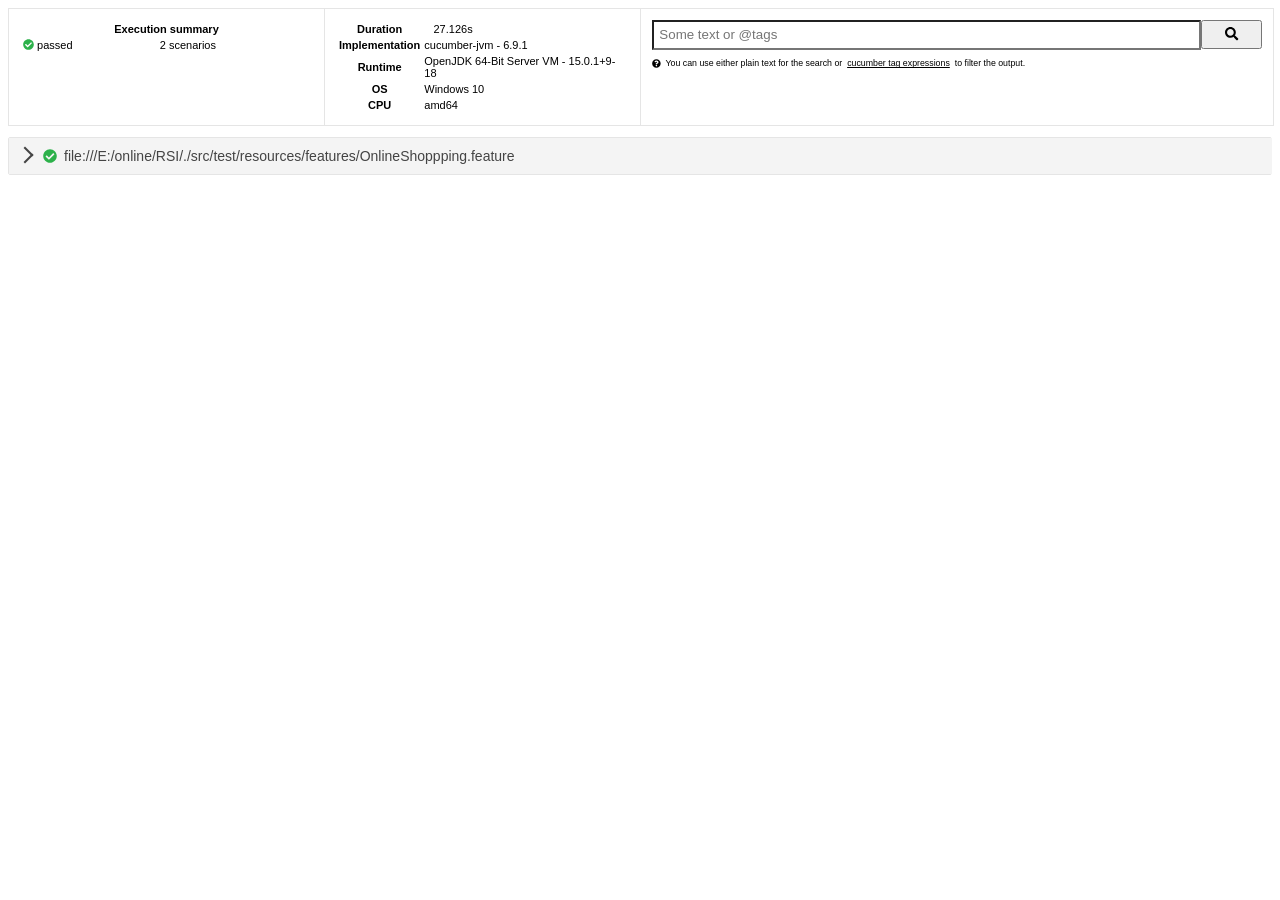
